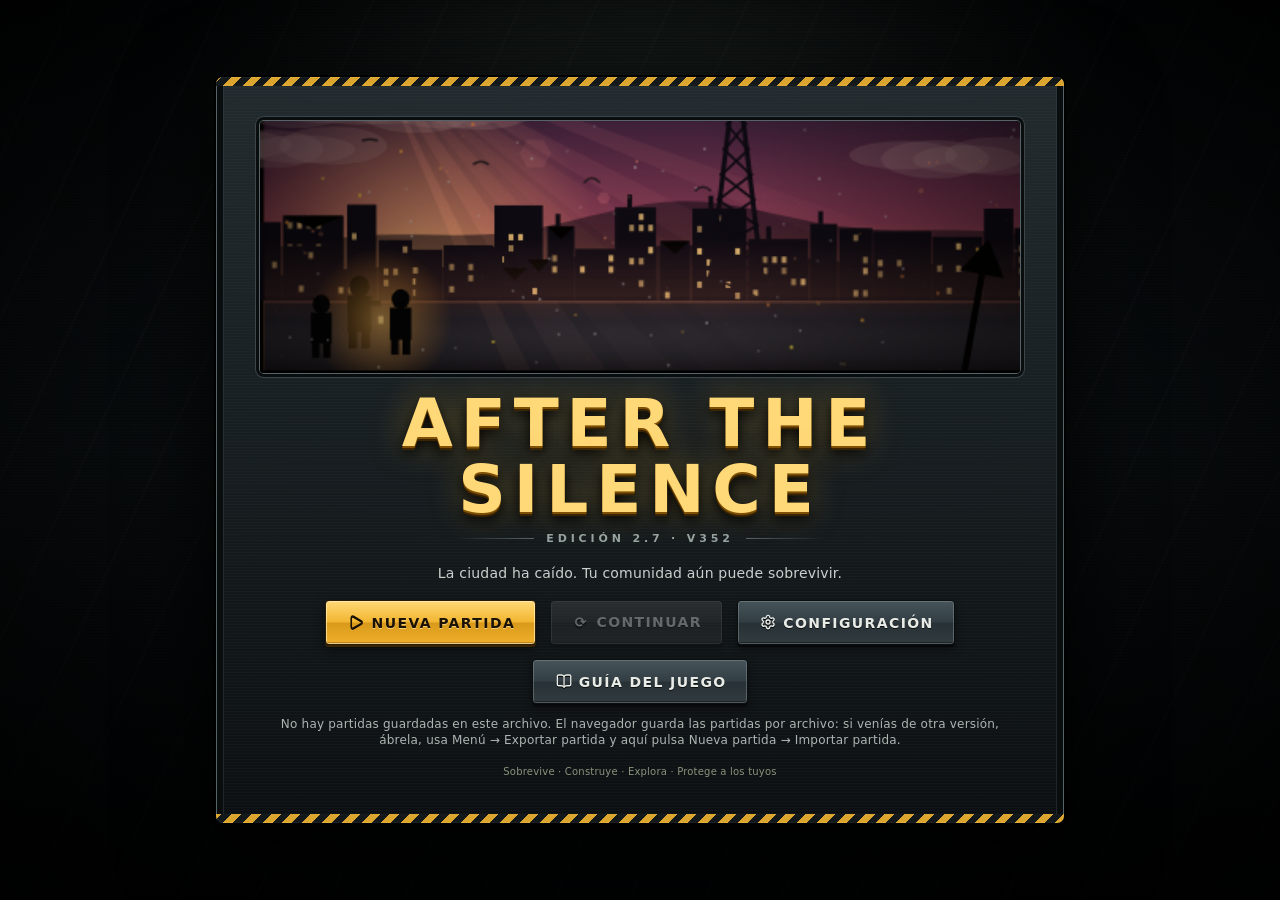
==== index.html @ 874b63b3 "Roles del ejército: tarjetas con qué hace cada uno y costes distintos Co-Authored-By: Claude Opus 5." ====
<!DOCTYPE html><html lang="es"><head><meta charset="utf-8"><meta name="viewport" content="width=device-width,initial-scale=1,user-scalable=no"><title>After the Silence</title>
<link rel="manifest" href="./manifest.webmanifest">
<link rel="icon" href="./icon-192.png">
<link rel="apple-touch-icon" href="./icon-180.png">
<meta name="theme-color" content="#07090b">
<meta name="apple-mobile-web-app-capable" content="yes">
<meta name="mobile-web-app-capable" content="yes">
<meta name="apple-mobile-web-app-title" content="After the Silence">
<style>
*{box-sizing:border-box;user-select:none;-webkit-user-select:none}
body{margin:0;background:#101510;font:13px system-ui,sans-serif;color:#eee;overflow:hidden;touch-action:none}
canvas#c{position:fixed!important;left:0!important;top:0!important;max-width:none!important;display:block}
#top{position:absolute;top:0;left:0;right:0;display:flex;flex-wrap:wrap;gap:3px;padding:3px;background:linear-gradient(#1c2218,#1c2218ee);z-index:2;font-size:12px}
.ch{background:#2b3326;border:1px solid #4a5640;border-radius:5px;padding:2px 6px;display:flex;align-items:center;gap:3px}
.ch img{width:16px;height:16px}.ch small{color:#9c9}
#rail{position:absolute;left:3px;top:62px;z-index:2;display:flex;flex-direction:column;gap:4px}
#bot{position:absolute;left:0;right:0;bottom:0;display:flex;gap:3px;padding:3px;justify-content:center;background:#1c2218ee;z-index:2;flex-wrap:wrap}
button{background:#3c4a33;color:#eee;border:1px solid #6b7d5a;border-radius:6px;padding:7px 9px;font:inherit;cursor:pointer;margin:2px}
button:active{background:#5a7048}button:disabled{opacity:.4}
.big{background:#a5481f;border-color:#e08a4a;font-weight:bold}
#pan{position:absolute;z-index:5;background:#1b2117f7;border:2px solid #6b7d5a;border-radius:8px;padding:10px;max-height:72%;overflow:auto;display:none;left:50%;top:48%;transform:translate(-50%,-50%);width:min(460px,95vw)}
#pan h3{margin:0 0 6px;color:#f2c14e}#pan p{margin:5px 0}.row{display:flex;flex-wrap:wrap}
.card{width:92px;text-align:center;background:#28311f;border:1px solid #556;border-radius:6px;margin:3px;padding:3px;font-size:11px}
.card.lk{opacity:.45}
.bar{height:6px;background:#333;margin:1px 0 4px}.bar i{display:block;height:100%}
#fb{position:absolute;bottom:52px;left:50%;transform:translateX(-50%);z-index:3;display:none}
#log{position:absolute;left:60px;top:64px;z-index:3;pointer-events:none;max-width:60%}
#log div{background:#000b;padding:4px 8px;margin-bottom:3px;border-radius:4px}
#alert{position:absolute;top:60px;left:50%;transform:translateX(-50%);background:#b11;padding:4px 14px;z-index:3;display:none;font-weight:bold;border-radius:6px}
#fade{position:fixed;left:0;top:0;right:0;bottom:0;background:#000;z-index:20;opacity:0;pointer-events:none;transition:opacity .7s;display:flex;align-items:center;justify-content:center}#fade span{font-size:52px;color:#f2c14e;font-weight:bold;letter-spacing:5px;opacity:0;transition:opacity .6s}.gd h4{color:#f2c14e;margin:8px 0 4px}
#rl{display:none;flex-direction:column;gap:4px}

body{background:#0b100a;font:13px/1.35 system-ui,-apple-system,'Segoe UI',Roboto,sans-serif}
#top{gap:4px;padding:5px 5px 4px;padding-top:max(5px,env(safe-area-inset-top));background:linear-gradient(#10150ee6,#10150e99);backdrop-filter:blur(6px);border-bottom:1px solid #ffffff14;box-shadow:0 4px 14px #0008;font-size:11.5px}
.ch{background:linear-gradient(#34402c,#262f20);border:1px solid #5a6a4a;border-radius:8px;padding:2px 7px;box-shadow:inset 0 1px 0 #ffffff1a,0 1px 3px #0006;font-variant-numeric:tabular-nums}
.ch b{color:#f2c14e}.ch small{color:#8fd48f;font-size:10px}
#bot{background:linear-gradient(#10150e99,#10150ee6);backdrop-filter:blur(6px);border-top:1px solid #ffffff14;padding-bottom:max(3px,env(safe-area-inset-bottom))}
button{background:linear-gradient(#4d6040,#34452b);border:1px solid #7f9468;border-radius:9px;padding:8px 11px;box-shadow:inset 0 1px 0 #ffffff26,0 2px 5px #0006;transition:transform .08s,filter .15s;font-weight:500;text-shadow:0 1px 1px #0008}
button:hover{filter:brightness(1.15)}button:active{transform:scale(.96);background:linear-gradient(#34452b,#4d6040)}
.big{background:linear-gradient(#d0642b,#9a3f14);border-color:#f0a068}
#rail>button{background:linear-gradient(#e0a93a,#a8741a);border-color:#ffd77a;color:#1a1204;text-shadow:none;font-weight:700}
#rl button{background:linear-gradient(#2c3626f2,#1d2519f2);backdrop-filter:blur(4px);text-align:left;min-width:118px}
#pan{background:linear-gradient(#222b1cf7,#141a10f7);border:1px solid #8aa070;border-radius:14px;padding:14px;box-shadow:0 12px 40px #000c,inset 0 1px 0 #ffffff1a;backdrop-filter:blur(8px);animation:pin .18s ease-out}
@keyframes pin{from{opacity:0;transform:translate(-50%,-47%) scale(.96)}}
#pan h3{font-size:17px;letter-spacing:.4px;border-bottom:1px solid #ffffff1c;padding-bottom:6px;margin-bottom:8px;text-shadow:0 2px 6px #000}
.card{background:linear-gradient(#303b26,#212a1a);border:1px solid #5c6e4c;border-radius:10px;box-shadow:0 2px 6px #0007;transition:transform .12s}.card:active{transform:scale(.95)}
.bar{height:8px;background:#0007;border-radius:5px;overflow:hidden;box-shadow:inset 0 1px 2px #000a}.bar i{background-image:linear-gradient(#ffffff40,#0003);border-radius:5px}
#log div{background:linear-gradient(90deg,#000d,#000a);border-left:3px solid #f2c14e;border-radius:6px;box-shadow:0 2px 8px #0008;animation:tin .25s ease-out}
@keyframes tin{from{opacity:0;transform:translateX(-14px)}}
#alert{background:linear-gradient(#d22,#901);border:1px solid #f88;box-shadow:0 0 18px #f228;animation:pul 1s infinite alternate;text-shadow:0 1px 2px #000}
@keyframes pul{to{box-shadow:0 0 30px #f44c;transform:translateX(-50%) scale(1.04)}}
#log{left:104px;max-width:calc(100% - 112px)}#rail>button{padding:7px 12px}
#fade span{text-shadow:0 0 30px #f2c14e88,0 4px 10px #000}
.card{cursor:pointer}.card.lk{filter:grayscale(.7)}.extmap{height:230px;position:relative;overflow:hidden;border:1px solid #78845b;border-radius:10px;margin:8px 0 10px;background:linear-gradient(28deg,transparent 47%,#a28a5b 48%,#a28a5b 51%,transparent 52%),linear-gradient(145deg,transparent 45%,#777c69 46%,#777c69 49%,transparent 50%),repeating-linear-gradient(0deg,#44583b 0 18px,#3a5034 18px 36px);box-shadow:inset 0 0 30px #10180d}.extmap:after{content:"";position:absolute;left:0;right:0;top:48%;height:13px;background:#477d9b88;border-top:2px solid #9cc5c5;border-bottom:2px solid #9cc5c5;transform:rotate(-13deg);pointer-events:none}.extpin{position:absolute;z-index:1;transform:translate(-50%,-50%);padding:4px 6px;min-width:34px;background:#293321;border:2px solid #e2c36a;border-radius:50%;font-size:17px;box-shadow:0 2px 8px #000b}.extpin.chosen{background:#d29a31;border-color:#fff2ad;transform:translate(-50%,-50%) scale(1.18)}.extpin.locked{filter:grayscale(1);opacity:.55}#pan hr{border:0;border-top:1px solid #ffffff24;margin:10px 0}
.pg{display:grid;grid-template-columns:1fr 1fr;gap:8px;margin:6px 0}
.pc{background:linear-gradient(#303b26,#212a1a);border:2px solid #5c6e4c;border-radius:12px;padding:6px;text-align:center;cursor:pointer;position:relative;transition:transform .1s}
.pc:active{transform:scale(.97)}.pc canvas{width:100%;height:auto;border-radius:9px;display:block}
.pc b{display:block;font-size:13px;margin-top:5px;line-height:1.15}.pc small{display:block;opacity:.85;font-size:11px}
.pc.hp1{border-color:#4caf50}.pc.hp2{border-color:#d9a82e}.pc.hp3{border-color:#d44}
.pc.sel{outline:3px solid #f2c14e;box-shadow:0 0 14px #f2c14e88}.pc.dis{opacity:.42}
.tg{position:absolute;top:9px;right:9px;background:#000b;border-radius:8px;padding:1px 6px;font-size:11px;z-index:1}

/* ===== Actualización 2.1: menú, orientación y modos ===== */
html,body{width:100%;height:100%;min-height:100%;overscroll-behavior:none}
#c{touch-action:none}
#titleScreen{position:fixed;inset:0;z-index:50;display:flex;align-items:center;justify-content:center;overflow:auto;padding:18px;background:radial-gradient(ellipse at 50% 28%,#52633b88 0%,transparent 42%),linear-gradient(180deg,#080d09 0%,#172218 48%,#080b08 100%)}
#titleScreen:before{content:"";position:absolute;inset:0;background:linear-gradient(180deg,#0002,#0009),repeating-linear-gradient(115deg,transparent 0 65px,#ffffff06 66px 68px);pointer-events:none}
.titlebox{position:relative;width:min(850px,96vw);border:1px solid #8b9a69;border-radius:20px;overflow:hidden;background:linear-gradient(145deg,#202b1deF,#0b100cf5);box-shadow:0 20px 80px #000d;text-align:center;padding:clamp(18px,4vw,38px)}
.coverart{height:clamp(150px,28vh,260px);border-radius:14px;position:relative;overflow:hidden;margin-bottom:18px;background:linear-gradient(180deg,#172a27 0%,#46513a 50%,#161b13 51%,#090d09 100%)}
.coverart:before{content:"";position:absolute;left:-5%;right:-5%;bottom:0;height:62%;background:linear-gradient(135deg,transparent 0 15%,#202b20 15% 24%,transparent 24% 35%,#303a29 35% 52%,transparent 52%),linear-gradient(25deg,#10170f 0 30%,#3a4430 30% 55%,#151d14 55%);clip-path:polygon(0 35%,15% 18%,27% 43%,42% 10%,58% 38%,72% 12%,100% 35%,100% 100%,0 100%)}
.coverart:after{content:"";position:absolute;right:9%;top:8%;width:clamp(54px,11vw,105px);height:clamp(54px,11vw,105px);background:url("data:image/svg+xml,%3Csvg xmlns=%22http://www.w3.org/2000/svg%22 viewBox=%220 0 24 24%22 fill=%22none%22 stroke=%22%23d6bd66%22 stroke-width=%221.4%22 stroke-linecap=%22round%22 stroke-linejoin=%22round%22%3E%3Ccircle cx=%2212%22 cy=%2211.9%22 r=%222%22 /%3E %3Cpath d=%22M6.7 3.4c-.9 2.5 0 5.2 2.2 6.7C6.5 9 3.7 9.6 2 11.6%22 /%3E %3Cpath d=%22m8.9 10.1 1.4.8%22 /%3E %3Cpath d=%22M17.3 3.4c.9 2.5 0 5.2-2.2 6.7 2.4-1.2 5.2-.6 6.9 1.5%22 /%3E %3Cpath d=%22m15.1 10.1-1.4.8%22 /%3E %3Cpath d=%22M16.7 20.8c-2.6-.4-4.6-2.6-4.7-5.3-.2 2.6-2.1 4.8-4.7 5.2%22 /%3E %3Cpath d=%22M12 13.9v1.6%22 /%3E %3Cpath d=%22M13.5 5.4c-1-.2-2-.2-3 0%22 /%3E %3Cpath d=%22M17 16.4c.7-.7 1.2-1.6 1.5-2.5%22 /%3E %3Cpath d=%22M5.5 13.9c.3.9.8 1.8 1.5 2.5%22 /%3E%3C/svg%3E") center/contain no-repeat;color:#d6bd66;opacity:.65;text-shadow:0 0 28px #d8c06a}
.titlebox h1{font-size:clamp(27px,5vw,48px);line-height:1.05;margin:4px 0;color:#f1d27a;letter-spacing:2px;text-shadow:0 3px 14px #000}
.titlebox .subtitle{color:#c5cdb4;margin:8px 0 18px;letter-spacing:2px;text-transform:uppercase;font-size:11px}
.title-actions{display:flex;flex-wrap:wrap;justify-content:center;gap:8px;margin-top:14px}.title-actions button{min-width:145px;padding:12px 16px;font-size:14px}
.title-actions .primary{background:linear-gradient(#d16a30,#8d3916);border-color:#f0a068;font-weight:800}
.modegrid{display:grid;grid-template-columns:repeat(2,minmax(0,1fr));gap:9px;margin:14px 0}.modecard{padding:13px 8px;border:1px solid #667a53;border-radius:11px;background:linear-gradient(#34432b,#1b2518);cursor:pointer}.modecard b{display:block;color:#f2cf73;font-size:15px}.modecard small{display:block;color:#c3cbb9;margin-top:4px}.modecard:last-child{grid-column:1/-1}
#rotateNotice{display:none;position:fixed;inset:0;z-index:60;background:#0b100a;color:#f2d27a;align-items:center;justify-content:center;text-align:center;padding:25px;font-size:18px}
@media (orientation:portrait) and (max-width:900px){#rotateNotice{display:flex}#titleScreen{padding:8px}.titlebox{padding:14px}.coverart{height:130px}}
@media (orientation:landscape) and (max-height:520px){#top{font-size:10px;padding:2px;gap:2px}#bot{gap:1px;padding:2px}#bot button{padding:5px 7px;font-size:11px}#rail{left:2px}#rail>button{padding:5px 8px;font-size:11px}#pan{max-height:80%;padding:9px}}

/* Guía rediseñada: panel independiente, navegación clara y lectura cómoda */
#guideScreen{display:none;position:fixed;inset:0;z-index:80;background:radial-gradient(ellipse at 15% 0%,#35452b 0%,#11190f 45%,#090d09 100%);padding:clamp(10px,2.5vw,28px);overflow:auto;color:#edf1e7}
.guide-shell{max-width:1180px;min-height:100%;margin:auto;border:1px solid #71815e;border-radius:18px;background:#151d13;box-shadow:0 20px 70px #000c;overflow:hidden;display:flex;flex-direction:column}
.guide-head{display:flex;align-items:center;justify-content:space-between;gap:14px;padding:20px 24px;background:linear-gradient(110deg,#293a25,#182319);border-bottom:1px solid #ffffff20}
.guide-head small{letter-spacing:2px;color:#c4aa64;font-weight:800}.guide-head h2{margin:4px 0;color:#f0d58a;font-size:clamp(22px,3vw,30px)}.guide-head p{margin:0;color:#bdc8b3}
.guide-layout{display:grid;grid-template-columns:minmax(190px,250px) minmax(0,1fr);flex:1;min-height:0}
.guide-nav{padding:14px;background:#10170f;border-right:1px solid #ffffff18;display:flex;flex-direction:column;gap:5px;overflow:auto}
.guide-nav button{margin:0;text-align:left;border:1px solid transparent;background:transparent;box-shadow:none;color:#cbd4c1;padding:10px 12px;border-radius:8px}
.guide-nav button:hover{background:#ffffff0b}.guide-nav button.active{background:linear-gradient(90deg,#465a35,#293923);border-color:#839765;color:#ffe5a0;font-weight:700}
.guide-article{padding:clamp(18px,3vw,34px);overflow:auto;max-height:calc(100vh - 150px);line-height:1.7;font-size:14px}
.guide-article h3{font-size:23px;color:#f2d68c;margin:0 0 16px;padding-bottom:12px;border-bottom:1px solid #ffffff20}
.guide-article h4{color:#d8c17e;margin:20px 0 8px}.guide-article p{color:#d7dfd0;margin:0 0 13px;max-width:900px}.guide-article b{color:#f4d88e}.guide-article ul{padding-left:22px;color:#d7dfd0}.guide-article li{margin:5px 0}
@media(max-width:650px){#guideScreen{padding:0}.guide-shell{border-radius:0}.guide-head{padding:14px}.guide-layout{grid-template-columns:1fr;grid-template-rows:auto 1fr}.guide-nav{flex-direction:row;overflow-x:auto;border-right:0;border-bottom:1px solid #ffffff18;padding:8px}.guide-nav button{white-space:nowrap;padding:8px 10px}.guide-article{max-height:none;min-height:55vh;padding:18px}}


/* ===== Interfaz adaptable 2.3: paneles táctiles y paisaje ===== */
#pan{width:min(620px,calc(100vw - 24px));max-height:min(78dvh,calc(100dvh - 112px));display:none;overflow:hidden;flex-direction:column;gap:0;padding:0;overscroll-behavior:contain;}
#pan[style*="display: block"]{display:flex!important}
#pan .panel-title{position:sticky;top:0;z-index:4;display:flex;align-items:center;justify-content:space-between;gap:12px;margin:0;padding:12px 14px;background:linear-gradient(110deg,#34452a,#1b2417);border-bottom:1px solid #ffffff25;color:#f2d17a;font-size:17px;letter-spacing:.35px;flex:0 0 auto}
#pan .panel-x{margin:0;padding:5px 10px;min-width:36px;background:#552d24;border-color:#a66b50;font-size:16px}
#pan .panel-body{padding:12px 14px;overflow:auto;min-height:0;overscroll-behavior:contain;scrollbar-width:thin;scrollbar-color:#71845a #151c12}
#pan .panel-footer{padding:7px 12px;background:#11180f;border-top:1px solid #ffffff20;display:flex;justify-content:flex-end;flex:0 0 auto}
#pan .panel-footer button{min-width:92px}
#pan .row{display:grid;grid-template-columns:repeat(auto-fill,minmax(112px,1fr));gap:9px;align-items:stretch}
#pan .card{width:auto;min-width:0;margin:0;padding:9px 7px;display:flex;flex-direction:column;align-items:center;justify-content:flex-start;gap:4px;min-height:112px;font-size:11px;line-height:1.25;overflow-wrap:anywhere}
#pan .card canvas.mini{width:min(100%,92px);height:auto;max-height:68px;object-fit:contain}
#pan .card b{font-size:12px;color:#f2d58a;line-height:1.2}
#pan .card.lk{opacity:.55}
#pan .panel-body>button{max-width:100%;white-space:normal;line-height:1.25}
#pan .panel-body .pg{grid-template-columns:repeat(auto-fit,minmax(125px,1fr))}
#pan .panel-body input,#pan .panel-body select{max-width:100%}
@media (orientation:landscape){
 #pan{left:auto;right:10px;top:50%;transform:translateY(-50%);width:min(700px,calc(100vw - 150px));max-height:calc(100dvh - 108px);}
 #pan .panel-body{padding:10px 13px}
 #pan .row{grid-template-columns:repeat(auto-fill,minmax(125px,1fr));gap:8px}
 #pan .card{min-height:105px;padding:7px}
 #pan .card canvas.mini{max-height:58px}
}
@media (orientation:landscape) and (max-height:420px){
 #pan{right:6px;width:min(660px,calc(100vw - 132px));max-height:calc(100dvh - 78px)}
 #pan .panel-title{padding:7px 11px;font-size:15px}
 #pan .panel-body{padding:7px 10px}
 #pan .panel-footer{padding:4px 9px}
 #pan .row{grid-template-columns:repeat(auto-fill,minmax(108px,1fr));gap:6px}
 #pan .card{min-height:88px;font-size:10px}
 #pan .card canvas.mini{max-height:44px}
 #top{max-height:52px;overflow:hidden}
}
@media (orientation:portrait){#pan{width:calc(100vw - 20px);max-height:calc(100dvh - 90px)}}


/* ===== Dead Town 2.4: paneles y pestañas rediseñados para móvil horizontal ===== */
#pan{
  position:fixed!important;
  z-index:12!important;
  left:8px!important;
  right:8px!important;
  top:54px!important;
  bottom:54px!important;
  width:auto!important;
  max-width:none!important;
  max-height:none!important;
  height:auto!important;
  transform:none!important;
  border-radius:13px!important;
  overflow:hidden!important;
  display:none;
  flex-direction:column!important;
  padding:0!important;
  gap:0!important;
  min-height:0!important;
}
#pan[style*="display: block"]{display:flex!important}
#pan .panel-title{
  position:relative!important;
  top:auto!important;
  flex:0 0 auto!important;
  min-height:42px;
  padding:8px 12px!important;
  font-size:16px!important;
}
#pan .panel-x{flex:0 0 auto;min-width:40px;min-height:34px}
#pan .panel-body{
  display:block!important;
  flex:1 1 auto!important;
  min-height:0!important;
  height:auto!important;
  max-height:none!important;
  overflow-x:hidden!important;
  overflow-y:auto!important;
  -webkit-overflow-scrolling:touch;
  overscroll-behavior:contain;
  padding:10px 12px!important;
  scrollbar-width:thin;
}
#pan .panel-footer{flex:0 0 auto!important;padding:5px 10px!important}
#pan .panel-body .row{
  display:grid!important;
  grid-template-columns:repeat(auto-fit,minmax(118px,1fr))!important;
  align-items:stretch;
  gap:8px!important;
}
#pan .panel-body .card{
  width:auto!important;
  min-width:0!important;
  min-height:92px!important;
  margin:0!important;
  padding:7px!important;
  overflow-wrap:anywhere;
}
#pan .panel-body .card canvas.mini{width:min(100%,82px)!important;max-height:48px!important}
#pan .panel-body .pg{grid-template-columns:repeat(auto-fit,minmax(130px,1fr))!important}
#pan .panel-body button{max-width:100%;white-space:normal;overflow-wrap:anywhere;line-height:1.2}
#pan .panel-body table{display:block;max-width:100%;overflow-x:auto;border-collapse:collapse}
#pan .panel-body img{max-width:100%;height:auto}
#pan .panel-body input,#pan .panel-body select,#pan .panel-body textarea{max-width:100%}
#pan .panel-body p{line-height:1.4}
#pan .panel-body .row>*{min-width:0}
@media (orientation:landscape) and (max-height:430px){
  #pan{top:48px!important;bottom:48px!important;left:7px!important;right:7px!important}
  #pan .panel-title{min-height:36px;padding:5px 9px!important;font-size:14px!important}
  #pan .panel-body{padding:7px 9px!important}
  #pan .panel-footer{padding:3px 8px!important}
  #pan .panel-body .row{grid-template-columns:repeat(auto-fit,minmax(108px,1fr))!important;gap:6px!important}
  #pan .panel-body .card{min-height:78px!important;padding:5px!important;font-size:10px!important}
  #pan .panel-body .card canvas.mini{max-height:38px!important}
}
@media (orientation:portrait){
  #pan{top:8px!important;bottom:8px!important;left:8px!important;right:8px!important}
}


/* ===== 2.5: desplegable de OPCIONES completo y desplazable ===== */
#rail{
  position:absolute!important;
  left:5px!important;
  top:62px!important;
  z-index:30!important;
  display:flex!important;
  flex-direction:column!important;
  align-items:flex-start!important;
  gap:6px!important;
  max-width:calc(100vw - 10px)!important;
}
#rail>button{
  flex:0 0 auto!important;
  min-height:38px!important;
  font-weight:700!important;
}
#rl{
  display:none;
  flex-direction:column!important;
  align-items:stretch!important;
  gap:5px!important;
  width:min(220px,calc(100vw - 20px))!important;
  max-height:calc(100dvh - 125px)!important;
  max-height:calc(100vh - 125px)!important;
  overflow-y:auto!important;
  overflow-x:hidden!important;
  overscroll-behavior:contain!important;
  -webkit-overflow-scrolling:touch!important;
  touch-action:pan-y!important;
  padding:7px!important;
  background:#11190feF!important;
  border:1px solid #71835d!important;
  border-radius:10px!important;
  box-shadow:0 5px 18px #000b!important;
  scrollbar-width:thin!important;
}
#rl[style*="display: flex"]{display:flex!important}
#rl button{
  display:block!important;
  width:100%!important;
  min-height:39px!important;
  flex:0 0 auto!important;
  margin:0!important;
  padding:8px 10px!important;
  text-align:left!important;
  white-space:normal!important;
  line-height:1.25!important;
  overflow-wrap:anywhere!important;
}
@media (orientation:landscape) and (max-height:500px){
  #rail{top:49px!important;left:4px!important}
  #rl{
    width:min(205px,calc(100vw - 12px))!important;
    max-height:calc(100dvh - 95px)!important;
    max-height:calc(100vh - 95px)!important;
    gap:3px!important;
    padding:5px!important;
  }
  #rl button{min-height:34px!important;padding:6px 8px!important;font-size:11px!important}
}


/* Acabado visual del paquete de mejoras */
#rail button,#bot button{transition:background .18s,border-color .18s,transform .18s;box-shadow:0 2px 8px #0005}#rail button:hover,#bot button:hover{background:#536b43;border-color:#a6bd83;transform:translateY(-1px)}#pan{background:linear-gradient(155deg,#222d22f7,#111811fa);border:1px solid #718363;box-shadow:0 18px 55px #000b;backdrop-filter:blur(7px)}.panel-title{letter-spacing:.3px;text-shadow:0 1px 4px #000}#log>div{border-left:2px solid #91a66d;padding:4px 7px;background:#172017d9;margin:3px 0;border-radius:0 5px 5px 0}

/* Barra inferior compacta: deja libre casi toda la vista en pantalla completa. */
#bot{z-index:4;gap:5px;padding:5px 8px;max-height:112px;overflow-y:auto;align-items:center}
#bot.dock-collapsed{left:auto;right:9px;bottom:9px;width:auto;max-height:42px;overflow:hidden;border:1px solid #71845d;border-radius:12px;padding:3px 6px;box-shadow:0 5px 20px #000b}
#bot.dock-collapsed>button:not(#dockToggle){display:none}
#bot #dockToggle{margin:0;padding:7px 13px;font-weight:700}
@media (orientation:landscape) and (max-height:500px){#bot:not(.dock-collapsed){max-height:82px;justify-content:flex-start}#bot:not(.dock-collapsed)>button{padding:5px 8px;font-size:11px}}


/* =====================================================================
   DEAD TOWN · INTERFAZ 3.0 — "Refugio": acero, remaches y ámbar
   ===================================================================== */
:root{
 --st0:#0c0f10;--st1:#14191b;--st2:#1c2326;--st3:#283135;--st4:#3a464b;
 --edge:#566469;--edge2:#7c8b8f;
 --amb:#f2b632;--amb2:#ffd877;--ambd:#a8740f;
 --rust:#c2551c;--rustd:#7d3510;
 --ok:#6fd36b;--bad:#ef5a4a;--txt:#e9ece6;--mut:#97a39f;
 --fh:'Bahnschrift','Oswald','Arial Narrow','Roboto Condensed','Segoe UI',system-ui,sans-serif;
 --rivet:radial-gradient(circle at 50% 40%,#9aa6a9 0 1.2px,#2a3235 2px 3px,transparent 3.5px);
 --hazard:repeating-linear-gradient(-45deg,var(--amb) 0 7px,#14191b 7px 14px);
 --grain:repeating-linear-gradient(0deg,#ffffff05 0 1px,transparent 1px 3px);
}
body{font:13px/1.38 var(--fh);color:var(--txt);letter-spacing:.2px}
*{scrollbar-width:thin;scrollbar-color:var(--edge) var(--st1)}
::-webkit-scrollbar{width:7px;height:7px}::-webkit-scrollbar-thumb{background:var(--edge);border-radius:4px}::-webkit-scrollbar-track{background:var(--st1)}

/* ---------- Botones base ---------- */
button{
 position:relative;font:600 13px/1.15 var(--fh);letter-spacing:.6px;text-transform:uppercase;
 color:var(--txt);text-shadow:0 1px 0 #000a;
 background:linear-gradient(180deg,#46545a 0%,#323e43 48%,#283135 52%,#313c41 100%);
 border:1px solid #0b0e0f;border-radius:4px;padding:8px 12px;
 box-shadow:inset 0 0 0 1px #8795997a,inset 0 -2px 0 #0006,0 2px 0 #060809,0 4px 8px #0007;
 transition:transform .06s,filter .15s,box-shadow .15s}
button:hover{filter:brightness(1.18);background:linear-gradient(180deg,#46545a 0%,#323e43 48%,#283135 52%,#313c41 100%);transform:none}
button:active{transform:translateY(2px);box-shadow:inset 0 0 0 1px #8795997a,inset 0 2px 4px #0009,0 0 0 #000;background:linear-gradient(180deg,#283135,#323e43)}
button:disabled{opacity:.38;filter:grayscale(.8);cursor:not-allowed}
button .ib,.ib{font-style:normal;display:inline-block;width:1.45em;margin-right:5px;text-align:center;filter:drop-shadow(0 1px 0 #000)}
.big,button.primary,.title-actions .primary{
 color:#1b1203!important;text-shadow:0 1px 0 #ffe9b0a0!important;
 background:linear-gradient(180deg,#ffd877 0%,#f2b632 48%,#d99a1b 52%,#f0b02c 100%)!important;
 border-color:#2b1a02!important;box-shadow:inset 0 0 0 1px #fff3c8aa,inset 0 -2px 0 #8a5a0a80,0 2px 0 #3a2403,0 5px 12px #0008!important}
.big:active,button.primary:active{background:linear-gradient(180deg,#d99a1b,#f2b632)!important}

/* ---------- Barra superior de recursos ---------- */
#top{
 gap:5px;padding:6px 8px 7px;padding-top:max(6px,env(safe-area-inset-top));
 background:linear-gradient(180deg,#232c30 0%,#161c1f 60%,#101517 100%);
 border-bottom:2px solid #05080a;box-shadow:0 1px 0 var(--edge),0 6px 16px #000a;backdrop-filter:none;font-size:12px;position:absolute}
#top:before{content:"";position:absolute;left:0;right:0;bottom:-6px;height:4px;background:var(--hazard);opacity:.85;pointer-events:none;box-shadow:0 2px 4px #0008}
.ch{
 position:relative;display:flex;align-items:center;gap:6px;padding:3px 9px 3px 4px;min-height:26px;
 background:linear-gradient(180deg,#0d1113,#171d20);border:1px solid #05080a;border-radius:13px 4px 4px 13px;
 box-shadow:inset 0 1px 3px #000c,0 1px 0 #ffffff1a;font:700 13px var(--fh);color:var(--txt);font-variant-numeric:tabular-nums;letter-spacing:.3px}
.ch img{width:20px;height:20px;padding:2px;background:radial-gradient(circle,#46545a,#222a2e);border-radius:50%;box-shadow:inset 0 0 0 1px #8795998c,0 1px 2px #000;image-rendering:auto}
.ch small{font:600 10px var(--fh);color:var(--ok);letter-spacing:.2px;opacity:.95}
.ch b{color:var(--amb2)}
/* chips de estado (Ayuntamiento, modo, día, población, poder) */
#top .ch:nth-child(-n+3){border-radius:4px;padding:3px 10px;background:linear-gradient(180deg,#3a464b,#252e32);color:var(--amb2);text-transform:uppercase;font-size:11.5px;letter-spacing:.8px;box-shadow:inset 0 0 0 1px #8795996a,0 1px 0 #000}
#top .ch:nth-child(1){background:linear-gradient(180deg,#ffd877,#e0a124);color:#1b1203;text-shadow:0 1px 0 #fff6;border-color:#2b1a02;box-shadow:inset 0 0 0 1px #fff3c8aa,0 1px 0 #000}
#top .ch:nth-child(1) b{color:#1b1203}

/* ---------- Menú lateral ---------- */
#rail>button{
 min-height:40px!important;padding:8px 14px!important;color:#1b1203;text-shadow:0 1px 0 #ffe9b0a0;font-weight:800;
 background:linear-gradient(180deg,#ffd877 0%,#f2b632 48%,#d99a1b 52%,#f0b02c 100%);border-color:#2b1a02;
 box-shadow:inset 0 0 0 1px #fff3c8aa,inset 0 -2px 0 #8a5a0a80,0 2px 0 #3a2403,0 5px 12px #000a}
#rl{
 background:linear-gradient(180deg,#1d2528f4,#12171af4)!important;border:1px solid #05080a!important;border-radius:6px!important;
 padding:9px 8px 8px!important;gap:5px!important;
 box-shadow:inset 0 0 0 1px var(--edge),inset 0 0 0 4px #0a0d0e,inset 0 0 0 5px #3a464b66,0 10px 30px #000d!important;position:relative}
#rl:before{content:"MENÚ";display:block;font:800 10px var(--fh);letter-spacing:3px;color:var(--amb);padding:0 4px 3px;border-bottom:1px solid #ffffff1a;margin-bottom:2px}
#rl button{
 background:linear-gradient(90deg,#2d373b,#222a2d)!important;text-align:left!important;font-size:12.5px;
 border-left:3px solid var(--ambd);border-radius:3px;box-shadow:inset 0 0 0 1px #ffffff12,0 1px 0 #000;backdrop-filter:none}
#rl button:hover{border-left-color:var(--amb2);background:linear-gradient(90deg,#3d4a4f,#2b353a)!important}
#rl button:active{transform:translateX(2px)}

/* ---------- Dock inferior ---------- */
#bot{
 background:linear-gradient(180deg,#161c1f,#0d1112);border-top:2px solid #05080a;
 box-shadow:0 -1px 0 var(--edge),0 -6px 18px #000a;backdrop-filter:none;gap:6px;padding:7px 10px;padding-bottom:max(7px,env(safe-area-inset-bottom))}
#bot:not(.dock-collapsed):before{content:"";position:absolute;left:0;right:0;top:-6px;height:4px;background:var(--hazard);opacity:.85}
#bot.dock-collapsed{background:linear-gradient(180deg,#232c30,#12171a);border:1px solid #05080a;border-radius:6px;box-shadow:inset 0 0 0 1px var(--edge),0 6px 18px #000c;padding:4px 6px}
#bot.dock-collapsed:before{display:none}
#bot button{transform:none}
#dockToggle{background:linear-gradient(180deg,#ffd877,#e0a124)!important;color:#1b1203!important;text-shadow:0 1px 0 #fff6!important;border-color:#2b1a02!important;font-weight:800}

/* ---------- Ventanas modales ---------- */
#pan{
 background:var(--grain),linear-gradient(180deg,#232c30 0%,#171d20 40%,#101517 100%)!important;
 border:1px solid #05080a!important;border-radius:8px!important;
 box-shadow:inset 0 0 0 1px var(--edge),inset 0 0 0 5px #0a0d0e,inset 0 0 0 6px #3a464b55,0 18px 60px #000e,0 0 0 1px #000!important;
 backdrop-filter:none!important;animation:pin2 .22s cubic-bezier(.2,.9,.3,1.2)}
@keyframes pin2{from{opacity:0;filter:brightness(1.8)}}
#pan:before,#pan:after{content:"";position:absolute;width:9px;height:9px;background:var(--rivet);z-index:6;pointer-events:none}
#pan:before{left:9px;top:50px;box-shadow:0 0 0 0 transparent}
#pan:after{right:9px;top:50px}
#pan .panel-title{
 margin:6px 6px 0!important;border-radius:4px 4px 0 0;padding:9px 12px!important;
 background:linear-gradient(180deg,#3d494e 0%,#2a3438 52%,#222b2e 100%)!important;
 border:0!important;border-bottom:3px solid var(--amb)!important;
 color:var(--amb2)!important;font:800 16px var(--fh)!important;letter-spacing:2px;text-transform:uppercase;text-shadow:0 2px 0 #000,0 0 12px #f2b63255;
 box-shadow:inset 0 1px 0 #ffffff26}
#pan .panel-title:before{content:"";width:6px;align-self:stretch;margin-right:2px;background:var(--hazard);border-radius:1px;flex:0 0 6px}
#pan .panel-title span{flex:1}
#pan .panel-x{background:linear-gradient(180deg,#d55a3c,#8f2e18)!important;border:1px solid #2a0a04!important;color:#fff!important;border-radius:4px;min-width:36px;padding:4px 8px;font-size:14px;box-shadow:inset 0 0 0 1px #ffb4a455,0 2px 0 #1a0502!important}
#pan .panel-body{margin:0 6px;padding:12px 12px!important;background:linear-gradient(180deg,#0b0f10aa,#0b0f1066);border-left:1px solid #05080a;border-right:1px solid #05080a;box-shadow:inset 0 6px 10px -6px #000}
#pan .panel-footer{margin:0 6px 6px;background:linear-gradient(180deg,#232c30,#171d20);border-top:1px solid #05080a!important;box-shadow:inset 0 1px 0 #ffffff12;border-radius:0 0 4px 4px}
#pan h3:not(.panel-title){color:var(--amb2);font:800 15px var(--fh);letter-spacing:1.5px;text-transform:uppercase;border-bottom:1px solid #ffffff1c}
#pan p{color:#d5dbd6}
#pan b{color:var(--amb2)}
#pan small,#pan .mut{color:var(--mut)}
#pan hr{border:0;height:1px;background:linear-gradient(90deg,transparent,var(--edge),transparent);margin:10px 0}
#pan input,#pan select,#pan textarea{background:#0a0d0e;color:var(--txt);border:1px solid var(--edge);border-radius:4px;padding:6px 8px;font:inherit;box-shadow:inset 0 2px 4px #000a}
#pan table{width:100%}#pan td,#pan th{padding:4px 6px;border-bottom:1px solid #ffffff12}#pan th{color:var(--amb);text-transform:uppercase;font-size:11px;letter-spacing:1px;text-align:left}

/* ---------- Tarjetas ---------- */
.card,.pc{
 position:relative;background:linear-gradient(180deg,#2e393d 0%,#1e2629 100%)!important;border:1px solid #05080a!important;border-radius:6px!important;
 box-shadow:inset 0 0 0 1px #6a7b81aa,inset 0 -18px 18px -14px #0008,0 3px 6px #0009!important;transition:transform .1s,box-shadow .15s}
.card:before,.pc:before{content:"";position:absolute;left:0;right:0;top:0;height:3px;background:linear-gradient(90deg,var(--ambd),var(--amb),var(--ambd));border-radius:6px 6px 0 0;opacity:.9}
.card:hover,.pc:hover{box-shadow:inset 0 0 0 1px var(--amb),inset 0 -18px 18px -14px #0008,0 4px 12px #000b,0 0 14px #f2b63233!important}
.card:active,.pc:active{transform:scale(.96)}
#pan .card b,.pc b{color:var(--amb2)!important;font-weight:800;text-transform:uppercase;letter-spacing:.5px;font-size:11.5px!important}
.card.lk,.pc.dis{filter:grayscale(.85) brightness(.75)}.card.lk:before{background:#4a555a}
.pc{border-radius:6px!important;padding:7px!important}.pc canvas{border-radius:4px;box-shadow:inset 0 0 0 1px #000,0 0 0 1px #566469}
.pc.hp1{border-color:#05080a!important;box-shadow:inset 0 0 0 2px #4caf50,0 3px 6px #0009!important}
.pc.hp2{box-shadow:inset 0 0 0 2px #d9a82e,0 3px 6px #0009!important}
.pc.hp3{box-shadow:inset 0 0 0 2px #e04c3c,0 3px 6px #0009!important}
.pc.sel{outline:2px solid var(--amb2)!important;box-shadow:0 0 18px #f2b632aa!important}
.tg{background:#05080acc!important;border:1px solid var(--edge);border-radius:3px!important;color:var(--amb2);font-weight:700;letter-spacing:.5px}

/* ---------- Barras de progreso ---------- */
.bar{height:10px!important;background:#05080a!important;border:1px solid #000;border-radius:2px!important;box-shadow:inset 0 2px 3px #000,0 1px 0 #ffffff18!important;overflow:hidden;padding:0}
.bar i{border-radius:0!important;background-image:repeating-linear-gradient(90deg,transparent 0 7px,#0005 7px 8px),linear-gradient(#ffffff55,#0004)!important;box-shadow:0 0 8px currentColor}

/* ---------- Avisos, registro y alerta ---------- */
#log div{
 background:linear-gradient(90deg,#0c1012f2,#12181bd9)!important;border:1px solid #05080a;border-left:4px solid var(--amb)!important;border-radius:2px 6px 6px 2px!important;
 padding:6px 11px!important;font:600 12.5px var(--fh);color:var(--txt);box-shadow:0 3px 10px #000b,inset 0 0 0 1px #ffffff12;animation:tin2 .3s cubic-bezier(.2,.9,.3,1.2)}
@keyframes tin2{from{opacity:0;transform:translateX(-24px)}}
#alert{
 background:var(--hazard)!important;color:#fff!important;border:2px solid #05080a!important;border-radius:4px!important;padding:0!important;overflow:hidden;box-shadow:0 0 24px #ef5a4a99,0 4px 12px #000!important;
 font:900 14px var(--fh);letter-spacing:2px;text-transform:uppercase;text-shadow:none}
#alert:not(:empty){padding:5px 18px!important;background:linear-gradient(#b3281c,#7a1810)!important;border-color:#ffb0a0!important;text-shadow:0 2px 0 #000;animation:pul2 .9s infinite alternate}
@keyframes pul2{to{box-shadow:0 0 38px #ff5a46cc,0 4px 12px #000;transform:translateX(-50%) scale(1.04)}}
#fade span{font-family:var(--fh);letter-spacing:10px;text-transform:uppercase;font-weight:900}
#fb button{padding:10px 18px}

/* ---------- Pantalla de título ---------- */
#titleScreen{background:radial-gradient(ellipse at 50% 25%,#3a4a40aa 0%,transparent 55%),linear-gradient(180deg,#05080a 0%,#0f1618 50%,#05080a 100%);font-family:var(--fh)}
#titleScreen:after{content:"";position:absolute;inset:0;pointer-events:none;background:radial-gradient(ellipse at center,transparent 45%,#000d 100%),repeating-linear-gradient(0deg,#0000 0 2px,#00000030 2px 3px)}
.titlebox{
 border:1px solid #000;border-radius:8px;background:var(--grain),linear-gradient(180deg,#232c30f5,#0c1012f8);
 box-shadow:inset 0 0 0 1px var(--edge),inset 0 0 0 7px #0a0d0e,inset 0 0 0 8px #3a464b66,0 24px 90px #000,0 0 0 1px #000;z-index:2;padding:clamp(22px,4vw,44px)}
.titlebox:before,.titlebox:after{content:"";position:absolute;left:0;right:0;height:9px;background:var(--hazard);opacity:.9}
.titlebox:before{top:0}.titlebox:after{bottom:0}
.coverart{border-radius:4px;box-shadow:inset 0 0 0 1px #000,0 0 0 1px var(--edge),0 0 0 4px #0a0d0e,0 0 0 5px #3a464b,inset 0 -30px 40px -20px #000}
.titlebox h1{font:900 clamp(34px,7vw,66px)/1 var(--fh);letter-spacing:.12em;margin:10px 0 2px;color:var(--amb2);
 text-shadow:0 2px 0 #7d5006,0 4px 0 #3a2403,0 7px 14px #000,0 0 36px #f2b63266;text-transform:uppercase}
.titlebox .subtitle{color:var(--mut);letter-spacing:.35em;font-size:11px;font-weight:700;display:flex;align-items:center;justify-content:center;gap:12px}
.titlebox .subtitle:before,.titlebox .subtitle:after{content:"";height:1px;width:clamp(20px,8vw,80px);background:linear-gradient(90deg,transparent,var(--edge))}
.titlebox .subtitle:after{transform:scaleX(-1)}
#titleContent p{color:#c9d1cc;font-size:14px}
.title-actions{gap:10px}.title-actions button{min-width:170px;padding:13px 20px;font-size:14px;letter-spacing:1.4px}
.modegrid{gap:10px}
.modecard{position:relative;background:linear-gradient(180deg,#2e393d,#1b2326)!important;border:1px solid #000!important;border-radius:6px!important;
 box-shadow:inset 0 0 0 1px #6a7b81aa,0 3px 8px #000a;transition:transform .1s,box-shadow .15s}
.modecard:hover{box-shadow:inset 0 0 0 2px var(--amb),0 0 18px #f2b63244;transform:translateY(-2px)}
.modecard b{font-family:var(--fh);text-transform:uppercase;letter-spacing:1.5px;color:var(--amb2)!important}
#rotateNotice{background:#05080a;font-family:var(--fh);color:var(--amb2);letter-spacing:2px}

/* ---------- Manual ---------- */
#guideScreen{background:radial-gradient(ellipse at 15% 0%,#2c3a3a 0%,#0f1517 55%,#05080a 100%);font-family:var(--fh)}
.guide-shell{border-radius:8px;border:1px solid #000;background:#12181a;box-shadow:inset 0 0 0 1px var(--edge),0 24px 80px #000}
.guide-head{background:linear-gradient(180deg,#3d494e,#222b2e);border-bottom:3px solid var(--amb)}
.guide-head small{color:var(--amb);letter-spacing:4px}.guide-head h2{color:var(--amb2);text-transform:uppercase;letter-spacing:3px;text-shadow:0 2px 0 #000}
.guide-nav{background:#0b0f10;border-right:1px solid #000;box-shadow:inset -1px 0 0 var(--edge)}
.guide-nav button{box-shadow:none;border:0;border-left:3px solid transparent;border-radius:2px;background:transparent;text-transform:uppercase;letter-spacing:1px;font-size:12px;color:#b9c4bf}
.guide-nav button:hover{background:#ffffff0d;filter:none}
.guide-nav button.active{background:linear-gradient(90deg,#3a464b,#222b2e);border-left-color:var(--amb);color:var(--amb2)}
.guide-article h3{color:var(--amb2);text-transform:uppercase;letter-spacing:2px;border-bottom:2px solid var(--amb)}
.guide-article h4{color:var(--amb)}.guide-article b{color:var(--amb2)}

/* ---------- Elementos generados por scripts ---------- */
#expchip{background:linear-gradient(180deg,#232c30,#12171a)!important;border:1px solid #000!important;border-left:4px solid var(--amb)!important;border-radius:4px!important;box-shadow:inset 0 0 0 1px var(--edge),0 4px 12px #000b!important;font-family:var(--fh)!important;text-transform:uppercase;letter-spacing:.8px;color:var(--amb2)!important}
.extmap{border:1px solid #000!important;border-radius:4px!important;box-shadow:inset 0 0 0 1px var(--edge),inset 0 0 30px #000b,0 0 0 3px #0a0d0e,0 0 0 4px #3a464b!important}
.stpin{font-family:var(--fh)!important;font-weight:900!important;box-shadow:0 0 0 2px #05080a,0 3px 8px #000a!important}
#pan [style*="background:#"] ,#pan [style*="background: #"]{border-radius:4px}

/* ---------- Móvil apaisado ---------- */
@media (orientation:landscape) and (max-height:500px){
 #top{padding:3px 6px 5px;gap:3px}.ch{min-height:21px;padding:1px 7px 1px 3px;font-size:11px;border-radius:11px 3px 3px 11px}
 .ch img{width:16px;height:16px}#top .ch:nth-child(-n+3){font-size:10px;padding:1px 7px}
 #top:before{height:3px;bottom:-5px}
 button{padding:6px 9px;font-size:11px}
 #bot{padding:4px 7px}
 #pan .panel-title{font-size:13px!important;letter-spacing:1px;padding:5px 9px!important}
 #pan .panel-x{min-height:26px;padding:2px 8px}
}
#pan{z-index:35!important}
#rail>button:hover{filter:brightness(1.1);background:linear-gradient(180deg,#ffd877 0%,#f2b632 48%,#d99a1b 52%,#f0b02c 100%)}

/* ===== Pantallas completas (mapa, territorio, investigación) ===== */
#log{z-index:40!important}
#fs{position:fixed;inset:0;z-index:31;display:none;flex-direction:column;background:#05080a;font-family:var(--fh)}
.fs-head{display:flex;align-items:center;gap:12px;padding:5px 10px;padding-top:max(5px,env(safe-area-inset-top));background:linear-gradient(180deg,#3d494e,#222b2e);border-bottom:3px solid var(--amb);box-shadow:0 4px 14px #000a;position:relative;z-index:3}
.fs-ttl{flex:1;font:800 16px var(--fh);letter-spacing:2.5px;text-transform:uppercase;color:var(--amb2);text-shadow:0 2px 0 #000;line-height:1.1}
.fs-ttl small{display:block;font:600 10.5px var(--fh);letter-spacing:1px;color:var(--mut);text-shadow:none;margin-top:2px}
.fs-tools{display:flex;gap:5px}.fs-tools button{margin:0;padding:6px 11px;font-size:11.5px}
.fs-head .panel-x{margin:0;background:linear-gradient(180deg,#d55a3c,#8f2e18)!important;border:1px solid #2a0a04!important;color:#fff!important;min-width:38px;padding:6px 10px;font-size:15px}
.fs-body{position:relative;flex:1;min-height:0;overflow:hidden}
#fs canvas.fs-cv{position:absolute;inset:0;width:100%;height:100%;display:block;touch-action:none;cursor:grab}
.fs-info{position:absolute;top:8px;right:8px;bottom:8px;width:min(272px,38%);overflow:auto;display:flex;flex-direction:column;background:linear-gradient(180deg,#232c30f6,#12171afa);border:1px solid #000;border-radius:6px;box-shadow:inset 0 0 0 1px var(--edge),0 10px 30px #000d;z-index:2}
.fs-info.hide{display:none}
.fi-h{padding:9px 12px 8px;background:linear-gradient(180deg,#3d494e,#262f33);border-bottom:3px solid var(--amb);flex:0 0 auto}
.fi-h small{display:block;font:700 9.5px var(--fh);letter-spacing:2px;color:var(--amb)}
.fi-h b{display:block;font:800 16px/1.15 var(--fh);letter-spacing:1px;text-transform:uppercase;color:var(--txt);margin-top:2px;text-shadow:0 2px 0 #000}
.fi-b{padding:10px 12px;flex:1 1 auto}
.fi-f{padding:8px 12px;border-top:1px solid #000;background:#0f1416;flex:0 0 auto}
.fi-t{color:#c9d1cc;font-size:12px;line-height:1.45;margin:8px 0}
.fi-ok{color:var(--ok);font-weight:700;font-size:12px;margin:8px 0}.fi-no{color:#ef8a7a;font-weight:700;font-size:12px;margin:8px 0}
.fi-lab{font:800 9.5px var(--fh);letter-spacing:2px;color:var(--mut);text-transform:uppercase;margin:10px 0 5px}
.fi-row{display:flex;align-items:center;justify-content:space-between;gap:8px;font-size:11.5px;color:var(--mut);text-transform:uppercase;letter-spacing:1px;padding:3px 0;border-bottom:1px solid #ffffff10}
.fi-tags{display:flex;flex-wrap:wrap;gap:5px;margin-bottom:6px}
.tgc{display:inline-block;padding:2px 8px;background:#0a0d0e;border:1px solid #3a464b;border-radius:3px;color:var(--amb2);font:700 11px var(--fh);letter-spacing:.6px;text-transform:uppercase}
.tgc.no{color:#ef8a7a;border-color:#7a3a30}
.fw{width:100%;margin:10px 0 0!important;padding:10px 12px}
.rcs{display:flex;flex-wrap:wrap;gap:5px}
.rc{display:inline-flex;align-items:center;gap:5px;padding:2px 9px 2px 3px;background:linear-gradient(180deg,#0d1113,#171d20);border:1px solid #000;border-radius:12px 3px 3px 12px;box-shadow:inset 0 1px 3px #000c,0 1px 0 #ffffff18;font:700 12px var(--fh);color:var(--txt)}
.rc img{width:18px;height:18px;padding:2px;background:radial-gradient(circle,#46545a,#222a2e);border-radius:50%;box-shadow:inset 0 0 0 1px #8795998c}
.rc.no{color:#ef8a7a}
.pips{display:inline-flex;gap:3px}.pips i{width:14px;height:8px;background:#0a0d0e;border:1px solid #3a464b;transform:skewX(-20deg)}
.pips i.on{background:#6fd36b;border-color:#2a5a2a}.pips i.on.d3{background:#e0c040;border-color:#6a5a10}.pips i.on.d4{background:#ec8a3a;border-color:#6a3a10}.pips i.on.d5{background:#ef4a3a;border-color:#6a1a10;box-shadow:0 0 6px #ef4a3a88}
.leg{list-style:none;padding:0;margin:10px 0 0}.leg li{display:flex;align-items:center;gap:8px;font-size:11.5px;color:#c9d1cc;margin:5px 0;text-transform:uppercase;letter-spacing:.8px}
.leg s{display:inline-block;width:18px;height:11px;border:1px solid #000;border-radius:2px}.leg s.dash{border:2px dashed #fff;background:#ffffff18}
.leg s.n{width:14px;height:14px;border-radius:50%}.leg s.n.done{background:#8bc34a;border-color:#fff}.leg s.n.avail{background:#141b1e;border:2px solid #4fd1c5;box-shadow:0 0 6px #4fd1c5}.leg s.n.lock{background:#1a2024;border:2px solid #3d484d}
.comp{display:grid;grid-template-columns:12px 1fr 74px 34px;align-items:center;gap:6px;font-size:11px;margin:4px 0;color:#c9d1cc}.comp s{width:12px;height:12px;border:1px solid #000;border-radius:2px}.comp em{font-style:normal;text-align:right;color:var(--amb2);font-weight:700}
.fs-info .bar{margin:3px 0 6px}.comp .bar{margin:0}
.req{list-style:none;padding:0;margin:0}.req li{position:relative;padding:3px 0 3px 22px;font-size:12px;color:#c9d1cc}
.req li:before{content:"";position:absolute;left:2px;top:50%;width:12px;height:12px;margin-top:-6px;border-radius:50%;border:2px solid #7a3a30;background:#2a1511}
.req li.ok{color:#d9f0d6}.req li.ok:before{border-color:#6fd36b;background:#2f7a3a}.req li.no{color:#ef8a7a}

/* ===== Formar familia ===== */
.fam-info{display:flex;flex-wrap:wrap;gap:5px;margin-bottom:10px}
.fam-bar{display:flex;align-items:center;justify-content:center;gap:12px;padding:8px 10px;margin-bottom:10px;background:linear-gradient(180deg,#1b2327,#12181a);border:1px solid #000;border-radius:6px;box-shadow:inset 0 0 0 1px #3a464b}
.fam-slot{display:flex;flex-direction:column;align-items:center;gap:2px;min-width:78px;text-align:center}
.fam-slot canvas,.fam-slot .ph{width:58px;height:61px;border-radius:4px;border:2px solid #566469;background:#0a0d0e;display:block}
.fam-slot.on canvas{border-color:var(--amb)}
.fam-slot b{font:700 11px var(--fh);color:var(--amb2);text-transform:uppercase;letter-spacing:.5px;max-width:96px}
.fam-slot small{font:700 9px var(--fh);letter-spacing:2px;color:var(--mut);text-transform:uppercase}
.fam-heart{width:24px;height:22px;fill:#3a464b}.fam-heart.on{fill:#ef5a7a;filter:drop-shadow(0 0 6px #ef5a7a);animation:hb 1s infinite alternate}
@keyframes hb{to{transform:scale(1.18)}}
.fam-bar .big{margin:0 0 0 8px}
.fam-cols{display:grid;grid-template-columns:1fr 1fr;gap:12px}
#pan .panel-body .pg.sm{grid-template-columns:repeat(auto-fill,minmax(76px,1fr))!important;gap:6px;margin:0}
#pan .pg.sm .pc{padding:5px 3px 4px;border-radius:5px!important}
#pan .pg.sm .pc canvas{width:54px!important;height:auto;margin:0 auto}
#pan .pg.sm .pc b{font-size:9.5px!important;margin-top:3px;line-height:1.1;letter-spacing:.2px}
#pan .pg.sm .pc small{font-size:9px;line-height:1.1}
#pan .pg.sm .tg{top:3px;right:3px;font-size:9px;padding:0 4px}
@media (max-width:640px){.fam-cols{grid-template-columns:1fr}}
@media (orientation:landscape) and (max-height:500px){
 .fs-head{padding:3px 8px}.fs-ttl{font-size:14px}.fs-tools button{padding:4px 9px}
 .fi-h b{font-size:14px}.fi-t{font-size:11.5px;margin:6px 0}
}
.fam-info{margin-bottom:6px}.fam-info .tgc{font-size:10px;padding:1px 6px}
.fam-bar{padding:5px 10px;margin-bottom:8px;gap:10px}
.fam-slot{flex-direction:row;min-width:0;gap:7px;text-align:left}
.fam-slot canvas,.fam-slot .ph{width:42px;height:44px}
.fam-slot b,.fam-slot small{display:block}.fam-slot b{max-width:110px}
.fam-slot{display:grid;grid-template-columns:auto auto;grid-template-rows:auto auto;column-gap:7px;align-items:center}
.fam-slot canvas,.fam-slot .ph{grid-row:1/3}
.fam-bar .big{padding:7px 12px}

/* ===== Localizar superviviente ===== */
#locmark{position:fixed;z-index:6;display:none;pointer-events:none;width:0;height:0}
#locmark .lm-ring{position:absolute;left:-26px;top:-12px;width:52px;height:26px;border:3px solid var(--amb);border-radius:50%;box-shadow:0 0 14px var(--amb),inset 0 0 10px #f2b63288;animation:lmr 1s infinite}
@keyframes lmr{0%{transform:scale(.7);opacity:1}100%{transform:scale(1.5);opacity:.15}}
#locmark .lm-tag{position:absolute;left:0;top:-62px;transform:translateX(-50%);white-space:nowrap;text-align:center;padding:4px 10px;background:linear-gradient(180deg,#232c30,#12171a);border:1px solid #000;border-left:4px solid var(--amb);border-radius:4px;box-shadow:inset 0 0 0 1px var(--edge),0 4px 12px #000b;font-family:var(--fh);animation:lmb .7s infinite alternate}
#locmark .lm-tag b{display:block;color:var(--amb2);text-transform:uppercase;letter-spacing:1px;font-size:12px}
#locmark .lm-tag span{display:block;color:#c9d1cc;font-size:10.5px}
#locmark .lm-tag:after{content:"";position:absolute;left:50%;bottom:-8px;margin-left:-6px;border:6px solid transparent;border-top-color:var(--amb);border-bottom:0}
@keyframes lmb{to{transform:translateX(-50%) translateY(-5px)}}
.locbtn{display:block}

/* Primeros pasos */
#tut{position:absolute;left:6px;top:58px;width:210px;z-index:30;background:linear-gradient(#232c31f2,#161c1ff2);border:1px solid #8795996a;border-left:3px solid #e0a124;border-radius:4px;box-shadow:0 3px 10px #000a;color:#dfe5e8;font-size:11px;line-height:1.3;pointer-events:auto}
#tut .tut-h{display:flex;justify-content:space-between;padding:4px 7px 2px;color:#ffd877;text-transform:uppercase;letter-spacing:.6px;font-size:10.5px;cursor:pointer}
#tut .tut-c{padding:0 7px 5px;cursor:pointer}
#tut .tut-l{border-top:1px solid #ffffff18;padding:4px 7px 5px;max-height:190px;overflow:auto}
#tut .tut-l div{padding:1px 0;color:#8f9aa0}#tut .tut-l .ok{color:#8dbb69}#tut .tut-l .cur{color:#ffd877}
#tut button{margin-top:4px;font-size:10.5px;padding:2px 8px}

/* Ranuras */
.slots{display:flex;flex-direction:column;gap:6px;margin:6px 0;max-width:520px}
.slot{display:flex;align-items:center;justify-content:space-between;gap:8px;padding:6px 8px;background:linear-gradient(#262f34,#1a2125);border:1px solid #8795996a;border-left:3px solid #5a6a70;border-radius:4px}
.slot.cur{border-left-color:#e0a124}
.slot .si{display:flex;flex-direction:column;text-align:left;font-size:12px;color:#c9d1d4}.slot .si b{color:#ffd877}
.slot .sb{display:flex;gap:5px}.slot button{padding:4px 10px;font-size:12px}

/* Misiones tiempo real */
#qst{position:fixed;inset:0;z-index:36;display:none;flex-direction:column;background:linear-gradient(#12171a,#0b0e10);color:#dfe5e8;font-size:12px;padding:6px 8px;gap:5px}
#qst .q-head{display:flex;align-items:center;gap:10px}#qst .q-head b{color:#ffd877;font-size:14px;flex:1;text-transform:uppercase;letter-spacing:.5px}#qst .q-head span{color:#9fb0b6}
#qst button{padding:5px 10px;font-size:12px}#qst button.warn{border-color:#a8412f;color:#ffb3a6}
#qst .q-path{position:relative;height:34px;margin:2px 14px}
#qst .q-line{position:absolute;left:4%;right:4%;top:15px;height:3px;background:repeating-linear-gradient(90deg,#8795996a 0 8px,transparent 8px 14px)}
#qst .q-node{position:absolute;top:5px;transform:translateX(-50%);width:22px;height:22px;border-radius:50%;background:#263036;border:2px solid #5a6a70;text-align:center;line-height:18px;font-size:11px}
#qst .q-node.done{background:#3a5a2f;border-color:#8dbb69}#qst .q-node.home{background:#33291a;border-color:#e0a124}
#qst .q-mk{position:absolute;top:2px;transform:translateX(-50%);font-size:15px;color:#ffd877;transition:left .25s linear;text-shadow:0 0 6px #000}
#qst .q-main{flex:1;display:flex;gap:8px;min-height:0}
#qst .q-scene{flex:1.5;display:flex;align-items:center;justify-content:space-around;background:#161d21;border:1px solid #ffffff14;border-radius:5px;padding:6px;position:relative}
#qst .q-team,#qst .q-en{display:flex;flex-direction:column;gap:5px;position:relative;min-width:110px}
#qst .q-pc{background:#232c31;border-left:3px solid #8dbb69;padding:3px 6px;border-radius:3px}#qst .q-pc b{display:block}#qst .q-pc small{color:#9fb0b6}
#qst .q-bar{height:5px;background:#000a;border-radius:3px;overflow:hidden;margin-top:2px}#qst .q-bar i{display:block;height:100%;width:100%;transition:width .3s}
#qst .q-bar.e i{background:#d8493a}
#qst .q-vs{color:#e0a124;font-weight:900;font-size:16px}
#qst .q-eg{font-size:22px;line-height:1.1;max-width:130px}#qst .q-home{color:#9fb0b6;font-style:italic}
#qst .q-log{flex:1;overflow:auto;background:#10161a;border:1px solid #ffffff14;border-radius:5px;padding:4px 7px}#qst .q-log p{margin:0 0 4px}#qst .q-r{color:#ffd877}
#qst .q-ctl{display:flex;gap:6px;flex-wrap:wrap}#qst .q-ctl button:first-child{flex:1}
.q-fl{position:absolute;top:10%;font-weight:900;font-size:14px;animation:qfl 1.1s ease-out forwards;pointer-events:none;text-shadow:0 1px 2px #000}@keyframes qfl{to{transform:translateY(-36px);opacity:0}}

/* Misión con mapa */
#qm{position:fixed;inset:0;z-index:36;display:none;flex-direction:column;background:#0b0e10;color:#dfe5e8;font-size:12px}
#qm .qm-head{display:flex;align-items:center;gap:10px;padding:5px 8px}#qm .qm-head b{color:#ffd877;text-transform:uppercase;letter-spacing:.5px}#qm .qm-head span{flex:1;color:#9fb0b6;font-size:11.5px}
#qm button{padding:5px 10px;font-size:12px}#qm button.good{background:linear-gradient(#ffd877,#e0a124);color:#1b1203}
#qm .qm-cv{position:relative;flex:1;min-height:0}#qm canvas{width:100%;height:100%;display:block;touch-action:none}
#qm .qm-ctl{display:flex;gap:6px;align-items:center;padding:4px 8px}#qm .qm-hint{flex:1;color:#7d8b91;font-size:10.5px}
#qm_ev{position:absolute;inset:0;display:none;align-items:center;justify-content:center;background:#000a}
#qm .qe-box{max-width:520px;background:#1b2327;border:1px solid #e0a124;border-radius:6px;padding:10px 14px;display:flex;flex-direction:column;gap:6px}#qm .qe-box p{margin:0;font-size:13px}#qm .qe-box button{text-align:left}

#qm_u{position:absolute;left:4px;bottom:4px;display:flex;gap:4px;z-index:3}
#qm .qu{min-width:74px;background:#1b2327ee;border:1px solid #ffffff22;border-left:3px solid #5a6a70;border-radius:4px;padding:2px 6px;font-size:11px;cursor:pointer}
#qm .qu.on{border-left-color:#e0a124;background:#2a2412ee}#qm .qu.dn{border-left-color:#d8493a;animation:qdn 1s infinite}#qm .qu small{display:block;color:#9fb0b6;font-size:9.5px}
@keyframes qdn{50%{background:#3a1c18ee}}
#ldg{position:fixed;inset:0;z-index:99999;background:radial-gradient(#1a2216,#070a06);display:none;align-items:center;justify-content:center;transition:opacity .25s;color:#e8c25a}
#ldg .ld-in{text-align:center;width:min(300px,70vw)}#ldg h2{margin:0 0 10px;letter-spacing:6px;font-size:22px}
#ldg .ld-t{font-size:12px;color:#cdd6c0;margin-bottom:10px;min-height:16px}#ldg .ld-bar{height:6px;background:#ffffff18;border-radius:4px;overflow:hidden}#ldg .ld-bar i{display:block;height:100%;width:0;background:#c9a24a;transition:width .2s}

/* barra de construcción compacta y avisos discretos */
#fb{bottom:6px;left:8px;transform:none;width:fit-content;max-width:calc(100% - 140px);background:#0b0f0caa;padding:3px 5px;border-radius:8px;line-height:1.2}
#fb button{padding:4px 7px!important;font-size:10.5px!important;margin:1px 2px!important;min-height:0!important;border-radius:6px!important}
#fb small{font-size:10px!important;padding:2px 6px!important;display:inline-block;margin-top:2px}
#log div{font-size:11px;padding:3px 8px;margin-bottom:2px;opacity:.92}

#qm_in{position:absolute;transform:translateX(-50%);z-index:5;padding:4px 9px;font-size:12px;background:linear-gradient(#ffd877,#e0a124);color:#1b1203;border:1px solid #000a;border-radius:5px;white-space:nowrap}

.invg{display:grid;grid-template-columns:repeat(auto-fill,minmax(210px,1fr));gap:6px}.invc{display:flex;gap:8px;align-items:center;padding:6px;border:1px solid #3a4a50;border-radius:6px;background:rgba(10,14,16,.55)}.invc .invi{width:64px;height:40px;object-fit:contain;background:#0d1214;border-radius:4px;padding:2px;flex:none}.invc .invs{font-size:12px;color:#ffd877}.invc .invb{font-size:11px;color:#9fb0b6}.invc .invr{font-size:10px;color:#7d8b91}

.phead{display:flex;gap:10px;align-items:center}.phead canvas{width:78px;height:82px;flex:none;background:#172018;border-radius:8px;border:1px solid #61734b}.pinfo{flex:1;min-width:0}.pgrid{display:grid;grid-template-columns:1fr 1fr;gap:3px 10px}.pm{font-size:11px;color:#c9d2d4}.pm .bar{height:7px;margin-top:1px}
.prow{display:flex;gap:6px;align-items:center;flex-wrap:wrap;margin:6px 0}.ptabs button{flex:1;padding:6px 4px}.prow select{background:#1b2327;color:#eee;border:1px solid #3a4a50;border-radius:4px;padding:5px;font-size:12px}
.pslots{display:grid;grid-template-columns:1fr 1fr;gap:6px;margin-top:6px}.pslot{display:flex;gap:8px;align-items:center;padding:6px;border:1px solid #3a4a50;border-radius:6px;background:rgba(10,14,16,.55);cursor:pointer}.pslot .pst{font-size:10px;color:#7d8b91;text-transform:uppercase}.pslot b{font-size:13px}.pempty{display:flex;align-items:center;justify-content:center;font-size:26px;color:#5a6a70;border:1px dashed #3a4a50!important}
.pchips{display:flex;flex-wrap:wrap;gap:4px}.pchips button{padding:4px 7px;font-size:11px}.locbtn.big{width:auto!important;padding:4px 10px!important;font-size:12px;margin:0 0 4px!important}
.locbtn.big{float:right;margin:0 0 0 6px!important;font-size:11px!important;padding:3px 8px!important;position:relative;z-index:2}.phead canvas{width:64px;height:68px}.ptabs{margin:4px 0}.ptabs button{padding:5px 3px;font-size:12px}
.pv{color:#ffd877}.prow>span{font-size:13px}

.stg{display:grid;grid-template-columns:1fr 1fr;gap:4px 12px;margin:6px 0}
.sti{display:flex;align-items:center;gap:6px;padding:3px 5px;border-radius:4px;background:#141c20;border:1px solid #263238}
.sti.on{border-color:#48c}
.sti>b{width:20px;height:20px;line-height:20px;text-align:center;border-radius:3px;color:#111;font-size:12px;flex:none}
.sti>span{font-size:11px;width:68px;flex:none;color:#cfd8dc;overflow:hidden;text-overflow:ellipsis}
.sts{flex:1;display:flex;gap:1px}.sts i{flex:1;height:10px;background:#2a353a;border-radius:1px}
.sti>em{font-style:normal;font-size:12px;color:#ffd877;width:30px;text-align:right}.sti em small{font-size:9px}

.bhd{display:flex;gap:10px;align-items:center;margin:2px 0 6px}
.bico{width:44px;height:44px;border-radius:8px;border:1px solid #000;box-shadow:inset 0 0 0 2px #ffffff30,0 2px 4px #0008;display:flex;align-items:center;justify-content:center;flex:none}
.bico span{font:800 20px/1 var(--fh,sans-serif);color:#fff;text-shadow:0 1px 3px #000,0 0 6px #000}
.binf{flex:1;min-width:0}.bnm{font-weight:700;font-size:14px}.bnm small{color:#9aa;font-weight:400}
.bhp span{font-size:11px;color:#bcc}.bbar{height:7px;background:#1a2226;border-radius:4px;overflow:hidden;margin-top:2px;box-shadow:inset 0 0 0 1px #000}.bbar i{display:block;height:100%}
.bchs{display:flex;gap:6px;flex-wrap:wrap;margin:2px 0 6px}.bch{display:inline-flex;align-items:center;gap:4px;background:#141c20;border:1px solid #2c3a40;border-radius:12px;padding:2px 8px;font-size:12px;color:#ffd877}.bch small{color:#9aa;font-size:10px}.bw0{color:#f88}
.bsub{font-size:11.5px;color:#9fb0b6;margin:2px 0 8px;line-height:1.3}
.bsec{font-size:12px;margin:8px 0 5px;color:#dfe8ea}.bsec small{color:#8fa0a6}
.bw{display:flex;flex-direction:column;gap:3px}.bw .pc{flex:1}
.bx{padding:3px 4px!important;font-size:10px!important;margin:0!important;border-radius:5px!important}
.bempty{display:flex;flex-direction:column;align-items:center;justify-content:center;border:1px dashed #4a5a60!important;background:#10171a!important;min-height:78px}
.bplus{font-size:24px;color:#6f8890;line-height:1}
.brow{display:grid;grid-template-columns:repeat(auto-fit,minmax(90px,1fr));gap:5px;margin-top:10px}
.brow button{margin:0;padding:7px 6px;font-size:12px;display:flex;flex-direction:column;align-items:center;gap:1px}.brow button small{font-size:9.5px;opacity:.8;font-weight:400;white-space:normal}
.bdel{border-color:#7a3a3a!important}
.bsp{margin-top:8px;display:flex;flex-wrap:wrap;gap:4px}.bsp button{flex:1 1 140px;margin:0}.bsp>p,.bsp>div{flex:1 1 100%;margin:2px 0}
.bact{display:flex;gap:5px;margin-top:8px}

.bwg{display:grid;grid-template-columns:1fr 1fr;gap:6px}
.bwc{display:flex;align-items:center;gap:7px;background:linear-gradient(#26322a,#1b241d);border:1px solid #4d6048;border-radius:7px;padding:4px 6px;cursor:pointer;min-width:0}
.bwc canvas{width:38px;height:auto;border-radius:4px;box-shadow:0 0 0 1px #566469;flex:none}
.bwi{flex:1;min-width:0;display:flex;flex-direction:column}.bwi b{font-size:11.5px;white-space:nowrap;overflow:hidden;text-overflow:ellipsis}.bwi small{font-size:10px;color:#9fb0b6}
.bwc .bx{margin:0!important;flex:none}
.bwc.bempty{justify-content:center;border:1px dashed #4a5a60;background:#10171a;min-height:46px;gap:6px}.bwc.bempty .bplus{font-size:20px}
.brow{margin:0 0 6px!important}.brow button{flex-direction:row!important;gap:5px!important;padding:5px 6px!important}
.bwc.bempty{min-height:36px!important;padding:2px!important;border:1px dashed #4a5a60!important;background:#10171a!important}.bwc.bempty small{font-size:11px}

.mbad{background:#e8c25a;color:#111;border-radius:9px;padding:0 6px;font-size:11px;font-weight:800;margin-left:3px}
.mls{display:grid;grid-template-columns:1fr 1fr;gap:6px}
.mc{display:flex;align-items:center;gap:8px;background:linear-gradient(#26302a,#1b231e);border:1px solid #3d4e44;border-radius:7px;padding:6px 8px;min-width:0}
.mc.mr{border-color:#e8c25a;box-shadow:0 0 0 1px #e8c25a55}.mc.md{opacity:.55}
.mst{width:22px;height:22px;border-radius:50%;background:#10171a;border:1px solid #3d4e44;display:flex;align-items:center;justify-content:center;font-size:12px;color:#8fa0a6;flex:none}.mr .mst{background:#e8c25a;color:#111;border-color:#e8c25a}.md .mst{color:#7c7}
.mbd{flex:1;min-width:0}.mbd b{font-size:12px;line-height:1.2;display:block}.mbd .bchs{margin:3px 0 0}.mbd .bch{padding:1px 6px;font-size:11px}
.mc button{margin:0;padding:6px 8px;font-size:11px;flex:none}.mdn{font-size:10px;color:#7c7;flex:none}
@media(max-width:620px){.mls{grid-template-columns:1fr}}

.dcard{background:linear-gradient(#26302a,#1b231e);border:1px solid #3d4e44;border-radius:8px;padding:8px 12px;margin-top:6px;font-size:13px;line-height:1.45}.dcard p{margin:5px 0}
.dread p{font-style:italic;border-left:3px solid #c9a24a;padding-left:10px}.dkh{font-size:10px;letter-spacing:1.5px;color:#c9a24a;text-transform:uppercase}
.dkg{display:grid;grid-template-columns:1fr 1fr 1fr;gap:6px}
.dk{display:flex;align-items:center;gap:7px;border:1px solid #3d4e44;border-radius:7px;padding:8px;background:linear-gradient(#26302a,#1b231e);min-width:0}
.dk b{font-size:11.5px;line-height:1.2}.dki{font-size:18px;flex:none}.dk1{cursor:pointer;border-color:#c9a24a99}.dk0{opacity:.4;border-style:dashed}
.dtl{display:flex;flex-direction:column;gap:6px;margin-top:6px}.dte{border-left:3px solid #c9a24a;background:#141c20;padding:5px 10px;border-radius:0 6px 6px 0;font-size:12.5px}.dtd{display:block;font-size:10px;color:#c9a24a;letter-spacing:1px;text-transform:uppercase}
.xdest{display:flex;gap:10px;align-items:center;background:linear-gradient(#26302a,#1b231e);border:1px solid #c9a24a88;border-radius:8px;padding:8px 10px;margin-top:6px}.xdest.xnone{border-color:#3d4e44}
.xdi{flex:1;min-width:0}.xdi>b{font-size:14px}.xmeta{display:flex;align-items:center;gap:6px;flex-wrap:wrap;margin-top:3px}.xl{display:inline-flex;gap:3px}.xin{margin:4px 0 0}
.xgo{flex:none;margin:0;padding:10px 16px;font-size:14px;display:flex;flex-direction:column;align-items:center;gap:0}.xgo small{font-size:10px;opacity:.8}
.xpips{display:inline-flex;gap:2px}.xpips i{width:8px;height:8px;border-radius:50%;background:#2a353a}.xpips i.on{background:#d8663a}
.xg{display:grid;grid-template-columns:1fr 1fr;gap:6px}
.xc{display:flex;align-items:center;gap:8px;border:1px solid #3d4e44;border-radius:7px;padding:6px 8px;background:#141c20;cursor:pointer;min-width:0}.xc.on{border-color:#e8c25a;box-shadow:0 0 0 1px #e8c25a66;background:#2a2a18}.xc.lk{opacity:.45;cursor:default}
.xn{width:22px;height:22px;border-radius:50%;background:#10171a;border:1px solid #3d4e44;display:flex;align-items:center;justify-content:center;font-size:11px;color:#c9d3d6;flex:none}.xc.on .xn{background:#e8c25a;color:#111}
.xt{display:flex;flex-direction:column;gap:2px;min-width:0}.xt b{font-size:11.5px;line-height:1.2}.xt small{font-size:10px;color:#9aa}
#pan .pg.sm .pc.sel{border-color:#e8c25a!important;box-shadow:0 0 0 2px #e8c25a88}
#pan .pg.sm .pc.dis{opacity:.45}
.xin{display:-webkit-box;-webkit-line-clamp:2;-webkit-box-orient:vertical;overflow:hidden}
.xin{-webkit-line-clamp:1!important}

.solocv{width:100%;height:96px;border-radius:8px;border:1px solid #000;box-shadow:0 0 0 1px #566469;display:block;margin:2px 0 6px;background:#10171a}
.sinf{display:flex;align-items:center;gap:8px}.sface{width:36px;height:auto;border-radius:5px;box-shadow:0 0 0 1px #566469;flex:none}
.sinm{flex:1;min-width:0;display:flex;flex-direction:column;gap:2px}.sinm b{font-size:13px}.sinm small{font-size:11px;color:#9fb0b6}.sch{display:flex;gap:5px;flex:none}
.sloot{margin:6px 0 4px}.sev{margin-top:4px;font-size:12.5px}
.sbtn{display:grid;grid-template-columns:repeat(auto-fit,minmax(130px,1fr));gap:6px;margin-top:8px}.sbtn button{margin:0;padding:9px 8px}
.slog{margin-top:8px;font-size:11px;color:#9fb0b6}.slog p{margin:3px 0}.slog summary{cursor:pointer}

#solow{position:fixed;left:8px;bottom:8px;z-index:25;display:none;flex-direction:column;align-items:center;background:#0d1417d0;border:1px solid #c9a24a88;border-radius:12px;padding:2px 6px 3px;cursor:pointer;box-shadow:0 2px 8px #0008}
#solow canvas{width:64px;height:49px}#solow span{font:700 10px sans-serif;color:#e8c25a;margin-top:-2px}
.sbar{display:flex;align-items:center;gap:6px;font-size:12px;margin:2px 0 6px}.sbar .bbar{flex:1;height:8px;margin:0}.sbar b{font-size:11px;color:#e8c25a}

#solow{display:none!important}
.sgrid{display:grid;grid-template-columns:168px 1fr;gap:12px;align-items:start}
.sleft{display:flex;flex-direction:column;align-items:center;gap:3px;background:linear-gradient(#26302a,#1b231e);border:1px solid #3d4e44;border-radius:9px;padding:8px 8px 10px;text-align:center}
.sleft canvas{width:100%;height:auto;aspect-ratio:150/104;background:radial-gradient(ellipse at 50% 85%,#3a4a3a55,transparent 70%)}
.sleft b{font-size:13px}.sleft small{font-size:11px;color:#9fb0b6;margin-top:-2px}.sleft .bbar{width:100%}.sleft .sch{display:flex;gap:5px;flex-wrap:wrap;justify-content:center;margin-top:3px}
.sright{min-width:0}.sright .sev{margin-top:0}
@media(max-width:560px){.sgrid{grid-template-columns:1fr}}

.xbusy{display:flex;align-items:center;gap:10px;background:linear-gradient(#33301c,#262410);border:1px solid #c9a24a;border-radius:8px;padding:6px 10px;margin-top:6px}
.xbi{font-size:20px;flex:none}.xbusy .xdi{flex:1;min-width:0}.xbusy .xdi b{font-size:13px}.xbusy button{margin:0;flex:none;padding:7px 16px}

.panel-back{margin:0 10px 0 0!important;padding:3px 12px!important;font-size:18px!important;line-height:1;flex:none;background:linear-gradient(#3b4a50,#2a363b)!important;border:1px solid #6d818a!important;border-radius:6px!important}
#pan .panel-back+span{margin-right:auto}

#exarr{position:fixed;top:64px;left:50%;transform:translateX(-50%);z-index:31;display:none;align-items:center;gap:10px;background:linear-gradient(#3a3418,#262410);border:1px solid #e8c25a;border-radius:12px;padding:6px 10px;box-shadow:0 4px 14px #000a;max-width:92vw}
#exarr>span{font-size:20px}#exarr b{display:block;font-size:13px;color:#e8c25a}#exarr small{font-size:11px;color:#c9d3d6}#exarr button{margin:0;padding:7px 12px;font-size:12px}

.bcat{flex-wrap:wrap}.bcat button{flex:1 1 auto;padding:6px 8px;font-size:12px;white-space:nowrap}
.bgrid{display:grid;grid-template-columns:repeat(auto-fill,minmax(210px,1fr));gap:6px}
.bcard{display:flex;align-items:center;gap:8px;background:linear-gradient(#26322a,#1b241d);border:1px solid #4d6048;border-radius:8px;padding:5px 8px 5px 4px;cursor:pointer;min-width:0}
.bcard:active{filter:brightness(1.25)}.bcard.lk{opacity:.5;border-style:dashed}.bcard.poor{border-color:#7a4a3a}
.bcard canvas{width:66px;height:auto;flex:none;background:radial-gradient(ellipse at 50% 80%,#3a4a3a55,transparent 70%)}
.bci{flex:1;min-width:0;display:flex;flex-direction:column;gap:2px}.bci b{font-size:12.5px;line-height:1.15}.bci small{font-size:10.5px;color:#9fb0b6}.blk{color:#d8a070!important}
.bci .bchs{margin:0}.bci .bch{padding:1px 6px;font-size:11px;gap:3px}.bnop{color:#f08a7a!important;border-color:#7a3a3a!important}
.bpr{display:inline-flex;align-items:center;gap:2px;color:#8fd08a}
.bcat{flex-wrap:nowrap!important;gap:3px}.bcat button{padding:6px 4px!important;font-size:11px!important;min-width:0}.bsub{margin:6px 0!important;font-size:11px}

.bcard{position:relative}.binf{position:absolute;top:4px;right:4px;width:20px;height:20px;border-radius:50%;padding:0;font:italic bold 12px serif;background:#2c3b45;border:1px solid #5a7a8a;color:#bfe0f0;min-width:0}
.bdesc{font-size:12px;color:#c9d3cf;margin:8px 0}.irow{display:flex;justify-content:space-between;align-items:center;gap:8px;padding:5px 2px;border-bottom:1px solid #2e3a33;font-size:12px}.irow>span:first-child{color:#9fb0b6}.irow b{text-align:right;display:flex;gap:4px;flex-wrap:wrap;justify-content:flex-end}
.bci{padding-right:18px}

/* Rendimiento: el desenfoque de fondo se recalcula en cada fotograma del canvas; se sustituye por fondos más opacos */
#top,#bot,#rail button,#rl button,#pan,.ch{backdrop-filter:none!important;-webkit-backdrop-filter:none!important}
#top{background:linear-gradient(#10150ef2,#10150ecc)!important}#bot{background:linear-gradient(#10150ecc,#10150ef2)!important}
/* Pantalla de inicio en móvil horizontal: portada a la izquierda, título y botones a la derecha (antes se cortaba por arriba) */
/* margin:auto centra si cabe y, si no cabe, deja ver desde arriba (más compatible que 'safe center') */
#titleScreen{align-items:flex-start;justify-content:flex-start}#titleScreen>.titlebox{margin:auto}
@media (orientation:landscape) and (max-height:760px) and (min-aspect-ratio:3/2){
#titleScreen{padding:10px}
.titlebox{width:min(980px,98vw);max-height:calc(100vh - 20px);display:grid;grid-template-columns:minmax(0,44fr) minmax(0,56fr);grid-template-rows:auto auto minmax(0,1fr);column-gap:22px;align-items:start;padding:20px 22px}
.titlebox .coverart{grid-column:1;grid-row:1/4;height:100%;min-height:200px;max-height:calc(100vh - 60px);margin:0}
.titlebox h1{grid-column:2;font-size:clamp(28px,6.2vh,44px);margin:4px 0 0}
.titlebox .subtitle{grid-column:2;margin:6px 0 4px}
#titleContent{grid-column:2;overflow:auto;max-height:calc(100vh - 160px);padding-right:2px}
#titleContent p{font-size:13px;margin:6px 0}
#titleContent .title-actions{display:grid;grid-template-columns:1fr 1fr;gap:8px;margin-top:8px}
#titleContent .title-actions button{min-width:0;padding:11px 10px;font-size:13px}
}
/* aviso importante en la cola de avisos */
#log>div.urg{border-left-color:#e0442e!important;background:linear-gradient(90deg,#3a1410f0,#1c0c0af0)!important;color:#ffd9cf}
</style>

<meta name="theme-color" content="#172318">
<meta name="mobile-web-app-capable" content="yes">
<meta name="apple-mobile-web-app-capable" content="yes">
<meta name="apple-mobile-web-app-title" content="After the Silence">

</head><body>
<div id="rotateNotice"><div>↻<br><b>Gira tu dispositivo</b><br><small>After the Silence se disfruta mejor en horizontal.</small></div></div>
<div id="titleScreen"><div class="titlebox"><div class="coverart"></div><h1>AFTER THE SILENCE</h1><div class="subtitle">Edición 2.7 · v352</div><div id="titleContent"><p>La ciudad ha caído. Tu comunidad aún puede sobrevivir.</p><div class="title-actions"><button class="primary" onclick="showModeSelect()"><i class="ib">▶</i>Nueva partida</button><button onclick="continueGame()" id="continueBtn"><i class="ib">⟳</i>Continuar</button><button onclick="titleSettings()"><i class="ib">⚙</i>Configuración</button><button onclick="titleGuide()"><i class="ib">📖</i>Guía del juego</button></div></div><p style="color:#89947c;font-size:10px;margin:16px 0 0">Sobrevive · Construye · Explora · Protege a los tuyos</p></div></div>
<canvas id="c"></canvas><div id="top"></div><div id="alert"></div>
<div id="rail"><button onclick="tg()"><i class="ib">☰</i>Opciones</button><div id="rl"><button onclick="tg(0);buildMenu()"><i class="ib">🔨</i>Construir</button><button onclick="tg(0);expandMenu()"><i class="ib">🗺</i>Territorio</button><button onclick="tg(0);techMenu()"><i class="ib">🔬</i>Investigar</button><button onclick="tg(0);armyMenu()"><i class="ib">🛡</i>Ejército</button><button onclick="tg(0);diarioMenu()"><i class="ib">📓</i>Diario<span id="dnew" style="color:#e8c25a"></span></button><button onclick="tg(0);expMenu()"><i class="ib">🧭</i>Expedición</button><button onclick="tg(0);worldMapMenu()"><i class="ib">🌍</i>Mapa exterior</button><button onclick="tg(0);advMenu()"><i class="ib">✚</i>Operaciones+</button><button onclick="guideReturn='game';tg(0);guide(0)"><i class="ib">📖</i>Guía</button></div></div>
<div id="fade"><span></span></div><div id="fb"></div><div id="log"></div><div id="pan"></div><div id="guideScreen" aria-hidden="true"><div class="guide-shell"><header class="guide-head"><div><small>MANUAL DE SUPERVIVENCIA</small><h2>Guía del juego</h2><p>Todos los sistemas y mecánicas, explicados por secciones.</p></div><button onclick="closeGuide()">✕ Cerrar</button></header><div class="guide-layout"><nav id="guideNav" class="guide-nav"></nav><article id="guideArticle" class="guide-article"></article></div></div></div>
<div id="bot" class="dock-collapsed"><button id="dockToggle" onclick="toggleDock()" aria-expanded="false">☰ Menú</button><button onclick="bldList()"><i class="ib">🏠</i>Edificios</button><button onclick="pplMenu()"><i class="ib">👥</i>Supervivientes</button><button onclick="upgMenu()"><i class="ib">⬆</i>Mejoras</button><button onclick="storeMenu()"><i class="ib">📦</i>Almacén</button><button onclick="missMenu()"><i class="ib">🎯</i>Misiones</button><button onclick="menu()"><i class="ib">💾</i>Partida</button><button onclick="zoomBy(1.25)"><i class="ib">🔍</i>Zoom +</button><button onclick="zoomBy(.8)"><i class="ib">🔎</i>Zoom −</button></div>
<script>/* Iconos (Lucide, licencia ISC) y conversión automática de emojis a iconos vectoriales */
(function(){
"use strict";
const IC={"amphora":"<path d=\"M10 2v5.632c0 .424-.272.795-.653.982A6 6 0 0 0 6 14c.006 4 3 7 5 8\" /> <path d=\"M10 5H8a2 2 0 0 0 0 4h.68\" /> <path d=\"M14 2v5.632c0 .424.272.795.652.982A6 6 0 0 1 18 14c0 4-3 7-5 8\" /> <path d=\"M14 5h2a2 2 0 0 1 0 4h-.68\" /> <path d=\"M18 22H6\" /> <path d=\"M9 2h6\" />","anchor":"<path d=\"M12 6v16\" /> <path d=\"m19 13 2-1a9 9 0 0 1-18 0l2 1\" /> <path d=\"M9 11h6\" /> <circle cx=\"12\" cy=\"4\" r=\"2\" />","archive":"<rect width=\"20\" height=\"5\" x=\"2\" y=\"3\" rx=\"1\" /> <path d=\"M4 8v11a2 2 0 0 0 2 2h12a2 2 0 0 0 2-2V8\" /> <path d=\"M10 12h4\" />","arrow-right":"<path d=\"M5 12h14\" /> <path d=\"m12 5 7 7-7 7\" />","arrow-up":"<path d=\"m5 12 7-7 7 7\" /> <path d=\"M12 19V5\" />","baby":"<path d=\"M10 16c.5.3 1.2.5 2 .5s1.5-.2 2-.5\" /> <path d=\"M15 12h.01\" /> <path d=\"M19.38 6.813A9 9 0 0 1 20.8 10.2a2 2 0 0 1 0 3.6 9 9 0 0 1-17.6 0 2 2 0 0 1 0-3.6A9 9 0 0 1 12 3c2 0 3.5 1.1 3.5 2.5s-.9 2.5-2 2.5c-.8 0-1.5-.4-1.5-1\" /> <path d=\"M9 12h.01\" />","backpack":"<path d=\"M4 10a4 4 0 0 1 4-4h8a4 4 0 0 1 4 4v10a2 2 0 0 1-2 2H6a2 2 0 0 1-2-2z\" /> <path d=\"M8 10h8\" /> <path d=\"M8 18h8\" /> <path d=\"M8 22v-6a2 2 0 0 1 2-2h4a2 2 0 0 1 2 2v6\" /> <path d=\"M9 6V4a2 2 0 0 1 2-2h2a2 2 0 0 1 2 2v2\" />","bandage":"<path d=\"M10 10.01h.01\" /> <path d=\"M10 14.01h.01\" /> <path d=\"M14 10.01h.01\" /> <path d=\"M14 14.01h.01\" /> <path d=\"M18 6v12\" /> <path d=\"M6 6v12\" /> <rect x=\"2\" y=\"6\" width=\"20\" height=\"12\" rx=\"2\" />","beer":"<path d=\"M17 11h1a3 3 0 0 1 0 6h-1\" /> <path d=\"M9 12v6\" /> <path d=\"M13 12v6\" /> <path d=\"M14 7.5c-1 0-1.44.5-3 .5s-2-.5-3-.5-1.72.5-2.5.5a2.5 2.5 0 0 1 0-5c.78 0 1.57.5 2.5.5S9.44 2 11 2s2 1.5 3 1.5 1.72-.5 2.5-.5a2.5 2.5 0 0 1 0 5c-.78 0-1.5-.5-2.5-.5Z\" /> <path d=\"M5 8v12a2 2 0 0 0 2 2h8a2 2 0 0 0 2-2V8\" />","bell":"<path d=\"M10.268 21a2 2 0 0 0 3.464 0\" /> <path d=\"M3.262 15.326A1 1 0 0 0 4 17h16a1 1 0 0 0 .74-1.673C19.41 13.956 18 12.499 18 8A6 6 0 0 0 6 8c0 4.499-1.411 5.956-2.738 7.326\" />","bell-off":"<path d=\"M10.268 21a2 2 0 0 0 3.464 0\" /> <path d=\"M17 17H4a1 1 0 0 1-.74-1.673C4.59 13.956 6 12.499 6 8a6 6 0 0 1 .258-1.742\" /> <path d=\"m2 2 20 20\" /> <path d=\"M8.668 3.01A6 6 0 0 1 18 8c0 2.687.77 4.653 1.707 6.05\" />","biohazard":"<circle cx=\"12\" cy=\"11.9\" r=\"2\" /> <path d=\"M6.7 3.4c-.9 2.5 0 5.2 2.2 6.7C6.5 9 3.7 9.6 2 11.6\" /> <path d=\"m8.9 10.1 1.4.8\" /> <path d=\"M17.3 3.4c.9 2.5 0 5.2-2.2 6.7 2.4-1.2 5.2-.6 6.9 1.5\" /> <path d=\"m15.1 10.1-1.4.8\" /> <path d=\"M16.7 20.8c-2.6-.4-4.6-2.6-4.7-5.3-.2 2.6-2.1 4.8-4.7 5.2\" /> <path d=\"M12 13.9v1.6\" /> <path d=\"M13.5 5.4c-1-.2-2-.2-3 0\" /> <path d=\"M17 16.4c.7-.7 1.2-1.6 1.5-2.5\" /> <path d=\"M5.5 13.9c.3.9.8 1.8 1.5 2.5\" />","bird":"<path d=\"M16 7h.01\" /> <path d=\"M3.4 18H12a8 8 0 0 0 8-8V7a4 4 0 0 0-7.28-2.3L2 20\" /> <path d=\"m20 7 2 .5-2 .5\" /> <path d=\"M10 18v3\" /> <path d=\"M14 17.75V21\" /> <path d=\"M7 18a6 6 0 0 0 3.84-10.61\" />","bomb":"<circle cx=\"11\" cy=\"13\" r=\"9\" /> <path d=\"M14.35 4.65 16.3 2.7a2.41 2.41 0 0 1 3.4 0l1.6 1.6a2.4 2.4 0 0 1 0 3.4l-1.95 1.95\" /> <path d=\"m22 2-1.5 1.5\" />","book-open":"<path d=\"M12 5v16\" /> <path d=\"M20.001 19A2 2 0 0022 17V5a2 2 0 00-1.999-2L16 3.002A5 5 0 0012 5a5 5 0 00-4-2H4a2 2 0 00-2 2v12a2 2 0 001.999 2H8a5 5 0 014 2 5 5 0 014-2z\" />","brick-wall":"<rect width=\"18\" height=\"18\" x=\"3\" y=\"3\" rx=\"2\" /> <path d=\"M12 9v6\" /> <path d=\"M16 15v6\" /> <path d=\"M16 3v6\" /> <path d=\"M3 15h18\" /> <path d=\"M3 9h18\" /> <path d=\"M8 15v6\" /> <path d=\"M8 3v6\" />","building-2":"<path d=\"M10 12h4\" /> <path d=\"M10 8h4\" /> <path d=\"M14 21v-3a2 2 0 0 0-4 0v3\" /> <path d=\"M6 10H4a2 2 0 0 0-2 2v7a2 2 0 0 0 2 2h16a2 2 0 0 0 2-2V9a2 2 0 0 0-2-2h-2\" /> <path d=\"M6 21V5a2 2 0 0 1 2-2h8a2 2 0 0 1 2 2v16\" />","calendar":"<path d=\"M8 2v3\" /> <path d=\"M16 2v3\" /> <rect x=\"3\" y=\"3\" width=\"18\" height=\"18\" rx=\"2\" /> <path d=\"M3 9h18\" />","check":"<path d=\"M20 6 9 17l-5-5\" />","cherry":"<path d=\"M2 17a5 5 0 0 0 10 0c0-2.76-2.5-5-5-3-2.5-2-5 .24-5 3Z\" /> <path d=\"M12 17a5 5 0 0 0 10 0c0-2.76-2.5-5-5-3-2.5-2-5 .24-5 3Z\" /> <path d=\"M7 14c3.22-2.91 4.29-8.75 5-12 1.66 2.38 4.94 9 5 12\" /> <path d=\"M22 9c-4.29 0-7.14-2.33-10-7 5.71 0 10 4.67 10 7Z\" />","circle-alert":"<circle cx=\"12\" cy=\"12\" r=\"10\" /> <line x1=\"12\" x2=\"12\" y1=\"8\" y2=\"12\" /> <line x1=\"12\" x2=\"12.01\" y1=\"16\" y2=\"16\" />","citrus":"<path d=\"M21.66 17.67a1.08 1.08 0 0 1-.04 1.6A12 12 0 0 1 4.73 2.38a1.1 1.1 0 0 1 1.61-.04z\" /> <path d=\"M19.65 15.66A8 8 0 0 1 8.35 4.34\" /> <path d=\"m14 10-5.5 5.5\" /> <path d=\"M14 17.85V10H6.15\" />","clipboard-list":"<rect width=\"8\" height=\"4\" x=\"8\" y=\"2\" rx=\"1\" ry=\"1\" /> <path d=\"M16 4h2a2 2 0 0 1 2 2v14a2 2 0 0 1-2 2H6a2 2 0 0 1-2-2V6a2 2 0 0 1 2-2h2\" /> <path d=\"M12 11h4\" /> <path d=\"M12 16h4\" /> <path d=\"M8 11h.01\" /> <path d=\"M8 16h.01\" />","cloud-fog":"<path d=\"M4 14.899A7 7 0 1 1 15.71 8h1.79a4.5 4.5 0 0 1 2.5 8.242\" /> <path d=\"M16 17H7\" /> <path d=\"M17 21H9\" />","cloud-lightning":"<path d=\"M6 16.326A7 7 0 1 1 15.71 8h1.79a4.5 4.5 0 0 1 .5 8.973\" /> <path d=\"m13 12-3 5h4l-3 5\" />","cloud-rain":"<path d=\"M4 14.899A7 7 0 1 1 15.71 8h1.79a4.5 4.5 0 0 1 2.5 8.242\" /> <path d=\"M16 14v6\" /> <path d=\"M8 14v6\" /> <path d=\"M12 16v6\" />","coins":"<path d=\"M13.744 17.736a6 6 0 1 1-7.48-7.48\" /> <path d=\"M15 6h1v4\" /> <path d=\"m6.134 14.768.866-.5 2 3.464\" /> <circle cx=\"16\" cy=\"8\" r=\"6\" />","compass":"<circle cx=\"12\" cy=\"12\" r=\"10\" /> <path d=\"m16.24 7.76-1.804 5.411a2 2 0 0 1-1.265 1.265L7.76 16.24l1.804-5.411a2 2 0 0 1 1.265-1.265z\" />","construction":"<rect x=\"2\" y=\"6\" width=\"20\" height=\"8\" rx=\"1\" /> <path d=\"M17 14v7\" /> <path d=\"M7 14v7\" /> <path d=\"M17 3v3\" /> <path d=\"M7 3v3\" /> <path d=\"M10 14 2.3 6.3\" /> <path d=\"m14 6 7.7 7.7\" /> <path d=\"m8 6 8 8\" />","cross":"<path d=\"M4 9a2 2 0 0 0-2 2v2a2 2 0 0 0 2 2h4a1 1 0 0 1 1 1v4a2 2 0 0 0 2 2h2a2 2 0 0 0 2-2v-4a1 1 0 0 1 1-1h4a2 2 0 0 0 2-2v-2a2 2 0 0 0-2-2h-4a1 1 0 0 1-1-1V4a2 2 0 0 0-2-2h-2a2 2 0 0 0-2 2v4a1 1 0 0 1-1 1z\" />","crown":"<path d=\"M11.562 3.266a.5.5 0 0 1 .876 0L15.39 8.87a1 1 0 0 0 1.516.294L21.183 5.5a.5.5 0 0 1 .798.519l-2.834 10.246a1 1 0 0 1-.956.734H5.81a1 1 0 0 1-.957-.734L2.02 6.02a.5.5 0 0 1 .798-.519l4.276 3.664a1 1 0 0 0 1.516-.294z\" /> <path d=\"M5 21h14\" />","dice-5":"<rect width=\"18\" height=\"18\" x=\"3\" y=\"3\" rx=\"2\" ry=\"2\" /> <path d=\"M16 8h.01\" /> <path d=\"M8 8h.01\" /> <path d=\"M8 16h.01\" /> <path d=\"M16 16h.01\" /> <path d=\"M12 12h.01\" />","dices":"<rect width=\"12\" height=\"12\" x=\"2\" y=\"10\" rx=\"2\" ry=\"2\" /> <path d=\"m17.92 14 3.5-3.5a2.24 2.24 0 0 0 0-3l-5-4.92a2.24 2.24 0 0 0-3 0L10 6\" /> <path d=\"M6 18h.01\" /> <path d=\"M10 14h.01\" /> <path d=\"M15 6h.01\" /> <path d=\"M18 9h.01\" />","disc":"<circle cx=\"12\" cy=\"12\" r=\"10\" /> <circle cx=\"12\" cy=\"12\" r=\"2\" />","dog":"<path d=\"M11.25 16.25h1.5L12 17z\" /> <path d=\"M16 14v.5\" /> <path d=\"M4.42 11.247A13.152 13.152 0 0 0 4 14.556C4 18.728 7.582 21 12 21s8-2.272 8-6.444a11.702 11.702 0 0 0-.493-3.309\" /> <path d=\"M8 14v.5\" /> <path d=\"M8.5 8.5c-.384 1.05-1.083 2.028-2.344 2.5-1.931.722-3.576-.297-3.656-1-.113-.994 1.177-6.53 4-7 1.923-.321 3.651.845 3.651 2.235A7.497 7.497 0 0 1 14 5.277c0-1.39 1.844-2.598 3.767-2.277 2.823.47 4.113 6.006 4 7-.08.703-1.725 1.722-3.656 1-1.261-.472-1.855-1.45-2.239-2.5\" />","download":"<path d=\"M12 15V3\" /> <path d=\"M21 15v4a2 2 0 0 1-2 2H5a2 2 0 0 1-2-2v-4\" /> <path d=\"m7 10 5 5 5-5\" />","droplet":"<path d=\"M12 22a7 7 0 0 0 7-7c0-2-1-3.9-3-5.5s-3.5-4-4-6.5c-.5 2.5-2 4.9-4 6.5C6 11.1 5 13 5 15a7 7 0 0 0 7 7z\" />","eye":"<path d=\"M2.062 12.348a1 1 0 0 1 0-.696 10.75 10.75 0 0 1 19.876 0 1 1 0 0 1 0 .696 10.75 10.75 0 0 1-19.876 0\" /> <circle cx=\"12\" cy=\"12\" r=\"3\" />","factory":"<path d=\"M12 16h.01\" /> <path d=\"M16 16h.01\" /> <path d=\"M3 19a2 2 0 0 0 2 2h14a2 2 0 0 0 2-2V8.5a.5.5 0 0 0-.769-.422l-4.462 2.844A.5.5 0 0 1 15 10.5v-2a.5.5 0 0 0-.769-.422L9.77 10.922A.5.5 0 0 1 9 10.5V5a2 2 0 0 0-2-2H5a2 2 0 0 0-2 2z\" /> <path d=\"M8 16h.01\" />","fast-forward":"<path d=\"M12 6a2 2 0 0 1 3.414-1.414l6 6a2 2 0 0 1 0 2.828l-6 6A2 2 0 0 1 12 18z\" /> <path d=\"M2 6a2 2 0 0 1 3.414-1.414l6 6a2 2 0 0 1 0 2.828l-6 6A2 2 0 0 1 2 18z\" />","ferris-wheel":"<circle cx=\"12\" cy=\"12\" r=\"2\" /> <path d=\"M12 2v4\" /> <path d=\"m6.8 15-3.5 2\" /> <path d=\"m20.7 7-3.5 2\" /> <path d=\"M6.8 9 3.3 7\" /> <path d=\"m20.7 17-3.5-2\" /> <path d=\"m9 22 3-8 3 8\" /> <path d=\"M8 22h8\" /> <path d=\"M18 18.7a9 9 0 1 0-12 0\" />","file-text":"<path d=\"M6 22a2 2 0 0 1-2-2V4a2 2 0 0 1 2-2h8a2.4 2.4 0 0 1 1.704.706l3.588 3.588A2.4 2.4 0 0 1 20 8v12a2 2 0 0 1-2 2z\" /> <path d=\"M14 2v5a1 1 0 0 0 1 1h5\" /> <path d=\"M10 9H8\" /> <path d=\"M16 13H8\" /> <path d=\"M16 17H8\" />","flag":"<path d=\"M4 22V4a1 1 0 0 1 .4-.8A6 6 0 0 1 8 2c3 0 5 2 7.333 2q2 0 3.067-.8A1 1 0 0 1 20 4v10a1 1 0 0 1-.4.8A6 6 0 0 1 16 16c-3 0-5-2-8-2a6 6 0 0 0-4 1.528\" />","flame":"<path d=\"M12 3q1 4 4 6.5t3 5.5a1 1 0 0 1-14 0 5 5 0 0 1 1-3 1 1 0 0 0 5 0c0-2-1.5-3-1.5-5q0-2 2.5-4\" />","flask-conical":"<path d=\"M14 2v6a2 2 0 0 0 .245.96l5.51 10.08A2 2 0 0 1 18 22H6a2 2 0 0 1-1.755-2.96l5.51-10.08A2 2 0 0 0 10 8V2\" /> <path d=\"M6.453 15h11.094\" /> <path d=\"M8.5 2h7\" />","footprints":"<path d=\"M4 16v-2.38C4 11.5 2.97 10.5 3 8c.03-2.72 1.49-6 4.5-6C9.37 2 10 3.8 10 5.5c0 3.11-2 5.66-2 8.68V16a2 2 0 1 1-4 0Z\" /> <path d=\"M20 20v-2.38c0-2.12 1.03-3.12 1-5.62-.03-2.72-1.49-6-4.5-6C14.63 6 14 7.8 14 9.5c0 3.11 2 5.66 2 8.68V20a2 2 0 1 0 4 0Z\" /> <path d=\"M16 17h4\" /> <path d=\"M4 13h4\" />","fuel":"<path d=\"M14 13h2a2 2 0 0 1 2 2v2a2 2 0 0 0 4 0v-6.998a2 2 0 0 0-.59-1.42L18 5\" /> <path d=\"M14 21V5a2 2 0 0 0-2-2H5a2 2 0 0 0-2 2v16\" /> <path d=\"M2 21h13\" /> <path d=\"M3 9h11\" />","gamepad-2":"<line x1=\"6\" x2=\"10\" y1=\"11\" y2=\"11\" /> <line x1=\"8\" x2=\"8\" y1=\"9\" y2=\"13\" /> <line x1=\"15\" x2=\"15.01\" y1=\"12\" y2=\"12\" /> <line x1=\"18\" x2=\"18.01\" y1=\"10\" y2=\"10\" /> <path d=\"M17.32 5H6.68a4 4 0 0 0-3.978 3.59c-.006.052-.01.101-.017.152C2.604 9.416 2 14.456 2 16a3 3 0 0 0 3 3c1 0 1.5-.5 2-1l1.414-1.414A2 2 0 0 1 9.828 16h4.344a2 2 0 0 1 1.414.586L17 18c.5.5 1 1 2 1a3 3 0 0 0 3-3c0-1.545-.604-6.584-.685-7.258-.007-.05-.011-.1-.017-.151A4 4 0 0 0 17.32 5z\" />","gem":"<path d=\"M10.5 3 8 9l4 13 4-13-2.5-6\" /> <path d=\"M17 3a2 2 0 0 1 1.6.8l3 4a2 2 0 0 1 .013 2.382l-7.99 10.986a2 2 0 0 1-3.247 0l-7.99-10.986A2 2 0 0 1 2.4 7.8l2.998-3.997A2 2 0 0 1 7 3z\" /> <path d=\"M2 9h20\" />","gift":"<path d=\"M12 7v14\" /> <path d=\"M20 11v8a2 2 0 0 1-2 2H6a2 2 0 0 1-2-2v-8\" /> <path d=\"M7.5 7a1 1 0 0 1 0-5A4.8 8 0 0 1 12 7a4.8 8 0 0 1 4.5-5 1 1 0 0 1 0 5\" /> <rect x=\"3\" y=\"7\" width=\"18\" height=\"4\" rx=\"1\" />","globe":"<circle cx=\"12\" cy=\"12\" r=\"10\" /> <path d=\"M12 2a14.5 14.5 0 0 0 0 20 14.5 14.5 0 0 0 0-20\" /> <path d=\"M2 12h20\" />","graduation-cap":"<path d=\"M21.42 10.922a1 1 0 0 0-.019-1.838L12.83 5.18a2 2 0 0 0-1.66 0L2.6 9.08a1 1 0 0 0 0 1.832l8.57 3.908a2 2 0 0 0 1.66 0z\" /> <path d=\"M22 10v6\" /> <path d=\"M6 12.5V16a6 3 0 0 0 12 0v-3.5\" />","hammer":"<path d=\"m15 12-9.373 9.373a1 1 0 0 1-3.001-3L12 9\" /> <path d=\"m18 15 4-4\" /> <path d=\"m21.5 11.5-1.914-1.914A2 2 0 0 1 19 8.172v-.344a2 2 0 0 0-.586-1.414l-1.657-1.657A6 6 0 0 0 12.516 3H9l1.243 1.243A6 6 0 0 1 12 8.485V10l2 2h1.172a2 2 0 0 1 1.414.586L18.5 14.5\" />","hand":"<path d=\"M18 11V6a2 2 0 0 0-2-2a2 2 0 0 0-2 2\" /> <path d=\"M14 10V4a2 2 0 0 0-2-2a2 2 0 0 0-2 2v2\" /> <path d=\"M10 10.5V6a2 2 0 0 0-2-2a2 2 0 0 0-2 2v8\" /> <path d=\"M18 8a2 2 0 1 1 4 0v6a8 8 0 0 1-8 8h-2c-2.8 0-4.5-.86-5.99-2.34l-3.6-3.6a2 2 0 0 1 2.83-2.82L7 15\" />","handshake":"<path d=\"m11 17 2 2a1 1 0 1 0 3-3\" /> <path d=\"m14 14 2.5 2.5a1 1 0 1 0 3-3l-3.88-3.88a3 3 0 0 0-4.24 0l-.88.88a1 1 0 1 1-3-3l2.81-2.81a5.79 5.79 0 0 1 7.06-.87l.47.28a2 2 0 0 0 1.42.25L21 4\" /> <path d=\"m21 3 1 11h-2\" /> <path d=\"M3 3 2 14l6.5 6.5a1 1 0 1 0 3-3\" /> <path d=\"M3 4h8\" />","hard-hat":"<path d=\"M10 10V5a1 1 0 0 1 1-1h2a1 1 0 0 1 1 1v5\" /> <path d=\"M14 6a6 6 0 0 1 6 6v3\" /> <path d=\"M4 15v-3a6 6 0 0 1 6-6\" /> <rect x=\"2\" y=\"15\" width=\"20\" height=\"4\" rx=\"1\" />","headphones":"<path d=\"M3 14h3a2 2 0 0 1 2 2v3a2 2 0 0 1-2 2H5a2 2 0 0 1-2-2v-7a9 9 0 0 1 18 0v7a2 2 0 0 1-2 2h-1a2 2 0 0 1-2-2v-3a2 2 0 0 1 2-2h3\" />","heart":"<path d=\"M2 9.5a5.5 5.5 0 0 1 9.591-3.676.56.56 0 0 0 .818 0A5.49 5.49 0 0 1 22 9.5c0 2.29-1.5 4-3 5.5l-5.492 5.313a2 2 0 0 1-3 .019L5 15c-1.5-1.5-3-3.2-3-5.5\" />","heart-pulse":"<path d=\"M2 9.5a5.5 5.5 0 0 1 9.591-3.676.56.56 0 0 0 .818 0A5.49 5.49 0 0 1 22 9.5c0 2.29-1.5 4-3 5.5l-5.492 5.313a2 2 0 0 1-3 .019L5 15c-1.5-1.5-3-3.2-3-5.5\" /> <path d=\"M3.22 13H9.5l.5-1 2 4.5 2-7 1.5 3.5h5.27\" />","hospital":"<path d=\"M12 7v4\" /> <path d=\"M14 21v-3a2 2 0 0 0-4 0v3\" /> <path d=\"M14 9h-4\" /> <path d=\"M18 11h2a2 2 0 0 1 2 2v6a2 2 0 0 1-2 2H4a2 2 0 0 1-2-2v-9a2 2 0 0 1 2-2h2\" /> <path d=\"M18 21V5a2 2 0 0 0-2-2H8a2 2 0 0 0-2 2v16\" />","hourglass":"<path d=\"M5 22h14\" /> <path d=\"M5 2h14\" /> <path d=\"M17 22v-4.172a2 2 0 0 0-.586-1.414L12 12l-4.414 4.414A2 2 0 0 0 7 17.828V22\" /> <path d=\"M7 2v4.172a2 2 0 0 0 .586 1.414L12 12l4.414-4.414A2 2 0 0 0 17 6.172V2\" />","house":"<path d=\"M15 21v-8a1 1 0 0 0-1-1h-4a1 1 0 0 0-1 1v8\" /> <path d=\"M3 10a2 2 0 0 1 .709-1.528l7-6a2 2 0 0 1 2.582 0l7 6A2 2 0 0 1 21 10v9a2 2 0 0 1-2 2H5a2 2 0 0 1-2-2z\" />","houses":"<path d=\"m12.681 4.24.834-.715a1.45 1.45 0 011.88 0l5.09 4.364A1.45 1.45 0 0121 9v6.546a1.45 1.45 0 01-1 1.381\" /> <path d=\"M15.485 11.889A1.45 1.45 0 0116 13v6.546A1.454 1.454 0 0114.546 21H4.364a1.454 1.454 0 01-1.454-1.454V13a1.45 1.45 0 01.515-1.111l5.09-4.364a1.45 1.45 0 011.88 0z\" /> <path d=\"M7.41 20.546v-4a1 1 0 011-1h2a1 1 0 011 1v4\" />","landmark":"<path d=\"M10 18v-7\" /> <path d=\"M11.119 2.205a2 2 0 0 1 1.762 0l7.84 3.846A.5.5 0 0 1 20.5 7h-17a.5.5 0 0 1-.22-.949z\" /> <path d=\"M14 18v-7\" /> <path d=\"M18 18v-7\" /> <path d=\"M3 22h18\" /> <path d=\"M6 18v-7\" />","leaf":"<path d=\"M11 20a10 10 0 0010-10 25.9 25.9 0 00-1.04-7.281 1 1 0 00-1.755-.325C15.833 5.5 13 5.5 9.8 6.1A7 7 0 0011 20\" /> <path d=\"M2 21a5 5 0 012.911-4.544C7.613 15.212 8.351 15.24 11 13\" />","life-buoy":"<circle cx=\"12\" cy=\"12\" r=\"10\" /> <path d=\"m4.93 4.93 4.24 4.24\" /> <path d=\"m14.83 9.17 4.24-4.24\" /> <path d=\"m14.83 14.83 4.24 4.24\" /> <path d=\"m9.17 14.83-4.24 4.24\" /> <circle cx=\"12\" cy=\"12\" r=\"4\" />","lock":"<rect width=\"18\" height=\"11\" x=\"3\" y=\"11\" rx=\"2\" ry=\"2\" /> <path d=\"M7 11V7a5 5 0 0 1 10 0v4\" />","lock-open":"<rect width=\"18\" height=\"11\" x=\"3\" y=\"11\" rx=\"2\" ry=\"2\" /> <path d=\"M7 11V7a5 5 0 0 1 9.9-1\" />","map":"<path d=\"M14.106 5.553a2 2 0 0 0 1.788 0l3.659-1.83A1 1 0 0 1 21 4.619v12.764a1 1 0 0 1-.553.894l-4.553 2.277a2 2 0 0 1-1.788 0l-4.212-2.106a2 2 0 0 0-1.788 0l-3.659 1.83A1 1 0 0 1 3 19.381V6.618a1 1 0 0 1 .553-.894l4.553-2.277a2 2 0 0 1 1.788 0z\" /> <path d=\"M15 5.764v15\" /> <path d=\"M9 3.236v15\" />","map-pin":"<path d=\"M20 10c0 4.993-5.539 10.193-7.399 11.799a1 1 0 0 1-1.202 0C9.539 20.193 4 14.993 4 10a8 8 0 0 1 16 0\" /> <circle cx=\"12\" cy=\"10\" r=\"3\" />","maximize":"<path d=\"M8 3H5a2 2 0 0 0-2 2v3\" /> <path d=\"M21 8V5a2 2 0 0 0-2-2h-3\" /> <path d=\"M3 16v3a2 2 0 0 0 2 2h3\" /> <path d=\"M16 21h3a2 2 0 0 0 2-2v-3\" />","medal":"<path d=\"M7.21 15 2.66 7.14a2 2 0 0 1 .13-2.2L4.4 2.8A2 2 0 0 1 6 2h12a2 2 0 0 1 1.6.8l1.6 2.14a2 2 0 0 1 .14 2.2L16.79 15\" /> <path d=\"M11 12 5.12 2.2\" /> <path d=\"m13 12 5.88-9.8\" /> <path d=\"M8 7h8\" /> <circle cx=\"12\" cy=\"17\" r=\"5\" /> <path d=\"M12 18v-2h-.5\" />","megaphone":"<path d=\"M11 6a13 13 0 0 0 8.4-2.8A1 1 0 0 1 21 4v12a1 1 0 0 1-1.6.8A13 13 0 0 0 11 14H5a2 2 0 0 1-2-2V8a2 2 0 0 1 2-2z\" /> <path d=\"M6 14a12 12 0 0 0 2.4 7.2 2 2 0 0 0 3.2-2.4A8 8 0 0 1 10 14\" /> <path d=\"M8 6v8\" />","menu":"<path d=\"M4 5h16\" /> <path d=\"M4 12h16\" /> <path d=\"M4 19h16\" />","minus":"<path d=\"M5 12h14\" />","mountain":"<path d=\"m8 3 4 8 5-5 5 15H2L8 3z\" />","move":"<path d=\"M12 2v20\" /> <path d=\"m15 19-3 3-3-3\" /> <path d=\"m19 9 3 3-3 3\" /> <path d=\"M2 12h20\" /> <path d=\"m5 9-3 3 3 3\" /> <path d=\"m9 5 3-3 3 3\" />","music":"<path d=\"M21 16V3a1 1 0 0 0-1.28-.96l-10 2.917a1 1 0 0 0-.72.96V19\" /> <circle cx=\"18\" cy=\"16\" r=\"3\" /> <circle cx=\"6\" cy=\"19\" r=\"3\" />","notebook":"<path d=\"M2 6h4\" /> <path d=\"M2 10h4\" /> <path d=\"M2 14h4\" /> <path d=\"M2 18h4\" /> <rect width=\"16\" height=\"20\" x=\"4\" y=\"2\" rx=\"2\" /> <path d=\"M16 2v20\" />","package":"<path d=\"M11 21.73a2 2 0 0 0 2 0l7-4A2 2 0 0 0 21 16V8a2 2 0 0 0-1-1.73l-7-4a2 2 0 0 0-2 0l-7 4A2 2 0 0 0 3 8v8a2 2 0 0 0 1 1.73z\" /> <path d=\"M12 22V12\" /> <polyline points=\"3.29 7 12 12 20.71 7\" /> <path d=\"m7.5 4.27 9 5.15\" />","palette":"<path d=\"M12 22a1 1 0 0 1 0-20 10 9 0 0 1 10 9 5 5 0 0 1-5 5h-2.25a1.75 1.75 0 0 0-1.4 2.8l.3.4a1.75 1.75 0 0 1-1.4 2.8z\" /> <circle cx=\"13.5\" cy=\"6.5\" r=\".5\" fill=\"currentColor\" /> <circle cx=\"17.5\" cy=\"10.5\" r=\".5\" fill=\"currentColor\" /> <circle cx=\"6.5\" cy=\"12.5\" r=\".5\" fill=\"currentColor\" /> <circle cx=\"8.5\" cy=\"7.5\" r=\".5\" fill=\"currentColor\" />","pause":"<rect x=\"14\" y=\"3\" width=\"5\" height=\"18\" rx=\"1\" /> <rect x=\"5\" y=\"3\" width=\"5\" height=\"18\" rx=\"1\" />","pill":"<path d=\"m10.5 20.5 10-10a4.95 4.95 0 1 0-7-7l-10 10a4.95 4.95 0 1 0 7 7Z\" /> <path d=\"m8.5 8.5 7 7\" />","play":"<path d=\"M5 5a2 2 0 0 1 3.008-1.728l11.997 6.998a2 2 0 0 1 .003 3.458l-12 7A2 2 0 0 1 5 19z\" />","plug":"<path d=\"M12 22v-5\" /> <path d=\"M15 8V2\" /> <path d=\"M17 8a1 1 0 0 1 1 1v4a4 4 0 0 1-4 4h-4a4 4 0 0 1-4-4V9a1 1 0 0 1 1-1z\" /> <path d=\"M9 8V2\" />","plus":"<path d=\"M5 12h14\" /> <path d=\"M12 5v14\" />","pointer":"<path d=\"M22 14a8 8 0 0 1-8 8\" /> <path d=\"M18 11v-1a2 2 0 0 0-2-2a2 2 0 0 0-2 2\" /> <path d=\"M14 10V9a2 2 0 0 0-2-2a2 2 0 0 0-2 2v1\" /> <path d=\"M10 9.5V4a2 2 0 0 0-2-2a2 2 0 0 0-2 2v10\" /> <path d=\"M18 11a2 2 0 1 1 4 0v3a8 8 0 0 1-8 8h-2c-2.8 0-4.5-.86-5.99-2.34l-3.6-3.6a2 2 0 0 1 2.83-2.82L7 15\" />","radio":"<path d=\"M16.247 7.761a6 6 0 0 1 0 8.478\" /> <path d=\"M19.075 4.933a10 10 0 0 1 0 14.134\" /> <path d=\"M4.925 19.067a10 10 0 0 1 0-14.134\" /> <path d=\"M7.753 16.239a6 6 0 0 1 0-8.478\" /> <circle cx=\"12\" cy=\"12\" r=\"2\" />","radio-tower":"<path d=\"M4.9 16.1C1 12.2 1 5.8 4.9 1.9\" /> <path d=\"M7.8 4.7a6.14 6.14 0 0 0-.8 7.5\" /> <circle cx=\"12\" cy=\"9\" r=\"2\" /> <path d=\"M16.2 4.8c2 2 2.26 5.11.8 7.47\" /> <path d=\"M19.1 1.9a9.96 9.96 0 0 1 0 14.1\" /> <path d=\"M9.5 18h5\" /> <path d=\"m8 22 4-11 4 11\" />","refresh-cw":"<path d=\"M3 12a9 9 0 0 1 9-9 9.75 9.75 0 0 1 6.74 2.74L21 8\" /> <path d=\"M21 3v5h-5\" /> <path d=\"M21 12a9 9 0 0 1-9 9 9.75 9.75 0 0 1-6.74-2.74L3 16\" /> <path d=\"M8 16H3v5\" />","ruler":"<path d=\"M21.3 15.3a2.4 2.4 0 0 1 0 3.4l-2.6 2.6a2.4 2.4 0 0 1-3.4 0L2.7 8.7a2.41 2.41 0 0 1 0-3.4l2.6-2.6a2.41 2.41 0 0 1 3.4 0Z\" /> <path d=\"m14.5 12.5 2-2\" /> <path d=\"m11.5 9.5 2-2\" /> <path d=\"m8.5 6.5 2-2\" /> <path d=\"m17.5 15.5 2-2\" />","satellite-dish":"<path d=\"M18 12a6 6 0 00-6-6\" /> <path d=\"M2.824 10.459a8 8 0 0010.717 10.717c.558-.276.623-1.012.183-1.452l-9.448-9.448c-.44-.44-1.176-.375-1.452.183\" /> <path d=\"M22 12A10 10 0 0012 2\" /> <path d=\"m9 15 4-4\" />","save":"<path d=\"M15.2 3a2 2 0 0 1 1.4.6l3.8 3.8a2 2 0 0 1 .6 1.4V19a2 2 0 0 1-2 2H5a2 2 0 0 1-2-2V5a2 2 0 0 1 2-2z\" /> <path d=\"M17 21v-7a1 1 0 0 0-1-1H8a1 1 0 0 0-1 1v7\" /> <path d=\"M7 3v4a1 1 0 0 0 1 1h7\" />","scale":"<path d=\"M12 3v18\" /> <path d=\"m19 8 3 8a5 5 0 0 1-6 0zV7\" /> <path d=\"M3 7h1a17 17 0 0 0 8-2 17 17 0 0 0 8 2h1\" /> <path d=\"m5 8 3 8a5 5 0 0 1-6 0zV7\" /> <path d=\"M7 21h10\" />","scroll":"<path d=\"M19 17V5a2 2 0 0 0-2-2H4\" /> <path d=\"M8 21h12a2 2 0 0 0 2-2v-1a1 1 0 0 0-1-1H11a1 1 0 0 0-1 1v1a2 2 0 1 1-4 0V5a2 2 0 1 0-4 0v2a1 1 0 0 0 1 1h3\" />","search":"<path d=\"m21 21-4.34-4.34\" /> <circle cx=\"11\" cy=\"11\" r=\"8\" />","settings":"<path d=\"M9.671 4.136a2.34 2.34 0 0 1 4.659 0 2.34 2.34 0 0 0 3.319 1.915 2.34 2.34 0 0 1 2.33 4.033 2.34 2.34 0 0 0 0 3.831 2.34 2.34 0 0 1-2.33 4.033 2.34 2.34 0 0 0-3.319 1.915 2.34 2.34 0 0 1-4.659 0 2.34 2.34 0 0 0-3.32-1.915 2.34 2.34 0 0 1-2.33-4.033 2.34 2.34 0 0 0 0-3.831A2.34 2.34 0 0 1 6.35 6.051a2.34 2.34 0 0 0 3.319-1.915\" /> <circle cx=\"12\" cy=\"12\" r=\"3\" />","shield":"<path d=\"M20 13c0 5-3.5 7.5-7.66 8.95a1 1 0 0 1-.67-.01C7.5 20.5 4 18 4 13V6a1 1 0 0 1 1-1c2 0 4.5-1.2 6.24-2.72a1.17 1.17 0 0 1 1.52 0C14.51 3.81 17 5 19 5a1 1 0 0 1 1 1z\" />","shield-check":"<path d=\"M20 13c0 5-3.5 7.5-7.66 8.95a1 1 0 0 1-.67-.01C7.5 20.5 4 18 4 13V6a1 1 0 0 1 1-1c2 0 4.5-1.2 6.24-2.72a1.17 1.17 0 0 1 1.52 0C14.51 3.81 17 5 19 5a1 1 0 0 1 1 1z\" /> <path d=\"m9 12 2 2 4-4\" />","shirt":"<path d=\"M20.38 3.46 16 2a4 4 0 0 1-8 0L3.62 3.46a2 2 0 0 0-1.34 2.23l.58 3.47a1 1 0 0 0 .99.84H6v10c0 1.1.9 2 2 2h8a2 2 0 0 0 2-2V10h2.15a1 1 0 0 0 .99-.84l.58-3.47a2 2 0 0 0-1.34-2.23z\" />","shopping-basket":"<path d=\"m15 11-1 9\" /> <path d=\"m19 11-4-7\" /> <path d=\"M2 11h20\" /> <path d=\"m3.5 11 1.6 7.4a2 2 0 0 0 2 1.6h9.8a2 2 0 0 0 2-1.6l1.7-7.4\" /> <path d=\"M4.5 15.5h15\" /> <path d=\"m5 11 4-7\" /> <path d=\"m9 11 1 9\" />","shopping-cart":"<path d=\"m2.05 2.05 1.099-.028a1 1 0 0 1 1.008.815l2.69 14.347A1 1 0 0 0 7.83 18H18\" /> <path d=\"M4.563 5h16.435a1 1 0 0 1 .981 1.204l-1.026 6.226A2 2 0 0 1 18.962 14H6.25\" /> <circle cx=\"18\" cy=\"20\" r=\"2\" /> <circle cx=\"8\" cy=\"20\" r=\"2\" />","siren":"<path d=\"M7 18v-6a5 5 0 1 1 10 0v6\" /> <path d=\"M5 21a1 1 0 0 0 1 1h12a1 1 0 0 0 1-1v-1a2 2 0 0 0-2-2H7a2 2 0 0 0-2 2z\" /> <path d=\"M21 12h1\" /> <path d=\"M18.5 4.5 18 5\" /> <path d=\"M2 12h1\" /> <path d=\"M12 2v1\" /> <path d=\"m4.929 4.929.707.707\" /> <path d=\"M12 12v6\" />","skull":"<path d=\"m12.5 17-.5-1-.5 1h1z\" /> <path d=\"M15 22a1 1 0 0 0 1-1v-1a2 2 0 0 0 1.56-3.25 8 8 0 1 0-11.12 0A2 2 0 0 0 8 20v1a1 1 0 0 0 1 1z\" /> <circle cx=\"15\" cy=\"12\" r=\"1\" /> <circle cx=\"9\" cy=\"12\" r=\"1\" />","soup":"<path d=\"M11.248 3c.273.1.808.53.747 1.36-.05.83-.938 1.2-.989 2.02-.06.78.333 1.24.727 1.62\" /> <path d=\"M16.252 3c.268.1.794.53.745 1.36-.06.83-.923 1.2-.993 2.02-.05.78.338 1.24.725 1.62\" /> <path d=\"M19.5 12 22 6\" /> <path d=\"M4 12a1 1 0 00-.99 1.133A9 9 0 0012 21a9 9 0 008.99-7.867A1 1 0 0020 12z\" /> <path d=\"M6.252 3c.268.1.794.53.745 1.36-.06.83-.923 1.2-.993 2.02-.05.78.338 1.24.735 1.62\" /> <path d=\"M7 21h10\" />","sparkles":"<path d=\"M11.017 2.814a1 1 0 0 1 1.966 0l1.051 5.558a2 2 0 0 0 1.594 1.594l5.558 1.051a1 1 0 0 1 0 1.966l-5.558 1.051a2 2 0 0 0-1.594 1.594l-1.051 5.558a1 1 0 0 1-1.966 0l-1.051-5.558a2 2 0 0 0-1.594-1.594l-5.558-1.051a1 1 0 0 1 0-1.966l5.558-1.051a2 2 0 0 0 1.594-1.594z\" /> <path d=\"M20 2v4\" /> <path d=\"M22 4h-4\" /> <circle cx=\"4\" cy=\"20\" r=\"2\" />","square-dashed":"<path d=\"M5 3a2 2 0 0 0-2 2\" /> <path d=\"M19 3a2 2 0 0 1 2 2\" /> <path d=\"M21 19a2 2 0 0 1-2 2\" /> <path d=\"M5 21a2 2 0 0 1-2-2\" /> <path d=\"M9 3h1\" /> <path d=\"M9 21h1\" /> <path d=\"M14 3h1\" /> <path d=\"M14 21h1\" /> <path d=\"M3 9v1\" /> <path d=\"M21 9v1\" /> <path d=\"M3 14v1\" /> <path d=\"M21 14v1\" />","stethoscope":"<path d=\"M11 2v2\" /> <path d=\"M5 2v2\" /> <path d=\"M5 3H4a2 2 0 0 0-2 2v4a6 6 0 0 0 12 0V5a2 2 0 0 0-2-2h-1\" /> <path d=\"M8 15a6 6 0 0 0 12 0v-3\" /> <circle cx=\"20\" cy=\"10\" r=\"2\" />","sun":"<circle cx=\"12\" cy=\"12\" r=\"4\" /> <path d=\"M12 2v2\" /> <path d=\"M12 20v2\" /> <path d=\"m4.93 4.93 1.41 1.41\" /> <path d=\"m17.66 17.66 1.41 1.41\" /> <path d=\"M2 12h2\" /> <path d=\"M20 12h2\" /> <path d=\"m6.34 17.66-1.41 1.41\" /> <path d=\"m19.07 4.93-1.41 1.41\" />","sunrise":"<path d=\"M12 2v8\" /> <path d=\"m4.93 10.93 1.41 1.41\" /> <path d=\"M2 18h2\" /> <path d=\"M20 18h2\" /> <path d=\"m19.07 10.93-1.41 1.41\" /> <path d=\"M22 22H2\" /> <path d=\"m8 6 4-4 4 4\" /> <path d=\"M16 18a4 4 0 0 0-8 0\" />","swords":"<path d=\"m13 19 6-6\" /> <path d=\"M14.5 17.5 3.586 6.586A2 2 0 013 5.172V3h2.172a2 2 0 011.414.586L17.5 14.5\" /> <path d=\"m14.828 6.172 2.586-2.586A2 2 0 0118.828 3H21v2.172a2 2 0 01-.586 1.414l-2.586 2.586\" /> <path d=\"m16 16 4 4\" /> <path d=\"m19 21 2-2\" /> <path d=\"m5 14 4 4\" /> <path d=\"m5 21-2-2\" /> <path d=\"M7.5 16.5 4 20\" />","syringe":"<path d=\"m18 2 4 4\" /> <path d=\"m17 7 3-3\" /> <path d=\"M19 9 8.7 19.3c-1 1-2.5 1-3.4 0l-.6-.6c-1-1-1-2.5 0-3.4L15 5\" /> <path d=\"m9 11 4 4\" /> <path d=\"m5 19-3 3\" /> <path d=\"m14 4 6 6\" />","tag":"<path d=\"M12.586 2.586A2 2 0 0 0 11.172 2H4a2 2 0 0 0-2 2v7.172a2 2 0 0 0 .586 1.414l8.704 8.704a2.426 2.426 0 0 0 3.42 0l6.58-6.58a2.426 2.426 0 0 0 0-3.42z\" /> <circle cx=\"7.5\" cy=\"7.5\" r=\".5\" fill=\"currentColor\" />","target":"<circle cx=\"12\" cy=\"12\" r=\"10\" /> <circle cx=\"12\" cy=\"12\" r=\"6\" /> <circle cx=\"12\" cy=\"12\" r=\"2\" />","telescope":"<path d=\"m10.065 12.493-6.18 1.318a.934.934 0 0 1-1.108-.702l-.537-2.15a1.07 1.07 0 0 1 .691-1.265l13.504-4.44\" /> <path d=\"m13.56 11.747 4.332-.924\" /> <path d=\"m16 21-3.105-6.21\" /> <path d=\"M16.485 5.94a2 2 0 0 1 1.455-2.425l1.09-.272a1 1 0 0 1 1.212.727l1.515 6.06a1 1 0 0 1-.727 1.213l-1.09.272a2 2 0 0 1-2.425-1.455z\" /> <path d=\"m6.158 8.633 1.114 4.456\" /> <path d=\"m8 21 3.105-6.21\" /> <circle cx=\"12\" cy=\"13\" r=\"2\" />","tent":"<path d=\"M3.5 21 14 3\" /> <path d=\"M20.5 21 10 3\" /> <path d=\"M15.5 21 12 15l-3.5 6\" /> <path d=\"M2 21h20\" />","thermometer":"<path d=\"M14 4v10.54a4 4 0 1 1-4 0V4a2 2 0 0 1 4 0Z\" />","toy-brick":"<rect width=\"18\" height=\"12\" x=\"3\" y=\"8\" rx=\"1\" /> <path d=\"M10 8V5c0-.6-.4-1-1-1H6a1 1 0 0 0-1 1v3\" /> <path d=\"M19 8V5c0-.6-.4-1-1-1h-3a1 1 0 0 0-1 1v3\" />","train-front":"<path d=\"M8 3.1V7a4 4 0 0 0 8 0V3.1\" /> <path d=\"m9 15-1-1\" /> <path d=\"m15 15 1-1\" /> <path d=\"M9 19c-2.8 0-5-2.2-5-5v-4a8 8 0 0 1 16 0v4c0 2.8-2.2 5-5 5Z\" /> <path d=\"m8 19-2 3\" /> <path d=\"m16 19 2 3\" />","trash-2":"<path d=\"M10 11v6\" /> <path d=\"M14 11v6\" /> <path d=\"M19 6v14a2 2 0 0 1-2 2H7a2 2 0 0 1-2-2V6\" /> <path d=\"M3 6h18\" /> <path d=\"M8 6V4a2 2 0 0 1 2-2h4a2 2 0 0 1 2 2v2\" />","trees":"<path d=\"M10 10v.2A3 3 0 0 1 8.9 16H5a3 3 0 0 1-1-5.8V10a3 3 0 0 1 6 0Z\" /> <path d=\"M7 16v6\" /> <path d=\"M13 19v3\" /> <path d=\"M12 19h8.3a1 1 0 0 0 .7-1.7L18 14h.3a1 1 0 0 0 .7-1.7L16 9h.2a1 1 0 0 0 .8-1.7L13 3l-1.4 1.5\" />","trending-down":"<path d=\"M16 17h6v-6\" /> <path d=\"m22 17-8.5-8.5-5 5L2 7\" />","trending-up":"<path d=\"M16 7h6v6\" /> <path d=\"m22 7-8.5 8.5-5-5L2 17\" />","triangle-alert":"<path d=\"m21.73 18-8-14a2 2 0 0 0-3.48 0l-8 14A2 2 0 0 0 4 21h16a2 2 0 0 0 1.73-3\" /> <path d=\"M12 9v4\" /> <path d=\"M12 17h.01\" />","trophy":"<path d=\"M10 14.66V17a1 1 0 0 1-1 1 2 2 0 0 0-2 2v2\" /> <path d=\"M14 14.66V17a1 1 0 0 0 1 1 2 2 0 0 1 2 2v2\" /> <path d=\"M17.916 10H19.5A2.5 2.5 0 0 0 22 7.5V5a1 1 0 0 0-1-1h-3\" /> <path d=\"M4 22h16\" /> <path d=\"M6 9a6 6 0 0 0 12 0V3a1 1 0 0 0-1-1H7a1 1 0 0 0-1 1z\" /> <path d=\"M6.084 10H4.5A2.5 2.5 0 0 1 2 7.5V5a1 1 0 0 1 1-1h3\" />","truck":"<path d=\"M14 18V6a2 2 0 0 0-2-2H4a2 2 0 0 0-2 2v11a1 1 0 0 0 1 1h2\" /> <path d=\"M15 18H9\" /> <path d=\"M19 18h2a1 1 0 0 0 1-1v-3.65a1 1 0 0 0-.22-.624l-3.48-4.35A1 1 0 0 0 17.52 8H14\" /> <circle cx=\"17\" cy=\"18\" r=\"2\" /> <circle cx=\"7\" cy=\"18\" r=\"2\" />","undo-2":"<path d=\"M9 14 4 9l5-5\" /> <path d=\"M4 9h10.5a5.5 5.5 0 0 1 5.5 5.5a5.5 5.5 0 0 1-5.5 5.5H11\" />","upload":"<path d=\"M12 3v12\" /> <path d=\"m17 8-5-5-5 5\" /> <path d=\"M21 15v4a2 2 0 0 1-2 2H5a2 2 0 0 1-2-2v-4\" />","user":"<path d=\"M19 21v-2a4 4 0 0 0-4-4H9a4 4 0 0 0-4 4v2\" /> <circle cx=\"12\" cy=\"7\" r=\"4\" />","users":"<path d=\"M16 21v-2a4 4 0 0 0-4-4H6a4 4 0 0 0-4 4v2\" /> <path d=\"M16 3.128a4 4 0 0 1 0 7.744\" /> <path d=\"M22 21v-2a4 4 0 0 0-3-3.87\" /> <circle cx=\"9\" cy=\"7\" r=\"4\" />","volume-2":"<path d=\"M11 4.702a.705.705 0 0 0-1.203-.498L6.413 7.587A1.4 1.4 0 0 1 5.416 8H3a1 1 0 0 0-1 1v6a1 1 0 0 0 1 1h2.416a1.4 1.4 0 0 1 .997.413l3.383 3.384A.705.705 0 0 0 11 19.298z\" /> <path d=\"M16 9a5 5 0 0 1 0 6\" /> <path d=\"M19.364 18.364a9 9 0 0 0 0-12.728\" />","volume-x":"<path d=\"M11 4.702a.7.7 0 0 0-1.203-.498L6.413 7.587A1.4 1.4 0 0 1 5.416 8H3a1 1 0 0 0-1 1v6a1 1 0 0 0 1 1h2.416a1.4 1.4 0 0 1 .997.413l3.383 3.384A.7.7 0 0 0 11 19.298z\" /> <path d=\"m16.5 14.5 5-5\" /> <path d=\"m16.5 9.5 5 5\" />","watch":"<path d=\"M12 10v2.2l1.6 1\" /> <path d=\"m16.13 7.66-.81-4.05a2 2 0 0 0-2-1.61h-2.68a2 2 0 0 0-2 1.61l-.78 4.05\" /> <path d=\"m7.88 16.36.8 4a2 2 0 0 0 2 1.61h2.72a2 2 0 0 0 2-1.61l.81-4.05\" /> <circle cx=\"12\" cy=\"12\" r=\"6\" />","waves":"<path d=\"M2 12q2.5 2 5 0t5 0 5 0 5 0\" /> <path d=\"M2 19q2.5 2 5 0t5 0 5 0 5 0\" /> <path d=\"M2 5q2.5 2 5 0t5 0 5 0 5 0\" />","wheat":"<path d=\"M2 22 16 8\" /> <path d=\"M3.47 12.53 5 11l1.53 1.53a3.5 3.5 0 0 1 0 4.94L5 19l-1.53-1.53a3.5 3.5 0 0 1 0-4.94Z\" /> <path d=\"M7.47 8.53 9 7l1.53 1.53a3.5 3.5 0 0 1 0 4.94L9 15l-1.53-1.53a3.5 3.5 0 0 1 0-4.94Z\" /> <path d=\"M11.47 4.53 13 3l1.53 1.53a3.5 3.5 0 0 1 0 4.94L13 11l-1.53-1.53a3.5 3.5 0 0 1 0-4.94Z\" /> <path d=\"M20 2h2v2a4 4 0 0 1-4 4h-2V6a4 4 0 0 1 4-4Z\" /> <path d=\"M11.47 17.47 13 19l-1.53 1.53a3.5 3.5 0 0 1-4.94 0L5 19l1.53-1.53a3.5 3.5 0 0 1 4.94 0Z\" /> <path d=\"M15.47 13.47 17 15l-1.53 1.53a3.5 3.5 0 0 1-4.94 0L9 15l1.53-1.53a3.5 3.5 0 0 1 4.94 0Z\" /> <path d=\"M19.47 9.47 21 11l-1.53 1.53a3.5 3.5 0 0 1-4.94 0L13 11l1.53-1.53a3.5 3.5 0 0 1 4.94 0Z\" />","wind":"<path d=\"M12.8 19.6A2 2 0 1 0 14 16H2\" /> <path d=\"M17.5 8a2.5 2.5 0 1 1 2 4H2\" /> <path d=\"M9.8 4.4A2 2 0 1 1 11 8H2\" />","worm":"<path d=\"m19 12-1.5 3\" /> <path d=\"M19.63 18.81 22 20\" /> <path d=\"M6.47 8.23a1.68 1.68 0 0 1 2.44 1.93l-.64 2.08a6.76 6.76 0 0 0 10.16 7.67l.42-.27a1 1 0 1 0-2.73-4.21l-.42.27a1.76 1.76 0 0 1-2.63-1.99l.64-2.08A6.66 6.66 0 0 0 3.94 3.9l-.7.4a1 1 0 1 0 2.55 4.34z\" />","wrench":"<path d=\"M14.7 6.3a1 1 0 0 0 0 1.4l1.6 1.6a1 1 0 0 0 1.4 0l3.106-3.105c.32-.322.863-.22.983.218a6 6 0 0 1-8.259 7.057l-7.91 7.91a1 1 0 0 1-2.999-3l7.91-7.91a6 6 0 0 1 7.057-8.259c.438.12.54.662.219.984z\" />","x":"<path d=\"M18 6 6 18\" /> <path d=\"m6 6 12 12\" />","zap":"<path d=\"M15.914 4a1.5 1.5 0 00-2.474-1.561l-9 9A1.5 1.5 0 005.5 14h4.002a.5.5 0 01.471.666L8.086 20a1.5 1.5 0 002.475 1.56l9-9A1.5 1.5 0 0018.5 10h-3.997a.5.5 0 01-.472-.667z\" />"};
const MAP={"🪙":"coins","💰":"coins","🛡":"shield","🪖":"hard-hat","🎖":"medal","⚡":"zap","🏠":"house","🏡":"house","🏚":"house","🛖":"tent","🏘":"houses","🧟":"biohazard","☣":"biohazard","⚔":"swords","🔒":"lock","🔓":"lock-open","🔧":"wrench","🔨":"hammer","🔔":"bell","🔕":"bell-off","🧭":"compass","📋":"clipboard-list","📄":"file-text","📓":"notebook","📖":"book-open","📜":"scroll","📦":"package","🗄":"archive","🧺":"shopping-basket","⛽":"fuel","🛢":"fuel","🔥":"flame","🕯":"flame","🏴":"flag","🏁":"flag","⏸":"pause","⏩":"fast-forward","▶":"play","🐦":"bird","🐍":"worm","🐕":"dog","🍒":"cherry","🍋":"citrus","🎰":"dices","🎲":"dice-5","💎":"gem","🎡":"ferris-wheel","🏇":"trophy","🍺":"beer","🍲":"soup","🌽":"wheat","🌾":"wheat","🎓":"graduation-cap","🚶":"footprints","🏃":"footprints","📍":"map-pin","🗺":"map","🌍":"globe","🔭":"telescope","🔍":"search","🔎":"search","📻":"radio","📡":"satellite-dish","🏢":"building-2","🏭":"factory","🏛":"landmark","🏥":"hospital","🚓":"siren","🚧":"construction","🏗":"construction","☠":"skull","💀":"skull","💉":"syringe","💊":"pill","🩺":"stethoscope","⚕":"heart-pulse","🩹":"bandage","🤒":"thermometer","♥":"heart","❤":"heart","⚙":"settings","🌊":"waves","💧":"droplet","⛰":"mountain","🌲":"trees","🌿":"leaf","☀":"sun","🌧":"cloud-rain","🌫":"cloud-fog","⛈":"cloud-lightning","🌅":"sunrise","💾":"save","📤":"upload","📥":"download","🔊":"volume-2","🔇":"volume-x","🎵":"music","🎧":"headphones","📈":"trending-up","📉":"trending-down","🎯":"target","👁":"eye","👥":"users","👤":"user","🧑":"user","🧔":"user","👩":"user","👧":"user","👶":"baby","🤰":"user","🎁":"gift","🏆":"trophy","🥇":"trophy","👑":"crown","🏷":"tag","🧥":"shirt","🧢":"shirt","👖":"shirt","🥾":"footprints","🧤":"hand","😷":"shield-check","👕":"shirt","🦺":"shirt","🛒":"shopping-cart","🔌":"plug","⏳":"hourglass","⌛":"hourglass","⌚":"watch","🔄":"refresh-cw","↻":"refresh-cw","✔":"check","✓":"check","✅":"check","✗":"x","✖":"x","❌":"x","➕":"plus","✚":"plus","➖":"minus","⚠":"triangle-alert","❗":"circle-alert","🆘":"life-buoy","📢":"megaphone","☰":"menu","🚆":"train-front","🚇":"train-front","🚛":"truck","🚚":"truck","⚓":"anchor","🧪":"flask-conical","📐":"ruler","📅":"calendar","🎮":"gamepad-2","👆":"pointer","🗼":"radio-tower","🧱":"brick-wall","🗑":"trash-2","🎨":"palette","✨":"sparkles","⚖":"scale","✝":"cross","🤝":"handshake","🎒":"backpack","🧸":"toy-brick","💿":"disc","🏺":"amphora","⬆":"arrow-up","⛶":"maximize","↩":"undo-2","↶":"undo-2","➜":"arrow-right","✥":"move","⬚":"square-dashed","💥":"bomb","💨":"wind","🏜":"sun","🏖":"sun","⏫":"arrow-up","◀":"play"};
["🔬","🧪","⚗"].forEach(k=>{if(!MAP[k])MAP[k]="flask-conical"});
const KEEP=new Set(["★", "▲", "▼", "▾", "▸", "●", "○", "◎", "◐", "♀", "♂", "→", "←", "✕", "⬛", "⬜", "🟨"]);
const RX=/[↩↶↻☰✓✔✖✗✚✥➜⬚⛶]|\p{Extended_Pictographic}(?:️|‍\p{Extended_Pictographic}️?|\p{Emoji_Modifier})*|[\u{1F1E6}-\u{1F1FF}]{2}|[0-9#*]️?⃣/gu;
const norm=s=>s.replace(/️/g,'');
function name(seq){const n=norm(seq);if(KEEP.has(n))return null;if(MAP[n])return MAP[n];const f=[...n][0];if(KEEP.has(f))return null;if(MAP[f])return MAP[f];return undefined}
const svg=(nm,extra)=>`<svg class="ic${extra||''}" viewBox="0 0 24 24" fill="none" stroke="currentColor" stroke-width="2" stroke-linecap="round" stroke-linejoin="round" aria-hidden="true">${IC[nm]}</svg>`;
function keycap(seq){return seq[0]}
/* texto plano: quita emojis (canvas, atributos, selects) */
const strip=t=>t.replace(RX,m=>{if(/⃣$/.test(m))return keycap(m);const n=name(m);return n===null?m:''}).replace(/ {2,}/g,' ');
/* HTML: sustituye emojis por iconos */
const html=t=>t.replace(RX,m=>{if(/⃣$/.test(m))return keycap(m);const n=name(m);if(n===null)return m;if(n===undefined||!IC[n])return'';return svg(n)});
window.IC={svg:(n,cls)=>IC[n]?svg(n,cls):'',inner:n=>IC[n]||'',name:e=>name(e),strip,html,has:n=>!!IC[n],map:MAP};
/* ---- DOM ---- */
const SKIP=new Set(['SCRIPT','STYLE','TEXTAREA','OPTION','SELECT','TITLE','NOSCRIPT','CODE']);
let busy=false;
function frag(v){let last=0,ch=false,m;const f=document.createDocumentFragment();RX.lastIndex=0;
 while((m=RX.exec(v))){const seq=m[0];if(/\u20E3$/.test(seq)){ch=true;if(m.index>last)f.appendChild(document.createTextNode(v.slice(last,m.index)));f.appendChild(document.createTextNode(seq[0]));last=m.index+seq.length;continue}
  const n=name(seq);if(n===null)continue;ch=true;if(m.index>last)f.appendChild(document.createTextNode(v.slice(last,m.index)));last=m.index+seq.length;
  if(n!==undefined&&IC[n]){const t=document.createElement('template');t.innerHTML=svg(n);f.appendChild(t.content)}}
 RX.lastIndex=0;if(!ch)return null;if(last<v.length)f.appendChild(document.createTextNode(v.slice(last)));return f}
function fixText(tn){const v=tn.nodeValue;if(!v)return;const p=tn.parentNode;if(!p||SKIP.has(p.nodeName))return;
 if(p.namespaceURI==='http://www.w3.org/2000/svg'&&p.nodeName!=='svg'){const s2=strip(v);if(s2!==v)tn.nodeValue=s2;return}
 const f=frag(v);if(f)p.replaceChild(f,tn)}
function walk(n){if(n.nodeType===3){fixText(n);return}if(n.nodeType!==1||SKIP.has(n.nodeName))return;
 if(n.hasAttributes()){for(const a of ['title','aria-label','placeholder','alt']){const v=n.getAttribute&&n.getAttribute(a);if(v&&RX.test(v)){RX.lastIndex=0;n.setAttribute(a,strip(v))}RX.lastIndex=0}}
 const k=[...n.childNodes];for(const c of k)walk(c)}
const ob=new MutationObserver(ms=>{if(busy)return;busy=true;try{for(const m of ms){if(m.type==='childList')m.addedNodes.forEach(n=>{if(n.nodeType===1||n.nodeType===3)walk(n)});else if(m.type==='characterData')fixText(m.target);else if(m.type==='attributes'){const v=m.target.getAttribute(m.attributeName);if(v&&RX.test(v)){RX.lastIndex=0;m.target.setAttribute(m.attributeName,strip(v))}RX.lastIndex=0}}}finally{busy=false}});
function start(){if(!document.body)return;walk(document.body);ob.observe(document.body,{childList:true,subtree:true,characterData:true,attributes:true,attributeFilter:['title','aria-label','placeholder']})}
if(document.body)start();else document.addEventListener('DOMContentLoaded',start);
/* ---- canvas: sin emojis ---- */
(function(){const P=CanvasRenderingContext2D.prototype;['fillText','strokeText'].forEach(f=>{const o=P[f];P[f]=function(t){if(typeof t==='string'&&/[^\x00- ]/.test(t)){arguments[0]=strip(t)}return o.apply(this,arguments)}});const m=P.measureText;P.measureText=function(t){if(typeof t==='string')t=strip(t);return m.call(this,t)}})();
/* ---- estilo ---- */
const st=document.createElement('style');st.textContent='.ic{width:1em;height:1em;vertical-align:-.15em;flex:none;display:inline-block;overflow:visible}button>.ic:only-child{pointer-events:none}.ib>.ic{width:1.15em;height:1.15em}';document.head.appendChild(st);

})();
</script>
<script>/* Lienzos perdidos: Chrome de Android, cuando le falta memoria gráfica, borra el contenido de los lienzos (pérdida de contexto).
   El juego guarda muchas imágenes ya pintadas (terreno, atlas de edificios, trozos de suelo, árboles, texturas) y no se enteraba:
   se veía el pueblo sin edificios, sin terreno y sin árboles. Ahora se detecta y se rehace todo solo. */
(function(){
'use strict';
let ev=0;const mark=()=>{ev++};
const oC=document.createElement.bind(document);
document.createElement=function(t){const e=oC.apply(document,arguments);if(typeof t==='string'&&t.toLowerCase()==='canvas'){try{e.addEventListener('contextlost',mark);e.addEventListener('contextrestored',mark)}catch(x){}}return e};
document.addEventListener('DOMContentLoaded',()=>{try{const c=document.getElementById('c');if(c){c.addEventListener('contextlost',mark);c.addEventListener('contextrestored',mark)}}catch(x){}});
let done=0,lastEv=0,quiet=0;
function flush(){try{window.PERFC&&(PERFC.lost=(PERFC.lost||0)+1)}catch(e){}
 const T=(f)=>{try{f()}catch(e){}};
 T(()=>{for(const k in TEXC)delete TEXC[k];for(const k in TPAT)delete TPAT[k]});
 T(()=>{for(const k in OSP)delete OSP[k];for(const k in OAS)delete OAS[k];OAT[1]=[];OAT[2]=[]});
 T(()=>{GLW=null;GLL=null;APOV=null});
 T(()=>{TB=null;TBK='';window.__TK=null;dirtyT=1});
 T(()=>window.bCacheClear&&bCacheClear());T(()=>window.groundReset&&groundReset());T(()=>window.tileReset&&tileReset());
 T(()=>window.outerReset&&outerReset());T(()=>{NOI=null});(window.__gfxR||[]).forEach(f=>T(f));T(()=>window._qmReset&&_qmReset());
 done++}
/* se rehace cuando han pasado 400 ms sin más avisos (la pérdida y la recuperación llegan en ráfaga) */
setInterval(()=>{if(ev!==lastEv){lastEv=ev;quiet=performance.now();return}if(ev&&quiet&&performance.now()-quiet>400&&done<ev){done=ev;flush();quiet=0}},200);
window.gfxFlush=flush;
/* botón manual en Opciones, por si el navegador no avisa */
function addBtn(){const rl=document.getElementById('rl');if(!rl||document.getElementById('gfxBtn'))return;const b=document.createElement('button');b.id='gfxBtn';b.innerHTML='<i class="ib">🔄</i>Rehacer gráficos';b.onclick=()=>{try{tg(0)}catch(e){}flush();try{toast('Gráficos rehechos.')}catch(e){}};rl.appendChild(b)}
setTimeout(addBtn,1500);setTimeout(addBtn,4000);
})();
</script>
<script>
/* tamaño de pantalla en caché: leerlo del DOM miles de veces por fotograma (vis() de cada objeto) puede forzar recálculos de diseño */let _VW=1,_VH=1,_VT=-1e9;const _vr=()=>{_VW=Math.max(1,document.documentElement.clientWidth||window.innerWidth||screen.width);_VH=Math.max(1,document.documentElement.clientHeight||window.innerHeight||screen.height);_VT=performance.now()};addEventListener('resize',()=>{_VT=-1e9});addEventListener('orientationchange',()=>{_VT=-1e9});const vw=()=>{if(performance.now()-_VT>400)_vr();return _VW},vh=()=>{if(performance.now()-_VT>400)_vr();return _VH};
'use strict';
/* ================= DATOS ================= */
let KEY=(()=>{try{return localStorage.getItem('dtls_slotkey')||'dtls1'}catch(e){return'dtls1'}})();const N=80,rn=(a,b)=>a+Math.random()*(b-a),ri=(a,b)=>Math.floor(rn(a,b+1)),pk=a=>a[ri(0,a.length-1)],cl=(v,a,b)=>Math.max(a,Math.min(b,v)),$=i=>document.getElementById(i);
const RK=[['food','Comida','#d6502e'],['water','Agua','#3a9be0'],['wood','Madera','#a8743a'],['metal','Metal','#aab3bd'],['meds','Medicinas','#e8466a'],['ammo','Munición','#d9a23a'],['elec','Electricidad','#f2d43c']];
const IV={food:30,water:30,wood:60,metal:120,meds:300,ammo:180,fuel:240,elec:30};delete IV.fuel;
const RN={};RK.forEach(r=>RN[r[0]]=r[1].toLowerCase());
const ICO={};RK.forEach(([k,,col])=>{const c=document.createElement('canvas');c.width=c.height=20;const x=c.getContext('2d');x.fillStyle=col;x.strokeStyle='#111';x.lineWidth=1.5;
({food:()=>{x.beginPath();x.arc(10,12,6,0,7);x.fill();x.stroke();x.fillStyle='#3a3';x.fillRect(9,3,2,4)},water:()=>{x.beginPath();x.moveTo(10,2);x.quadraticCurveTo(18,12,10,18);x.quadraticCurveTo(2,12,10,2);x.fill();x.stroke()},wood:()=>{x.fillRect(2,4,16,5);x.fillRect(2,11,16,5);x.strokeRect(2,4,16,5);x.strokeRect(2,11,16,5)},metal:()=>{x.beginPath();x.moveTo(3,15);x.lineTo(6,6);x.lineTo(15,6);x.lineTo(18,15);x.closePath();x.fill();x.stroke()},meds:()=>{x.fillRect(7,2,6,16);x.fillRect(2,7,16,6)},ammo:()=>{for(let i=0;i<3;i++){x.fillRect(3+i*5,6,4,11);x.fillStyle='#b55';x.fillRect(3+i*5,3,4,4);x.fillStyle=col}},fuel:()=>{x.fillRect(4,5,11,13);x.strokeRect(4,5,11,13);x.fillRect(11,2,5,4)},elec:()=>{x.beginPath();x.moveTo(12,1);x.lineTo(4,11);x.lineTo(9,11);x.lineTo(7,19);x.lineTo(16,8);x.lineTo(10,8);x.closePath();x.fill();x.stroke()}})[k]();ICO[k]=c.toDataURL()});
const BT={
hall:{n:'Ayuntamiento',w:4,h:4,z:34,c:'#8b95a1',cost:{},lv:1,hp:700,p:{wood:15,metal:6},job:['Recolector','Constructor'],slots:3,f:'Centro de la ciudad. Su nivel desbloquea edificios y mejoras.'},
house:{n:'Casa',w:2,h:2,z:20,c:'#c19a68',cost:{wood:40},lv:1,hp:120,f:'Aumenta la capacidad de población (+4 por nivel). Cada 2 niveles permite 1 embarazo más.'},
farm:{n:'Granja',w:3,h:3,z:4,c:'#6b4a2a',cost:{wood:60},lv:1,hp:100,p:{food:14},job:['Agricultor','Cocinero'],slots:3,f:'Produce comida. Agricultores y cocineros rinden más.'},
well:{n:'Pozo y depósito',w:2,h:2,z:10,c:'#8a949e',cost:{wood:50,metal:10},lv:1,hp:100,p:{water:12},job:['Recolector','Constructor'],slots:2,f:'Produce y almacena agua.'},
wall:{n:'Valla y muro',w:1,h:1,z:14,c:'#a39d90',cost:{wood:5,metal:2},lv:1,hp:160,f:'Empieza como valla metálica y se mejora a madera, piedra, ladrillo y acero (nivel 1-5).'},
barricade:{n:'Barricada',w:1,h:1,z:9,c:'#9b7045',cost:{wood:12,metal:4},lv:1,hp:110,f:'Defensa ligera de madera y metal. Bloquea a los zombis.'},
gate:{n:'Puerta reforzada',w:1,h:1,z:16,c:'#6b5a46',cost:{wood:15,metal:15},lv:2,hp:420,f:'Segmento de muralla muy resistente.'},
road:{n:'Carretera',w:1,h:1,z:0,c:'#77736b',cost:{wood:2},lv:1,hp:1,f:'Los edificios junto a una carretera producen un 10% más.'},
hosp:{n:'Hospital',w:3,h:3,z:30,c:'#e8eef0',cost:{wood:150,metal:60},lv:2,hp:220,p:{meds:3},job:['Médico'],slots:2,pw:1,f:'Cura heridos y produce medicinas. Requiere energía.'},
barr:{n:'Barracones',w:3,h:3,z:26,c:'#7a8a52',cost:{wood:140,metal:50},lv:2,hp:240,job:['Soldado'],slots:3,f:'Entrena soldados y da 4 plazas de ejército por nivel (sin barracones no se puede alistar).'},
tower:{n:'Torre de vigilancia',w:2,h:2,z:108,c:'#85705a',cost:{wood:100,metal:50},lv:2,hp:160,fire:{r:7,d:10,rt:1},gun:1,slots:2,job:['Soldado'],f:'Puesto de tirador: solo dispara si asignas 1 o 2 ciudadanos con arma. Alcance y daño dependen del arma.'},
store:{n:'Almacén',w:3,h:3,z:24,c:'#5f7a96',cost:{wood:120,metal:30},lv:2,hp:220,f:'Capacidad de recursos +250 por nivel.'},
work:{n:'Taller de armas',w:3,h:3,z:26,c:'#94704a',cost:{wood:200,metal:100},lv:3,hp:220,p:{ammo:8},job:['Mecánico'],slots:2,pw:1,f:'Produce munición y fabrica armas. Requiere energía.'},
expo:{n:'Centro de expediciones',w:3,h:3,z:26,c:'#b0985f',cost:{wood:220,metal:80},lv:3,hp:200,job:['Explorador'],slots:2,f:'Permite enviar equipos al mundo exterior.'},
fact:{n:'Fábrica',w:4,h:3,z:34,c:'#7a7f85',cost:{wood:300,metal:150},lv:4,hp:280,p:{metal:14},job:['Mecánico'],slots:3,pw:1,f:'Produce metal. Requiere energía.'},
gen:{n:'Generador',w:2,h:2,z:20,c:'#c9a93a',cost:{wood:100,metal:60},lv:2,hp:130,p:{elec:20},job:['Mecánico','Científico'],slots:2,f:'Da energía a la base. Sus trabajadores y su nivel suben la capacidad.'},
lab:{n:'Laboratorio',w:3,h:3,z:28,c:'#4e8f8a',cost:{wood:260,metal:180},lv:4,hp:220,job:['Científico'],p:{rp:24},slots:2,pw:1,f:'Necesario para investigar tecnologías. Requiere energía.'},
trap:{n:'Trampa',w:1,h:1,z:3,c:'#777',cost:{metal:12},lv:2,hp:90,tech:'def2',f:'Daña a los zombis que pasan por encima.'},
turret:{n:'Arma automática',w:1,h:1,z:14,c:'#4a4f58',cost:{metal:70,wood:20},lv:3,hp:130,tech:'arms2',fire:{r:5,d:5,rt:.35},f:'Torreta de disparo rápido.'}};
Object.assign(BT,{
bridge:{n:'Puente',w:1,h:1,z:0,c:'#8a6240',cost:{wood:15,metal:3},lv:1,hp:90,wb:1,f:'Se construye sobre el agua. Cruzar ríos y lagos sin puente es lento para todos, también para los zombis.'},
dock:{n:'Muelle de pesca',w:2,h:2,z:14,c:'#8a6a45',cost:{wood:90,metal:10},lv:2,hp:110,p:{food:12},job:['Recolector','Agricultor'],slots:2,dk:1,f:'Se construye en la orilla, con parte sobre el agua. Los pescadores producen comida.'},
pump:{n:'Estación de bombeo',w:2,h:2,z:22,c:'#6f8fa3',cost:{wood:110,metal:50},lv:2,hp:140,p:{water:24},job:['Mecánico','Recolector'],slots:2,pm:1,f:'Debe estar junto al agua. Produce el doble de agua que un pozo.'},
mine:{n:'Mina',w:3,h:3,z:26,c:'#7a6e5c',cost:{wood:170,metal:40},lv:3,hp:220,p:{metal:12},job:['Mecánico','Recolector'],slots:3,mt:1,f:'Solo en montaña. Extrae metal sin necesitar electricidad.'},
mtower:{n:'Torre de montaña',w:2,h:2,z:104,c:'#7a7a74',cost:{wood:120,metal:90},lv:3,hp:200,fire:{r:11,d:12,rt:1.1},gun:1,slots:2,job:['Soldado'],mt:1,f:'Solo en montaña. Más alcance que la torre normal. Necesita 1 o 2 ciudadanos con arma asignados.'}});
['wall','gate','trap','turret'].forEach(k=>BT[k].anyb=1);delete BT.barricade;
const PAINT={wall:1,gate:1,road:1,trap:1,bridge:1};
const PF=['Médico','Soldado','Constructor','Agricultor','Cocinero','Explorador','Mecánico','Recolector','Científico'];
const PC={Médico:'#ddd',Soldado:'#6b7a3a',Constructor:'#e0a020',Agricultor:'#7a5a2a',Cocinero:'#eee',Explorador:'#3a6a9a',Mecánico:'#3a3a8a',Recolector:'#8a4a2a',Científico:'#2a8a8a'};
const TRAITS=['Trabajador','Optimista','Sociable','Resistente','Valiente','Perezoso','Reservado','Ingenioso'];
const SKINS=['#e8b88a','#c98f68','#f0c9a0','#9d684b','#dca77e'],HAIRS=['#2a1a10','#5a3a1a','#c8a050','#1c1c1c','#8a3a1a'],SHIRTS=['#647d4b','#4c6680','#8b6045','#6c647d','#9b914e'];
const SPC={Médico:['Cirujano','Paramédico'],Soldado:['Fusilero','Defensa'],Constructor:['Carpintero','Albañil'],Agricultor:['Horticultor','Ganadero'],Cocinero:['Conservas','Panadero'],Explorador:['Rastreador','Cartógrafo'],Mecánico:['Electricista','Armero'],Recolector:['Pescador','Chatarrero'],Científico:['Químico','Biólogo']};
const NM=['Ana','Luis','Marta','Carlos','Elena','Jorge','Lucía','Pablo','Sara','Diego','Irene','Hugo','Nora','Raúl','Clara','Iván','Rosa','Tomás'],NMF=['Ana','Marta','Elena','Lucía','Sara','Irene','Nora','Clara','Rosa'],NMM=['Luis','Carlos','Jorge','Pablo','Diego','Hugo','Raúl','Iván','Tomás'],sexOfName=n=>{const f=String(n||'').split(' ')[0];return NMF.includes(f)?'F':NMM.includes(f)?'M':null},AP=['Vega','Ruiz','Soto','Marín','Lara','Cruz','Ortiz','Peña','Gil','Rey'];
const CL={soldado:{n:'Soldado básico',dmg:9,def:2,rng:4,c:{ammo:20},d:'Equilibrado y barato. Dispara a media distancia.'},
franco:{n:'Francotirador',dmg:20,def:1,rng:8,t:'arms1',c:{ammo:40,metal:30},d:'Dispara desde muy lejos y hace mucho daño, pero aguanta poco. En misiones puede dar golpes críticos (doble daño).'},
medico:{n:'Médico militar',dmg:3,def:1,rng:3,t:'med1',c:{ammo:25,meds:15},d:'Casi no hace daño, pero durante las hordas cura a los soldados que tiene cerca. En misiones cura al grupo y levanta antes a los caídos.'},
ing:{n:'Ingeniero',dmg:5,def:2,rng:2,t:'cons1',c:{ammo:25,metal:25},d:'Durante las hordas repara muros y edificios dañados cercanos. En misiones recoge un 30 % más de materiales.'},
expl:{n:'Explorador',dmg:8,def:1,rng:4,t:'expl1',c:{ammo:25,food:20},d:'En misiones ve más lejos y se mueve más rápido. En el pueblo pelea como un soldado ligero.'},
pesado:{n:'Soldado pesado',dmg:12,def:6,rng:3,t:'def1',c:{ammo:45,metal:40},d:'El que más aguanta: la defensa más alta y en misiones recibe menos daño. Poco alcance: ideal en la puerta.'},
esp:{n:'Arma especial',dmg:30,def:3,rng:5,t:'arms2',c:{ammo:70,metal:60},d:'El que más daño hace, con buen alcance y defensa. El más caro de alistar.'}};
const WP=[{n:'Pistola',v:5,c:{metal:20,ammo:10}},{n:'Escopeta',v:9,c:{metal:40,wood:10,ammo:20}},{n:'Rifle de asalto',v:14,c:{metal:70,ammo:30},t:'arms1'}];
const ZT={z:{n:'Zombi',hp:48,sp:.72,d:7,c:'#79a05a'},f:{n:'Zombi gordo',hp:170,sp:.5,d:10,c:'#79a05a',big:1},s:{n:'Zombi soldado',hp:125,sp:.68,d:9,c:'#79a05a'},r:{n:'Zombi corredor',hp:36,sp:1.55,d:6,c:'#79a05a'},b:{n:'Bandido',hp:55,sp:.95,d:8,c:'#8a6a4a',rng:4}};
const KINDS=['Ataque pequeño','Ataque nocturno','Horda numerosa','Asedio','Ataque sorpresa'];
const ZCLOTH=[{slot:'vest',n:'Chaleco gastado',def:1,col:'#786b45'},{slot:'jacket',n:'Chaqueta vieja',def:1,col:'#59636a'},{slot:'pants',n:'Pantalones resistentes',def:0,col:'#514b3c'},{slot:'boots',n:'Botas de trabajo',def:0,col:'#59402d'},{slot:'pack',n:'Mochila usada',def:0,col:'#705438'}];
const TECH=[['agri1','Agricultura','Riego mejorado',1,{wood:100,metal:50},'Granjas +25% producción'],['agri2','Agricultura','Cultivos resistentes',3,{wood:200,metal:120},'Granjas +25% más'],['med1','Medicina','Antibióticos',2,{wood:100,metal:60,meds:20},'Desbloquea médicos militares; epidemias más leves'],['med2','Medicina','Cirugía avanzada',3,{wood:180,metal:100,meds:40},'Hospital +25% producción'],['cons1','Construcción','Herramientas',1,{wood:120,metal:60},'Costes -10%; desbloquea ingenieros'],['cons2','Construcción','Prefabricados',3,{wood:220,metal:140},'Costes -10%; fábrica +25%'],['energy1','Energía','Paneles',2,{wood:140,metal:100},'Generadores +25%'],['energy2','Energía','Motor eficiente',4,{wood:240,metal:160},'Generadores +25% más de energía'],['arms1','Armamento','Munición mejorada',2,{wood:120,metal:100,ammo:60},'Daño +20%; francotiradores y rifles'],['arms2','Armamento','Armas automáticas',4,{wood:260,metal:200,ammo:120},'Desbloquea torretas y unidad especial'],['def1','Defensa','Muros reforzados',2,{wood:140,metal:100},'Muros +50% vida; soldado pesado'],['def2','Defensa','Trampas',3,{wood:160,metal:120},'Desbloquea trampas'],['expl1','Exploración','Mapas',2,{wood:100,metal:70},'+1 plaza en expediciones; exploradores'],['expl2','Exploración','Radio de largo alcance',4,{wood:200,metal:140},'Expediciones con más botín']];
const ZN=[{n:'Gasolinera abandonada',h:1,g:1,l:{metal:[5,15],scrap:[8,20]}},{n:'Supermercado',h:1,g:1,l:{food:[40,80],water:[30,60]}},{n:'Pueblo abandonado',h:2,g:2,l:{wood:[40,90],food:[20,50]}},{n:'Hospital',h:2,g:2,l:{meds:[15,35]}},{n:'Comisaría',h:2,g:2,l:{ammo:[20,45],metal:[10,25]}},{n:'Refugio oculto',h:2,g:2,l:{water:[20,40]},s:1},{n:'Fábrica',h:3,g:3,l:{metal:[40,90]}},{n:'Campamento enemigo',h:3,g:3,l:{ammo:[30,60],food:[30,60],metal:[20,40]}},{n:'Laboratorio',h:4,g:4,l:{meds:[20,40],elec:[30,60]},tech:1},{n:'Base militar',h:4,g:5,l:{ammo:[60,110],metal:[40,80]},wp:1}];
const EVS=[{t:'Un grupo de zombis bloquea el camino.',a:'Combatir',b:'Rodear'},{t:'Un edificio inestable guarda suministros.',a:'Entrar',b:'Registrar la entrada'},{t:'Oís a un superviviente pidiendo ayuda.',a:'Rescatarlo',b:'Ignorarlo',sv:1},{t:'Hay rastros de bandidos cerca.',a:'Emboscarlos',b:'Esconderse',am:1}];
const FAC={mer:'Mercaderes',ref:'Refugiados',mil:'Militares supervivientes',com:'Comunidad aliada',ban:'Bandidos',clan:'Clan hostil'};
const MS=[['Construye 3 casas',()=>cnt('house')>=3,{wood:100,food:50},'Principal'],['Mejora el ayuntamiento al nivel 2',()=>hallLv()>=2,{metal:100,meds:20},'Principal'],['Alcanza 10 supervivientes',()=>S.ppl.length>=10,{food:100,water:60},'Principal'],['Construye una torre de vigilancia',()=>cnt('tower')>=1,{ammo:30},'Principal'],['Rechaza tu primera horda',()=>S.stat.hordes>=1,{metal:80,ammo:30},'Principal'],['Completa una expedición',()=>S.stat.exps>=1,{meds:30,food:40},'Secundaria'],['Aloja a 3 soldados en el ejército',()=>S.ppl.filter(p=>p.arm).length>=3,{ammo:30},'Secundaria'],['Investiga una tecnología',()=>Object.keys(S.tech).length>=1,{wood:100,metal:60},'Secundaria'],['Construye el Taller de armas',()=>cnt('work')>=1,{metal:100},'Secundaria'],['Rescata o recluta 5 supervivientes',()=>S.stat.rescued>=5,{food:100,meds:50,sv:2},'Secundaria'],['Construye una puerta en tu muro',()=>cnt('gate')>=1,{ammo:50,metal:50},'Secundaria'],['Sobrevive 20 días',()=>S.day>=20,{wood:300,metal:200,sv:2},'Logro'],['Diario: recolecta 5 veces en el mapa',()=>S.dh>=5,{wood:40},'Diario'],['Diario: completa una formación',()=>S.dt>=1,{food:30},'Diario']];
/* ================= UTILIDADES ================= */
let POW=true,S,occ,bm={},Z=[],U=[],FX=[],T=0,dirtyT=1,placing=null,sel=0,cam={x:-300,y:0,z:1},exSel=[],horde=null,keys={},dpr=1;
/* varios archivos preguntan window.horde, pero horde es 'let' (no está en window): sin esto, para ellos nunca había horda */
Object.defineProperty(window,'horde',{get:()=>horde,configurable:true});
const WH=(p,t,d,dt)=>window.wpHit?wpHit(p,t,d,dt):d,th=id=>S.tech[id],byId=id=>S.ppl.find(p=>p.id==id),cnt=t=>S.bld.filter(b=>b.type==t).length,realHall=()=>{const h=S.bld.find(b=>b.type=='hall');return h?h.lvl:1},hallLv=()=>S.mode==='creativo'?25:realHall(),mhp=p=>Math.round((100+(p.lvl-1)*10+(p.at?p.at.f*4:0))*(th('med3')?1.1:1)*(th('med4')?1.1:1));
const cap=()=>S.mode==='creativo'?999999:300+hallLv()*100+(S.cx||0)*100+S.bld.filter(b=>b.type=='store').reduce((a,b)=>a+250*b.lvl,0)+S.bld.filter(b=>b.type=='silo').reduce((a,b)=>a+200*b.lvl,0),pcap=()=>4+S.bld.filter(b=>b.type=='house').reduce((a,b)=>a+4*b.lvl,0)+S.bld.filter(b=>b.type=='bunker').reduce((a,b)=>a+8*b.lvl,0),acap=()=>0+S.bld.filter(b=>b.type=='barr').reduce((a,b)=>a+4*b.lvl,0);
const disc=()=>1-Math.min(.3,.04*S.ppl.filter(p=>p.prof=='Constructor').length)-(th('cons1')?.1:0)-(th('cons2')?.1:0)-(th('cons3')?.08:0)-(th('cons4')?.08:0);
const costOf=(c,m=1)=>{const o={};for(const k in c)o[k]=Math.ceil(c[k]*m*disc());return o},can=c=>S.mode==='creativo'||Object.keys(c).every(k=>S.res[k]>=c[k]),pay=c=>{if(S.mode==='creativo')return;for(const k in c)S.res[k]-=c[k]},cs=c=>Object.keys(c).filter(k=>c[k]).map(k=>Math.round(c[k]*10)/10+' '+RN[k]).join(', ')||'gratis';
const mxhp=b=>Math.round(BT[b.type].hp*b.lvl*((b.type=='wall'||b.type=='gate')&&th('def1')?1.5:1)*((b.type=='wall'||b.type=='gate')?(th('def3')?1.25:1)*(th('def4')?1.2:1)*(window.fortMul?fortMul():1):1));
const wk=b=>S.ppl.filter(p=>p.job==b.id&&(BT[b.type].gun||!p.arm)&&!p.away),slots=b=>BT[b.type].gun?2:BT[b.type].slots?BT[b.type].slots+b.lvl-1:0;
/* armas cuerpo a cuerpo (lanza, cuchillo, machete, bate, hacha, sable…): no disparan desde una torre */var isMelee=w=>!!w&&/lanza(?!gran|llam)|cuchill|machete|bate|hacha|sable|espada|katana|azada|bistur|llave|soplete|palo|tubo|barra|porra|martillo|navaja|garrote|maza|pala\b|pico\b/i.test(w.n||'');window.isMelee=isMelee;
const gunners=b=>wk(b).filter(p=>p.wp&&!isMelee(p.wp)&&p.hp>20&&!p.preg&&p.age>=18).slice(0,2),wpStat=(p,f)=>{const v=p.wp.v||5,n=(p.wp.n||'').toLowerCase();let r=.8+v*.03,d=v*1.1,rt=f.rt*1.0;if(n.includes('escopeta')){r=.72;d=v*1.9;rt=f.rt*1.5}else if(n.includes('rifle')||n.includes('franco')){r=1.15+v*.02;d=v*1.5;rt=f.rt*.85}else if(n.includes('pistola')){r=.85;d=v*1.2;rt=f.rt*.8}return{r:f.r*r,d:(d+p.sk*.6)*(window.towerMul?towerMul():1),rt}};
const skFor=(p,d)=>Math.max(0,...d.job.map(j=>((p.ps&&p.ps[j])||0)+(window.eqB?eqB(p,j):0))),eff=(p,d)=>{const s=skFor(p,d);return .35*(s>0?1.6*(1+.2*s):.7*(1+.2*p.sk))};
const upow=p=>{const c=CL[p.arm||'soldado'];return Math.round((c.dmg+(p.wp?p.wp.v:0)+p.lvl*2+p.sk)*1.5+mhp(p)/10+c.def*3+(window.eqPow?eqPow(p):0))};
const armyPow=()=>S.ppl.filter(p=>p.arm&&!p.away&&p.hp>20).reduce((a,p)=>a+upow(p),0)+S.bld.reduce((a,b)=>a+(BT[b.type].fire?(BT[b.type].gun?gunners(b).length:1)*15:0),0);
/* Avisos en cola: como mucho 2 a la vez, cada uno al menos 4,5 s; los nuevos esperan su turno en vez de borrar a los anteriores. Los importantes (hordas, zombis, muertes) se adelantan y salen en rojo. */
const TQ=[];const TURG=/horda|vigías|asaltará|zombi|infectad|murió|muerto|ha muerto|fallec|no lo ha logrado|desapareci|ataque/i;
function toastPump(){const L=$('log');if(!L)return;while(L.children.length<2&&TQ.length){const m=TQ.shift(),d=document.createElement('div');d.textContent=m;if(TURG.test(m))d.className='urg';L.appendChild(d);setTimeout(()=>{d.remove();toastPump()},4500)}}
function toast(m){m=String(m==null?'':m);if(!m)return;const L=$('log');if(L&&[...L.children].some(c=>c.textContent===m))return;if(TQ.includes(m))return;
 if(TURG.test(m)){let i=0;while(i<TQ.length&&TURG.test(TQ[i]))i++;TQ.splice(i,0,m)}else TQ.push(m);
 while(TQ.length>12){const k=TQ.findIndex(x=>!TURG.test(x));TQ.splice(k>=0?k:0,1)}toastPump()}
const btn=(l,f,d)=>`<button ${d?'disabled':''} onclick="${f}">${l}</button>`;
const bar=(l,v,c)=>`<div>${l} ${Math.round(v)}</div><div class="bar"><i style="width:${cl(v,0,100)}%;background:${c}"></i></div>`;
function show(t,h){$('pan').innerHTML='<h3 class="panel-title"><span>'+t+'</span><button class="panel-x" onclick="hide()" aria-label="Cerrar">✕</button></h3><div class="panel-body">'+h+'</div><div class="panel-footer"><button onclick="hide()">Cerrar</button></div>';$('pan').style.display='block';$('pan').scrollTop=0}function hide(){$('pan').style.display='none'}
/* ================= ESTADO / MAPA ================= */
function mkP(prof){const P0=mkP0(prof);const sx=Math.random()<.5?'M':'F';P0.sex=sx;P0.n=pk(sx==='F'?NMF:NMM)+' '+pk(AP);return P0}
function mkP0(prof){prof=prof||pk(PF);const sk=ri(1,4),ps={};ps[prof]=sk;return{id:S.id++,n:'',age:ri(18,58),sex:'M',prof,sp:pk(SPC[prof]),lvl:1,xp:0,hp:100,mor:80,sk,ps,job:0,arm:null,wp:null,away:0,x:20,y:20,tx:20,ty:20,hunger:100,thirst:100,fatigue:ri(5,25),injury:0,illness:'',trait:pk(TRAITS),rel:{},gear:{armor:0,pack:0},clothes:{},look:{skin:pk(SKINS),hair:pk(HAIRS),shirt:pk(SHIRTS)}}}
function addB(type,x,y,w,h,rot){const d=BT[type],b={id:S.id++,type,x,y,w:w||d.w,h:h||d.h,lvl:1,hp:0,rot:rot||0};b.hp=mxhp(b);S.bld.push(b);return b}
function rebuild(){occ=new Int32Array(N*N);bm={};S.obs.forEach(o=>occ[o.y*N+o.x]=-1);S.bld.forEach(b=>{bm[b.id]=b;for(let i=0;i<b.w;i++)for(let j=0;j<b.h;j++)occ[(b.y+j)*N+b.x+i]=b.id});dirtyT=1}
// Limpiadores visibles: unidades autónomas que recorren el asentamiento y retiran obstáculos.
let cleanerUnits=[];
function syncCleanerUnits(){
 const n=cl(Number(S.cleaners)||0,0,5),hall=S.bld.find(b=>b.type==='hall')||{x:26,y:26,w:4,h:4};
 while(cleanerUnits.length<n){const i=cleanerUnits.length;cleanerUnits.push({x:hall.x+hall.w+1+(i%3)*.6,y:hall.y+1+Math.floor(i/3),tx:hall.x+hall.w+1,ty:hall.y+1,work:0,target:null,id:91000+i,dx:1})}
 cleanerUnits.length=n;
}
function setCleaner(){
 const n=cl(Number(S.cleaners)||0,0,5);
 show('Limpiadores',`<p>Asigna hasta 5 limpiadores. Se moverán por tu territorio, buscarán árboles y rocas y los retirarán poco a poco.</p><p><b>Asignados: <span id="cleanerCount">${n}</span> / 5</b></p>`+
 btn('−','setCleanerCount((S.cleaners||0)-1)',n<=0)+
 btn('+','setCleanerCount((S.cleaners||0)+1)',n>=5)+
 btn('Listo','bPanel(sel)'));
}
function setCleanerCount(n){
 S.cleaners=cl(Number(n)||0,0,5);syncCleanerUnits();save();setCleaner();
}
function updateCleaners(dt){
 if(!S.cleaners)return;
 syncCleanerUnits();
 const claimed=new Set();
 // Mantener objetivos distintos: cada limpiador reserva su propio obstáculo.
 cleanerUnits.forEach(u=>{
  if(u.target){const k=u.target.x+','+u.target.y;if(claimed.has(k)||!S.obs.some(o=>o.x===u.target.x&&o.y===u.target.y))u.target=null;else claimed.add(k)}
 });
 cleanerUnits.forEach((u,i)=>{
  if(u.work>0){
   u.work-=dt;
   if(u.work<=0&&u.target){
    const oi=S.obs.findIndex(o=>o.x===u.target.x&&o.y===u.target.y);
    if(oi>=0){
     const ob=S.obs[oi];
     if(ob.t==='t')S.res.wood=Math.min(cap(),S.res.wood+1);
     else S.res.metal=Math.min(cap(),S.res.metal+1);
     S.obs.splice(oi,1);S.dh=(S.dh||0)+1;rebuild();save();
    }
    const k=u.target.x+','+u.target.y;claimed.delete(k);u.target=null;
   }
   return;
  }
  if(!u.target){
   let best=null,bd=1e9;
   S.obs.forEach(o=>{
    const k=o.x+','+o.y;if(o.t==='v'||claimed.has(k)||!inOwn(o.x,o.y,0))return;
    const d=Math.hypot(o.x+.5-u.x,o.y+.5-u.y);
    if(d<bd){bd=d;best=o}
   });
   if(!best){const h=S.bld.find(b=>b.type==='hall')||{x:26,y:26,w:4,h:4};u.tx=h.x+h.w+1+(i%3);u.ty=h.y+1+Math.floor(i/3);u.mv=0;return;}
   u.target={x:best.x,y:best.y};claimed.add(best.x+','+best.y);u.tx=best.x+.5;u.ty=best.y+.5;
  }
  const dx=u.tx-u.x,dy=u.ty-u.y,d=Math.hypot(dx,dy);
  if(d>.12){const v=Math.min(d,1.05*dt);u.dx=dx<0?-1:1;u.x+=dx/d*v;u.y+=dy/d*v;u.mv=1;}
  else{u.mv=0;u.work=1.8;u.cleanAnim=T;}
 });
}
function newGame(mode){S={mode:mode||'normal',day:1,res:{food:130,water:130,wood:210,metal:55,meds:12,ammo:20,elec:0,chem:0,comp:0,scrap:40,gas:40},bld:[],ppl:[],tech:{},done:{},inv:[],fac:{mer:10,ref:5,mil:0,com:0,ban:-10,clan:-10},parc:new Array(PG*PG).fill(0).map((_,i)=>START_PARC.includes(i)?1:0),obs:[],id:1,hordeN:0,nextH:5,stat:{kills:0,hordes:0,exps:0,rescued:0},exp:null,tm:{},dayT:0,snap:null,dh:0,dt:0,ex:0,cx:0,story:0,solo:null,cleaners:0,pregnancies:[]};{const f={facil:1.25,normal:1,dificil:.8,apocaliptico:.6}[S.mode];if(f&&f!==1)['food','water','wood','metal','meds','ammo','elec'].forEach(k=>S.res[k]=Math.round(S.res[k]*f))}if(S.mode==='creativo')RK.forEach(q=>S.res[q[0]]=999999);
addB('hall',26,26);addB('house',23,26);addB('house',23,29);const f=addB('farm',31,25),w=addB('well',31,29);
[['Agricultor',f],['Agricultor',f],['Recolector',w],['Constructor',0],['Soldado',0],['Médico',0]].forEach(([pr,b])=>{const p=mkP(pr);if(pr==='Soldado'){p.arm='soldado';p.wp={n:'Pistola',v:5}}if(S.ppl.length<2){const sx=S.ppl.length===0?'M':'F';if(p.sex!==sx){p.sex=sx;p.n=pk(sx==='F'?NMF:NMM)+' '+p.n.split(' ').slice(1).join(' ')}}p.job=b?b.id:0;p.x=p.tx=27+ri(0,2);p.y=p.ty=30+ri(0,1);S.ppl.push(p)});
S.snap={...S.res};genObs();rebuild();centerOn(28,28);syncCleanerUnits()}
function vis(x,y,m){const q=P(x,y),vwz=vw()/cam.z,vhz=vh()/cam.z;return q[0]>cam.x-m&&q[0]<cam.x+vwz+m&&q[1]>cam.y-m-40&&q[1]<cam.y+vhz+m}
function mkZ(t,x,y,act){const s=1+Math.min(.9,.045*hEff())*(act?1:0),hp=ZT[t].hp*s;const z={t,x,y,hp,mhp:hp,act,tg:0,tx:0,ty:0,wear:[]};if(t==='z'){const count=Math.random()<.18?2:Math.random()<.62?1:0;const pool=ZCLOTH.slice();for(let i=0;i<count;i++){const k=ri(0,pool.length-1);z.wear.push(pool.splice(k,1)[0])}}return z}
var LIVE=false,bkT=0;
/* Copias de seguridad: bk1 = la más reciente, bk2 = la anterior. Se rotan como mucho cada 3 minutos o al cambiar de día. */
function bkRotate(key,txt,force,d0){try{const old=txt||localStorage.getItem(key);if(!old)return;const n=Date.now(),d=d0!=null?d0:(JSON.parse(old).day)||0,last=+localStorage.getItem(key+'_bkd')||0;if(!force&&n-bkT<180000&&d===last)return;const b1=localStorage.getItem(key+'_bk1');if(b1&&b1!==old)localStorage.setItem(key+'_bk2',b1);localStorage.setItem(key+'_bk1',old);localStorage.setItem(key+'_bkd',String(d));bkT=n}catch(e){}}
/* Guardado seguro: si el almacenamiento está lleno, borra copias prescindibles (nunca la partida principal de una ranura) y reintenta. Si aun así no cabe, avisa en pantalla. */
const SLOTK=['dtls1','dtls_s2','dtls_s3'];
function lsFree(cur){const g=k=>{try{return localStorage.getItem(k)}catch(e){return null}},oth=SLOTK.filter(k=>k!==cur),all=[cur,...oth];
 return [all.flatMap(k=>[k+'_corrupt',k+'_guard']),
  all.filter(k=>{const b=g(k+'_best');return b!==null&&b===g(k)}).flatMap(k=>[k+'_best',k+'_bestd']),
  [...oth.map(k=>k+'_bk2'),cur+'_bk2'],oth.flatMap(k=>[k+'_bk1',k+'b']),[cur+'_bk1'],
  oth.flatMap(k=>[k+'_best',k+'_bestd']),[cur+'_best',cur+'_bestd']].map(ks=>ks.filter(k=>k!==KEY+'b'&&g(k)!==null))}
function lsPut(k,v){try{localStorage.setItem(k,v);return true}catch(e){}
 const cur=SLOTK.find(x=>k===x||k.startsWith(x))||KEY,gr=lsFree(cur).filter(ks=>ks.length),len=x=>{try{return(localStorage.getItem(x)||'').length}catch(e){return 0}};
 /* si ni borrando todas las copias cabría, no se borra nada */
 let room=len(k),used=0;gr.flat().forEach(x=>room+=len(x)+x.length);try{for(let i=0;i<localStorage.length;i++){const x=localStorage.key(i);used+=x.length+len(x)}}catch(e){}
 if(room<v.length-Math.max(0,1e7-used))return false;
 for(const ks of gr){ks.forEach(x=>{try{localStorage.removeItem(x)}catch(e){}});try{localStorage.setItem(k,v);return true}catch(e){}}return false}
let saveWarnT=0;
function saveFail(on){const id='saveFail';let el=document.getElementById(id);if(!on){if(el)el.remove();return}
 if(el||Date.now()-saveWarnT<180000)return;saveWarnT=Date.now();el=document.createElement('div');el.id=id;
 el.style.cssText='position:fixed;left:50%;top:44px;transform:translateX(-50%);z-index:9999;max-width:min(92vw,520px);background:#3a1210;border:2px solid #e0533f;color:#ffe2d8;padding:8px 10px;border-radius:8px;font:600 12px system-ui,sans-serif;display:flex;gap:8px;align-items:center;box-shadow:0 4px 18px #000a';
 el.innerHTML='<span style="flex:1">No se pudo guardar: el almacenamiento del navegador está lleno. Exporta la partida para no perder el progreso.</span><button style="padding:4px 8px">Exportar</button><button style="padding:4px 8px">✕</button>';
 const [bx,bc]=el.querySelectorAll('button');bx.onclick=()=>{try{exportSlotKey(KEY)}catch(e){}};bc.onclick=()=>el.remove();document.body.appendChild(el)}
/* force=true solo para partidas nuevas / reintentos. Nunca se guarda mientras estás en el título (LIVE=false). */
/* SV: lo último que se guardó (texto y día). Si lo guardado sigue siendo eso, no hace falta volver a leer el día con JSON.parse (antes cada guardado analizaba dos veces ~200 KB y escribía otra copia entera: ~5 ms en PC, unos 20-30 ms en el móvil cada 8 s) */
const SV={k:'',j:null,d:0},dayOf=t=>{try{return JSON.parse(t).day||0}catch(e){return -1}};let bestT=0;
function save(force){if(S.over||!LIVE)return;const ob=S.obs;try{S.obs=ob.map(o=>o.t=='v'?N*N*2+(o.y*N+o.x)*2+(o.l?1:0):(o.y*N+o.x)*2+(o.t=='t'?0:1));const j=JSON.stringify(S);S.obs=ob;const old=localStorage.getItem(KEY),od=old?(SV.k===KEY&&old===SV.j?SV.d:dayOf(old)):0;
 if(old&&!force&&od>=0){try{const o={day:od};if(((o.day||0)>=3&&S.day<=1)||(o.day||0)>S.day+1){try{localStorage.setItem(KEY+'_guard',j)}catch(e){}console.warn('Guardado bloqueado: protege una partida más avanzada');return}}catch(e){}}
 if(old&&old!==j)bkRotate(KEY,old,force,od>=0?od:undefined);if(!lsPut(KEY,j)){console.warn('No se pudo guardar: almacenamiento lleno');saveFail(1);return false}saveFail(0);SV.k=KEY;SV.j=j;SV.d=S.day||0;
 /* 'Partida más avanzada': se copia al llegar a un día nuevo y, dentro del mismo día, como mucho cada 3 min (antes en cada guardado: 200 KB más por escritura) */
 try{const bd=+localStorage.getItem(KEY+'_bestd')||0,n=Date.now();if(S.day>bd||(S.day===bd&&(force||n-bestT>180000||SV.bk!==KEY))){localStorage.setItem(KEY+'_best',j);localStorage.setItem(KEY+'_bestd',String(S.day));bestT=n;SV.bk=KEY}}catch(e){}return true}catch(e){S.obs=ob}}
function saveIdle(){(window.requestIdleCallback||setTimeout)(save)}
function load(){try{const s=JSON.parse(localStorage.getItem(KEY));if(!s||!s.bld)return false;S=s;delete S.res.fuel;S.bld.forEach(b=>{if(b.type=='barricade'){b.type='wall';b.lvl=1;b.hp=Math.min(b.hp||160,160)}});S.res.chem=S.res.chem||0;S.res.comp=S.res.comp||0;(S.ppl||[]).forEach(p=>{p.gear={armor:0,pack:0}});S.res.scrap=S.res.scrap||0;migrateParc();(S.ppl||[]).forEach(p=>{const sx=sexOfName(p.n);if(sx)p.sex=sx});S.obs=(S.obs||[]).map(o=>typeof o=='number'?(o>=N*N*2?{x:((o-N*N*2)>>1)%N,y:Math.floor(((o-N*N*2)>>1)/N),t:'v',l:o&1}:{x:(o>>1)%N,y:Math.floor((o>>1)/N),t:(o&1)?'s':'t'}):o).filter(o=>obsOK(o.x,o.y));S.cx=S.cx||0;S.story=S.story||0;S.cleaners=S.cleaners||0;S.pregnancies=S.pregnancies||[];{const refd=new Set(S.pregnancies.map(q=>q.mother).filter(Boolean)),loose=S.ppl.filter(p=>p.preg&&!refd.has(p.id));S.pregnancies.forEach(q=>{if(!q.mother&&!q.born){const w=loose.shift();if(w)q.mother=w.id}});loose.forEach(p=>p.preg=0)}delete S.vehicles;delete S.veh;delete S.vehicleId;if(S.mode==='creativo'){S.mode='normal';try{const cp=cap();for(const k in S.res)if(S.res[k]>cp)S.res[k]=cp}catch(e){}}(S.bld||[]).filter(b=>b.type=='gar').forEach(g=>{S.res.wood+=250;S.res.metal+=150;(S.ppl||[]).forEach(q=>{if(q.job==g.id)q.job=0})});S.bld=(S.bld||[]).filter(b=>b.type!='gar');S.solo=S.solo||null;S.tm=S.tm||{};S.dayT=S.dayT||0;horde=null;U=[];Z=[];if(S.solo&&!byId(S.solo.id))S.solo=null;if(S.exp){S.exp.team=(S.exp.team||[]).filter(i=>byId(i));if(!S.exp.team.length)S.exp=null}S.ppl.forEach(p=>{p.fl=0;p.inside=0;p.php=undefined;p.away=((S.solo&&S.solo.id===p.id)||(S.exp&&S.exp.team.includes(p.id)))?1:0;if(!p.sex)p.sex=Math.random()<.5?'M':'F';if(!p.ps){p.ps={};p.ps[p.prof]=p.sk}p.hunger=p.hunger??100;p.thirst=p.thirst??100;p.fatigue=0;p.resting=0;p.injury=p.injury??0;p.illness=p.illness||'';p.trait=p.trait||pk(TRAITS);p.rel=p.rel||{};p.gear=p.gear||{armor:0,pack:0};p.clothes=p.clothes||{};p.look=p.look||{skin:pk(SKINS),hair:pk(HAIRS),shirt:PC[p.prof]||'#647d4b'};});S.exp=S.exp||null;S.over=0;rebuild();if(S.hs)startHorde(S.hs.name||undefined,S.hs.over||undefined);return true}catch(e){console.error('load',e);return false}}
/* ================= RECURSOS / ECONOMÍA ================= */
function roadAdj(b){for(let i=-1;i<=b.w;i++)for(let j=-1;j<=b.h;j++){if((i>=0&&i<b.w)&&(j>=0&&j<b.h))continue;const x=b.x+i,y=b.y+j;if(x<0||y<0||x>=N||y>=N)continue;const o=bm[occ[y*N+x]];if(o&&o.type=='road')return 1}return 0}
function profMatch(p,b){const n=BT[b.type].job||[];return n.includes(p.prof)}
/* Sin cansancio: fatComp() sustituye al recorte medio que daba (≈0,95 al principio, 0,78 en ayuntamiento 16+) para mantener el ritmo del juego */
function fatComp(){const L=typeof hallLv==='function'?hallLv():1;return L<=2?.95:L>=16?.78:.95-(L-2)*.17/14}
function workerFactor(p,b){let f=1;if(profMatch(p,b))f*=1.28;if(p.trait==='Trabajador'||p.trait==='Ingenioso')f*=1.12;if(p.trait==='Perezoso')f*=.86;if(p.hunger<35||p.thirst<35)f*=.65;else if(p.hunger<60||p.thirst<60)f*=.85;f*=fatComp();if(p.injury>0)f*=Math.max(.65,1-p.injury/250);if(p.illness)f*=.75;return f}
function out(b,pow){const d=BT[b.type],o={};if(!d||b.pause||!d.p||b.off)return o;let m=.3;wk(b).slice(0,slots(b)).forEach(p=>m+=eff(p,d)*.925*workerFactor(p,b));if(roadAdj(b))m*=1.1;
({farm:['agri1','agri2'],gen:['energy1','energy2'],hosp:['med2'],fact:['cons2']}[b.type]||[]).forEach(t=>{if(th(t))m*=1.25});for(const k in d.p)o[k]=d.p[k]*b.lvl*m;return o}
let EAT=2.5; /* comida y agua por ciudadano y minuto (sube un poco con el ayuntamiento: una ciudad grande gasta más) */
function eatNow(){try{return 2.5+.06*Math.max(0,realHall()-8)}catch(e){return 2.5}}
function rate(){EAT=eatNow();if(window.powCalc)powCalc();const d={};RK.forEach(r=>d[r[0]]=0);S.bld.forEach(b=>{if(b.type=='gen'||!BT[b.type]){}else{const o=out(b,POW);for(const k in o)d[k]+=o[k];const cn=BT[b.type].cons;if(cn&&o[cn.k]){const f=o[cn.k]/(BT[b.type].p[cn.k]*b.lvl);for(const q in cn.use)d[q]-=cn.use[q]*f}}});d.food-=(S.ppl.length+S.ppl.filter(p=>p.preg).length)*EAT;d.water-=S.ppl.length*EAT;return d}
function resTick(r,I){EAT=eatNow();const R=S.res,k=I/600,pop=S.ppl.length;if(S.mode==='creativo'){RK.forEach(q=>R[q[0]]=999999);R.elec=0;if(window.powCalc)powCalc();return;}
if(r=='elec'){S.bld.forEach(b=>{if(b.type=='gen')b.run=b.pause?0:1});if(window.powCalc)powCalc();R.elec=0}
else S.bld.forEach(b=>{if(b.type=='gen')return;if(r=='elec'&&false)return;const o=out(b,POW);if(o[r]){const cn=BT[b.type].cons;if(cn&&cn.k==r){const f=o[r]/(BT[b.type].p[r]*b.lvl);if(!Object.keys(cn.use).every(q=>R[q]>=cn.use[q]*f*k))return;Object.keys(cn.use).forEach(q=>R[q]-=cn.use[q]*f*k)}R[r]+=o[r]*k}});
if(r=='food'){const per=EAT*k,np0=S.ppl.filter(p=>p.preg).length,_pf=(R.food=Math.max(0,R.food-np0*per)),need=pop*per,fed=R.food>=need?pop:Math.floor(R.food/per+1e-9);if(fed<pop)S.rationed=1;R.food=Math.max(0,R.food-fed*per);rationOrder().forEach((p,i)=>{if(i>=fed){p.mor=Math.max(0,p.mor-12*k);p.hp-=8*k;p.hunger=Math.max(0,(p.hunger??100)-2*k)}else{p.mor=Math.min(100,p.mor+3*k);p.hunger=Math.min(100,(p.hunger??100)+1);if(R.water>0)p.hp=Math.min(mhp(p),p.hp+6*k)}})}
if(r=='water'){const per=EAT*k,need=pop*per,fed=R.water>=need?pop:Math.floor(R.water/per+1e-9);if(fed<pop)S.rationed=1;R.water=Math.max(0,R.water-fed*per);rationOrder().forEach((p,i)=>{if(i>=fed){p.hp-=10*k;p.thirst=Math.max(0,(p.thirst??100)-2.5*k)}else p.thirst=Math.min(100,(p.thirst??100)+1.1)})}
R[r]=Math.min(R[r],cap());S.ppl.filter(p=>p.hp<=0).forEach(p=>die(p,(p.thirst??100)<25?'de sed':(p.hunger??100)<25?'de hambre':p.illness?'por enfermedad ('+p.illness+')':'por sus heridas'))}
/* personajes de historia y con rango (raros): no pueden ser traidores */
/* racionamiento: si no hay para todos, se quedan sin ración primero los comunes sin trabajo, luego los comunes con trabajo; niños, embarazadas y personajes clave, los últimos */
function rationOrder(){const pr=p=>(keyP(p)||p.age<18||p.preg)?2:(p.job&&bm[p.job])?1:0;return S.ppl.slice().sort((a,b)=>pr(b)-pr(a)||(a.id||0)-(b.id||0))}
function keyP(p){return !!(p&&(p.story||p.pres||p.rare))}
function die(p,w){
 /* el equipo de los caidos vuelve al almacen */
 try{if(p.wp){S.inv.push(p.wp);p.wp=null}if(p.outfit){S.inv.push({kind:'outfit',n:p.outfit});p.outfit=null}}catch(e){}
 if(horde&&/combate|zombi|explosión/i.test(w||''))horde.lostP=(horde.lostP||0)+1;if(!p.nd&&!p.away&&p.x!==undefined&&!/expedición|solitario/.test(w||'')){DEAD.push({x:p.x,y:p.y,t:0,col:PC[p.prof],skin:'#e8b88a',s:.9,dx:p.dx,role:p.prof,id:p.id});burst(p.x,p.y,6,'#b22',1.5,10)}S.ppl=S.ppl.filter(q=>q!==p);S.ppl.forEach(q=>q.mor=Math.max(0,q.mor-5));toast(p.n+' ha muerto'+(w?' '+w:'')+'.');sfx('death');if(!S.ppl.length)gameOver('Toda la población ha muerto.')}
function gameOver(why){if(S.over)return;S.over=1;horde=null;Z=[];U=[];S.hs=null;sfx('death');let bk=null;try{localStorage.removeItem(KEY);bk=localStorage.getItem(KEY+'b')}catch(e){}
$('alert').style.display='none';$('pan').innerHTML='<h3>Has caído</h3><p>'+why+'</p><p>Sobreviviste '+S.day+' días · '+S.stat.hordes+' hordas · '+S.stat.kills+' zombis abatidos.</p>'+(bk?btn('Reintentar desde el inicio del último día','retryDay()'):'')+btn('Empezar de nuevo','restart()');$('pan').style.display='block'}
function retryDay(){try{const b=localStorage.getItem(KEY+'b');if(b)lsPut(KEY,b)}catch(e){}horde=null;Z=[];U=[];if(load()){LIVE=true;hide();toast('Vuelves al inicio del día. ¡Prepara mejor las defensas!')}else restart()}
function restart(){horde=null;Z=[];U=[];newGame();LIVE=true;save(true);hide()}
/* ---------- Sonido y vibración ---------- */
let SND=localStorage.getItem('dtls_snd')!=='0',AC=null;
let MUSIC=localStorage.getItem('dtls_music')!=='0';
let musicVol=Math.max(0,Math.min(1,Number(localStorage.getItem('dtls_musicvol')||0.34)));
let sfxVol=Math.max(0,Math.min(1,Number(localStorage.getItem('dtls_sfxvol')||0.68)));
let musicBus=null,musicNodes=[],musicTimer=null,musicStep=0;
const SFX={horde:[[[110,0,.25,'sawtooth'],[85,.28,.4,'sawtooth']],[200,80,200]],win:[[[523,0,.12,'square'],[659,.12,.12,'square'],[784,.24,.28,'square']],[80]],lvl:[[[660,0,.1,'triangle'],[880,.1,.18,'triangle']],[40]],death:[[[196,0,.3,'triangle'],[147,.3,.45,'triangle']],[120]],done:[[[440,0,.1,'sine'],[587,.12,.2,'sine']],[50]],
 tree:[[[105,0,.32,'sawtooth'],[78,.2,.5,'triangle'],[48,.48,.65,'sine'],[190,.12,.08,'square']],[180]],
 rock:[[[310,0,.09,'square'],[185,.1,.16,'triangle'],[115,.23,.24,'sawtooth'],[420,.04,.05,'square']],[90]],
 foot:[[[95,0,.07,'triangle'],[62,.035,.1,'sine']],[0]],gun:[[[1250,0,.035,'square'],[180,.025,.22,'sawtooth'],[72,.06,.3,'triangle']],[0]],impact:[[[82,0,.16,'sawtooth'],[210,.015,.08,'triangle']],[0]],zombie:[[[92,0,.5,'sawtooth'],[68,.22,.55,'triangle'],[310,.1,.25,'sawtooth']],[0]],door:[[[180,0,.12,'square'],[105,.12,.22,'triangle'],[65,.24,.2,'sine']],[0]],alert:[[[880,0,.12,'sine'],[660,.14,.16,'sine'],[880,.34,.2,'sine']],[0]]};
/* limitador maestro: cada módulo de sonido conecta a ac.destination por su cuenta, así que se tapa 'destination' con un compresor rápido que va a la salida real.
   Medido: en una horda el pico llegaba a -0,2 dBFS y con muchos sonidos a la vez a +6 dBFS (saturaba: distorsión en el móvil). */
function masterLimit(ac){try{const out=ac.destination,L=ac.createDynamicsCompressor();L.threshold.value=-6;L.knee.value=4;L.ratio.value=20;L.attack.value=.002;L.release.value=.22;
 const G=ac.createGain();G.gain.value=.78;/* el compresor del navegador sube el volumen por su cuenta (~+2 dB): se compensa para que suene igual que antes */L.connect(G);G.connect(out);Object.defineProperty(ac,'destination',{value:L,configurable:true});ac.__out=out}catch(e){}}
function audioContext(){if(!AC){AC=new(window.AudioContext||window.webkitAudioContext)();masterLimit(AC)}if(AC.state==='suspended')AC.resume();return AC}

/* ================= MÚSICA POR SITUACIÓN (pistas del juego) ================= */
/* day = "post-apocalyptic morning": día despejado, construir y gestionar.
   night = "the world fell silent": portada, atardecer/noche, lluvia, niebla, crisis y fin de partida.
   dark = "dark cavern ambient": hordas, tormenta, expediciones y exploración en solitario. */
const MV={day:.9,night:1,dark:.85},MXF=4;
let MBUF={},MLOAD={},mLay=[],mCur=null,mKey='',mSince=0,mT=0,mLast=-1;
function mLoad(k){if(MBUF[k])return Promise.resolve(MBUF[k]);if(MLOAD[k])return MLOAD[k];
 return MLOAD[k]=new Promise((ok,no)=>{try{const bin=atob(MB[k]),u=new Uint8Array(bin.length);for(let i=0;i<bin.length;i++)u[i]=bin.charCodeAt(i);const oc=new(window.OfflineAudioContext||window.webkitOfflineAudioContext)(1,1,32000);const p=oc.decodeAudioData(u.buffer,b=>{MBUF[k]=b;ok(b)},no);if(p&&p.catch)p.catch(no)}catch(e){no(e)}})}
function mLayer(k,fade,off,t0){const ac=AC,b=MBUF[k],src=ac.createBufferSource(),g=ac.createGain(),v=MV[k]||1;src.buffer=b;src.connect(g);g.connect(musicBus);t0=Math.max(t0||0,ac.currentTime);
 g.gain.setValueAtTime(0,t0);g.gain.linearRampToValueAtTime(v,t0+Math.max(.05,fade));src.start(t0,off||0);
 const end=t0+(b.duration-(off||0)),o={k,src,g,end,nx:0,v};g.gain.setValueAtTime(v,Math.max(t0+fade,end-MXF));g.gain.linearRampToValueAtTime(0,end);
 src.onended=()=>{try{src.disconnect();g.disconnect()}catch(e){}mLay=mLay.filter(x=>x!==o)};mLay.push(o);return o}
function mOut(o,t){const ac=AC,now=ac.currentTime;try{o.g.gain.cancelScheduledValues(now);o.g.gain.setValueAtTime(o.g.gain.value,now);o.g.gain.linearRampToValueAtTime(0,now+t);o.src.stop(now+t+.1)}catch(e){}}
function mSwitch(k,t){let off=0;if(mCur){off=((AC.currentTime-(mCur.end-MBUF[mCur.k].duration))%MBUF[mCur.k].duration);mPos[mCur.k]=off;mOut(mCur,t)}const o=mPos[k]||0;mKey=k;mSince=performance.now();mCur=mLayer(k,t,Math.max(0,Math.min(o,MBUF[k].duration-MXF-2)))}
var mPos={};
function titleOpen(){const e=$('titleScreen');return!!e&&e.style.display!=='none'&&e.style.display!==''}
function musicWanted(){try{if(titleOpen()||S.over)return'night';if(horde||S.exp||S.solo)return'dark';const w=(S.adv&&S.adv.weather)||0;if(w===3)return'dark';const t=S.dayT/600,mor=S.ppl.length?S.ppl.reduce((a,p)=>a+p.mor,0)/S.ppl.length:100;if(t>=.62||w===1||w===2||mor<30||S.res.food<=0||S.res.water<=0)return'night';return'day'}catch(e){return'day'}}
function mTick(){try{if(!musicBus||!MUSIC||!AC)return;const want=musicWanted(),now=performance.now(),urgent=want==='dark'&&!!horde;
 if(want!==mKey){if(!MBUF[want]){mLoad(want).catch(()=>{})}else if(!mCur||urgent||now-mSince>25000)mSwitch(want,urgent?1.6:4)}
 if(mCur&&!mCur.nx&&mCur.end-AC.currentTime<MXF+2){mCur.nx=1;const nk=mCur.k,o=mLayer(nk,MXF,0,mCur.end-MXF);mCur=o}
 const pan=$('pan'),duck=pan&&pan.style.display==='block'?.6:1,tg=musicVol*duck;if(Math.abs(tg-mLast)>.001){mLast=tg;musicBus.gain.setTargetAtTime(tg,AC.currentTime,.4)}}catch(e){}}
function mStop(){clearInterval(mT);mT=0;const L=mLay.slice();setTimeout(()=>L.forEach(o=>{try{o.src.stop()}catch(e){}}),700);mLay=[];mCur=null;mKey=''}
function startMusic(){return;/* la música antigua queda desactivada: la gestiona sonidos2.js */try{if(!MUSIC||musicBus)return;const ac=audioContext();musicBus=ac.createGain();musicBus.gain.value=musicVol;musicBus.connect(ac.destination);mLast=musicVol;mLay=[];mCur=null;mKey='';
 mLoad(musicWanted()).then(()=>{mTick();[...Object.keys(MB)].forEach((k,i)=>setTimeout(()=>mLoad(k).catch(()=>{}),2500+i*2500))}).catch(()=>{musicBus=null;startSynthMusic()});mT=setInterval(mTick,400)}catch(e){try{musicBus=null;startSynthMusic()}catch(e2){}}}
document.addEventListener('visibilitychange',()=>{try{if(AC&&AC.state!=='closed')document.hidden?AC.suspend():AC.resume()}catch(e){}});
function startSynthMusic(){
 try{
  if(!MUSIC||musicBus)return;
  const ac=audioContext();
  musicBus=ac.createGain();musicBus.gain.value=musicVol;musicBus.connect(ac.destination);
  // Viento grave continuo y ruido filtrado: una cama ambiental sin archivos externos.
  const ambientBuffer=ac.createBuffer(1,ac.sampleRate*4,ac.sampleRate),noise=ambientBuffer.getChannelData(0);
  let brown=0;for(let i=0;i<noise.length;i++){brown=(brown+.018*(Math.random()*2-1))*.997;noise[i]=brown*3.2}
  const wind=ac.createBufferSource(),windFilter=ac.createBiquadFilter(),windGain=ac.createGain();wind.buffer=ambientBuffer;wind.loop=true;windFilter.type='lowpass';windFilter.frequency.value=360;windGain.gain.value=.035;wind.connect(windFilter);windFilter.connect(windGain);windGain.connect(musicBus);wind.start();
  const windOsc=ac.createOscillator(),windOscGain=ac.createGain(),windLfo=ac.createOscillator(),windLfoGain=ac.createGain();windOsc.type='sine';windOsc.frequency.value=43;windOscGain.gain.value=.012;windLfo.frequency.value=.07;windLfoGain.gain.value=.009;windLfo.connect(windOscGain.gain);windOsc.connect(windOscGain);windOscGain.connect(musicBus);windOsc.start();windLfo.start();
  musicNodes.push(wind,windFilter,windGain,windOsc,windOscGain,windLfo,windLfoGain);
  // Cuatro paisajes musicales originales: melodía, capas armónicas y texturas ambientales.
  const tracks=[
   {name:'Ruinas',tempo:2.8,notes:[55,73.42,82.41,110,98,82.41,73.42,65.41],lead:'triangle',pad:[55,82.41,110],tone:620},
   {name:'Última señal',tempo:2.15,notes:[146.83,164.81,196,174.61,146.83,130.81,110,130.81],lead:'sine',pad:[73.42,110,146.83],tone:920},
   {name:'Horizonte muerto',tempo:3.3,notes:[65.41,77.78,98,116.54,103.83,87.31,77.78,69.3],lead:'triangle',pad:[51.91,77.78,103.83],tone:480},
   {name:'La horda',tempo:1.9,notes:[49,58.27,69.3,77.78,69.3,58.27,52,65.41],lead:'sawtooth',pad:[49,65.41,98],tone:700}
  ];
  let trackIndex=0,cycleNodes=[];
  const add=(freq,dur,wave,gain,delay,detune=0,filterHz=1800)=>{
   const t=ac.currentTime+delay,o=ac.createOscillator(),g=ac.createGain(),f=ac.createBiquadFilter();
   o.type=wave;o.frequency.setValueAtTime(freq,t);if(detune)o.detune.value=detune;
   f.type='lowpass';f.frequency.value=filterHz;g.gain.setValueAtTime(.0001,t);
   g.gain.linearRampToValueAtTime(gain,t+.8);g.gain.setValueAtTime(gain,t+Math.max(.85,dur*.65));
   g.gain.exponentialRampToValueAtTime(.0001,t+dur);
   o.connect(f);f.connect(g);g.connect(musicBus);o.start(t);o.stop(t+dur+.04);cycleNodes.push(o,g,f);
  };
  const playTrack=()=>{
   if(!musicBus||!MUSIC)return;
   const tr=tracks[trackIndex++%tracks.length],notes=tr.notes;
   // Acordes sostenidos que hacen audible el ambiente sin tapar la melodía.
   tr.pad.forEach((f,i)=>{add(f,35,'sine',.032,0,i*3-3,500);add(f*2,28,'triangle',.012,1.5+i*.7,0,900)});
   // Melodía lenta, con pequeñas variaciones entre repeticiones.
   for(let i=0;i<24;i++){
    const f=notes[i%notes.length]*(i>7&&i%5===0?2:1);
    add(f,2.5+Math.random()*1.4,tr.lead,.045,i*tr.tempo,Math.random()*12-6,tr.tone);
    if(i%3===0)add(f*.5,3.8,'sine',.018,i*tr.tempo+.35,0,360);
   }
   // Viento tonal y pulsos lejanos, perceptibles pero secundarios.
   for(let i=0;i<7;i++){add(180+Math.random()*90,5,'sawtooth',.008,i*9,.0,260);add(38+Math.random()*9,1.1,'sine',.045,i*10,0,100)}
   setTimeout(()=>{cycleNodes=cycleNodes.filter(n=>{try{if(n.stop)n.stop();n.disconnect()}catch(e){}return false})},80000);
  };
  playTrack();musicTimer=setInterval(playTrack,42000);
 }catch(e){console.warn('Audio no disponible',e)}
}
function stopMusic(){mStop();
  if(musicTimer){clearInterval(musicTimer);musicTimer=null}
  if(musicBus){try{musicBus.gain.setTargetAtTime(0,AC.currentTime,.15);const old=musicBus;setTimeout(()=>{try{old.disconnect()}catch(e){}},700)}catch(e){}}
  musicBus=null;musicNodes.forEach(n=>{try{n.stop&&n.stop();n.disconnect()}catch(e){}});musicNodes=[];
}
function setMusic(v){MUSIC=!!v;localStorage.setItem('dtls_music',MUSIC?'1':'0');if(MUSIC)startMusic();else stopMusic()}
function setMusicVol(v){musicVol=Math.max(0,Math.min(1,Number(v)));localStorage.setItem('dtls_musicvol',String(musicVol));if(musicBus)musicBus.gain.setTargetAtTime(musicVol,AC.currentTime,.08)}
function setSfxVol(v){sfxVol=Math.max(0,Math.min(1,Number(v)));localStorage.setItem('dtls_sfxvol',String(sfxVol))}
function unlockAudio(){try{audioContext();if(MUSIC)startMusic()}catch(e){}}

/* ================= EFECTOS DE SONIDO (muestras reales) ================= */
const SG={tree:{f:['tree'],v:1},rock:{f:['rock'],v:1},punch:{f:['punch'],v:.9,gap:90,pr:.1},zombie:{f:Array.from({length:24},(_,i)=>'z'+(i+1)),v:.8,gap:250,pr:.1},
rifle:{f:['gunL'],v:.55,gap:60,pr:.04},pistol:{f:['gunS'],v:.55,gap:60,pr:.04},sniper:{f:['gunLc'],v:.6,gap:200},blaster:{f:['blS'],v:.5,gap:50,pr:.05},casing:{f:['casing'],v:.35,gap:150,pr:.1},
build:{f:['build'],v:.85},brick:{f:['brick'],v:.8},thud:{f:['wallS'],v:.75,gap:400,pr:.08},crumble:{f:['wallL'],v:.9,gap:250},
tab:{f:['menu'],v:.14,gap:40},coin:{f:['money'],v:.7},crystal:{f:['crystal'],v:.7},relic:{f:['relic'],v:.75},save:{f:['save'],v:.55},foot:{f:['run'],v:.25,gap:150,pr:.15}};
const SGM={tree:'tree',rock:'rock',foot:'foot',win:'relic',lvl:'crystal',done:'coin',build:'build',tab:'tab',zombie:'zombie',day:'save'};
let SBUF={},sVox=0,sLastT={},sLastF={};
function sLoad(){if(sLoad.d||typeof SB==='undefined')return;sLoad.d=1;Object.keys(SB).forEach(k=>{try{const bin=atob(SB[k]),u=new Uint8Array(bin.length);for(let i=0;i<bin.length;i++)u[i]=bin.charCodeAt(i);const oc=new(window.OfflineAudioContext||window.webkitOfflineAudioContext)(1,1,32000),pr=oc.decodeAudioData(u.buffer,b=>{SBUF[k]=b},()=>{});if(pr&&pr.catch)pr.catch(()=>{})}catch(e){}})}
addEventListener('load',()=>setTimeout(sLoad,300));
function playG(k,o){try{o=o||{};if(k==='horde'){if(!SBUF.wallL)return false;playG('crumble');const bd=(typeof horde!=='undefined'&&horde&&horde.band)||(S&&S.bn&&S.bn.cur);[700,1600,2600].forEach(t=>setTimeout(()=>playG(bd?'bshout':'zombie',{g:.9}),t));return true}
const gk=SG[k]?k:SGM[k],G=SG[gk];if(!G||!SBUF[G.f[0]])return false;const ac=audioContext(),now=ac.currentTime;if(now-(sLastT[gk]||0)<(G.gap||0)/1000)return true;if(sVox>=14)return true;sLastT[gk]=now;
let f=G.f[0];if(G.f.length>1){do{f=G.f[Math.floor(Math.random()*G.f.length)]}while(f===sLastF[gk]);sLastF[gk]=f}
const src=ac.createBufferSource(),g=ac.createGain();src.buffer=SBUF[f];src.playbackRate.value=(o.rate||1)*(1+(Math.random()*2-1)*(G.pr||0));g.gain.value=G.v*(o.g===undefined?1:o.g)*sfxVol;src.connect(g);let out=g;if(o.pan&&ac.createStereoPanner){const pn=ac.createStereoPanner();pn.pan.value=o.pan;g.connect(pn);out=pn}out.connect(ac.destination);sVox++;src.onended=()=>{sVox--;try{src.disconnect();g.disconnect()}catch(e){}};src.start();return true}catch(e){return false}}
function sfxAt(k,x,y,o){if(!SND)return;o=o||{};const q=P(x,y),W=vw(),H=vh(),sx=(q[0]-cam.x)*cam.z,sy=(q[1]-cam.y)*cam.z,dx=Math.max(0,Math.abs(sx-W/2)-W/2),dy=Math.max(0,Math.abs(sy-H/2)-H/2),g=Math.max(o.floor||0,1-Math.hypot(dx,dy)/(Math.max(W,H)*1.1));if(g<.06)return;playG(k,{g:g*g*(o.v||1),rate:o.rate,pan:Math.max(-.8,Math.min(.8,(sx-W/2)/(W/2)))})}
const SFXT={};/* límite: el mismo sonido como mucho 6 veces cada 0,25 s para no saturar en las hordas */
function sfx(t){try{const now=performance.now(),q=SFXT[t]||(SFXT[t]=[]);while(q.length&&now-q[0]>250)q.shift();if(q.length>=6)return;q.push(now);const d=SFX[t];if(!SND)return;if(d&&navigator.vibrate)navigator.vibrate(d[1]);if(playG(t))return;if(!d)return;const ac=audioContext(),t0=ac.currentTime;d[0].forEach(([f,st,du,w])=>{const o=ac.createOscillator(),g=ac.createGain();o.type=w;o.frequency.value=f;g.gain.setValueAtTime(.0001,t0+st);g.gain.exponentialRampToValueAtTime(Math.max(.0002,.12*sfxVol),t0+st+.02);g.gain.exponentialRampToValueAtTime(.0001,t0+st+du);o.connect(g);g.connect(ac.destination);o.start(t0+st);o.stop(t0+st+du+.05)})}catch(e){}}
function synthSound(kind){
 try{
  if(!SND)return; if(playG(kind))return; const ac=audioContext(),t=ac.currentTime;
  const osc=(freq,dur,wave,gain,delay=0,endFreq=null)=>{
   const o=ac.createOscillator(),g=ac.createGain(),f=ac.createBiquadFilter();
   o.type=wave;f.type='lowpass';f.frequency.value=kind==='zombie'?850:1500;
   o.frequency.setValueAtTime(freq,t+delay);if(endFreq)o.frequency.exponentialRampToValueAtTime(endFreq,t+delay+dur);
   g.gain.setValueAtTime(.0001,t+delay);g.gain.linearRampToValueAtTime(Math.max(.0001,gain*sfxVol),t+delay+.04);
   g.gain.exponentialRampToValueAtTime(.0001,t+delay+dur);
   o.connect(f);f.connect(g);g.connect(ac.destination);o.start(t+delay);o.stop(t+delay+dur+.03);
  };
  if(kind==='build'){osc(95,.22,'triangle',.22,0,58);osc(180,.12,'square',.08,.12,110);osc(420,.08,'triangle',.08,.27,250)}
  if(kind==='tab'){osc(660,.055,'sine',.03);osc(880,.045,'sine',.015,.025)}
  if(kind==='zombie'){
   const base=42+Math.random()*17;
   osc(base,.85,'sawtooth',.16,0,base*.62);
   osc(base*2.1,.68,'triangle',.07,.04,base*1.35);
   osc(base*.52,1.05,'sawtooth',.12,.12,base*.4);
  }
 }catch(e){}
}
// Voces de aldeanos desactivadas: los personajes no reproducen diálogos hablados.
function speakVillager(){return false}
function togSnd(){SND=!SND;if(!SND){speechBusy=false}try{localStorage.setItem('dtls_snd',SND?'1':'0')}catch(e){}menu()}
document.addEventListener('pointerdown',function audioFirstTouch(){unlockAudio()},{once:true});
let fading=0;
/* Reloj: 24 horas en 10 minutos reales (600 s). Solo se muestran las horas. Amanece a las 05:00. */
function gameHour(){return Math.floor((5+S.dayT/600*24)%24)}
function clockTxt(){return String(gameHour()).padStart(2,'0')+':00'}
/* Cambio de día sin pantalla de "Día N" ni informe: solo avisos breves de lo importante. */
function nextDay(){if(fading)return;const r=doDay();sfx&&sfx('day');const notes=[];String((r&&r[1])||'').replace(/<p>• (.*?)<\/p>/g,(m,t)=>{notes.push(t.replace(/<[^>]+>/g,''))});notes.slice(0,3).forEach((t,i)=>setTimeout(()=>toast(t),400+i*900))}
function doDay(){advInit();advDaily();const ev=[];const before=S.snap||{...S.res};if(LIVE)try{lsPut(KEY+'b',JSON.stringify(S))}catch(e){}
S.day++;S.dh=0;S.dt=0;const soloReturnNotice=soloResolveReturn();if(soloReturnNotice)ev.push(soloReturnNotice);
/* envejecimiento: un año cada 10 días; desde los 65 los ciudadanos comunes pueden morir de vejez (los de historia y raros no) */
if(S.day%10===0)S.ppl.forEach(p=>{if(p.age>=18)p.age++});
if(S.autoTrain&&S.bld.some(b=>b.type==='barr')){const n=trainArmyQuiet();if(n)ev.push('Entrenamiento automático: '+n+' unidades entrenadas.')}
S.ppl.filter(p=>p.age>=65&&!keyP(p)&&!p.away&&Math.random()<(p.age-64)*.004).forEach(p=>{ev.push(p.n+' ha muerto de vejez a los '+p.age+' años.');die(p,'de vejez')});
S.ppl.forEach(p=>{p.hunger=Math.max(0,(p.hunger??100)-ri(9,15));p.thirst=Math.max(0,(p.thirst??100)-ri(11,17));p.fatigue=0;if(p.job&&!p.away)p.xp+=2;if(p.hunger<25||p.thirst<25){p.hp-=4;p.mor=Math.max(0,p.mor-5)}if(p.fatigue>85)p.mor=Math.max(0,p.mor-3);if(!p.illness&&Math.random()<((p.hunger<35||p.thirst<35)?.18:.025)){p.illness=pk(['Gripe','Infección','Fiebre']);p.illD=ILLD[p.illness]||4;ev.push(p.n+' ha enfermado ('+p.illness+'). Se curará en unos '+p.illD+' días.')}if(p.injury>0)p.injury=Math.max(0,p.injury-2)});S.ppl.filter(p=>p.hp<=0).forEach(p=>die(p,(p.thirst??100)<25?'de sed':(p.hunger??100)<25?'de hambre':p.illness?'por enfermedad ('+p.illness+')':'por sus heridas'));
/* Relaciones: compañeros de trabajo desarrollan vínculos que influyen en su moral. */
for(const b of S.bld){const team=wk(b).slice(0,slots(b));for(let i=0;i<team.length;i++)for(let j=i+1;j<team.length;j++){const a=team[i],q=team[j],key=String(q.id);if(a.rel[key]===undefined&&Math.random()<.18){const v=Math.random()<.72?'Amistad':'Rivalidad';a.rel[key]=v;q.rel[String(a.id)]=v}const v=a.rel[key];if(v==='Amistad'){a.mor=Math.min(100,a.mor+2);q.mor=Math.min(100,q.mor+2)}else if(v==='Rivalidad'){a.mor=Math.max(0,a.mor-2);q.mor=Math.max(0,q.mor-2)}}}

S.pregnancies=S.pregnancies||[];
S.pregnancies.forEach(q=>{const mo=q.mother&&byId(q.mother);if(q.mother&&!mo&&!q.born){q.done=1;ev.push('Un embarazo se ha perdido: la madre ya no está en la ciudad.');return}
if(!q.born){q.gest=(q.gest||0)+1;if(q.gest>=3){q.born=1;if(mo){mo.preg=0;mo.pcd=S.day+4}ev.push((mo?mo.n:'Una superviviente')+' ha dado a luz a '+q.name+'.')}else return}
q.grow=(q.grow||0)+1;if(q.born){const fa=q.father&&byId(q.father),mk1=nmx=>{const baby=mkP('Recolector');baby.age=0;baby.bd=S.day;baby.bd2=1;baby.job=0;baby.par=[q.mother||0,q.father||0];baby.n=nmx||baby.n;baby.sex=sexOfName(baby.n)||baby.sex;{const hh=S.bld.find(b=>b.type==='hall')||{x:26,y:26,w:4,h:4},ox=mo&&!mo.away?mo.x:hh.x+1,oy=mo&&!mo.away?mo.y:hh.y+hh.h+1;baby.x=baby.tx=ox+.4;baby.y=baby.ty=oy+.3}if(mo&&fa&&mo.look&&fa.look&&baby.look)baby.look.skin=pk([mo.look.skin,fa.look.skin]);if(window.inheritRoles)inheritRoles(baby,mo,fa);S.ppl.push(baby);return baby};const b1=mk1(q.name);ev.push('👶 '+b1.n+' ya está en la comunidad. Será adulto/a en 3 días.'+(window.inhTxt?inhTxt(b1):''));if(q.tw){const ap=(q.name||'').split(' ').slice(1).join(' '),b2=mk1(pk(NM)+(ap?' '+ap:''));ev.push('¡Gemelos! '+b2.n+' también se une a la comunidad.'+(window.inhTxt?inhTxt(b2):''))}q.done=1}});
S.pregnancies=S.pregnancies.filter(q=>!q.done);S.ppl.forEach(p=>{if(p.bd!==undefined&&p.age<18)p.age=Math.min(18,p.bd2?Math.floor((S.day-p.bd)*6):6+Math.floor((S.day-p.bd)*4))});
/* Médicos asignados al hospital atienden automáticamente a dos pacientes al día. */
const hosp=S.bld.find(b=>b.type==='hosp'),docs=hosp?wk(hosp).filter(p=>p.prof==='Médico').length:0;
/* las enfermedades se curan solas con los días; con un médico en el hospital, el doble de rápido (los antibióticos, al momento) */
S.ppl.forEach(p=>{if(!p.illness)return;if(!(p.illD>0))p.illD=ILLD[p.illness]||4;p.illD-=docs?2:1;if(p.illD<=0){ev.push(p.n+' se ha recuperado ('+p.illness+').');p.illness='';p.illD=0}});
if(docs){const patients=S.ppl.filter(p=>p.hp<mhp(p)-1||p.injury>0).sort((a,b)=>(a.hp/mhp(a))-(b.hp/mhp(b)));let treated=0;for(const p of patients){if(treated>=docs*2||S.res.meds<1)break;if(p.hp>=mhp(p)-1&&!p.injury)continue;S.res.meds--;p.hp=Math.min(mhp(p),p.hp+22);p.injury=Math.max(0,p.injury-25);treated++}let cured=0;for(const p of S.ppl){if(cured>=docs*2||!(S.res.abx>=1))break;if(p.illness){S.res.abx--;p.illness='';p.illD=0;cured++}}if(treated||cured)ev.push('El equipo médico atendió a '+(treated+cured)+' supervivientes.')}

rebuild();S.res.ammo+=4;S.ppl.filter(p=>false).forEach(p=>{if(S.ppl.length>2&&Math.random()<.3){try{if(p.wp){S.inv.push(p.wp);p.wp=null}if(p.outfit){S.inv.push({kind:'outfit',n:p.outfit});p.outfit=null}}catch(e){}S.ppl=S.ppl.filter(q=>q!==p);ev.push(p.n+' ha abandonado la ciudad: la moral estaba por los suelos.')}});if(S.fac.mil>=50)S.res.ammo+=5;if(S.fac.com>=40){S.res.food+=8;S.res.wood+=5}
if(Math.random()<.4)ev.push(dayEvent());
if(S.fac.ban<-15&&Math.random()<.25){ev.push('Bandidos hostiles atacan la ciudad.');startHorde('Ataque de bandidos',{b:3+hEff()})}
if(!horde&&S.day>=S.nextH){startHorde();S.nextH=S.day+3+(S.hordeN%3==2?2:0)}else if(!horde&&S.day==S.nextH-1){let t='';try{const e=hordeEst();t=' Unos '+e.n+' enemigos ('+e.kind+'). Tu defensa: '+e.v+'.'}catch(er){}ev.push('Los vigías avisan: una horda se acerca mañana.'+t+(t.includes('Insuficiente')?' Refuerza las defensas: más torres, tiradores y soldados.':''))}
for(const k in S.res)S.res[k]=cl(S.res[k],0,cap());save();const d={};RK.forEach(r=>d[r[0]]=Math.round(S.res[r[0]]-before[r[0]]));S.snap={...S.res};
return['Día '+S.day,'<p>'+RK.map(r=>`<img src="${ICO[r[0]]}" width=14> ${r[1]}: ${d[r[0]]>=0?'+':''}${d[r[0]]}`).join('<br>')+'</p>'+ev.filter(Boolean).map(e=>'<p>• '+e+'</p>').join('')]}
function dayEvent(){const p=S.ppl.length?pk(S.ppl):null,k=ri(0,5);
if(k==0&&S.ppl.length<pcap()&&Math.random()<.12){const n=mkP();S.ppl.push(n);S.stat.rescued++;return'Refugiados piden entrar: '+n.n+' ('+n.prof+') se une a la ciudad.'}
if(k==1&&S.bld.length){const b=pk(S.bld.filter(b=>b.type!='road'));if(b){b.hp=Math.max(1,b.hp-mxhp(b)*.35);return'Incendio en '+BT[b.type].n+': daños graves.'}}
if(k==2){S.ppl.forEach(q=>q.hp-=th('med1')?6:14);return'Epidemia: todos los habitantes pierden salud.'}
if(k==3){const p=Math.random()<1/3?pk(S.ppl.filter(q=>!keyP(q)&&q.bd===undefined&&q.arrD!==undefined&&S.day-q.arrD<=10&&!q.away))||null:null;if(!p||S.ppl.length<=4)return'Día tranquilo en el asentamiento.';S.res.wood=Math.max(0,S.res.wood-20);S.res.metal=Math.max(0,S.res.metal-20);die(p,'(traicionó a la ciudad y huyó con suministros)');return'Traición: '+p.n+' roba materiales y desaparece.'}
if(k==4){S.fac.mer=Math.min(100,S.fac.mer+5);S.res.food+=30;return'Una caravana de mercaderes regala 30 de comida.'}
const r=pk(['wood','metal','meds','ammo']);S.res[r]+=25;return'Hallazgo: encuentras 25 de '+RN[r]+'.'}
/* ================= HORDAS Y COMBATE ================= */
/* fuerza de las hordas segun el progreso (capitulo y ayuntamiento), no solo segun los dias */
function hallNB(L){return L+1<10?2:3} /* edificios del nivel siguiente que pide el ayuntamiento */
function hEff(){return S.mode==='creativo'?S.hordeN:Math.min(S.hordeN,4+(S.story||0)+2*realHall(),2+Math.round(S.ppl.length*.55))}
/* previsión de la próxima horda: enemigos aproximados y comparación con la defensa */
function hordeEst(){const n=hEff(),ki=S.hordeN%KINDS.length,mult=[.72,1.05,1.35,1.18,.92][ki],settle=S.ppl.length*.22+S.bld.length*.12+realHall()*.8,PGs=S.mode==='creativo'?99:(S.story||0),base=Math.round((7+n*2.1+settle*1.05)*mult*(1+.02*Math.min(PGs,48))),cnt0=Math.max(6,Math.min(95,base));
 const comp={z:cnt0};if(n>=1&&PGs>=1)comp.r=Math.min(12,1+Math.floor(n/1.7));if(n>=2&&PGs>=3)comp.f=Math.min(8,Math.floor(n/1.8));if(n>=3&&PGs>=6)comp.s=Math.min(10,Math.floor(n/1.6));try{const r0=Math.random;Math.random=()=>.5;try{if(window.ZX&&ZX.comp)ZX.comp(comp,n,PGs)}finally{Math.random=r0}}catch(e){}
 const modeScale={facil:.65,normal:1.2,dificil:1.6,apocaliptico:2.3}[S.mode||'normal']||1,ease=Math.min(1,.4+.05*n);comp.z=Math.max(3,Math.round(cnt0*modeScale*ease));
 const hs=1+Math.min(.9,.045*n);let cnt=0,thr=0;for(const t in comp){const c=comp[t]||0;cnt+=c;thr+=c*((ZT[t]&&ZT[t].hp)||30)*hs}
 let def=0;S.ppl.forEach(p=>{if(p.away||p.age<18)return;const g=p.job&&bm[p.job]&&BT[bm[p.job].type].gun;if(p.arm)def+=upow(p)*1.0;else if(g&&p.wp)def+=(p.wp.v*4+p.lvl*3)*(1+.2*(bm[p.job].lvl-1))});
 S.bld.forEach(b=>{if(b.type==='turret')def+=40*b.lvl;else if(b.type==='mtower'||b.type==='bunker')def+=30*b.lvl});
 const r=def/Math.max(1,thr)/.12;return {n:cnt,kind:KINDS[ki],thr:Math.round(thr),def:Math.round(def),r,v:r>=1.25?"Suficiente":r>=.83?'Justa':'Insuficiente',days:Math.max(0,S.nextH-S.day)}}
function startHorde(name,over){const n=hEff(),ki=S.hordeN%KINDS.length,kn=name||KINDS[ki],mult=[.72,1.05,1.35,1.18,.92][ki],settle=S.ppl.length*.22+S.bld.length*.12+realHall()*.8,PGs=S.mode==='creativo'?99:(S.story||0),base=Math.round((7+n*2.1+settle*1.05)*mult*(1+.02*Math.min(PGs,48))),cnt0=Math.max(6,Math.min(95,base)),comp=over||{};
if(!over){comp.z=cnt0;if(n>=1&&PGs>=1)comp.r=Math.min(12,1+Math.floor(n/1.7));if(n>=2&&PGs>=3)comp.f=Math.min(8,Math.floor(n/1.8));if(n>=3&&PGs>=6)comp.s=Math.min(10,Math.floor(n/1.6));if(window.ZX&&ZX.comp)ZX.comp(comp,n,PGs)}
Z=Z.filter(z=>z.act);const night=ki==1&&!over;horde={name:kn,night,kills:0,lostB:0,lostU:0,lostP:0,rescued:0,rescueChecked:0,damaged:[],t:0,initial:cnt0,resBefore:{...S.res},bldBefore:S.bld.map(b=>({id:b.id,hp:b.hp,type:b.type}))};S.hs={name:name||null,over:over||null};
const modeScale={facil:.65,normal:1.2,dificil:1.6,apocaliptico:2.3}[S.mode||'normal']||1;const ease=Math.min(1,.4+.05*n);const scaled=Math.max(3,Math.round(cnt0*modeScale*ease));if(!over)comp.z=scaled;
/* hordas tardías: el tamaño topa en hEff (población/capítulo/ayuntamiento) y a partir de ahí las hordas eran iguales (día 248: 0 muertos y 0 daño).
   Por cada horda pasado el tope, poco a poco (máximo a las 60): hasta el 35 % de los zombis normales pasan a especiales (el total no sube: rendimiento) y hasta ×4 de vida (medido: la defensa del día 248 aguantaba ×3 sin un rasguño; ×5 ya rompía edificios).
   Asediadores (desde hEff 6): una parte va a por las torres de vigilancia y no se distrae con la gente; así cuentan los soldados de campo y las torretas. */
let HB=1,SGP=0;if(!over&&S.mode!=='creativo'){/* solo en pueblos grandes: de 60 a 120 habitantes entra poco a poco (un pueblo pequeño también llega al tope y no debe recibir ×4) */const big=Math.min(1,Math.max(0,(S.ppl.length-60)/60)),g=Math.min(1,Math.max(0,S.hordeN-n)/60)*big;if(g>0){const ks=Object.keys(comp).filter(k=>k!=='z'&&comp[k]>=2),tot=ks.reduce((a,k)=>a+comp[k],0),mv=Math.round(comp.z*.35*g);if(ks.length&&mv>0){let left=mv;ks.forEach((k,i)=>{const a=i===ks.length-1?left:Math.min(left,Math.round(mv*comp[k]/tot));comp[k]+=a;left-=a});comp.z-=mv}HB=1+3*g}if(n>=6&&S.ppl.length>=40&&S.bld.some(b=>TWR(b.type)))SGP=.1+.15*g}
/* todos los asediadores de la horda van a por la misma torre (una al azar): así hay que acudir a defenderla */if(SGP){const tw=S.bld.filter(b=>TWR(b.type));horde.sgT=tw[Math.floor(Math.random()*tw.length)].id}const dirs=[[0,0.02],[.5,0],[1,.25],[1,.75],[.5,1],[.02,.75],[.02,.25],[.5,.98]];for(const t in comp)for(let i=0;i<comp[t];i++){const d=dirs[i%dirs.length],edge= i%2?rn(-.12,.12):rn(-.08,.08);let x,y;if(d[0]===0){x=rn(1,N-1);y=1+edge*8}else if(d[0]===1){x=N-2+edge*8;y=rn(1,N-1)}else if(d[1]===0){x=rn(1,N-1);y=1+edge*8}else if(d[1]===1){x=rn(1,N-1);y=N-2+edge*8}else{const side=i%4;x=side<2?rn(1,N-1):(side===2?1:N-2);y=side<2?(side===0?1:N-2):rn(1,N-1)}{const zz=mkZ(t,cl(x,.5,N-.5),cl(y,.5,N-.5),1);if(HB>1&&comp[t]>=2){zz.hp*=HB;zz.mhp*=HB}/* los jefes (1 por horda) no */if(SGP&&Math.random()<SGP){zz.sg=1;zz.hp*=1.8;zz.mhp*=1.8}Z.push(zz)}}
U=[];const h=S.bld.find(b=>b.type=='hall')||{x:16,y:16};/* los alistados que son tiradores de una torre se quedan en ella (antes salían también como soldados y contaban dos veces) */S.ppl.filter(p=>p.arm&&!p.away&&p.hp>15&&!p.preg&&p.age>=18&&!(p.job&&bm[p.job]&&BT[bm[p.job].type].gun&&gunners(bm[p.job]).includes(p))).forEach((p,i)=>U.push({p,x:h.x+1+i%4,y:h.y+5+(i>>2),hp:p.hp,cd:0}));
toast(kn+'! '+Z.filter(z=>z.act).length+' enemigos desde varios puntos. Defensores: '+U.length);if(night)toast('Es de noche: las torres y torretas ven menos lejos.');sfx('horde');SHK=Math.max(SHK,.35)/* retumbo al llegar la horda */;hide()}
function dropZombieWear(z){if(!z.wear||!z.wear.length||Math.random()>.075)return;const item=z.wear[ri(0,z.wear.length-1)];S.inv.push({kind:'clothing',slot:item.slot,n:item.n,def:item.def,col:item.col});toast('Un zombi ha dejado: '+item.n+' (botín poco frecuente).');}
function drawZombieWear(c,z){if(!z.wear||!z.wear.length)return;const q=P(z.x,z.y);z.wear.forEach(w=>{c.save();c.fillStyle=w.col;c.strokeStyle='rgba(20,20,18,.65)';c.lineWidth=1;if(w.slot==='vest'||w.slot==='jacket'){c.fillRect(q[0]-4.2,q[1]-14,8.4,7);c.strokeRect(q[0]-4.2,q[1]-14,8.4,7);if(w.slot==='vest'){c.fillStyle='#b4a36d';c.fillRect(q[0]-1,q[1]-13,2,5)}}else if(w.slot==='pants'){c.fillRect(q[0]-3.7,q[1]-7,3,6);c.fillRect(q[0]+.7,q[1]-7,3,6)}else if(w.slot==='boots'){c.fillRect(q[0]-4,q[1]-2,3,2);c.fillRect(q[0]+1,q[1]-2,3,2)}else if(w.slot==='pack'){c.fillRect(q[0]-6,q[1]-14,3,6);c.fillRect(q[0]-6,q[1]-14,3,1)}c.restore()})}
function drawSurvivorWear(c,p){if(!p.clothes)return;const q=P(p.x,p.y);Object.values(p.clothes).forEach(w=>{c.save();c.fillStyle=w.col||'#655';c.strokeStyle='rgba(10,10,10,.55)';c.lineWidth=.8;if(w.slot==='vest'||w.slot==='jacket'){c.fillRect(q[0]-3.8,q[1]-14,7.6,6.5);c.strokeRect(q[0]-3.8,q[1]-14,7.6,6.5)}else if(w.slot==='pants'){c.fillRect(q[0]-3.5,q[1]-7,2.7,5);c.fillRect(q[0]+.8,q[1]-7,2.7,5)}else if(w.slot==='boots'){c.fillRect(q[0]-3.5,q[1]-2,2.8,2);c.fillRect(q[0]+.8,q[1]-2,2.8,2)}else if(w.slot==='pack'){c.fillRect(q[0]-5.5,q[1]-13,2.2,5)}c.restore()})}
function clothingDef(p){return (window.outDef?outDef(p):0)+(p.clothes?Object.values(p.clothes):[]).reduce((a,x)=>a+(x.def||0),0)}
function lootEquip(id,i){const p=byId(id),it=S.inv[i];if(!p||!it||it.kind!=='clothing')return;p.clothes=p.clothes||{};const old=p.clothes[it.slot];if(old)S.inv.push(old);p.clothes[it.slot]=it;S.inv.splice(i,1);toast(p.n+' equipa '+it.n+'.');save();pSheet(id)}
/* derrota parcial: si cae el ayuntamiento no se pierde la partida; queda en ruinas, la horda saquea y se retira */
function hallRuin(b){const lost=[];for(const k of ['food','water','wood','metal','ammo','meds','scrap','tarp','stone','plank']){const v=Math.floor((S.res[k]||0)*.4);if(v>0){S.res[k]-=v;lost.push(v+' '+(RN[k]||k).toLowerCase())}}
 b.hp=Math.round(mxhp(b)*.25);b.ruinD=S.day;const others=S.bld.filter(x=>x!==b&&!['wall','road','gate','trap','bridge'].includes(x.type)).sort(()=>Math.random()-.5).slice(0,2);others.forEach(x=>{S.bld=S.bld.filter(y=>y!==x);S.ppl.forEach(p=>{if(p.job==x.id)p.job=0})});
 Z.forEach(z=>{if(z.act)z.hp=0});rebuild();SHK=.5;sfx('death');
 const t='El ayuntamiento ha caído, pero la ciudad resiste. Los infectados saquean y se retiran. Pérdidas: '+(lost.join(', ')||'nada')+(others.length?'; destruidos: '+others.map(x=>BT[x.type].n).join(', '):'')+'.';
 try{notify('🏚','Ayuntamiento en ruinas',t,'horda')}catch(e){}toast(t)}
function killB(b){if(b.type=='hall'&&S.mode!=='creativo'&&!S.over){hallRuin(b);return}S.bld=S.bld.filter(x=>x!==b);S.ppl.forEach(p=>{if(p.job==b.id){p.job=0;p.hp-=20}});if(horde)horde.lostB++;rebuild();FX.push({boom:1,x:b.x+b.w/2,y:b.y+b.h/2,t:.6});burst(b.x+b.w/2,b.y+b.h/2,24,'#8a7a66',3,14);burst(b.x+b.w/2,b.y+b.h/2,10,'#e0a050',2.5,10);SHK=.3;sfxAt('crumble',b.x+b.w/2,b.y+b.h/2,{floor:.2}); if(b.type=='hall')gameOver('El ayuntamiento ha caído y la ciudad ha sido arrasada.')}
function boom(z){FX.push({boom:1,x:z.x,y:z.y,t:.5});burst(z.x,z.y,18,'#ff9a30',3,12);burst(z.x,z.y,10,'#444',2,6);SHK=.35;sfxAt('crumble',z.x,z.y,{rate:1.25,v:.8});S.bld.slice().forEach(b=>{if(Math.hypot(b.x+b.w/2-z.x,b.y+b.h/2-z.y)<3){b.hp-=120;if(b.hp<=0)killB(b)}});U.forEach(u=>{if(Math.hypot(u.x-z.x,u.y-z.y)<2.5)u.hp-=40});S.ppl.forEach(p=>{if(!p.away&&!p.tw&&Math.hypot(p.x-z.x,p.y-z.y)<2.5){p.hp-=40;p.injury=Math.min(100,(p.injury||0)+18);if(p.hp<=0)die(p,'por una explosión')}});z.hp=0}
function step(o,tx,ty,s){s*=terrMul(o.x,o.y);const d=Math.hypot(tx-o.x,ty-o.y);if(d<.01)return;const k=Math.min(1,s/d),nx=o.x+(tx-o.x)*k,ny=o.y+(ty-o.y)*k;const ix=Math.floor(nx),iy=Math.floor(ny),ob=(ix>=0&&iy>=0&&ix<N&&iy<N)?bm[occ[iy*N+ix]]:null;if(ob&&!WK(ob.type)){const ox=Math.floor(o.x),oy=Math.floor(o.y),sideX=(ix>=0&&iy>=0&&ix<N&&iy<N)?bm[occ[oy*N+ix]]:null,sideY=(ix>=0&&iy>=0&&ix<N&&iy<N)?bm[occ[iy*N+ox]]:null;if(!sideX||WK(sideX.type))o.x=nx;else if(!sideY||WK(sideY.type))o.y=ny;else return}else{o.x=nx;o.y=ny}o.dx=tx-o.x}
const TWR=t=>t==='tower'||t==='mtower'||t==='sniper';
function zTryMove(z,nx,ny,dt){{const m=terrMul(z.x,z.y);if(m<1){nx=z.x+(nx-z.x)*m;ny=z.y+(ny-z.y)*m}}const ix=Math.floor(nx),iy=Math.floor(ny);if(ix<0||iy<0||ix>=N||iy>=N)return false;const ob=bm[occ[iy*N+ix]];if(ob&&!WK(ob.type)){z.tg=ob.id;return false}const debris=S.obs.find(o=>o.x===ix&&o.y===iy);if(debris){debris.hp=debris.hp??42;debris.hp-=18*dt;z.at=1;if(debris.hp<=0){S.obs=S.obs.filter(o=>o!==debris);rebuild();burst(ix+.5,iy+.5,5,'#8b7658',1.2,8)}return false}z.x=nx;z.y=ny;z.dx=nx-z.x;return true}
let _ZPT=-1,_ZPU=-1,_ZPP=-1,_ZPL=[];
function zUpd(z,dt){const zt=ZT[z.t],zd=zt.d*(z.dm||1);z.at=0;
if(!z.act){if(!z.tx||Math.hypot(z.tx-z.x,z.ty-z.y)<.3){let a,b,k=0;do{a=rn(.5,N-.5);b=rn(.5,N-.5);k++}while(inOwn(a,b,1)&&k<20);z.tx=a;z.ty=b}step(z,z.tx,z.ty,zt.sp*.35*dt*(S.adv&&S.adv.weather===2?.9:1));return}
if((!z.tg||!bm[z.tg])&&z.sg){/* asediador: la torre elegida para esta horda o, si ya no está, la más cercana */let bd=1e9,bt=horde&&horde.sgT&&bm[horde.sgT]?horde.sgT:0;if(!bt)S.bld.forEach(b=>{if(!TWR(b.type))return;const dd=Math.hypot(b.x+b.w/2-z.x,b.y+b.h/2-z.y);if(dd<bd){bd=dd;bt=b.id}});if(bt)z.tg=bt;else z.sg=0}
if(!z.tg||!bm[z.tg]){let bd=1e9;S.bld.forEach(b=>{if(b.type=='road'||b.type=='bridge'||b.type=='wall'||b.type=='gate'||b.type=='barricade')return;const dd=Math.hypot(b.x+b.w/2-z.x,b.y+b.h/2-z.y);if(dd<bd){bd=dd;z.tg=b.id}});if(!z.tg)S.bld.forEach(b=>{if(b.type=='road'||b.type=='bridge')return;const dd=Math.hypot(b.x+b.w/2-z.x,b.y+b.h/2-z.y);if(dd<bd){bd=dd;z.tg=b.id}})}
// IA avanzada: los infectados activos priorizan grupos de trabajadores aislados y alternan el ángulo de aproximación.
if(z.act&&!z.sg&&Math.random()<dt*.22){let target=null,dist=9;S.ppl.forEach(p=>{if(p.away||p.inside||p.tw)return;const d=Math.hypot(p.x-z.x,p.y-z.y);if(d<dist){dist=d;target=p}});if(target&&dist<7){z.noiseTarget=target.id;z.tg=0;z.flank=(z.flank||0)*-1|| (Math.random()<.5?-1:1)}}
let u=null,ud=zt.rng&&zt.rng>2?1.2:1;U.forEach(q=>{const dd=Math.hypot(q.x-z.x,q.y-z.y);if(dd<ud){ud=dd;u=q}});
if(u&&!zt.boom){const hit=Math.max(1,zd-CL[u.p.arm].def-((u.p.gear&&u.p.gear.armor)?4:0)-clothingDef(u.p))*dt;u.hp-=hit;u.p.injury=Math.min(100,(u.p.injury||0)+hit*.22);z.at=1;return}
let cn=null,cdist=80;if(_ZPT!==T||_ZPU!==U.length||_ZPP!==S.ppl.length){_ZPT=T;_ZPU=U.length;_ZPP=S.ppl.length;const inU=new Set(U.map(q=>q.p));_ZPL=S.ppl.filter(p=>!(p.away||p.inside||p.tw||inU.has(p)))}_ZPL.forEach(p=>{if(p.away||p.inside||p.tw)return;const dd=Math.hypot(p.x-z.x,p.y-z.y);if(dd<cdist){cdist=dd;cn=p}});
if(cn&&!(z.sg&&bm[z.tg])){const arg=(zt.rng||.9)*(z.rgm||1);if(zt.boom&&cdist<1.2){boom(z);return}if(cdist<=arg&&!(arg>1.5&&wallBetween(z.x,z.y,cn.x,cn.y)&&!S.bld.some(q=>BT[q.type].gun&&gunners(q).includes(cn)))){z.at=1;cn.hp-=zd*dt;cn.injury=Math.min(100,(cn.injury||0)+zd*dt*.12);cn.mor=Math.max(0,cn.mor-5*dt);if(cn.hp<=0)die(cn,'atacado por los zombis');return}const flank=(z.flank||0)*Math.min(.22,dt*.7),nx=z.x+(cn.x-z.x)/cdist*zt.sp*dt*(S.adv&&S.adv.weather===3?1.12:1)-(cn.y-z.y)/cdist*flank,ny=z.y+(cn.y-z.y)/cdist*zt.sp*dt*(S.adv&&S.adv.weather===3?1.12:1)+(cn.x-z.x)/cdist*flank,ob=bm[occ[Math.floor(ny)*N+Math.floor(nx)]];if(ob&&!WK(ob.type)){if(!z.tgL||T-z.tgL>.6){z.tg=ob.id;z.tgL=T}}else{if(zTryMove(z,nx,ny,dt)){z.dx=cn.x-z.x;return}const sx=-(cn.y-z.y)/cdist,sy=(cn.x-z.x)/cdist,sd=z.sd3||(z.sd3=Math.random()<.5?1:-1),st=zt.sp*dt;if(zTryMove(z,z.x+sx*sd*st,z.y+sy*sd*st,dt))return;z.sd3=-sd;if(!z.tg||!bm[z.tg])return}}
const b=bm[z.tg];if(!b)return;const px=cl(z.x,b.x,b.x+b.w),py=cl(z.y,b.y,b.y+b.h),dist=Math.hypot(px-z.x,py-z.y),rg=(zt.rng||.6+(zt.big?.4:0))*(z.rgm||1);
if(dist<=rg&&!(rg>1.5&&b.type!='wall'&&b.type!='gate'&&wallBetween(z.x,z.y,px,py))){if(zt.boom){boom(z);return}z.at=1;b.hp-=zd*dt;if(b.hp<=0)killB(b);return}
const s=zt.sp*dt,nx=z.x+(px-z.x)/dist*s,ny=z.y+(py-z.y)/dist*s,ob=bm[occ[Math.floor(ny)*N+Math.floor(nx)]];
if(ob&&ob!==b&&!WK(ob.type)){
 /* rodeo: antes de atacar el muro, el zombi busca un hueco bordeándolo (hasta 5 s) */
 z.bp=(z.bp||0)+dt;
 if(z.bp<(window.DET||5)&&dist>0){z.sd2=z.sd2||(Math.random()<.5?1:-1);const tx=-(py-z.y)/dist*z.sd2,ty=(px-z.x)/dist*z.sd2,ax=z.x+tx*s*1.1+(px-z.x)/dist*s*.25,ay=z.y+ty*s*1.1+(py-z.y)/dist*s*.25,ob2=bm[occ[Math.floor(ay)*N+Math.floor(ax)]];
  if(ob2&&!WK(ob2.type)){z.sd2=-z.sd2;z.bs=(z.bs||0)+1;if(z.bs>3){z.tg=ob.id;z.bp=0;z.bs=0}return}
  if(zTryMove(z,ax,ay,dt)){z.dx=ax-z.x;return}return}
 z.tg=ob.id;z.bp=0;return}
z.bp=Math.max(0,(z.bp||0)-dt*2);
if(!zTryMove(z,nx,ny,dt))return;z.dx=px-z.x}
function wallBetween(x0,y0,x1,y1){const d=Math.hypot(x1-x0,y1-y0),n=Math.ceil(d/.35);for(let i=1;i<n;i++){const t=i/n,ix=Math.floor(x0+(x1-x0)*t),iy=Math.floor(y0+(y1-y0)*t);if(ix<0||iy<0||ix>=N||iy>=N)continue;const b=bm[occ[iy*N+ix]];if(b&&(b.type=='wall'||b.type=='gate'))return true}return false}
/* Los soldados defienden el pueblo: solo van a por zombis que están dentro de la zona del pueblo (cerca de algún edificio) o que ya tienen a tiro; antes salían a campo abierto detrás del más cercano. Sin enemigos, vuelven a su puesto. */
/* zona del pueblo: casillas a menos de TOWN_R de cualquier edificio propio (se rehace cada 2 s) */
const TOWN_R=4;let TWN=null,TWNt=-9;
function nearTown(x,y){if(!TWN||T-TWNt>2||TWN.length!==N*N){TWNt=T;TWN=new Uint8Array(N*N);const R=TOWN_R;S.bld.forEach(b=>{if(b.type==='road'||b.type==='bridge')return;for(let yy=Math.max(0,b.y-R);yy<Math.min(N,b.y+b.h+R);yy++)for(let xx=Math.max(0,b.x-R);xx<Math.min(N,b.x+b.w+R);xx++)TWN[yy*N+xx]=1})}
 const ix=Math.floor(x),iy=Math.floor(y);return ix>=0&&iy>=0&&ix<N&&iy<N&&TWN[iy*N+ix]===1}
function uUpd(u,dt){const c=CL[u.p.arm];u.cd-=dt;u.mv=0;if(u.hx===undefined){u.hx=u.x;u.hy=u.y}let t=null,td=1e9;Z.forEach(z=>{if(!z.act)return;const dd=Math.hypot(z.x-u.x,z.y-u.y);if(dd>c.rng&&!nearTown(z.x,z.y))return;if(dd<td&&!wallBetween(u.x,u.y,z.x,z.y)){td=dd;t=z}});
if(u.p.arm=='medico'){let a=null;U.forEach(q=>{if(q!==u&&q.hp<mhp(q.p)-5&&Math.hypot(q.x-u.x,q.y-u.y)<3.5)a=q});if(a){a.hp+=10*dt;u.hl=T;return}}
if(u.p.arm=='ing'){const b=S.bld.find(b=>b.hp<mxhp(b)&&Math.hypot(b.x+b.w/2-u.x,b.y+b.h/2-u.y)<b.w+3);if(b){b.hp=Math.min(mxhp(b),b.hp+15*dt);u.rp=T;return}}
if(!t){/* sin enemigos cerca: vuelve a su puesto */if(Math.hypot(u.hx-u.x,u.hy-u.y)>.4){u.mv=1;if(!(window.pstep&&pstep(u,u.hx,u.hy,2*dt)))step(u,u.hx,u.hy,2*dt)}return}
if(td<=1.4){u.dx=t.x-u.x;if(u.cd<=0){u.cd=.7;sfxAt('punch',u.x,u.y);t.hp-=(c.dmg*.8+(u.p.wp?u.p.wp.v*.5:0)+u.p.lvl)*(.9+Math.random()*.2);burst(t.x,t.y,2,'#b22',1,6)}}else if(td<=c.rng){u.dx=t.x-u.x;if(u.cd<=0){u.cd=.8;const m=true;{const k=({franco:'sniper',pesado:'rifle',esp:'blaster',expl:'pistol',medico:'pistol',ing:'pistol'})[u.p.arm]||'rifle';sfxAt(k,u.x,u.y);if(Math.random()<.3)setTimeout(()=>sfxAt('casing',u.x,u.y),330)}const wd=100;t.hp-=WH(u.p,t,(c.dmg+(u.p.wp?u.p.wp.v:0)+u.p.lvl)*(th('arms1')?1.2:1)*(th('arms3')?1.2:1)*(th('arms4')?1.2:1)*(m?1:.6)*(.55+.45*wd/100));FX.push({a:[u.x,u.y],b:[t.x,t.y],t:.1,col:'#fff'});burst(t.x,t.y,2,'#ffd24a',1,8)}}else{u.mv=1;if(!(window.pstep&&pstep(u,t.x,t.y,2.2*dt)))step(u,t.x,t.y,2.2*dt)}}
function combat(dt){if(horde){horde.t+=dt;if(!horde.rescueChecked&&horde.t>24){horde.rescueChecked=1;if(S.ppl.length<pcap()&&Math.random()<.38){const p=mkP();p.hp=65;p.mor=72;p.injury=12;p.x=cl((S.bld.find(b=>b.type==='hall')||{x:28}).x+rn(-3,4),OB().x0,OB().x1-1);p.y=cl((S.bld.find(b=>b.type==='hall')||{y:28}).y+rn(-3,4),OB().y0,OB().y1-1);p.tx=p.x;p.ty=p.y;p.job=0;S.ppl.push(p);S.stat.rescued++;horde.rescued++;toast('¡Rescate durante el ataque! '+p.n+' ha conseguido llegar al asentamiento.');}}}Z.forEach(z=>zUpd(z,dt));U.forEach(u=>uUpd(u,dt));
S.bld.forEach(b=>{const f=BT[b.type].fire;if(b.type=='trap'){Z.forEach(z=>{if(Math.hypot(b.x+.5-z.x,b.y+.5-z.y)<.8){z.hp-=25*dt;b.hp-=4*dt}});if(b.hp<=0)killB(b);return}
if(!f)return;if(BT[b.type].gun){b.cds=b.cds||{};gunners(b).forEach(g=>{const w=wpStat(g,f);b.cds[g.id]=(b.cds[g.id]||0)-dt;if(b.cds[g.id]>0)return;let t=null,td=w.r*(S.adv&&S.adv.weather===2?.8:1)*(1+(b.lvl-1)*.1)*(horde&&horde.night?(window.REFL&&REFL(b)?1:.6):1);Z.forEach(z=>{const dd=Math.hypot(b.x+b.w/2-z.x,b.y+b.h/2-z.y);if(dd<td){td=dd;t=z}});
if(t){b.cds[g.id]=w.rt;const m=true;/* disparar no gasta munición */sfxAt(w.rt<.5?'blaster':'rifle',b.x+b.w/2,b.y+b.h/2);t.hp-=WH(g,t,w.d*(1+(b.lvl-1)*.2)*(th('arms1')?1.2:1)*(th('arms3')?1.2:1)*(th('arms4')?1.2:1)*(m?1:.5));g.xp+=.02;b.ang=Math.atan2(t.y-b.y,t.x-b.x);FX.push({a:[b.x+b.w/2,b.y+b.h/2],b:[t.x,t.y],t:.1,col:'#ffe066'});burst(t.x,t.y,2,'#ffd24a',1,8)}});return}
b.cd=(b.cd||0)-dt;if(b.cd>0)return;let t=null,td=f.r*(1+(b.lvl-1)*.1)*(horde&&horde.night?(window.REFL&&REFL(b)?1:.6):1);Z.forEach(z=>{const dd=Math.hypot(b.x+b.w/2-z.x,b.y+b.h/2-z.y);if(dd<td){td=dd;t=z}});
if(t){b.cd=f.rt;const m=true;/* disparar no gasta munición */sfxAt(f.rt<.5?'blaster':'rifle',b.x+b.w/2,b.y+b.h/2);t.hp-=f.d*b.lvl*(th('arms1')?1.2:1)*(th('arms3')?1.2:1)*(th('arms4')?1.2:1)*(m?1:.6);b.ang=Math.atan2(t.y-b.y,t.x-b.x);FX.push({a:[b.x+b.w/2,b.y+b.h/2],b:[t.x,t.y],t:.1,col:'#ffe066'});burst(t.x,t.y,2,'#ffd24a',1,8)}});
Z=Z.filter(z=>{if(z.hp>0)return true;if(z.act){S.stat.kills++;if(horde)horde.kills++;if(Math.random()<.4)sfxAt((z.t==='b'||z.t==='k'||z.t==='p')?'bdie':'zdie',z.x,z.y,{v:.8,floor:.1});if(window.onBanditDeath&&(z.t==='b'||z.t==='k'||z.t==='p'))onBanditDeath(z);if(z.t!=='b'&&z.t!=='k'&&z.t!=='p'){DEAD.push({x:z.x,y:z.y,t:0,zom:1,col:ZT.z.c,skin:'#9bb27a',s:1,dx:z.dx,id:0,zv:z.t==='f'?3:z.t==='s'?4:z.t==='r'?7:0});burst(z.x,z.y,8,'#6f8f35',1.8,10);if(z.t==='z')dropZombieWear(z)}U.forEach(u=>{if(Math.hypot(u.x-z.x,u.y-z.y)<9)u.p.xp+=3})}return false});
U=U.filter(u=>{if(u.hp>0)return true;if(u.p.ally){burst(u.x,u.y,6,'#b22',1.6,8);return false}DEAD.push({x:u.x,y:u.y,t:0,col:'#4a7a3a',skin:'#e8b88a',s:1,dx:u.dx,role:u.p.arm,id:u.p.id});burst(u.x,u.y,8,'#b22',1.8,10);if(horde)horde.lostU++;if(Math.random()<.5){u.p.nd=1;die(u.p,'en combate')}else{u.p.hp=4;toast(u.p.n+' queda gravemente herido.')}return false});
/* rezagados: si quedan pocos (≤3 o ≤10 % de la horda) y durante 20 s ninguno está dentro de la zona del pueblo, se dispersan y la horda termina (los soldados ya no salen a buscarlos) */
if(horde&&horde.t>40){const act=Z.filter(z=>z.act);horde.maxA=Math.max(horde.maxA||0,act.length);if(act.length&&act.length<=Math.max(3,Math.ceil(horde.maxA*.1))&&!act.some(z=>nearTown(z.x,z.y))){horde.outT=(horde.outT||0)+dt;if(horde.outT>20){Z=Z.filter(z=>!z.act);toast('Los últimos zombis se dispersan.')}}else horde.outT=0}
if(horde&&!Z.some(z=>z.act))endHorde()}
function endHorde(){const h=horde;horde=null;S.hs=null;sfx('win');S.stat.hordes++;S.hordeN++;U.forEach(u=>{u.p.hp=Math.max(1,u.hp);u.p.xp+=15});U.forEach(u=>lvlUp(u.p));U=[];const m=20+S.hordeN*8,a=10+S.hordeN*3;S.res.metal+=m;S.res.ammo+=a;const hurt=S.ppl.filter(p=>p.hp<mhp(p)-1).length,dead=Math.max(0,h.lostU-hurt),damaged=S.bld.filter(b=>{const q=h.bldBefore.find(v=>v.id===b.id);return q&&b.hp<q.hp}).length;save();
const delta=Object.keys(h.resBefore).map(k=>{const d=Math.round((S.res[k]-h.resBefore[k])*10)/10;return d?((d>0?'+':'')+d+' '+RN[k]):''}).filter(Boolean).join(', ')||'sin cambios';show('Informe de combate: '+h.name,`<p>Enemigos eliminados: ${h.kills}<br>Supervivientes heridos: ${hurt}<br>Supervivientes muertos: ${h.lostP||0}<br>Soldados caídos: ${h.lostU}<br>Supervivientes rescatados: ${h.rescued||0}<br>Edificios dañados: ${damaged}<br>Edificios destruidos: ${h.lostB}<br>Balance de recursos (incluye munición gastada y recompensas): ${delta}<br>Recompensas: +${m} metal, +${a} munición</p>`)}
function lvlUp(p){while(p.xp>=p.lvl*50){p.xp-=p.lvl*50;p.lvl++;p.sk=Math.min(10,p.sk+1);p.hp=mhp(p);toast(p.n+' sube a nivel '+p.lvl+'.');sfx('lvl')}}
/* ================= CONSTRUCCIÓN ================= */
function okAt(x,y,w,h,ig){
 x=Math.floor(x);y=Math.floor(y);w=Math.max(1,Math.floor(w));h=Math.max(1,Math.floor(h));
 for(let i=0;i<w;i++)for(let j=0;j<h;j++)if(!ownP(x+i,y+j))return false;if(placing&&placing.t&&!siteRule(placing.t,x,y,w,h))return false;
 for(let i=0;i<w;i++)for(let j=0;j<h;j++){
  const xx=x+i,yy=y+j,v=occ[yy*N+xx];
  if(v&&v!==ig)return false; // occ ya incluye edificios y obstáculos del mapa
 }
 // Evita colocar estructuras encima de supervivientes o unidades desplegadas.
 if(!ig){const inside=(u)=>u.x>=x&&u.x<x+w&&u.y>=y&&u.y<y+h;
  if(S.ppl.some(q=>!q.away&&inside(q))||U.some(inside))return false;
 }
 return true;
}
const avail=t=>BT[t].lv<=hallLv()&&(!BT[t].tech||th(BT[t].tech));
function buildMenu(){let h='<p>Ayuntamiento nivel '+hallLv()+'. Elige una estructura, ajusta su posición en la cuadrícula y confirma cuando el contorno esté verde.</p><div class="row">';Object.keys(BT).forEach(t=>{if(t=='hall')return;const d=BT[t],ok=avail(t),c=costOf(d.cost);h+=`<div class="card ${ok?'':'lk'}" onclick="${ok?`pickB('${t}')`:`toast('Requiere ayuntamiento nivel ${d.lv}${d.tech?' y la tecnología '+TECH.find(q=>q[0]==d.tech)[2]:''}')`}"><canvas class="mini" data-t="${t}" width="80" height="70"></canvas><br><b>${d.n}</b><br>${d.w}x${d.h} · ${cs(c)}${d.mt?'<br><small>⛰️ Solo en montaña</small>':d.dk?'<br><small>🌊 En la orilla</small>':d.wb?'<br><small>🌊 Sobre el agua</small>':d.pm?'<br><small>💧 Junto al agua</small>':''}</div>`});show('Construir',h+'</div>');
document.querySelectorAll('canvas.mini').forEach(c=>{const x=c.getContext('2d'),t=c.dataset.t,d=BT[t],s=Math.min(76/((d.w+d.h)*32),62/(d.z+(d.w+d.h)*16));x.translate(40-(d.w-d.h)*16*s,d.z*s+4);x.scale(s,s);if(t=='road'){box(x,0,0,1,1,2,'#77736b')}else drawB(x,{type:t,x:0,y:0,w:d.w,h:d.h,lvl:1,hp:1},1)})}
function pickB(t){
 hide();const d=BT[t],c=costOf(d.cost);if(!can(c)){toast('Recursos insuficientes: '+cs(c));return}
 const g=scr2g(vw()/2,vh()/2);placing={t,w:d.w,h:d.h,x:Math.floor(g.x-d.w/2),y:Math.floor(g.y-d.h/2),paint:!!PAINT[t],rot:0,cl:t=='house'?Math.floor(Math.random()*6):0,rf:0,ex:0};
 fbar();
}
function placeValid(){return placing&&okAt(placing.x,placing.y,placing.w,placing.h,placing.mv)}
const PAL={house:[['Crema','#d9c7a0'],['Azul','#6f93b5'],['Verde','#7da36b'],['Ladrillo','#b5623f'],['Gris','#9aa0a6'],['Amarillo','#e0b84e']],hall:[['Acero','#8f9aa6'],['Ladrillo','#a85a3c'],['Arena','#c9b58a']],farm:[['Rojo','#b33'],['Azul','#3f6fa8'],['Verde','#4f8a46']],hosp:[['Blanco','#e8ecee'],['Verde','#bfe0cf'],['Azul','#bcd3e8']],barr:[['Militar','#5a6a3a'],['Desierto','#b59c68'],['Gris','#6b727a']],store:[['Azul','#46607a'],['Verde','#4d7a58'],['Naranja','#c2763a']],work:[['Gris','#6c6f73'],['Rojo','#9a4034'],['Azul','#3f5f86']],expo:[['Gris','#8a919a'],['Verde','#58735a'],['Arena','#b9a276']],fact:[['Óxido','#8a5a3c'],['Gris','#6e757b'],['Azul','#4a6280']],gar:[['Gris','#777e83'],['Rojo','#a1403a'],['Amarillo','#c7a23a']],lab:[['Blanco','#dfe9ea'],['Turquesa','#78c4c0'],['Violeta','#9c8cc4']],tower:[['Hormigón','#8c8f92'],['Madera','#7a5a3c'],['Verde','#566b4a']],gen:[['Amarillo','#c9a233'],['Gris','#707678'],['Rojo','#a8403a']],well:[['Piedra','#8a8f86'],['Ladrillo','#a8654a']],wall:[['Hormigón','#8a8d8a'],['Ladrillo','#a66248'],['Chapa','#7b6d58']],gate:[['Hormigón','#8a8d8a'],['Ladrillo','#a66248'],['Chapa','#7b6d58']]};
const ROOFS=[['Teja roja','#a2402f'],['Pizarra','#4f5a66'],['Verde','#4f7a50'],['Azul','#3d6a96']],EXTRAS=['Ninguno','Jardín','Porche','Paneles solares','Antena'];
function cycA(key){const p=placing;if(!p)return;const n=key=='cl'?(PAL[p.t]||[]).length:key=='rf'?ROOFS.length:EXTRAS.length;p[key]=((p[key]||0)+1)%Math.max(1,n);fbar()}
function aspMenu(id){const b=bm[id];if(!b)return;const sw=(key,list,t)=>'<p><b>'+t+'</b></p>'+list.map((v,i)=>`<button style="${v[1]?'border-left:14px solid '+v[1]+';':''}${(b[key]||0)===i?'outline:2px solid #f2c14e;':''}" onclick="setAsp(${id},'${key}',${i})">${v[0]}</button>`).join('');show('Aspecto: '+BT[b.type].n,sw('cl',PAL[b.type]||[],'Color')+(b.type=='house'?sw('rf',ROOFS,'Tejado')+sw('ex',EXTRAS.map(n=>[n,'']),'Extra'):'')+btn('Volver',`bPanel(${id})`))}
function setAsp(id,k,i){const b=bm[id];if(!b)return;b[k]=i;save();aspMenu(id)}
function fbar(){
 const f=$('fb');if(!placing){f.style.display='none';return}
 const p=placing,ok=placeValid(),c=costOf(BT[p.t].cost);
 f.style.display='block';
 f.innerHTML=(p.paint?(()=>{const n=allCells(p).length;return(n?btn('✔ Construir ('+dragInfo(p).n+')','commitDrag()')+btn('↶ Deshacer','planUndo()')+btn('✕ Borrar','planClear()'):btn('Colocar 1','confirmP()'))+(p.t=='wall'?btn('⬚ Rodear base','planRing()'):'')+btn('Arrastrar '+(window.dragOff?'✗':'✓'),'window.dragOff=!window.dragOff;fbar()')})():(btn('Rotar','rotP()')+btn('Confirmar','confirmP()')))+btn('Cancelar','endPlace()')+(PAL[p.t]?btn('◐ '+PAL[p.t][Math.min(p.cl||0,PAL[p.t].length-1)][0],"cycA('cl')"):'')+(p.t=='house'?btn('Tejado: '+ROOFS[p.rf||0][0],"cycA('rf')")+btn('Extra: '+EXTRAS[p.ex||0],"cycA('ex')"):'')+
 (p.paint&&allCells(p).length?'':`<br><small style="background:#000c;padding:3px 7px;border-radius:5px;color:${ok?'#8dff9b':'#ff8585'}">${ok?'Ubicación válida':'Ubicación no válida'} · ${BT[p.t].n} · ${p.w}×${p.h} · ${cs(c)}</small>`)+(p.paint?`<br><small style="background:#000c;padding:3px 7px;border-radius:5px;color:#f2d27a">${allCells(p).length?(()=>{const d=dragInfo(p);return'Trazado: '+d.n+' piezas · '+cs(d.tot)+(d.bad?' · '+d.bad+' en rojo':'')+(d.poor?' · faltan recursos':'')})():'Arrastra o toca puntos para trazar'}</small>`:'');
}
function endPlace(){placing=null;fbar()}
/* Texto en edificios girados: se dibuja del revés para que, tras el espejo, se lea bien (ver MIRF) */
(function(){const P=CanvasRenderingContext2D.prototype,mk=o=>function(t,x,y,m){if(!window.MIRF)return o.call(this,t,x,y,m);const al=this.textAlign;this.save();this.translate(x,0);this.scale(-1,1);this.textAlign=(al=='left'||al=='start')?'right':(al=='right'||al=='end')?'left':al;o.call(this,t,0,y,m);this.restore()};P.fillText=mk(P.fillText);P.strokeText=mk(P.strokeText)})();
function mir(c,b,fn){if(!((b.rot||0)&1)||(window.NB&&NB[b.type]))return fn(c,b);const cx=b.x+b.w/2,cy=b.y+b.h/2,q=P(cx,cy),nb=Object.assign({},b,{w:b.h,h:b.w,x:cx-b.h/2,y:cy-b.w/2});c.save();c.translate(q[0],0);c.scale(-1,1);c.translate(-q[0],0);const pm=window.MIRF;window.MIRF=1;try{fn(c,nb)}finally{window.MIRF=pm;c.restore()}}
function rotP(){if(!placing)return;const p=placing;[p.w,p.h]=[p.h,p.w];p.rot=((p.rot||0)+1)%4;fbar()}
function confirmP(){
 const p=placing;if(!p)return;
 if(!placeValid()){toast('Espacio ocupado, fuera de tu territorio o terreno no válido para este edificio.');return}
 if(p.mv!==undefined){const b=bm[p.mv];if(!b){endPlace();return}b.x=p.x;b.y=p.y;b.w=p.w;b.h=p.h;b.rot=(p.rot||0)%4;b.cl=p.cl||0;b.rf=p.rf||0;b.ex=p.ex||0;rebuild();burst(p.x+p.w/2,p.y+p.h/2,14,'#d8c39a',2,8);toast(BT[p.t].n+' movido.');endPlace();return}
 const c=costOf(BT[p.t].cost);if(!can(c)){toast('Recursos insuficientes: '+cs(c));return}
 pay(c);const nb=addB(p.t,p.x,p.y,p.w,p.h,(p.rot||0)%4);nb.cl=p.cl||0;nb.rf=p.rf||0;nb.ex=p.ex||0;synthSound('build');burst(p.x+p.w/2,p.y+p.h/2,18,'#d8c39a',2.2,8);nb.fxBuild=T;rebuild();toast(BT[p.t].n+' construido.');
 if(p.paint){fbar();}
 else endPlace();
}
function allCells(p){const a=(p.plan||[]).slice();(p.drag||[]).forEach(q=>{if(!a.some(r=>r[0]===q[0]&&r[1]===q[1]))a.push(q)});return a}
function dragCells(p,gx,gy){const last=p.drag[p.drag.length-1];let x=last[0],y=last[1],g=0;while((x!==gx||y!==gy)&&g++<200){if(x!==gx&&(Math.abs(gx-x)>=Math.abs(gy-y)||y===gy))x+=Math.sign(gx-x);else y+=Math.sign(gy-y);if(!p.drag.some(q=>q[0]===x&&q[1]===y))p.drag.push([x,y])}}
function dragInfo(p){const one=costOf(BT[p.t].cost);let n=0,bad=0,poor=0;const tot={};const ok=allCells(p).map(q=>{if(!okAt(q[0],q[1],1,1)){bad++;return 0}if(poor){return 0}const need={};for(const k in one)need[k]=one[k]*(n+1);if(!can(need)){poor=1;return 0}n++;return 1});for(const k in one)tot[k]=one[k]*n;return{ok,n,bad,poor,tot}}
function dragPrev(c,p){const d=dragInfo(p);c.save();allCells(p).forEach((q,i)=>{const a=P(q[0],q[1]),b=P(q[0]+1,q[1]),e=P(q[0]+1,q[1]+1),f=P(q[0],q[1]+1);poly(c,[a,b,e,f],d.ok[i]?'rgba(55,225,85,.30)':'rgba(245,55,55,.34)');if(d.ok[i])drawB(c,{type:p.t,x:q[0],y:q[1],w:1,h:1,lvl:1,hp:1,rot:0,cl:0,rf:0,ex:0},.7)});c.restore()}
function endSeg(){const p=placing;if(!p||!p.drag)return;const seg=p.drag;p.drag=null;const plan=p.plan||(p.plan=[]),segs=p.segs||(p.segs=[]),has=q=>plan.some(r=>r[0]===q[0]&&r[1]===q[1]);segs.push(plan.length);
 if(seg.length===1&&plan.length){const t={drag:[plan[plan.length-1]]};dragCells(t,seg[0][0],seg[0][1]);t.drag.slice(1).forEach(q=>{if(!has(q))plan.push(q)})}
 else seg.forEach(q=>{if(!has(q))plan.push(q)});
 if(segs[segs.length-1]===plan.length)segs.pop();fbar()}
function planUndo(){const p=placing;if(!p||!p.plan||!p.plan.length)return;const n=(p.segs&&p.segs.length)?p.segs.pop():0;p.plan.length=Math.min(n,p.plan.length);fbar()}
function planClear(){const p=placing;if(!p)return;p.plan=[];p.segs=[];p.drag=null;fbar()}
function planRing(){const p=placing;if(!p)return;const bs=S.bld.filter(b=>!['road','bridge','wall','gate','trap'].includes(b.type));if(!bs.length)return toast('No hay edificios que rodear.');
 let x0=1e9,y0=1e9,x1=-1,y1=-1;bs.forEach(b=>{x0=Math.min(x0,b.x);y0=Math.min(y0,b.y);x1=Math.max(x1,b.x+b.w);y1=Math.max(y1,b.y+b.h)});const m=3;x0=Math.max(1,x0-m);y0=Math.max(1,y0-m);x1=Math.min(N-2,x1+m-1);y1=Math.min(N-2,y1+m-1);
 const c=[];for(let x=x0;x<=x1;x++)c.push([x,y0]);for(let y=y0+1;y<=y1;y++)c.push([x1,y]);for(let x=x1-1;x>=x0;x--)c.push([x,y1]);for(let y=y1-1;y>y0;y--)c.push([x0,y]);
 p.plan=c.filter(q=>!S.bld.some(b=>b.type==p.t&&b.x===q[0]&&b.y===q[1]));p.segs=[0];p.drag=null;fbar();const d=dragInfo(p);toast('Perímetro trazado: '+d.n+' piezas válidas'+(d.bad?' · '+d.bad+' en rojo (no válidas)':'')+'. Revisa y pulsa Construir.')}
function commitDrag(){const p=placing;if(!p)return;const cells=allCells(p);p.drag=null;p.plan=[];p.segs=[];if(!cells.length){fbar();return}const t=p.t;let n=0,bad=0,poor=0;for(const q of cells){if(!okAt(q[0],q[1],1,1)){bad++;continue}const c=costOf(BT[t].cost);if(!can(c)){poor=1;break}pay(c);const nb=addB(t,q[0],q[1],1,1,0);nb.fxBuild=T;n++}
 if(n){rebuild();synthSound('build');const q=cells[cells.length-1];burst(q[0]+.5,q[1]+.5,14,'#d8c39a',2,8)}
 toast(n?(n+' × '+BT[t].n+' construidos'+(poor?' · se acabaron los recursos':'')+(bad?' · '+bad+' casillas no válidas':'')):(poor?'Recursos insuficientes.':'No se puede construir ahí.'));fbar()}
function paintAt(x,y){if(!placing)return;placing.x=Math.floor(x);placing.y=Math.floor(y);fbar()}
function moveB(id){const b=bm[id];if(!b)return;hide();placing={t:b.type,w:b.w,h:b.h,x:b.x,y:b.y,mv:id,rot:b.rot||0,cl:b.cl||0,rf:b.rf||0,ex:b.ex||0};fbar()}
function upg(id){const b=bm[id];if(!b)return;const d=BT[b.type];if(b.type=='hall'){if(b.lvl>=25)return toast('Nivel máximo.');const L=b.lvl,c=costOf(hallCost(L),1),n=S.bld.filter(x=>x!==b&&!['wall','road','gate','trap','bridge'].includes(x.type)&&x.lvl>=Math.min(L+1,15)).length;if(n<hallNB(L))return toast('Necesitas '+hallNB(L)+' edificios al nivel '+Math.min(L+1,15)+' (tienes '+n+').');if(!can(c))return toast('Faltan recursos: '+cs(c));pay(c);b.lvl++;b.hp=mxhp(b);b.fxUpgrade=T;burst(b.x+b.w/2,b.y+b.h/2,26,'#f2d27a',2.8,12);toast('¡Ayuntamiento nivel '+b.lvl+'! Nuevos edificios desbloqueados.');bPanel(id);return}
const MXL=(b.type=='wall'||b.type=='gate')?10:15;if(b.lvl>=Math.min(MXL,hallLv()+1))return toast(b.lvl>=MXL?'Nivel máximo.':'Mejora antes el ayuntamiento.');const G=window.ugate&&ugate(b);if(G)return toast(G);const c=window.ucost?ucost(b):costOf(d.cost,b.lvl+1);if(!can(c))return toast('Faltan recursos: '+cs(c));pay(c);b.lvl++;b.hp=mxhp(b);b.fxUpgrade=T;burst(b.x+b.w/2,b.y+b.h/2,22,'#f2d27a',2.5,10);bPanel(id)}
function destroy(id){playG('brick');const b=bm[id],c=costOf(BT[b.type].cost);for(const k in c)S.res[k]+=Math.floor(c[k]*.5*b.lvl);S.ppl.forEach(p=>{if(p.job==id)p.job=0});S.bld=S.bld.filter(x=>x!==b);rebuild();hide()}
function bPanel(id){const b=bm[id];if(!b)return;sel=id;const d=BT[b.type],sl=slots(b),wks=wk(b);let h=`<p>${b.type=='wall'?WALLN[Math.min(9,b.lvl-1)]+' · ':b.type=='gate'?GATEN[Math.min(9,b.lvl-1)]+' · ':''}Nivel ${b.lvl} · ${b.w}x${b.h} · Vida ${Math.ceil(b.hp)}/${mxhp(b)}</p><p>${d.f}</p>`;
if(window.pwUse&&pwBase(b.type)){const u=pwUse(b);h+=`<p>⚡ Energía: <b>${u>0?'consume '+u:'no consume (campamento)'}</b>${b.off?' · <b style="color:#ff8a7a">APAGADO por falta de energía</b>':''}</p>`}if(PAL[b.type])h+=btn('🎨 Personalizar aspecto',`aspMenu(${id})`);if(b.type=='house')h+=btn('Formar una familia (3+3 días)','pairSurvivors()');if(d.cons||b.type=='gen'||(window.pwBase&&pwBase(b.type)))h+=`<p>Estado: <b>${b.pause?'⏸ Parado':'▶ En marcha'}</b>${b.pause?' (no consume ni produce)':''}</p>`+btn(b.pause?'▶ Encender':'⏸ Parar',`togB(${id})`);if(d.p)h+=`<p>Producción diaria: ${cs(out(b,!b.off))}${b.off?' (sin energía)':''}</p>`;
if(sl&&d.gun)h+=`<p>Tiradores ${wks.length}/${sl}. Solo disparan con arma equipada; el alcance y el daño dependen del arma.</p>`+(wks.length?'':'<p>⚠ Sin tiradores: la torre no dispara.</p>')+wks.map(p=>btn('Quitar '+p.n+(p.wp?' ('+p.wp.n+')':' (sin arma)'),`unjob(${p.id},${id})`)).join('')+btn('Asignar tirador',`asgList(${id})`,wks.length>=sl);else if(sl)h+=`<p>Trabajadores ${wks.length}/${sl}. Ideal: ${d.job.join(', ')}</p>`+wks.map(p=>btn('Quitar '+p.n+' ('+p.prof+')',`unjob(${p.id},${id})`)).join('')+btn('Asignar',`asgList(${id})`,wks.length>=sl);
if(b.type=='hosp')h+=`<p>Heridos: ${S.ppl.filter(p=>p.hp<mhp(p)-1).length}</p>`+btn(healAllLabel(),'healAll()');
if((b.type=='barr'||b.type=='hall')&&S.mode!=='creativo'){try{const e=hordeEst(),col={Suficiente:'#6c6',Justa:'#dc4',Insuficiente:'#e55'}[e.v];h+='<div class="sub" style="margin:6px 0">🧟 Próxima horda '+(e.days?'en '+e.days+' día'+(e.days>1?'s':''):'hoy')+': ~'+e.n+' enemigos ('+e.kind+'). Tu defensa: <b style="color:'+col+'">'+e.v+'</b></div>'}catch(er){}}
if(b.type=='barr')h+=btn('Entrenar al ejército (1 vez al día por unidad · 10 metal +5 por nivel y 10 munición c/u)','trainArmy()')+btn('Entrenamiento automático cada día: '+(S.autoTrain?'SÍ':'NO'),'toggleAutoTrain()')+btn('Gestionar ejército','armyMenu()');
if(b.type=='work')h+='<p>Fabricar:</p>'+WP.map((w,i)=>(window.hasPlan&&!hasPlan(w.n))?'':btn(w.n+' (+'+w.v+(window.wbTxt?wbTxt(w):'')+' · '+cs(w.c)+')',`craft(${i})`,w.t&&!th(w.t))).join('')+(window.outCraftBtns?outCraftBtns():'');
if(b.type=='lab')h+=btn('Investigar','techMenu()');
if(b.type=='expo')h+=btn('Preparar expedición','expMenu()');
if(b.type=='hall')h+=btn('Asignar limpiador automático ('+(S.cleaners||0)+')','setCleaner()')+btn('Mejorar ayuntamiento ('+cs(costOf(hallCost(b.lvl)))+' y '+hallNB(b.lvl)+' edificios nivel '+(b.lvl+1)+')',`upg(${id})`)+btn('Territorio ('+parcelCount()+'/'+PG*PG+' parcelas)','expandMenu()')+btn('Mover ayuntamiento',`moveB(${id})`)+capBtn();
else h+=btn('Mejorar ('+cs(window.ucost?ucost(b):costOf(d.cost,b.lvl+1))+' )',`upg(${id})`,b.lvl>=((b.type=='wall'||b.type=='gate')?10:15))+(b.type=='wall'&&b.lvl<10?btn('Mejorar todos los muros de nivel '+b.lvl,`upgWalls(${id})`):'')+btn('Mover',`moveB(${id})`)+btn('Destruir',`destroy(${id})`);
if(b.hp<mxhp(b))h+=btn('Reparar (5 madera)',`repair(${id})`);show(d.n,h)}

var pairM=0,pairF=0;
function kin(a,b){if(!a||!b)return false;const pa=a.par||[],pb=b.par||[];return pa.includes(b.id)||pb.includes(a.id)||(pa.length&&pb.length&&pa.some(x=>x&&pb.includes(x)))}
function whyNot(p){if(p.away)return'fuera';if(p.preg)return'embarazada';if(p.illness)return'enfermo';if(p.hp<50||p.injury>50)return'herido';if((p.pcd||0)>S.day)return'descansa';return''}
/* motivo con los días que faltan, para la lista de parejas */
window.whyTxt=function(p,w){const d=n=>n+' día'+(n===1?'':'s');try{
 if(w==='embarazada'){const q=S.pregnancies.find(q=>q.mother===p.id&&!q.born);return 'Embarazada · parto en '+d(Math.max(1,3-((q&&q.gest)||0)))}
 if(w==='descansa')return 'Descansa · '+d(Math.max(1,(p.pcd||0)-S.day));
 if(w==='enfermo')return 'Enfermo · '+d(window.illLeft?illLeft(p):3);
 if(w==='herido')return 'Herido · cúralo en el hospital';
 if(w==='fuera')return 'Fuera de la base';
 if(w==='pariente')return 'Pariente';}catch(e){}return w};
function pairSurvivors(){if(horde)return toast('No es momento: hay una horda.');pairM=0;pairF=0;pairUI()}
function pairPick(k,id){if(k==='F')pairF=pairF===id?0:id;else pairM=pairM===id?0:id;pairUI()}
function pairUI(){let M=byId(pairM),F=byId(pairF);if(!M||whyNot(M)||M.sex!=='M'||M.age<18){pairM=0;M=null}if(!F||whyNot(F)||F.sex!=='F'||F.age<18){pairF=0;F=null}if(M&&F&&kin(M,F)){pairF=0;F=null;toast('Son parientes.')}
const lst=(sx,sel,other,k)=>{const a=S.ppl.filter(p=>p.sex===sx&&p.age>=18);return a.length?'<div class="pg">'+a.map(p=>{const w=whyNot(p)||(other&&kin(p,other)?'pariente':'');return pcard(p,w?`toast('${p.n} no está disponible (${w}).')`:`pairPick('${k}',${p.id})`,(sel===p.id?'sel ':'')+(w?'dis':''),w||(sel===p.id?'✔':''))}).join('')+'</div>':'<p>No hay adultos de este sexo.</p>'},
full=S.pregnancies.length>=pregMax(),ok=M&&F&&!full,sc=$('pan').scrollTop;
show('Sistema de parejas',`<p>Embarazos en curso: ${S.pregnancies.length}/${pregMax()} (1 por cada 2 casas, entre 2 y 6, y +1 por cada 2 niveles de cada casa) · Gestación 3 días + crecimiento 3 días. La embarazada come el doble. El bebé hereda parte de los roles de sus padres y hay un 10% de gemelos. La madre queda descansando 4 días tras el parto.</p><p><b>Madre</b></p>${lst('F',pairF,M,'F')}<p><b>Padre</b></p>${lst('M',pairM,F,'M')}`+btn(ok?`Formar pareja: ${M.n} y ${F.n}`:(full?'Sin espacio para más embarazos':'Elige a la madre y al padre'),'pairGo()',!ok));paintCards();$('pan').scrollTop=sc}
function pairGo(){if(horde)return toast('No es momento: hay una horda.');const m=byId(pairM),f=byId(pairF);if(!m||!f||whyNot(m)||whyNot(f)||m.sex!=='M'||f.sex!=='F'||m.age<18||f.age<18)return toast('Elige a dos adultos disponibles.');if(kin(m,f))return toast('Son parientes.');if(S.ppl.length+S.pregnancies.length>=pcap())return toast('No hay cama para un bebé: construye o mejora casas antes.');if(S.pregnancies.length>=pregMax())return toast('No hay espacio para más embarazos: construye más casas (1 embarazo por cada 2 casas).');
f.preg=1;m.pcd=S.day+2;S.pregnancies.push({tw:Math.random()<.1?1:0,gest:0,grow:0,mother:f.id,father:m.id,name:pk(NM)+' '+(m.n.split(' ').slice(1).join(' ')||pk(AP))});m.rel=m.rel||{};f.rel=f.rel||{};m.rel[String(f.id)]='Pareja';f.rel[String(m.id)]='Pareja';m.mor=Math.min(100,m.mor+10);f.mor=Math.min(100,f.mor+10);pairM=0;pairF=0;
show('Pareja formada','<div class="pg">'+pcard(f,'void 0','','🤰')+pcard(m,'void 0','','')+'</div><p>'+f.n+' y '+m.n+' esperan un hijo. Nacerá en 3 días y se unirá a la comunidad 3 días después.</p>');paintCards();save()}
function repair(id){if(S.res.wood<5)return;S.res.wood-=5;bm[id].hp=mxhp(bm[id]);burst(bm[id].x+bm[id].w/2,bm[id].y+bm[id].h/2,12,'#a9d7a0',1.8,9);bPanel(id)}
function unjob(p,b){byId(p).job=0;bPanel(b)}
function asgList(id){const gn=BT[bm[id].type].gun;show(gn?'Asignar tirador (con arma)':'Asignar trabajador',S.ppl.filter(p=>(gn?!!p.wp&&!p.preg:!p.arm)&&p.age>=18&&!p.away&&p.job!=id).map(p=>btn(`${p.n} · ${p.prof} niv ${p.lvl}${skFor(p,BT[bm[id].type])>0?' ★'+skFor(p,BT[bm[id].type]):''}${p.job?' (ocupado)':''}`,`asg(${p.id},${id})`)).join(''))}
function asg(p,b){const q=byId(p);if(q.age<18)return toast('Los niños no pueden trabajar hasta ser adultos.');if(BT[bm[b].type].gun&&q.preg)return toast('Una embarazada no puede disparar.');if(BT[bm[b].type].gun&&!q.wp)return toast('Necesita un arma equipada.');if(BT[bm[b].type].gun&&isMelee(q.wp))return toast('Con '+q.wp.n+' (cuerpo a cuerpo) no puede disparar desde la torre. Equípale un arma de fuego.');if(BT[bm[b].type].gun&&q.job!=b&&wk(bm[b]).length>=slots(bm[b]))return toast('La torre está llena ('+slots(bm[b])+'/'+slots(bm[b])+'). Quita a alguien antes.');q.job=b;bPanel(b)}
function healCost(p,b){const miss=Math.max(0,mhp(p)-p.hp),lv=b?b.lvl||1:1;let c=Math.ceil(miss/16)+((p.injury||0)>35?1:0)+((p.injury||0)>70?1:0);c-=Math.floor((lv-1)/5);return Math.max(1,c)}
function healList(){const b=S.bld.find(x=>x.type=='hosp');return S.ppl.filter(p=>!p.away&&p.hp<mhp(p)-1).sort((a,c)=>(a.hp/mhp(a))-(c.hp/mhp(c))).map(p=>({p,c:healCost(p,b)}))}
function healAllLabel(){const l=healList(),t=l.reduce((s,x)=>s+x.c,0);return l.length?'Curar a todos los heridos ('+l.length+' · '+t+' medicinas)':'Curar a todos los heridos (nadie herido)'}
function healAll(){const l=healList();if(!l.length){toast('Nadie necesita atención.');return}let n=0,gast=0;l.forEach(x=>{if(S.res.meds>=x.c){S.res.meds-=x.c;gast+=x.c;x.p.hp=mhp(x.p);if(x.p.injury)x.p.injury=Math.max(0,x.p.injury-40);n++}});
 toast(n?('Tratados '+n+' de '+l.length+' heridos. Medicinas usadas: '+gast+'.'):'No hay medicinas suficientes. Necesitas al menos '+l[0].c+'.');if(n<l.length&&n)toast('Faltan medicinas para '+(l.length-n)+' heridos.');bPanel(sel)}
function craft(i){const w=WP[i];if(window.hasPlan&&!hasPlan(w.n))return toast('Necesitas encontrar el plano.');const c=costOf(w.c,1);if(!can(c))return toast('Faltan recursos.');pay(c);S.inv.push({n:w.n,v:w.v});toast('Fabricado: '+w.n);bPanel(sel)}
function bldList(){const l=S.bld.filter(b=>b.type!='road'&&b.type!='bridge');show('Edificios ('+l.length+')',l.map(b=>btn(BT[b.type].n+' niv '+b.lvl,`centerOn(${b.x+b.w/2},${b.y+b.h/2});bPanel(${b.id})`)).join(''))}
const WALLN=['Valla metálica','Valla de madera','Muro de piedra','Muro de ladrillo','Muro de acero','Muro de hormigón','Muro con troneras','Muro blindado','Bastión','Muralla fortaleza'],GATEN=['Puerta de malla','Puerta de madera','Puerta de acero y piedra','Puerta de acero y ladrillo','Puerta blindada','Puerta de hormigón','Puerta con garitas','Puerta acorazada','Puerta de bastión','Puerta de fortaleza'];window.WALLN=WALLN;window.GATEN=GATEN;
function togB(id){const b=bm[id];if(!b)return;b.pause=b.pause?0:1;toast(BT[b.type].n+(b.pause?' parado.':' en marcha.'));save();bPanel(id)}
function upgWalls(id){const b=bm[id];if(!b)return;const L=b.lvl;if(L>=10)return toast('Nivel máximo.');if(L>=hallLv()+1)return toast('Mejora antes el ayuntamiento.');const G=window.ugate&&ugate(b);if(G)return toast(G);const ws=S.bld.filter(x=>x.type=='wall'&&x.lvl==L);let c={};ws.forEach(x=>{const q=window.ucost?ucost(x):costOf(BT.wall.cost,L+1);for(const k in q)c[k]=(c[k]||0)+q[k]});if(!can(c))return toast('Faltan recursos: '+cs(c));pay(c);ws.forEach(x=>{x.lvl++;x.hp=mxhp(x);x.fxUpgrade=T});toast(ws.length+' muros mejorados a '+WALLN[L].toLowerCase()+'.');bPanel(id)}
function upgMenu(){const l=S.bld.filter(b=>!['road','bridge','wall','gate','trap','hall'].includes(b.type)&&b.lvl<Math.min(15,hallLv()+1));show('Mejoras disponibles',(S.bld.filter(b=>b.type=='hall').map(b=>btn('Ayuntamiento → nivel '+(b.lvl+1),`upg(${b.id});upgMenu()`)).join(''))+(l.map(b=>btn(BT[b.type].n+' niv '+b.lvl+' → '+(b.lvl+1)+' ('+cs(window.ucost?ucost(b):costOf(BT[b.type].cost,b.lvl+1))+')',`upg(${b.id});upgMenu()`)).join('')||'<p>No hay mejoras disponibles. Sube el nivel del ayuntamiento.</p>'))}
function storeMenu(){const d=rate();show('Almacén (capacidad '+cap()+')',RK.map(r=>`<p><img src="${ICO[r[0]]}" width=16> ${r[1]}: ${Math.floor(S.res[r[0]])} <small>(${d[r[0]]>=0?'+':''}${(d[r[0]]/10).toFixed(1)} por minuto)</small></p>`).join('')+'<p>Hay '+S.inv.length+' armas en inventario.</p>'+capBtn())}
function capBtn(){const k=(S.cx||0)+1;return k>6?'<p>Ampliación de almacén al máximo.</p>':btn('Ampliar almacén (+100 capacidad, '+cs(costOf({wood:100*k,metal:50*k}))+') ['+(k-1)+'/6]','growCap()')}
function growCap(){const k=(S.cx||0)+1;if(k>6)return;const c=costOf({wood:100*k,metal:50*k});if(!can(c))return toast('Faltan recursos: '+cs(c));pay(c);S.cx=k;toast('Capacidad ampliada a '+cap()+'.');storeMenu()}
/* ================= SUPERVIVIENTES / EJÉRCITO ================= */
function pplMenu(){show('Supervivientes ('+S.ppl.length+'/'+pcap()+')','<p>Toca una foto para ver la ficha.</p><div class="pg">'+S.ppl.map(p=>pcard(p,`pSheet(${p.id})`)).join('')+'</div>');paintCards()}
function recruit(){return toast('Los supervivientes sólo se encuentran en expediciones y eventos.')}
function pSheet(id){const p=byId(id);if(!p)return;const b=bm[p.job],hs=cnt('hosp')>0,gear=p.gear||{armor:0,pack:0},rels=Object.entries(p.rel||{}).map(([rid,v])=>{const q=byId(+rid);return q?q.n+': '+v:''}).filter(Boolean);let h=`<canvas id="avatar" width="180" height="190" style="display:block;margin:4px auto;background:#172018;border-radius:10px;border:1px solid #61734b"></canvas><p><b>${p.age} años · ${p.prof}</b> (${p.sp}) · Nivel ${p.lvl} · Experiencia ${Math.floor(p.xp)}/${p.lvl*50}</p><p>Personalidad: <b>${p.trait}</b> · Habilidad general ${p.sk}</p>${bar('Salud '+Math.round(p.hp)+'/'+mhp(p),p.hp/mhp(p)*100,'#d44')}${bar('Hambre',p.hunger,'#d89b45')}${bar('Sed',p.thirst,'#49a9e8')}${bar('Experiencia',p.xp/(p.lvl*50)*100,'#48c')}<p>Estado: ${p.illness?'Enfermo ('+p.illness+') · se cura en '+Math.max(1,Math.ceil((p.illD||ILLD[p.illness]||4)/(S.bld.some(b=>b.type==='hosp'&&wk(b).some(q=>q.prof==='Médico'))?2:1)))+' día(s)':'Sin enfermedad'} · ${p.injury>0?'Herido ('+Math.round(p.injury)+'%)':'Sin heridas'}</p><p>Trabajo: ${b?BT[b.type].n:'Sin asignar'} · Arma: ${p.wp?p.wp.n:'ninguna'} · Rol militar: ${p.arm?CL[p.arm].n:'civil'}</p><p>Equipo: Armadura ${gear.armor?'reforzada':'básica'} · Mochila ${gear.pack?'de exploración':'normal'}</p><p>Prendas recuperadas equipadas: ${Object.values(p.clothes||{}).map(x=>x.n).join(', ')||'ninguna'} · Defensa adicional: ${clothingDef(p)}</p><p><b>Relaciones:</b> ${rels.join(' · ')||'Todavía está conociendo a la comunidad'}</p>`;
h+=btn('Entrenar ('+(10+5*p.lvl)+' comida · 1 vez al día)',`train(${id})`,p.td===S.day)+'<p><b>Asignación laboral</b></p>'+ (p.job?btn('Quitar trabajo',`byId(${id}).job=0;pSheet(${id})`):'')+S.bld.filter(q=>BT[q.type].slots&&wk(q).length<slots(q)&&(BT[q.type].gun?!!p.wp:!p.arm)).map(q=>btn('Trabajar: '+BT[q.type].n,`asg(${id},${q.id})`)).join('')+'<p><b>Formación profesional</b> (15 comida por nivel)</p>'+PF.map(k=>btn(k+' ('+(p.ps[k]||0)+')',`tProf(${id},'${k}')`)).join('')+btn('Tratamiento médico (2 medicinas)',`heal(${id})`,!hs||p.hp>=mhp(p)-1&&!p.illness&&!p.injury)+'<p><b>Equipamiento</b></p>'+''+(S.inv.some(w=>w.kind!=='clothing'&&w.kind!=='outfit')?'<p>Armas disponibles:</p>'+S.inv.map((w,i)=>(w.kind==='clothing'||w.kind==='outfit')?'':btn(w.n+' (+'+w.v+')'+(window.wbTxt?wbTxt(w):''),`equip(${id},${i})`)).join(''):'')+(S.inv.some(w=>w.kind==='clothing')?'<p><b>Prendas recuperadas</b></p>'+S.inv.map((w,i)=>w.kind==='clothing'?btn(w.n+' (+'+(w.def||0)+' defensa)',`lootEquip(${id},${i})`):'').join(''):'')+(p.arm?btn('Licenciar del ejército',`byId(${id}).arm=null;pSheet(${id})`):'<p><b>Enrolar en el ejército</b></p>'+Object.keys(CL).map(k=>btn(CL[k].n,`enlist(${id},'${k}')`,CL[k].t&&!th(CL[k].t))).join(''));
show(p.n,h);drawAvatar(id)}
function paintFace(cv,p){const x=cv.getContext('2d'),l=p.look||{};x.setTransform(cv.width/180,0,0,cv.height/190,0,0);x.clearRect(0,0,180,190);
const F=p.sex==='F',kid=p.age<18,old=p.age>=55,id=p.id||0,OLN='#2a1a11',sk=(typeof l.skin==='string'&&l.skin[0]==='#')?l.skin:'#d9a67e',hc=old?'#a9a9a4':(l.hair||HAIR[id%5]);
const sty=F?[2,5,2,1][id%4]:[0,1,3,4][id%4],bear=!F&&!kid&&(id%7===0||id%7===3||id%7===5),mor=p.mor===undefined?60:p.mor;
const bg=x.createLinearGradient(0,0,0,190);bg.addColorStop(0,'#3a3d32');bg.addColorStop(1,'#14160f');x.fillStyle=bg;x.fillRect(0,0,180,190);
const vg=x.createRadialGradient(90,80,20,90,90,130);vg.addColorStop(0,'rgba(255,240,200,.10)');vg.addColorStop(1,'rgba(0,0,0,.35)');x.fillStyle=vg;x.fillRect(0,0,180,190);
const ol=(w)=>{x.strokeStyle=OLN;x.lineWidth=w||2.2;x.lineJoin='round';x.stroke()};
/* pelo trasero */
{const hcx0=90,hcy0=kid?96:80;x.save();x.translate(hcx0,hcy0);if(kid)x.scale(.84,.84);x.translate(-hcx0,-hcy0+(kid?-2:0));
x.fillStyle=hc;
if(sty===2){x.beginPath();x.moveTo(44,70);x.bezierCurveTo(34,20,146,20,136,70);x.lineTo(146,150);x.quadraticCurveTo(138,160,124,150);x.lineTo(56,150);x.quadraticCurveTo(42,160,34,150);x.closePath();x.fill();ol(2.2)}
else if(sty===5){x.beginPath();x.ellipse(138,82,13,28,.35,0,7);x.fill();ol(2);x.fillStyle='#8a2a22';x.fillRect(128,66,14,8)}
else if(sty===1&&F){x.beginPath();x.moveTo(44,66);x.bezierCurveTo(32,24,148,24,136,66);x.lineTo(138,112);x.quadraticCurveTo(130,124,118,116);x.lineTo(62,116);x.quadraticCurveTo(50,124,42,112);x.closePath();x.fill();ol(2.2)}
x.restore()}
/* ---- hombros y mono ---- */
const sw=F?0:1;x.save();if(kid){x.translate(90,190);x.scale(.86,.86);x.translate(-90,-190)}
x.fillStyle=SUIT;x.beginPath();
if(F){x.moveTo(34,190);x.quadraticCurveTo(40,150,70,141);x.lineTo(110,141);x.quadraticCurveTo(140,150,146,190)}
else{x.moveTo(8,190);x.quadraticCurveTo(14,148,60,138);x.lineTo(120,138);x.quadraticCurveTo(166,148,172,190)}
x.closePath();x.fill();ol(2.4);
x.fillStyle='rgba(0,0,0,.22)';x.beginPath();x.moveTo(90,140);x.lineTo(F?146:172,190);x.lineTo(F?120:130,190);x.closePath();x.fill();
if(!F){x.fillStyle='rgba(0,0,0,.14)';x.fillRect(16,150,26,10);x.fillRect(138,150,26,10)}else{x.fillStyle='rgba(0,0,0,.12)';x.beginPath();x.ellipse(78,178,13,10,0,0,7);x.ellipse(102,178,13,10,0,0,7);x.fill()}
/* cuello */
x.fillStyle=sk;x.beginPath();const nw=F?13:19;x.moveTo(90-nw,112);x.lineTo(90-nw,140);x.quadraticCurveTo(90,F?154:152,90+nw,140);x.lineTo(90+nw,112);x.closePath();x.fill();ol(2);
x.fillStyle='rgba(0,0,0,.22)';x.beginPath();x.moveTo(90-nw,118);x.lineTo(90+nw,118);x.lineTo(90+nw,134);x.quadraticCurveTo(90,140,90-nw,134);x.fill();
/* cuello del mono */
x.fillStyle=SUITD;x.beginPath();x.moveTo(90-nw-8,140);x.lineTo(90,F?172:166);x.lineTo(90+nw+8,140);x.lineTo(90+nw+2,134);x.lineTo(90,F?152:150);x.lineTo(90-nw-2,134);x.closePath();x.fill();ol(1.6);
x.strokeStyle='rgba(20,14,8,.5)';x.lineWidth=1.6;x.beginPath();x.moveTo(90,F?172:166);x.lineTo(90,190);x.stroke();
x.fillStyle='#8e5a30';x.fillRect(F?46:34,F?166:162,24,15);ol(1.4);x.fillStyle='#cdbf96';x.fillRect(F?51:39,F?171:167,14,3);
x.fillStyle='rgba(30,22,12,.28)';x.fillRect(F?54:60,F?178:176,28,5);
if(window.ovPort)ovPort(x,F);
x.restore();
/* ---- cabeza ---- */
const hcx=90,hcy=kid?96:80;x.save();x.translate(hcx,hcy);if(kid)x.scale(.84,.84);x.translate(-hcx,-hcy+(kid?-2:0));
const head=()=>{x.beginPath();if(F){x.moveTo(52,64);x.bezierCurveTo(52,26,128,26,128,64);x.lineTo(128,84);x.bezierCurveTo(128,108,106,132,90,133);x.bezierCurveTo(74,132,52,108,52,84);x.closePath()}
 else if(kid){x.ellipse(90,78,42,48,0,0,7)}
 else{x.moveTo(47,62);x.bezierCurveTo(47,24,133,24,133,62);x.lineTo(133,90);x.bezierCurveTo(133,112,116,130,90,131);x.bezierCurveTo(64,130,47,112,47,90);x.closePath()}};
/* mechones sobre los hombros */
x.fillStyle=hc;if(sty===2){x.beginPath();x.moveTo(42,84);x.lineTo(36,150);x.quadraticCurveTo(50,162,64,146);x.lineTo(58,96);x.closePath();x.fill();ol(2);x.beginPath();x.moveTo(138,84);x.lineTo(144,150);x.quadraticCurveTo(130,162,116,146);x.lineTo(122,96);x.closePath();x.fill();ol(2)}
else if(sty===5){}
/* orejas */
x.fillStyle=sk;x.beginPath();const ew=F?5.5:7.5;x.ellipse(47,82,ew,F?10:12,0,0,7);x.ellipse(133,82,ew,F?10:12,0,0,7);x.fill();ol(1.6);
x.fillStyle=sk;head();x.fill();
const sh=x.createLinearGradient(50,40,130,130);sh.addColorStop(0,'rgba(255,230,190,.18)');sh.addColorStop(.6,'rgba(0,0,0,0)');sh.addColorStop(1,'rgba(30,18,10,.28)');x.fillStyle=sh;head();x.fill();
ol(2.6);
/* suciedad y marcas (recortadas a la cara) */
x.save();head();x.clip();x.fillStyle='rgba(45,32,20,.2)';x.beginPath();x.ellipse(66,100,13,7,0,0,7);x.ellipse(120,58,12,5,0,0,7);x.ellipse(104,118,16,7,0,0,7);x.fill();
if(!F){x.fillStyle='rgba(255,255,255,.04)'}
if(old){x.strokeStyle='rgba(50,34,22,.35)';x.lineWidth=2;for(let k=0;k<3;k++){x.beginPath();x.moveTo(62,46+k*5);x.quadraticCurveTo(90,43+k*5,118,46+k*5);x.stroke()}x.beginPath();x.moveTo(56,80);x.lineTo(50,86);x.moveTo(124,80);x.lineTo(130,86);x.stroke()}
if(id%9===0){x.strokeStyle='rgba(130,55,45,.85)';x.lineWidth=2.6;x.beginPath();x.moveTo(110,64);x.lineTo(98,102);x.stroke();x.strokeStyle='rgba(230,200,180,.35)';x.lineWidth=1;x.stroke()}
/* barba / sombra de barba */
if(bear){x.fillStyle=hc;x.beginPath();x.moveTo(40,92);x.quadraticCurveTo(66,108,90,104);x.quadraticCurveTo(114,108,140,92);x.lineTo(140,140);x.lineTo(40,140);x.closePath();x.fill();x.fillStyle='rgba(0,0,0,.2)';x.fillRect(40,122,100,20);
 x.fillStyle=hc;x.beginPath();x.moveTo(72,98);x.quadraticCurveTo(90,92,108,98);x.quadraticCurveTo(90,106,72,98);x.fill()}
else if(!F&&!kid&&id%2){x.fillStyle='rgba(30,20,12,.26)';x.beginPath();x.ellipse(90,112,38,22,0,0,7);x.fill();x.beginPath();x.ellipse(90,96,20,6,0,0,7);x.fill()}
x.restore();
/* nariz */
x.strokeStyle='rgba(90,48,34,.9)';x.lineWidth=F?2.6:3.4;x.lineCap='round';x.beginPath();x.moveTo(90+(F?0:1),82);x.lineTo(F?87:85,F?96:98);x.lineTo(F?92:96,F?97:99);x.stroke();
x.fillStyle='rgba(0,0,0,.1)';x.beginPath();x.ellipse(F?88:86,F?97:99,F?6:8,3,0,0,7);x.fill();
/* ojos */
const sick=!!p.illness,ey=76,exs=[72,108];
exs.forEach((ex,k)=>{const w=F?8.4:7.6,h=F?4.8:4;x.fillStyle='rgba(50,32,22,.35)';x.beginPath();x.ellipse(ex,ey+1.5,w+4,h+4,0,0,7);x.fill();
 x.fillStyle='#ddd5c0';x.beginPath();x.ellipse(ex,ey,w,h,0,0,7);x.fill();x.fillStyle=F?'#3e2c20':'#2a2118';x.beginPath();x.arc(ex+(k?-.5:.5),ey+.4,h-.4,0,7);x.fill();x.fillStyle='#fff';x.beginPath();x.arc(ex-1.4,ey-1.2,1.2,0,7);x.fill();
 x.strokeStyle=OLN;x.lineWidth=F?2.2:2;x.beginPath();x.ellipse(ex,ey,w,h,0,Math.PI*1.05,Math.PI*1.95);x.stroke();
 if(F){x.lineWidth=2;x.beginPath();const o=k?1:-1;x.moveTo(ex+o*w,ey-1);x.lineTo(ex+o*(w+4.5),ey-4.5);x.stroke();x.lineWidth=1.3;x.beginPath();x.moveTo(ex+o*(w-3),ey-h);x.lineTo(ex+o*(w-1),ey-h-3.5);x.stroke()}
 if(sick||old){x.fillStyle='rgba(60,40,50,.28)';x.beginPath();x.ellipse(ex,ey+h+3.5,w,3,0,0,Math.PI);x.fill()}});
/* cejas */
x.strokeStyle=F?'#2a1a10':hc;if(!F&&old)x.strokeStyle='#8a8a84';x.lineCap='round';x.lineWidth=F?3:6;
const low=mor<35,ang=mor<35?-4:(p.injury>0?-2:0);
x.beginPath();if(F){x.moveTo(60,66+ang);x.quadraticCurveTo(72,58,84,64-ang*.5);x.moveTo(96,64-ang*.5);x.quadraticCurveTo(108,58,120,66+ang)}else{x.moveTo(60,66+ang);x.lineTo(84,63-ang*.6);x.moveTo(96,63-ang*.6);x.lineTo(120,66+ang)}x.stroke();
/* boca */
if(F){x.fillStyle='#9c4a45';x.beginPath();const m=mor>=60?1.5:mor<35?-2.5:0;x.moveTo(76,108);x.quadraticCurveTo(84,103,90,105);x.quadraticCurveTo(96,103,104,108);x.quadraticCurveTo(90,114+m,76,108);x.fill();x.strokeStyle='#4a1f1a';x.lineWidth=1.6;x.beginPath();x.moveTo(76,108);x.quadraticCurveTo(90,107+m*.6,104,108);x.stroke()}
else{x.strokeStyle=bear?'#1c1008':'#5a2a22';x.lineWidth=bear?3:3.6;x.beginPath();if(mor>=60){x.moveTo(76,108);x.quadraticCurveTo(90,110,104,107)}else if(mor<35){x.moveTo(76,111);x.quadraticCurveTo(90,105,104,111)}else{x.moveTo(76,108);x.lineTo(104,108)}x.stroke()}
if(sick){x.fillStyle='rgba(120,190,80,.3)';head();x.fill()}
/* pelo delantero */
x.fillStyle=hc;
if(sty===0||(sty===1&&!F)){x.beginPath();x.moveTo(45,70);x.bezierCurveTo(40,22,140,22,135,70);x.lineTo(130,58);x.quadraticCurveTo(110,38,84,50);x.quadraticCurveTo(66,52,60,60);x.lineTo(50,72);x.closePath();x.fill();ol(2.2);x.fillStyle='rgba(255,255,255,.12)';x.beginPath();x.ellipse(78,38,14,4,-.3,0,7);x.fill()}
else if(sty===3){x.globalAlpha=.88;x.beginPath();x.moveTo(46,66);x.bezierCurveTo(44,26,136,26,134,66);x.lineTo(126,56);x.quadraticCurveTo(90,40,54,56);x.closePath();x.fill();x.globalAlpha=1;ol(1.4)}
else if(sty===4){x.globalAlpha=.5;x.beginPath();x.moveTo(48,64);x.bezierCurveTo(48,30,132,30,132,64);x.lineTo(126,54);x.quadraticCurveTo(90,42,54,54);x.closePath();x.fill();x.globalAlpha=1}
else if(F){x.beginPath();x.moveTo(46,74);x.bezierCurveTo(36,22,144,22,134,74);x.lineTo(124,50);x.quadraticCurveTo(100,34,78,42);x.quadraticCurveTo(62,52,56,76);x.closePath();x.fill();ol(2.2);
 x.beginPath();x.moveTo(46,74);x.quadraticCurveTo(44,96,50,112);x.lineTo(58,108);x.quadraticCurveTo(54,90,58,74);x.closePath();x.fill();ol(1.8);x.fillStyle='rgba(255,255,255,.13)';x.beginPath();x.ellipse(82,36,16,4,-.2,0,7);x.fill()}
/* venda */
if(p.hp<mhp(p)*.5||(p.injury||0)>40){x.fillStyle='#e0d8c4';x.save();x.translate(90,52);x.rotate(-.1);x.fillRect(-46,-6,92,12);x.restore();x.strokeStyle=OLN;x.lineWidth=1.4;x.strokeRect(44,46,92,12);x.fillStyle='#a52a2a';x.beginPath();x.arc(108,53,4.5,0,7);x.fill()}
/* gorros / equipo */
const pr=p.arm?'__arm':p.prof,dome=(col,r,y)=>{x.fillStyle=col;x.beginPath();x.moveTo(90-r,y+6);x.bezierCurveTo(90-r,y-r*1.25,90+r,y-r*1.25,90+r,y+6);x.closePath();x.fill();ol(2.2)};
if(pr==='__arm'){dome('#4b5a35',52,54);x.fillStyle='#3a4628';x.fillRect(38,54,104,9);ol(1.6);x.fillStyle='rgba(255,255,255,.14)';x.fillRect(66,28,30,4)}
else if(pr==='Agricultor'){x.fillStyle='#a8905a';x.beginPath();x.ellipse(90,52,68,13,0,0,7);x.fill();ol(2.2);dome('#a8905a',38,52);x.fillStyle='#6a2f26';x.fillRect(53,46,74,6)}
else if(pr==='Constructor'){dome('#c9a02a',48,56);x.fillStyle='#c9a02a';x.fillRect(38,54,104,9);ol(1.6);x.fillStyle='rgba(255,255,255,.25)';x.fillRect(70,30,40,5)}
else if(pr==='Cocinero'){x.fillStyle='#e8e4d4';x.fillRect(58,24,64,30);x.beginPath();x.arc(68,24,17,0,7);x.arc(90,15,19,0,7);x.arc(112,24,17,0,7);x.fill();ol(1.8)}
else if(pr==='Recolector'){x.fillStyle='#7a2f26';x.fillRect(44,50,92,14);ol(1.6)}
else if(pr==='Científico'){x.strokeStyle='#b9e4e0';x.lineWidth=4.5;x.beginPath();x.rect(60,68,25,16);x.rect(95,68,25,16);x.moveTo(85,76);x.lineTo(95,76);x.stroke();x.fillStyle='rgba(150,240,230,.25)';x.fillRect(61,69,23,14);x.fillRect(96,69,23,14)}
else if(pr==='Médico'){dome('#e8e4d4',42,54);x.fillStyle='#b02a2a';x.fillRect(86,34,8,18);x.fillRect(81,39,18,8)}
else if(pr==='Mecánico'){dome('#3a3a6a',47,57);x.fillRect(44,55,96,8);x.fillRect(90,62,52,5)}
else if(pr==='Explorador'){dome('#3a5a7a',47,57);x.fillRect(44,55,96,8)}
x.restore();x.setTransform(1,0,0,1,0,0)}
function drawAvatar(id){const c=document.getElementById('avatar');if(!c)return;const p=byId(id)||byId(sel)||S.ppl[0];if(p)paintFace(c,p)}
function pcard(p,click,cls,tag){const hc=p.hp>=70?'hp1':p.hp>=35?'hp2':'hp3';return`<div class="pc ${hc} ${cls||''}" onclick="${click}"><span class="tg">${tag===undefined?pTags(p):tag}</span><canvas class="pf" data-id="${p.id}" width="120" height="126"></canvas><b>${p.n}</b><small>${p.prof} · niv ${p.lvl} · ${p.age} años</small></div>`}
function pTags(p){return(p.age<6?'👶':p.age<18?'🧒':'')+(p.arm?'⚔️':'')+(p.illness?'🤒':'')+(p.injury>0?'🩹':'')+(p.away?'🚶':'')+(p.preg?'🤰':'')}
function paintCards(){document.querySelectorAll('canvas.pf').forEach(c=>{const p=byId(+c.dataset.id);if(p)paintFace(c,p)})}
function tProf(id,pr){const p=byId(id);if(S.res.food<15)return toast('Faltan 15 de comida.');S.res.food-=15;p.ps[pr]=Math.min(10,(p.ps[pr]||0)+1);S.dt++;const best=Object.keys(p.ps).reduce((a,k)=>p.ps[k]>p.ps[a]?k:a,p.prof);if(p.ps[best]>(p.ps[p.prof]||0)){p.prof=best;p.sp=pk(SPC[best])}toast(p.n+': '+pr+' nivel '+p.ps[pr]);pSheet(id)}
function train(id){const p=byId(id),c=10+5*p.lvl;if(p.td===S.day)return toast(p.n+' ya ha entrenado hoy.');if(S.res.food<c)return toast('Falta comida ('+c+').');S.res.food-=c;p.td=S.day;p.xp+=cnt('barr')?40:20;S.dt++;lvlUp(p);pSheet(id)}
function heal(id){const p=byId(id),c=healCost(p,S.bld.find(x=>x.type=='hosp'));if(S.res.meds<c)return toast('Faltan medicinas: necesitas '+c+'.');S.res.meds-=c;p.hp=mhp(p);p.injury=0;pSheet(id)}const ILLD={Gripe:3,Fiebre:4,'Infección':6};
window.illLeft=p=>Math.max(1,Math.ceil((p.illD||ILLD[p.illness]||4)/(S.bld.some(b=>b.type==='hosp'&&wk(b).some(q=>q.prof==='Médico'))?2:1)));
function cure(id){const p=byId(id);if(!p||!p.illness)return;if(!(S.res.abx>=1))return toast('Faltan antibióticos.');S.res.abx--;p.illness='';p.illD=0;toast('💊 '+p.n.split(' ')[0]+' se ha curado.');pSheet(id)}
function gearEquip(id,k){const p=byId(id);p.gear=p.gear||{armor:0,pack:0};if(!p.gear[k])return;   /* ya no se compra equipo con recursos: solo armas y atuendos fabricados o encontrados */if(p.gear[k]){p.gear[k]=0;toast('Equipo retirado.')}else if(k==='armor'){if(S.res.metal<35||S.res.wood<15)return toast('Faltan materiales.');S.res.metal-=35;S.res.wood-=15;p.gear.armor=1;toast(p.n+' equipa armadura: +4 defensa.')}else{if(S.res.wood<20||S.res.metal<10)return toast('Faltan materiales.');S.res.wood-=20;S.res.metal-=10;p.gear.pack=1;toast(p.n+' equipa mochila: +25% botín de expedición.')}save();pSheet(id)}
function enlist(id,k){const p=byId(id);if(p.preg||p.age<18)return toast(p.preg?'Una embarazada no puede ir al ejército.':'Los niños no pueden alistarse.');if(S.ppl.filter(q=>q.arm).length>=acap())return toast(''+(acap()?'Ejército completo ('+S.ppl.filter(q=>q.arm).length+'/'+acap()+'). Construye o mejora Barracones.':'Necesitas Barracones para alistar: cada nivel da 4 plazas.'));const ec=(CL[k]&&CL[k].c)||{ammo:20};if(S.mode!=='creativo'){if(!can(ec))return toast('Faltan recursos para alistar: '+cs(ec)+'.');pay(ec)}p.arm=k;p.job=0;pSheet(id)}
function equip(id,i){const p=byId(id),w=S.inv.splice(i,1)[0];if(p.wp)S.inv.push(p.wp);p.wp=w;pSheet(id)}
/* entrenamiento automático: al empezar cada día entrena a todo el ejército si hay comida y munición */
function trainArmyQuiet(){let n=0;S.ppl.filter(p=>p.arm&&!p.away&&p.td!==S.day).forEach(p=>{const c=10+5*p.lvl;if(S.res.metal>=c+30&&S.res.ammo>=10+20){S.res.metal-=c;S.res.ammo-=10;p.td=S.day;p.xp+=40;lvlUp(p);n++}});if(n)S.dt=(S.dt||0)+1;return n}
function toggleAutoTrain(){S.autoTrain=!S.autoTrain;if(S.autoTrain){const n=trainArmyQuiet();toast('Entrenamiento automático activado'+(n?' ('+n+' entrenadas hoy)':'')+'.')}else toast('Entrenamiento automático desactivado.');bPanel(sel)}
function trainArmy(){let n=0;S.ppl.filter(p=>p.arm&&!p.away&&p.td!==S.day).forEach(p=>{const c=10+5*p.lvl;if(S.res.metal>=c&&S.res.ammo>=10){S.res.metal-=c;S.res.ammo-=10;p.td=S.day;p.xp+=40;lvlUp(p);n++}});toast(n+' unidades entrenadas.');S.dt+=n?1:0;bPanel(sel)}
function armyMenu(){const a=S.ppl.filter(p=>p.arm);show('Ejército ('+a.length+'/'+acap()+') · Poder '+armyPow(),a.map(p=>btn(`${CL[p.arm].n}: ${p.n} niv ${p.lvl} · Poder ${upow(p)} · Salud ${Math.round(p.hp)}`,`pSheet(${p.id})`)).join('')||'<p>Aún no hay unidades. Enrola supervivientes desde su ficha.</p>')}
function techMenu(){const lab=cnt('lab')>0;show('Árbol tecnológico visual','<canvas id="techCanvas" width="420" height="250" style="width:100%;max-width:420px;background:#101810;border:1px solid #65764d;border-radius:8px"></canvas><p>Las líneas muestran dependencias por ramas.</p>'+(lab?'':'<p>Necesitas un Laboratorio para investigar.</p>')+TECH.map(t=>{const d=S.tech[t[0]];return`<p><b>${t[2]}</b> (${t[1]}) ${t[5]}.<br>`+(d?'Investigada':btn('Investigar: '+cs(t[4])+' · ayunt. '+t[3],`research('${t[0]}')`,!lab||hallLv()<t[3]))+'</p>'}).join(''));drawTechTree()}
function drawTechTree(){const c=document.getElementById('techCanvas');if(!c)return;const x=c.getContext('2d'),nodes=TECH.slice(0,16);x.clearRect(0,0,c.width,c.height);nodes.forEach((t,i)=>{const col=i%4,row=Math.floor(i/4),px=50+col*105,py=30+row*58;if(row){x.strokeStyle='#718d58';x.lineWidth=2;x.beginPath();x.moveTo(px,py-58);x.lineTo(px,py-15);x.stroke()}x.fillStyle=S.tech[t[0]]?'#477e3d':'#394333';x.strokeStyle='#d4b45b';x.fillRect(px-40,py-14,80,28);x.strokeRect(px-40,py-14,80,28);x.fillStyle='#fff';x.font='10px system-ui';x.textAlign='center';x.fillText(t[2].slice(0,13),px,py+3)})}
function research(id){const t=TECH.find(q=>q[0]==id);if(!can(t[4]))return toast('Faltan recursos.');pay(t[4]);S.tech[id]=1;toast('Tecnología investigada: '+t[2]);techMenu()}
/* ================= EXPLORACIÓN ================= */
const STORY=[
{n:'Cap. 1 · La señal de radio',h:3,g:1,intro:'Una radio de la ciudad capta una señal entrecortada: alguien pide ayuda desde la gasolinera de la carretera vieja.',evs:[{t:'La señal se repite, cada vez más débil, desde la gasolinera.',a:'Seguir la señal',b:'Esperar a que se repita'},{t:'Un grupo de zombis merodea entre los surtidores.',a:'Atacar',b:'Distraerlos con ruido'},{t:'Entre los coches volcados hay un superviviente herido.',a:'Rescatarlo',b:'Dejarle agua y marchar',sv:1}],l:{metal:[5,15],scrap:[8,20]},outro:'El superviviente habla de una caravana de mercaderes perdida más al este.',r:{res:{meds:20},sv:1}},
{n:'Cap. 2 · La caravana perdida',h:3,g:2,intro:'Los restos de la caravana deberían estar a medio día de camino. Se dice que llevaba armas y suministros.',evs:[{t:'Encuentras los restos de la caravana volcados en la carretera.',a:'Inspeccionar los vehículos',b:'Vigilar desde lejos'},{t:'Hay huellas recientes de bandidos.',a:'Tenderles una emboscada',b:'Esconderse',am:1},{t:'Un camión blindado sigue cerrado con su carga dentro.',a:'Forzar la puerta',b:'Buscar la llave'}],l:{wood:[40,90],metal:[20,40]},outro:'El camión escondía armamento. Los bandidos de la zona ya saben que andáis por ahí.',r:{res:{metal:80,ammo:40},wp:1}},
{n:'Cap. 3 · El hospital tomado',h:3,g:2,intro:'Un antiguo hospital guarda medicinas y, según rumores, médicos atrapados dentro.',evs:[{t:'El vestíbulo está lleno de infectados.',a:'Abrirse paso',b:'Usar la entrada de servicio'},{t:'Oís golpes tras una puerta cerrada: hay gente dentro.',a:'Derribar la puerta',b:'Llamar con calma',sv:1},{t:'La farmacia está intacta pero la puerta está atrancada.',a:'Romper la reja',b:'Buscar otra entrada'}],l:{meds:[25,50]},outro:'Los médicos rescatados deciden unirse a vuestra ciudad.',r:{res:{meds:60},sv:2,fac:{ref:10}}},
{n:'Cap. 4 · El laboratorio clausurado',h:4,g:3,intro:'Un laboratorio sellado desde el inicio del brote. Quizá guarde pistas sobre lo que ocurrió.',evs:[{t:'La puerta de seguridad aún tiene corriente.',a:'Forzar el panel',b:'Cortar la luz y entrar'},{t:'Zombis deformados vagan por los pasillos.',a:'Enfrentarlos',b:'Esquivarlos'},{t:'Un ordenador sigue encendido con archivos del brote.',a:'Copiar todo',b:'Copiar lo esencial'},{t:'La alarma se activa y se oyen pasos por todas partes.',a:'Resistir',b:'Huir por el conducto'}],l:{meds:[20,40],elec:[30,60]},outro:'Los archivos hablan de un foco de infección en el centro de la ciudad vieja.',r:{res:{elec:80},tech:1}},
{n:'Cap. 5 · La base militar',h:4,g:4,intro:'Una base del ejército, abandonada, con un arsenal que nadie ha tocado.',evs:[{t:'La verja está custodiada por zombis con uniforme.',a:'Asalto frontal',b:'Buscar un hueco'},{t:'Una torreta automática sigue operativa.',a:'Desactivarla',b:'Rodearla'},{t:'Llegáis al almacén de armas, cerrado con código.',a:'Volar la puerta',b:'Descifrar el código'},{t:'Una patrulla de supervivientes armados os apunta.',a:'Imponerse',b:'Negociar',sv:1}],l:{ammo:[40,80],metal:[30,60]},outro:'El arsenal es vuestro. El ejército superviviente os verá con otros ojos.',r:{res:{ammo:100,metal:60},wp:2,fac:{mil:30}}},
{n:'Cap. 6 · El origen del brote',h:5,g:5,intro:'Todo apunta a un edificio en el corazón de la ciudad vieja. Es la misión más peligrosa.',evs:[{t:'Una marea de zombis bloquea las calles hacia el centro.',a:'Abrirse paso a la fuerza',b:'Tomar los túneles'},{t:'Los túneles están inundados y oscuros.',a:'Cruzar deprisa',b:'Avanzar con cuidado'},{t:'Un zombi gigantesco os corta el paso.',a:'Atacarlo de frente',b:'Tenderle una trampa'},{t:'Llegáis a la sala del foco. Algo late bajo el suelo.',a:'Destruirlo',b:'Sellarlo'},{t:'La estructura se derrumba. Hay que salir ya.',a:'Correr por el centro',b:'Salir por el lateral',sv:1}],l:{food:[40,80],water:[40,80],meds:[20,40]},outro:'El foco queda sellado. La ciudad respira, aunque el peligro no ha desaparecido del todo. ¡Has completado la historia!',r:{res:{food:150,water:150,meds:80,ammo:100,metal:150},sv:3}}];
var exZ,exC,exTab='hist';
const EXT_ZONES=[
{id:'suburb',n:'Barrio residencial',kind:'Casas abandonadas',icon:'🏚️',x:18,y:20,h:1,g:1,dist:1,loot:{food:[12,28],water:[10,25],wood:[8,20],meds:[0,3]},intro:'Calles estrechas, viviendas saqueadas y coches abandonados. Se oyen ruidos dentro de algunos edificios.'},
{id:'market',n:'Supermercado',kind:'Comercio',icon:'🛒',x:32,y:18,h:1,g:2,dist:2,loot:{food:[35,75],water:[20,45],meds:[0,5]},intro:'El supermercado está parcialmente saqueado. Los almacenes traseros podrían conservar suministros.'},
{id:'station',n:'Gasolinera',kind:'Suministros',icon:'⛽',x:45,y:27,h:2,g:2,dist:2,loot:{metal:[5,18],food:[5,15],scrap:[10,25]},intro:'Una gasolinera junto a la autovía. Hay combustible, pero el depósito está expuesto.'},
{id:'hospital',n:'Hospital abandonado',kind:'Sanidad',icon:'🏥',x:61,y:16,h:2,g:3,dist:3,loot:{meds:[25,55],water:[10,25],elec:[5,15]},intro:'El hospital conserva parte de su farmacia y material médico. Los pasillos están oscuros.'},
{id:'factory',n:'Complejo industrial',kind:'Industria',icon:'🏭',x:68,y:37,h:3,g:4,dist:4,loot:{metal:[40,90],wood:[10,25],elec:[15,35]},intro:'Naves industriales y almacenes con maquinaria. El ruido puede atraer a muchos zombis.'},
{id:'police',n:'Comisaría',kind:'Seguridad',icon:'🚓',x:43,y:55,h:3,g:4,dist:4,loot:{ammo:[25,60],metal:[10,30],meds:[5,15]},intro:'La comisaría fue evacuada a toda prisa. El armero podría seguir cerrado.'},
{id:'camp',n:'Campamento militar',kind:'Militar',icon:'🪖',x:72,y:63,h:4,g:5,dist:5,loot:{ammo:[50,100],food:[20,45],meds:[10,25],metal:[30,60]},intro:'Un campamento fortificado en las afueras. Hay suministros, pero también una gran concentración de infectados.'}
];
var extPick='suburb';
/* el mapa se va descubriendo: misiones de historia hasta la actual y zonas libres que aparecen según avanzas */
window.sVis=i=>S.mode==='creativo'||i<=(S.story||0);window.zVis=z=>S.mode==='creativo'||EXT_ZONES.indexOf(z)<Math.ceil(((S.story||0)+1)*EXT_ZONES.length/STORY.length);
function worldMapMenu(){const lv=hallLv();let h='<p>Mapa exterior · Toca una ubicación para inspeccionarla. Las zonas lejanas requieren un ayuntamiento más avanzado.</p><div class="extmap">';h+=EXT_ZONES.filter(zVis).map(z=>`<button class="extpin ${z.h>lv?'locked':''} ${z.id===extPick?'chosen':''}" style="left:${5+z.x/80*88}%;top:${5+z.y/80*84}%" onclick="extPick='${z.id}';worldMapMenu()" title="${z.n}">${z.icon}</button>`).join('');h+='</div><div class="row">';h+=EXT_ZONES.filter(zVis).map(z=>`<div class="card ${z.h>lv?'lk':''}" onclick="extPick='${z.id}';worldMapMenu()"><b>${z.icon} ${z.n}</b><br><small>${z.kind} · Peligro ${z.g}/5</small></div>`).join('');h+='</div>';const z=EXT_ZONES.find(q=>q.id===extPick)||EXT_ZONES[0];h+=`<hr><h4>${z.icon} ${z.n}</h4><p>${z.intro}</p><p>Distancia: ${z.dist} · Peligro: ${z.g}/5 · Requisito: ayuntamiento nivel ${z.h}</p><p>Botín probable: ${Object.keys(z.loot).map(k=>RN[k]).join(', ')}</p>`+btn('Preparar expedición en esta zona',`exTab='world';exZ=EXT_ZONES.findIndex(q=>q.id==='${z.id}');expMenu()`,z.h>lv);show('Mapa del mundo exterior',h)}
function extEventFor(z,i){const events=[{t:'Un grupo de zombis bloquea la entrada principal.',a:'Abrirse paso',b:'Buscar una entrada secundaria'},{t:'Encuentras un almacén con la puerta atascada.',a:'Forzar la puerta',b:'Revisar una ventana lateral'},{t:'Un superviviente pide ayuda desde una habitación cerrada.',a:'Rescatarlo',b:'No arriesgar al equipo',sv:1},{t:'Una alarma antigua empieza a sonar y atrae infectados.',a:'Desactivarla rápidamente',b:'Retirarse y esperar'},{t:'El camino está cortado por un coche volcado y una cadena de zombis.',a:'Apartar el coche y abrirse paso',b:'Dar un rodeo largo'}];return events[(i+z.g)%events.length]}
function storyZone(i){const c=STORY[i];return{n:c.n,g:c.g,l:c.l,evs:c.evs,intro:c.intro,outro:c.outro,r:c.r,chap:i}}
function storyReward(r){let h='<br><b>Recompensa:</b>';if(r.res){r.res=window.noFW?noFW(r.res):r.res;for(const k in r.res)S.res[k]=Math.min(cap(),S.res[k]+r.res[k]);h+=' '+cs(r.res)}
if(r.sv){let n=0;for(let i=0;i<r.sv&&S.ppl.length<pcap();i++){S.ppl.push(mkP());S.stat.rescued++;n++}if(n)h+=', +'+n+' supervivientes'}
if(r.out){S.inv.push({kind:'outfit',n:r.out});h+=', atuendo: '+r.out}
if(r.wp!==undefined){S.inv.push({n:WP[r.wp].n,v:WP[r.wp].v});h+=', arma: '+WP[r.wp].n}
if(r.tech){const t=TECH.filter(q=>!S.tech[q[0]]);if(t.length){const q=pk(t);S.tech[q[0]]=1;h+=', planos: '+q[2]}}
if(r.fac)for(const k in r.fac)if(S.fac[k]!==undefined)S.fac[k]=cl(S.fac[k]+r.fac[k],-100,100);return h}
function expMenu(){if(S.exp)return exEvent();if(S.solo)return soloView();
const has=cnt('expo')>0;if(!has)exTab='solo';const mx=3+(th('expl1')?1:0)+(window.cmdBonus?cmdBonus():0);
let h='<p>'+(has?btn('Misiones de historia',"exTab='hist';expMenu()")+btn('Misiones libres',"exTab='zonas';expMenu()")+btn('Mapa exterior','worldMapMenu()'):'')+btn('Explorador solitario (sin mapa)',"exTab='solo';expMenu()")+'</p>';
if(!has)h+='<p style="color:#e8a090"><b>Para hacer misiones necesitas un Centro de expediciones</b> (ayuntamiento nivel 3). Mientras tanto solo puedes enviar al explorador solitario.</p>';
if(exTab=='solo'){h+='<p>Envía a <b>un</b> superviviente a explorar los alrededores. No tiene coste. Por el camino le irán pasando cosas: puede volver con suministros, armas, planos o supervivientes... o no volver. Tú decides cuándo regresar.</p>'+
S.ppl.filter(p=>!p.away&&p.hp>30&&!p.preg&&p.age>=18).map(p=>btn(`${p.n} · ${p.prof} · poder ${upow(p)} · salud ${Math.round(p.hp)}`+(p.ps.Explorador?' ★'+p.ps.Explorador:''),`soloGo(${p.id})`,S.res.food<10||S.res.water<10)).join('')}
else{h+=`<p>Equipo (máx. ${mx}).</p>`;
if(exTab=='world'){h+=`<p>Destino: <b>${EXT_ZONES[exZ]&&EXT_ZONES[exZ].n||'No seleccionado'}</b>. Selecciona el equipo.</p>`+btn('Cambiar destino','worldMapMenu()')+EXT_ZONES.map((z,i)=>!zVis(z)?'':btn(z.n+' · peligro '+z.g,`exZ=${i};expMenu()`,z.h>hallLv())).join('')}else if(exTab=='hist'){h+=STORY.map((c,i)=>!sVis(i)?'':btn(`${i<S.story?'✔ ':''}${c.n} · poder recomendado ~${dgOf({chap:i,g:c.g})}`,`exC=${i};expMenu()`,(i>S.story&&S.mode!=='creativo')||c.h>hallLv()||(window.chLocked&&chLocked(i)))).join('');
if(exC!==undefined)h+=`<p>Elegido: <b>${STORY[exC].n}</b><br><i>${STORY[exC].intro}</i>${exC<S.story?'<br><small>Ya completado: solo da el botín del camino.</small>':''}</p>`}
else{h+=ZN.map((z,i)=>btn(`${z.n} · peligro ${z.g}`,`exZ=${i};expMenu()`,z.h>hallLv())).join('');
if(exZ!==undefined)h+=`<p>Elegido: <b>${ZN[exZ].n}</b>. Botín: ${Object.keys(ZN[exZ].l).map(k=>RN[k]).join(', ')}.</p>`}
h+=S.ppl.filter(p=>!p.away&&p.hp>30&&!p.preg&&p.age>=18).map(p=>btn(`${p.n} · ${p.prof} · poder ${upow(p)}`+(exSel.includes(p.id)?' ✔':''),`exTog(${p.id})`)).join('')+'<p>'+btn('Partir','exGo()')+'</p>'}
show('Expedición',h)}
function exTog(id){const i=exSel.indexOf(id),mx=3+(th('expl1')?1:0)+(window.cmdBonus?cmdBonus():0);if(i>=0)exSel.splice(i,1);else if(exSel.length<mx)exSel.push(id);expMenu()}
function exGo(){if(S.exp)return;exSel=exSel.filter(i=>{const q=byId(i);return q&&!q.preg&&q.age>=18});const zz=exTab=='hist'?(exC===undefined?null:storyZone(exC)):exTab=='world'?(exZ===undefined?null:(()=>{const q=EXT_ZONES[exZ];return q?{...q,n:q.n,l:q.loot,intro:q.intro,evs:[0,1,2,3].map(i=>extEventFor(q,i))}:null})()):(exZ===undefined?null:ZN[exZ]);if(!zz||!exSel.length)return toast('Elige destino y equipo.');const dist=zz.dist||1,fuelCost=0;S.exp={z:zz,team:exSel.slice(),step:0,loot:{},log:[],surv:0,ok:0,fuelCost,dist,world:exTab==='world'};exSel=[];S.exp.team.forEach(i=>byId(i).away=1);exEvent()}
/* ---------- Explorador solitario ---------- */
const SOLO_RES=['food','water','wood','metal','meds','ammo'],SOLO_R={food:[20,45],water:[20,45],wood:[25,60],metal:[15,40],meds:[5,15],ammo:[10,25],fuel:[5,15]};
function toggleDock(){const b=$('bot'),closed=b.classList.toggle('dock-collapsed');$('dockToggle').setAttribute('aria-expanded',closed?'false':'true');$('dockToggle').textContent=closed?'☰ Menú':'✕ Cerrar menú'}
function soloGo(id){const p=byId(id);if(!p||p.away||S.solo)return;if(p.preg||p.age<18)return toast('No puede salir de expedición.');if(horde)return toast('No puedes salir durante una horda.');p.away=1;S.solo={id,step:0,max:50,loot:{},log:[],items:[],surv:0,tech:[],returning:false,txt:p.n+' sale de la ciudad por el camino viejo...'};soloView()}
function soloView(){const s=S.solo,p=s&&byId(s.id);if(!p){S.solo=null;return}
const L=Object.keys(s.loot).filter(k=>s.loot[k]>0).map(k=>Math.round(s.loot[k])+' '+RN[k]).concat(s.items.map(i=>i.n),s.surv?[s.surv+' superviviente(s)']:[],s.kit?[s.kit+' botiquín(es)']:[],s.tech.map(i=>'planos: '+TECH.find(q=>q[0]==i)[2])).join(', ')||'nada aún';
const pd=s.pend?CH[s.pend.i]:null;const returnChance=soloRetChance(s,byId(s.id));
let controls='';if(s.returning){controls=`<p><b>🚶 Regresando a la ciudad...</b></p><p>El viaje de vuelta terminará al comenzar el día ${s.returnDay}. El superviviente seguirá fuera hasta entonces.</p>`;}else if(pd){controls=btn(pd.a,'soloPick(0)')+btn(pd.b,'soloPick(1)')+((s.kit>0||S.res.meds>0)&&p.hp<mhp(p)-1?btn('💉 Curar (+35 salud)','soloUse()'):'');}else{controls=(s.step<s.max?btn('Seguir adelante ('+s.step+'/50)','soloStep()'):'<p>Has alcanzado el límite de 50 tramos.</p>')+((s.kit>0||S.res.meds>0)&&p.hp<mhp(p)-1?btn('💉 Curar (+35 salud)','soloUse()'):'')+btn(s.step?'Regresar a la ciudad':'Cancelar expedición','soloRequestReturn()');}
show('Expedición solitaria: '+p.n,bar('Salud '+Math.round(p.hp)+'/'+mhp(p),p.hp/mhp(p)*100,'#d44')+`<p><b>Tramo ${s.step}/50</b> · Probabilidad de volver con vida: <b>${returnChance}%</b></p><p>Botín: ${L}${s.dog?' · 🐕':''}</p>`+s.log.slice(-4,pd?undefined:-1).map(l=>'<p><small>'+l+'</small></p>').join('')+`<p><b>${s.txt}</b></p>`+controls)}
const CH=[
{t:'Ves un edificio con la puerta entreabierta y se oyen ruidos dentro.',a:'Entrar',b:'Rodearlo',r:[(s,p)=>{if(Math.random()<.55+soloLuck(p,s)){const a=pk(SOLO_RES),b=pk(SOLO_RES),na=ri(...SOLO_R[a]),nb=ri(...SOLO_R[b]);s.loot[a]=(s.loot[a]||0)+na;s.loot[b]=(s.loot[b]||0)+nb;return'Entras con cuidado y hay buen botín: +'+na+' '+RN[a]+' y +'+nb+' '+RN[b]+'.'}const dm=Math.round(rn(15,30));p.hp-=dm;return'Dentro había infectados. Sales corriendo y malherido (-'+dm+' salud).'},(s,p)=>{const a=pk(SOLO_RES),n=Math.round(ri(...SOLO_R[a])/3);s.loot[a]=(s.loot[a]||0)+n;return'Rodeas el edificio sin problemas y recoges lo que ves por fuera (+'+n+' '+RN[a]+').'}]},
{t:'Un puente medio derrumbado separa dos barrios.',a:'Cruzar por el puente',b:'Dar un rodeo largo',r:[(s,p)=>{if(Math.random()<.6+soloLuck(p,s)){s.loot.metal=(s.loot.metal||0)+25;s.loot.wood=(s.loot.wood||0)+25;return'Cruzas con cuidado y encuentras material tirado al otro lado (+25 metal, +25 madera).'}const dm=Math.round(rn(12,25));p.hp-=dm;return'El puente cede y caes. Te levantas dolorido (-'+dm+' salud).'},(s,p)=>{s.step=Math.min(s.max,s.step+1);return'Das un largo rodeo seguro. Pierdes un tramo de viaje, pero llegas entero.'}]},
{t:'Un perro callejero te sigue, hambriento.',a:'Compartir tu comida',b:'Ahuyentarlo',r:[(s,p)=>{if(s.loot.food>=5)s.loot.food-=5;s.dog=1;return'El perro se queda contigo y te avisa de peligros (+5% de suerte el resto del viaje).'},(s,p)=>'El perro se aleja gimoteando. Sigues solo.']},
{t:'Una caravana abandonada tiene un cofre cerrado con candado.',a:'Forzar el cofre',b:'Dejarlo',r:[(s,p)=>{if(Math.random()<.5+soloLuck(p,s)){if(Math.random()<.4){const w=pk(WP.filter(q=>!q.t||th(q.t)));s.items.push({n:w.n,v:w.v});return'¡El cofre guardaba un arma: '+w.n+'!'}s.loot.ammo=(s.loot.ammo||0)+25;return'Dentro hay munición (+25).'}const dm=Math.round(rn(10,20));p.hp-=dm;return'El ruido atrae a unos infectados. Escapas herido (-'+dm+' salud).'},(s,p)=>'Prefieres no arriesgarte y sigues tu camino.']},
{t:'Un superviviente herido te pide ayuda al borde del camino.',a:'Ayudarle',b:'Ignorarle',r:[(s,p)=>{if(s.kit>0){s.kit--;s.surv++;return'Usas un botiquín para curarle. Agradecido, decide seguirte a la ciudad.'}s.loot.scrap=(s.loot.scrap||0)+15;return'No tienes con qué curarle, pero te habla de un escondite cercano (+15 chatarra).'},(s,p)=>'Sigues adelante sin mirar atrás.']}];
/* Expedición solitaria: el peligro depende de lo avanzada que va la partida y sube poco a poco con los tramos (antes +10 por tramo: a los pocos tramos todos perdían los combates y la fuerza no se notaba) */
function soloDanger(st){return(25+6*hallLv())*(1+.02*(st||0))}
/* defensa (tipo de soldado + atuendo + prendas) reduce las heridas de los combates */
function soloArm(p){const d=(p.arm&&CL[p.arm]?CL[p.arm].def:0)+(typeof clothingDef==='function'?clothingDef(p):0);return Math.max(.4,1-d*.03)}
/* probabilidad de ganar un combate (zombis) en el tramo st */
function soloWin(p,st,band){const pw=upow(p),d=soloDanger(st)*(band?1.1:1),r=d/Math.max(1,pw);return Math.max(0,Math.min(1,(1.4-r)/.8))}
/* recomendación para misiones con equipo (historia, libres, villa…): fuerza de combate (la de la misión), vida y protección; un poco de suerte de explorador */
function teamScore(p){return upow(p)*(.5+.5*p.hp/mhp(p))+(1-soloArm(p))*40+soloLuck(p)*60}
/* recomendación para la lista: combates ganados (al empezar y en el tramo 20), heridas que evita y suerte de explorador */
function soloScore(p){return(soloWin(p,0)+soloWin(p,20))*50+(1-soloArm(p))*30+soloLuck(p)*150+p.hp/mhp(p)*5}
function soloLuck(p,s){return(p.ps.Explorador||0)*.03+(p.prof=='Explorador'?.04:0)+(th('expl1')?.03:0)+(th('expl2')?.03:0)+(s&&s.dog?.05:0)}
function soloPick(k){const s=S.solo,p=s&&byId(s.id);if(!p||!s.pend)return;const c=CH[s.pend.i];s.pend=null;const t=c.r[k](s,p);s.txt=t;s.log.push(s.step+'. '+t);if(p.hp<=0)return soloEnd(1);soloView()}
function soloUse(){const s=S.solo,p=s&&byId(s.id);if(!p||s.returning||p.hp>=mhp(p)-1)return;if(s.kit>0)s.kit--;else if(S.res.meds>0)S.res.meds--;else return toast('No quedan botiquines ni medicinas.');const old=Math.round(p.hp);p.hp=Math.min(mhp(p),p.hp+35);p.injury=Math.max(0,(p.injury||0)-8);s.txt=p.n+' se cura durante la expedición (+'+(Math.round(p.hp)-old)+' salud).';s.log.push('Tramo '+s.step+': '+s.txt);save();soloView()}
function soloRequestReturn(){const s=S.solo,p=s&&byId(s.id);if(!s||!p||s.returning)return;if(s.step===0){return soloEnd(0)}s.returning=true;s.returnDay=S.day+1;s.txt=p.n+' ha iniciado el regreso. La vuelta tardará un día completo.';save();soloView()}
/* probabilidad de volver: la base baja 10 puntos cada 5 tramos; si el explorador es fuerte para ese tramo (soloWin: lo que gana los combates allí) el riesgo de morir baja mucho:
   gana el 20 % o menos -> riesgo igual; gana el 80 % o más -> solo el 10 % del riesgo (p. ej. tramo 40: 20 % -> 92 %) */
function soloRetChance(s,p){const base=Math.max(0,100-Math.floor(s.step/5)*10);if(!p)return base;let w=0;try{w=soloWin(p,s.step)}catch(e){}const k=Math.max(0,Math.min(1,(w-.2)/.6));return Math.round(100-(100-base)*(1-.9*k))}
function soloResolveReturn(){const s=S.solo,p=s&&byId(s.id);if(!s||!p||!s.returning||S.day<s.returnDay)return '';const chance=soloRetChance(s,p);if(Math.random()*100>=chance){S.solo=null;p.away=0;die(p,'desapareció durante el regreso de una expedición solitaria');save();return p.n+' no ha conseguido regresar. Probabilidad de supervivencia: '+chance+'%. Se ha perdido el botín.';}return soloEnd(0,true)}
function soloStep(){const s=S.solo,p=s&&byId(s.id);if(!p){S.solo=null;return}if(s.returning)return toast('Ya está regresando a la ciudad.');if(s.step>=50)return soloView();
const lk=soloLuck(p,s),pw=upow(p),d=soloDanger(s.step),ar=soloArm(p),fight=dg=>pw*rn(.6,1.4)>dg,add=(r,n)=>{s.loot[r]=(s.loot[r]||0)+n};
const W=[['sup',30],['zom',24],['trap',9],['calm',9],['rest',8],['band',7+s.step],['surv',2+lk*40],['wp',2+lk*40],['bp',1+lk*30],['ch',12],['kit',5]];
let r=rn(0,W.reduce((a,w)=>a+w[1],0)),k=W[0][0];for(const w of W){if(r<w[1]){k=w[0];break}r-=w[1]}
let t='';if(S.solo&&s.pend)return;
if(k=='ch'){const i=ri(0,CH.length-1);s.step++;s.pend={i};s.txt=CH[i].t;return soloView()}
if(k=='sup'){const res=pk(SOLO_RES),n=Math.round(ri(...SOLO_R[res])*(1+lk));add(res,n);t=pk(['Registras unas ruinas abandonadas','Encuentras un coche destrozado','Un almacén olvidado aún guarda cosas útiles'])+': +'+n+' '+RN[res]+'.'}
else if(k=='zom'){if(fight(d)){p.xp+=4;t='Un grupo de zombis te cierra el paso. Logras abatirlos y sigues.';if(Math.random()<.4){add('ammo',8);t+=' Recoges +8 munición.'}}else{const dm=Math.round(rn(10,28)*ar);p.hp-=dm;t='Los zombis te rodean. Escapas herido (-'+dm+' salud'+(ar<.99?', la protección te salva de lo peor':'')+').'}}
else if(k=='trap'){const dm=Math.round(rn(5,15));p.hp-=dm;t=pk(['Pisas una trampa oxidada','Te cortas con unos cristales','Caes por un suelo podrido'])+' (-'+dm+' salud).'}
else if(k=='calm')t=pk(['El camino está tranquilo. Solo se oye el viento.','Encuentras un mirador y observas la zona sin novedad.','Cruzas un barrio vacío, sin nada que merezca la pena.'])
else if(k=='rest'){p.hp=Math.min(mhp(p),p.hp+18);t='Encuentras un refugio improvisado. Descansas un rato (+18 salud).'}
else if(k=='band'){if(fight(d*1.1)){add('ammo',15);add('scrap',15);t='Unos bandidos te tienden una emboscada, pero los vences y les quitas sus cosas (+15 munición, +15 chatarra).'}else{const dm=Math.round(rn(15,35)*ar);p.hp-=dm;for(const q in s.loot)s.loot[q]*=.5;t='Unos bandidos te roban la mitad del botín y te hieren (-'+dm+' salud).'}}
else if(k=='kit'){s.kit=(s.kit||0)+1;t='Encuentras un botiquín en una mochila abandonada. Puedes usarlo cuando quieras.'}
else if(k=='surv'){s.surv++;t='Encuentras a un superviviente escondido que decide seguirte a la ciudad.'}
else if(k=='wp'){add('scrap',8+ri(0,8));t='Entre unos escombros reúnes un buen puñado de chatarra.'}
else{const c=TECH.filter(q=>!S.tech[q[0]]&&q[3]<=hallLv()+1&&!s.tech.includes(q[0]));if(c.length){const q=pk(c);s.tech.push(q[0]);t='Encuentras unos planos antiguos: '+q[2]+'.'}else t='Encuentras restos de un campamento, pero sin nada útil.'}
s.step++;s.txt=t;s.log.push(s.step+'. '+t);if(p.hp<=0)return soloEnd(1);soloView()}
function soloEnd(down,scheduled){const s=S.solo,p=s&&byId(s.id);S.solo=null;if(!p)return '';p.away=0;let m='',f=1;
if(down){if(Math.random()<.5){die(p,'explorando en solitario');return show('Exploración fallida',`<p>${s.txt}</p><p>${p.n} no regresó. Se perdió todo el botín.</p>`)}p.hp=3;f=.5;m=`<p>${s.txt}</p><p>${p.n} vuelve arrastrándose, malherido. Solo conserva la mitad del botín.</p>`}
let l='';for(const k in s.loot){const a=Math.round(s.loot[k]*f);if(a>0){S.res[k]=Math.min(cap(),S.res[k]+a);l+=' +'+a+' '+RN[k]}}
let ex='';if(s.kit){const mk=Math.round(8*s.kit*f);S.res.meds=Math.min(cap(),S.res.meds+mk);ex+='<br>Botiquines sin usar: +'+mk+' medicinas'}s.items.forEach(i=>{S.inv.push(i);ex+='<br>Arma encontrada: '+i.n});
for(let i=0;i<s.surv;i++)if(S.ppl.length<pcap()){if(Math.random()>=.3){ex+='<br>El superviviente que encontraste prefirió seguir su camino.';continue}const n=mkP();n.hp=Math.round(mhp(n)*.6);n.injury=20;S.ppl.push(n);S.stat.rescued++;ex+='<br>Rescatado: '+n.n+' ('+n.prof+')'}
s.tech.forEach(id=>{S.tech[id]=1;ex+='<br>Planos descubiertos: '+TECH.find(q=>q[0]==id)[2]});
if(s.step>0){p.xp+=5*s.step;lvlUp(p);S.stat.exps++}
sfx('done');save();const result=m+`<p>${p.n} regresa tras ${s.step} tramos.</p><p>Botín:${l||' ninguno'}${ex}</p>`;if(scheduled)return 'La expedición de '+p.n+' ha terminado. Ha regresado con vida y trae: '+(l||'ningún botín')+'.';show('Exploración terminada',result);return result}
function exEvent(){const e=S.exp;e.ev=e.z.evs?e.z.evs[e.step]:pk(EVS);const pw=Math.round(e.team.reduce((a,i)=>a+upow(byId(i)),0)*(1+(th('expl1')?.1:0)));show('Expedición: '+e.z.n+' ('+(e.step+1)+'/'+(e.z.evs?e.z.evs.length:3)+')',`${e.z.intro&&e.step==0?'<p><i>'+e.z.intro+'</i></p>':''}<p>${e.ev.t}</p><p>Poder del equipo: ${pw} · Peligro: ${e.z.g}</p>`+e.log.map(l=>'<p><small>'+l+'</small></p>').join('')+(()=>{const dg=e.z.g*22+8,pa=pw>=dg,pb=pw>=dg*.6;return'<p><small>Necesitas poder '+dg+' para la opción arriesgada y '+Math.round(dg*.6)+' para la prudente.</small></p>'+btn(e.ev.a+' (arriesgado · '+(pa?'éxito seguro':'fracaso: heridas graves')+')','exChoose(1)')+btn(e.ev.b+' (prudente · '+(pb?'éxito seguro':'fracaso: heridas leves')+')','exChoose(0)')})())}
function exChoose(agg){const e=S.exp,z=e.z,team=e.team.map(byId).filter(Boolean),pw=team.reduce((a,p)=>a+upow(p),0)*(1+(th('expl1')?.1:0)),dg=(z.g*22+8)*(agg?1:.6),ok=pw>=dg,lm=ok?(agg?1.3:.6):(agg?.3:.4),dm=ok?(agg?6:2):(agg?Math.min(40,15+(dg-pw)/dg*40):Math.min(15,5+(dg-pw)/dg*15));
team.forEach(p=>{const wound=dm;p.hp-=wound;p.injury=Math.min(100,(p.injury||0)+wound*.7);p.xp+=5});const packBoost=team.length?1+team.filter(p=>p.gear&&p.gear.pack).length*.25/team.length:1;for(const k in z.l)e.loot[k]=(e.loot[k]||0)+(z.l[k][0]+z.l[k][1])/2*lm/3*(th('expl2')?1.2:1)*(th('expl3')?1.2:1)*(th('expl4')?1.2:1)*packBoost;
if(e.ev.sv&&agg&&ok)e.surv++;if(e.ev.am&&agg&&ok)e.loot.ammo=(e.loot.ammo||0)+15;if(ok)e.ok++;
e.log.push((ok?'Éxito: ':'Fracaso: ')+(agg?e.ev.a:e.ev.b)+(ok?'.':', con bajas y poco botín.'));
team.forEach(p=>{if(p.hp<=0){if(p.hp<=-10){e.log.push(p.n+' murió.');p.away=0;die(p,'en la expedición');e.team=e.team.filter(i=>i!=p.id)}else p.hp=3}});e.step++;save();if(!e.team.length||e.step>=(z.evs?z.evs.length:3))exEnd();else exEvent()}
function exEnd(){const e=S.exp,z=e.z;S.exp=null;let m='';e.team.forEach(i=>{const p=byId(i);if(p){p.away=0;p.xp+=z.g*10;lvlUp(p)}});let cargo=Object.values(e.loot).reduce((a,v)=>a+Math.max(0,v),0),limit=Math.max(45,e.team.length*22);const factor=cargo>limit?limit/cargo:1;if(cargo>limit)m+=` (Carga limitada: ${Math.round(limit)} unidades; el excedente se dejó atrás)`;for(const k in e.loot){const a=Math.round(Math.max(0,e.loot[k])*factor);S.res[k]=Math.min(cap(),S.res[k]+a);if(a)m+=` +${a} ${RN[k]}`}
if(z.s)e.surv++;let ex='';for(let i=0;i<e.surv;i++)if(S.ppl.length<pcap()){if(Math.random()>=.3){ex+='<br>Encontrasteis a un superviviente, pero no quiso unirse y siguió su camino.';continue}const n=mkP();n.hp=Math.round(mhp(n)*.6);n.injury=20;S.ppl.push(n);S.stat.rescued++;ex+=`<br>Rescatado: ${n.n} (${n.prof})`}
if(z.wp&&e.ok>=2){const w=pk(WP.slice(0,2+(th('arms1')?1:0)));S.inv.push({n:w.n,v:w.v});ex+='<br>Arma encontrada: '+w.n}
if(z.tech&&e.ok>=2){const t=TECH.filter(q=>!S.tech[q[0]]);if(t.length){const q=pk(t);S.tech[q[0]]=1;ex+='<br>Planos descubiertos: '+q[2]}}const tot=z.evs?z.evs.length:3;if(z.chap!==undefined){if(e.team.length&&e.ok>=Math.ceil(tot/2)){ex+='<br><i>'+z.outro+'</i>';if(S.story<=z.chap){S.story=z.chap+1;ex+=storyReward(z.r);window.narOnChapter&&narOnChapter(z.chap)}else ex+='<br><small>(Capítulo ya completado: sin recompensa extra)</small>'}else ex+='<br>Misión fracasada: puedes reintentarla con un equipo más fuerte.'}
sfx('done');S.stat.exps++;save();show('Expedición completada',`<p>${z.n}: ${e.ok}/${tot} encuentros superados.</p><p>Botín:${m||' ninguno'}${ex}</p>`)}
/* ================= FACCIONES ================= */
const OF=[['Comprar medicinas (40 metal)','metal',40,'meds',20],['Comprar munición (40 madera)','wood',40,'ammo',25],['Comprar gasolina (30 metal)','metal',30,'gas',25]];
function facMenu(){const f=S.fac;show('Facciones',Object.keys(FAC).map(k=>`<p><b>${FAC[k]}</b> · reputación ${f[k]} (${f[k]>=50?'aliados':f[k]<-15?'hostiles':'neutrales'})</p>`+({mer:()=>OF.map((o,i)=>btn(o[0]+' (recibes '+Math.round(o[4]*(1+f.mer/200))+')',`trade(${i})`,S.res[o[1]]<o[2])).join(''),ref:()=>btn('Acoger refugiados (20 comida, 10 agua · 1 persona cada 5 días)','refu()',S.ppl.length>=pcap()||S.rd===S.day)+btn('Enviar suministros (40 comida, 40 agua)',"aid('ref',{food:40,water:40})"),mil:()=>btn('Enviar medicinas (20)',"aid('mil',{meds:20})")+btn('Pedir munición (+40)','askAmmo()',f.mil<20),com:()=>btn('Enviar ayuda (50 comida, 30 madera)',"aid('com',{food:50,wood:30})"),ban:()=>btn('Pagar tributo (30 comida, 20 metal)',"aid('ban',{food:30,metal:20})")+btn('Atacar campamento','camp("ban")'),clan:()=>btn('Pagar tributo (30 comida, 20 metal)',"aid('clan',{food:30,metal:20})")+btn('Atacar campamento','camp("clan")')})[k]()).join(''))}
function trade(i){const o=OF[i];if(S.res[o[1]]<o[2])return;S.res[o[1]]-=o[2];S.res[o[3]]=Math.min(cap(),S.res[o[3]]+Math.round(o[4]*(1+S.fac.mer/200)));S.fac.mer=Math.min(100,S.fac.mer+2);facMenu()}
function aid(k,c){if(!can(c))return toast('Faltan recursos.');pay(c);S.fac[k]=Math.min(100,S.fac[k]+10);toast('Reputación con '+FAC[k]+': '+S.fac[k]);facMenu()}
function refu(){if(S.rd&&S.day-S.rd<5)return toast('Los refugiados solo llegan cada 5 días (faltan '+(5-(S.day-S.rd))+').');const c={food:20,water:10};if(!can(c))return toast('Faltan recursos: '+cs(c));pay(c);S.rd=S.day;const n=1;for(let i=0;i<n&&S.ppl.length<pcap();i++){S.ppl.push(mkP());S.stat.rescued++}S.fac.ref=Math.min(100,S.fac.ref+5);facMenu()}
function askAmmo(){S.res.ammo=Math.min(cap(),S.res.ammo+40);S.fac.mil-=5;facMenu()}
function camp(k){const a=S.ppl.filter(p=>p.arm&&!p.away&&p.hp>20);if(!a.length)return toast('Necesitas soldados sanos en el ejército.');const pw=a.reduce((x,p)=>x+upow(p),0),en=60+S.stat.hordes*15+(k=='clan'?40:0),win=pw*rn(.7,1.3)>en;let m='';
a.forEach(p=>{p.hp-=win?rn(5,25):rn(25,60);p.xp+=15;if(p.hp<=0){if(Math.random()<.5){m+='<br>'+p.n+' murió.';die(p,'')}else p.hp=3}});S.fac[k]=Math.max(-100,S.fac[k]-10);
if(win){const r={ammo:ri(30,60),food:ri(30,60),metal:ri(20,50)};for(const x in r)S.res[x]=Math.min(cap(),S.res[x]+r[x]);m+='<br>Botín: '+cs(r)}a.forEach(lvlUp);show(win?'Campamento tomado':'Ataque fallido',`<p>Tu poder ${pw} contra ${en}.${m}</p>`)}
function missMenu(){show('Misiones',MS.map((m,i)=>`<p><b>${m[3]}</b>: ${m[0]}<br><small>Recompensa: ${cs({...m[2],sv:0})}${m[2].sv?', '+m[2].sv+' supervivientes':''}</small> `+(S.done[i]&&(!/Diario/.test(m[3])||S.done[i]==S.day)?'Completada':btn('Reclamar',`claim(${i})`,!m[1]()))+'</p>').join(''))}
function claim(i){const m=MS[i];if(S.done[i]&&(!/Diario/.test(m[3])||S.done[i]==S.day)||!m[1]())return;for(const k in m[2]){if(k=='sv'){for(let j=0;j<m[2].sv&&S.ppl.length<pcap();j++){S.ppl.push(mkP());S.stat.rescued++}}else S.res[k]=Math.min(cap(),S.res[k]+m[2][k])}if(!/Diario/.test(m[3]))S.done[i]=1;else S.done[i]=S.day;missMenu()}
document.addEventListener('click',e=>{const b=e.target.closest('button');if(!b)return;if(b.closest('#rail')||b.closest('#pan')){if(!b.classList.contains('panel-x')&&b.textContent.trim()!=='Cerrar')synthSound('tab')}},true);
function tg(v){const e=$('rl');e.style.display=(v===undefined?e.style.display!='flex':v)?'flex':'none'}
function menu(){show('Menú de partida',btn('Guardar partida','if(save()!==false){bkRotate(KEY,0,1);toast("Partida guardada.")}')+btn('Exportar partida (archivo)','exportSlotKey(KEY)')+btn('Cargar partida','if(load()){LIVE=true;toast("Partida cargada.");hide()}else toast("No hay partida guardada.")')+btn('Sonido y vibración: '+(SND?'sí':'no'),'togSnd()')+btn('Configuración','settingsMenu()')+btn('Guía completa','guide(0)')+btn('Volver al inicio','titleMenu()')+btn('Nueva partida','showModeSelect()')+`<p><small>Modo actual: ${S.mode||'normal'}. El guardado automático está activado.</small></p>`)}
function titleMenu(){hide();$('titleScreen').style.display='flex';$('titleContent').innerHTML='<p>La ciudad ha caído. Tu comunidad aún puede sobrevivir.</p><div class="title-actions"><button class="primary" onclick="showModeSelect()">Nueva partida</button><button onclick="continueGame()">Continuar</button><button onclick="titleSettings()">Configuración</button><button onclick="titleGuide()">Guía del juego</button></div>'}
function showModeSelect(){$('titleContent').innerHTML=`<h3>Elige tu modo de partida</h3><p>Selecciona la dificultad de tu supervivencia.</p><div class="modegrid"><div class="modecard" onclick="startMode('facil')"><b>🌿 Fácil</b><small>Hordas reducidas y una experiencia más tranquila.</small></div><div class="modecard" onclick="startMode('normal')"><b>⚖️ Normal</b><small>La experiencia equilibrada original.</small></div><div class="modecard" onclick="startMode('dificil')"><b>☠️ Difícil</b><small>Enemigos más numerosos y presión constante.</small></div><div class="modecard" onclick="startMode('apocaliptico')"><b>🔥 Apocalíptico</b><small>Hordas mucho más grandes. Cada decisión cuenta.</small></div></div><div class="title-actions"><button onclick="titleMenu()">Volver</button></div>`}
function startMode(mode){if(mode==='creativo')mode='normal';newGame(mode);LIVE=true;save(true);loadingRun('Preparando la ciudad…',()=>{$('titleScreen').style.display='none';hide();toast('Nueva partida · Modo '+mode+'.')})}
function continueGame(){if(load()){LIVE=true;loadingRun('Cargando partida…',()=>{$('titleScreen').style.display='none';hide();toast('Partida cargada.')})}else if(localStorage.getItem(KEY)){toast('No se pudo leer esta partida. Sigue intacta: prueba «Copias» en su ranura.')}else{toast('No hay ninguna partida guardada.');showModeSelect()}}
function titleSettings(){ $('titleContent').innerHTML='<h3>Configuración de audio</h3><p>Efectos de sonido y vibración: '+(SND?'activados':'desactivados')+'</p><div class="title-actions"><button onclick="togSnd();titleSettings()">Activar / desactivar efectos</button><button onclick="setMusic(!MUSIC);titleSettings()">Música de fondo: '+(MUSIC?'activada':'desactivada')+'</button><label style="display:block;text-align:left">Volumen de música <input aria-label="Volumen de música" type="range" min="0" max="1" step=".05" value="'+Math.sqrt(musicVol)+'" oninput="setMusicVol(this.value*this.value)" style="width:100%"></label><label style="display:block;text-align:left">Volumen de efectos <input aria-label="Volumen de efectos" type="range" min="0" max="1" step=".05" value="'+Math.sqrt(sfxVol)+'" oninput="setSfxVol(this.value*this.value)" style="width:100%"></label><button onclick="if(document.documentElement.requestFullscreen)document.documentElement.requestFullscreen().catch(()=>{});">Pantalla completa</button><button onclick="titleMenu()">Volver</button></div>' }
function settingsMenu(){show('Configuración de audio',btn('Efectos y vibración: '+(SND?'activados':'desactivados'),'togSnd()')+btn('Música de fondo: '+(MUSIC?'activada':'desactivada'),'setMusic(!MUSIC);settingsMenu()')+'<div style="padding:8px 4px"><label>Volumen de música <input type="range" min="0" max="1" step=".05" value="'+Math.sqrt(musicVol)+'" oninput="setMusicVol(this.value*this.value)" style="width:100%"></label><label>Volumen de efectos <input type="range" min="0" max="1" step=".05" value="'+Math.sqrt(sfxVol)+'" oninput="setSfxVol(this.value*this.value)" style="width:100%"></label></div>'+btn('Pantalla completa','if(document.documentElement.requestFullscreen)document.documentElement.requestFullscreen().catch(()=>{})')+btn('Volver al menú','menu()'))}
function titleGuide(){guideReturn='title';$('titleScreen').style.display='none';guide(0);}

/* ================= GUÍA ================= */
const GU={food:'Se consume 2,5 por superviviente y día (algo más con el ayuntamiento alto). Lo producen las granjas. Sin comida: salud -8 por día.',water:'Se consume 2,5 por superviviente y día (algo más con el ayuntamiento alto). Lo producen los pozos. Sin agua: salud -10 por día.',wood:'Sirve para construir y mejorar. Se consigue talando árboles del mapa, en el ayuntamiento, en expediciones y comerciando.',metal:'Construcción, mejoras, armas y tecnologías. Sale de la chatarra del mapa, la fábrica, el ayuntamiento y el botín.',meds:'Curar heridos (2 por persona) y algunas tecnologías. Lo produce el hospital.',ammo:'Disparar no gasta munición. Se usa para alistar soldados (20) y entrenar al ejército (10 por soldado); también se cambia en la Villa y la piden algunos encargos. La produce el taller de armas.',rp:'Puntos de investigación: los produce el laboratorio y se gastan en las tecnologías. Se ven en la pantalla de Investigación y en la barra superior.',elec:'Ya no es un recurso que se guarde: es una capacidad. Los generadores, paneles solares y turbinas dan energía y cada edificio consume según su nivel. Mira el indicador ⚡ de la barra superior.'};
const GD=[
['Interfaz',()=>`<p><b>Barra superior</b>: nivel del ayuntamiento, día, población/capacidad, poder militar y el reloj del día (cada día dura 10 minutos). Los recursos y materiales no salen aquí: se ven en el Almacén (pestañas Recursos y Materiales).</p><p><b>Botón Opciones (arriba a la izquierda)</b>: despliega Construir (menú de edificios), Investigar (tecnologías; necesita laboratorio), Ejército (tus unidades), Expedición (salidas al exterior), Diario, Mapa exterior, Operaciones y Guía (esta pestaña).</p><p><b>Botón Menú (abajo a la derecha)</b>: Edificios (lista y centrar la cámara), Supervivientes (fichas), Mejoras (subir de nivel), Almacén (recursos y balance por minuto), Misiones, Partida (guardar, cargar, configuración y nueva partida) y +/- (zoom).</p><p>Toca cualquier edificio del mapa para abrir su panel. Toca un árbol o una pila de chatarra dentro de tu territorio (borde amarillo) para recolectar.</p>`],
['Recursos',()=>RK.filter(r=>r[0]!=='elec'&&r[0]!=='rp').map(r=>`<p><img src="${ICO[r[0]]}" width=16> <b>${r[1]}</b>: ${GU[r[0]]}</p>`).join('')+`<p>Se generan en tiempo real: comida y agua cada 30 s, madera cada minuto, metal cada 2 min, munición cada 3 min y medicinas cada 5 min. Capacidad máxima actual: ${cap()} por recurso (300 + 100 por nivel de ayuntamiento + 250 por nivel de almacén + 100 por cada ampliación directa, hasta 6).</p>`],
['Un día',()=>`<p>Cada día dura <b>10 minutos reales</b> (el reloj está en la barra superior; se detiene mientras defiendes una horda). Al terminar, la pantalla se oscurece y vuelve con el número del nuevo día. Entonces <b>se regeneran todos los árboles y minerales del mapa</b>, puede ocurrir un evento y llega una horda si toca. Los vigías aportan +4 de munición al día. Si cae el ayuntamiento o muere toda la población pierdes la partida (puedes reintentar desde el inicio del último día). El ataque nocturno trae más enemigos y reduce el alcance de torres y torretas.</p><p><b>Producción</b> (por día) = base × nivel × (0,3 + rendimiento de los trabajadores) × 1,1 si hay carretera pegada. Se entrega repartida en el tiempo. Sin trabajadores se produce un 30%. Los consumos de comida y agua (2 por persona y día) también se descuentan en cada entrega; sin comida baja la salud, sin agua baja la salud.</p><p><b>Eventos (40% cada día)</b>: refugiados, incendio, epidemia, traición, caravana de mercaderes y hallazgos. Si los bandidos te odian pueden atacar. Las hordas llegan cada 3-5 días y el día anterior recibes un aviso.</p>`],
['Construir',()=>`<p>1) Pulsa Construir y elige un edificio. 2) Aparece una vista previa: <b>verde</b> si es válida, <b>roja</b> si choca con algo o queda fuera del territorio. 3) Arrastra o toca para moverla. 4) Rotar (si no es cuadrado), Confirmar o Cancelar. El coste se paga al confirmar.</p><p><b>Murallas, puertas, carreteras y trampas</b> se pintan arrastrando el dedo; pulsa Hecho al terminar.</p><p><b>Mejorar</b>: sube la producción y la vida. Un edificio puede estar como máximo un nivel por encima del ayuntamiento. <b>Ayuntamiento</b>: cuesta 500×nivel de madera y 300×nivel de metal, y exige 2 edificios al nivel siguiente (3 a partir del ayuntamiento 10).</p><p><b>Mover / Destruir</b>: destruir devuelve el 50%. <b>Reparar</b> cuesta 5 de madera. <b>Ampliar terreno</b> (en el ayuntamiento) agranda tu territorio hasta 8 veces. Los constructores abaratan todo un 4% cada uno (máx. 30%).</p>`],
['Edificios',()=>Object.keys(BT).map(k=>{const d=BT[k];return`<p><b>${d.n}</b> (${d.w}x${d.h}, ayunt. ${d.lv}${d.tech?', requiere '+TECH.find(q=>q[0]==d.tech)[2]:''}): ${d.f} Coste: ${cs(d.cost)}.${d.p?' Produce '+cs(d.p)+' por día (10 min), repartido en entregas periódicas.':''}${d.job?' Pueden trabajar hasta '+d.slots+' (más 1 por nivel), ideal: '+d.job.join(', ')+'.':''}${d.pw?' Gasta 4 de electricidad al día.':''}${d.fire?' Dispara a '+d.fire.r+' casillas (daño '+d.fire.d+').':''}</p>`}).join('')+'<p><b>Acciones especiales</b>: Hospital (curar a todos), Barracones (entrenar ejército), Taller (fabricar armas), Laboratorio (investigar), Centro de expediciones (salidas), Ayuntamiento (mejorar y ampliar).</p>'],
['Supervivientes',()=>`<p>Cada uno tiene nombre, edad, profesión y especialización, nivel, experiencia, salud y habilidad. Se asignan a un edificio desde el panel del edificio (Asignar) o desde su ficha; los civiles caminan por la ciudad.</p>`+PF.map(pr=>`<p><b>${pr}</b>: destaca en ${Object.keys(BT).filter(k=>BT[k].job&&BT[k].job.includes(pr)).map(k=>BT[k].n).join(', ')||'defensa y misiones (sin edificio propio)'}.</p>`).join('')+`<p>Constructor: abarata las obras. Recolector: +20% al recolectar del mapa. Reclutar cuesta 30 comida y 20 agua y necesita casas libres. Salud baja con enfermedad, combates y hambre.</p>`],
['Formación',()=>`<p>Puedes poner a <b>cualquier superviviente en cualquier trabajo</b>, pero con un rendimiento menor (x0,7) si no está formado. Los profesionales del oficio rinden x1,6 y más cuanto mayor es su nivel.</p><p>En su ficha, <b>Formar en una profesión</b> cuesta 15 de comida y sube +1 nivel (máx. 10) en esa profesión. Si supera a su especialidad actual, cambia de profesión. Aparece ★ con su nivel al asignarlo a un edificio que lo aprovecha.</p><p><b>Entrenar</b> (10 comida) da experiencia (40 con barracones) y al subir de nivel gana habilidad y salud máxima. <b>Curar</b> (2 medicinas) necesita hospital.</p>`],
['Ejército',()=>`<p>Enrola supervivientes desde su ficha (pestaña Trabajo → Enrolar; límite por barracones). Las unidades enroladas dejan su trabajo. Cada tipo cuesta distinto.</p>`+Object.keys(CL).map(k=>{const c=CL[k],lk=c.t&&!S.tech[c.t]&&window.techHid&&techHid(TECH.find(q=>q[0]==c.t));return lk?'<p><b>???</b>: se desbloquea investigando.</p>':`<p><b>${c.n}</b> (${cs(c.c||{ammo:20})}): daño ${c.dmg}, defensa ${c.def}, alcance ${c.rng}. ${c.d||''}${c.t&&!S.tech[c.t]?' Requiere investigar '+TECH.find(q=>q[0]==c.t)[2]+'.':''}</p>`}).join('')+'<p><b>Armas</b> (Taller): '+WP.map(w=>`${w.n} (+${w.v} daño; ${w.c?cs(w.c):'no se fabrica: botín o armería'})`).join('; ')+'. Se equipan desde la ficha. El poder militar suma unidades y torres.</p><p>Si caen en combate pueden morir (50%) o quedar muy heridas. Cúralas en el hospital.</p>'],
['Zombis y defensa',()=>`<p><b>Zombis normales</b>: lentos y numerosos; atacan cuerpo a cuerpo a personas y edificios. Solo cambia su ropa y aspecto: algunos llevan chalecos, chaquetas, pantalones, botas o mochilas. Con la historia aparecen además el <b>Zombi corredor</b>, el <b>Zombi gordo</b>, el <b>Zombi soldado</b>, los zombis especiales y los jefes (tienen su propia sección). La primera vez que veas un enemigo nuevo, el juego se detiene y te lo presenta.</p><p><b>Botín</b>: al morir, un zombi vestido tiene una probabilidad baja de dejar una de las prendas que llevaba. Se almacena en el inventario y puede equiparse a un superviviente; los chalecos y chaquetas aportan defensa.</p><p><b>Hordas</b>: aumentan gradualmente según los días, población y tamaño del asentamiento. Pueden llegar desde distintos lados del mapa. Atacan edificios, defensas y habitantes; las murallas, puertas, barricadas y torres ayudan a contenerlas. Ganas metal y munición al vencer.</p><p><b>Defensas</b>: murallas, barricadas, puertas, torres, torretas, trampas, ingenieros y soldados.</p>`],
['Exploración',()=>`<p><b>Explorador solitario</b> (siempre disponible): envía a un superviviente solo (sin coste). Va avanzando por tramos y le pasan cosas: suministros, zombis, bandidos, trampas, refugios y, con suerte, armas, planos o supervivientes. Tú decides si seguir o volver. También aparecen decisiones (entrar o rodear, cruzar o dar un rodeo, ayudar o ignorar), botiquines que puedes usar durante el viaje y compañeros inesperados. Si cae herido puede morir y perder el botín.</p><p><b>Expediciones en grupo</b> (Centro de expediciones, ayuntamiento 3): equipo de 3 plazas (+1 con Mapas, ). Hay <b>Historia</b> (6 capítulos en orden, con recompensas únicas) y <b>Zonas libres</b> (botín repetible). En cada encuentro eliges una opción arriesgada (más botín, más riesgo) o prudente.`],
['Tecnologías',()=>'<p>Se investigan al instante pagando recursos, con laboratorio y nivel de ayuntamiento.</p>'+TECH.map(t=>`<p><b>${t[2]}</b> (${t[1]}, ayunt. ${t[3]}): ${t[5]}. Coste: ${cs(t[4])}.</p>`).join('')],
['Parejas, embarazos y niños',()=>`<p>Desde el panel de una casa abre <b>Formar una familia</b>. Selecciona dos supervivientes adultos disponibles y no emparentados. Es la forma principal de que crezca tu comunidad: puede haber <b>1 embarazo por cada 2 casas</b> (mínimo 2, máximo 6) y, además, <b>+1 por cada 2 niveles de cada casa</b> (una casa de nivel 2 da +1, de nivel 4 da +2…). La gestación dura 3 días; después nace el bebé. La embarazada <b>come el doble</b> mientras dura. El bebé <b>hereda parte de los roles de sus padres</b>: la mitad del rol más alto de cada uno. Si los dos comparten el mismo rol principal, <b>se suman las dos mitades</b> (hasta un máximo de 7), así que dos agricultores buenos tienen un hijo muy buen agricultor. Hay un 10% de probabilidad de <b>gemelos</b>. La madre descansa 4 días tras el parto.</p><p>Otras formas de conseguir gente son más raras: llega alguien solo cada 8 días, la radio atrae a algunos, se pueden acoger refugiados cada 5 días y en las expediciones solo un 30% de los supervivientes que encuentras acepta venir (y llegan heridos).</p><p><b>Crecimiento actualizado:</b> el niño pasa a ser adulto 3 días después de nacer. Al alcanzar la edad adulta puede trabajar, entrenarse, formar pareja y participar en expediciones, según su estado.</p><p>Durante esos 3 días de crecimiento el bebé todavía no se incorpora a la población jugable. Al terminar, entra en la comunidad como adulto. Las relaciones entre compañeros pueden crear amistades o rivalidades. Los parentescos impiden formar parejas entre familiares.</p>`],
['Modos de juego',()=>`<p><b>Fácil:</b> hordas reducidas. <b>Normal:</b> equilibrio original. <b>Difícil:</b> hordas más numerosas. <b>Apocalíptico:</b> hordas mucho más numerosas.</p><p>El modo se elige al crear una partida nueva y queda guardado con ella.</p>`],
['Clima y expediciones',()=>`<p>El tiempo cambia durante la partida. Cada clima dura unos minutos y nunca se repite seguido: <b>despejado</b> (la mitad del tiempo, sin efectos), <b>lluvia</b> (los viajes de las expediciones duran un 20 % más), <b>niebla</b> (torres y tiradores con un 20 % menos de alcance) y <b>tormenta</b> (−25 % de madera, metal, piedra y energía solar al aire libre, y misiones un 15 % más duras). El clima nunca afecta a la comida ni al agua. Abre <b>Operaciones+</b> para consultar el clima, explorar lugares especiales y recuperar pistas.</p><p>Los sucesos del asentamiento pueden traer suministros, o aumentar la amenaza. Las armas y armaduras no se desgastan: una vez equipadas, duran para siempre.</p><p>Los edificios muy dañados muestran grietas visuales. Los zombis activos pueden cambiar su objetivo hacia supervivientes cercanos y variar su aproximación.</p>`],
['Misiones',()=>MS.map(m=>`<p><b>${m[3]}</b>: ${m[0]}. Recompensa: ${cs({...m[2],sv:0})}${m[2].sv?' y '+m[2].sv+' supervivientes':''}.</p>`).join('')+'<p>Las diarias se pueden reclamar de nuevo cada día.</p>'],
['Guardado y controles',()=>`<p>Guardado automático cada 15 s, al pasar de día y al cerrar. En Menú puedes guardar, cargar o empezar de nuevo (con confirmación). Móvil: arrastra para mover el mapa, pellizca para el zoom, toca para seleccionar. PC: ratón, rueda, WASD/flechas, R rotar, Enter confirmar, Esc cancelar, +/- zoom.</p>`]];
let guideReturn='game';function guide(i){i=Number.isInteger(i)?i:0;i=cl(i,0,GD.length-1);hide();$('pan').style.display='none';$('guideScreen').style.display='block';$('guideScreen').setAttribute('aria-hidden','false');$('guideNav').innerHTML=GD.map((g,j)=>`<button class="${j===i?'active':''}" onclick="guide(${j})">${String(j+1).padStart(2,'0')} · ${g[0]}</button>`).join('');$('guideArticle').innerHTML='<h3>'+GD[i][0]+'</h3>'+GD[i][1]();const active=$('guideNav').querySelector('.active');if(active)active.scrollIntoView({block:'nearest',inline:'nearest'});$('guideArticle').scrollTop=0;}function closeGuide(){$('guideScreen').style.display='none';$('guideScreen').setAttribute('aria-hidden','true');if(guideReturn==='title'){$('titleScreen').style.display='flex'}else{$('titleScreen').style.display='none'}}
/* ================= RENDER ISOMÉTRICO ================= */
const P=(x,y)=>[(x-y)*32,(x+y)*16];
function poly(c,p,col){c.fillStyle=col;c.beginPath();p.forEach((q,i)=>i?c.lineTo(q[0],q[1]):c.moveTo(q[0],q[1]));c.closePath();c.fill()}
const shc={};function parseCol(col){let m=/^#([0-9a-f]{6})$/i.exec(col);if(m){const n=parseInt(m[1],16);return[n>>16,(n>>8)&255,n&255]}m=/^#([0-9a-f]{3})$/i.exec(col);if(m){const n=parseInt(m[1],16);return[(n>>8&15)*17,(n>>4&15)*17,(n&15)*17]}m=/^rgba?\(\s*([\d.]+)\s*,\s*([\d.]+)\s*,\s*([\d.]+)/i.exec(col);if(m)return[+m[1],+m[2],+m[3]];return[128,128,128]}
function sh(col,k){const key=col+k;if(shc[key])return shc[key];const q=parseCol(col);return shc[key]='rgb('+Math.min(255,Math.round(q[0]*k))+','+Math.min(255,Math.round(q[1]*k))+','+Math.min(255,Math.round(q[2]*k))+')'}

/* ================= ESTRUCTURAS: materiales, deterioro y atrezo apocalíptico ================= */
var CM='plaster',CMR='metal';const TEXC={},TPAT={},MAT={hall:'concrete',farm:'plank',well:'brick',wall:'concrete',gate:'metal',hosp:'plaster',barr:'metal',tower:'plank',store:'metal',work:'brick',expo:'concrete',fact:'brick',gen:'metal',gar:'metal',lab:'plaster'},SIGNT={house:'HOGAR',hall:'AYUNTAMIENTO',farm:'GRANJA',well:'AGUA',hosp:'CLÍNICA',barr:'MILICIA',store:'ALMACÉN',work:'TALLER',expo:'EXPEDICIÓN',fact:'FÁBRICA',gen:'ENERGÍA',gar:'GARAJE',lab:'LABORATORIO',tower:'VIGÍA'};
function texCv(m){if(TEXC[m])return TEXC[m];const t=document.createElement('canvas');t.width=64;t.height=m=='stain'?128:64;const x=t.getContext('2d'),W=64,H=t.height,R=(a,b)=>hh(a*1.7+m.length,b*2.3+3);
if(m=='plank'){for(let i=0;i<8;i++){x.fillStyle='rgba('+(R(i,1)>.5?'255,255,255':'0,0,0')+','+(.05+R(i,2)*.12)+')';x.fillRect(i*8,0,8,H);x.fillStyle='rgba(0,0,0,.5)';x.fillRect(i*8,0,1.4,H);for(let k=0;k<3;k++){x.fillStyle='rgba(0,0,0,.2)';x.fillRect(i*8+1.5,R(i,k+3)*H,6.5,1)}x.fillStyle='rgba(0,0,0,.3)';x.beginPath();x.ellipse(i*8+4,R(i,9)*H,1.3,2.6,0,0,7);x.fill()}}
else if(m=='brick'){for(let r=0;r<8;r++)for(let q=-1;q<4;q++){const ox=(r%2)*8;x.fillStyle='rgba('+(R(q,r)>.5?'255,230,200':'0,0,0')+','+(.04+R(r,q)*.16)+')';x.fillRect(q*16+ox,r*8,15,7)}x.fillStyle='rgba(225,215,195,.4)';for(let r=0;r<8;r++){x.fillRect(0,r*8+7,W,1);for(let q=0;q<5;q++)x.fillRect(q*16+(r%2)*8-1,r*8,1,7)}}
else if(m=='metal'){for(let i=0;i<16;i++){const g=x.createLinearGradient(i*4,0,i*4+4,0);g.addColorStop(0,'rgba(255,255,255,.3)');g.addColorStop(.5,'rgba(255,255,255,0)');g.addColorStop(1,'rgba(0,0,0,.4)');x.fillStyle=g;x.fillRect(i*4,0,4,H)}for(let k=0;k<7;k++){x.fillStyle='rgba(150,70,25,'+(.18+R(k,2)*.3)+')';x.beginPath();x.ellipse(R(k,5)*W,R(k,7)*H,3+R(k,1)*8,2+R(k,3)*6,0,0,7);x.fill()}}
else if(m=='concrete'||m=='plaster'){for(let i=0;i<520;i++){x.fillStyle='rgba('+(R(i,1)>.5?'255,255,255':'0,0,0')+','+(.03+R(i,2)*.09)+')';x.fillRect(R(i,3)*W,R(i,4)*H,1+R(i,5)*2,1+R(i,6)*2)}x.strokeStyle='rgba(0,0,0,'+(m=='concrete'?.28:.14)+')';x.lineWidth=1;if(m=='concrete'){x.strokeRect(.5,.5,W-1,H-1);x.beginPath();x.moveTo(0,H/2);x.lineTo(W,H/2);x.stroke()}x.strokeStyle='rgba(50,35,25,.4)';x.beginPath();let cx=R(1,1)*W,cy=0;x.moveTo(cx,cy);for(let k=0;k<6;k++){cx+=(R(k,8)-.5)*9;cy+=H/6;x.lineTo(cx,cy)}x.stroke()}
else if(m=='shingle'){for(let r=0;r<8;r++)for(let q=-1;q<5;q++){const ox=(r%2)*6.4;x.fillStyle='rgba('+(R(q,r)>.5?'255,255,255':'0,0,0')+','+(.03+R(r,q)*.16)+')';x.fillRect(q*12.8+ox,r*8,12,8);x.fillStyle='rgba(0,0,0,.42)';x.fillRect(q*12.8+ox,r*8+7,12.8,1.2)}}
else if(m=='stain'){for(let k=0;k<10;k++){const xx=R(k,1)*W,y0=R(k,3)*30,len=30+R(k,2)*90,rust=R(k,4)>.45,g=x.createLinearGradient(0,y0,0,y0+len);g.addColorStop(0,'rgba(0,0,0,0)');g.addColorStop(.3,rust?'rgba(135,62,24,.5)':'rgba(10,8,6,.42)');g.addColorStop(1,'rgba(0,0,0,0)');x.fillStyle=g;x.fillRect(xx,y0,2+R(k,5)*5,len)}}
return TEXC[m]=t}
function pFill(c,pts,m,P0,P1,t,top,a){try{const pt=TPAT[m]||(TPAT[m]=c.createPattern(texCv(m),'repeat'));if(!pt.setTransform)return;pt.setTransform(new DOMMatrix([(P1[0]-P0[0])/(64*t),(P1[1]-P0[1])/(64*t),0,1,P0[0],top]));c.save();c.globalAlpha*=a;c.fillStyle=pt;c.beginPath();pts.forEach((q,i)=>i?c.lineTo(q[0],q[1]):c.moveTo(q[0],q[1]));c.closePath();c.fill();c.restore()}catch(e){}}
function winD(c,p,seed,col){const st=hh(seed,7);c.fillStyle=OL;c.fillRect(p[0]-5.5,p[1]-7,11,14);
if(st<.18){c.fillStyle='#7a5a38';c.fillRect(p[0]-3.8,p[1]-5.3,7.6,10.6);c.strokeStyle='#4a321c';c.lineWidth=1.6;c.beginPath();c.moveTo(p[0]-4,p[1]-2.5);c.lineTo(p[0]+4,p[1]+.5);c.moveTo(p[0]-4,p[1]+1.5);c.lineTo(p[0]+4,p[1]+4.5);c.stroke()}
else{const g=col||'#9fd3e3';c.fillStyle=g;c.fillRect(p[0]-3.8,p[1]-5.3,7.6,10.6);c.fillStyle='rgba(255,255,255,.4)';c.fillRect(p[0]-3.8,p[1]-5.3,2.4,10.6);c.fillStyle=col?sh(col,.75):'#6fa6ba';c.fillRect(p[0]-3.8,p[1]+.2,7.6,5.1);c.fillStyle=OL;c.fillRect(p[0]-.5,p[1]-5.3,1.1,10.6);c.fillRect(p[0]-3.8,p[1]-.3,7.6,1.1);if(st>.82){c.strokeStyle='rgba(255,255,255,.9)';c.lineWidth=.8;c.beginPath();c.moveTo(p[0]+1,p[1]-5);c.lineTo(p[0]+2.6,p[1]-1);c.lineTo(p[0]+.6,p[1]+2);c.stroke()}}}
function doorD(c,p,k,sw,id){const col=k=='hosp'?'#e3eeee':k=='barr'?'#6b7c4c':'#9a6a3c';c.fillStyle=OL;c.fillRect(p[0]-6,p[1]-13.5,12,14);c.save();c.translate(p[0]-4.6,p[1]-12);c.rotate(sw?-.42:Math.sin(T*.55+id)*.025);c.fillStyle=col;c.fillRect(0,0,9.2,12);c.fillStyle='rgba(255,255,255,.28)';c.fillRect(0,0,2.4,12);c.fillStyle='rgba(0,0,0,.22)';c.fillRect(0,5.4,9.2,1.2);c.fillStyle='#f0c85a';c.beginPath();c.arc(7.2,6.4,1.2,0,7);c.fill();c.restore();c.fillStyle='rgba(0,0,0,.3)';c.fillRect(p[0]-7,p[1]-.3,14,1.8)}
function pTires(c,q){for(let i=0;i<3;i++){const y=q[1]-i*3.6;c.fillStyle='#16130f';c.beginPath();c.ellipse(q[0],y,6,2.9,0,0,7);c.fill();c.strokeStyle='#3a342c';c.lineWidth=1;c.stroke();c.fillStyle='#2b2620';c.beginPath();c.ellipse(q[0],y,2.8,1.3,0,0,7);c.fill()}}
function pBrl(c,q,col){c.fillStyle=col;c.fillRect(q[0]-4,q[1]-10,8,10);c.fillStyle=sh(col,1.3);c.beginPath();c.ellipse(q[0],q[1]-10,4,2,0,0,7);c.fill();c.fillStyle='rgba(0,0,0,.3)';c.fillRect(q[0]-4,q[1]-7,8,1);c.fillRect(q[0]-4,q[1]-3,8,1);c.fillStyle='rgba(120,60,20,.45)';c.fillRect(q[0]-3,q[1]-9,2,6);c.strokeStyle='rgba(20,12,6,.8)';c.lineWidth=1;c.strokeRect(q[0]-4,q[1]-10,8,10)}
function pCrate(c,q){c.fillStyle='#8a6a42';c.fillRect(q[0]-6,q[1]-9,12,9);c.strokeStyle='#4a3520';c.lineWidth=1.2;c.strokeRect(q[0]-6,q[1]-9,12,9);c.beginPath();c.moveTo(q[0]-6,q[1]-9);c.lineTo(q[0]+6,q[1]);c.moveTo(q[0]+6,q[1]-9);c.lineTo(q[0]-6,q[1]);c.stroke();c.fillStyle='rgba(255,230,180,.25)';c.fillRect(q[0]-6,q[1]-9,12,1.5)}
function pSack(c,q){c.strokeStyle='rgba(30,22,10,.8)';c.lineWidth=1;for(let i=0;i<3;i++){c.fillStyle=i%2?'#b8a77a':'#a99868';c.beginPath();c.ellipse(q[0]+i*8-8,q[1]-2,5,3,0,0,7);c.fill();c.stroke()}c.fillStyle='#b8a77a';c.beginPath();c.ellipse(q[0],q[1]-6,5,3,0,0,7);c.fill();c.stroke()}
function pRub(c,q){for(let i=0;i<6;i++){c.fillStyle=i%2?'#6f6a62':'#58534c';c.beginPath();c.ellipse(q[0]+(hh(i,q[0])-.5)*16,q[1]-hh(i,q[1])*3,1.8+hh(i,5)*2.6,1+hh(i,6)*1.4,0,0,7);c.fill()}}
function pWire(c,L,w,h){const n=Math.round(w*2);let pr=null;for(let i=0;i<=n;i++){const q=L(i*w/n,h+.45,0),t=L(i*w/n,h+.45,9);c.strokeStyle='rgba(30,22,14,.95)';c.lineWidth=1;c.beginPath();c.moveTo(q[0],q[1]);c.lineTo(t[0],t[1]);c.stroke();if(pr){c.strokeStyle='rgba(195,195,195,.85)';c.beginPath();c.moveTo(pr[0],pr[1]);for(let k=1;k<=4;k++)c.lineTo(pr[0]+(t[0]-pr[0])*k/4,pr[1]+(t[1]-pr[1])*k/4+(k%2?-2.5:2.5));c.stroke()}pr=t}}
function pSign(c,q,txt,sc){c.save();c.translate(q[0],q[1]);const wd=Math.max(20,txt.length*4.6+8);c.strokeStyle='#8a8f94';c.lineWidth=1;c.beginPath();c.moveTo(-wd/2+3,0);c.lineTo(-wd/2+3,-5);c.moveTo(wd/2-3,0);c.lineTo(wd/2-3,-5);c.stroke();c.fillStyle='#2e2a24';c.fillRect(-wd/2,-5,wd,10);c.strokeStyle='#15110d';c.strokeRect(-wd/2,-5,wd,10);c.fillStyle='#d8cf9a';c.font='bold 6.4px sans-serif';c.textAlign='center';c.fillText(txt,0,2.2);c.fillStyle='rgba(120,60,20,.4)';c.fillRect(-wd/2+2,-4,3,9);c.restore()}
function pTarp(c,L,w,h,z,r){const a=L(w*.15,h*.2,z+8),b2=L(w*.55,h*.2,z+11),d=L(w*.6,h*.55,z+6),e=L(w*.2,h*.55,z+4);poly(c,[a,b2,d,e],r>.5?'#2f6f9a':'#b8641f');c.strokeStyle='rgba(0,0,0,.45)';c.lineWidth=1;c.beginPath();c.moveTo((a[0]+e[0])/2,(a[1]+e[1])/2);c.lineTo((b2[0]+d[0])/2,(b2[1]+d[1])/2);c.moveTo((a[0]+b2[0])/2,(a[1]+b2[1])/2);c.lineTo((e[0]+d[0])/2,(e[1]+d[1])/2);c.stroke();c.fillStyle='#1a1410';[a,b2,d,e].forEach(q=>c.fillRect(q[0]-1,q[1]-1,2,2))}
function pCable(c,a,b2,sag){c.strokeStyle='rgba(15,12,10,.9)';c.lineWidth=1.1;c.beginPath();c.moveTo(a[0],a[1]);c.quadraticCurveTo((a[0]+b2[0])/2,(a[1]+b2[1])/2+sag,b2[0],b2[1]);c.stroke()}
function propsD(c,b){const k=b.type;if(!SIGNT[k])return;const w=b.w,h=b.h,id=b.id||1,x=b.x,y=b.y,z=BT[k].z,L=(u,v,zz)=>{const p=P(x+u,y+v);return[p[0],p[1]-zz]},r=i=>hh(id*3.1+i,k.length);
{const A=P(x-.25,y-.25),B=P(x+w+.25,y-.25),D=P(x+w+.25,y+h+.25),E=P(x-.25,y+h+.25);poly(c,[A,B,D,E],'rgba(52,38,24,.38)')}
if(z>14)for(let i=0;i<2;i++){const u0=.25+r(i)*(w-.9),zz=z*.2+r(i+4)*z*.3,a=L(u0,h,zz),b2=L(u0+.45,h,zz),cc=[b2[0],b2[1]-7],dd=[a[0],a[1]-7];poly(c,[a,b2,cc,dd],['#7c8186','#8b6a4a','#6b7a74'][Math.floor(r(i+9)*3)]);c.strokeStyle='rgba(20,14,8,.8)';c.lineWidth=.9;c.beginPath();c.moveTo(a[0],a[1]);c.lineTo(b2[0],b2[1]);c.lineTo(cc[0],cc[1]);c.lineTo(dd[0],dd[1]);c.closePath();c.stroke();c.fillStyle='#d8d2c0';c.fillRect(a[0]+.6,a[1]-1.6,1,1);c.fillRect(b2[0]-1.6,b2[1]-1.6,1,1);c.fillRect(cc[0]-1.6,cc[1]+.6,1,1);c.fillRect(dd[0]+.6,dd[1]+.6,1,1)}
const fr=u=>L(u,h+.3,0),gp=[()=>pTires(c,fr(.3+r(1)*(w-.6))),()=>pBrl(c,fr(.3+r(2)*(w-.6)),['#8a3a2a','#3a6a8a','#6a6f74','#b8962a'][Math.floor(r(3)*4)]),()=>pCrate(c,fr(.3+r(5)*(w-.6))),()=>pSack(c,fr(.3+r(6)*(w-.6))),()=>pRub(c,fr(.4+r(7)*(w-.8)))];
for(let i=0;i<3;i++)gp[Math.floor(r(10+i)*gp.length)]();
if(['barr','store','fact','gar','gen','hall'].includes(k))pWire(c,L,w,h);
/* sin el letrero con el nombre (pedido del dueño: demasiadas cosas en pantalla; el nombre sale al tocar el edificio) */
if(['house','store','gar','work','fact'].includes(k)&&r(14)>.45)pTarp(c,L,w,h,z,r(15));
if(z>12)pCable(c,L(.3,.3,z+14),L(w-.3,h-.3,z+10),7)}
const FSC={};function fs(c0){if(FSC[c0])return FSC[c0];const q=parseCol(c0),gr=(q[0]+q[1]+q[2])/3,sat=1.2,f=v=>Math.round(Math.max(0,Math.min(255,(gr+(v-gr)*sat)*1.08)));return FSC[c0]='rgb('+f(q[0])+','+f(q[1])+','+f(q[2])+')'}
const OL='#2a1a11';
function box(c,x,y,w,h,z,col,z0){z0=z0||0;col=fs(col);const a=P(x,y),b=P(x+w,y),d=P(x+w,y+h),e=P(x,y+h),u=(p,k)=>[p[0],p[1]-k-z0];
poly(c,[u(e,0),u(d,0),u(d,z),u(e,z)],sh(col,.86));poly(c,[u(d,0),u(b,0),u(b,z),u(d,z)],sh(col,.62));poly(c,[u(a,z),u(b,z),u(d,z),u(e,z)],sh(col,1.14));
const t1=u(e,z),t2=u(d,z),t3=u(b,z);
if(z>=9){c.strokeStyle='rgba(30,18,10,.17)';c.lineWidth=1.2;c.beginPath();for(let k=6;k<z-1;k+=6){const l1=u(e,k),l2=u(d,k),l3=u(b,k);c.moveTo(l1[0],l1[1]);c.lineTo(l2[0],l2[1]);c.lineTo(l3[0],l3[1])}c.stroke()}
c.strokeStyle='rgba(255,255,255,.42)';c.lineWidth=1.8;c.lineCap='round';c.beginPath();c.moveTo(t1[0],t1[1]+1.6);c.lineTo(t2[0],t2[1]+1.6);c.lineTo(t3[0],t3[1]+1.6);c.stroke();
c.strokeStyle=OL;c.lineWidth=2.6;c.lineJoin='round';c.beginPath();[u(e,0),u(d,0),u(b,0),u(b,z),u(a,z),u(e,z)].forEach((q,i2)=>i2?c.lineTo(q[0],q[1]):c.moveTo(q[0],q[1]));c.closePath();c.stroke();
c.lineWidth=2;c.beginPath();const v=u(d,0),v2=u(d,z);c.moveTo(v[0],v[1]);c.lineTo(v2[0],v2[1]);c.moveTo(t1[0],t1[1]);c.lineTo(t2[0],t2[1]);c.lineTo(t3[0],t3[1]);c.stroke()}
function roof(c,x,y,w,h,z,rh,col){col=fs(col);const a=P(x,y),b=P(x+w,y),d=P(x+w,y+h),e=P(x,y+h),ap=P(x+w/2,y+h/2),A=[ap[0],ap[1]-z-rh];poly(c,[[e[0],e[1]-z],[d[0],d[1]-z],A],sh(col,.98));poly(c,[[d[0],d[1]-z],[b[0],b[1]-z],A],sh(col,.7));
if(rh>2){c.strokeStyle='rgba(30,18,10,.2)';c.lineWidth=1.2;c.beginPath();for(let k=.33;k<1;k+=.33){const m=(p,q)=>[p[0]+(q[0]-p[0])*k,p[1]+(q[1]-p[1])*k],e2=m([e[0],e[1]-z],A),d2=m([d[0],d[1]-z],A),b2=m([b[0],b[1]-z],A);c.moveTo(e2[0],e2[1]);c.lineTo(d2[0],d2[1]);c.lineTo(b2[0],b2[1])}c.stroke()}
c.strokeStyle=OL;c.lineWidth=2.4;c.lineJoin='round';c.beginPath();c.moveTo(e[0],e[1]-z);c.lineTo(d[0],d[1]-z);c.lineTo(b[0],b[1]-z);c.lineTo(A[0],A[1]);c.closePath();c.moveTo(d[0],d[1]-z);c.lineTo(A[0],A[1]);c.stroke();c.strokeStyle='rgba(255,255,255,.4)';c.lineWidth=1.4;c.beginPath();c.moveTo(A[0]-.5,A[1]+1.5);c.lineTo(d[0],d[1]-z-1);c.stroke()}
function smoke(c,p){for(let i=0;i<4;i++){const t=(T*.55+i/4)%1,drift=Math.sin(T*.7+i*1.8)*4;c.fillStyle='rgba(205,211,205,'+(.24*(1-t))+')';c.beginPath();c.arc(p[0]+drift+t*7,p[1]-t*25,2.2+t*4.2,0,7);c.fill()}}
function drawB(c,b,al){const d=BT[b.type],x=b.x,y=b.y,w=b.w,h=b.h,z=d.z,k=b.type,L=(u,v,zz)=>{const p=P(x+u,y+v);return[p[0],p[1]-zz]},C=P(x+w/2,y+h/2),win=(n,zz,col)=>{for(let i=0;i<n;i++)winD(c,L(w*(i+.7)/(n+.4),h,zz),(b.id||1)*7+i,col)};
c.save();c.globalAlpha=al||1;
CM=k=='house'?['plank','plaster','plaster','brick','plaster','plank'][Math.min(b.cl||0,5)]:(MAT[k]||'plaster');CMR=k=='house'?'shingle':'metal';
const PA=PAL[k],mc=PA?PA[Math.min(b.cl||0,PA.length-1)][1]:d.c,rc=ROOFS[Math.min(b.rf||0,3)][1],ex=b.ex||0,fb=(u,v,a,b2,zh,col,z0)=>box(c,x+u,y+v,a,b2,zh,col,z0),
wR=(n,zz,col)=>{for(let i=0;i<n;i++)winD(c,L(w,h*(i+.7)/(n+.4),zz),(b.id||1)*7+i+3,col)},
sack=(u,v,n)=>{for(let i=0;i<n;i++){const q=L(u+i*.22,v,2);c.fillStyle=i%2?'#b8a77a':'#a99868';c.strokeStyle='rgba(30,22,10,.8)';c.lineWidth=1;c.beginPath();c.ellipse(q[0],q[1]-2,5,3,0,0,7);c.fill();c.stroke()}},
brl=(u,v,col)=>{const q=L(u,v,0);c.fillStyle=col;c.fillRect(q[0]-4,q[1]-10,8,10);c.fillStyle=sh(col,1.25);c.beginPath();c.ellipse(q[0],q[1]-10,4,2,0,0,7);c.fill();c.strokeStyle='rgba(20,12,6,.8)';c.lineWidth=1;c.strokeRect(q[0]-4,q[1]-10,8,10)},
rdoor=(u,wd,ht,open)=>{const p=L(u,h,0);c.fillStyle='#171008';c.fillRect(p[0]-wd/2-1,p[1]-ht-1,wd+2,ht+1);c.fillStyle='#2c2f33';c.fillRect(p[0]-wd/2,p[1]-ht+open,wd,ht-open);c.fillStyle='rgba(255,255,255,.1)';for(let i=2;i<ht-open;i+=3)c.fillRect(p[0]-wd/2,p[1]-ht+open+i,wd,1)};
if(window.nbDraw&&NB[k])nbDraw(c,b,al);else if(k=='farm'){box(c,x,y,w,h,4,'#526f35');for(let row=0;row<5;row++){const xx=.35+row*.48,a=L(xx,.25,5),e=L(xx,h-.25,5);c.strokeStyle='rgba(35,54,24,.75)';c.lineWidth=4;c.beginPath();c.moveTo(a[0],a[1]);c.lineTo(e[0],e[1]);c.stroke();c.strokeStyle='#a2bd56';c.lineWidth=1.4;c.beginPath();c.moveTo(a[0]-2,a[1]);c.lineTo(e[0]-2,e[1]);c.stroke();for(let j=0;j<5;j++){const q=L(xx,.45+j*.48,8+Math.sin(T*2+row+j)*.5);c.strokeStyle=j%2?'#7cae3c':'#b0c65c';c.lineWidth=1.5;c.beginPath();c.moveTo(q[0]-2,q[1]);c.lineTo(q[0],q[1]-5);c.lineTo(q[0]+3,q[1]-1);c.stroke()}}box(c,x+w-1.25,y+.15,1.05,1.05,17,mc);roof(c,x+w-1.3,y+.1,1.15,1.15,17,10,sh(mc,.7));const barn=L(w-.72,.65,25);c.fillStyle='#f0d8b0';c.fillRect(barn[0]-5,barn[1]-9,10,2);c.fillStyle='#e4d0a8';c.fillRect(barn[0]-1,barn[1]-9,2,9);const silo=L(.45,.35,18);c.fillStyle='#b9c2c5';c.beginPath();c.ellipse(silo[0],silo[1]-15,8,5,0,0,Math.PI*2);c.fill();c.fillRect(silo[0]-8,silo[1]-15,16,15);c.fillStyle='#7d8b91';c.beginPath();c.ellipse(silo[0],silo[1],8,4,0,0,Math.PI*2);c.fill();c.strokeStyle='rgba(255,255,255,.35)';c.lineWidth=1;c.beginPath();c.moveTo(silo[0]-5,silo[1]-12);c.lineTo(silo[0]-5,silo[1]-2);c.stroke();const mill=L(w-.5,.35,22);c.strokeStyle='#5c4631';c.lineWidth=4;c.beginPath();c.moveTo(mill[0],mill[1]);c.lineTo(mill[0],mill[1]+15);c.stroke();for(let a=0;a<4;a++){const an=T*1.8+a*Math.PI/2;c.fillStyle='#e9e1cf';c.beginPath();c.moveTo(mill[0],mill[1]);c.lineTo(mill[0]+Math.cos(an)*19-2,mill[1]+Math.sin(an)*19-3);c.lineTo(mill[0]+Math.cos(an)*19+3,mill[1]+Math.sin(an)*19+3);c.closePath();c.fill();c.strokeStyle='#8d806c';c.lineWidth=1;c.stroke()}c.fillStyle='#c8a15b';c.beginPath();c.arc(mill[0],mill[1],3,0,7);c.fill();for(let i=0;i<=6;i++){const p=L(i*w/6,h,0),q=L(w,i*h/6,0);c.fillStyle='#7a5a38';c.fillRect(p[0]-1,p[1]-7,2,7);c.fillRect(q[0]-1,q[1]-7,2,7)}c.strokeStyle='#a68458';c.lineWidth=1;c.beginPath();{const a0=L(0,h,5),a1=L(w,h,5),a2=L(w,0,5);c.moveTo(a0[0],a0[1]);c.lineTo(a1[0],a1[1]);c.lineTo(a2[0],a2[1])}c.stroke();{const sc=L(1.2,1.4,4);c.strokeStyle='#6b4a2a';c.lineWidth=2;c.beginPath();c.moveTo(sc[0],sc[1]);c.lineTo(sc[0],sc[1]-14);c.moveTo(sc[0]-6,sc[1]-10);c.lineTo(sc[0]+6,sc[1]-10);c.stroke();c.fillStyle='#e0b070';c.beginPath();c.arc(sc[0],sc[1]-16,3,0,7);c.fill();c.fillStyle='#c9a24a';c.fillRect(sc[0]-5,sc[1]-21,10,2)}}
else if(k=='house'){fb(-.05,-.05,w+.1,h+.1,3,sh(mc,.78));fb(0,0,w,h,z-3,mc,3);roof(c,x-.12,y-.12,w+.24,h+.24,z,15,rc);fb(1.25,.25,.45,.45,10,'#6e5a4b',z+3);smoke(c,L(1.5,.5,z+17));win(2,13,'#e8b65a');wR(1,13,'#e8b65a');
 {const an=L(w*.5,h,z*.12+12);poly(c,[[an[0]-8,an[1]],[an[0]+8,an[1]],[an[0]+10,an[1]+4],[an[0]-10,an[1]+4]],rc);for(const u of[.25,.75]){const q=L(w*u,h,9);c.fillStyle=sh(rc,.9);c.fillRect(q[0]-5,q[1]+1,10,2.5)}}
 if(ex==1){for(const[u,v]of[[.15,h+.2],[w-.15,h+.2],[w*.5-.9,h+.35],[w*.5+.9,h+.35]]){const q=L(u,v,0);c.fillStyle='#3f7a35';c.beginPath();c.ellipse(q[0],q[1]-3,6,4,0,0,7);c.fill();c.fillStyle=['#ff7aa8','#ffd35a','#fff'][Math.floor(hh(u*9,v*7)*3)];c.fillRect(q[0]-2,q[1]-6,2,2);c.fillRect(q[0]+2,q[1]-4,2,2)}for(let i=0;i<=6;i++){const q=L(.1+i*(w-.2)/6,h+.5,0);c.fillStyle='#e9e2cf';c.fillRect(q[0]-1,q[1]-6,2.2,6)}}
 else if(ex==2){fb(w*.5-.55,h,1.1,.5,2,'#8b6a43');fb(w*.5-.5,h+.3,.14,.14,12,'#6b5238');fb(w*.5+.36,h+.3,.14,.14,12,'#6b5238');fb(w*.5-.62,h,1.24,.6,1.5,rc,12)}
 else if(ex==3){const a=L(w*.3,h*.8,z+9);poly(c,[[a[0]-2,a[1]],[a[0]+12,a[1]+5],[a[0]+12,a[1]-3],[a[0]-2,a[1]-8]],'#27466f');poly(c,[[a[0]+14,a[1]+6],[a[0]+28,a[1]+11],[a[0]+28,a[1]+3],[a[0]+14,a[1]-2]],'#27466f');c.strokeStyle='rgba(190,210,230,.85)';c.lineWidth=1;c.beginPath();c.moveTo(a[0]+5,a[1]-5);c.lineTo(a[0]+5,a[1]+3);c.moveTo(a[0]+21,a[1]);c.lineTo(a[0]+21,a[1]+8);c.stroke()}
 else if(ex==4){const a=L(.35,.35,z+13);c.strokeStyle='#bbb';c.lineWidth=1.4;c.beginPath();c.moveTo(a[0],a[1]);c.lineTo(a[0],a[1]-22);c.moveTo(a[0]-6,a[1]-17);c.lineTo(a[0]+6,a[1]-17);c.moveTo(a[0]-4,a[1]-12);c.lineTo(a[0]+4,a[1]-12);c.stroke();c.fillStyle=Math.sin(T*4)>0?'#f44':'#622';c.beginPath();c.arc(a[0],a[1]-22,1.8,0,7);c.fill()}}
else if(k=='hall'){fb(-.3,-.3,w+.6,h+.6,3,sh(mc,.8));fb(0,0,w,h,z,mc,3);fb(1,1,2,2,16,sh(mc,1.1),z+3);for(let i=0;i<5;i++)fb(.35+i*.8,h+.05,.2,.2,26,'#e6dfcd',0);fb(.2,h,w-.4,.55,2.5,sh(mc,1.15),26);fb(.5,h+.25,w-1,.3,1.5,'#9a968c',0);fb(.4,h+.5,w-.8,.3,1,'#a9a59a',0);win(4,24);win(4,34,'#e8d070');wR(4,24);wR(4,34,'#e8d070');
 {const p=L(2,2,z+19);c.strokeStyle='#ddd';c.lineWidth=2;c.beginPath();c.moveTo(p[0],p[1]);c.lineTo(p[0],p[1]-26);c.stroke();poly(c,[[p[0],p[1]-26],[p[0]+16+Math.sin(T*3)*3,p[1]-21],[p[0],p[1]-16]],'#c33');const dd=L(3.2,.9,z+19);c.fillStyle='#d8d8d8';c.beginPath();c.ellipse(dd[0],dd[1]-5,6,3.5,.5,0,7);c.fill();c.strokeStyle='#777';c.beginPath();c.moveTo(dd[0],dd[1]);c.lineTo(dd[0],dd[1]-5);c.stroke();const ck=L(2,3,z+13),an=S.dayT/600*6.283;c.fillStyle='#f3ecd8';c.beginPath();c.arc(ck[0],ck[1],6,0,7);c.fill();c.strokeStyle='#222';c.lineWidth=1.3;c.beginPath();c.arc(ck[0],ck[1],6,0,7);c.moveTo(ck[0],ck[1]);c.lineTo(ck[0]+Math.sin(an)*4.5,ck[1]-Math.cos(an)*4.5);c.moveTo(ck[0],ck[1]);c.lineTo(ck[0]+Math.sin(an*12)*3,ck[1]-Math.cos(an*12)*3);c.stroke()}}
else if(k=='well'){fb(.1,.1,w-.2,h-.2,8,mc);{const q=P(x+w/2,y+h/2);c.fillStyle='#2f7fb8';c.beginPath();c.ellipse(q[0],q[1]-8,12,6,0,0,7);c.fill();c.fillStyle='rgba(255,255,255,.3)';c.beginPath();c.ellipse(q[0]-3,q[1]-9,4,1.6,0,0,7);c.fill()}fb(.15,.15,.18,.18,26,'#6a4a2a');fb(w-.33,h-.33,.18,.18,26,'#6a4a2a');roof(c,x+.05,y+.05,w-.1,h-.1,26,8,'#7a3a2a');
 {const q=L(w/2,h/2,26),o=Math.sin(T*2+(b.id||0))*3;c.strokeStyle='#caa';c.lineWidth=1;c.beginPath();c.moveTo(q[0],q[1]);c.lineTo(q[0],q[1]+10+o);c.stroke();c.fillStyle='#7a5a38';c.fillRect(q[0]-3,q[1]+10+o,6,5);const t=L(w-.25,.25,0);c.strokeStyle='#4a4f55';c.lineWidth=2;c.beginPath();c.moveTo(t[0]-5,t[1]);c.lineTo(t[0]-3,t[1]-26);c.moveTo(t[0]+5,t[1]);c.lineTo(t[0]+3,t[1]-26);c.stroke();c.fillStyle='#5e7a8a';c.fillRect(t[0]-8,t[1]-40,16,14);c.fillStyle='#8fb0c0';c.beginPath();c.ellipse(t[0],t[1]-40,8,3,0,0,7);c.fill();c.strokeStyle='rgba(20,12,6,.8)';c.strokeRect(t[0]-8,t[1]-40,16,14);c.fillStyle='rgba(0,0,0,.25)';c.fillRect(t[0]-8,t[1]-34,16,1.5);c.fillRect(t[0]-8,t[1]-29,16,1.5)}}
else if(k=='bridge'){bridgeT(c,P(x,y),bAx(x,y))}
else if(k=='dock'){fb(0,0,w,h,4,'#9a7a50',2);{c.strokeStyle='rgba(50,32,16,.55)';c.lineWidth=1;c.beginPath();for(let i=1;i<4;i++){const a=L(w*i/4,0,6),b2=L(w*i/4,h,6);c.moveTo(a[0],a[1]);c.lineTo(b2[0],b2[1])}c.stroke()}
 for(const[u,v]of[[0,0],[w-.18,0],[0,h-.18],[w-.18,h-.18]])fb(u,v,.18,.18,14,'#5a4028',0);fb(.25,.2,.45,.45,6,'#b9a47a',6);
 {const a=L(w*.85,h*.25,6),b2=L(w*1.3,h*.1,26);c.strokeStyle='#3a2a18';c.lineWidth=1.6;c.beginPath();c.moveTo(a[0],a[1]);c.lineTo(b2[0],b2[1]);c.stroke();c.strokeStyle='rgba(235,240,240,.7)';c.lineWidth=.8;c.beginPath();c.moveTo(b2[0],b2[1]);c.lineTo(b2[0]+4,b2[1]+22);c.stroke()}}
else if(k=='pump'){fb(0,0,w,h,4,sh(mc,.8));fb(.15,.15,w-.3,h-.3,14,mc,4);
 {const q=L(w*.55,h*.55,18);c.fillStyle='#4f6a78';c.beginPath();c.ellipse(q[0],q[1]+16,11,5.5,0,0,7);c.fill();c.fillStyle='#5e7a8a';c.fillRect(q[0]-11,q[1],22,16);c.fillStyle='#8fb0c0';c.beginPath();c.ellipse(q[0],q[1],11,5.5,0,0,7);c.fill();c.strokeStyle='rgba(20,12,6,.8)';c.lineWidth=1.2;c.strokeRect(q[0]-11,q[1],22,16);
 const p1=L(w*.2,h,6),p2=L(w*.2,h+1.2,2);c.strokeStyle='#3c4a52';c.lineWidth=3;c.beginPath();c.moveTo(p1[0],p1[1]);c.lineTo(p2[0],p2[1]);c.stroke()}}
else if(k=='mine'){fb(-.1,-.1,w+.2,h+.2,14,'#6b6258');fb(.3,.3,w-.6,h-.6,24,'#7d7466',14);
 {const e=(u,zz)=>L(u,h+.1,zz);poly(c,[e(.7,0),e(2.3,0),e(2.3,16),e(1.5,21),e(.7,16)],'#120e0a');c.strokeStyle='#8a6240';c.lineWidth=2.4;c.beginPath();c.moveTo(e(.7,0)[0],e(.7,0)[1]);c.lineTo(e(.7,16)[0],e(.7,16)[1]);c.lineTo(e(2.3,16)[0],e(2.3,16)[1]);c.lineTo(e(2.3,0)[0],e(2.3,0)[1]);c.stroke();
 const r1=L(1.5,h+.1,0),r2=L(1.5,h+1.5,0);c.strokeStyle='#555';c.lineWidth=1.4;c.beginPath();c.moveTo(r1[0]-3,r1[1]);c.lineTo(r2[0]-3,r2[1]);c.moveTo(r1[0]+3,r1[1]);c.lineTo(r2[0]+3,r2[1]);c.stroke();fb(w-.9,h+.5,.5,.4,5,'#8a5a2a',2)}}
else if(k=='mtower'){fb(-.15,-.15,w+.3,h+.3,12,'#6b6f6e');for(const[u,v]of[[.05,.05],[w-.25,.05],[.05,h-.25],[w-.25,h-.25]])fb(u,v,.2,.2,z-28,'#6d6a64',12);
 c.strokeStyle='rgba(30,22,14,.9)';c.lineWidth=1.6;c.beginPath();for(let i=0;i<2;i++){const a=L(0,h,12+i*20),b2=L(w,h,32+i*20),a2=L(0,h,32+i*20),b3=L(w,h,12+i*20);c.moveTo(a[0],a[1]);c.lineTo(b2[0],b2[1]);c.moveTo(a2[0],a2[1]);c.lineTo(b3[0],b3[1])}c.stroke();
 fb(-.2,-.2,w+.4,h+.4,3,sh(mc,.8),z-16);fb(.2,.2,w-.4,h-.4,12,sh(mc,1.05),z-13);roof(c,x+.1,y+.1,w-.2,h-.2,z-1,7,'#5a4a38');win(1,z-8,'#ffe9a0');wR(1,z-8,'#ffe9a0');
 {const p=L(1,1,z+4);c.strokeStyle='rgba(255,255,150,.55)';c.lineWidth=4;c.beginPath();c.moveTo(p[0],p[1]);c.lineTo(p[0]+Math.cos(T*1.5)*46,p[1]+Math.sin(T*1.5)*23);c.stroke()}}
else if(k=='wall'){fb(0,0,1,1,z,mc);fb(.04,.04,.4,.92,5,sh(mc,1.12),z);fb(.56,.04,.4,.92,5,sh(mc,1.12),z);c.strokeStyle='rgba(0,0,0,.3)';c.lineWidth=1;{const a=L(0,1,5),e=L(1,1,5),f=L(0,1,10),g2=L(1,1,10);c.beginPath();c.moveTo(a[0],a[1]);c.lineTo(e[0],e[1]);c.moveTo(f[0],f[1]);c.lineTo(g2[0],g2[1]);c.stroke()}
 if(b.hp<mxhp(b)*.5){const p=L(.5,1,8);c.strokeStyle='#222';c.beginPath();c.moveTo(p[0]-3,p[1]-4);c.lineTo(p[0]+1,p[1]);c.lineTo(p[0]-1,p[1]+4);c.stroke()}}
else if(k=='gate'){fb(0,0,.28,1,z+4,mc);fb(.72,0,.28,1,z+4,mc);fb(.28,.06,.44,.88,z-3,'#6d6f72');{const p=L(.5,1,2);c.strokeStyle='#e0b020';c.lineWidth=2;for(let i=0;i<4;i++){c.beginPath();c.moveTo(p[0]-6,p[1]-3-i*3.4);c.lineTo(p[0]+6,p[1]-7-i*3.4);c.stroke()}const l=L(.14,1,z+8);c.fillStyle=Math.sin(T*5)>0?'#ff6a3a':'#5a2a1a';c.beginPath();c.arc(l[0],l[1]-4,2.4,0,7);c.fill()}}
else if(k=='barricade'){sack(.05,1.05,4);box(c,x,y,1,1,z,d.c);if(k=='barricade'){const p=L(.5,1,3);c.strokeStyle='#49301c';c.lineWidth=4;for(let i=-1;i<=1;i++){c.beginPath();c.moveTo(p[0]-9,p[1]-8+i*5);c.lineTo(p[0]+9,p[1]-2+i*5);c.stroke()}c.strokeStyle='#b7a58a';c.lineWidth=1.5;c.beginPath();c.moveTo(p[0]-6,p[1]-12);c.lineTo(p[0]-6,p[1]+3);c.moveTo(p[0]+6,p[1]-9);c.lineTo(p[0]+6,p[1]+6);c.stroke()}else if(k=='wall'){c.strokeStyle='rgba(0,0,0,.35)';const a=L(0,1,5),e=L(1,1,5),f=L(0,1,10),g2=L(1,1,10);c.beginPath();c.moveTo(a[0],a[1]);c.lineTo(e[0],e[1]);c.moveTo(f[0],f[1]);c.lineTo(g2[0],g2[1]);c.stroke()}else{const p=L(.5,1,0);c.fillStyle='#2a2018';c.fillRect(p[0]-6,p[1]-12,12,12)}if(b.hp<mxhp(b)*.5){const p=L(.5,1,8);c.strokeStyle='#222';c.beginPath();c.moveTo(p[0]-3,p[1]-4);c.lineTo(p[0]+1,p[1]);c.lineTo(p[0]-1,p[1]+4);c.stroke()}}
else if(k=='trap'){box(c,x+.05,y+.05,.9,.9,2,'#6a5a48');const p=P(x+.5,y+.5);c.fillStyle='#d4d4d4';c.strokeStyle='rgba(30,20,10,.8)';c.lineWidth=1;for(let i=-1;i<2;i++){c.beginPath();c.moveTo(p[0]+i*7-3,p[1]);c.lineTo(p[0]+i*7,p[1]-10);c.lineTo(p[0]+i*7+3,p[1]);c.fill();c.stroke()}c.fillStyle='rgba(150,20,20,.55)';c.fillRect(p[0]-8,p[1]-1,3,2);c.fillRect(p[0]+4,p[1]+1,3,2)}
else if(k=='turret'){sack(.05,.9,4);fb(.2,.2,.6,.6,6,'#4a4f55');fb(.28,.28,.44,.44,5,'#2f343b',6);{const p=L(.5,.5,15),a=b.ang||T;c.strokeStyle='#15181c';c.lineWidth=3.4;c.beginPath();c.moveTo(p[0],p[1]);c.lineTo(p[0]+Math.cos(a)*15,p[1]+Math.sin(a)*7.5);c.stroke();c.strokeStyle='#8a929a';c.lineWidth=1.2;c.beginPath();c.moveTo(p[0],p[1]-1);c.lineTo(p[0]+Math.cos(a)*15,p[1]+Math.sin(a)*7.5-1);c.stroke();c.fillStyle='#d44';c.beginPath();c.arc(p[0],p[1]-4,1.6,0,7);c.fill()}}
else if(k=='hosp'){fb(-.2,-.2,w+.4,h+.4,2,'#9aa4a8');fb(0,0,w,h,z,mc,2);fb(.12,.12,w-.24,h-.24,2,sh(mc,.9),z+2);{const q=L(w/2,h/2,z+4);c.fillStyle='#3a4046';c.beginPath();c.ellipse(q[0],q[1],17,8.5,0,0,7);c.fill();c.strokeStyle='#f5f0d0';c.lineWidth=1.4;c.stroke();c.fillStyle='#f5f0d0';c.font='bold 11px sans-serif';c.textAlign='center';c.fillText('H',q[0],q[1]+4);
 const sg=L(.4,h,38);fb(.3,h-.12,.1,.1,24,'#888',0);c.fillStyle='#fff';c.fillRect(sg[0]-8,sg[1]-8,16,16);c.strokeStyle='#222';c.lineWidth=1;c.strokeRect(sg[0]-8,sg[1]-8,16,16);c.fillStyle='#d33';c.fillRect(sg[0]-6,sg[1]-2,12,4);c.fillRect(sg[0]-2,sg[1]-6,4,12);
 const an=L(w/2,h,16);poly(c,[[an[0]-14,an[1]],[an[0]+14,an[1]],[an[0]+17,an[1]+7],[an[0]-17,an[1]+7]],'#d33');poly(c,[[an[0]-4,an[1]],[an[0]+4,an[1]],[an[0]+5,an[1]+7],[an[0]-5,an[1]+7]],'#f2f2f2')}win(3,12,'#bfe7ff');win(3,24,'#bfe7ff');wR(3,12,'#bfe7ff');wR(3,24,'#bfe7ff')}
else if(k=='barr'){fb(0,0,w,h,z,mc);fb(.1,.1,w-.2,h-.2,3,sh(mc,.8),z);sack(.2,h+.12,5);sack(w-1.4,h+.12,5);fb(w-.95,.15,.75,.75,12,sh(mc,.9),z+3);roof(c,x+w-1.05,y+.05,.95,.95,z+15,6,'#4a4f3a');
 {const p=L(.5,.5,z+3);c.strokeStyle='#ddd';c.lineWidth=1.5;c.beginPath();c.moveTo(p[0],p[1]);c.lineTo(p[0],p[1]-20);c.stroke();poly(c,[[p[0],p[1]-20],[p[0]+11,p[1]-16],[p[0],p[1]-12]],'#a22');pSign(c,L(w*.8,h,z*.6),'B-'+((b.id||1)%9+1),1)}win(3,12,'#223');wR(3,12,'#223')}
else if(k=='tower'){for(const[u,v]of[[0,0],[w-.2,0],[0,h-.2],[w-.2,h-.2]])fb(u,v,.2,.2,z-8,'#6d6a64');c.strokeStyle='rgba(30,22,14,.9)';c.lineWidth=1.6;c.beginPath();for(let i=0;i<3;i++){const a=L(0,h,i*17),b2=L(w,h,i*17+17),a2=L(0,h,i*17+17),b3=L(w,h,i*17);c.moveTo(a[0],a[1]);c.lineTo(b2[0],b2[1]);c.moveTo(a2[0],a2[1]);c.lineTo(b3[0],b3[1])}c.stroke();fb(-.2,-.2,w+.4,h+.4,3,sh(mc,.8),z-8);fb(.2,.2,w-.4,h-.4,12,sh(mc,1.05),z-5);roof(c,x+.1,y+.1,w-.2,h-.2,z+7,7,'#5a4a38');win(1,z-1,'#ffe9a0');wR(1,z-1,'#ffe9a0');
 {const p=L(1,1,z+10);c.strokeStyle='rgba(255,255,150,.55)';c.lineWidth=4;c.beginPath();c.moveTo(p[0],p[1]);c.lineTo(p[0]+Math.cos(T*1.5)*46,p[1]+Math.sin(T*1.5)*23);c.stroke();const q=L(0,h,z-3);c.strokeStyle='#4a3a28';c.lineWidth=1.5;c.beginPath();c.moveTo(q[0],q[1]);c.lineTo(q[0]+w*32,q[1]+w*16);c.stroke()}}
else if(k=='store'){fb(0,0,w,h,z,mc);fb(-.1,-.1,w+.2,h+.2,3,sh(mc,.7),z);fb(.3,.3,w-.6,h-.6,3,sh(mc,.85),z+3);for(let i=0;i<3;i++)fb(.5+i*.8,.5,.4,.4,2,'#8a8f94',z+6);rdoor(w/2,24,18,0);{const sg=L(w/2,h,z-2);c.fillStyle='#e8d070';c.fillRect(sg[0]-13,sg[1]-4,26,5);c.fillStyle='#3a2a10';for(let i=0;i<5;i++)c.fillRect(sg[0]-11+i*5,sg[1]-3,3,3)}fb(w-.75,h+.08,.5,.5,7,'#9a7544');fb(w-.35,h+.25,.42,.42,5,'#b08850');brl(.35,h+.25,'#3a6a8a');brl(.7,h+.35,'#8a3a2a');win(2,22)}
else if(k=='work'){fb(0,0,w,h,z,mc);fb(-.08,-.08,w+.16,h+.16,2,sh(mc,.7),z);roof(c,x+1.3,y+.5,1.4,1.8,z+2,6,'#5a5f66');fb(.3,.3,.6,.6,18,'#4a4a4a',z+2);smoke(c,L(.6,.6,z+20));rdoor(w*.72,18,15,0);
 {const g2=L(.8,h,z*.55);c.fillStyle='#e8d070';c.beginPath();c.arc(g2[0],g2[1],5,0,7);c.fill();c.fillStyle=sh(mc,.7);c.beginPath();c.arc(g2[0],g2[1],2.2,0,7);c.fill();c.strokeStyle='#e8d070';c.lineWidth=2;for(let i=0;i<8;i++){const a=i*.785;c.beginPath();c.moveTo(g2[0]+Math.cos(a)*5,g2[1]+Math.sin(a)*5);c.lineTo(g2[0]+Math.cos(a)*7,g2[1]+Math.sin(a)*7);c.stroke()}}
 brl(.2,h+.15,'#8a3a2a');win(2,14);if(Math.sin(T*9)>.3){const p=L(w*.72,h,10);c.fillStyle='#ffcc44';c.fillRect(p[0]+Math.sin(T*30)*4,p[1]-4,2,2)}}
else if(k=='fact'){fb(0,0,w,h,z,mc);for(let i=0;i<3;i++){fb(.15+i*1.25,.3,1.05,h-.6,5,sh(mc,.8),z);const q=L(.15+i*1.25+.55,h-.3,z+5);c.fillStyle='#7fd8d0';c.fillRect(q[0]-7,q[1]-3,14,3)}fb(.4,.4,.6,.6,22,'#555',z+5);fb(2.2,.4,.6,.6,16,'#555',z+5);smoke(c,L(.7,.7,z+27));smoke(c,L(2.5,.7,z+21));
 c.strokeStyle='#8a8f94';c.lineWidth=3;c.beginPath();{const a=L(w,.4,18),e=L(w,h-.4,18),f=L(w,h-.4,8);c.moveTo(a[0],a[1]);c.lineTo(e[0],e[1]);c.lineTo(f[0],f[1])}c.stroke();fb(w-1.3,h+.05,1.2,.5,3,'#6d6d6d');rdoor(1.2,22,17,0);brl(w-.6,h+.35,'#b8962a');win(3,16);wR(2,16)}
else if(k=='gen'){fb(0,0,w,h,z,mc);fb(-.05,-.05,w+.1,h+.1,2,sh(mc,.7),z);{const p=L(w/2,h,z*.5);c.fillStyle='#3c4143';c.fillRect(p[0]-11,p[1]-14,22,13);c.fillStyle='#899397';c.fillRect(p[0]-8,p[1]-17,16,4);c.strokeStyle='#222';c.lineWidth=2;for(let i=0;i<4;i++){const a=(b.run!==0?T*6:0)+i*1.57;c.beginPath();c.moveTo(p[0],p[1]);c.lineTo(p[0]+Math.cos(a)*7,p[1]+Math.sin(a)*7);c.stroke()}
 const bo=L(w/2,h,z*.3);pSign(c,[bo[0],bo[1]-8],'ALTA TENSIÓN',1);const e=L(.5,.5,z+4);c.fillStyle=b.run!==0&&Math.sin(T*4)>0?'#ffe45c':'#6a5a20';c.beginPath();c.arc(e[0],e[1],3,0,7);c.fill()}fb(w-.4,.2,.16,.16,26,'#555',z);brl(w+.05,h-.4,'#a8403a');brl(w+.2,h-.15,'#a8403a');if(b.run!==0)smoke(c,L(w-.32,.28,z+28))}
else if(k=='gar'){fb(0,0,w,h,z,mc);fb(-.1,-.1,w+.2,h+.2,2,sh(mc,.75),z);rdoor(w*.27,17,14,0);rdoor(w*.73,17,14,Math.max(0,4+Math.sin(T*.8+(b.id||0))*4));{const sg=L(w/2,h,z-1);c.fillStyle='#e8d070';c.fillRect(sg[0]-13,sg[1]-3,26,5);c.fillStyle='#2a2a2a';c.fillRect(sg[0]-10,sg[1]-2,20,1.5)}for(let i=0;i<3;i++){const t=L(w+.1,h-.35,i*4);c.fillStyle='#1b1b1b';c.beginPath();c.ellipse(t[0],t[1]-3,5.5,2.6,0,0,7);c.fill();c.strokeStyle='#555';c.stroke()}brl(.25,h+.2,'#6a6f74');win(1,16)}
else if(k=='lab'){fb(0,0,w,h,z,mc);fb(-.05,-.05,w+.1,h+.1,2,sh(mc,.8),z);{const p=L(w/2,h/2,z+2);c.fillStyle='rgba(127,216,208,.9)';c.beginPath();c.ellipse(p[0],p[1],19,10,0,Math.PI,0);c.fill();c.strokeStyle='rgba(20,40,40,.8)';c.lineWidth=1.4;c.stroke();c.fillStyle='rgba(255,255,255,.4)';c.beginPath();c.ellipse(p[0]-5,p[1]-6,5,2.2,-.4,0,7);c.fill();c.fillStyle=Math.sin(T*3)>0?'#f55':'#522';c.beginPath();c.arc(p[0],p[1]-12,2.5,0,7);c.fill()}fb(w-.75,.2,.5,.5,14,'#8fe0d8',z+2);c.strokeStyle='rgba(120,255,240,.85)';c.lineWidth=2;{const a=L(0,h,z-1),e=L(w,h,z-1);c.beginPath();c.moveTo(a[0],a[1]);c.lineTo(e[0],e[1]);c.stroke()}
 {const q=L(.5,h,z*.45);poly(c,[[q[0],q[1]-9],[q[0]+7,q[1]],[q[0]-7,q[1]]],'#e8c020');c.fillStyle='#222';c.fillRect(q[0]-.8,q[1]-6,1.6,3.5)}win(3,12,'#bff');wR(2,12,'#bff')}
else if(k=='expo'){fb(-.15,-.15,w+.3,h+.3,2,'#8a8f94');fb(0,0,w,h,z,mc,2);fb(w/2-.12,h/2-.12,.24,.24,22,'#777',z+2);{const p=L(w/2,h/2,z+24);c.save();c.translate(p[0],p[1]);c.rotate(Math.sin(T));c.fillStyle='#e0e0e0';c.beginPath();c.ellipse(0,0,14,5.5,0,0,7);c.fill();c.strokeStyle='#777';c.stroke();c.restore();c.fillStyle=Math.sin(T*4)>0?'#f44':'#622';c.beginPath();c.arc(p[0],p[1]-8,2,0,7);c.fill()}
 {const m=L(w*.8,h,z*.6);c.fillStyle='#e8dcb4';c.fillRect(m[0]-8,m[1]-6,16,12);c.strokeStyle='#222';c.strokeRect(m[0]-8,m[1]-6,16,12);c.fillStyle='#c33';c.fillRect(m[0]-4,m[1]-2,2,2);c.fillStyle='#35a';c.fillRect(m[0]+2,m[1],2,2);const t=L(w+.5,h-.3,0);poly(c,[[t[0]-11,t[1]],[t[0],t[1]-15],[t[0]+11,t[1]]],'#b9a276');poly(c,[[t[0]-3,t[1]],[t[0],t[1]-8],[t[0]+3,t[1]]],'#2a2418')}win(3,14);wR(3,14)}
else{fb(0,0,w,h,z,mc);win(2,12)}

if(!(window.NB&&NB[k]))propsD(c,b);
if(!(window.NB&&NB[k])&&['house','hall','hosp','barr','store','work','expo','gar','lab'].includes(k)){const dp=L(w*.5,h,z*.12),sw=(Math.sin(T*1.15+(b.id||0)*.7)>.94)?1:0;doorD(c,dp,k,sw,b.id||1)}
if(!(window.NB&&NB[k]))bFX(c,b);if(b.off){const a=P(x,y),bb=P(x+w,y),dd=P(x+w,y+h),e=P(x,y+h);poly(c,[[a[0],a[1]-z],[bb[0],bb[1]-z],[dd[0],dd[1]-z],[e[0],e[1]-z]],'rgba(0,0,0,.4)');}
c.restore();if(al===undefined&&b.hp<mxhp(b)&&b.type!='road'){const p=L(w/2,h/2,z+8);g.fillStyle='#400';g.fillRect(p[0]-14,p[1]-4,28,4);g.fillStyle='#e44';g.fillRect(p[0]-14,p[1]-4,28*b.hp/mxhp(b),4)}}
/* SHK_STR: fuerza del temblor de pantalla (Configuración: Normal 1 / Suave 0,5 / No 0) */
var SHK_STR=(()=>{try{const v=localStorage.getItem('ats_shake');return v===null?1:Math.max(0,Math.min(1,+v))}catch(e){return 1}})();function setShake(v){SHK_STR=Math.max(0,Math.min(1,+v));try{localStorage.setItem('ats_shake',String(SHK_STR))}catch(e){}}
var PT=[],DEAD=[],FP=0,FL=0,SHK=0;const RCOL={food:'#e55',water:'#4ad',wood:'#c94',metal:'#bcd',meds:'#f7a',ammo:'#fc4',fuel:'#6d6',elec:'#ff4'};
function burst(x,y,n,col,sp,zz){for(let i=0;i<n;i++){const a=Math.random()*6.283,v=(sp||1.5)*(.4+Math.random());PT.push({x,y,vx:Math.cos(a)*v,vy:Math.sin(a)*v,z:zz===undefined?10:zz,vz:30+Math.random()*60,l:.5+Math.random()*.5,col,s:1.2+Math.random()*1.6})}}
function updPT(dt){PT.forEach(p=>{p.x+=p.vx*dt;p.y+=p.vy*dt;p.z+=p.vz*dt;p.vz-=260*dt;if(p.z<0){p.z=0;p.vz=0;p.vx*=.6;p.vy*=.6}p.l-=dt});PT=PT.filter(p=>p.l>0);if(PT.length>300)PT.splice(0,PT.length-300);DEAD.forEach(d=>d.t+=dt);DEAD=DEAD.filter(d=>d.t<12);SHK=Math.max(0,SHK-dt)}
function drawPT(c){PT.forEach(p=>{const q=P(p.x,p.y);if(q[0]<cam.x-20||q[0]>cam.x+vw()/cam.z+20)return;c.globalAlpha=Math.min(1,p.l*2);c.fillStyle=p.col;c.fillRect(q[0]-p.s/2,q[1]-p.z-p.s/2,p.s,p.s)});c.globalAlpha=1}
function hitD(e,hp,col){if(e.php!==undefined&&hp<e.php-.4){burst(e.x,e.y,3,col,1.3,14);e.fl=T}e.php=hp;if(e.fl&&e.fl>T+.2)e.fl=0;const d=T-(e.fl||0);return e.fl&&d>=0&&d<.14?1-d/.14:0}
function bFX(c,b){const d=BT[b.type],k=b.type,x=b.x,y=b.y,w=b.w,h=b.h,z=d.z,L=(u,v,zz)=>{const p=P(x+u,y+v);return[p[0],p[1]-zz]};
if(k=='well'){const p=L(w/2,h/2,z+8),o=Math.sin(T*2+(b.id||0))*5;c.strokeStyle='#caa';c.lineWidth=1;c.beginPath();c.moveTo(p[0],p[1]);c.lineTo(p[0],p[1]+10+o);c.stroke();c.fillStyle='#6a4a2a';c.fillRect(p[0]-3,p[1]+10+o,6,5)}
if(k=='hosp'){const p=L(w/2,h/2,z+4),on=Math.sin(T*6)>0;c.fillStyle=on?'rgba(255,50,50,.25)':'rgba(60,100,255,.25)';c.beginPath();c.arc(p[0],p[1]-3,9,0,7);c.fill();c.fillStyle=on?'#f33':'#36f';c.beginPath();c.arc(p[0],p[1]-3,2.6,0,7);c.fill()}
if(k=='lab'){const p=L(w/2,h/2,z+8);c.fillStyle='rgba(200,255,240,.8)';for(let i=0;i<3;i++){const t=(T*.8+i/3)%1;c.beginPath();c.arc(p[0]+Math.sin(T*3+i*2)*5,p[1]-t*22,1.5+t,0,7);c.fill()}}
if(k=='gen'&&b.run!==0&&b.id){c.strokeStyle='rgba(120,220,255,.9)';c.lineWidth=1.3;const p=L(w/2,h/2,z+8);for(let n=0;n<2;n++){c.beginPath();let px=p[0]-8,py=p[1]-n*6;c.moveTo(px,py);for(let i=0;i<5;i++){px+=4;c.lineTo(px,py+(Math.random()-.5)*8)}c.stroke()}}
if(k=='store'){box(c,x+.4,y+.4,.6,.6,5,'#8a6a3a',z);box(c,x+1.2,y+.9,.5,.5,4,'#a07840',z)}
if(k=='tower'){const p=L(w/2,h/2,z+14);c.fillStyle='rgba(255,230,140,'+(.5+.3*Math.sin(T*3))+')';c.beginPath();c.arc(p[0],p[1],3,0,7);c.fill()}
if(d.p&&!b.off&&k!='gen'&&b.id){const n=wk(b).length;if(n){const ks=Object.keys(d.p)[0],ph=(T*.35+b.id*.37)%1,p=L(w/2,h/2,z+16+ph*18);c.globalAlpha=Math.sin(ph*Math.PI);c.fillStyle=RCOL[ks]||'#fff';c.beginPath();c.arc(p[0],p[1],4,0,7);c.fill();c.fillStyle='#000a';c.font='bold 7px sans-serif';c.textAlign='center';c.fillText('+',p[0],p[1]+2.5);c.globalAlpha=1}}}
const HAIR=['#1e140e','#3d2a18','#6b5a3a','#141414','#4a2a18'],HC={Médico:'#e8e4d4',soldado:'#4b5a35',franco:'#33402a',pesado:'#2e2e33',medico:'#eee',ing:'#c9a02a',expl:'#3a6a9a',esp:'#6a2a2a',Soldado:'#4b5a35',Constructor:'#c9a02a',Mecánico:'#3a3a6a',Explorador:'#3a5a7a'};
let SUIT='#575841',SUITD='#3d3d2c',ZCL=['#5d6048','#5e6064','#3a3530','#6a6e52','#4a5238','#7a5e28','#4c4e48','#5a574a'];var WPN='',ZV=0,EXP='ok',SXF=0,OLDF=0,KIDF=0;
/* persona simplificada para el zoom muy alejado (~8 px de alto): 6 rectángulos en vez de ~40 trazos (figcache.js activa window.__figLod) */
function figLod(x,y,col/* piel */,sc,wkg,role,act,id,gun){const q=P(x,y),zom=role=='zom',ban=role=='ban',k=sc*1.32,ph=wkg?Math.sin(T*(act==3?15:9)+x*3+id):0,X=q[0],Y=q[1];
 g.fillStyle='rgba(0,0,0,.32)';g.fillRect(X-5*k,Y-1.4*k,10*k,2.8*k);g.fillStyle=zom?'#38402c':ban?'#33261b':SUITD;g.fillRect(X-3.2*k+ph*1.4*k,Y-9*k,2.6*k,9*k);g.fillRect(X+.6*k-ph*1.4*k,Y-9*k,2.6*k,9*k);
 g.fillStyle=zom?ZCL[ZV|0]:ban?(window.BCOL||'#5b3d2a'):SUIT;g.fillRect(X-4.1*k,Y-17.5*k,8.2*k,9*k);if(gun&&!zom){g.fillStyle='#222';g.fillRect(X+2*k,Y-13*k,7*k,1.6*k)}
 g.fillStyle='rgba(20,14,8,.8)';g.fillRect(X-3*k,Y-24*k,6*k,6.4*k);g.fillStyle=zom?'#9bb27a':(col||'#e8b88a');g.fillRect(X-2.4*k,Y-23.4*k,4.8*k,5.2*k)}
function fig(x,y,col,sc,wkg,hd,gun,dx,role,act,id,hair,armored,backpack){id=id||0;if(window.__figLod&&act!=6&&act!=11&&!FL){g.save();figLod(x,y,hd,sc,wkg,role,act,id,gun);g.restore();return}const q=P(x,y),f=dx<0?-1:1,run=act==3,ph=T*(run?15:9)+x*3+id,w=wkg?Math.sin(ph):0,zom=role=='zom',skin=hd||'#e8b88a',tt=T*6+id,sw=Math.sin(tt),bob=act==6?0:wkg?Math.abs(Math.cos(ph))*(run?2.2:1.2):Math.sin(T*2+id)*.35,H=-17-bob;
g.save();g.translate(q[0],q[1]);g.scale(sc*f*1.32,sc*1.32);g.fillStyle='rgba(0,0,0,.34)';g.beginPath();g.ellipse(0,0,6.4,3,0,0,7);g.fill();
if(FL)g.translate(-FL*2.5,0);if(act==6)g.rotate(-FP*1.5);if(act==11){g.translate(-1,-4);g.rotate(-1.5)}if(act==13)g.translate(0,5);if(zom&&act==2)g.translate(Math.max(0,Math.sin(T*9))*2.5,0);if(run)g.rotate(.1);
const ban=role=='ban',zv=zom?(ZV|0):0;if(!ban&&!zom)col=SUIT;if(ban)col=window.BCOL||'#5b3d2a';if(zom)col=ZCL[zv];g.lineCap='round';g.strokeStyle=zom?'#38402c':ban?'#33261b':SUITD;g.lineWidth=2.6;[[-1.5,w],[1.5,-w]].forEach(([lx,v])=>{g.beginPath();if(act==13){g.moveTo(lx,H+8);g.lineTo(lx+5.5,H+8.8);g.lineTo(lx+5.5,-1);g.stroke();g.fillStyle='#2a1f16';g.fillRect(lx+4,-2.6,3.6,2.4);return}g.moveTo(lx,H+8);g.lineTo(lx+v*(run?4.5:3),-Math.max(0,v)*2.2);g.stroke();if(!zom){const ex=lx+v*(run?4.5:3),ey=-Math.max(0,v)*2.2;g.fillStyle='#2a1f16';g.fillRect(ex-1.6,ey-1.8,3.2,2.2)}});
const FM=!zom&&SXF==1,TP=new Path2D();if(FM){TP.moveTo(-3,H);TP.lineTo(3,H);TP.lineTo(2.5,H+4.2);TP.lineTo(2.2,H+5.6);TP.lineTo(3.9,H+8.9);TP.lineTo(-3.9,H+8.9);TP.lineTo(-2.2,H+5.6);TP.lineTo(-2.5,H+4.2);TP.closePath()}else{TP.moveTo(-4.1,H);TP.lineTo(4.1,H);TP.lineTo(3.6,H+8.5);TP.lineTo(-3.6,H+8.5);TP.closePath()}const SHX=FM?3:3.8;g.fillStyle=col;g.fill(TP);g.save();g.clip(TP);if(armored&&!zom){g.fillStyle='#9aa5a8';g.fillRect(-3.7,H+1,7.4,5.8);g.strokeStyle='#41494b';g.lineWidth=.8;g.strokeRect(-3.7,H+1,7.4,5.8);g.fillStyle='#d4b85f';g.fillRect(-.7,H+2,1.4,1.4)}if(backpack&&!zom){g.fillStyle='#6a4a2d';g.fillRect(-5.3,H+1,2.2,5.5);g.fillStyle='#c09a5b';g.fillRect(-5.3,H+3,2.2,1)}g.fillStyle='rgba(0,0,0,.2)';g.fillRect(.4,H,3.2,8.5);
if(!zom){g.fillStyle='rgba(20,14,8,.35)';g.fillRect(-3.6,H+6.3,7.2,2.2);g.fillStyle='#3b2a1c';g.fillRect(-3.6,H+5.2,7.2,1.3);g.fillStyle='#c9a24a';g.fillRect(-.7,H+5.2,1.4,1.3);g.fillStyle='#34341f';g.fillRect(-3.6,H,7.2,1.3);g.fillStyle='#8e5a30';g.fillRect(-3,H+1.9,2.6,1.9);g.fillStyle='#cdbf96';g.fillRect(-2.5,H+2.4,1.6,.6);g.strokeStyle='rgba(30,22,12,.55)';g.lineWidth=.5;g.beginPath();g.moveTo(.4,H+1.3);g.lineTo(.4,H+5.2);g.stroke();g.fillStyle='rgba(185,160,110,.3)';g.fillRect(-3.4,H+3.6,1.2,1.2);g.fillRect(1.6,H+2.2,1.3,.9)}
if(zom){g.fillStyle='rgba(120,10,10,.6)';g.fillRect(-2.6,H+2.4,2.4,3);g.fillRect(1.2,H+5,1.8,2.2);g.fillStyle='rgba(20,14,8,.45)';for(let i=0;i<4;i++)g.fillRect(-3.6+i*1.9,H+7.4,1.1,1.1);if(zv==3){g.fillStyle='#a9b58a';g.beginPath();g.ellipse(0,H+5,5.6,4.6,0,0,7);g.fill();g.stroke();g.fillStyle='rgba(60,70,30,.4)';g.beginPath();g.ellipse(1.5,H+6,2,1.4,0,0,7);g.fill()}if(zv==4){g.fillStyle='#5a6540';g.fillRect(-3.6,H+.8,7.2,5.4);g.strokeRect(-3.6,H+.8,7.2,5.4);g.fillStyle='#8a7a4a';g.fillRect(-2.6,H+1.8,1.6,2)}if(zv==2){g.strokeStyle='#d64a1a';g.lineWidth=.6;g.beginPath();g.moveTo(-2,H+1);g.lineTo(-.6,H+3.2);g.lineTo(-2.2,H+5);g.moveTo(1.6,H+2);g.lineTo(2.6,H+4.6);g.stroke()}}
if(ban){g.fillStyle='#3b2a1c';g.fillRect(-3.6,H+5.4,7.2,1.3);g.strokeStyle='#caa46a';g.lineWidth=.9;g.beginPath();g.moveTo(-3.4,H+.6);g.lineTo(3.4,H+6.4);g.stroke();g.fillStyle='#8f8f86';g.fillRect(-3.6,H,2.2,2.4)}
if(FM){g.fillStyle='rgba(0,0,0,.13)';g.beginPath();g.ellipse(1.1,H+2.7,2,1.5,0,0,7);g.ellipse(-1.1,H+2.7,1.6,1.4,0,0,7);g.fill();g.fillStyle='rgba(255,255,255,.1)';g.beginPath();g.ellipse(-.9,H+2.2,1,.7,0,0,7);g.fill();g.fillStyle='rgba(20,14,8,.35)';g.beginPath();g.moveTo(-1.4,H);g.lineTo(0,H+3);g.lineTo(1.4,H);g.fill()}else if(!zom){g.fillStyle='rgba(0,0,0,.1)';g.fillRect(-4.1,H,1.6,2.6);g.fillRect(2.5,H,1.6,2.6)}
if(!zom&&!ban&&window.ovFig)ovFig(g,H,FM);g.restore();g.strokeStyle='rgba(20,14,8,.85)';g.lineWidth=.8;g.lineJoin='round';g.stroke(TP);
if(!zom&&gun&&role!=='zom'&&id&&false){}
if(role=='Médico'||role=='medico'){g.fillStyle='#d33';g.fillRect(-.5,H+2,1.2,4);g.fillRect(-2,H+3.4,4.4,1.2)}if(role=='Explorador'){g.fillStyle='#6a4a2a';g.fillRect(-6,H+1,3,7)}
{const ex=-4+(zom?8:0)-(wkg&&!zom?w*1.5:0),ey=H+(zom?2.5-sw:8);g.strokeStyle=zom?skin:SUIT;g.lineWidth=2.2;g.beginPath();g.moveTo(-SHX+.4,H+1.5);g.lineTo(ex,ey);g.stroke();if(!zom){g.fillStyle=skin;g.beginPath();g.arc(ex,ey,1.2,0,7);g.fill()}}
const arm=(ex,ey)=>{g.strokeStyle=zom?skin:SUIT;g.lineWidth=2.2;g.beginPath();g.moveTo(SHX-.4,H+1.5);g.lineTo(ex,ey);g.stroke();if(!zom){g.fillStyle=skin;g.beginPath();g.arc(ex,ey,1.2,0,7);g.fill()}};
const tool=(L,t0,am,hc,hw)=>{const th=t0+sw*am,hx=4.5,hy=H+4,ex=hx+Math.sin(th)*L,ey=hy-Math.cos(th)*L;arm(hx,hy);g.strokeStyle='#7a5a32';g.lineWidth=1.7;g.beginPath();g.moveTo(hx-Math.sin(th)*2,hy+Math.cos(th)*2);g.lineTo(ex,ey);g.stroke();g.fillStyle=hc;g.fillRect(ex-hw/2,ey-hw/2,hw,hw);return sw>.75?[ex,ey]:0};
const spk=(p,k)=>{if(!p)return;g.fillStyle=k;for(let i=0;i<4;i++)g.fillRect(p[0]+Math.sin(T*50+i*2)*3,p[1]-1-i*1.6,1.6,1.6)};
if(act==6||act==11)arm(2,H+9);else if(act==13)arm(5.5,H+8);else if(act==12){arm(3.6,H-.5+Math.sin(T*5)*1.8);g.fillStyle='#8f969a';g.fillRect(3.4,H+Math.sin(T*5)*1.8,2.8,3);g.strokeStyle='#2a1a11';g.lineWidth=.6;g.strokeRect(3.4,H+Math.sin(T*5)*1.8,2.8,3)}else if(!zom&&!ban&&EXP==='scared'&&wkg&&!gun)arm(5.5,H-3+Math.sin(T*14)*1.2);else if(zom)arm(9,H+1.5+sw);else if(act==9){arm(8,H+2);g.fillStyle='#4f4';for(let i=0;i<3;i++){const k=(T*1.3+i/3)%1;g.fillRect(9+i*1.5,H-k*10,1.4,3.6);g.fillRect(8+i*1.5,H+1-k*10,3.6,1.4)}}else if(act==10)spk(tool(8,1,1,'#777',4),'#ffd24a');
else if(gun&&act!=1){const W=WPN||'',kind=/machete|cuchillo|hacha|bate|palanca|martillo|lanza|espada/i.test(W)?'m':/ballesta/i.test(W)?'b':/pistola|revólver/i.test(W)?'p':/escopeta/i.test(W)?'s':/subfusil/i.test(W)?'u':/rifle|carabina|fusil/i.test(W)?'r':(role=='pesado'?'s':role=='esp'?'e':role=='medico'||role=='ing'||role=='expl'?'p':'r'),y0=run?H+3:H+5,hit=act==4||act==8&&sw>.3;arm(6,y0);g.lineCap='round';
if(kind=='m'){const sl=(act==4||act==8)?Math.sin(T*18)*5:0;g.strokeStyle='#5a3a22';g.lineWidth=2.2;g.beginPath();g.moveTo(5,y0+1);g.lineTo(8,y0-1+sl*.3);g.stroke();g.strokeStyle='#cfd5d8';g.lineWidth=2;g.beginPath();g.moveTo(8,y0-1+sl*.3);g.lineTo(14,y0-6+sl);g.stroke()}
else{const L={p:7,s:15,u:11,r:16,b:12,e:12}[kind];
 if(kind=='s'||kind=='r'||kind=='u'){g.strokeStyle='#5a3a22';g.lineWidth=2.8;g.beginPath();g.moveTo(-1,y0+2);g.lineTo(4,y0+1);g.stroke()}
 g.strokeStyle=kind=='e'?'#3cf':kind=='s'?'#3a3a3a':'#222';g.lineWidth=kind=='p'?2.2:kind=='s'?3.2:2.4;g.beginPath();g.moveTo(3,y0+1);g.lineTo(L,y0-.5);g.stroke();
 if(kind=='r'||kind=='u'){g.fillStyle='#222';g.fillRect(6,y0+1,2,3.4)}
 if(kind=='r'&&role=='franco'){g.fillStyle='#7cf';g.fillRect(6,y0-2.4,4,1.6)}
 if(kind=='b'){g.strokeStyle='#6a4a2a';g.lineWidth=1.6;g.beginPath();g.moveTo(L-3,y0-5);g.lineTo(L-3,y0+4);g.stroke()}
 if(hit){g.fillStyle='#ffd24a';g.beginPath();g.arc(L+2.5,y0-.5,2.8,0,7);g.fill();g.fillStyle='#fff';g.beginPath();g.arc(L+2,y0-.5,1.2,0,7);g.fill()}}
g.lineCap='butt'}
else if(act==8)spk(tool(9,1.1,1.2,'#888',3),'#c33');
else if(act==1){switch(role){
case'Agricultor':spk(tool(13,1.2,1.1,'#444',4),'#7a5a32');break;
case'Recolector':spk(tool(12,1.1,1.1,'#999',4),'#a07a48');break;
case'Constructor':spk(tool(8,1,1,'#777',4),'#ffd24a');break;
case'Mecánico':spk(tool(8,.9,.5,'#aaa',3),'#ffd24a');break;
case'Cocinero':arm(7.5,H+5);g.fillStyle='#555';g.fillRect(6,H+5,6,5);g.strokeStyle='#ccc';g.lineWidth=1.3;g.beginPath();g.moveTo(8,H+5);g.lineTo(9+Math.cos(tt)*2,H+8);g.stroke();g.fillStyle='rgba(255,255,255,.5)';for(let i=0;i<2;i++){const k=(T*1.5+i/2)%1;g.beginPath();g.arc(9+Math.sin(T*3+i)*1.5,H+3-k*9,1.4+k,0,7);g.fill()}break;
case'Médico':arm(6,H+6);g.fillStyle='#a33';g.fillRect(6,H+6,5,4);g.fillStyle='#e33';g.fillRect(-.7,H-9+sw*1.5,1.6,5);g.fillRect(-2.3,H-7.5+sw*1.5,4.8,1.6);break;
case'Científico':arm(6,H+3);g.fillStyle='#5ee08a';g.beginPath();g.moveTo(6,H+3);g.lineTo(9.5,H+3);g.lineTo(11,H+8);g.lineTo(4.5,H+8);g.closePath();g.fill();g.fillStyle='#d8fff0';for(let i=0;i<3;i++){const k=(T*1.4+i/3)%1;g.fillRect(7+Math.sin(T*4+i)*1.5,H+2-k*9,1.4,1.4)}break;
case'Explorador':arm(3.5,H-3);g.fillStyle='#222';g.fillRect(2,H-5.5,5,2.6);break;
default:arm(6,H+5)}}
else arm(3.8-w*1.2,H+8-Math.abs(w)*.5);
const hr=5,hy=H-3.4,OLN='#2a1a11',ex=EXP||'ok',sty=SXF==1?[2,5,2,1][id%4]:[0,1,3,4][id%4],hrx=hr*(SXF==1&&!zom?.92:1.06),bear=!zom&&!ban&&SXF!=1&&!KIDF&&(id%7===0||id%7===3||id%7===5),hcol=OLDF?'#a9a9a4':(hair||HAIR[id%5]);
const zsk=['#7f9468','#a9b3a8','#4b4640','#8d9a70','#7f9468','#a3ad88','#9db07a','#86967a'][zv],hskin=zom?zsk:skin;
g.lineJoin='round';g.fillStyle=zom?'#38402c':skin;const nw=SXF==1&&!zom?1.1:1.7;g.fillRect(-nw,H-1.4,nw*2,2.4);g.save();g.translate(0,H);g.rotate(zom?(zv==7?.22:.14):0);g.translate(0,-H);g.translate(0,hy);g.scale(.74,.74);g.translate(0,-hy);
if(!zom&&!ban){if(sty===2){g.fillStyle=hcol;g.beginPath();g.ellipse(-2.6,hy+2,3.6,6,.1,0,7);g.fill();g.strokeStyle=OLN;g.lineWidth=.8;g.stroke()}if(sty===5){g.fillStyle=hcol;g.beginPath();g.ellipse(-5.6,hy+1,2,3.4,.5,0,7);g.fill();g.strokeStyle=OLN;g.lineWidth=.8;g.stroke();g.fillStyle='#c33';g.fillRect(-4.4,hy-.2,1.2,1.4)}}
g.fillStyle=hskin;g.beginPath();g.ellipse(0,hy,hrx,hr*1.04,0,0,7);g.fill();g.strokeStyle=OLN;g.lineWidth=1;g.stroke();const HP=()=>{g.beginPath();g.ellipse(0,hy,hrx,hr*1.04,0,0,7)};
g.fillStyle=zom?'rgba(40,50,20,.35)':'rgba(120,70,40,.22)';g.beginPath();g.ellipse(-.8,hy+1.6,hr*.9,hr*.55,0,0,Math.PI);g.fill();
g.fillStyle=hskin;g.beginPath();g.arc(-hr+.6,hy+.6,1.3,0,7);g.fill();g.strokeStyle=OLN;g.lineWidth=.6;g.stroke();if(!zom){g.fillStyle='rgba(45,32,20,.28)';g.beginPath();g.ellipse(1+(id%3),hy+2.2,2.4,1.3,0,0,7);g.fill();g.beginPath();g.ellipse(-2,hy-1.4,1.6,1,0,0,7);g.fill();if(id%9===0){g.strokeStyle='rgba(120,50,40,.8)';g.lineWidth=.7;g.beginPath();g.moveTo(3.4,hy-1.4);g.lineTo(1.8,hy+2.4);g.stroke()}if(!bear&&id%2&&SXF!=1){g.save();HP();g.clip();g.fillStyle='rgba(30,20,12,.24)';g.beginPath();g.ellipse(1.4,hy+4.2,4.6,3.2,0,0,7);g.fill();g.restore()}}
if(zom){
 g.fillStyle='rgba(20,18,10,.6)';g.beginPath();g.ellipse(1.3,hy-.3,1.8,1.7,0,0,7);g.ellipse(3.5,hy-.3,1.6,1.5,0,0,7);g.fill();g.fillStyle='#c9c590';g.beginPath();g.ellipse(1.4,hy-.3,.9,.9,0,0,7);g.ellipse(3.5,hy-.3,.8,.8,0,0,7);g.fill();g.fillStyle='#5a1a10';g.beginPath();g.arc(1.6,hy-.2,.4,0,7);g.arc(3.6,hy-.2,.4,0,7);g.fill();
 g.strokeStyle='#26331a';g.lineWidth=1;g.beginPath();g.moveTo(.2,hy-2.6);g.lineTo(2.4,hy-1.9);g.moveTo(2.6,hy-1.9);g.lineTo(4.4,hy-2.5);g.stroke();
 g.fillStyle='#2a0a0a';g.beginPath();g.ellipse(2.1,hy+2.9,1.9,1.3+Math.abs(Math.sin(T*3+zv))*.7,0,0,7);g.fill();g.fillStyle='#b8b090';g.fillRect(1,hy+1.9,.8,.8);g.fillRect(2.6,hy+1.9,.8,.8);
 g.fillStyle='rgba(120,10,10,.7)';g.fillRect(-3.6,hy-3.4,2.4,1.6);g.fillRect(3.2,hy+3.2,.9,2.2);
 if(zv==2){g.fillStyle='rgba(214,74,26,.8)';g.fillRect(-1.8,hy-3.4,.8,2.6);g.fillRect(.2,hy+1.4,.8,2)}
 if(zv==1){g.fillStyle='rgba(70,90,150,.5)';g.beginPath();g.ellipse(2.1,hy+2.9,2.4,1.7,0,0,7);g.fill()}
 if(zv==6){g.fillStyle='#d8d4b4';g.beginPath();g.ellipse(-2.4,hy-3.4,2.6,1.8,.4,0,7);g.fill();g.strokeStyle=OLN;g.lineWidth=.6;g.stroke()}else if(zv!=4&&zv!=5){g.fillStyle='#3a3f2a';g.beginPath();g.moveTo(-4.6,hy-1.4);g.lineTo(-3.4,hy-4.6);g.lineTo(-1.6,hy-3);g.lineTo(-.4,hy-4.8);g.lineTo(.8,hy-3.4);g.lineTo(-1,hy-1.6);g.closePath();g.fill()}
 if(zv==4){g.fillStyle='#4f5a38';g.beginPath();g.arc(0,hy-.8,hr*1.05,Math.PI,0);g.fill();g.fillRect(-hr*1.05,hy-1,hr*2.1,1.5);g.strokeStyle=OLN;g.lineWidth=.9;g.beginPath();g.arc(0,hy-.8,hr*1.05,Math.PI,0);g.stroke();g.fillStyle='rgba(20,20,10,.5)';g.fillRect(-1.2,hy-5.4,2.4,1.1)}
 if(zv==5){g.fillStyle='#e2b422';g.beginPath();g.arc(0,hy-1,hr*1.08,Math.PI,0);g.fill();g.fillRect(-hr*1.3,hy-1.4,hr*2.6,1.4);g.strokeStyle=OLN;g.lineWidth=.9;g.stroke();g.fillStyle='rgba(255,255,255,.35)';g.fillRect(-1.5,hy-5.7,3,.9)}
}else{
 if(bear){g.save();HP();g.clip();g.fillStyle=hcol;g.beginPath();g.moveTo(-hr-1,hy+1.4);g.quadraticCurveTo(0,hy+3.1,hr*.6,hy+2.4);g.lineTo(hr+1,hy+1.6);g.lineTo(hr+1,hy+hr+2);g.lineTo(-hr-1,hy+hr+2);g.closePath();g.fill();g.fillStyle='rgba(0,0,0,.18)';g.fillRect(-hr,hy+4.4,hr*2,3);g.fillStyle='#2a1a11';g.fillRect(.9,hy+3.4,2.8,.8);g.restore();g.strokeStyle=OLN;g.lineWidth=1;HP();g.stroke()}
 const sc2=ex==='scared'?1.25:ex==='hurt'||ex==='sick'?.75:1,ey=hy-.3;
 g.fillStyle='rgba(40,26,18,.35)';g.beginPath();g.ellipse(1.4,ey+.2,1.7,1.5,0,0,7);g.ellipse(3.7,ey+.2,1.5,1.3,0,0,7);g.fill();g.fillStyle='#d9d2bd';g.beginPath();g.ellipse(1.4,ey,1.05,.95*sc2,0,0,7);g.ellipse(3.6,ey,.9,.85*sc2,0,0,7);g.fill();
 g.fillStyle='#1b120c';g.beginPath();g.arc(1.8,ey+.1,.75,0,7);g.arc(3.9,ey+.1,.65,0,7);g.fill();
 g.strokeStyle=bear?hcol:'#1e140e';g.lineWidth=SXF==1?.8:1.35;g.lineCap='round';g.beginPath();
 if(ex==='angry'){g.moveTo(-.2,ey-3);g.lineTo(2.4,ey-1.8);g.moveTo(2.6,ey-1.8);g.lineTo(5,ey-3)}else if(ex==='scared'){g.moveTo(-.2,ey-2);g.lineTo(2.2,ey-3.4);g.moveTo(3,ey-3.2);g.lineTo(5,ey-2)}else if(ex==='hurt'||ex==='sick'){g.moveTo(-.2,ey-2.2);g.lineTo(2.2,ey-2.9);g.moveTo(3,ey-2.9);g.lineTo(5,ey-2.2)}else{g.moveTo(-.2,ey-2.4);g.lineTo(2.2,ey-2.6);g.moveTo(3,ey-2.6);g.lineTo(5,ey-2.4)}g.stroke();
 g.strokeStyle='#4a1f14';g.lineWidth=.9;g.beginPath();
 if(ex==='ok'||ex==='happy'){g.moveTo(1,hy+3.2);g.lineTo(3.8,hy+3.2)}else if(ex==='scared'){g.fillStyle='#4a1f14';g.ellipse(2.4,hy+3,.9,1.2,0,0,7);g.fill()}else if(ex==='angry'){g.moveTo(.8,hy+3.2);g.lineTo(4,hy+2.8)}else{g.moveTo(.8,hy+3.3);g.quadraticCurveTo(2.4,hy+2.2,4,hy+3.3)}g.stroke();
 if(ex==='sleep'){g.fillStyle=skin;g.beginPath();g.ellipse(1.4,ey,1.8,1.6,0,0,7);g.ellipse(3.6,ey,1.6,1.5,0,0,7);g.fill();g.strokeStyle='#1e140e';g.lineWidth=.8;g.beginPath();g.moveTo(.2,ey+.2);g.quadraticCurveTo(1.4,ey+1.2,2.6,ey+.2);g.moveTo(2.6,ey+.2);g.quadraticCurveTo(3.7,ey+1.1,4.8,ey+.2);g.stroke()}
 if(SXF==1){g.strokeStyle='#1e140e';g.lineWidth=.7;g.beginPath();g.moveTo(.3,ey-.5);g.lineTo(-.2,ey-1.3);g.moveTo(2.5,ey-.8);g.lineTo(2.6,ey-1.5);g.moveTo(2.9,ey-.7);g.lineTo(2.6,ey-1.4);g.moveTo(4.5,ey-.4);g.lineTo(5,ey-1.1);g.stroke();g.fillStyle='rgba(150,50,50,.8)';g.beginPath();g.ellipse(2.4,hy+3.1,1.7,.75,0,0,7);g.fill()}
 if(ex==='sick'){g.fillStyle='rgba(110,190,80,.4)';g.beginPath();g.ellipse(0,hy,hr,hr*1.04,0,0,7);g.fill()}
 if(ex==='hurt'){g.fillStyle='#e8e0cc';g.fillRect(-3.4,hy-3.8,5.6,1.5);g.strokeStyle=OLN;g.lineWidth=.5;g.strokeRect(-3.4,hy-3.8,5.6,1.5);g.fillStyle='#b02020';g.fillRect(.4,hy-3.8,1,1.5)}
 if(ban){g.save();HP();g.clip();g.fillStyle='#8a2a22';g.beginPath();g.moveTo(-hr,hy+.8);g.lineTo(hr,hy+.8);g.lineTo(hr*.8,hy+hr*.95);g.lineTo(-hr*.7,hy+hr*.95);g.closePath();g.fill();g.strokeStyle=OLN;g.lineWidth=.8;g.stroke();g.restore();g.strokeStyle=OLN;g.lineWidth=1;HP();g.stroke()}
 const hc=HC[role];
 if(role=='Agricultor'){g.fillStyle='#a8905a';g.beginPath();g.ellipse(0,hy-hr*.62,hr*1.75,1.9,0,0,7);g.fill();g.strokeStyle=OLN;g.lineWidth=.9;g.stroke();g.beginPath();g.arc(0,hy-hr*.7,hr*.85,Math.PI,0);g.fill();g.stroke()}
 else if(role=='Cocinero'){g.fillStyle='#fff';g.fillRect(-hr*.8,hy-hr*1.6,hr*1.6,hr*.9);g.beginPath();g.arc(0,hy-hr*1.6,hr*.85,0,7);g.fill();g.strokeStyle=OLN;g.lineWidth=.8;g.stroke()}
 else if(role=='Recolector'){g.fillStyle=hcol;g.beginPath();g.arc(0,hy-.6,hr*1.02,Math.PI,0);g.fill();g.fillStyle='#7a2f26';g.fillRect(-hr,hy-2.6,hr*2,1.8);g.strokeStyle=OLN;g.lineWidth=.6;g.strokeRect(-hr,hy-2.6,hr*2,1.8)}
 else if(role=='Científico'){g.fillStyle=hcol;g.beginPath();g.arc(0,hy-.6,hr*1.02,Math.PI,0);g.fill();g.fillStyle='rgba(150,240,230,.8)';g.fillRect(-hr,hy-1.4,hr*2,2);g.strokeStyle='#2a3a3a';g.lineWidth=.7;g.strokeRect(-hr,hy-1.4,hr*2,2)}
 else if(hc&&role!=='ban'){g.fillStyle=hc;g.beginPath();g.arc(0,hy-.8,hr*1.06,Math.PI,0);g.fill();g.fillRect(-hr*1.06,hy-1,hr*2.12,1.4);g.strokeStyle=OLN;g.lineWidth=.9;g.beginPath();g.arc(0,hy-.8,hr*1.06,Math.PI,0);g.stroke();g.fillStyle='rgba(255,255,255,.3)';g.fillRect(-1.8,hy-hr*1.02,3,.9)}
 else{g.fillStyle=hcol;g.beginPath();
  if(sty===3){g.globalAlpha=.85;g.arc(0,hy-.8,hr*1.0,Math.PI*1.02,Math.PI*1.98);g.fill();g.globalAlpha=1}
  else if(sty===4){g.globalAlpha=.55;g.arc(0,hy-.8,hr*.98,Math.PI*1.05,Math.PI*1.95);g.fill();g.globalAlpha=1}
  else{g.arc(0,hy-.6,hr*1.03,Math.PI,0);g.lineTo(hr*.6,hy-1.6);g.quadraticCurveTo(0,hy-3.4,-hr*.7,hy-1.2);g.closePath();g.fill();g.strokeStyle=OLN;g.lineWidth=.8;g.stroke();g.fillStyle='rgba(255,255,255,.22)';g.beginPath();g.ellipse(-1.2,hy-hr*.85,2.2,.9,-.3,0,7);g.fill()}}
}
g.restore();g.restore()}
const hh=(x,y)=>{const v=Math.sin(x*127.1+y*311.7)*43758.5453;return v-Math.floor(v)};
function dia(c,p,k){k=k||0;c.beginPath();c.moveTo(p[0],p[1]+k);c.lineTo(p[0]+32-k*2,p[1]+16);c.lineTo(p[0],p[1]+32-k);c.lineTo(p[0]-32+k*2,p[1]+16);c.closePath()}
/* ===== Mapa 2.0: terreno generado con ruido determinista (mismo mundo en cada partida) ===== */
const nh=(x,y)=>{let h=(Math.imul(x|0,374761393)+Math.imul(y|0,668265263))|0;h=Math.imul(h^(h>>>13),1274126177);return((h^(h>>>16))>>>0)/4294967295};
const vn=(x,y)=>{const x0=Math.floor(x),y0=Math.floor(y),fx=x-x0,fy=y-y0,u=fx*fx*(3-2*fx),v=fy*fy*(3-2*fy),a=nh(x0,y0),b=nh(x0+1,y0),c=nh(x0,y0+1),d=nh(x0+1,y0+1);return a+(b-a)*u+(c-a)*v+(a-b-c+d)*u*v};
const fbm=(x,y)=>vn(x,y)*.55+vn(x*2.1+7.3,y*2.1+3.1)*.3+vn(x*4.3+1.7,y*4.3+9.2)*.15;
const CORE={x0:9,y0:9,x1:48,y1:48};
const riverX=y=>58+Math.sin(y*.11)*4+(fbm(y*.07,3.5)-.5)*7,riverW=y=>1.35+fbm(y*.13,8.2)*.9;
let BIO=null,WDEP=null,PATHS=null;
function buildBiomes(){
 BIO=new Array(N*N);const wat=new Uint8Array(N*N),ponds=[[10,68,6,5],[30,71,5,4]];
 for(let y=0;y<N;y++)for(let x=0;x<N;x++){
  let b='meadow';
  if(!(x>=CORE.x0&&x<CORE.x1&&y>=CORE.y0&&y<CORE.y1)){
   let w=false;
   if(y>=7&&y<64&&Math.abs(x+.5-riverX(y))<riverW(y))w=true;
   {const dx=(x-70)/17,dy=(y-67)/13;if(dx*dx+dy*dy<1+(fbm(x*.13,y*.13)-.5)*.9)w=true}
   for(const[q,z,rx,ry]of ponds){const dx=(x-q)/rx,dy=(y-z)/ry;if(dx*dx+dy*dy<1+(fbm(x*.2,y*.2)-.5)*.7)w=true}
   if(w)b='water';
   else if(y<5+fbm(x*.08,1.7)*14)b='mountain';
   else if(y<46&&x>63+(fbm(x*.1,y*.1)-.5)*8)b='industrial';
   else if(x<17+(fbm(y*.1,5)-.5)*8&&y>20&&y<62)b='ruins';
   else if(y>=56&&x>36+(fbm(x*.1,y*.1)-.5)*8&&x<56)b='wasteland';
   else{let f=fbm(x*.1+30,y*.1+11);if((x<19&&y<22)||(x<20&&y>60)||(x>58&&y>43&&y<62))f+=.25;if(y>50)f+=.07;if(f>.6)b='forest'}
  }
  BIO[y*N+x]=b;wat[y*N+x]=b==='water'?1:0;
 }
 // playas: tierra pegada al agua (no en el núcleo ni en montaña)
 const isW=(x,y)=>x>=0&&y>=0&&x<N&&y<N&&BIO[y*N+x]==='water';
 const sand=[];for(let y=0;y<N;y++)for(let x=0;x<N;x++){const b=BIO[y*N+x];if(b==='water'||b==='mountain')continue;let near=false;for(let j=-1;j<=1;j++)for(let i=-1;i<=1;i++)if(isW(x+i,y+j))near=true;if(near&&!(x>=CORE.x0&&x<CORE.x1&&y>=CORE.y0&&y<CORE.y1))sand.push(y*N+x)}
 sand.forEach(k=>BIO[k]='beach');
 // profundidad: 2 = aguas profundas (sin orilla a 2 casillas)
 WDEP=new Uint8Array(N*N);for(let y=0;y<N;y++)for(let x=0;x<N;x++){if(!wat[y*N+x])continue;let deep=1;for(let j=-2;j<=2&&deep;j++)for(let i=-2;i<=2;i++){const a=x+i,c=y+j;if(a>=0&&c>=0&&a<N&&c<N&&!wat[c*N+a]){deep=0;break}}WDEP[y*N+x]=deep?2:1}
}
function biomeAt(x,y){if(!BIO)buildBiomes();if(x<0||y<0||x>=N||y>=N)return'meadow';return BIO[y*N+x]}
function waterD(x,y){if(!BIO)buildBiomes();return x<0||y<0||x>=N||y>=N?0:WDEP[y*N+x]}
const isRoad=(x,y)=>y===42||y===43||x===43||x===44;
function pathSet(){if(PATHS)return PATHS;const s=new Set(),add=(x,y)=>{if(x>=0&&y>=0&&x<N&&y<N)s.add(y*N+x)};
 let py=24;for(let x=47;x<N;x++){const ny=24+Math.round(Math.sin(x*.23)*1.4);for(let y=Math.min(py,ny);y<=Math.max(py,ny);y++)add(x,y);py=ny}
 let px=20;for(let y=48;y<N;y++){const nx=20+Math.round(Math.sin(y*.19)*1.6);for(let x=Math.min(px,nx);x<=Math.max(px,nx);x++)add(x,y);px=nx}
 return PATHS=s}
const isPath=(x,y)=>x>=0&&y>=0&&x<N&&y<N&&pathSet().has(y*N+x);
const obsOK=(x,y)=>{const b=biomeAt(x,y);return b!=='water'&&b!=='mountain'&&b!=='beach'&&!isRoad(x,y)&&!isPath(x,y)};
/* ===== Territorio por parcelas (hectáreas) y reglas de terreno ===== */
const PS=8,PG=N/PS,START_PARC=[2,3,4].flatMap(py=>[2,3,4].map(px=>py*PG+px));
const parcelId=(x,y)=>Math.floor(y/PS)*PG+Math.floor(x/PS);
function migrateParc(){if(Array.isArray(S.parc)&&S.parc.length===PG*PG)return;const o=S.own||{x0:18,y0:18,x1:38,y1:38};S.parc=new Array(PG*PG).fill(0);
 for(let id=0;id<PG*PG;id++){const cx=(id%PG)*PS+PS/2,cy=Math.floor(id/PG)*PS+PS/2;if(cx>=o.x0&&cx<o.x1&&cy>=o.y0&&cy<o.y1)S.parc[id]=1}
 START_PARC.forEach(id=>S.parc[id]=1);(S.bld||[]).forEach(b=>{for(let i=0;i<b.w;i++)for(let j=0;j<b.h;j++)S.parc[parcelId(b.x+i,b.y+j)]=1});delete S.own}
function ownP(x,y){if(!S.parc)migrateParc();return x>=0&&y>=0&&x<N&&y<N&&!!S.parc[parcelId(Math.floor(x),Math.floor(y))]}
const inOwn=(x,y,m)=>{if(!m)return ownP(x,y);for(const dx of[-m,0,m])for(const dy of[-m,0,m])if(ownP(x+dx,y+dy))return true;return false};
const WK=t=>t=='road'||t=='trap'||t=='bridge'||t=='moat';
function terrMul(x,y){const ix=Math.floor(x),iy=Math.floor(y);if(ix<0||iy<0||ix>=N||iy>=N)return 1;const b=biomeAt(ix,iy);if(b!=='water'&&b!=='mountain')return 1;if(isRoad(ix,iy)||isPath(ix,iy))return 1;const ob=bm[occ[iy*N+ix]];if(ob&&ob.type==='bridge')return 1;return b==='water'?(waterD(ix,iy)>1?.35:.5):.7}
function siteRule(t,x,y,w,h){const d=BT[t];if(!d)return true;let wat=0,mt=0,sand=0;
 for(let i=0;i<w;i++)for(let j=0;j<h;j++){const b=biomeAt(x+i,y+j);if(b==='water')wat++;else if(b==='mountain')mt++;else if(b==='beach')sand++}
 const n=w*h;
 if(d.oil)return window.oilSite?oilSite(x,y,w,h):false;
 if(d.wb)return wat===n;
 if(d.dk)return wat>=1&&wat+sand===n;
 if(d.pm){if(wat||mt)return false;for(let i=-1;i<=w;i++)for(let j=-1;j<=h;j++)if(biomeAt(x+i,y+j)==='water')return true;return false}
 if(d.mt)return mt===n;
 if(wat)return false;
 if(mt)return !!d.anyb;
 return true}
const PBIO={meadow:['Prados','#7d9a45','🌾','Buen suelo llano para casas, granjas y almacenes.'],forest:['Bosque','#3f6a35','🌲','Mucha madera, pero hay que despejar muchos árboles.'],ruins:['Ruinas','#85735c','🏚️','Escombros y chatarra. Hay que limpiar antes de construir.'],industrial:['Zona industrial','#6f7571','🏭','Restos de fábricas y chimeneas. Terreno firme para talleres.'],wasteland:['Yermo','#b0894f','🏜️','Terreno vacío y llano, fácil de construir pero expuesto.'],mountain:['Montaña','#8d9391','⛰️','Aquí solo caben minas y torres de montaña (y defensas). Frena a los zombis.'],water:['Agua','#3a8fa8','🌊','Se construyen puentes y muelles. Cruzarla sin puente es lento.'],beach:['Orilla','#d9c27a','🏖️','Sitio ideal para muelles y estaciones de bombeo.']};
const PI={};
function parcelInfo(id){if(PI[id])return PI[id];const px=(id%PG)*PS,py=Math.floor(id/PG)*PS,c={};for(let j=0;j<PS;j++)for(let i=0;i<PS;i++){const b=biomeAt(px+i,py+j);c[b]=(c[b]||0)+1}
 let dom='meadow',m=-1;for(const k in c)if(c[k]>m){m=c[k];dom=k}
 if((c.water||0)>=PS*PS*.22)dom='water';else if((c.mountain||0)>=PS*PS*.4)dom='mountain';
 return PI[id]={dom,c}}
function OB(){if(!S.parc)migrateParc();let x0=N,y0=N,x1=0,y1=0;for(let id=0;id<PG*PG;id++)if(S.parc[id]){const x=(id%PG)*PS,y=Math.floor(id/PG)*PS;x0=Math.min(x0,x);y0=Math.min(y0,y);x1=Math.max(x1,x+PS);y1=Math.max(y1,y+PS)}return{x0,y0,x1,y1}}
const parcelCount=()=>(S.parc||[]).filter(Boolean).length;
function parcelCheck(id){if(S.parc[id])return{ok:false,why:'Ya es tuya.'};const px=id%PG,py=Math.floor(id/PG);
 const adj=[[1,0],[-1,0],[0,1],[0,-1]].some(([a,b])=>{const x=px+a,y=py+b;return x>=0&&y>=0&&x<PG&&y<PG&&S.parc[y*PG+x]});
 const inf=parcelInfo(id),k=Math.max(1,parcelCount()-8),fac={meadow:1,forest:1.1,ruins:1.3,industrial:1.4,wasteland:1.2,mountain:1.6,water:1.2,beach:1}[inf.dom]||1;
 const cost=costOf({wood:80+k*12,metal:40+k*6},fac),d=Math.max(Math.abs(px-3),Math.abs(py-3)),need=Math.min(5,1+Math.floor(d/2)+(inf.dom==='mountain'?1:0));
 if(!adj)return{ok:false,why:'Debe tocar una parcela tuya.',cost,need,inf};
 if(hallLv()<need)return{ok:false,why:'Requiere ayuntamiento nivel '+need+'.',cost,need,inf};
 if(!can(cost))return{ok:false,why:'Faltan recursos: '+cs(cost),cost,need,inf,poor:1};
 return{ok:true,cost,need,inf}}
let pSel=-1;
function expandMenu(){const n=parcelCount();show('Territorio','<p>Parcelas: <b>'+n+' / '+PG*PG+'</b> (hectáreas de '+PS+'×'+PS+'). Toca una parcela junto a tu territorio para comprarla; así puedes llegar a todo el mapa.</p><div style="display:flex;flex-wrap:wrap;gap:10px;align-items:flex-start"><canvas id="pmap" width="400" height="400" style="width:min(100%,56vh,380px);border:1px solid #78845b;border-radius:10px;touch-action:manipulation;flex:0 0 auto"></canvas><div id="pinfo" style="flex:1 1 210px;min-width:200px"></div></div>');
 const cv=$('pmap');cv.onclick=e=>{const r=cv.getBoundingClientRect(),px=Math.floor((e.clientX-r.left)/r.width*PG),py=Math.floor((e.clientY-r.top)/r.height*PG);if(px>=0&&py>=0&&px<PG&&py<PG){pSel=py*PG+px;drawPMap()}};drawPMap()}
function drawPMap(){const cv=$('pmap');if(!cv)return;const c=cv.getContext('2d'),cs2=cv.width/PG;c.clearRect(0,0,cv.width,cv.height);c.font=Math.round(cs2*.45)+'px system-ui';c.textAlign='center';c.textBaseline='middle';
 const hall=S.bld.find(b=>b.type=='hall'),hp=hall?parcelId(hall.x,hall.y):-1;
 for(let id=0;id<PG*PG;id++){const x=(id%PG)*cs2,y=Math.floor(id/PG)*cs2,inf=parcelInfo(id),own=S.parc[id],chk=own?null:parcelCheck(id),avail=!own&&chk.why!=='Debe tocar una parcela tuya.';
  c.fillStyle=PBIO[inf.dom][1];c.fillRect(x,y,cs2,cs2);
  if(!own){c.fillStyle=avail?'rgba(0,0,0,.18)':'rgba(0,0,0,.55)';c.fillRect(x,y,cs2,cs2)}
  c.fillStyle='rgba(255,255,255,'+(own?.95:avail?.8:.35)+')';c.fillText(id===hp?'🏠':PBIO[inf.dom][2],x+cs2/2,y+cs2/2+1);
  c.lineWidth=own?3:avail?2:1;c.strokeStyle=own?'#ffd75a':avail?'rgba(255,255,255,.85)':'rgba(0,0,0,.45)';if(avail)c.setLineDash([5,4]);c.strokeRect(x+1.5,y+1.5,cs2-3,cs2-3);c.setLineDash([])}
 if(pSel>=0){const x=(pSel%PG)*cs2,y=Math.floor(pSel/PG)*cs2;c.lineWidth=4;c.strokeStyle='#ff9d2e';c.strokeRect(x+2,y+2,cs2-4,cs2-4)}
 const el=$('pinfo');if(!el)return;if(pSel<0){el.innerHTML='<p><small>🟨 tuya · ⬜ discontinua: comprable · oscuras: aún lejos.</small></p>';return}
 const inf=parcelInfo(pSel),pb=PBIO[inf.dom],comp=Object.keys(inf.c).filter(k=>PBIO[k]&&inf.c[k]>=4).map(k=>PBIO[k][0]+' '+Math.round(inf.c[k]/(PS*PS)*100)+'%').join(' · ');
 let h='<div class="card" style="padding:9px;margin-top:6px"><b>'+pb[2]+' '+pb[0]+'</b> · parcela '+(pSel%PG+1)+','+(Math.floor(pSel/PG)+1)+'<br><small>'+pb[3]+'</small><br><small>'+comp+'</small>';
 if(S.parc[pSel])h+='<br><b>Ya es parte de tu territorio.</b>';else{const k=parcelCheck(pSel);h+='<br>Coste: <b>'+cs(k.cost)+'</b>'+(k.need?' · Ayuntamiento nivel '+k.need:'');h+='<br>'+(k.ok?'<button class="big" onclick="buyParcel('+pSel+')">Comprar parcela</button>':'<small>🔒 '+k.why+'</small>')}
 el.innerHTML=h+'</div>'}
function buyParcel(id){const k=parcelCheck(id);if(!k.ok)return toast(k.why);pay(k.cost);S.parc[id]=1;S.ex=(S.ex||0)+1;dirtyT=1;const px=(id%PG)*PS+PS/2,py=Math.floor(id/PG)*PS+PS/2;burst(px,py,30,'#ffd75a',3,12);synthSound('build');toast('Parcela adquirida: '+PBIO[k.inf.dom][0]+'.');save();drawPMap();const t=$('pan').querySelector('p');if(t)t.innerHTML='Parcelas: <b>'+parcelCount()+' / '+PG*PG+'</b> (hectáreas de '+PS+'×'+PS+'). Toca una parcela junto a tu territorio para comprarla; así puedes llegar a todo el mapa.'}
function expand(){expandMenu()}


function tileGr(c,w){c._g=c._g||{};if(c._g[w])return c._g[w];const gr=c.createLinearGradient(-24,0,24,31);gr.addColorStop(0,w?'rgba(180,231,239,.22)':'rgba(255,239,190,.12)');gr.addColorStop(.5,'rgba(255,255,255,.015)');gr.addColorStop(1,'rgba(4,12,14,.28)');return c._g[w]=gr}
function tile(c,p,x,y,own){
 let r=hh(x,y);const r2=hh(y+3,x+7),r3=hh(x*11+5,y*7+2),bio=biomeAt(x,y);
 const fb=(fbm(x*.18,y*.18)-.5)*16;r=Math.min(.999,Math.max(0,r*.12+.38+(fb/13)))/* menos salto de color entre baldosas: se notaba la cuadrícula */;
 let hue=(own&&bio==='meadow')?`hsl(${72+r*18},${36+r2*12}%,${30+r*11}%)`:
 ({meadow:`hsl(${70+r*18},${30+r2*14}%,${23+r*12}%)`,forest:`hsl(${111+r*15},${35+r2*16}%,${18+r*10}%)`,industrial:`hsl(${83+r*8},${13+r2*12}%,${22+r*9}%)`,ruins:`hsl(${29+r*13},${18+r2*15}%,${23+r*10}%)`,wasteland:`hsl(${39+r*14},${29+r2*15}%,${26+r*10}%)`,mountain:`hsl(${35+r*12},${13+r2*12}%,${31+r*12}%)`,water:(waterD(x,y)>1?`hsl(197,52%,${26+r*5}%)`:`hsl(184,50%,${38+r*6}%)`),beach:`hsl(${44+r*6},${38+r2*12}%,${56+r*9}%)`}[bio]);r=hh(x,y);
 dia(c,p);c.fillStyle=hue;c.fill();c.strokeStyle='rgba(26,18,8,.05)';c.lineWidth=1;dia(c,p);c.stroke();
 c.save();c.translate(p[0],p[1]);c.fillStyle=tileGr(c,bio==='water');dia(c,[0,0]);c.fill();c.restore();
 if(bio==='water'){
   c.save();dia(c,p);c.clip();
   for(let k=0;k<3;k++){let xx=p[0]-17+hh(x+k,y+2)*32, yy=p[1]+7+k*7;
    c.strokeStyle=k===1?'rgba(190,235,235,.36)':'rgba(105,194,208,.28)';c.lineWidth=1.1;
    c.beginPath();c.moveTo(xx,yy);c.quadraticCurveTo(xx+5,yy-2,xx+11,yy);c.stroke()}
   if(waterD(x,y)>1&&r>.68){c.fillStyle='rgba(226,245,218,.35)';c.beginPath();c.ellipse(p[0]+(r2-.5)*30,p[1]+16,4,1.5,-.2,0,7);c.fill()}
   c.restore();
   return;
 }
 // Suelo natural según bioma.
 if(bio==='mountain'){
   c.fillStyle='rgba(22,27,27,.35)';poly(c,[[p[0]-20,p[1]+18],[p[0]-7,p[1]-2],[p[0]+1,p[1]+7],[p[0]+13,p[1]-4],[p[0]+25,p[1]+18]],'rgba(31,38,38,.28)');
   c.strokeStyle='rgba(207,207,185,.24)';c.lineWidth=1;c.beginPath();c.moveTo(p[0]-7,p[1]+7);c.lineTo(p[0]+1,p[1]-2);c.lineTo(p[0]+8,p[1]+8);c.stroke();
 }else{
   if(r<.19||bio==='ruins'){c.fillStyle=bio==='ruins'?'rgba(111,88,67,.28)':`rgba(117,82,48,${.13+r*.3})`;c.beginPath();c.ellipse(p[0]+(r2-.5)*22,p[1]+16+(r3-.5)*7,7+r*15,3+r*4,-.2,0,7);c.fill()}
   if(bio==='industrial'&&r2>.52){c.fillStyle='rgba(35,40,38,.3)';c.fillRect(p[0]-8+(r-.5)*22,p[1]+11,10,3)}
   if(bio==='wasteland'&&r2>.45){c.strokeStyle='rgba(190,153,91,.5)';c.lineWidth=1;c.beginPath();c.moveTo(p[0]-8,p[1]+10);c.lineTo(p[0]+3,p[1]+18);c.lineTo(p[0]+10,p[1]+14);c.stroke()}
   if(bio!=='ruins'&&bio!=='industrial'&&bio!=='mountain'&&bio!=='beach'){
    const n=own?7:(bio==='forest'?7:4);
    for(let k=0;k<n;k++){const a=hh(x*7+k,y*5+k*3),b=hh(x*3+k*5,y*9+k),tx=p[0]+(a-.5)*48,ty=p[1]+16+(b-.5)*22,h=3+a*4.5;
     const col=k%3===0?'#b4c85a':(k%2?'#7fb246':'#3f8a3a');c.lineCap='round';
     c.strokeStyle='rgba(20,40,14,.55)';c.lineWidth=2.4;c.beginPath();c.moveTo(tx-2.4,ty);c.lineTo(tx-3.4-a,ty-h);c.moveTo(tx,ty);c.lineTo(tx+.4,ty-h*1.25);c.moveTo(tx+2.4,ty);c.lineTo(tx+3.8+a,ty-h);c.stroke();
     c.strokeStyle=col;c.lineWidth=1.2;c.stroke()}
   }
   if(r3>.9){const fx=p[0]+(r-.5)*42,fy=p[1]+14+(r2-.5)*16;c.fillStyle=bio==='ruins'?'#8a6a50':(r>.5?'#b8a468':'#a88480');c.beginPath();c.arc(fx,fy,1.25,0,7);c.fill()}
   if(r2<.13||bio==='ruins'){c.fillStyle=bio==='ruins'?'#77736a':'#8b8d78';c.beginPath();c.ellipse(p[0]+(r-.5)*38,p[1]+16+(r3-.5)*15,2.5+r*2,1.3,0,0,7);c.fill()}
 }
 if(bio==='beach')beachFX(c,p,x,y);
 if(own&&r2>.975){c.fillStyle=r>.5?'#b8a468':'#a88480';c.beginPath();c.arc(p[0]+(r-.5)*24,p[1]+14+(r2-.9)*35,1.8,0,7);c.fill()}
 if(bio!=='mountain')tileDet(c,p,x,y,own,bio)
}
/* detalles del suelo (se pintan una vez en el terreno): manchas grandes de color, tierra pisada, charcos, piedras, flores, matas de hierba alta y hojas en el bosque */
function tileDet(c,p,x,y,own,bio){const R=k=>hh(x*13+k*7,y*17+k*3);c.save();dia(c,p);c.clip();
 const m=fbm(x*.07+3,y*.07+9);c.fillStyle=m>.55?'rgba(170,150,70,'+((m-.55)*.5)+')':'rgba(20,50,20,'+((.55-m)*.35)+')';dia(c,p);c.fill();
 if(R(1)<.12&&bio!=='forest'){const ex=p[0]+(R(2)-.5)*30,ey=p[1]+16+(R(3)-.5)*10,rw=9+R(4)*10;c.fillStyle='rgba(92,66,38,.45)';c.beginPath();c.ellipse(ex,ey,rw,rw*.42,0,0,7);c.fill();c.strokeStyle='rgba(60,40,20,.35)';c.lineWidth=1;c.stroke();c.fillStyle='rgba(160,120,80,.25)';c.beginPath();c.ellipse(ex-2,ey-1,rw*.6,rw*.2,0,0,7);c.fill()}
 if(R(5)<.035&&bio!=='wasteland'&&bio!=='beach'){const ex=p[0]+(R(6)-.5)*24,ey=p[1]+17,rw=7+R(7)*6,g=c.createLinearGradient(ex-rw,ey,ex+rw,ey);g.addColorStop(0,'rgba(120,170,190,.75)');g.addColorStop(1,'rgba(60,95,115,.75)');c.fillStyle='rgba(50,35,20,.4)';c.beginPath();c.ellipse(ex,ey+.8,rw+1.5,rw*.42+1,0,0,7);c.fill();c.fillStyle=g;c.beginPath();c.ellipse(ex,ey,rw,rw*.4,0,0,7);c.fill();c.fillStyle='rgba(235,250,255,.55)';c.beginPath();c.ellipse(ex-rw*.35,ey-1,rw*.35,.9,0,0,7);c.fill()}
 for(let k=0;k<3;k++)if(R(10+k)<.22){const sx=p[0]+(R(20+k)-.5)*40,sy=p[1]+16+(R(30+k)-.5)*16,z=1.6+R(40+k)*2.6;c.fillStyle='rgba(0,0,0,.25)';c.beginPath();c.ellipse(sx+1.2,sy+.8,z*1.2,z*.55,0,0,7);c.fill();c.fillStyle='#8d8a7c';c.beginPath();c.ellipse(sx,sy-z*.3,z,z*.7,0,0,7);c.fill();c.fillStyle='rgba(255,255,240,.35)';c.beginPath();c.ellipse(sx-z*.3,sy-z*.6,z*.45,z*.25,0,0,7);c.fill()}
 if((bio==='meadow'||own)&&R(50)<.16){const cx=p[0]+(R(51)-.5)*34,cy=p[1]+16+(R(52)-.5)*12,col=['#f3e27a','#f39ab0','#ffffff','#c9a6f0','#f2a05a'][Math.floor(R(53)*5)];for(let k=0;k<6;k++){const fx=cx+(R(60+k)-.5)*12,fy=cy+(R(70+k)-.5)*5;c.strokeStyle='rgba(40,80,30,.8)';c.lineWidth=.8;c.beginPath();c.moveTo(fx,fy);c.lineTo(fx,fy-3);c.stroke();c.fillStyle=col;c.beginPath();c.arc(fx,fy-3.4,1.3,0,7);c.fill()}}
 if(bio!=='ruins'&&bio!=='industrial'&&bio!=='beach'&&R(80)<.25){const cx=p[0]+(R(81)-.5)*36,cy=p[1]+18+(R(82)-.5)*10;for(let k=0;k<9;k++){const a=(k-4)*.16,h=6+R(90+k)*6;c.strokeStyle=k%2?'#5f9a3a':'#3d7a2e';c.lineWidth=1.3;c.beginPath();c.moveTo(cx+(k-4)*1.1,cy);c.quadraticCurveTo(cx+(k-4)*1.4,cy-h*.6,cx+(k-4)*1.1+Math.sin(a)*h,cy-h);c.stroke()}}
 if(bio==='forest')for(let k=0;k<4;k++)if(R(100+k)<.5){c.fillStyle=['#a5702e','#c08a3a','#7a5226'][k%3];c.beginPath();c.ellipse(p[0]+(R(110+k)-.5)*44,p[1]+16+(R(120+k)-.5)*18,1.8,1,R(130+k)*3,0,7);c.fill()}
 c.restore()}
const OBW={meadow:.05,forest:.42,ruins:.16,industrial:.1,wasteland:.07};
const WRK_MAX=14;
function genObs(lim){const used=new Set();S.bld.forEach(b=>{for(let i=0;i<b.w;i++)for(let j=0;j<b.h;j++)used.add((b.x+i)+','+(b.y+j))});S.obs=(S.obs||[]).filter(o=>obsOK(o.x,o.y));S.obs.forEach(o=>used.add(o.x+','+o.y));
 const n=Math.min(lim||Math.round(N*N*.14),Math.max(0,Math.round(N*N*.2)-S.obs.length));if(n<=0)return;
 const wOf=(x,y)=>{if(used.has(x+','+y)||!obsOK(x,y))return 0;if(x>=CORE.x0&&x<CORE.x1&&y>=CORE.y0&&y<CORE.y1)return .14;return(OBW[biomeAt(x,y)]||0)*(.55+nh(x*3+1,y*5+2)*.9)};
 let tot=0;for(let y=1;y<N-1;y++)for(let x=1;x<N-1;x++)tot+=wOf(x,y);if(tot<=0)return;
 for(let y=1;y<N-1;y++)for(let x=1;x<N-1;x++){const w=wOf(x,y);if(w&&Math.random()<Math.min(1,w*n/tot)){const bi=biomeAt(x,y),tree=bi==='forest'?.92:bi==='meadow'?.78:(bi==='ruins'||bi==='industrial')?.15:bi==='wasteland'?.4:.78;const vw=({ruins:.07,industrial:.06,wasteland:.04,meadow:.012,forest:.006})[bi]||0,nv=S.obs.filter(q=>q.t==='v').length;S.obs.push({x,y,t:(nv<WRK_MAX&&Math.random()<vw)?'v':Math.random()<tree?'t':'s'});used.add(x+','+y)}}}
function bAx(x,y){const g=(a,b)=>{if(a<0||b<0||a>=N||b>=N||!occ)return false;const o=bm[occ[b*N+a]];return !!o&&o.type==='bridge'};return(g(x,y-1)||g(x,y+1))&&!(g(x-1,y)||g(x+1,y))?'y':'x'}
function bridgeT(c,p,axis){c.save();dia(c,p);c.fillStyle='#6e4d33';c.fill();
 const ln=(a,b,col,w)=>{c.strokeStyle=col;c.lineWidth=w;c.beginPath();c.moveTo(a[0],a[1]);c.lineTo(b[0],b[1]);c.stroke()};
 for(let k=0;k<5;k++){const t=(k+.5)/5;if(axis==='x')ln([p[0]+32*t,p[1]+16*t],[p[0]+32*t-32,p[1]+16*t+16],k%2?'#a27a50':'#8a6240',5.5);else ln([p[0]-32*t,p[1]+16*t],[p[0]-32*t+32,p[1]+16*t+16],k%2?'#a27a50':'#8a6240',5.5)}
 // barandillas en los dos bordes paralelos al camino
 if(axis==='x'){ln([p[0]-32,p[1]+16],[p[0],p[1]],'#d1aa72',2.4);ln([p[0],p[1]+32],[p[0]+32,p[1]+16],'#3f2c1c',2.4)}
 else{ln([p[0],p[1]],[p[0]+32,p[1]+16],'#d1aa72',2.4);ln([p[0]-32,p[1]+16],[p[0],p[1]+32],'#3f2c1c',2.4)}
 c.restore()}
function peakD(c,p,s,r){const cx=p[0]+(r-.5)*22,cy=p[1]+20,w=18+s*30,h=12+s*54,ax=cx+(r-.5)*14,ay=cy-h,L=[cx-w,cy],B=[cx+(r-.5)*6,cy+w*.46],R=[cx+w,cy],lp=(a,b,t)=>[a[0]+(b[0]-a[0])*t,a[1]+(b[1]-a[1])*t],A=[ax,ay],j=(r*37%1)-.5,SL=lp(A,L,.45+j*.2),SR=lp(A,R,.5-j*.2);SL[0]+=4;SL[1]-=4+r*5;SR[0]-=5;SR[1]-=3+r*4;
 c.fillStyle='rgba(0,0,0,.28)';c.beginPath();c.ellipse(cx+8,cy+4,w*1.05,w*.42,0,0,7);c.fill();
 poly(c,[L,SL,A,B],'#4b5458');poly(c,[A,SR,R,B],'#7e8789');
 poly(c,[lp(A,B,.5),lp(SL,B,.55),B],'rgba(20,24,28,.28)');
 c.strokeStyle='rgba(30,34,36,.5)';c.lineWidth=1;c.beginPath();c.moveTo(A[0],A[1]);c.lineTo(B[0],B[1]);c.stroke();
 if(h>38){poly(c,[A,lp(A,SL,.55),lp(A,B,.16),lp(A,B,.4)],'#dbe6ea');poly(c,[A,lp(A,B,.4),lp(A,SR,.55)],'#f5f9fa')}
 c.strokeStyle='rgba(20,24,26,.65)';c.lineWidth=1.2;c.beginPath();c.moveTo(L[0],L[1]);c.lineTo(SL[0],SL[1]);c.lineTo(A[0],A[1]);c.lineTo(SR[0],SR[1]);c.lineTo(R[0],R[1]);c.stroke()}
function wreckD(c,p,i){c.save();c.translate(p[0],p[1]+16);c.rotate(i%2?.18:-.12);c.fillStyle='rgba(0,0,0,.4)';c.beginPath();c.ellipse(4,5,17,8,0,0,7);c.fill();c.fillStyle=i%2?'#56605c':'#76513b';c.fillRect(-14,-8,28,13);c.fillStyle='#293b40';c.fillRect(-8,-6,9,7);c.fillRect(3,-6,8,7);c.fillStyle='#252a29';c.beginPath();c.arc(-9,6,4,0,7);c.arc(10,6,4,0,7);c.fill();c.strokeStyle='#b36c43';c.lineWidth=2;c.beginPath();c.moveTo(-12,-8);c.lineTo(-6,-12);c.lineTo(11,-8);c.stroke();c.restore()}
function beachFX(c,p,x,y){const E=[[0,-1,[p[0],p[1]],[p[0]+32,p[1]+16]],[1,0,[p[0]+32,p[1]+16],[p[0],p[1]+32]],[0,1,[p[0],p[1]+32],[p[0]-32,p[1]+16]],[-1,0,[p[0]-32,p[1]+16],[p[0],p[1]]]];
 for(const[dx,dy,a,b]of E)if(biomeAt(x+dx,y+dy)==='water'){c.strokeStyle='rgba(70,110,100,.45)';c.lineWidth=3;c.beginPath();c.moveTo(a[0],a[1]);c.lineTo(b[0],b[1]);c.stroke()}
 if(nh(x*5+3,y*3)>.8){const q=[p[0]+(nh(x,y)-.5)*20,p[1]+18];c.strokeStyle='#5f7a3a';c.lineWidth=1.3;for(let k=-1;k<=1;k++){c.beginPath();c.moveTo(q[0]+k*3,q[1]);c.lineTo(q[0]+k*3+k,q[1]-9-k*k*2);c.stroke()}c.fillStyle='#6b4326';for(let k=-1;k<=1;k+=2)c.fillRect(q[0]+k*3-1,q[1]-12,2,4)}
 else if(nh(x*9,y*7)>.85){c.fillStyle='#f3e9d4';c.beginPath();c.arc(p[0]+(nh(x,y*2)-.5)*26,p[1]+17,1.6,0,7);c.fill()}}
function waterFX(c,p,x,y){const E=[[0,-1,[p[0],p[1]],[p[0]+32,p[1]+16]],[1,0,[p[0]+32,p[1]+16],[p[0],p[1]+32]],[0,1,[p[0],p[1]+32],[p[0]-32,p[1]+16]],[-1,0,[p[0]-32,p[1]+16],[p[0],p[1]]]],cc=[p[0],p[1]+16];
 for(const[dx,dy,a,b]of E){const nx=x+dx,ny=y+dy;if(nx<0||ny<0||nx>=N||ny>=N||biomeAt(nx,ny)==='water')continue;
  c.strokeStyle='rgba(236,250,244,.8)';c.lineWidth=2.4;c.beginPath();c.moveTo(a[0],a[1]);c.lineTo(b[0],b[1]);c.stroke();
  const a2=[a[0]+(cc[0]-a[0])*.2,a[1]+(cc[1]-a[1])*.2],b2=[b[0]+(cc[0]-b[0])*.2,b[1]+(cc[1]-b[1])*.2];c.strokeStyle='rgba(170,226,226,.45)';c.lineWidth=1.4;c.beginPath();c.moveTo(a2[0],a2[1]);c.lineTo(b2[0],b2[1]);c.stroke()}}
function worldDecor(c){
 // Pasada 1: carreteras de asfalto, caminos de tierra y puentes sobre el agua (siguen la cuadrícula isométrica).
 for(let s2=0;s2<2*N;s2++)for(let x=0;x<N;x++){const y=s2-x;if(y<0||y>=N)continue;const rd=isRoad(x,y),pt=!rd&&isPath(x,y);if(!rd&&!pt)continue;const p=P(x,y),water=biomeAt(x,y)==='water';
  const axis=rd?((y===42||y===43)?'x':'y'):((y>=48&&x<35)?'y':'x');
  if(water){bridgeT(c,p,axis);continue}
  if(rd){dia(c,p);c.fillStyle='rgba(48,49,43,.78)';c.fill();
   c.strokeStyle='rgba(232,184,70,.6)';c.lineWidth=1.6;c.setLineDash([7,7]);c.beginPath();
   if(y===42){c.moveTo(p[0]-32,p[1]+16);c.lineTo(p[0],p[1]+32)}else if(x===43){c.moveTo(p[0]+32,p[1]+16);c.lineTo(p[0],p[1]+32)}c.stroke();c.setLineDash([]);
   if(nh(x,y*3)>.84){c.strokeStyle='rgba(17,20,18,.8)';c.lineWidth=1;c.beginPath();c.moveTo(p[0]-8,p[1]+11);c.lineTo(p[0]-2,p[1]+17);c.lineTo(p[0]+5,p[1]+14);c.stroke()}}
  else{const r=nh(x*7,y*3);dia(c,p);c.fillStyle=`hsl(${32+r*6},${30+r*8}%,${33+r*9}%)`;c.fill();c.fillStyle='rgba(60,42,24,.35)';for(let k=0;k<4;k++){c.fillRect(p[0]+(nh(x+k,y)-.5)*34,p[1]+16+(nh(y,x+k)-.5)*15,2.2,1.4)}
   c.strokeStyle='rgba(70,50,30,.35)';c.lineWidth=1;c.beginPath();if(axis==='x'){c.moveTo(p[0]-16,p[1]+8);c.lineTo(p[0]+16,p[1]+24)}else{c.moveTo(p[0]+16,p[1]+8);c.lineTo(p[0]-16,p[1]+24)}c.stroke()}}
 // Pasada 2: relieve y objetos, ordenados en diagonal para que se solapen bien.
 for(let s2=0;s2<2*N;s2++)for(let x=0;x<N;x++){const y=s2-x;if(y<0||y>=N)continue;
  const bio=biomeAt(x,y),p=P(x,y),core=x>=CORE.x0&&x<CORE.x1&&y>=CORE.y0&&y<CORE.y1,rd=isRoad(x,y),pt=isPath(x,y);
  if(bio==='water'){waterFX(c,p,x,y);continue}
  if(core&&!rd)continue;
  if(rd&&!core){if(nh(x*11,y*5)>.945)wreckD(c,p,x+y)}
  if(rd||pt)continue;
  if(bio==='mountain'){const n=nh(x*7,y*13);if(n>.56&&!MBLK.has(y*N+x)){const s=Math.min(1,Math.max(0,(fbm(x*.17+4,y*.17+2)-.3)*2.2));peakD(c,p,s,n)}}
  else if(bio==='industrial'){const r=nh(x*5,y*9);if(r>.955){const q=P(x+.5,y+.5),h=12+nh(x,3)*17;c.fillStyle='rgba(0,0,0,.3)';c.beginPath();c.ellipse(q[0]+5,q[1]+3,13,5,0,0,7);c.fill();c.fillStyle=r>.97?'#59615b':'#795b42';c.fillRect(q[0]-7,q[1]-h,13,h);c.fillStyle='#a3a69a';c.fillRect(q[0]-7,q[1]-h,13,3);c.fillStyle='#a94f35';c.fillRect(q[0]-6,q[1]-h+7,11,2)}else if(r<.03)wreckD(c,p,x*3+y)}
  else if(bio==='ruins'){const r=nh(x*3,y*7);if(r>.88){const q=P(x+.5,y+.5);c.fillStyle='rgba(0,0,0,.22)';c.fillRect(q[0]-9,q[1]+1,18,4);c.fillStyle=r>.94?'#77685b':'#8b7c6b';c.fillRect(q[0]-8,q[1]-5,16,6);c.fillStyle='#4a4842';c.fillRect(q[0]-5,q[1]-8,5,3)}else if(r<.02)wreckD(c,p,x+y)}
  else if(bio==='wasteland'){if(nh(x*13,y*3)>.975)wreckD(c,p,x+y)}
 }
}
function roadT(c,p,x,y,bm,occ){const g=(dx,dy)=>{const q=x+dx,w=y+dy;if(q<0||w<0||q>=N||w>=N)return 0;const o=bm[occ[w*N+q]];return o&&o.type=='road'},r=hh(x,y);c.fillStyle=`hsl(34,9%,${35+r*6}%)`;dia(c,p);c.fill();c.strokeStyle='rgba(40,36,30,.55)';c.lineWidth=2;c.beginPath();
if(!g(0,-1)){c.moveTo(p[0]-32,p[1]+16);c.lineTo(p[0],p[1])}if(!g(1,0)){c.moveTo(p[0],p[1]);c.lineTo(p[0]+32,p[1]+16)}if(!g(0,1)){c.moveTo(p[0]+32,p[1]+16);c.lineTo(p[0],p[1]+32)}if(!g(-1,0)){c.moveTo(p[0],p[1]+32);c.lineTo(p[0]-32,p[1]+16)}c.stroke();
c.fillStyle='rgba(0,0,0,.14)';for(let k=0;k<3;k++){c.fillRect(p[0]+(hh(x+k,y)-.5)*30,p[1]+16+(hh(y,x+k)-.5)*14,2,1.5)}if(r>.7){c.fillStyle='rgba(232,184,64,.8)';c.fillRect(p[0]-5,p[1]+15,10,2)}}
function obsD(c,ob){if(ob.t==='v')return drawWreck(c,ob);const p=P(ob.x+.5,ob.y+.5),r=hh(ob.x,ob.y);c.save();
c.fillStyle='rgba(0,0,0,.34)';c.beginPath();c.ellipse(p[0]+5,p[1]+2,ob.t=='t'?17:14,6,0,0,7);c.fill();
if(ob.t=='t'){
 const bio=biomeAt(ob.x,ob.y),dead=(bio==='ruins'||bio==='industrial'||bio==='wasteland')||r>.93,round=!dead&&(bio==='meadow'?r>.35:r>.82),k=.9+r*.3,X=p[0],Y=p[1],OLC='#1c2614';
 const ov=(x,y,rx,ry,col)=>{c.fillStyle=col;c.beginPath();c.ellipse(x,y,rx,ry,0,0,7);c.fill();c.strokeStyle=OLC;c.lineWidth=1.5;c.stroke()};
 const trunk=(h,w,col)=>{c.fillStyle=col;c.beginPath();c.moveTo(X-w,Y-1);c.lineTo(X-w*.6,Y-h);c.lineTo(X+w*.6,Y-h);c.lineTo(X+w,Y-1);c.closePath();c.fill();c.strokeStyle='#2a1a11';c.lineWidth=1.6;c.stroke();c.fillStyle='rgba(0,0,0,.25)';c.beginPath();c.moveTo(X+w*.1,Y-1);c.lineTo(X+w*.1,Y-h);c.lineTo(X+w*.6,Y-h);c.lineTo(X+w,Y-1);c.fill()};
 if(dead){
  trunk(34*k,3.6,'#6d5238');c.strokeStyle='#2a1a11';c.lineCap='round';
  const br=[[-1,-18,-12,-30],[1,-24,13,-36],[-1,-30,-8,-46*k],[1,-33,5,-50*k],[0,-12,10,-20]];
  br.forEach(([d,y0,dx,y1])=>{c.lineWidth=4;c.beginPath();c.moveTo(X,Y+y0*k*.8);c.lineTo(X+dx,Y+y1*.8);c.stroke();c.strokeStyle='#7d6042';c.lineWidth=2;c.stroke();c.strokeStyle='#2a1a11'});
  if(r>.5){ov(X+7,Y-27,4.5,3,'#6b7a3a')}
 }else if(round){
  trunk(24*k,4,'#7a5434');
  const cl=[['#2f6a2e',0,-36,15,12],['#3a7d34',-9,-30,11,9],['#3a7d34',9,-30,11,9],['#4d9440',-2,-44*k,12,10]];
  cl.forEach(q=>ov(X+q[1],Y+q[2]*k,q[3]*k,q[4]*k,q[0]));
  c.fillStyle='rgba(190,230,110,.38)';c.beginPath();c.ellipse(X-4,Y-47*k,6*k,3.6*k,-.4,0,7);c.fill();c.fillStyle='rgba(120,190,90,.3)';c.beginPath();c.ellipse(X-10,Y-32*k,4,2.6,-.3,0,7);c.fill();
  c.fillStyle='rgba(10,40,14,.28)';c.beginPath();c.ellipse(X+6,Y-27*k,8*k,4,0,0,Math.PI);c.fill();
  if(r>.6){c.fillStyle='#d9534a';for(let j=0;j<3;j++){c.beginPath();c.arc(X-8+j*8,Y-33*k-j%2*6,1.6,0,7);c.fill()}}
 }else{
  trunk(16*k,3.8,'#6d4a2d');
  const cols=['#1f4a2a','#276033','#2f733a','#3b8742'];
  for(let i=0;i<4;i++){const yy=Y-12-i*12.5*k,ww=(17-i*3.2)*k;c.fillStyle=cols[i];c.beginPath();c.moveTo(X-ww,yy+6);c.quadraticCurveTo(X-ww*.5,yy+2,X-ww*.15,yy-9*k);c.lineTo(X,yy-12*k);c.lineTo(X+ww*.15,yy-9*k);c.quadraticCurveTo(X+ww*.5,yy+2,X+ww,yy+6);c.quadraticCurveTo(X,yy+10,X-ww,yy+6);c.closePath();c.fill();c.strokeStyle=OLC;c.lineWidth=1.5;c.stroke();
   c.fillStyle='rgba(10,40,16,.3)';c.beginPath();c.moveTo(X+ww*.1,yy-10*k);c.lineTo(X+ww*.15,yy-9*k);c.quadraticCurveTo(X+ww*.5,yy+2,X+ww,yy+6);c.quadraticCurveTo(X+ww*.5,yy+7,X+ww*.1,yy+5);c.closePath();c.fill();
   c.fillStyle='rgba(180,225,110,.35)';c.beginPath();c.ellipse(X-ww*.35,yy-2,ww*.28,2.2,-.45,0,7);c.fill()}
 }
}else{
 // chatarra: neumático, chapa oxidada y cristal roto
 c.fillStyle='#30363a';c.beginPath();c.ellipse(p[0]-4,p[1]-1,9,5,-.25,0,7);c.fill();c.fillStyle='#717b80';c.beginPath();c.moveTo(p[0]-13,p[1]-1);c.lineTo(p[0]-8,p[1]-13);c.lineTo(p[0]+3,p[1]-15);c.lineTo(p[0]+14,p[1]-2);c.lineTo(p[0]+9,p[1]+2);c.closePath();c.fill();c.strokeStyle='rgba(20,18,16,.85)';c.lineWidth=1.4;c.stroke();
 c.fillStyle='#9ba3a2';c.beginPath();c.moveTo(p[0]-8,p[1]-12);c.lineTo(p[0]+3,p[1]-15);c.lineTo(p[0]+1,p[1]-6);c.lineTo(p[0]-9,p[1]-4);c.closePath();c.fill();c.fillStyle='#a75b35';c.fillRect(p[0]-3,p[1]-10,8,5);c.fillStyle='#e0955c';c.fillRect(p[0]-3,p[1]-10,8,1.5);c.strokeStyle='#c5d7d9';c.lineWidth=1;c.beginPath();c.moveTo(p[0]+7,p[1]-7);c.lineTo(p[0]+11,p[1]-12);c.lineTo(p[0]+9,p[1]-4);c.stroke();
}
c.restore()}

let TB=null,TBK='',NOI=null,MBLK=new Set();
function fsGrade(c){const a=P(0,0),b=P(N,0),d=P(N,N),e=P(0,N);c.save();c.beginPath();c.moveTo(a[0],a[1]);c.lineTo(b[0],b[1]);c.lineTo(d[0],d[1]);c.lineTo(e[0],e[1]);c.closePath();c.clip();
c.globalCompositeOperation='lighter';c.fillStyle='rgb(26,28,10)';c.fillRect(-N*32,0,N*64,N*32+10);c.globalCompositeOperation='multiply';c.fillStyle='rgba(255,236,200,.2)';c.fillRect(-N*32,0,N*64,N*32+10);
if(!NOI){NOI=document.createElement('canvas');NOI.width=NOI.height=96;const n=NOI.getContext('2d'),im=n.createImageData(96,96);for(let i=0;i<im.data.length;i+=4){const v=60+Math.random()*135;im.data[i]=im.data[i+1]=im.data[i+2]=v;im.data[i+3]=255}n.putImageData(im,0,0)}
c.globalCompositeOperation='overlay';c.globalAlpha=.05;c.fillStyle=c.createPattern(NOI,'repeat');c.fillRect(-N*32,0,N*64,N*32+10);c.globalAlpha=1;
c.globalCompositeOperation='soft-light';const g=c.createLinearGradient(0,0,0,N*32);g.addColorStop(0,'rgba(255,214,120,.35)');g.addColorStop(1,'rgba(40,70,80,.3)');c.fillStyle=g;c.fillRect(-N*32,0,N*64,N*32+10);c.restore()}
function terrBase(){if(!S.parc)migrateParc();MBLK=new Set();S.bld.forEach(b=>{const d=BT[b.type];if(d&&(d.mt||d.anyb))for(let i=0;i<b.w;i++)for(let j=0;j<b.h;j++)if(biomeAt(b.x+i,b.y+j)==='mountain')MBLK.add((b.y+j)*N+b.x+i)});const k=S.parc.join('')+'|'+[...MBLK].sort((a,b)=>a-b).join(',');if(TB&&TBK==k)return TB;TBK=k;const tc=TB||document.createElement('canvas');tc.width=N*64;tc.height=N*32+10;const c=tc.getContext('2d');c.clearRect(0,0,tc.width,tc.height);c.translate(N*32,0);
for(let s2=0;s2<2*N;s2++)for(let x=0;x<N;x++){const y=s2-x;if(y<0||y>=N)continue;tile(c,P(x,y),x,y,ownP(x,y))}
worldDecor(c);fsGrade(c);return TB=tc}
const OSP={};

/* ---- restos de vehículos: decorado del mapa con botín ---- */
function drawWreck(c,ob){const r=hh(ob.x,ob.y),r2=hh(ob.y+3,ob.x+7),L=!!ob.l;c.save();
 const cols=['#b04a38','#4f7aa0','#a8a89c','#d1b04a','#6a8a58','#8a6a9a'],bc=L?'#6e625a':cols[Math.floor(r*cols.length)%cols.length],van=r2>.62;
 const x0=ob.x+.06,y0=ob.y+.27,w=.88,h=.46,g=P(ob.x+.5,ob.y+.5);
 c.fillStyle='rgba(0,0,0,.34)';c.beginPath();c.ellipse(g[0]+2,g[1]+3,28,10,0,0,7);c.fill();
 box(c,x0+.03,y0+.03,w-.06,h-.06,3,'#232321',0);                                   // bajos
 box(c,x0,y0,w,h,van?9:6,bc,3);                                                    // carrocería
 if(van){box(c,x0+.04,y0+.02,.52,h-.04,6,'#1d2429',12);box(c,x0+.02,y0,.56,h,1.6,bc,18)}        // furgoneta: caja con ventanillas
 else{box(c,x0+.22,y0+.02,.42,h-.04,5.5,'#1d2429',9);box(c,x0+.2,y0,.46,h,1.6,bc,14.5)}          // cabina de turismo
 // ruedas (una falta)
 const wh=(u,v,bare)=>{const q=P(u,v);c.fillStyle=bare?'#6a6a66':'#161614';c.beginPath();c.ellipse(q[0],q[1]-3.5,4.6,5.2,0,0,7);c.fill();c.fillStyle='#9a9a92';c.beginPath();c.ellipse(q[0],q[1]-3.5,1.8,2,0,0,7);c.fill()};
 wh(x0+.14,y0+h,false);wh(x0+.7,y0+h,r>.5);
 // cristal roto, óxido y faros
 c.strokeStyle='rgba(235,245,255,.55)';c.lineWidth=1;const a=P(x0+.34,y0+h-.02),b2=P(x0+.5,y0+h-.02);c.beginPath();c.moveTo(a[0],a[1]-12);c.lineTo(b2[0],b2[1]-8);c.moveTo(a[0]+2,a[1]-7);c.lineTo(b2[0]-2,b2[1]-13);c.stroke();
 c.fillStyle='rgba(70,32,12,.5)';const o=P(x0+.1+r*.25,y0+h);c.fillRect(o[0],o[1]-11,7,3);c.fillRect(o[0]+12,o[1]-7,5,2.5);
 if(L){const d=P(x0+.5,y0+h);c.fillStyle=bc;c.strokeStyle='#1c1c1a';c.lineWidth=1.4;c.beginPath();c.moveTo(d[0]-6,d[1]-12);c.lineTo(d[0]+7,d[1]-4);c.lineTo(d[0]+7,d[1]+5);c.lineTo(d[0]-6,d[1]-3);c.closePath();c.fill();c.stroke()}
 else{c.fillStyle='rgba(255,226,120,.95)';c.beginPath();c.arc(g[0]-2,g[1]-28,2.4,0,7);c.fill();c.strokeStyle='rgba(255,226,120,.45)';c.lineWidth=1;c.beginPath();c.arc(g[0]-2,g[1]-28,4.4,0,7);c.stroke()}
 c.restore()}
function shadeC(col){return sh?sh(col,.8):col}
window.lootWreck=function(ob){
 const col=1+S.ppl.filter(p=>p.prof=='Recolector').length*.2;
 const T=[['metal',[8,22],1],['scrap',[6,16],.9],['tarp',[3,8],.6],['plank',[2,6],.4],['comp',[1,3],.3],['ammo',[2,8],.25],['meds',[1,4],.2],['chem',[1,3],.12],['rp',[2,5],(window.rpOn&&rpOn())?.08:0]];
 const got={};let n=0;T.forEach(([k,rg,pr])=>{if(Math.random()<pr||(k=='metal')){const v=Math.max(1,Math.round(ri(rg[0],rg[1])*col));got[k]=v;n++}});
 if(n<2)got.scrap=(got.scrap||0)+ri(4,10);
 for(const k in got)S.res[k]=Math.min(k=='rp'&&window.rpCap?rpCap():cap(),(S.res[k]||0)+got[k]);
 ob.l=1;return Object.keys(got).map(k=>'+'+got[k]+' '+(RK.find(r=>r[0]==k)||[0,k])[1].toLowerCase()).join(', ')};
/* árboles y rocas: cada variante se pinta una vez en un atlas (lienzos grandes que viven en la GPU) en vez de un lienzo pequeño por variante */
const OAT={1:[],2:[]},OAS={};
function obsSlot(sc){const w=100*sc,h=110*sc,cols=Math.floor(2048/w),rows=Math.floor(2048/h),L=OAT[sc];let pg=L[L.length-1];if(!pg||pg.n>=cols*rows){const cv=document.createElement('canvas');cv.width=cols*w;cv.height=rows*h;pg={cv,n:0};L.push(pg)}const i=pg.n++;return {cv:pg.cv,x:(i%cols)*w,y:Math.floor(i/cols)*h}}
/* se preparan de antemano todas las variantes de árboles/rocas a las dos escalas (4 cada 60 ms), para que el zoom no tenga que crearlas de golpe */
function obsBake(ob,sc){const bk=ob.t+(ob.l?'L':'')+biomeAt(ob.x,ob.y)+Math.floor(hh(ob.x,ob.y)*8)+'@'+sc;if(OAS[bk])return false;if(window.PERFC)PERFC.ar++;const p=P(ob.x+.5,ob.y+.5),s=OAS[bk]=obsSlot(sc),x=s.cv.getContext('2d');x.save();x.beginPath();x.rect(s.x,s.y,100*sc,110*sc);x.clip();x.setTransform(sc,0,0,sc,s.x,s.y);x.translate(50-p[0],90-p[1]);obsD(x,ob);x.restore();return true}
setInterval(()=>{try{if(!S||!S.obs||window.ATLAS_OFF)return;let n=0;for(const sc of [1,2])for(const o of S.obs){if(obsBake(o,sc)&&++n>=4)return}}catch(e){}},60);
function obsSpr(c,ob){const sc=(dpr*cam.z)>1.2?2:1,bk=ob.t+(ob.l?'L':'')+biomeAt(ob.x,ob.y)+Math.floor(hh(ob.x,ob.y)*8)+'@'+sc;const p=P(ob.x+.5,ob.y+.5);
 if(window.ATLAS_OFF){let s=OSP[bk];if(!s){const cv=document.createElement('canvas');cv.width=100*sc;cv.height=110*sc;const x=cv.getContext('2d');x.scale(sc,sc);x.translate(50-p[0],90-p[1]);obsD(x,ob);s=OSP[bk]={cv}}c.drawImage(s.cv,p[0]-50,p[1]-90,100,110);return}
 let s=OAS[bk];if(!s){obsBake(ob,sc);s=OAS[bk]}
 c.drawImage(s.cv,s.x,s.y,100*sc,110*sc,p[0]-50,p[1]-90,100,110)}
/* orden de dibujo de árboles/rocas: en caché mientras no cambien los edificios (antes recorría todos los edificios por cada árbol en cada fotograma) */const OKC=new WeakMap();let OKS='',OKT=-1;function obsKey(o){{const nw=performance.now();if(nw-OKT>12){OKT=nw;let h=S.bld.length;for(const b of S.bld)h=(h*31+b.x*7+b.y*13+b.w*3+b.h)%1e9;const ns=h+'';if(ns!==OKS){OKS=ns}}}const e=OKC.get(o);if(e&&e[0]===OKS&&e[2]===o.x&&e[3]===o.y)return e[1];const k=obsKey0(o);OKC.set(o,[OKS,k,o.x,o.y]);return k}
let GLL=null;function glowLayer(){let h=S.bld.length;for(const b of S.bld)h=(h*31+b.x*7+b.y*13+b.w*3+b.h+(b.type.length)+(b.rot|0))%1e9;if(GLL&&GLL.k===h)return GLL;
 /* luces de noche en una capa a baja resolución que solo se rehace al cambiar los edificios: charco de luz en el suelo delante de la puerta y brillo de ventanas.
    Se recorre en el orden de dibujo y cada edificio borra antes su silueta, así la luz de los de atrás no cae encima de los tejados de delante. */
 const sc=.35,L=[];let x0=1e9,y0=1e9,x1=-1e9,y1=-1e9;const ext=(x,y,rx,ry)=>{x0=Math.min(x0,x-rx);x1=Math.max(x1,x+rx);y0=Math.min(y0,y-ry);y1=Math.max(y1,y+ry)};
 S.bld.forEach(b=>{if(b.type=='road'||!BT[b.type]||BT[b.type].deco)return;const z=BT[b.type].z||20,f=P(b.x+b.w*.5,b.y+b.h+.35),r=26+b.w*8,wv=P(b.x+b.w*.5,b.y+b.h),wr=P(b.x+b.w,b.y+b.h*.5);
  const a=P(b.x,b.y),b2=P(b.x+b.w,b.y),d=P(b.x+b.w,b.y+b.h),e=P(b.x,b.y+b.h);
  L.push({z,k:b.x+b.w-1+b.y+b.h-1+.5,hull:[e,d,b2,[b2[0],b2[1]-z],[a[0],a[1]-z],[e[0],e[1]-z]],G:[[f[0],f[1],r,r*.5,.9],[wv[0],wv[1]-z*.5,14+b.w*3,10,.55],[wr[0],wr[1]-z*.5,10+b.h*2,8,.35]]});ext(f[0],f[1],r,r*.5);ext(a[0],a[1]-z,4,4)});
 if(!L.length){GLL={k:h,cv:null};return null}L.sort((p,q)=>p.k-q.k);const cv=(GLL&&GLL.cv)||document.createElement('canvas');cv.width=Math.max(1,Math.ceil((x1-x0)*sc));cv.height=Math.max(1,Math.ceil((y1-y0)*sc));const x=cv.getContext('2d');x.clearRect(0,0,cv.width,cv.height);
 x.setTransform(sc,0,0,sc,-x0*sc,-y0*sc);for(const o of L){if(o.z>=10){x.globalCompositeOperation='destination-out';x.globalAlpha=.85*Math.min(1,o.z/28);x.fillStyle='#000';x.beginPath();o.hull.forEach((q,i)=>i?x.lineTo(q[0],q[1]):x.moveTo(q[0],q[1]));x.closePath();x.fill()}
  x.globalCompositeOperation='lighter';for(const [gx,gy,rx,ry,k] of o.G){x.globalAlpha=.55*k;x.drawImage(glowSpr(),gx-rx,gy-ry,rx*2,ry*2)}}
 x.globalAlpha=1;x.globalCompositeOperation='source-over';GLL={k:h,cv,x0,y0,s:sc};return GLL}
let GLW=null;function glowSpr(){if(GLW)return GLW;GLW=document.createElement('canvas');GLW.width=GLW.height=128;const x=GLW.getContext('2d'),g=x.createRadialGradient(64,64,64*2/34,64,64,64);g.addColorStop(0,'rgba(255,190,90,1)');g.addColorStop(1,'rgba(255,150,50,0)');x.fillStyle=g;x.fillRect(0,0,128,128);return GLW}
function obsKey0(o){let k=o.x+o.y+.5;for(const b of S.bld){if(b.type=='road'||Math.abs(o.x-b.x-b.w/2)>b.w/2+4||Math.abs(o.y-b.y-b.h/2)>b.h/2+4)continue;const bk=b.x+b.w-1+b.y+b.h-1+.5;
  const fr=(o.x>=b.x&&o.x<b.x+b.w&&o.y>=b.y+b.h)||(o.y>=b.y&&o.y<b.y+b.h&&o.x>=b.x+b.w)||(o.x>=b.x+b.w&&o.y>=b.y+b.h);
  const bh=(o.x<b.x+b.w&&o.y<b.y)||(o.y<b.y+b.h&&o.x<b.x);
  if(fr)k=Math.max(k,bk+.01);else if(bh)k=Math.min(k,bk-.01)}return k}
function terr(){const base=terrBase(),tc=TC||document.createElement('canvas');if(tc.width!=base.width||tc.height!=base.height){tc.width=base.width;tc.height=base.height}const c=tc.getContext('2d');c.setTransform(1,0,0,1,0,0);c.clearRect(0,0,tc.width,tc.height);c.drawImage(base,0,0);c.translate(N*32,0);
S.bld.forEach(b=>{if(b.type=='road')for(let i=0;i<b.w;i++)for(let j=0;j<b.h;j++)roadT(c,P(b.x+i,b.y+j),b.x+i,b.y+j,bm,occ)});
c.shadowColor='#ffd75a';c.shadowBlur=10;c.strokeStyle='rgba(255,224,110,.85)';c.lineWidth=3;c.setLineDash([10,6]);c.beginPath();
for(let id=0;id<PG*PG;id++){if(!S.parc[id])continue;const px=id%PG,py=Math.floor(id/PG),x0=px*PS,y0=py*PS,x1=x0+PS,y1=y0+PS,nb=(u,v)=>u>=0&&v>=0&&u<PG&&v<PG&&S.parc[v*PG+u],seg=(A,B)=>{const m=P(A[0],A[1]),n=P(B[0],B[1]);c.moveTo(m[0],m[1]);c.lineTo(n[0],n[1])};
 if(!nb(px,py-1))seg([x0,y0],[x1,y0]);if(!nb(px+1,py))seg([x1,y0],[x1,y1]);if(!nb(px,py+1))seg([x1,y1],[x0,y1]);if(!nb(px-1,py))seg([x0,y1],[x0,y0])}
c.stroke();c.shadowBlur=0;c.setLineDash([]);return tc}
let TC=null;
function groundB(c,b){const k=b.type;if(k=='road'||k=='bridge'||k=='dock'||k=='wall'||k=='gate'||k=='barricade'||k=='trap')return;
 const e=k=='farm'?.2:.42;c.save();
 const ring=(m,col)=>{poly(c,[P(b.x-m,b.y-m),P(b.x+b.w+m,b.y-m),P(b.x+b.w+m,b.y+b.h+m),P(b.x-m,b.y+b.h+m)],col)};
 ring(e,'rgba(112,86,52,.42)');ring(e*.55,'rgba(88,64,38,.5)');ring(.1,'rgba(40,26,14,.38)');c.restore();
 for(let i=0;i<14;i++){const r1=hh(b.x*7+i,b.y*3+i),r2=hh(b.y*5+i,b.x*11+i),u=-e+r1*(b.w+2*e),v=-e+r2*(b.h+2*e);if(u>0&&u<b.w&&v>0&&v<b.h)continue;const p=P(b.x+u,b.y+v);c.fillStyle=i%3?'rgba(70,50,30,.55)':'rgba(150,140,120,.7)';c.beginPath();c.ellipse(p[0],p[1],1.6+r1*1.6,.9+r2,0,0,7);c.fill()}}
function shB(c,b){if(BT[b.type]&&BT[b.type].deco)return;groundB(c,b);if(c.canvas&&c.canvas.id!=='c'&&c.filter!==undefined){/* en la caché: sombra más larga con el borde difuminado (se pinta una vez) */const z=BT[b.type].z*.75,a=P(b.x,b.y),b2=P(b.x+b.w,b.y),d=P(b.x+b.w,b.y+b.h),e=P(b.x,b.y+b.h),o=[z*.95,z*.48];
 c.save();c.filter='blur(2.5px)';c.fillStyle='rgba(18,10,4,.38)';c.beginPath();[e,d,[d[0]+o[0],d[1]+o[1]],[b2[0]+o[0],b2[1]+o[1]],b2,a].forEach((q,i)=>i?c.lineTo(q[0],q[1]):c.moveTo(q[0],q[1]));c.closePath();c.fill();
 c.filter='blur(4px)';c.fillStyle='rgba(10,6,2,.28)';c.beginPath();[a,b2,d,e].forEach((q,i)=>i?c.lineTo(q[0],q[1]+3):c.moveTo(q[0],q[1]+3));c.closePath();c.fill();c.restore();return}const z=BT[b.type].z*.6,a=P(b.x,b.y),b2=P(b.x+b.w,b.y),d=P(b.x+b.w,b.y+b.h),e=P(b.x,b.y+b.h),o=[z*.9,z*.45];poly(c,[a,b2,d,e],'rgba(0,0,0,.2)');poly(c,[[e[0],e[1]],[d[0],d[1]],[d[0]+o[0],d[1]+o[1]],[e[0]+o[0],e[1]+o[1]]],'rgba(0,0,0,.17)');poly(c,[[b2[0],b2[1]],[d[0],d[1]],[d[0]+o[0],d[1]+o[1]],[b2[0]+o[0],b2[1]+o[1]]],'rgba(0,0,0,.17)')}
/* luz del día: degradados de color (arriba/abajo); atardecer naranja→morado con resplandor de sol; noche azul de luna con las luces del pueblo.
   El tinte de color, la viñeta y el suelo mojado de la lluvia van juntos en UNA capa 'multiply' pintada en un lienzo pequeño (128 px) que se estira a
   pantalla completa y solo se rehace cuando cambia la hora (cada 1/300 del día) o el tiempo: antes eran 2-3 capas a pantalla completa (la GPU del móvil pinta cada una entera). */
let LUT=null,LUTK='';function lightLUT(top,bot,a,vc,va,wet,W,H){const hn=!!(horde&&horde.night),h=Math.max(8,Math.round(128*H/W)),k=[top,bot,a.toFixed(3),vc,va,wet,h,hn].join('|');if(LUT&&LUTK===k)return LUT;LUTK=k;
 const cv=LUT||document.createElement('canvas');cv.width=128;cv.height=h;const x=cv.getContext('2d');x.globalCompositeOperation='source-over';x.globalAlpha=1;x.fillStyle='#fff';x.fillRect(0,0,128,h);
 if(a>0){x.globalAlpha=a;const g=x.createLinearGradient(0,0,0,h);g.addColorStop(0,top);g.addColorStop(1,bot);x.fillStyle=g;x.fillRect(0,0,128,h);x.globalAlpha=1}
 /* tinte sepia del ambiente (antes una pasada 'multiply' en apoFX), suelo mojado y oscuridad de la horda nocturna (antes otra capa) */
 x.globalCompositeOperation='multiply';x.fillStyle='rgb(246,245,241)';x.fillRect(0,0,128,h);if(wet){x.fillStyle=wet;x.fillRect(0,0,128,h)}if(hn){x.fillStyle='rgb(181,181,194)';x.fillRect(0,0,128,h)}x.globalCompositeOperation='source-over';
 {const v=x.createRadialGradient(64,h/2,Math.min(128,h)*.35,64,h/2,Math.max(128,h)*.75);v.addColorStop(0,'rgba(0,0,0,0)');v.addColorStop(1,'rgba(8,8,4,.5)');x.fillStyle=v;x.fillRect(0,0,128,h)}
 const g=x.createRadialGradient(64,h/2,Math.min(128,h)*.4,64,h/2,Math.max(128,h)*.85);g.addColorStop(0,'rgba(0,0,0,0)');g.addColorStop(1,'rgba('+vc+','+va+')');x.fillStyle=g;x.fillRect(0,0,128,h);return LUT=cv}
function lightFX(c,cv){const t=S.dayT/600,W=cv.width,H=cv.height,NB=!!window.PERF_NOBLEND;c.setTransform(1,0,0,1,0,0);
const add=(x,y,r,col,a)=>{if(a<=0)return;c.globalCompositeOperation='lighter';const g=c.createRadialGradient(x,y,0,x,y,r);g.addColorStop(0,'rgba('+col+','+a+')');g.addColorStop(1,'rgba('+col+',0)');c.fillStyle=g;c.fillRect(0,0,W,H);c.globalCompositeOperation='source-over'};
const q=Math.round(t*300)/300;let top='#fff',bot='#fff',a=0,nf=0;
if(q<.08){const k=1-q/.08;top='rgb(255,170,150)';bot='rgb(200,170,210)';a=.5*k}
else if(q<.62){top='rgb(255,246,225)';bot='rgb(235,240,255)';a=.35}
else if(q<.8){const k=(q-.62)/.18;top='rgb(255,135,80)';bot='rgb(150,90,160)';a=.5+.35*k}
else{const k=Math.min(1,(q-.8)/.1);nf=k;top='rgb(62,86,178)';bot='rgb(40,48,128)';a=.65+.15*k}
const w=(S.adv&&S.adv.weather)||0,wet=w===3?'rgb(150,160,180)':w===1?'rgb(185,195,210)':'',night=q>=.8;
if(NB){const g=c.createRadialGradient(W/2,H/2,Math.min(W,H)*.4,W/2,H/2,Math.max(W,H)*.85);g.addColorStop(0,'rgba(0,0,0,0)');g.addColorStop(1,night?'rgba(5,5,25,.35)':'rgba(22,10,0,.26)');c.fillStyle=g;c.fillRect(0,0,W,H)}
else{c.globalCompositeOperation='multiply';c.drawImage(lightLUT(top,bot,a,night?'5,5,25':'22,10,0',night?.35:.26,wet,W,H),0,0,W,H);c.globalCompositeOperation='source-over'}
if(q>=.62&&q<.8)add(0,-H*.1,W*.95,'255,150,70',.3*(1-(q-.62)/.18*.4));
if(nf>0||t>=.7){const f=Math.min(1,Math.max(nf,(t-.7)/.1));c.setTransform(cam.z*dpr,0,0,cam.z*dpr,-cam.x*cam.z*dpr,-cam.y*cam.z*dpr);c.globalCompositeOperation='lighter';const LWc=glowLayer();if(LWc&&LWc.cv){c.globalAlpha=f;c.drawImage(LWc.cv,LWc.x0,LWc.y0,LWc.cv.width/LWc.s,LWc.cv.height/LWc.s)}c.globalAlpha=1;c.globalCompositeOperation='source-over'}
c.setTransform(1,0,0,1,0,0)}
function buildingPolish(c,b){
 const d=BT[b.type],k=b.type,x=b.x,y=b.y,w=b.w,h=b.h,z=d.z,pt=(u,v,zz=0)=>{const q=P(x+u,y+v);return[q[0],q[1]-zz]};
 if(k==='road'||k==='bridge')return;
 c.save();
 // sombra de contacto y pequeña base perimetral
 const a=pt(0,0),bb=pt(w,0),dd=pt(w,h),e=pt(0,h);c.fillStyle='rgba(0,0,0,.20)';poly(c,[[a[0],a[1]+2],[bb[0],bb[1]+2],[dd[0],dd[1]+2],[e[0],e[1]+2]],'rgba(0,0,0,.16)');
 c.strokeStyle='rgba(255,232,180,.24)';c.lineWidth=1.1;c.beginPath();c.moveTo(e[0],e[1]-z+1);c.lineTo(dd[0],dd[1]-z+1);c.lineTo(bb[0],bb[1]-z+1);c.stroke();
 c.restore();return;
 if(['house','hall','hosp','barr','store','work','fact','lab','expo','gar'].includes(k)){
   const count=Math.max(1,Math.min(4,w));for(let i=0;i<count;i++){const q=pt((i+.5)*w/count,h,z*.48);c.fillStyle='rgba(20,24,20,.22)';c.fillRect(q[0]-5,q[1]-4,10,8);c.strokeStyle='rgba(255,232,190,.28)';c.strokeRect(q[0]-5,q[1]-4,10,8);c.fillStyle='rgba(255,210,120,.10)';c.fillRect(q[0]-3,q[1]-2,2,3)}
 }
 if(k==='hall'||k==='house'||k==='barr'||k==='store'||k==='work'){
   const q=pt(w*.5,h,z*.22);c.fillStyle='rgba(35,25,16,.65)';c.fillRect(q[0]-5,q[1]-10,10,10);c.strokeStyle='rgba(222,190,128,.45)';c.strokeRect(q[0]-5,q[1]-10,10,10);c.fillStyle='#d5b56a';c.fillRect(q[0]+2,q[1]-6,1.5,1.5);
 }
 // óxido y grietas discretas en fachadas
 if(['fact','work','gar','store','wall','gate'].includes(k)){const q=pt(w*.78,h,z*.35);c.strokeStyle='rgba(35,25,17,.35)';c.lineWidth=1;c.beginPath();c.moveTo(q[0],q[1]-6);c.lineTo(q[0]-2,q[1]-2);c.lineTo(q[0]+1,q[1]+1);c.stroke()}
 // pequeñas luces cálidas en ventanas al anochecer
 const day=S.dayT/600;if(day>.72){const q=pt(w*.5,h,z*.65);c.save();c.globalCompositeOperation='lighter';const rg=c.createRadialGradient(q[0],q[1],1,q[0],q[1],14);rg.addColorStop(0,'rgba(255,190,90,.22)');rg.addColorStop(1,'rgba(255,150,50,0)');c.fillStyle=rg;c.fillRect(q[0]-14,q[1]-14,28,28);c.restore()}
 c.restore();
}
function buildingLifeFX(c,b){
 const d=BT[b.type],k=b.type,x=b.x,y=b.y,w=b.w,h=b.h,z=d.z,lv=Math.max(1,b.lvl||1),id=b.id||0;
 if(k==='road'||k==='bridge'||k==='wall'||k==='gate'||k==='trap'||k==='turret'||(window.NB&&NB[k]))return;
 const pt=(u,v,zz=0)=>{const q=P(x+u,y+v);return[q[0],q[1]-zz]};
 c.save();
 // Destellos breves de mejora y construcción (solo visuales, sin temporizadores persistentes).
 if(b.fxUpgrade&&T>=b.fxUpgrade&&T-b.fxUpgrade<1.6){const q=pt(w/2,h/2,z+8),a=Math.max(0,1-(T-b.fxUpgrade)/1.6);c.strokeStyle='rgba(255,220,110,'+a+')';c.lineWidth=2;c.beginPath();c.ellipse(q[0],q[1],18+(1-a)*24,8+(1-a)*10,0,0,7);c.stroke()}
 if(b.fxBuild&&T>=b.fxBuild&&T-b.fxBuild<1.1){const q=pt(w/2,h/2,z+5),a=Math.max(0,1-(T-b.fxBuild)/1.1);c.fillStyle='rgba(230,220,190,'+(.18*a)+')';c.beginPath();c.ellipse(q[0],q[1],20+(1-a)*22,9+(1-a)*10,0,0,7);c.fill()}
 // Acabados progresivos: cada mejora añade infraestructura visible al tejado.
 if(lv>=2){const q=pt(w*.72,h*.28,z+5);c.fillStyle='#59656a';c.fillRect(q[0]-5,q[1]-3,10,5);c.fillStyle='#b9c7c8';c.fillRect(q[0]-4,q[1]-4,8,2);}
 if(lv>=3){const q=pt(w*.28,h*.28,z+8);c.strokeStyle='#414b4d';c.lineWidth=1.8;c.beginPath();c.moveTo(q[0],q[1]);c.lineTo(q[0],q[1]-15);c.stroke();c.beginPath();c.arc(q[0],q[1]-16,2,0,7);c.fillStyle='#e5c66b';c.fill();}
 if(lv>=4){const q=pt(w*.72,h*.68,z+4);c.fillStyle='#315b72';c.fillRect(q[0]-6,q[1]-3,12,6);c.strokeStyle='#a9d1d7';c.lineWidth=.8;c.beginPath();c.moveTo(q[0]-3,q[1]-3);c.lineTo(q[0]-3,q[1]+3);c.moveTo(q[0]+2,q[1]-3);c.lineTo(q[0]+2,q[1]+3);c.stroke();}
 if(lv>=5){const q=pt(w*.5,.12,z+9);c.fillStyle='#d4b65f';c.beginPath();c.arc(q[0],q[1],3.2,0,7);c.fill();c.strokeStyle='#f4d77b';c.beginPath();c.arc(q[0],q[1],6+Math.sin(T*2+id)*.6,0,7);c.stroke();}
 // Identidad visual y accesorios funcionales de cada instalación.
 if(k==='hosp'){
  let q=pt(w*.5,h,z+18);c.fillStyle='#f3f5f1';c.fillRect(q[0]-12,q[1]-4,24,8);c.fillRect(q[0]-4,q[1]-12,8,24);c.fillStyle='#d73535';c.fillRect(q[0]-9,q[1]-2,18,4);c.fillRect(q[0]-2,q[1]-9,4,18);
  const blink=Math.sin(T*5+id)>0;c.fillStyle=blink?'#ff5151':'#f4f4e7';c.fillRect(q[0]-17,q[1]+8,4,2);c.fillRect(q[0]+13,q[1]+8,4,2);
 }
 if(k==='barr'){
  let q=pt(.35,h+.12,2);c.fillStyle='#89734b';c.fillRect(q[0]-8,q[1]-5,16,5);c.fillStyle='#4e5c39';c.fillRect(q[0]-7,q[1]-4,14,3);
  q=pt(w*.78,.18,z+21);c.strokeStyle='#3a3328';c.lineWidth=1.5;c.beginPath();c.moveTo(q[0],q[1]);c.lineTo(q[0],q[1]-18);c.stroke();c.fillStyle='#a63832';poly(c,[[q[0],q[1]-17],[q[0]+10,q[1]-14],[q[0],q[1]-10]],'#a63832');
 }
 if(k==='farm'){
  // Sacos, cajas y espantapájaros en el perímetro de cultivo.
  let q=pt(.18,h*.78,4);c.fillStyle='#b78b4c';c.fillRect(q[0]-4,q[1]-5,8,5);c.strokeStyle='#76552f';c.beginPath();c.moveTo(q[0]-3,q[1]-3);c.lineTo(q[0]+3,q[1]-3);c.stroke();
  q=pt(w*.18,.12,10);c.strokeStyle='#4c3926';c.lineWidth=2;c.beginPath();c.moveTo(q[0],q[1]-8);c.lineTo(q[0],q[1]+5);c.moveTo(q[0]-5,q[1]-4);c.lineTo(q[0]+5,q[1]-4);c.stroke();c.fillStyle='#d8bd78';c.beginPath();c.arc(q[0],q[1]-10,3,0,7);c.fill();
 }
 if(k==='work'||k==='fact'){
  let q=pt(w*.78,.2,z+12);c.fillStyle='#555b5b';c.fillRect(q[0]-5,q[1]-13,10,13);c.fillStyle='#b7b2a5';c.fillRect(q[0]-6,q[1]-14,12,2);smoke(c,[q[0],q[1]-15]);
  q=pt(.25,h+.12,2);c.fillStyle='#c48a37';c.fillRect(q[0]-5,q[1]-5,10,5);c.strokeStyle='#6a4a29';c.strokeRect(q[0]-5,q[1]-5,10,5);
 }
 if(k==='gar'){
  let q=pt(w*.5,h+.24,1);c.fillStyle='#26333a';c.fillRect(q[0]-11,q[1]-7,22,7);c.fillStyle='#a9b6b5';c.fillRect(q[0]-7,q[1]-10,14,4);c.fillStyle='#e3c56a';c.fillRect(q[0]-9,q[1]-3,3,2);c.fillRect(q[0]+6,q[1]-3,3,2);
  c.fillStyle='#171d21';for(let a of [-7,7]){c.beginPath();c.arc(q[0]+a,q[1],2.2,0,7);c.fill()}
 }
 if(k==='gen'){
  let q=pt(w*.5,h*.25,z+12);c.strokeStyle='#30383b';c.lineWidth=2;c.beginPath();c.arc(q[0],q[1],5,0,7);c.stroke();c.save();c.translate(q[0],q[1]);c.rotate(T*4);for(let j=0;j<4;j++){c.rotate(Math.PI/2);c.fillStyle='#aeb9b7';c.fillRect(-1,-5,2,5)}c.restore();
 }
 if(k==='lab'){
  let q=pt(w*.5,h*.15,z+12);c.fillStyle='rgba(100,235,215,.25)';c.beginPath();c.arc(q[0],q[1],8+Math.sin(T*2)*1.5,0,7);c.fill();c.strokeStyle='#9de6d7';c.stroke();
 }
 if(k==='tower'){
  let q=pt(w*.5,h*.5,z+30);c.strokeStyle='#d8c58a';c.lineWidth=1.5;c.beginPath();c.moveTo(q[0],q[1]);c.lineTo(q[0],q[1]-13);c.stroke();c.fillStyle='#d6bd75';c.fillRect(q[0]-3,q[1]-14,6,3);
 }
 // Ventanas cálidas nocturnas y reflejos de actividad.
 const night=S.dayT/600>.72;
 if(night&&['house','hall','hosp','barr','store','work','expo','fact','gar','lab'].includes(k)){
  for(let i=0;i<Math.min(4,Math.max(1,w));i++){const q=pt((i+.5)*w/Math.min(4,Math.max(1,w)),h,z*.55);const pulse=.72+.22*Math.sin(T*1.8+i+id);c.fillStyle='rgba(255,207,112,'+pulse+')';c.fillRect(q[0]-2,q[1]-4,4,7);c.fillStyle='rgba(255,240,180,.25)';c.fillRect(q[0]-1,q[1]-3,1,5)}
 }
 // Pequeños accesorios de ambientación en el borde frontal, calculados sin aleatoriedad.
 if(['house','hall','hosp','store','expo','fact','work','gar'].includes(k)){
  const q=pt(w+.18,h*.78,1);c.fillStyle='#5a4a35';c.fillRect(q[0]-2,q[1]-8,4,8);c.fillStyle='#e7c66d';c.beginPath();c.arc(q[0],q[1]-9,3.2,0,7);c.fill();c.fillStyle='rgba(255,220,130,.18)';c.beginPath();c.arc(q[0],q[1]-9,8,0,7);c.fill();
 }
 // Superviviente asignado trabajando cerca del acceso: figura pequeña y animada.
 if(d.job&&b.id&&wk(b).length&&Math.floor(T*1.4+id)%4!==3){
  const worker=wk(b)[0],phase=T*.55+id*.91,px=x+w*.52+Math.sin(phase)*.42,py=y+h+.28+Math.cos(phase*1.3)*.16;
  fig(px,py,PC[worker.prof]||'#b68b54',.48,1,0,0,Math.sin(phase)>=0?1:-1,worker.prof,3,worker.id);
  if(Math.sin(T*4+id)>0.72){const q=P(px,py);c.fillStyle='rgba(255,220,125,.8)';c.beginPath();c.arc(q[0]+4,q[1]-15,1.5,0,7);c.fill()}
 }
 c.restore();
}
function ambientFX(c){
 // motas de polvo y luciérnagas ambientales; no intervienen en colisiones ni en la simulación
 const t=T,vx0=cam.x-10,vx1=cam.x+vw()/cam.z+10,vy0=cam.y-10,vy1=cam.y+vh()/cam.z+10;if(QS<.7)return;for(let i=0;i<30;i++){const x=((i*97.3+t*(i%3+1)*2.2)%(N*64))-N*32,y=((i*53.7+Math.sin(t*.35+i)*18)%(N*32));if(x<vx0||x>vx1||y<vy0||y>vy1)continue;const alpha=.08+.08*(.5+.5*Math.sin(t*1.7+i));c.fillStyle=i%7===0?'rgba(255,197,105,'+alpha+')':'rgba(225,226,190,'+alpha+')';c.beginPath();c.arc(x,y, i%7===0?1.4:.75,0,7);c.fill()}
}
/* ambiente apocalíptico: la desaturación y el tinte van como filtro CSS del lienzo (la GPU lo aplica en una pasada; antes eran dos fusiones 'saturation'/'multiply' a pantalla completa en cada fotograma) y la bruma + viñeta se pintan una vez */
const APOF='saturate(.8) brightness(.955) sepia(.04)';let APOV=null;
function apoFX(c,cv){const W=cv.width,H=cv.height;if(cv.style.filter)cv.style.filter='';c.save();c.setTransform(1,0,0,1,0,0);
 const NB=!!window.PERF_NOBLEND,nt=S.dayT/600>=.8/* de noche la oscuridad tapa la desaturación y la bruma: 2 pasadas menos */;if(!NB&&!nt){c.globalCompositeOperation='saturation';c.globalAlpha=.2;c.fillStyle='#7a7a7a';c.fillRect(0,0,W,H);c.globalCompositeOperation='source-over';c.globalAlpha=1}
 /* el tinte sepia y la viñeta van dentro de la capa de luz de lightFX (una pasada menos cada uno); aquí solo la bruma de arriba (55 % de la pantalla) */
 if(!APOV||APOV.width!==W||APOV.height!==H||APOV.nb!==NB){APOV=APOV||document.createElement('canvas');APOV.nb=NB;APOV.width=W;APOV.height=H;const o=APOV.getContext('2d');o.clearRect(0,0,W,H);
  const hz=o.createLinearGradient(0,0,0,H*.55);hz.addColorStop(0,'rgba(104,96,76,.30)');hz.addColorStop(1,'rgba(104,96,76,0)');o.fillStyle=hz;o.fillRect(0,0,W,H*.55);
  if(NB){const vg=o.createRadialGradient(W/2,H/2,Math.min(W,H)*.35,W/2,H/2,Math.max(W,H)*.75);vg.addColorStop(0,'rgba(0,0,0,0)');vg.addColorStop(1,'rgba(8,8,4,.5)');o.fillStyle=vg;o.fillRect(0,0,W,H)}}
 if(NB)c.drawImage(APOV,0,0);else if(!nt)c.drawImage(APOV,0,0,W,Math.ceil(H*.55),0,0,W,Math.ceil(H*.55));
 /* motas de polvo: agrupadas por transparencia (5 rellenos en vez de 44) */
 if(QS>=.7){const t=T,n=44;c.fillStyle='rgba(205,200,185,.5)';for(let a=0;a<5;a++){c.globalAlpha=.25+.3*a/5;c.beginPath();for(let i=0;i<n;i++){if((i*7)%5!==a)continue;const x=((i*131.7+t*(8+i%5*3))%(W+40))-20,y=((i*77.3+t*(14+i%4*5))%(H+40))-20,r=(.8+(i%3)*.5)*(cv.width/900);c.moveTo(x+r,y);c.arc(x,y,r,0,7)}c.fill()}c.globalAlpha=1}
 c.restore()}
function drawBuildGrid(c){
 if(!placing)return;
 c.save();c.lineWidth=1;
 for(let id=0;id<PG*PG;id++){if(!S.parc[id])continue;const bx=(id%PG)*PS,by=Math.floor(id/PG)*PS;if(!vis(bx+PS/2,by+PS/2,PS*34))continue;for(let y=by;y<by+PS;y++)for(let x=bx;x<bx+PS;x++){
  const a=P(x,y),b=P(x+1,y),d=P(x+1,y+1),e=P(x,y+1),valid=okAt(x,y,1,1,placing.mv);
  c.beginPath();c.moveTo(a[0],a[1]);c.lineTo(b[0],b[1]);c.lineTo(d[0],d[1]);c.lineTo(e[0],e[1]);c.closePath();
  c.fillStyle=valid?'rgba(130,205,115,.035)':'rgba(255,90,75,.025)';c.fill();
  c.strokeStyle='rgba(220,245,205,.28)';c.stroke();
 }}
 c.restore();
}
function updatePlacementFromScreen(sx,sy){
 if(!placing)return;const g2=scr2g(sx,sy);
 placing.x=Math.floor(g2.x-placing.w/2+.5);placing.y=Math.floor(g2.y-placing.h/2+.5);fbar();
}
function expOf(p,fight){if(fight)return'angry';if(p.illness)return'sick';if(p.hp<mhp(p)*.5||(p.injury||0)>40)return'hurt';if(horde)return'scared';if((p.hunger??100)<25||(p.thirst??100)<25)return'hungry';return'ok'}
function needOf(p){if(p.illness)return'sick';if(p.hp<mhp(p)*.5||(p.injury||0)>40)return'hurt';if((p.thirst??100)<25)return'water';if((p.hunger??100)<25)return'food';return''}
function drawBub(c,x,y,k){const bob=Math.sin(T*4)*1.2;c.save();c.translate(x,y+bob);c.fillStyle='#f4efe0';c.strokeStyle='#2a1a11';c.lineWidth=1.6;c.beginPath();c.moveTo(-7,-7);c.quadraticCurveTo(-9,-7,-9,-5);c.lineTo(-9,5);c.quadraticCurveTo(-9,7,-7,7);c.lineTo(-2,7);c.lineTo(0,11);c.lineTo(2,7);c.lineTo(7,7);c.quadraticCurveTo(9,7,9,5);c.lineTo(9,-5);c.quadraticCurveTo(9,-7,7,-7);c.closePath();c.fill();c.stroke();
 if(k==='water'){c.fillStyle='#3a9ad0';c.beginPath();c.moveTo(0,-5);c.quadraticCurveTo(5,1,0,5);c.quadraticCurveTo(-5,1,0,-5);c.fill()}
 else if(k==='food'){c.fillStyle='#d23a2e';c.beginPath();c.arc(0,1,4,0,7);c.fill();c.fillStyle='#3a8a2a';c.fillRect(-.6,-5,1.4,3)}
 else if(k==='hurt'){c.fillStyle='#d23a2e';c.fillRect(-1.6,-5,3.2,10);c.fillRect(-5,-1.6,10,3.2)}
 else if(k==='sleep'){c.fillStyle='#2a1a11';c.font='bold 11px system-ui';c.textAlign='center';c.textBaseline='middle';c.fillText('Z',-2,1);c.font='bold 7px system-ui';c.fillText('z',4,-3)}
 else if(k==='sick'){c.fillStyle='#7ab648';c.beginPath();c.arc(0,0,4.6,0,7);c.fill();c.fillStyle='#2a1a11';c.fillRect(-2.4,-1.6,1.4,1.4);c.fillRect(1,-1.6,1.4,1.4);c.fillRect(-2,2,4,1)}
 c.restore()}
function render(){if(window.bcFlush)try{bcFlush()}catch(e){}const cv=$('c'),w=vw(),h=vh();window.outerClamp&&outerClamp();dpr=Math.min(1.5,devicePixelRatio||1)*QS;if(cv.width!=Math.round(w*dpr)||cv.height!=Math.round(h*dpr)){cv.width=Math.round(w*dpr);cv.height=Math.round(h*dpr)}
if(cv.style.width!==w+'px'||cv.style.height!==h+'px'){cv.style.width=w+'px';cv.style.height=h+'px'}
const c=cv.getContext('2d');window.g=c;c.setTransform(1,0,0,1,0,0);c.fillStyle='#14210f';c.fillRect(0,0,cv.width,cv.height);c.setTransform(cam.z*dpr,0,0,cam.z*dpr,-cam.x*cam.z*dpr,-cam.y*cam.z*dpr);
/* temblor suave: ondas de unos 7-11 Hz en tiempo real en vez de un salto al azar cada fotograma (vibraba como estática); misma fuerza (14 px por unidad) */if(SHK>0&&SHK_STR>0){const tt=performance.now()/1000,a=SHK*14*SHK_STR;c.translate(a*(.6*Math.sin(tt*47)+.4*Math.sin(tt*71+1.3)),a*(.6*Math.sin(tt*53+.7)+.4*Math.sin(tt*67+2.1)))}const GD=!!(window.GROUND_ON&&window.groundDraw);if(window.drawOuter&&!GD)drawOuter(c);if(dirtyT){/* el terreno solo depende del suelo base, las carreteras y las parcelas: si no cambian, no se repinta (rebuild() lo pedía a menudo y costaba ~60 ms en el móvil) */terrBase();let tk=TBK+'|'+S.parc.join('');for(const b of S.bld)if(b.type=='road')tk+='|'+b.x+','+b.y+','+b.w+','+b.h;if(tk!==window.__TK||!TC){window.__TK=tk;if(window.PERFC)PERFC.te++;TC=terr()}dirtyT=0;/* solo cuenta como terreno nuevo si la imagen cambió de verdad (rebuild() lo repinta a menudo sin cambios y eso rehacía todos los trozos de suelo) */const th=window.tcHash?tcHash(TC):Math.random();if(th!==window.TCH){window.TCH=th;window.TCV=(window.TCV|0)+1}}/* Extiende visualmente el terreno hasta el borde inferior de la pantalla: el mundo isométrico original es más bajo que algunas pantallas panorámicas. */if(TC&&!window.drawOuter){const extra=Math.max(0,vh()/cam.z-TC.height);if(extra>0){const band=Math.min(72,Math.floor(TC.height*.12));const sourceY=Math.max(0,Math.min(TC.height-band,Math.floor(TC.height*.42)));c.drawImage(TC,0,sourceY,TC.width,band,-N*32,TC.height,TC.width,extra)}}{const viewH=vh()/cam.z,B=window.outerBounds;if(B){cam.y=cl(cam.y,B.y0,Math.max(B.y0,B.y1-viewH));cam.x=cl(cam.x,B.x0,Math.max(B.x0,B.x1-vw()/cam.z))}else cam.y=cl(cam.y,0,Math.max(0,TC.height-viewH));const viewW=vw()/cam.z,x0=Math.max(cam.x-12,-N*32),y0=Math.max(cam.y-12,0),x1=Math.min(cam.x+viewW+12,N*32),y1=Math.min(cam.y+viewH+12,TC.height);if(GD)groundDraw(c);else if(x1>x0&&y1>y0)(window.drawTiled?drawTiled(c,TC,window.TCV|0,N*32,0,1,x0,y0,x1,y1,cam.z*dpr):c.drawImage(TC,x0+N*32,y0,x1-x0,y1-y0,x0,y0,x1-x0,y1-y0))}drawBuildGrid(c);ambientFX(c);
if(window.drawOil)drawOil(c);const L=[];S.bld.forEach(b=>{if(b.type!='road'&&BT[b.type]&&vis(b.x+b.w/2,b.y+b.h/2,140+(b.w+b.h)*22))L.push([b.x+b.w-1+b.y+b.h-1+.5,()=>{if(window.bCache&&bCache(c,b))mir(c,b,(c,bb)=>buildingLifeFX(c,bb));else{shB(c,b);mir(c,b,(c,bb)=>{drawB(c,bb);buildingPolish(c,bb);buildingLifeFX(c,bb)})}}])});
S.obs.forEach(o=>{if(vis(o.x+.5,o.y+.5,60)&&!(GD&&groundHas(o)))L.push([obsKey(o),()=>obsSpr(c,o)])});
const OC=[];const inU=new Set(U.map(u=>u.p));S.ppl.forEach(p=>{if(p.away||p.inside||p.tw||inU.has(p)||!vis(p.x,p.y,90))return;const f=()=>{FL=hitD(p,p.hp,'#c22');const fgt=T-(p.fg||-9)<.35,idl=!p.job&&!p.mv&&!horde&&!fgt,tt=S.dayT/600,ACT=fgt?8:(horde&&p.mv)?3:idl&&(tt>.78||tt<.03)?11:idl&&((tt>.4&&tt<.46)||(tt>.62&&tt<.68))?12:idl&&(p.id%3==0)?13:(p.job&&!p.mv&&!horde?1:0);EXP=ACT==11?'sleep':expOf(p,fgt);SXF=p.sex==='F'?1:0;OLDF=p.age>=55?1:0;KIDF=p.age<18?1:0;WPN=p.wp?p.wp.n:'';fig(p.x,p.y,(p.look&&p.look.shirt)||PC[p.prof],(p.sex==='F'?.85:.9)*(p.age<6?.6:p.age<18?.78:1),p.mv,(p.look&&p.look.skin)||0,p.arm||p.wp,p.dx,p.arm||p.prof,ACT,p.id,(p.look&&p.look.hair),!!(p.gear&&p.gear.armor),!!(p.gear&&p.gear.pack));if(p.preg&&window.pregBadge){const q=P(p.x,p.y);pregBadge(c,q[0]+9,q[1]-36,5.2)}else if(p.age<18&&window.kidBadge){const q=P(p.x,p.y);kidBadge(c,q[0]+8,q[1]-30,5,p.age<6)}drawSurvivorWear(c,p);{const q=P(p.x,p.y),oc=occl(p),bk=oc?0:ACT==11?'sleep':needOf(p);if(bk)drawBub(c,q[0]+(ACT==11?-8:0),q[1]-(ACT==11?36:55),bk);if(p.hp<mhp(p)-1&&!oc){c.fillStyle='#400';c.fillRect(q[0]-9,q[1]-45,18,3.4);c.fillStyle='#4e4';c.fillRect(q[0]-9,q[1]-45,18*cl(p.hp/mhp(p),0,1),3.4)}}};L.push([dk(p.x,p.y),f])});
Z.forEach(z=>vis(z.x,z.y,90)&&L.push([dk(z.x,z.y),()=>{const t=ZT[z.t],s=1;FL=hitD(z,z.hp,'#6f8f35');if(z.t==='b'||z.t==='k'||z.t==='p'){z.sd=z.sd||1+Math.floor(Math.random()*90);EXP='angry';SXF=0;OLDF=0;KIDF=0;window.BCOL=(z.band&&window.BANDS&&BANDS[z.band])?BANDS[z.band].col:null;fig(z.x,z.y,'#5b3d2a',z.t==='k'?1.1:1,1,'#d8a878',1,z.dx,'ban',z.at?4:0,z.sd);window.BCOL=null;window.drawBandit&&drawBandit(c,z)}else if(window.ZX&&ZX.has(z.t))ZX.dh(c,z);else{SXF=0;OLDF=0;KIDF=0;ZV=z.t==='f'?3:z.t==='s'?4:z.t==='r'?7:0;fig(z.x,z.y,t.c,z.t==='f'?1.12:z.t==='r'?.97:1,1,'#9bb27a',0,z.dx,'zom',z.at?2:(z.t==='r'?3:0),0);if(z.t==='z')drawZombieWear(c,z)}if(z.act&&z.hp<z.mhp){const q=P(z.x,z.y);c.fillStyle='#400';c.fillRect(q[0]-10,q[1]-(window.ZX?ZX.bh(z.t):46)*s,20,3.4);c.fillStyle='#e33';c.fillRect(q[0]-10,q[1]-(window.ZX?ZX.bh(z.t):46)*s,20*z.hp/z.mhp,3.4)}}]));
U.forEach(u=>vis(u.x,u.y,90)&&L.push([dk(u.x,u.y),()=>{FL=hitD(u,u.hp,'#c22');if(u.mv&&Math.random()<.15)burst(u.x,u.y,1,'#a89a80',.6,2);EXP=u.cd>.55?'angry':'scared';SXF=u.p.sex==='F'?1:0;OLDF=u.p.age>=55?1:0;KIDF=u.p.age<18?1:0;WPN=u.p.wp?u.p.wp.n:'';fig(u.x,u.y,u.p.ally?'#3f6a8f':'#4a7a3a',1,u.mv,0,1,u.dx,u.p.arm,T-(u.hl||-9)<.35?9:T-(u.rp||-9)<.35?10:u.mv?3:(u.cd>.55?4:5),u.p.id);const q=P(u.x,u.y);c.fillStyle='#040';c.fillRect(q[0]-9,q[1]-45,18,3.4);c.fillStyle='#4e4';c.fillRect(q[0]-9,q[1]-45,18*cl(u.hp/mhp(u.p),0,1),3.4)}]));
DEAD.forEach(d=>vis(d.x,d.y,90)&&L.push([d.x+d.y-.3,()=>{const q=P(d.x,d.y),f=Math.min(1,d.t);FP=Math.min(1,d.t/.45);FL=0;g.save();g.globalAlpha=d.t>9?Math.max(0,1-(d.t-9)/3):1;g.fillStyle=d.zom?'rgba(60,90,30,.55)':'rgba(120,10,10,.6)';g.beginPath();g.ellipse(q[0],q[1],9*f*d.s,4*f*d.s,0,0,7);g.fill();EXP='hurt';SXF=0;OLDF=0;KIDF=0;ZV=d.zv||0;fig(d.x,d.y,d.col,d.s,0,d.skin,0,d.dx,d.zom?'zom':d.role,6,d.id);g.restore()}]));
cleanerUnits.forEach(u=>{if(!vis(u.x,u.y,100))return;L.push([u.x+u.y+.02,()=>{SXF=0;OLDF=0;KIDF=0;const act=u.work>0?8:(u.mv?3:1);fig(u.x,u.y,'#d6bd36',.92,!!u.mv,'#e8b88a',0,u.dx,'Constructor',act,u.id,'#49321d',false,true);const q=P(u.x,u.y);if(u.work>0){g.save();g.strokeStyle='#f5df65';g.lineWidth=2;g.beginPath();g.arc(q[0],q[1]-19,5+Math.sin(T*12)*2,0,Math.PI*2);g.stroke();g.restore();}}])});
L.sort((a,b)=>a[0]-b[0]).forEach(l=>l[1]());drawPT(c);
FX.forEach(f=>{if(f.boom){const q=P(f.x,f.y);const rr=60*(.6-f.t)+14,gr=c.createRadialGradient(q[0],q[1]-10,1,q[0],q[1]-10,rr);gr.addColorStop(0,'rgba(255,255,200,'+Math.min(1,f.t*2)+')');gr.addColorStop(.4,'rgba(255,150,40,'+f.t+')');gr.addColorStop(1,'rgba(120,40,0,0)');c.fillStyle=gr;c.beginPath();c.arc(q[0],q[1]-10,rr,0,7);c.fill()}else{const a=P(...f.a),b=P(...f.b);c.shadowColor=f.col;c.shadowBlur=10;c.strokeStyle=f.col;c.lineWidth=2.5;c.beginPath();c.moveTo(a[0],a[1]-16);c.lineTo(b[0],b[1]-10);c.stroke();c.shadowBlur=0}});
if(placing){const p=placing,ok=placeValid(),a=P(p.x,p.y),b=P(p.x+p.w,p.y),d=P(p.x+p.w,p.y+p.h),e=P(p.x,p.y+p.h);c.save();poly(c,[a,b,d,e],ok?'rgba(55,225,85,.24)':'rgba(245,55,55,.28)');c.strokeStyle=ok?'#53ff72':'#ff514d';c.lineWidth=3;c.setLineDash([7,4]);c.beginPath();c.moveTo(a[0],a[1]);c.lineTo(b[0],b[1]);c.lineTo(d[0],d[1]);c.lineTo(e[0],e[1]);c.closePath();c.stroke();c.setLineDash([]);mir(c,{type:p.t,x:p.x,y:p.y,w:p.w,h:p.h,lvl:1,hp:1,rot:(p.rot||0)%4,cl:p.cl||0,rf:p.rf||0,ex:p.ex||0},(c,bb)=>drawB(c,bb,.72));c.restore();if(allCells(p).length>(p.drag&&p.drag.length==1&&!(p.plan||[]).length?1:0))dragPrev(c,p)}
apoFX(c,cv);lightFX(c,cv);advDamageFX(c);advWeatherFX(c,cv);if(horde&&horde.night&&window.PERF_NOBLEND){c.setTransform(1,0,0,1,0,0);c.fillStyle='rgba(10,10,50,.3)';c.fillRect(0,0,cv.width,cv.height)}/* sin PERF_NOBLEND la oscuridad de la horda nocturna va en la capa de luz */}
/* ================= ENTRADA ================= */
const scr2g=(sx,sy)=>{const wx=sx/cam.z+cam.x,wy=sy/cam.z+cam.y;return{x:(wx/32+wy/16)/2,y:(wy/16-wx/32)/2}};
/* Orden de dibujo: quien está justo delante (este o sur) de un edificio se pinta encima de él aunque x+y sea menor que la clave del edificio */
function dk(x,y){let k=x+y;for(const b of S.bld){if(b.type=='road'||b.type=='bridge')continue;const kb=b.x+b.w-1+b.y+b.h-1+.5;if(k>=kb)continue;if((x>=b.x+b.w&&y>=b.y-.5&&y<=b.y+b.h)||(y>=b.y+b.h&&x>=b.x-.5&&x<=b.x+b.w))k=kb+.01}return k}
/* ¿Hay un edificio por delante que pueda tapar a esta persona? Se redibuja translúcida encima para que nunca desaparezca */
function occl(p){const k=p.x+p.y;for(const b of S.bld){if(b.type=='road'||b.type=='bridge')continue;const kb=b.x+b.w-1+b.y+b.h-1+.5;if(kb<=k)continue;const rise=Math.min(8,(BT[b.type].z||20)/16+1.5);if(p.x<b.x+b.w+.3&&p.y<b.y+b.h+.3&&p.x>b.x-rise&&p.y>b.y-rise)return true}return false}
function centerOn(x,y){const p=P(x,y);cam.x=p[0]-vw()/2/cam.z;cam.y=p[1]-vh()/2/cam.z}
function zoomBy(k,cx,cy){cx=cx===undefined?vw()/2:cx;cy=cy===undefined?vh()/2:cy;const wx=cx/cam.z+cam.x,wy=cy/cam.z+cam.y;cam.z=cl(cam.z*k,.35,2.2);cam.x=wx-cx/cam.z;cam.y=wy-cy/cam.z}
function hitB(sx,sy){const wx=sx/cam.z+cam.x,wy=sy/cam.z+cam.y;const l=S.bld.filter(b=>b.type!='road').sort((a,b)=>(b.x+b.w+b.y+b.h)-(a.x+a.w+a.y+a.h));for(const b of l){const z=BT[b.type].z;for(const f of [1,.75,.5,.25,0]){const y2=wy+z*f,gx=(wx/32+y2/16)/2,gy=(y2/16-wx/32)/2;if(gx>=b.x&&gx<b.x+b.w&&gy>=b.y&&gy<b.y+b.h)return b}}return null}
function tap(sx,sy){const b=hitB(sx,sy);if(b)return bPanel(b.id);const g2=scr2g(sx,sy),x=Math.floor(g2.x),y=Math.floor(g2.y),o=S.obs.findIndex(q=>q.x==x&&q.y==y);
if(o>=0){if(!inOwn(x,y,0))return toast('Fuera de tu territorio.');const ob=S.obs[o],col=1+S.ppl.filter(p=>p.prof=='Recolector').length*.2;
 if(ob.t=='v'){if(!ob.l){const m=lootWreck(ob);sfx('rock');toast('Registras los restos del vehículo: '+m);save();return}S.res.metal=Math.min(cap(),S.res.metal+Math.round(3*col));toast('Retiras los restos ya saqueados.');sfx('rock')}
 else if(ob.t=='t'){S.res.wood=Math.min(cap(),S.res.wood+Math.round(8*col));sfx('tree')}
 else{S.res.metal=Math.min(cap(),S.res.metal+Math.round(6*col));sfx('rock')}
 S.obs.splice(o,1);S.dh++;rebuild()}}
let dr=null,pts=new Map();const cv0=$('c');
cv0.onpointerdown=e=>{tg(0);cv0.setPointerCapture(e.pointerId);pts.set(e.pointerId,[e.clientX,e.clientY]);if(pts.size==2){const[a,b]=[...pts.values()];dr={pinch:1,d:Math.hypot(a[0]-b[0],a[1]-b[1])};return}hide();dr={sx:e.clientX,sy:e.clientY,cx:cam.x,cy:cam.y,mv:0};if(placing){updatePlacementFromScreen(e.clientX,e.clientY);dr.pl=1;if(placing.paint&&!window.dragOff)placing.drag=[[placing.x,placing.y]]}};
cv0.onpointermove=e=>{if(!pts.has(e.pointerId))return;pts.set(e.pointerId,[e.clientX,e.clientY]);if(!dr)return;if(dr.pinch){if(pts.size<2)return;const[a,b]=[...pts.values()],d=Math.hypot(a[0]-b[0],a[1]-b[1]);zoomBy(d/dr.d,(a[0]+b[0])/2,(a[1]+b[1])/2);dr.d=d;return}
if(dr.pl){updatePlacementFromScreen(e.clientX,e.clientY);if(placing&&placing.paint&&placing.drag){dragCells(placing,placing.x,placing.y);if(placing.drag.length>1)fbar()}return}
const dx=e.clientX-dr.sx,dy=e.clientY-dr.sy;if(Math.hypot(dx,dy)>6)dr.mv=1;if(dr.mv){cam.x=dr.cx-dx/cam.z;cam.y=dr.cy-dy/cam.z}};
cv0.onpointerup=cv0.onpointercancel=e=>{pts.delete(e.pointerId);if(!dr)return;if(dr.pinch){if(!pts.size)dr=null;return}if(dr.pl&&placing&&placing.paint)endSeg();if(!dr.mv&&!dr.pl)tap(e.clientX,e.clientY);dr=null};
cv0.onwheel=e=>{e.preventDefault();zoomBy(e.deltaY<0?1.12:.89,e.clientX,e.clientY)};
addEventListener('keydown',e=>{keys[e.key.toLowerCase()]=1;if(e.key=='Escape'){endPlace();hide()}if(e.key.toLowerCase()=='r'&&placing&&!placing.paint)rotP();if(e.key=='Enter'&&placing&&!placing.paint)confirmP();if(e.key=='+')zoomBy(1.15);if(e.key=='-')zoomBy(.87)});addEventListener('keyup',e=>keys[e.key.toLowerCase()]=0);
/* ================= DEAD TOWN 2 · SISTEMAS AVANZADOS ================= */
const ADV_WEATHER=[['Despejado','El aire está quieto. Buena visibilidad.',1],['Lluvia','La lluvia embarra los caminos: los viajes de las expediciones duran un 20 % más.',.92],['Niebla','La niebla espesa dificulta detectar amenazas: las torres y tiradores tienen un 20 % menos de alcance.',.82],['Tormenta','La tormenta reduce un 25 % la madera, el metal, la piedra y la energía solar que se produce al aire libre (aserraderos, desguaces, canteras y placas solares), y los enemigos de las misiones son un 15 % más duros. La comida y el agua no se ven afectadas.',.75]];
function advInit(){S.adv=S.adv||{weather:0,weatherLeft:150,events:0,landmarks:[],clues:[],repairs:0,missionHeat:0};if(!Array.isArray(S.adv.landmarks)||!S.adv.landmarks.length){const names=['Hospital de campaña','Estación de radio','Depósito ferroviario','Refugio del puente','Laboratorio municipal'];S.adv.landmarks=names.slice(0,4).map((n,i)=>({name:n,done:0,kind:i,day:ri(2,5)}))} }
function advWeatherName(){advInit();return ADV_WEATHER[S.adv.weather||0][0]}
function advEvent(){advInit();const a=S.adv;const events=[
()=>{const n=Math.min(35,Math.max(8,Math.round(S.res.food*.08)));S.res.food+=n;return 'Una caravana aparece en la carretera. Los comerciantes dejan '+n+' unidades de comida.'},
()=>{S.res.water=Math.max(0,S.res.water-18);S.ppl.forEach(p=>p.mor=Math.max(0,p.mor-3));return 'Un depósito contaminado obliga a desechar 18 unidades de agua.'},
()=>{const n=Math.min(3,S.ppl.filter(p=>!p.away).length);S.ppl.filter(p=>!p.away).slice(0,n).forEach(p=>p.hp=Math.min(mhp(p),p.hp+10));return 'Una noche de historias alrededor del fuego: varios supervivientes descansan (+10 de salud).'},
()=>{S.res.metal+=12;return 'Un grupo de chatarreros comparte material recuperado: +12 metal.'},
()=>{S.res.ammo=Math.max(0,(S.res.ammo||0)-15);return 'Una falsa alarma: los vigías disparan a las sombras y gastan munición (-15).'},
()=>{S.adv.missionHeat=(S.adv.missionHeat||0)+1;return 'Se detectan señales de una horda cerca del perímetro. La próxima incursión será más peligrosa.'}
];const msg=events[ri(0,events.length-1)]();a.events++;toast('Suceso del asentamiento: '+msg);return msg}
function advLandmarksMenu(){advInit();const a=S.adv;let h='<p>Expediciones cortas a puntos de interés descubiertos en los alrededores. Cada lugar solo puede registrarse una vez.</p>';h+=a.landmarks.map((q,i)=>`<section style="border:1px solid #52634a;border-radius:8px;padding:8px;margin:7px 0;background:#20291e"><b>${q.name}</b><p>${q.done?'Lugar agotado.':q.day>S.day?'Señales recientes; estará accesible a partir del día '+q.day+'.':'Hay suministros y pistas. Coste: 8 comida y 5 munición.'}</p>${btn(q.done?'Registrado': 'Explorar',`advExplore(${i})`,!!q.done||q.day>S.day||S.res.food<8||S.res.ammo<5)}</section>`).join('');h+=`<p><b>Pistas reunidas:</b> ${(a.clues||[]).length}/4</p>`;show('Lugares especiales',h)}
function advExplore(i){advInit();const q=S.adv.landmarks[i];if(!q||q.done||q.day>S.day||S.res.food<8||S.res.ammo<5)return;S.res.food-=8;S.res.ammo-=5;q.done=1;const rewards=[()=>{S.res.meds+=12;return '+12 medicinas.'},()=>{S.res.metal+=24;return '+24 metal.'},()=>{S.res.ammo+=22;return '+22 munición.'},()=>{S.res.wood+=30;return '+30 madera.'},()=>{S.res.scrap=(S.res.scrap||0)+35;return '+35 chatarra.'}];const msg=rewards[i%rewards.length]();S.adv.clues.push(q.name);S.stat.exps=(S.stat.exps||0)+1;S.adv.missionHeat=Math.max(0,(S.adv.missionHeat||0)-1);save();advLandmarksMenu();toast('Exploración completada: '+q.name+'. '+msg+' Has encontrado una pista sobre el origen del brote.')}
function advRepairMenu(){return advMenu();const items=[];S.ppl.forEach(p=>{if(p.wp&&typeof p.wp==='object'){p.wp.durability=p.wp.durability===undefined?100:p.wp.durability;items.push({p,w:p.wp})}});let h='<p>El equipo armado pierde eficacia con el uso. Repara armas antes de una nueva horda.</p>';h+=items.length?items.map(x=>`<p><b>${x.p.n}</b> · ${x.w.n} · Durabilidad ${Math.round(x.w.durability)}%</p>${btn('Reparar (6 metal)',`advRepair(${x.p.id})`,S.res.metal<6||x.w.durability>=100)}`).join(''):'<p>No hay armas individuales equipadas que necesiten mantenimiento. Las armas de inventario se conservan.</p>';show('Mantenimiento de armas',h)}
function advRepair(id){const p=byId(id);if(!p||!p.wp||S.res.metal<6)return;S.res.metal-=6;p.wp.durability=100;S.adv.repairs=(S.adv.repairs||0)+1;toast('Arma de '+p.n+' reparada.');advRepairMenu()}
function advMenu(){advInit();show('Centro de operaciones',`<p><b>Clima actual:</b> ${advWeatherName()}</p><p>${ADV_WEATHER[S.adv.weather||0][1]}</p><p><b>Incidentes registrados:</b> ${S.adv.events||0} · <b>Reparaciones:</b> ${S.adv.repairs||0}</p>${btn('Explorar lugares especiales','advLandmarksMenu()')}${btn('Mantenimiento de armas','advRepairMenu()')}<p><b>Historia recuperada:</b> ${(S.adv.clues||[]).join(' · ')||'Aún no hay pistas.'}</p>`)}
function advTick(dt){advInit();const a=S.adv;a.weatherLeft-=dt;if(a.weatherLeft<=0){{const W=[[0,80],[1,13],[2,8],[3,7]].filter(x=>x[0]!==a.weather),tot=W.reduce((s,x)=>s+x[1],0);let r=Math.random()*tot;a.weather=W[W.length-1][0];for(const x of W){if(r<x[1]){a.weather=x[0];break}r-=x[1]}}a.weatherLeft=a.weather===3?120+Math.random()*60:a.weather===0?210+Math.random()*90:a.weather===2?180+Math.random()*70:180+Math.random()*120;toast('Cambio de tiempo: '+advWeatherName()+'. '+ADV_WEATHER[a.weather][1])}}
function advDaily(){advInit();if(Math.random()<.72)advEvent();const a=S.adv;a.landmarks.forEach(q=>{if(!q.done&&q.day>S.day&&Math.random()<.12)q.day=Math.max(S.day,q.day-1)});0}
/* mal tiempo: lluvia en 3 capas (lejos/medio/cerca) con salpicaduras y suelo mojado; niebla con nubes que se desplazan (textura pintada una vez); tormenta con relámpagos */
let RAINT=null;function rainTex(d){if(RAINT&&RAINT.d===d)return RAINT;const cv=document.createElement('canvas');cv.width=cv.height=512;cv.d=d;const x=cv.getContext('2d');x.lineCap='round';
 for(const [z,a,len,n] of [[.35,.14,7,90],[.6,.22,11,60],[1,.36,18,30]]){x.strokeStyle='rgba(200,215,230,'+a+')';x.lineWidth=d*(.6+z*.8);x.beginPath();for(let i=0;i<n;i++){const px=hh(i,z*7)*512,py=hh(z*3,i)*512,dx=-len*.35*d*z,dy=len*d*z*1.6;for(const ox of[-512,0,512])for(const oy of[-512,0,512]){x.moveTo(px+ox,py+oy);x.lineTo(px+ox+dx,py+oy+dy)}}x.stroke()}return RAINT=cv}
let FOGT=null;function fogTex(){if(FOGT)return FOGT;FOGT=document.createElement('canvas');FOGT.width=512;FOGT.height=256;const x=FOGT.getContext('2d');for(let i=0;i<70;i++){const px=hh(i,1)*512,py=hh(i,2)*256,r=30+hh(i,3)*70;for(const ox of[-512,0,512])for(const oy of[-256,0,256]){if(px+ox+r<0||px+ox-r>512||py+oy+r<0||py+oy-r>256)continue;const g=x.createRadialGradient(px+ox,py+oy,0,px+ox,py+oy,r);g.addColorStop(0,'rgba(215,222,228,.22)');g.addColorStop(1,'rgba(215,222,228,0)');x.fillStyle=g;x.fillRect(px+ox-r,py+oy-r,r*2,r*2)}}return FOGT}
function advWeatherFX(c,cv){advInit();const w=S.adv.weather||0;if(w===0)return;const W=cv.width,H=cv.height,d=dpr||1;c.save();c.setTransform(1,0,0,1,0,0);
 if(w===1||w===3){/* el suelo mojado (más oscuro) va dentro de la capa de luz de lightFX */
  /* gotas pintadas una vez en una textura de 512 px que se repite y se desplaza (antes ~150 trazos por fotograma: en el móvil la lluvia costaba ~9 ms de GPU) */
  const sp=w===3?1.6:1,rt=rainTex(d),v=T*sp*560*d,oy=v%512,ox=-((v*.22)%512);c.save();c.translate(ox,oy);c.fillStyle=rt.p||(rt.p=c.createPattern(rt,'repeat'));c.fillRect(-ox,-oy,W,H);c.restore();
  c.strokeStyle='rgba(220,232,245,.36)';c.lineWidth=d*.8;c.beginPath();for(let i=0;i<30;i++){const ph=(T*2.2+i*.618)%1,x=(i*271.3)%W,y=(i*167.9+Math.floor(T*2.2+i*.618)*331)%H,r=(2+ph*6)*d;c.moveTo(x+r,y);c.ellipse(x,y,r,r*.4,0,0,7)}c.stroke();
  if(w===3){const fl=Math.max(0,Math.sin(T*.9)*Math.sin(T*7.3));if(fl>.85){c.fillStyle='rgba(230,240,255,'+((fl-.85)*3)+')';c.fillRect(0,0,W,H)}}}
 if(w===2){const t=fogTex();for(const [sp,al,sc] of [[8,.55,2.2],[15,.4,3]]){c.globalAlpha=al;const tw=t.width*sc*d,th=t.height*sc*d,ox=-((T*sp*d)%tw),oy=-((T*sp*.3*d)%th);for(let x=ox;x<W;x+=tw)for(let y=oy;y<H;y+=th)c.drawImage(t,x,y,tw,th)}c.globalAlpha=1;
  const g=c.createLinearGradient(0,0,0,H);g.addColorStop(0,'rgba(180,190,200,.05)');g.addColorStop(1,'rgba(180,190,200,.18)');c.fillStyle=g;c.fillRect(0,0,W,H)}
 c.restore()}
function advDamageFX(c){if(!S||!S.bld)return;S.bld.forEach(b=>{if(b.type==='road'||b.hp/mxhp(b)>.62||!vis(b.x+b.w/2,b.y+b.h/2,80))return;const q=P(b.x+b.w/2,b.y+b.h/2);c.save();c.strokeStyle='rgba(30,20,15,.65)';c.lineWidth=1.5;c.beginPath();c.moveTo(q[0]-7,q[1]-10);c.lineTo(q[0]-2,q[1]-3);c.lineTo(q[0]-5,q[1]+2);c.moveTo(q[0]+5,q[1]-6);c.lineTo(q[0]+1,q[1]+1);c.stroke();c.restore()})}

/* ================= BUCLE ================= */
let villagerAudioClock=0,zombieAudioClock=0,footstepAudioClock=0;
function upd(dt){if(S&&S.ppl)for(const p of S.ppl)p.mor=85;/* sin sistema de moral: valor fijo */if(S.over||($('titleScreen')&&$('titleScreen').style.display!=='none'))return;updPT(dt);advTick(dt);updateCleaners(dt);
villagerAudioClock-=dt;zombieAudioClock-=dt;footstepAudioClock-=dt;
if(SND&&cam.z>=1.15&&footstepAudioClock<=0){const cx=cam.x+vw()/(2*cam.z),cy=cam.y+vh()/(2*cam.z);const moving=S.ppl.some(p=>!p.away&&p.mv&&(()=>{const q=P(p.x,p.y);return Math.hypot(q[0]-cx,q[1]-cy)<150})());if(moving){sfx('foot');footstepAudioClock=.48}else footstepAudioClock=.2}
if(horde&&Z.some(z=>z.act)&&zombieAudioClock<=0){{const zv=Z.filter(z=>z.act),z=zv[Math.floor(Math.random()*zv.length)];if(z)sfxAt((z.t==='b'||z.t==='k'||z.t==='p')?'bshout':'zombie',z.x,z.y,{floor:.15});zombieAudioClock=Math.max(.8,3.4-zv.length*.07)+Math.random()*1.6}}
const sp=500*dt/cam.z;if(keys.a||keys.arrowleft)cam.x-=sp;if(keys.d||keys.arrowright)cam.x+=sp;if(keys.w||keys.arrowup)cam.y-=sp;if(keys.s||keys.arrowdown)cam.y+=sp;
const inU=new Set(U.map(u=>u.p));S.ppl.forEach(p=>{if(p.away||p.tw||inU.has(p))return;if(!horde&&p.inside){p.inside=0;const h0=S.bld.find(b=>b.type==='hall');if(h0){p.x=p.tx=h0.x+h0.w/2;p.y=p.ty=h0.y+h0.h+.9}}if(horde&&(p.preg||p.age<18||!p.wp)){const h=S.bld.find(b=>b.type==='hall')||{x:26,y:26,w:3,h:3},dx=h.x+h.w/2,dy=h.y+h.h+.8;
/* adultos sanos sin arma: refugiados, pero si un enemigo llega a la puerta del ayuntamiento salen a pelear a puñetazos y luego vuelven a entrar */
if(!p.wp&&p.age>=18&&p.age<65&&!p.preg&&p.hp>35){let zn=null,zd=1e9;Z.forEach(z=>{if(!z.act||z.hp<=0||Math.hypot(z.x-dx,z.y-dy)>4.5)return;const dd=Math.hypot(z.x-p.x,z.y-p.y);if(dd<zd){zd=dd;zn=z}});
 if(zn){p.inside=0;p.dx=zn.x-p.x;if(zd>1.05){p.mv=1;step(p,zn.x,zn.y,1.7*dt)}else{p.mv=0;p.fg=T;if(!p.pa||T-p.pa>.5){p.pa=T;sfxAt('punch',p.x,p.y)}zn.hp-=(3+p.lvl*.3)*dt}return}}
if(p.inside){p.mv=0;return}if(Math.hypot(dx-p.x,dy-p.y)<1.1){p.inside=1;p.mv=0;return}p.tx=dx;p.ty=dy;p.mv=1;if(!pstep(p,dx,dy,2.1*dt)){step(p,dx,dy,2.1*dt)}return}if(horde){const b0=bm[p.job];if(p.wp&&b0&&BT[b0.type].gun){p.mv=0;return}
/* civiles con arma sin alistar: junto al ayuntamiento atacan a lo que se acerque a ≤4 casillas; de camino solo se defienden si lo tienen encima (≤2) */
const hh0=S.bld.find(q=>q.type==='hall'),nearH=!hh0||Math.hypot(p.x-(hh0.x+hh0.w/2),p.y-(hh0.y+hh0.h+1.3))<3.2;
let zn=null,zd=nearH?4:2;Z.forEach(z=>{if(!z.act)return;const dd=Math.hypot(z.x-p.x,z.y-p.y);if(dd<zd&&!wallBetween(p.x,p.y,z.x,z.y)){zd=dd;zn=z}});
if(!zn){/* sin zombis a la vista: se refugian junto al ayuntamiento */
 const h=S.bld.find(q=>q.type==='hall')||{x:26,y:26,w:3,h:3},k=(p.id||0)%6;p.resting=0;p.tx=h.x+h.w/2+((k%3)-1)*1.2;p.ty=h.y+h.h+1.3+Math.floor(k/3)*1.1;if(Math.hypot(p.tx-p.x,p.ty-p.y)>.35){p.mv=1;if(!pstep(p,p.tx,p.ty,1.7*dt))p.mv=0}else p.mv=0;return}
if(zn){p.dx=zn.x-p.x;if(p.hp<=35){p.tx=cl(p.x-(zn.x-p.x)*3,OB().x0,OB().x1-1);p.ty=cl(p.y-(zn.y-p.y)*3,OB().y0,OB().y1-1);p.mv=1;step(p,p.tx,p.ty,1.9*dt)}else if(zd>1.05){p.mv=1;step(p,zn.x,zn.y,1.7*dt)}else{p.mv=0;p.fg=T;if(!p.pa||T-p.pa>.5){p.pa=T;sfxAt(p.wp&&/pistola|revólver|escopeta|rifle|carabina|subfusil|ballesta|fusil/i.test(p.wp.n||'')?'pistol':'punch',p.x,p.y)}zn.hp-=(2+p.sk*.4+p.lvl*.2+(p.wp&&p.wp.v?p.wp.v*.5:0))*dt}return}}/* fuera de hordas (zombis sueltos): quien tiene arma se defiende si uno se acerca a ≤4 casillas; los adultos sanos sin arma, a puñetazos; el resto se aparta. Antes nadie reaccionaba y un zombi solo podía matar a todo el pueblo */
if(!horde&&Z.length){let zn=null,zd=4;Z.forEach(z=>{if(!z.act||z.hp<=0)return;const dd=Math.hypot(z.x-p.x,z.y-p.y);if(dd<zd&&!wallBetween(p.x,p.y,z.x,z.y)){zd=dd;zn=z}});
 if(zn){p.resting=0;p.dx=zn.x-p.x;const armed=!!p.wp&&p.age>=18&&!p.preg;
  /* adultos sanos sin arma pelean a puñetazos (entre varios tumban a un zombi suelto); niños, embarazadas, mayores de 65 y heridos se apartan */
  const fists=!armed&&p.age>=18&&p.age<65&&!p.preg;
  if((!armed&&!fists)||p.hp<=35){p.tx=cl(p.x-(zn.x-p.x)*3,OB().x0,OB().x1-1);p.ty=cl(p.y-(zn.y-p.y)*3,OB().y0,OB().y1-1);p.mv=1;if(!pstep(p,p.tx,p.ty,1.9*dt))step(p,p.tx,p.ty,1.9*dt);return}
  if(zd>1.05){p.mv=1;if(!pstep(p,zn.x,zn.y,1.7*dt))step(p,zn.x,zn.y,1.7*dt);return}
  p.mv=0;p.fg=T;if(!p.pa||T-p.pa>.5){p.pa=T;sfxAt(armed&&/pistola|revólver|escopeta|rifle|carabina|subfusil|ballesta|fusil/i.test(p.wp.n||'')?'pistol':'punch',p.x,p.y)}zn.hp-=armed?WH(p,zn,(2+p.sk*.4+p.lvl*.2+(p.wp.v?p.wp.v*.5:0))*dt,dt):(3+p.lvl*.3)*dt;return}}
if(p.resting){p.resting=0;p.tx=p.x;p.ty=p.y}if(Math.hypot(p.tx-p.x,p.ty-p.y)<.15){p.mv=0;if(Math.random()<dt*.7){const b=bm[p.job];let a,c2,k=0;do{if(b){a=b.x+rn(-.5,b.w+.5);c2=b.y+b.h+rn(.2,1)}else{a=rn(OB().x0+1,OB().x1-1);c2=rn(OB().y0+1,OB().y1-1)}k++}while((occ[cl(Math.floor(c2),0,N-1)*N+cl(Math.floor(a),0,N-1)]>0||(!b&&!ownP(a,c2)))&&k<25);p.tx=a;p.ty=c2}}else{p.mv=1;if(!pstep(p,p.tx,p.ty,1.1*dt)){p.mv=0;p.tx=p.x;p.ty=p.y;p.nopath=T}else if(p.path&&!p.path.length&&occ[cl(Math.floor(p.ty),0,N-1)*N+cl(Math.floor(p.tx),0,N-1)]>0&&window.pathBlocked&&pathBlocked(Math.floor(p.tx),Math.floor(p.ty))){/* su destino quedó dentro de un edificio: ya está lo más cerca posible, elige otro sitio */p.tx=p.x;p.ty=p.y}}});
FX.forEach(f=>f.t-=dt);FX=FX.filter(f=>f.t>0);
if(Z.length)combat(dt);$('alert').style.display=horde?'block':'none';if(horde)$('alert').textContent=horde.name+' · enemigos: '+Z.filter(z=>z.act).length;if(!fading){for(const r in IV){S.tm[r]=(S.tm[r]||0)+dt;if(S.tm[r]>=IV[r]){S.tm[r]-=IV[r];resTick(r,IV[r])}}if(!horde){S.dayT+=dt;if(S.dayT>=600){S.dayT=0;nextDay()}}}}
var QS=1,fa=16,qt=0,qg=0;let last=performance.now(),hu=0;function frame(n){/* hasta que no se han cargado todos los scripts no se dibuja ni se simula (antes daba errores de tipos de edificio aún sin definir durante el primer segundo) */if(!window.__ATS_READY){last=n;requestAnimationFrame(frame);return}const raw=n-last,dt=Math.min(.05,raw/1000);last=n;if(raw<250){fa+=(raw-fa)*.05;qt+=raw;if(qt>1500){qt=0;if(fa>30&&QS>.75){/* mínimo 75 % de resolución: antes bajaba hasta el 50 % y se veía borroso */QS=Math.max(.75,QS-.15);qg=0}else if(fa<19&&QS<1){if(++qg>=4){QS=Math.min(1,QS+.1);qg=0}}else qg=0}}T+=dt;try{upd(dt)}catch(er){frErr(er,'upd')}try{render()}catch(er){frErr(er,'render')}hu-=dt;if(hu<=0){hu=.4;try{hud()}catch(er){frErr(er,'hud')}}requestAnimationFrame(frame)}
var FE=0;function frErr(er,w){FE++;if(FE<4)console.error('frame '+w,er)}
var HS='';function hud(){RK.forEach(q=>{if(S.res[q[0]]==null)S.res[q[0]]=0;if(S.mode==='creativo'&&S.res[q[0]]<999999)S.res[q[0]]=999999});if(S.mode==='creativo')TECH.forEach(t=>{if(!S.tech[t[0]])S.tech[t[0]]=1});if(!S.matG&&window.MATK){S.matG=1;S.res.tarp+=40;S.res.stone+=30}const d=rate();const hs=`<div class="ch"><b>Ayunt. ${realHall()}</b></div><div class="ch">Día ${S.day} · ${clockTxt()}</div><div class="ch">Pob. ${S.ppl.length}/${pcap()}</div>`+(window.powChip?powChip():'')+(window.rqList&&(!window.rpOn||rpOn())?`<div class="ch" onclick="techMenu()" style="cursor:pointer;pointer-events:auto">🔬 ${Math.floor(S.res.rp||0)}${rqList().length?' · '+rqList().length+'▸':''}</div>`:'');if(hs!==HS){HS=hs;$('top').innerHTML=hs}const hb=$('top').offsetHeight+4;$('rail').style.top=hb+'px';$('log').style.top=(hb+2)+'px';$('alert').style.top=hb+'px'}
if(!load())newGame();syncCleanerUnits();advInit();
cam.z=Math.max(.5,Math.min(1,vw()/900));{const hh=S.bld.find(b=>b.type=='hall')||{x:26,y:26};centerOn(hh.x+2,hh.y+2)}setInterval(saveIdle,20000);addEventListener('beforeunload',save);document.addEventListener('visibilitychange',()=>{if(document.hidden)save()});
$('titleScreen').style.display='flex';if(!localStorage.getItem(KEY))$('continueBtn').disabled=true;setTimeout(()=>toast('Bienvenido a After the Silence. Elige una partida para comenzar.'),500);requestAnimationFrame(frame);
</script>
<script>/* ===== Dead Town · motor de arte de edificios v3 =====
   Los edificios se pintan una vez en un sprite (caché) con fachadas en perspectiva isométrica real
   y se dibujan después con drawImage. Lo animado (humo, banderas, luces) va aparte en live(). */
(function(){
const OLC='#2a1a11';
const V=(u,v,zz)=>{const p=P(u,v);return[p[0],p[1]-zz]};
const mix=(a,b,t)=>[a[0]+(b[0]-a[0])*t,a[1]+(b[1]-a[1])*t];
const RGB=(q,k)=>'rgb('+Math.min(255,Math.round(q[0]*k))+','+Math.min(255,Math.round(q[1]*k))+','+Math.min(255,Math.round(q[2]*k))+')';
const Q=col=>parseCol(fs(col));
const rnd=(a,b,c)=>nh((a*7919+b*104729+c*1299709)|0,(a*31+b*17+c*13+977)|0);
function pl(c,pts,fill,stroke,lw){c.beginPath();pts.forEach((q,i)=>i?c.lineTo(q[0],q[1]):c.moveTo(q[0],q[1]));c.closePath();if(fill){c.fillStyle=fill;c.fill()}if(stroke){c.strokeStyle=stroke;c.lineWidth=lw||2.2;c.lineJoin='round';c.stroke()}}
function lg(c,x0,y0,x1,y1,s){const g=c.createLinearGradient(x0,y0,x1,y1);s.forEach(([o,col])=>g.addColorStop(o,col));return g}
function line(c,a,b,col,lw){c.strokeStyle=col;c.lineWidth=lw||1.5;c.lineCap='round';c.beginPath();c.moveTo(a[0],a[1]);c.lineTo(b[0],b[1]);c.stroke()}

/* ---- transformación a una cara: X a lo largo de la cara (px), Y hacia arriba negativo ---- */
function faceTf(c,side,x,y,w,h,z0,fn){const o=side==='L'?P(x,y+h):P(x+w,y+h);c.save();c.translate(o[0],o[1]-z0);c.transform(1,side==='L'?.5:-.5,0,1,0,0);fn(side==='L'?w*32:h*32);c.restore()}

/* ---- materiales de pared (se pintan sobre el color base de la cara) ---- */
function matP(c,m,len,H,q,s){const dk='rgba(28,16,9,',lt='rgba(255,246,220,';
 if(m==='brick'){for(let r=0;r*5<H;r++){const yy=-H+r*5,off=(r%2)*5;for(let X=-off;X<len;X+=10){const n=rnd(r,(X/10)|0,s);if(n<.22){c.fillStyle=dk+'.12)';c.fillRect(X+.6,yy+.6,8.8,3.8)}else if(n>.8){c.fillStyle=lt+'.13)';c.fillRect(X+.6,yy+.6,8.8,3.8)}}}
  c.strokeStyle=dk+'.2)';c.lineWidth=.9;c.beginPath();for(let r=0;r*5<=H;r++){const yy=-H+r*5,off=(r%2)*5;c.moveTo(0,yy);c.lineTo(len,yy);for(let X=-off+10;X<len;X+=10){c.moveTo(X,yy);c.lineTo(X,yy+5)}}c.stroke()}
 else if(m==='plank'){for(let r=0;r*4.5<H;r++){const yy=-H+r*4.5,n=rnd(r,3,s);c.fillStyle=n<.3?dk+'.10)':n>.7?lt+'.12)':'rgba(0,0,0,0)';c.fillRect(0,yy,len,4.5);c.fillStyle=lt+'.16)';c.fillRect(0,yy+.3,len,1);c.fillStyle=dk+'.34)';c.fillRect(0,yy+3.8,len,.9);
   const j=rnd(r,9,s)*len;c.fillStyle=dk+'.3)';c.fillRect(j,yy,.9,4.5)}}
 else if(m==='metal'){for(let X=0;X<len;X+=4){c.fillStyle=((X/4)|0)%2?dk+'.11)':lt+'.13)';c.fillRect(X,-H,4,H)}c.fillStyle=lt+'.2)';for(let X=0;X<len;X+=4)c.fillRect(X+.2,-H,.7,H);
   for(let i=0;i<3;i++){const X=rnd(i,1,s)*len,Y=-H*(.3+rnd(i,2,s)*.6);c.fillStyle='rgba(140,66,28,.28)';c.beginPath();c.ellipse(X,Y,3+rnd(i,3,s)*6,2+rnd(i,4,s)*3,0,0,7);c.fill()}}
 else if(m==='block'){for(let r=0;r*6<H;r++){const yy=-H+r*6,off=(r%2)*6;for(let X=-off;X<len;X+=12){const n=rnd(r,(X/12)|0,s);if(n<.25){c.fillStyle=dk+'.09)';c.fillRect(X+.6,yy+.6,10.8,4.8)}else if(n>.8){c.fillStyle=lt+'.11)';c.fillRect(X+.6,yy+.6,10.8,4.8)}}}
  c.strokeStyle=dk+'.26)';c.lineWidth=.9;c.beginPath();for(let r=0;r*6<=H;r++){const yy=-H+r*6,off=(r%2)*6;c.moveTo(0,yy);c.lineTo(len,yy);for(let X=-off+12;X<len;X+=12){c.moveTo(X,yy);c.lineTo(X,yy+6)}}c.stroke()}
 else{/* plaster */for(let i=0;i<5;i++){const X=rnd(i,5,s)*len,Y=-H*rnd(i,6,s);c.fillStyle=i%2?lt+'.07)':dk+'.07)';c.beginPath();c.ellipse(X,Y,6+rnd(i,7,s)*12,3+rnd(i,8,s)*6,0,0,7);c.fill()}
  for(let i=0;i<2;i++){const X=rnd(i,10,s)*len,Y=-H*(.2+rnd(i,11,s)*.6);c.strokeStyle=dk+'.28)';c.lineWidth=.9;c.beginPath();c.moveTo(X,Y);c.lineTo(X+3,Y+4);c.lineTo(X+1,Y+8);c.lineTo(X+5,Y+12);c.stroke()}}
 /* desgaste: suciedad en la base y regueros de lluvia */
 const g=c.createLinearGradient(0,-8,0,0);g.addColorStop(0,'rgba(40,26,12,0)');g.addColorStop(1,'rgba(40,26,12,.18)');c.fillStyle=g;c.fillRect(0,-8,len,8);
 for(let i=0;i<4;i++){const X=rnd(i,12,s)*len,L2=H*(.25+rnd(i,13,s)*.5);c.fillStyle=dk+'.07)';c.fillRect(X,-H,1.6,L2)}}

/* ---- volumen macizo ---- */
function vol(c,o){const{x,y,w,h,z}=o,z0=o.z0||0,q=Q(o.col),mat=o.mat||'plaster',s=o.seed||1;
 const E0=V(x,y+h,z0),D0=V(x+w,y+h,z0),B0=V(x+w,y,z0),E1=V(x,y+h,z0+z),D1=V(x+w,y+h,z0+z),B1=V(x+w,y,z0+z),A1=V(x,y,z0+z);
 pl(c,[E0,D0,D1,E1],lg(c,0,E1[1],0,E0[1],[[0,RGB(q,1.04)],[1,RGB(q,.9)]]));
 faceTf(c,'L',x,y,w,h,z0,len=>{c.save();c.beginPath();c.rect(0,-z,len,z);c.clip();matP(c,mat,len,z,q,s);c.restore();if(o.decL)o.decL(c,len,z)});
 pl(c,[D0,B0,B1,D1],lg(c,0,D1[1],0,D0[1],[[0,RGB(q,.78)],[1,RGB(q,.64)]]));
 faceTf(c,'R',x,y,w,h,z0,len=>{c.save();c.beginPath();c.rect(0,-z,len,z);c.clip();c.globalAlpha=.9;matP(c,mat,len,z,q,s+5);c.globalAlpha=1;c.fillStyle='rgba(10,8,20,.08)';c.fillRect(0,-z,len,z);c.restore();if(o.decR){c.save();c.globalAlpha=.82;o.decR(c,len,z);c.restore()}});
 if(z>=8)for(const sd of['L','R'])faceTf(c,sd,x,y,w,h,z0,len=>wear(c,len,z,s+(sd=='R'?7:0)));
if(!o.noTop){pl(c,[A1,B1,D1,E1],o.topCol?o.topCol:RGB(q,1.14))}
 line(c,mix(E1,D1,0),D1,'rgba(255,255,255,.5)',1.8);line(c,D1,B1,'rgba(255,255,255,.35)',1.8);
 c.strokeStyle=OLC;c.lineWidth=2.4;c.lineJoin='round';c.beginPath();[E0,D0,B0,B1,A1,E1].forEach((p,i)=>i?c.lineTo(p[0],p[1]):c.moveTo(p[0],p[1]));c.closePath();c.stroke();
 c.lineWidth=1.9;c.beginPath();c.moveTo(D0[0],D0[1]);c.lineTo(D1[0],D1[1]);c.moveTo(E1[0],E1[1]);c.lineTo(D1[0],D1[1]);c.lineTo(B1[0],B1[1]);c.stroke()}

/* ---- ventanas, puertas y detalles de fachada (coordenadas de cara) ---- */
function wnd(c,x,y,w,h,o){o=o||{};const t=o.t||'glass',fr=o.frame||'#eadfc2';
 c.fillStyle=OLC;c.fillRect(x-1.8,y-1.8,w+3.6,h+3.6);c.fillStyle=fr;c.fillRect(x-.8,y-.8,w+1.6,h+1.6);
 const gx=x+1.1,gy=y+1.1,gw=w-2.2,gh=h-2.2;
 if(t==='board'){c.fillStyle='#0d0907';c.fillRect(gx,gy,gw,gh);c.fillStyle='#8a6038';c.fillRect(gx-1,gy+gh*.12,gw+2,gh*.26);c.fillRect(gx-1,gy+gh*.56,gw+2,gh*.26);c.fillStyle='rgba(0,0,0,.28)';c.fillRect(gx-1,gy+gh*.36,gw+2,1);c.fillRect(gx-1,gy+gh*.8,gw+2,1);c.fillStyle='#d6c9a6';c.fillRect(gx,gy+gh*.2,1.2,1.2);c.fillRect(gx+gw-1.4,gy+gh*.64,1.2,1.2)}
 else{c.fillStyle=o.lit?lg(c,0,gy,0,gy+gh,[[0,'#ffe9a8'],[1,'#f0b44a']]):lg(c,0,gy,0,gy+gh,[[0,'#b4e3ee'],[1,'#5d93a8']]);c.fillRect(gx,gy,gw,gh);
  c.fillStyle='rgba(255,255,255,.38)';c.beginPath();c.moveTo(gx,gy+gh*.62);c.lineTo(gx+gw*.55,gy);c.lineTo(gx+gw*.85,gy);c.lineTo(gx,gy+gh*.95);c.closePath();c.fill();
  c.fillStyle=fr;c.fillRect(gx+gw/2-.6,gy,1.2,gh);if(h>13)c.fillRect(gx,gy+gh/2-.6,gw,1.2);
  if(t==='broken'){c.fillStyle='#0d0907';c.beginPath();c.moveTo(gx+gw,gy);c.lineTo(gx+gw*.45,gy);c.lineTo(gx+gw*.7,gy+gh*.4);c.lineTo(gx+gw,gy+gh*.35);c.closePath();c.fill();c.strokeStyle='rgba(255,255,255,.7)';c.lineWidth=.7;c.beginPath();c.moveTo(gx+gw*.7,gy+gh*.4);c.lineTo(gx+gw*.3,gy+gh*.7);c.moveTo(gx+gw*.7,gy+gh*.4);c.lineTo(gx+gw*.5,gy+gh);c.stroke()}
  if(o.curtain){c.fillStyle=o.curtain;c.fillRect(gx,gy,gw*.32,gh*.8);c.fillRect(gx+gw*.68,gy,gw*.32,gh*.8)}}
 c.fillStyle='#cfc3a4';c.fillRect(x-2.6,y+h+.8,w+5.2,2.4);c.fillStyle='rgba(0,0,0,.35)';c.fillRect(x-2.6,y+h+3,w+5.2,1.1);c.strokeStyle=OLC;c.lineWidth=.9;c.strokeRect(x-2.6,y+h+.8,w+5.2,2.4);
 if(o.shut){c.fillStyle=o.shut;c.fillRect(x-5.6,y-1,4.2,h+2);c.fillRect(x+w+1.4,y-1,4.2,h+2);c.strokeStyle=OLC;c.lineWidth=1;c.strokeRect(x-5.6,y-1,4.2,h+2);c.strokeRect(x+w+1.4,y-1,4.2,h+2);c.strokeStyle='rgba(0,0,0,.3)';c.lineWidth=.7;for(let k=1;k<4;k++){const yy=y-1+k*(h+2)/4;c.beginPath();c.moveTo(x-5.6,yy);c.lineTo(x-1.4,yy);c.moveTo(x+w+1.4,yy);c.lineTo(x+w+5.6,yy);c.stroke()}}}
function dor(c,x,y,w,h,o){o=o||{};const col=o.col||'#8b5a30';
 c.fillStyle='#cfc3a4';c.fillRect(x-1.2,y+h,w+2.4,3);c.fillStyle='#a79b82';c.fillRect(x-2.6,y+h+3,w+5.2,2.6);c.strokeStyle=OLC;c.lineWidth=1;c.strokeRect(x-1.2,y+h,w+2.4,3);c.strokeRect(x-2.6,y+h+3,w+5.2,2.6);
 c.fillStyle=OLC;c.fillRect(x-2.4,y-2.4,w+4.8,h+2.4);c.fillStyle='#eadfc2';c.fillRect(x-1.2,y-1.2,w+2.4,h+1.2);c.fillStyle=col;c.fillRect(x,y,w,h);
 c.fillStyle='rgba(255,255,255,.2)';c.fillRect(x,y,w*.28,h);c.strokeStyle='rgba(0,0,0,.35)';c.lineWidth=1;const pw=(w-4)/2,ph=(h-6)/2;for(let i=0;i<2;i++)for(let j=0;j<2;j++)c.strokeRect(x+1.3+i*(pw+1.4),y+1.5+j*(ph+1.6),pw,ph);
 c.fillStyle='#f3cf6a';c.beginPath();c.arc(x+w-2.4,y+h*.55,1.3,0,7);c.fill();c.strokeStyle=OLC;c.lineWidth=.8;c.stroke();
 if(o.awning){c.fillStyle=o.awning;pl(c,[[x-4,y-3],[x+w+4,y-3],[x+w+6,y-9],[x-6,y-9]],o.awning,OLC,1.4);c.fillStyle='rgba(255,255,255,.3)';c.fillRect(x-5,y-8,w+10,1.4);for(let i=0;i<5;i++){c.fillStyle=i%2?'rgba(255,255,255,.35)':'rgba(0,0,0,.18)';c.fillRect(x-4+i*((w+8)/5),y-3.8,(w+8)/5,2)}}}
function sign(c,x,y,w,h,txt,col,fcol){c.fillStyle=OLC;c.fillRect(x-1.6,y-1.6,w+3.2,h+3.2);c.fillStyle=col||'#e8d9a4';c.fillRect(x,y,w,h);c.fillStyle='rgba(255,255,255,.3)';c.fillRect(x,y,w,1.4);c.fillStyle=fcol||'#3a2616';c.font='bold '+Math.max(5,Math.min(h-3,8))+'px system-ui';c.textAlign='center';c.textBaseline='middle';c.fillText(txt,x+w/2,y+h/2+.4)}
function plateX(c,x,y,s){c.strokeStyle='rgba(190,40,30,.85)';c.lineWidth=2.2;c.lineCap='round';c.beginPath();c.moveTo(x-s,y-s);c.lineTo(x+s,y+s);c.moveTo(x+s,y-s);c.lineTo(x-s,y+s);c.stroke()}
function patch(c,x,y,w,h,col){c.fillStyle=col||'#8f959a';c.fillRect(x,y,w,h);c.strokeStyle=OLC;c.lineWidth=1.2;c.strokeRect(x,y,w,h);c.fillStyle='rgba(255,255,255,.3)';c.fillRect(x,y,w,1.2);c.fillStyle='#2a1a11';for(const[a,b]of[[x+1.6,y+1.6],[x+w-1.6,y+1.6],[x+1.6,y+h-1.6],[x+w-1.6,y+h-1.6]]){c.beginPath();c.arc(a,b,.8,0,7);c.fill()}}

/* ---- tejados ---- */
/* desgaste de fachada: sombra al pie, sombra bajo el alero y churretes */
function wear(c,len,z,s){c.save();c.beginPath();c.rect(0,-z,len,z);c.clip();const ao=Math.min(13,z*.45);let g=c.createLinearGradient(0,0,0,-ao);g.addColorStop(0,'rgba(18,9,3,.5)');g.addColorStop(1,'rgba(18,9,3,0)');c.fillStyle=g;c.fillRect(0,-ao,len,ao);
 g=c.createLinearGradient(0,-z,0,-z+8);g.addColorStop(0,'rgba(18,9,3,.38)');g.addColorStop(1,'rgba(18,9,3,0)');c.fillStyle=g;c.fillRect(0,-z,len,8);
 const n=2+Math.floor(rnd(s,1,3)*3);for(let i=0;i<n;i++){const xx=rnd(s,i,7)*len,L=z*(.3+rnd(s,i,9)*.5),ww=2+rnd(s,i,4)*4;g=c.createLinearGradient(0,-z,0,-z+L);g.addColorStop(0,'rgba(30,20,10,.22)');g.addColorStop(1,'rgba(30,20,10,0)');c.fillStyle=g;c.fillRect(xx,-z,ww,L)}
 c.restore()}
function plane(c,A,B,C,D,col,rows,tile,seed){/* A-B = alero, D-C = cumbrera */const q=Q(col);pl(c,[A,B,C,D],lg(c,0,Math.min(A[1],D[1],C[1],B[1]),0,Math.max(A[1],D[1],C[1],B[1]),[[0,RGB(q,1.12)],[1,RGB(q,.82)]]));
 c.save();pl(c,[A,B,C,D]);c.clip();
 for(let i=0;i<rows;i++){const t0=i/rows,t1=(i+1)/rows,a=mix(A,D,t0),b=mix(B,C,t0),a1=mix(A,D,t1),b1=mix(B,C,t1);
  const n=rnd(i,seed,5);c.fillStyle=n<.3?'rgba(0,0,0,.08)':n>.7?'rgba(255,255,255,.08)':'rgba(0,0,0,0)';pl(c,[a,b,b1,a1],c.fillStyle);
  line(c,a,b,'rgba(25,12,6,.4)',1.1);line(c,mix(a,b,0),mix(a,b,1),'rgba(255,255,255,.0)',0);
  {const cnt=tile||Math.max(3,Math.round(Math.hypot(b[0]-a[0],b[1]-a[1])/9));for(let j=0;j<cnt;j++){const o2=(i%2)*.5/cnt,t=j/cnt+o2,t2=Math.min(1,t+1/cnt),m=rnd(i*31+j,seed,11);
   if(m<.25||m>.8){c.fillStyle=m<.25?'rgba(0,0,0,.10)':'rgba(255,245,220,.10)';pl(c,[mix(a,b,t),mix(a,b,t2),mix(a1,b1,t2),mix(a1,b1,t)],c.fillStyle)}
   const p=mix(a,b,t),p1=mix(a1,b1,t);line(c,p,mix(p,p1,.85),'rgba(25,12,6,.32)',.9)}}
  line(c,mix(a,b,.02),mix(b,a,.02),'rgba(255,240,200,.18)',.8)}
 /* musgo y manchas cerca del alero */
 for(let k=0;k<4;k++){const u=rnd(seed,k,21),v=rnd(seed,k,23)*.35,p=mix(mix(A,B,u),mix(D,C,u),v),r=4+rnd(seed,k,25)*6;c.fillStyle=k%2?'rgba(90,112,48,.22)':'rgba(30,22,12,.16)';c.beginPath();c.ellipse(p[0],p[1],r,r*.5,0,0,7);c.fill()}
 c.restore();line(c,D,C,'rgba(255,240,205,.5)',1.4)}
function eaveShadow(c,A,B,k){line(c,A,B,'rgba(0,0,0,.25)',k||3)}
/* tejado a dos aguas: caballete a lo largo de Y (el piñón da a la cara frontal izquierda) */
function gableY(c,o){const{x,y,w,h,z,rh,col,oh=.18,wallCol,mat,seed}=o,zE=z-1;
 const q=Q(wallCol||col);
 {const Ab=V(x-oh,y-oh,zE),Ea=V(x-oh,y+h+oh,zE),Rf0=V(x+w/2,y+h+oh,z+rh+1),Rb0=V(x+w/2,y-oh,z+rh+1);plane(c,Ea,Ab,Rb0,Rf0,col,o.rows||7,o.tile||0,(seed||3)+9);c.save();pl(c,[Ea,Ab,Rb0,Rf0],'rgba(255,240,210,.12)');c.restore();c.strokeStyle=OLC;c.lineWidth=2.2;c.lineJoin='round';c.beginPath();c.moveTo(Ea[0],Ea[1]);c.lineTo(Ab[0],Ab[1]);c.lineTo(Rb0[0],Rb0[1]);c.stroke()}
 /* piñón triangular (pared) en la cara frontal-izq. */
 const gE=V(x,y+h,z),gD=V(x+w,y+h,z),gR=V(x+w/2,y+h,z+rh);
 pl(c,[gE,gD,gR],lg(c,0,gR[1],0,gE[1],[[0,RGB(q,1)],[1,RGB(q,.82)]]));
 faceTf(c,'L',x,y,w,h,z,len=>{c.save();c.beginPath();c.moveTo(0,0);c.lineTo(len,0);c.lineTo(len/2,-rh);c.closePath();c.clip();matP(c,mat||'plank',len,rh,q,seed||2);if(o.gable)o.gable(c,len,rh);c.restore()});
 const E=V(x-oh,y+h+oh,zE),Dd=V(x+w+oh,y+h+oh,zE),Bd=V(x+w+oh,y-oh,zE);
 const Rf=V(x+w/2,y+h+oh,z+rh+1),Rb=V(x+w/2,y-oh,z+rh+1),Ef=V(x-oh,y+h+oh,zE);
 plane(c,Dd,Bd,Rb,Rf,col,o.rows||7,o.tile||0,seed||3);
 c.strokeStyle=OLC;c.lineWidth=2.4;c.lineJoin='round';c.beginPath();c.moveTo(E[0],E[1]);c.lineTo(Rf[0],Rf[1]);c.lineTo(Dd[0],Dd[1]);c.lineTo(Bd[0],Bd[1]);c.lineTo(Rb[0],Rb[1]);c.lineTo(Rf[0],Rf[1]);c.stroke();
 line(c,E,Dd,OLC,2.6);
 line(c,mix(Rf,Rb,.02),mix(Rf,Rb,.98),'rgba(255,240,200,.45)',1.6);
 c.strokeStyle='rgba(255,255,255,.35)';c.lineWidth=1.4;c.beginPath();c.moveTo(E[0]+1,E[1]+1.5);c.lineTo(Rf[0],Rf[1]+1.5);c.stroke()}
/* tejado a dos aguas: caballete a lo largo de X (el piñón da a la cara derecha) */
function gableX(c,o){const{x,y,w,h,z,rh,col,oh=.18,wallCol,mat,seed}=o,zE=z-1,q=Q(wallCol||col);
 {const Ab=V(x-oh,y-oh,zE),Bd0=V(x+w+oh,y-oh,zE),R10=V(x-oh,y+h/2,z+rh+1),R20=V(x+w+oh,y+h/2,z+rh+1);plane(c,Ab,Bd0,R20,R10,col,o.rows||7,o.tile||0,(seed||3)+9);c.strokeStyle=OLC;c.lineWidth=2.2;c.lineJoin='round';c.beginPath();c.moveTo(Ab[0],Ab[1]);c.lineTo(Bd0[0],Bd0[1]);c.moveTo(R10[0],R10[1]);c.lineTo(R20[0],R20[1]);c.stroke()}
 const gD=V(x+w,y+h,z),gB=V(x+w,y,z),gR=V(x+w,y+h/2,z+rh);
 pl(c,[gD,gB,gR],lg(c,0,gR[1],0,gD[1],[[0,RGB(q,.74)],[1,RGB(q,.55)]]));
 faceTf(c,'R',x,y,w,h,z,len=>{c.save();c.beginPath();c.moveTo(0,0);c.lineTo(len,0);c.lineTo(len/2,-rh);c.closePath();c.clip();c.globalAlpha=.85;matP(c,mat||'plank',len,rh,q,(seed||2)+4);c.globalAlpha=1;c.fillStyle='rgba(10,8,20,.2)';c.fillRect(0,-rh,len,rh);c.restore()});
 const E=V(x-oh,y+h+oh,zE),Dd=V(x+w+oh,y+h+oh,zE),Bd=V(x+w+oh,y-oh,zE),Ab=V(x-oh,y-oh,zE);
 const R1=V(x-oh,y+h/2,z+rh+1),R2=V(x+w+oh,y+h/2,z+rh+1);
 plane(c,E,Dd,R2,R1,col,o.rows||7,o.tile||0,seed||3);
 c.strokeStyle=OLC;c.lineWidth=2.4;c.lineJoin='round';c.beginPath();c.moveTo(E[0],E[1]);c.lineTo(Dd[0],Dd[1]);c.lineTo(Bd[0],Bd[1]);c.moveTo(Dd[0],Dd[1]);c.lineTo(R2[0],R2[1]);c.lineTo(R1[0],R1[1]);c.lineTo(E[0],E[1]);c.stroke();
 line(c,R1,R2,'rgba(255,240,200,.45)',1.6);line(c,E,Dd,'rgba(255,255,255,.3)',1.2)}
function hip(c,o){const{x,y,w,h,z,rh,col,oh=.2,rows=6}=o,q=Q(col),E=V(x-oh,y+h+oh,z),D=V(x+w+oh,y+h+oh,z),B=V(x+w+oh,y-oh,z),A=V(x+w/2,y+h/2,z+rh);
 {const Ab=V(x-oh,y-oh,z);pl(c,[E,Ab,A],RGB(q,.95),OLC,2);pl(c,[Ab,B,A],RGB(q,.78),OLC,2)}
 pl(c,[E,D,A],lg(c,0,A[1],0,E[1],[[0,RGB(q,1.15)],[1,RGB(q,.88)]]));pl(c,[D,B,A],lg(c,0,A[1],0,D[1],[[0,RGB(q,.85)],[1,RGB(q,.6)]]));
 c.save();pl(c,[E,D,B,A]);c.clip();for(let i=0;i<rows;i++)for(const [P0,P1] of [[E,D],[D,B]]){const t0=i/rows,t1=(i+1)/rows,a=mix(P0,A,t0),b=mix(P1,A,t0),a1=mix(P0,A,t1),cnt=Math.max(2,Math.round(Math.hypot(b[0]-a[0],b[1]-a[1])/9));for(let j=1;j<cnt;j++){const t=(j+(i%2)*.5)/cnt;if(t>=1)continue;const p=mix(a,b,t);line(c,p,mix(p,mix(a1,mix(P1,A,t1),t),.85),'rgba(25,12,6,.28)',.8)}}for(let k=0;k<3;k++){const p=mix(mix(E,D,rnd(x*7+y,k,31)),A,rnd(x,k,33)*.3),r=4+rnd(y,k,35)*5;c.fillStyle=k%2?'rgba(90,112,48,.2)':'rgba(30,22,12,.15)';c.beginPath();c.ellipse(p[0],p[1],r,r*.5,0,0,7);c.fill()}for(let i=1;i<rows;i++){const t=i/rows;line(c,mix(E,A,t),mix(D,A,t),'rgba(25,12,6,.32)',1);line(c,mix(D,A,t),mix(B,A,t),'rgba(25,12,6,.38)',1)}c.restore();
 c.strokeStyle=OLC;c.lineWidth=2.4;c.lineJoin='round';c.beginPath();c.moveTo(E[0],E[1]);c.lineTo(D[0],D[1]);c.lineTo(B[0],B[1]);c.lineTo(A[0],A[1]);c.closePath();c.moveTo(D[0],D[1]);c.lineTo(A[0],A[1]);c.stroke();line(c,E,A,'rgba(255,255,255,.35)',1.3)}
/* azotea plana con parapeto macizo: devuelve funciones para dibujar contenido entre parapetos traseros y delanteros */
function flatRoof(c,o,mid){const{x,y,w,h,z,col,t=.18,ph=3}=o,q=Q(col);
 /* superficie */const a=V(x+t,y+t,z),b=V(x+w-t,y+t,z),d=V(x+w-t,y+h-t,z),e=V(x+t,y+h-t,z);
 pl(c,[a,b,d,e],lg(c,0,a[1],0,e[1],[[0,RGB(q,1.0)],[1,RGB(q,.86)]]));
 c.save();pl(c,[a,b,d,e]);c.clip();for(let i=0;i<w*3;i++){const p=mix(e,d,i/(w*3)),p2=mix(a,b,i/(w*3));line(c,p,p2,'rgba(0,0,0,.12)',1)}c.restore();
 /* parapetos traseros (se ve su cara interior) */
 vol(c,{x:x,y:y,w:w,h:t,z:ph,z0:z,col:o.pcol||col,mat:'block',seed:3});
 vol(c,{x:x,y:y,w:t,h:h,z:ph,z0:z,col:o.pcol||col,mat:'block',seed:4});
 if(mid)mid();
 vol(c,{x:x,y:y+h-t,w:w,h:t,z:ph,z0:z,col:o.pcol||col,mat:'block',seed:5});
 vol(c,{x:x+w-t,y:y,w:t,h:h,z:ph,z0:z,col:o.pcol||col,mat:'block',seed:6})}

/* ---- objetos ---- */
function cyl(c,cx,cy,r,hh,col,o){o=o||{};const q=Q(col),k=r*.46;
 c.fillStyle=lg(c,cx-r,0,cx+r,0,[[0,RGB(q,1.12)],[.45,RGB(q,.95)],[1,RGB(q,.6)]]);c.beginPath();c.moveTo(cx-r,cy);c.lineTo(cx-r,cy-hh);c.ellipse(cx,cy-hh,r,k,0,Math.PI,0,true);c.lineTo(cx+r,cy);c.ellipse(cx,cy,r,k,0,0,Math.PI);c.closePath();c.fill();
 c.strokeStyle=OLC;c.lineWidth=2;c.stroke();
 c.fillStyle=o.topCol||RGB(q,1.2);c.beginPath();c.ellipse(cx,cy-hh,r,k,0,0,7);c.fill();c.stroke();
 if(o.bands){c.strokeStyle='rgba(20,10,4,.35)';c.lineWidth=1.2;for(let i=1;i<=o.bands;i++){const yy=cy-hh*i/(o.bands+1);c.beginPath();c.ellipse(cx,yy,r,k,0,0,Math.PI);c.stroke()}}}
function crate(c,x,y,z,s,col){vol(c,{x,y,w:s,h:s,z:s*14,z0:z||0,col:col||'#b98a4e',mat:'plank',seed:7})}
function sacks(c,x,y,n,z){for(let i=0;i<n;i++){const p=V(x+i*.24,y,z||0);c.fillStyle=i%2?'#c9b983':'#b8a56d';c.beginPath();c.ellipse(p[0],p[1]-3.5,6.4,4.2,0,0,7);c.fill();c.strokeStyle=OLC;c.lineWidth=1.6;c.stroke();c.fillStyle='rgba(255,255,255,.25)';c.beginPath();c.ellipse(p[0]-1.5,p[1]-5,3,1.5,0,0,7);c.fill()}}
function wire(c,a,b,n){c.strokeStyle='#cfd3d4';c.lineWidth=1.1;c.beginPath();c.moveTo(a[0],a[1]);for(let i=1;i<=n;i++){const t=i/n,p=mix(a,b,t);c.lineTo(p[0]+(i%2?-2.2:2.2),p[1]+(i%2?-3:3))}c.stroke();c.strokeStyle='rgba(30,30,30,.6)';c.lineWidth=.6;c.stroke()}
function post(c,x,y,z,hgt,col){const p=V(x,y,z);c.fillStyle=col||'#6a4b2e';c.fillRect(p[0]-1.8,p[1]-hgt,3.6,hgt);c.strokeStyle=OLC;c.lineWidth=1.2;c.strokeRect(p[0]-1.8,p[1]-hgt,3.6,hgt)}
function chimney(c,x,y,z,hh,col){vol(c,{x,y,w:.36,h:.36,z:hh,z0:z,col:col||'#8b5a45',mat:'brick',seed:9});vol(c,{x:x-.05,y:y-.05,w:.46,h:.46,z:3,z0:z+hh,col:'#6d4a3a',mat:'block',seed:2})}
function solar(c,x,y,z){const a=V(x,y+.6,z+5),b=V(x+.9,y+.6,z+5),d=V(x+.9,y,z+10),e=V(x,y,z+10);pl(c,[a,b,d,e],lg(c,0,e[1],0,a[1],[[0,'#4a78a8'],[1,'#26446a']]),OLC,1.8);for(let i=1;i<3;i++){line(c,mix(a,b,i/3),mix(e,d,i/3),'rgba(255,255,255,.4)',.8)}line(c,mix(a,e,.5),mix(b,d,.5),'rgba(255,255,255,.4)',.8)}
function ac(c,x,y,z){vol(c,{x,y,w:.55,h:.45,z:8,z0:z,col:'#b9c0c2',mat:'metal',seed:3});const p=V(x+.27,y+.22,z+8);c.fillStyle='#2e3436';c.beginPath();c.ellipse(p[0],p[1],5.6,2.8,0,0,7);c.fill();c.strokeStyle='#6c7476';c.lineWidth=.8;c.beginPath();c.moveTo(p[0]-5,p[1]);c.lineTo(p[0]+5,p[1]);c.stroke()}
function tank(c,x,y,z,col){const p=V(x,y,z);post(c,x-.12,y-.08,z,14,'#5b4a38');post(c,x+.12,y+.1,z,14,'#5b4a38');cyl(c,p[0],p[1]-14,9,17,col||'#7fa0aa',{bands:2})}

const SPR={};(window.__gfxR=window.__gfxR||[]).push(()=>{for(const k in SPR)delete SPR[k]});
/* ===== Rotación real en 4 direcciones =====
   Los pintores dibujan en su "marco" original (w0×h0). Con rot≠0 se transforma cada primitiva al marco del mundo,
   las caras visibles pasan a ser otras (laterales / trasera) y las piezas se reordenan por profundidad. */
let ROT=0,PW=1,PH=1,NEST=0,REC=null;
const mapBox=(x,y,w,h)=>ROT==1?[PH-y-h,x,h,w]:ROT==2?[PW-x-w,PH-y-h,w,h]:ROT==3?[y,PW-x-w,h,w]:[x,y,w,h];
const mapPt=(u,v,r,pw,ph)=>{r=r===undefined?ROT:r;pw=pw===undefined?PW:pw;ph=ph===undefined?PH:ph;return r==1?[ph-v,u]:r==2?[pw-u,ph-v]:r==3?[v,pw-u]:[u,v]};
const LR=[['S','E'],['E','N'],['N','W'],['W','S']];
const seg=(c,m,z0,z1)=>{if(c&&c.__rec&&NEST==0&&c.__depth()==0)c.__begin(m,z0,z1)};
const nest=(fn)=>{NEST++;try{fn()}finally{NEST--}};
function autoBack(c,len,H){if(len<20||H<14)return;const rows=Math.max(1,Math.min(4,Math.floor(H/22))),two=len>=44,xs=two?[len*.16,len*.84-10]:[len*.5-5];
 for(let r=0;r<rows;r++){const y=-(H-9-r*20);if(y>-8)continue;xs.forEach((x,i)=>wnd(c,x,y,10,8,{lit:rnd(i,r,5)<.3,frame:'#d9cfb4'}))}
 if(len>=56&&H>=18)dor(c,len/2-5,-12,10,12,{col:'#5b4a3a'})}
const Vp=(u,v,zz)=>{if(!ROT)return V(u,v,zz);const m=mapPt(u,v);if(REC&&NEST==0)REC.__touch(m[0],m[1],zz||0);return V(m[0],m[1],zz)};
function faceTfW(c,side,x,y,w,h,z0,fn){if(!ROT)return faceTf(c,side,x,y,w,h,z0,fn);const pf=side==='L'?'S':'E',lr=LR[ROT],ws=pf===lr[0]?'L':pf===lr[1]?'R':null;if(!ws)return;const m=mapBox(x,y,w,h);faceTf(c,ws,m[0],m[1],m[2],m[3],z0,fn)}
function volW(c,o){if(!ROT)return vol(c,o);const m=mapBox(o.x,o.y,o.w,o.h),z0=o.z0||0,des={S:o.decL,E:o.decR,N:o.decN||(o.decR?autoBack:null),W:o.decW||o.decR||null},lr=LR[ROT];
 seg(c,m,z0,z0+o.z);nest(()=>vol(c,Object.assign({},o,{x:m[0],y:m[1],w:m[2],h:m[3],decL:des[lr[0]],decR:des[lr[1]]})))}
const gW=(fx)=>function(c,o){if(!ROT)return fx?gableX(c,o):gableY(c,o);const m=mapBox(o.x,o.y,o.w,o.h),o2=Object.assign({},o,{x:m[0],y:m[1],w:m[2],h:m[3]}),odd=ROT&1;
 seg(c,m,o.z,o.z+(o.rh||0));nest(()=>{((fx?!odd:odd)?gableX:gableY)(c,o2)})};
function hipW(c,o){if(!ROT)return hip(c,o);const m=mapBox(o.x,o.y,o.w,o.h);seg(c,m,o.z,o.z+(o.rh||0));nest(()=>hip(c,Object.assign({},o,{x:m[0],y:m[1],w:m[2],h:m[3]})))}
function frW(c,o,mid){if(!ROT)return flatRoof(c,o,mid);const m=mapBox(o.x,o.y,o.w,o.h);seg(c,m,o.z,o.z+(o.ph||3));nest(()=>flatRoof(c,Object.assign({},o,{x:m[0],y:m[1],w:m[2],h:m[3]}),mid))}
function crateW(c,x,y,z,s,col){if(!ROT)return crate(c,x,y,z,s,col);const m=mapBox(x,y,s,s);seg(c,m,z||0,(z||0)+s*14);nest(()=>crate(c,m[0],m[1],z,s,col))}
function sacksW(c,x,y,n,z){if(!ROT)return sacks(c,x,y,n,z);const pts=[];for(let i=0;i<n;i++)pts.push(mapPt(x+i*.24,y));const xs=pts.map(q=>q[0]),ys=pts.map(q=>q[1]);seg(c,[Math.min(...xs)-.1,Math.min(...ys)-.1,Math.max(...xs)-Math.min(...xs)+.2,Math.max(...ys)-Math.min(...ys)+.2],z||0,(z||0)+8);nest(()=>pts.forEach(q=>sacks(c,q[0],q[1],1,z)))}
function postW(c,x,y,z,hgt,col){if(!ROT)return post(c,x,y,z,hgt,col);const q=mapPt(x,y);seg(c,[q[0]-.05,q[1]-.05,.1,.1],z,z+hgt);nest(()=>post(c,q[0],q[1],z,hgt,col))}
function chW(c,x,y,z,hh,col){if(!ROT)return chimney(c,x,y,z,hh,col);const m=mapBox(x,y,.36,.36);seg(c,m,z,z+hh+3);nest(()=>chimney(c,m[0],m[1],z,hh,col))}
function solW(c,x,y,z){if(!ROT)return solar(c,x,y,z);const q=mapPt(x+.45,y+.3);seg(c,[q[0]-.45,q[1]-.3,.9,.6],z,z+10);nest(()=>solar(c,q[0]-.45,q[1]-.3,z))}
function acW(c,x,y,z){if(!ROT)return ac(c,x,y,z);const q=mapPt(x+.275,y+.225);seg(c,[q[0]-.275,q[1]-.225,.55,.45],z,z+8);nest(()=>ac(c,q[0]-.275,q[1]-.225,z))}
function tankW(c,x,y,z,col){if(!ROT)return tank(c,x,y,z,col);const q=mapPt(x,y);seg(c,[q[0]-.2,q[1]-.2,.4,.4],z,z+30);nest(()=>tank(c,q[0],q[1],z,col))}
/* grabadora: guarda las órdenes de dibujo por piezas y las repinta ordenadas por profundidad */
const PASS=new Set(['createLinearGradient','createRadialGradient','createPattern','createConicGradient','measureText','getTransform','isPointInPath','getImageData']);
function mkRec(real){const segs=[{ops:[],box:null}];let cur=segs[0],depth=0;const st={};
 const API={__rec:true,__depth:()=>depth,__touch:(x,y,z)=>{if(depth!=0||cur.fixed)return;if(!cur.raw){cur={ops:[],raw:1,box:{x0:x,x1:x+.02,y0:y,y1:y+.02,z0:z,z1:z+14}};segs.push(cur)}else{const q=cur.box;q.x0=Math.min(q.x0,x);q.x1=Math.max(q.x1,x+.02);q.y0=Math.min(q.y0,y);q.y1=Math.max(q.y1,y+.02);q.z0=Math.min(q.z0,z);q.z1=Math.max(q.z1,z+14)}},__begin:(m,z0,z1)=>{cur={ops:[],box:{x0:m[0],x1:m[0]+m[2],y0:m[1],y1:m[1]+m[3],z0:z0||0,z1:z1===undefined?(z0||0)+1:z1},fixed:1};segs.push(cur)}};
 const px=new Proxy(API,{get(t,p){if(p in t)return t[p];const v=real[p];if(typeof v==='function'){if(PASS.has(p))return v.bind(real);return(...a)=>{if(p==='save')depth++;else if(p==='restore')depth=Math.max(0,depth-1);cur.ops.push([p,a])}}if(p in st)return st[p];return v},set(t,p,v){st[p]=v;cur.ops.push(['=',p,v]);return true}});
 return{px,segs}}
function flushRec(real,segs){const A=segs.slice(1),n=A.length,ov=(a0,a1,b0,b1)=>Math.min(a1,b1)-Math.max(a0,b0)>.03,e=.03,
 cmp=(a,b)=>{if(ov(a.x0,a.x1,b.x0,b.x1)&&ov(a.y0,a.y1,b.y0,b.y1)){if(Math.abs(a.z0-b.z0)>.5)return a.z0<b.z0?-1:1;if(Math.abs(a.z1-b.z1)>.5)return a.z1<b.z1?-1:1;const da=a.x1+a.y1+a.x0+a.y0,db=b.x1+b.y1+b.x0+b.y0;return da<db-.05?-1:da>db+.05?1:0}
  const ab=a.x1<=b.x0+e||a.y1<=b.y0+e,ba=b.x1<=a.x0+e||b.y1<=a.y0+e;if(ab&&!ba)return -1;if(ba&&!ab)return 1;const da=a.x1+a.y1+a.x0+a.y0,db=b.x1+b.y1+b.x0+b.y0;return da<db-.05?-1:da>db+.05?1:0};
 const pre=A.map(()=>[]),ind=A.map(()=>0);
 for(let i=0;i<n;i++)for(let j=i+1;j<n;j++){const r=cmp(A[i].box,A[j].box);if(r<0){pre[i].push(j);ind[j]++}else if(r>0){pre[j].push(i);ind[i]++}}
 const done=new Array(n).fill(false),order=[];
 for(let k=0;k<n;k++){let pick=-1;for(let i=0;i<n;i++)if(!done[i]&&ind[i]==0){pick=i;break}if(pick<0){let bi=1e9;for(let i=0;i<n;i++)if(!done[i]&&ind[i]<bi){bi=ind[i];pick=i}}
  done[pick]=true;order.push(pick);pre[pick].forEach(j=>ind[j]--)}
 const run=sg=>sg.ops.forEach(([p,a])=>{if(p==='=')real[a]=arguments[0];else real[p](...a)});
 const play=sg=>{for(const o of sg.ops){if(o[0]==='=')real[o[1]]=o[2];else real[o[0]](...o[1])}};
 if(window.DBGS)window.DBGS.push(order.map(i=>{const q=A[i].box;return [q.x0,q.x1,q.y0,q.y1,q.z0,q.z1].map(v=>+v.toFixed(2)).join(',')+' ops'+A[i].ops.length}));play(segs[0]);order.forEach(i=>play(A[i]))}
function spr(k,b,paint){const lv=Math.min(15,b.lvl||1),r=(b.rot||0)&3,key=[k,b.cl||0,b.rf||0,b.ex||0,lv,b.w,b.h,window.MIRF?1:0,r,(window.NBK&&NBK.stagePaint?1:0)+(window.NBK&&NBK.lvlDeco?2:0)].join('|');let s=SPR[key];
 if(!s){const w=b.w,h=b.h,z=BT[k].z,pad=44,SC=2,minX=-h*32-pad,maxX=w*32+pad,minY=-(z+(b.up||110)),maxY=(w+h)*16+pad;
  const cv=document.createElement('canvas');cv.width=Math.ceil((maxX-minX)*SC);cv.height=Math.ceil((maxY-minY)*SC);const g=cv.getContext('2d');g.scale(SC,SC);g.translate(-minX,-minY);
  const pw=(r&1)?h:w,ph=(r&1)?w:h,bb={...b,x:0,y:0,w:pw,h:ph,lvl:lv};
  const DE=window.NBK&&NBK.lvlDeco,pt=(cc,b2)=>{if(!(NBK.stagePaint&&NBK.stagePaint(cc,b2,k)))paint(cc,b2);if(DE)DE(cc,b2,k)};if(!r){ROT=0;pt(g,bb)}else{const R=mkRec(g);ROT=r;PW=pw;PH=ph;NEST=0;REC=R.px;try{pt(R.px,bb)}finally{ROT=0;NEST=0;REC=null}flushRec(g,R.segs)}
  s=SPR[key]={cv,minX,minY,SC}}
 return s}
function blit(c,b,s){const p=P(b.x,b.y);c.drawImage(s.cv,p[0]+s.minX,p[1]+s.minY,s.cv.width/s.SC,s.cv.height/s.SC)}

window.NB={};window.NBK={RV:V,seg:(c,x,y,w,h,z0,z1)=>{if(ROT){const m=mapBox(x,y,w,h);seg(c,m,z0,z1)}},M:(u,v)=>ROT?mapPt(u,v):[u,v],hip:hipW,V:Vp,mix,RGB,Q,rnd,pl,lg,line,faceTf:faceTfW,vol:volW,wnd,dor,sign,plateX,patch,plane,gableX:gW(1),gableY:gW(0),flatRoof:frW,cyl,crate:crateW,sacks:sacksW,wire,post:postW,chimney:chW,solar:solW,ac:acW,tank:tankW,matP,eaveShadow,OLC};
window.nbDraw=function(c,b,al){const k=b.type,def=NB[k];if(!def)return false;const s=spr(k,b,def.paint);blit(c,b,s);const r=(b.rot||0)&3,pw=(r&1)?b.h:b.w,ph=(r&1)?b.w:b.h;if(b.pause){const q=V(b.x+b.w/2,b.y+b.h/2,Math.min(70,(BT[k].z||20)+16));c.fillStyle='rgba(20,20,16,.82)';c.strokeStyle='#e0b020';c.lineWidth=1.5;c.beginPath();c.roundRect(q[0]-9,q[1]-9,18,18,4);c.fill();c.stroke();c.fillStyle='#e0b020';c.fillRect(q[0]-4,q[1]-5,3,10);c.fillRect(q[0]+1,q[1]-5,3,10)}
 if(def.live&&!b.pause&&!(NBK.stage&&NBK.stage(k,b.lvl||1)<3))def.live(c,b,{M:(u,v)=>r?mapPt(u,v,r,pw,ph):[u,v],W:(x,y,zz)=>V(b.x+x,b.y+y,zz),L:(u,v,zz)=>{const m=r?mapPt(u,v,r,pw,ph):[u,v];return V(b.x+m[0],b.y+m[1],zz)}});return true};
})();
</script>
<script>/* ===== Dead Town · definiciones de edificios (arte v3) ===== */
(function(){
const K=NBK,{V,mix,RGB,Q,rnd,pl,lg,line,vol,wnd,dor,sign,plateX,patch,gableX,gableY,flatRoof,hip,cyl,crate,sacks,wire,post,chimney,solar,ac,tank,OLC}=K;
const palc=(t,b)=>{const a=PAL[t];return a?a[Math.min(b.cl||0,a.length-1)][1]:BT[t].c};
const roofc=b=>ROOFS[Math.min(b.rf||0,3)][1];
const pick=(n,a)=>a[Math.floor(nh(n*977,n*131+7)*a.length)%a.length];

/* ---------------- CASA ---------------- */
NB.house={up:80,paint(c,b){const lv=b.lvl,cl=b.cl||0,wall=palc('house',b),mat=['plank','plaster','plaster','brick','plaster','plank'][Math.min(cl,5)],rc=roofc(b),ex=b.ex||0,seed=cl*3+lv;
 vol(c,{x:-.06,y:-.06,w:2.12,h:2.12,z:3,col:'#8e887c',mat:'block',seed:1});
 const boardL=rnd(cl,1,2)<.3;
 vol(c,{x:0,y:0,w:2,h:2,z:17,z0:3,col:wall,mat,seed,
  decL:(c,len,H)=>{const sh=lv>=3?'#6e8a5c':null;wnd(c,8,-12,10,8,{shut:sh,curtain:rnd(cl,4,1)<.5?'#c0564a':null,lit:rnd(cl,5,1)<.4,t:boardL?'board':'glass'});wnd(c,len-18,-12,10,8,{shut:sh,t:rnd(cl,6,1)<.25?'broken':'glass'});
   dor(c,len/2-6,-12.5,12,12.5,{col:pick(cl+2,['#8b5a30','#4f6f8a','#a04535','#566b4a']),awning:ex===2?'#b5493a':null});
   if(rnd(cl,7,2)<.5)patch(c,len-14,-6.5,9,5,'#8b9298');},
  decR:(c,len,H)=>{wnd(c,9,-12,10,8,{shut:lv>=3?'#6e8a5c':null,lit:true});wnd(c,len-19,-12,10,8,{shut:lv>=3?'#6e8a5c':null});if(rnd(cl,8,3)<.4)plateX(c,len/2,-7,3.5)}});
 gableY(c,{x:0,y:0,w:2,h:2,z:20,rh:13,col:rc,wallCol:wall,mat,seed,oh:.2,rows:7,tile:5,gable:(c,len,rh)=>{wnd(c,len/2-4,-rh+3.5,8,6,{frame:'#eadfc2',lit:rnd(cl,9,1)<.5})}});
 if(lv>=2)chimney(c,1.45,.35,26,12,cl%2?'#9a6a50':'#8b5a45');
 if(ex===3||lv>=4)solar(c,1.1,.7,26);
 if(ex===4||lv>=5){const p=V(.4,.5,34);line(c,p,[p[0],p[1]-22],'#cfd3d4',1.6);line(c,[p[0]-6,p[1]-17],[p[0]+6,p[1]-17],'#cfd3d4',1.4);line(c,[p[0]-4,p[1]-11],[p[0]+4,p[1]-11],'#cfd3d4',1.4)}
 if(ex===1){for(const[u,v]of[[.15,2.2],[1.85,2.2],[.85,2.35],[1.2,2.35]]){const p=V(u,v,0);c.fillStyle='#3f7d34';c.beginPath();c.ellipse(p[0],p[1]-3,6.5,4.6,0,0,7);c.fill();c.strokeStyle=OLC;c.lineWidth=1.6;c.stroke();c.fillStyle=pick(u*10+v,['#ff7a7a','#ffd24a','#fff','#ff9ad0']);c.beginPath();c.arc(p[0]-2,p[1]-4,1.6,0,7);c.arc(p[0]+2.5,p[1]-2.5,1.4,0,7);c.fill()}}
 if(ex===2){vol(c,{x:.55,y:2,w:.9,h:.45,z:1.5,z0:0,col:'#9a7a50',mat:'plank',seed:3});post(c,.58,2.4,0,13);post(c,1.42,2.4,0,13)}
 if(rnd(cl,3,4)<.55)sacks(c,.1,2.18,3);
 if(rnd(cl,4,4)<.35){const a=V(.1,2.25,3),d=V(1.9,2.25,3);wire(c,a,d,9);}
},live(c,b,H){if(b.lvl>=2)smoke(c,H.L(1.63,.53,42))}};

/* ---------------- AYUNTAMIENTO ---------------- */
NB.hall={up:150,paint(c,b){const lv=b.lvl,cl=b.cl||0,wall=palc('hall',b),W=4,Hh=4;
 vol(c,{x:-.2,y:-.2,w:4.4,h:4.4,z:3,col:'#b0aa9b',mat:'block',seed:1});
 vol(c,{x:0,y:0,w:W,h:Hh,z:28,z0:3,col:wall,mat:'brick',seed:cl+2,
  decL:(c,len,H)=>{
   const band=(yy,hh,col)=>{c.fillStyle=col;c.fillRect(0,yy,len,hh);c.strokeStyle=OLC;c.lineWidth=1;c.strokeRect(0,yy,len,hh)};
   band(-H,3.2,'rgba(255,247,225,.55)');band(-14.2,2.2,'rgba(255,247,225,.3)');
   for(let fl=0;fl<2;fl++){const yy=fl?-25:-12.5;for(const X of[10,28,92,110]){const bad=rnd(X,fl,cl)<.28;wnd(c,X,yy,10,9,{t:bad?(rnd(X,fl,9)<.5?'board':'broken'):'glass',frame:'#f1e7cb',lit:!bad&&rnd(X,fl,3)<.35})}}
   wnd(c,58,-25,12,9,{lit:true,frame:'#f1e7cb'});
   /* pórtico */
   for(const X of[44,80]){c.fillStyle=lg(c,X,0,X+6,0,[[0,'#f6efdc'],[1,'#c8bfa5']]);c.fillRect(X,-H+2,6,H-2);c.strokeStyle=OLC;c.lineWidth=1.2;c.strokeRect(X,-H+2,6,H-2);c.fillStyle='#f6efdc';c.fillRect(X-1.5,-H+1.4,9,3);c.strokeRect(X-1.5,-H+1.4,9,3);c.fillRect(X-1.5,-2.6,9,2.6);c.strokeRect(X-1.5,-2.6,9,2.6)}
   dor(c,56,-16,16,16,{col:'#7a4a28',awning:null});
   pl(c,[[40,-H+1.6],[88,-H+1.6],[64,-H-9]],'#e9dfc4',OLC,1.8);c.fillStyle='rgba(0,0,0,.14)';c.fillRect(44,-H+.5,40,1.2);
   if(lv>=3){c.fillStyle='#b43a2e';c.fillRect(4,-27,8,14);c.strokeStyle=OLC;c.lineWidth=1;c.strokeRect(4,-27,8,14)}
   patch(c,18,-6,12,6,'#8d949a');plateX(c,106,-8,4);},
  decR:(c,len,H)=>{c.fillStyle='rgba(255,247,225,.45)';c.fillRect(0,-H,len,3.2);c.fillStyle='rgba(255,247,225,.25)';c.fillRect(0,-14.2,len,2.2);
   for(let fl=0;fl<2;fl++){const yy=fl?-25:-12.5;for(let i=0;i<5;i++){const X=9+i*24,bad=rnd(i,fl,cl+5)<.25;wnd(c,X,yy,10,9,{t:bad?'board':'glass',frame:'#f1e7cb',lit:!bad&&rnd(i,fl,4)<.3})}}}});
 /* cornisa y azotea */
 vol(c,{x:-.1,y:-.1,w:4.2,h:4.2,z:3,z0:28,col:'#d9d0b8',mat:'block',seed:5,noTop:true});
 flatRoof(c,{x:-.1,y:-.1,w:4.2,h:4.2,z:31,col:'#a9aca4',pcol:'#d9d0b8',t:.2,ph:3},()=>{
  ac(c,.5,.6,31);ac(c,.5,1.3,31);tank(c,3.3,.9,31,'#7f9fa8');
  if(lv>=4){solar(c,1.0,2.9,31);solar(c,2.0,2.9,31)}});
 /* torre del reloj */
 vol(c,{x:1.3,y:1.3,w:1.4,h:1.4,z:20,z0:31,col:wall,mat:'brick',seed:7,
  decL:(c,len,H)=>{c.fillStyle=OLC;c.beginPath();c.arc(len/2,-11,8.6,0,7);c.fill();c.fillStyle='#f5eed8';c.beginPath();c.arc(len/2,-11,7.2,0,7);c.fill();c.strokeStyle='#2a1a11';c.lineWidth=1.2;for(let i=0;i<12;i++){const a=i/12*6.283;c.beginPath();c.moveTo(len/2+Math.sin(a)*5.6,-11-Math.cos(a)*5.6);c.lineTo(len/2+Math.sin(a)*6.6,-11-Math.cos(a)*6.6);c.stroke()}c.lineWidth=1.6;c.beginPath();c.moveTo(len/2,-11);c.lineTo(len/2+2,-14);c.moveTo(len/2,-11);c.lineTo(len/2-3,-9.5);c.stroke();
   wnd(c,len/2-4,-4.2,8,3.6,{frame:'#e9dfc4'})},
  decR:(c,len,H)=>{wnd(c,len/2-4.5,-14,9,9,{frame:'#e9dfc4'})}});
 hip(c,{x:1.3,y:1.3,w:1.4,h:1.4,z:51,rh:18,col:'#5b6670',oh:.18});
 {const p=V(2,2,69);line(c,p,[p[0],p[1]-22],'#d8d8d8',2);}
 /* defensas apocalípticas en la entrada */
 sacks(c,1.0,4.28,5);sacks(c,2.55,4.28,5);
 wire(c,V(.1,4.35,5),V(1.0,4.35,5),5);wire(c,V(3.4,4.35,5),V(3.95,4.35,5),3);
 if(lv>=2){for(const[u,v]of[[.2,4.35],[3.8,4.35]]){post(c,u,v,0,16,'#5b4a38');const p=V(u,v,16);c.fillStyle='#ffe28a';c.beginPath();c.arc(p[0],p[1]-3,2.6,0,7);c.fill();c.strokeStyle=OLC;c.lineWidth=1.2;c.stroke()}}
},live(c,b,H){const p=H.L(2,2,91),w=Math.sin(T*3)*3;c.fillStyle='#c33';c.beginPath();c.moveTo(p[0],p[1]);c.lineTo(p[0]+15+w,p[1]+4);c.lineTo(p[0]+13+w*.6,p[1]+10);c.lineTo(p[0],p[1]+10);c.closePath();c.fill();c.strokeStyle=OLC;c.lineWidth=1.5;c.stroke();
 const an=S.dayT/600*6.283,ck=H.L(2,2.7,50);/* manecillas vivas del reloj */ }};

/* ---------------- ALMACÉN ---------------- */
NB.store={up:70,paint(c,b){const lv=b.lvl,cl=b.cl||0,wall=palc('store',b);
 vol(c,{x:-.08,y:-.08,w:3.16,h:3.16,z:2,col:'#8a8f90',mat:'block',seed:2});
 vol(c,{x:0,y:0,w:3,h:3,z:18,z0:2,col:wall,mat:'metal',seed:cl+1,
  decL:(c,len,H)=>{const dw=44,dx=len/2-dw/2;c.fillStyle=OLC;c.fillRect(dx-2.4,-17.4,dw+4.8,17.4);c.fillStyle='#d7d3c3';c.fillRect(dx-1.2,-16.2,dw+2.4,16.2);
    c.fillStyle=lg(c,0,-16,0,0,[[0,'#a9afb2'],[1,'#7d8588']]);c.fillRect(dx,-15,dw,15);c.strokeStyle='rgba(20,14,10,.45)';c.lineWidth=1;for(let y=-15;y<0;y+=3){c.beginPath();c.moveTo(dx,y);c.lineTo(dx+dw,y);c.stroke()}
    c.fillStyle='#e8c22c';for(let i=0;i<8;i++){c.fillRect(dx+i*dw/8,-2.4,dw/16,2.4)}c.fillStyle='#1c1c1c';for(let i=0;i<8;i++){c.fillRect(dx+i*dw/8+dw/16,-2.4,dw/16,2.4)}
    c.fillStyle='#2a1a11';c.fillRect(dx+dw/2-3,-5,6,1.8);
    wnd(c,8,-13,10,6,{});wnd(c,len-18,-13,10,6,{t:'board'});patch(c,len-30,-7,10,5,'#c0752f');plateX(c,dx-9,-9,3)},
  decR:(c,len,H)=>{for(let i=0;i<3;i++){const t=rnd(i,2,cl)<.3;wnd(c,10+i*28,-13,10,6,{t:t?'board':'glass'})}patch(c,len-22,-8,12,6,'#7f8a90')}});
 gableX(c,{x:0,y:0,w:3,h:3,z:20,rh:7,col:'#8a9296',wallCol:wall,mat:'metal',seed:cl+2,oh:.16,rows:9,tile:0});
 for(let i=0;i<2;i++){const p=V(.8+i*1.1,1.5,28);cyl(c,p[0],p[1],3.2,6,'#a7aeb0',{})}
 /* mercancía fuera */
 crate(c,-.28,2.45,0,.5);crate(c,-.28,2.95,0,.5,'#a47a42');crate(c,-.28,2.7,7,.45,'#c79a5c');
 {const p=V(2.65,3.28,0);cyl(c,p[0],p[1],5.4,11,'#9a3a2a',{bands:2});const p2=V(2.95,3.1,0);cyl(c,p2[0],p2[1],5.4,11,'#3a6a8a',{bands:2})}
 sacks(c,.2,3.25,4);
 if(lv>=3){for(let i=0;i<3;i++)crate(c,1.9+i*.3,3.2,0,.34,'#b98a4e')}
 wire(c,V(-.15,3.38,4),V(.2,3.38,4),3)}};

/* ---------------- GRANJA ---------------- */
NB.farm={up:90,paint(c,b){const lv=b.lvl,cl=b.cl||0,bc=palc('farm',b),w=3,h=3;
 /* molino al fondo */
 vol(c,{x:.1,y:.1,w:.55,h:.55,z:26,z0:3,col:'#d9d2bd',mat:'plaster',seed:3});hip(c,{x:.1,y:.1,w:.55,h:.55,z:29,rh:8,col:'#7a4a32',oh:.08});
 {const m=K.M(.375,.375),p=K.RV(m[0],m[1]+.33,24);K.seg(c,m[0]-.2,m[1]+.3,.4,.1,24,28);c.fillStyle=OLC;c.beginPath();c.arc(p[0],p[1],3.2,0,7);c.fill()}
 /* granero */
 vol(c,{x:1.95,y:.12,w:.95,h:.95,z:14,z0:3,col:bc,mat:'plank',seed:5,decL:(c,len,H)=>{c.fillStyle=OLC;c.fillRect(len/2-7.6,-13.5,15.2,13.5);c.fillStyle='#f0e6cf';c.fillRect(len/2-6.4,-12.3,12.8,12.3);c.fillStyle=bc;c.fillRect(len/2-5.2,-11.1,10.4,11.1);c.strokeStyle='#f0e6cf';c.lineWidth=1.4;c.beginPath();c.moveTo(len/2-5.2,-11.1);c.lineTo(len/2+5.2,0);c.moveTo(len/2+5.2,-11.1);c.lineTo(len/2-5.2,0);c.moveTo(len/2,-11.1);c.lineTo(len/2,0);c.stroke()}});
 gableY(c,{x:1.95,y:.12,w:.95,h:.95,z:17,rh:9,col:'#6a4a38',wallCol:bc,mat:'plank',seed:6,oh:.12,rows:5,gable:(c,len,rh)=>{wnd(c,len/2-3.5,-rh+3.2,7,5,{t:'board',frame:'#f0e6cf'})}});
 /* bancal elevado */
 vol(c,{x:.05,y:.7,w:1.85,h:2.25,z:3,col:'#7a5634',mat:'plank',seed:8,topCol:'#5b3c25'});
 vol(c,{x:1.95,y:1.15,w:.95,h:1.8,z:3,col:'#7a5634',mat:'plank',seed:9,topCol:'#5b3c25'});
 /* cultivos por filas */
 const crops=[['#5da53f','#88c957',null],['#4f9a3a','#6fbf4e','#e0483a'],['#9ab13e','#d6c354','#f0d36a'],['#58a640','#86cf5a',null],['#4f9a3a','#6fbf4e','#e0483a']];
 for(let r=0;r<5;r++){const v=.95+r*.4,cr=crops[r%5];for(let j=0;j<(v<1.2?6:(r<3?6:9));j++){const u=.28+j*.3;if(u>2.8)break;if(u>1.9&&v<1.15)continue;
   K.seg(c,u-.12,v-.12,.24,.24,3,11);const p=V(u,v,3),g=lv>=2?1.15:1;c.fillStyle=cr[0];c.beginPath();c.ellipse(p[0]-2.5,p[1]-3,3.6*g,2.6*g,-.5,0,7);c.ellipse(p[0]+2.5,p[1]-3,3.6*g,2.6*g,.5,0,7);c.fill();c.fillStyle=cr[1];c.beginPath();c.ellipse(p[0],p[1]-5.2,3.4*g,3*g,0,0,7);c.fill();c.strokeStyle='rgba(20,40,10,.7)';c.lineWidth=1.1;c.stroke();
   if(cr[2]){c.fillStyle=cr[2];c.beginPath();c.arc(p[0]+1.2,p[1]-5,1.5,0,7);c.fill()}}}
 /* espantapájaros */
 {K.seg(c,1.4,1.65,.2,.2,3,28);const p=V(1.5,1.75,3);c.strokeStyle='#6a4b2e';c.lineWidth=2.2;c.beginPath();c.moveTo(p[0],p[1]);c.lineTo(p[0],p[1]-18);c.moveTo(p[0]-8,p[1]-13);c.lineTo(p[0]+8,p[1]-13);c.stroke();c.fillStyle='#c8483a';c.fillRect(p[0]-4,p[1]-14,8,7);c.fillStyle='#e8cf8a';c.beginPath();c.arc(p[0],p[1]-20,3.6,0,7);c.fill();c.strokeStyle=OLC;c.lineWidth=1.2;c.stroke();c.fillStyle='#4a3a28';c.fillRect(p[0]-5,p[1]-24,10,2.4)}
 /* valla perimetral */
 for(let i=0;i<=6;i++){post(c,.05+i*.47,3.0,0,10)}for(let i=0;i<=5;i++)post(c,.05,.7+i*.45,0,10);
 for(const hgt of[4,8])line(c,V(.05,3.0,hgt),V(2.9,3.0,hgt),'#8a6a44',1.8);wire(c,V(.05,3.0,12),V(2.9,3.0,12),14);
 {const p=V(2.4,3.12,0);cyl(c,p[0],p[1],5.6,8,'#8a6a48',{bands:1});c.fillStyle='#5aa7d0';c.beginPath();c.ellipse(p[0],p[1]-8,4.2,1.9,0,0,7);c.fill()}
},live(c,b,H){const m=H.M(.375,.375),p=H.W(m[0],m[1]+.33,24),a=T*1.6;c.strokeStyle='#e8dcc0';c.lineWidth=2.2;c.lineCap='round';for(let i=0;i<4;i++){const an=a+i*Math.PI/2;c.beginPath();c.moveTo(p[0],p[1]);c.lineTo(p[0]+Math.cos(an)*14,p[1]+Math.sin(an)*14*.9);c.stroke()}c.fillStyle=OLC;c.beginPath();c.arc(p[0],p[1],2.2,0,7);c.fill()}};

/* ---------------- POZO ---------------- */
NB.well={up:70,paint(c,b){const lv=b.lvl;vol(c,{x:-.05,y:-.05,w:2.1,h:2.1,z:2,col:'#8d8a80',mat:'block',seed:2});
 const cx=P(1,1)[0],cy=P(1,1)[1]-2;cyl(c,cx,cy,19,12,'#a29c90',{});
 c.save();c.beginPath();c.ellipse(cx,cy,19,8.7,0,0,Math.PI);c.lineTo(cx-19,cy-12);c.restore();
 c.strokeStyle='rgba(30,18,8,.3)';c.lineWidth=1;for(let r=1;r<3;r++){c.beginPath();c.ellipse(cx,cy-r*4,19,8.7,0,0.05,Math.PI-.05);c.stroke()}
 for(let i=0;i<7;i++){const a=.15+i*.45;c.beginPath();c.moveTo(cx+Math.cos(a)*19,cy+Math.sin(a)*8.7);c.lineTo(cx+Math.cos(a)*19,cy-12+Math.sin(a)*8.7);c.stroke()}
 c.fillStyle=lg(c,cx-14,cy-12,cx+14,cy-12,[[0,'#4aa0c8'],[1,'#2a6f98']]);c.beginPath();c.ellipse(cx,cy-12,14.4,6.4,0,0,7);c.fill();c.fillStyle='rgba(255,255,255,.35)';c.beginPath();c.ellipse(cx-4,cy-13,5,1.8,0,0,7);c.fill();
 for(const sx of[-1,1]){const p=[cx+sx*16,cy-6];c.fillStyle='#7a5636';c.fillRect(p[0]-2,p[1]-34,4,36);c.strokeStyle=OLC;c.lineWidth=1.4;c.strokeRect(p[0]-2,p[1]-34,4,36)}
 /* tejadillo */
 const a=[cx-22,cy-38],b2=[cx+22,cy-38],t=[cx,cy-52];pl(c,[[cx-22,cy-33],[cx+22,cy-33],[cx+16,cy-46],[cx-16,cy-46]],lg(c,0,cy-46,0,cy-33,[[0,'#b8503a'],[1,'#8a3a2a']]),OLC,2);
 for(let i=1;i<4;i++)line(c,[cx-22+i*2.4,cy-33-i*3.2],[cx+22-i*2.4,cy-33-i*3.2],'rgba(25,12,6,.35)',1);line(c,[cx-22,cy-33],[cx+22,cy-33],'rgba(255,255,255,.3)',1.3);
 line(c,[cx,cy-46],[cx,cy-33],'rgba(0,0,0,0)',0);
 /* manivela */
 line(c,[cx-16,cy-26],[cx+16,cy-26],'#6a4a2a',3);c.fillStyle='#8a8f94';c.beginPath();c.arc(cx+16,cy-26,3.2,0,7);c.fill();c.strokeStyle=OLC;c.lineWidth=1.2;c.stroke();
 sacks(c,.2,2.05,2);crate(c,1.8,1.95,0,.34)},
live(c,b,H){/* agua: ondas que se abren y un brillo que se mueve */{const w=H.L(1,1,14),id=b.id||0;c.save();c.beginPath();c.ellipse(w[0],w[1],14,6.2,0,0,7);c.clip();c.lineWidth=1;for(let k=0;k<3;k++){const ph=(T*.6+k/3+id*.13)%1,r=2+ph*12;c.strokeStyle='rgba(220,245,255,'+(.5*(1-ph))+')';c.beginPath();c.ellipse(w[0]+Math.sin(id)*3,w[1],r,r*.44,0,0,7);c.stroke()}c.fillStyle='rgba(255,255,255,.55)';c.beginPath();c.ellipse(w[0]-6+Math.sin(T*1.3+id)*5,w[1]-1.5,3.5,1,0,0,7);c.fill();c.restore()}
 const p=H.L(1,1,26),o=Math.sin(T*2+(b.id||0))*4;c.strokeStyle='#d8c6a0';c.lineWidth=1.2;c.beginPath();c.moveTo(p[0],p[1]);c.lineTo(p[0],p[1]+14+o);c.stroke();c.fillStyle='#7a5a38';c.fillRect(p[0]-3.4,p[1]+14+o,6.8,6);c.strokeStyle=OLC;c.lineWidth=1.2;c.strokeRect(p[0]-3.4,p[1]+14+o,6.8,6)}};
})();
</script>
<script>/* ===== Dead Town · edificios (arte v3) · parte 2 ===== */
(function(){
const K=NBK,{faceTf,V,mix,RGB,Q,rnd,pl,lg,line,vol,wnd,dor,sign,plateX,patch,gableX,gableY,flatRoof,hip,cyl,crate,sacks,wire,post,chimney,solar,ac,tank,OLC}=K;
const palc=(t,b)=>{const a=PAL[t];return a?a[Math.min(b.cl||0,a.length-1)][1]:BT[t].c};
const row=(c,len,y,x0,step,n,o,sd)=>{o=o||{};for(let i=0;i<n;i++){const bad=rnd(i,sd,7)<(o.bad===undefined?.2:o.bad);wnd(c,x0+i*step,y,o.w||10,o.h||8,{t:bad?(rnd(i,sd,8)<.5?'board':'broken'):'glass',lit:!bad&&rnd(i,sd,9)<(o.lit===undefined?.3:o.lit),frame:o.frame,shut:o.shut})}};
const star=(c,x,y,r,col)=>{c.fillStyle=col;c.beginPath();for(let i=0;i<10;i++){const a=-Math.PI/2+i*Math.PI/5,rr=i%2?r*.42:r;c.lineTo(x+Math.cos(a)*rr,y+Math.sin(a)*rr)}c.closePath();c.fill();c.strokeStyle=OLC;c.lineWidth=.9;c.stroke()};
const slats=(c,x,y,w,h,col)=>{c.fillStyle=OLC;c.fillRect(x-2.4,y-2.4,w+4.8,h+2.4);c.fillStyle='#d7d3c3';c.fillRect(x-1.2,y-1.2,w+2.4,h+1.2);c.fillStyle=lg(c,0,y,0,y+h,[[0,col||'#b3b9bc'],[1,'#7f878b']]);c.fillRect(x,y,w,h);c.strokeStyle='rgba(20,14,10,.4)';c.lineWidth=1;for(let yy=y+3;yy<y+h;yy+=3){c.beginPath();c.moveTo(x,yy);c.lineTo(x+w,yy);c.stroke()}c.fillStyle='#e8c22c';for(let i=0;i<8;i++){c.fillRect(x+i*w/8,y+h-2.4,w/16,2.4)}c.fillStyle='#1c1c1c';for(let i=0;i<8;i++){c.fillRect(x+i*w/8+w/16,y+h-2.4,w/16,2.4)}};
const drum=(c,x,y,col)=>{const p=V(x,y,0);cyl(c,p[0],p[1],5.2,10,col,{bands:2})};

/* ---------------- TALLER DE ARMAS ---------------- */
NB.work={up:80,paint(c,b){const lv=b.lvl,cl=b.cl||0,wall=palc('work',b);
 vol(c,{x:-.08,y:-.08,w:3.16,h:3.16,z:2,col:'#85817a',mat:'block',seed:2});
 vol(c,{x:0,y:0,w:3,h:3,z:20,z0:2,col:wall,mat:'brick',seed:cl+3,
  decL:(c,len,H)=>{slats(c,12,-15,36,15);c.fillStyle=OLC;c.beginPath();c.arc(70,-13,6.4,0,7);c.fill();c.fillStyle='#e8c94a';c.beginPath();c.arc(70,-13,5.2,0,7);c.fill();c.fillStyle=OLC;for(let i=0;i<8;i++){const a=i*Math.PI/4;c.fillRect(70+Math.cos(a)*5.4-1,-13+Math.sin(a)*5.4-1,2,2)}c.beginPath();c.arc(70,-13,2,0,7);c.fill();
   wnd(c,60,-8,8,5,{lit:true});wnd(c,76,-8,8,5,{lit:true});patch(c,86,-19,8,5,'#8d949a')},
  decR:(c,len,H)=>{row(c,len,-14,10,24,3,{w:10,h:7,lit:.6},cl+1)}});
 gableX(c,{x:0,y:0,w:3,h:3,z:22,rh:6,col:'#5b6168',wallCol:wall,mat:'brick',seed:cl+4,oh:.14,rows:8});
 {const p=V(.6,.55,24);cyl(c,p[0],p[1],5.4,30,'#8f5d48',{bands:3});c.strokeStyle=OLC;c.lineWidth=1.6;c.beginPath();c.ellipse(p[0],p[1]-30,5.4,2.5,0,0,7);c.stroke();c.fillStyle='#2a1a11';c.beginPath();c.ellipse(p[0],p[1]-30,3.6,1.6,0,0,7);c.fill()}
 drum(c,.15,3.2,'#8a3a2a');drum(c,.5,3.3,'#3a6a8a');crate(c,2.55,3.12,0,.4);
 {const p=V(1.6,3.2,0);c.fillStyle='#4a4f55';c.fillRect(p[0]-7,p[1]-8,14,3);c.fillRect(p[0]-4,p[1]-5,8,5);c.strokeStyle=OLC;c.lineWidth=1.4;c.strokeRect(p[0]-7,p[1]-8,14,3);c.strokeRect(p[0]-4,p[1]-5,8,5)}
 if(lv>=3)solar(c,1.6,1.3,28)},
live(c,b,H){smoke(c,H.L(.6,.55,56));if(Math.sin(T*9)>.3){const p=H.L(.75,3.15,6);c.fillStyle='#ffd54a';c.fillRect(p[0]+Math.sin(T*30)*5,p[1]-3,2.2,2.2)}}};

/* ---------------- BARRACONES ---------------- */
NB.barr={up:90,paint(c,b){const lv=b.lvl,cl=b.cl||0,wall=palc('barr',b);
 vol(c,{x:-.08,y:-.08,w:3.16,h:3.16,z:2,col:'#7d7a6f',mat:'block',seed:2});
 vol(c,{x:0,y:0,w:3,h:3,z:19,z0:2,col:wall,mat:'block',seed:cl+5,
  decL:(c,len,H)=>{row(c,len,-14,8,26,3,{w:9,h:7,lit:.25,bad:.15},cl+2);c.fillStyle='rgba(0,0,0,.18)';c.fillRect(0,-5.5,len,1.3);star(c,len*.78,-9,5.4,'#e8d26a');patch(c,6,-6.5,9,5,'#6f7a50')},
  decR:(c,len,H)=>{row(c,len,-14,10,26,3,{w:9,h:7},cl+9);c.fillStyle='rgba(255,255,255,.25)';c.fillRect(0,-H+3.5,len,1.2)}});
 gableX(c,{x:0,y:0,w:3,h:3,z:21,rh:8,col:'#566346',wallCol:wall,mat:'block',seed:cl+6,oh:.16,rows:8,tile:6});
 /* puerta (sobre cara frontal) */
 sacks(c,.1,3.2,6);sacks(c,2.05,3.2,6);sacks(c,.1,3.45,3);
 vol(c,{x:.25,y:.25,w:.6,h:.6,z:10,z0:29,col:wall,mat:'block',seed:3});hip(c,{x:.25,y:.25,w:.6,h:.6,z:39,rh:6,col:'#4a5539',oh:.1});
 post(c,2.75,.3,2,36,'#7a7468');
 wire(c,V(-.1,3.55,3),V(3.1,3.55,3),14);
 if(lv>=3){for(const u of[.75,2.25]){const p=V(u,3.1,0);c.fillStyle='#4a4f40';c.fillRect(p[0]-6,p[1]-9,12,9);c.strokeStyle=OLC;c.lineWidth=1.4;c.strokeRect(p[0]-6,p[1]-9,12,9)}}},
live(c,b,H){const p=H.L(2.75,.3,38),w=Math.sin(T*3)*2.5;c.fillStyle='#b03030';c.beginPath();c.moveTo(p[0],p[1]);c.lineTo(p[0]+14+w,p[1]+3);c.lineTo(p[0]+12+w*.6,p[1]+9);c.lineTo(p[0],p[1]+9);c.closePath();c.fill();c.strokeStyle=OLC;c.lineWidth=1.4;c.stroke()}};
NB.barr.paint=(orig=>function(c,b){orig(c,b);const q=NBK;/* puerta con estrella en cara frontal */NBK.faceTf(c,'L',0,0,b.w,b.h,2,len=>{q.dor(c,len/2-6,-13.5,12,13.5,{col:'#5b6a3c'})})})(NB.barr.paint);

/* ---------------- HOSPITAL ---------------- */
NB.hosp={up:90,paint(c,b){const lv=b.lvl,cl=b.cl||0,wall=palc('hosp',b);
 vol(c,{x:-.08,y:-.08,w:3.16,h:3.16,z:2,col:'#a7aeb0',mat:'block',seed:2});
 vol(c,{x:0,y:0,w:3,h:3,z:26,z0:2,col:wall,mat:'plaster',seed:cl+1,
  decL:(c,len,H)=>{c.fillStyle='rgba(120,150,170,.22)';c.fillRect(0,-9.5,len,1.6);row(c,len,-23,8,18,5,{w:9,h:7,lit:.45,bad:.08,frame:'#f4f4ee'},cl+1);
   dor(c,len/2-7,-13,14,13,{col:'#dfeaea',awning:'#c4382e'});wnd(c,10,-12.5,10,8,{lit:true,frame:'#f4f4ee'});wnd(c,len-20,-12.5,10,8,{frame:'#f4f4ee'});
   c.fillStyle=OLC;c.fillRect(len/2-9.4,-34,18.8,2);},
  decR:(c,len,H)=>{row(c,len,-23,9,22,4,{w:9,h:7,lit:.5,bad:.08,frame:'#f4f4ee'},cl+4);row(c,len,-12,9,22,4,{w:9,h:7,lit:.4,bad:.1,frame:'#f4f4ee'},cl+7)}});
 /* cruz grande en la fachada derecha */
 faceTf(c,'R',0,0,3,3,2,len=>{c.fillStyle='#f6f6f0';c.fillRect(len/2-8,-19,16,16);c.strokeStyle=OLC;c.lineWidth=1.4;c.strokeRect(len/2-8,-19,16,16);c.fillStyle='#d0352e';c.fillRect(len/2-2.6,-17,5.2,12);c.fillRect(len/2-6,-13.6,12,5.2)});
 flatRoof(c,{x:0,y:0,w:3,h:3,z:28,col:'#bfc4c4',pcol:wall,t:.16,ph:3},()=>{
  {const p=V(1.5,1.5,28);c.fillStyle='#e8c94a';c.beginPath();c.ellipse(p[0],p[1],16,8,0,0,7);c.fill();c.strokeStyle=OLC;c.lineWidth=1.8;c.stroke();c.fillStyle='#2a1a11';c.font='bold 11px system-ui';c.textAlign='center';c.textBaseline='middle';c.fillText('H',p[0],p[1]+.5)}
  ac(c,.35,.4,28);ac(c,2.0,.4,28);if(lv>=4)solar(c,.4,2.2,28)});
 sacks(c,.1,3.2,3);crate(c,2.7,3.15,0,.4,'#c9d3d3')},
live(c,b,H){const p=H.L(.2,.2,36),on=Math.sin(T*6)>0;c.fillStyle=on?'rgba(255,50,50,.3)':'rgba(60,100,255,.3)';c.beginPath();c.arc(p[0],p[1]-3,9,0,7);c.fill();c.fillStyle=on?'#f33':'#36f';c.beginPath();c.arc(p[0],p[1]-3,3,0,7);c.fill();c.strokeStyle=OLC;c.lineWidth=1.2;c.stroke()}};

/* ---------------- TORRE DE VIGILANCIA ---------------- */
NB.tower={up:120,paint(c,b){const lv=b.lvl;
 const legs=[[.06,.06],[1.76,.06],[.06,1.76],[1.76,1.76]];
 vol(c,{x:-.08,y:-.08,w:2.16,h:2.16,z:2,col:'#7d786d',mat:'block',seed:1});
 legs.slice(0,2).forEach(([u,v])=>vol(c,{x:u,y:v,w:.2,h:.2,z:80,z0:2,col:'#7a5a3c',mat:'plank',seed:3}));
 for(const hgt of[16,38,62]){c.strokeStyle='#5b4228';c.lineWidth=2;c.beginPath();let a=V(.16,2,2),d=V(1.86,2,2+hgt);c.moveTo(a[0],a[1]);c.lineTo(d[0],d[1]);a=V(.16,2,2+hgt);d=V(1.86,2,2);c.moveTo(a[0],a[1]);c.lineTo(d[0],d[1]);c.stroke()}
 legs.slice(2).forEach(([u,v])=>vol(c,{x:u,y:v,w:.2,h:.2,z:80,z0:2,col:'#86644a',mat:'plank',seed:4}));
 for(const hgt of[16,38,62]){c.strokeStyle='#5b4228';c.lineWidth=2;c.beginPath();let a=V(2,.16,2),d=V(2,1.86,2+hgt);c.moveTo(a[0],a[1]);c.lineTo(d[0],d[1]);a=V(2,.16,2+hgt);d=V(2,1.86,2);c.moveTo(a[0],a[1]);c.lineTo(d[0],d[1]);c.stroke()}
 vol(c,{x:.1,y:.1,w:1.8,h:1.8,z:22,z0:2,col:'#7a5a3c',mat:'plank',seed:11,decL:(c,len,H)=>{dor(c,len/2-6,-13,12,13,{col:'#4a3624'})}});
 vol(c,{x:-.14,y:-.14,w:2.28,h:2.28,z:3,z0:82,col:'#8d6c46',mat:'plank',seed:5});
 /* barandilla */
 vol(c,{x:-.14,y:-.14,w:2.28,h:.1,z:5,z0:85,col:'#9a7650',mat:'plank',seed:6});vol(c,{x:-.14,y:-.14,w:.1,h:2.28,z:5,z0:85,col:'#9a7650',mat:'plank',seed:7});
 vol(c,{x:.3,y:.3,w:1.4,h:1.4,z:14,z0:85,col:'#8d6c46',mat:'plank',seed:8,decL:(c,len,H)=>{wnd(c,len/2-9,-11,18,6,{t:'glass',frame:'#5b4228'})},decR:(c,len,H)=>{wnd(c,len/2-9,-11,18,6,{t:'glass',frame:'#5b4228'})}});
 hip(c,{x:.3,y:.3,w:1.4,h:1.4,z:99,rh:9,col:'#5b4a38',oh:.22});
 vol(c,{x:-.14,y:1.96,w:2.28,h:.1,z:5,z0:85,col:'#9a7650',mat:'plank',seed:9});vol(c,{x:2.0,y:-.14,w:.1,h:2.28,z:5,z0:85,col:'#9a7650',mat:'plank',seed:10});
 sacks(c,.1,2.2,4);
 if(lv>=3){const p=V(1,1,110);line(c,p,[p[0],p[1]-14],'#d8d8d8',1.8)}},
live(c,b,H){const p=H.L(1,1.9,92),a=T*1.5;c.fillStyle='rgba(255,255,170,.28)';c.beginPath();c.moveTo(p[0],p[1]);c.lineTo(p[0]+Math.cos(a-.12)*60,p[1]+Math.sin(a-.12)*30);c.lineTo(p[0]+Math.cos(a+.12)*60,p[1]+Math.sin(a+.12)*30);c.closePath();c.fill();c.fillStyle='#ffe9a0';c.beginPath();c.arc(p[0],p[1],2.6,0,7);c.fill();c.strokeStyle=OLC;c.lineWidth=1.2;c.stroke()}};

/* ---------------- FÁBRICA ---------------- */
NB.fact={up:120,paint(c,b){const lv=b.lvl,cl=b.cl||0,wall=palc('fact',b);
 vol(c,{x:-.08,y:-.08,w:4.16,h:3.16,z:2,col:'#7d7a72',mat:'block',seed:2});
 vol(c,{x:0,y:0,w:4,h:3,z:24,z0:2,col:wall,mat:'brick',seed:cl+2,
  decL:(c,len,H)=>{row(c,len,-19,10,22,5,{w:12,h:6,lit:.5,bad:.1},cl+3);slats(c,len*.32,-14,40,14);c.fillStyle=OLC;c.fillRect(len-30,-22,18,2);patch(c,10,-9,12,6,'#8a5a3c')},
  decR:(c,len,H)=>{row(c,len,-19,10,22,4,{w:12,h:6,lit:.4,bad:.12},cl+8);for(let i=0;i<3;i++){c.strokeStyle='#8a8f94';c.lineWidth=3;c.beginPath();c.moveTo(0,-8-i*3);c.lineTo(len,-8-i*3);c.stroke()}}});
 /* dientes de sierra */
 for(let i=0;i<3;i++){gableX(c,{x:0,y:i*1.0,w:4,h:1.0,z:26,rh:5,col:i%2?'#6a7076':'#757b81',wallCol:wall,mat:'brick',seed:i+2,oh:.04,rows:5})}
 for(const[u,v,h2]of[[.5,.5,40],[1.2,.5,32]]){const p=V(u,v,26);cyl(c,p[0],p[1],6.2,h2,'#9a5f48',{bands:3});c.fillStyle='#2a1a11';c.beginPath();c.ellipse(p[0],p[1]-h2,3.8,1.7,0,0,7);c.fill();c.strokeStyle='#e8e2d0';c.lineWidth=2;c.beginPath();c.ellipse(p[0],p[1]-h2+3,6.2,2.8,0,0,Math.PI);c.stroke()}
 for(let i=0;i<3;i++)crate(c,3.2+i*.28,3.2,0,.34,'#a98a50');drum(c,.2,3.25,'#8a3a2a');drum(c,.55,3.3,'#5a6a40');
 if(lv>=4)solar(c,2.6,1.2,31)},
live(c,b,H){smoke(c,H.L(.5,.5,66));smoke(c,H.L(1.2,.5,58))}};

/* ---------------- GENERADOR ---------------- */
NB.gen={up:70,paint(c,b){const lv=b.lvl,cl=b.cl||0,wall=palc('gen',b)||'#c9a93a';
 vol(c,{x:-.06,y:-.06,w:2.12,h:2.12,z:2,col:'#7d7a72',mat:'block',seed:2});
 vol(c,{x:0,y:0,w:2,h:2,z:15,z0:2,col:wall,mat:'metal',seed:cl+1,
  decL:(c,len,H)=>{c.fillStyle=OLC;c.fillRect(8,-11.6,26,9);c.fillStyle='#3c4143';c.fillRect(9.2,-10.4,23.6,6.6);c.strokeStyle='#8a9296';c.lineWidth=1;for(let i=0;i<6;i++){c.beginPath();c.moveTo(10+i*4,-10);c.lineTo(10+i*4,-4.4);c.stroke()}
   pl(c,[[len-22,-4],[len-10,-4],[len-16,-14]],'#e8c22c',OLC,1.3);c.fillStyle='#2a1a11';c.fillRect(len-16.6,-11,1.4,4.4);c.fillRect(len-16.6,-5.8,1.4,1.4);patch(c,40,-12,10,6,'#8a9298')},
  decR:(c,len,H)=>{c.fillStyle=OLC;c.fillRect(10,-12,28,10);c.fillStyle='#4a5256';c.fillRect(11.4,-10.6,25,7.4);c.strokeStyle='#8a9296';c.lineWidth=1;for(let i=0;i<5;i++){c.beginPath();c.moveTo(12+i*5,-10);c.lineTo(12+i*5,-4);c.stroke()}}});
 {const p=V(1.4,.5,17);cyl(c,p[0],p[1],3.4,18,'#7b8286',{bands:2})}
 {const p=V(.5,.5,17);cyl(c,p[0],p[1],6,3.4,'#6a7276',{});c.strokeStyle='#cfd3d4';c.lineWidth=1;c.beginPath();c.moveTo(p[0]-5,p[1]-3.4);c.lineTo(p[0]+5,p[1]-3.4);c.moveTo(p[0],p[1]-6);c.lineTo(p[0],p[1]);c.stroke()}
 drum(c,.15,2.2,'#6a8a3a');drum(c,.5,2.3,'#6a8a3a');
 line(c,V(1.6,2.1,2),V(2.4,2.5,0),'#222',2.2)},
live(c,b,H){if(b.run!==0){const p=H.L(1,1,23);c.strokeStyle='rgba(120,220,255,.9)';c.lineWidth=1.3;for(let n=0;n<2;n++){c.beginPath();let px=p[0]-8,py=p[1]-n*6;c.moveTo(px,py);for(let i=0;i<5;i++){px+=3.4;py+=(Math.random()-.5)*5;c.lineTo(px,py)}c.stroke()}}const e=H.L(.3,.3,19);c.fillStyle=b.run!==0&&Math.sin(T*4)>0?'#ffe45c':'#6a5a20';c.beginPath();c.arc(e[0],e[1],3,0,7);c.fill();c.strokeStyle=OLC;c.lineWidth=1.2;c.stroke();smoke(c,H.L(1.4,.5,38))}};

/* ---------------- GARAJE ---------------- */
NB.gar={up:80,paint(c,b){const lv=b.lvl,cl=b.cl||0,wall=palc('gar',b);
 vol(c,{x:-.08,y:-.08,w:3.16,h:3.16,z:2,col:'#85827a',mat:'block',seed:2});
 vol(c,{x:0,y:0,w:3,h:3,z:19,z0:2,col:wall,mat:'block',seed:cl+4,
  decL:(c,len,H)=>{slats(c,9,-15,32,15);slats(c,len-41,-15,32,15);c.fillStyle=OLC;c.fillRect(len/2-6,-24,12,6);c.fillStyle='#e8c94a';c.fillRect(len/2-5,-23,10,4);wnd(c,len/2-4,-13,8,5,{lit:true})},
  decR:(c,len,H)=>{row(c,len,-14,12,26,3,{w:10,h:6,bad:.3},cl+5);patch(c,len-18,-8,9,5,'#9a7a4a')}});
 gableX(c,{x:0,y:0,w:3,h:3,z:21,rh:5,col:'#6c7278',wallCol:wall,mat:'block',seed:cl+5,oh:.14,rows:7});
 for(let i=0;i<3;i++){const p=V(2.7,3.2,i*5);cyl(c,p[0],p[1],6,5,'#1c1c1c',{})}
 vol(c,{x:-.7,y:1.3,w:.55,h:1.0,z:6,z0:3,col:'#8a4a36',mat:'metal',seed:5});vol(c,{x:-.62,y:1.5,w:.4,h:.6,z:5,z0:9,col:'#3f5a6a',mat:'plaster',seed:6});
 for(const[u,v]of[[-.68,1.35],[-.2,1.35],[-.68,2.2],[-.2,2.2]]){const p=V(u,v,0);c.fillStyle='#1a1512';c.beginPath();c.ellipse(p[0],p[1]-2.5,3,3.5,0,0,7);c.fill()}
 drum(c,2.4,3.25,'#8a3a2a');if(lv>=3)sacks(c,.2,3.25,4)},
live(c,b,H){}};

/* ---------------- LABORATORIO ---------------- */
NB.lab={up:100,paint(c,b){const lv=b.lvl,cl=b.cl||0,wall=palc('lab',b);
 vol(c,{x:-.08,y:-.08,w:3.16,h:3.16,z:2,col:'#9aa3a5',mat:'block',seed:2});
 vol(c,{x:0,y:0,w:3,h:3,z:22,z0:2,col:wall,mat:'plaster',seed:cl+6,
  decL:(c,len,H)=>{for(let i=0;i<3;i++)wnd(c,8+i*20,-18,14,8,{lit:true,frame:'#f2f6f6'});dor(c,len-26,-13,13,13,{col:'#9fc9c6',awning:null});pl(c,[[18,-3],[36,-3],[27,-12]],'#e8c22c',OLC,1.3);c.fillStyle='#2a1a11';c.fillRect(26.2,-9.5,1.6,4);c.fillRect(26.2,-5,1.6,1.4);
   c.fillStyle='#7fd8d0';c.fillRect(0,-8,len,1.2)},
  decR:(c,len,H)=>{for(let i=0;i<3;i++)wnd(c,10+i*26,-18,14,8,{frame:'#f2f6f6',lit:i!==1});row(c,len,-8,10,26,3,{w:8,h:4,frame:'#f2f6f6'},cl+2)}});
 flatRoof(c,{x:0,y:0,w:3,h:3,z:24,col:'#c3cbcc',pcol:wall,t:.16,ph:3},()=>{
  {const p=V(1.5,1.5,24);const g=c.createLinearGradient(0,p[1]-22,0,p[1]);g.addColorStop(0,'rgba(190,255,245,.85)');g.addColorStop(1,'rgba(90,190,185,.75)');c.fillStyle=g;c.beginPath();c.ellipse(p[0],p[1],21,11,0,Math.PI,0);c.lineTo(p[0]+21,p[1]);c.ellipse(p[0],p[1],21,10.5,0,0,Math.PI);c.closePath();c.fill();c.strokeStyle=OLC;c.lineWidth=1.8;c.stroke();
   c.strokeStyle='rgba(255,255,255,.6)';c.lineWidth=1;for(let i=-1;i<=1;i++){c.beginPath();c.ellipse(p[0],p[1],21*(1-Math.abs(i)*.4)*.0+Math.abs(i)*0+ (i===0?1:.55)*21,(i===0?1:.55)*11,0,Math.PI,0);c.stroke()}
   c.fillStyle='rgba(255,255,255,.5)';c.beginPath();c.ellipse(p[0]-6,p[1]-10,5,2,-.5,0,7);c.fill()}
  const p=V(2.4,.5,24);line(c,p,[p[0],p[1]-20],'#cfd3d4',1.6);line(c,[p[0]-5,p[1]-15],[p[0]+5,p[1]-15],'#cfd3d4',1.4);ac(c,.35,.4,24)});
 if(lv>=3)sacks(c,2.4,3.2,3)},
live(c,b,H){const p=H.L(1.5,1.5,34);c.fillStyle='rgba(200,255,240,.85)';for(let i=0;i<3;i++){const t=(T*.8+i/3)%1;c.beginPath();c.arc(p[0]+Math.sin(T*3+i*2)*5,p[1]-t*22,1.5+t,0,7);c.fill()}}};

/* ---------------- CENTRO DE EXPEDICIONES ---------------- */
NB.expo={up:100,paint(c,b){const lv=b.lvl,cl=b.cl||0,wall=palc('expo',b);
 vol(c,{x:-.1,y:-.1,w:3.2,h:3.2,z:2,col:'#8d8a80',mat:'block',seed:2});
 vol(c,{x:0,y:0,w:3,h:3,z:20,z0:2,col:wall,mat:'block',seed:cl+2,
  decL:(c,len,H)=>{c.fillStyle=OLC;c.fillRect(10,-18.8,34,16.6);c.fillStyle='#e8dcb4';c.fillRect(11.4,-17.4,31,13.8);c.strokeStyle='rgba(120,90,50,.6)';c.lineWidth=.9;c.beginPath();c.moveTo(14,-14);c.lineTo(22,-10);c.lineTo(28,-15);c.lineTo(36,-8);c.moveTo(18,-6);c.lineTo(26,-12);c.stroke();c.fillStyle='#c33';c.beginPath();c.arc(30,-11,1.8,0,7);c.fill();c.fillStyle='#35a';c.beginPath();c.arc(20,-8,1.5,0,7);c.fill();
   dor(c,len-34,-13,13,13,{col:'#6d7a52',awning:'#c4a14a'});wnd(c,60,-13,9,7,{lit:true})},
  decR:(c,len,H)=>{row(c,len,-14,10,26,3,{w:10,h:7},cl+4)}});
 flatRoof(c,{x:0,y:0,w:3,h:3,z:22,col:'#b4aea0',pcol:wall,t:.16,ph:3},()=>{const p=V(1.5,1.5,22);post(c,1.5,1.5,22,18,'#7a7f84');ac(c,.4,.4,22);ac(c,2.0,2.1,22)});
 /* jeep */
 vol(c,{x:2.2,y:3.2,w:.7,h:.4,z:5,z0:3,col:'#6d7a52',mat:'metal',seed:6});vol(c,{x:2.35,y:3.25,w:.35,h:.3,z:4,z0:8,col:'#3f5a6a',mat:'plaster',seed:7});
 for(const[u,v]of[[2.25,3.65],[2.8,3.65]]){const p=V(u,v,0);c.fillStyle='#1a1512';c.beginPath();c.ellipse(p[0],p[1]-2.5,3,3.3,0,0,7);c.fill()}
 sacks(c,.1,3.2,3);crate(c,.9,3.2,0,.4)},
live(c,b,H){const p=H.L(1.5,1.5,40),a=T;c.save();c.translate(p[0],p[1]);c.rotate(Math.sin(a)*.7);c.fillStyle='#d8dde0';c.beginPath();c.ellipse(0,-4,13,5,0,0,7);c.fill();c.strokeStyle=OLC;c.lineWidth=1.6;c.stroke();c.fillStyle='#8a9296';c.fillRect(-1,-4,2,6);c.restore()}};

/* ---------------- MURALLA / PUERTA / BARRICADA / TRAMPA / ARMA ---------------- */
NB.wall={up:40,paint(c,b){const l=Math.min(10,b.lvl||1),dm=b.hp<(BT.wall.hp||160)*l*.5;
 const crack=(c,len,H)=>{if(dm){c.strokeStyle='#2a1a11';c.lineWidth=1.2;c.beginPath();c.moveTo(10,-H);c.lineTo(14,-H*.6);c.lineTo(11,-H*.25);c.stroke()}};
 if(l==1){ /* valla de malla metálica sobre zócalo de hormigón */
  vol(c,{x:-.02,y:-.02,w:1.04,h:1.04,z:5,col:'#9c9a90',mat:'block',seed:3});
  vol(c,{x:-.05,y:-.05,w:1.1,h:1.1,z:1.6,z0:5,col:'#d9cf9a',mat:'block',seed:4});
  const Hf=22,mesh=(c,len)=>{c.save();c.beginPath();c.rect(0,-Hf,len,Hf);c.clip();c.fillStyle='rgba(190,200,210,.10)';c.fillRect(0,-Hf,len,Hf);c.strokeStyle='rgba(215,222,228,.8)';c.lineWidth=.8;c.beginPath();for(let X=-Hf;X<len+Hf;X+=5){c.moveTo(X,0);c.lineTo(X+Hf,-Hf);c.moveTo(X,-Hf);c.lineTo(X+Hf,0)}c.stroke();c.strokeStyle='#8e979e';c.lineWidth=1.6;c.beginPath();c.moveTo(0,-Hf);c.lineTo(len,-Hf);c.stroke();c.restore()};
  faceTf(c,'L',0,0,1,1,6.6,(len)=>mesh(c,len));faceTf(c,'R',0,0,1,1,6.6,(len)=>mesh(c,len));
  for(const[u,v]of[[.03,.97],[.5,.97],[.97,.97],[.97,.5],[.97,.03]])post(c,u,v,6.6,Hf+2,'#aab3ba')}
 else if(l==2){ /* valla de madera */
  const Hf=17,pk=(c,len)=>{for(let X=0;X<len-1;X+=5){const sh=(X/5|0)%2;c.fillStyle=sh?'#8a6a44':'#9a7a50';c.beginPath();c.moveTo(X,0);c.lineTo(X,-Hf+2);c.lineTo(X+2.4,-Hf);c.lineTo(X+4.6,-Hf+2);c.lineTo(X+4.6,0);c.closePath();c.fill();c.strokeStyle=OLC;c.lineWidth=.9;c.stroke()}c.fillStyle='#6a4b2e';c.fillRect(0,-Hf+4,len,2);c.fillRect(0,-5,len,2);c.strokeStyle=OLC;c.lineWidth=.8;c.strokeRect(0,-Hf+4,len,2);c.strokeRect(0,-5,len,2)};
  vol(c,{x:-.02,y:-.02,w:1.04,h:1.04,z:3,col:'#6e5e44',mat:'block',seed:3});
  faceTf(c,'L',0,0,1,1,3,(len)=>pk(c,len));faceTf(c,'R',0,0,1,1,3,(len)=>pk(c,len));
  for(const[u,v]of[[.04,.96],[.5,.96],[.96,.96],[.96,.5],[.96,.04]])post(c,u,v,3,Hf+3,'#5a4030')}
 else if(l==3){ /* muro de piedra */
  vol(c,{x:0,y:0,w:1,h:1,z:18,col:'#a09c90',mat:'block',seed:3,decL:crack,decR:crack});
  vol(c,{x:-.05,y:-.05,w:1.1,h:1.1,z:2.4,z0:18,col:'#c6c2b4',mat:'block',seed:4})}
 else if(l==4){ /* muro de ladrillo */
  vol(c,{x:0,y:0,w:1,h:1,z:22,col:'#a85a3c',mat:'brick',seed:5,decL:crack,decR:crack});
  vol(c,{x:-.05,y:-.05,w:1.1,h:1.1,z:2.6,z0:22,col:'#d9c9a4',mat:'block',seed:4})}
 else { /* muro de acero con alambre de espino */
  const rv=(c,len,H)=>{c.strokeStyle='rgba(0,0,0,.28)';c.lineWidth=1;for(let X=12;X<len;X+=12){c.beginPath();c.moveTo(X,-H+1);c.lineTo(X,-1);c.stroke()}c.fillStyle='rgba(235,240,245,.5)';for(let X=6;X<len;X+=12){c.fillRect(X-.8,-H+3,1.6,1.6);c.fillRect(X-.8,-4,1.6,1.6)}crack(c,len,H)};
  vol(c,{x:0,y:0,w:1,h:1,z:26,col:'#78828a',mat:'metal',seed:6,decL:rv,decR:rv});
  vol(c,{x:-.05,y:-.05,w:1.1,h:1.1,z:2.2,z0:26,col:'#4f585f',mat:'metal',seed:4});
  wire(c,V(-.05,1.05,31),V(1.05,1.05,31),6);wire(c,V(1.05,1.05,31),V(1.05,-.05,31),6)}
}};
NB.gate={up:40,paint(c,b){vol(c,{x:0,y:0,w:.28,h:1,z:20,col:'#8d8a80',mat:'block',seed:1});vol(c,{x:.72,y:0,w:.28,h:1,z:20,col:'#8d8a80',mat:'block',seed:2});
 vol(c,{x:.28,y:.12,w:.44,h:.76,z:14,col:'#5a6168',mat:'metal',seed:3,decL:(c,len,H)=>{c.strokeStyle='#e0b020';c.lineWidth=2;for(let i=0;i<4;i++){c.beginPath();c.moveTo(3+i*6,-H);c.lineTo(3+i*6+4,0);c.stroke()}}});
 vol(c,{x:-.04,y:-.04,w:1.08,h:1.08,z:2.4,z0:20,col:'#c6c2b4',mat:'block',seed:4,noTop:false})}};
NB.barricade={up:30,paint(c,b){sacks(c,.05,1.05,4);vol(c,{x:.05,y:.15,w:.9,h:.7,z:8,col:'#9b7045',mat:'plank',seed:4,decL:(c,len,H)=>{c.strokeStyle='#49301c';c.lineWidth=3;c.beginPath();c.moveTo(3,-H+1);c.lineTo(len-3,-1);c.moveTo(len-3,-H+1);c.lineTo(3,-1);c.stroke()}});
 for(let i=0;i<3;i++){const p=V(.2+i*.3,.2,8);c.fillStyle='#c9ced0';c.beginPath();c.moveTo(p[0]-2,p[1]);c.lineTo(p[0],p[1]-7);c.lineTo(p[0]+2,p[1]);c.closePath();c.fill();c.strokeStyle=OLC;c.lineWidth=1;c.stroke()}}};
NB.trap={up:20,paint(c,b){vol(c,{x:.06,y:.06,w:.88,h:.88,z:2,col:'#6a5a48',mat:'plank',seed:1});for(let i=0;i<4;i++){const p=V(.25+(i%2)*.5,.3+Math.floor(i/2)*.4,2);c.fillStyle='#d9dcdc';c.beginPath();c.moveTo(p[0]-3.4,p[1]);c.lineTo(p[0],p[1]-10);c.lineTo(p[0]+3.4,p[1]);c.closePath();c.fill();c.strokeStyle=OLC;c.lineWidth=1.2;c.stroke()}}};
NB.turret={up:40,paint(c,b){sacks(c,.02,.95,4);sacks(c,.9,.2,3);vol(c,{x:.2,y:.2,w:.6,h:.6,z:6,col:'#4f555d',mat:'metal',seed:2});vol(c,{x:.3,y:.3,w:.4,h:.4,z:4,z0:6,col:'#343a41',mat:'metal',seed:3})},
live(c,b,H){const p=H.L(.5,.5,15),a=b.ang||T;c.strokeStyle='#15181c';c.lineWidth=3.6;c.lineCap='round';c.beginPath();c.moveTo(p[0],p[1]);c.lineTo(p[0]+Math.cos(a)*14,p[1]+Math.sin(a)*7);c.stroke();c.strokeStyle='#6a737c';c.lineWidth=1.4;c.stroke();c.fillStyle='#8a929a';c.beginPath();c.arc(p[0],p[1],3.6,0,7);c.fill();c.strokeStyle=OLC;c.lineWidth=1.3;c.stroke()}};

/* ---------------- MUELLE, BOMBEO, MINA, TORRE DE MONTAÑA ---------------- */
NB.dock={up:60,paint(c,b){vol(c,{x:0,y:0,w:2,h:2,z:3,z0:1,col:'#9a7a50',mat:'plank',seed:3,topCol:'#a98a5c'});
 for(let i=1;i<4;i++){line(c,V(i*.5,0,4),V(i*.5,2,4),'rgba(50,32,16,.55)',1)}
 for(const[u,v]of[[0,0],[1.82,0],[0,1.82],[1.82,1.82]])vol(c,{x:u,y:v,w:.18,h:.18,z:13,z0:0,col:'#5a4028',mat:'plank',seed:4});
 crate(c,.2,.2,4,.45,'#b9a47a');{const p=V(1.5,.6,4);c.strokeStyle='#d8c9a0';c.lineWidth=1.4;c.beginPath();c.moveTo(p[0]-6,p[1]);c.lineTo(p[0]+6,p[1]-5);c.lineTo(p[0]+8,p[1]+3);c.closePath();c.stroke()}
 {const a=V(1.7,.35,4),b2=V(2.3,.1,26);line(c,a,b2,'#3a2a18',2);line(c,b2,[b2[0]+4,b2[1]+22],'rgba(235,240,240,.8)',.9)}}};
NB.pump={up:80,paint(c,b){const cl=b.cl||0,wall=palc('pump',b)||'#6f8fa3';vol(c,{x:-.05,y:-.05,w:2.1,h:2.1,z:3,col:'#8a8f90',mat:'block',seed:1});
 vol(c,{x:.15,y:.15,w:1.7,h:1.7,z:14,z0:3,col:wall,mat:'metal',seed:2,decL:(c,len,H)=>{wnd(c,10,-11,10,6,{lit:true});c.fillStyle='#f0f0e8';c.beginPath();c.arc(len-14,-9,5,0,7);c.fill();c.strokeStyle=OLC;c.lineWidth=1.4;c.stroke();c.fillStyle='#3a8fc0';c.beginPath();c.moveTo(len-14,-13);c.quadraticCurveTo(len-9,-8,len-14,-5);c.quadraticCurveTo(len-19,-8,len-14,-13);c.fill()},decR:(c,len,H)=>{row(c,len,-11,10,22,2,{w:10,h:6},cl)}});
 {const p=V(1.0,1.0,17);cyl(c,p[0],p[1],10,14,'#8fb0c0',{bands:2})}
 {const a=V(.4,2.0,6),b2=V(.4,2.7,1);line(c,a,b2,'#3c4a52',3.4);line(c,V(.9,2.0,6),V(.9,2.7,1),'#3c4a52',3.4)}}};
NB.mine={up:90,paint(c,b){const lv=b.lvl;vol(c,{x:-.1,y:-.1,w:3.2,h:3.2,z:14,col:'#756c60',mat:'block',seed:4});vol(c,{x:.3,y:.3,w:2.4,h:2.4,z:12,z0:14,col:'#8a8174',mat:'block',seed:5});
 faceTf(c,'L',0,0,3,3,0,len=>{const e=len/2-14;c.fillStyle=OLC;c.beginPath();c.moveTo(e-4,0);c.lineTo(e-4,-20);c.lineTo(e+32,-20);c.lineTo(e+32,0);c.fill();c.fillStyle='#120e0a';c.fillRect(e,-17,28,17);c.fillStyle='#8a6240';c.fillRect(e-4,-20,4,20);c.fillRect(e+28,-20,4,20);c.fillRect(e-4,-22,40,4);c.strokeStyle=OLC;c.lineWidth=1.4;c.strokeRect(e-4,-22,40,4);
  c.strokeStyle='#6a6a6a';c.lineWidth=1.6;c.beginPath();c.moveTo(e+8,0);c.lineTo(e+8,12);c.moveTo(e+20,0);c.lineTo(e+20,12);c.stroke()});
 /* castillete */
 vol(c,{x:.4,y:.4,w:.25,h:.25,z:30,z0:26,col:'#7a5a3c',mat:'plank',seed:3});vol(c,{x:1.1,y:.4,w:.25,h:.25,z:30,z0:26,col:'#86644a',mat:'plank',seed:4});
 {const p=V(.9,.5,56);c.fillStyle='#8a8f94';c.beginPath();c.arc(p[0],p[1],6,0,7);c.fill();c.strokeStyle=OLC;c.lineWidth=2;c.stroke();c.strokeStyle='#5b4228';c.lineWidth=1.4;for(let i=0;i<4;i++){const a=i*Math.PI/2+.4;c.beginPath();c.moveTo(p[0],p[1]);c.lineTo(p[0]+Math.cos(a)*6,p[1]+Math.sin(a)*6);c.stroke()}}
 vol(c,{x:2.0,y:3.15,w:.6,h:.4,z:5,z0:2,col:'#8a5a2a',mat:'plank',seed:6});
 for(const[u,v]of[[2.05,3.55],[2.5,3.55]]){const p=V(u,v,0);c.fillStyle='#1a1512';c.beginPath();c.arc(p[0],p[1]-2,2.5,0,7);c.fill()}
 if(lv>=3)crate(c,.4,3.2,0,.4)},
live(c,b,H){const p=H.L(1.5,3.1,22);c.fillStyle='rgba(255,210,120,'+(.35+.15*Math.sin(T*5))+')';c.beginPath();c.arc(p[0],p[1],7,0,7);c.fill();c.fillStyle='#ffe9a0';c.beginPath();c.arc(p[0],p[1],2.2,0,7);c.fill()}};
NB.mtower={up:140,paint(c,b){const lv=b.lvl;vol(c,{x:-.15,y:-.15,w:2.3,h:2.3,z:12,col:'#6f7473',mat:'block',seed:2});
 vol(c,{x:.1,y:.1,w:.22,h:.22,z:40,z0:12,col:'#7a5a3c',mat:'plank',seed:3});vol(c,{x:1.68,y:.1,w:.22,h:.22,z:40,z0:12,col:'#7a5a3c',mat:'plank',seed:4});
 for(const hgt of[14,32]){c.strokeStyle='#5b4228';c.lineWidth=2;c.beginPath();let a=V(.2,2,12),d=V(1.8,2,12+hgt);c.moveTo(a[0],a[1]);c.lineTo(d[0],d[1]);a=V(.2,2,12+hgt);d=V(1.8,2,12);c.moveTo(a[0],a[1]);c.lineTo(d[0],d[1]);c.stroke()}
 vol(c,{x:.1,y:1.68,w:.22,h:.22,z:40,z0:12,col:'#86644a',mat:'plank',seed:5});vol(c,{x:1.68,y:1.68,w:.22,h:.22,z:40,z0:12,col:'#86644a',mat:'plank',seed:6});
 for(const hgt of[14,32]){c.strokeStyle='#5b4228';c.lineWidth=2;c.beginPath();let a=V(2,.2,12),d=V(2,1.8,12+hgt);c.moveTo(a[0],a[1]);c.lineTo(d[0],d[1]);a=V(2,.2,12+hgt);d=V(2,1.8,12);c.moveTo(a[0],a[1]);c.lineTo(d[0],d[1]);c.stroke()}
 vol(c,{x:-.15,y:-.15,w:2.3,h:2.3,z:3,z0:52,col:'#8d6c46',mat:'plank',seed:7});
 vol(c,{x:.3,y:.3,w:1.4,h:1.4,z:13,z0:55,col:'#8d6c46',mat:'plank',seed:8,decL:(c,len,H)=>{wnd(c,len/2-9,-10,18,6,{frame:'#5b4228'})},decR:(c,len,H)=>{wnd(c,len/2-9,-10,18,6,{frame:'#5b4228'})}});
 hip(c,{x:.3,y:.3,w:1.4,h:1.4,z:68,rh:9,col:'#5b4a38',oh:.22});sacks(c,.1,2.2,4)},
live(c,b,H){const p=H.L(1,1.9,62),a=T*1.5;c.fillStyle='rgba(255,255,170,.28)';c.beginPath();c.moveTo(p[0],p[1]);c.lineTo(p[0]+Math.cos(a-.1)*70,p[1]+Math.sin(a-.1)*35);c.lineTo(p[0]+Math.cos(a+.1)*70,p[1]+Math.sin(a+.1)*35);c.closePath();c.fill();c.fillStyle='#ffe9a0';c.beginPath();c.arc(p[0],p[1],2.6,0,7);c.fill();c.strokeStyle=OLC;c.lineWidth=1.2;c.stroke()}};

/* tamaños de caché más altos para estructuras muy altas */
['tower','mtower','fact','hall'].forEach(k=>{if(NB[k])NB[k].up=Math.max(NB[k].up||110,k==='mtower'?150:130)});
})();
</script>
<script>/* ===== Dead Town · ampliación: más recursos, edificios y niveles de ayuntamiento (hasta 15) ===== */
(function(){
/* ---- recursos nuevos ---- */
[['chem','Químicos','#9b6fd1'],['comp','Componentes','#5fc4c4'],['scrap','Chatarra','#a39b86']].forEach(([k,n,col])=>{
 if(RK.some(r=>r[0]===k))return;RK.push([k,n,col]);RN[k]=n.toLowerCase();IV[k]=k==='chem'?240:300;
 const c=document.createElement('canvas');c.width=c.height=20;const x=c.getContext('2d');x.fillStyle=col;x.strokeStyle='#111';x.lineWidth=1.5;
 if(k==='chem'){x.beginPath();x.moveTo(7,2);x.lineTo(13,2);x.lineTo(13,8);x.lineTo(17,17);x.lineTo(3,17);x.lineTo(7,8);x.closePath();x.fill();x.stroke()}
 else if(k==='scrap'){x.beginPath();x.arc(10,10,6.5,0,7);x.fill();x.stroke();x.fillStyle='#2a2a26';x.beginPath();x.arc(10,10,2.4,0,7);x.fill();x.fillStyle=col;for(let i=0;i<6;i++){const a=i*Math.PI/3;x.fillRect(10+Math.cos(a)*7.5-1.5,10+Math.sin(a)*7.5-1.5,3,3);x.strokeRect(10+Math.cos(a)*7.5-1.5,10+Math.sin(a)*7.5-1.5,3,3)}}
 else{x.fillRect(4,4,12,12);x.strokeRect(4,4,12,12);x.fillStyle='#123';x.fillRect(8,8,4,4);x.fillStyle=col;for(let i=0;i<3;i++){x.fillRect(1,6+i*4,3,2);x.fillRect(16,6+i*4,3,2)}}
 ICO[k]=c.toDataURL()});
/* ---- coste del ayuntamiento hasta nivel 15 ---- */
window.hallCost=L=>{const c=L<4?{wood:120+60*L,metal:90+60*L}:{wood:Math.round(200+100*L),metal:Math.round(150+100*L)};if(L>=4)c.comp=10*(L-3);if(L>=7)c.chem=8*(L-6);return c};
/* ---- edificios nuevos ---- */
const B={
silo:{n:'Silo',w:2,h:2,z:60,c:'#b8b09a',cost:{wood:140,metal:60},lv:3,hp:350,cap:1,f:'Almacena mucho más. Cada nivel añade +200 de capacidad a todos los recursos.'},
scrapy:{n:'Desguace',w:3,h:3,z:30,c:'#7d7f80',cost:{wood:100},lv:1,hp:300,p:{metal:15,comp:2},job:['Constructor','Recolector'],slots:3,f:'Desmonta coches y chatarra: produce metal y algunos componentes electrónicos.'},
saw:{n:'Aserradero',w:3,h:3,z:40,c:'#a8743a',cost:{wood:80,metal:20},lv:1,hp:300,p:{wood:90},job:['Constructor','Recolector'],slots:4,f:'Produce madera de forma constante.'},
kitchen:{n:'Cocina comunal',w:3,h:2,z:36,c:'#b5623f',cost:{wood:150,metal:40},lv:4,hp:280,p:{food:14},job:['Cocinero'],slots:2,f:'Convierte provisiones en raciones: comida estable.'},
cistern:{n:'Cisterna',w:2,h:2,z:56,c:'#6f93b5',cost:{wood:130,metal:70},lv:5,hp:300,p:{water:16},job:['Mecánico'],slots:1,f:'Recoge y filtra agua de lluvia.'},
greenh:{n:'Invernadero',w:4,h:3,z:36,c:'#7fb8a4',cost:{wood:220,metal:90},lv:6,hp:260,p:{food:28},job:['Agricultor','Científico'],slots:3,f:'Cultiva comida protegida de la ceniza.'},
solar:{n:'Granja solar',w:3,h:3,z:30,c:'#4a6a86',cost:{wood:80,metal:140,comp:10},lv:6,hp:260,p:{elec:26},job:['Mecánico'],slots:1,f:'Electricidad sin combustible.'},
smithy:{n:'Fundición',w:3,h:3,z:52,c:'#8a5a3c',cost:{wood:200,metal:180},lv:7,hp:450,p:{metal:22},job:['Mecánico','Constructor'],slots:3,f:'Refunde chatarra en metal.'},
pharm:{n:'Farmacia',w:2,h:2,z:34,c:'#d8d6cc',cost:{wood:160,metal:80,comp:6},lv:7,hp:280,p:{meds:4},job:['Médico','Científico'],slots:2,f:'Sintetiza medicinas.'},
chem:{n:'Planta química',w:3,h:3,z:60,c:'#8b78b3',cost:{wood:220,metal:200,comp:14},lv:8,hp:380,p:{chem:8},pw:1,job:['Científico'],slots:2,f:'Produce químicos para mejoras avanzadas.'},
ammof:{n:'Fábrica de munición',w:3,h:3,z:36,c:'#6a7050',cost:{wood:200,metal:220,comp:12},lv:8,hp:420,p:{ammo:12},pw:1,job:['Soldado','Mecánico'],slots:2,f:'Fabricación masiva de munición.'},
elab:{n:'Taller de electrónica',w:3,h:2,z:46,c:'#5a7a8c',cost:{wood:200,metal:240,chem:10},lv:9,hp:300,p:{comp:7},pw:1,job:['Científico','Mecánico'],slots:2,f:'Recupera y fabrica componentes electrónicos.'},
wind:{n:'Turbina eólica',w:2,h:2,z:90,c:'#d8d8d0',cost:{wood:100,metal:200,comp:14},lv:9,hp:200,p:{elec:34},job:['Mecánico'],slots:1,f:'Energía limpia, siempre que haya viento.'},
market:{n:'Mercado de trueque',w:4,h:3,z:36,c:'#c9a24a',cost:{wood:260,metal:100,comp:10},lv:10,hp:300,p:{food:12,water:12,comp:3},job:['Recolector','Explorador'],slots:3,f:'Los supervivientes comercian: recursos variados.'},
refin:{n:'Refinería',w:4,h:4,z:80,c:'#7a8a8c',cost:{wood:300,metal:300,comp:18,chem:14},lv:11,hp:550,p:{chem:10},pw:1,job:['Mecánico','Científico'],slots:3,f:'Refina químicos de forma estable.'},
radio:{n:'Estación de radio',w:2,h:2,z:84,c:'#7a8a72',cost:{wood:160,metal:120,comp:6},lv:4,hp:220,job:['Científico','Mecánico'],slots:2,f:'Emite una señal de auxilio: atrae nuevos supervivientes. Más nivel y operarios, llegan antes.'},
bunker:{n:'Búnker',w:3,h:3,z:26,c:'#7d7a72',cost:{wood:220,metal:360,comp:16,chem:12},lv:12,hp:1000,bk:1,f:'Alberga +8 supervivientes por nivel y resiste ataques.'}};
Object.assign(BT,B);
/* ---- efectos ---- */
const oPc=window.pcap;
/* pcap y cap son const: se parchean en game.js (ver cap/pcap) */
const oOut=window.out;
window.out=function(b,pow){const o=oOut(b,pow),m=1+.03*Math.max(0,realHall()-5);if(m>1)for(const k in o)if(k!=='food'&&k!=='water')o[k]*=m;return o};
/* ---- arte ---- */
const K=NBK,{faceTf,V,mix,RGB,Q,rnd,pl,lg,line,vol,wnd,dor,sign,plateX,patch,gableX,gableY,flatRoof,hip,cyl,crate,sacks,wire,post,chimney,solar,ac,tank,OLC}=K;
const palc=(t,b)=>{const a=window.PAL&&PAL[t];return a?a[Math.min(b.cl||0,a.length-1)][1]:BT[t].c};
const row=(c,len,y,x0,step,n,o,sd)=>{o=o||{};for(let i=0;i<n;i++){const bad=rnd(i,sd,7)<(o.bad===undefined?.2:o.bad);wnd(c,x0+i*step,y,o.w||10,o.h||8,{t:bad?(rnd(i,sd,8)<.5?'board':'broken'):'glass',lit:!bad&&rnd(i,sd,9)<(o.lit===undefined?.3:o.lit),frame:o.frame})}};
const drum=(c,x,y,col)=>{const p=V(x,y,0);cyl(c,p[0],p[1],5.2,10,col,{bands:2})};
const slab=(c,w,h,col)=>vol(c,{x:-.08,y:-.08,w:w+.16,h:h+.16,z:2,col:col||'#85817a',mat:'block',seed:2});
const sm=(c,p)=>{if(typeof smoke==='function')smoke(c,p)};
NB.silo={up:100,paint(c,b){const lv=b.lvl;slab(c,2,2);{const p=V(1,1,2);cyl(c,p[0],p[1],19,46,palc('silo',b),{bands:4});c.strokeStyle=OLC;c.lineWidth=1.4;const q=V(1,1,48);c.beginPath();c.ellipse(q[0],q[1],19,8,0,0,7);c.fillStyle='#8a8268';c.fill();c.stroke();const r=V(1,1,52);cyl(c,r[0],r[1],6,6,'#6a6454',{})}
 vol(c,{x:1.55,y:1.6,w:.45,h:.4,z:14,z0:2,col:'#8a6a3a',mat:'plank',seed:3});sacks(c,.1,2.1,3);if(lv>=3){const p=V(.4,.4,2);cyl(c,p[0],p[1],8,30,'#a8a08a',{bands:3})}}};
NB.saw={up:70,paint(c,b){const cl=b.cl||0;slab(c,3,3,'#8f7a58');
 for(const u of[.1,2.75])for(const v of[.1,2.75])vol(c,{x:u,y:v,w:.15,h:.15,z:20,z0:2,col:'#7a5a3c',mat:'plank',seed:u*3+v});
 gableX(c,{x:0,y:0,w:3,h:3,z:22,rh:9,col:'#6a4a32',wallCol:'#8a6a4a',mat:'plank',seed:cl+2,oh:.2,rows:6});
 for(let i=0;i<4;i++)vol(c,{x:.2+i*.3,y:2.2,w:.28,h:.7,z:7+(i%2)*4,z0:2,col:i%2?'#a9824f':'#9a7444',mat:'plank',seed:i});
 {const p=V(1.7,1.2,3);c.fillStyle='#7a8286';c.beginPath();c.ellipse(p[0],p[1]-8,11,6,0,0,7);c.fill();c.strokeStyle=OLC;c.lineWidth=1.4;c.stroke();c.strokeStyle='#cfd5d8';c.beginPath();c.ellipse(p[0],p[1]-8,8,4,0,0,7);c.stroke()}
 sacks(c,2.4,3.1,3)},live(c,b,H){const p=H.L(1.7,1.2,10);if(Math.sin(T*14)>0){c.fillStyle='#ffe9a0';c.fillRect(p[0]+Math.sin(T*9)*6,p[1]-2,2,2)}}};
NB.scrapy={up:70,paint(c,b){const cl=b.cl||0;slab(c,3,3,'#6f6a60');
 /* valla de chapa alrededor del patio */
 for(const[u,v,w,h]of[[0,0,3,.08],[0,0,.08,3],[2.92,0,.08,3],[0,2.92,1.1,.08],[1.9,2.92,1.1,.08]])vol(c,{x:u,y:v,w,h,z:9,z0:1,col:'#7c8489',mat:'metal',seed:u+v*3});
 /* caseta del encargado */
 vol(c,{x:.15,y:.15,w:1.2,h:1,z:17,z0:1,col:'#8a7a5c',mat:'metal',seed:cl+4,decL:(c,len,H)=>{dor(c,8,-12,10,12,{col:'#4a3a28'})},decR:(c,len,H)=>{wnd(c,10,-12,8,6,{lit:true})}});
 flatRoof(c,{x:.1,y:.1,w:1.3,h:1.1,z:17,col:'#5c6468'});
 /* montones de chatarra */
 const heap=(u,v,r,col,sd)=>{const p=V(u,v,1),R=r*1.05;let rs=sd*9301;const rnd=()=>((rs=(rs*9301+49297)%233280)/233280);
  const g=c.createLinearGradient(0,p[1]-r,0,p[1]);g.addColorStop(0,'#8a8f92');g.addColorStop(1,col);c.fillStyle=g;c.strokeStyle=OLC;c.lineWidth=1.3;c.beginPath();c.moveTo(p[0]-R,p[1]);
  for(let i=1;i<12;i++){const a=Math.PI*(i/12),k=.8+.3*rnd();c.lineTo(p[0]-Math.cos(a)*R*k,p[1]-Math.sin(a)*r*k)}c.lineTo(p[0]+R,p[1]);c.quadraticCurveTo(p[0],p[1]+r*.35,p[0]-R,p[1]);c.fill();c.stroke();
  const P2=['#9a5a34','#7d8a92','#b0b4b0','#6a3d2a','#c9a24a','#4f6a7a'];
  for(let i=0;i<9;i++){const a=Math.PI*(.15+.7*rnd()),d=.25+.6*rnd(),x=p[0]-Math.cos(a)*R*d,y=p[1]-Math.sin(a)*r*d*.95;c.save();c.translate(x,y);c.rotate(rnd()*3-1.5);
   if(i%4===0){c.fillStyle='#1e2022';c.beginPath();c.ellipse(0,0,4.5,3,0,0,7);c.fill();c.strokeStyle='#55595b';c.lineWidth=1;c.beginPath();c.ellipse(0,0,2,1.3,0,0,7);c.stroke()}
   else{c.fillStyle=P2[(i+sd)%P2.length];c.fillRect(-4,-1.6,8,3.2);c.strokeStyle=OLC;c.lineWidth=.8;c.strokeRect(-4,-1.6,8,3.2)}c.restore()}
  c.strokeStyle='#c8cdd0';c.lineWidth=1.1;for(let i=0;i<3;i++){const x=p[0]-R*.5+i*R*.45,y=p[1]-r*(.5+.3*rnd());c.beginPath();c.moveTo(x,y);c.lineTo(x+4,y-6);c.stroke()}};
 heap(2.15,1.25,34,'#55595c',1);heap(1.7,2.35,26,'#5e574c',2);
 /* coche desguazado */
 vol(c,{x:.3,y:1.6,w:.95,h:.5,z:6,z0:2,col:'#8a3b2e',mat:'metal',seed:9});vol(c,{x:.52,y:1.64,w:.48,h:.42,z:11,z0:6,col:'#6f8d9a',mat:'glass',seed:10});vol(c,{x:.56,y:1.66,w:.4,h:.38,z:12,z0:11,col:'#7a3428',mat:'metal',seed:11});
 for(const[u,v]of[[.4,2.08],[1.05,2.08]]){const p=V(u,v,1);c.fillStyle='#1d1f20';c.beginPath();c.ellipse(p[0],p[1],3,2,0,0,7);c.fill()}
 /* grúa con imán */
 {vol(c,{x:2.55,y:.25,w:.18,h:.18,z:46,z0:1,col:'#d4a23a',mat:'metal',seed:5});const a=V(2.64,.34,46),e=V(2.1,1.15,46);c.strokeStyle='#d4a23a';c.lineWidth=3;c.beginPath();c.moveTo(a[0],a[1]);c.lineTo(e[0],e[1]);c.stroke();c.strokeStyle=OLC;c.lineWidth=1;c.stroke();
  c.strokeStyle='#333';c.lineWidth=1;c.beginPath();c.moveTo(e[0],e[1]);c.lineTo(e[0],e[1]+16);c.stroke();c.fillStyle='#4a4f52';c.beginPath();c.ellipse(e[0],e[1]+18,5,2.6,0,0,7);c.fill();c.strokeStyle=OLC;c.stroke()}
 drum(c,.2,2.55,'#5a7a8a');drum(c,.45,2.6,'#8a5a3a')},
live(c,b,H){const p=H.L(1.75,2.35,14);if(Math.sin(T*11+(b.id||0))>.2){c.fillStyle='#fff3b0';for(let i=0;i<3;i++)c.fillRect(p[0]+Math.sin(T*23+i*2)*7,p[1]-Math.abs(Math.cos(T*17+i))*6,1.6,1.6)}}};
NB.kitchen={up:70,paint(c,b){const cl=b.cl||0,wall=palc('kitchen',b);slab(c,3,2);
 vol(c,{x:0,y:0,w:3,h:2,z:18,z0:2,col:wall,mat:'brick',seed:cl+5,decL:(c,len,H)=>{row(c,len,-12,10,20,3,{w:10,h:7,lit:.6},cl);c.fillStyle='#f0d890';c.fillRect(6,-18,len-12,3);c.strokeStyle=OLC;c.strokeRect(6,-18,len-12,3)},decR:(c,len,H)=>{dor(c,10,-13.5,12,13.5,{col:'#5b4228'});wnd(c,34,-12,8,6,{lit:true})}});
 gableX(c,{x:0,y:0,w:3,h:2,z:20,rh:6,col:'#6a5a4a',wallCol:wall,mat:'brick',seed:cl+6,oh:.14,rows:6});
 vol(c,{x:2.2,y:.3,w:.4,h:.4,z:44,z0:20,col:'#8a5a3c',mat:'brick',seed:2});drum(c,.2,2.2,'#7a8a50');crate(c,2.5,2.15,0,.34)},
live(c,b,H){sm(c,H.L(2.4,.5,50))}};
NB.cistern={up:100,paint(c,b){slab(c,2,2);for(const[u,v]of[[.12,.12],[1.76,.12],[.12,1.76],[1.76,1.76]])vol(c,{x:u,y:v,w:.14,h:.14,z:20,z0:2,col:'#5a6068',mat:'metal',seed:u+v});
 {const p=V(1,1,20);cyl(c,p[0],p[1],20,30,palc('cistern',b),{bands:3});c.strokeStyle=OLC;c.lineWidth=1.5;const q=V(1,1,50);c.beginPath();c.ellipse(q[0],q[1],20,8,0,0,7);c.fillStyle='#5a82a2';c.fill();c.stroke()}
 line(c,V(1.9,1,20),V(2.2,1.6,3),'#3c4a52',3);sacks(c,.2,2.1,2)}};
NB.greenh={up:70,paint(c,b){const cl=b.cl||0;slab(c,4,3,'#8d8a80');
 vol(c,{x:.1,y:.1,w:3.8,h:2.8,z:12,z0:2,col:'#9fcfc0',mat:'glass',seed:cl+1,decL:(c,len,H)=>{c.strokeStyle='rgba(30,50,40,.7)';c.lineWidth=1.3;for(let x=0;x<=len;x+=len/6){c.beginPath();c.moveTo(x,0);c.lineTo(x,-H);c.stroke()}c.fillStyle='rgba(90,160,70,.7)';for(let x=6;x<len;x+=11)c.fillRect(x,-8,6,6)},decR:(c,len,H)=>{c.strokeStyle='rgba(30,50,40,.7)';c.lineWidth=1.3;for(let x=0;x<=len;x+=len/5){c.beginPath();c.moveTo(x,0);c.lineTo(x,-H);c.stroke()}c.fillStyle='rgba(90,160,70,.7)';for(let x=6;x<len;x+=11)c.fillRect(x,-8,6,6)}});
 gableX(c,{x:.1,y:.1,w:3.8,h:2.8,z:14,rh:9,col:'#b8e0d2',wallCol:'#9fcfc0',mat:'glass',seed:cl+2,oh:.05,rows:5});drum(c,.2,3.2,'#3a6a8a');crate(c,3.4,3.15,0,.34)}};
NB.solar={up:50,paint(c,b){slab(c,3,3,'#7d7a72');for(let i=0;i<3;i++)for(let j=0;j<3;j++)solar(c,.5+i*.95,.5+j*.95,8);vol(c,{x:2.5,y:2.4,w:.4,h:.4,z:12,z0:2,col:'#6a7276',mat:'metal',seed:2})},
live(c,b,H){const p=H.L(1.5,1.5,16);c.fillStyle='rgba(255,240,170,'+(.12+.06*Math.sin(T*2))+')';c.beginPath();c.ellipse(p[0],p[1],34,14,0,0,7);c.fill()}};
NB.smithy={up:130,paint(c,b){const cl=b.cl||0,wall=palc('smithy',b);slab(c,3,3,'#6f6c64');
 vol(c,{x:0,y:0,w:3,h:3,z:24,z0:2,col:wall,mat:'brick',seed:cl+4,decL:(c,len,H)=>{c.fillStyle=OLC;c.fillRect(10,-18,30,16);c.fillStyle='#e8671c';c.fillRect(12,-16,26,12);c.fillStyle='#ffd25a';c.fillRect(18,-13,14,6);row(c,len,-18,len-34,16,2,{w:9,h:6,lit:.5},cl)},decR:(c,len,H)=>{row(c,len,-16,10,22,3,{w:10,h:7,lit:.3,bad:.3},cl+2)}});
 gableX(c,{x:0,y:0,w:3,h:3,z:26,rh:6,col:'#5b6168',wallCol:wall,mat:'brick',seed:cl+9,oh:.1,rows:6});
 {const p=V(.7,.6,26);cyl(c,p[0],p[1],6,44,'#8f5d48',{bands:4});c.fillStyle='#2a1a11';c.beginPath();c.ellipse(p[0],p[1]-44,3.8,1.7,0,0,7);c.fill()}
 crate(c,2.5,3.15,0,.4,'#6a6a6a');drum(c,.2,3.2,'#8a3a2a');vol(c,{x:1.6,y:3.15,w:.6,h:.3,z:7,z0:2,col:'#4a4f55',mat:'metal',seed:4})},
live(c,b,H){sm(c,H.L(.7,.6,76));const p=H.L(.75,1.55,12);c.fillStyle='rgba(255,150,40,'+(.25+.15*Math.sin(T*7))+')';c.beginPath();c.arc(p[0],p[1],8,0,7);c.fill()}};
NB.pharm={up:70,paint(c,b){const cl=b.cl||0;slab(c,2,2,'#9a978c');
 vol(c,{x:0,y:0,w:2,h:2,z:22,z0:2,col:'#e2e0d6',mat:'plaster',seed:cl+1,decL:(c,len,H)=>{c.fillStyle='#2f9b57';c.fillRect(len/2-3,-17,6,16);c.fillRect(len/2-8,-12,16,6);c.strokeStyle=OLC;c.lineWidth=1;c.strokeRect(len/2-3,-17,6,16);wnd(c,8,-12,9,7,{lit:true})},decR:(c,len,H)=>{dor(c,10,-13.5,12,13.5,{col:'#4a6a8a'});wnd(c,30,-12,9,7,{lit:true})}});
 hip(c,{x:0,y:0,w:2,h:2,z:24,rh:5,col:'#a9b8b4',oh:.14});crate(c,1.6,2.2,0,.32,'#8fc0a0')}};
NB.chem={up:130,paint(c,b){const cl=b.cl||0;slab(c,3,3,'#6f6c78');
 vol(c,{x:.1,y:.1,w:1.2,h:2.8,z:16,z0:2,col:palc('chem',b),mat:'metal',seed:cl+1,decL:(c,len,H)=>{row(c,len,-11,6,16,1,{w:9,h:6,lit:.7},cl)},decR:(c,len,H)=>{row(c,len,-11,6,22,2,{w:9,h:6,lit:.5},cl+1)}});
 for(const[u,v,r,h,col]of[[1.9,.7,11,40,'#9b6fd1'],[2.4,1.7,9,30,'#5fa89a'],[1.6,2.4,8,24,'#d19b3a']]){const p=V(u,v,2);cyl(c,p[0],p[1],r,h,col,{bands:3})}
 line(c,V(1.3,.8,16),V(1.9,.8,30),'#444',2.4);line(c,V(1.3,1.8,12),V(2.2,1.8,22),'#444',2.4);drum(c,.2,3.2,'#6a3a8a')},
live(c,b,H){sm(c,H.L(1.9,.7,50));const p=H.L(.7,1.5,20);c.fillStyle=Math.sin(T*3)>0?'#9bff7a':'#2a5a1a';c.beginPath();c.arc(p[0],p[1],2,0,7);c.fill()}};
NB.ammof={up:80,paint(c,b){const cl=b.cl||0,wall=palc('ammof',b);slab(c,3,3,'#6f6c64');
 vol(c,{x:0,y:0,w:3,h:3,z:20,z0:2,col:wall,mat:'block',seed:cl+3,decL:(c,len,H)=>{c.fillStyle='#e8c22c';c.fillRect(8,-14,len-16,4);c.fillStyle='#1c1c1c';for(let i=0;i<8;i++)c.fillRect(8+i*(len-16)/8,-14,(len-16)/16,4);row(c,len,-8,12,24,3,{w:10,h:5,lit:.4},cl)},decR:(c,len,H)=>{dor(c,12,-13.5,14,13.5,{col:'#4a4f3a'});row(c,len,-12,40,20,2,{w:9,h:6,lit:.3},cl+1)}});
 gableX(c,{x:0,y:0,w:3,h:3,z:22,rh:5,col:'#4a5036',wallCol:wall,mat:'block',seed:cl+8,oh:.1,rows:5});
 for(let i=0;i<4;i++)crate(c,2.2+(i%2)*.36,3.15+(i>>1)*.1,(i>>1)*5,.36,'#6a7a4a');sacks(c,.1,3.15,4)}};
NB.elab={up:120,paint(c,b){const cl=b.cl||0,wall=palc('elab',b);slab(c,3,2,'#7d7a72');
 vol(c,{x:0,y:0,w:3,h:2,z:30,z0:2,col:wall,mat:'plaster',seed:cl+2,decL:(c,len,H)=>{row(c,len,-24,8,20,3,{w:10,h:7,lit:.8,bad:.05},cl);row(c,len,-12,8,20,3,{w:10,h:7,lit:.7,bad:.05},cl+1)},decR:(c,len,H)=>{dor(c,10,-13.5,12,13.5,{col:'#2a3a4a'});row(c,len,-24,34,18,2,{w:9,h:6,lit:.6},cl+2)}});
 flatRoof&&flatRoof(c,{x:0,y:0,w:3,h:2,z:32,col:'#5a6168'});
 line(c,V(2.3,.4,32),V(2.3,.4,66),'#8a9296',2);line(c,V(2.3,.4,60),V(2.0,.4,60),'#8a9296',1.6);line(c,V(2.3,.4,52),V(2.6,.4,52),'#8a9296',1.6);{const p=V(.8,1.0,32);c.fillStyle='#cfd5d8';c.beginPath();c.ellipse(p[0],p[1]-6,9,4,0,0,Math.PI*2);c.fill();c.strokeStyle=OLC;c.stroke()}},
live(c,b,H){const p=H.L(2.3,.4,68);c.fillStyle=Math.sin(T*4)>0?'#ff4a3a':'#5a1a14';c.beginPath();c.arc(p[0],p[1],2.4,0,7);c.fill()}};
NB.wind={up:170,paint(c,b){slab(c,2,2,'#8d8a80');{const p=V(1,1,2);cyl(c,p[0],p[1],5,78,'#e4e4dc',{bands:5})}vol(c,{x:.7,y:.7,w:.6,h:.6,z:84,z0:78,col:'#cfd3d4',mat:'metal',seed:2});sacks(c,.1,2.1,2)},
live(c,b,H){const p=H.L(1,.7,82);c.strokeStyle='#f0f0ea';c.lineWidth=3;c.lineCap='round';for(let i=0;i<3;i++){const a=T*2.4+i*2.094;c.beginPath();c.moveTo(p[0],p[1]);c.lineTo(p[0]+Math.cos(a)*34,p[1]+Math.sin(a)*34);c.stroke()}c.lineCap='butt';c.fillStyle='#8a9296';c.beginPath();c.arc(p[0],p[1],3.4,0,7);c.fill()}};
NB.radio={up:90,paint(c,b){slab(c,2,2,'#8d8a80');vol(c,{x:.15,y:1.0,w:1.0,h:.8,z:20,z0:2,col:'#6f7a64',mat:'plank',seed:4});
 line(c,V(1.6,.5,2),V(1.6,.5,84),'#8a9296',2.4);line(c,V(1.6,.5,60),V(1.2,.9,40),'#6a7276',1);line(c,V(1.6,.5,60),V(2.0,.9,40),'#6a7276',1);line(c,V(1.6,.5,70),V(1.2,.5,70),'#8a9296',1.6);line(c,V(1.6,.5,50),V(2.0,.5,50),'#8a9296',1.6);sacks(c,.1,.2,2)},
live(c,b,H){const p=H.L(1.6,.5,86);c.fillStyle=Math.sin(T*3)>0?'#ff4a3a':'#5a1a14';c.beginPath();c.arc(p[0],p[1],2.4,0,7);c.fill();c.strokeStyle='rgba(255,220,120,'+(.6-((T*.8)%1)*.6)+')';c.lineWidth=1.5;for(let i=1;i<=2;i++){c.beginPath();c.arc(p[0],p[1],6+((T*.8)%1)*14+i*7,-2.4,-.7);c.stroke()}}};
NB.market={up:70,paint(c,b){const cl=b.cl||0;slab(c,4,3,'#8d8a80');
 for(let i=0;i<3;i++){const x=.2+i*1.3,col=['#c94a3a','#d9b84a','#4a8ac9'][i];vol(c,{x,y:.3,w:1.1,h:1.6,z:20,z0:2,col:'#8a6a4a',mat:'plank',seed:i,decL:(c,len,H)=>{c.fillStyle=col;c.fillRect(0,-H,len,6);c.strokeStyle=OLC;c.strokeRect(0,-H,len,6)}});crate(c,x+.2,2.2,0,.34,i%2?'#a98a50':'#8a6a3a');sacks(c,x,2.6,2)}
 vol(c,{x:.1,y:2.7,w:3.8,h:.2,z:8,z0:2,col:'#6a4a32',mat:'plank',seed:9})}};
NB.refin={up:170,paint(c,b){const cl=b.cl||0;slab(c,4,4,'#6f6c64');
 for(const[u,v,r,h]of[[.9,.9,16,38],[2.6,.9,14,30],[.9,2.7,12,24],[2.6,2.7,15,34]]){const p=V(u,v,2);cyl(c,p[0],p[1],r,h,['#a8aeb2','#9aa09a','#b0a89a','#a0a8ae'][Math.floor(u+v)%4],{bands:3})}
 vol(c,{x:1.7,y:1.4,w:.8,h:.8,z:14,z0:2,col:palc('refin',b),mat:'metal',seed:cl+2});for(const[a,b2]of[[[.9,.9],[2.6,.9]],[[.9,.9],[.9,2.7]],[[2.6,.9],[2.6,2.7]]])line(c,V(a[0],a[1],26),V(b2[0],b2[1],26),'#5a4a3a',2.6);
 line(c,V(3.6,3.6,2),V(3.6,3.6,100),'#6a6e72',2.4)},
live(c,b,H){const p=H.L(3.6,3.6,104);c.fillStyle='rgba(255,'+(130+Math.floor(Math.sin(T*9)*40))+',40,.9)';c.beginPath();c.moveTo(p[0],p[1]);c.quadraticCurveTo(p[0]+5,p[1]-8,p[0],p[1]-16-Math.sin(T*8)*3);c.quadraticCurveTo(p[0]-5,p[1]-8,p[0],p[1]);c.fill();sm(c,p)}};
NB.bunker={up:60,paint(c,b){const lv=b.lvl;slab(c,3,3,'#7a766c');
 vol(c,{x:.05,y:.05,w:2.9,h:2.9,z:14,z0:2,col:palc('bunker',b),mat:'block',seed:3,decL:(c,len,H)=>{c.fillStyle='#14110e';for(let i=0;i<3;i++)c.fillRect(12+i*28,-9,18,3)},decR:(c,len,H)=>{c.fillStyle='#8a8f94';c.fillRect(10,-13,22,13);c.strokeStyle=OLC;c.lineWidth=1.4;c.strokeRect(10,-13,22,13);c.fillStyle='#c9a24a';c.fillRect(19,-8,4,3)}});
 vol(c,{x:.5,y:.5,w:2,h:2,z:19,z0:14,col:'#5b6a3c',mat:'block',seed:5,topCol:'#6a7a46'});sacks(c,.1,3.1,4);sacks(c,2.4,3.1,3);{const p=V(1.5,1.5,19);c.fillStyle='#2a2e24';c.beginPath();c.ellipse(p[0],p[1]-1,9,4,0,0,7);c.fill();c.strokeStyle=OLC;c.stroke()}}};
Object.keys(B).forEach(k=>{if(NB[k]&&!NB[k].up)NB[k].up=100});
/* ---- ayuntamiento: remates para niveles 6–15 ---- */
if(NB.hall){const orig=NB.hall.paint;NB.hall.paint=function(c,b){orig.call(this,c,b);const lv=b.lvl;if(lv<=5)return;
 const n=Math.min(10,lv-5);for(let i=0;i<n;i++){const u=.7+(i%5)*.65,v=.5+Math.floor(i/5)*.9;vol(c,{x:u,y:v,w:.4,h:.5,z:5+(i%3)*2,z0:31,col:['#8a9296','#a8a08a','#7a8690'][i%3],mat:'metal',seed:i+9})}
 if(lv>=9){line(c,V(2,2,51),V(2,2,70+Math.min(40,(lv-9)*7)),'#8a9296',2.4);line(c,V(2,2,60),V(1.5,2,60),'#8a9296',1.6)}
 if(lv>=12){for(const[u,v]of[[.2,.2],[3.6,.2],[.2,3.6],[3.6,3.6]]){const p=V(u,v,34);c.fillStyle='#d4b65f';c.beginPath();c.arc(p[0],p[1]-6,4,0,7);c.fill();c.strokeStyle=OLC;c.stroke()}}};
 const ol=NB.hall.live;NB.hall.live=function(c,b,H){if(ol)ol.call(this,c,b,H);if(b.lvl>=9){const p=H.L(2,2,72+Math.min(40,(b.lvl-9)*7));c.fillStyle=Math.sin(T*3)>0?'#ff5a3a':'#5a1a14';c.beginPath();c.arc(p[0],p[1],2.6,0,7);c.fill()}}}
})();
</script>
<script>/* ===== Dead Town · etapas de construcción: campamento (nv 1-2) → chabola de chapa (nv 3-4) → diseño completo (nv 5+) ===== */
(function(){
const K=NBK,{V,line,vol,post,crate,sacks,wire,cyl,OLC,seg,wnd,dor,patch,chimney,gableY,plateX}=K;
const STAGED=new Set(['house','hosp','barr','farm','hall','store','work','expo','fact','gen','lab','saw','kitchen','smithy','pharm','chem','ammof','elab','radio','market','refin']);
const TH={house:'home',farm:'farm',kitchen:'farm',barr:'mil',work:'ind',fact:'ind',saw:'ind',scrapy:'ind',smithy:'ind',refin:'ind',chem:'ind',ammof:'ind',gen:'ind',hosp:'med',pharm:'med',lab:'med',elab:'med'};
const hx=s=>[1,3,5].map(i=>parseInt(s.substr(i,2),16));
const mc=(a,b,t)=>{const x=hx(a),y=hx(b);return'#'+x.map((v,i)=>Math.round(v+(y[i]-v)*t).toString(16).padStart(2,'0')).join('')};
const palc=(t,b)=>{const a=window.PAL&&PAL[t];return a?a[Math.min(b.cl||0,a.length-1)][1]:BT[t].c};
const dirt=(c,pw,ph,col)=>vol(c,{x:-.08,y:-.08,w:pw+.16,h:ph+.16,z:1.6,col:col||'#6e5e44',mat:'block',seed:11});
function tent(c,x,y,w,h,col,o){o=o||{};const hh=o.rh||14,dk=mc(col,'#1c1a14',.28);
 gableY(c,{x,y,w,h,z:2,rh:hh,col,wallCol:dk,mat:'plaster',seed:(o.seed||3),oh:.05,rows:4,gable:(c,len,rh)=>{
  c.fillStyle=dk;c.fillRect(0,-rh,len,rh);
  c.fillStyle='#241a12';c.beginPath();c.moveTo(len/2,-rh+3.5);c.lineTo(len/2+len*.2,0);c.lineTo(len/2-len*.2,0);c.closePath();c.fill();
  c.strokeStyle='rgba(255,240,200,.55)';c.lineWidth=1;c.beginPath();c.moveTo(len/2,-rh+3.5);c.lineTo(len/2+len*.2,0);c.moveTo(len/2,-rh+3.5);c.lineTo(len/2-len*.2,0);c.stroke();
  if(o.cross){c.fillStyle='#fff';c.beginPath();c.arc(len/2,-rh*.66,4.6,0,7);c.fill();c.fillStyle='#d23a3a';c.fillRect(len/2-1.2,-rh*.66-3.6,2.4,7.2);c.fillRect(len/2-3.6,-rh*.66-1.2,7.2,2.4)}
  if(o.stripe){c.fillStyle=o.stripe;c.fillRect(0,-5,len,2.2)}}});
 const R=(a,b)=>line(c,a,b,'#d9d0ae',1);const fy=y+h+.04,ty=hh+2;
 R(V(x+w/2,fy,ty),V(x-.28,fy+.28,0));R(V(x+w/2,fy,ty),V(x+w+.28,fy+.28,0));
 for(const u of[x-.28,x+w+.28]){const p=V(u,fy+.28,0);c.fillStyle='#4a3a2a';c.fillRect(p[0]-1,p[1]-2,2,3)}}
function tarpShed(c,pw,ph,col,H){const t=Math.max(.15,.06);
 for(const[u,v]of[[.12,.15],[pw-.12,.15],[.12,ph-.15],[pw-.12,ph-.15]])post(c,u,v,0,H,'#5a4636');
 vol(c,{x:.02,y:.06,w:pw-.04,h:.14,z:H-2,z0:2,col:'#8a8f94',mat:'metal',seed:4});
 vol(c,{x:-.05,y:-.05,w:pw+.1,h:ph+.1,z:2.6,z0:H,col,mat:'plaster',seed:5})}
function flagP(c,u,v,h,col){post(c,u,v,0,h,'#d8d8d8');const p=V(u,v,h);c.fillStyle=col;c.beginPath();c.moveTo(p[0]+1,p[1]);c.lineTo(p[0]+14,p[1]+2.5);c.lineTo(p[0]+1,p[1]+9);c.closePath();c.fill();c.strokeStyle=OLC;c.lineWidth=1.2;c.stroke()}

/* ---- etapa A (nv 1-2): campamento ---- */
const A={
 house(c,b){const l=b.lvl,col=mc(palc('house',b),'#b9ae8c',.45),pw=b.w,ph=b.h;dirt(c,pw,ph);
  tent(c,.2,.12,pw-.4,ph-.5,col,{rh:15,seed:b.cl||1});
  if(l>=2){post(c,.2,ph-.3,0,12,'#6a4b2e');post(c,pw-.2,ph-.3,0,12,'#6a4b2e');vol(c,{x:.15,y:ph-.3,w:pw-.3,h:.3,z:2,col:'#8a6a44',mat:'plank',seed:2});}
  crate(c,pw-.55,ph+.02,0,.3,'#b98a4e');if(l>=2)sacks(c,.2,ph+.12,2,0);else{const p=V(.3,ph+.15,0);c.fillStyle='#8d4a2b';c.beginPath();c.ellipse(p[0],p[1]-2,6,3.5,0,0,7);c.fill();c.strokeStyle=OLC;c.lineWidth=1.2;c.stroke()}},
 hosp(c,b){const l=b.lvl,pw=b.w,ph=b.h;dirt(c,pw,ph,'#7a7260');
  tent(c,.25,.12,pw-.5,ph-.6,'#e9eee8',{rh:22,cross:1,stripe:'#d23a3a',seed:2});
  if(l>=2)tent(c,.0,.4,.7,1.1,'#d9e3dc',{rh:10,cross:1,seed:4});
  crate(c,pw-.55,ph+.02,0,.34,'#e8eef0');crate(c,pw-.2,ph+.0,0,.28,'#cfd9de');
  K.vol(c,{x:.25,y:ph+.05,w:.7,h:.28,z:4,z0:2,col:'#7a8a96',mat:'metal',seed:3})},
 barr(c,b){const l=b.lvl,pw=b.w,ph=b.h;dirt(c,pw,ph);
  tent(c,.15,.1,1.25,ph-.5,'#6c7a45',{rh:16,seed:2});tent(c,1.6,.1,1.25,ph-.5,'#5e6a3c',{rh:16,seed:7});
  sacks(c,.2,ph+.0,3,0);sacks(c,pw-1.05,ph+.0,3,0);if(l>=2)flagP(c,pw/2,ph*.35,40,'#6c7a45')},
 farm(c,b){const l=b.lvl,pw=b.w,ph=b.h;
  vol(c,{x:-.05,y:-.05,w:pw+.1,h:ph+.1,z:2,col:'#5b3c25',mat:'block',seed:3});
  for(let i=0;i<3;i++)vol(c,{x:.2,y:.25+i*.78,w:pw-.4,h:.5,z:4,col:'#7a5634',mat:'plank',seed:8+i,topCol:'#4b321f'});
  for(let i=0;i<3;i++)for(let j=0;j<(l>=2?8:5);j++){const u=.4+j*(l>=2?.32:.5),v=.5+i*.78,p=V(u,v,4);K.seg(c,u-.1,v-.1,.2,.2,4,12);c.fillStyle=i==1?'#d6c354':'#5da53f';c.beginPath();c.ellipse(p[0],p[1]-3,3.4,2.6,0,0,7);c.fill();c.fillStyle=i==1?'#e9d77a':'#88c957';c.beginPath();c.ellipse(p[0],p[1]-5,2.6,2.3,0,0,7);c.fill();c.strokeStyle=OLC;c.lineWidth=1;c.stroke()}
  tent(c,pw-.95,ph-.7,.8,.65,'#9a8a6a',{rh:9,seed:5});
  for(let i=0;i<=4;i++)post(c,.05+i*(pw-.1)/4,ph+.02,0,8,'#6a4b2e');
  const p=V(.2,ph+.02,0);cyl(c,p[0]-4,p[1]-1,4.6,7,'#8a6a48',{bands:1})},
};
/* ---- etapa A genérica: contenedores y lona ---- */
function cont(c,x,y,w,h,z,z0,col){const dk=mc(col,'#1c1a14',.3);
 vol(c,{x,y,w,h,z,z0,col,mat:'metal',seed:(x*7+y*3+z0)|0,
  decL:(c,len,H)=>{c.strokeStyle='rgba(0,0,0,.25)';c.lineWidth=1;for(let X=4;X<len;X+=5){c.beginPath();c.moveTo(X,-H+1);c.lineTo(X,-1);c.stroke()}if(len>26){c.fillStyle=dk;c.fillRect(len-12,-H+3,9,H-6);c.strokeStyle=OLC;c.lineWidth=1;c.strokeRect(len-12,-H+3,9,H-6)}},
  decR:(c,len,H)=>{c.fillStyle=dk;c.fillRect(3,-H+3,len-6,H-6);c.strokeStyle='rgba(255,255,255,.25)';c.lineWidth=1;c.beginPath();c.moveTo(len/2,-H+3);c.lineTo(len/2,-3);c.stroke();c.strokeStyle=OLC;c.strokeRect(3,-H+3,len-6,H-6)}})}
function genA(c,b,t){const pw=b.w,ph=b.h,l=b.lvl,th=TH[t]||'civ',
 cc={ind:'#a0603a',farm:'#6f7a52',med:'#dfe6e3',mil:'#5f6b44',civ:'#4f6f86',home:'#8a6a4a'}[th],cc2={ind:'#4f6f86',farm:'#9a7a46',med:'#cfd6d8',mil:'#6c7a45',civ:'#a0603a',home:'#4f6f86'}[th],
 hA=Math.min(1.1,ph*.4),big=pw>=3&&ph>=3;
 dirt(c,pw,ph);
 cont(c,.15,.15,pw-.3,hA,16,2,cc);
 if(big||l>=2)cont(c,.15+ (big?0:0),.15,pw-.3,hA,16,18,cc2);
 const y2=Math.min(ph-.6,.3+hA+.15);
 vol(c,{x:.2,y:y2,w:Math.max(.9,pw*.42),h:.7,z:3,z0:2,col:'#7a6a50',mat:'plank',seed:3});
 post(c,.25,y2+.65,0,13,'#5a4636');post(c,.2+Math.max(.9,pw*.42)-.05,y2+.65,0,13,'#5a4636');
 vol(c,{x:.12,y:y2-.04,w:Math.max(.9,pw*.42)+.1,h:.82,z:2,z0:13,col:th=='med'?'#e9eee8':'#8a8a6a',mat:'plaster',seed:6});
 if(th=='ind'){crate(c,pw-.7,y2+.1,2,.4,'#8a8e94');const p=V(pw-.3,y2+.6,2);cyl(c,p[0],p[1],5,9,'#b33',{bands:1})}
 else if(th=='civ'){line(c,V(pw*.8,.3,34),V(pw*.8,.3,58),'#cfd3d4',1.6);flagP(c,pw-.15,y2+.3,42,'#b43a2e');crate(c,pw-.8,y2+.2,2,.34,'#b98a4e')}
 else if(th=='farm'){crate(c,pw-.8,y2+.1,2,.34,'#b98a4e');sacks(c,pw-.9,y2+.5,3,2)}
 else if(th=='med'){crate(c,pw-.8,y2+.1,2,.36,'#e8eef0');K.seg(c,pw-.7,y2+.2,.3,.3,2,10);const p=V(pw-.65,y2+.3,10);c.fillStyle='#d23a3a';c.fillRect(p[0]-1,p[1]-5,2,6);c.fillRect(p[0]-3,p[1]-3,6,2)}
 sacks(c,.2,ph+.08,2,0)}
/* ---- etapa B (nv 3-4): chabola de chapa ---- */
function shack(c,b,t){const pw=b.w,ph=b.h,l=b.lvl,th=TH[t]||'civ',H=Math.max(14,Math.min(30,(BT[t].z||20)*.6)),
 wc={home:'#7f93a0',farm:'#8e7456',med:'#d9e0e0',mil:'#667455',ind:'#957b62',civ:'#8d9499'}[th],rc={home:'#8a5a46',farm:'#7a5a40',med:'#a9b3b8',mil:'#55604a',ind:'#6c635a',civ:'#6e7a84'}[th];
 vol(c,{x:-.08,y:-.08,w:pw+.16,h:ph+.16,z:2.4,col:'#8e887c',mat:'block',seed:1});
 vol(c,{x:.05,y:.05,w:pw-.1,h:ph-.1,z:H,z0:2.4,col:wc,mat:'metal',seed:b.cl||2,
  decL:(c,len,H2)=>{dor(c,len*.5-5,-10.5,10,10.5,{col:'#5a4636'});wnd(c,len*.14,-12,9,7,{t:'board',frame:'#5a4636'});wnd(c,len*.72,-12,9,7,{t:l>=4?'glass':'board',frame:'#5a4636'});patch(c,len*.3,-6,10,5,mc(wc,'#6a4a30',.5));if(th=='med'){c.fillStyle='#d23a3a';c.fillRect(len*.5+8,-14,3,9);c.fillRect(len*.5+5,-11,9,3)}},
  decR:(c,len,H2)=>{wnd(c,len*.3,-12,9,7,{t:'board',frame:'#5a4636'});patch(c,len*.6,-8,12,6,mc(wc,'#6a4a30',.4))}});
 gableY(c,{x:.0,y:.0,w:pw,h:ph,z:H+2.4,rh:Math.min(12,6+pw*2),col:rc,wallCol:wc,mat:'metal',seed:5,oh:.14,rows:8,tile:0,gable:(c,len,rh)=>{wnd(c,len/2-3,-rh+3,6,4,{t:'board'})}});
 chimney(c,pw*.7,ph*.25,H+8,10,'#7a7a72');
 {const p=V(pw*.7,ph*.25,H+16);}
 if(th=='ind'){const p=V(pw-.1,ph*.5,0);K.seg(c,pw-.3,ph*.5-.2,.5,.5,0,10);cyl(c,p[0]+8,p[1],4.6,8,'#b33',{bands:1})}
 else if(th=='civ'){line(c,V(pw*.2,ph*.25,H+14),V(pw*.2,ph*.25,H+40),'#cfd3d4',1.6);flagP(c,pw+.05,.1,H+26,'#b43a2e')}
 else if(th=='mil'){sacks(c,.2,ph+.08,3,0);sacks(c,pw-.8,ph+.08,3,0)}
 else if(th=='farm'){crate(c,pw+.05,ph*.5,0,.32,'#b98a4e');sacks(c,.2,ph+.08,2,0)}
 else if(th=='home'){crate(c,pw+.05,ph*.5,0,.3,'#b98a4e')}
 else sacks(c,.2,ph+.08,2,0)}
const B={farm(c,b){const l=b.lvl,pw=b.w,ph=b.h;
  vol(c,{x:-.05,y:-.05,w:pw+.1,h:ph+.1,z:2,col:'#5b3c25',mat:'block',seed:3});
  for(let i=0;i<3;i++)vol(c,{x:.2,y:.25+i*.7,w:pw-1.2,h:.5,z:5,col:'#7a5634',mat:'plank',seed:8+i,topCol:'#4b321f'});
  for(let i=0;i<3;i++)for(let j=0;j<6;j++){const u=.4+j*.33,v=.5+i*.7,p=V(u,v,5);K.seg(c,u-.1,v-.1,.2,.2,5,13);c.fillStyle=i==1?'#d6c354':'#5da53f';c.beginPath();c.ellipse(p[0]-2,p[1]-3,3.2,2.5,0,0,7);c.ellipse(p[0]+2,p[1]-3,3.2,2.5,0,0,7);c.fill();c.fillStyle=i==1?'#e9d77a':'#88c957';c.beginPath();c.ellipse(p[0],p[1]-5,3,2.6,0,0,7);c.fill();c.strokeStyle=OLC;c.lineWidth=1;c.stroke()}
  vol(c,{x:pw-.95,y:.2,w:.85,h:1.1,z:14,z0:2,col:'#8e7456',mat:'metal',seed:4,decL:(c,len,H)=>{dor(c,len/2-4,-9,8,9,{col:'#5a4636'})}});
  gableY(c,{x:pw-.97,y:.18,w:.89,h:1.14,z:16,rh:7,col:'#6c635a',wallCol:'#8e7456',mat:'metal',seed:5,oh:.1,rows:6});
  for(let i=0;i<=5;i++)post(c,.05+i*(pw-.1)/5,ph+.02,0,9,'#6a4b2e');
  line(c,V(.05,ph+.02,6),V(pw-.05,ph+.02,6),'#8a6a44',1.6);
  const p=V(.3,ph+.2,0);K.seg(c,.1,ph+.1,.4,.3,0,10);cyl(c,p[0],p[1],4.6,8,'#8a6a48',{bands:1});
  sacks(c,pw-1.3,ph+.1,3,0)}};
K.stage=function(t,l){return STAGED.has(t)&&BT[t]?(l<=2?1:l<=4?2:3):3};
K.stagePaint=function(c,b,t){const s=K.stage(t,b.lvl);if(s==3)return false;if(s==1)(A[t]||((c,b)=>genA(c,b,t)))(c,b);else (B[t]||((c,b)=>shack(c,b,t)))(c,b);return true};
})();
</script>
<script>/* ===== Dead Town · mejoras visuales por nivel (1-10) ===== */
(function(){
const K=NBK,{V,RV,line,vol,post,crate,sacks,wire,cyl,OLC,seg,wnd}=K;
const NO=new Set(['wall','gate','barricade','trap','road','bridge','turret']);
const TH={glassw:'ind',steelw:'ind',cement:'ind',sheetw:'ind',quarry:'ind',oilp:'ind',kiln:'ind',house:'home',farm:'farm',kitchen:'farm',silo:'farm',greenh:'farm',dock:'farm',well:'farm',cistern:'farm',
 barr:'mil',tower:'mil',mtower:'mil',bunker:'mil',gar:'mil',
 work:'ind',fact:'ind',saw:'ind',scrapy:'ind',smithy:'ind',mine:'ind',refin:'ind',chem:'ind',ammof:'ind',gen:'ind',pump:'ind',solar:'ind',wind:'ind',
 hosp:'med',pharm:'med',lab:'med',elab:'med'};
const FLAG={home:'#c9743a',farm:'#5da53f',mil:'#6c7a45',ind:'#d08a2e',med:'#e8eef0',civ:'#b43a2e',train:'#3f77a8'};
const accent=l=>l>=13?'#8be3ff':l>=10?'#ffd76a':l>=7?'#e0b84e':l>=4?'#b9c3cb':'#b5793a';
const dark=(c,col)=>col;
/* dibujo crudo anclado a una caja de profundidad */
const at=(c,u,v,z0,z1,fn)=>{seg(c,u-.18,v-.18,.36,.36,z0,z1);fn(V(u,v,z0))};
function lamp(c,u,v,l){const h=18,ac=accent(l);post(c,u,v,0,h,'#6a5a48');at(c,u,v,h,h+5,p=>{const x=p[0],y=p[1]-3;
 if(l>=10){c.fillStyle='rgba(255,215,106,.22)';c.beginPath();c.arc(x,y,9,0,7);c.fill()}
 c.fillStyle='rgba(255,226,138,.28)';c.beginPath();c.arc(x,y,6,0,7);c.fill();
 c.fillStyle='#ffe28a';c.beginPath();c.arc(x,y,2.8,0,7);c.fill();c.strokeStyle=OLC;c.lineWidth=1.2;c.stroke();
 c.fillStyle=ac;c.fillRect(x-3.2,y-5.2,6.4,2.2);c.strokeRect(x-3.2,y-5.2,6.4,2.2)})}
function flag(c,u,v,h,col,l,em){post(c,u,v,0,h,'#d8d8d8');at(c,u,v,h-10,h+2,p=>{const x=p[0],y=p[1]-10;
 c.fillStyle=col;c.beginPath();c.moveTo(x+1,y);c.lineTo(x+15,y+2.5);c.lineTo(x+12.5,y+6.5);c.lineTo(x+15,y+10.5);c.lineTo(x+1,y+10);c.closePath();c.fill();c.strokeStyle=OLC;c.lineWidth=1.3;c.stroke();
 if(em){c.fillStyle=accent(l);c.beginPath();c.arc(x+7,y+5.2,2,0,7);c.fill()}
 c.fillStyle=accent(l);c.beginPath();c.arc(x,y-1,1.8,0,7);c.fill();c.stroke()})}
function barrel(c,u,v,col){at(c,u,v,0,10,p=>cyl(c,p[0],p[1],4.6,8,col,{bands:1}))}
function planter(c,u,v,col,flowers){vol(c,{x:u,y:v,w:.42,h:.24,z:4,col:'#8a6a44',mat:'plank',seed:3});at(c,u+.21,v+.12,4,9,p=>{for(let i=0;i<3;i++){c.fillStyle=i==1?'#4f9a3a':'#3f7d34';c.beginPath();c.ellipse(p[0]-5+i*5,p[1]-6,3.6,3,0,0,7);c.fill();c.strokeStyle=OLC;c.lineWidth=1;c.stroke();if(flowers){c.fillStyle=col;c.beginPath();c.arc(p[0]-5+i*5,p[1]-8,1.4,0,7);c.fill()}}})}
function bench(c,u,v){vol(c,{x:u,y:v,w:.6,h:.18,z:4,z0:2,col:'#9a7a50',mat:'plank',seed:5});post(c,u+.05,v+.05,0,3,'#4a4038');post(c,u+.55,v+.05,0,3,'#4a4038')}
function cross(c,u,v,z){at(c,u,v,z,z+6,p=>{c.fillStyle='#d23a3a';c.fillRect(p[0]-1,p[1]-6,2,6);c.fillRect(p[0]-3,p[1]-4,6,2)})}
/* props por tema */
function prop(c,th,k,l,pw,ph){
 const ex=pw+.22,fy=ph+.28,ey=Math.min(ph-.5,ph*.5+.22);
 if(k==5){ // lado este
  if(th=='home'){planter(c,ex-.2,ey,'#ff9ad0',1);planter(c,ex-.2,ey+.4,'#ffd24a',1)}
  else if(th=='farm'){crate(c,ex-.15,ey,0,.34,'#b98a4e');crate(c,ex+.2,ey,0,.3,'#9ab13e');crate(c,ex+.02,ey,5,.3,'#e0873a')}
  else if(th=='mil'){sacks(c,ex-.15,ey,3,0);sacks(c,ex-.03,ey+.2,2,5)}
  else if(th=='ind'){barrel(c,ex,ey,'#b33');barrel(c,ex+.04,ey+.32,'#3f77a8');barrel(c,ex+.34,ey+.12,'#6a6a62')}
  else if(th=='med'){crate(c,ex-.1,ey,0,.36,'#e8eef0');cross(c,ex+.08,ey+.18,0);crate(c,ex+.28,ey+.1,0,.28,'#cfd9de')}
  else {bench(c,ex-.05,ey);bench(c,ex-.05,ey+.4)}
 } else if(k==7){ // delante izquierda
  if(th=='home'){bench(c,.1,fy+.05)}
  else if(th=='farm'){barrel(c,.25,fy+.1,'#8a6a48');barrel(c,.6,fy+.2,'#8a6a48')}
  else if(th=='mil'){wire(c,V(.05,fy+.15,6),V(Math.min(1.2,pw*.5),fy+.15,6),6);post(c,.05,fy+.15,0,9,'#4a4038');post(c,Math.min(1.2,pw*.5),fy+.15,0,9,'#4a4038')}
  else if(th=='ind'){crate(c,.1,fy,0,.36,'#8a8e94');crate(c,.5,fy+.05,0,.3,'#b98a4e')}
  else if(th=='med'){planter(c,.1,fy,'#fff',1);planter(c,.6,fy,'#9fd0ff',1)}
  else{planter(c,.1,fy,'#ffd24a',1);planter(c,.6,fy,'#ff7a7a',1)}
 } else if(k==9){ // delante derecha
  if(th=='home'){planter(c,pw-.8,fy,'#ff7a7a',1);planter(c,pw-.35,fy,'#fff',1)}
  else if(th=='farm'){sacks(c,pw-1.0,fy+.1,3,0);sacks(c,pw-.85,fy+.3,2,5)}
  else if(th=='mil'){const h=26;post(c,pw-.15,fy+.1,0,h,'#4a4038');at(c,pw-.15,fy+.1,h-4,h+4,p=>{const x=p[0],y=p[1]-4;c.fillStyle='rgba(255,240,170,.16)';c.beginPath();c.moveTo(x,y);c.lineTo(x+22,y+16);c.lineTo(x+4,y+22);c.closePath();c.fill();c.fillStyle='#d8d8d8';c.fillRect(x-4,y-5,8,6);c.strokeStyle=OLC;c.lineWidth=1.2;c.strokeRect(x-4,y-5,8,6);c.fillStyle='#fff3b0';c.fillRect(x-1.5,y-3,3,3)})}
  else if(th=='ind'){barrel(c,pw-.2,fy+.05,'#d08a2e');barrel(c,pw-.55,fy+.15,'#b33')}
  else if(th=='med'){at(c,pw-.3,fy+.1,0,12,p=>{for(let i=0;i<2;i++)cyl(c,p[0]+i*8,p[1]+i*2,3,10,i?'#4f9a3a':'#cfd3d4',{bands:1})})}
  else{at(c,pw-.35,fy+.1,0,10,p=>{c.fillStyle='#8d8a80';c.beginPath();c.ellipse(p[0],p[1]-3,11,6,0,0,7);c.fill();c.strokeStyle=OLC;c.lineWidth=1.3;c.stroke();c.fillStyle='#5aa7d0';c.beginPath();c.ellipse(p[0],p[1]-5,8,4,0,0,7);c.fill();c.stroke()})}
 }
}
K.lvlDeco=function(c,b,t){
 if(NO.has(t))return;const l=Math.min(b.lvl||1,10);if(l<2)return;
 const pw=b.w,ph=b.h,th=TH[t]||(t.indexOf('tr_')==0?'train':'civ'),ac=accent(l),fc=FLAG[th];
 /* 3: bordillo de piedra */
 if(l>=3)vol(c,{x:-.06,y:ph+.03,w:pw+.12,h:.14,z:l>=10?2.6:2,col:l>=10?'#d8b04a':'#a9a396',mat:'block',seed:2});
 /* 4 y 7: anexos laterales que ensanchan el edificio */
 if(l>=4&&ph>=2){const wc=BT[t].c||'#8a8a80',hA=Math.min(1.1,ph*.42),roofc=l>=10?'#d8b04a':l>=7?'#7b8794':'#6a4a38';
  vol(c,{x:pw+.02,y:.28,w:.5,h:hA,z:11,col:wc,mat:'plank',seed:4,decR:(c,len,H)=>{wnd(c,len/2-4,-8,8,6,{lit:l>=7})},decL:(c,len,H)=>{if(len>10)wnd(c,len/2-4,-8,8,6,{})}});
  vol(c,{x:pw-.02,y:.22,w:.62,h:hA+.12,z:2.6,z0:11,col:roofc,mat:'plank',seed:8});
  if(l>=7){vol(c,{x:pw+.02,y:.28+hA+.06,w:.5,h:.6,z:15,col:wc,mat:'plank',seed:5,decR:(c,len,H)=>{wnd(c,len/2-4,-10,8,6,{lit:true})}});
   vol(c,{x:pw-.02,y:.22+hA+.06,w:.62,h:.72,z:2.6,z0:15,col:roofc,mat:'plank',seed:9})}}
 /* 6: sendero adoquinado */
 if(l>=6){vol(c,{x:pw/2-.42,y:ph+.17,w:.84,h:.55,z:1,col:l>=10?'#cdbb8a':'#a8a091',mat:'block',seed:6})}
 /* 8: valla baja con hueco central */
 if(l>=8){const n=Math.max(2,Math.floor(pw/.55));for(let i=0;i<=n;i++){const u=.05+i*(pw-.1)/n;if(Math.abs(u-pw/2)<.55)continue;post(c,u,ph+.74,0,8,l>=10?'#d8b04a':'#7a5a3a')}
  const g=pw/2-.55;if(g>.15){line(c,V(.05,ph+.74,6),V(g,ph+.74,6),'#8a6a44',1.6);line(c,V(pw/2+.55,ph+.74,6),V(pw-.05,ph+.74,6),'#8a6a44',1.6)}}
 /* 2: farolas */
 lamp(c,-.08,ph+.1,l);lamp(c,pw+.08,ph+.1,l);
 /* 4: bandera */
 if(l>=4){const fh=Math.max(34,Math.min(78,(BT[t].z||20)+16));flag(c,pw+.14,.2,fh,fc,l,l>=6);if(l>=9)flag(c,-.1,ph+.1,Math.round(fh*.8),fc,l,1)}
 
 /* 5,7,9: objetos temáticos */
 if(l>=5)prop(c,th,5,l,pw,ph);if(l>=7)prop(c,th,7,l,pw,ph);if(l>=9)prop(c,th,9,l,pw,ph);
 /* 10: placa dorada con estrella */
 if(l>=10)at(c,pw/2,ph+.45,1,6,p=>{const x=p[0],y=p[1]-1.5;c.fillStyle='rgba(255,215,106,.3)';c.beginPath();c.ellipse(x,y,12,6,0,0,7);c.fill();c.fillStyle='#ffd76a';c.strokeStyle=OLC;c.lineWidth=1.2;c.beginPath();for(let i=0;i<10;i++){const a=-1.5708+i*.6283,r=i%2?2.4:5.2;c.lineTo(x+Math.cos(a)*r,y+Math.sin(a)*r*.6)}c.closePath();c.fill();c.stroke()});
};
})();
</script>
<script>/* ===== Dead Town · diseños de mejora por nivel (11-15): paneles solares, antenas, cristal y obelisco de aleación ===== */
(function(){
const K=NBK,{V,line,vol,post,cyl,OLC,seg}=K;if(!K.lvlDeco)return;
const NO=new Set(['wall','gate','barricade','trap','road','bridge','turret']);
const o=K.lvlDeco;
const at=(c,u,v,z0,z1,fn)=>{seg(c,u-.2,v-.2,.4,.4,z0,z1);fn(V(u,v,z0))};
const glow=(c,x,y,r,col)=>{const g=c.createRadialGradient(x,y,0,x,y,r);g.addColorStop(0,col);g.addColorStop(1,'rgba(0,0,0,0)');c.fillStyle=g;c.beginPath();c.arc(x,y,r,0,7);c.fill()};
/* paneles solares sobre postes */
function solar(c,u,v,n){for(let i=0;i<n;i++){const y=v+i*.62;post(c,u+.2,y+.2,0,6,'#4a525a');vol(c,{x:u,y:y,w:.45,h:.5,z:1.4,z0:6,col:'#26405e',mat:'metal',seed:20+i});
  at(c,u+.22,y+.25,7.4,8,p=>{c.strokeStyle='rgba(150,210,255,.7)';c.lineWidth=.9;c.beginPath();c.moveTo(p[0]-6,p[1]-1);c.lineTo(p[0]+6,p[1]-3);c.moveTo(p[0],p[1]-3);c.lineTo(p[0]+1,p[1]+1);c.stroke()})}}
/* antena parabólica */
function dish(c,u,v,h){post(c,u,v,0,h,'#aab2b8');at(c,u,v,h,h+4,p=>{const x=p[0],y=p[1]-4;c.fillStyle='#d4dadd';c.strokeStyle=OLC;c.lineWidth=1.2;c.beginPath();c.ellipse(x,y,8,5.2,-.5,0,7);c.fill();c.stroke();c.fillStyle='#8fa0a8';c.beginPath();c.ellipse(x+.8,y-.4,3.6,2.3,-.5,0,7);c.fill();c.strokeStyle='#7a8890';c.beginPath();c.moveTo(x,y);c.lineTo(x+7,y-7);c.stroke();c.fillStyle='#ff5a4a';c.beginPath();c.arc(x+7,y-7,1.5,0,7);c.fill()})}
/* baliza de energía */
function beacon(c,u,v,h,T){post(c,u,v,0,h,'#9fb4c0');at(c,u,v,h,h+3,p=>{const x=p[0],y=p[1]-3,k=.5+.5*Math.sin(T*3+u*3);glow(c,x,y,13+3*k,'rgba(139,227,255,'+(.5+.3*k)+')');c.fillStyle='#bff2ff';c.strokeStyle=OLC;c.lineWidth=1.2;c.beginPath();c.moveTo(x,y-5);c.lineTo(x+3.4,y);c.lineTo(x,y+4);c.lineTo(x-3.4,y);c.closePath();c.fill();c.stroke()})}
/* obelisco de aleación (nivel 15) */
function obelisk(c,u,v,T){vol(c,{x:u-.3,y:v-.3,w:.6,h:.6,z:3,col:'#8a949c',mat:'block',seed:30});vol(c,{x:u-.18,y:v-.18,w:.36,h:.36,z:36,z0:3,col:'#5a6a78',mat:'metal',seed:31});
  vol(c,{x:u-.1,y:v-.1,w:.2,h:.2,z:8,z0:39,col:'#bff2ff',mat:'metal',seed:32});
  at(c,u,v,47,49,p=>{const x=p[0],y=p[1]-2,k=.5+.5*Math.sin(T*2);glow(c,x,y,22+4*k,'rgba(139,227,255,.55)');c.strokeStyle='rgba(191,242,255,.9)';c.lineWidth=1.3;c.beginPath();c.ellipse(x,y+8,15,5,0,0,7);c.stroke();c.beginPath();c.ellipse(x,y+14,11,3.6,0,0,7);c.stroke();c.fillStyle='#fff';c.beginPath();c.arc(x,y,2.4,0,7);c.fill()})}
K.lvlDeco=function(c,b,t){o.apply(this,arguments);
  if(NO.has(t)||(b.lvl||1)<11)return;const l=b.lvl,pw=b.w,ph=b.h,T=(typeof window.T==='number'?window.T:0)||(performance.now()/1000);
  /* 11-12: energía propia — paneles y antena */
  solar(c,-.72,.25,Math.max(1,Math.min(3,Math.floor(ph/1.2))));
  dish(c,pw+.62,ph+.35,34);
  /* 12: franja de cristal en el bordillo */
  if(l>=12)vol(c,{x:-.06,y:ph+.16,w:pw+.12,h:.1,z:3.4,col:'#8be3ff',mat:'metal',seed:33});
  /* 13-14: balizas y mástil de comunicaciones */
  if(l>=13){beacon(c,-.2,-.25,30,T);beacon(c,pw+.2,-.25,30,T+1)}
  if(l>=14){post(c,pw/2,-.35,0,52,'#9fb4c0');at(c,pw/2,-.35,52,56,p=>{const x=p[0],y=p[1]-4,k=.5+.5*Math.sin(T*4);glow(c,x,y,10,'rgba(255,90,74,'+(.5+.4*k)+')');c.fillStyle='#ff5a4a';c.beginPath();c.arc(x,y,2,0,7);c.fill()});line(c,V(pw/2,-.35,50),V(-.2,-.25,30),'#9fb4c0',1);line(c,V(pw/2,-.35,50),V(pw+.2,-.25,30),'#9fb4c0',1)}
  /* 15: obelisco de aleación */
  if(l>=15)obelisk(c,pw+.95,-.1,T)};
})();
</script>
<script>/* ===== Dead Town · materiales de construcción por tramos (lona, piedra, tablones, chapa, ladrillo) ===== */
(function(){
const MATK=['tarp','stone','plank','sheet','brick','glass','steel','concrete'];window.MATK=MATK;
const MD=[['tarp','Lona','#b9ae8c'],['stone','Piedra','#9c9a90'],['plank','Tablones','#a8743a'],['sheet','Chapa','#8e9aa3'],['brick','Ladrillo','#b5623f'],['glass','Cristal','#8fd0dc'],['steel','Acero','#4f5a64'],['concrete','Hormigón','#a6a49c']];
MD.forEach(([k,n,col])=>{if(RK.some(r=>r[0]===k))return;RK.push([k,n,col]);RN[k]=n.toLowerCase();IV[k]=150;
 const c=document.createElement('canvas');c.width=c.height=20;const x=c.getContext('2d');x.fillStyle=col;x.strokeStyle='#111';x.lineWidth=1.5;
 if(k==='tarp'){x.beginPath();x.moveTo(10,3);x.lineTo(18,16);x.lineTo(2,16);x.closePath();x.fill();x.stroke();x.fillStyle='#2a1a11';x.beginPath();x.moveTo(10,8);x.lineTo(13,16);x.lineTo(7,16);x.closePath();x.fill()}
 else if(k==='stone'){x.beginPath();x.moveTo(3,15);x.lineTo(5,7);x.lineTo(11,4);x.lineTo(17,9);x.lineTo(16,15);x.closePath();x.fill();x.stroke();x.fillStyle='rgba(255,255,255,.25)';x.fillRect(7,7,5,2)}
 else if(k==='plank'){for(let i=0;i<3;i++){x.fillRect(3,4+i*5,14,4);x.strokeRect(3,4+i*5,14,4)}}
 else if(k==='sheet'){x.fillRect(3,5,14,10);x.strokeRect(3,5,14,10);x.strokeStyle='rgba(0,0,0,.35)';x.lineWidth=1;for(let i=0;i<5;i++){x.beginPath();x.moveTo(5+i*3,5);x.lineTo(5+i*3,15);x.stroke()}}
 else if(k==='glass'){x.beginPath();x.moveTo(10,2);x.lineTo(17,10);x.lineTo(10,18);x.lineTo(3,10);x.closePath();x.fill();x.stroke();x.fillStyle='rgba(255,255,255,.5)';x.fillRect(8,6,2,5)}
 else if(k==='steel'){x.fillRect(3,4,14,3);x.fillRect(8,7,4,7);x.fillRect(3,14,14,3);x.strokeRect(3,4,14,3);x.strokeRect(8,7,4,7);x.strokeRect(3,14,14,3)}
 else if(k==='concrete'){x.fillRect(3,6,14,10);x.strokeRect(3,6,14,10);x.fillStyle='rgba(0,0,0,.25)';x.fillRect(6,9,2,2);x.fillRect(11,12,2,2);x.fillRect(12,8,1.5,1.5)}
 else{x.fillRect(2,7,16,7);x.strokeRect(2,7,16,7);x.strokeStyle='rgba(0,0,0,.4)';x.beginPath();x.moveTo(8,7);x.lineTo(8,14);x.moveTo(13,7);x.lineTo(13,14);x.stroke()}
 ICO[k]=c.toDataURL()});
/* ---- edificios de producción ---- */
Object.assign(BT,{
 sheetw:{n:'Taller de chapa',w:2,h:2,z:34,c:'#8e9aa3',cost:{wood:170,metal:120,tarp:10},lv:2,hp:200,p:{sheet:7},tech:'mat2',job:['Mecánico','Constructor'],slots:2,f:'Tramo 2. Produce chapa para chabolas y muros de acero.'},
 quarry:{n:'Cantera',w:3,h:3,z:34,c:'#9c9a90',cost:{wood:260,metal:150,tarp:16},lv:3,hp:260,p:{stone:12},tech:'mat3',mt:1,job:['Recolector','Mecánico','Constructor'],slots:3,f:'Tramo 3. Extrae piedra en la montaña.'},
 glassw:{n:'Horno de cristal',w:2,h:2,z:46,c:'#9fd0d8',cost:{wood:350,metal:230,brick:45},lv:6,hp:240,p:{glass:5},tech:'mat4',job:['Mecánico','Científico'],slots:2,f:'Tramo 4. Produce cristal.'},
 steelw:{n:'Acería',w:3,h:3,z:58,c:'#5f6a72',cost:{wood:430,metal:430,brick:65,sheet:40},lv:7,hp:380,p:{steel:4},tech:'mat4',job:['Mecánico','Constructor'],slots:3,f:'Tramo 4. Produce acero estructural.'},
 cement:{n:'Planta de hormigón',w:3,h:3,z:50,c:'#a6a49c',cost:{wood:520,metal:480,brick:65,steel:30,glass:25},lv:8,hp:420,p:{concrete:4},tech:'mat5',job:['Mecánico','Científico'],slots:3,f:'Tramo 5. Produce hormigón, el material más caro.'},
 kiln:{n:'Horno de ladrillos',w:2,h:2,z:52,c:'#b5623f',cost:{wood:270,metal:170,stone:45},lv:3,hp:260,p:{brick:7},tech:'mat3',job:['Mecánico','Cocinero'],slots:2,f:'Tramo 3. Produce ladrillos.'}});
BT.saw.p.plank=12;BT.saw.f='Produce madera y, con ella, tablones.';
BT.hall.p.tarp=5;BT.hall.p.stone=5;
[['house',4],['hosp',6],['barr',6],['store',4],['work',5],['expo',5],['fact',6],['gen',4],['lab',6],['kitchen',4]].forEach(([k,n])=>{if(BT[k])BT[k].cost.tarp=n});
[['sheetw','TALLER DE CHAPA'],['quarry','CANTERA'],['kiln','HORNO'],['glassw','VIDRIERÍA'],['steelw','ACERÍA'],['cement','HORMIGÓN']].forEach(([k,t])=>{SIGNT[k]=t;MAT[k]='metal'});
TECH.push(['mat2','Construcción','Metalistería',2,{wood:120,metal:60,tarp:10,stone:10},'Taller de chapa; mejoras a nivel 3-4 (chabola) y muro de acero'],['mat3','Construcción','Albañilería',3,{wood:200,metal:100,plank:20,sheet:10},'Cantera y horno de ladrillos; mejoras a nivel 5-6 y muro de ladrillo'],['mat4','Construcción','Vidrio y acero',6,{wood:260,metal:160,brick:20,sheet:20},'Horno de cristal y acería; mejoras a nivel 7-8'],['mat5','Construcción','Hormigón armado',8,{wood:320,metal:300,glass:20,steel:20,chem:10},'Planta de hormigón; mejoras a nivel 9-10'],['mat6','Construcción','Aleaciones ligeras',12,{wood:500,metal:600,steel:60,concrete:40,chem:40},'Mejoras a nivel 11-12'],['mat7','Construcción','Compuestos avanzados',17,{metal:900,steel:120,concrete:80,glass:60,chem:80,comp:30},'Mejoras a nivel 13-15']);
/* botín de expediciones */
try{ZN.forEach((z,i)=>{z.l=z.l||{};if(i%2==0&&!z.l.tarp)z.l.tarp=[6,18];if(i%3==0&&!z.l.stone)z.l.stone=[8,22];if(i%4==1&&!z.l.plank)z.l.plank=[6,14];if(i%5==2&&!z.l.sheet)z.l.sheet=[4,10];if(i%6==3&&!z.l.glass)z.l.glass=[3,9];if(i%7==4&&!z.l.steel)z.l.steel=[2,6];if(i%9==5&&!z.l.concrete)z.l.concrete=[2,5]})}catch(e){}
/* ---- costes y requisitos de mejora ---- */
const STG=new Set(['house','hosp','barr','farm','store','work','expo','fact','gen','lab','saw','kitchen','smithy','pharm','chem','ammof','elab','radio','market','refin']);
const ALL=b=>!['wall','gate','trap','road','bridge','turret','hall'].includes(b.type);
window.ucost=b=>{const d=BT[b.type],t=b.lvl+1,base=costOf(d.cost,t),a=Math.max(2,Math.ceil(b.w*b.h/2));let m={};
 if(b.type=='wall')m=({2:{plank:2},3:{stone:3},4:{brick:3},5:{sheet:4},6:{concrete:3},7:{concrete:4,steel:2},8:{steel:5,concrete:2},9:{concrete:6,steel:4,glass:2},10:{comp:2,steel:6,concrete:6}})[t]||{};
 else if(b.type=='gate')m=({2:{plank:4},3:{stone:6},4:{brick:6},5:{sheet:8},6:{concrete:6},7:{concrete:8,steel:4},8:{steel:10,concrete:4},9:{concrete:12,steel:8,glass:4},10:{comp:4,steel:12,concrete:12}})[t]||{};
 else if(STG.has(b.type))m=({2:{tarp:2*a},3:{sheet:2*a,plank:2*a},4:{sheet:3*a,plank:2*a},5:{stone:3*a,brick:2*a},6:{stone:4*a,brick:3*a}})[t]||{};
 if(ALL(b)&&t>=7)m=({7:{glass:2*a,steel:2*a},8:{glass:3*a,steel:3*a},9:{concrete:3*a,glass:2*a},10:{concrete:5*a,steel:3*a},11:{concrete:6*a,steel:4*a,glass:3*a},12:{concrete:7*a,steel:5*a,glass:4*a},13:{concrete:8*a,steel:6*a,glass:5*a},14:{concrete:10*a,steel:8*a,glass:6*a},15:{concrete:12*a,steel:10*a,glass:8*a}})[t]||{};
 return Object.assign(base,costOf(m,1))};
window.ugate=b=>{const t=b.lvl+1,y=b.type;let n=null;
 if(y=='wall'||y=='gate'){if(t==4)n='mat3';if(t==5)n='mat2';if(t==6||t==7)n='mat5';if(t==8||t==9)n='mat6';if(t==10)n='mat7'}
 else{if(STG.has(y)){if(t==3||t==4)n='mat2';if(t>=5&&t<=6)n='mat3'}if(ALL(b)){if(t==7||t==8)n='mat4';if(t==9||t==10)n='mat5';if(t==11||t==12)n='mat6';if(t>=13)n='mat7'}}
 if(n&&!th(n))return 'Requiere el estudio «'+TECH.find(q=>q[0]==n)[2]+'».';return ''};
/* ---- panel de materiales ---- */
window.matHtml=function(){const d=rate(),how={tarp:'Ayuntamiento (recolectores), ruinas y expediciones.',stone:'Ayuntamiento (recolectores), Cantera y expediciones.',plank:'Aserradero y expediciones.',sheet:'Taller de chapa.',brick:'Horno de ladrillos.',glass:'Horno de cristal y expediciones.',steel:'Acería y expediciones.',concrete:'Planta de hormigón y expediciones raras.'},use={tarp:'Casas, hospital y barracones en nv 1-2.',stone:'Muros de piedra y mejoras nv 5-6.',plank:'Vallas de madera y mejoras nv 3-4.',sheet:'Chabolas (nv 3-4) y muro de acero.',brick:'Muros de ladrillo y mejoras nv 5-6.',glass:'Mejoras a nivel 7-8 y 9.',steel:'Mejoras a nivel 7-8 y 10.',concrete:'Mejoras a nivel 9-10 y muros de hormigón (nv 6-10).'};
 return (MD.map(([k,n])=>`<div style="margin:8px 0;padding-bottom:6px;border-bottom:1px solid #2a3a2a"><b><img src="${ICO[k]}" width=16> ${n}: ${Math.floor(S.res[k]||0)}</b> <small>(${d[k]>=0?'+':''}${(d[k]/10).toFixed(1)}/min)</small><br><small>Se consigue: ${how[k]}<br>Se usa: ${use[k]}</small></div>`).join('')+'<p><small>Tramo 1: lona y piedra. Tramo 2: chapa y tablones (estudio Metalistería). Tramo 3: ladrillo y piedra de cantera (estudio Albañilería). Tramo 4: cristal y acero (estudio Vidrio y acero). Tramo 5: hormigón (estudio Hormigón armado).</small></p>')};
window.matMenu=function(){show('Materiales',matHtml())};
/* ---- pintar los edificios nuevos ---- */
const K=NBK,{V,vol,crate,post,line,cyl,gableY,hip,chimney,wnd,dor,sacks,OLC}=K;
NB.sheetw={up:70,paint(c,b){
 vol(c,{x:-.06,y:-.06,w:2.12,h:2.12,z:2.4,col:'#8e887c',mat:'block',seed:1});
 vol(c,{x:.1,y:.1,w:1.35,h:1.15,z:20,z0:2.4,col:'#8e9aa3',mat:'metal',seed:3,decL:(c,len,H)=>{dor(c,len/2-5,-10.5,10,10.5,{col:'#4a3a2a'});wnd(c,len*.12,-12,8,6,{t:'board'});c.fillStyle='rgba(255,170,60,.55)';c.fillRect(len*.7,-13,5,6)},decR:(c,len,H)=>{wnd(c,len*.3,-12,9,7,{lit:true})}});
 gableY(c,{x:.05,y:.05,w:1.45,h:1.25,z:22.4,rh:8,col:'#6f767c',wallCol:'#8e9aa3',mat:'metal',seed:5,oh:.12,rows:7});
 chimney(c,1.1,.3,28,14,'#5f5f58');
 for(let i=0;i<4;i++)vol(c,{x:1.4,y:1.2,w:.55,h:.7,z:1.4,z0:2.4+i*1.5,col:i%2?'#aab3ba':'#9aa3aa',mat:'metal',seed:10+i});
 vol(c,{x:.2,y:1.55,w:.5,h:.28,z:4,z0:2.4,col:'#3a3a3e',mat:'block',seed:2});vol(c,{x:.26,y:1.6,w:.38,h:.18,z:3,z0:6.4,col:'#4a4a50',mat:'block',seed:3});
 crate(c,.85,1.6,2.4,.3,'#8a8e94')},
 live(c,b,H){smoke(c,H.L(1.28,.48,56))}};
NB.quarry={up:90,paint(c,b){
 vol(c,{x:-.05,y:-.05,w:3.1,h:3.1,z:2,col:'#7d7566',mat:'block',seed:1});
 vol(c,{x:.1,y:.1,w:2.8,h:.95,z:15,z0:2,col:'#a39d90',mat:'block',seed:2});
 vol(c,{x:.1,y:1.05,w:2.8,h:.95,z:10,z0:2,col:'#aaa498',mat:'block',seed:3});
 vol(c,{x:.1,y:2.0,w:2.8,h:.9,z:5,z0:2,col:'#b3ada0',mat:'block',seed:4});
 for(const[u,v,s,col]of[[.3,2.1,.3,'#c9c4b6'],[.65,2.18,.28,'#bdb8aa'],[.5,2.1,.26,'#d0cbbd'],[2.2,2.15,.34,'#c9c4b6'],[2.52,2.2,.26,'#bdb8aa']])crate(c,u,v,5,s,col);
 for(const[u,v]of[[1.2,1.3],[1.45,1.4],[1.9,1.2]])crate(c,u,v,10,.26,'#cfcabb');
 post(c,1.4,2.55,2,30,'#6a4b2e');post(c,2.2,2.55,2,30,'#6a4b2e');vol(c,{x:1.35,y:2.5,w:.95,h:.1,z:3,z0:30,col:'#6a4b2e',mat:'plank',seed:3});
 line(c,V(1.85,2.55,30),V(1.85,2.55,12),'#d9d0ae',1.2);crate(c,1.7,2.4,5,.28,'#8a6a44')}};
NB.kiln={up:100,paint(c,b){
 vol(c,{x:-.06,y:-.06,w:2.12,h:2.12,z:2.4,col:'#8e887c',mat:'block',seed:1});
 vol(c,{x:.2,y:.2,w:1.4,h:1.4,z:20,z0:2.4,col:'#b5623f',mat:'brick',seed:4,
  decL:(c,len,H)=>{c.fillStyle=OLC;c.beginPath();c.moveTo(len/2-8,0);c.lineTo(len/2-8,-9);c.quadraticCurveTo(len/2,-19,len/2+8,-9);c.lineTo(len/2+8,0);c.closePath();c.fill();c.fillStyle='#ff9a3a';c.beginPath();c.moveTo(len/2-6,0);c.lineTo(len/2-6,-8.5);c.quadraticCurveTo(len/2,-16,len/2+6,-8.5);c.lineTo(len/2+6,0);c.closePath();c.fill();c.fillStyle='#ffd27a';c.fillRect(len/2-3,-6,6,6)},
  decR:(c,len,H)=>{c.fillStyle='rgba(0,0,0,.18)';c.fillRect(len*.3,-H+4,len*.4,5)}});
 hip(c,{x:.2,y:.2,w:1.4,h:1.4,z:22.4,rh:7,col:'#8a4a32',oh:.1});
 chimney(c,1.25,.3,26,22,'#a85a3c');
 crate(c,1.55,1.7,2.4,.3,'#b5623f');crate(c,1.25,1.78,2.4,.26,'#a85a3c');crate(c,1.58,1.4,2.4,.26,'#c06a46');sacks(c,.2,1.8,2,2.4)},
 live(c,b,H){smoke(c,H.L(1.43,.48,50))}};
NB.glassw={up:80,paint(c,b){
 vol(c,{x:-.06,y:-.06,w:2.12,h:2.12,z:2.4,col:'#8e887c',mat:'block',seed:1});
 vol(c,{x:.2,y:.15,w:1.4,h:1.2,z:18,z0:2.4,col:'#9a948a',mat:'brick',seed:4,decL:(c,len,H)=>{c.fillStyle=OLC;c.beginPath();c.arc(len/2,-7,7,0,7);c.fill();c.fillStyle='#ff9a3a';c.beginPath();c.arc(len/2,-7,5.2,0,7);c.fill();c.fillStyle='#ffe0a0';c.beginPath();c.arc(len/2,-7,2.4,0,7);c.fill()},decR:(c,len,H)=>{wnd(c,len*.3,-12,9,7,{lit:true})}});
 hip(c,{x:.2,y:.15,w:1.4,h:1.2,z:20.4,rh:6,col:'#6a5a4a',oh:.1});
 chimney(c,1.2,.3,24,22,'#7a6a5a');
 for(let i=0;i<4;i++)vol(c,{x:1.45+i*.1,y:1.45,w:.1,h:.5,z:12,z0:2.4,col:i%2?'#bfe3ea':'#9fd0d8',mat:'block',seed:20+i});
 crate(c,.25,1.55,2.4,.32,'#b98a4e');crate(c,.65,1.62,2.4,.26,'#9fd0d8')},
 live(c,b,H){smoke(c,H.L(1.38,.48,50))}};
NB.steelw={up:110,paint(c,b){
 vol(c,{x:-.06,y:-.06,w:3.12,h:3.12,z:2.4,col:'#7d786e',mat:'block',seed:1});
 vol(c,{x:.15,y:.15,w:2.7,h:1.9,z:24,z0:2.4,col:'#5f6a72',mat:'metal',seed:3,decL:(c,len,H)=>{c.fillStyle=OLC;c.fillRect(len*.18,-16,16,16);c.fillStyle='#ff8a2a';c.fillRect(len*.18+1.6,-14.4,12.8,14.4);c.fillStyle='#ffd27a';c.fillRect(len*.18+4,-10,8,10)},decR:(c,len,H)=>{wnd(c,len*.3,-14,9,7,{t:'board'})}});
 gableY(c,{x:.1,y:.1,w:2.8,h:2.0,z:26.4,rh:8,col:'#434b52',wallCol:'#5f6a72',mat:'metal',seed:5,oh:.12,rows:8});
 chimney(c,.5,.4,34,28,'#4a4a46');chimney(c,2.2,.4,34,22,'#4a4a46');
 for(let i=0;i<6;i++)vol(c,{x:.3+(i%3)*.55,y:2.35+Math.floor(i/3)*.3,w:.5,h:.24,z:3,z0:2.4,col:i%2?'#6a737b':'#4f5860',mat:'metal',seed:30+i});
 crate(c,2.3,2.4,2.4,.34,'#8a8e94')},
 live(c,b,H){smoke(c,H.L(.68,.58,64));smoke(c,H.L(2.38,.58,58))}};
NB.cement={up:100,paint(c,b){
 vol(c,{x:-.06,y:-.06,w:3.12,h:3.12,z:2.4,col:'#8e8a80',mat:'block',seed:1});
 const cy=(u,v,r,h,col)=>{K.seg(c,u-.35,v-.35,.7,.7,2.4,h+3);const p=V(u,v,2.4);cyl(c,p[0],p[1],r,h,col,{bands:1})};
 cy(.7,.7,11,40,'#b9b6ac');cy(1.55,.7,11,34,'#a6a49c');
 vol(c,{x:.15,y:1.25,w:1.8,h:.9,z:16,z0:2.4,col:'#8d8a80',mat:'block',seed:6,decL:(c,len,H)=>{wnd(c,len*.2,-10,8,6,{t:'board'});dor(c,len*.6,-9,9,9,{col:'#4a3a2a'})}});
 vol(c,{x:.1,y:1.2,w:1.9,h:1.0,z:2.6,z0:18.4,col:'#6f6c64',mat:'block',seed:7});
 {const p=V(2.4,1.2,2.4);K.seg(c,2.1,.9,.7,.7,2.4,22);c.fillStyle='#e0b020';c.beginPath();c.ellipse(p[0],p[1]-12,11,9,0,0,7);c.fill();c.strokeStyle=OLC;c.lineWidth=1.6;c.stroke();c.strokeStyle='rgba(0,0,0,.4)';c.lineWidth=1.2;for(let i=-1;i<=1;i++){c.beginPath();c.moveTo(p[0]+i*5,p[1]-19);c.lineTo(p[0]+i*5+2,p[1]-5);c.stroke()}}
 for(let i=0;i<6;i++)vol(c,{x:.3+(i%3)*.5,y:2.5+Math.floor(i/3)*.28,w:.45,h:.24,z:4,z0:2.4,col:i%2?'#b0aea4':'#a09e94',mat:'block',seed:40+i});
 sacks(c,2.1,2.5,3,2.4)}};
})();
/* ---- guía: contenido nuevo ---- */
(function(){try{
const G=window.GD||GD,U=GU;
const nm={tarp:'Lona',stone:'Piedra',plank:'Tablones',sheet:'Chapa',brick:'Ladrillo',glass:'Cristal',steel:'Acero',concrete:'Hormigón'};
Object.assign(U,{tarp:'Material de construcción (tramo 1). Se consigue con los recolectores del ayuntamiento, en ruinas y en expediciones. Se gasta en casas, hospital, barracones y en las mejoras a nivel 2. No se mezcla con la chatarra.',stone:'Material de construcción (tramo 1). Lo dan los recolectores del ayuntamiento, la Cantera y las expediciones. Sirve para muros de piedra y mejoras a nivel 5-6.',plank:'Material (tramo 2). Lo fabrica el Aserradero. Sirve para vallas de madera y mejoras a nivel 3-4.',sheet:'Material (tramo 2). Lo fabrica el Taller de chapa. Sirve para chabolas (nivel 3-4) y muros de acero.',brick:'Material (tramo 3). Lo cuece el Horno de ladrillos. Sirve para muros de ladrillo y mejoras a nivel 5-6.',glass:'Material (tramo 4). Lo funde el Horno de cristal, o se halla en expediciones. Sirve para mejoras a nivel 7-9.',steel:'Material (tramo 4). Lo produce la Acería, o se halla en expediciones. Sirve para mejoras a nivel 7, 8 y 10.',concrete:'Material (tramo 5, el más caro). Lo mezcla la Planta de hormigón; también aparece en expediciones raras. Sirve para mejoras a nivel 9-10.'});
for(const[k,t]of Object.entries({chem:'Lo produce la Planta química. Sirve para tecnologías y mejoras avanzadas, y el estudio de hormigón lo necesita.',comp:'Piezas electrónicas: las recupera el Taller de electrónica y el Mercado. Se usan en edificios avanzados (solar, eólica, farmacia, plantas).',scrap:'Chatarra recogida en el mapa y expediciones. Es independiente de los materiales de construcción.',abx:'Los fabrica el Laboratorio de antibióticos. Solo sirven para curar enfermedades.'}))if(!U[k])U[k]=t;
const rep=(t,f)=>{const g=G.find(q=>q[0]===t);if(!g)return;const o=g[1];g[1]=()=>f(o())};
rep('Zombis y defensa',h=>h.replace(/murallas, puertas, barricadas y torres/,'murallas, puertas y torres').replace('murallas, barricadas, puertas','vallas y murallas, puertas'));
const at=Math.max(0,G.findIndex(q=>q[0]==='Edificios'));
const ins=[
['Materiales de construcción',()=>'<p>Además de madera y metal hay <b>8 materiales</b> que se desbloquean por tramos, de más fáciles a más costosos. Se ven en el <b>Almacén → pestaña Materiales</b> (cantidad, ritmo por minuto, cómo se consiguen y para qué sirven). Siguen sin mezclarse con la chatarra.</p><p><b>Tramo 1 · Lona y piedra:</b> desde el principio. Los dan el ayuntamiento (recolectores), las ruinas y las expediciones. La <b>Cantera</b> (solo en montaña) produce piedra de forma estable.</p><p><b>Tramo 2 · Tablones y chapa</b> (estudio <i>Metalistería</i>): el Aserradero produce tablones y el <b>Taller de chapa</b> produce chapa.</p><p><b>Tramo 3 · Ladrillo</b> (estudio <i>Albañilería</i>): el <b>Horno de ladrillos</b> produce ladrillo.</p><p><b>Tramo 4 · Cristal y acero</b> (estudio <i>Vidrio y acero</i>, ayuntamiento 6): el <b>Horno de cristal</b> y la <b>Acería</b>.</p><p><b>Tramo 5 · Hormigón</b> (estudio <i>Hormigón armado</i>, ayuntamiento 8): la <b>Planta de hormigón</b> produce hormigón.</p><p><b>Coste de mejorar:</b> nivel 2 lona · 3-4 chapa y tablones · 5-6 piedra y ladrillo · 7 cristal y acero · 8 más cristal y acero · 9 hormigón y cristal · 10 hormigón y acero (las cantidades crecen con el tamaño del edificio). Los niveles 3-4 exigen Metalistería, 5-6 Albañilería, 7-8 Vidrio y acero y 9-10 Hormigón armado. Cada edificio sube como máximo un nivel por encima del ayuntamiento.</p>'],
['Pausar edificios',()=>'<p>Los edificios <b>no gastan materiales para producir</b>: su único consumo es la <b>energía</b> (ver sección Energía). Producen según su nivel, sus trabajadores y si tienen energía.</p><p><b>Pausar y encender:</b> en el panel de un edificio que consume energía hay un botón para pararlo. Mientras está en pausa <b>no produce ni gasta energía</b> y se ve una insignia de pausa. Úsalo para liberar energía cuando hay déficit. Pulsa de nuevo para encenderlo.</p>'],
['Niveles y aspecto de los edificios',()=>'<p>Cada mejora cambia el aspecto del edificio, siempre con estilo apocalíptico: <b>nivel 1-2</b>, campamento (tiendas de campaña, la clínica es una tienda sanitaria, la granja un huerto con vallas de alambre); <b>nivel 3-4</b>, chabola de chapa y tablones; <b>nivel 5 en adelante</b>, el diseño completo, que va ganando banderas, farolas, focos, depósitos, paneles y refuerzos hasta el nivel 10. El nivel máximo es 10 (5 en muros y puertas). Al girar un edificio se redibuja con la nueva orientación.</p>'],
['Muros, vallas y puertas',()=>'<p>Los muros y puertas son finos y se conectan con sus vecinos. Los 5 primeros niveles: <b>1 valla de alambre</b> sobre zócalo, <b>2 valla de madera</b>, <b>3 piedra</b>, <b>4 ladrillo</b> y <b>5 acero</b> con alambre de espino. Las puertas siguen el mismo material (la de nivel 1 lleva marco, diagonal y pestillo). Mejorar un muro gasta tablones, piedra, ladrillo o chapa según el nivel y pide los estudios Albañilería (nivel 4) y Metalistería (nivel 5). Se pintan arrastrando el dedo y puedes mejorar varios a la vez desde el menú de muros. Las barricadas ya no existen: las partidas antiguas las convierten en vallas.</p>'],
['Torres y armas',()=>'<p>Las <b>torres de vigilancia no disparan solas</b>: hay que asignar 1 o 2 supervivientes con arma. Cada tirador dispara con <b>su arma</b>: el alcance, el daño y la cadencia dependen de ella (la escopeta pega fuerte a poca distancia, el rifle alcanza más, la pistola es rápida) y también de su habilidad. El alcance crece con el nivel de la torre y baja de noche. Sin tiradores armados la torre se queda parada.</p>']];
G.splice(at,0,...ins);
}catch(e){console.error('guia',e)}})();
try{const G=window.GD||GD;const at=Math.max(0,G.findIndex(q=>q[0]==='Edificios'));
G.splice(at,0,['Restos de vehículos',()=>'<p>No hay vehículos que conducir. Por el mapa, sobre todo en ruinas, zonas industriales y yermos, hay <b>restos de coches y furgonetas</b> abandonados.</p><p><b>Registrar:</b> toca uno dentro de tu territorio. Si destella, aún tiene botín: metal siempre y, al azar, chatarra, lona, tablones, componentes, munición, medicinas, químicos y algún punto de investigación. Los recolectores aumentan lo que encuentras. Ya saqueado, se ve con la puerta abierta; si lo tocas otra vez lo retiras (un poco de metal) y liberas el hueco para construir.</p><p>Los limpiadores no los retiran. Aparecen pocos y de forma lenta, así que no son una fuente infinita.</p>']);
}catch(e){console.error('guia restos',e)}
</script>
<script>/* ===== Energía estilo Fallout Shelter: los generadores dan capacidad, los edificios consumen; si falta, se apagan los últimos construidos ===== */
(function(){
const FREE=new Set(['hall','wall','gate','road','bridge','trap','turret','tower','mtower','bunker','gen','solar','wind']);
const BASE={house:3,farm:3,well:2,pump:3,dock:2,cistern:2,silo:2,greenh:5,store:3,barr:4,expo:4,kitchen:4,saw:5,scrapy:5,mine:6,quarry:8,oilp:9,smithy:6,sheetw:8,kiln:10,glassw:14,steelw:18,cement:22,work:6,fact:10,lab:8,hosp:8,pharm:6,chem:10,ammof:10,elab:10,refin:12,market:5,radio:4,abxlab:8};
const STAGE=l=>l<=2?0:l<=4?.5:l<=6?1:l<=8?1.5:2;
const NAME=['Campamento','Chabola','Diseño completo','Diseño avanzado','Diseño máximo'];
window.pwBase=t=>FREE.has(t)||t.startsWith('tr_')?0:(BASE[t]||4);
window.pwUse=(b,lv)=>{const t=b.type,base=pwBase(t);if(!base)return 0;return Math.round(base*STAGE(lv||b.lvl)*10)/10};
window.pwTable=t=>{const base=pwBase(t);if(!base)return null;return [1,3,5,7,9].map(l=>Math.round(base*STAGE(l)*10)/10)};
window.powCalc=function(){
  const P=S.pw=S.pw||{};let sup=0,dem=0,used=0,over=false;const cons=[];
  const creative=S.mode==='creativo';
  S.bld.forEach(b=>{if(b.pause)return;if(b.type==='gen'){if(b.run!==0)sup+=out(b,1).elec||0}else if(b.type==='solar'||b.type==='wind')sup+=out(b,1).elec||0});
  S.bld.forEach(b=>{b.off=0;if(b.pause)return;const u=pwUse(b);if(u>0)cons.push([b,u])});
  cons.sort((a,b)=>a[0].id-b[0].id);
  cons.forEach(([b,u])=>{dem+=u;if(!over&&used+u<=sup+1e-6)used+=u;else{over=true;b.off=1}});
  P.sup=sup;P.dem=dem;P.used=used;P.over=over;P.off=cons.filter(c=>c[0].off).length;POW=!over;S.res.elec=0;
  return P};
const f1=n=>(Math.round(n*10)/10).toString().replace('.',',');
window.pwBar=function(P,w,h){const tot=Math.max(P.sup,P.dem,1),u=P.used/tot*100,d=Math.max(0,P.dem-P.used)/tot*100,m=P.sup/tot*100;
  return`<span style="display:inline-block;position:relative;width:${w}px;height:${h}px;background:#1a2024;border:1px solid #3a464b;border-radius:${h/2}px;overflow:hidden;vertical-align:middle"><i style="position:absolute;left:0;top:0;bottom:0;width:${u}%;background:linear-gradient(#ffe066,#e0a800)"></i><i style="position:absolute;left:${u}%;top:0;bottom:0;width:${d}%;background:repeating-linear-gradient(45deg,#c23b2e,#c23b2e 4px,#7a1f18 4px,#7a1f18 8px)"></i><i style="position:absolute;left:${Math.min(99,m)}%;top:-1px;bottom:-1px;width:2px;background:#fff"></i></span>`};
window.powChip=function(){const P=S.pw||(powCalc(),S.pw),def=Math.max(0,P.dem-P.sup);
  return`<div class="ch" onclick="powMenu()" style="cursor:pointer;pointer-events:auto;gap:6px;${P.over?'border-color:#a33':''}">⚡ ${pwBar(P,70,10)} <span style="${P.over?'color:#ff8a7a':''}">${f1(P.dem)}/${f1(P.sup)}</span>${P.over?'<small style="color:#ff8a7a"> −'+f1(def)+'</small>':''}</div>`};
window.powMenu=function(){const P=powCalc(),def=Math.max(0,P.dem-P.sup);
  const rows=S.bld.filter(b=>pwUse(b)>0).sort((a,b)=>a.id-b.id).map(b=>{const u=pwUse(b);return`<div style="display:flex;justify-content:space-between;padding:3px 0;border-bottom:1px solid #2a3a2a"><span>${BT[b.type].n} <small>(nv ${b.lvl})</small></span><span>${b.pause?'<small>⏸ parado</small>':b.off?'<b style="color:#ff8a7a">sin energía · ⚡ '+f1(u)+'</b>':'⚡ '+f1(u)}</span></div>`}).join('');
  const gens=S.bld.filter(b=>b.type==='gen'||b.type==='solar'||b.type==='wind').map(b=>`<div style="display:flex;justify-content:space-between;padding:3px 0;border-bottom:1px solid #2a3a2a"><span>${BT[b.type].n} <small>(nv ${b.lvl})</small></span><span>${b.pause?'<small>⏸ parado</small>':'+'+f1(out(b,1).elec||0)}</span></div>`).join('');
  const line=(a,v,c)=>`<div style="display:flex;justify-content:space-between;padding:3px 0"><span>${a}</span><b style="${c||''}">${v}</b></div>`;
  show('Energía',`<div style="margin:6px 0 10px">${pwBar(P,260,18)}</div>`+line('Capacidad que generas ahora mismo','⚡ '+f1(P.sup),'color:#ffe066')+line('Necesitan todos los edificios para funcionar','⚡ '+f1(P.dem))+line('Consumo en marcha','⚡ '+f1(P.used))+(P.over?line('Te faltan','⚡ '+f1(def),'color:#ff8a7a'):line('Te sobran','⚡ '+f1(P.sup-P.dem),'color:#8c8'))+(P.over?`<p style="color:#ff8a7a"><b>${P.off} edificio(s) apagado(s)</b>: se apagan los últimos que construiste. Construye o mejora generadores, o pausa edificios.</p>`:'')+`<p><small>La energía no se guarda: los generadores dan capacidad y los edificios la usan. El ayuntamiento, los muros, las defensas y los campamentos (nivel 1-2) no gastan.</small></p><p><b>Generadores</b></p>${gens||'<p><small>No tienes ninguno. Construye un Generador.</small></p>'}<p><b>Consumidores</b> <small>(del más antiguo al más nuevo)</small></p>${rows||'<p><small>Ninguno todavía.</small></p>'}`)};
try{const G=window.GD||GD;
const rep=(t,f)=>{const g=G.find(q=>q[0]===t);if(!g)return;const o=g[1];g[1]=()=>f(o())};
rep('Interfaz',h=>h.replace('el reloj del día (cada día dura 10 minutos).','el reloj del día (cada día dura 10 minutos) y el indicador ⚡ de energía (consumo/producción; en rojo si falta). Púlsalo para ver el detalle.'));
const at=Math.max(0,G.findIndex(q=>q[0]==='Edificios'));
G.splice(at,0,['Energía',()=>'<p>La energía <b>no es un recurso que se guarde</b>: funciona como capacidad. Los <b>generadores</b>, las <b>granjas solares</b> y las <b>turbinas eólicas</b> aportan energía; los edificios consumen. En la barra superior, ⚡ muestra una <b>barra</b> con la energía <b>necesaria/capacidad</b> y se pone rojo si no llega.</p><p><b>Si falta energía</b>, se apagan los <b>últimos edificios que construiste</b> (el más reciente primero) y dejan de producir hasta que haya energía. Se ven oscurecidos con «sin energía». Construye otro generador, mejóralo, ponle trabajadores o pausa edificios que no necesites para recuperar el equilibrio.</p><p><b>No consumen:</b> ayuntamiento, muros y puertas, carreteras y puentes, trampas, torres y torretas, búnker, y los propios generadores, solares y turbinas. <b>Tampoco gastan los edificios en fase de campamento (nivel 1-2).</b></p><p><b>Cuánto consumen:</b> depende del edificio y de su aspecto. Nivel 3-4 (chabola): la mitad de su consumo base · nivel 5-6: el consumo base · nivel 7-8: ×1,5 · nivel 9-10: ×2. Base aproximada: casas, pozos y almacén 2-3; granja, barracones, expedición y cocina 3-4; aserradero 5, taller de chapa y cantera 8, horno de ladrillos 10, horno de cristal 14, acería 18, planta de hormigón 22 (cuanto más avanzado el material, más energía); taller, farmacia, laboratorio y hospital 6-8; fábrica, planta química, munición y electrónica 10; refinería 12. En el menú de construir, cada edificio muestra su tabla de energía.</p>'+'<p><b>Pausar</b> un edificio también libera su consumo.</p>']);
}catch(e){console.error('guia energia',e)}
})();
</script>
<script>/* ===== Dead Town · HISTORIA: "El Silencio de Valdecruz" =====
   Conspiración, ciencia y misterio. Eventos narrativos con decisiones, archivos
   para coleccionar, diario y finales. Todo se guarda dentro de S.nar. */
(function(){
const DOCS={
 numeros:{t:'Transmisión numérica',x:'Una voz de mujer lee números en bucle: 4-1-7, 9-0-2... y termina siempre igual: "Si alguien escucha, el Faro sigue encendido. No confiéis en el Cordón." Cada noche a la misma hora.'},
 pulsera:{t:'Pulsera de paciente',x:'Pulsera de plástico blanco en el brazo de un infectado: "AURORA BIOTECH · Ensayo L-7 · Voluntario 0319". Ningún hospital usa esos códigos. Alguien registró a estas personas antes del brote.'},
 silbato:{t:'El silbido',x:'Un tono agudo, casi inaudible, recorre la ciudad al anochecer. Los infectados giran la cabeza hacia él. Algo, o alguien, los llama. Después de la señal, la horda se detiene ante vuestra muralla y espera.'},
 ibarra:{t:'Nota de la doctora Ibarra',x:'"Trabajé en Aurora doce años. Pensé que fabricábamos una cura. Cuando entendí lo que era Lázaro, ya no me dejaron salir." Ibarra no ha vuelto a hablar del tema sin que le tiemble la voz.'},
 convoy:{t:'Convoyes sin matrícula',x:'Camiones negros sin matrícula entraron en la ciudad la semana antes del Silencio. Los vecinos los vieron cargar cajas selladas en el hospital Santa Eulalia. Nadie volvió a ver a los conductores.'},
 ceniza1:{t:'Insignia gris',x:'Los "bandidos" de la carretera llevan un parche gris con una llama blanca bajo el chaleco. No son saqueadores: son contratistas. Su empresa se llama CENIZA y su trabajo es no dejar testigos.'},
 hospital:{t:'Diario de planta · Santa Eulalia',x:'"Día 3: el suero estabiliza las lesiones, pero al sexto día los pacientes dejan de hablar. Día 5: nos ordenan trasladarlos al sótano. Día 7: cerrad las puertas. No abráis aunque llamen."'},
 lazaro:{t:'PROYECTO LÁZARO',x:'Suero regenerativo neural de Aurora Biotech. Objetivo: revertir la muerte cerebral reciente. Resultado del ensayo L-7: los sujetos regeneran tejido pero pierden la voluntad. Nota al margen: "El Sujeto Cero no debe morir. Debe despertar."'},
 sujeto0:{t:'Sujeto Cero',x:'Ficha tachada con rotulador: sujeto cero, primer paciente tratado con Lázaro, en estado de coma inducido en el sótano del hospital. Última anotación: "Reacciona a la voz de su hija."'},
 faro:{t:'Quién es el Faro',x:'El Faro emite desde un viejo observatorio. Lo opera un ex-técnico de Aurora que huyó con copias del archivo. Dice que hay una forma de despertar a los infectados... y otra de hacer que obedezcan.'},
 purga:{t:'Orden de Fase Final',x:'Orden de Ceniza: "Fase final: eliminar todos los núcleos de supervivientes en el perímetro. Sin excepciones, sin rescates, sin testigos. Inicio: amanecer." Firmado: Coronel Brandt.'},
 traidor:{t:'Registro de transmisiones',x:'Alguien de vuestro refugio ha emitido tus coordenadas en una frecuencia militar, tres noches seguidas. No lo hacía por maldad: le prometieron medicinas para alguien enfermo.'},
 voss:{t:'Cinta del director Voss',x:'"Si estáis oyendo esto, el plan funcionó. La ciudad es el laboratorio perfecto: cerrada, medible, olvidable. Cuando termine, nadie podrá probar que existió." — Aldric Voss, director de Aurora.'},
 hija:{t:'La hija del Sujeto Cero',x:'El Sujeto Cero tiene una hija de nueve años que vive en la ciudad vieja. Los infectados no la atacan. Aurora lleva meses intentando atraparla porque su sangre responde a Lázaro.'},
 manifiesto:{t:'Albaranes L-7',x:'Doce albaranes firmados por Aurora: 400 dosis del suero Lázaro enviadas al sótano de Santa Eulalia. Destinatario: "Proyecto Valdecruz". Remite: A. Voss.'},
 pastor:{t:'El Pastor',x:'Emisor de ultrasonidos diseñado por Aurora para dirigir a los infectados. Un solo operador puede guiar una horda entera. Lo escribieron como arma de contención. Alguien lo usa como arma de ataque.'},
 gael:{t:'Ficha de Gael Ruiz',x:'Gael Ruiz, 46 años, jefe de seguridad de Aurora hasta el día del Silencio. Desertó al ver las órdenes de CENIZA. Encerrado en la comisaría durante meses. Conoce a Voss y la Torre Aurora.'},
 cordon:{t:'Las fosas del Cordón',x:'Fosas comunes cubiertas de cal tras el muro. Cada cuerpo tiene la pulsera blanca. No eran víctimas del brote: eran los sujetos del ensayo, eliminados por CENIZA cuando dejaron de ser útiles.'},
 brandt:{t:'Grabación de Brandt',x:'"Voss quiere todo limpio antes del amanecer del día cuarenta. Sin testigos, sin supervivientes, sin archivo. Si falla algo, empezad por quemar el hospital." — coronel Brandt, CENIZA.'},
 dormidos:{t:'Los dormidos',x:'Infectados que no atacan: pacientes de Lázaro en un estado intermedio. Giran la cabeza ante una voz concreta. Gael dice que Aurora los llamaba "los que esperan". Esperan a alguien.'},
 plan:{t:'Operación Valdecruz',x:'Contrato firmado: Valdecruz fue elegida por ser una ciudad cerrada, sin salida, con un solo hospital. Lázaro se probaría en vivo, con testigos controlados. Nadie debía sobrevivir para contarlo.'},
 lia:{t:'Lía',x:'Nueve años. Vive sola desde el Silencio con un gato. Dice que su padre duerme en el hospital y que le canta por las noches. Los infectados se apartan cuando ella pasa. No sabe por qué.'},
 voss2:{t:'La confesión de Voss',x:'"El Sujeto Cero es mi hijo. Lázaro iba a salvarlo. Cuando falló, quise ocultarlo. Cuando vi que Lía podía arreglarlo, quise controlarla. Ya no sé qué es lo que quiero."'},
 cura:{t:'Fórmula Epsilon',x:'La Fórmula Epsilon, hecha con la sangre de la hija, revierte el efecto de Lázaro. Un solo lote. Quien lo controle decide quién despierta y quién vuelve a ser persona.'}
};

/* Efectos reutilizables */
function addLog(s){S.nar.log.push({d:S.day,x:s})}
function addDoc(id){if(!DOCS[id]||S.nar.docs.includes(id))return'';S.nar.docs.push(id);S.nar.newd=1;const pi=!window.rpOn||rpOn();if(pi)S.res.rp=(S.res.rp||0)+4;return'<br>📄 Nuevo archivo: <b>'+DOCS[id].t+'</b>'+(pi?' (+4 puntos de investigación)':'')}
function rnd(a){return a[Math.floor(Math.random()*a.length)]}
function narFx(fx){let t='';if(!fx)return t;
 if(fx.res)for(const k in fx.res){const v=fx.res[k];if(v>0&&(k==='food'||k==='water'))continue;S.res[k]=Math.max(0,Math.min(cap(),(S.res[k]||0)+v));t+='<br>'+(v>0?'+':'')+v+' '+(RN[k]||k)}
 if(fx.mor){S.ppl.forEach(p=>p.mor=Math.max(0,Math.min(100,(p.mor||50)+fx.mor)));}
 if(fx.fac)for(const k in fx.fac){S.fac[k]=(S.fac[k]||0)+fx.fac[k]}
 if(fx.flag)[].concat(fx.flag).forEach(f=>S.nar.f[f]=1);
 if(fx.hurt&&S.ppl.length){const p=rnd(S.ppl);p.hp=Math.max(5,p.hp-18);p.injury=Math.min(100,(p.injury||0)+35);t+='<br>'+p.n+' resulta herido.'}
 if(fx.ill&&S.ppl.length){const p=rnd(S.ppl);p.illness='fiebre';t+='<br>'+p.n+' cae enfermo.'}
 if(fx.sv){const q=fx.sv;if(S.ppl.length<pcap()){const p=mkP(q.prof||'Médico');p.n=q.n;p.sex=q.sex||'F';p.age=q.age||40;p.story=q.id;const h=S.bld.find(b=>b.type=='hall');p.x=p.tx=h?h.x+1:26;p.y=p.ty=h?h.y+h.h+1:30;S.ppl.push(p);t+='<br>👤 '+q.n+' se une al refugio.'}else t+='<br>(No hay sitio para '+q.n+' en el refugio.)'}
 if(fx.doc)[].concat(fx.doc).forEach(d=>t+=addDoc(d));
 if(fx.horde){setTimeout(()=>{if(!horde)startHorde(fx.horde[0],fx.horde[1])},1500);t+='<br>⚠ Se acerca una amenaza...'}
 if(fx.purga)S.nar.purga=S.day+fx.purga;
 if(fx.log)addLog(fx.log);
 return t}

/* Eventos de la historia. c = condición, o = opciones */
const EVS=[
{id:'e1',a:1,n:'Cuarenta días de silencio',c:()=>S.day>=1,x:'Hace cuarenta días las sirenas de Valdecruz se apagaron a las 3:14 de la madrugada, todas a la vez. Después vino el silencio, y después los muertos. Seis de vosotros seguís en pie en el refugio. Nadie sabe qué pasó esa noche. Lo único que recordáis con claridad es una cosa que os repetís a la hora de dormir:',
 o:[{t:'"Sobrevivir exige hacer lo que haga falta."',x:'Os endurecisteis. Se nota en las manos y en la mirada.',fx:{res:{metal:40,ammo:15},flag:'pragmatico',log:'Prólogo: el refugio decidió que sobrevivir está por encima de todo.'}},
    {t:'"Nadie se queda atrás."',x:'Lo que os mantiene unidos es quedaros juntos, aunque cueste más.',fx:{res:{food:30,meds:10},mor:8,flag:'humano',log:'Prólogo: el refugio decidió no abandonar a nadie.'}},
    {t:'"Quien se esconde, vive."',x:'Aprendisteis a no hacer ruido y a leer los silencios.',fx:{res:{wood:40,ammo:10},flag:'cauto',log:'Prólogo: el refugio decidió esconderse y observar.'}}]},
{id:'e2',a:1,n:'Estática',c:()=>S.day>=2,x:'De madrugada la radio de la cocina se enciende sola. Entre la estática, una voz de mujer lee números en bucle y termina siempre igual: "El Faro sigue encendido. No confiéis en el Cordón."',
 o:[{t:'Anotar los números y escuchar cada noche',x:'Escribís cada secuencia. Parece una clave, o unas coordenadas.',fx:{doc:'numeros',res:{elec:-4},log:'Una voz desconocida emite números por radio: el Faro.'}},
    {t:'Apagar la radio: puede atraer a los infectados',x:'Ahorráis batería, pero la voz queda sin respuesta.',fx:{res:{elec:8},flag:'sinradio',log:'Apagasteis la radio. El Faro quedó sin respuesta.'}}]},
{id:'e3',a:1,n:'La pulsera',c:()=>S.day>=4,x:'En la muralla encontráis un infectado caído. En la muñeca lleva una pulsera blanca con letras negras: "AURORA BIOTECH · Ensayo L-7". Ningún hospital usa esos códigos.',
 o:[{t:'Examinar el cuerpo',x:'Entre la ropa hay una tarjeta magnética y una nota con un teléfono.',fx:{doc:'pulsera',res:{metal:6},log:'Los infectados llevan pulseras de Aurora Biotech.'},r:.35,rx:{ill:1}},
    {t:'Quemar el cuerpo sin tocarlo',x:'Es más seguro, pero os quedáis con la duda.',fx:{res:{},log:'Quemasteis el cuerpo con una pulsera de Aurora sin examinarlo.'}}]},
{id:'e4',a:1,n:'Los que esperan',c:()=>S.hordeN>=1,x:'Tras el último ataque ocurrió algo raro. Los infectados que quedaban dejaron de avanzar y se quedaron inmóviles frente a la muralla, mirando hacia el norte, como si esperasen una orden. Al anochecer oís un silbido muy agudo.',
 o:[{t:'Enviar un explorador a seguir el sonido',x:'Vuelve pálido: el silbido viene de un altavoz oculto en una torre de telefonía.',fx:{doc:'silbato',hurt:1,log:'Los infectados responden a un silbido emitido desde una torre.'}},
    {t:'Reforzar la muralla y no salir',x:'Os quedáis dentro. El silbido se repite cada noche.',fx:{res:{wood:-20,metal:-10},doc:'silbato',mor:-3,log:'Reforzasteis la muralla ante el silbido de los infectados.'}}]},
{id:'e5',a:1,n:'La extraña del camino',c:()=>S.day>=8&&hallLv()>=2,x:'Una mujer de unos cuarenta años llega tambaleándose a la puerta. Va herida y lleva una bata gris rota con un logo: AURORA. Dice llamarse Marta Ibarra, doctora, y pide entrar. Asegura que "puede explicaros lo que pasó".',
 o:[{t:'Acogerla y curarla',x:'La doctora Ibarra os mira con alivio y con algo parecido al miedo. "Gracias. Pronto sabréis por qué os lo agradezco."',fx:{sv:{id:'ibarra',n:'Marta Ibarra',prof:'Médico',sex:'F',age:44},flag:'ibarra_in',res:{meds:-8},doc:'ibarra',log:'Marta Ibarra, ex-investigadora de Aurora, se une al refugio.'}},
    {t:'Interrogarla antes de dejarla pasar',x:'Os cuenta lo justo. Cuando por fin entra, no os perdona la desconfianza.',fx:{sv:{id:'ibarra',n:'Marta Ibarra',prof:'Médico',sex:'F',age:44},flag:['ibarra_in','ibarra_fria'],mor:-4,doc:'ibarra',log:'Ibarra entró en el refugio tras un interrogatorio. Desconfía.'}},
    {t:'No abrir la puerta',x:'La veis alejarse por el camino. Antes de perderse, grita un nombre: "Lázaro".',fx:{flag:'ibarra_out',mor:-6,log:'Rechazasteis a una doctora de Aurora. Gritó un nombre: Lázaro.'}}]},
{id:'e6',a:1,n:'Señal desde la gasolinera',c:()=>S.day>=11,x:'El Faro cambia de mensaje. Por primera vez dice algo que no son números: "Estación de servicio de la carretera vieja. Hay un superviviente que sabe lo del convoy. Id con cuidado: hay quien escucha."',
 o:[{t:'Preparar una expedición (Misión de campo 1)',x:'Anotáis el lugar. Necesitaréis un Centro de expediciones (ayuntamiento nivel 3) y un equipo de entre dos y cuatro personas.',fx:{log:'Objetivo: ir a la gasolinera de la carretera vieja.'}},
    {t:'Esperar a estar más fuertes',x:'La señal sigue ahí. Aguardará.',fx:{log:'Pospusisteis la ida a la gasolinera.'}}]},
{id:'e7',a:2,n:'El convoy negro',c:()=>S.story>=1,x:'El superviviente rescatado en la gasolinera habla casi sin respirar: la semana antes del Silencio vio camiones negros sin matrícula entrar al hospital Santa Eulalia. "Cargaban cajas selladas. Los conductores no salieron."',
 o:[{t:'Preguntarle qué había dentro',x:'No lo sabe. Pero dice que olían a desinfectante y que algo se movía dentro de una.',fx:{doc:'convoy',mor:-3,log:'Camiones sin matrícula llevaron cajas al hospital Santa Eulalia.'}},
    {t:'Dejarle descansar y no presionar',x:'Duerme doce horas seguidas. Al despertar os da los detalles por su cuenta.',fx:{doc:'convoy',mor:4,log:'El superviviente de la gasolinera habló del convoy negro.'}}]},
{id:'e8',a:2,n:'Bandidos con uniforme',c:()=>S.story>=2,x:'Entre los muertos de la emboscada encontráis un parche gris con una llama blanca cosida bajo el chaleco. No son bandidos: sus botas, sus armas y su disciplina son de otra cosa. Alguien os ha estado vigilando.',
 o:[{t:'Quedarse con su equipo',x:'Armas y munición de calidad militar. Pero ahora vais marcados.',fx:{res:{ammo:35,metal:10},doc:'ceniza1',flag:'equipo_ceniza',log:'Los bandidos eran contratistas de CENIZA.'}},
    {t:'Enterrarlos y borrar las huellas',x:'Pierdes el botín, pero reduces el rastro.',fx:{res:{ammo:8},doc:'ceniza1',mor:3,log:'Enterrasteis a los hombres de CENIZA para ocultar el rastro.'}}]},
{id:'e9',a:2,n:'Santa Eulalia',c:()=>S.story>=3,x:'En el sótano del hospital encontráis un diario de planta con letra apresurada: "Día 5: nos ordenan trasladar a los pacientes al sótano. Día 7: cerrad las puertas. No abráis aunque llamen."',
 o:[{t:'Leerlo en voz alta',x:'Nadie dice nada. Alguien rompe a llorar.',fx:{doc:'hospital',mor:-4,log:'El diario de Santa Eulalia cuenta cómo encerraron a los pacientes.'},
   ib:{in:'Marta Ibarra reconoce la letra: es la de una compañera. "Estuve aquí. Me llevaron a otra planta." Os cuenta que ayudó a diseñar Lázaro y que no pudo pararlo.',fx:{flag:'ibarra_confesa',mor:-2,log:'Ibarra confesó que participó en el diseño de Lázaro.'}}},
    {t:'Guardarlo para analizarlo más tarde',x:'Lo guardáis junto a las pulseras y los números.',fx:{doc:'hospital',log:'Guardasteis el diario de Santa Eulalia.'}}]},
{id:'e10',a:2,n:'Alguien está hablando',c:()=>S.day>=22&&hallLv()>=3,x:'La batería baja más rápido de lo normal. Alguien ha estado usando la radio por la noche. Cuando revisáis el registro, descubrís transmisiones en una frecuencia militar. Alguien del refugio os ha delatado.',
 o:[{t:'Investigar en silencio',x:'Tardáis días, pero encontráis al culpable: no actuaba por maldad. Le prometieron medicinas para alguien enfermo.',fx:{doc:'traidor',res:{elec:-8,ammo:-10},mor:-3,flag:'espia_visto',log:'Hubo un delator en el refugio. Actuaba por miedo.'}},
    {t:'Reunir a todos y exigir que hable',x:'Se hace un silencio terrible. Alguien confiesa entre lágrimas. Todos os miran distinto.',fx:{doc:'traidor',mor:-10,flag:'espia_visto',log:'El refugio se enfrentó al delator en público.'}},
    {t:'Fingir que no pasa nada',x:'Esa noche la radio vuelve a sonar. Al amanecer faltan suministros.',fx:{res:{ammo:-30,meds:-10,food:-20},mor:-6,flag:'espia_libre',log:'Ignorasteis al delator. Perdisteis suministros.'}}]},
{id:'e11',a:2,n:'El laboratorio',c:()=>S.story>=4,x:'El ordenador del laboratorio clausurado sigue encendido. Archivos y vídeos describen el PROYECTO LÁZARO: un suero para revertir la muerte cerebral reciente. En el último vídeo, un hombre con bata dice, mirando a cámara: "El Sujeto Cero no debe morir. Debe despertar."',
 o:[{t:'Copiar todo para el Faro',x:'Os llevaréis todo lo que podáis cargar. Tendrán que creeros.',fx:{doc:['lazaro','sujeto0'],res:{elec:20},flag:'archivo_faro',log:'Copiasteis el archivo completo del PROYECTO LÁZARO.'}},
    {t:'Destruir los servidores',x:'Es demasiado peligroso que caiga en manos de alguien. El humo sube lento.',fx:{doc:'lazaro',res:{elec:10},flag:'archivo_destruido',log:'Destruisteis los servidores del laboratorio. Solo recordáis lo esencial.'}}]},
{id:'e12',a:2,n:'El Faro responde',c:()=>S.story>=8,x:'En el observatorio, el técnico del Faro os ofrece su ayuda: "Sé cómo se despierta a los infectados. Y sé cómo se les hace obedecer. No dejéis que Ceniza descubra la primera." Os pide algo a cambio: que le dejéis quedarse como vuestro enlace por radio.',
 o:[{t:'Aceptar su alianza',x:'Os envía rutas seguras y suministros escondidos. Desde ahora el Faro habla con vosotros cada noche.',fx:{doc:'faro',res:{meds:30,ammo:20,food:30},flag:'faro_confiado',log:'Os aliasteis con el Faro, un técnico de Aurora.'}},
    {t:'Aceptar su ayuda pero no su alianza',x:'Os quedáis con lo que os da y nada más. El Faro lo entiende, con tristeza.',fx:{doc:'faro',flag:'faro_desconfiado',mor:2,log:'No confiasteis en el Faro.'}}]},
{id:'e13',a:3,n:'Orden de fase final',c:()=>S.story>=5,x:'En la base militar abandonada hay una orden firmada por el coronel Brandt, de CENIZA: "Fase final: eliminar todos los núcleos de supervivientes en el perímetro. Sin excepciones. Inicio: amanecer." La fecha está a una semana.',
 o:[{t:'Prepararse para resistir',x:'Tenéis siete días. La muralla debe aguantar lo que venga.',fx:{doc:'purga',purga:7,res:{ammo:30,metal:30},log:'CENIZA lanzará la Purga dentro de siete días. Preparaos.'}},
    {t:'Pedir ayuda a las otras facciones',x:'Nadie quiere pelear la guerra de otro, pero algunos os debían un favor.',fx:{doc:'purga',purga:7,fac:{mil:10,mer:10},res:{ammo:15},log:'Pedisteis ayuda para la Purga de CENIZA.'}}]},
{id:'n4',a:2,n:'Albaranes de Aurora',c:()=>S.story>=4,x:'Los albaranes del almacén son claros: 400 dosis de Lázaro enviadas al sótano de Santa Eulalia. Destinatario: "Proyecto Valdecruz". Si el sótano es el centro del experimento, hay que entrar en él algún día.',
 o:[{t:'Guardar los albaranes como prueba',x:'Quedan sellados junto al diario del hospital.',fx:{doc:'manifiesto',log:'Los albaranes de Aurora hablan de un "Proyecto Valdecruz".'}},
    {t:'Quemarlos: nadie debe encontrarlos',x:'Os quedáis con la información en la cabeza.',fx:{doc:'manifiesto',res:{},log:'Quemasteis los albaranes de Aurora.'}}]},
{id:'n7',a:2,n:'El Pastor',c:()=>S.story>=7,x:'El emisor de la torre se llama "Pastor". Aurora lo diseñó para contener infectados y alguien lo ha usado para dirigirlos contra los supervivientes. Podéis apagarlo para siempre o llevároslo y aprender a usarlo.',
 o:[{t:'Destruir el emisor',x:'El silbido cesa esa noche. Los infectados se dispersan, más impredecibles pero menos dirigidos.',fx:{doc:'pastor',flag:'pastor_off',mor:4,log:'Destruisteis el Pastor: los infectados ya no obedecen a nadie.'}},
    {t:'Llevarse el emisor al refugio',x:'Es un riesgo enorme, pero también la única forma de guiar a las hordas lejos de vosotros.',fx:{doc:'pastor',flag:'pastor_control',res:{elec:-10,metal:20},log:'Os quedasteis con el Pastor. Ahora podéis guiar a los infectados.'}}]},
{id:'n9',a:2,n:'Gael Ruiz',c:()=>S.story>=9,x:'Gael Ruiz sabe demasiado. Conoce los turnos de CENIZA, la Torre Aurora y el rostro de Voss. Lo que no sabe es si podéis confiar en él, y vosotros tampoco.',
 o:[{t:'Confiar en él y darle un arma',x:'Gael asiente. No habla, pero esa noche monta guardia sin que nadie se lo pida.',fx:{sv:{id:'gael',n:'Gael Ruiz',prof:'Soldado',sex:'M',age:46},doc:'gael',flag:'gael_confia',mor:3,log:'Gael Ruiz, ex jefe de seguridad de Aurora, se une al refugio.'}},
    {t:'Vigilarlo de cerca hasta ganarse la confianza',x:'Entiende la prudencia. Acepta ser vigilado.',fx:{sv:{id:'gael',n:'Gael Ruiz',prof:'Soldado',sex:'M',age:46},doc:'gael',flag:'gael_vigilado',log:'Gael Ruiz se une al refugio, vigilado.'}}]},
{id:'n10',a:3,n:'Las fosas del Cordón',c:()=>S.story>=10,x:'Las fosas estaban llenas de personas con pulsera blanca. No eran víctimas del brote, sino los sujetos de un ensayo que ya no servían. Algunos de los vuestros no pueden dejar de pensar en ello.',
 o:[{t:'Dar sepultura a los cuerpos',x:'Tardáis un día entero. Al terminar, nadie habla, pero todos sienten que fue lo correcto.',fx:{doc:'cordon',res:{wood:-30,food:-10},mor:8,log:'Enterrasteis a las víctimas del Cordón.'}},
    {t:'Continuar: no hay tiempo',x:'La misión es lo primero. Pero lo que visteis os acompañará.',fx:{doc:'cordon',mor:-6,log:'Dejasteis las fosas del Cordón sin enterrar.'}}]},
{id:'n11',a:3,n:'Brandt escapa',c:()=>S.story>=11,x:'Brandt ha huido a la ciudad vieja. En su tienda quedó una grabación: Voss exige limpiar todo antes del día cuarenta. Ya no hay marcha atrás: solo queda llegar a la Torre Aurora antes que ellos.',
 o:[{t:'Escuchar la grabación entera',x:'Al final, la voz de Voss se quiebra: "Que no la toquen a ella". ¿A quién se refiere?',fx:{doc:'brandt',log:'Brandt huyó. Voss pidió que "no la toquen a ella".'}}]},
{id:'n12',a:3,n:'Los dormidos',c:()=>S.story>=12,x:'En el metro visteis infectados que no atacan: "los que esperan". Gael recuerda que Aurora los llamaba así. Esperan a alguien. Una voz concreta, dice la nota de la pulsera.',
 o:[{t:'Contárselo al refugio',x:'La idea de que no todos los infectados son iguales os incomoda y os da esperanza a la vez.',fx:{doc:'dormidos',mor:2,log:'Algunos infectados esperan una voz que los despierte.'}},
    {t:'Mantenerlo en secreto hasta saber más',x:'Algunas verdades necesitan un momento mejor.',fx:{doc:'dormidos',log:'Guardasteis en secreto lo de los dormidos.'}}]},
{id:'n13',a:3,n:'Operación Valdecruz',c:()=>S.story>=13,x:'El contrato de Aurora no deja dudas: Valdecruz fue elegida como ciudad-laboratorio. El experimento no falló: se descontroló. Voss hizo desaparecer a todos los testigos... excepto a una niña.',
 o:[{t:'Hacerlo público cuando llegue el momento',x:'Ahora sabéis qué hacer con la verdad.',fx:{doc:'plan',flag:'plan_publico',log:'Descubristeis la Operación Valdecruz.'}},
    {t:'Ocultarlo por ahora para proteger a la niña',x:'Quizá el mundo no esté preparado.',fx:{doc:'plan',flag:'plan_secreto',log:'Descubristeis la Operación Valdecruz y decidisteis guardar el secreto.'}}]},
{id:'n14',a:3,n:'Lía',c:()=>S.story>=14,get x(){return (S.nar.f.mochila_lia?'Lleváis la mochila de niño del Cordón y ella la reconoce al instante: "Es de mi amigo Nico". ':'')+this._x},_x:'La niña se agarra a la mano de la doctora, o a la de Gael, o a la de quien esté cerca. No llora. Solo pregunta: "¿Podemos llevarnos al gato?" Los infectados que os rodean se apartan sin que nadie se lo pida.',
 o:[{t:'Llevarla al refugio',x:'Se queda a vuestro lado. Quizá no sepa lo que significa ser la clave de todo, pero lo siente.',fx:{sv:{id:'lia',n:'Lía',prof:'Recolector',sex:'F',age:9},doc:'lia',flag:'lia_in',mor:6,log:'Lía, hija del Sujeto Cero, se une al refugio con su gato.'}}]},
{id:'n15',a:3,n:'Voss',c:()=>S.story>=15,x:'Voss no huye. Os recibe en su despacho, con una taza de café frío. "El Sujeto Cero es mi hijo. Lázaro iba a salvarlo. Cuando falló, quise ocultarlo. No pido perdón. Solo os pido que no lo despertéis."',
 o:[{t:'Detenerlo y juzgarlo',x:'Lo entregáis al refugio. Será juzgado por lo que hizo, delante de quienes lo sufrieron.',fx:{doc:'voss2',flag:'voss_juicio',mor:5,log:'Voss fue detenido para ser juzgado.'}},
    {t:'Dejarlo en su torre, solo',x:'Voss se queda donde quiso quedarse. No volvéis a verlo.',fx:{doc:'voss2',flag:'voss_solo',log:'Dejasteis a Voss en la Torre Aurora.'}},
    {t:'Matarlo',x:'Ocurre rápido. Nadie lo aplaude. Nadie lo lamenta tampoco.',fx:{doc:'voss2',flag:'voss_muerto',mor:-4,log:'Voss murió en su despacho.'}}]},
{id:'e14',a:3,n:'El origen',c:()=>S.story>=16,x:'En el sótano de Santa Eulalia, el Sujeto Cero duerme conectado a máquinas. A su lado está Lía, tranquila, con las manos en el cristal. Los infectados la rodean sin atacar. Entre las cintas de Voss encontráis la clave de todo: "La ciudad es el laboratorio perfecto: cerrada, medible, olvidable". Lía murmura: "Si le canto, me oye".',
 o:[{t:'Dejar que Lía cante',x:'Dice: "Mi padre no quiere hacer daño a nadie. Mi sangre le hace volver." La Fórmula Epsilon existe.',fx:{doc:['voss','hija','cura'],log:'Conocisteis a la hija del Sujeto Cero. Su sangre es la clave.'}}]},
{id:'e15',a:3,n:'El destino de Valdecruz',c:()=>S.story>=16&&S.nar.seen.e14!==undefined,x:'Tenéis en vuestras manos la cinta de Voss, el archivo de Lázaro y la Fórmula Epsilon. Lo que hagáis ahora decidirá qué recordará el mundo de Valdecruz.',
 o:[{t:'Emitir la verdad por todas las frecuencias',x:'El Faro se enciende. Durante tres noches, todas las radios cuentan lo que Aurora hizo. El Cordón se agrieta.',fx:{flag:'fin_verdad',res:{meds:60,elec:60},mor:12,fac:{ref:20,mer:10},log:'FINAL: la verdad salió a la luz.'}},
    {t:'Destruir el archivo y la cepa',x:'Quemáis las pruebas para que nadie vuelva a usarlas. Pierdes la verdad, ganas la paz.',fx:{flag:'fin_fuego',mor:8,res:{},fac:{ref:10},log:'FINAL: quemasteis el archivo de Lázaro.'}},
    {t:'Guardar la fórmula y decidir quién despierta',x:'Tenéis poder y una responsabilidad que ya nadie más quiere. Algunos os miran con miedo.',fx:{flag:'fin_cura',res:{meds:120},mor:-6,fac:{mer:20,mil:20},log:'FINAL: guardasteis la Fórmula Epsilon.'}}]}
];

{const e15=EVS.find(e=>e.id==='e15');const base=e15.o;Object.defineProperty(e15,'o',{get(){const f=S.nar.f,o=base.slice();
 if(f.lia_in&&(f.comp_n||0)>=4)o.push({t:'Dejar que Lía despierte al Sujeto Cero',x:'Lía canta. Durante un minuto no pasa nada. Luego, una mano se mueve. Lázaro no era la cura: era la voz de ella. Hay un hombre despierto, confundido, que pregunta por su hija.',fx:{flag:'fin_despertar',mor:15,res:{meds:80},fac:{ref:20},log:'FINAL: Lía despertó a su padre.'}});
 if((f.comp_n||0)>=8&&(f.prisionero_libre||f.gael_confia||f.lia_in))o.push({t:'Pedir ayuda a todos los que salvasteis',x:'Llegan por radio, a pie y en camiones: supervivientes que recordáis uno a uno. Juntos hacéis imposible que Aurora vuelva a encubrir nada.',fx:{flag:'fin_aliados',mor:15,res:{food:100,meds:80,metal:80},fac:{ref:25,mer:15},log:'FINAL: los que salvasteis os salvaron a vosotros.'}});
 if((f.prag_n||0)>=8&&f.pastor_control)o.push({t:'Usar el Pastor para despejar y reclamar la ciudad',x:'Los infectados abandonan Valdecruz en una marea silenciosa. La ciudad es vuestra. Nadie pregunta a qué precio.',fx:{flag:'fin_dominio',mor:-4,res:{metal:150,},fac:{mil:30},log:'FINAL: reclamasteis Valdecruz con el Pastor.'}});
 return o},configurable:true})}

/* Pequeñas historias de ambiente (opcionales, aparecen de vez en cuando) */
const SIDE=[
{id:'s1',n:'El perro de la valla',x:'Un perro flaco os observa desde el camino, con una correa rota. No ladra. Solo mira.',o:[{t:'Darle de comer',x:'Come en silencio y se queda dormido en la puerta. Alguien le pone nombre.',fx:{res:{food:-5},mor:5}},{t:'Ignorarlo',x:'Al día siguiente ya no está.',fx:{}}]},
{id:'s2',n:'Cuaderno de un niño',x:'Entre los escombros hay un cuaderno de colegio. Dibujos de una casa, una familia y una frase repetida: "mamá dice que no salgamos".',o:[{t:'Guardarlo en el refugio',x:'Alguien lo deja en un estante. Nadie lo menciona, pero todos lo han mirado.',fx:{mor:3}},{t:'Dejarlo donde estaba',x:'Algunas cosas no son para llevarse.',fx:{}}]},
{id:'s3',n:'Música en la noche',x:'Una noche se oye un violín lejano, muy suave. Parece venir de la ciudad vieja. Dura unos minutos y se apaga.',o:[{t:'Salir a escuchar',x:'Os quedáis bajo las estrellas. Hacía semanas que nadie reía.',fx:{mor:6}},{t:'Cerrar las ventanas',x:'No sabéis si era una trampa. Probablemente no.',fx:{}}]},
{id:'s4',n:'Mapa viejo',x:'Un superviviente os ofrece un mapa dibujado a mano con rutas, pozos y tres cruces rojas. "Fue de mi hermano".',o:[{t:'Comprar el mapa',x:'Tiene mejor información que cualquier radio.',fx:{res:{food:-15,wood:-15,meds:8}}},{t:'Rechazar la oferta',x:'Se marcha con su mapa y su historia.',fx:{}}]},
{id:'s5',n:'Una carta sin sobre',x:'En un buzón destrozado hay una carta. Dice: "Si lees esto, Valdecruz ya no existe. Pero yo sí. Buscadme en la torre".',o:[{t:'Anotar el mensaje',x:'Puede ser una pista, o puede ser nada.',fx:{log:'Una carta sin firma habla de una torre.'}},{t:'Quemarla',x:'Demasiado peligro para un trozo de papel.',fx:{}}]}
];

/* ---------- Estado ---------- */
function narInit(){if(!S.nar)S.nar={f:{},log:[],docs:[],seen:{},newd:0,next:0};if(!S.nar.f)S.nar.f={};if(!S.nar.seen)S.nar.seen={};if(!S.nar.docs)S.nar.docs=[];if(!S.nar.log)S.nar.log=[]}
function narBusy(){return titleOpen()||$('pan').style.display==='block'||!!placing||(typeof fading!=='undefined'&&fading)||horde||S.over||S.exp}
let curEv=null;
function evById(id){return EVS.concat(SIDE).find(e=>e.id===id)}
function narTick(){try{if(typeof S==='undefined'||!S||!S.bld||!S.bld.length)return;narInit();
 /* Purga programada */
 if(S.nar.purga&&S.day>=S.nar.purga&&!S.nar.purgaDone&&!horde&&!S.exp){S.nar.purgaDone=1;addLog('La Purga de CENIZA ha empezado.');startHorde('La Purga de Ceniza',{z:14+Math.min(20,S.hordeN),b:6,s:2,f:1,r:3});return}
 if(narBusy())return;
 const ev=EVS.find(e=>S.nar.seen[e.id]===undefined&&e.c());
 if(ev){narOpen(ev);return}
 /* Historia de ambiente cada ~3 días */
 if(S.day>=3&&S.day>(S.nar.sideDay||0)+3&&Math.random()<.15){const left=SIDE.filter(e=>S.nar.seen[e.id]===undefined);if(left.length){S.nar.sideDay=S.day;narOpen(rnd(left))}}
}catch(e){console.warn('nar',e)}}
/* Mensajes informativos: solo texto (sin elegir ni recompensas). Siguen con opciones únicamente las decisiones reales
   (reclutar, cambiar facciones, la Purga o banderas que cambian los finales). */
const KEYF=new Set(['albor_juicio','albor_libre','albor_muerta','ciudades_avisadas','conductor_libre','consejo_publico','dormidos_libres','espia_visto','faro_confia','faro_confiado','fin2_alianza','fin2_control','fin2_despertar','fin2_destruir','fin_aliados','fin_cura','fin_despertar','fin_dominio','fin_fuego','fin_verdad','gael_confia','gato','ibarra_in','lia_in','mochila_lia','pastor_control','planta_destruida','prisionero_libre','radio_diaria','voss_juicio']);
function isInfo(ev){let o;try{o=ev.o||[]}catch(e){return false}return o.length>0&&o.every(q=>{const f=q.fx||{};if(f.sv||f.fac||f.purga)return false;return![].concat(f.flag||[]).some(x=>KEYF.has(x))})}
window.narIsInfo=isInfo;
function narInfo(){const ev=curEv;if(!ev)return;narInit();S.nar.seen[ev.id]=0;let doc=null;try{ev.o.forEach(q=>{if(!doc&&q.fx&&q.fx.doc)doc=q.fx.doc})}catch(e){}
 if(doc)narFx({doc});addLog(ev.n);curEv=null;try{save()}catch(e){}hide();if(doc&&DOCS[doc])toast('📄 Nuevo archivo: '+DOCS[doc].t);narBadge()}
window.narInfo=narInfo;
function narOpen(ev){curEv=ev;sfx&&sfx('click');const kick=ev.a?'<small style="color:#c9a24a;letter-spacing:.14em">'+['','ACTO I · SILENCIO','ACTO II · AURORA','ACTO III · ORIGEN','ACTO IV · EL CONSEJO','ACTO V · LOS NUEVE'][ev.a]+'</small>':'<small style="color:#9aa58a;letter-spacing:.14em">HISTORIA</small>';
 show(ev.n,(window.SCN?SCN.tag(ev.a?'act'+ev.a:'nar',''):'')+kick+'<p style="margin:10px 0;line-height:1.5">'+ev.x+'</p>'+(isInfo(ev)?btn('Entendido','narInfo()'):ev.o.map((o,i)=>btn(o.t,'narPick('+i+')')).join('')))}
function narPick(i){const ev=curEv;if(!ev)return;narInit();const o=ev.o[i];S.nar.seen[ev.id]=i;let fx=o.fx,t='';
 if(o.r&&Math.random()<o.r&&o.rx)t+=narFx(o.rx);
 t+=narFx(fx);
 let extra='';if(o.ib){const f=S.nar.f.ibarra_in;if(f)extra='<p style="margin:10px 0;border-left:3px solid #c9a24a;padding-left:10px"><i>'+o.ib.in+'</i></p>'+narFx(o.ib.fx)}
 curEv=null;try{save()}catch(e){}
 show(ev.n,'<p style="margin:10px 0;line-height:1.5"><i>'+o.x+'</i></p>'+extra+(t?'<p style="color:#bcd0a0">'+t+'</p>':'')+btn('Continuar','hide()'));narBadge()}
function narBadge(){const b=document.getElementById('dnew');if(b)b.textContent=(S&&S.nar&&S.nar.newd)?' ●':''}
const endedA1=f=>f.fin_verdad||f.fin_fuego||f.fin_cura||f.fin_despertar||f.fin_aliados||f.fin_dominio,endedA2=f=>f.fin2_despertar||f.fin2_destruir||f.fin2_alianza||f.fin2_control;window.endedA1=endedA1;
function narObjective(){narInit();const n=S.nar;
 if(n.f.fin3_cenizas||n.f.fin3_juicio||n.f.fin3_alianza||n.f.fin3_trono||n.f.fin3_lia)return'Historia completada. El mundo sigue en pie y tú con él. Sigue sobreviviendo.';
 if(endedA2(n.f)&&!STORY[S.story])return'Historia completada. El mundo sigue en pie y tú con él. Sigue sobreviviendo.';
 if(endedA2(n.f)&&STORY[S.story]){const c=STORY[S.story];if(hallLv()<c.h)return'Siguiente misión: '+c.n+'. Mejora el ayuntamiento a nivel '+c.h+'.';return'Siguiente misión: '+c.n+'. Ábrela desde Mapa exterior o Expedición > Historia.'}
 if(endedA2(n.f)&&S.story>=48)return'Decide el destino del mundo.';
 if(S.story>=16&&!endedA1(n.f))return'Decide el destino de Valdecruz.';
 if(S.story>=28)return'Decide el destino de la red del Consejo.';
 if(n.purga&&!n.purgaDone)return'Sobrevive a la Purga de CENIZA (día '+n.purga+').';
 if(STORY[S.story]){const c=STORY[S.story];if(hallLv()<3)return'Mejora el ayuntamiento al nivel 3 para desbloquear las expediciones de la historia.';if(!cnt('expo'))return'Construye un Centro de expediciones para poder salir.';if(hallLv()<c.h)return'Siguiente misión: '+c.n+'. Mejora el ayuntamiento a nivel '+c.h+'.';return'Siguiente misión: '+c.n+'. Ábrela desde Mapa exterior o Expedición > Historia.'}
 return endedA1(n.f)?'Valdecruz resiste, pero el Consejo sigue ahí fuera. Mejora el ayuntamiento y prepárate.':'Sobrevive.'}
function narEnding(){const f=S.nar.f;let t='';
 if(window.narEnding3&&(f.fin3_cenizas||f.fin3_juicio||f.fin3_alianza||f.fin3_trono||f.fin3_lia))return narEnding3(f);
 if(window.narEnding2&&(f.fin2_despertar||f.fin2_destruir||f.fin2_alianza||f.fin2_control))return narEnding2(f);
 if(f.fin_verdad)t='La voz del Faro llegó a todas las radios del país. Aurora cayó, Voss fue juzgado en ausencia y el Cordón se desmoronó.';
 else if(f.fin_fuego)t='Quemasteis el archivo y la cepa. Nadie volverá a usar Lázaro, pero tampoco sabrá lo que ocurrió.';
 else if(f.fin_despertar)t='El Sujeto Cero despertó. Voss lloró al verlo. Aurora no sobrevivió a su testimonio. Lía aprendió que su voz valía más que cualquier fórmula.';
 else if(f.fin_aliados)t='Valdecruz no cayó sola: cada persona a la que salvasteis acudió. La verdad salió a la luz y nadie pudo silenciarla.';
 else if(f.fin_dominio)t='El Pastor despejó la ciudad. Sois los dueños de Valdecruz, y de lo que quede de ella.';
 else if(f.fin_cura)t='Guardasteis la Fórmula Epsilon. Ahora decidís quién despierta y quién no, y todos lo saben.';
 if(f.ibarra_in)t+=' La doctora Ibarra os acompañó hasta el final y por fin pudo dormir.';
 if(f.faro_confiado)t+=' El Faro nunca llegó a decir su nombre.';
 if(f.espia_visto)t+=' Del delator nadie volvió a hablar.';
 if((f.prud_n||0)>(f.agg_n||0)*1.5)t+=' Os conocieron como los que nunca arriesgaban de más.';
 if((f.agg_n||0)>(f.prud_n||0)*1.5)t+=' Os conocieron como los que siempre entraban primero.';
 if((f.comp_n||0)>=(f.prag_n||0)*1.5&&(f.comp_n||0)>=6)t+=' Los supervivientes de Valdecruz os recuerdan como los que nunca dejaron a nadie atrás.';
 if((f.prag_n||0)>=(f.comp_n||0)*1.5&&(f.prag_n||0)>=6)t+=' Los supervivientes de Valdecruz os recuerdan como los que hicieron lo necesario, sin mirar atrás.';
 if(f.prisionero_libre)t+=' Raúl Cano, el prisionero que liberasteis, volvió años después con una caravana de ayuda.';
 if(f.gato)t+=' El gato de Lía siguió durmiendo a los pies de su cama.';
 if(f.faro_confia)t+=' El Faro nunca dejó de emitir: su voz guió a decenas de supervivientes hasta vuestras puertas.';
 if(f.lia_in)t+=' Lía creció en el refugio y nunca dejó de cantar por las noches.';
 if(f.gael_confia)t+=' Gael Ruiz encontró por fin algo por lo que merecía la pena montar guardia.';
 if(f.voss_juicio)t+=' El juicio de Voss duró tres días y lo escucharon todos.';
 if(f.pastor_control)t+=' El Pastor sigue guardado en el refugio, por si alguna vez hace falta.';
 return t}
function narRecap(){const n=S.nar,st=S.story,d=n.docs;const K=[],Q=[];
 K.push('Hace cuarenta días las sirenas de Valdecruz se apagaron a las 3:14 y empezó el brote: el Silencio.');
 if(d.includes('pulsera'))K.push('Los infectados llevan pulseras de Aurora Biotech: eran voluntarios de un ensayo llamado L-7.');
 if(d.includes('silbato'))K.push('Un silbido ultrasónico dirige a las hordas.');
 if(st>=1)K.push('Camiones sin matrícula llevaron cajas selladas al hospital Santa Eulalia antes del brote.');
 if(st>=2)K.push('CENIZA, una empresa mercenaria, se hace pasar por bandidos. Trabaja para Aurora.');
 if(st>=3)K.push('En Santa Eulalia encerraron en un sótano a los pacientes tratados con un suero.');
 if(st>=4)K.push('Las cajas eran 400 dosis de Lázaro enviadas al "Proyecto Valdecruz".');
 if(st>=5)K.push('Lázaro revierte la muerte cerebral pero borra la voluntad. El primer paciente fue el Sujeto Cero.');
 if(st>=6)K.push('El Cordón no es una cuarentena: es una jaula. CENIZA tiene orden de purgar a los supervivientes.');
 if(st>=7)K.push('Un emisor llamado Pastor controla a los infectados. Lo diseñó Aurora.');
 if(st>=8)K.push('El Faro es un ex-técnico de Aurora que huyó con copias del archivo.');
 if(st>=9)K.push('Gael Ruiz, ex jefe de seguridad de Aurora, desertó al ver las órdenes de CENIZA.');
 if(st>=10)K.push('En las fosas del Cordón están los sujetos del ensayo, eliminados por CENIZA.');
 if(st>=11)K.push('El coronel Brandt, jefe de CENIZA, huyó a la ciudad vieja. Voss ordena limpiarlo todo.');
 if(st>=12)K.push('Los "dormidos" no atacan: esperan una voz concreta que los despierte.');
 if(st>=13)K.push('La Operación Valdecruz: la ciudad fue elegida como laboratorio cerrado. Nadie debía sobrevivir.');
 if(st>=14)K.push('Lía, hija del Sujeto Cero, es inmune a los infectados. Su sangre responde a Lázaro.');
 if(st>=15)K.push('El director Voss confiesa: el Sujeto Cero es su hijo y Lázaro iba a salvarlo.');
 if(st>=16)K.push('Lía y la Fórmula Epsilon pueden despertar al Sujeto Cero. Tú decides qué hacer con ello.');
 if(st<5)Q.push('¿Qué es el suero que usaron en los pacientes?');
 if(st<6)Q.push('¿Por qué el ejército selló la ciudad y no dejó salir a nadie?');
 if(st<7)Q.push('¿Quién dirige a los infectados con el silbido?');
 if(st<8)Q.push('¿Quién es el Faro y por qué os ayuda?');
 if(st<9)Q.push('¿Quién es realmente CENIZA?');
 if(st<13)Q.push('¿Por qué eligieron Valdecruz?');
 if(st<14)Q.push('¿Quién es el Sujeto Cero y por qué importa tanto?');
 if(st<15)Q.push('¿Quién es el director Voss?');
 if(st<16)Q.push('¿Se puede despertar a los infectados?');
 if(window.narRecapExtra)narRecapExtra(K,Q,st);
 return{K,Q}}
function diarioMenu(tab){narInit();S.nar.newd=0;narBadge();tab=tab||'obj';const n=S.nar;
 const tabs=btn('Objetivo','diarioMenu("obj")')+btn('Resumen','diarioMenu("res")')+btn('Diario ('+n.log.length+')','diarioMenu("log")')+btn('Archivos ('+n.docs.length+'/'+Object.keys(DOCS).length+')','diarioMenu("docs")');
 let h='<div style="display:flex;gap:6px;flex-wrap:wrap">'+tabs+'</div><hr style="border-color:#3a4a30">';
 if(tab==='obj'){h+='<p><b>Objetivo actual</b><br>'+narObjective()+'</p>';const e=narEnding();if(e)h+='<p style="border-left:3px solid #c9a24a;padding-left:10px"><i>'+e+'</i></p>';
  h+='<p><small>Eventos de la historia: '+EVS.filter(x=>n.seen[x.id]!==undefined).length+'/'+EVS.length+'</small></p>'}
 if(tab==='res'){const r=narRecap();h+='<p><b>Lo que sabéis</b></p>'+r.K.map(k=>'<p style="margin:5px 0">• '+k+'</p>').join('')+(r.Q.length?'<p style="margin-top:10px"><b>Preguntas abiertas</b></p>'+r.Q.map(k=>'<p style="margin:5px 0;color:#c9a24a">? '+k+'</p>').join(''):'<p style="margin-top:10px;color:#9fd08a"><b>Todas las preguntas han sido respondidas.</b></p>')}
 if(tab==='log'){h+=n.log.length?n.log.slice().reverse().map(l=>'<p style="margin:6px 0"><small style="color:#c9a24a">Día '+l.d+'</small><br>'+l.x+'</p>').join(''):'<p>Aún no hay entradas. Se escribirán según vayas tomando decisiones.</p>'}
 if(tab==='docs'){h+=n.docs.length?n.docs.map(id=>btn('📄 '+DOCS[id].t,'docRead("'+id+'")')).join(''):'<p>Aún no has encontrado archivos. Se consiguen con la historia y las expediciones.</p>'}
 show('Diario del refugio',h)}
function docRead(id){const d=DOCS[id];if(!d)return;show(d.t,'<p style="line-height:1.55;font-style:italic;border-left:3px solid #c9a24a;padding-left:10px">'+d.x+'</p>'+btn('Volver a Archivos','diarioMenu("docs")'))}

window.narTick=narTick;window.narOpen=narOpen;window.narDocs=DOCS;window.narFx=narFx;window.narEvs=EVS;window.addLog=addLog;window.diarioMenu=diarioMenu;window.docRead=docRead;window.narPick=narPick;window.narObjective=narObjective;
window.narOnChapter=function(i){narInit();const m={0:['convoy'],1:[],2:[],3:[],4:[],5:[]};if(i===0)addLog('Rescatasteis a un superviviente en la gasolinera.');if(i===1)addLog('Recuperasteis el camión blindado de la caravana.');if(i===2)addLog('Entrasteis en el hospital Santa Eulalia.');if(i===3)addLog('El laboratorio de Aurora ya no guarda secretos.');if(i===4)addLog('Tomasteis la base militar.');if(i===5)addLog('Llegasteis al origen del brote.');S.nar.newd=1;narBadge()};
setInterval(narTick,2500);
})();
</script>
<script>/* ===== Dead Town · MISIONES DE HISTORIA (16 capítulos) y MAPA DEL MUNDO ===== */
(function(){
const CH=[
/* ---------- ACTO I · SILENCIO ---------- */
{n:'Cap. 1 · La señal de la gasolinera',h:3,g:1,loc:{x:47,y:31,icon:'⛽',p:'Gasolinera de la carretera vieja'},
 intro:'El Faro habla de un superviviente en la gasolinera. Dice que vio los camiones negros la semana antes del Silencio. Es vuestra primera pista real.',
 evs:[{t:'La señal se repite, cada vez más débil, desde la gasolinera.',a:'Seguir la señal directamente',b:'Vigilar antes desde lejos'},{t:'Un grupo de infectados merodea entre los surtidores.',a:'Atacar',b:'Distraerlos con ruido'},{t:'Entre los coches volcados hay un hombre herido que os hace señas.',a:'Rescatarlo ahora',b:'Dejarle agua y esperar al grupo',sv:1}],
 l:{metal:[5,15]},outro:'El hombre se llama Ibai. Os habla de camiones negros sin matrícula que entraron en el hospital Santa Eulalia y de cajas selladas. Y de una caravana que se perdió al este.',r:{res:{meds:20},sv:1}},
{n:'Cap. 2 · La caravana negra',h:3,g:2,loc:{x:58,y:50,icon:'🚛',p:'Carretera del este'},
 intro:'La caravana perdida debería estar a medio día de camino. Ibai asegura que los conductores no eran de la zona y que los escoltaban hombres armados.',
 evs:[{t:'Encontráis los restos de la caravana volcados en la carretera.',a:'Inspeccionar los vehículos',b:'Vigilar desde lejos'},{t:'Hay huellas recientes: alguien ha estado aquí hace pocas horas.',a:'Tenderles una emboscada',b:'Esconderse y observar',am:1},{t:'Un camión blindado sigue cerrado. En la puerta pone AURORA BIOTECH.',a:'Forzar la puerta',b:'Buscar la llave en la cabina'}],
 l:{wood:[40,90],metal:[20,40]},outro:'Dentro hay cajas selladas marcadas con las letras L-7 y un lote de armas. Los hombres que vigilaban no eran bandidos: llevaban un parche gris con una llama blanca. Ya saben que andáis cerca.',r:{res:{metal:80,ammo:40},wp:1}},
{n:'Cap. 3 · Santa Eulalia',h:3,g:2,loc:{x:60,y:21,icon:'🏥',p:'Hospital Santa Eulalia'},
 intro:'Las cajas del convoy fueron al hospital. Quizá queden médicos con vida, o respuestas. La planta baja está tomada por infectados.',
 evs:[{t:'El vestíbulo está lleno de infectados con pulseras blancas.',a:'Abrirse paso',b:'Usar la entrada de servicio'},{t:'Oís golpes tras una puerta cerrada: hay gente dentro.',a:'Derribar la puerta',b:'Llamar con calma',sv:1},{t:'En el control de enfermería hay un diario con letra apresurada.',a:'Leerlo entero ahora',b:'Llevárselo y marcharse'},{t:'El ascensor al sótano está sellado con una placa de Aurora.',a:'Intentar forzarlo',b:'Dejarlo y salir'}],
 l:{meds:[25,50]},outro:'Los médicos supervivientes deciden uniros a vosotros. El diario cuenta cómo los pacientes tratados con un suero experimental fueron encerrados en el sótano. El sótano sigue sellado: necesitaréis una tarjeta de Aurora. Y en la puerta de la enfermería alguien ha clavado una nota con un cuervo negro: «Tenemos a Irene, la enfermera jefa. Si la queréis viva, hablemos». Los Cuervos han llegado a la ciudad.',r:{res:{meds:60},sv:2,fac:{ref:10}}},
{n:'Cap. 4 · El almacén de Aurora',h:3,g:2,loc:{x:66,y:42,icon:'📦',p:'Almacén logístico de Aurora'},
 intro:'Los albaranes de la caravana apuntan a un almacén industrial de Aurora. Allí se guardaban las dosis antes de repartirlas.',
 evs:[{t:'El almacén está vigilado por hombres con el parche gris de la llama.',a:'Neutralizar a la patrulla',b:'Esperar el cambio de guardia'},{t:'En una cámara frigorífica hay cientos de ampollas etiquetadas L-7.',a:'Llevarse todas',b:'Fotografiar y dejarlas'},{t:'Una oficina conserva un archivo con rutas de reparto y una frecuencia de radio.',a:'Copiar todo el archivo',b:'Copiar solo la frecuencia'}],
 l:{metal:[40,70],elec:[15,35]},outro:'Los albaranes confirman que se enviaron 400 dosis de Lázaro al sótano de Santa Eulalia. La frecuencia de radio es la del Faro: quien emite es alguien que conoce Aurora desde dentro.',r:{res:{metal:60,elec:40},tech:1}},
/* ---------- ACTO II · AURORA ---------- */
{n:'Cap. 5 · El laboratorio clausurado',h:4,g:3,loc:{x:14,y:40,icon:'🧪',p:'Laboratorio de Aurora (norte)'},
 intro:'Un centro de investigación sellado desde la primera noche. Es el corazón científico de Aurora. Si hay respuestas sobre Lázaro, están aquí.',
 evs:[{t:'La puerta de seguridad aún tiene corriente.',a:'Forzar el panel',b:'Cortar la luz y entrar'},{t:'Infectados deformados vagan por los pasillos, con restos de batas.',a:'Enfrentarlos',b:'Esquivarlos'},{t:'Un ordenador sigue encendido con vídeos y archivos del PROYECTO LÁZARO.',a:'Copiar todo',b:'Copiar lo esencial'},{t:'Se activa la alarma y se oyen pasos por todas partes.',a:'Resistir',b:'Huir por el conducto'}],
 l:{meds:[20,40],elec:[30,60]},outro:'Lázaro revierte la muerte cerebral reciente, pero los pacientes pierden la voluntad. El primero se llamó Sujeto Cero. Su ficha termina con una frase: "No debe morir. Debe despertar."',r:{res:{elec:80},tech:1}},
{n:'Cap. 6 · El puesto del Cordón',h:4,g:3,loc:{x:74,y:58,icon:'🪖',p:'Puesto militar del Cordón'},
 intro:'El ejército selló la ciudad en cuanto empezó el brote. Si había órdenes, estarán en su puesto de mando, a las afueras.',
 evs:[{t:'La verja está custodiada por soldados infectados.',a:'Asalto frontal',b:'Buscar un hueco'},{t:'Una torreta automática sigue operativa.',a:'Desactivarla',b:'Rodearla'},{t:'El almacén de armas está cerrado con código.',a:'Volar la puerta',b:'Descifrar el código'},{t:'En el despacho del mando hay un sobre con el sello de CENIZA.',a:'Abrirlo y copiarlo',b:'Llevárselo cerrado',sv:1}],
 l:{ammo:[40,80],metal:[30,60]},outro:'El Cordón no era una cuarentena. Era una jaula: nadie debía salir con vida. Y CENIZA tiene orden de purgar a todos los supervivientes del perímetro en una semana. Tenéis que prepararos. Dentro del sobre, además, hay unas coordenadas marcadas con una serpiente violeta: un punto de entrega de Las Víboras, que venden suministros e información a CENIZA.',r:{res:{ammo:100,metal:60},wp:2,fac:{mil:30}}},
{n:'Cap. 7 · La torre del silbido',h:4,g:3,loc:{x:28,y:32,icon:'📡',p:'Torre de telefonía'},
 intro:'El silbido que oís cada anochecer sale de una torre de telefonía en el cerro. Alguien ha convertido a los infectados en una herramienta. Vais a averiguar quién y cómo.',
 evs:[{t:'Los infectados rodean la torre sin atacar, como en una guardia.',a:'Atravesar el cerco',b:'Esperar a que cambien de sitio'},{t:'En la base de la torre hay una caseta con un emisor y una antena de ultrasonido.',a:'Desmontar el emisor',b:'Copiar su configuración'},{t:'Un cable lleva hasta un transmisor militar que envía órdenes a todos.',a:'Cortarlo',b:'Dejarlo y escuchar'}],
 l:{elec:[30,60],ammo:[10,25]},outro:'El emisor se llama "Pastor": un diseño de Aurora para dirigir infectados. Si lo apagáis, las hordas se vuelven impredecibles; si lo controláis, podríais guiarlas. Las dos opciones tienen un precio.',r:{res:{elec:60,ammo:30},tech:1}},
{n:'Cap. 8 · El observatorio del Faro',h:4,g:3,loc:{x:20,y:12,icon:'🔭',p:'Observatorio de la colina'},
 intro:'El Faro por fin os cita: un viejo observatorio en la colina. Él, o ella, lleva meses solo. Dice que tiene copias del archivo de Aurora.',
 evs:[{t:'El camino a la colina está sembrado de trampas caseras.',a:'Desactivarlas',b:'Seguir las marcas de tiza'},{t:'Una voz por megáfono os pide que dejéis las armas en el suelo.',a:'Mantener la guardia',b:'Obedecer'},{t:'Dentro hay un hombre exhausto con equipos de radio y cajas de documentos.',a:'Exigir respuestas',b:'Escucharlo primero'}],
 l:{meds:[25,50],food:[20,40]},outro:'Es un ex-técnico de Aurora. Os da un mapa de rutas seguras y os cuenta lo esencial: hay una niña, hija del Sujeto Cero, cuya sangre responde a Lázaro. Aurora y CENIZA la buscan. Vosotros debéis encontrarla primero. Antes de iros, os apunta una frecuencia de radio y unas coordenadas: un puesto de enlace de La Guardia del Alba, soldados que resisten al norte y que quizá os ayuden.',r:{res:{meds:40,food:60},sv:1,fac:{ref:10}}},
{n:'Cap. 9 · La comisaría de la calle Mayor',h:4,g:4,loc:{x:40,y:60,icon:'🚓',p:'Comisaría central'},
 intro:'Entre los papeles del Faro aparece un nombre: Gael Ruiz, ex jefe de seguridad de Aurora, que desertó y fue encerrado. Quizá siga vivo en las celdas.',
 evs:[{t:'La comisaría fue evacuada a toda prisa. Hay sangre seca por todas partes.',a:'Registrar a fondo',b:'Ir directos a las celdas'},{t:'Un grupo de infectados bloquea el pasillo de los calabozos.',a:'Despejarlos a tiros',b:'Atraerlos a otra sala'},{t:'En la celda del fondo, un hombre os mira entre barrotes: "Sabía que vendríais".',a:'Abrir la celda ya',b:'Interrogarlo primero',sv:1}],
 l:{ammo:[25,60],metal:[10,30]},outro:'Gael Ruiz conoce la Torre Aurora, el túnel del metro hasta la ciudad vieja y el rostro del director Voss. Se une a vosotros con una condición: terminar lo que Aurora empezó.',r:{res:{ammo:60,metal:30},sv:1}},
{n:'Cap. 10 · El Cordón',h:4,g:4,loc:{x:8,y:62,icon:'🚧',p:'Muro de cuarentena'},
 intro:'Para llegar a la ciudad vieja hay que cruzar el muro de cuarentena. Los soldados abandonaron las torres, pero CENIZA sigue patrullando.',
 evs:[{t:'Una patrulla de CENIZA vigila el único paso practicable.',a:'Eliminarla',b:'Esperar y colarse de noche'},{t:'Tras el muro hay fosas comunes cubiertas con cal y un horno de incineración.',a:'Revisar las fosas',b:'Seguir sin mirar'},{t:'Una familia superviviente se esconde en una casa junto al muro.',a:'Sacarlos de allí',b:'Indicarles una ruta segura',sv:1}],
 l:{meds:[20,40],food:[30,60]},outro:'Las fosas están llenas de personas con pulsera blanca. Aurora y CENIZA tuvieron una estrategia: infectar, esperar y limpiar. Ya no es una epidemia: es un experimento con testigos que borrar.',r:{res:{meds:40,food:60},fac:{mil:10},sv:1}},
/* ---------- ACTO III · ORIGEN ---------- */
{n:'Cap. 11 · El campamento de CENIZA',h:5,g:4,loc:{x:58,y:68,icon:'🔥',p:'Campamento de CENIZA'},
 intro:'La Purga está en marcha. Hay que golpear primero: el campamento donde CENIZA organiza la operación. Si lo debilitáis, la Purga será menor.',
 evs:[{t:'El campamento tiene vehículos blindados y una torre de vigilancia.',a:'Destruir los vehículos',b:'Colarse por el almacén de munición'},{t:'Brandt, el coronel, está en una tienda dando órdenes por radio.',a:'Intentar capturarlo',b:'Cortarle las comunicaciones'},{t:'Se enciende una alarma y los refuerzos bajan por la colina.',a:'Resistir',b:'Retirarse con el botín'}],
 l:{ammo:[50,100],metal:[30,60]},outro:'Brandt escapa hacia la ciudad vieja, pero deja atrás armas, planos y una grabación: el director Voss ordena "limpiar todo antes del amanecer del día cuarenta".',r:{res:{ammo:120,metal:80},wp:1,fac:{mil:10}}},
{n:'Cap. 12 · El metro dormido',h:5,g:5,loc:{x:30,y:70,icon:'🚇',p:'Metro de Valdecruz'},
 intro:'El Faro y Gael coinciden: el único camino hasta la ciudad vieja es el metro. Dicen que está lleno de "dormidos": infectados que no atacan si no hacen ruido.',
 evs:[{t:'La entrada del metro está a oscuras y huele a humedad.',a:'Entrar con linternas',b:'Entrar con luz tenue'},{t:'En el andén decenas de infectados permanecen inmóviles, de pie.',a:'Avanzar sin hacer ruido',b:'Buscar otro vagón'},{t:'Uno de los dormidos tiene una pulsera con una anotación: "Despertará con su voz".',a:'Examinarlo',b:'Pasar de largo'},{t:'Una alarma de mantenimiento empieza a sonar y los dormidos se mueven.',a:'Correr hacia la salida',b:'Cortar la corriente'}],
 l:{food:[30,60],water:[30,60],elec:[20,40]},outro:'Los dormidos no son enemigos: son pacientes de Lázaro esperando algo. Gael lo confirma: el tratamiento los dejó en un estado intermedio, y solo una voz concreta puede despertarlos.',r:{res:{food:50,water:50,elec:40}}},
{n:'Cap. 13 · El archivo municipal',h:5,g:5,loc:{x:36,y:46,icon:'🗄️',p:'Archivo municipal'},
 intro:'Aurora compró el ayuntamiento antes del brote. Sus archivos municipales guardan contratos, planos y el plan de la ciudad convertida en laboratorio.',
 evs:[{t:'El archivo está inundado y lleno de estanterías caídas.',a:'Buscar a fondo',b:'Seguir el plano de Gael'},{t:'Un infectado con traje de ejecutivo vaga por las salas.',a:'Abatirlo',b:'Distraerlo'},{t:'En una caja fuerte hay una carpeta con el nombre "Operación Valdecruz".',a:'Forzar la caja',b:'Buscar la combinación'}],
 l:{metal:[40,70],wood:[40,80]},outro:'La Operación Valdecruz lo explica todo. Voss eligió esta ciudad como laboratorio cerrado: sin salida, sin testigos, sin consecuencias. Y apunta una dirección: la casa donde vive la hija del Sujeto Cero.',r:{res:{metal:80},tech:1}},
{n:'Cap. 14 · La casa de Lía',h:5,g:5,loc:{x:22,y:54,icon:'🏠',p:'Casa de la calle Olmo'},
 intro:'La dirección es una casa normal, en una calle normal. Ahí vive una niña de nueve años. Los infectados la dejan pasar. Aurora y CENIZA llevan meses buscándola.',
 evs:[{t:'La calle está llena de infectados que no se mueven, como guardianes.',a:'Cruzar entre ellos con cuidado',b:'Rodear por los patios'},{t:'Dentro de la casa se oye una voz infantil y un gato maullando.',a:'Entrar despacio, con las manos a la vista',b:'Llamar desde la puerta',sv:1},{t:'Una patrulla de CENIZA llega al barrio siguiendo vuestras huellas.',a:'Plantarles cara',b:'Esconderos con la niña'}],
 l:{food:[30,60],meds:[15,30]},outro:'La niña se llama Lía. No tiene miedo: "Mi papá está dormido, pero me oye. Si le canto, se mueve". Se queda con vosotros. Ahora sois el objetivo de todo el mundo.',r:{res:{food:60,meds:40},sv:1}},
{n:'Cap. 15 · La Torre Aurora',h:5,g:5,loc:{x:50,y:12,icon:'🏢',p:'Torre Aurora, centro'},
 intro:'La sede de Aurora Biotech domina el centro de la ciudad. Voss está dentro, con la guardia de CENIZA. Es el momento de poner fin a esto.',
 evs:[{t:'El vestíbulo está blindado. Hay drones y vigilantes.',a:'Asalto frontal',b:'Entrar por el garaje'},{t:'En el piso 20 hay una sala de servidores con el archivo completo.',a:'Copiarlo todo',b:'Destruirlo'},{t:'Brandt os espera en el último piso, herido y furioso.',a:'Enfrentarlo',b:'Negociar su rendición'},{t:'Voss os mira desde su despacho: "No lo entendéis, estoy salvando el mundo".',a:'Detenerlo por la fuerza',b:'Escucharlo antes de actuar'}],
 l:{ammo:[60,100],metal:[50,90]},outro:'Voss no huye: os cuenta que el Sujeto Cero es su hijo, que Lázaro iba a salvarlo y que perdió el control del experimento. No pide perdón. Solo pide que no lo despertéis.',r:{res:{ammo:80,metal:120},fac:{mil:10,ref:10}}},
{n:'Cap. 16 · El sótano de Santa Eulalia',h:5,g:5,loc:{x:52,y:40,icon:'🕯️',p:'Corazón de la ciudad vieja'},
 intro:'Todo vuelve donde empezó: el sótano sellado del hospital. Allí duerme el Sujeto Cero. Lía es la única que puede despertarlo. Tú decides si debe hacerlo.',
 evs:[{t:'Los infectados del sótano forman un círculo alrededor de una puerta.',a:'Abrirse paso con Lía',b:'Esperar a que se aparten'},{t:'El Sujeto Cero está conectado a máquinas que laten al compás de una canción.',a:'Acercarse con Lía',b:'Esperar y observar'},{t:'Algo despierta bajo el suelo. Los infectados giran la cabeza a la vez.',a:'Proteger a Lía',b:'Cortar el suministro eléctrico'}],
 l:{food:[40,80],water:[40,80],meds:[20,40]},outro:'El sótano guarda la clave de todo: la voz de Lía, la fórmula Epsilon y el destino de Valdecruz. Lo que decidas ahora será el final de la historia.',r:{res:{food:150,water:150,meds:80,ammo:100,metal:150},sv:2}}
];
STORY.length=0;CH.forEach(c=>STORY.push(c));

/* ----- Mapa del mundo: la historia aparece como una ruta numerada ----- */
const LKG=['','⚠'];
window.storyPickIdx=-1;
window.worldMapMenu=function(){const lv=hallLv();let h='<p>Mapa exterior · Los <b style="color:#e8c25a">círculos dorados</b> son la historia (en orden). Las zonas grises son libres para conseguir recursos.</p><div class="extmap">';
 h+=EXT_ZONES.filter(zVis).map(z=>`<button class="extpin ${z.h>lv?'locked':''} ${z.id===extPick?'chosen':''}" style="left:${5+z.x/80*88}%;top:${5+z.y/80*84}%" onclick="extPick='${z.id}';storyPickIdx=-1;worldMapMenu()" title="${z.n}">${z.icon}</button>`).join('');
 const PP=STORY.map(c=>({x:c.loc.x,y:c.loc.y}));const ob=EXT_ZONES.map(z=>({x:z.x,y:z.y}).valueOf());for(let k=0;k<30;k++)PP.forEach((p,i)=>{const o=[...ob,...PP.filter((_,j)=>j!==i)];o.forEach(q=>{const dx=p.x-q.x,dy=p.y-q.y,d=Math.hypot(dx,dy);if(d<7){const m=d||1;p.x+=dx/m*(7-d)*.5+(d?0:2);p.y+=dy/m*(7-d)*.5+(d?0:2)}});p.x=Math.max(3,Math.min(77,p.x));p.y=Math.max(3,Math.min(77,p.y))});
 h+=STORY.map((c,i)=>{if(!sVis(i))return'';const done=i<S.story,cur=i===S.story,lock=(i>S.story&&S.mode!=='creativo')||c.h>lv||cnt('expo')<1||(window.chLocked&&chLocked(i));return`<button class="extpin stpin ${done?'sdone':''} ${cur?'scur':''} ${lock?'slock':''} ${storyPickIdx===i?'chosen':''}" style="left:${5+PP[i].x/80*88}%;top:${5+PP[i].y/80*84}%" onclick="storyPickIdx=${i};worldMapMenu()" title="${c.n}">${done?'✔':(i+1)}</button>`}).join('');
 h+='</div>';
 if(storyPickIdx>=0&&STORY[storyPickIdx]){const i=storyPickIdx,c=STORY[i],done=i<S.story,lock=(i>S.story&&S.mode!=='creativo')||c.h>lv||cnt('expo')<1||(window.chLocked&&chLocked(i)),why=cnt('expo')<1?'Construye primero un Centro de expediciones (ayuntamiento nivel 3).':(i>=16&&window.chLocked&&chLocked(i))?'Primero decide el destino de Valdecruz.':i>S.story?'Primero completa el capítulo '+S.story+'.':c.h>lv?'Requiere ayuntamiento nivel '+c.h+'.':'';
  h+=`<hr><h4>${c.loc.icon} ${c.n}</h4><p><small>${c.loc.p} · Peligro ${c.g}/5 · Ayuntamiento ${c.h}</small></p><p><i>${c.intro}</i></p>`+(done?'<p><small>✔ Completado. Puedes repetirlo solo para botín.</small></p>':'')+(why?`<p style="color:#e8a090">${why}</p>`:'')+btn(done?'Repetir misión':'Preparar misión',`exTab='hist';exC=${i};expMenu()`,lock&&!done)}
 else{const z=EXT_ZONES.find(q=>q.id===extPick)||EXT_ZONES[0];h+=`<hr><h4>${z.icon} ${z.n}</h4><p>${z.intro}</p><p>Distancia: ${z.dist} · Peligro: ${z.g}/5 · Requisito: ayuntamiento nivel ${z.h}</p><p>Botín probable: ${Object.keys(z.loot).map(k=>RN[k]).join(', ')}</p>`+btn('Preparar expedición en esta zona',`exTab='world';exZ=EXT_ZONES.findIndex(q=>q.id==='${z.id}');expMenu()`,z.h>lv)}
 const nx=STORY[S.story];h+=nx?`<p style="margin-top:10px">${btn('➜ Siguiente misión: '+nx.n,`storyPickIdx=${S.story};worldMapMenu()`)}</p>`:'<p><b>Has completado toda la historia.</b></p>';
 show('Mapa del mundo exterior',h)};
const st=document.createElement('style');st.textContent='.stpin{background:#c9a24a!important;color:#1b1307!important;font-weight:900;border:2px solid #3d2c0c!important;border-radius:50%!important;width:26px!important;height:26px!important;font-size:12px!important;box-shadow:0 0 0 2px #0006}.stpin.sdone{background:#6f8f4a!important;color:#fff!important}.stpin.slock{background:#6a6552!important;color:#2a2618!important;opacity:.8}.stpin.scur{animation:stpulse 1.4s infinite;box-shadow:0 0 14px 3px #ffd868}@keyframes stpulse{50%{transform:scale(1.18)}}.stpin.chosen{outline:2px solid #fff}';document.head.appendChild(st);
})();
</script>
<script>/* Expediciones v2: determinista, 5 eventos, enemigos, compañeros, resumen */
(function(){
const EN={z:'infectados',f:'gordo',s:'soldado infectado',r:'corredor'};
const CHZ=[['z'],['z','r'],['z','f'],['z','s'],['z','f'],['s','r'],['z','r'],['z'],['z','s'],['s','f'],['s','s','r'],['z','f','r'],['z','s'],['z','f'],['s','r'],['f','s','r']];
const X=[
[['Un cartel descolorido anuncia "Agua gratis". El depósito subterráneo sigue sellado.','Forzar la tapa','Revisar el cierre con cuidado'],['Al volver, huellas recientes rodean el coche.','Seguirlas','Borrarlas y marcharse']],
[['Una cisterna volcada gotea combustible.','Recogerlo a toda prisa','Hacer una cadena con cubos'],['En la cabina hay una radio que aún emite.','Llevársela','Escuchar sin tocarla']],
[['La puerta de urgencias está atrancada desde dentro.','Derribarla','Buscar una entrada lateral'],['Una enfermera infectada aún lleva el cordón con su nombre.','Acabar con ella','Esquivarla en silencio']],
[['Las estanterías llegan hasta el techo y no se ve el fondo.','Avanzar por el pasillo central','Subir a las pasarelas'],['Un camión de carga arranca solo al acercaros.','Apagarlo a tiros','Cortar la batería']],
[['El pasillo de cuarentena tiene luces rojas intermitentes.','Cruzarlo corriendo','Anular el sistema de alarma'],['Un congelador contiene frascos etiquetados con números.','Llevaros todos','Llevaros solo uno y fotografiar el resto']],
[['Un soldado muerto aún sostiene un fusil.','Recoger el fusil','Dejarlo y revisar sus bolsillos'],['La barrera está electrificada.','Cortar los cables','Rodearla por el barranco']],
[['El silbido se intensifica y los infectados se agrupan.','Taparos los oídos y avanzar','Retroceder hasta romper la línea de sonido'],['La escalera de la torre cruje a cada paso.','Subir de uno en uno','Subir todos juntos']],
[['La puerta del observatorio tiene una nota: "No es una trampa".','Entrar de inmediato','Registrar la entrada antes'],['El técnico duda si fiarse de vosotros.','Mostrarle las armas','Dejarle las armas fuera']],
[['Hay celdas con los barrotes doblados desde dentro.','Examinarlas','Pasar sin tocar nada'],['El archivo de custodia está bajo llave.','Reventar el cajón','Buscar la llave en la sala de guardia']],
[['Una cuadrilla de infectados empuja el muro desde fuera.','Reforzar el muro','Abrir un hueco y atraerlos hacia otro lado'],['Entre las fosas hay una mochila de niño.','Llevársela','Dejarla donde está']],
[['Hay tiendas de campaña quemadas y bidones vacíos.','Seguir el rastro de las huellas','Registrar las tiendas una por una'],['Un prisionero atado pide agua.','Liberarlo','Interrogarlo antes']],
[['Los túneles tienen agua hasta los tobillos.','Cruzar sin linterna para no hacer luz','Usar linternas y avanzar despacio'],['Los dormidos giran la cabeza a vuestro paso.','Cruzar sin parar','Parar y observar']],
[['Las cajas del archivo huelen a humedad y papel quemado.','Llevaros las cajas enteras','Fotografiar lo importante'],['Una alarma se activa en la planta baja.','Salir por la azotea','Desactivarla']],
[['La casa conserva dibujos pegados en la pared.','Abrir los cajones','Dejar la casa como está'],['Un gato maúlla desde el desván.','Subir a por él','Llamarlo desde abajo']],
[['Seguridad privada patrulla el vestíbulo.','Cruzarlo por la fuerza','Entrar por el aparcamiento'],['El ascensor sigue funcionando.','Usarlo','Subir por las escaleras']],
[['Las máquinas del sótano pitan al unísono.','Cortar la energía','Mantenerlas encendidas'],['Una puerta final se abre despacio.','Cruzarla sin dudar','Esperar a que el equipo se recomponga']]];
const BON=[0,0,0,3,0,5,0,0,6,0,0,0,0,0,0,0];
function dgBase(z){return z.chap!==undefined?(95+z.chap*23):z.g*22+8}
window.dgOf=function(z){const sp=z.chap!==undefined?CHZ[z.chap].filter(t=>t!=='z'&&t!=='r').length:0;return Math.round(dgBase(z)*(1+.06*sp))};
STORY.forEach((c,i)=>{if(c.evs.length<5&&X[i]){X[i].forEach((q,k)=>c.evs.push({t:q[0],a:q[1],b:q[2]}))}c.en=CHZ[i]||['z'];if(c.r&&c.r.wp===undefined&&[3,7,9,12].includes(i))c.r.wp=({3:4,7:5,9:6,12:6})[i]});
if(WP.length<7){WP.push({n:'Machete',v:3,c:{metal:15}},{n:'Revólver',v:7,c:{metal:30,ammo:10}},{n:'Ballesta',v:8,c:{metal:25,wood:25}},{n:'Rifle de caza',v:11,c:{metal:55,wood:10,ammo:20},t:'arms1'})}

const ROUT={0:'Chaleco de explorador',1:'Chaleco antibalas',2:'Uniforme médico militar',3:'Mono reforzado',4:'Traje de laboratorio',5:'Armadura antidisturbios',6:'Ropa táctica',7:'Capa del Faro',8:'Armadura de placas',9:'Armadura del Cordón',10:'Uniforme de CENIZA',11:'Traje NBQ',12:'Mono de ingeniero jefe',13:'Bata de la doctora Ibarra',14:'Traje Aurora',15:'Uniforme del superviviente'};
const RWP={1:'Carabina',4:'Pistola de reactivos',6:'Ballesta de precisión',8:'Subfusil',10:'Escopeta de combate',11:'Rifle de francotirador',13:'Fusil del Faro',14:'Rifle de CENIZA'};
setTimeout(()=>{STORY.forEach((c,i)=>{if(c.r){if(ROUT[i])c.r.out=ROUT[i];if(RWP[i]){const k=WP.findIndex(w=>w.n===RWP[i]);if(k>=0)c.r.wp=k}}})},0);

/* consecuencias de las decisiones extra: [tipo c=compasión p=pragmático, registro, efectos] */
const C=(l,fx)=>['c',l,fx],P=(l,fx)=>['p',l,fx];
const CONS=[
[[P('Forzasteis el depósito de agua de la gasolinera.'),C('Revisasteis el cierre sin romper nada.')],[P('Borrasteis las huellas y os fuisteis.'),C('Seguisteis las huellas y encontrasteis un cuaderno de ruta.',{doc:'manifiesto'})]],
[[P('Recogisteis el combustible a toda prisa.'),C('Organizasteis una cadena de cubos y repartisteis lo sobrante.')],[P('Os llevasteis la radio de la cabina.',{res:{elec:8}}),C('Escuchasteis la radio sin tocarla y anotasteis las frecuencias.')]],
[[P('Derribasteis la puerta de urgencias.'),C('Entrasteis por un lateral sin hacer ruido.')],[C('Acabasteis con la enfermera infectada y guardasteis su cordón.'),P('Esquivasteis a la enfermera en silencio.')]],
[[P('Avanzasteis por el pasillo central.'),C('Subisteis a las pasarelas.')],[P('Apagasteis el camión a tiros.'),C('Cortasteis la batería del camión con cuidado.')]],
[[P('Cruzasteis corriendo el pasillo de cuarentena.'),C('Anulasteis la alarma de cuarentena.')],[P('Os llevasteis todos los frascos.',{res:{meds:6}}),C('Cogisteis un frasco y fotografiasteis el resto.',{flag:'frasco_foto'})]],
[[P('Recogisteis el fusil del soldado muerto.'),C('Dejasteis el fusil y registrasteis sus bolsillos: una carta a su familia.',{mor:2})],[P('Cortasteis los cables de la barrera.'),C('Rodeasteis la barrera por el barranco.')]],
[[P('Avanzasteis tapándoos los oídos.'),C('Retrocedisteis hasta romper la línea de sonido.')],[P('Subisteis la torre uno a uno.'),C('Subisteis juntos, ayudándoos.')]],
[[P('Entrasteis de inmediato.'),C('Registrasteis la entrada antes.')],[P('Le mostrasteis las armas al técnico.',{flag:'faro_tenso'}),C('Dejasteis las armas fuera. El técnico respiró.',{flag:'faro_confia'})]],
[[C('Examinasteis las celdas con cuidado.'),P('Pasasteis de largo.')],[P('Reventasteis el cajón del archivo.'),C('Buscasteis la llave en la sala de guardia.')]],
[[C('Reforzasteis el muro para proteger a los de dentro.',{mor:2}),P('Atrajisteis a los infectados hacia otro lado.')],[C('Os llevasteis la mochila de niño.',{flag:'mochila_lia'}),P('Dejasteis la mochila donde estaba.')]],
[[C('Seguisteis las huellas de CENIZA.'),P('Registrasteis las tiendas una por una.',{res:{ammo:8}})],[C('Liberasteis al prisionero.',{sv:{id:'prisionero',n:'Raúl Cano',prof:'Soldado',sex:'M',age:33},flag:'prisionero_libre'}),P('Interrogasteis al prisionero antes de liberarlo.',{flag:'prisionero_interrogado',res:{ammo:15}})]],
[[P('Cruzasteis los túneles sin linterna.'),C('Usasteis linternas y avanzasteis despacio.')],[P('Cruzasteis sin parar entre los dormidos.'),C('Os parasteis a observar a los dormidos.',{doc:'dormidos'})]],
[[P('Os llevasteis las cajas enteras del archivo.',{res:{metal:10}}),C('Fotografiasteis lo importante.')],[P('Salisteis por la azotea.'),C('Desactivasteis la alarma.')]],
[[C('Abristeis los cajones de la casa de Lía.',{doc:'lia'}),P('Dejasteis la casa como estaba.')],[C('Subisteis al desván a por el gato.',{flag:'gato',mor:3}),P('Llamasteis al gato desde abajo.')]],
[[P('Cruzasteis el vestíbulo por la fuerza.'),C('Entrasteis por el aparcamiento.')],[P('Usasteis el ascensor.'),C('Subisteis por las escaleras.')]],
[[P('Cortasteis la energía de las máquinas.'),C('Mantuvisteis las máquinas encendidas.')],[P('Cruzasteis la puerta final sin dudar.'),C('Esperasteis a que el equipo se recompusiera.',{mor:3})]]];
window.CONS=CONS;window.CHZ=CHZ;window.exMk={C,P};
STORY.forEach((c,i)=>{c.xs=[c.evs.length-2,c.evs.length-1]});
function cons(chap,step,agg){const c=STORY[chap];if(!c||!c.xs||!S.nar||!S.nar.f)return;const k=c.xs.indexOf(step);if(k<0)return;const row=CONS[chap]&&CONS[chap][k];if(!row)return;const q=row[agg?0:1];if(!q)return;const f=S.nar.f;f[q[0]==='c'?'comp_n':'prag_n']=(f[q[0]==='c'?'comp_n':'prag_n']||0)+1;let t='';if(q[0]==='c'){S.ppl.forEach(p=>p.mor=Math.min(100,(p.mor||50)+2))}else{S.res.metal=Math.min(cap(),S.res.metal+6)}
if(q[2]&&window.narFx)t=narFx(q[2]);window.addLog&&addLog(q[1]);return t}
const tm=e=>e.team.map(byId).filter(Boolean);
const bonus=e=>{let b=0;tm(e).forEach(p=>{if(p.story==='gael')b+=20;if(p.story==='ibarra')b+=8});return b};
const has=(e,id)=>tm(e).some(p=>p.story===id);
const pwOf=e=>Math.round((tm(e).reduce((a,p)=>a+upow(p),0)+bonus(e))*(1+(th('expl1')?.1:0)));
window.exEvent=function(){const e=S.exp;e.ev=e.z.evs?e.z.evs[e.step]:pk(EVS);const pw=pwOf(e),dg=dgOf(e.z),pa=pw>=dg,pb=pw>=dg*(has(e,'lia')?.4:.6),en=(e.z.chap!==undefined?CHZ[e.z.chap]:[]).map(t=>EN[t]);const tot=e.z.evs?e.z.evs.length:3;
let comp='';if(has(e,'gael'))comp+=' · Gael aporta +20';if(has(e,'ibarra'))comp+=' · Ibarra aporta +8';if(has(e,'lia'))comp+=' · Lía: los infectados se apartan (la opción prudente exige menos)';
show('Expedición: '+e.z.n+' ('+(e.step+1)+'/'+tot+')',`${e.z.intro&&e.step==0?'<p><i>'+e.z.intro+'</i></p>':''}<p>${e.ev.t}</p><p>Poder del equipo: <b>${pw}</b> · Necesario: <b>${dg}</b> (arriesgada) / <b>${Math.round(dg*(has(e,'lia')?.4:.6))}</b> (prudente)</p>${en.length?'<p><small>Enemigos en la zona: '+en.join(', ')+comp+'</small></p>':''}`+e.log.map(l=>'<p><small>'+l+'</small></p>').join('')+btn(e.ev.a+' (arriesgado · '+(pa?'éxito seguro':'fracaso: heridas graves')+')','exChoose(1)')+btn(e.ev.b+' (prudente · '+(pb?'éxito seguro':'fracaso: heridas leves')+')','exChoose(0)'))};
window.exChoose=function(agg){const e=S.exp,z=e.z,team=tm(e),pw=pwOf(e),dg=dgOf(z)*(agg?1:(has(e,'lia')?.4:.6)),ok=pw>=dg,lm=(ok?(agg?1.3:.6):(agg?.3:.4))*(z.chap!==undefined?1+z.chap*.12:1),dm0=ok?(agg?6:2):(agg?Math.min(40,15+(dg-pw)/dg*40):Math.min(15,5+(dg-pw)/dg*15));e.dead=e.dead||[];e.hurt=e.hurt||{};
team.forEach(p=>{let dm=dm0;if(p.story==='lia')dm=0;if(has(e,'ibarra'))dm*=.7;p.hp-=dm;p.injury=Math.min(100,(p.injury||0)+dm*.7);p.xp+=5;if(dm>0)e.hurt[p.id]=(e.hurt[p.id]||0)+dm});
const pack=team.length?1+team.filter(p=>p.gear&&p.gear.pack).length*.25/team.length:1;for(const k in z.l)e.loot[k]=(e.loot[k]||0)+(z.l[k][0]+z.l[k][1])/2*lm/3*(th('expl2')?1.2:1)*pack;

if(e.ev.sv&&agg&&ok)e.surv++;if(e.ev.am&&agg&&ok)e.loot.ammo=(e.loot.ammo||0)+15;if(ok)e.ok++;
if(S.nar&&S.nar.f&&z.chap!==undefined){S.nar.f[agg?'agg_n':'prud_n']=(S.nar.f[agg?'agg_n':'prud_n']||0)+1;S.nar.f['m'+z.chap+'_'+e.step]=agg?1:0}
{const ct=z.chap!==undefined?cons(z.chap,e.step,agg):'';if(ct)e.log.push('Consecuencia:'+ct.replace(/<br>/g,' · '))}
e.log.push((ok?'Éxito: ':'Fracaso: ')+(agg?e.ev.a:e.ev.b)+(ok?'.':', con heridas y poco botín.'));
team.forEach(p=>{if(p.hp<=-10){e.log.push(p.n+' murió.');e.dead.push(p.n);p.away=0;die(p,'en la expedición');e.team=e.team.filter(i=>i!=p.id)}else if(p.hp<=0)p.hp=3});
e.step++;save();if(!e.team.length||e.step>=(z.evs?z.evs.length:3))exEnd();else exEvent()};
const oEnd=window.exEnd;
window.exEnd=function(){const e=S.exp;const names=e?e.team.map(byId).filter(Boolean).map(p=>({n:p.n,id:p.id})):[];const hurt=e?e.hurt||{}:{},dead=e?e.dead||[]:[];const tot=e&&e.z.evs?e.z.evs.length:3,okN=e?e.ok:0,chap=e&&e.z.chap!==undefined;const win=chap?okN>=Math.ceil(tot/2)&&names.length:okN>0;
const os=window.show;window.show=function(t,h){window.show=os;const team=names.map(q=>{const p=byId(q.id),w=hurt[q.id]||0;return'<div style="display:flex;justify-content:space-between;padding:3px 0;border-bottom:1px solid #fff2"><span>'+q.n+'</span><span style="color:'+(w>25?'#e07a5f':w>0?'#e8c25a':'#9fd08a')+'">'+(w>25?'Herido grave':w>0?'Herido leve':'Ileso')+(p?' · salud '+Math.round(p.hp):'')+'</span></div>'}).join('')+dead.map(n=>'<div style="padding:3px 0;color:#c0392b">✝ '+n+' (murió)</div>').join('');
const head='<div style="text-align:center;margin:4px 0 10px"><div style="font-size:22px;font-weight:900;letter-spacing:2px;color:'+(win?'#c9a24a':'#c0392b')+'">'+(win?(chap?'MISIÓN SUPERADA':'EXPEDICIÓN EXITOSA'):(chap?'MISIÓN FALLIDA':'EXPEDICIÓN FALLIDA'))+'</div><small>'+okN+' de '+tot+' encuentros superados</small></div><div style="margin-bottom:10px"><b>Equipo</b>'+team+'</div>';
os(win?(chap?'Misión superada':'Expedición completada'):'Expedición terminada',head+h)};oEnd()};
/* chip de expedición en curso */
const ch=document.createElement('div');ch.id='expchip';ch.style.cssText='position:fixed;top:46px;right:8px;z-index:30;background:#2a2312;border:1px solid #c9a24a;color:#e8c25a;padding:4px 10px;border-radius:14px;font:12px sans-serif;display:none;cursor:pointer';ch.onclick=()=>S.exp?exEvent():expMenu();document.body.appendChild(ch);
setInterval(()=>{if(typeof S!=='undefined'&&S&&S.exp){const e=S.exp,tot=e.z.evs?e.z.evs.length:3;ch.style.display='block';const nm=e.z.n.replace(/^Cap\. \d+ · /,'').split(/[,:·(]/)[0].trim()/* nombre corto: 'Alcor, la estación…' → 'Alcor' */;ch.title=e.z.n;ch.textContent=(e.travel&&!e.travel.done)?('🧭 '+nm+' · '+(e.travel.t>0?Math.floor(e.travel.t/60)+':'+String(Math.ceil(e.travel.t)%60).padStart(2,'0'):'¡ha llegado!')):('🧭 '+nm+' · '+(e.step+1)+'/'+tot+' · '+e.team.length+' fuera')}else ch.style.display='none'},800);
})();
</script>
<script>/* Equipo estilo Fallout Shelter: armas y atuendos con bonos por profesión */
(function(){
const RC={C:['Común','#bdbdbd'],U:['Poco común','#7fc97f'],R:['Raro','#6aa9ff'],E:['Épico','#b36cff'],L:['Legendario','#e8b84a']};
/* armas nuevas: n,v(daño),c(coste),t(tecnología),b(bonos),r */
const NW=[
['Cuchillo de caza',2,{metal:8},0,{Explorador:1},'C'],
['Bate con clavos',4,{wood:20,metal:10},0,{Soldado:1},'C'],
['Hacha de bombero',5,{metal:30,wood:10},0,{Constructor:1,Soldado:1},'U'],
['Llave inglesa pesada',4,{metal:25},0,{Mecánico:2,Constructor:1},'C'],
['Azada reforzada',3,{metal:15,wood:15},0,{Agricultor:2},'C'],
['Bisturí táctico',3,{metal:15,meds:5},0,{Médico:2},'U'],
['Cuchillo de cocina',3,{metal:10},0,{Cocinero:2},'C'],
['Soplete de taller',6,{metal:45},0,{Mecánico:2,Constructor:1},'U'],
['Pistola de bengalas',4,{metal:20,ammo:10},0,{Explorador:2,Recolector:1},'U'],
['Carabina',9,{metal:45,ammo:15},0,{Soldado:1},'U'],
['Subfusil',10,{metal:55,ammo:25},'arms1',{Soldado:2},'R'],
['Escopeta de combate',12,{metal:65,wood:10,ammo:30},'arms1',{Soldado:2},'R'],
['Rifle de francotirador',16,{metal:90,ammo:40},'arms2',{Soldado:2,Explorador:2},'R'],
['Ballesta de precisión',10,{metal:40,wood:35},'arms1',{Explorador:3},'R'],
['Pistola de reactivos',8,{metal:50,meds:10,ammo:15},'arms1',{Científico:3,Médico:1},'R'],
['Rifle de CENIZA',18,{metal:110,ammo:50},'arms2',{Soldado:4},'L'],
['Fusil del Faro',20,{metal:120,ammo:55},'arms2',{Soldado:3,Explorador:4},'L']];
WP.forEach(w=>{if(!w.r)w.r='C'});
if(!WP.some(w=>w.n==='Cuchillo de caza'))NW.forEach(q=>WP.push({n:q[0],v:q[1],c:q[2],t:q[3]||undefined,b:q[4],r:q[5]}));
/* los básicos también reciben bonos */
const BW={'Pistola':{Soldado:1},'Escopeta':{Soldado:1},'Rifle de asalto':{Soldado:2},'Machete':{Constructor:1,Explorador:1},'Revólver':{Soldado:1},'Ballesta':{Explorador:1},'Rifle de caza':{Explorador:2,Soldado:1}};
WP.forEach(w=>{if(BW[w.n]&&!w.b)w.b=BW[w.n]});
/* atuendos: n,def,bonos,rareza,coste (null = solo botín/historia) */
const OUT=[
['Ropa de trabajo',1,{Constructor:1,Mecánico:1},'C',{wood:15,metal:5}],
['Bata sanitaria',1,{Médico:1,Científico:1},'C',{meds:5,wood:10}],
['Delantal de cocina',1,{Cocinero:2},'C',{wood:10,food:10}],
['Ropa de labranza',1,{Agricultor:2},'C',{wood:15}],
['Chaleco de explorador',2,{Explorador:2,Recolector:1},'C',{wood:15,metal:10}],
['Ropa de recolector',1,{Recolector:2,Agricultor:1},'C',{wood:15}],
['Mono de mecánico',2,{Mecánico:2},'C',{metal:15,wood:10}],
['Chaleco antibalas',3,{Soldado:1},'U',{metal:40,wood:15}],
['Uniforme médico militar',2,{Médico:3},'U',{meds:15,metal:15}],
['Mono reforzado',3,{Constructor:3,Mecánico:1},'U',{metal:35,wood:20}],
['Traje de laboratorio',2,{Científico:3,Médico:1},'U',{meds:10,metal:20}],
['Equipo de campo',3,{Explorador:3,Recolector:2},'U',{metal:30,wood:25}],
['Uniforme de chef',2,{Cocinero:3,Agricultor:1},'U',{food:20,wood:15}],
['Armadura de cuero',4,{Soldado:2},'U',{wood:30,metal:25}],
['Armadura antidisturbios',5,{Soldado:3},'R',null],
['Armadura de placas',6,{Soldado:3,Constructor:1},'R',null],
['Traje NBQ',3,{Científico:3,Médico:3},'R',null],
['Ropa táctica',4,{Explorador:4,Soldado:1},'R',null],
['Uniforme de CENIZA',5,{Soldado:4},'R',null],
['Mono de ingeniero jefe',4,{Mecánico:4,Constructor:3},'R',null],
['Armadura del Cordón',8,{Soldado:5},'L',null],
['Bata de la doctora Ibarra',3,{Médico:6},'L',null],
['Traje Aurora',5,{Científico:6,Médico:2},'L',null],
['Capa del Faro',4,{Explorador:6,Recolector:3},'L',null],
['Uniforme del superviviente',4,{Soldado:2,Constructor:2,Médico:2,Explorador:2,Mecánico:2,Agricultor:2,Cocinero:2,Recolector:2,Científico:2},'L',null]];
const OB={};OUT.forEach(o=>OB[o[0]]={n:o[0],def:o[1],b:o[2],r:o[3],c:o[4]});
window.OUTFITS=OB;
const wo=p=>p.wp&&WP.find(w=>w.n===p.wp.n),oo=p=>p.outfit&&OB[p.outfit];
window.eqB=(p,j)=>{let b=0;const w=wo(p),o=oo(p);if(w&&w.b)b+=w.b[j]||0;if(o)b+=o.b[j]||0;return b};
window.outDef=p=>{const o=oo(p);return o?o.def:0};
window.eqPow=p=>{const o=oo(p);return (o?o.def*3:0)+eqB(p,'Soldado')*2};
const bt=b=>Object.keys(b||{}).map(k=>k+' +'+b[k]).join(', ');
window.wbTxt=w=>{const x=WP.find(q=>q.n===w.n);return x&&x.b?' · '+bt(x.b):''};
window.outCraftBtns=()=>'<p>Atuendos (defensa y bonos de profesión):</p>'+OUT.filter(o=>o[4]).map((o,i)=>btn(o[0]+' (def +'+o[1]+' · '+bt(o[2])+' · '+cs(o[4])+')',`outCraft('${o[0]}')`)).join('');
window.outCraft=n=>{const o=OB[n],c=costOf(o.c,1);if(!can(c))return toast('Faltan recursos.');pay(c);S.inv.push({kind:'outfit',n});toast('Fabricado: '+n);bPanel(sel)};
window.outEquip=(id,i)=>{const p=byId(id),it=S.inv[i];if(!p||!it||it.kind!=='outfit')return;S.inv.splice(i,1);if(p.outfit)S.inv.push({kind:'outfit',n:p.outfit});p.outfit=it.n;toast(p.n+' viste: '+it.n);save();pSheet(id)};
window.outOff=id=>{const p=byId(id);if(p.outfit){S.inv.push({kind:'outfit',n:p.outfit});p.outfit=null}pSheet(id)};
const card=(o,extra)=>{const r=RC[o.r];return'<span style="color:'+r[1]+'">'+o.n+'</span> <small>('+r[0]+' · def +'+o.def+' · '+bt(o.b)+')</small>'};

})();
/* ---- aspecto visual de los atuendos ---- */
(function(){
const V={'Ropa de trabajo':['#6b6a4a','#4a492f','#8e7a3a','overall'],'Bata sanitaria':['#b9bbb0','#8a8c82','#7a7c72','coat'],'Delantal de cocina':['#575841','#3d3d2c','#cfcab2','apron'],'Ropa de labranza':['#6b5a3a','#4a3d26','#8a7a4a','overall'],'Chaleco de explorador':['#5e6244','#42452f','#8a6a3a','tactical'],'Ropa de recolector':['#5f5a44','#403c2c','#7a6a44','tactical'],'Mono de mecánico':['#4a5560','#323b44','#8a7a30','overall'],'Chaleco antibalas':['#575841','#3d3d2c','#2f3238','vest'],'Uniforme médico militar':['#5a6248','#3d432f','#c0c0b0','coat'],'Mono reforzado':['#5a5a50','#3c3c34','#c08a2a','overall'],'Traje de laboratorio':['#c8cac0','#9a9c92','#6a8a9a','coat'],'Equipo de campo':['#4f5a3a','#38422a','#8a6a3a','tactical'],'Uniforme de chef':['#d4d2c4','#a8a698','#8a2a2a','apron'],'Armadura de cuero':['#6a4a2a','#46301a','#3a2616','vest'],'Armadura antidisturbios':['#2e3238','#1e2226','#5a636c','vest'],'Armadura de placas':['#58606a','#3a4048','#9aa4ac','vest'],'Traje NBQ':['#c8b83a','#9a8c26','#3a3a30','hazmat'],'Ropa táctica':['#2f352c','#1f241d','#5a6246','tactical'],'Uniforme de CENIZA':['#2a2a2c','#161618','#8a2a1a','vest'],'Mono de ingeniero jefe':['#d8812a','#a85f18','#3a3a34','overall'],'Armadura del Cordón':['#4a5058','#2e3238','#c9a24a','vest'],'Bata de la doctora Ibarra':['#d6d8d0','#aaaca2','#cc3333','coat'],'Traje Aurora':['#d8dce0','#a4aab0','#4a8aa8','hazmat'],'Capa del Faro':['#2a3a4a','#1a2632','#c9a24a','tactical'],'Uniforme del superviviente':['#3a4a3a','#26332a','#c9a24a','overall']};
window.OUTV=V;let cur=null;
const TR={R:'#6aa9ff',L:'#e8b84a'};
function shapes(g,v,rar,L,T,R,B,k){const W=R-L,Hh=B-T,X=f=>L+f*W,Y=f=>T+f*Hh,lw=W/7.2;g.save();g.lineWidth=.5*lw;g.strokeStyle='rgba(15,10,6,.7)';const c2=v[2],kd=v[3];
const rc=(a,b,c,d,fill)=>{g.fillStyle=fill||c2;g.fillRect(X(a),Y(b),c*W,d*Hh);g.strokeRect(X(a),Y(b),c*W,d*Hh)};
if(kd==='vest'){rc(.14,.08,.72,.66);g.fillStyle='rgba(255,255,255,.12)';g.fillRect(X(.18),Y(.12),.64*W,.14*Hh);rc(.2,.76,.18,.2,v[1]);rc(.62,.76,.18,.2,v[1]);g.strokeStyle='rgba(0,0,0,.45)';g.beginPath();g.moveTo(X(.5),Y(.08));g.lineTo(X(.5),Y(.74));g.stroke()}
else if(kd==='coat'){g.fillStyle=v[1];g.beginPath();g.moveTo(X(.5),Y(0));g.lineTo(X(.5),Y(1));g.lineTo(X(.47),Y(1));g.lineTo(X(.47),Y(0));g.fill();rc(.12,.55,.24,.22,v[1]);rc(.64,.55,.24,.22,v[1]);g.fillStyle=c2;g.beginPath();g.arc(X(.5),Y(.42),.04*W,0,7);g.arc(X(.5),Y(.64),.04*W,0,7);g.fill()}
else if(kd==='apron'){rc(.2,.2,.6,.8);g.strokeStyle=c2;g.lineWidth=.7*lw;g.beginPath();g.moveTo(X(.28),Y(0));g.lineTo(X(.28),Y(.22));g.moveTo(X(.72),Y(0));g.lineTo(X(.72),Y(.22));g.stroke();g.fillStyle='rgba(0,0,0,.12)';g.fillRect(X(.3),Y(.5),.4*W,.22*Hh)}
else if(kd==='overall'){g.fillStyle=v[1];g.fillRect(X(.16),Y(0),.16*W,Hh);g.fillRect(X(.68),Y(0),.16*W,Hh);rc(.34,.18,.32,.34,v[1]);g.fillStyle=c2;g.fillRect(X(.4),Y(.24),.2*W,.07*Hh);g.fillRect(X(.16),Y(.7),.68*W,.08*Hh)}
else if(kd==='tactical'){g.strokeStyle=v[1];g.lineWidth=1.5*lw;g.beginPath();g.moveTo(X(.05),Y(0));g.lineTo(X(.95),Y(.95));g.stroke();g.strokeStyle=c2;g.lineWidth=.5*lw;g.stroke();g.strokeStyle='rgba(15,10,6,.7)';g.lineWidth=.5*lw;rc(.14,.58,.24,.28);rc(.62,.5,.24,.28)}
else if(kd==='hazmat'){g.fillStyle=c2;g.fillRect(X(0),Y(.3),W,.1*Hh);g.fillRect(X(0),Y(.66),W,.1*Hh);rc(.4,.1,.2,.14,'#e8e8dc')}
if(rar==='R'||rar==='L'){g.fillStyle=TR[rar];g.fillRect(X(0),Y(.93),W,.07*Hh);if(rar==='L'){g.beginPath();g.arc(X(.5),Y(.5),.07*W,0,7);g.fill();g.stroke()}}
g.restore()}
const setup=p=>{const n=p&&p.outfit,v=n&&V[n];cur=v?{v,r:OUTFITS[n].r}:null;if(cur){SUIT=v[0];SUITD=v[1]}return cur};
const ofig=window.fig;
window.fig=function(){const a=arguments,role=a[8];if(role==='ban'||role==='zom'||!a[10])return ofig.apply(null,a);const p=byId(a[10]);const sv=[SUIT,SUITD];if(!setup(p))return ofig.apply(null,a);try{return ofig.apply(null,a)}finally{SUIT=sv[0];SUITD=sv[1];cur=null}};
const opf=window.paintFace;
window.paintFace=function(cv,p){const sv=[SUIT,SUITD];setup(p);try{return opf(cv,p)}finally{SUIT=sv[0];SUITD=sv[1];cur=null}};
window.ovFig=(g,H,FM)=>{if(!cur)return;shapes(g,cur.v,cur.r,-3.6,H,3.6,H+8.5)};
window.ovPort=(x,F)=>{if(!cur)return;x.save();x.beginPath();if(F){x.moveTo(34,190);x.quadraticCurveTo(40,150,70,141);x.lineTo(110,141);x.quadraticCurveTo(140,150,146,190)}else{x.moveTo(8,190);x.quadraticCurveTo(14,148,60,138);x.lineTo(120,138);x.quadraticCurveTo(166,148,172,190)}x.closePath();x.clip();shapes(x,cur.v,cur.r,F?44:26,F?150:146,F?136:154,190);x.restore()};

/* planos: solo se fabrica lo básico; el resto hay que encontrarlo en misiones y expediciones */
const FREEP=new Set(['Pistola','Revólver','Bate con clavos','Ropa de trabajo','Chaleco de explorador','Armadura de cuero']);
window.hasPlan=n=>FREEP.has(n)||!!(S.bp&&S.bp[n]);
const craftable=()=>{const o=[];WP.forEach(w=>{if(w.c&&!FREEP.has(w.n))o.push({n:w.n,r:w.r||'C'})});Object.values(window.OUTFITS||{}).forEach(x=>{if(x.c&&!FREEP.has(x.n))o.push({n:x.n,r:x.r})});return o};
window.planStat=()=>{const c=craftable();return[c.filter(x=>S.bp&&S.bp[x.n]).length,c.length]};
window.givePlan=(lv)=>{S.bp=S.bp||{};const own=craftable().filter(x=>!S.bp[x.n]);if(!own.length)return null;const rr={C:0,U:1,R:2,L:3},rk=(window._qm&&_qm.rollRar)?_qm.rollRar(lv):'C';let pool=[];for(let k=rr[rk]||0;k>=0&&!pool.length;k--)pool=own.filter(x=>rr[x.r]===k);if(!pool.length)pool=own;const it=pool[Math.floor(Math.random()*pool.length)];S.bp[it.n]=1;const e=S.exp;if(e&&e.log)e.log.push('Plano hallado: '+it.n);return it};
window.outCraftBtns=()=>'<p>📜 Planos hallados: <b>'+planStat().join('/')+'</b> · se encuentran en misiones y expediciones</p><p>Atuendos (defensa y bonos de profesión):</p>'+Object.values(window.OUTFITS||{}).filter(o=>o.c&&hasPlan(o.n)).map(o=>btn(o.n+' (def +'+o.def+' · '+Object.keys(o.b||{}).map(k=>k+' +'+o.b[k]).join(', ')+' · '+cs(o.c)+')',`outCraft('${o.n}')`)).join('');
window.outCraft=n=>{if(!hasPlan(n))return toast('Necesitas encontrar el plano.');const o=OUTFITS[n],c=costOf(o.c,1);if(!can(c))return toast('Faltan recursos.');pay(c);S.inv.push({kind:'outfit',n});toast('Fabricado: '+n);bPanel(sel)};

/* fabricación solo con chatarra (como en Fallout Shelter): el coste antiguo se convierte en chatarra */
const toScrap=c=>{if(!c)return c;if(c.scrap&&Object.keys(c).length==1)return c;const v=(c.metal||0)+(c.wood||0)*.7+(c.meds||0)*.8+(c.ammo||0)*.6+(c.fuel||0)*.6+(c.food||0)*.5+(c.elec||0)*.5;return{scrap:Math.max(3,Math.round(v/3))}};
WP.forEach(w=>{if(w.c)w.c=toScrap(w.c)});Object.values(window.OUTFITS||{}).forEach(o=>{if(o.c)o.c=toScrap(o.c)});

/* ---- Almacén estilo Fallout Shelter: recursos + armas y atuendos con dibujo y estadísticas ---- */
const RCOL={C:['Común','#bdbdbd'],U:['Poco común','#7fc97f'],R:['Raro','#6aa9ff'],E:['Épico','#b36cff'],L:['Legendario','#e8b84a'],X:['Forjado','#ff8a3a']};
const btxt=b=>Object.keys(b||{}).map(k=>k+' +'+b[k]).join(' · ');
const icache={};
window.weaponIcon=n=>{const k='w'+n;if(icache[k])return icache[k];const w=WP.find(q=>q.n===n)||{},rr=RCOL[w.r||'C'];const cv=document.createElement('canvas');cv.width=96;cv.height=60;const g=cv.getContext('2d');
  g.lineJoin='round';g.lineWidth=2;g.strokeStyle='#14100a';const M='#8d959b',D='#4b5157',W='#8b5a2b',R=(x,y,w,h,f)=>{g.fillStyle=f;g.fillRect(x,y,w,h);g.strokeRect(x,y,w,h)};
  const kind=/Pistola|Revólver/.test(n)?'pistol':/Escopeta|Rifle|Carabina|Subfusil|Fusil/.test(n)?'gun':/Ballesta/.test(n)?'xbow':/Cuchillo|Machete|Bisturí/.test(n)?'blade':'blunt';
  if(kind==='pistol'){R(22,18,46,12,M);R(24,14,38,6,D);g.beginPath();g.moveTo(26,30);g.lineTo(40,30);g.lineTo(36,50);g.lineTo(22,50);g.closePath();g.fillStyle=W;g.fill();g.stroke();R(60,20,14,8,D)}
  else if(kind==='gun'){const long=/Rifle|Fusil|francotirador/.test(n);R(30,20,long?56:46,7,M);R(8,18,26,12,W);R(40,27,10,6,D);R(48,12,18,6,D);g.beginPath();g.moveTo(38,27);g.lineTo(44,40);g.lineTo(52,40);g.lineTo(50,27);g.closePath();g.fillStyle=D;g.fill();g.stroke()}
  else if(kind==='xbow'){R(12,28,66,7,W);g.beginPath();g.moveTo(62,10);g.quadraticCurveTo(84,32,62,52);g.lineWidth=4;g.strokeStyle='#14100a';g.stroke();g.lineWidth=2.4;g.strokeStyle=M;g.stroke();g.lineWidth=2;g.strokeStyle='#14100a';g.beginPath();g.moveTo(62,10);g.lineTo(46,31);g.lineTo(62,52);g.strokeStyle='#d9d2b8';g.stroke();g.strokeStyle='#14100a'}
  else if(kind==='blade'){g.beginPath();g.moveTo(34,30);g.lineTo(84,22);g.lineTo(84,30);g.lineTo(36,38);g.closePath();g.fillStyle='#c9d0d4';g.fill();g.stroke();R(12,28,22,10,W);R(32,24,5,18,D)}
  else{g.lineWidth=6;g.strokeStyle='#14100a';g.beginPath();g.moveTo(14,50);g.lineTo(74,14);g.stroke();g.lineWidth=3.5;g.strokeStyle=W;g.stroke();g.lineWidth=2;g.strokeStyle='#14100a';
    if(/Hacha/.test(n)){g.beginPath();g.moveTo(62,8);g.lineTo(88,14);g.lineTo(80,34);g.lineTo(66,24);g.closePath();g.fillStyle=M;g.fill();g.stroke()}
    else if(/Llave|Soplete/.test(n)){g.beginPath();g.arc(76,14,10,0,7);g.fillStyle=M;g.fill();g.stroke()}
    else if(/Azada/.test(n)){g.beginPath();g.moveTo(66,14);g.lineTo(90,26);g.lineTo(80,38);g.lineTo(62,22);g.closePath();g.fillStyle=M;g.fill();g.stroke()}
    else{R(62,8,22,14,W);g.fillStyle='#cfd6d8';[[66,6],[74,4],[80,10],[70,24]].forEach(q=>{g.beginPath();g.moveTo(q[0],q[1]);g.lineTo(q[0]+4,q[1]-6);g.lineTo(q[0]+8,q[1]);g.fill()})}}
  return icache[k]=cv.toDataURL()};
window.outfitIcon=n=>{const k='o'+n;if(icache[k])return icache[k];const v=V[n],o=(window.OUTFITS||{})[n];const cv=document.createElement('canvas');cv.width=cv.height=64;const g=cv.getContext('2d');if(!v||!o)return icache[k]=cv.toDataURL();
  g.fillStyle=v[0];g.strokeStyle='#14100a';g.lineWidth=2;g.beginPath();g.moveTo(6,58);g.quadraticCurveTo(8,34,24,26);g.lineTo(26,14);g.quadraticCurveTo(32,20,38,14);g.lineTo(40,26);g.quadraticCurveTo(56,34,58,58);g.closePath();g.fill();g.stroke();
  shapes(g,v,o.r,18,28,46,57);return icache[k]=cv.toDataURL()};
const iCard=(it,cnt,who)=>{const mb=it.mod?'<div class="invb" style="color:#ffb070">'+(it.mod==='inc'?'🔥 Complemento incendiario':'🎯 Complemento perforante')+'</div>':'';const isO=it.kind==='outfit',nm=it.n,o=isO?(window.OUTFITS||{})[nm]:null,w=isO?null:WP.find(q=>q.n===nm);if(!o&&!w)return '';
  const rar=RCOL[(o?o.r:(w.r||'C'))]||RCOL.C,stat=o?'🛡 Defensa +'+o.def:'⚔ Daño +'+w.v,b=btxt(o?o.b:w.b);
  return '<div class="invc" style="border-color:'+rar[1]+'"><img src="'+(o?outfitIcon(nm):weaponIcon(nm))+'" class="invi" style="box-shadow:0 0 8px '+rar[1]+'55"><div><b style="color:'+rar[1]+'">'+nm+(cnt>1?' ×'+cnt:'')+'</b><div class="invs">'+stat+'</div><div class="invb">'+(b||'sin bonos')+'</div>'+mb+'<div class="invr">'+rar[0]+(who?' · '+who:'')+'</div></div></div>'};
window.storeTab=window.storeTab||'res';
window.storeMenu=function(){const d=rate(),tab=window.storeTab;
  const tb=(k,t)=>'<button class="'+(tab===k?'primary':'')+'" onclick="storeTab=\''+k+'\';storeMenu()">'+t+'</button>';
  let h='<p style="display:flex;gap:6px;flex-wrap:wrap">'+tb('res','Recursos')+(window.MATK?tb('mat','Materiales'):'')+tb('wp','Armas')+tb('out','Atuendos')+'</p>';
  if(tab==='mat')h+=matHtml()+capBtn();
  else if(tab==='res')h+='<div class="invg">'+RK.filter(r=>r[0]!=='elec'&&r[0]!=='rp'&&!(window.MATK&&MATK.includes(r[0]))).map(r=>'<div class="invc"><img src="'+ICO[r[0]]+'" width=26 height=26><div><b>'+r[1]+'</b><div class="invs">'+Math.floor(S.res[r[0]])+' / '+cap()+'</div><div class="invb">'+(d[r[0]]>=0?'+':'')+(d[r[0]]/10).toFixed(1)+' por minuto</div></div></div>').join('')+'</div>'+capBtn();
  else{const wantO=tab==='out',list={},eq=[];
    (S.inv||[]).forEach(it=>{const isO=it.kind==='outfit';if(it.kind==='clothing'||(isO!==wantO))return;const k=it.n+'|'+(it.mod||'');list[k]=(list[k]||0)+1});
    S.ppl.forEach(p=>{const n=wantO?p.outfit:(p.wp&&p.wp.n);if(n)eq.push(iCard(wantO?{kind:'outfit',n}:{n,mod:p.wp.mod},1,'lo lleva '+p.n.split(' ')[0]))});
    const own=Object.keys(list).map(k=>{const [n,m]=k.split('|');return iCard(wantO?{kind:'outfit',n}:{n,mod:m||null},list[k],'')});
    h+=(own.length?'<p><b>En el almacén</b></p><div class="invg">'+own.join('')+'</div>':'<p><small>No hay '+(wantO?'atuendos':'armas')+' guardados. Fabrícalos en el taller (con chatarra y planos) o encuéntralos en misiones.</small></p>')+(eq.length?'<p><b>Equipados</b></p><div class="invg">'+eq.join('')+'</div>':'')}
  show('Almacén',h)};
})();
</script>
<script>/* ===== Dead Town · ACTO II: "El Consejo" (capítulos 17–28, ayuntamiento 6–15) ===== */
(function(){
const {C,P}=exMk;
window.chLocked=i=>S.mode!=='creativo'&&i>=16&&!(S&&S.nar&&S.nar.f&&endedA1(S.nar.f));
/* --- objetos nuevos de la historia --- */
const O=window.OUTFITS,W=WP,V=window.OUTV;
const addO=(n,def,b,r,v)=>{O[n]={n,def,b,r,c:null};V[n]=v};
addO('Traje de contención',5,{Científico:4,Médico:3},'R',['#c4c9b8','#9aa08c','#c9a24a','hazmat']);
addO('Capa de la tormenta',5,{Explorador:5,Recolector:3},'R',['#3a4a5a','#26323e','#8aa0b0','tactical']);
addO('Chaleco de ferroviario',6,{Mecánico:5,Constructor:3},'R',['#c47a2a','#8f5518','#2f2f2a','vest']);
addO('Armadura del Consejo',9,{Soldado:6,Constructor:2},'L',['#3a3e44','#23262a','#d4d8dc','vest']);
addO('Uniforme de Albor',6,{Explorador:6,Soldado:4},'L',['#e2e0d6','#b9b7ac','#8a2a2a','coat']);
addO('Uniforme del amanecer',7,{Soldado:3,Médico:3,Científico:3,Mecánico:3,Explorador:3,Constructor:3,Agricultor:3,Cocinero:3,Recolector:3},'L',['#d8c27a','#b89a4a','#ffffff','overall']);
[['Lanzallamas improvisado',22,{Soldado:4},'R'],['Escopeta de la presa',17,{Soldado:3,Constructor:2},'R'],['Rifle del Consejo',26,{Soldado:6},'L'],['Rifle del amanecer',30,{Soldado:6,Explorador:4},'L']].forEach(([n,v,b,r])=>{if(!W.some(w=>w.n===n))W.push({n,v,c:{metal:9999},t:'__historia',b,r})});
const wi=n=>W.findIndex(w=>w.n===n);
/* --- documentos --- */
const D=window.narDocs;
Object.assign(D,{
consejo:{t:'El Consejo',x:'Aurora Biotech era solo una filial. El verdadero propietario es "el Consejo": un consorcio de nueve accionistas que financia ensayos en ciudades cerradas. Valdecruz fue la primera. Hay otras seis en la lista.'},
ciudades:{t:'Las ciudades hermanas',x:'Mirasol, Alcor, Peñavera, Cuatro Torres, Santa Brígida y El Vado. Seis ciudades pequeñas con un solo hospital y una sola carretera. Cada una recibirá su lote de Lázaro el día cuarenta de su propio calendario.'},
planta:{t:'La planta de Lázaro',x:'Una planta farmacéutica oculta bajo unos invernaderos. Cada lote lleva un número de ciudad. Los lotes de Mirasol y Alcor ya están cargados. Faltan cuatro días para el reparto.'},
radio:{t:'Radio Aurora',x:'Una red de emisoras que Aurora usaba para "informar" a las ciudades en cuarentena. Un solo operador puede emitir a todas a la vez. Si la voz de Lía llegara a los dormidos de todas partes, podrían despertar... o morir.'},
frontera:{t:'La frontera quemada',x:'Un puesto de control calcinado. En el barro, huellas de botas militares que no son de CENIZA. Hay un cuaderno con coordenadas hacia la costa.'},
puerto:{t:'Manifiesto del puerto',x:'Un barco sin bandera, 30 contenedores de "Epsilon-2". Un lote capaz de despertar a cualquier infectado... y de obedecer a una frecuencia concreta. Destino: la capital.'},
convoy:{t:'Convoy blindado',x:'Los conductores no son soldados, son técnicos. Llevan el lote hacia las torres de radio de la capital, donde Aurora tiene un emisor central. Lo quieren emitir el día del amanecer.'},
presa:{t:'La presa de Valcaldera',x:'Un nido del Consejo bajo el agua. Aquí se prepara el "Protocolo Amanecer": despertar a todos los dormidos a la vez, justo cuando la capital esté llena de supervivientes llegados a celebrar el fin de la crisis.'},
archivo2:{t:'El archivo del Consejo',x:'Nueve nombres, nueve despachos. Entre ellos, uno que no esperabais: Marta Quiroga, la "doctora Albor", jefa del proyecto Epsilon. Es quien llamó a Voss "un fracasado".'},
tren:{t:'El tren sellado',x:'Un tren con noventa vagones de dormidos, enviados a la capital. Los dormidos obedecen una frecuencia. Con ella, un solo hombre podría vaciar una ciudad entera.'},
quiroga:{t:'La confesión de Albor',x:'"No quiero matar a nadie. Quiero demostrar que el mundo necesita orden. Si los infectados obedecen, la gente aceptará cualquier cosa a cambio de seguridad."'},
amanecer:{t:'Protocolo Amanecer',x:'Una sola emisión, a una hora exacta, desde la torre del Consejo. Si se emite, todos los dormidos despiertan al mismo tiempo. Lo que ocurra después depende de quién tenga el micrófono.'}});
/* --- capítulos --- */
const X=(...a)=>a.map(q=>({t:q[0],a:q[1],b:q[2]}));
const CH2=[
{n:'Cap. 17 · Las cenizas del día cuarenta',h:6,g:3,loc:{x:44,y:22,icon:'🔥',p:'Carretera norte, tras el Cordón'},z:['z','r'],
 intro:'Con Valdecruz en calma, una columna de humo se levanta al norte. Es un convoy de Aurora quemado: alguien destruyó las pruebas antes de que llegarais.',
 evs:X(['Un camión calcinado bloquea el paso.','Retirarlo con la grúa','Rodearlo por el arcén'],['Entre las cenizas hay cajas selladas con el sello del Consejo.','Abrirlas ahora','Llevarlas intactas al refugio'],['Un infectado con uniforme intenta levantarse.','Acabar con él','Atarlo y estudiarlo'],['Un superviviente os llama desde la cuneta.','Ayudarle de inmediato','Vigilarlo desde lejos',],['Hay un cuaderno con direcciones tachadas.','Copiarlo entero','Llevarse solo las últimas páginas']),
 l:{metal:[20,40],comp:[2,5]},outro:'Entre las cenizas encontráis la prueba: Aurora no era la dueña de todo. Alguien por encima, "el Consejo", firmaba cada orden. Y Valdecruz no era la única ciudad.',r:{res:{meds:30,comp:8},out:'Traje de contención',sv:1}},
{n:'Cap. 18 · Las ciudades hermanas',h:6,g:3,loc:{x:14,y:24,icon:'📻',p:'Estación meteorológica de la colina'},z:['z','f'],
 intro:'El Faro capta una emisión en bucle: seis nombres de ciudades. Todas tienen un hospital, una carretera y un día marcado en rojo.',
 evs:X(['La antena de la estación está caída.','Reponerla entre todos','Improvisar otra con cables'],['Dentro hay un mapa con seis marcas.','Llevarse el mapa','Copiarlo y dejarlo'],['Un grupo de infectados ronda el depósito de agua.','Atacarlos','Distraerlos con ruido'],['Una radio parpadea con un mensaje cifrado.','Descifrarlo ahora','Llevarla al Faro'],['El techo se hunde sobre los técnicos.','Rescatarlos','Seguir sin ellos']),
 l:{elec:[20,40],metal:[15,35],comp:[3,6]},outro:'El mapa es claro: Mirasol, Alcor, Peñavera, Cuatro Torres, Santa Brígida y El Vado. Seis ciudades más van a recibir lo mismo que Valdecruz. Y vosotros sois los únicos que lo sabéis.',r:{res:{elec:50,meds:20,comp:10},wp:wi('Rifle de caza')}},
{n:'Cap. 19 · La planta de Lázaro',h:7,g:4,loc:{x:68,y:12,icon:'🏭',p:'Invernaderos de Aurora'},z:['z','s','f'],
 intro:'Bajo unos invernaderos abandonados hay una planta farmacéutica en marcha. Alguien sigue fabricando Lázaro.',
 evs:X(['Los invernaderos esconden una puerta de acero.','Forzarla','Buscar un acceso de servicio'],['Los guardias son técnicos armados.','Reducirlos por la fuerza','Esquivarlos entre las cámaras'],['Las cubas de reactivo burbujean.','Cortar el suministro','Tomar muestras sin tocar nada'],['Un lote etiquetado con el nombre de una ciudad espera en el muelle.','Destruirlo','Tomar las etiquetas'],['La alarma química se activa.','Salir corriendo','Contener la fuga']),
 l:{chem:[4,9],meds:[10,25],metal:[20,40]},outro:'Destruís la línea de producción. Antes de salir, un técnico susurra: "Ya han salido dos lotes. Mirasol y Alcor. Llegarán el día cuarenta de su calendario."',r:{res:{chem:16,meds:50,metal:80},out:'Chaleco de ferroviario',sv:1}},
{n:'Cap. 20 · Radio Aurora',h:8,g:4,loc:{x:72,y:36,icon:'📡',p:'Emisora de las colinas'},z:['z','s','r'],
 intro:'La red que sirvió a Aurora para "informar" a las ciudades sigue viva. Si llegáis hasta su emisor, podréis hablar a todas a la vez.',
 evs:X(['El camino de acceso está minado de trampas de alambre.','Desactivarlas','Rodear por el bosque'],['Un centinela os vigila desde la torre.','Eliminarlo','Dejar que se aleje'],['En el control hay un disco con la voz de un locutor.','Reproducirlo','Guardarlo sin oír'],['El emisor central responde a vuestra señal.','Enviar un mensaje de aviso','Esperar a conocer mejor la red'],['Se apaga la luz.','Reparar el generador','Terminar a oscuras']),
 l:{elec:[30,60],comp:[5,10],ammo:[15,30]},outro:'El Faro toma el micrófono. Su voz llega a siete ciudades. Algunos responden: "No sabíamos nada". Otros, no. Pero ya no estáis solos.',r:{res:{elec:80,comp:14,ammo:50},wp:wi('Subfusil'),out:'Capa de la tormenta'}},
{n:'Cap. 21 · La frontera quemada',h:8,g:4,loc:{x:60,y:70,icon:'🚧',p:'Puesto fronterizo'},z:['s','r','f'],
 intro:'Al sur, un puesto militar calcinado. Brandt, el coronel de CENIZA, os esperaba aquí con los suyos.',
 evs:X(['Brandt ha tendido una emboscada.','Responder al fuego','Retroceder a cubierto'],['Un soldado de CENIZA se rinde.','Aceptar su rendición','Ignorarlo'],['En el puesto hay un arsenal casi intacto.','Llevarse lo que se pueda','Marcarlo y volver'],['Brandt intenta huir por la autovía.','Perseguirlo','Dejar que se vaya'],['Se oye un helicóptero.','Esconderse','Hacerse ver con una bengala']),
 l:{ammo:[30,60],metal:[30,60],meds:[8,18]},outro:'Brandt escapa, pero deja atrás un cuaderno: las coordenadas del puerto y la fecha del reparto de Epsilon-2. Quedan pocos días.',r:{res:{ammo:100,metal:120},wp:wi('Escopeta de combate')}},
{n:'Cap. 22 · El puerto muerto',h:9,g:4,loc:{x:30,y:76,icon:'⚓',p:'Puerto industrial'},z:['z','f','s'],
 intro:'Un barco sin bandera atracado, contenedores sellados y estibadores que no respiran. Aquí se carga Epsilon-2.',
 evs:X(['La grúa del muelle sigue en marcha.','Detenerla','Usarla para cubriros'],['Los estibadores infectados cargan sin parar.','Atacarlos','Esperar a que se alejen'],['En la bodega hay treinta contenedores marcados.','Hundir el barco','Sustraer un contenedor'],['El capitán os ve desde el puente.','Intentar hablar','Cortar la comunicación'],['La marea empieza a subir.','Acelerar','Retirarse con cuidado']),
 l:{chem:[3,7],metal:[30,60]},outro:'Hundís el barco, pero un contenedor llega a tierra. El manifiesto indica el destino: la capital, y una torre con cuatro antenas.',r:{res:{chem:20,comp:15},wp:wi('Ballesta de precisión')}},
{n:'Cap. 23 · El convoy blindado',h:10,g:5,loc:{x:10,y:52,icon:'🚛',p:'Autovía del oeste'},z:['s','s','r'],
 intro:'Un convoy de técnicos armados lleva el lote hacia la capital. Si lo alcanzáis antes de que cruce el puente, podréis detenerlo.',
 evs:X(['El convoy acelera al veros.','Cortar el paso','Seguirlo a distancia'],['Un camión se separa del grupo.','Interceptarlo','Dejarlo pasar'],['Los técnicos disparan desde los techos.','Responder','Cubriros tras los coches'],['Un conductor herido pide ayuda.','Atenderlo','Interrogarlo'],['El puente se corta.','Cruzar a pie','Buscar otro paso']),
 l:{ammo:[30,70],comp:[5,12]},outro:'Capturáis un camión y a su conductor. Confiesa: "El lote es para la torre del Consejo. Se emite el día del amanecer. Ya no se puede parar desde fuera."',r:{res:{ammo:120,comp:20},out:'Armadura del Consejo',sv:1}},
{n:'Cap. 24 · La presa de Valcaldera',h:11,g:5,loc:{x:48,y:50,icon:'🌊',p:'Presa de Valcaldera'},z:['s','f','r'],
 intro:'Bajo la presa, un laboratorio anegado donde se prepara el "Protocolo Amanecer". Solo se puede entrar por las turbinas.',
 evs:X(['Las compuertas dejan pasar un hilo de agua.','Abrirlas','Buscar otra vía'],['Los pasillos están inundados.','Cruzar por el agua','Hacer una pasarela'],['Los técnicos del Consejo guardan la sala de control.','Asaltarla','Entrar por conductos'],['El generador principal falla.','Repararlo','Dejarlo caer'],['Una cuenta atrás parpadea.','Cortar la emisión','Copiar los datos']),
 l:{elec:[50,90],chem:[6,12],comp:[8,15]},outro:'Cortáis la emisión parcial y copiáis el plan completo: una sola señal, desde una sola torre. La capital es el objetivo, y el día es mañana.',r:{res:{elec:140,chem:30,comp:25},wp:wi('Escopeta de la presa')}},
{n:'Cap. 25 · El archivo del Consejo',h:12,g:5,loc:{x:34,y:34,icon:'🗄️',p:'Edificio de oficinas del Consejo'},z:['z','s','f','r'],
 intro:'Un edificio de oficinas sin letreros. Dentro, el archivo con los nombres de los nueve accionistas.',
 evs:X(['El vestíbulo está lleno de infectados con corbata.','Atravesarlo','Rodearlo por el aparcamiento'],['Las cámaras os siguen.','Desactivarlas','Ignorarlas'],['La caja fuerte se abre con una huella.','Forzarla','Usar la mano de un infectado'],['Alguien os espera en el despacho principal.','Entrar armados','Entrar con las manos visibles'],['El edificio empieza a arder.','Salir con lo que haya','Intentar salvar más archivos']),
 l:{comp:[10,18],meds:[20,40],metal:[40,80]},outro:'Entre los nueve nombres hay uno inesperado: Marta Quiroga, "la doctora Albor", la jefa del proyecto Epsilon. Es la que humilló a Voss. Y es quien lleva el micrófono.',r:{res:{comp:40,meds:100,metal:150},out:'Uniforme de Albor'}},
{n:'Cap. 26 · El tren sellado',h:13,g:5,loc:{x:26,y:8,icon:'🚆',p:'Estación de carga'},z:['z','f','s','r'],
 intro:'Un tren de noventa vagones lleno de dormidos avanza hacia la capital. Si llega, el Protocolo Amanecer se completa.',
 evs:X(['El tren avanza despacio por la vía.','Subir en marcha','Bloquear la vía'],['Los vagones están llenos de dormidos que giran la cabeza.','Pasar sin hacer ruido','Hablarles'],['El maquinista no es humano.','Eliminarlo','Dejarlo conducir'],['Un compartimento secreto lleva un emisor.','Destruirlo','Estudiarlo'],['El tren entra en un túnel.','Saltar','Quedarse a bordo']),
 l:{chem:[8,15],comp:[10,20]},outro:'Detenéis el tren a medio camino. Los dormidos se agolpan en las ventanas: miran al cielo, esperando la voz. Cuando se sueltan, ninguno os ataca. Esperan lo mismo que vosotros: un amanecer.',r:{res:{chem:40,comp:50},wp:wi('Lanzallamas improvisado'),sv:1}},
{n:'Cap. 27 · La torre del Consejo',h:14,g:5,loc:{x:58,y:30,icon:'🏢',p:'Capital · torre de las cuatro antenas'},z:['s','s','f','r'],
 intro:'La torre del Consejo domina la capital. En el último piso, la doctora Albor espera el amanecer con el micrófono en la mano.',
 evs:X(['El ascensor central está bloqueado.','Subir por las escaleras','Usar el montacargas'],['Cada piso tiene infectados armados.','Abrirse paso','Evitarlos'],['Albor os habla por los altavoces.','Escucharla','Cortar la comunicación'],['La puerta del último piso se abre sola.','Entrar con cuidado','Entrar con fuerza'],['Se ve el amanecer por la ventana.','Actuar ya','Esperar su movimiento']),
 l:{elec:[60,100],comp:[15,25],ammo:[40,80]},outro:'Albor no os ataca. Os mira y sonríe: "Habéis tardado". Te entrega el micrófono con las dos manos. El Protocolo está listo. La decisión es vuestra.',r:{res:{elec:200,comp:80,ammo:150},out:'Uniforme del amanecer',wp:wi('Rifle del Consejo')}},
{n:'Cap. 28 · Amanecer',h:15,g:5,loc:{x:44,y:60,icon:'🌅',p:'Emisor central de la capital'},z:['z','s','f','r'],
 intro:'Las nueve torres de radio están encendidas. En la sala de emisión, el micrófono, Lía y el amanecer a punto de salir.',
 evs:X(['Los guardias del Consejo se interponen.','Combatirlos','Esperar a que se agoten'],['El suelo tiembla: los dormidos de la ciudad empiezan a moverse.','Calmarlos con la voz','Replegaros'],['Albor se ofrece a ayudaros.','Aceptar su ayuda','Rechazarla'],['El emisor se sobrecalienta.','Enfriarlo','Dejar que se queme'],['El sol asoma entre los edificios.','Hablar ya','Esperar un segundo más']),
 l:{elec:[80,140],comp:[20,35],chem:[10,20]},outro:'El sol sale sobre la capital. En la sala de emisión solo se oye el zumbido de las antenas. Todo está en vuestras manos.',r:{res:{elec:250,comp:100,chem:60,meds:150},out:'Armadura del Consejo',wp:wi('Rifle del amanecer')}}];
CH2.forEach((c,i)=>{const idx=STORY.length;c.xs=[c.evs.length-2,c.evs.length-1];c.en=c.z;CHZ.push(c.z);
 const k=['c','p'];CONS.push([[P(c.evs[3].a),C(c.evs[3].b)],[P(c.evs[4].a),C(c.evs[4].b)]].map(r=>r.map(q=>q.slice(0,2).concat([{}])).map(q=>q.slice(0,2))));
 delete c.z;STORY.push(c)});
/* parche: P/C devuelven [tipo,log,fx]; reconstruimos con textos en pasado */
CONS.length=16;
CH2.forEach((c,i)=>{const e3=c.evs[3],e4=c.evs[4];CONS.push([[P('Optasteis por: '+e3.a.toLowerCase()+'.'),C('Optasteis por: '+e3.b.toLowerCase()+'.')],[P('Optasteis por: '+e4.a.toLowerCase()+'.'),C('Optasteis por: '+e4.b.toLowerCase()+'.')]])});
/* --- eventos narrativos del Acto II --- */
const E=narEvs,add=e=>{if(!E.some(q=>q.id===e.id))E.push(e)};
add({id:'m17',a:4,n:'El Consejo',c:()=>S.story>=17&&endedA1(S.nar.f),x:'La noticia circula por todas partes: Valdecruz resistió. Una radio lejana os contesta con una voz cansada: "El Consejo no perdona los fallos. Preparaos".',o:[{t:'Guardar el sello del Consejo como advertencia',x:'Os acostumbráis a vivir bajo su amenaza.',fx:{doc:'consejo',mor:-2,log:'Descubristeis el sello del Consejo.'}},{t:'Hacer pública la existencia del Consejo',x:'Algunos os creen. Otros no, pero el rumor corre.',fx:{doc:'consejo',flag:'consejo_publico',mor:4,fac:{ref:8},log:'Hicisteis pública la existencia del Consejo.'}}]});
add({id:'m18',a:4,n:'Seis ciudades',c:()=>S.story>=18,x:'El mapa con las seis ciudades y los plazos os quita el sueño. Gael propone dividir fuerzas. Lía solo pregunta si esa gente también tiene gatos.',o:[{t:'Avisar a las ciudades por radio',x:'Algunas responden. Otras callan, y el silencio pesa.',fx:{doc:'ciudades',flag:'ciudades_avisadas',mor:3,log:'Avisasteis a las ciudades hermanas.'}},{t:'Mantener el secreto para no provocar pánico',x:'Os guardáis lo que sabéis. De momento.',fx:{doc:'ciudades',log:'Guardasteis en secreto el mapa de las ciudades.'}}]});
add({id:'m19',a:4,n:'La fórmula en vuestras manos',c:()=>S.story>=19,x:'En la planta quedaron muestras de Lázaro y de su precursor. Con ellas, vuestros científicos podrían fabricar algo nuevo, o destruirlo todo.',o:[{t:'Destruir todas las muestras',x:'El fuego dura una hora. Nadie dice una palabra.',fx:{doc:'planta',flag:'planta_destruida',mor:5,log:'Destruisteis las muestras de la planta.'}},{t:'Guardar una muestra bajo llave',x:'Quizá algún día haga falta.',fx:{doc:'planta',flag:'planta_muestra',res:{chem:6},log:'Guardasteis una muestra de Lázaro.'}}]});
add({id:'m20',a:4,n:'La voz de la radio',c:()=>S.story>=20,x:'El Faro habla por todas las emisoras. Algunas ciudades responden: "Nos han dicho que los infectados volverán a levantarse". El mundo empieza a escucharos.',o:[{t:'Seguir hablando cada noche',x:'Vuestra voz se convierte en una costumbre. Y en una esperanza.',fx:{doc:'radio',flag:'radio_diaria',mor:6,fac:{ref:10},log:'Habláis cada noche por Radio Aurora.'}},{t:'Callar para no ser localizados',x:'La seguridad cuesta silencio.',fx:{doc:'radio',log:'Dejasteis la radio en silencio.'}}]});
add({id:'m22',a:4,n:'El puerto hundido',c:()=>S.story>=22,x:'El barco desapareció bajo el agua, pero el manifiesto ya está en vuestras manos. Gael pregunta: "¿Y si Epsilon-2 no es solo un arma?"',o:[{t:'Estudiar el manifiesto con el Faro',x:'Descubrís que el lote lleva un código de frecuencia. Con él, podéis bloquearlo.',fx:{doc:'puerto',flag:'puerto_codigo',log:'Descubristeis el código de frecuencia de Epsilon-2.'}},{t:'Quemar el manifiesto',x:'Ya sabéis lo que necesitáis.',fx:{doc:'puerto',log:'Quemasteis el manifiesto del puerto.'}}]});
add({id:'m23',a:4,n:'El conductor',c:()=>S.story>=23,x:'El conductor capturado habla sin parar. Teme al Consejo más que a vosotros. Sabe qué ruta lleva el lote y quién espera en la torre.',o:[{t:'Liberarlo a cambio de que os guíe',x:'Cumple su palabra. Os lleva hasta la capital sin que os vean.',fx:{doc:'convoy',flag:'conductor_libre',res:{},log:'Liberasteis al conductor del convoy.'}},{t:'Mantenerlo prisionero',x:'No confiáis en nadie que haya servido al Consejo.',fx:{doc:'convoy',mor:-3,log:'Retuvisteis al conductor del convoy.'}}]});
add({id:'m24',a:4,n:'El Protocolo Amanecer',c:()=>S.story>=24,x:'El plan es sencillo y terrible: una sola emisión, una sola hora. Si se activa, todos los dormidos despiertan a la vez. Gael pregunta qué creéis que pasará después.',o:[{t:'Creer que despertarán sin hacer daño',x:'Lía asiente. Es lo único que desea.',fx:{doc:'presa',flag:'cree_amanecer',mor:4,log:'Creísteis que los dormidos despertarían en paz.'}},{t:'Temer lo peor y prepararos',x:'La ciudad se prepara para una noche larga.',fx:{doc:'presa',flag:'teme_amanecer',res:{ammo:30},log:'Os preparasteis para lo peor.'}}]});
add({id:'m25',a:4,n:'Albor',c:()=>S.story>=25,x:'Marta Quiroga, "la doctora Albor", ya no es un nombre más. Fue la mentora de Voss y la que lo humilló. Gael recuerda haberla visto una vez, en la sala de reuniones de Aurora.',o:[{t:'Prepararos para enfrentarla',x:'Aprendéis su historial. No dejará cabos sueltos.',fx:{doc:'archivo2',flag:'albor_aviso',log:'Descubristeis la identidad de Albor.'}},{t:'Intentar negociar antes del enfrentamiento',x:'Un mensaje breve: "Hablemos". No contesta.',fx:{doc:'archivo2',flag:'albor_negocia',log:'Intentasteis negociar con Albor.'}}]});
add({id:'m26',a:4,n:'Los que esperan',c:()=>S.story>=26,x:'Los dormidos del tren no os atacaron. Miraban al cielo. "No son zombis", dice Lía. "Son gente que espera".',o:[{t:'Liberarlos del tren',x:'Los dormidos descienden en silencio y se sientan en el andén.',fx:{doc:'tren',flag:'dormidos_libres',mor:6,log:'Liberasteis a los dormidos del tren.'}},{t:'Dejarlos donde estaban',x:'No sabéis qué hacer con ellos.',fx:{doc:'tren',mor:-2,log:'Dejasteis a los dormidos en el tren.'}}]});
add({id:'m27',a:4,n:'Marta Quiroga',c:()=>S.story>=27,x:'Albor os recibe sin guardias. "No quiero matar a nadie. Quiero demostrar que el mundo necesita orden". Os ofrece el micrófono. Os ofrece la red. Os ofrece el mundo.',o:[{t:'Detenerla y llevarla a juicio',x:'Se deja esposar. Sonríe.',fx:{doc:'quiroga',flag:'albor_juicio',mor:4,log:'Albor fue detenida.'}},{t:'Dejarla marchar sin armas',x:'Desaparece en el amanecer, sin mirar atrás.',fx:{doc:'quiroga',flag:'albor_libre',log:'Dejasteis marchar a Albor.'}},{t:'Matarla',x:'Es rápido. No hay aplausos.',fx:{doc:'quiroga',flag:'albor_muerta',mor:-4,log:'Albor murió en su despacho.'}}]});
const fin2={id:'f2',a:4,n:'Amanecer',c:()=>S.story>=28&&endedA1(S.nar.f),x:'La emisión espera. En el último vagón del mundo, la voz de una niña, una red de nueve torres y todos los dormidos mirando al cielo. Lo que hagáis ahora decidirá qué clase de amanecer sale.',o:[]};
Object.defineProperty(fin2,'o',{get(){const f=S.nar.f,o=[];
 o.push({t:'Destruir la red y el Protocolo para siempre',x:'Apagáis las nueve torres una a una. Nadie volverá a controlar a los dormidos. Pero nadie volverá a despertarlos.',fx:{flag:'fin2_destruir',mor:8,res:{elec:-100},fac:{ref:10},log:'FINAL II: destruisteis la red del Consejo.'}});
 if(f.lia_in)o.push({t:'Dejar que Lía despierte a los dormidos con su voz',x:'La niña canta. Una a una, las ventanas se llenan de manos que se mueven. No hay gritos. Solo gente que vuelve.',fx:{flag:'fin2_despertar',mor:20,res:{meds:200,food:200},fac:{ref:30,mer:15},log:'FINAL II: Lía despertó a los dormidos.'}});
 if((f.comp_n||0)>=8||f.radio_diaria||f.ciudades_avisadas)o.push({t:'Entregar la red a un gobierno de supervivientes',x:'Nueve ciudades eligen delegados. Las torres sirven para avisar, no para mandar.',fx:{flag:'fin2_alianza',mor:15,res:{food:200,metal:200,comp:60},fac:{ref:30,com:20},log:'FINAL II: la red pasó a manos de los supervivientes.'}});
 if((f.prag_n||0)>=8||f.pastor_control)o.push({t:'Quedarte con el control de la red',x:'Tienes el micrófono. Y todas las torres. Nadie pregunta a qué precio.',fx:{flag:'fin2_control',mor:-6,res:{metal:300,comp:100},fac:{mil:40},log:'FINAL II: te quedaste con la red del Consejo.'}});
 return o},configurable:true});add(fin2);
window.narEnding2=f=>{let t='';
 if(f.fin2_despertar)t='La voz de Lía recorrió nueve ciudades. Los dormidos volvieron, uno a uno. Valdecruz fue su casa durante mucho tiempo.';
 else if(f.fin2_destruir)t='Apagasteis las torres y quemasteis los códigos. Los dormidos siguen dormidos, pero ya nadie puede usarlos.';
 else if(f.fin2_alianza)t='Las nueve ciudades eligieron delegados. Se comunicaron por las mismas torres que antes servían para obedecer. Ahora sirven para hablar.';
 else if(f.fin2_control)t='Tienes el micrófono. Las ciudades te escuchan, por miedo o por gratitud, y todos saben que podrías hacerles callar.';
 if(f.albor_juicio)t+=' Albor fue juzgada con luz y taquígrafos.';if(f.albor_libre)t+=' Albor desapareció y nadie volvió a saber de ella.';if(f.albor_muerta)t+=' De Albor solo queda su nombre en un archivo.';
 if(f.dormidos_libres)t+=' Los dormidos del tren fueron los primeros en cantar.';if(f.conductor_libre)t+=' El conductor os guió hasta el final sin pedir nada.';
 if(f.planta_destruida)t+=' Nadie volvió a fabricar Lázaro.';if(f.consejo_publico)t+=' El mundo supo, por fin, quién era el Consejo.';
 return t};
window.narRecapExtra=(K,Q,st)=>{
 if(st>=17)K.push('El Consejo es el dueño de Aurora: nueve accionistas que financian ensayos en ciudades cerradas.');
 if(st>=18)K.push('Hay seis ciudades hermanas con el mismo plan: Mirasol, Alcor, Peñavera, Cuatro Torres, Santa Brígida y El Vado.');
 if(st>=19)K.push('Aurora fabricaba Lázaro en una planta oculta bajo invernaderos.');
 if(st>=20)K.push('Radio Aurora conecta a todas las ciudades: con ella, el Faro puede hablar a siete a la vez.');
 if(st>=21)K.push('Brandt, de CENIZA, huyó otra vez dejando las coordenadas del puerto.');
 if(st>=22)K.push('Epsilon-2 puede despertar a los dormidos y hacerles obedecer una frecuencia.');
 if(st>=23)K.push('Un convoy lleva Epsilon-2 a la torre del Consejo, en la capital.');
 if(st>=24)K.push('El Protocolo Amanecer despertará a todos los dormidos de golpe, desde una sola torre.');
 if(st>=25)K.push('La jefa del proyecto es Marta Quiroga, "la doctora Albor".');
 if(st>=26)K.push('Los dormidos esperan una voz concreta y no atacan.');
 if(st>=27)K.push('Albor busca orden: quiere que los infectados obedezcan para que la gente acepte cualquier cosa por seguridad.');
 if(st>=28)K.push('La emisión espera. Tú decides qué clase de amanecer sale.');
 if(endedA1(S.nar.f)){if(st<17)Q.push('¿Quién está por encima de Aurora?');if(st<18)Q.push('¿Hay más ciudades como Valdecruz?');if(st<19)Q.push('¿Dónde se fabrica Lázaro?');if(st<22)Q.push('¿Qué es Epsilon-2?');if(st<24)Q.push('¿Qué es el Protocolo Amanecer?');if(st<25)Q.push('¿Quién es la doctora Albor?');if(st<28)Q.push('¿Qué ocurrirá cuando amanezca?')}};
})();
</script>
<script>/* ===== Dead Town · ACTO III: "Los Nueve" (capítulos 29–48, ayuntamiento 16–25) ===== */
(function(){
'use strict';
const W=WP,O=window.OUTFITS,V=window.OUTV;
const addO=(n,def,b,v,c)=>{if(!O[n]){O[n]={n,def,b,r:'X',c};V[n]=v}};
const addW=(n,v,b,c)=>{if(!W.some(w=>w.n===n))W.push({n,v,c,b,r:'X'})};
/* --- equipo de las nueve sillas (se consigue en la misión; el plano permite fabricarlo después) --- */
addW('Rifle Lanz',50,{Soldado:7,Médico:2},{metal:320,comp:90,chem:60});
addW('Rifle de carril Hahn',54,{Soldado:7,Mecánico:3},{metal:380,comp:100,chem:60});
addW('Escopeta de los Pardos',58,{Soldado:8},{metal:420,comp:110,chem:70});
addW('Fusil de enfoque Roca',62,{Soldado:8,Explorador:3},{metal:460,comp:120,chem:80});
addW('Rifle del Silencio',66,{Soldado:8,Explorador:4},{metal:500,comp:140,chem:90});
addW('Subfusil de marea',70,{Soldado:9},{metal:540,comp:150,chem:100});
addW('Rifle de deriva Mori',74,{Soldado:9,Explorador:4},{metal:580,comp:170,chem:110});
addW('Fusil de cobre Salgado',78,{Soldado:10},{metal:640,comp:190,chem:120});
addW('Rifle del Último Turno',85,{Soldado:11,Explorador:5},{metal:720,comp:220,chem:140});
addO('Bata blindada Lanz',15,{Médico:8,Científico:6},['#e8ece8','#b4bcb4','#5ae6a8','coat'],{metal:260,comp:80,chem:60});
addO('Chaqueta de maquinista',16,{Mecánico:8,Constructor:5},['#3a4f6a','#243448','#e8b04a','vest'],{metal:300,comp:90,chem:60});
addO('Coraza parda',18,{Soldado:9},['#6a5a3a','#463a24','#d8c27a','vest'],{metal:340,comp:100,chem:70});
addO('Traje de gala blindado',17,{Explorador:7,Cocinero:4},['#2a2a34','#16161e','#d8b04a','coat'],{metal:320,comp:100,chem:70});
addO('Hábito de ceniza',19,{Médico:7,Soldado:5},['#8a8a86','#5e5e5a','#f2f2ee','coat'],{metal:340,comp:110,chem:80});
addO('Traje de buzo táctico',20,{Explorador:8,Mecánico:5},['#1f4a5a','#12303c','#5ae6ff','tactical'],{metal:380,comp:120,chem:90});
addO('Manto de drones',21,{Soldado:8,Explorador:6},['#2a3238','#161c20','#ff5a6a','tactical'],{metal:400,comp:130,chem:90});
addO('Exoesqueleto de mina',23,{Constructor:9,Soldado:6},['#a8742a','#6e4a18','#2a2a2a','vest'],{metal:460,comp:150,chem:100});
addO('Corona de acero',26,{Soldado:6,Médico:6,Científico:6,Mecánico:6,Explorador:6,Constructor:6,Agricultor:4,Cocinero:4,Recolector:4},['#d8dde2','#8f98a2','#ffd84a','vest'],{metal:560,comp:180,chem:120});
const wi=n=>W.findIndex(w=>w.n===n);
/* los planos de las piezas se conceden junto a la recompensa del capítulo */
(function(){const o=window.storyReward;if(typeof o!=='function')return;window.storyReward=function(r){let h=o.apply(this,arguments);if(r&&r.plan){S.bp=S.bp||{};r.plan.forEach(n=>S.bp[n]=1);h+=', planos: '+r.plan.join(', ')}return h}})();
const D=window.narDocs;
Object.assign(D,{
lista9:{t:'Los nueve nombres',x:'Nueve sillas, nueve nodos. Cada accionista del Consejo gobierna un territorio desde una fortaleza propia: Mirasol, Alcor, Peñavera, Cuatro Torres, Santa Brígida, El Vado, Puerto Gris, la Isla de Cobre y la Cúpula. Si cae una, las demás lo sabrán.'},
requiem:{t:'Protocolo Réquiem',x:'La red de torres se apagó, pero el Consejo guardaba una copia. Réquiem no despierta a los dormidos: los ordena. Cada silla tiene una llave, y las nueve juntas abren la Cúpula.'},
lanz:{t:'Eduardo Lanz',x:'Farmacéutico. Fabricaba Lázaro por encargo y cobraba por lote. En su cuna de cristal guardaba muestras vivas de todas las ciudades.'},
hahn:{t:'Brigitte Hahn',x:'Logística. Mueve trenes, camiones y gente. Nunca ha disparado un arma y nunca ha dejado de dar una orden.'},
ardiles:{t:'General Ardiles',x:'Retirado y rencoroso. Dirige a los Pardos, mercenarios que cobran en munición y en miedo.'},
roca:{t:'Selene Roca',x:'Medios y propaganda. Decide qué ciudades saben qué. Tiene un estudio desde el que habla a cuatro ciudades a la vez.'},
ambrosio:{t:'Padre Ambrosio',x:'Cree que los dormidos son santos. Su orden, los Hermanos del Silencio, los cuida, los alimenta y mata a quien los despierta.'},
saenz:{t:'Raimundo Sáenz',x:'Agua y presas. El Vado bebe de lo que él decida. Hace meses que decide mal.'},
mori:{t:'Haruka Mori',x:'Naviera y drones. Su flota patrulla la costa sin tripulación. Nadie ha visto nunca a quien las pilota.'},
salgado:{t:'Víctor Salgado',x:'Minería. Sus máquinas no se cansan y sus mineros tampoco, porque ya no son del todo mineros.'},
vidal:{t:'Anselmo Vidal',x:'Presidente del Consejo. Fundó Aurora Biotech con una promesa: «curar el mundo». Lleva cuarenta años cumpliéndola a su manera.'}});
/* --- capítulos --- */
const X=(...a)=>a.map(q=>({t:q[0],a:q[1],b:q[2]}));
const CH3=[
{n:'Cap. 29 · El día después',h:16,g:4,loc:{x:40,y:44,icon:'🌅',p:'Capital · plaza de las antenas'},z:['z','s'],
 intro:'Las torres callan, pero el mundo no. Entre los restos de la sala de emisión aparece una lista cifrada: nueve nombres, nueve lugares. El Consejo no era una sala. Era nueve.',
 evs:X(['Las calles de la capital se llenan de gente que mira al cielo.','Organizar un cordón','Dejar que se dispersen'],['Un técnico del Consejo ofrece descifrar la lista a cambio de protección.','Protegerlo','Descifrarla sin él'],['Una patrulla desconocida os sigue a distancia.','Tenderle una emboscada','Cambiar de ruta'],['El disco con la lista está dentro de un camión blindado.','Asaltarlo','Esperar a que se detenga'],['Gael pide que no os separéis. Valeria pide que lo hagáis, para cubrir más ciudades.','Mantener el grupo unido','Dividir las fuerzas']),
 l:{metal:[60,120],comp:[8,16],chem:[4,10],ammo:[20,40]},outro:'La lista se abre: Lanz, Hahn, Ardiles, Roca, Ambrosio, Sáenz, Mori, Salgado y Vidal. Debajo, una frase: «Réquiem se activa cuando caiga la primera silla». Os quedan ocho ciudades y un reloj.',r:{res:{metal:150,comp:30,chem:20,meds:60},plan:['Rifle de plasma']}},
{n:'Cap. 30 · Los lotes huérfanos',h:16,g:4,loc:{x:22,y:52,icon:'📦',p:'Almacenes de la ruta sur'},z:['z','f','s'],
 intro:'Antes de caer, la red repartió lotes de Epsilon-2 por toda la zona. Si alguien los usa, Réquiem tendrá soldados de sobra. Hay que encontrarlos primero.',
 evs:X(['Un almacén tiene los contenedores marcados con un número de silla.','Cargar todo','Quemarlo en el sitio'],['Un grupo de saqueadores intenta venderlos.','Pagarles','Quitárselos'],['Una cámara frigorífica sigue encendida: dentro, dormidos.','Abrirla','Dejarla cerrada'],['Un camión parte con un lote hacia el norte.','Perseguirlo','Cortarle la carretera'],['Queda un lote en un tren varado.','Subir a por él','Volar los vagones']),
 l:{metal:[70,130],comp:[10,18],chem:[8,16],meds:[10,20]},outro:'Recuperáis los lotes. En los contenedores hay un sello distinto: cada silla firma lo suyo. Os dais cuenta de que las nueve no se llevan bien entre sí, y de que eso se puede usar.',r:{res:{metal:160,comp:40,chem:40,meds:60}}},
{n:'Cap. 31 · Mirasol, la ciudad dormida',h:17,g:5,loc:{x:12,y:16,icon:'🏙️',p:'Mirasol'},z:['z','z','s'],
 intro:'Mirasol parece intacta. Las luces funcionan, los parques están cuidados y no hay un alma. Todos duermen en las plantas altas, conectados a máquinas.',
 evs:X(['Las calles están limpias, demasiado.','Avanzar en silencio','Fortificar una esquina'],['Un hospital entero respira al mismo compás.','Desconectar una sala','No tocar nada'],['Un niño despierto os observa desde un balcón.','Hablarle','Ignorarlo'],['Las puertas de la farmacia central están selladas con lacre.','Forzarlas','Buscar otra entrada'],['Una voz suena por megafonía: «Bienvenidos a la cuna».','Responder','Cortar el altavoz']),
 l:{meds:[30,60],chem:[10,20],comp:[10,20]},outro:'La voz os guía hasta una torre de cristal en el centro. Es la Cuna de Lanz. Sabe que vais y os espera con las puertas abiertas.',r:{res:{meds:120,chem:40,comp:40}}},
{n:'Cap. 32 · La cuna de Lanz',h:17,g:5,loc:{x:14,y:20,icon:'🧪',p:'Mirasol · la Cuna'},z:['s','f','r'],
 intro:'Eduardo Lanz recibe como un anfitrión. Detrás de él, cien cápsulas con gente dormida. «Son mi obra», dice. «Y vais a destruirla».',
 evs:X(['Guardias con batas blindadas bloquean el pasillo.','Abrirse paso','Distraerlos con ruido'],['Las cápsulas empiezan a despertar a la vez.','Calmarlas','Desconectarlas'],['Lanz ofrece una cura a cambio de dejarle vivir.','Aceptar el trato','Rechazarlo'],['El laboratorio central se sella.','Forzar la puerta','Rodear por la ventilación'],['Lanz llega a la última cápsula con una llave en la mano.','Detenerle','Dejar que la abra']),
 l:{meds:[40,80],chem:[15,30],comp:[15,30],metal:[40,80]},outro:'Lanz cae, pero antes entrega la llave de su silla. Las cápsulas se abren una a una: la gente de Mirasol vuelve despacio, sin recordar nada. En la pared, un mapa de Alcor marcado en rojo.',r:{res:{meds:180,chem:70,comp:60,metal:120},wp:wi('Rifle Lanz'),out:'Bata blindada Lanz',plan:['Rifle Lanz','Bata blindada Lanz']}},
{n:'Cap. 33 · Alcor, la estación sin trenes',h:18,g:5,loc:{x:28,y:10,icon:'🚉',p:'Alcor'},z:['z','s','f'],
 intro:'Alcor vive de la estación. Los trenes no paran, pero siguen llegando: sin conductor, llenos de mercancía y de gente que no sabe adónde va.',
 evs:X(['Un tren pasa sin frenar.','Subir en marcha','Dejarlo pasar'],['La estación está tomada por empleados armados.','Negociar','Asaltar el andén'],['Un jefe de vía ofrece enseñar el mapa de la red.','Aceptarlo','Rechazarlo'],['Los desvíos se activan solos.','Cortar la corriente','Redirigir el tren'],['Un convoy de refugiados es desviado hacia una trampa.','Salvarlos','Seguir adelante']),
 l:{metal:[80,150],comp:[15,25],ammo:[30,60]},outro:'Entendéis cómo funciona Alcor: Hahn controla cada vía desde una torre de maniobras. Un tren sin freno viene hacia la ciudad cada hora.',r:{res:{metal:200,comp:50,ammo:100,meds:60}}},
{n:'Cap. 34 · El convoy fantasma de Hahn',h:18,g:5,loc:{x:30,y:14,icon:'🚆',p:'Alcor · torre de maniobras'},z:['s','s','f','r'],
 intro:'Brigitte Hahn nunca sale de su torre. Da órdenes por radio a trescientos trenes a la vez. Hay que cortar la línea desde dentro.',
 evs:X(['La torre solo se abre desde el andén central.','Forzar la puerta','Subir por la fachada'],['Cada piso tiene un panel de control distinto.','Desactivarlos uno a uno','Cortar la alimentación'],['Hahn manda un tren cargado de explosivos.','Detenerlo','Evacuar la estación'],['Un guardia le susurra a Hahn que os dejen pasar.','Seguirle el juego','No fiaros'],['Hahn aparece en la cima con un mando en cada mano.','Quitarle los mandos','Hacerle hablar']),
 l:{metal:[90,160],comp:[20,35],ammo:[40,70]},outro:'Hahn cae mientras intenta desviar un último tren. La llave de su silla estaba en el mando. Ahora Alcor tiene luz propia y ninguna orden del Consejo.',r:{res:{metal:250,comp:70,ammo:140,meds:70},wp:wi('Rifle de carril Hahn'),out:'Chaqueta de maquinista',plan:['Rifle de carril Hahn','Chaqueta de maquinista']}},
{n:'Cap. 35 · Peñavera bajo el estandarte pardo',h:19,g:5,loc:{x:50,y:12,icon:'🏔️',p:'Peñavera'},z:['s','s','f'],
 intro:'Peñavera es un pueblo de montaña con una sola carretera y un estandarte pardo en cada poste. Los Pardos controlan quién entra, quién sale y quién cobra.',
 evs:X(['Un puesto de control cobra peaje en munición.','Pagar','Forzar el paso'],['Un grupo de mercenarios os ofrece sus armas.','Aceptarlas','Rechazarlas'],['Las casas tienen centinelas en los tejados.','Silenciarlos','Cruzar por los patios'],['Una mujer pide ayuda: su hijo es rehén de los Pardos.','Ayudarla','Seguir el plan'],['Un pardo herido os dice dónde está el arsenal.','Fiaros','Verificarlo']),
 l:{ammo:[60,100],metal:[90,150],comp:[15,25]},outro:'El arsenal está bajo el cuartel. El general Ardiles lo vigila en persona y no ha perdido una guerra en veinte años. Esta será la primera.',r:{res:{ammo:200,metal:220,comp:60,meds:70}}},
{n:'Cap. 36 · El cuartel de Ardiles',h:19,g:5,loc:{x:52,y:16,icon:'🎖️',p:'Peñavera · el cuartel'},z:['s','s','s','r'],
 intro:'Ardiles espera en la sala de mando con un mapa de vuestra base. Lleva meses preparando este día.',
 evs:X(['Una pared de sacos y ametralladoras corta el patio.','Rodearla','Romperla con explosivos'],['Los Pardos lanzan una carga desde dos flancos.','Aguantar la línea','Replegaros'],['El general os llama por altavoz.','Escucharle','Ignorarle'],['Un depósito de munición arde.','Apagarlo','Aprovechar el caos'],['Ardiles sale solo, sin escolta.','Aceptar el duelo','Dispararle desde lejos']),
 l:{ammo:[80,130],metal:[100,170],comp:[20,35]},outro:'Ardiles cae sin una palabra. Los Pardos sueltan las armas y se quedan mirándoos. La tercera llave está en su guerrera. Os llevaréis también un buen cargamento.',r:{res:{ammo:260,metal:280,comp:80,meds:80},wp:wi('Escopeta de los Pardos'),out:'Coraza parda',plan:['Escopeta de los Pardos','Coraza parda']}},
{n:'Cap. 37 · Cuatro Torres, la ciudad que te mira',h:20,g:5,loc:{x:56,y:34,icon:'📡',p:'Cuatro Torres'},z:['z','s','f'],
 intro:'Cuatro Torres es una ciudad de pantallas. En cada esquina, una cámara y una pantalla con vuestras caras. Selene Roca ya os ha contado a su manera.',
 evs:X(['Las pantallas os llaman asesinos.','Taparlas','Responder por radio'],['Un periodista clandestino ofrece guiaros.','Seguirle','No fiaros'],['La plaza central proyecta un vídeo falso vuestro.','Desmentirlo','Cortar el proyector'],['Los vecinos os rodean con pancartas.','Hablarles','Pasar entre ellos'],['Una pantalla gigante muestra vuestra base.','Preocuparos','Ignorarla']),
 l:{elec:[30,60],comp:[20,35],chem:[10,20]},outro:'Roca controla las pantallas desde un estudio en la torre norte. Lo que decide ahí lo creen cuatro ciudades. Hay que entrar y emitir la verdad.',r:{res:{comp:70,chem:40,meds:80,metal:150}}},
{n:'Cap. 38 · El estudio de Selene Roca',h:20,g:5,loc:{x:58,y:36,icon:'🎙️',p:'Cuatro Torres · torre norte'},z:['s','f','s','r'],
 intro:'El estudio es una sala blanca con un plató, tres cámaras y un público de maniquíes. Roca os recibe con una sonrisa y un guion.',
 evs:X(['Guardias vestidos de presentadores bloquean el pasillo.','Abrirse paso','Fingir una entrevista'],['La emisión en directo os enfoca.','Decir la verdad en cámara','Cortar la señal'],['Roca ofrece un papel en su historia.','Aceptar para ganar tiempo','Rechazarlo'],['Un técnico llora detrás del decorado.','Ayudarle','Pedirle que huya'],['Roca intenta emitir vuestra muerte en falso directo.','Interrumpir la emisión','Ir a por ella']),
 l:{elec:[40,70],comp:[25,40],chem:[12,24]},outro:'Roca cae delante de las cámaras. La verdad llega a cuatro ciudades a la vez. En el plató queda su llave y un último mensaje: «Os necesito más de lo que creéis».',r:{res:{comp:90,chem:50,meds:90,metal:200},wp:wi('Fusil de enfoque Roca'),out:'Traje de gala blindado',plan:['Fusil de enfoque Roca','Traje de gala blindado']}},
{n:'Cap. 39 · Santa Brígida y el silencio',h:21,g:5,loc:{x:8,y:42,icon:'⛪',p:'Santa Brígida'},z:['z','z','f'],
 intro:'En Santa Brígida nadie habla. Ni los vivos ni los dormidos. Los Hermanos del Silencio caminan con hábito gris, cuidando de cada cuerpo que descansa en la nave de la iglesia.',
 evs:X(['Un hermano os pone el dedo en los labios.','Respetar el silencio','Hablar igualmente'],['Los dormidos están alineados en bancos.','Despertar a uno','Dejarlos dormir'],['Un grupo de fieles bloquea la puerta.','Rodearlos','Pasar por la fuerza'],['Un hermano rompe su voto para avisaros.','Escucharle','Desconfiar'],['Las campanas empiezan a sonar.','Cortarlas','Esperar a ver qué pasa']),
 l:{meds:[40,70],chem:[15,25],comp:[15,25]},outro:'Un hermano anciano os confiesa que el Padre Ambrosio no cree que los dormidos estén vivos: cree que están ocupados. Esperan algo. Y él también.',r:{res:{meds:140,chem:50,comp:60,metal:150}}},
{n:'Cap. 40 · La abadía de los Hermanos',h:21,g:5,loc:{x:6,y:46,icon:'🕯️',p:'Santa Brígida · abadía'},z:['f','s','r','z'],
 intro:'La abadía está excavada en la roca. Cada pasillo es una nave y cada nave un coro de dormidos que murmuran al mismo tiempo.',
 evs:X(['Los Hermanos os atacan sin gritar.','Defenderos','Huir por el claustro'],['Los dormidos se levantan al ver las armas.','Dispararles','Retiraros'],['Ambrosio os espera con las manos abiertas.','Escucharle','Atacar'],['El coro empieza a cantar y los dormidos obedecen.','Taparos los oídos','Cantar con ellos'],['Ambrosio sube al altar con una llave en la mano.','Detenerle','Dejarle hablar']),
 l:{meds:[50,90],chem:[18,30],comp:[20,35]},outro:'Ambrosio cae sin resistirse. Los dormidos se sientan a su alrededor, sin despertar, y la abadía queda en silencio. La llave de la quinta silla estaba bajo el altar.',r:{res:{meds:200,chem:70,comp:80,metal:200},wp:wi('Rifle del Silencio'),out:'Hábito de ceniza',plan:['Rifle del Silencio','Hábito de ceniza']}},
{n:'Cap. 41 · El Vado, la presa envenenada',h:22,g:5,loc:{x:30,y:56,icon:'💧',p:'El Vado'},z:['z','s','f'],
 intro:'El Vado depende de una presa. Alguien está ensuciando el agua con un compuesto del Consejo, y la gente enferma sin saber por qué.',
 evs:X(['Los vecinos hacen cola con cubos.','Repartir agua limpia','Investigar la fuente'],['Un técnico confiesa que obedece órdenes.','Protegerle','Entregarlo a los vecinos'],['La compuerta sur está cerrada con candado.','Forzarlo','Buscar la llave'],['Un grupo armado vigila la orilla.','Atacar','Rodear por el bosque'],['Un vecino quiere vengarse de todos los técnicos.','Calmarle','Dejarle hacer']),
 l:{chem:[20,35],meds:[40,70],metal:[80,140]},outro:'La presa es de Raimundo Sáenz. Desde una sala de control bajo el agua decide qué ciudades beben. Hay que cortarle el grifo antes de que decida otra cosa.',r:{res:{chem:60,meds:150,metal:200,comp:60}}},
{n:'Cap. 42 · La compuerta de Sáenz',h:22,g:5,loc:{x:32,y:60,icon:'🌊',p:'El Vado · sala de control'},z:['s','f','z','r'],
 intro:'La sala de control es una burbuja de cristal bajo seis metros de agua. Sáenz os observa desde dentro y abre las compuertas una a una.',
 evs:X(['Las compuertas se abren y el agua sube.','Subir por las pasarelas','Bloquear con cargas'],['Drones acuáticos os atacan.','Destruirlos','Esquivarlos'],['Sáenz amenaza con inundar El Vado.','Tomar la sala rápido','Negociar'],['Un generador falla y las luces parpadean.','Repararlo','Aprovechar la oscuridad'],['Sáenz pulsa el botón de inundación.','Detenerle','Cortar la energía']),
 l:{chem:[25,40],metal:[100,160],comp:[25,40]},outro:'Sáenz cae y las compuertas se cierran. El Vado vuelve a beber agua limpia. La llave de la sexta silla flota en una cápsula estanca sobre la consola.',r:{res:{chem:90,meds:160,metal:260,comp:90},wp:wi('Subfusil de marea'),out:'Traje de buzo táctico',plan:['Subfusil de marea','Traje de buzo táctico']}},
{n:'Cap. 43 · Puerto Gris',h:23,g:5,loc:{x:60,y:56,icon:'⚓',p:'Puerto Gris'},z:['s','f','s'],
 intro:'Puerto Gris es un astillero cubierto de niebla. No hay tripulaciones: barcos, grúas y drones hacen todo solos.',
 evs:X(['Las grúas se mueven sin nadie.','Detenerlas','Cruzar entre ellas'],['Un barco sale solo del muelle.','Abordarlo','Hundirlo'],['Los drones patrullan en círculos.','Esperar un hueco','Derribarlos'],['Una grabación de Mori suena en bucle.','Escucharla','Apagarla'],['Un superviviente atrapado en un contenedor golpea la pared.','Abrirlo','Seguir avanzando']),
 l:{elec:[40,70],comp:[25,40],metal:[100,170]},outro:'Mori pilota la flota desde un faro sobre el puerto. Cada dron es un ojo. Para llegar hasta ella hay que ser más rápido que todos a la vez.',r:{res:{comp:100,metal:260,chem:80,meds:100}}},
{n:'Cap. 44 · La flota de Mori',h:23,g:5,loc:{x:62,y:58,icon:'🛰️',p:'Puerto Gris · el faro'},z:['s','s','f','r'],
 intro:'El faro es una torre de pantallas. En cada una, un dron. En el centro, Haruka Mori, con los ojos cerrados, pilotando a doscientos a la vez.',
 evs:X(['Los drones forman una barrera.','Atravesarla','Cortar la señal'],['Mori redirige un barco contra el faro.','Desviarlo','Aguantar el golpe'],['Las pantallas muestran vuestras posiciones.','Apagarlas','Moveros sin parar'],['Una pantalla muestra a Lía.','Comprobarlo','Ignorarla'],['Mori abre los ojos por primera vez.','Aprovechar el momento','Escucharla']),
 l:{elec:[50,80],comp:[30,45],chem:[18,30]},outro:'Los drones caen en cadena. La llave de la séptima silla estaba en la mano de Mori. Dice que la pantalla de Lía era mentira. Que no sabe cómo, pero que el Consejo os conoce muy bien.',r:{res:{comp:130,chem:90,meds:110,metal:300},wp:wi('Rifle de deriva Mori'),out:'Manto de drones',plan:['Rifle de deriva Mori','Manto de drones']}},
{n:'Cap. 45 · La isla de cobre',h:24,g:5,loc:{x:4,y:6,icon:'⛏️',p:'Isla de Cobre'},z:['f','s','z'],
 intro:'La Isla de Cobre es una mina a cielo abierto con máquinas que excavan sin parar. Los mineros caminan a su lado con los ojos vacíos.',
 evs:X(['Una excavadora avanza hacia vosotros.','Esquivarla','Sabotearla'],['Los mineros siguen trabajando aunque os vean.','No molestarles','Intentar hablar'],['Un túnel bloqueado esconde un montacargas.','Despejarlo','Buscar otro camino'],['Las máquinas empiezan a coordinarse.','Cortar la red','Esconderse'],['Un minero herido os pide que apaguéis a Salgado.','Prometerlo','No prometer nada']),
 l:{metal:[120,200],comp:[30,45],chem:[20,30]},outro:'Salgado vive bajo la mina, en una cámara de cobre donde nadie le toca. Tiene el ejército más obediente del mundo: gente que ya no recuerda cómo parar.',r:{res:{metal:340,comp:110,chem:90,meds:110}}},
{n:'Cap. 46 · Las minas de Salgado',h:24,g:5,loc:{x:6,y:8,icon:'🔩',p:'Isla de Cobre · cámara central'},z:['s','f','f','r'],
 intro:'La cámara central es una catedral de cobre. Los mineros forman un círculo alrededor de Salgado y repiten su nombre en voz baja.',
 evs:X(['Los mineros avanzan sin hablar.','Disparar al suelo','Retroceder'],['Las máquinas se encienden a la vez.','Destruirlas','Subir a los andamios'],['Salgado habla con voz amable.','Escucharle','Atacar'],['El techo empieza a ceder.','Aguantar','Evacuar'],['Salgado levanta un mando.','Detenerle','Dejar que lo use']),
 l:{metal:[140,220],comp:[35,50],chem:[22,35]},outro:'Salgado cae y los mineros despiertan, uno por uno, mirando sus propias manos. La llave de la octava silla estaba grabada en cobre. Solo queda la Cúpula.',r:{res:{metal:420,comp:140,chem:110,meds:130},wp:wi('Fusil de cobre Salgado'),out:'Exoesqueleto de mina',plan:['Fusil de cobre Salgado','Exoesqueleto de mina']}},
{n:'Cap. 47 · La Cúpula',h:25,g:5,loc:{x:34,y:30,icon:'🔵',p:'La Cúpula'},z:['s','s','f','r'],
 intro:'Con ocho llaves, la Cúpula se abre. Es una ciudad cerrada bajo cristal, con jardines, plazas y torres. Vidal la construyó para vivir en ella, y para que nadie más lo hiciera.',
 evs:X(['Las puertas se abren solas.','Entrar con cuidado','Entrar en formación'],['Los jardines están llenos de maniquíes armados.','Destruirlos','Rodearlos'],['Una voz familiar os saluda por los altavoces.','Escucharla','Cortarla'],['Los ocho sellos brillan al unísono.','Usarlos para abrir camino','Guardarlos'],['Vidal os ofrece un trato desde su balcón.','Subir a por él','Rechazar el trato']),
 l:{metal:[160,240],comp:[40,60],chem:[25,40],ammo:[60,100]},outro:'Cruzáis la Cúpula hasta el último piso. Vidal os espera sentado, con una taza de té y los nueve sellos en la mesa. «Habéis tardado», dice. «Pero habéis llegado».',r:{res:{metal:500,comp:160,chem:120,meds:150,ammo:200}}},
{n:'Cap. 48 · La última silla',h:25,g:5,loc:{x:36,y:32,icon:'♟️',p:'La Cúpula · sala del Consejo'},z:['s','s','f','r'],
 intro:'Anselmo Vidal no quiere pelear. Quiere que escuchéis su oferta. Pero su guardia personal, nueve centinelas de acero, sí.',
 evs:X(['Los centinelas se interponen.','Combatirlos','Esperar a que se agoten'],['Vidal explica su plan: un mundo sin sorpresas.','Escuchar hasta el final','Interrumpirle'],['Una nueva emisión empieza a prepararse.','Cortarla','Aprovecharla'],['Los nueve sellos empiezan a brillar.','Apagarlos','Romperlos'],['Vidal se levanta y os tiende la mano.','Estrecharla','Rechazarla']),
 l:{metal:[200,300],comp:[50,80],chem:[30,50],meds:[40,80]},outro:'El silencio se hace en la sala del Consejo. Vidal ya no sonríe. Delante de vosotros están los nueve sellos y una decisión que no se parece a las otras.',r:{res:{metal:700,comp:220,chem:160,meds:200,ammo:300},wp:wi('Rifle del Último Turno'),out:'Corona de acero',sv:3,plan:['Rifle del Último Turno','Corona de acero']}}];
const {P,C}=window.exMk,CONS=window.CONS,CHZ=window.CHZ;
CH3.forEach(c=>{const idx=STORY.length;c.xs=[c.evs.length-2,c.evs.length-1];c.en=c.z;CHZ[idx]=c.z;
 const e3=c.evs[3],e4=c.evs[4];CONS[idx]=[[P('Optasteis por: '+e3.a.toLowerCase()+'.'),C('Optasteis por: '+e3.b.toLowerCase()+'.')],[P('Optasteis por: '+e4.a.toLowerCase()+'.'),C('Optasteis por: '+e4.b.toLowerCase()+'.')]];
 delete c.z;STORY.push(c)});
/* --- eventos narrativos del Acto III --- */
const E=narEvs,add=e=>{if(!E.some(q=>q.id===e.id))E.push(e)};
add({id:'m29',a:5,n:'Los nueve nombres',c:()=>S.story>=29,x:'La lista descifrada cuelga en la pared del refugio. Nueve nombres tachados a lápiz uno a uno es lo que Valeria quiere ver. Gael prefiere no mirarla.',o:[{t:'Marcar cada nombre al caer',x:'El refugio se llena de tachones. Cada uno pesa.',fx:{doc:'lista9',mor:3,log:'Descifrasteis la lista de los nueve.'}},{t:'Guardarla en un cajón',x:'La lista os espera cada noche. Aun así, dormís mejor.',fx:{doc:'lista9',log:'Guardasteis la lista de los nueve.'}}]});
add({id:'m31',a:5,n:'La llave de Lanz',c:()=>S.story>=32,x:'Entre las llaves hay una grabada con el nombre de Lanz. Lía la toca y dice que suena distinto a las demás, como una campana de cristal.',o:[{t:'Guardar las llaves juntas',x:'Cuantas más sumáis, más pesan.',fx:{doc:'requiem',log:'Guardasteis las llaves de las sillas.'}},{t:'Repartirlas entre los vuestros',x:'Ahora cada uno lleva su parte del peso.',fx:{doc:'requiem',flag:'llaves_repartidas',mor:4,log:'Repartisteis las llaves entre los vuestros.'}}]});
add({id:'m36',a:5,n:'Los Pardos desarmados',c:()=>S.story>=36,x:'Los mercenarios de Ardiles no tienen adónde ir. Algunos piden quedarse en vuestro refugio, otros prefieren cobrar por irse.',o:[{t:'Acogerlos como milicia',x:'Os cobran poco y vigilan bien. Un día os dirán por qué.',fx:{flag:'pardos_acogidos',mor:-2,res:{ammo:60},log:'Acogisteis a los Pardos.'}},{t:'Dejarlos marchar',x:'Se llevan lo suyo y no miran atrás.',fx:{log:'Dejasteis marchar a los Pardos.'}}]});
add({id:'m40',a:5,n:'El silencio de Santa Brígida',c:()=>S.story>=40,x:'Los Hermanos del Silencio piden permiso para seguir cuidando a los dormidos. Prometen no despertarlos nunca.',o:[{t:'Aceptar con una condición',x:'Podréis visitarlos cuando queráis. Acepta con un gesto.',fx:{flag:'hermanos_vigilados',mor:3,log:'Dejasteis a los Hermanos cuidar de los dormidos.'}},{t:'Prohibirlo',x:'Los dormidos se quedan sin nadie. Alguien tendrá que ocuparse.',fx:{mor:-2,log:'Prohibisteis a los Hermanos cuidar a los dormidos.'}}]});
add({id:'m44',a:5,n:'La flota apagada',c:()=>S.story>=44,x:'Los drones de Mori yacen en la costa. Con unas semanas de trabajo, se podrían reprogramar.',o:[{t:'Reprogramar los drones',x:'Vuestros técnicos se ponen a ello. Los drones obedecen, más o menos.',fx:{flag:'drones_propios',res:{comp:40},log:'Reprogramasteis los drones de Mori.'}},{t:'Hundirlos en el mar',x:'Nadie volverá a pilotarlos.',fx:{mor:2,log:'Hundisteis los drones de Mori.'}}]});
const f3={id:'f3',a:5,n:'La última silla',c:()=>S.story>=48&&window.endedA1&&endedA1(S.nar.f)&&(S.nar.f.fin2_despertar||S.nar.f.fin2_destruir||S.nar.f.fin2_alianza||S.nar.f.fin2_control),x:'Nueve sellos sobre la mesa. Vidal os mira. Detrás de él, la Cúpula entera espera una orden. Lo que decidáis ahora será lo último que el Consejo haga, y lo primero que haga el mundo.',o:[]};
Object.defineProperty(f3,'o',{get(){const f=S.nar.f,o=[];
 o.push({t:'Destruir los nueve sellos y la Cúpula',x:'La Cúpula arde durante tres días. Nadie volverá a gobernar desde ella, pero tampoco habrá ya quien responda de nada.',fx:{flag:'fin3_cenizas',mor:8,res:{metal:200},fac:{ref:10},log:'FINAL III: destruisteis el Consejo y su Cúpula.'}});
 o.push({t:'Juzgar a Vidal y publicar todo lo que sabía',x:'Los archivos de la Cúpula llegan a todas las ciudades. Vidal declara cuatro días. El mundo escucha.',fx:{flag:'fin3_juicio',mor:12,res:{comp:80},fac:{ref:20,mer:10},log:'FINAL III: Vidal fue juzgado en público.'}});
 if((f.comp_n||0)>=8||f.radio_diaria||f.ciudades_avisadas||f.fin2_alianza)o.push({t:'Convertir la Cúpula en el hogar de las nueve ciudades',x:'Los jardines se llenan de gente. Cada ciudad envía un delegado y cada delegado, un niño que jugar.',fx:{flag:'fin3_alianza',mor:20,res:{meds:200},fac:{ref:30,com:20},log:'FINAL III: la Cúpula pasó a las ciudades.'}});
 if((f.prag_n||0)>=8||f.fin2_control||f.pastor_control)o.push({t:'Ocupar la silla de Vidal',x:'Os sentáis donde él se sentaba. Las ciudades os escuchan y nadie pregunta cuánto durará.',fx:{flag:'fin3_trono',mor:-6,res:{metal:400,comp:120},fac:{mil:40},log:'FINAL III: ocupasteis la silla de Vidal.'}});
 if(f.lia_in)o.push({t:'Dejar que Lía decida',x:'Lía mira la mesa, mira a Vidal y rompe los sellos con sus manos pequeñas. «Ya está». Nadie se atreve a decir nada.',fx:{flag:'fin3_lia',mor:25,res:{meds:250},fac:{ref:35,mer:15},log:'FINAL III: Lía rompió los nueve sellos.'}});
 return o},configurable:true});add(f3);
window.narEnding3=f=>{let t='';
 if(f.fin3_cenizas)t='La Cúpula ardió tres días. Cuando el humo se fue, las nueve ciudades se miraron y se dieron cuenta de que ya nadie les decía qué hacer.';
 else if(f.fin3_juicio)t='Vidal declaró cuatro días ante las nueve ciudades. Al quinto, todas querían ser juzgadas con la misma luz.';
 else if(f.fin3_alianza)t='La Cúpula se llenó de niños. Las nueve ciudades se turnaron para mantenerla, y nadie volvió a hablar de sillas.';
 else if(f.fin3_trono)t='Ocupasteis la silla. Las ciudades os escuchan, por miedo o por gratitud, y todas saben que un día podríais dejar de hacerlo.';
 else if(f.fin3_lia)t='Lía rompió los nueve sellos con las manos. Nadie volvió a hablar del Consejo salvo para contar cómo acabó.';
 if(f.pardos_acogidos)t+=' Los Pardos acabaron siendo vuestra guardia, y la mejor.';if(f.drones_propios)t+=' Los drones de Mori vigilan ahora vuestras costas.';if(f.hermanos_vigilados)t+=' Los Hermanos del Silencio cuidan aún de los dormidos, y a veces cantan.';if(f.llaves_repartidas)t+=' Cada uno guardó su llave. Nadie la ha perdido.';
 return t};
})();
</script>
<script>
if ("serviceWorker" in navigator) {
  window.addEventListener("load", () => {
    navigator.serviceWorker.register("./sw.js", { scope: "./" })
      .catch(error => console.error("Error al registrar After the Silence:", error));
  });
}
</script>
<script>/* ===================================================================
   DEAD TOWN · Interfaz 3.0
   - Pantallas completas con mapa isométrico real (misiones y territorio)
   - Árbol de investigación en red (estilo Plague Inc)
   - Formar familia (antes "Sistema de parejas") con fichas compactas
   =================================================================== */
(function(){
'use strict';
const $=i=>document.getElementById(i);
const clamp=(v,a,b)=>Math.max(a,Math.min(b,v));
const TAU=Math.PI*2;

/* ---------------------------------------------------------------
   Overlay de pantalla completa
---------------------------------------------------------------- */
const fs=document.createElement('div');fs.id='fs';
fs.innerHTML='<div class="fs-head"><div class="fs-ttl"></div><div class="fs-tools"></div><button class="panel-x" onclick="fsClose()" aria-label="Cerrar">✕</button></div><div class="fs-body"></div>';
document.body.appendChild(fs);
const fsT=fs.querySelector('.fs-ttl'),fsTools=fs.querySelector('.fs-tools'),fsB=fs.querySelector('.fs-body');
let tok=0,cur='',VW=null,infoEl=null,raf=0;
const isOpen=()=>fs.style.display==='flex';

window.fsClose=function(){tok++;cancelAnimationFrame(raf);fs.style.display='none';fsB.innerHTML='';fsTools.innerHTML='';cur='';VW=null;infoEl=null};
const _show=window.show;
window.show=function(){if(isOpen())window.fsClose();return _show.apply(this,arguments)};

function fsOpen(kind,title,sub){
  if(typeof hide==='function')hide();
  tok++;cancelAnimationFrame(raf);cur=kind;
  fs.style.display='flex';
  fsT.innerHTML=title+'<small>'+(sub||'')+'</small>';
  fsB.innerHTML='';
  fsTools.innerHTML='<button onclick="fsZoom(1.35)" title="Acercar">＋</button><button onclick="fsZoom(1/1.35)" title="Alejar">－</button><button onclick="fsFit()">Ajustar</button><button onclick="fsInfoToggle()">Ficha</button>';
  const cv=document.createElement('canvas');cv.className='fs-cv';fsB.appendChild(cv);
  infoEl=document.createElement('div');infoEl.className='fs-info';fsB.appendChild(infoEl);
  return cv;
}
window.fsZoom=f=>{if(VW)VW.zoom(f,VW.w/2-VW.padR()/2,VW.h/2)};
window.fsFit=()=>{if(VW)VW.reset()};
window.fsInfoToggle=()=>{if(infoEl){infoEl.classList.toggle('hide');if(VW)VW.reset()}};

/* ---------------------------------------------------------------
   Visor con zoom y desplazamiento (ratón, táctil y pellizco)
---------------------------------------------------------------- */
function viewer(cv,o){
  const V={k:1,k0:1,tx:0,ty:0,w:10,h:10,dpr:1,t:0,ctx:cv.getContext('2d'),hits:[]};
  const my=tok;
  V.padR=()=>(infoEl&&!infoEl.classList.contains('hide'))?Math.min(272,V.w*.38)+14:0;
  V.s=(x,y)=>[x*V.k+V.tx,y*V.k+V.ty];
  V.inv=(x,y)=>[(x-V.tx)/V.k,(y-V.ty)/V.k];
  V.size=()=>{const r=cv.getBoundingClientRect();if(!r.width)return;V.dpr=Math.min(2,window.devicePixelRatio||1);cv.width=Math.round(r.width*V.dpr);cv.height=Math.round(r.height*V.dpr);V.w=r.width;V.h=r.height};
  V.reset=()=>{V.size();const aw=V.w-V.padR(),ah=V.h;V.k0=Math.min(aw/o.w,ah/o.h)*(o.fill||1);V.k=V.k0;V.tx=(aw-o.w*V.k)/2;V.ty=(ah-o.h*V.k)/2;if(o.top)V.ty=Math.max(V.ty,o.top);if(o.left!=null)V.tx=Math.max(V.tx,o.left)};
  V.clampPan=()=>{const m=60;V.tx=clamp(V.tx,V.w*.15-o.w*V.k,V.w*.85);V.ty=clamp(V.ty,V.h*.15-o.h*V.k,V.h*.85)};
  V.zoom=(f,cx,cy)=>{const nk=clamp(V.k*f,V.k0*.85,V.k0*(o.maxZ||6));f=nk/V.k;V.tx=cx-(cx-V.tx)*f;V.ty=cy-(cy-V.ty)*f;V.k=nk;V.clampPan()};
  const P=new Map();let moved=0,t0=0,pd=0;
  cv.addEventListener('pointerdown',e=>{cv.setPointerCapture(e.pointerId);P.set(e.pointerId,[e.clientX,e.clientY]);if(P.size===1){moved=0;t0=performance.now()}if(P.size===2){const a=[...P.values()];pd=Math.hypot(a[0][0]-a[1][0],a[0][1]-a[1][1])}});
  cv.addEventListener('pointermove',e=>{if(!P.has(e.pointerId))return;const old=P.get(e.pointerId),r=cv.getBoundingClientRect();
    if(P.size===1){const dx=e.clientX-old[0],dy=e.clientY-old[1];moved+=Math.abs(dx)+Math.abs(dy);V.tx+=dx;V.ty+=dy;V.clampPan()}
    else if(P.size===2){P.set(e.pointerId,[e.clientX,e.clientY]);const a=[...P.values()],d=Math.hypot(a[0][0]-a[1][0],a[0][1]-a[1][1]);if(pd>0)V.zoom(d/pd,(a[0][0]+a[1][0])/2-r.left,(a[0][1]+a[1][1])/2-r.top);pd=d;moved+=20}
    P.set(e.pointerId,[e.clientX,e.clientY])});
  const up=e=>{const was=P.size;P.delete(e.pointerId);if(was===1&&moved<10&&performance.now()-t0<600&&e.type==='pointerup'){const r=cv.getBoundingClientRect();o.click&&o.click(e.clientX-r.left,e.clientY-r.top,V)}};
  cv.addEventListener('pointerup',up);cv.addEventListener('pointercancel',up);
  cv.addEventListener('wheel',e=>{e.preventDefault();const r=cv.getBoundingClientRect();V.zoom(e.deltaY<0?1.15:1/1.15,e.clientX-r.left,e.clientY-r.top)},{passive:false});
  let last=0;
  const loop=ts=>{if(my!==tok||!isOpen())return;if(ts-last>28){last=ts;V.t=ts/1000;const c=V.ctx;c.setTransform(V.dpr,0,0,V.dpr,0,0);V.hits=[];try{o.draw(c,V)}catch(err){console.error(err)}}raf=requestAnimationFrame(loop)};
  new ResizeObserver(()=>{if(my===tok){const a=V.k/V.k0;V.size()}}).observe(cv);
  V.reset();V.reset();raf=requestAnimationFrame(loop);
  return V;
}

/* ---------------------------------------------------------------
   Utilidades de color y dibujo
---------------------------------------------------------------- */
function rgb(h){h=h.replace('#','');if(h.length===3)h=h.split('').map(c=>c+c).join('');return[parseInt(h.slice(0,2),16),parseInt(h.slice(2,4),16),parseInt(h.slice(4,6),16)]}
function hex(a){return'#'+a.map(v=>clamp(Math.round(v),0,255).toString(16).padStart(2,'0')).join('')}
function shade(h,f){const a=rgb(h);return hex(a.map(v=>f>=1?v+(255-v)*(f-1):v*f))}
function mix(a,b,t){const x=rgb(a),y=rgb(b);return hex(x.map((v,i)=>v+(y[i]-v)*t))}
function poly(c,pts,fill,stroke,lw){c.beginPath();pts.forEach((p,i)=>i?c.lineTo(p[0],p[1]):c.moveTo(p[0],p[1]));c.closePath();if(fill){c.fillStyle=fill;c.fill()}if(stroke){c.lineWidth=lw||1;c.strokeStyle=stroke;c.stroke()}}
function rrect(c,x,y,w,h,r){c.beginPath();c.moveTo(x+r,y);c.arcTo(x+w,y,x+w,y+h,r);c.arcTo(x+w,y+h,x,y+h,r);c.arcTo(x,y+h,x,y,r);c.arcTo(x,y,x+w,y,r);c.closePath()}
function plate(c,x,y,txt,o){o=o||{};c.save();c.font='800 '+(o.fs||10)+'px Bahnschrift,Oswald,"Arial Narrow",system-ui,sans-serif';const w=c.measureText(txt).width+14,h=(o.fs||10)+8;
  rrect(c,x-w/2,y-h/2,w,h,3);c.fillStyle=o.bg||'rgba(8,11,12,.86)';c.fill();c.lineWidth=1;c.strokeStyle=o.line||'#7c8b8f';c.stroke();
  c.fillStyle=o.col||'#e9ece6';c.textAlign='center';c.textBaseline='middle';c.fillText(txt,x,y+.5);c.restore()}
function box(c,x,y,hw,hd,h,top,left,right){ // x,y = centro del suelo
  poly(c,[[x-hw,y-h],[x,y-h+hd],[x,y+hd],[x-hw,y]],left);
  poly(c,[[x+hw,y-h],[x,y-h+hd],[x,y+hd],[x+hw,y]],right);
  poly(c,[[x,y-h-hd],[x+hw,y-h],[x,y-h+hd],[x-hw,y-h]],top)}

/* ---------------------------------------------------------------
   Terreno isométrico real (mismo mapa que el pueblo)
---------------------------------------------------------------- */
const A=8,TW=N*2*A,TH=N*A+70,OX=TW/2,OY=34;
const gx=(i,j)=>(i-j)*A+OX,gy=(i,j)=>(i+j)*A/2+OY;
let TC=null;
function terrain(){
  if(TC)return TC;
  const c=document.createElement('canvas');c.width=TW;c.height=TH;const x=c.getContext('2d');
  const H=(i,j)=>hh(i*3+1,j*5+2);
  for(let s=0;s<2*N-1;s++){
    for(let i=Math.max(0,s-N+1);i<=Math.min(s,N-1);i++){
      const j=s-i,b=biomeAt(i,j),pb=PBIO[b]||PBIO.meadow,sx=gx(i,j),sy=gy(i,j);
      const r=hh(i,j),f=.86+r*.22+((fbm?(fbm(i*.12,j*.12)-.5):0)*.35);
      let col=shade(pb[1],f);
      poly(x,[[sx,sy],[sx+A,sy+A/2],[sx,sy+A],[sx-A,sy+A/2]],col);
      if(b==='water'){x.strokeStyle='rgba(215,245,250,.28)';x.lineWidth=1;if(r<.35){x.beginPath();x.moveTo(sx-4,sy+A/2);x.lineTo(sx+1,sy+A/2);x.stroke()}}
      const cx=sx,cy=sy+A/2+1,h2=H(i,j);
      if(b==='forest'&&h2<.62){const s2=3.4+h2*2.6;x.fillStyle='rgba(0,0,0,.22)';x.beginPath();x.ellipse(cx+1,cy+1,s2*.9,s2*.45,0,0,TAU);x.fill();
        x.fillStyle='#1d3a20';x.beginPath();x.moveTo(cx,cy-s2*2.5);x.lineTo(cx+s2,cy);x.lineTo(cx-s2,cy);x.fill();x.fillStyle='#336b35';x.beginPath();x.moveTo(cx,cy-s2*2.5);x.lineTo(cx+s2,cy);x.lineTo(cx+s2*.15,cy);x.fill()}
      else if(b==='meadow'&&h2<.05){x.fillStyle='#5e3f22';x.fillRect(cx-.7,cy-2,1.4,3);x.fillStyle='#3f7a35';x.beginPath();x.arc(cx,cy-4,3.3,0,TAU);x.fill();x.fillStyle='#58a047';x.beginPath();x.arc(cx-.8,cy-4.8,1.8,0,TAU);x.fill()}
      else if(b==='mountain'&&h2<.55){const w=4.5+h2*5,hgt=8+h2*14;poly(x,[[cx-w,cy],[cx,cy-hgt],[cx+w*.1,cy]],'#6b7270');poly(x,[[cx+w,cy],[cx,cy-hgt],[cx+w*.1,cy]],'#a7aeac');if(hgt>14)poly(x,[[cx-w*.28,cy-hgt*.72],[cx,cy-hgt],[cx+w*.28,cy-hgt*.72]],'#eef2f2')}
      else if(b==='ruins'&&h2<.34){box(x,cx,cy,3+h2*3,1.6+h2*1.4,3+h2*5,'#b5a68a','#6d604b','#8f8068');x.fillStyle='#2a241a';x.fillRect(cx+.4,cy-2.4,1.2,1.4)}
      else if(b==='industrial'&&h2<.3){box(x,cx,cy,4+h2*4,2+h2*2,5+h2*6,'#9aa09c','#555b58','#777e7a');if(h2<.12){x.fillStyle='#4a4f4c';x.fillRect(cx+1,cy-17,2.4,12);x.fillStyle='rgba(210,210,210,.45)';x.beginPath();x.arc(cx+2.2,cy-19,2.4,0,TAU);x.fill()}}
      else if(b==='wasteland'&&h2<.06){x.strokeStyle='#4f3b22';x.lineWidth=1;x.beginPath();x.moveTo(cx,cy);x.lineTo(cx,cy-6);x.moveTo(cx,cy-4);x.lineTo(cx+2.5,cy-7);x.stroke()}
    }
  }
  TC=c;return c;
}
function drawTerrain(c,V){
  const bg=c.createRadialGradient(V.w*.45,V.h*.5,10,V.w*.45,V.h*.5,Math.max(V.w,V.h)*.8);bg.addColorStop(0,'#17252a');bg.addColorStop(1,'#05080a');c.fillStyle=bg;c.fillRect(0,0,V.w,V.h);
  c.imageSmoothingEnabled=true;c.imageSmoothingQuality='high';
  const T=terrain();
  c.save();c.shadowColor='rgba(0,0,0,.7)';c.shadowBlur=30;c.drawImage(T,V.tx,V.ty,TW*V.k,TH*V.k);c.restore();
  c.drawImage(T,V.tx,V.ty,TW*V.k,TH*V.k);
}
function vignette(c,V){const g=c.createRadialGradient(V.w/2,V.h/2,Math.min(V.w,V.h)*.38,V.w/2,V.h/2,Math.max(V.w,V.h)*.75);g.addColorStop(0,'rgba(0,0,0,0)');g.addColorStop(1,'rgba(0,0,0,.62)');c.fillStyle=g;c.fillRect(0,0,V.w,V.h)}
const iso=(V,i,j)=>V.s(gx(i,j),gy(i,j));

/* ---------------------------------------------------------------
   Marcadores
---------------------------------------------------------------- */
function pin(c,x,y,r,label,fill,rim,txt,glow,t){
  const cy=y-r*1.95;
  c.save();c.fillStyle='rgba(0,0,0,.4)';c.beginPath();c.ellipse(x,y,r*.8,r*.32,0,0,TAU);c.fill();
  if(glow){c.shadowColor=glow;c.shadowBlur=14+7*Math.sin(t*4)}
  c.beginPath();c.arc(x,cy,r,Math.PI*.75,Math.PI*.25,false);c.lineTo(x,y);c.closePath();
  const g=c.createLinearGradient(x,cy-r,x,y);g.addColorStop(0,shade(fill,1.25));g.addColorStop(1,shade(fill,.8));c.fillStyle=g;c.fill();
  c.shadowBlur=0;c.lineWidth=2;c.strokeStyle=rim;c.stroke();
  c.beginPath();c.arc(x,cy,r*.68,0,TAU);c.fillStyle='rgba(0,0,0,.22)';c.fill();
  c.fillStyle=txt;c.font='900 '+Math.round(r*(String(label).length>1?.92:1.1))+'px Bahnschrift,"Arial Narrow",system-ui,sans-serif';c.textAlign='center';c.textBaseline='middle';
  if(label==='ok'){c.strokeStyle=txt;c.lineWidth=2.6;c.lineCap='round';c.beginPath();c.moveTo(x-r*.38,cy);c.lineTo(x-r*.08,cy+r*.3);c.lineTo(x+r*.42,cy-r*.3);c.stroke()}
  else c.fillText(label,x,cy+.5);
  c.restore();
}
const POI={suburb:['#b9693f','#d9c7a3'],market:['#3f8fc4','#d8d2c0'],station:['#d9a23a','#cfc7b5'],hospital:['#d9d9d9','#e8e8e8'],factory:['#7d8280','#a9aeab'],police:['#3a5ea8','#c9ccd1'],camp:['#6d7a3a','#8f9a5c']};
function poi(c,x,y,s,z,lock,t){
  const pc=POI[z.id]||['#999','#ccc'];let roof=pc[0],wall=pc[1];if(lock){roof=mix(roof,'#555a5c',.7);wall=mix(wall,'#4a4f51',.6)}
  c.save();
  poly(c,[[x,y-s*.75],[x+s*1.5,y],[x,y+s*.75],[x-s*1.5,y]],'rgba(0,0,0,.4)');
  poly(c,[[x,y-s*.62],[x+s*1.25,y],[x,y+s*.62],[x-s*1.25,y]],lock?'#44494a':'#5d6b50');
  const hw=s*.8,hd=s*.4,h=s*.8;
  if(z.id==='camp'){poly(c,[[x-hw,y],[x,y-s*1.25],[x+hw*.15,y+hd*.2]],shade(roof,.75));poly(c,[[x+hw,y],[x,y-s*1.25],[x+hw*.15,y+hd*.2]],roof);poly(c,[[x-hw*.1,y+hd*.3],[x+hw,y],[x+hw*.15,y+hd*.2]],shade(roof,.5))}
  else{box(c,x,y,hw,hd,h,roof,shade(wall,.78),wall);
    if(z.id==='hospital'){c.fillStyle='#d23b3b';c.fillRect(x+hw*.28,y-h*.78,hw*.44,hw*.12);c.fillRect(x+hw*.44,y-h*.9,hw*.12,hw*.44)}
    if(z.id==='factory'){c.fillStyle=shade(wall,.55);c.fillRect(x-hw*.5,y-h-s*.9,s*.28,s*.95);c.fillStyle='rgba(220,220,220,.5)';c.beginPath();c.arc(x-hw*.36,y-h-s*1.05,s*.2+Math.sin(t*2)*1.2,0,TAU);c.fill()}
    if(z.id==='station'){poly(c,[[x+hw*.2,y-h*1.25],[x+hw*1.4,y-h*.85],[x+hw*.2,y-h*.5],[x-hw*.4,y-h*.85]],roof)}
    if(z.id==='police'){c.fillStyle='#e9e9e9';c.fillRect(x+hw*.2,y-h*.6,hw*.6,2)}
    if(z.id==='market'){for(let k=0;k<3;k++){c.fillStyle=k%2?'#e9ece6':'#c9503a';poly(c,[[x+hw*(.15+k*.28),y-h*.5],[x+hw*(.15+k*.28+.28),y-h*.5-hd*.0],[x+hw*(.15+k*.28+.28),y-h*.2],[x+hw*(.15+k*.28),y-h*.2]],c.fillStyle)}}
  }
  c.restore();
}
function lockGlyph(c,x,y,r){c.save();c.fillStyle='rgba(8,11,12,.85)';c.beginPath();c.arc(x,y,r*1.5,0,TAU);c.fill();c.strokeStyle='#cfd6d2';c.fillStyle='#cfd6d2';c.lineWidth=1.6;c.beginPath();c.arc(x,y-r*.25,r*.55,Math.PI,0);c.stroke();c.fillRect(x-r*.7,y-r*.2,r*1.4,r*1.0);c.restore()}
function baseFlag(c,x,y,t,sz){
  c.save();const s=sz||7;
  poly(c,[[x,y-s*.6],[x+s*1.3,y],[x,y+s*.6],[x-s*1.3,y]],'rgba(0,0,0,.4)');
  box(c,x,y,s*.8,s*.4,s*.8,'#c46a3a','#8f8068','#b5a68a');
  c.strokeStyle='#e9ece6';c.lineWidth=1.5;c.beginPath();c.moveTo(x,y-s*.8);c.lineTo(x,y-s*3);c.stroke();
  poly(c,[[x,y-s*3],[x+s*1.5,y-s*2.6+Math.sin(t*3)],[x,y-s*2.1]],'#f2b632');
  plate(c,x,y+s*1.4,'BASE',{fs:9,col:'#f2d27a',line:'#a8740f'});
  c.restore();
}
function ownedEdges(c,V,color){
  c.save();c.lineWidth=3;c.strokeStyle=color;c.shadowColor=color;c.shadowBlur=8;c.lineCap='round';
  for(let id=0;id<PG*PG;id++){if(!S.parc[id])continue;const px=id%PG,py=Math.floor(id/PG),i0=px*PS,j0=py*PS,i1=i0+PS,j1=j0+PS;
    const own=(a,b)=>a>=0&&b>=0&&a<PG&&b<PG&&S.parc[b*PG+a];
    const side=(a,b,p,q)=>{const A1=iso(V,a,b),B1=iso(V,p,q);c.beginPath();c.moveTo(A1[0],A1[1]);c.lineTo(B1[0],B1[1]);c.stroke()};
    if(!own(px,py-1))side(i0,j0,i1,j0);
    if(!own(px+1,py))side(i1,j0,i1,j1);
    if(!own(px,py+1))side(i0,j1,i1,j1);
    if(!own(px-1,py))side(i0,j0,i0,j1);
  }
  c.restore();
}

/* ---------------------------------------------------------------
   Ficha lateral (HTML)
---------------------------------------------------------------- */
const pips=n=>'<span class="pips">'+[1,2,3,4,5].map(k=>'<i class="'+(k<=n?'on d'+n:'')+'"></i>').join('')+'</span>';
const rchip=(k,v,ok)=>'<span class="rc'+(ok===false?' no':'')+'"><img src="'+ICO[k]+'">'+v+'</span>';
const costChips=o=>Object.keys(o).map(k=>rchip(k,o[k],S.res[k]>=o[k])).join('');

/* ===============================================================
   1) MAPA DEL MUNDO EXTERIOR · cartografía ilustrada
================================================================ */
const MW=1200,MH=700,mu=x=>60+x*13.5,mv=y=>45+y*8;
const INK='#2b2214';let LOCKF=false;const F=c=>LOCKF?mix(c,'#8d8670',.62):c;
const coastY=x=>x<700?600+Math.pow(x/700,1.5)*100:720;
const RV=[[1210,30],[1090,90],[1010,160],[940,240],[880,320],[800,390],[745,425],[708,445],[640,480],[560,520],[470,560],[400,595],[350,628]];
function dens(pts,step){const o=[];for(let i=0;i<pts.length-1;i++){const a=pts[i],b=pts[i+1],d=Math.hypot(b[0]-a[0],b[1]-a[1]),n=Math.max(1,Math.round(d/step));for(let k=0;k<n;k++)o.push([a[0]+(b[0]-a[0])*k/n,a[1]+(b[1]-a[1])*k/n])}o.push(pts[pts.length-1]);return o}
const RS=dens(RV,12);
const ROADS=[[[0,250],[180,268],[330,305],[480,338],[640,372],[760,398],[900,432],[1050,486],[1200,515]],[[640,0],[648,120],[690,250],[745,400],[722,520],[690,640]]];
const RAIL=[[411,119],[500,200],[600,290],[760,405],[960,455],[1200,480]];
function rng(seed){let s=seed>>>0;return()=>{s=(s*1664525+1013904223)>>>0;return s/4294967296}}
// ---- primitivas de dibujo "tinta" en coordenadas locales (-20..20)
const r_=(c,x,y,w,h,f,s)=>{c.fillStyle=F(f);c.fillRect(x,y,w,h);if(s!==0){c.strokeStyle=INK;c.lineWidth=1.3;c.strokeRect(x,y,w,h)}};
const p_=(c,pts,f,s)=>{c.beginPath();pts.forEach((q,i)=>i?c.lineTo(q[0],q[1]):c.moveTo(q[0],q[1]));c.closePath();c.fillStyle=F(f);c.fill();if(s!==0){c.strokeStyle=INK;c.lineWidth=1.3;c.lineJoin='round';c.stroke()}};
const o_=(c,x,y,r,f,s)=>{c.beginPath();c.arc(x,y,r,0,TAU);c.fillStyle=F(f);c.fill();if(s!==0){c.strokeStyle=INK;c.lineWidth=1.3;c.stroke()}};
const l_=(c,pts,w)=>{c.beginPath();pts.forEach((q,i)=>i?c.lineTo(q[0],q[1]):c.moveTo(q[0],q[1]));c.strokeStyle=INK;c.lineWidth=w||1.3;c.lineCap='round';c.lineJoin='round';c.stroke()};
const wn=(c,x,y,n,m,dx,dy,w,h,f)=>{for(let i=0;i<n;i++)for(let j=0;j<m;j++)r_(c,x+i*dx,y+j*dy,w||3,h||3,f||'#6f8fa6',0)};
const dome=(c,x,y,r,f)=>{c.beginPath();c.arc(x,y,r,Math.PI,0);c.closePath();c.fillStyle=F(f);c.fill();c.strokeStyle=INK;c.lineWidth=1.3;c.stroke()};
const IC={
 gas:c=>{r_(c,-18,-7,36,5,'#d9a23a');r_(c,-14,-2,3,16,'#cdbf9c');r_(c,11,-2,3,16,'#cdbf9c');r_(c,-7,4,5,10,'#b8432f');r_(c,2,4,5,10,'#b8432f');r_(c,-23,-19,3,30,'#8d949a');r_(c,-27,-21,11,6,'#b8432f')},
 truck:c=>{c.rotate(-.18);r_(c,-17,-3,22,13,'#f2eee0');r_(c,5,0,12,10,'#3f6a96');r_(c,8,2,5,3,'#a9c4d6',0);o_(c,-10,11,3.6,'#2b2214');o_(c,11,11,3.6,'#2b2214');l_(c,[[-20,15],[-2,15]],1)},
 hospital:c=>{r_(c,-17,-6,34,20,'#f2eee0');r_(c,-7,-17,14,11,'#e2d6b8');r_(c,-1.6,-15.5,3.2,8,'#c23b32',0);r_(c,-4.6,-13,9.2,3.2,'#c23b32',0);wn(c,-14,0,2,2,8,6,4,3);wn(c,6,0,2,2,8,6,4,3);r_(c,-3,7,6,7,'#6a5a3a')},
 warehouse:c=>{p_(c,[[-19,-1],[0,-15],[19,-1]],'#7d8489');r_(c,-19,-1,38,15,'#cdbf9c');r_(c,-6,3,12,11,'#6a5a3a');l_(c,[[-6,8.5],[6,8.5]],1);r_(c,10,1,6,4,'#d9a23a',0)},
 lab:c=>{r_(c,-15,-3,30,17,'#f2eee0');dome(c,0,-3,10,'#7fb6a8');o_(c,0,7,3.6,'#8bc34a');r_(c,10,-17,2,13,'#8d949a');o_(c,11,-18,2,'#b8432f')},
 military:c=>{r_(c,-17,-1,34,15,'#6d7a3a');r_(c,-1,-21,2,21,'#5a4a30',0);p_(c,[[1,-21],[12,-17],[1,-13]],'#b8432f');for(let i=0;i<5;i++)o_(c,-16+i*8,14,3.8,'#c9b27a');r_(c,-4,4,8,10,'#4a5530')},
 tower:c=>{l_(c,[[-9,15],[0,-19],[9,15]],1.7);l_(c,[[-6,3],[6,3]],1.2);l_(c,[[-4,-8],[4,-8]],1.2);l_(c,[[-6,3],[4,-8]],1);l_(c,[[6,3],[-4,-8]],1);o_(c,-4,-14,2.6,'#e2d6b8');o_(c,4,-14,2.6,'#e2d6b8');o_(c,0,-20,2,'#b8432f')},
 observatory:c=>{r_(c,-13,-2,26,16,'#e2d6b8');dome(c,0,-2,12,'#f2eee0');l_(c,[[0,-14],[3,-3]],2.6);l_(c,[[2,-12],[12,-18]],2);r_(c,-3,6,6,8,'#6a5a3a')},
 police:c=>{r_(c,-17,-4,34,18,'#6b87b5');r_(c,-17,-8,34,5,'#2f4a7a');o_(c,-5,-10,2.6,'#c23b32');o_(c,5,-10,2.6,'#3f7ad0');p_(c,[[0,-1],[3,2],[0,7],[-3,2]],'#f2d27a');r_(c,-3,7,6,7,'#2b2214');wn(c,-14,0,1,1,0,0,4,3);wn(c,10,0,1,1,0,0,4,3)},
 wall:c=>{for(let i=0;i<4;i++)r_(c,-19+i*10,-6,9,20,'#b6b19f');l_(c,[[-19,-10],[-14,-7],[-9,-10],[-4,-7],[1,-10],[6,-7],[11,-10],[16,-7],[19,-9]],1.1);for(let i=0;i<3;i++)p_(c,[[-14+i*10,-2],[-8+i*10,-2],[-8+i*10,3],[-14+i*10,3]],'#d9a23a',0);r_(c,-19,-6,38,0.1,'#000',1)},
 camp:c=>{p_(c,[[-18,12],[-8,-6],[2,12]],'#a8452f');p_(c,[[-2,12],[8,-10],[18,12]],'#8a6f46');l_(c,[[-8,-6],[-8,12]],1);p_(c,[[-4,15],[0,6],[4,15]],'#e8902c',0);o_(c,0,-14,2.4,'rgba(60,50,40,.55)',0);o_(c,3,-18,3,'rgba(60,50,40,.4)',0)},
 metro:c=>{r_(c,-15,-3,30,17,'#8d949a');c.beginPath();c.arc(0,14,8,Math.PI,0);c.fillStyle=F('#2b2214');c.fill();o_(c,0,-12,8,'#c23b32');c.fillStyle=F('#fff');c.font='bold 11px sans-serif';c.textAlign='center';c.textBaseline='middle';c.fillText('M',0,-11.5)},
 archive:c=>{p_(c,[[-16,-5],[0,-16],[16,-5]],'#b9a97f');r_(c,-14,-5,28,19,'#cdbf9c');for(let i=0;i<4;i++)r_(c,-11+i*7,-3,3,15,'#e9e0c8');r_(c,-16,13,32,3,'#8d8670')},
 house:c=>{p_(c,[[-15,-2],[0,-16],[15,-2]],'#a8452f');r_(c,-12,-2,24,16,'#e2d6b8');r_(c,-3,5,6,9,'#6a5a3a');r_(c,-10,2,5,5,'#6f8fa6');r_(c,6,2,5,5,'#6f8fa6');r_(c,7,-14,4,8,'#8a6f46')},
 skyscraper:c=>{r_(c,-8,-19,16,33,'#7f98ae');r_(c,-17,-3,10,17,'#9bb0c2');r_(c,8,-8,9,22,'#9bb0c2');wn(c,-5,-16,3,6,5,5,2.6,2.6,'#e9e0c8');l_(c,[[0,-19],[0,-24]],1.5);o_(c,0,-24,1.5,'#c23b32')},
 old:c=>{r_(c,-12,-3,24,17,'#d8cba8');p_(c,[[-14,-3],[0,-12],[14,-3]],'#8a6f46');r_(c,-4,-20,8,17,'#cdbf9c');p_(c,[[-5,-20],[0,-27],[5,-20]],'#8a6f46');l_(c,[[0,-27],[0,-31]],1.3);l_(c,[[-2,-29],[2,-29]],1.3);o_(c,0,-14,2,'#e8902c');r_(c,-3,6,6,8,'#6a5a3a')},
 barrier:c=>{l_(c,[[-20,10],[20,6]],0.1);r_(c,-19,2,38,6,'#6e6a5e',0);r_(c,-19,2,38,6,'#6e6a5e');for(let i=0;i<5;i++)p_(c,[[-18+i*8,2],[-12+i*8,2],[-15+i*8,8],[-21+i*8,8]],i%2?'#f2eee0':'#c23b32',0);p_(c,[[-12,-6],[-8,-6],[-6,2],[-14,2]],'#e8902c');p_(c,[[10,-6],[14,-6],[16,2],[8,2]],'#e8902c');l_(c,[[-6,-14],[0,-8],[6,-14]],1.1);o_(c,0,-17,2,'rgba(60,50,40,.5)',0)},
 weather:c=>{r_(c,-9,2,18,12,'#e2d6b8');r_(c,-1,-18,2,20,'#8d949a');l_(c,[[-9,-14],[9,-14]],1.4);o_(c,-9,-14,2.6,'#f2eee0');o_(c,9,-14,2.6,'#f2eee0');p_(c,[[1,-18],[10,-20],[8,-16]],'#c23b32');r_(c,-3,6,6,8,'#6a5a3a')},
 greenhouse:c=>{for(let i=0;i<2;i++){const x=-18+i*19;c.beginPath();c.moveTo(x,14);c.lineTo(x,2);c.arc(x+8.5,2,8.5,Math.PI,0);c.lineTo(x+17,14);c.closePath();c.fillStyle=F('#a9d1b4');c.fill();c.strokeStyle=INK;c.lineWidth=1.3;c.stroke();l_(c,[[x+8.5,-6.5],[x+8.5,14]],.9);o_(c,x+5,10,2.6,'#5f9a45',0);o_(c,x+12,10,2.6,'#5f9a45',0)}},
 radio:c=>{r_(c,-11,4,22,10,'#e2d6b8');r_(c,-1,-18,2,22,'#8d949a');for(let i=1;i<=3;i++){c.beginPath();c.arc(0,-16,i*5,-Math.PI*.8,-Math.PI*.2);c.strokeStyle=F(INK);c.lineWidth=1.2;c.stroke()}o_(c,0,-17,2,'#c23b32')},
 border:c=>{r_(c,-19,-1,3,15,'#8d949a');r_(c,16,-1,3,15,'#8d949a');c.save();c.rotate(-.35);for(let i=0;i<5;i++)r_(c,-16+i*5.2,-6,5.2,4,i%2?'#f2eee0':'#c23b32');c.restore();r_(c,-8,2,13,12,'#8a8f6a');r_(c,-5,5,6,4,'#a9c4d6',0)},
 port:c=>{r_(c,-3,-19,3,31,'#d9a23a');r_(c,-3,-19,22,3,'#d9a23a');l_(c,[[17,-16],[17,-6]],1);r_(c,14,-6,7,5,'#3f6a96');p_(c,[[-20,12],[20,12],[14,18],[-14,18]],'#8d949a');r_(c,-14,5,8,7,'#c23b32');r_(c,-5,5,8,7,'#3f6a96')},
 highway:c=>{r_(c,-20,-2,40,6,'#8d949a');r_(c,-14,4,4,10,'#b6b19f');r_(c,10,4,4,10,'#b6b19f');r_(c,-9,-8,9,6,'#c23b32');o_(c,-7,-1,1.6,'#2b2214',0);o_(c,-2,-1,1.6,'#2b2214',0);r_(c,6,-7,8,5,'#3f6a96');l_(c,[[-20,1],[20,1]],.8)},
 dam:c=>{p_(c,[[-20,-6],[20,-6],[17,6],[-17,6]],'#b6b19f');r_(c,-17,6,34,8,'#7fb2c0');for(let i=0;i<4;i++)l_(c,[[-12+i*8,6],[-12+i*8,12]],1);l_(c,[[-20,-6],[20,-6]],1.6);r_(c,-3,-12,6,6,'#8d949a')},
 office:c=>{r_(c,-12,-14,24,28,'#a9a07c');wn(c,-9,-11,4,5,6,5,3,3,'#e9e0c8');r_(c,-3,8,6,6,'#2b2214');l_(c,[[0,-14],[0,-20]],1.4);p_(c,[[0,-20],[7,-18],[0,-16]],'#c23b32')},
 trainstation:c=>{p_(c,[[-17,-1],[-11,-9],[11,-9],[17,-1]],'#a8452f');r_(c,-15,-1,30,13,'#e2d6b8');o_(c,0,-4,3.6,'#f2eee0');r_(c,-4,5,8,7,'#6a5a3a');l_(c,[[-20,15],[20,15]],1.4);l_(c,[[-20,18],[20,18]],1.4);for(let i=0;i<7;i++)l_(c,[[-18+i*6,14],[-18+i*6,19]],.9)},
 capital:c=>{r_(c,-4,-19,8,33,'#7f98ae');r_(c,-14,2,10,12,'#9bb0c2');r_(c,4,2,10,12,'#9bb0c2');[-9,-3,3,9].forEach((x,i)=>{l_(c,[[x*.4,-19],[x*1.1,-27]],1.3);o_(c,x*1.1,-27.5,1.5,'#c23b32',0)});wn(c,-2,-15,2,5,4,5,2.4,2.4,'#e9e0c8')},
 emitter:c=>{l_(c,[[-6,15],[0,-4],[6,15]],1.5);c.save();c.translate(0,-9);c.rotate(-.5);c.beginPath();c.ellipse(0,0,13,6,0,0,TAU);c.fillStyle=F('#f2eee0');c.fill();c.strokeStyle=INK;c.lineWidth=1.3;c.stroke();c.restore();l_(c,[[0,-9],[7,-18]],1.3);o_(c,7,-18,2,'#c23b32')},
 suburb:c=>{[[-13,2,.8],[2,-4,1],[11,5,.75]].forEach(([x,y,s])=>{c.save();c.translate(x,y);c.scale(s,s);p_(c,[[-9,-1],[0,-10],[9,-1]],'#a8452f');r_(c,-7,-1,14,10,'#e2d6b8');r_(c,-2,3,4,6,'#6a5a3a');c.restore()})},
 market:c=>{r_(c,-16,-4,32,18,'#e2d6b8');for(let i=0;i<6;i++)r_(c,-16+i*5.4,-9,5.4,6,i%2?'#f2eee0':'#c23b32');r_(c,-12,3,24,7,'#a9c4d6',0);r_(c,-3,6,6,8,'#6a5a3a')},
 factory:c=>{r_(c,-17,-1,34,15,'#8d949a');p_(c,[[-17,-1],[-9,-8],[-9,-1]],'#7d8489');p_(c,[[-9,-1],[-1,-8],[-1,-1]],'#7d8489');r_(c,6,-18,5,17,'#6e6a5e');r_(c,12,-14,4,13,'#6e6a5e');o_(c,8,-21,3,'rgba(70,60,50,.5)',0);o_(c,13,-18,2.6,'rgba(70,60,50,.4)',0)},
 bunker:c=>{c.beginPath();c.ellipse(0,8,20,9,0,Math.PI,0);c.closePath();c.fillStyle=F('#7f9a5a');c.fill();c.strokeStyle=INK;c.lineWidth=1.3;c.stroke();p_(c,[[-9,8],[-6,-2],[6,-2],[9,8]],'#8d949a');r_(c,-5,0,10,8,'#5a5f5e');l_(c,[[0,0],[0,8]],1);o_(c,-2,4,1,'#d9a23a',0);r_(c,10,-12,2,14,'#6e6a5e',0);o_(c,11,-13,2,'#c23b32');for(let i=0;i<4;i++)l_(c,[[-16+i*4,5-i],[-14+i*4,2-i]],.9)},
 base:c=>{c.beginPath();c.ellipse(0,6,21,11,0,0,TAU);c.fillStyle=F('#a58a5a');c.fill();c.strokeStyle=INK;c.lineWidth=1.3;c.stroke();for(let i=0;i<12;i++){const a=i/12*TAU;r_(c,Math.cos(a)*21-1.5,Math.sin(a)*11+6-6,3,7,'#7a5f36')}p_(c,[[-9,2],[-1,-6],[7,2]],'#a8452f');r_(c,-7,2,13,8,'#e2d6b8');r_(c,8,-20,2,24,'#5a4a30',0);p_(c,[[10,-20],[22,-16],[10,-12]],'#f2b632')}
};
const KIND=['gas','truck','hospital','warehouse','lab','military','tower','observatory','police','wall','camp','metro','archive','house','skyscraper','old','barrier','weather','greenhouse','radio','border','port','highway','dam','office','trainstation','capital','emitter'];
const ZKIND={suburb:'suburb',market:'market',station:'gas',hospital:'hospital',factory:'factory',police:'police',camp:'camp',rbunker:'bunker',rlab:'lab',rdepot:'warehouse',rtower:'emitter'};
let WL=null,WBASE=null;
function wlayout(){
  if(WL)return WL;
  const M=[];
  STORY.forEach((c,i)=>M.push({t:'s',i,x:mu(c.loc.x),y:mv(c.loc.y),ox:mu(c.loc.x),oy:mv(c.loc.y),w:1,kind:KIND[i]||'house'}));
  EXT_ZONES.forEach(z=>M.push({t:'z',id:z.id,x:mu(z.x),y:mv(z.y),ox:mu(z.x),oy:mv(z.y),w:.55,kind:ZKIND[z.id]||'house'}));
  M.push({t:'b',x:mu(30),y:mv(42),ox:mu(30),oy:mv(42),w:99,kind:'base',fixed:1});
  const dam=M.find(m=>m.t==='s'&&m.i===23);let best=1e9,bp=RS[0];RS.forEach(q=>{const d=Math.hypot(q[0]-dam.x,q[1]-dam.y);if(d<best){best=d;bp=q}});dam.x=dam.ox=bp[0];dam.y=dam.oy=bp[1];dam.fixed=1;
  const D=68;
  for(let it=0;it<260;it++){
    for(let a=0;a<M.length;a++)for(let b=a+1;b<M.length;b++){const A_=M[a],B=M[b],dx=B.x-A_.x,dy=(B.y-A_.y)*1.25,d=Math.hypot(dx,dy)||.01;if(d<D){const push=(D-d)*.5,wa=A_.fixed?0:1/A_.w,wb=B.fixed?0:1/B.w,sw=(wa+wb)||1,ux=dx/d,uy=dy/d/1.25;A_.x-=ux*push*wa/sw*2;A_.y-=uy*push*wa/sw*2;B.x+=ux*push*wb/sw*2;B.y+=uy*push*wb/sw*2}}
    M.forEach(m=>{if(m.fixed)return;
      m.x+=(m.ox-m.x)*.03;m.y+=(m.oy-m.y)*.03;
      RS.forEach(q=>{const dx=m.x-q[0],dy=m.y-q[1],d=Math.hypot(dx,dy);if(d<34&&d>0){m.x+=dx/d*(34-d)*.35;m.y+=dy/d*(34-d)*.35}});
      m.x=clamp(m.x,70,MW-70);m.y=clamp(m.y,92,MH-52);const cy=coastY(m.x)-26;if(m.y>cy)m.y=cy});
  }
  WL=M;return M;
}
function buildBase(){
  if(WBASE)return WBASE;
  const M=wlayout(),S2=2,cv=document.createElement('canvas');cv.width=MW*S2;cv.height=MH*S2;const c=cv.getContext('2d');c.scale(S2,S2);
  const R=rng(7),near=(x,y,d)=>M.some(m=>Math.hypot(m.x-x,(m.y-y)*1.2)<d)||RS.some(q=>Math.hypot(q[0]-x,q[1]-y)<d*.5);
  // papel
  let g=c.createLinearGradient(0,0,MW,MH);g.addColorStop(0,'#d3c699');g.addColorStop(.5,'#c7b98a');g.addColorStop(1,'#bba97a');c.fillStyle=g;c.fillRect(0,0,MW,MH);
  for(let i=0;i<16;i++){const x=R()*MW,y=R()*MH,r=80+R()*160,gg=c.createRadialGradient(x,y,0,x,y,r);gg.addColorStop(0,R()<.5?'rgba(120,90,40,.07)':'rgba(255,245,210,.08)');gg.addColorStop(1,'rgba(0,0,0,0)');c.fillStyle=gg;c.fillRect(x-r,y-r,r*2,r*2)}
  // zonas verdes (bosque) suaves
  const FO=[[170,160,150,90],[110,430,100,130],[330,520,140,60],[1010,640,160,40],[1100,300,90,120],[560,100,170,40],[740,560,130,50],[930,90,110,40]];
  FO.forEach(([x,y,rx,ry])=>{const gg=c.createRadialGradient(x,y,0,x,y,Math.max(rx,ry));gg.addColorStop(0,'rgba(110,140,80,.38)');gg.addColorStop(1,'rgba(110,140,80,0)');c.save();c.translate(x,y);c.scale(1,ry/rx);c.translate(-x,-y);c.fillStyle=gg;c.beginPath();c.arc(x,y,rx,0,TAU);c.fill();c.restore()});
  // mar
  c.beginPath();c.moveTo(0,MH);c.lineTo(0,coastY(0));for(let x=0;x<=700;x+=10)c.lineTo(x,coastY(x)+Math.sin(x/23)*3);c.lineTo(700,MH);c.closePath();c.fillStyle='#8fb3b8';c.fill();c.strokeStyle='#5d8790';c.lineWidth=2.4;c.stroke();
  c.strokeStyle='rgba(255,255,255,.35)';c.lineWidth=1;for(let i=0;i<40;i++){const x=R()*680,y=coastY(x)+14+R()*(MH-coastY(x)-14);if(y>MH-10)continue;c.beginPath();c.moveTo(x,y);c.quadraticCurveTo(x+6,y-3,x+12,y);c.stroke()}
  // río
  const river=(w,col)=>{c.beginPath();RV.forEach((q,i)=>i?c.lineTo(q[0],q[1]):c.moveTo(q[0],q[1]));c.lineWidth=w;c.strokeStyle=col;c.lineCap='round';c.lineJoin='round';c.stroke()};
  c.save();c.shadowColor='rgba(60,50,30,.25)';c.shadowBlur=6;river(20,'#5d8790');c.restore();river(16,'#8fb3b8');river(5,'rgba(255,255,255,.28)');
  // colinas con curvas de nivel
  [[170,110,1],[1120,540,.8],[1090,160,.7]].forEach(([x,y,s])=>{for(let k=0;k<4;k++){const rx=(130-k*30)*s,ry=(64-k*14)*s;c.beginPath();for(let a=0;a<=TAU+.1;a+=.15){const wob=1+Math.sin(a*3+k)*.07,px=x+Math.cos(a)*rx*wob,py=y+Math.sin(a)*ry*wob;a?c.lineTo(px,py):c.moveTo(px,py)}c.closePath();c.strokeStyle='rgba(120,90,50,.55)';c.lineWidth=1.1;c.stroke();if(k===0){c.fillStyle='rgba(150,120,70,.14)';c.fill()}}});
  // ciudad (manzanas)
  c.save();c.translate(760,400);c.rotate(.22);c.beginPath();c.ellipse(0,0,215,130,0,0,TAU);c.fillStyle='rgba(176,155,105,.45)';c.fill();c.restore();
  const cr=rng(3);for(let gxn=-240;gxn<240;gxn+=30)for(let gyn=-150;gyn<150;gyn+=24){const px=gxn*Math.cos(.22)-gyn*Math.sin(.22)+760,py=gxn*Math.sin(.22)+gyn*Math.cos(.22)+400,e=((gxn/215)**2+(gyn/130)**2);if(e>1||cr()<.28)continue;if(near(px,py,38))continue;c.save();c.translate(px,py);c.rotate(.22);c.fillStyle='#b9a97f';c.strokeStyle='#6f5f3e';c.lineWidth=.8;c.fillRect(-11,-8,22,16);c.strokeRect(-11,-8,22,16);c.restore()}
  // zona infectada
  const inf=c.createRadialGradient(762,420,10,762,420,200);inf.addColorStop(0,'rgba(190,50,40,.20)');inf.addColorStop(1,'rgba(190,50,40,0)');c.fillStyle=inf;c.fillRect(540,240,440,360);
  // bosques
  FO.forEach(([x,y,rx,ry],fi)=>{const n=Math.round(rx*ry/260);const pts=[];for(let i=0;i<n;i++){const a=R()*TAU,r=Math.sqrt(R()),px=x+Math.cos(a)*rx*r,py=y+Math.sin(a)*ry*r;if(py>coastY(px)-8||near(px,py,50))continue;pts.push([px,py])}pts.sort((a,b)=>a[1]-b[1]);pts.forEach(([px,py])=>{const s=5+R()*3.5;if(R()<.5){c.fillStyle='rgba(0,0,0,.14)';c.beginPath();c.ellipse(px+2,py+s*.7,s,s*.4,0,0,TAU);c.fill();c.fillStyle='#4f7a3e';c.strokeStyle='#2b3a1c';c.lineWidth=.9;c.beginPath();c.moveTo(px,py-s*2.2);c.lineTo(px+s*.9,py);c.lineTo(px-s*.9,py);c.closePath();c.fill();c.stroke();c.fillStyle='#6f9a52';c.beginPath();c.moveTo(px,py-s*2.2);c.lineTo(px-s*.9,py);c.lineTo(px-s*.15,py);c.closePath();c.fill()}else{c.fillStyle='#5a4126';c.fillRect(px-.8,py-2,1.6,4);c.fillStyle='#6a9250';c.strokeStyle='#2b3a1c';c.lineWidth=.9;c.beginPath();c.arc(px,py-s*.9,s*.95,0,TAU);c.fill();c.stroke();c.fillStyle='#86b066';c.beginPath();c.arc(px-s*.3,py-s*1.2,s*.4,0,TAU);c.fill()}})});
  // carreteras
  const road=(pts,w)=>{c.beginPath();pts.forEach((q,i)=>i?c.lineTo(q[0],q[1]):c.moveTo(q[0],q[1]));c.lineJoin='round';c.lineCap='round';c.lineWidth=w+3;c.strokeStyle='#6a5a3a';c.stroke();c.lineWidth=w;c.strokeStyle='#ece2bf';c.stroke();c.setLineDash([8,8]);c.lineWidth=1;c.strokeStyle='#b59a5a';c.stroke();c.setLineDash([])};
  c.save();c.beginPath();c.ellipse(760,400,230,142,.22,0,TAU);c.lineWidth=5;c.strokeStyle='#6a5a3a';c.stroke();c.lineWidth=2.4;c.strokeStyle='#ece2bf';c.stroke();c.restore();
  // pistas a cada ubicación
  const roadPts=ROADS.flatMap(r=>dens(r,16));
  c.save();c.setLineDash([2,5]);c.lineWidth=1.6;c.strokeStyle='rgba(90,70,40,.75)';c.lineCap='round';M.forEach(m=>{let bd=1e9,bq=null;roadPts.forEach(q=>{const d=Math.hypot(q[0]-m.x,q[1]-m.y);if(d<bd){bd=d;bq=q}});if(bd>26){c.beginPath();c.moveTo(m.x,m.y);c.quadraticCurveTo((m.x+bq[0])/2+(bq[1]-m.y)*.15,(m.y+bq[1])/2-(bq[0]-m.x)*.15,bq[0],bq[1]);c.stroke()}});c.restore();
  ROADS.forEach(r=>road(r,7));
  // ferrocarril
  c.beginPath();RAIL.forEach((q,i)=>i?c.lineTo(q[0],q[1]):c.moveTo(q[0],q[1]));c.lineWidth=3;c.strokeStyle='#2b2214';c.stroke();c.setLineDash([2,7]);c.lineWidth=7;c.strokeStyle='#2b2214';c.stroke();c.setLineDash([]);c.lineWidth=1.2;c.strokeStyle='#d9cfae';c.stroke();
  // puentes (carretera sobre el río)

  // puentes donde carreteras y vía cruzan el río
  const inter=(a,b,c2,d)=>{const x1=a[0],y1=a[1],x2=b[0],y2=b[1],x3=c2[0],y3=c2[1],x4=d[0],y4=d[1],den=(x1-x2)*(y3-y4)-(y1-y2)*(x3-x4);if(!den)return null;const t=((x1-x3)*(y3-y4)-(y1-y3)*(x3-x4))/den,u=-((x1-x2)*(y1-y3)-(y1-y2)*(x1-x3))/den;return(t>=0&&t<=1&&u>=0&&u<=1)?[x1+t*(x2-x1),y1+t*(y2-y1),Math.atan2(y2-y1,x2-x1)]:null};
  const bridge=(x,y,a,w)=>{c.save();c.translate(x,y);c.rotate(a);c.fillStyle='#8a7a58';c.fillRect(-14,-w/2-3,28,w+6);c.strokeStyle=INK;c.lineWidth=1.4;c.strokeRect(-14,-w/2-3,28,w+6);c.fillStyle='#ece2bf';c.fillRect(-14,-w/2,28,w);for(let k=-12;k<=12;k+=6){c.fillStyle=INK;c.fillRect(k-.6,-w/2-3,1.2,3);c.fillRect(k-.6,w/2,1.2,3)}c.restore()};
  [...ROADS.map(r=>[r,7]),[RAIL,5]].forEach(([pl,w])=>{for(let i=0;i<pl.length-1;i++)for(let j=0;j<RV.length-1;j++){const q=inter(pl[i],pl[i+1],RV[j],RV[j+1]);if(q)bridge(q[0],q[1],q[2],w)}});
  // cordón militar (línea roja) y sellos
  c.save();c.strokeStyle='rgba(168,50,35,.85)';c.lineWidth=3;c.setLineDash([12,7]);c.beginPath();c.moveTo(1168,60);c.quadraticCurveTo(1150,330,1170,640);c.stroke();c.setLineDash([]);c.lineWidth=2.2;for(let y=90;y<640;y+=48){const x=1160+Math.sin(y/60)*6;c.beginPath();c.moveTo(x-5,y-5);c.lineTo(x+5,y+5);c.moveTo(x+5,y-5);c.lineTo(x-5,y+5);c.stroke()}c.restore();
  const stamp=(t,x,y,a,col)=>{c.save();c.translate(x,y);c.rotate(a);c.font='900 13px Georgia,serif';if('letterSpacing'in c)c.letterSpacing='3px';const w=c.measureText(t).width+16;c.strokeStyle=col;c.lineWidth=2.4;c.strokeRect(-w/2,-12,w,24);c.lineWidth=.9;c.strokeRect(-w/2+3,-9,w-6,18);c.fillStyle=col;c.textAlign='center';c.textBaseline='middle';c.fillText(t,0,1);c.restore()};
  stamp('ZONA DE CUARENTENA',135,540,-.12,'rgba(168,50,35,.62)');stamp('CORDÓN MILITAR',1062,652,0,'rgba(168,50,35,.55)');stamp('INFECTADA',860,520,.08,'rgba(168,50,35,.4)');
  // coches abandonados, hogueras y humo
  const car=(x,y,a,col)=>{c.save();c.translate(x,y);c.rotate(a);c.fillStyle=col;c.strokeStyle=INK;c.lineWidth=1;c.fillRect(-6,-3,12,6);c.strokeRect(-6,-3,12,6);c.fillStyle='rgba(255,255,255,.55)';c.fillRect(-2,-2,4,4);c.restore()};
  [[560,372,.1,'#a8452f'],[610,380,-.15,'#3f6a96'],[840,420,.2,'#d9a23a'],[905,437,-.1,'#8d949a'],[420,320,.05,'#c23b32'],[690,330,.5,'#e2d6b8'],[985,466,.1,'#6d7a3a']].forEach(q=>{if(!near(q[0],q[1],34))car(q[0],q[1],q[2],q[3])});
  const smoke=(x,y)=>{if(near(x,y,40))return;c.fillStyle='#e8902c';c.beginPath();c.moveTo(x-3,y);c.quadraticCurveTo(x,y-9,x+3,y);c.fill();for(let k=0;k<4;k++){c.fillStyle='rgba(60,50,40,'+(.38-k*.08)+')';c.beginPath();c.arc(x+k*3,y-8-k*8,3+k*1.8,0,TAU);c.fill()}};
  [[700,470],[830,350],[620,330],[900,380],[780,300]].forEach(q=>smoke(q[0],q[1]));
  // rótulos
  const txt=(t,x,y,a,sz,col,sp)=>{c.save();c.translate(x,y);c.rotate(a);c.font='italic 700 '+sz+'px Georgia,serif';c.fillStyle=col;c.textAlign='center';if('letterSpacing'in c)c.letterSpacing=(sp||0)+'px';c.fillText(t,0,0);c.restore()};
  txt('Río Valdecruz',955,212,.9,13,'rgba(40,80,95,.8)',3);txt('Mar de Levante',230,675,0,16,'rgba(40,80,95,.8)',5);txt('Bosque de la Niebla',170,250,0,12,'rgba(50,70,30,.75)',3);txt('Montes del Norte',1090,100,0,11,'rgba(90,60,30,.8)',3);txt('CIUDAD VIEJA',760,512,0,15,'rgba(110,40,30,.55)',6);
  // cuadrícula y marco
  c.strokeStyle='rgba(60,45,20,.16)';c.lineWidth=.8;for(let x=100;x<MW;x+=100){c.beginPath();c.moveTo(x,22);c.lineTo(x,MH-22);c.stroke()}for(let y=100;y<MH;y+=100){c.beginPath();c.moveTo(22,y);c.lineTo(MW-22,y);c.stroke()}
  c.font='700 10px Georgia,serif';c.fillStyle='#3a2c14';c.textAlign='center';'ABCDEFGHIJKL'.split('').forEach((l,i)=>{c.fillText(l,50+i*100,17);c.fillText(l,50+i*100,MH-8)});for(let j=0;j<7;j++){c.fillText(String(j+1),11,50+j*100+3);c.fillText(String(j+1),MW-11,50+j*100+3)}
  // quemado de bordes
  const eb=c.createRadialGradient(MW/2,MH/2,MH*.35,MW/2,MH/2,MW*.62);eb.addColorStop(0,'rgba(60,40,10,0)');eb.addColorStop(1,'rgba(60,40,10,.42)');c.fillStyle=eb;c.fillRect(0,0,MW,MH);
  c.strokeStyle=INK;c.lineWidth=3;c.strokeRect(18,22,MW-36,MH-44);c.lineWidth=1;c.strokeRect(24,28,MW-48,MH-56);
  // cartela
  c.fillStyle='rgba(215,200,155,.92)';c.fillRect(40,40,300,64);c.strokeStyle=INK;c.lineWidth=2;c.strokeRect(40,40,300,64);c.lineWidth=.8;c.strokeRect(45,45,290,54);
  c.fillStyle=INK;c.textAlign='center';c.font='900 26px Georgia,serif';if('letterSpacing'in c)c.letterSpacing='6px';c.fillText('VALDECRUZ',190,72);c.font='italic 600 11px Georgia,serif';if('letterSpacing'in c)c.letterSpacing='1px';c.fillText('Mapa de reconocimiento · Zona de exclusión',190,90);if('letterSpacing'in c)c.letterSpacing='0px';
  // brújula
  c.save();c.translate(MW-88,MH-92);c.beginPath();c.arc(0,0,42,0,TAU);c.fillStyle='rgba(215,200,155,.7)';c.fill();c.strokeStyle=INK;c.lineWidth=1.6;c.stroke();for(let i=0;i<8;i++){c.save();c.rotate(i*Math.PI/4);const L=i%2?26:40;c.beginPath();c.moveTo(0,-L);c.lineTo(5,-6);c.lineTo(0,0);c.lineTo(-5,-6);c.closePath();c.fillStyle=i===0?'#a8452f':(i%2?'#8d8670':INK);c.fill();c.stroke();c.restore()}c.fillStyle=INK;c.font='900 14px Georgia,serif';c.textAlign='center';c.fillText('N',0,-47);c.restore();
  // escala
  c.save();c.translate(MW/2-80,MH-48);for(let i=0;i<4;i++){c.fillStyle=i%2?'#f2eee0':INK;c.fillRect(i*40,0,40,6)}c.strokeStyle=INK;c.lineWidth=1;c.strokeRect(0,0,160,6);c.fillStyle=INK;c.font='700 10px Georgia,serif';c.textAlign='left';c.fillText('0',0,18);c.fillText('2',76,18);c.fillText('4 km',150,18);c.restore();
  WBASE=cv;return cv;
}
function drawIcon(c,kind,x,y,sc,lock,t){
  c.save();c.translate(x,y);c.scale(sc,sc);LOCKF=!!lock;
  c.fillStyle='rgba(40,30,10,.28)';c.beginPath();c.ellipse(0,15,19,5,0,0,TAU);c.fill();
  (IC[kind]||IC.house)(c,t);LOCKF=false;c.restore();
}
window.worldMapMenu=function(){
  const lv=hallLv();
  if(!window._wmInit){window._wmInit=1;window.storyPickIdx=Math.min(S.story,STORY.length-1)}
  const cv=fsOpen('world','Mapa de exploración','Historia '+Math.min(S.story,STORY.length)+'/'+STORY.length+' · Ayuntamiento nivel '+lv);
  const lockOf=i=>(i>S.story&&S.mode!=='creativo')||STORY[i].h>lv||(window.chLocked&&chLocked(i));
  const info=()=>{
    const i=storyPickIdx;let h='';
    if(i>=0&&STORY[i]){const c=STORY[i],dn=i<S.story,lk=lockOf(i)||cnt('expo')<1,why=cnt('expo')<1?'Construye primero un Centro de expediciones (ayuntamiento nivel 3).':(i>=16&&window.chLocked&&chLocked(i))?'Primero decide el destino de Valdecruz.':i>S.story?'Primero completa la misión '+(S.story+1)+'.':c.h>lv?'Requiere ayuntamiento nivel '+c.h+'.':'';
      h=SCN.tag('ch:'+i,'Cap. '+(i+1))+'<div class="fi-h"><small>MISIÓN '+(i+1)+' DE '+STORY.length+'</small><b>'+c.n.replace(/^Cap\.\s*\d+\s*·\s*/,'')+'</b></div><div class="fi-b"><div class="fi-tags"><span class="tgc">'+c.loc.p+'</span></div><div class="fi-row"><span>Peligro</span>'+pips(c.g)+'</div><div class="fi-row"><span>Ayuntamiento</span><span class="tgc '+(c.h>lv?'no':'')+'">Nivel '+c.h+'</span></div><p class="fi-t">'+c.intro+'</p>'+(dn?'<p class="fi-ok">Misión completada. Puedes repetirla para conseguir botín.</p>':'')+(why?'<p class="fi-no">'+why+'</p>':'')+'<button class="big fw" '+(lk&&!dn?'disabled':'')+' onclick="exTab=\'hist\';exC='+i+';expMenu()">'+(dn?'Repetir misión':'Preparar misión')+'</button></div>'}
    else{const z=EXT_ZONES.find(q=>q.id===extPick)||EXT_ZONES[0];
      h='<div class="fi-h"><small>ZONA LIBRE · '+z.kind.toUpperCase()+'</small><b>'+z.n+'</b></div><div class="fi-b"><div class="fi-row"><span>Peligro</span>'+pips(z.g)+'</div><div class="fi-row"><span>Distancia</span><span class="tgc">'+z.dist+'</span></div><div class="fi-row"><span>Ayuntamiento</span><span class="tgc '+(z.h>lv?'no':'')+'">Nivel '+z.h+'</span></div><p class="fi-t">'+z.intro+'</p><div class="fi-lab">Botín probable</div><div class="rcs">'+Object.keys(z.loot).map(k=>rchip(k,z.loot[k][0]+'–'+z.loot[k][1])).join('')+'</div>'+(cnt('expo')<1?'<p class="fi-no">Construye primero un Centro de expediciones.</p>':'')+'<button class="big fw" '+(z.h>lv||cnt('expo')<1?'disabled':'')+' onclick="exTab=\'world\';exZ=EXT_ZONES.findIndex(q=>q.id===\''+z.id+'\');expMenu()">Preparar expedición</button></div>'}
    const nx=STORY[S.story];
    h+=nx?'<div class="fi-f"><button class="fw" onclick="storyPickIdx='+S.story+';fsRefresh();fsFocus()">Ir a la siguiente misión</button></div>':'<div class="fi-f"><b>Has completado toda la historia.</b></div>';
    infoEl.innerHTML=h};
  window.fsRefresh=()=>{info()};
  info();
  const M=wlayout(),BASE=buildBase();
  const posOf=m=>[m.x,m.y];
  const sMark=i=>M.find(m=>m.t==='s'&&m.i===i);
  const pick=m=>{if(m.t==='s'){window.storyPickIdx=m.i}else if(m.t==='z'){window.extPick=m.id;window.storyPickIdx=-1}else return;infoEl.classList.remove('hide');info()};
  VW=viewer(cv,{w:MW,h:MH,fill:1,maxZ:7,
    click:(x,y,V)=>{let best=null,bd=1e9;V.hits.forEach(h=>{const d=Math.hypot(h.x-x,h.y-y);if(d<h.r&&d<bd){bd=d;best=h.m}});if(best)pick(best)},
    draw:(c,V)=>{
      c.fillStyle='#0a0d0e';c.fillRect(0,0,V.w,V.h);
      c.imageSmoothingEnabled=true;c.imageSmoothingQuality='high';
      c.save();c.shadowColor='rgba(0,0,0,.8)';c.shadowBlur=24;c.drawImage(BASE,V.tx,V.ty,MW*V.k,MH*V.k);c.restore();
      const sc=clamp(V.k*1.5,.5,2.8),S1=a=>[a.x*V.k+V.tx,a.y*V.k+V.ty];
      // ruta de la historia
      const pts=STORY.map((_,i)=>S1(sMark(i)));
      c.save();c.lineCap='round';
      for(let i=0;i<Math.min(pts.length-1,S.story);i++){const a=pts[i],b=pts[i+1],mx=(a[0]+b[0])/2+(b[1]-a[1])*.14,my=(a[1]+b[1])/2-(b[0]-a[0])*.14;
        c.beginPath();c.moveTo(a[0],a[1]);c.quadraticCurveTo(mx,my,b[0],b[1]);
        if(i<S.story){c.setLineDash([]);c.lineWidth=3;c.strokeStyle='rgba(60,110,40,.9)'}
        else if(i===S.story){c.setLineDash([9,7]);c.lineDashOffset=-V.t*22;c.lineWidth=3.4;c.strokeStyle='#b8431f'}
        else{c.setLineDash([3,7]);c.lineWidth=2;c.strokeStyle='rgba(70,50,25,.55)'}
        c.stroke()}
      c.restore();
      const order=M.slice().sort((a,b)=>a.y-b.y),late=[];
      order.forEach(m=>{const [x,y]=S1(m);
        if(m.t==='s'&&!sVis(m.i))return;if(m.t==='z'&&!zVis(EXT_ZONES.find(z=>z.id===m.id)))return;
        if(m.t==='b'){drawIcon(c,'base',x,y,sc*1.05,false,V.t);late.push(()=>plate(c,x,y+22*sc,'NUESTRA BASE',{fs:9,col:'#f2d27a',line:'#a8740f'}));return}
        if(m.t==='z'){const lk=EXT_ZONES.find(z=>z.id===m.id).h>lv,sel=storyPickIdx<0&&extPick===m.id;
          if(sel){c.save();c.strokeStyle='#b8431f';c.lineWidth=2.4;c.setLineDash([6,4]);c.lineDashOffset=-V.t*14;c.beginPath();c.ellipse(x,y+14*sc,24*sc,9*sc,0,0,TAU);c.stroke();c.restore()}
          drawIcon(c,m.kind,x,y,sc*.82,lk,V.t);
          if(sel||V.k>V.k0*2)late.push(()=>plate(c,x,y+22*sc,EXT_ZONES.find(z=>z.id===m.id).n.toUpperCase(),{fs:9,bg:'rgba(215,200,155,.95)',col:'#2b2214',line:'#2b2214'}));
          if(lk)lockGlyph(c,x+15*sc,y+9*sc,4);
          V.hits.push({x,y,r:22*sc,m});return}
        const i=m.i,dn=i<S.story,cu=i===S.story,lk=lockOf(i)&&!dn,sel=storyPickIdx===i,off=sel?-Math.abs(Math.sin(V.t*5))*3:0;
        if(cu){c.save();const pr=.5+.5*Math.sin(V.t*3.5);c.fillStyle='rgba(242,182,50,'+(.25+.2*pr)+')';c.beginPath();c.ellipse(x,y+14*sc,(26+6*pr)*sc,(10+2*pr)*sc,0,0,TAU);c.fill();c.restore()}
        if(sel){c.save();c.strokeStyle='#b8431f';c.lineWidth=2.6;c.beginPath();c.ellipse(x,y+14*sc,25*sc,9.5*sc,0,0,TAU);c.stroke();c.restore()}
        drawIcon(c,m.kind,x,y+off,sc,lk,V.t);
        const br=clamp(6+2.2*sc,8,14),bx=x-18*sc,by=y-16*sc+off;
        c.save();c.beginPath();c.arc(bx,by,br,0,TAU);c.fillStyle=dn?'#5f9a45':cu?'#f2b632':lk?'#7d7765':'#9a9272';c.fill();c.lineWidth=2;c.strokeStyle='#2b2214';c.stroke();
        if(dn){c.strokeStyle='#fff';c.lineWidth=2.4;c.lineCap='round';c.beginPath();c.moveTo(bx-br*.4,by);c.lineTo(bx-br*.1,by+br*.32);c.lineTo(bx+br*.45,by-br*.32);c.stroke()}
        else{c.fillStyle=cu?'#1b1203':'#f2eee0';c.font='900 '+Math.round(br*1.1)+'px Bahnschrift,"Arial Narrow",system-ui,sans-serif';c.textAlign='center';c.textBaseline='middle';c.fillText(i+1,bx,by+.5)}c.restore();
        if(cu){c.save();c.fillStyle='#b8431f';c.strokeStyle='#2b2214';c.lineWidth=1.5;const ay=y-24*sc+Math.sin(V.t*5)*3;c.beginPath();c.moveTo(x,ay);c.lineTo(x-6,ay-9);c.lineTo(x+6,ay-9);c.closePath();c.fill();c.stroke();c.restore()}
        if(lk&&STORY[i].h>lv)lockGlyph(c,x+16*sc,y+9*sc,4.2);
        if(sel||cu||V.k>V.k0*2.2)late.push(()=>plate(c,x,y+22*sc,STORY[i].n.replace(/^Cap\.\s*\d+\s*·\s*/,'').toUpperCase(),{fs:9,bg:'rgba(215,200,155,.96)',col:'#2b2214',line:sel?'#b8431f':'#2b2214'}));
        V.hits.push({x,y,r:24*sc,m})});
      late.forEach(f=>f());
      vignette(c,V);
      const lx=12,ly=V.h-15;c.save();c.fillStyle='rgba(8,11,12,.8)';rrect(c,4,V.h-28,330,24,4);c.fill();c.font='700 10px Bahnschrift,"Arial Narrow",system-ui,sans-serif';c.textBaseline='middle';
      [['#f2b632','Misión actual'],['#5f9a45','Completada'],['#9a9272','Bloqueada']].forEach((q,k)=>{const x=lx+k*104;c.fillStyle=q[0];c.beginPath();c.arc(x+5,ly,5,0,TAU);c.fill();c.strokeStyle='#05080a';c.stroke();c.fillStyle='#d5dbd6';c.fillText(q[1],x+14,ly+.5)});c.restore();
    }});
  window.fsFocus=()=>{const i=storyPickIdx>=0?storyPickIdx:S.story;if(i>=STORY.length||!VW)return;const m=sMark(i),V=VW;V.k=V.k0*1.9;const aw=V.w-V.padR();V.tx=aw/2-m.x*V.k;V.ty=V.h/2-m.y*V.k;V.clampPan()};
  fsFocus();
};

/* ===============================================================
   2) TERRITORIO
================================================================ */
window.expandMenu=function(){
  const cv=fsOpen('terr','Territorio','Parcelas '+parcelCount()+' / '+PG*PG+' · Toca una parcela para ver su ficha');
  let sel=-1,CK=[];
  const refreshCK=()=>{CK=[];for(let id=0;id<PG*PG;id++)CK[id]=S.parc[id]?null:parcelCheck(id)};
  refreshCK();
  const avail=id=>!S.parc[id]&&CK[id]&&CK[id].why!=='Debe tocar una parcela tuya.';
  const info=()=>{
    let h='';
    if(sel<0){h='<div class="fi-h"><small>HOJA DE CATASTRO</small><b>Tu territorio</b></div><div class="fi-b"><div class="fi-row"><span>Parcelas</span><span class="tgc">'+parcelCount()+' / '+PG*PG+'</span></div><div class="bar"><i style="width:'+parcelCount()+'%;background:#f2b632"></i></div><p class="fi-t">Cada parcela mide '+PS+'×'+PS+' casillas. Compra las que tocan tu territorio para construir más lejos y llegar a todo el mapa.</p><ul class="leg"><li><s style="background:#f2b632"></s>Tuya</li><li><s class="dash"></s>Disponible</li><li><s style="background:#0009"></s>Aún lejos</li></ul></div>'}
    else{const inf=parcelInfo(sel),pb=PBIO[inf.dom],tot=PS*PS,comp=Object.keys(inf.c).filter(k=>PBIO[k]).sort((a,b)=>inf.c[b]-inf.c[a]);
      h='<div class="fi-h"><small>PARCELA '+(sel%PG+1)+' · '+(Math.floor(sel/PG)+1)+'</small><b>'+pb[0]+'</b></div><div class="fi-b"><p class="fi-t">'+pb[3]+'</p><div class="fi-lab">Composición</div>'+comp.map(k=>'<div class="comp"><s style="background:'+PBIO[k][1]+'"></s><span>'+PBIO[k][0]+'</span><div class="bar"><i style="width:'+Math.round(inf.c[k]/tot*100)+'%;background:'+shade(PBIO[k][1],1.15)+'"></i></div><em>'+Math.round(inf.c[k]/tot*100)+'%</em></div>').join('');
      if(S.parc[sel])h+='<p class="fi-ok">Esta parcela ya es parte de tu territorio.</p>';
      else{const k=CK[sel];h+='<div class="fi-lab">Coste</div><div class="rcs">'+costChips(k.cost)+'</div>'+(k.need?'<div class="fi-row"><span>Ayuntamiento</span><span class="tgc '+(hallLv()<k.need?'no':'')+'">Nivel '+k.need+'</span></div>':'')+(k.ok?'<button class="big fw" onclick="buyParcel('+sel+')">Comprar parcela</button>':'<p class="fi-no">'+k.why+'</p>')}
      h+='</div>'}
    infoEl.innerHTML=h};
  info();
  const poly4=(V,id)=>{const px=id%PG,py=Math.floor(id/PG),i0=px*PS,j0=py*PS,i1=i0+PS,j1=j0+PS;return[iso(V,i0,j0),iso(V,i1,j0),iso(V,i1,j1),iso(V,i0,j1)]};
  const hall=S.bld.find(b=>b.type=='hall');
  window._terrRefresh=()=>{refreshCK();fsT.querySelector('small').textContent='Parcelas '+parcelCount()+' / '+PG*PG+' · Toca una parcela para ver su ficha';info()};
  VW=viewer(cv,{w:TW,h:TH,fill:1.02,
    click:(x,y,V)=>{const [cx,cy]=V.inv(x,y),u=(cx-OX)/A,v=(cy-OY)*2/A,i=(u+v)/2,j=(v-u)/2;if(i<0||j<0||i>=N||j>=N)return;sel=Math.floor(j/PS)*PG+Math.floor(i/PS);infoEl.classList.remove('hide');info()},
    draw:(c,V)=>{
      drawTerrain(c,V);
      for(let id=0;id<PG*PG;id++){const q=poly4(V,id),own=S.parc[id],av=avail(id);
        if(own){poly(c,q,'rgba(255,214,90,.10)')}
        else if(av){const pu=.07+.07*Math.sin(V.t*3+id);poly(c,q,'rgba(255,255,255,'+pu+')');c.save();c.setLineDash([7,6]);c.lineDashOffset=-V.t*16;c.lineWidth=2;c.strokeStyle='rgba(255,255,255,.85)';c.beginPath();q.forEach((p,k)=>k?c.lineTo(p[0],p[1]):c.moveTo(p[0],p[1]));c.closePath();c.stroke();c.restore();
          const ck=CK[id];if(ck&&hallLv()<ck.need){const m=[(q[0][0]+q[2][0])/2,(q[0][1]+q[2][1])/2];lockGlyph(c,m[0],m[1],4.5)}}
        else{poly(c,q,'rgba(5,8,10,.55)')}
        if(!own&&!av)poly(c,q,null,'rgba(0,0,0,.35)',1)}
      ownedEdges(c,V,'#f2b632');
      if(sel>=0){const q=poly4(V,sel);c.save();c.shadowColor='#ff9d2e';c.shadowBlur=14;poly(c,q,'rgba(255,157,46,.22)','#ffb347',3.2);c.restore()}
      if(hall){const b=iso(V,hall.x+hall.w/2,hall.y+hall.h/2);baseFlag(c,b[0],b[1],V.t,clamp(.8+.2*V.k/V.k0,.8,1.5)*7)}
      vignette(c,V);
    }});
};
const _buy=window.buyParcel;
window.buyParcel=function(id){const n=parcelCount();_buy(id);if(cur==='terr'&&parcelCount()>n&&window._terrRefresh)window._terrRefresh()};

/* ===============================================================
   3) ÁRBOL DE INVESTIGACIÓN (red tipo Plague Inc)
================================================================ */
const BR={'Defensa':['#5aa9e6','def'],'Construcción':['#ffb347','cons'],'Energía':['#f2d43c','energy'],'Armamento':['#ec6b3a','arms'],'Exploración':['#4fd1c5','expl'],'Agricultura':['#8bc34a','agri'],'Medicina':['#ef5a7a','med']};
const ORDER=['Defensa','Construcción','Energía','Armamento','Exploración','Agricultura','Medicina'];
const PRE={agri2:['agri1'],med1:['agri1'],med2:['med1'],cons2:['cons1'],energy1:['cons1'],energy2:['energy1'],arms2:['arms1'],def1:['cons1'],def2:['def1'],expl2:['expl1'],veh1:['energy1'],veh2:['veh1'],mat2:['cons1'],mat3:['mat2'],mat4:['mat3'],mat5:['mat4']};
window.TECH_PRE=PRE;
let TW2=1200,TH2=900;
const NODE={},LBL={};
function layoutNodes(){
  const dep={},d=id=>{if(dep[id]!=null)return dep[id];const p=PRE[id]||[];return dep[id]=p.length?1+Math.max(...p.map(d)):0};
  TECH.forEach(t=>d(t[0]));let maxD=0;TECH.forEach(t=>maxD=Math.max(maxD,dep[t[0]]));
  const X0=215,DX=215,RH=118;let y=70;
  ORDER.forEach(b=>{const ts=TECH.filter(t=>t[1]===b);if(!ts.length)return;
    const col={};ts.forEach(t=>{const k=dep[t[0]];(col[k]=col[k]||[]).push(t)});
    const rows=Math.max(...Object.values(col).map(a=>a.length)),h=Math.max(1,rows)*RH;
    LBL[b]={x:70,y:y+h/2-14};
    Object.keys(col).forEach(k=>col[k].forEach((t,q)=>{NODE[t[0]]={x:X0+k*DX,y:y+(h-col[k].length*RH)/2+q*RH+RH/2-14,br:b,tier:+k}}));
    y+=h+14});
  TW2=X0+maxD*DX+130;TH2=y+30}
const TBY=id=>TECH.find(q=>q[0]===id);
function techWhy(t){
  if(!cnt('lab'))return'Necesitas un Laboratorio.';
  if(hallLv()<t[3])return'Requiere ayuntamiento nivel '+t[3]+'.';
  try{if(S.mode!=='creativo'&&window.rpCap&&t[4]&&t[4].rp>rpCap())return'Cuesta '+t[4].rp+' PI y el laboratorio solo guarda '+rpCap()+': mejora el laboratorio.'}catch(e){}
  const m=(PRE[t[0]]||[]).filter(p=>!S.tech[p]);if(m.length)return'Requiere: '+m.map(p=>window.techName?techName(TBY(p)):TBY(p)[2]).join(', ')+'.';
  return'';
}
window.techWhyX=techWhy;
const tstate=t=>S.tech[t[0]]?'done':(window.rqIn&&rqIn(t[0]))?'prog':(techWhy(t)?'lock':'avail');
const techHid=t=>{try{return !S.tech[t[0]]&&(PRE[t[0]]||[]).some(p=>!S.tech[p])}catch(e){return false}};window.techHid=techHid;window.techGlyph=(c,t,x,y,r)=>{const b=BR[t[1]]||['#ccc','cons'];glyph(c,b[1],x,y,r,b[0],'#141b1e')};window.techCol=t=>(BR[t[1]]||['#ccc'])[0];
window.techName=t=>techHid(t)?'???':t[2];

function glyph(c,k,x,y,r,col,bg){
  c.save();c.translate(x,y);c.strokeStyle=col;c.fillStyle=col;c.lineWidth=r*.12;c.lineCap='round';c.lineJoin='round';
  if(k==='agri'){c.beginPath();c.moveTo(0,r*.6);c.lineTo(0,-r*.6);c.stroke();for(let q=0;q<3;q++){const yy=-r*.5+q*r*.38;[-1,1].forEach(sd=>{c.save();c.translate(0,yy);c.rotate(sd*.75);c.beginPath();c.ellipse(sd*r*.2,-r*.05,r*.22,r*.1,0,0,TAU);c.fill();c.restore()})}}
  else if(k==='med'){const a=r*.2,b=r*.58;c.beginPath();c.rect(-a,-b,a*2,b*2);c.rect(-b,-a,b*2,a*2);c.fill()}
  else if(k==='cons'){for(let q=0;q<8;q++){c.save();c.rotate(q*Math.PI/4);c.fillRect(-r*.1,-r*.62,r*.2,r*.28);c.restore()}c.beginPath();c.arc(0,0,r*.42,0,TAU);c.fill();c.fillStyle=bg;c.beginPath();c.arc(0,0,r*.18,0,TAU);c.fill()}
  else if(k==='energy'){c.beginPath();c.moveTo(r*.14,-r*.66);c.lineTo(-r*.34,r*.08);c.lineTo(-r*.02,r*.08);c.lineTo(-r*.16,r*.66);c.lineTo(r*.36,-r*.12);c.lineTo(r*.04,-r*.12);c.closePath();c.fill()}
  else if(k==='arms'){c.beginPath();c.arc(0,0,r*.42,0,TAU);c.stroke();[[0,-1],[0,1],[-1,0],[1,0]].forEach(d=>{c.beginPath();c.moveTo(d[0]*r*.28,d[1]*r*.28);c.lineTo(d[0]*r*.68,d[1]*r*.68);c.stroke()});c.beginPath();c.arc(0,0,r*.08,0,TAU);c.fill()}
  else if(k==='def'){c.beginPath();c.moveTo(0,-r*.64);c.lineTo(r*.5,-r*.4);c.lineTo(r*.46,r*.1);c.quadraticCurveTo(r*.3,r*.46,0,r*.66);c.quadraticCurveTo(-r*.3,r*.46,-r*.46,r*.1);c.lineTo(-r*.5,-r*.4);c.closePath();c.fill();c.strokeStyle=bg;c.lineWidth=r*.08;c.beginPath();c.moveTo(0,-r*.4);c.lineTo(0,r*.4);c.stroke()}
  else if(k==='expl'){c.beginPath();c.arc(0,0,r*.55,0,TAU);c.stroke();c.beginPath();c.moveTo(0,-r*.42);c.lineTo(r*.14,0);c.lineTo(0,r*.42);c.lineTo(-r*.14,0);c.closePath();c.fill();c.rotate(Math.PI/2);c.globalAlpha=.55;c.beginPath();c.moveTo(0,-r*.3);c.lineTo(r*.1,0);c.lineTo(0,r*.3);c.lineTo(-r*.1,0);c.closePath();c.fill()}
  else if(k==='veh'){c.beginPath();c.arc(0,0,r*.55,0,TAU);c.stroke();c.beginPath();c.arc(0,0,r*.15,0,TAU);c.fill();for(let q=0;q<6;q++){c.save();c.rotate(q*Math.PI/3);c.beginPath();c.moveTo(0,r*.15);c.lineTo(0,r*.52);c.stroke();c.restore()}}
  else if(k==='lab'){c.beginPath();c.moveTo(-r*.14,-r*.62);c.lineTo(r*.14,-r*.62);c.lineTo(r*.14,-r*.22);c.lineTo(r*.52,r*.5);c.quadraticCurveTo(r*.55,r*.64,r*.38,r*.64);c.lineTo(-r*.38,r*.64);c.quadraticCurveTo(-r*.55,r*.64,-r*.52,r*.5);c.lineTo(-r*.14,-r*.22);c.closePath();c.fill();c.fillStyle=bg;c.beginPath();c.arc(-r*.08,r*.34,r*.1,0,TAU);c.arc(r*.14,r*.46,r*.07,0,TAU);c.fill()}
  c.restore();
}

window.techMenu=function(){
  if(cur==='tech'&&window._techRefresh)return window._techRefresh();
  if(window._techSilent)return;
  window.rpFix&&rpFix();layoutNodes();
  const lab=cnt('lab')>0;
  const cv=fsOpen('tech','Investigación',lab?'Laboratorio operativo':'Necesitas un Laboratorio para investigar');
  let sel='',flash=null;
  const nDone=()=>TECH.filter(t=>S.tech[t[0]]).length;
  const head=()=>{fsT.querySelector('small').innerHTML='🔬 '+Math.floor(S.res.rp||0)+' / '+(window.rpCap?rpCap():0)+' PI · Investigadas '+nDone()+' / '+TECH.length+(cnt('lab')?'':' · <span style="color:#ef8a7a">Necesitas un Laboratorio</span>')};
  const info=()=>{
    let h='';
    if(!sel){h='<div class="fi-h"><small>CENTRO DE INVESTIGACIÓN</small><b>Árbol tecnológico</b></div><div class="fi-b"><div class="fi-row"><span>Progreso</span><span class="tgc">'+nDone()+' / '+TECH.length+'</span></div><div class="bar"><i style="width:'+Math.round(nDone()/TECH.length*100)+'%;background:#f2b632"></i></div><p class="fi-t">Toca un nodo para ver sus requisitos. Las tecnologías se desbloquean en cadena: investiga la anterior para abrir la siguiente.</p><ul class="leg"><li><s class="n done"></s>Investigada</li><li><s class="n avail"></s>Disponible</li><li><s class="n lock"></s>Bloqueada</li></ul><div class="fi-lab">Cola de investigación ('+(window.rqList?rqList().length:0)+'/'+(window.rqSlots?rqSlots():0)+')</div>'+((window.rqList&&rqList().length)?rqList().map(q=>'<div class="fi-row"><span>'+TBY(q.id)[2]+'</span><span class="tgc">'+q.left.toFixed(1)+' d</span></div>').join(''):'<p class="fi-t">Vacía. Los PI los produce el laboratorio (más nivel y mejor científico, más PI).</p>')+'</div>'}
    else{const t=TBY(sel),st=tstate(t),b=BR[t[1]],why=techWhy(t),aff=can(t[4]),full=window.rqList&&rqList().length>=rqSlots(),qi=window.rqList&&rqList().find(q=>q.id===sel);
      const reqs=[['Laboratorio',!!cnt('lab')],['Ayuntamiento nivel '+t[3],hallLv()>=t[3]]].concat((PRE[sel]||[]).map(p=>[techName(TBY(p)),!!S.tech[p]]));const hid=techHid(t);
      h='<div class="fi-h" style="border-bottom-color:'+b[0]+'"><small style="color:'+b[0]+'">'+t[1].toUpperCase()+'</small><b>'+(hid?'🔒 ???':t[2])+'</b></div><div class="fi-b"><p class="fi-t">'+(hid?'Tecnología desconocida. Investiga la anterior de esta rama para descubrir qué es.':t[5]+'.')+'</p>'+
        (st==='done'?'<p class="fi-ok">Tecnología investigada.</p>':st==='prog'?'<p class="fi-ok">En investigación: quedan '+(qi?qi.left.toFixed(1):'?')+' días.</p><button class="big fw" onclick="rqCancel(\''+sel+'\');_techRefresh()">Cancelar (recuperas los PI)</button>':'<div class="fi-lab">Requisitos</div><ul class="req">'+reqs.map(r=>'<li class="'+(r[1]?'ok':'no')+'">'+r[0]+'</li>').join('')+'</ul><div class="fi-lab">Coste</div><div class="rcs">'+costChips(t[4])+'</div><p class="fi-t">Duración: '+rpDays(t)+' días</p>'+
        '<button class="big fw" '+(why||!aff||full?'disabled':'')+' onclick="research(\''+sel+'\')">'+(why?'Bloqueada':(full?'Cola llena':(aff?'Investigar':'Faltan PI')))+'</button>')+'</div>'}
    infoEl.innerHTML=h;head()};
  head();info();
  window._techRefresh=()=>{info()};
  const edges=[];
  TECH.forEach(t=>{const pr=PRE[t[0]];if(pr)pr.forEach(p=>edges.push([p,t[0]]));else edges.push(['hub:'+t[1],t[0]])});
  const _r=window.research;
  VW=viewer(cv,{w:TW2,h:TH2,fill:1.7,left:8,top:8,maxZ:3,
    click:(x,y,V)=>{let best=null,bd=1e9;V.hits.forEach(h=>{const d=Math.hypot(h.x-x,h.y-y);if(d<h.r&&d<bd){bd=d;best=h}});sel=best?best.id:'';infoEl.classList.remove('hide');info()},
    draw:(c,V)=>{
      const k=V.k;
      // fondo tipo plano técnico
      const bg=c.createRadialGradient(V.w*.42,V.h*.5,20,V.w*.42,V.h*.5,Math.max(V.w,V.h)*.8);bg.addColorStop(0,'#16242a');bg.addColorStop(1,'#05080a');c.fillStyle=bg;c.fillRect(0,0,V.w,V.h);
      c.save();c.strokeStyle='rgba(120,160,170,.07)';c.lineWidth=1;const hs=46*k,hy=hs*.866;
      for(let r=-1;r*hy<V.h+hy;r++)for(let q=-1;q*hs*1.5<V.w+hs;q++){const x=q*hs*1.5+V.tx%(hs*3),y=r*hy*2+(q%2?hy:0)+V.ty%(hy*2);c.beginPath();for(let a=0;a<6;a++){const ang=a*Math.PI/3,px=x+Math.cos(ang)*hs*.5,py=y+Math.sin(ang)*hs*.5;a?c.lineTo(px,py):c.moveTo(px,py)}c.closePath();c.stroke()}
      c.restore();
      const hub=V.s(60,60),lab=cnt('lab')>0;
      const P=id=>id.startsWith('hub:')?V.s(LBL[id.slice(4)].x,LBL[id.slice(4)].y):V.s(NODE[id].x,NODE[id].y);
      // conexiones
      edges.forEach(([a,b])=>{const pa=P(a),pb=P(b),tb=TBY(b),sb=tstate(tb),isH=a.startsWith('hub:'),sa=isH?(lab?'done':'lock'):tstate(TBY(a)),col=BR[tb[1]][0];
        c.save();c.lineCap='round';c.beginPath();c.moveTo(pa[0],pa[1]);c.lineTo(pb[0],pb[1]);
        if(sb==='done'){c.lineWidth=5*k;c.strokeStyle=col;c.shadowColor=col;c.shadowBlur=12;c.stroke();c.shadowBlur=0;c.lineWidth=1.6*k;c.strokeStyle='#fff';c.globalAlpha=.55;c.stroke()}
        else if(sa==='done'||isH&&lab){c.setLineDash([9*k,7*k]);c.lineDashOffset=-V.t*28*k;c.lineWidth=3.4*k;c.strokeStyle=shade(col,1.1);c.globalAlpha=(sb==='avail'||sb==='prog')?.95:.5;c.stroke()}
        else{c.setLineDash([4*k,8*k]);c.lineWidth=2.4*k;c.strokeStyle='#3a464b';c.stroke()}
        c.restore()});
      // etiquetas de rama (a la izquierda de cada fila)
      Object.keys(LBL).forEach(b=>{const q=V.s(LBL[b].x,LBL[b].y),col=BR[b][0],hr=34*k;
        c.save();c.shadowColor=lab?col:'#000';c.shadowBlur=lab?14:4;c.beginPath();c.arc(q[0],q[1],hr,0,TAU);c.fillStyle='#161d20';c.fill();c.lineWidth=3.4*k;c.strokeStyle=lab?col:'#566469';c.stroke();c.restore();
        glyph(c,BR[b][1],q[0],q[1],hr*.9,lab?col:'#7c8b8f','#161d20');
        plate(c,q[0],q[1]+hr+12*k,b.toUpperCase(),{fs:Math.max(8,9*k),col:lab?'#ffd877':'#97a39f',line:lab?col:'#3a464b'})});
      // nodos
      TECH.forEach(t=>{const n=NODE[t[0]],p=V.s(n.x,n.y),st0=tstate(t),st=st0==='prog'?'avail':st0,col=BR[t[1]][0],r=(n.tier?30:34)*k,gk=BR[t[1]][1];
        const pulse=Math.sin(V.t*3.2+n.x)*.5+.5,isSel=sel===t[0];
        c.save();
        if(st==='avail'){c.shadowColor=col;c.shadowBlur=10+16*pulse}
        if(st==='done'){c.shadowColor=col;c.shadowBlur=20}
        c.beginPath();c.arc(p[0],p[1],r,0,TAU);
        const g=c.createRadialGradient(p[0],p[1]-r*.4,2,p[0],p[1],r);
        if(st==='done'){g.addColorStop(0,shade(col,1.3));g.addColorStop(1,shade(col,.7))}else if(st==='avail'){g.addColorStop(0,'#33444b');g.addColorStop(1,'#141b1e')}else{g.addColorStop(0,'#242c30');g.addColorStop(1,'#0e1214')}
        c.fillStyle=g;c.fill();c.shadowBlur=0;
        c.lineWidth=(st==='avail'?3.4:3)*k;c.strokeStyle=st==='done'?'#fff':st==='avail'?col:'#3d484d';c.stroke();
        if(st==='avail'){c.beginPath();c.arc(p[0],p[1],r+(5+5*pulse)*k,0,TAU);c.lineWidth=1.6*k;c.strokeStyle=col;c.globalAlpha=.6-.4*pulse;c.stroke();c.globalAlpha=1}
        if(st0==='prog'){const qq=rqList().find(x=>x.id===t[0]),fr=qq?1-qq.left/qq.tot:0;c.beginPath();c.arc(p[0],p[1],r+6*k,-Math.PI/2,-Math.PI/2+TAU*fr);c.lineWidth=5*k;c.strokeStyle='#7fe0ff';c.stroke()}
        if(isSel){c.beginPath();c.arc(p[0],p[1],r+7*k,0,TAU);c.setLineDash([6*k,5*k]);c.lineDashOffset=-V.t*20*k;c.lineWidth=2.4*k;c.strokeStyle='#fff';c.stroke();c.setLineDash([])}
        if(techHid(t)){c.font='900 '+Math.round(r*.9)+'px system-ui,sans-serif';c.textAlign='center';c.textBaseline='middle';c.fillStyle='#566065';c.fillText('?',p[0],p[1]+r*.04)}else glyph(c,gk,p[0],p[1],r*.95,st==='done'?'#101517':st==='avail'?col:'#566065',st==='done'?shade(col,1.25):'#141b1e');
        if(st==='lock'){lockGlyph(c,p[0]+r*.72,p[1]+r*.72,r*.2)}
        if(st==='done'){c.beginPath();c.arc(p[0]+r*.75,p[1]-r*.75,r*.26,0,TAU);c.fillStyle='#2f7a3a';c.fill();c.lineWidth=1.5*k;c.strokeStyle='#fff';c.stroke();c.strokeStyle='#fff';c.lineWidth=2*k;c.beginPath();c.moveTo(p[0]+r*.64,p[1]-r*.74);c.lineTo(p[0]+r*.74,p[1]-r*.64);c.lineTo(p[0]+r*.9,p[1]-r*.9);c.stroke()}
        c.restore();
        plate(c,p[0],p[1]+r+12*k,techHid(t)?'???':t[2].toUpperCase(),{fs:Math.max(8,9*k),col:st==='lock'?'#8d9894':'#e9ece6',line:st==='done'?col:st==='avail'?col:'#3a464b'});
        if(st!=='done')plate(c,p[0],p[1]+r+32*k,'AYUNT. '+t[3]+' · '+(t[4].rp||0)+' PI',{fs:Math.max(7,8*k),col:hallLv()>=t[3]?'#97a39f':'#ef8a7a',bg:'rgba(8,11,12,.7)',line:'#2c3539'});
        V.hits.push({x:p[0],y:p[1],r:r+8*k,id:t[0]});
        if(flash&&flash.id===t[0]){const a=(performance.now()-flash.t0)/900;if(a<1){c.save();c.beginPath();c.arc(p[0],p[1],r+a*90*k,0,TAU);c.lineWidth=5*k*(1-a);c.strokeStyle=col;c.globalAlpha=1-a;c.stroke();c.restore()}else flash=null}
      });
      vignette(c,V);
    }});
  window._techRefresh=()=>{head();info()};
  window._techFlash=id=>{flash={id,t0:performance.now()}};
};
window.research=function(id){const t=TBY(id);if(!t||S.tech[id])return;const w=window.rqStart?rqStart(id):'Sin sistema';if(w)toast(w);if(cur==='tech'&&window._techRefresh)_techRefresh()};

/* ===============================================================
   4) FORMAR FAMILIA (antes "Sistema de parejas")
================================================================ */
window.pairUI=function(){
  let M=byId(pairM),F=byId(pairF);
  if(!M||whyNot(M)||M.sex!=='M'||M.age<18){pairM=0;M=null}
  if(!F||whyNot(F)||F.sex!=='F'||F.age<18){pairF=0;F=null}
  if(M&&F&&kin(M,F)){pairF=0;F=null;toast('Son parientes.')}
  const FF=window.FAMF=window.FAMF||{rol:'',disp:0},lvR=(p,k)=>(p.ps&&p.ps[k])||0,bestR=p=>Math.max(0,...Object.values(p.ps||{}));
  const lst=(sx,sel,other,k)=>{let a=S.ppl.filter(p=>p.sex===sx&&p.age>=18);if(FF.rol)a=a.filter(p=>lvR(p,FF.rol)>0||p.id===sel);if(FF.disp)a=a.filter(p=>p.id===sel||!(whyNot(p)||(other&&kin(p,other))));const un=p=>(whyNot(p)||(other&&kin(p,other)))?1:0;a.sort((x,y)=>un(x)-un(y)||(FF.rol?lvR(y,FF.rol)-lvR(x,FF.rol):bestR(y)-bestR(x)));return a.length?'<div class="pg sm">'+a.map(p=>{const w=whyNot(p)||(other&&kin(p,other)?'pariente':'');const wt=w?(window.whyTxt?whyTxt(p,w):w):'';let h=pcard(p,w?`toast('${p.n} no está disponible: ${wt}.')`:`pairPick('${k}',${p.id})`,(sel===p.id?'sel ':'')+(w?'dis':''),wt||(sel===p.id?'✔':''));if(FF.rol)h=h.replace(/<\/div>$/,'<small style="color:#e0b020">★ '+FF.rol+' '+lvR(p,FF.rol)+'/10</small></div>');return h}).join('')+'</div>':'<p><small>'+(FF.rol||FF.disp?'Nadie cumple el filtro.':'No hay adultos de este sexo.')+'</small></p>'};
  const inh=(M&&F&&window.inheritRoles)?(()=>{const t={ps:{}};inheritRoles(t,F,M);return Object.entries(t.ps).filter(e=>e[1]>0).map(e=>e[0]+' '+e[1]).join(', ')})():'';
  const fbar='<div style="display:flex;flex-wrap:wrap;gap:6px;align-items:center;margin:6px 0">'+chipSel('fam_rol',FF.rol,[['','Todos los roles']].concat(PF.map(k=>[k,k])),'FAMF.rol=$V','pairUI()')+'<button class="cps'+(FF.disp?' on':'')+'" onclick="FAMF.disp=FAMF.disp?0:1;pairUI()">'+(FF.disp?'✓ ':'')+'Solo disponibles</button>'+(inh?'<span class="tgc" style="background:#2a3a1e">El bebé heredaría: '+inh+'</span>':'')+'</div>';
  const full=S.pregnancies.length>=(window.pregMax?pregMax():2),ok=M&&F&&!full;
  const slot=(p,lab)=>'<div class="fam-slot'+(p?' on':'')+'">'+(p?'<canvas class="pf" data-id="'+p.id+'" width="120" height="126"></canvas><b>'+p.n+'</b>':'<span class="ph"></span><b>—</b>')+'<small>'+lab+'</small></div>';
  const heart='<svg class="fam-heart'+(ok?' on':'')+'" viewBox="0 0 24 22"><path d="M12 21C5 15.5 1.5 12 1.5 7.6 1.5 4.6 3.8 2.5 6.6 2.5c2 0 3.9 1.1 5.4 3.2 1.5-2.100 3.400-3.200 5.400-3.200 2.800 0 5.100 2.100 5.100 5.100 0 4.400-3.500 7.900-10.500 13.400z"/></svg>';
  const sc=$('pan').scrollTop;
  show('Formar una familia',
   '<div class="fam-info"><span class="tgc">Embarazos '+S.pregnancies.length+' / '+pregMax()+'</span><span class="tgc">Gestación 3 d</span><span class="tgc">Crecimiento 3 d</span><span class="tgc">Descanso 4 d</span><span class="tgc" title="La embarazada come el doble">Come ×2</span><span class="tgc" title="El bebé hereda la mitad del rol más alto de cada padre; si comparten rol, se suman (máx. 7)">Hereda roles</span><span class="tgc">Gemelos 10%</span></div>'+
   '<div class="fam-bar">'+slot(F,'Madre')+heart+slot(M,'Padre')+'<button class="big" '+(ok?'':'disabled')+' onclick="pairGo()">'+(ok?'Formar pareja':(full?'Sin espacio':'Elige a ambos'))+'</button></div>'+
   fbar+'<div class="fam-cols"><div><div class="fi-lab">Madre</div>'+lst('F',pairF,M,'F')+'</div><div><div class="fi-lab">Padre</div>'+lst('M',pairM,F,'M')+'</div></div>');
  paintCards();$('pan').scrollTop=sc;
};
const _pg=window.pairGo;
window.pairGo=function(){_pg();document.querySelectorAll('#pan .pg').forEach(e=>e.classList.add('sm'))};
})();
</script>
<script>/* Ficha de superviviente compacta para móvil: cabecera fija + 3 pestañas (Equipo · Estado · Trabajo). El equipo se elige tocando una casilla. */
(function(){
'use strict';
const RCOL={C:['Común','#bdbdbd'],U:['Poco común','#7fc97f'],R:['Raro','#6aa9ff'],E:['Épico','#b36cff'],L:['Legendario','#e8b84a'],X:['Forjado','#ff8a3a']};
const bt=b=>Object.keys(b||{}).map(k=>k+' +'+b[k]).join(' · ');
window.pTab=window.pTab||'eq';window.pPick=null;
const info=(kind,n)=>{if(kind==='out'){const o=(window.OUTFITS||{})[n];return o?{n,ico:outfitIcon(n),rar:RCOL[o.r]||RCOL.C,stat:'🛡 Defensa +'+o.def,b:bt(o.b)}:null}
  const w=WP.find(q=>q.n===n);return w?{n,ico:weaponIcon(n),rar:RCOL[w.r||'C']||RCOL.C,stat:'⚔ Daño +'+w.v,b:bt(w.b)}:null};
const mini=(l,v,c)=>`<div class="pm"><span>${l}</span><div class="bar"><i style="width:${cl(v,0,100)}%;background:${c}"></i></div></div>`;
const modB=m=>m?`<div class="invb" style="color:#ffb070">${m==='inc'?'🔥 Complemento incendiario':'🎯 Complemento perforante'}</div>`:'';
const slot=(id,kind,name,mod)=>{const it=name&&info(kind,name),t=kind==='out'?'Atuendo':'Arma';
  return `<div class="pslot" onclick="pPick='${kind}';pSheet(${id})" style="border-color:${it?it.rar[1]:'#3a4a50'}">`+(it?`<img src="${it.ico}" class="invi"><div><div class="pst">${t}</div><b style="color:${it.rar[1]}">${it.n}</b><div class="invs">${it.stat}</div><div class="invb">${it.b||'sin bonos'}</div>${modB(mod)}</div>`:`<div class="invi pempty">+</div><div><div class="pst">${t}</div><b>Vacío</b><div class="invb">Toca para elegir</div></div>`)+`</div>`};
function picker(p){const kind=window.pPick,id=p.id,list=[];
  S.inv.forEach((it,i)=>{const isO=it.kind==='outfit';if(it.kind==='clothing')return;if((kind==='out')!==isO)return;const d=info(kind,it.n);if(!d)return;
    list.push(`<div class="invc" style="border-color:${d.rar[1]}" onclick="${isO?`outEquip(${id},${i})`:`equip(${id},${i})`};pPick=null;pSheet(${id})"><img src="${d.ico}" class="invi"><div><b style="color:${d.rar[1]}">${d.n}</b><div class="invs">${d.stat}</div><div class="invb">${d.b||'sin bonos'}</div>${modB(it.mod)}</div></div>`)});
  const cur=kind==='out'?p.outfit:(p.wp&&p.wp.n);
  return `<div class="prow"><button onclick="pPick=null;pSheet(${id})">← Volver</button>`+(cur?`<button onclick="${kind==='out'?`outOff(${id})`:`unEquip(${id})`};pPick=null;pSheet(${id})">Quitar actual</button>`:'')+`</div>`+
   (list.length?`<div class="invg">${list.join('')}</div>`:`<p><small>No tienes ${kind==='out'?'atuendos':'armas'} en el almacén. Fabrícalos en el taller (chatarra + plano) o encuéntralos en misiones.</small></p>`)}
window.unEquip=id=>{const p=byId(id);if(p&&p.wp){S.inv.push(p.wp);p.wp=null}};
function tabEq(p){const id=p.id;if(window.pPick&&String(pPick).startsWith('cl:'))return clothPicker(p,pPick.slice(3));if(window.pPick)return picker(p);
  const tot={};PF.forEach(k=>{const v=window.eqB?eqB(p,k):0;if(v)tot[k]=v});
  return `<div class="pslots">${slot(id,'wp',p.wp&&p.wp.n,p.wp&&p.wp.mod)}${slot(id,'out',p.outfit)}</div>${clothHtml(p)}<p class="invb">Bonos del equipo: <b style="color:#ffd877">${Object.keys(tot).length?bt(tot):'ninguno'}</b> · Defensa extra: ${(window.outDef?outDef(p):0)+clothingDef(p)}</p>`}
const CSL=[['vest','Chaleco'],['jacket','Chaqueta'],['pants','Pantalón'],['boots','Botas'],['pack','Mochila']];
function clothHtml(p){const id=p.id,cl=p.clothes||{},nInv=sl=>S.inv.filter(w=>w.kind==='clothing'&&w.slot===sl).length;
  const ic=(sl,col)=>window.clothIcon?'<img src="'+clothIcon(sl,col)+'" class="invi" style="padding:4px">':'<div class="invi pempty">+</div>';
  let h='<div class="pst" style="margin:8px 0 3px;color:#e0a124">Prendas · defensa +'+Object.values(cl).reduce((a,x)=>a+(x.def||0),0)+'</div><div class="pslots" style="grid-template-columns:repeat(auto-fill,minmax(150px,1fr))">';
  CSL.forEach(([sl,nm])=>{const w=cl[sl],n=nInv(sl);h+='<div class="pslot" onclick="pPick=\'cl:'+sl+'\';pSheet('+id+')" style="border-color:'+(w?'#7fc97f':'#3a4a50')+'">'+(w?ic(sl,w.col):'<div class="invi pempty">+</div>')+'<div><div class="pst">'+nm+'</div><b'+(w?' style="color:#7fc97f"':'')+'>'+(w?w.n:'Vacío')+'</b><div class="invb">'+(w?'Defensa +'+(w.def||0):(n?n+' en el almacén':'Toca para elegir'))+'</div></div></div>'});
  return h+'</div>'}
function clothPicker(p,sl){const id=p.id,cur=(p.clothes||{})[sl],nm=(CSL.find(x=>x[0]===sl)||[0,'prenda'])[1].toLowerCase();
  const L=S.inv.map((w,i)=>[w,i]).filter(x=>x[0].kind==='clothing'&&x[0].slot===sl);
  const card=([w,i])=>'<div class="invc" onclick="pPick=null;lootEquip('+id+','+i+')"><img src="'+(window.clothIcon?clothIcon(w.slot,w.col):'')+'" class="invi" style="padding:6px"><div><b>'+w.n+'</b><div class="invs">🛡 Defensa +'+(w.def||0)+'</div></div></div>';
  return '<div class="prow"><button onclick="pPick=null;pSheet('+id+')">← Volver</button>'+(cur?'<button onclick="pPick=null;clothOff('+id+',\''+sl+'\')">Quitar actual</button>':'')+'</div>'+
   (L.length?'<div class="invg">'+L.map(card).join('')+'</div>':'<p><small>No tienes ningún '+nm+' en el almacén. Las prendas las sueltan algunos zombis.</small></p>')}
window.clothOff=function(id,sl){const p=byId(id);if(!p||!p.clothes||!p.clothes[sl])return;S.inv.push(p.clothes[sl]);delete p.clothes[sl];toast(p.n+' se quita la prenda.');save();pSheet(id)};
function tabEs(p){const id=p.id,hs=cnt('hosp')>0,rels=Object.entries(p.rel||{}).map(([r,v])=>{const q=byId(+r);return q?q.n.split(' ')[0]+' '+v:''}).filter(Boolean);
  return `<div class="pgrid">${mini('Hambre',p.hunger,'#d89b45')}${mini('Sed',p.thirst,'#49a9e8')}${mini('Experiencia '+Math.floor(p.xp)+'/'+p.lvl*50,p.xp/(p.lvl*50)*100,'#48c')}</div>
  <p class="invb">${p.illness?'Enfermo ('+p.illness+') · se cura sola en '+(window.illLeft?illLeft(p):'unos')+' día(s)':'Sin enfermedad'} · ${p.injury>0?'Herido ('+Math.round(p.injury)+'%)':'Sin heridas'} · Personalidad ${p.trait} · Habilidad ${p.sk}</p>
  <p class="invb">Relaciones: ${rels.join(' · ')||'todavía conociendo a la comunidad'}</p>
  <div class="prow">${btn('Curar heridas ('+healCost(p,S.bld.find(x=>x.type=='hosp'))+' medicinas)',`heal(${id})`,!hs||p.hp>=mhp(p)-1&&!p.injury)}${btn('💊 Antibiótico (1)',`cure(${id})`,!p.illness||!(S.res.abx>=1))}</div>`}
const SI={Médico:['M','#e0556a'],Soldado:['S','#8a9a4a'],Constructor:['C','#d2a24a'],Agricultor:['A','#6fb04e'],Cocinero:['K','#d9824a'],Explorador:['E','#4a8ad0'],Mecánico:['X','#8f98a3'],Recolector:['R','#b0824a'],Científico:['I','#4ac0b0']};
function tabSt(p){return tabSt0(p)+(window.atHtml?atHtml(p):'')}
const RX={Médico:'Si es su rol principal y trabaja en su puesto sanitario, atiende a los heridos cada día por su cuenta.',
 Constructor:'Si es su rol principal: cada constructor abarata un 4% construir y mejorar (hasta un 30% entre todos) y repara cada día los edificios dañados.',
 Explorador:'Cada nivel da un 3% más de suerte en la exploración en solitario (y un 4% extra si es su rol principal).',
 Mecánico:'El rol de la industria: talleres, fábricas, energía y materiales avanzados.',
 Recolector:'Si es su rol principal: un 20% más de botín al recoger en el mapa y al registrar restos de vehículos.',
 Científico:'Genera más puntos de investigación y rinde más en los edificios de ciencia.'};
function roleTxt(k){let L=[];try{L=Object.keys(BT).filter(t=>(BT[t].job||[]).includes(k)&&((BT[t].lv<=hallLv()&&(!BT[t].tech||th(BT[t].tech)))||cnt(t)>0)).map(t=>BT[t].n)}catch(e){}
  const w=L.length?'Trabaja mejor en: <b>'+L.join(', ')+'</b>. Cada nivel del rol suma un 20% de rendimiento en esos puestos.':'Sus puestos de trabajo aún no están desbloqueados.';
  return w+(RX[k]?' '+RX[k]:'')}
window.roleTxt=roleTxt;window.ROLE_SI=SI;
function tabSt0(p){const tr=window.trInfo&&trInfo(p),sel=window.pRole&&PF.includes(pRole)?pRole:p.prof;
  return `<div class="stg">`+PF.map(k=>{const v=Math.min(10,p.ps[k]||0),e=window.eqB?eqB(p,k):0,c=SI[k][1],seg=[];
   for(let i=1;i<=10;i++)seg.push(`<i style="${i<=v?'background:'+c:i<=v+e?'background:#ffd877':''}"></i>`);
   return `<div class="sti${tr&&tr.pf===k?' on':''}${k===sel?' sel':''}" style="cursor:pointer${k===sel?';outline:1px solid #e0b020':''}" onclick="pRole='${k}';pSheet(${p.id})"><b style="background:${c}">${SI[k][0]}</b><span>${k}</span><div class="sts">${seg.join('')}</div><em>${v}${e?'<small>+'+e+'</small>':''}</em></div>`}).join('')+`</div><div class="invb" style="background:#141c20;border:1px solid #263238;border-radius:4px;padding:6px 8px;margin:4px 0;line-height:1.35"><b style="color:${SI[sel][1]}">${sel}</b> · ${roleTxt(sel)}</div><p class="invb">Toca un rol para ver qué hace. Cada rol sube de 0 a 10 en los edificios de formación. <span style="color:#ffd877">Amarillo</span> = bono del equipo.</p>`}
const armyCards=id=>{const st=(l,v,m,c)=>`<div style="display:flex;align-items:center;gap:5px;font-size:11px"><span style="width:52px;opacity:.8">${l}</span><div style="flex:1;height:6px;background:#263238;border-radius:3px"><i style="display:block;height:100%;width:${Math.min(100,v/m*100)}%;background:${c};border-radius:3px"></i></div><b style="width:18px;text-align:right">${v}</b></div>`;
  const chip=c=>Object.keys(c).map(k=>{const ok=S.mode==='creativo'||(S.res[k]||0)>=c[k];return `<span class="bp2k ${ok?'':'no'}"><img src="${(typeof ICO!=='undefined'&&ICO[k])||''}" width=12>${c[k]}<small>${Math.floor(S.res[k]||0)}</small></span>`}).join('');
  return '<div style="display:grid;grid-template-columns:repeat(auto-fill,minmax(200px,1fr));gap:6px;margin:6px 0">'+Object.keys(CL).map(k=>{const c=CL[k],lock=c.t&&!th(c.t),T_=lock&&TECH.find(q=>q[0]===c.t),hid=lock&&window.techHid&&techHid(T_);
   if(hid)return '<div style="border:1px solid #33403f;border-radius:8px;padding:8px;background:rgba(0,0,0,.25);opacity:.7"><b>???</b><div class="invb">Se desbloquea investigando.</div></div>';
   const cc=c.c||{ammo:20},ok=S.mode==='creativo'||can(cc);
   return `<div style="border:1px solid ${lock?'#33403f':'#5a6a3a'};border-radius:8px;padding:8px;background:rgba(20,28,24,.6);display:flex;flex-direction:column;gap:4px${lock?';opacity:.75':''}"><b style="color:#ffd877">${c.n}</b>${st('Daño',c.dmg,30,'#e06a4a')}${st('Defensa',c.def,6,'#5aa0e0')}${st('Alcance',c.rng,8,'#8fd06a')}<div class="invb" style="line-height:1.3">${c.d||''}</div><div>${chip(cc)}</div>`+
    (lock?`<div class="invb" style="color:#ef8a7a">🔒 Requiere investigar ${window.techName?techName(T_):T_[2]}</div>`:`<button class="btn" ${ok?'':'disabled'} onclick="pOpen=null;enlist(${id},'${k}')">Enrolar</button>`)+'</div>'}).join('')+'</div>'};
function tabTr(p){const id=p.id,b=bm[p.job],opts=S.bld.filter(q=>BT[q.type].slots&&wk(q).length<slots(q)&&(!p.arm||BT[q.type].gun));
  const cl_=S.inv.filter(w=>w.kind==='clothing'),op=window.pOpen;
  const tg=k=>`pOpen=${op===k?'null':`'${k}'`};pSheet(${id})`;
  let h=`<div class="prow"><span>Trabajo: <b class="pv">${b?BT[b.type].n:'sin asignar'}</b></span>${btn(op==='job'?'▲ Cerrar':'Cambiar',tg('job'))}${p.job?btn('Quitar',`byId(${id}).job=0;pSheet(${id})`):''}</div>`;
  if(op==='job')h+=`<div class="pchips">${opts.length?opts.map(q=>btn((BT[q.type].tr?'🎓 ':'')+BT[q.type].n,`pOpen=null;asg(${id},${q.id})`)).join(''):'<small>No hay puestos libres.</small>'}</div>`;
  h+=`<div class="prow"><span>Ejército: <b class="pv">${p.arm?CL[p.arm].n:'civil'}</b></span>`+(p.arm?btn('Licenciar',`byId(${id}).arm=null;pSheet(${id})`):btn(op==='army'?'▲ Cerrar':'Enrolar',tg('army')))+`</div>`;
  if(op==='army'&&!p.arm)h+=armyCards(id);
  if(cl_.length)h+=`<p class="invb">Prendas recuperadas: ${cl_.map(w=>btn(w.n+' (+'+(w.def||0)+')',`lootEquip(${id},${S.inv.indexOf(w)})`)).join('')}</p>`;
  return h}
window.pSheet=function(id){const p=byId(id);if(!p)return;const b=bm[p.job];
  const tb=(k,t)=>`<button class="${window.pTab===k?'primary':''}" onclick="pTab='${k}';pPick=null;pOpen=null;pSheet(${id})">${t}</button>`;
  const body=window.pTab==='es'?tabEs(p):window.pTab==='st'?tabSt(p):window.pTab==='tr'?tabTr(p):tabEq(p);
  const h=`<div class="phead"><canvas id="avatar" width="180" height="190"></canvas><div class="pinfo"><div><b>${p.age} años · ${p.prof}</b> <small>(${p.sp})</small></div><div class="invb">Nivel ${p.lvl} · ${b?BT[b.type].n:'sin trabajo'}${p.arm?' · '+CL[p.arm].n:''}</div>${p.preg?(()=>{const q=(S.pregnancies||[]).find(x=>x.mother===p.id&&!x.born);const left=q?Math.max(0,3-(q.gest||0)):null;return `<div class="invb" style="color:#ff9cc6;display:flex;align-items:center;gap:6px"><svg width="16" height="16" viewBox="-11 -11 22 22"><circle r="10" fill="#e0558f" stroke="#fff" stroke-width="1.8"/><path d="M-1.6 -7.2Q0 -9.4 1.6 -7.2V-5.6H-1.6Z M-3.4 -5.6H3.4V-3.8H-3.4Z M-3.2 -3.8H3.2V5Q3.2 7.2 0 7.2Q-3.2 7.2 -3.2 5Z" fill="#fff"/></svg><b>Embarazada</b>${left!==null?' · da a luz en '+(left<1?'menos de un día':Math.ceil(left)+' día'+(Math.ceil(left)>1?'s':'')):''}</div>`})():''}${(()=>{const t=window.trInfo&&trInfo(p);return t?`<div class="invb" style="color:#8bd">🎓 Formándose: ${t.pf} nivel ${t.lv} → ${Math.min(10,t.lv+1)} · faltan ${Math.floor(Math.max(0,t.left)/60)}:${String(Math.ceil(Math.max(0,t.left))%60).padStart(2,'0')}</div>`:''})()}
  <div class="pgrid">${mini('Salud '+Math.round(p.hp)+'/'+mhp(p),p.hp/mhp(p)*100,'#d44')}</div></div></div>
  <div class="prow ptabs">${tb('eq','⚔ Equipo')}${tb('es','♥ Estado')}${tb('st','★ Roles')}${tb('tr','🔧 Trabajo')}</div>${body}`;
  show(p.n,h);drawAvatar(id)};
})();
</script>
<script>/* Formación estilo Fallout Shelter: edificios que solo sirven para entrenar un rol. El superviviente asignado no trabaja en otro sitio y, pasado el tiempo, sube un nivel de ese rol. */
(function(){
'use strict';
const TR=[
 ['Médico','Aula de medicina','AULA MÉDICA','#dfe8ea',2,{wood:110,metal:50}],
 ['Soldado','Campo de tiro','TIRO','#7a8a52',2,{wood:110,metal:60}],
 ['Constructor','Escuela de obras','OBRAS','#a8905a',2,{wood:130,metal:40}],
 ['Agricultor','Huerto escuela','HUERTO','#7da05a',2,{wood:120,metal:30}],
 ['Cocinero','Cocina escuela','COCINA','#c98a5a',2,{wood:120,metal:40}],
 ['Explorador','Pista de rastreo','RASTREO','#5a7aa0',3,{wood:130,metal:60}],
 ['Mecánico','Taller escuela','TALLER-ESC','#8a8f96',3,{wood:100,metal:90}],
 ['Recolector','Escuela de recolección','RECOLECCIÓN','#8a6a3a',2,{wood:120,metal:30}],
 ['Científico','Aula de ciencias','CIENCIA','#7fb8b0',3,{wood:110,metal:80}]];
TR.forEach(([pf,n,sign,col,lv,cost])=>{const k='tr_'+pf;BT[k]={n,w:2,h:2,z:28,c:col,cost,lv,hp:180,slots:2,job:[],tr:pf,f:'Solo sirve para entrenar el rol de '+pf+'. Asigna aquí a un superviviente: mientras se forma no trabaja en ningún otro sitio. Cuanto más nivel, más tarda. Mejorar el edificio acelera la formación y da más plazas.'};
  MAT[k]='plaster';SIGNT[k]=sign});
const MAXL=10,secs=(p,b)=>Math.round(205*Math.pow((p.ps[b.tr||BT[b.type].tr]||0)+1,1.4)/(1+.15*((b.lvl||1)-1)));
const isTr=b=>b&&BT[b.type]&&BT[b.type].tr;
const fmt=s=>{s=Math.max(0,Math.ceil(s));return Math.floor(s/60)+':'+String(s%60).padStart(2,'0')};
window.trInfo=p=>{const b=p.job&&bm[p.job];if(!isTr(b))return null;const pf=BT[b.type].tr,lv=p.ps[pf]||0,need=secs(p,b);return{b,pf,lv,need,left:need-(p.trT||0),pct:Math.min(100,(p.trT||0)/need*100),max:lv>=MAXL}};
const oUpd=window.upd;
window.upd=function(dt){oUpd.apply(this,arguments);try{if(S.over)return;S.ppl.forEach(p=>{const i=trInfo(p);if(!i){p.trT=0;p.trK=null;return}
  if(p.away||p.hp<=0)return;const key=i.b.id+':'+i.pf+':'+i.lv;if(p.trK!==key){p.trK=key;p.trT=0}
  if(i.max){p.job=0;p.trT=0;toast(p.n.split(' ')[0]+' ya domina '+i.pf+' (nivel '+MAXL+')');return}
  p.trT=(p.trT||0)+dt;if(p.trT>=i.need){p.ps[i.pf]=Math.min(MAXL,i.lv+1);p.trT=0;p.trK=null;p.job=0;S.dt=(S.dt||0)+1;p.xp+=10;
    const best=Object.keys(p.ps).reduce((a,k)=>p.ps[k]>p.ps[a]?k:a,p.prof);if(p.ps[best]>(p.ps[p.prof]||0)){p.prof=best;try{p.sp=pk(SPC[best])}catch(e){}}
    toast('🎓 '+p.n.split(' ')[0]+': '+i.pf+' nivel '+p.ps[i.pf])}})}catch(e){}};
/* panel del edificio: lista de alumnos con tiempo restante */
const oB=window.bPanel;
window.bPanel=function(id){const b=bm[id];if(!isTr(b))return oB.apply(this,arguments);const sh=window.show;window.show=function(t,h){window.show=sh;
  const pf=BT[b.type].tr,al=wk(b).map(p=>{const i=trInfo(p);return i?`<div class="invc"><div style="flex:1"><b>${p.n}</b> <small>${pf} nivel ${i.lv} → ${Math.min(MAXL,i.lv+1)}</small><div style="height:6px;background:#222;border-radius:3px;margin:4px 0"><div style="height:100%;width:${i.pct}%;background:#48c;border-radius:3px"></div></div><div class="invb">${i.max?'Ya domina este rol':'Faltan '+fmt(i.left)}</div></div></div>`:''}).join('');
  h=h.replace(/<p>Trabajadores (\d+)\/(\d+)\. Ideal: [^<]*<\/p>/,'<p>Alumnos $1/$2 · Rol: <b>'+pf+'</b></p>');h=h.replace(/Quitar (\S[^<]*?) \(/g,'Sacar a $1 (');
  sh(t,h+(al?'<p><b>En formación</b></p>'+al:'<p><small>Nadie se está formando. Asigna un superviviente libre.</small></p>')+'<p class="invb">Cada nivel tarda bastante más que el anterior (de 3 min a 1 h y media). Mejorar el edificio lo acorta.</p>')};try{oB.apply(this,arguments)}finally{window.show=sh}};
})();
</script>
<script>/* Aspecto propio de cada edificio de formación (2x2): cada oficio tiene su escuela reconocible. */
(function(){
'use strict';
if(!window.NB||!window.NBK)return;
const K=NBK,{V,vol,wnd,dor,sign,patch,gableX,flatRoof,hip,cyl,crate,sacks,post,line,ac,OLC}=K;
const slab=(c,col)=>vol(c,{x:-.08,y:-.08,w:2.16,h:2.16,z:2,col:col||'#85817a',mat:'block',seed:2});
const sm=(c,p)=>{if(typeof smoke==='function')smoke(c,p)};
const disc=(c,p,r,col)=>{c.fillStyle=col;c.beginPath();c.ellipse(p[0],p[1],r,r*.8,0,0,7);c.fill();c.strokeStyle=OLC;c.lineWidth=1.2;c.stroke()};
const flag=(c,x,y,hgt,col)=>{post(c,x,y,2,hgt,'#6b6458');const p=V(x,y,2);c.fillStyle=col;c.beginPath();c.moveTo(p[0]+1.8,p[1]-hgt);c.lineTo(p[0]+15,p[1]-hgt+3.5);c.lineTo(p[0]+1.8,p[1]-hgt+9);c.closePath();c.fill();c.strokeStyle=OLC;c.lineWidth=1.2;c.stroke()};
const lvx=(c,b,col)=>{if((b.lvl||1)>=2)flag(c,1.85,1.85,34,col);};
const def=(k,o)=>{NB['tr_'+k]=Object.assign({up:90},o);try{delete SIGNT['tr_'+k]}catch(e){}};

def('Médico',{paint(c,b){const cl=b.cl||0;slab(c,'#a7aeb0');
 vol(c,{x:0,y:0,w:2,h:2,z:24,z0:2,col:'#e2eaec',mat:'plaster',seed:cl+1,
  decL:(c,len)=>{c.fillStyle='rgba(120,150,170,.25)';c.fillRect(0,-9,len,1.5);wnd(c,8,-19,9,8,{lit:true,frame:'#f4f4ee'});wnd(c,len-17,-19,9,8,{frame:'#f4f4ee'});dor(c,len/2-6,-12,12,12,{col:'#dfeaea',awning:'#c4382e'});sign(c,len/2-14,-23,28,7,'AULA','#f4f4ee','#b3261e')},
  decR:(c,len)=>{wnd(c,8,-17,9,8,{lit:true,frame:'#f4f4ee'});wnd(c,len-17,-17,9,8,{lit:true,frame:'#f4f4ee'});c.fillStyle='#f6f6f0';c.fillRect(len/2-6,-21,12,12);c.strokeStyle=OLC;c.lineWidth=1.2;c.strokeRect(len/2-6,-21,12,12);c.fillStyle='#d0352e';c.fillRect(len/2-1.8,-19.5,3.6,9);c.fillRect(len/2-4.5,-16.8,9,3.6)}});
 flatRoof(c,{x:0,y:0,w:2,h:2,z:26,col:'#c4c9c9',pcol:'#e2eaec',t:.16,ph:3},()=>{ac(c,.35,.4,26)});
 crate(c,1.7,2.2,0,.3,'#e6ecec');lvx(c,b,'#c4382e')}});

def('Soldado',{paint(c,b){const cl=b.cl||0;slab(c,'#7d7a62');
 vol(c,{x:.08,y:.08,w:.9,h:.9,z:22,z0:2,col:'#6b7a48',mat:'block',seed:cl+3,decL:(c,len)=>{dor(c,len/2-5,-12,10,12,{col:'#4a5539'});sign(c,3,-19,len-6,6,'TIRO','#d6c97a','#3a3a20')},decR:(c,len)=>{wnd(c,len/2-4,-16,8,7,{lit:true})}});
 hip(c,{x:.08,y:.08,w:.9,h:.9,z:24,rh:6,col:'#4a5539',oh:.1});
 for(const u of[1.25,1.7]){post(c,u,.3,2,22,'#7a5a3a');const p=V(u,.3,2);disc(c,[p[0],p[1]-26],7,'#f2f0e6');disc(c,[p[0],p[1]-26],4.6,'#c0392b');disc(c,[p[0],p[1]-26],2,'#f2f0e6')}
 sacks(c,.2,1.75,7,0);sacks(c,.35,1.95,6,0);
 crate(c,1.75,1.1,0,.28,'#6b7a48');lvx(c,b,'#e8d26a')}});

def('Constructor',{paint(c,b){const cl=b.cl||0;slab(c,'#8f866a');
 vol(c,{x:.1,y:1.2,w:1.8,h:.28,z:14,z0:2,col:'#b5603f',mat:'brick',seed:cl+2});
 vol(c,{x:.1,y:.9,w:.28,h:.58,z:24,z0:2,col:'#b5603f',mat:'brick',seed:cl+5});
 vol(c,{x:1.62,y:.9,w:.28,h:.58,z:18,z0:2,col:'#b5603f',mat:'brick',seed:cl+6});
 for(const u of[.5,.9,1.3])post(c,u,1.3,14,14,'#7a5a3c');
 vol(c,{x:.1,y:1.3,w:1.8,h:.1,z:2,z0:28,col:'#a9824f',mat:'plank',seed:4});
 vol(c,{x:.1,y:.1,w:.9,h:.7,z:22,z0:2,col:'#c7a24a',mat:'plank',seed:7,decL:(c,len)=>{sign(c,2,-15,len-4,6,'OBRAS','#2c2c2c','#f2c230')},decR:(c,len)=>{dor(c,len/2-4,-11,8,11,{col:'#5b4228'})}});
 gableX(c,{x:.1,y:.1,w:.9,h:.7,z:22,rh:6,col:'#7a5a32',wallCol:'#c7a24a',mat:'plank',seed:3,oh:.1,rows:5});
 post(c,1.7,.35,2,52,'#c9a23a');line(c,V(1.7,.35,54),V(1.0,.35,54),'#c9a23a',2.4);line(c,V(1.1,.35,54),V(1.1,.35,40),'#555',1);
 crate(c,1.5,1.7,0,.3,'#b5603f');crate(c,1.1,1.8,0,.26,'#a9824f');lvx(c,b,'#f2c230')}});

def('Agricultor',{paint(c,b){const cl=b.cl||0;slab(c,'#7a6a48');
 vol(c,{x:0,y:0,w:2,h:.9,z:20,z0:2,col:'#a84a3a',mat:'plank',seed:cl+2,decL:(c,len)=>{dor(c,len/2-6,-13,12,13,{col:'#6a3a2e'});sign(c,len/2-14,-20,28,6,'HUERTO','#e8d9a4','#3a5a1c')},decR:(c,len)=>{wnd(c,len/2-4,-14,8,8,{lit:true})}});
 gableX(c,{x:0,y:0,w:2,h:.9,z:22,rh:8,col:'#6a3a2e',wallCol:'#a84a3a',mat:'plank',seed:cl+4,oh:.12,rows:6});
 vol(c,{x:.05,y:1.0,w:1.9,h:.95,z:4,z0:2,col:'#5b3d26',mat:'plaster',seed:9});
 for(let i=0;i<5;i++)vol(c,{x:.14+i*.37,y:1.08,w:.2,h:.8,z:8,z0:4,col:i%2?'#5f9a3c':'#78b04a',mat:'plaster',seed:i+11});
 sacks(c,1.35,.95,3,0);lvx(c,b,'#7da05a')}});

def('Cocinero',{paint(c,b){const cl=b.cl||0;slab(c,'#85796a');
 vol(c,{x:0,y:0,w:2,h:2,z:20,z0:2,col:'#b8714a',mat:'brick',seed:cl+5,
  decL:(c,len)=>{wnd(c,7,-15,9,8,{lit:true});dor(c,len-19,-12,12,12,{col:'#5b4228'});c.fillStyle='#d8503a';c.fillRect(4,-21,len/2,3);c.fillStyle='#f4e9d0';for(let i=0;i<5;i++)c.fillRect(4+i*(len/10)*2,-21,len/10,3);sign(c,len/2-14,-30,28,6,'COCINA','#f0d890','#6a2e1c')},
  decR:(c,len)=>{wnd(c,8,-14,9,8,{lit:true});wnd(c,len-17,-14,9,8,{lit:true})}});
 gableX(c,{x:0,y:0,w:2,h:2,z:22,rh:7,col:'#6a5a4a',wallCol:'#b8714a',mat:'brick',seed:cl+6,oh:.14,rows:6});
 vol(c,{x:1.4,y:.25,w:.3,h:.3,z:42,z0:22,col:'#8a5a3c',mat:'brick',seed:2});
 {const p=V(.3,2.2,2);cyl(c,p[0],p[1],5.2,10,'#7a8a50',{bands:2})}crate(c,1.1,2.2,0,.3,'#d9b06a');lvx(c,b,'#d8503a')},
 live(c,b,H){sm(c,H.L(1.55,.4,44))}});

def('Explorador',{paint(c,b){const cl=b.cl||0;slab(c,'#6f7a5a');
 vol(c,{x:.1,y:.1,w:1.3,h:1.2,z:8,z0:2,col:'#4f6f92',mat:'plaster',seed:cl+1});
 gableX(c,{x:.1,y:.1,w:1.3,h:1.2,z:8,rh:18,col:'#5a82aa',wallCol:'#4f6f92',mat:'plaster',seed:cl+2,oh:.06,rows:6});
 post(c,1.65,.3,2,34,'#6a4b2e');{const p=V(1.65,.3,2);sign(c,p[0]-11,p[1]-48,22,13,'RUTA','#e8d9a4','#6a2e1c')}
 {const p=V(1.45,1.5,2);for(let i=0;i<5;i++){const a=i*1.26;c.fillStyle='#8a8478';c.beginPath();c.ellipse(p[0]+Math.cos(a)*6,p[1]+Math.sin(a)*3,2.4,1.8,0,0,7);c.fill();c.strokeStyle=OLC;c.lineWidth=1;c.stroke()}}
 sacks(c,.2,1.65,3,0);crate(c,.9,1.75,0,.28,'#9a7a4a');lvx(c,b,'#e8d26a')},
 live(c,b,H){const p=H.L(1.45,1.5,5),f=Math.sin(T*9)*1.5;c.fillStyle='#f39a2a';c.beginPath();c.moveTo(p[0]-3,p[1]);c.quadraticCurveTo(p[0]-2,p[1]-7+f,p[0],p[1]-10+f);c.quadraticCurveTo(p[0]+2,p[1]-6,p[0]+3,p[1]);c.closePath();c.fill();c.fillStyle='#ffe28a';c.beginPath();c.ellipse(p[0],p[1]-3,1.5,3,0,0,7);c.fill()}});

def('Mecánico',{paint(c,b){const cl=b.cl||0;slab(c,'#6f7378');
 vol(c,{x:0,y:0,w:2,h:1.6,z:22,z0:2,col:'#8a8f96',mat:'metal',seed:cl+2,
  decL:(c,len)=>{c.fillStyle='#5d646b';c.fillRect(6,-16,len-12,14);c.strokeStyle=OLC;c.lineWidth=1.2;c.strokeRect(6,-16,len-12,14);c.strokeStyle='rgba(0,0,0,.3)';for(let i=1;i<5;i++){c.beginPath();c.moveTo(6,-16+i*2.8);c.lineTo(len-6,-16+i*2.8);c.stroke()}sign(c,len/2-15,-24,30,6,'TALLER','#e07a2a','#2a1a11')},
  decR:(c,len)=>{wnd(c,len/2-5,-15,10,8,{lit:true})}});
 gableX(c,{x:0,y:0,w:2,h:1.6,z:24,rh:5,col:'#555b62',wallCol:'#8a8f96',mat:'metal',seed:cl+4,oh:.12,rows:5});
 for(let i=0;i<3;i++){const p=V(.25,1.9,2+i*5);cyl(c,p[0],p[1],5.6,5,'#2e2e2e',{})}
 {const p=V(1.5,1.9,2);cyl(c,p[0],p[1],5,11,'#a04a3a',{bands:2})}crate(c,1.7,1.7,0,.26,'#6f7378');lvx(c,b,'#e07a2a')}});

def('Recolector',{paint(c,b){const cl=b.cl||0;slab(c,'#8a7a52');
 vol(c,{x:.05,y:.05,w:1.9,h:.5,z:12,z0:2,col:'#7a5a32',mat:'plank',seed:cl+1,decL:(c,len)=>{sign(c,len/2-18,-11,36,6,'RECOLECTA','#d6c78a','#3a2a16')}});
 for(const[u,v]of[[.08,.08],[1.88,.08],[.08,1.2],[1.88,1.2]])post(c,u,v,2,30,'#6a4b2e');

 hip(c,{x:0,y:0,w:2,h:1.35,z:31,rh:7,col:'#7a5a32',oh:.1});
 vol(c,{x:.15,y:.7,w:1.7,h:.4,z:10,z0:2,col:'#8a6a3a',mat:'plank',seed:5});
 sacks(c,.25,.85,6,10);sacks(c,.3,1.7,3,0);sacks(c,1.2,1.85,3,0);crate(c,.15,1.5,0,.3,'#b98a4e');crate(c,1.65,1.55,0,.28,'#9a7444');lvx(c,b,'#7da05a')}});

def('Científico',{paint(c,b){const cl=b.cl||0;slab(c,'#8a9496');
 vol(c,{x:0,y:0,w:2,h:2,z:26,z0:2,col:'#cfe3e0',mat:'plaster',seed:cl+1,
  decL:(c,len)=>{wnd(c,7,-20,10,9,{lit:true,frame:'#eef6f4'});wnd(c,len-17,-20,10,9,{lit:true,frame:'#eef6f4'});dor(c,len/2-6,-12,12,12,{col:'#7fb8b0'});sign(c,len/2-14,-23,28,6,'LAB','#2f7f78','#e6fffb')},
  decR:(c,len)=>{wnd(c,7,-19,10,9,{lit:true,frame:'#eef6f4'});wnd(c,len/2-5,-19,10,9,{frame:'#eef6f4'});wnd(c,len-17,-19,10,9,{lit:true,frame:'#eef6f4'});c.fillStyle='rgba(47,127,120,.35)';c.fillRect(0,-9,len,2)}});
 flatRoof(c,{x:0,y:0,w:2,h:2,z:28,col:'#9fb8b6',pcol:'#cfe3e0',t:.16,ph:3},()=>{
  {const p=V(1.3,1.2,28);c.fillStyle='#e8eef0';c.beginPath();c.ellipse(p[0],p[1]-9,10,6,-.4,0,7);c.fill();c.strokeStyle=OLC;c.lineWidth=1.3;c.stroke();line(c,[p[0],p[1]-9],[p[0]+3,p[1]-3],'#6a7a80',1.6)}
  ac(c,.35,.45,28)});
 post(c,.3,1.6,28,18,'#8a9aa0');{const t=V(1.7,1.8,2);cyl(c,t[0],t[1],6,14,'#9fb8b6',{bands:2})}lvx(c,b,'#2f7f78')},
 live(c,b,H){const p=H.L(.3,1.6,48);c.fillStyle=Math.sin(T*5)>0?'#ff4a4a':'#5a1a1a';c.beginPath();c.arc(p[0],p[1],2.4,0,7);c.fill()}});
})();
</script>
<script>/* Antibióticos: recurso propio que fabrica un edificio y solo sirve para curar enfermedades. */
(function(){
'use strict';
if(!RK.some(r=>r[0]==='abx')){RK.push(['abx','Antibióticos','#7fd6a8']);RN.abx='antibióticos';IV.abx=300;
 const c=document.createElement('canvas');c.width=c.height=20;const x=c.getContext('2d');x.strokeStyle='#111';x.lineWidth=1.5;x.save();x.translate(10,10);x.rotate(-.7);
 x.fillStyle='#f2f2f2';x.beginPath();x.roundRect(-8,-4,8,8,[4,0,0,4]);x.fill();x.stroke();x.fillStyle='#7fd6a8';x.beginPath();x.roundRect(0,-4,8,8,[0,4,4,0]);x.fill();x.stroke();x.restore();ICO.abx=c.toDataURL()}
BT.abxlab={n:'Laboratorio de antibióticos',w:2,h:3,z:34,c:'#cfe8dc',cost:{wood:180,metal:140},lv:4,hp:240,p:{abx:2},pw:1,job:['Médico','Científico'],slots:2,f:'Fabrica antibióticos. Solo sirven para curar enfermedades. Requiere energía.'};
MAT.abxlab='plaster';SIGNT.abxlab='ANTIBIÓTICOS';
const fix=()=>{if(S&&S.res&&!(S.res.abx>=0))S.res.abx=0};
const oU=window.upd;window.upd=function(){fix();return oU.apply(this,arguments)};
const oN=window.newGame;window.newGame=function(){const r=oN.apply(this,arguments);fix();return r};
const oL=window.load;window.load=function(){const r=oL.apply(this,arguments);fix();return r};
})();
/* Árboles y rocas nuevos: uno cada ~45 s en vez de todos de golpe al cambiar de día */
(function(){let t=0;const o=window.upd;window.upd=function(dt){o.apply(this,arguments);try{if(S.over||window.horde)return;t+=dt;if(t>=45){t=0;const n=S.obs.length;genObs(1);if(S.obs.length!==n)rebuild()}}catch(e){}}})();
/* Evita pulsaciones fantasma: el "click" que sigue al toque que abre un panel no puede activar botones del panel recién abierto */
(function(){let t0=0;const o=window.show;window.show=function(){const pan=document.getElementById('pan');if(!pan||pan.style.display!=='block')t0=performance.now();return o.apply(this,arguments)};
['click','pointerdown','pointerup','mousedown','mouseup','touchstart','touchend'].forEach(ev=>document.addEventListener(ev,e=>{if(performance.now()-t0<450&&e.target.closest&&e.target.closest('#pan')){e.stopPropagation();e.preventDefault()}},true))})();
</script>
<script>/* ===================================================================
   Merodeadores: zombis sueltos y mini grupos desde el día 3 (modo normal)
   + Localizar superviviente (la cámara va hasta él, como en Fallout Shelter)
   =================================================================== */
(function(){
'use strict';
const $=i=>document.getElementById(i);
const CFG={facil:{d:5,sz:.7,a:560,b:880},normal:{d:3,sz:1,a:400,b:640},dificil:{d:2,sz:1.3,a:150,b:260},apocaliptico:{d:2,sz:1.8,a:100,b:200}};
const SIDES=[['norte',0],['este',1],['sur',2],['oeste',3]];
let last=0;
function pickSize(cfg){
  const d=S.day-cfg.d;                     // días desde que empiezan
  let n=1;
  if(d>=3&&Math.random()<.45)n=2;
  if(d>=6&&Math.random()<.5)n=2+Math.floor(Math.random()*2);
  if(d>=12&&Math.random()<.5)n=3+Math.floor(Math.random()*3);
  if(d>=20&&Math.random()<.5)n=4+Math.floor(Math.random()*4);
  return Math.max(1,Math.round(n*cfg.sz*(window.raidSz?window.raidSz():1)));
}
window.__spawnRaid=()=>spawnRaid();
function spawnRaid(){
  const cfg=CFG[S.mode]||CFG.normal,n=pickSize(cfg),side=SIDES[Math.floor(Math.random()*4)];
  const comp={z:n};
  if(S.day>=cfg.d+4&&n>=2&&Math.random()<.5){comp.r=1;comp.z=n-1}
  if(S.day>=cfg.d+9&&n>=3&&Math.random()<.4){comp.f=1;comp.z=Math.max(0,comp.z-1)}
  if(S.day>=cfg.d+14&&n>=4&&Math.random()<.4){comp.s=1;comp.z=Math.max(0,comp.z-1)}
  const along=Math.random()*(N-16)+8;let sx,sy;
  if(side[1]===0){sx=along;sy=1.5}else if(side[1]===1){sx=N-2.5;sy=along}else if(side[1]===2){sx=along;sy=N-2.5}else{sx=1.5;sy=along}
  let k=0;for(const t in comp)for(let i=0;i<comp[t];i++){let zx=cl(sx+rn(-2,2),.5,N-.5),zy=cl(sy+rn(-2,2),.5,N-.5);/* pegados al borde (a menos de 2,4 casillas) para que entren andando desde fuera */if(side[1]===0)zy=cl(zy,.5,2.4);else if(side[1]===1)zx=cl(zx,N-2.4,N-.5);else if(side[1]===2)zy=cl(zy,N-2.4,N-.5);else zx=cl(zx,.5,2.4);const z=mkZ(t,zx,zy,1);z.raid=1;Z.push(z);k++}
  // defensores: los soldados enrolados salen a recibirlos
  if(!U.length){const h=S.bld.find(b=>b.type=='hall')||{x:26,y:26};S.ppl.filter(p=>p.arm&&!p.away&&p.hp>25&&!p.preg&&p.age>=18).forEach((p,i)=>U.push({p,x:h.x+1+i%4,y:h.y+5+(i>>2),hp:p.hp,cd:0}))}
  window.raidOn={n:k,t:0,side:side[0]};
  toast(k===1?'Un zombi solitario se acerca por el '+side[0]+'.':'Un grupo de '+k+' infectados merodea por el '+side[0]+' y se dirige al pueblo.');
  try{sfxAt('zombie',sx,sy,{rate:.8,v:.9})}catch(e){}
}
function endRaid(){
  const r=window.raidOn;window.raidOn=null;
  U.forEach(u=>{u.p.hp=Math.max(1,u.hp);u.p.xp+=6});U.forEach(u=>lvlUp(u.p));U=[];
  const f=2+Math.floor(Math.random()*5),m=1+Math.floor(Math.random()*4);S.res.food=Math.min(cap(),S.res.food+f);S.res.metal=Math.min(cap(),S.res.metal+m);
  toast('Amenaza neutralizada. Botín del camino: '+f+' comida, '+m+' metal.');
  S.nextRaid=S.day*1000+0;S.raidT=null;
}
function tick(){
  if(typeof S==='undefined'||!S||S.over||typeof fading!=='undefined'&&fading)return;
  const cfg=CFG[S.mode];if(!cfg)return;                       // creativo: sin merodeadores
  if(S.dayT===last){return}
  const dt=Math.max(0,Math.min(5,S.dayT-last));last=S.dayT;
  const live=Z.some(z=>z.act);
  if(window.raidOn){
    window.raidOn.t+=dt;
    if(!horde&&!live)endRaid();
    return;
  }
  if(horde||live||S.day<cfg.d||S.exp&&false)return;
  if(S.raidT==null)S.raidT=cfg.a*.5+Math.random()*(cfg.b-cfg.a*.5);
  S.raidT-=dt*(window.raidMul?window.raidMul():1);
  if(S.raidT<=0){
    // no solapar con una horda inminente en las próximas horas del día
    if(S.day>=S.nextH&&S.dayT>420){S.raidT=60;return}
    S.raidT=cfg.a+Math.random()*(cfg.b-cfg.a);
    spawnRaid();
  }
}
window._raid={spawn:spawnRaid,end:endRaid};
setInterval(tick,500);

/* ------------------------ LOCALIZAR ------------------------ */
const mark=document.createElement('div');mark.id='locmark';mark.innerHTML='<div class="lm-ring"></div><div class="lm-tag"><b></b><span></span></div>';document.body.appendChild(mark);
const mTag=mark.querySelector('.lm-tag b'),mAct=mark.querySelector('.lm-tag span');
let loc=null;
function activity(p){
  if(p.away)return'De expedición';
  if(U.some(u=>u.p===p))return'Combatiendo';
  if(p.inside)return'Refugiado en el ayuntamiento';
  if(p.age<18)return'Niño/a, jugando';
  if(p.preg)return'Embarazada, descansando';
  if(p.illness)return'Enfermo';
  const b=bm[p.job];if(b)return'Trabajando en '+(BT[b.type]?BT[b.type].n:'el pueblo');
  if(p.arm)return'De guardia';
  return'Sin trabajo asignado';
}
window.locate=function(id){
  const p=byId(id);if(!p)return;
  if(p.away){toast(p.n+' está de expedición.');return}
  hide();
  loc={id,t0:performance.now(),cz:cam.z};
  cam.z=Math.max(cam.z,1.25);
  mTag.textContent=p.n;mAct.textContent=activity(p);
  mark.style.display='block';
  requestAnimationFrame(follow);
};
function follow(){
  if(!loc)return;
  const p=byId(loc.id),age=(performance.now()-loc.t0)/1000;
  if(!p||p.away||age>6||horde&&age>3){loc=null;mark.style.display='none';return}
  // la cámara se desliza hasta la persona y la sigue unos segundos
  const q=P(p.x,p.y),tx=q[0]-vw()/2/cam.z,ty=q[1]-vh()/2/cam.z,k=Math.min(1,.16+age*.02);
  cam.x+=(tx-cam.x)*k;cam.y+=(ty-cam.y)*k;
  const sx=(q[0]-cam.x)*cam.z,sy=(q[1]-cam.y)*cam.z;
  mark.style.left=sx+'px';mark.style.top=(sy-6)+'px';
  mAct.textContent=activity(p);
  mark.style.opacity=age>5?Math.max(0,6-age):1;
  requestAnimationFrame(follow);
}
// cualquier arrastre del jugador cancela el seguimiento
document.addEventListener('pointerdown',e=>{if(loc&&e.target&&e.target.id==='c'){loc=null;mark.style.display='none'}},true);

// botón en la ficha
const _ps=window.pSheet;
window.pSheet=function(id){
  const r=_ps.apply(this,arguments);
  try{const pan=$('pan');const body=pan&&pan.querySelector('.panel-body');const p=byId(id);
    if(body&&p&&!body.querySelector('.locbtn')){const b=document.createElement('button');b.className='locbtn big';b.innerHTML='<i class="ib">◎</i>Localizar en el pueblo';b.onclick=()=>locate(id);b.style.width='100%';b.style.margin='2px 0 6px';body.insertBefore(b,body.firstChild)}}catch(e){}
  return r;
};
})();
</script>
<script>/* Llegadas: un superviviente cada 4 días + Estación de radio */
(function(){
'use strict';
function arrive(why){
  if(S.ppl.length>=pcap()){toast('Un superviviente pasó por el pueblo, pero no hay camas libres y siguió su camino. ¡Construye más casas!');return false}
  const p=mkP();const h=S.bld.find(b=>b.type=='hall')||{x:26,y:26};
  p.x=p.tx=Math.max(1,Math.min(N-2,h.x+1+Math.random()*2));p.y=p.ty=Math.max(1,Math.min(N-2,h.y+4));
  S.ppl.push(p);
  toast((why=='radio'?'📻 Responde a tu señal: ':'🚶 Llega al pueblo: ')+p.n+' ('+p.prof+')');
  return true;
}
const FM=[1,1.8,3],FN=['Baja','Media','Alta'],RM=[1,1.4,2],RS=[1,1.2,1.5];
const mx=()=>Math.max(0,...S.bld.filter(b=>b.type=='radio'&&!b.cons).map(b=>b.freq||0));
window.raidMul=()=>RM[mx()];window.raidSz=()=>RS[mx()];
window.radioFreq=(id)=>{const b=bm[id];if(!b)return;b.freq=((b.freq||0)+1)%3;bPanel(id)};
const oP=window.bPanel;
window.bPanel=function(id){const r=oP.apply(this,arguments);
  try{const b=bm[id];if(b&&b.type=='radio'){const pan=document.getElementById('pan'),body=pan&&pan.querySelector('.panel-body');
    if(body&&!body.querySelector('.rfq')){const f=b.freq||0,d=document.createElement('div');d.className='rfq';
      d.innerHTML='<p><b>Frecuencia: '+FN[f]+'</b> · llegadas ×'+FM[f]+' · amenaza de merodeadores ×'+RM[f]+'</p><button class="big" onclick="radioFreq('+id+')">Cambiar frecuencia</button>';body.appendChild(d)}}}catch(e){}
  return r};
const old=window.doDay;
window.doDay=function(){
  const r=old.apply(this,arguments);
  try{
    autoRepair();
    {const r=rate(),nm={food:'comida',water:'agua'};['food','water'].forEach(k=>{if(r[k]<0&&S.res[k]/-r[k]<3)toast('⚠️ Poca '+nm[k]+': dura unos '+Math.max(0,Math.floor(S.res[k]/-r[k]))+' día(s). Construye '+(k=='water'?'pozos':'granjas')+' o asigna más trabajadores.')})}
    if(S.day%8===0&&S.lastArr!==S.day){S.lastArr=S.day;arrive('dia')}
    S.radioP=S.radioP||0;
    S.bld.filter(b=>b.type=='radio'&&!b.cons).forEach(b=>{
      const w=(typeof wk==='function'?wk(b).slice(0,BT.radio.slots).length:0);
      S.radioP+=(.06*b.lvl+.07*w)*FM[b.freq||0];
    });
    while(S.radioP>=1){S.radioP-=1;if(!arrive('radio')){S.radioP=Math.min(S.radioP,.9);break}}
  }catch(e){console.error(e)}
  try{if(S.ppl.length>=pcap())toast('🏠 Falta alojamiento ('+S.ppl.length+'/'+pcap()+'): construye casas o mejóralas para que lleguen más supervivientes.')}catch(e){}
  return r;
};
/* reparación automática: los Constructores arreglan lo dañado cada día */
function autoRepair(){
  const cons=S.ppl.filter(p=>p.prof=='Constructor'&&!p.away&&p.hp>30).length;
  let cap=2+3*cons,n=0;
  const dm=S.bld.filter(b=>!b.cons&&b.type!='road'&&b.type!='bridge'&&b.hp<mxhp(b)*.9).sort((a,b)=>a.hp/mxhp(a)-b.hp/mxhp(b));
  for(const b of dm){if(n>=cap||S.res.wood<5)break;S.res.wood-=5;b.hp=mxhp(b);n++}
  if(n)toast('🔧 '+(cons?'Los constructores reparan':'Reparaciones básicas')+': '+n+' estructura'+(n>1?'s':'')+' (−'+5*n+' madera).');
}
/* los merodeadores sueltos dejan edificios en ruinas (20 % de vida) en vez de destruirlos; los vecinos los ahuyentan */
const oK=window.killB;
window.killB=function(b){
  if(window.raidOn&&!horde&&b.type!='hall'){
    b.hp=Math.max(1,mxhp(b)*.2);
    const cx=b.x+b.w/2,cy=b.y+b.h/2;
    for(let i=Z.length-1;i>=0;i--){const z=Z[i];if(z.raid&&Math.hypot(z.x-cx,z.y-cy)<5)Z.splice(i,1)}
    toast('💥 '+BT[b.type].n+' dañado: los vecinos ahuyentan al merodeador. Se reparará.');
    return;
  }
  return oK.apply(this,arguments);
};
window._arrive=arrive;
})();
</script>
<script>/* ===== Población: el embarazo es la vía principal. Límite según casas y herencia de roles ===== */
(function(){
'use strict';
window.pregMax=function(){try{const hs=S.bld.filter(b=>b.type==='house'&&!b.cons),h=hs.length;/* +1 embarazo por cada 2 niveles de cada casa */return Math.max(2,Math.min(6,Math.floor(h/2)))+hs.reduce((s,b)=>s+Math.floor((b.lvl||1)/2),0)}catch(e){return 2}};
const best=p=>{if(!p||!p.ps)return null;let k=null,v=0;for(const r in p.ps)if((p.ps[r]||0)>v){v=p.ps[r];k=r}return k?[k,v]:null};
window.inheritRoles=function(b,mo,fa){try{b.ps={};const xm=best(mo),xf=best(fa);
  if(xm&&xf&&xm[0]===xf[0]){const v=Math.min(7,Math.floor(xm[1]/2)+Math.floor(xf[1]/2));if(v>0)b.ps[xm[0]]=v}/* mismo rol: se suman las dos mitades (tope 7) */
  else [xm,xf].forEach(x=>{if(!x)return;const v=Math.floor(x[1]/2);if(v>0)b.ps[x[0]]=Math.max(b.ps[x[0]]||0,v)});
  const x=best(b);if(x){b.prof=x[0];b.sk=Math.max(1,x[1]);try{const t=mkP(x[0]);b.sp=t.sp}catch(e){}}else{b.ps={Recolector:1};b.prof='Recolector'}}catch(e){}};
window.inhTxt=function(b){try{const L=Object.entries(b.ps||{}).filter(e=>e[1]>0).map(e=>e[0]+' '+e[1]);return L.length?' Hereda: '+L.join(', ')+'.':''}catch(e){return''}};
/* llegada de cada persona: los fundadores y los que ya estaban no cuentan como recién llegados */
setInterval(()=>{try{if(typeof S==='undefined'||!S||!S.ppl||!S.bld||!S.bld.length)return;if(!S.arrInit){S.arrInit=1;S.ppl.forEach(p=>{if(p.arrD===undefined)p.arrD=-999});return}S.ppl.forEach(p=>{if(p.arrD===undefined)p.arrD=p.bd!==undefined?-999:S.day})}catch(e){}},1000);
window.kidBadge=function(x,cx,cy,r,baby){try{x.save();x.translate(cx,cy);const s=r/10;x.scale(s,s);x.fillStyle=baby?'#4aa3df':'#3fae7a';x.strokeStyle='#fff';x.lineWidth=1.8;x.beginPath();x.arc(0,0,10,0,7);x.fill();x.stroke();
  x.fillStyle='#fff';x.beginPath();x.arc(0,baby?-2.5:-3.5,baby?3.6:3,0,7);x.fill();
  if(baby){x.beginPath();x.ellipse(0,4.5,4.6,3.2,0,0,7);x.fill()}else{x.fillRect(-2.2,0,4.4,5.2);x.fillRect(-2.2,5,1.6,3.4);x.fillRect(.6,5,1.6,3.4)}
  x.restore()}catch(e){}};
})();
</script>
<script>/* Primeros pasos: objetivos guiados que se marcan solos */
(function(){
'use strict';
const ST=[
 ['Abre «Construir» y levanta un Aserradero: da madera.',()=>cnt('saw')>=1,{wood:40}],
 ['Construye un Pozo: sin agua la gente enferma.',()=>cnt('well')>=1,{wood:30}],
 ['Construye una Granja para tener comida.',()=>cnt('farm')>=1,{wood:30}],
 ['Toca un edificio y asigna trabajadores (botón de puestos).',()=>S.ppl.some(p=>p.job&&!p.arm),{food:30}],
 ['Construye una Casa: más camas, más supervivientes.',()=>cnt('house')>=2,{wood:40,metal:10}],
 ['Defiéndete: levanta muros (arrastra el dedo), una torreta o una torre.',()=>['wall','barr','turret','tower','gate'].some(t=>cnt(t)>=1),{metal:30,ammo:15}],
 ['Aguanta la primera horda (día 5). Los soldados defienden el pueblo solos.',()=>S.stat&&S.stat.hordes>=1,{metal:40,ammo:20}],
 ['Mejora el Ayuntamiento a nivel 2 (toca el edificio → Mejorar).',()=>hallLv()>=2,{wood:60,metal:40}],
 ['Sube el Ayuntamiento a nivel 4 para desbloquear la investigación y estudia una tecnología.',()=>Object.keys(S.tech).length>=1,{wood:50,metal:30}],
 ['Con el Ayuntamiento en nivel 4, construye la Estación de radio.',()=>cnt('radio')>=1,{metal:60,comp:4}],
];
let box,open=false,lastKey='';
const $=i=>document.getElementById(i);
function mk(){
  box=document.createElement('div');box.id='tut';document.body.appendChild(box);
  box.addEventListener('click',e=>{
    const t=e.target.closest('[data-a]');if(!t)return;
    if(t.dataset.a=='off'){S.tut.off=1;draw()}
    else{open=!open;draw()}
  });
}
function reward(r){const o=[];if(window.noFW)r=noFW(r);for(const k in r){S.res[k]=Math.min(cap(),(S.res[k]||0)+r[k]);o.push('+'+r[k]+' '+(k=='wood'?'madera':k=='metal'?'metal':k=='food'?'comida':k=='ammo'?'munición':k=='comp'?'componentes':k))}return o.join(', ')}
function draw(){
  if(!box)mk();
  const t=S.tut;
  if(!t||t.off||t.i>=ST.length||S.over){box.style.display='none';return}
  const title=document.querySelector('#title,#menu');
  box.style.display='block';
  const cur=ST[t.i];
  let h=`<div class="tut-h" data-a="t"><b>Primeros pasos ${t.i}/${ST.length}</b><span>${open?'▲':'▼'}</span></div><div class="tut-c" data-a="t">${cur[0]}</div>`;
  if(open)h+='<div class="tut-l">'+ST.map((s,i)=>`<div class="${i<t.i?'ok':i==t.i?'cur':''}">${i<t.i?'✓':i==t.i?'▸':'·'} ${s[0]}</div>`).join('')+'<button data-a="off">Ocultar guía</button></div>';
  if(h!==lastKey){box.innerHTML=h;lastKey=h}
}
function step(){
  try{
    if(typeof S==='undefined'||!S||!S.bld||!S.bld.length||!document.getElementById('top')||!document.getElementById('top').innerHTML){if(box)box.style.display='none';return}
    if(!S.tut)S.tut={i:0,off:S.day>12?1:0};
    const t=S.tut;
    let guard=0;
    while(!t.off&&t.i<ST.length&&ST[t.i][1]()&&guard++<12){const g=reward(ST[t.i][2]);toast('✅ '+ST[t.i][0].split(':')[0].split('.')[0]+' · '+g);t.i++}
    draw();
  }catch(e){}
}
setInterval(step,1000);
})();
</script>
<script>/* Ambientes sonoros por acto (síntesis, sin archivos): I Silencio · II Aurora · III Consejo · IV Amanecer */
(function(){
'use strict';
const NAMES=['','Acto I · Silencio','Acto II · Aurora','Acto III · El Consejo','Acto IV · Amanecer'];
const actOf=()=>{const s=S.story||0;return s<6?1:s<14?2:s<22?3:4};
let bus=null,cur=null,curAct=0,noiseBuf=null,first=true;
const rnd=(a,b)=>a+Math.random()*(b-a);
function nb(ac){if(noiseBuf)return noiseBuf;const n=ac.sampleRate*2,b=ac.createBuffer(1,n,ac.sampleRate),d=b.getChannelData(0);for(let i=0;i<n;i++)d[i]=Math.random()*2-1;return noiseBuf=b}
function L(ac){ // capa: lista de nodos + timers
  const o={nodes:[],timers:[],on:true,g:ac.createGain()};o.g.gain.value=0;o.g.connect(bus);
  o.add=n=>{o.nodes.push(n);return n};
  o.every=(fn,a,b)=>{const go=()=>{if(!o.on)return;try{fn()}catch(e){}o.timers.push(setTimeout(go,rnd(a,b)*1000))};o.timers.push(setTimeout(go,rnd(a,b)*1000))};
  o.osc=(type,f,g,dest)=>{const x=o.add(ac.createOscillator()),v=o.add(ac.createGain());x.type=type;x.frequency.value=f;v.gain.value=g;x.connect(v);v.connect(dest||o.g);x.start();return[x,v]};
  o.noise=(type,f,q,g)=>{const s=o.add(ac.createBufferSource()),fl=o.add(ac.createBiquadFilter()),v=o.add(ac.createGain());s.buffer=nb(ac);s.loop=true;fl.type=type;fl.frequency.value=f;fl.Q.value=q;v.gain.value=g;s.connect(fl);fl.connect(v);v.connect(o.g);s.start();return[s,fl,v]};
  o.lfo=(param,rate,depth)=>{const l=o.add(ac.createOscillator()),d=o.add(ac.createGain());l.frequency.value=rate;d.gain.value=depth;l.connect(d);d.connect(param);l.start()};
  o.blip=(type,f0,f1,dur,g)=>{const t=ac.currentTime,x=ac.createOscillator(),v=ac.createGain();x.type=type;x.frequency.setValueAtTime(f0,t);x.frequency.exponentialRampToValueAtTime(Math.max(20,f1),t+dur);v.gain.setValueAtTime(.0001,t);v.gain.exponentialRampToValueAtTime(g,t+Math.min(.05,dur/3));v.gain.exponentialRampToValueAtTime(.0001,t+dur);x.connect(v);v.connect(o.g);x.start(t);x.stop(t+dur+.05)};
  o.burst=(f,dur,g)=>{const t=ac.currentTime,s=ac.createBufferSource(),fl=ac.createBiquadFilter(),v=ac.createGain();s.buffer=nb(ac);fl.type='highpass';fl.frequency.value=f;v.gain.setValueAtTime(g,t);v.gain.exponentialRampToValueAtTime(.0001,t+dur);s.connect(fl);fl.connect(v);v.connect(o.g);s.start(t,Math.random(),dur+.05)};
  o.kill=()=>{o.on=false;o.timers.forEach(clearTimeout);const t=ac.currentTime;try{o.g.gain.cancelScheduledValues(t);o.g.gain.setTargetAtTime(0,t,.8)}catch(e){}setTimeout(()=>{o.nodes.forEach(n=>{try{n.stop&&n.stop()}catch(e){}try{n.disconnect()}catch(e){}});try{o.g.disconnect()}catch(e){}},4500)};
  return o}
const BUILD={
 1(ac){const o=L(ac),[,f]=o.noise('bandpass',900,9,.05);o.lfo(f.frequency,.07,350);
  o.every(()=>{const b=rnd(380,560);o.blip('sine',b,b*.72,.28,.05);setTimeout(()=>o.blip('sine',b*.95,b*.66,.3,.04),420)},12,28);o.g.gain.setTargetAtTime(1,ac.currentTime,2);return o},
 2(ac){const o=L(ac),lp=o.add(ac.createBiquadFilter());lp.type='lowpass';lp.frequency.value=190;lp.connect(o.g);
  o.osc('sawtooth',55,.05,lp);o.osc('sawtooth',55.8,.05,lp);
  o.every(()=>o.burst(2800,rnd(.12,.4),.05),2.5,7);o.every(()=>o.blip('square',1000,1000,.09,.025),11,26);o.g.gain.setTargetAtTime(1,ac.currentTime,2);return o},
 3(ac){const o=L(ac),[,v1]=o.osc('sine',41,.1),[,v2]=o.osc('sine',58,.06);o.lfo(v1.gain,.12,.05);o.lfo(v2.gain,.09,.04);
  o.every(()=>{const f=rnd(660,1100);o.blip('sine',f,f*.99,2.4,.035);o.blip('sine',f*1.5,f*1.49,1.8,.015)},7,15);o.g.gain.setTargetAtTime(1,ac.currentTime,2);return o},
 4(ac){const o=L(ac);o.osc('triangle',110,.018);o.osc('triangle',164.8,.014);
  const beat=()=>{if(!o.on)return;o.blip('sine',70,38,.28,.11);setTimeout(()=>o.blip('sine',64,36,.3,.08),230);o.timers.push(setTimeout(beat,(typeof horde!=='undefined'&&horde?.62:1.15)*1000))};beat();o.g.gain.setTargetAtTime(1,ac.currentTime,2);return o}
};
function stinger(ac,a){const t=ac.currentTime,n=[[196,247,294],[165,220,262],[147,185,220],[220,277,330]][a-1];n.forEach((f,i)=>{const x=ac.createOscillator(),v=ac.createGain();x.type='triangle';x.frequency.value=f;v.gain.setValueAtTime(.0001,t+i*.35);v.gain.linearRampToValueAtTime(.12,t+i*.35+.5);v.gain.exponentialRampToValueAtTime(.0001,t+i*.35+3.2);x.connect(v);v.connect(bus);x.start(t+i*.35);x.stop(t+i*.35+3.3)})}
function tick(){
  try{
    if(window.NEWMUS){if(cur){cur.kill();cur=null;curAct=0}return}if(typeof S==='undefined'||!S||!S.bld||!S.bld.length||typeof AC==='undefined'||!AC||typeof MUSIC==='undefined')return;
    const ac=AC;
    if(!bus){bus=ac.createGain();bus.gain.value=0;bus.connect(ac.destination)}
    const want=(MUSIC&&SND&&!S.over)?actOf():0,vol=(typeof musicVol==='number'?musicVol:.34)*.9;
    bus.gain.setTargetAtTime(window.NEWMUS?0:vol,ac.currentTime,.5);
    if(want!==curAct){
      if(cur){cur.kill();cur=null}
      curAct=want;window._actSound=want;
      if(want){cur=BUILD[want](ac);if(!first){stinger(ac,want);toast('🎧 '+NAMES[want])}first=false}
    }
  }catch(e){}
}
setInterval(tick,1000);
})();
</script>
<script>/* Ranuras de guardado (3) · copias de seguridad · exportar / importar */
(function(){
'use strict';
const KEYS=['dtls1','dtls_s2','dtls_s3'],$=i=>document.getElementById(i);
const oCont=window.continueGame,oMode=window.showModeSelect;
let mode='load',armed=-1,view='list',rec=-1,imp=-1;
function raw(k){try{return localStorage.getItem(k)}catch(e){return null}}
function parse(t){try{const s=JSON.parse(t);return s&&s.bld&&s.ppl&&s.res?s:null}catch(e){return null}}
/* partida principal dañada (cortada, ilegible) pero con copias buenas: la ranura muestra la copia que se cargará (mismo orden que la recuperación de guardado.js).
   Antes salía 'Vacía' con el botón Nueva y, al pulsarlo, se sobrescribía la partida (la protección no podía leer el día de la dañada). */
function good(k){const r=raw(k),s=parse(r);if(s)return [r,s,0];if(r===null||KEYS.indexOf(k)<0)return [r,null,0];for(const suf of['_bk1','b','_best','_bk2']){const t=raw(k+suf),c=parse(t);if(c)return [t,c,1]}return [r,null,0]}
function info(k){const [,s,dmg]=good(k);if(!s)return null;const h=s.bld.find(b=>b.type=='hall');return{day:s.day,pop:s.ppl.length,hall:h?h.lvl:1,mode:s.mode||'normal',story:s.story||0,bld:s.bld.length,dmg}}
const line=d=>'Día '+d.day+' · '+d.pop+' superv. · Ayunt. '+d.hall+' · Cap. '+d.story+'/48 · '+d.mode;
function ui(m){mode=m;armed=-1;view='list';draw()}
function backups(i){const k=KEYS[i];return[[k+'_best','Partida más avanzada'],[k+'_bk1','Copia reciente'],[k+'_bk2','Copia anterior'],[k+'b','Inicio del último día'],[k+'_guard','Guardado bloqueado (protegido)']].map(([key,n])=>({key,n,d:info(key)})).filter(x=>x.d)}
function draw(){
  const el=$('titleContent');if(!el)return;
  if(view=='rec'){const bs=backups(rec);let h='<p><b>Copias de la ranura '+(rec+1)+'</b><br><small>Restaurar sustituye la partida actual de la ranura (la actual se guarda antes como copia).</small></p><div class="slots">';
    h+=bs.length?bs.map(b=>'<div class="slot"><div class="si"><b>'+b.n+'</b><span>'+line(b.d)+'</span></div><div class="sb"><button class="primary" onclick="slotRestore(\''+b.key+'\')">Restaurar</button></div></div>').join(''):'<p>No hay copias en esta ranura.</p>';
    el.innerHTML=h+'</div><div class="title-actions"><button onclick="slotView(\'list\')">Volver</button></div>';return}
  if(view=='imp'){el.innerHTML='<p><b>Importar partida</b><br><small>Elige el archivo .json que exportaste, o pega su texto.</small></p><div class="slots"><div class="slot" style="display:block"><input type="file" id="impF" accept=".json,.txt,application/json,text/plain" style="width:100%;margin-bottom:6px"><textarea id="impT" rows="3" style="width:100%;font-size:10px" placeholder="…o pega aquí el texto de la partida"></textarea><div style="margin-top:6px">Guardar en: <span id="impSC"></span> <button class="primary" onclick="slotImport()">Importar</button></div><div id="impM" style="color:#e8c25a;margin-top:4px"></div></div></div><div class="title-actions"><button onclick="slotView(\'list\')">Volver</button></div>';window._impSlot=String(imp>=0?imp:0);window._cpOpen='';impRen();
    $('impF').onchange=e=>{const f=e.target.files[0];if(!f)return;const r=new FileReader();r.onload=()=>{$('impT').value=String(r.result||'')};r.readAsText(f)};return}
  let h='<p>'+(mode=='load'?'Elige la partida que quieres continuar.':'Elige una ranura para la nueva partida.')+'</p><div class="slots">';
  KEYS.forEach((k,i)=>{const d=info(k),nb=backups(i).length;
    h+='<div class="slot'+(KEY===k?' cur':'')+'"><div class="si"><b>Ranura '+(i+1)+'</b><span>'+(d?line(d)+(d.dmg?'<br><small style="color:#e8c25a">Partida dañada: se cargará la última copia buena.</small>':''):'Vacía')+'</span></div><div class="sb">';
    if(mode=='load')h+=d?'<button class="primary" onclick="slotPick('+i+')">Cargar</button>':'<button disabled>Vacía</button>';
    else h+='<button class="primary" onclick="slotPick('+i+')">'+(d?(armed==i?'¿Sobrescribir?':'Sobrescribir'):'Nueva')+'</button>';
    if(d)h+='<button onclick="slotExport('+i+')">Exportar</button>';
    if(nb)h+='<button onclick="slotRec('+i+')">Copias ('+nb+')</button>';
    if(d)h+='<button onclick="slotDel('+i+')">'+(armed==-2-i?'¿Seguro?':'Borrar')+'</button>';
    h+='</div></div>'});
  h+='</div><div class="title-actions"><button onclick="slotImp()">Importar partida</button><button onclick="titleMenu()">Volver</button></div>';
  el.innerHTML=h}
window.slotView=v=>{view=v;draw()};
window.slotRec=i=>{rec=i;view='rec';draw()};
window.slotImp=()=>{imp=-1;view='imp';draw()};
window.slotPick=i=>{
  const d=info(KEYS[i]);
  if(mode=='new'&&d&&armed!==i){armed=i;draw();return}
  window.LIVE=false;                       // mientras eliges, nada se guarda
  if(mode=='new'&&d)bkRotate(KEYS[i],0,1); // la partida que vas a sobrescribir queda como copia
  KEY=KEYS[i];try{localStorage.setItem('dtls_slotkey',KEY)}catch(e){}
  if(mode=='load')oCont();else oMode()};
window.slotDel=i=>{
  if(armed!==-2-i){armed=-2-i;draw();return}
  try{bkRotate(KEYS[i],0,1)}catch(e){}   // borrar deja una copia recuperable
  try{localStorage.removeItem(KEYS[i])}catch(e){}
  armed=-1;draw()};
window.slotRestore=key=>{const k=KEYS[rec],t=raw(key);if(!parse(t))return;try{bkRotate(k,0,1);lsPut(k,t)}catch(e){}
  view='list';mode='load';draw();toast('Copia restaurada en la ranura '+(rec+1)+'. Ya puedes cargarla.')};
function download(name,txt){try{const b=new Blob([txt],{type:'application/json'}),a=document.createElement('a');a.href=URL.createObjectURL(b);a.download=name;document.body.appendChild(a);a.click();setTimeout(()=>{a.remove();URL.revokeObjectURL(a.href)},1500);return true}catch(e){return false}}
window.exportSlotKey=key=>{
  let t=raw(key);if(window.LIVE&&key===KEY&&typeof S!=='undefined'&&S&&!S.over){try{save();t=raw(key)}catch(e){}}
  const d=info(key);if(!d)return toast('No hay partida que exportar.');if(d.dmg)t=good(key)[0];
  const name='afterthesilence_dia'+d.day+'_'+(KEYS.indexOf(key)>=0?'ranura'+(KEYS.indexOf(key)+1):key)+'.json';
  download(name,t);
  try{navigator.clipboard&&navigator.clipboard.writeText(t).then(()=>toast('Partida exportada y copiada al portapapeles.'),()=>toast('Partida exportada como archivo.'))}catch(e){toast('Partida exportada como archivo.')}};
window.slotExport=i=>exportSlotKey(KEYS[i]);
/* selector de ranura con los chips del juego (sin desplegable nativo); solo se redibuja el chip para no perder el archivo elegido */
function impRen(){const e=$('impSC');if(e)e.innerHTML=chipSel('impS',window._impSlot,KEYS.map((k,i)=>[String(i),'Ranura '+(i+1)+(info(k)?' (sobrescribe)':' (vacía)')]),'window._impSlot=$V','_impRen()')}
window._impRen=impRen;
window.slotImport=()=>{const t=($('impT').value||'').trim(),m=$('impM'),i=+(window._impSlot||0),s=parse(t);
  if(!s){m.textContent='Ese texto no es una partida válida.';return}
  const k=KEYS[i];try{if(info(k))bkRotate(k,0,1);if(!lsPut(k,JSON.stringify(s)))throw 0}catch(e){m.textContent='No se pudo guardar (almacenamiento lleno).';return}
  view='list';mode='load';draw();toast('Partida importada en la ranura '+(i+1)+'. Ya puedes cargarla.')};
window.continueGame=()=>{if(KEYS.some(k=>info(k)))ui('load');else ui('new')};
window.showModeSelect=()=>ui('new');
try{navigator.storage&&navigator.storage.persist&&navigator.storage.persist()}catch(e){}
const oTitle=window.titleMenu;
const hint=()=>{try{if(!KEYS.some(k=>info(k))){const el=$('titleContent');if(el&&!el.querySelector('.nosave'))el.insertAdjacentHTML('beforeend','<p class="nosave" style="margin-top:10px;font-size:12px;opacity:.85">No hay partidas guardadas en este archivo. El navegador guarda las partidas por archivo: si venías de otra versión, ábrela, usa Menú → Exportar partida y aquí pulsa Nueva partida → Importar partida.</p>')}}catch(e){}};
setTimeout(hint,50);
window.titleMenu=function(){oTitle.apply(this,arguments);try{if(!KEYS.some(k=>info(k))){const el=$('titleContent');if(el&&!el.querySelector('.nosave'))el.insertAdjacentHTML('beforeend','<p class="nosave" style="margin-top:10px;font-size:12px;opacity:.85">No hay partidas guardadas en este archivo. El navegador guarda las partidas por archivo: si venías de otra versión, ábrela, usa Menú → Exportar partida y aquí pulsa Nueva partida → Importar partida.</p>')}}catch(e){}};
setTimeout(()=>{const b=$('continueBtn');if(b&&KEYS.some(k=>info(k)))b.disabled=false},0);
})();
</script>
<script>/* Misiones con mapa explorable en directo: diriges al equipo por el lugar, con niebla, enemigos, botín y eventos de la historia. */
(function(){
'use strict';
const $=i=>document.getElementById(i);
const COLS=26,ROWS=11,oEnd=window.exEnd;
const toast=m=>{if(/caído|logrado|Objetivo cumplido|abandonar|reanímalo|Hay enemigos activos/.test(m))window.toast(m)}; // en misión solo avisos importantes
const tm=e=>e.team.map(byId).filter(Boolean);
const nR=e=>e.z.evs?e.z.evs.length:3;
/* ---------- progresión: amenaza, enemigos armados y rareza del botín ---------- */
const lvlOf=z=>z.chap!==undefined?z.chap:Math.min(15,(z.g||1)*1.5);
const RAR={C:['Común','#c4c4c4'],U:['Poco común','#74d674'],R:['Raro','#5aa8ff'],E:['Épico','#b36cff'],L:['Legendario','#ffa43a']};
const RW=l=>l<1?{C:100}:l<4?{C:85,U:15}:l<6?{C:55,U:35,R:10}:l<8?{C:52,U:33,R:12,E:3}:l<12?{C:33,U:38,R:20,E:6,L:3}:{C:18,U:32,R:28,E:10,L:12};
const maxRar=l=>Object.keys(RW(l)).pop();
const threatOf=l=>l<2?'baja':l<5?'media':l<9?'alta':l<13?'muy alta':'extrema';
Object.assign(ZT,{b:{n:'Bandido',hp:55,sp:.95,d:8,c:'#8a6a4a',rng:4.2,cd:1.9,hum:1},m:{n:'Mercenario',hp:95,sp:.9,d:11,c:'#6a7a50',rng:5.6,cd:1.5,hum:1},e:{n:'Élite de CENIZA',hp:170,sp:.85,d:15,c:'#3a3d48',rng:6.6,cd:1.3,hum:1,armor:4}});
const HUMTH={military:1.5,police:1.5,camp:1.4,port:1.3,highway:1.3,cordon:1.5,office:1.2,warehouse:1.1,hospital:.5,lab:.6,house:.6,greenhouse:.5};
function ownedSet(){const o=new Set();(S.inv||[]).forEach(i=>o.add(i.n));S.ppl.forEach(p=>{if(p.wp)o.add(p.wp.n);if(p.outfit)o.add(p.outfit)});return o}
function rollRar(l){const w=RW(l);let t=0,k;for(k in w)t+=w[k];let r=Math.random()*t;for(k in w){if((r-=w[k])<=0)return k}return 'C'}
function gearPool(r,wOnly){const ow=ownedSet(),o=[];WP.forEach(w=>{if((w.r||'C')===r&&!(r=='L'&&ow.has(w.n)))o.push({n:w.n,v:w.v})});
  if(!wOnly&&window.OUTFITS)for(const k in OUTFITS)if(OUTFITS[k].r===r&&!(r=='L'&&ow.has(k)))o.push({n:k,o:1});return o}
function rollGear(l,bonus,wOnly){let r=rollRar(l+(bonus||0));if(r=='L'&&l<8)r='E';let pool=gearPool(r,wOnly);
  while(!pool.length&&r!='C'){r=({L:'E',E:'R',R:'U',U:'C'})[r];pool=gearPool(r,wOnly)}
  if(!pool.length)return null;const it=pool[Math.floor(Math.random()*pool.length)];return{it,r}}
function giveGear(l,bonus,wOnly,at){const g=rollGear(l,bonus,wOnly);if(!g)return null;const it=g.it;
  S.inv.push(it.o?{kind:'outfit',n:it.n}:{n:it.n,v:it.v});const e=S.exp;
  if(e){e.log.push('Hallazgo: '+it.n+' ('+RAR[g.r][0]+')');e.gear=(e.gear||[]);e.gear.push(it.n)}
  if(at&&M)addFl(M,at.x,at.y,'★ '+it.n,RAR[g.r][1]);toast('★ Encontrado: '+it.n+' · '+RAR[g.r][0]);return g}
function mixType(l,R,th){const hs=l<2?0:Math.min(.45,(l-1)*.045)*(HUMTH[th]||1);
  if(R()<hs)return l<5?'b':l<10?(R()<.5?'b':'m'):(R()<.35?'b':R()<.7?'m':'e');
  const sx=window.ZX&&ZX.mix&&ZX.mix(l,R);if(sx)return sx;
  const pool=['z'];if(l>=1)pool.push('r');if(l>=2)pool.push('f');if(l>=3)pool.push('s');return R()<.55?'z':pool[Math.floor(R()*pool.length)]}
let M=null,ov,cv,cx,shown=false,raf=0,lastT=0,ts=32,ox=0,oy=0,evOpen=false;
function rngS(str){let h=1779033703^str.length;for(let i=0;i<str.length;i++){h=Math.imul(h^str.charCodeAt(i),3432918353);h=h<<13|h>>>19}let a=h>>>0;return()=>{a|=0;a=a+0x6D2B79F5|0;let t=Math.imul(a^a>>>15,1|a);t=t+Math.imul(t^t>>>7,61|t)^t;return((t^t>>>14)>>>0)/4294967296}}
/* ---------- generación ---------- */
function genDefault(e,T){
  const R=rngS(e.z.n+':'+(e.dist||1)+':'+e.step+(e.z.chap===undefined&&e.seed!==undefined?':'+e.seed:'')),ri=(a,b)=>a+Math.floor(R()*(b-a+1));
  let g;if(T)g=T.g;else{g=[];for(let y=0;y<ROWS;y++){g.push(new Uint8Array(COLS));for(let x=0;x<COLS;x++)g[y][x]=(x==0||y==0||x==COLS-1||y==ROWS-1)?1:0}
  [9,17].forEach(px=>{const d=ri(2,ROWS-4),d2=ri(2,ROWS-4);for(let y=1;y<ROWS-1;y++)if(!((y>=d&&y<=d+1)||(y>=d2&&y<=d2+1)))g[y][px]=1});
  [[10,16,13],[18,24,21]].forEach(([a,b,dx])=>{for(let x=a;x<=b;x++)if(Math.abs(x-dx)>1)g[5][x]=1})}
  const floor=()=>{const o=[];for(let y=1;y<ROWS-1;y++)for(let x=1;x<COLS-1;x++)if(!g[y][x])o.push([x,y]);return o};
  const conn=()=>{const f=floor(),seen=new Set(['3,5']),q=[[3,5]];while(q.length){const[x,y]=q.pop();[[1,0],[-1,0],[0,1],[0,-1]].forEach(([a,b])=>{const k=(x+a)+','+(y+b);if(!g[y+b][x+a]&&!seen.has(k)){seen.add(k);q.push([x+a,y+b])}})}return seen.size===f.length};
  for(let i=0;i<(T?6:14);i++){const x=ri(4,COLS-2),y=ri(1,ROWS-2);if(g[y][x]||(!T&&(x==9||x==17)))continue;g[y][x]=2;if(!conn())g[y][x]=0}
  const ex=[];for(let y=4;y<=6;y++)for(let x=1;x<=3;x++){g[y][x]=0;ex.push(x+','+y)}
  /* zona de la derecha libre: paso a la zona siguiente (zona 1) o salida/evacuación (zonas siguientes) */for(let y=4;y<=6;y++)for(let x=COLS-4;x<=COLS-2;x++){g[y][x]=0;ex.push(x+','+y)}
  const used=new Set(ex),cand=floor().filter(([x,y])=>x>=5&&!g[y][x]).sort((a,b)=>a[0]-b[0]);
  const pick=(arr)=>{const t=arr.splice(ri(0,arr.length-1),1)[0];return t};
  const remain=Math.max(0,nR(e)-e.step),pois=[];
  for(let i=0;i<remain;i++){const lo=Math.floor(cand.length*(i/remain)),hi=Math.max(lo,Math.floor(cand.length*((i+1)/remain))-1),k=ri(lo,hi),t=cand[k];if(t)pois.push({x:t[0]+.5,y:t[1]+.5,on:1})}
  const far=(x,y,l,d)=>l.every(o=>Math.hypot(o.x-x,o.y-y)>d);
  const crates=[];let tries=0;while(crates.length<5&&tries++<80){const t=cand[ri(0,cand.length-1)];if(far(t[0]+.5,t[1]+.5,pois,2.2)&&far(t[0]+.5,t[1]+.5,crates,3))crates.push({x:t[0]+.5,y:t[1]+.5,on:1,emp:.3})}
  const cars=[];tries=0;while(cars.length<3&&tries++<80){const t=cand[ri(0,cand.length-1)];if(t[0]>=7&&far(t[0]+.5,t[1]+.5,pois,2.2)&&far(t[0]+.5,t[1]+.5,crates,2.5)&&far(t[0]+.5,t[1]+.5,cars,5))cars.push({x:t[0]+.5,y:t[1]+.5,on:1,emp:.45,car:1,c:['#6b7f8f','#8f5a4f','#5f7a5a','#8a8a82'][ri(0,3)]})}
  const z=e.z,lvl=lvlOf(z),th0=T?T.th:null;
  const cnt=Math.max(2+Math.floor(lvl/4),Math.min(8,Math.round(dgOf(z)/60))),en=[],hpM=(.85+.035*lvl)*(S.adv&&S.adv.weather===3?1.15:1),dmM=(.85+.025*lvl)*(S.adv&&S.adv.weather===3?1.15:1);tries=0;
  while(en.length<cnt&&tries++<200){const t=cand[ri(0,cand.length-1)];if(t[0]<8)continue;if(!far(t[0]+.5,t[1]+.5,en,1.2)||!far(t[0]+.5,t[1]+.5,pois,1.2))continue;const ty=mixType(lvl,R,themeOf(e)),hp=Math.round(ZT[ty].hp*hpM);en.push({t:ty,x:t[0]+.5,y:t[1]+.5,hp,mhp:hp,st:0,path:[],pt:0,dm:dmM,cd:1})}
  if(e.z.chap===undefined&&window.BANDS&&!e.z.noBand&&window.bandAvail&&bandAvail().filter(x=>x!=='ceniza').length){const av=bandAvail().filter(x=>x!=='ceniza'),both=e.fbid==='ambas'&&av.includes('cuervos')&&av.includes('viboras'),bid=both?'cuervos':(e.fbid&&av.includes(e.fbid))?e.fbid:av[Math.floor(R()*av.length)],k=(e.gd||e.fbid||R()<.55)?Math.max(2,Math.round(en.length*((e.gd||e.fbid)?.7:.5))):0;let n=0;en.forEach(z=>{if(n>=k)return;z.t='b';z.hp=z.mhp=Math.round(ZT.b.hp*hpM);z.band=both&&n%2?'viboras':bid;if(n===0||(both&&n===1))z.flag=1;n++});if(n)e.bandId=bid}
  const units=tm(e).map((p,i)=>({p,x:2.5,y:4.5+i*.9,path:[],cd:0,home:[2.5,5.5]}));
  const vis=new Uint8Array(COLS*ROWS);
  const barrels=[];if(T)for(let y=0;y<ROWS;y++)for(let x=0;x<COLS;x++)if(T.pr[y][x]=='H'&&hs(x,y)>.5)barrels.push({x:x+.5,y:y+.5,hp:12,mhp:12,barrel:1});
  const meds=[];tries=0;while(meds.length<2&&tries++<60){const t=cand[ri(0,cand.length-1)];if(t[0]>=8&&far(t[0]+.5,t[1]+.5,pois,1.5)&&far(t[0]+.5,t[1]+.5,crates,1.5)&&far(t[0]+.5,t[1]+.5,meds,4))meds.push({x:t[0]+.5,y:t[1]+.5,on:1})}
  const ally=[];if(e.arc==='guerra')ally.push({p:{arm:'soldado',hp:400,injury:0,n:'Presidenta Valeria'},ally:1,lead:1,dmg:14,rate:.6,mhp:400,x:1.8,y:3.4,path:[],pt:0,cd:0,fa:0});if(e.gd&&window.guardiaApi){const rk=guardiaApi.rank(),na=rk>=4?3:rk>=3?2:rk>=2?1:0;for(let i=0;i<na;i++)ally.push({p:{arm:'soldado',hp:75,injury:0,n:'Soldado de la Guardia'},ally:1,x:1.8,y:4.2+i*.9,path:[],pt:0,cd:0,fa:0})}
  return{g,pois,crates,cars,en,units,vis,ally,fl:[],tr:[],focus:null,goal:null,t:0,loot:{},barrels,meds,sel:null}
}

/* ---------- plantillas por tipo de lugar ---------- */
const CHK=['gas','truck','hospital','warehouse','lab','military','tower','observatory','police','wall','camp','metro','archive','house','skyscraper','old','barrier','weather','greenhouse','radio','border','port','highway','dam','office','trainstation','capital','emitter','capital','warehouse','skyscraper','lab','trainstation','trainstation','military','military','radio','radio','old','archive','dam','dam','port','tower','factory','factory','capital','emitter'];
const K2T={gas:'gas',truck:'highway',hospital:'hospital',warehouse:'warehouse',lab:'lab',military:'military',tower:'tower',observatory:'observatory',police:'police',wall:'cordon',camp:'camp',metro:'metro',archive:'archive',house:'house',skyscraper:'office',old:'house',barrier:'cordon',weather:'radio',greenhouse:'greenhouse',radio:'radio',border:'cordon',port:'port',highway:'highway',dam:'dam',office:'office',trainstation:'metro',capital:'office',emitter:'lab',suburb:'house',market:'market',station:'gas',factory:'warehouse'};
function themeOf(e){const z=e.z;if(z.chap!==undefined)return K2T[CHK[z.chap]];if(z.theme)return z.theme;if(z.id&&K2T[z.id])return K2T[z.id];const n=(z.n||'').toLowerCase();
  return[['gasolinera','gas'],['supermercado','market'],['hospital','hospital'],['comisar','police'],['fábrica','warehouse'],['campamento','military'],['laboratorio','lab'],['base militar','military'],['pueblo','house'],['refugio','house'],['barrio','house'],['industrial','warehouse']].find(q=>n.includes(q[0]))?.[1]||null}
const PAL={
 gas:{f:[['#6b6f72','#64686b'],['#34373b','#303338'],['#44484c','#40444a']],w:['#6a5a4a','#8f7c66']},
 highway:{f:[['#3a3c3f','#37393c'],['#4b4b44','#464640'],['#3a3c3f','#37393c']],w:['#3a4044','#59646b'],line:1},
 hospital:{f:[['#a7b6b6','#9eaeae'],['#a7b6b6','#9eaeae'],['#86aaa6','#7fa3a0']],w:['#b8c4c4','#e6eeee']},
 warehouse:{f:[['#55524c','#504d47'],['#4a4843','#46443f'],['#55524c','#504d47']],w:['#383d42','#515a61']},
 lab:{f:[['#6d7c88','#677681'],['#6d7c88','#677681'],['#586a78','#52636f']],w:['#9aa8b2','#c7d2da']},
 military:{f:[['#4a4f45','#454a40'],['#5b5039','#554a35'],['#4a4f45','#454a40']],w:['#3a4236','#5a6652']},
 police:{f:[['#5c6063','#585c5f'],['#5c6063','#585c5f'],['#4e5a66','#49555f']],w:['#40485a','#5f6a82']},
 metro:{f:[['#6a6c68','#656763'],['#6a6c68','#656763'],['#6a6c68','#656763']],w:['#2f3a3a','#4b5b5a'],rail:1},
 archive:{f:[['#5d4f3b','#584a36'],['#5d4f3b','#584a36'],['#5d4f3b','#584a36']],w:['#3f3326','#5e4e3a']},
 house:{f:[['#7b5b3b','#745436'],['#7b5b3b','#745436'],['#6e7a58','#68744f']],w:['#c9b999','#e4d7b8']},
 office:{f:[['#4a5a6a','#455564'],['#4a5a6a','#455564'],['#4a5a6a','#455564']],w:['#7a838c','#a9b3bb']},
 tower:{f:[['#5a5a50','#56564c'],['#4f5a3a','#4a5536'],['#5a5a50','#56564c']],w:['#5a5e60','#8a9094']},
 observatory:{f:[['#6a7480','#65707c'],['#405a3a','#3b5536'],['#6a7480','#65707c']],w:['#3a4a6a','#5a6a8a']},
 port:{f:[['#5a5d5f','#55585a'],['#5a5d5f','#55585a'],['#5a5d5f','#55585a']],w:['#3a4a50','#566a72']},
 dam:{f:[['#6a6a66','#666662'],['#5a5e60','#565a5c'],['#5a5e60','#565a5c']],w:['#555a5c','#7a8084']},
 greenhouse:{f:[['#8a8a7a','#848474'],['#8a8a7a','#848474'],['#8a8a7a','#848474']],w:['#6fa8a0','#b8e0d8']},
 cordon:{f:[['#52483a','#4d4336'],['#52483a','#4d4336'],['#52483a','#4d4336']],w:['#4a4a46','#6a6a64']},
 camp:{f:[['#4d4430','#48402d'],['#4d4430','#48402d'],['#4d4430','#48402d']],w:['#3a3a30','#5a5a4a']},
 radio:{f:[['#6a7a86','#647480'],['#445034','#3f4b30'],['#6a7a86','#647480']],w:['#8a9096','#b4bcc2']},
 casa:{f:[['#7b5b3b','#745436'],['#7b5b3b','#745436'],['#6e7a58','#68744f']],w:['#c9b999','#e4d7b8']},
 market:{f:[['#7b7b72','#75756c'],['#7b7b72','#75756c'],['#7b7b72','#75756c']],w:['#5a4a3a','#8a7358']}
};
function tpl(id){
  const base={gas:',',highway:'.',hospital:':',warehouse:'.',lab:':',military:',',police:'.',metro:'.',archive:'.',house:'.',office:':',market:'.',tower:',',observatory:',',port:'.',dam:'.',greenhouse:'.',cordon:',',camp:',',radio:','}[id];
  const G=[];for(let y=0;y<ROWS;y++)G.push(Array(COLS).fill(base));
  const F=(x0,y0,x1,y1,c)=>{for(let y=y0;y<=y1;y++)for(let x=x0;x<=x1;x++)G[y][x]=c};
  const Wr=(x0,y0,x1,y1,fl)=>{if(fl)F(x0+1,y0+1,x1-1,y1-1,fl);for(let x=x0;x<=x1;x++){G[y0][x]='#';G[y1][x]='#'}for(let y=y0;y<=y1;y++){G[y][x0]='#';G[y][x1]='#'}};
  const D=(x,y,c)=>{G[y][x]=c||'d'};
  const rows=(xs,y0,y1,c)=>xs.forEach(x=>F(x,y0,x,y1,c));
  if(id=='gas'){Wr(16,1,24,9,'.');D(16,5);F(18,2,22,2,'S');F(18,4,22,4,'S');F(18,6,22,6,'S');F(18,8,21,8,'K');
    F(7,2,7,3,'P');F(7,7,7,8,'P');F(11,2,11,3,'P');F(11,7,11,8,'P');F(13,9,14,9,'T');F(4,1,5,1,'C');F(13,5,14,5,'C');F(6,5,6,5,',')}
  if(id=='highway'){F(1,1,24,1,',');F(1,9,24,9,',');F(1,5,24,5,':');F(4,1,24,1,'F');F(9,1,10,1,',');F(18,1,19,1,',');F(4,9,24,9,'F');F(7,9,8,9,',');F(15,9,16,9,',');
    F(6,3,7,3,'C');F(10,7,11,7,'C');F(15,3,16,3,'C');F(20,7,21,7,'C');F(13,7,16,8,'A');F(9,4,9,4,'X');F(19,6,19,6,'X')}
  if(id=='hospital'){Wr(4,1,24,9,':');F(5,5,23,5,'.');for(const x of[9,13,17,21]){F(x,2,x,3,'#');F(x,7,x,8,'#')}F(5,4,23,4,'#');F(5,6,23,6,'#');[7,11,15,19,23].forEach(x=>{D(x,4);D(x,6)});D(4,5);
    [[5,8],[10,12],[14,16],[18,20],[22,23]].forEach(([a,b])=>{F(a,2,a+1,2,'B');F(a,8,a+1,8,'B');if(b-a>=2)F(b,2,b,2,'L')})}
  if(id=='warehouse'){for(const y of[2,4,6,8]){F(5,y,9,y,'S');F(12,y,16,y,'S');F(19,y,23,y,'S')}F(10,8,11,8,'R');F(17,5,17,5,'X');F(10,5,10,5,'X');F(4,1,5,1,'A');F(23,9,24,9,'A')}
  if(id=='lab'){Wr(4,1,24,9,':');F(10,2,10,8,'#');F(18,2,18,8,'#');D(10,3);D(10,7);D(18,5);D(18,2);D(4,5);F(5,2,8,2,'M');F(5,8,8,8,'L');F(12,3,16,3,'D');F(12,7,16,7,'D');F(14,5,14,5,'R');F(20,2,23,2,'M');F(20,8,23,8,'R');F(21,5,21,5,'D')}
  if(id=='military'){F(5,1,24,1,'F');F(5,9,24,9,'F');F(5,1,5,9,'F');F(24,1,24,9,'F');G[5][5]=',';F(8,2,8,2,'N');F(10,2,10,2,'N');F(8,8,8,8,'N');F(10,8,10,8,'N');F(13,3,13,4,'Z');F(13,6,13,7,'Z');Wr(17,3,22,7,'.');D(17,5);F(19,4,19,4,'X');F(20,6,20,6,'X');F(7,6,8,6,'C');F(15,8,16,8,'C')}
  if(id=='police'){Wr(4,1,24,9,'.');D(4,5);F(12,2,12,8,'#');D(12,5);D(12,8);F(13,4,23,4,'#');F(13,6,23,6,'#');F(18,2,18,3,'#');F(18,7,18,8,'#');D(15,4,'b');D(21,4,'b');D(15,6);D(21,6);F(6,3,9,3,'K');F(6,7,6,7,'D');F(8,7,8,7,'D');F(14,8,17,8,'L');F(20,8,23,8,'L');F(14,2,14,2,'L')}
  if(id=='metro'){F(1,3,24,4,'r');F(1,7,24,8,'r');F(8,1,10,1,'Q');F(15,1,17,1,'Q');for(const x of[8,13,18,23])F(x,5,x,5,'R');F(12,3,17,4,'A');F(21,9,23,9,'Q')}
  if(id=='archive'){for(const x of[6,8,10,12,14,16,18,20,22]){F(x,2,x,4,'S');F(x,6,x,8,'S')}F(4,2,4,3,'D');F(24,5,24,5,'X')}
  if(id=='house'){Wr(4,1,24,9,'.');D(4,5);F(11,2,11,8,'#');F(17,2,17,8,'#');D(11,5);D(11,2);D(17,5);D(17,8);F(6,2,8,2,'U');F(8,6,9,6,'D');F(13,2,15,2,'K');F(14,6,14,6,'D');F(19,2,20,2,'B');F(19,8,20,8,'B');F(23,3,23,3,'L');F(5,8,5,8,'V');F(10,8,10,8,'V')}
  if(id=='office'){Wr(4,1,24,9,':');D(4,5);for(const y of[3,7]){F(6,y,9,y,'D');F(12,y,15,y,'D');F(18,y,21,y,'D')}F(23,2,23,3,'M');F(5,2,5,2,'V');F(23,8,23,8,'V')}
  if(id=='market'){Wr(4,1,24,9,'.');D(4,5);for(const x of[7,9,11,13,15,17]){F(x,2,x,4,'S');F(x,6,x,8,'S')}F(21,2,21,3,'K');F(21,7,21,8,'K');F(23,2,23,8,'L');G[5][23]='.'}
  if(id=='tower'){Wr(14,3,20,7,'.');D(14,5);F(17,5,17,5,'Y');F(22,2,22,2,'R');F(22,8,22,8,'R');F(11,3,11,3,'H');F(11,7,11,7,'H');F(7,2,8,2,'C');F(10,1,10,3,'F');F(10,7,10,9,'F');F(16,3,16,3,'X');F(19,7,19,7,'X')}
  if(id=='observatory'){Wr(13,2,22,8,':');D(13,5);F(18,5,18,5,'O');F(15,3,15,3,'D');F(20,7,20,7,'D');F(15,7,15,7,'M');F(21,3,21,3,'M');F(6,2,7,2,'Q');F(6,8,7,8,'Q');F(9,5,9,5,'V');F(10,2,10,2,'V');F(10,8,10,8,'V');F(24,5,24,5,'H')}
  if(id=='port'){F(1,1,24,2,'W');F(6,4,9,4,'A');F(6,6,9,6,'A');F(12,3,15,3,'A');F(12,7,15,7,'A');F(18,4,21,4,'A');F(18,6,21,6,'A');F(16,5,16,5,'R');F(10,8,10,8,'H');F(22,8,22,8,'H');F(23,3,23,3,'X')}
  if(id=='dam'){Wr(5,2,11,8,':');D(5,5);F(7,3,9,3,'M');F(7,7,9,7,'D');F(14,3,14,3,'R');F(14,7,14,7,'R');F(16,2,16,2,'R');F(16,8,16,8,'R');F(20,1,24,9,'W');F(19,2,19,8,'F');G[5][19]='.';F(18,4,18,4,'H');F(18,6,18,6,'H');F(13,5,13,5,'X')}
  if(id=='greenhouse'){Wr(4,1,24,9,'.');D(4,5);for(const y of[2,4,6,8]){F(6,y,10,y,'E');F(14,y,18,y,'E');F(21,y,23,y,'E')}F(12,5,12,5,'H');F(20,5,20,5,'D');F(5,9,5,9,'V')}
  if(id=='cordon'){F(12,1,12,9,'J');F(12,3,12,3,',');F(12,7,12,7,',');F(11,2,11,2,'Z');F(13,2,13,2,'Z');F(11,8,11,8,'Z');F(13,8,13,8,'Z');F(7,2,8,2,'C');F(7,8,8,8,'C');F(16,4,16,4,'H');F(16,6,16,6,'H');F(19,3,19,3,'X');F(19,7,19,7,'X');F(21,4,21,4,'X');F(23,1,23,9,'F');G[5][23]=','}
  if(id=='camp'){for(const[x,y]of[[8,2],[10,2],[12,2],[8,8],[10,8],[12,8],[16,3],[18,3],[16,7],[18,7],[21,2],[21,8]])F(x,y,x,y,'N');F(14,5,14,5,'H');F(13,5,13,5,'H');F(5,1,24,1,'F');F(5,9,24,9,'F');F(24,1,24,9,'F');F(5,1,5,3,'F');F(5,7,5,9,'F');F(21,5,22,5,'C');F(15,5,15,5,'Z')}
  if(id=='radio'){Wr(15,2,23,8,':');D(15,5);F(17,3,21,3,'M');F(17,7,17,7,'D');F(20,7,20,7,'D');F(11,5,11,5,'Y');F(12,2,12,2,'R');F(12,8,12,8,'R');F(7,2,8,2,'C');F(7,8,7,8,'H');F(9,4,9,4,'X')}
  for(let y=0;y<ROWS;y++)for(let x=0;x<COLS;x++)if(x==0||y==0||x==COLS-1||y==ROWS-1)G[y][x]='#';
  F(1,4,3,6,base=='.'||base==','||base==':'?base:'.');
  return G}
/* ---------- variantes procedurales (misiones secundarias y de la Villa) ----------
   Las plantillas fijas de tpl() quedan reservadas a la historia. Aquí cada visita genera un plano distinto. */
const VBASE={gas:',',highway:'.',hospital:':',warehouse:'.',lab:':',military:',',police:'.',metro:'.',archive:'.',house:'.',casa:'.',office:':',market:'.',tower:',',observatory:',',port:'.',dam:'.',greenhouse:'.',cordon:',',camp:',',radio:','};
const VPI={};
function propInfo(id){const src=id=='casa'?'house':id;if(VPI[id])return VPI[id];const G=tpl(src),cnt={};G.forEach((r,y)=>r.forEach((c,x)=>{if(x&&y&&x<COLS-1&&y<ROWS-1&&!'#.,:rdb'.includes(c))cnt[c]=(cnt[c]||0)+1}));
  const fence=['F','J'].find(c=>cnt[c])||null,pal=Object.keys(cnt).filter(c=>!'FJW'.includes(c));if(!pal.length)pal.push('X');
  return VPI[id]={base:VBASE[id]||'.',pal,w:pal.map(c=>cnt[c]),fence}}
function vtpl(id,R,SUB){const ri=(a,b)=>a+Math.floor(R()*(b-a+1)),pk=a=>a[ri(0,a.length-1)],I=propInfo(id),base=I.base,fl=base==','?'.':base;
  const G=[];for(let y=0;y<ROWS;y++)G.push(Array(COLS).fill(base));
  const F=(x0,y0,x1,y1,c)=>{for(let y=y0;y<=y1;y++)for(let x=x0;x<=x1;x++)if(x>0&&y>0&&x<COLS-1&&y<ROWS-1)G[y][x]=c};
  const Wr=(x0,y0,x1,y1,f)=>{F(x0+1,y0+1,x1-1,y1-1,f);for(let x=x0;x<=x1;x++){G[y0][x]='#';G[y1][x]='#'}for(let y=y0;y<=y1;y++){G[y][x0]='#';G[y][x1]='#'}};
  const doors=[],D=(x,y)=>{G[y][x]='d';doors.push([x,y])};
  const wp=()=>{let t=I.w.reduce((a,b)=>a+b,0),r=R()*t,i=0;for(;i<I.pal.length-1;i++){r-=I.w[i];if(r<=0)break}return I.pal[i]};
  const free=(x,y)=>G[y]&&'.,:'.includes(G[y][x])&&!doors.some(([a,b])=>Math.abs(a-x)<=1&&Math.abs(b-y)<=1)&&!(x<=4&&y>=3&&y<=7);
  const reach=()=>{const seen=new Set(['3,5']),q=[[3,5]];while(q.length){const[x,y]=q.pop();[[1,0],[-1,0],[0,1],[0,-1]].forEach(([a,b])=>{const X=x+a,Y=y+b;if(Y>=0&&Y<ROWS&&X>=0&&X<COLS&&'.,:rdb'.includes(G[Y][X])&&!seen.has(X+','+Y)){seen.add(X+','+Y);q.push([X,Y])}})}return seen.size};
  const scatter=(x0,y0,x1,y1,n,chars)=>{let r0=reach();for(let i=0,t=0;i<n&&t<n*6;t++){const x=ri(x0,x1),y=ri(y0,y1);if(free(x,y)){const o=G[y][x];G[y][x]=chars?pk(chars):wp();if(reach()!==r0-1)G[y][x]=o;else{r0--;i++}}}};
  const home=id=='casa',ROOM={bed:['B','U','B','L'],kit:['K','K','D'],liv:['D','V','L','U'],bath:['L','V'],gen:null},rp=(t)=>ROOM[t]&&ROOM[t].filter(c=>I.pal.includes(c)).length?ROOM[t].filter(c=>I.pal.includes(c)):null;
  const styles=home?['home','home','home','row','yard']:id=='highway'||id=='port'||id=='dam'||id=='metro'?['yard','rows']:id=='warehouse'||id=='market'||id=='archive'||id=='greenhouse'?['rows','block','twin','yard']:['block','corridor','twin','yard','block','corridor'];

  const st=pk(styles);
  const fence=(x0,y0,x1,y1,gap)=>{if(!I.fence)return;const c=I.fence;F(x0,y0,x1,y0,c);F(x0,y1,x1,y1,c);F(x0,y0,x0,y1,c);F(x1,y0,x1,y1,c);if(gap)gap.forEach(([x,y])=>{G[y][x]=base})};
  if(id=='casa'){const SUBS=['abandonada','chalet','granja','cabana','bloque','pueblo','campo'],sub=SUBS.includes(SUB)?SUB:pk(SUBS),RT=['liv','kit','bed','bed','bath','bed'];
    const split=(x0,y0,x1,y1,dp)=>{const w=x1-x0+1,h=y1-y0+1;if(dp<=0||(w<6&&h<5))return[[x0,y0,x1,y1]];
      const nearD=(v,hor)=>doors.some(([a,b])=>hor?(Math.abs(b-v)<=1&&(a==x0-1||a==x1+1)):(Math.abs(a-v)<=1&&(b==y0-1||b==y1+1)));
      if(w>=h&&w>=7){let x=ri(x0+2,x1-2),k=0;while(nearD(x,0)&&k++<10)x=ri(x0+2,x1-2);if(nearD(x,0))return[[x0,y0,x1,y1]];F(x,y0,x,y1,'#');D(x,ri(y0,y1));return split(x0,y0,x-1,y1,dp-1).concat(split(x+1,y0,x1,y1,dp-1))}
      if(h>=5){let y=ri(y0+1,y1-1),k=0;while(nearD(y,1)&&k++<10)y=ri(y0+1,y1-1);if(nearD(y,1))return[[x0,y0,x1,y1]];F(x0,y,x1,y,'#');D(ri(x0,x1),y);return split(x0,y0,x1,y-1,dp-1).concat(split(x0,y+1,x1,y1,dp-1))}return[[x0,y0,x1,y1]]};
    const furn=(rs,dn)=>{let t=ri(0,5);rs.forEach(([a,b,c,d])=>{const ty=RT[t++%RT.length],ok=rp(ty);scatter(a,b,c,d,Math.max(2,Math.round((c-a+1)*(d-b+1)/(dn||6))),ok||undefined)})};
    const house=(x0,y0,w,h,dp,door)=>{Wr(x0,y0,x0+w,y0+h,fl);D(door=='r'?x0+w:x0,ri(y0+Math.min(1,h-1),y0+h-1));const rs=split(x0+1,y0+1,x0+w-1,y0+h-1,dp);furn(rs);return rs};
    const only=(a,c)=>{const l=a.filter(q=>I.pal.includes(q));return l.length?l:c};
    if(sub=='abandonada'){const w=ri(10,16),h=ri(6,8);house(ri(5,24-w),ri(1,9-h),w,h,ri(2,3));scatter(5,1,24,9,ri(3,8),['X','X','A','V'])}
    else if(sub=='chalet'){const px0=ri(5,6),px1=ri(22,24);fence(px0,1,px1,9,[[px0,5]]);const w=ri(8,10),h=ri(5,6),hx=px0+ri(2,3),hy=ri(2,3);house(hx,hy,w,h,2);
      const gx=hx+w+1;if(gx+5<px1){Wr(gx,hy+1,gx+4,hy+h,fl);D(gx,hy+2);F(gx+1,hy+2,gx+3,hy+3,fl);G[hy+2][gx+2]='C';G[hy+3][gx+2]='C'}
      scatter(px0+1,1,px1-1,9,ri(5,10),['V','V','V','X']);F(px0+1,5,hx-1,5,fl)}
    else if(sub=='granja'){const hx=ri(5,6);house(hx,ri(1,2),7,ri(5,6),2);const bx=hx+9,bw=ri(8,24-bx);Wr(bx,ri(1,2),bx+bw,ri(7,8),fl);const by0=0;let yy=1;while(G[yy][bx]!='#'&&yy<9)yy++;D(bx,5);scatter(bx+1,2,bx+bw-1,7,ri(8,14),['A','A','H','X','C']);
      {const cx=Math.min(21,bx+bw+2);for(let y=2;y<=8;y+=2)F(cx,y,22,y,'E')}fence(hx-1>4?hx-1:5,0,24,10,[]);G[5][5]=base;scatter(5,1,24,9,ri(2,5),['V','X'])}
    else if(sub=='cabana'){const w=ri(6,9),h=ri(4,6);house(ri(7,24-w),ri(1,9-h),w,h,ri(0,1));scatter(5,1,24,9,ri(3,8),['V','V','X'])}
    else if(sub=='bloque'){const x0=ri(4,6),x1=ri(19,22),cy=ri(4,6);Wr(x0,1,x1,9,fl);D(x0,cy);D(x1,cy);for(let x=x0+1;x<x1;x++){G[cy-1][x]='#';G[cy+1][x]='#'}const tops=[],bots=[];let x=x0+1;while(x<x1-2){const e=Math.min(x1-1,x+ri(3,5));if(e>x){tops.push([x,2,e-1,cy-2]);bots.push([x,cy+2,e-1,8]);if(e<x1-1){F(e,2,e,cy-2,'#');F(e,cy+2,e,8,'#')}D(Math.min(e-1,x+1),cy-1);D(Math.min(e-1,x+1),cy+1)}x=e+1}
      furn(tops.concat(bots),5);scatter(x0+1,cy,x1-1,cy,ri(0,2),['X','A'])}
    else if(sub=='pueblo'){const n=ri(2,4);let x=ri(5,6);for(let i=0;i<n&&x<20;i++){const w=ri(5,7),up=R()<.55,y0=up?1:6,y1=up?4:9;Wr(x,y0,x+w,y1,fl);D(x+ri(1,w-1),up?4:6);furn([[x+1,up?2:7,x+w-1,up?3:8]],3);x+=w+ri(0,1)}scatter(5,5,24,5,ri(2,4),['C','X'])}
    else{const hx=ri(5,7);house(hx,ri(2,3),ri(7,9),ri(4,5),2);const sx=hx+ri(11,12);if(sx+5<24){Wr(sx,ri(2,3),sx+5,ri(7,8),fl);D(sx,5);scatter(sx+1,3,sx+4,6,ri(3,6),['A','X','H'])}fence(5,1,24,9,[[5,5],[24,5]]);{const cx=Math.min(19,hx+ri(10,12));for(let y=2;y<=8;y+=2)F(cx,y,22,y,'E')}scatter(5,1,24,9,ri(2,5),['V','X'])}
    for(let y=0;y<ROWS;y++)for(let x=0;x<COLS;x++)if(x==0||y==0||x==COLS-1||y==ROWS-1)G[y][x]='#';F(1,4,3,6,fl);return G}
  if(st=='block'){const x0=ri(5,8),x1=ri(16,24),y0=ri(1,2),y1=ri(8,9);Wr(x0,y0,x1,y1,fl);D(x0,ri(4,6));const nv=ri(0,2);let xs=[x0];for(let i=0;i<nv;i++){const x=ri(x0+4,x1-4);if(xs.every(q=>Math.abs(q-x)>3)){xs.push(x);F(x,y0+1,x,y1-1,'#');D(x,ri(y0+2,y1-2))}}
    if(R()<.5){const y=ri(y0+3,y1-3);const a=pk(xs.concat([x0])),b=a==xs[xs.length-1]?x1:pk(xs.filter(q=>q>a).concat([x1]));for(let x=a+1;x<b;x++)if(G[y][x]!='d')G[y][x]='#';D(ri(a+1,b-1),y)}
    scatter(x0+1,y0+1,x1-1,y1-1,ri(10,20));scatter(5,1,24,9,ri(2,6));if(I.fence&&R()<.4)F(x1+1>24?24:x1+1,y0,x1+1>24?24:x1+1,y1,I.fence)}
  else if(st=='corridor'){const x0=ri(4,6),x1=ri(21,24),cy=ri(4,6);Wr(x0,1,x1,9,fl);D(x0,cy);for(let x=x0+1;x<x1;x++){G[cy-1][x]='#';G[cy+1][x]='#'}for(let x=x0+2;x<x1-1;x+=ri(3,4)){D(x,cy-1);D(x,cy+1)}
    for(let x=x0+3;x<x1-1;x+=ri(4,5)){F(x,2,x,cy-2,'#');F(x,cy+2,x,8,'#')}scatter(x0+1,2,x1-1,cy-2,ri(6,10));scatter(x0+1,cy+2,x1-1,8,ri(6,10));scatter(x0+1,cy,x1-1,cy,ri(0,2))}
  else if(st=='twin'){const a0=ri(5,6),a1=ri(10,12),b0=ri(15,17),b1=ri(21,24);Wr(a0,ri(1,3),a1,ri(7,9),fl);Wr(b0,ri(1,3),b1,ri(7,9),fl);D(a0,5);D(a1,ri(4,6));D(b0,ri(4,6));D(b1,5);F(a1+1,5,b0-1,5,fl);G[5][a1]='d';
    scatter(a0+1,2,a1-1,8,ri(5,9));scatter(b0+1,2,b1-1,8,ri(5,9));scatter(a1+1,1,b0-1,9,ri(3,6));if(I.fence)fence(a1+1,1,b0-1,9,[[a1+1,5],[b0-1,5]])}
  else if(st=='rows'){const main=I.pal[0],horiz=R()<.5;if(horiz){for(let y=ri(2,3);y<=8;y+=2){let x=ri(5,7);while(x<24){const l=ri(2,5);F(x,y,Math.min(23,x+l),y,R()<.8?main:wp());x+=l+ri(2,3)}}}
    else{for(let x=ri(6,8);x<=23;x+=ri(2,3)){let y=1;while(y<9){const l=ri(2,4);F(x,y,x,Math.min(9,y+l),R()<.8?main:wp());y+=l+ri(2,3)}}}
    scatter(5,1,24,9,ri(4,9));if(I.fence&&R()<.5)fence(5,1,24,9,[[5,5]])}
  else if(st=='yard'){const nb=ri(1,3);for(let i=0;i<nb;i++){const w=ri(4,6),h=ri(3,4),x0=ri(6,24-w),y0=ri(1,9-h);if(G[y0][x0]!='#'&&free(x0,y0)){Wr(x0,y0,x0+w,y0+h,fl);const sd=ri(0,3);if(sd==0)D(x0,y0+ri(1,h-1));else if(sd==1)D(x0+w,y0+ri(1,h-1));else if(sd==2)D(x0+ri(1,w-1),y0);else D(x0+ri(1,w-1),y0+h);scatter(x0+1,y0+1,x0+w-1,y0+h-1,ri(2,5))}}
    scatter(5,1,24,9,ri(10,20));if(I.fence&&R()<.6)fence(5,1,24,9,[[5,ri(3,7)],[24,ri(3,7)]])}
  else if(st=='home'){const w=ri(10,16),h=ri(6,8),x0=ri(6,24-w),y0=ri(1,9-h),x1=x0+w,y1=y0+h;Wr(x0,y0,x1,y1,fl);D(x0,ri(Math.max(y0+1,4),Math.min(y1-1,6)));
    const mid=ri(x0+4,x1-4),my=ri(y0+2,y1-2);F(mid,y0+1,mid,y1-1,'#');D(mid,ri(y0+1,y1-1));const ys=ri(y0+2,y1-2);if(R()<.7){for(let x=mid+1;x<x1;x++)G[ys][x]='#';D(ri(mid+1,x1-1),ys)}
    const rooms=[[x0+1,y0+1,mid-1,y1-1,pk(['liv','kit','bed'])],[mid+1,y0+1,x1-1,ys-1,pk(['bed','bath','kit'])],[mid+1,ys+1,x1-1,y1-1,pk(['bed','liv','bath'])]];
    rooms.forEach(([a,b,c,d,t])=>{if(c>=a&&d>=b)scatter(a,b,c,d,Math.max(2,Math.round((c-a+1)*(d-b+1)/6)),rp(t)||undefined)});
    if(R()<.5)scatter(x1+1,y0,24,y1,ri(2,4),I.pal.filter(c=>'VX'.includes(c)).length?I.pal.filter(c=>'VX'.includes(c)):undefined);scatter(5,1,x0-1,9,ri(1,3),['V'].filter(c=>I.pal.includes(c)).length?['V']:undefined)}
  else if(st=='row'){const n=ri(2,3);let x=ri(5,6);for(let i=0;i<n&&x<22;i++){const w=ri(5,7),h=ri(4,6),y0=ri(1,9-h);Wr(x,y0,x+w,y0+h,fl);if(i==0)D(x,ri(y0+1,y0+h-1));else D(x,ri(y0+1,y0+h-1));D(x+w,ri(y0+1,y0+h-1));scatter(x+1,y0+1,x+w-1,y0+h-1,ri(3,6),rp(pk(['bed','kit','liv'])||'gen')||undefined);x+=w+ri(1,2)}scatter(5,1,24,9,ri(1,3))}
  /* conexión entre el punto de partida y el primer edificio */
  for(let y=0;y<ROWS;y++)for(let x=0;x<COLS;x++)if(x==0||y==0||x==COLS-1||y==ROWS-1)G[y][x]='#';
  F(1,4,3,6,fl);return G}
function buildTheme(th,R,ri,GG){
  const T=GG||tpl(th),g=[],fv=[],pr=[],dc=[];
  for(let y=0;y<ROWS;y++){g.push(new Uint8Array(COLS));fv.push(new Uint8Array(COLS));pr.push(Array(COLS).fill(null));dc.push(Array(COLS).fill(null))}
  for(let y=0;y<ROWS;y++)for(let x=0;x<COLS;x++){const c=T[y][x];
    if(c=='#')g[y][x]=1;else if('.,:r'.includes(c)||c=='d'||c=='b'){fv[y][x]=c==','?1:c==':'?2:c=='r'?3:0;if(c=='d'||c=='b')dc[y][x]=c}
    else{g[y][x]=3;pr[y][x]=c;fv[y][x]=T[y][x-1]&&'.,:r'.includes(T[y][x-1])?(T[y][x-1]==','?1:T[y][x-1]==':'?2:0):0}}
  const fl=[];for(let y=1;y<ROWS-1;y++)for(let x=1;x<COLS-1;x++)if(!g[y][x])fl.push([x,y]);
  const seen=new Set(['3,5']),q=[[3,5]];while(q.length){const[x,y]=q.pop();[[1,0],[-1,0],[0,1],[0,-1]].forEach(([a,b])=>{const k=(x+a)+','+(y+b);if(y+b>=0&&y+b<ROWS&&x+a>=0&&x+a<COLS&&!g[y+b][x+a]&&!seen.has(k)){seen.add(k);q.push([x+a,y+b])}})}
  if(seen.size<fl.length*.97)return null;
  return{g,fv,pr,dc}}

/* ---------- objetivos variados ---------- */
const MODES=['defend','escort','rescue','sabotage'];
function modeTile(M0,xa,xb,avoid,md){const R=Math.random;for(let i=0;i<120;i++){const x=xa+Math.floor(R()*(xb-xa+1)),y=1+Math.floor(R()*(ROWS-2));if(M0.g[y][x])continue;if(avoid.some(o=>Math.hypot(o.x-x-.5,o.y-y-.5)<md))continue;if(bfs(M0,3,5,x,y))return{x:x+.5,y:y+.5}}return null}
function setMode(M0,e){const z=e.z;if(e.step!==0||z.mode==='none')return;let k=z.mode;if(!k){if(z.chap===undefined||z.chap<3)return;k=(window.BOSSMAP&&BOSSMAP[z.chap])?'boss':MODES[Math.floor(z.chap/2)%4]}
  const av=M0.pois.concat(M0.units.map(u=>({x:u.x,y:u.y})));let tg;
  if(k==='defend'){tg=modeTile(M0,Math.floor(COLS*.4),Math.floor(COLS*.6),av,2);if(!tg)return;M0.mo={k,tg,t:0,need:45,wave:6,txt:'Defiende la posición',brief:'Objetivo: mantener la posición marcada 45 s mientras llegan oleadas.'}}
  else if(k==='escort'){tg=modeTile(M0,COLS-8,COLS-3,av,2);if(!tg)return;const v={p:{arm:'soldado',hp:90,injury:0,n:'Superviviente'},ally:1,vip:1,dmg:5,rate:1.1,mhp:90,x:2.3,y:4.2,path:[],pt:0,cd:0,fa:0};(M0.ally=M0.ally||[]).push(v);M0.mo={k,tg,vip:v,txt:'Escolta al superviviente hasta la marca',brief:'Objetivo: escoltar a un superviviente herido hasta el punto marcado. Si muere, el botín se reduce a la mitad.'}}
  else if(k==='rescue'){tg=modeTile(M0,COLS-8,COLS-3,av,2);if(!tg)return;M0.mo={k,tg,t:0,lim:140,txt:'Rescata al prisionero',brief:'Objetivo: llegar al prisionero antes de 140 s o llegarán refuerzos.'}}
  else if(k==='boss'){tg=modeTile(M0,COLS-7,COLS-3,av,2);if(!tg)return;const ks=Object.keys(window.BOSS||{});if(!ks.length)return;const bk=(window.BOSSMAP&&BOSSMAP[z.chap])||ks[Math.floor(z.chap/5)%ks.length],lvl=lvlOf(S.exp.z),hp=Math.round(ZT[bk].hp*(.5+.04*lvl));const bz={t:bk,x:tg.x,y:tg.y,hp,mhp:hp,st:0,path:[],pt:0,dm:.9+.05*lvl,cd:1,boss:1};M0.en.push(bz);M0.mo={k,boss:bz,txt:'Abate al jefe: '+BOSS[bk].n,brief:(BOSS[bk].lore?BOSS[bk].lore+' ':'')+'Objetivo: abatir a '+BOSS[bk].n+'. Es mucho más resistente y usa habilidades propias. Al caer deja aleación.'}}
  else{let a,b;for(let i=0;i<8&&!b;i++){a=modeTile(M0,10,COLS-4,av,2);if(a)for(let j=0;j<25&&!b;j++){const c=modeTile(M0,10,COLS-4,av.concat([a]),2);if(c&&Math.hypot(c.x-a.x,c.y-a.y)>=5)b=c}}/* antes pedía 5 casillas de TODOS los puntos de interés: en los cap. 7, 16, 24 y 31 nunca cabía y se quedaban sin objetivo */if(!a||!b)return;M0.mo={k:'sabotage',ch:[{x:a.x,y:a.y,p:0},{x:b.x,y:b.y,p:0}],txt:'Coloca las cargas',brief:'Objetivo: colocar 2 cargas (3 s cada una). Cada carga atrae a los infectados.'}}
  M0.mo.done=0}
function moSpawn(n,E){const e=S.exp,lvl=lvlOf(e.z),hpM=(.85+.035*lvl)*(S.adv&&S.adv.weather===3?1.15:1),dmM=(.85+.025*lvl)*(S.adv&&S.adv.weather===3?1.15:1);const f=[];for(let y=1;y<ROWS-1;y++)for(let x=Math.floor(COLS*.55);x<COLS-1;x++)if(!M.g[y][x]&&M.vis[y*COLS+x]!=2)f.push([x,y]);
  for(let i=0;i<n&&f.length;i++){const t=f.splice(Math.floor(Math.random()*f.length),1)[0],ty=mixType(lvl,Math.random,themeOf(e)),hp=Math.round(ZT[ty].hp*hpM);M.en.push({t:ty,x:t[0]+.5,y:t[1]+.5,hp,mhp:hp,st:1,path:[],pt:0,dm:dmM,cd:1})}}
function moDone(txt){const m=M.mo;m.done=1;toast('Objetivo cumplido: '+txt+'. Ya puedes investigar los eventos.');M.units.forEach(u=>{if(!u.dead)addFl(M,u.x,u.y,'Objetivo','#ffd877')})}
function modeStep(dt,al){const m=M.mo;if(!m||m.done)return;const e=S.exp,lvl=lvlOf(e.z),near=(o,r)=>al.some(u=>Math.hypot(u.x-o.x,u.y-o.y)<r);
  if(m.k==='defend'){if(near(m.tg,4.5)){m.t+=dt;m.wave-=dt;if(m.wave<=0){m.wave=11;moSpawn(2+Math.floor(lvl/5)+(m.t>25?1:0))}if(m.t>=m.need)moDone('posición mantenida')}}
  else if(m.k==='escort'){const v=m.vip;if(v.p.hp<=0){if(!m.lost){m.lost=1;for(const k in e.loot)e.loot[k]*=.5;toast('El superviviente ha muerto: botín reducido.');m.done=1}return}
    m.t=(m.t||0)+dt;if(m.t>14&&!m.spawned){m.spawned=1;moSpawn(3+Math.floor(lvl/6))}if(Math.hypot(v.x-m.tg.x,v.y-m.tg.y)<2.2&&near(m.tg,3))moDone('superviviente a salvo')}
  else if(m.k==='boss'){if(m.boss.hp<=0){const a=14+Math.floor(lvl/2);e.loot.alloy=(e.loot.alloy||0)+a;moDone('jefe abatido (+'+a+' aleación)')}}
  else if(m.k==='rescue'){m.t+=dt;if(m.t>m.lim){m.lim+=18;moSpawn(3);toast('Llegan refuerzos.')}if(near(m.tg,1.5)){moDone('prisionero liberado');M.ally.push({p:{arm:'soldado',hp:60,injury:0,n:'Prisionero'},ally:1,dmg:4,rate:1.2,mhp:60,x:m.tg.x,y:m.tg.y,path:[],pt:0,cd:0,fa:0})}}
  else{let all=1;m.ch.forEach(c=>{if(c.p>=3)return;all=0;if(near(c,1.6)){c.p+=dt;if(c.p>=3){c.p=3;moSpawn(3);alert_(c.x,c.y,10);addFl(M,c.x,c.y,'Carga colocada','#ffd877')}}else c.p=Math.max(0,c.p-dt*.5)});if(all)moDone('cargas colocadas')}}
function moTxt(){const m=M.mo;if(!m)return'';if(m.done)return'';if(m.k==='defend')return m.txt+' '+Math.floor(m.t)+'/'+m.need+' s';if(m.k==='rescue')return m.txt+(m.t<m.lim?' · '+Math.ceil(m.lim-m.t)+' s':' · refuerzos');if(m.k==='sabotage')return m.txt+' '+m.ch.filter(c=>c.p>=3).length+'/2';return m.txt}
function drawMo(){const m=M.mo;if(!m||m.done)return;const pulse=(x,y,col,lab,prog)=>{const k=(M.t*.9)%1,px=x*ts,py=y*ts;cx.strokeStyle=col;cx.lineWidth=2.5;cx.beginPath();cx.arc(px,py,ts*(.5+k*.6),0,7);cx.stroke();cx.fillStyle=col;cx.beginPath();cx.arc(px,py,ts*.2,0,7);cx.fill();if(prog>0){cx.lineWidth=4;cx.beginPath();cx.arc(px,py,ts*.62,-Math.PI/2,-Math.PI/2+Math.PI*2*prog);cx.stroke()}cx.fillStyle='#fff';cx.font='bold '+Math.round(ts*.26)+'px sans-serif';cx.textAlign='center';cx.fillText(lab,px,py-ts*.85)};
  if(m.k==='defend'){cx.strokeStyle='rgba(120,200,255,.35)';cx.lineWidth=2;cx.setLineDash([6,5]);cx.beginPath();cx.arc(m.tg.x*ts,m.tg.y*ts,ts*4.5,0,7);cx.stroke();cx.setLineDash([]);pulse(m.tg.x,m.tg.y,'#6cc4ff','POSICIÓN',m.t/m.need)}
  else if(m.k==='escort')pulse(m.tg.x,m.tg.y,'#6cff9a','DESTINO',0);
  else if(m.k==='rescue'){pulse(m.tg.x,m.tg.y,'#ffb04a','PRISIONERO',0);const x=m.tg.x*ts,y=m.tg.y*ts;cx.fillStyle='#d8a878';cx.beginPath();cx.arc(x,y-ts*.1,ts*.16,0,7);cx.fill()}
  else if(m.k==='sabotage')m.ch.forEach(c=>{if(c.p<3)pulse(c.x,c.y,'#ff6a4a','CARGA',c.p/3)})}
function gen(e){
  let th=themeOf(e);let T=null;const story=e.z.chap!==undefined;
  /* zonas 2 y 3: otro escenario (antes se repetía el mismo plano y parecía que se volvía atrás por el mismo sitio) */if((e.zn||1)>1){const pool=['highway','market','office','warehouse','metro','port','house','police','casa'].filter(k=>k!==th&&PAL[k]&&!(th==='casa'&&k==='house')&&!(th==='house'&&k==='casa'));if(pool.length){const R0=rngS(e.z.n+':pz'+e.zn);th=pool[Math.floor(R0()*pool.length)]}}
  if(!story&&e.seed===undefined)e.seed=Math.floor(Math.random()*1e9);
  if(th&&PAL[th]){const sk=e.z.n+':'+(e.dist||1)+':'+e.step+(story?'':':'+e.seed)+((e.zn||1)>1?':z'+e.zn:'');
    if(story){const R=rngS(sk);T=buildTheme(th,R,(a,b)=>a+Math.floor(R()*(b-a+1)))}
    else{if(th=='house')th='casa';for(let i=0;i<14&&!T;i++){const R=rngS(sk+':'+i);T=buildTheme(th,R,(a,b)=>a+Math.floor(R()*(b-a+1)),vtpl(th,R,e.z.sub))}if(!T){th=themeOf(e);if(th=='casa')th='house';const R=rngS(sk);T=buildTheme(th,R,(a,b)=>a+Math.floor(R()*(b-a+1)))}}}
  const M0=genDefault(e,T);unPocket(M0);M0.theme=T?th:null;M0.pal=T?PAL[th]:null;if(T){M0.fv=T.fv;M0.pr=T.pr;M0.dc=T.dc}
  setMode(M0,e);try{dangerInit(M0,e)}catch(er){}try{if((e.zn||1)>1)prepCross(M0,e)}catch(er){}
  /* la zona de la derecha (paso / evacuación) queda despejada: fuera cajas, coches, botiquines y barriles */try{const inR=o=>o.x>COLS-4.6&&o.y>3.4&&o.y<7.6;['crates','cars','meds','barrels'].forEach(k=>{if(M0[k])M0[k]=M0[k].filter(o=>!inR(o))})}catch(er){}
  return M0}
/* Huecos cerrados por paredes: lo que cae dentro (coches, cajas, enemigos…) se mueve a la casilla alcanzable más cercana, para que todo se pueda coger o abatir */
function unPocket(M){try{const R=new Uint8Array(COLS*ROWS),q=[];const sol=(x,y)=>x<0||y<0||x>=COLS||y>=ROWS||M.g[y][x]>0;
  (M.units||[]).forEach(u=>{const x=Math.floor(u.x),y=Math.floor(u.y);if(!sol(x,y)&&!R[y*COLS+x]){R[y*COLS+x]=1;q.push([x,y])}});if(!q.length)return;
  for(let h=0;h<q.length;h++){const[x,y]=q[h];for(const[a,b]of[[1,0],[-1,0],[0,1],[0,-1]]){const nx=x+a,ny=y+b;if(sol(nx,ny)||R[ny*COLS+nx])continue;R[ny*COLS+nx]=1;q.push([nx,ny])}}
  const used=new Set();const all=['pois','crates','cars','meds','barrels','en'];all.forEach(k=>(M[k]||[]).forEach(o=>used.add(Math.floor(o.x)+','+Math.floor(o.y))));
  const near=(o,r)=>{for(let y=0;y<ROWS;y++)for(let x=0;x<COLS;x++)if(R[y*COLS+x]&&Math.hypot(x+.5-o.x,y+.5-o.y)<r)return true;return false};
  all.forEach(k=>(M[k]||[]).forEach(o=>{if(near(o,k==='en'?.8:1.3))return;let best=null,bd=1e9;for(let y=0;y<ROWS;y++)for(let x=0;x<COLS;x++){if(!R[y*COLS+x]||used.has(x+','+y)||x<5)continue;const d=Math.hypot(x+.5-o.x,y+.5-o.y);if(d<bd){bd=d;best=[x,y]}}
   if(best){used.delete(Math.floor(o.x)+','+Math.floor(o.y));o.x=best[0]+.5;o.y=best[1]+.5;used.add(best[0]+','+best[1])}}))}catch(e){}}
const solid=(M,x,y)=>x<0||y<0||x>=COLS||y>=ROWS||M.g[y][x]>0;
function bfs(M,sx,sy,tx,ty){
  sx=Math.floor(sx);sy=Math.floor(sy);tx=Math.floor(tx);ty=Math.floor(ty);if(solid(M,tx,ty))return null;
  const prev=new Int32Array(COLS*ROWS).fill(-1),q=[sy*COLS+sx];prev[sy*COLS+sx]=sy*COLS+sx;
  for(let h=0;h<q.length;h++){const c=q[h],x=c%COLS,y=(c/COLS)|0;if(x==tx&&y==ty)break;for(const[a,b]of[[1,0],[-1,0],[0,1],[0,-1]]){const nx=x+a,ny=y+b;if(solid(M,nx,ny))continue;const k=ny*COLS+nx;if(prev[k]<0){prev[k]=c;q.push(k)}}}
  const tk=ty*COLS+tx;if(prev[tk]<0)return null;const out=[];let c=tk;while(c!==sy*COLS+sx){out.push([(c%COLS)+.5,((c/COLS)|0)+.5]);c=prev[c]}return out.reverse()}
function nearTiles(M,tx,ty,n){const out=[],seen=new Set(),q=[[Math.floor(tx),Math.floor(ty)]];seen.add(q[0].join());for(let h=0;h<q.length&&out.length<n;h++){const[x,y]=q[h];if(!solid(M,x,y))out.push([x+.5,y+.5]);for(const[a,b]of[[1,0],[-1,0],[0,1],[0,-1]]){const k=(x+a)+','+(y+b);if(!seen.has(k)&&!solid(M,x+a,y+b)){seen.add(k);q.push([x+a,y+b])}}}return out}
function moveTo(M,u,x,y){const p=bfs(M,u.x,u.y,x,y);if(p)u.path=p}
const selected=u=>!M.sel||M.sel.has(u);
const isAl=u=>u.p.hp>0&&!u.dead;
function order(x,y){const al=M.units.filter(u=>isAl(u)&&selected(u));const ts_=nearTiles(M,x,y,al.length);al.forEach((u,i)=>{const t=ts_[i]||ts_[0];if(t){moveTo(M,u,t[0],t[1]);u.home=[t[0],t[1]]}})}
function dmgOf(p){const c=CL[p.arm||'soldado'];return c.dmg+(p.wp?p.wp.v*.6:0)+p.lvl*.8+(p.sk||0)*.3+(p.at?p.at.f*.5:0)}
function rngOf(p){return Math.max(1.8,Math.min(6.5,CL[p.arm||'soldado'].rng*.95+(p.wp&&/rifle|ballesta|carabina|francotirador/i.test(p.wp.n)?1.2:0)))}
function addFl(M,x,y,t,c){M.fl.push({x,y,t,c,l:1})}
const vrOf=u=>u.p.arm=='expl'?8.5:6.5;
function los(x0,y0,x1,y1){const d=Math.hypot(x1-x0,y1-y0),n=Math.ceil(d/.3);for(let i=1;i<n;i++){const t=i/n,x=Math.floor(x0+(x1-x0)*t),y=Math.floor(y0+(y1-y0)*t);if(M.g[y]&&M.g[y][x]===1)return false}return true}
function alert_(x,y,rad){if(M&&!M.pv&&M.dg!==undefined)M.dg=Math.min(100,M.dg+.35);M.en.forEach(z=>{if(!z.st&&Math.hypot(z.x-x,z.y-y)<rad)z.st=1})}
function killZ(z){const zt=ZT[z.t],e=S.exp;if(window.ZX&&ZX.mk)ZX.mk(z,M);if(z.flag&&z.band&&window.BANDS){const bb=BANDS[z.band];e.loot.metal=(e.loot.metal||0)+15;addFl(M,z.x,z.y-.8,'Estandarte de '+bb.n+' +15 metal',bb.acc)}if(zt&&zt.hum&&e){const l=lvlOf(e.z),a=3+Math.round(Math.random()*4+l*.8);e.loot.ammo=(e.loot.ammo||0)+a;e.loot.metal=(e.loot.metal||0)+Math.round(a/2);e.loot.scrap=(e.loot.scrap||0)+2+Math.round(Math.random()*2);addFl(M,z.x,z.y-.4,'+'+a+' munición','#8dbb69');if(Math.random()<.1+l*.012)giveGear(l,0,1,z)}
  (M.blood=M.blood||[]).push({x:z.x,y:z.y,a:Math.random()*3});addFl(M,z.x,z.y,'☠','#fff');M.kills=(M.kills||0)+1}
function explode(b){b.hp=0;M.barrels=M.barrels.filter(q=>q!==b);const tx=Math.floor(b.x),ty=Math.floor(b.y);M.g[ty][tx]=0;M.pr[ty][tx]=null;
  addFl(M,b.x,b.y,'💥','#fff');M.shake=.6;
  M.en.forEach(z=>{const d=Math.hypot(z.x-b.x,z.y-b.y);if(d<2.5){z.hp-=75;z.st=1;addFl(M,z.x,z.y,'-75','#ffd877');if(z.hp<=0)killZ(z)}else if(d<9)z.st=1});
  M.units.forEach(u=>{if(isAl(u)&&Math.hypot(u.x-b.x,u.y-b.y)<2.3){u.p.hp-=22;addFl(M,u.x,u.y,'-22','#ff7b6b')}});
  M.en=M.en.filter(z=>z.hp>0)}
function step(dt){
  const e=S.exp;if(!M||!e)return;M.t+=dt;
  const al=M.units.filter(isAl);
  // niebla
  al.forEach(u=>{const vr=vrOf(u);for(let y=Math.max(0,Math.floor(u.y-vr-1));y<Math.min(ROWS,u.y+vr+1);y++)for(let x=Math.max(0,Math.floor(u.x-vr-1));x<Math.min(COLS,u.x+vr+1);x++)if(Math.hypot(x+.5-u.x,y+.5-u.y)<=vr)M.vis[y*COLS+x]=2});
  // botiquines
  M.meds.forEach(m=>{if(!m.on)return;const u=al.find(q=>Math.hypot(q.x-m.x,q.y-m.y)<.9);if(u){m.on=0;u.p.hp=Math.min(mhp(u.p),u.p.hp+40);addFl(M,u.x,u.y,'+40','#8dbb69')}});
  // IA de combate: el jugador decide adónde van; pelean ellos solos
  M.bt=(M.bt||0)-dt;if(M.bt<=0){M.bt=.3;M.barrelT=null;M.barrels.forEach(b=>{if(M.vis[Math.floor(b.y)*COLS+Math.floor(b.x)]!=2)return;const near=M.en.filter(z=>z.st&&Math.hypot(z.x-b.x,z.y-b.y)<2.4);
    if((near.length>=2||near.some(z=>z.t=='f'))&&!al.some(u=>Math.hypot(u.x-b.x,u.y-b.y)<2.9)&&al.some(u=>{const r=rngOf(u.p);return r>2.6&&Math.hypot(u.x-b.x,u.y-b.y)<=r&&los(u.x,u.y,b.x,b.y)}))M.barrelT=b})}
  al.forEach(u=>{
    u.cd-=dt;u.ait=(u.ait||0)-dt;const arm=u.p.arm;if(u.slow>0)u.slow-=dt;if(u.pin>0){u.pin-=dt;u.path=[];if(u.pinBy&&u.pinBy.hp<=0)u.pin=0}
    if(u.path.length){const[tx,ty]=u.path[0],d=Math.hypot(tx-u.x,ty-u.y),s=(arm=='expl'?3:2.4)*(u.slow>0?.5:1)*dt;u.fa=Math.atan2(ty-u.y,tx-u.x);if(d<=s){u.x=tx;u.y=ty;u.path.shift()}else{u.x+=(tx-u.x)/d*s;u.y+=(ty-u.y)/d*s}}
    if(arm=='medico')al.forEach(o=>{if(o!==u&&Math.hypot(o.x-u.x,o.y-u.y)<3.2&&o.p.hp<mhp(o.p))o.p.hp=Math.min(mhp(o.p),o.p.hp+2.5*dt)});
    const r=rngOf(u.p),ranged=r>2.6;let tg=null;
    if(M.barrelT&&ranged&&Math.hypot(M.barrelT.x-u.x,M.barrelT.y-u.y)<=r&&los(u.x,u.y,M.barrelT.x,M.barrelT.y))tg=M.barrelT;
    if(!tg){let bd=r+.01,hpB=1e9;M.en.forEach(z=>{if(M.vis[Math.floor(z.y)*COLS+Math.floor(z.x)]!=2)return;const d=Math.hypot(z.x-u.x,z.y-u.y);if(d<=r&&los(u.x,u.y,z.x,z.y)){const sc=d+(z.st?0:3)+z.hp/80;if(sc<bd+hpB&&(tg==null||sc<tg._sc)){tg=z;z._sc=sc}}})}
    if(tg)u.fa=Math.atan2(tg.y-u.y,tg.x-u.x);
    // movimiento autónomo en combate (solo si no tiene una orden de movimiento del jugador)
    /* en la zona de salida, con la evacuación en marcha o la misión cumplida, no se mueven solos (antes se apartaban o salían a por el enemigo y no dejaban evacuar): disparan o pelean desde ahí */
    const hold=inExit(u)&&((M.evac&&M.evac.on&&!M.evac.done)||(S.exp&&S.exp.complete));
    if(!u.path.length&&u.ait<=0&&!(u.pin>0)&&!hold){u.ait=.5;
      const th=M.en.filter(z=>z.st&&M.vis[Math.floor(z.y)*COLS+Math.floor(z.x)]==2&&Math.hypot(z.x-u.x,z.y-u.y)<10).sort((a,b)=>Math.hypot(a.x-u.x,a.y-u.y)-Math.hypot(b.x-u.x,b.y-u.y));
      if(th.length){const n=th[0],dn=Math.hypot(n.x-u.x,n.y-u.y),hd=Math.hypot(u.home[0]-u.x,u.home[1]-u.y);
        if(arm=='medico'){const hurt=al.filter(o=>o!==u).sort((a,b)=>a.p.hp/mhp(a.p)-b.p.hp/mhp(b.p))[0];if(hurt&&Math.hypot(hurt.x-u.x,hurt.y-u.y)>2.4)moveTo(M,u,hurt.x,hurt.y)}
        else if(ranged&&dn<1.9){ // retroceder para mantener la distancia
          let best=null,bv=-1;for(let a=0;a<8;a++){const an=a*Math.PI/4,tx=u.x+Math.cos(an)*2.2,ty=u.y+Math.sin(an)*2.2;if(solid(M,Math.floor(tx),Math.floor(ty)))continue;const v=Math.hypot(tx-n.x,ty-n.y);if(v>bv){bv=v;best=[tx,ty]}}if(best&&bv>dn+.8)moveTo(M,u,best[0],best[1])}
        else if((!tg||!ranged&&dn>1.8)&&hd<7){const p=bfs(M,u.x,u.y,n.x,n.y);if(p){while(p.length>1&&Math.hypot(p[p.length-1][0]-n.x,p[p.length-1][1]-n.y)<(ranged?r*.8:1.2))p.pop();u.path=p}}}
    }
    if(tg&&u.cd<=0){u.cd=.9;const melee=r<2.6;let dm=dmgOf(u.p)*(.85+Math.random()*.3),crit=arm=='franco'&&Math.random()<.18+(u.p.at?u.p.at.d*.01:0);if(crit)dm*=2.2;
      if(tg.t&&ZT[tg.t]&&ZT[tg.t].armor)dm=Math.max(1,dm-ZT[tg.t].armor);tg.hp-=dm;if(!tg.barrel)tg.st=1;M.tr.push({a:u,b:tg,l:.12,m:melee});addFl(M,tg.x,tg.y,(crit?'¡CRÍTICO! ':'-')+Math.round(dm),crit?'#ff9a3a':'#ffd877');
      if(!melee)alert_(u.x,u.y,7);
      if(tg.hp<=0){if(tg.barrel)explode(tg);else{killZ(tg);u.p.xp+=1}}}
  });
  M.en=M.en.filter(z=>z.hp>0);if(M.focus&&M.focus.hp<=0)M.focus=null;
  // aliados de la Guardia
  (M.ally||[]).forEach(a=>{if(a.p.hp<=0)return;a.cd-=dt;let tz=null,td=6;M.en.forEach(z=>{const d=Math.hypot(z.x-a.x,z.y-a.y);if(d<td&&los(a.x,a.y,z.x,z.y)){td=d;tz=z}});
    if(tz){a.fa=Math.atan2(tz.y-a.y,tz.x-a.x);if(a.cd<=0){a.cd=a.rate||.9;a.sh=M.t;tz.hp-=(a.dmg||7);tz.st=1;M.tr.push({a,b:tz,l:.12,m:false});alert_(a.x,a.y,5);addFl(M,tz.x,tz.y,'-'+(a.dmg||7),a.lead?'#f2c542':'#9fc4e8');if(tz.hp<=0){if(tz.barrel)explode(tz);else killZ(tz)}}return}
    let ld=null,bd2=1e9;al.forEach(u=>{const d=Math.hypot(u.x-a.x,u.y-a.y);if(d<bd2){bd2=d;ld=u}});if(!ld||bd2<2.2)return;a.pt-=dt;if(a.pt<=0||!a.path.length){a.pt=.6;a.path=bfs(M,a.x,a.y,ld.x,ld.y)||[]}
    if(a.path.length){const[tx,ty]=a.path[0],d=Math.hypot(tx-a.x,ty-a.y),s=1.6*dt;a.fa=Math.atan2(ty-a.y,tx-a.x);if(d<=s){a.x=tx;a.y=ty;a.path.shift()}else{a.x+=(tx-a.x)/d*s;a.y+=(ty-a.y)/d*s}}});
  M.en=M.en.filter(z=>z.hp>0);
  // enemigos
  M.en.forEach(z=>{const zt=ZT[z.t];let tg=null,bd=1e9;al.concat((M.ally||[]).filter(a=>a.p.hp>0)).forEach(u=>{const d=Math.hypot(u.x-z.x,u.y-z.y);if(d<bd){bd=d;tg=u}});
    if(!z.st&&bd<(zt.rng?zt.rng+1.5:5.2))z.st=1;
    if(!z.st||!tg)return;
    if(window.ZX&&ZX.mq(z,dt,al,M,{tg,bd,bfs,solid,los,addFl,alert_,COLS,ROWS}))return;
    z.fa=Math.atan2(tg.y-z.y,tg.x-z.x);
    if(zt.rng&&bd<=zt.rng&&los(z.x,z.y,tg.x,tg.y)){z.cd-=dt;if(z.cd<=0){z.cd=zt.cd*(.85+Math.random()*.3);z.sh=M.t;M.tr.push({a:z,b:tg,l:.12,m:false,c:zt.tc});alert_(z.x,z.y,6);
      if(Math.random()<.72){const def=CL[tg.p.arm||'soldado'].def;let dm=Math.max(2,zt.d*(z.dm||1)*1.5-def*.8);if(tg.p.arm=='pesado')dm*=.8;tg.p.hp-=dm;tg.p.injury=Math.min(100,(tg.p.injury||0)+dm*.35);addFl(M,tg.x,tg.y,'-'+Math.round(dm),'#ff7b6b')}else addFl(M,tg.x,tg.y,'falla','#aaa')}
      return}
    if(bd<1.05){const def=CL[tg.p.arm||'soldado'].def;let dm=Math.max(1,zt.d*(z.dm||1)-def*.8)*dt;if(tg.p.arm=='pesado')dm*=.7;tg.p.hp-=dm;tg.p.injury=Math.min(100,(tg.p.injury||0)+dm*.3);if(Math.random()<dt*1.4)addFl(M,tg.x,tg.y,'-'+Math.max(1,Math.round(dm*2)),'#ff7b6b');return}
    z.pt-=dt;if(z.pt<=0||!z.path.length){z.pt=.6;const p=bfs(M,z.x,z.y,tg.x,tg.y);z.path=p||[]}
    if(z.path.length){const[tx,ty]=z.path[0],d=Math.hypot(tx-z.x,ty-z.y),s=zt.sp*1.45*dt*(z.spm||1);z.fa=Math.atan2(ty-z.y,tx-z.x);if(d<=s){z.x=tx;z.y=ty;z.path.shift()}else{z.x+=(tx-z.x)/d*s;z.y+=(ty-z.y)/d*s}}});
  // caídos: se pueden reanimar con un compañero al lado (el médico, el doble de rápido)
  M.units.forEach(u=>{if(u.dead)return;const p=u.p;
    if(p.hp>0){u.down=0;return}
    if(!u.down){u.down=1;u.dt=25;u.rv=0;u.path=[];addFl(M,u.x,u.y,'¡CAÍDO!','#ff7b6b');toast('⚠ '+p.n+' ha caído. Acércale a un compañero para reanimarle.')}
    u.dt-=dt;const hp_=al.filter(o=>Math.hypot(o.x-u.x,o.y-u.y)<1.6);if(hp_.length)u.rv+=dt*(hp_.some(o=>o.p.arm=='medico')?2:1);else u.rv=Math.max(0,u.rv-dt*.5);
    if(u.rv>=3){p.hp=mhp(p)*.3;u.down=0;u.rv=0;M.revived=(M.revived||0)+1;addFl(M,u.x,u.y,'¡De pie!','#8dbb69')}
    else if(u.dt<=0){u.dead=1;addFl(M,u.x,u.y,'✝','#fff');toast('✝ '+p.n+' no lo ha logrado.');e.dead=e.dead||[];e.dead.push(p.n);p.away=0;e.team=e.team.filter(i=>i!=p.id);die(p,'en la expedición')}});
  if(!e.team.length&&!e.fin){e.fin=1;shown=false;ov.style.display='none';exEnd();return}
  modeStep(dt,al);try{dangerStep(dt,al)}catch(er){}
  // objetivos al llegar
  if(M.goal){const g=M.goal,near=al.some(u=>Math.hypot(u.x-g.o.x,u.y-g.o.y)<(g.k=='c'?1.35:1.6));
    if(near&&g.o.on){M.goal=null;if(g.k=='c')openCrate(g.o);else tryPoi(g.o)}}
  M.fl.forEach(f=>f.l-=dt*1.1);M.fl=M.fl.filter(f=>f.l>0);M.tr.forEach(t=>t.l-=dt);M.tr=M.tr.filter(t=>t.l>0);
}
function openCrate(c){const e=S.exp,z=e.z,L=lvlOf(z);if(c.amb&&!c.warned){c.warned=1;addFl(M,c.x,c.y,'Se oye algo dentro…','#ff9a6a');toast('⚠ Se oye algo dentro de la caja. Tócala otra vez para abrirla de todos modos.');return}c.on=0;if(c.amb){c.amb=0;ambush(c)}const o=[];if(Math.random()<(c.emp||0)){addFl(M,c.x,c.y,'Vacío','#9fb0b6');sfx&&sfx('click');return}for(const k in z.l){const a=(z.l[k][0]+z.l[k][1])/2/5*(.75+.05*L)*(.6+Math.random()*.8)*(th('expl2')?1.2:1)*(th('expl3')?1.2:1)*(th('expl4')?1.2:1)*(M.units.some(u=>isAl(u)&&u.p.arm=='ing')?1.3:1);if(a>=1){e.loot[k]=(e.loot[k]||0)+a;o.push('+'+Math.round(a)+' '+k)}}
  {const sc=Math.max(2,Math.round((c.car?7:4)*(.8+Math.random()*.6)*(1+.12*L)));e.loot.scrap=(e.loot.scrap||0)+sc;o.unshift('+'+sc+' chatarra')}
  addFl(M,c.x,c.y,o.join(' ')||'vacío','#8dbb69');sfx&&sfx('click');
  if(Math.random()<.06+.012*L)setTimeout(()=>giveGear(L,0,0,{x:c.x,y:c.y-.5}),350)
  if(Math.random()<(c.car?.14:.1)+.01*L){const pl=givePlan&&givePlan(L);if(pl)setTimeout(()=>addFl(M,c.x,c.y-.4,'📜 Plano: '+pl.n,'#ffd877'),500)}}
function tryPoi(p){const e=S.exp;
  if(M.mo&&!M.mo.done){toast('Primero: '+moTxt());return}
  if(M.en.some(z=>z.st&&Math.hypot(z.x-p.x,z.y-p.y)<6)){toast('Hay enemigos activos cerca: elimínalos primero.');return}
  e.ev=e.z.evs?e.z.evs[e.step]:pk(EVS);M.cur=p;showEv()}
/* ---------- evento ---------- */
function showEv(){const e=S.exp;evOpen=true;const dg=dgOf(e.z),lia=tm(e).some(p=>p.story==='lia'),pw=Math.round((tm(e).reduce((a,p)=>a+upow(p),0)+tm(e).reduce((a,p)=>a+(p.story==='gael'?20:p.story==='ibarra'?8:0),0))*(1+(th('expl1')?.1:0))),need=Math.round(dg*(lia?.4:.6));
  if(!/bandid|saquead|superviviente|desconocid|mercader|clan|negoci|hablar|extra[ñn]|armado|oís|voz|facci|rend|ofrec|exig|líder|emisari|prisioner|truque|trato|patrulla|soldad|milicia|cazador|viajero|forastero/i.test(e.ev.t)){evOpen=false;window._qmPick(pw>=dg?1:0);return} // evento normal: sin diálogo; solo se elige al tratar con gente
  //: se resuelve solo (arriesgado si el equipo es fuerte, prudente si no)
  const d=$('qm_ev');d.style.display='flex';d.innerHTML='<div class="qe-box"><p>'+e.ev.t+'</p><button onclick="_qmPick(1)">'+e.ev.a+' <small>('+(pw>=dg?'éxito seguro':'riesgo de heridas graves')+')</small></button><button onclick="_qmPick(0)">'+e.ev.b+' <small>('+(pw>=need?'éxito seguro':'riesgo de heridas')+')</small></button></div>'}
window._qmPick=agg=>{const e=S.exp;if(!e||!M)return;const t=tm(e),dn=M.units.filter(u=>u.down&&!u.dead).map(u=>u.p);dn.forEach(p=>p.hp=60);const h0=t.map(p=>p.hp),i0=t.map(p=>p.injury||0);
  $('qm_ev').style.display='none';evOpen=false;
  M.cur&&(M.cur.on=0);const before=e.step;
  exChoose(agg); // aplica botín, historia y consecuencias
  if(S.exp&&S.exp===e){tm(e).forEach(p=>{const k=t.indexOf(p);if(k>=0){const dd=h0[k]-p.hp;if(dd>0)p.hp=h0[k]-dd*.4;p.injury=i0[k]+((p.injury||0)-i0[k])*.4}})}
  if(S.exp&&S.exp===e)dn.forEach(p=>{if(e.team.includes(p.id))p.hp=0});
  addFl(M,M.cur.x,M.cur.y,agg?'Arriesgado':'Prudente','#ffd877');
  if(S.exp&&S.exp===e&&!e.complete&&e.step===before)e.step=before+1;
}
/* ---------- salida ---------- */
const inExit=u=>(M&&M.exR?u.x>COLS-4:u.x<4)&&u.y>3.6&&u.y<7.4;
const inPass=u=>u.x>COLS-4&&u.y>3.6&&u.y<7.4;
/* zona 1: al cumplir el objetivo (o todos los eventos si no tiene) se abre el paso de la derecha; las ❗ que queden son opcionales */
function openPass(){if(!M||M.pass)return;M.pass=1;toast('🚪 Se ha abierto el paso a la zona 2: llevad al equipo a la derecha (→). Las ❗ que queden dan botín extra.');try{sfx('done')}catch(er){}}
function atExit(){return M.units.filter(isAl).every(inExit)}
function hasDown(){return M.units.some(u=>!u.dead&&u.p.hp<=0)}
function leave(){const e=S.exp;if(!e)return;e.log.push('Enemigos abatidos: '+(M.kills||0)+(M.revived?' · Compañeros reanimados: '+M.revived:''));e.fin=1;shown=false;ov.style.display='none';cancelAnimationFrame(raf);exEnd()}
window.exEnd=function(){const e=S.exp;
  if(e&&!e.fin&&tm(e).length){if(!e.complete&&M&&!M.pv&&(e.zn||1)<(e.zt||1)&&(e.zn||1)===1){openPass();return}if(!e.complete){e.complete=1;toast('✅ Objetivo cumplido. Vuelve a la salida con tu equipo.');setTimeout(()=>{giveGear(lvlOf(e.z),1);givePlan(lvlOf(e.z))},900)}return}
  shown=false;if(ov)ov.style.display='none';cancelAnimationFrame(raf);M=null;return oEnd.apply(this,arguments)};
/* ---------- peligro de las misiones: barra de peligro, patrullas, trampas, emboscadas y evacuación ---------- */
const HZ={wire:['Alambre de espino','#9aa0a4'],acid:['Charco de ácido','#8adf3a'],mine:['Mina','#c23a2e'],floor:['Suelo que cede','#7a5a3a']};
function freeTiles(M0,x0){const f=[],busy=new Set();['pois','crates','cars','meds','barrels','en'].forEach(k=>(M0[k]||[]).forEach(o=>busy.add(Math.floor(o.x)+','+Math.floor(o.y))));(M0.units||[]).forEach(u=>busy.add(Math.floor(u.x)+','+Math.floor(u.y)));
 for(let y=1;y<ROWS-1;y++)for(let x=x0;x<COLS-1;x++)if(!M0.g[y][x]&&!busy.has(x+','+y))f.push([x,y]);return f}
function dangerInit(M0,e){if(M0.pv)return;const L=lvlOf(e.z);if(!e.zt){e.zn=1;e.zt=(L>=14||(M0.mo&&M0.mo.k==='boss'))?3:2}M0.zk=e.zn||1;M0.dg=0;M0.dgT=0;M0.dgN=0;M0.evac={need:Math.min(35,20+Math.floor(L/2)),t:0,on:0,done:0,w:3};
 /* trampas */const f=freeTiles(M0,6).filter(([x,y])=>!(x>=COLS-5&&y>=3&&y<=7)),n=Math.min(f.length,8,4+Math.floor(L/6)),ks=Object.keys(HZ);M0.hz=[];for(let i=0;i<n;i++){const t=f.splice(Math.floor(Math.random()*f.length),1)[0];M0.hz.push({k:ks[Math.floor(Math.random()*ks.length)],x:t[0]+.5,y:t[1]+.5,on:1})}
 /* patrullas: un tercio de los enemigos camina por el mapa */M0.en.forEach(z=>{if(z.boss||Math.random()>.33)return;z.pat=1});
 /* emboscadas: una de cada cuatro cajas esconde enemigos */(M0.crates||[]).forEach(c=>{if(Math.random()<.25)c.amb=1})}
function spawnAt(x,y,n,wake){const e=S.exp,lvl=lvlOf(e.z),hpM=.85+.035*lvl,dmM=.85+.025*lvl,t=nearTiles(M,x,y,n+6).filter(q=>!M.units.some(u=>isAl(u)&&Math.hypot(u.x-q[0],u.y-q[1])<1.5));
 for(let i=0;i<n&&t.length;i++){const q=t.splice(Math.floor(Math.random()*t.length),1)[0],ty=mixType(lvl,Math.random,themeOf(e)),hp=Math.round(ZT[ty].hp*hpM);M.en.push({t:ty,x:q[0],y:q[1],hp,mhp:hp,st:wake?1:0,path:[],pt:0,dm:dmM,cd:1})}}
function ambush(c){const lvl=lvlOf(S.exp.z),n=2+Math.floor(lvl/6);spawnAt(c.x,c.y,n,1);M.shake=.4;addFl(M,c.x,c.y,'¡Emboscada!','#ff4a3a');toast('⚠ ¡Emboscada! Salen infectados escondidos.');M.dg=Math.min(100,(M.dg||0)+8)}
/* oleada desde los bordes del mapa, lejos del equipo */
function prepCross(M0,e){M0.pois=[];M0.mo=null;
 /* el equipo entra por la izquierda y avanza: la salida (o el paso a la zona siguiente) queda a la derecha */M0.exR=1;const st=nearTiles(M0,2.5,5.5,M0.units.length+4);M0.units.forEach((u,i)=>{const q=st[i]||[2.5,5.5];u.x=q[0];u.y=q[1];u.home=[q[0],q[1]];u.path=[]});
 M0.en=M0.en.filter(z=>!M0.units.some(u=>Math.hypot(u.x-z.x,u.y-z.y)<5));
 M0.units.forEach(u=>{for(let y=0;y<ROWS;y++)for(let x=0;x<COLS;x++)if(Math.hypot(x+.5-u.x,y+.5-u.y)<=3)M0.vis[y*COLS+x]=2})}
function nextZone(e){const dg=M.dg||0,kills=M.kills||0,rev=M.revived||0;e.zn=(e.zn||1)+1;const nm=gen(e);nm.step0=e.z.n;nm.dg=Math.max(0,dg-15);nm.dgN=Math.floor(nm.dg/34);nm.kills=kills;nm.revived=rev;M=nm;evOpen=false;
 toast('➡ Zona '+e.zn+'/'+e.zt+': avanzad hacia la derecha'+(e.zn<e.zt?' hasta el siguiente paso.':' hasta el punto de evacuación.'));try{sfx('done')}catch(er){}}
function wave(n){const al=M.units.filter(isAl);const f=[];for(let y=1;y<ROWS-1;y++)for(let x=1;x<COLS-1;x++){if(M.g[y][x])continue;const edge=M.exR?(x<=2||y<=1||y>=ROWS-2):(x>=COLS-3||y<=1||y>=ROWS-2);if(!edge||(M.exR?x>COLS-9:x<8))continue;if(al.some(u=>Math.hypot(u.x-x,u.y-y)<6))continue;f.push([x,y])}
 if(!f.length)return;const c=f[Math.floor(Math.random()*f.length)];spawnAt(c[0]+.5,c[1]+.5,n,1)}
function dangerStep(dt,al){if(M.pv||M.dg===undefined)return;const e=S.exp,lvl=lvlOf(e.z);
 /* barra de peligro: sube sola y con el ruido; cada tercio trae una oleada; llena, oleadas cada 25 s */
 if(!(M.evac&&M.evac.on)){M.dg=Math.min(100,M.dg+dt*(.25+.012*lvl));const tier=Math.floor(M.dg/34);if(tier>M.dgN){M.dgN=tier;const n=2+Math.floor(lvl/6)+tier;wave(n);toast('⚠ El ruido atrae a más infectados ('+n+').');M.shake=.25}
  if(M.dg>=100){M.dgT+=dt;if(M.dgT>=30){M.dgT=0;wave(2+Math.floor(lvl/8))}}}
 /* patrullas */M.en.forEach(z=>{if(!z.pat||z.st||z.hp<=0)return;if(!z.wp||Math.hypot(z.wp[0]-z.x,z.wp[1]-z.y)<.4||(z.pwT=(z.pwT||0)-dt)<=0){z.pwT=8;let t=null;for(let k=0;k<12&&!t;k++){const x=Math.floor(z.x+(Math.random()-.5)*12),y=Math.floor(z.y+(Math.random()-.5)*8);if(x>4&&!solid(M,x,y))t=[x+.5,y+.5]}z.wp=t||[z.x,z.y];z.path=bfs(M,z.x,z.y,z.wp[0],z.wp[1])||[]}
  if(z.path&&z.path.length){const[tx,ty]=z.path[0],d=Math.hypot(tx-z.x,ty-z.y),sp=ZT[z.t].sp*.7*dt;z.fa=Math.atan2(ty-z.y,tx-z.x);if(d<=sp){z.x=tx;z.y=ty;z.path.shift()}else{z.x+=(tx-z.x)/d*sp;z.y+=(ty-z.y)/d*sp}}});
 /* trampas */(M.hz||[]).forEach(h=>{if(!h.on)return;const tile=(o)=>Math.floor(o.x)===Math.floor(h.x)&&Math.floor(o.y)===Math.floor(h.y);
  al.forEach(u=>{if(!tile(u))return;const p=u.p;if(h.k==='wire'){u.slow=Math.max(u.slow||0,1.5);if(Math.random()<dt*2)addFl(M,u.x,u.y,'Enganchado','#cfd6d8');p.hp-=3*dt}
   else if(h.k==='acid'){p.hp-=7*dt;p.injury=Math.min(100,(p.injury||0)+dt*2);if(Math.random()<dt*2)addFl(M,u.x,u.y,'Ácido','#8adf3a')}
   else if(h.k==='mine'){h.on=0;M.shake=.6;M.vis[Math.floor(h.y)*COLS+Math.floor(h.x)]=2;M.units.filter(isAl).forEach(o=>{if(Math.hypot(o.x-h.x,o.y-h.y)<1.7){o.p.hp-=32;addFl(M,o.x,o.y,'-32','#ff7b6b')}});M.en.forEach(z=>{if(Math.hypot(z.x-h.x,z.y-h.y)<1.7)z.hp-=60});M.tr.push({a:{x:h.x,y:h.y},b:{x:h.x+.01,y:h.y},l:.3,m:true,c:'#ffb040'});addFl(M,h.x,h.y,'¡BOOM!','#ff9a30');toast('💥 ¡Una mina!');M.dg=Math.min(100,M.dg+10)}
   else if(h.k==='floor'){h.on=0;p.hp-=16;u.slow=3;M.shake=.3;addFl(M,u.x,u.y,'¡El suelo cede! -16','#ff7b6b')}});
  if(h.on&&h.k==='mine')M.en.forEach(z=>{if(z.st&&tile(z)){h.on=0;M.en.forEach(q=>{if(Math.hypot(q.x-h.x,q.y-h.y)<1.7)q.hp-=60});addFl(M,h.x,h.y,'¡BOOM!','#ff9a30');M.shake=.4}})});
 /* zona 1: paso a la derecha */if(M.zk===1&&(e.zn||1)<(e.zt||1)&&!e.complete){if(!M.pass&&M.mo&&M.mo.done)openPass();if(M.pass&&al.length&&al.every(inPass)&&!hasDown()){nextZone(e);return}}
 /* zonas siguientes: al llegar a la salida (derecha), siguiente zona o evacuación */if(M.zk>1&&!e.complete&&atExit()&&!hasDown()&&al.length){if(e.zn<e.zt){nextZone(e);return}e.complete=1;toast('🏁 ¡Habéis llegado al punto de evacuación! Pulsa «Pedir evacuación» y aguantad.');setTimeout(()=>{giveGear(lvlOf(e.z),1);givePlan(lvlOf(e.z))},900)}
 /* evacuación */const v=M.evac;if(v&&v.on&&!v.done){if(atExit()&&!hasDown())v.t+=dt;v.w-=dt;if(v.w<=0){v.w=8;wave(1+Math.floor(lvl/8))}
  if(v.t>=v.need){v.done=1;toast('🚁 ¡Ha llegado la ayuda! Salís de la zona.');setTimeout(()=>{if(S.exp&&M)leave()},700)}}}
function drawHz(){(M.hz||[]).forEach(h=>{if(!h.on||M.vis[Math.floor(h.y)*COLS+Math.floor(h.x)]!==2)return;const x=h.x*ts,y=h.y*ts,r=ts*.38;
 if(h.k==='acid'){cx.fillStyle='rgba(120,220,60,.55)';cx.beginPath();cx.ellipse(x,y,r*1.2,r*.75,.3,0,7);cx.fill();cx.fillStyle='rgba(200,255,140,.6)';cx.beginPath();cx.arc(x-r*.3,y-r*.15,r*.18,0,7);cx.fill()}
 else if(h.k==='wire'){cx.strokeStyle='#b8bec2';cx.lineWidth=1.3;for(let k=0;k<3;k++){cx.beginPath();for(let i=0;i<=8;i++){const px=x-r+i*r/4,py=y-r*.4+k*r*.4+Math.sin(i*1.7+k)*r*.15;i?cx.lineTo(px,py):cx.moveTo(px,py)}cx.stroke()}}
 else if(h.k==='mine'){cx.fillStyle='#3a3a32';cx.beginPath();cx.ellipse(x,y,r*.55,r*.35,0,0,7);cx.fill();cx.fillStyle=(M.t*3%1)<.5?'#ff3a2a':'#5a1a14';cx.beginPath();cx.arc(x,y-r*.12,r*.14,0,7);cx.fill()}
 else{cx.strokeStyle='#2a1a10';cx.lineWidth=1.6;cx.beginPath();cx.moveTo(x-r,y-r*.3);cx.lineTo(x-r*.2,y);cx.lineTo(x+r*.3,y-r*.5);cx.moveTo(x-r*.2,y);cx.lineTo(x+r*.1,y+r*.6);cx.moveTo(x+r*.3,y-r*.5);cx.lineTo(x+r,y-r*.1);cx.stroke()}
 cx.strokeStyle='rgba(255,90,60,.55)';cx.lineWidth=1;cx.setLineDash([3,3]);cx.strokeRect(x-ts*.5+2,y-ts*.5+2,ts-4,ts-4);cx.setLineDash([])})}
function drawDanger(W,H){if(M.pv||M.dg===undefined)return;const v=M.evac,x=10,y=8,w=Math.min(190,W*.28),h=11,k=M.dg/100,col=k<.34?'#e0c040':k<.67?'#e08a30':'#e04a3a';
 cx.fillStyle='rgba(0,0,0,.6)';cx.fillRect(x-4,y-4,w+8,h+20);cx.fillStyle='#2a1a14';cx.fillRect(x,y+12,w,h);cx.fillStyle=col;cx.fillRect(x,y+12,w*k,h);cx.strokeStyle='#000';cx.strokeRect(x,y+12,w,h);
 cx.fillStyle='rgba(0,0,0,.5)';[1,2].forEach(i=>cx.fillRect(x+w*i/3-1,y+12,2,h));cx.fillStyle='#ffe9a8';cx.font='bold 10px sans-serif';cx.textAlign='left';cx.fillText('☣ PELIGRO '+Math.round(M.dg)+'%'+(M.dg>=100?' · oleadas':''),x,y+8);
 if(v&&v.on&&!v.done){const t=Math.max(0,v.need-v.t),bw=Math.min(260,W*.4),bx=W-bw-14,by=H-44;cx.fillStyle='rgba(0,0,0,.65)';cx.fillRect(bx-6,by-4,bw+12,34);cx.fillStyle='#ffe9a8';cx.font='bold 12px sans-serif';cx.textAlign='center';cx.fillText(atExit()?(hasDown()?'⚠ Reanimad a los caídos para seguir':'🚁 EVACUACIÓN · aguanta '+Math.ceil(t)+' s'):'⚠ Volved a la salida para la evacuación',bx+bw/2,by+11);cx.fillStyle='#2a3a2a';cx.fillRect(bx,by+17,bw,8);cx.fillStyle='#5ad08a';cx.fillRect(bx,by+17,bw*(v.t/v.need),8)}}
/* ---------- dibujo ---------- */
const hs=(x,y)=>{let h=(x*374761393+y*668265263)^0x5bd1e995;h=(h^(h>>>13))*1274126177;return((h^(h>>>16))>>>0)/4294967296};
let dark=null,FL=null;window._qmReset=()=>{dark=null;FL=null};
function drawFig(c,x,y,o){ // figura vista desde arriba: sombra, torso, cabeza, brazos/arma
  const r=o.r,fa=o.fa||0,cs=Math.cos(fa),sn=Math.sin(fa);
  c.fillStyle='#0006';c.beginPath();c.ellipse(x,y+r*.55,r*1.05,r*.55,0,0,7);c.fill();
  // brazos
  c.lineCap='round';c.strokeStyle=o.skin;c.lineWidth=r*.34;
  if(o.zom){const w=Math.sin(M.t*6+x)*.15;for(const k of[-1,1]){c.beginPath();c.moveTo(x-sn*k*r*.55,y+cs*k*r*.55);c.lineTo(x+cs*r*1.15-sn*k*r*.5,y+sn*r*1.15+cs*k*r*.5+w*r);c.stroke()}}
  else{c.beginPath();c.moveTo(x-sn*r*.5,y+cs*r*.5);c.lineTo(x+cs*r*.95,y+sn*r*.95);c.stroke();
    c.strokeStyle=o.gun||'#1b1b1b';c.lineWidth=r*(o.big?.4:.3);c.beginPath();c.moveTo(x+cs*r*.4,y+sn*r*.4);c.lineTo(x+cs*r*(o.gl||1.6),y+sn*r*(o.gl||1.6));c.stroke();
    if(o.flash){c.fillStyle='#ffd24a';c.beginPath();c.arc(x+cs*r*((o.gl||1.6)+.35),y+sn*r*((o.gl||1.6)+.35),r*.34,0,7);c.fill()}}
  // torso
  c.fillStyle=o.shirt;c.beginPath();c.ellipse(x,y,r*.82,r*.98,fa,0,7);c.fill();c.strokeStyle='#0008';c.lineWidth=1.4;c.stroke();
  if(o.pack){c.fillStyle='#0004';c.beginPath();c.ellipse(x-cs*r*.45,y-sn*r*.45,r*.42,r*.52,fa,0,7);c.fill()}
  // cabeza
  c.fillStyle=o.skin;c.beginPath();c.arc(x+cs*r*.12,y+sn*r*.12,r*.55,0,7);c.fill();c.stroke();
  if(o.hair){c.fillStyle=o.hair;c.beginPath();c.arc(x+cs*r*.02,y+sn*r*.02,r*.56,fa+Math.PI*.55,fa+Math.PI*1.45);c.lineTo(x+cs*r*.1,y+sn*r*.1);c.fill()}
  if(o.helm){c.fillStyle=o.helm;c.beginPath();c.arc(x+cs*r*.08,y+sn*r*.08,r*.6,fa+Math.PI*.5,fa+Math.PI*1.5);c.fill()}
  if(o.eyes){c.fillStyle='#d22';for(const k of[-1,1]){c.fillRect(x+cs*r*.42-sn*k*r*.2-1,y+sn*r*.42+cs*k*r*.2-1,2.4,2.4)}}
}

const CARC=['#a33a2a','#2f5f8f','#c9c9c2','#3a3a3e','#b8902a','#4a7a4a'];
function drawProp(c,ch,px,py,ts,x,y){
  const sh=(w,h,ox,oy)=>{c.fillStyle='#0006';c.fillRect(px+ox+2,py+oy+3,w,h)};
  const same=(dx,dy,k)=>M.pr[y+dy]&&M.pr[y+dy][x+dx]===k;
  const hh=hs(x,y);
  switch(ch){
  case'P':sh(ts*.7,ts*.8,ts*.15,ts*.1);c.fillStyle='#9a9a94';c.fillRect(px+ts*.1,py+ts*.05,ts*.8,ts*.9);c.fillStyle='#c33';c.fillRect(px+ts*.2,py+ts*.15,ts*.6,ts*.7);c.fillStyle='#eee';c.fillRect(px+ts*.2,py+ts*.15,ts*.6,ts*.14);c.fillStyle='#222';c.fillRect(px+ts*.3,py+ts*.4,ts*.4,ts*.2);c.fillStyle='#3d8';c.fillRect(px+ts*.34,py+ts*.44,ts*.32,ts*.1);break;
  case'S':sh(ts*.9,ts*.8,ts*.05,ts*.1);c.fillStyle='#3b3128';c.fillRect(px+ts*.05,py+ts*.08,ts*.9,ts*.84);c.fillStyle='#524536';c.fillRect(px+ts*.05,py+ts*.08,ts*.9,ts*.1);for(let k=0;k<3;k++){c.fillStyle=(M.theme=='archive'?['#b8a888','#9a8a6a','#c9bb9a','#7a6a4a','#d8cfb4']:['#c9a24a','#b84a3a','#4a7aa8','#8aa860','#d8d4c4'])[Math.floor(hs(x*3+k,y)*5)];c.fillRect(px+ts*(.12+k*.28),py+ts*.26,ts*.2,ts*.2);c.fillStyle=(M.theme=='archive'?['#9a8a6a','#d8cfb4','#7a6a4a','#b8a888','#c9bb9a']:['#8aa860','#c9a24a','#b84a3a','#d8d4c4','#4a7aa8'])[Math.floor(hs(x*3+k,y+9)*5)];c.fillRect(px+ts*(.12+k*.28),py+ts*.56,ts*.2,ts*.24)}break;
  case'B':sh(ts*.9,ts*.8,ts*.05,ts*.1);c.fillStyle='#8a95a0';c.fillRect(px+ts*.03,py+ts*.1,ts*.94,ts*.8);c.fillStyle='#e8eeee';c.fillRect(px+ts*.08,py+ts*.15,ts*.84,ts*.7);c.fillStyle='#f5f8f8';c.beginPath();c.ellipse(px+ts*.25,py+ts*.5,ts*.14,ts*.2,0,0,7);c.fill();c.fillStyle=M.theme=='house'?'#a8564a':'#5aa8a4';c.fillRect(px+ts*.42,py+ts*.15,ts*.5,ts*.7);break;
  case'D':sh(ts*.9,ts*.7,ts*.05,ts*.15);c.fillStyle=M.theme=='office'?'#9a9a94':'#7a5a38';c.fillRect(px+ts*.05,py+ts*.15,ts*.9,ts*.7);c.fillStyle='#00000030';c.fillRect(px+ts*.05,py+ts*.15,ts*.9,ts*.08);c.fillStyle='#111';c.fillRect(px+ts*.3,py+ts*.25,ts*.4,ts*.26);c.fillStyle='#4aa';c.fillRect(px+ts*.34,py+ts*.29,ts*.32,ts*.17);break;
  case'C':{const left=same(-1,0,'C'),right=same(1,0,'C');const col=CARC[Math.floor(hs(x-(left?1:0),y)*CARC.length)];if(left){c.fillStyle='#0006';c.fillRect(px+2,py+ts*.18,ts*.9,ts*.72);c.fillStyle=col;c.fillRect(px,py+ts*.15,ts*.9,ts*.7);c.fillStyle='#9ec6d8';c.fillRect(px+ts*.1,py+ts*.25,ts*.28,ts*.5);c.fillStyle='#000a';c.strokeRect(px,py+ts*.15,ts*.9,ts*.7)}
    else{c.fillStyle='#0006';c.fillRect(px+ts*.1+2,py+ts*.18,right?ts*.9:ts*.8,ts*.72);c.fillStyle=col;c.fillRect(px+ts*.1,py+ts*.15,right?ts*.9:ts*.8,ts*.7);c.fillStyle='#9ec6d8';c.fillRect(px+ts*.6,py+ts*.25,ts*.25,ts*.5);c.strokeStyle='#000a';c.strokeRect(px+ts*.1,py+ts*.15,right?ts*.9:ts*.8,ts*.7);c.fillStyle='#e8d070';c.fillRect(px+ts*.1,py+ts*.2,3,ts*.12);c.fillRect(px+ts*.1,py+ts*.68,3,ts*.12)}break}
  case'K':sh(ts*1,ts*.7,0,ts*.2);c.fillStyle='#8a8d90';c.fillRect(px,py+ts*.2,ts,ts*.62);c.fillStyle='#b0b4b8';c.fillRect(px,py+ts*.2,ts,ts*.14);if(hh>.5){c.fillStyle='#222';c.fillRect(px+ts*.3,py+ts*.38,ts*.4,ts*.3);c.fillStyle='#5d8';c.fillRect(px+ts*.34,py+ts*.42,ts*.32,ts*.1)}break;
  case'T':c.fillStyle='#0006';c.beginPath();c.ellipse(px+ts*.55,py+ts*.58,ts*.45,ts*.4,0,0,7);c.fill();c.fillStyle='#b8b040';c.beginPath();c.arc(px+ts*.5,py+ts*.5,ts*.42,0,7);c.fill();c.strokeStyle='#000a';c.lineWidth=1.5;c.stroke();c.strokeStyle='#8a8430';c.beginPath();c.arc(px+ts*.5,py+ts*.5,ts*.26,0,7);c.stroke();c.fillStyle='#444';c.fillRect(px+ts*.44,py+ts*.44,ts*.12,ts*.12);break;
  case'R':sh(ts*.9,ts*.8,ts*.05,ts*.1);c.fillStyle='#c0742a';c.fillRect(px+ts*.05,py+ts*.1,ts*.9,ts*.8);c.fillStyle='#8a5018';c.fillRect(px+ts*.05,py+ts*.1,ts*.9,ts*.16);for(let k=0;k<4;k++){c.fillStyle='#00000040';c.fillRect(px+ts*(.15+k*.2),py+ts*.4,ts*.1,ts*.4)}c.fillStyle=Math.sin(M.t*4+x)>0?'#6f6':'#161';c.fillRect(px+ts*.75,py+ts*.18,ts*.1,ts*.08);break;
  case'X':sh(ts*.8,ts*.7,ts*.1,ts*.15);c.fillStyle='#a67c3d';c.fillRect(px+ts*.08,py+ts*.12,ts*.84,ts*.74);c.strokeStyle='#5a4020';c.lineWidth=1.5;c.strokeRect(px+ts*.08,py+ts*.12,ts*.84,ts*.74);c.beginPath();c.moveTo(px+ts*.08,py+ts*.12);c.lineTo(px+ts*.92,py+ts*.86);c.moveTo(px+ts*.92,py+ts*.12);c.lineTo(px+ts*.08,py+ts*.86);c.stroke();break;
  case'L':sh(ts*.9,ts*.8,ts*.05,ts*.1);c.fillStyle='#5a6e80';c.fillRect(px+ts*.05,py+ts*.08,ts*.9,ts*.84);c.fillStyle='#7c92a6';c.fillRect(px+ts*.05,py+ts*.08,ts*.9,ts*.1);c.strokeStyle='#2a3640';c.lineWidth=1.2;for(let k=0;k<3;k++){c.strokeRect(px+ts*(.1+k*.28),py+ts*.22,ts*.24,ts*.62)}break;
  case'Z':for(let k=0;k<2;k++){c.fillStyle='#0006';c.fillRect(px+ts*.1+2,py+ts*(.14+k*.4)+3,ts*.8,ts*.34);c.fillStyle=k?'#b8a470':'#c8b480';c.fillRect(px+ts*.08,py+ts*(.12+k*.4),ts*.84,ts*.34);c.strokeStyle='#5a4a2a';c.strokeRect(px+ts*.08,py+ts*(.12+k*.4),ts*.84,ts*.34)}break;
  case'N':c.fillStyle='#0006';c.beginPath();c.moveTo(px+ts*.5+2,py+ts*.08+3);c.lineTo(px+ts*.95+2,py+ts*.92+3);c.lineTo(px+ts*.05+2,py+ts*.92+3);c.fill();c.fillStyle='#5a6a3a';c.beginPath();c.moveTo(px+ts*.5,py+ts*.08);c.lineTo(px+ts*.95,py+ts*.92);c.lineTo(px+ts*.05,py+ts*.92);c.closePath();c.fill();c.strokeStyle='#2a3418';c.lineWidth=1.5;c.stroke();c.fillStyle='#3a4626';c.beginPath();c.moveTo(px+ts*.5,py+ts*.08);c.lineTo(px+ts*.5,py+ts*.92);c.lineTo(px+ts*.05,py+ts*.92);c.closePath();c.fill();break;
  case'F':{c.strokeStyle='#8a8f92';c.lineWidth=1.4;const h=!same(1,0,'F')&&!same(-1,0,'F')?false:(same(1,0,'F')||same(-1,0,'F'));const v=same(0,1,'F')||same(0,-1,'F');c.beginPath();if(h){c.moveTo(px,py+ts*.5);c.lineTo(px+ts,py+ts*.5);c.moveTo(px,py+ts*.35);c.lineTo(px+ts,py+ts*.65)}if(v){c.moveTo(px+ts*.5,py);c.lineTo(px+ts*.5,py+ts);c.moveTo(px+ts*.35,py);c.lineTo(px+ts*.65,py+ts)}c.stroke();c.fillStyle='#5a5e60';c.fillRect(px+ts*.44,py+ts*.44,ts*.12,ts*.12);break}
  case'V':c.fillStyle='#0005';c.beginPath();c.arc(px+ts*.52,py+ts*.58,ts*.34,0,7);c.fill();c.fillStyle='#3f7a3a';c.beginPath();c.arc(px+ts*.5,py+ts*.5,ts*.34,0,7);c.fill();c.fillStyle='#58a050';c.beginPath();c.arc(px+ts*.42,py+ts*.42,ts*.18,0,7);c.fill();break;
  case'M':sh(ts*.9,ts*.8,ts*.05,ts*.1);c.fillStyle='#22282c';c.fillRect(px+ts*.05,py+ts*.08,ts*.9,ts*.84);for(let k=0;k<4;k++){c.fillStyle=Math.sin(M.t*3+x+k*2+y)>0?'#4f4':'#252';c.fillRect(px+ts*(.14+k*.2),py+ts*.2,ts*.1,ts*.08);c.fillStyle=Math.sin(M.t*2.4+k+x)>0?'#f84':'#422';c.fillRect(px+ts*(.14+k*.2),py+ts*.5,ts*.1,ts*.08)}break;
  case'Q':sh(ts,ts*.5,0,ts*.25);c.fillStyle='#7a5a36';c.fillRect(px,py+ts*.25,ts,ts*.5);c.fillStyle='#9a7648';for(let k=0;k<3;k++)c.fillRect(px,py+ts*(.28+k*.15),ts,ts*.09);break;
  case'U':sh(ts,ts*.7,0,ts*.2);c.fillStyle=hh>.5?'#7a4a5a':'#4a5f7a';c.fillRect(px,py+ts*.2,ts,ts*.62);c.fillStyle='#00000030';c.fillRect(px,py+ts*.2,ts,ts*.14);c.strokeStyle='#0008';c.strokeRect(px,py+ts*.2,ts,ts*.62);break;
  case'A':{const col=['#8a3a2a','#2a5a7a','#6a6a30','#5a5a5a'][Math.floor(hs(x>>1,y)*4)];c.fillStyle='#0006';c.fillRect(px+2,py+3,ts,ts);c.fillStyle=col;c.fillRect(px,py,ts,ts);c.fillStyle='#00000035';for(let k=0;k<5;k++)c.fillRect(px+ts*(.08+k*.2),py,ts*.06,ts);c.fillStyle='#ffffff25';c.fillRect(px,py,ts,ts*.08);c.strokeStyle='#000b';c.lineWidth=1.5;c.beginPath();if(!same(0,-1,'A')){c.moveTo(px,py);c.lineTo(px+ts,py)}if(!same(0,1,'A')){c.moveTo(px,py+ts);c.lineTo(px+ts,py+ts)}if(!same(-1,0,'A')){c.moveTo(px,py);c.lineTo(px,py+ts)}if(!same(1,0,'A')){c.moveTo(px+ts,py);c.lineTo(px+ts,py+ts)}c.stroke();break}
  case'Y':c.fillStyle='#0006';c.fillRect(px+ts*.15+3,py+ts*.15+3,ts*.7,ts*.7);c.fillStyle='#8a9096';c.fillRect(px+ts*.15,py+ts*.15,ts*.7,ts*.7);c.strokeStyle='#3a4044';c.lineWidth=2;c.strokeRect(px+ts*.15,py+ts*.15,ts*.7,ts*.7);c.beginPath();c.moveTo(px+ts*.15,py+ts*.15);c.lineTo(px+ts*.85,py+ts*.85);c.moveTo(px+ts*.85,py+ts*.15);c.lineTo(px+ts*.15,py+ts*.85);c.stroke();c.fillStyle=Math.sin(M.t*3)>0?'#f44':'#511';c.beginPath();c.arc(px+ts*.5,py+ts*.5,ts*.1,0,7);c.fill();break;
  case'O':c.fillStyle='#0006';c.beginPath();c.arc(px+ts*.55,py+ts*.55,ts*.42,0,7);c.fill();c.fillStyle='#d8dde0';c.beginPath();c.arc(px+ts*.5,py+ts*.5,ts*.42,0,7);c.fill();c.strokeStyle='#4a5a6a';c.lineWidth=2;c.stroke();c.fillStyle='#22303c';c.beginPath();c.arc(px+ts*.5,py+ts*.5,ts*.2,0,7);c.fill();c.strokeStyle='#8aa0b0';c.lineWidth=ts*.1;c.beginPath();c.moveTo(px+ts*.5,py+ts*.5);c.lineTo(px+ts*.88,py+ts*.2);c.stroke();break;
  case'E':sh(ts*.9,ts*.8,ts*.05,ts*.1);c.fillStyle='#5a4128';c.fillRect(px+ts*.05,py+ts*.1,ts*.9,ts*.8);for(let k=0;k<4;k++){c.fillStyle=['#4f9a46','#6ab25a','#3f8a3a'][(k+x+y)%3];c.beginPath();c.arc(px+ts*(.2+k*.2),py+ts*(.35+((k+x)%2)*.25),ts*.11,0,7);c.fill()}if(hh>.6){c.fillStyle='#e86a4a';c.beginPath();c.arc(px+ts*.5,py+ts*.5,ts*.05,0,7);c.fill()}break;
  case'W':c.fillStyle='#1f4a6a';c.fillRect(px,py,ts,ts);c.strokeStyle='#4a86a8';c.lineWidth=1.5;for(let k=0;k<2;k++){c.beginPath();for(let i=0;i<=6;i++){const xx=px+ts*i/6,yy=py+ts*(.3+k*.4)+Math.sin(M.t*2+i+x+k*2)*ts*.05;i?c.lineTo(xx,yy):c.moveTo(xx,yy)}c.stroke()}break;
  case'H':c.fillStyle='#0006';c.beginPath();c.ellipse(px+ts*.56,py+ts*.6,ts*.3,ts*.26,0,0,7);c.fill();c.fillStyle=hh>.5?'#a8442a':'#4a6a8a';c.beginPath();c.arc(px+ts*.5,py+ts*.5,ts*.3,0,7);c.fill();c.strokeStyle='#000a';c.lineWidth=1.5;c.stroke();c.strokeStyle='#00000055';c.beginPath();c.arc(px+ts*.5,py+ts*.5,ts*.18,0,7);c.stroke();break;
  case'J':sh(ts,ts*.7,0,ts*.2);c.fillStyle='#8a8a84';c.fillRect(px,py+ts*.15,ts,ts*.7);c.fillStyle='#a8a8a0';c.fillRect(px,py+ts*.15,ts,ts*.14);c.fillStyle='#c9a52a';for(let k=0;k<3;k++)c.fillRect(px+ts*(.1+k*.3),py+ts*.4,ts*.16,ts*.12);c.strokeStyle='#000a';c.lineWidth=1.2;c.strokeRect(px,py+ts*.15,ts,ts*.7);break;
  default:c.fillStyle='#777';c.fillRect(px+ts*.1,py+ts*.1,ts*.8,ts*.8)}
}
function draw(){
  const W=cv.clientWidth,H=cv.clientHeight,dpr=Math.min(1.5,window.devicePixelRatio||1);/* tope de resolución como en el pueblo: a 2,6× el móvil pintaba 2,7 veces más píxeles */if(cv.width!==W*dpr||cv.height!==H*dpr){cv.width=W*dpr;cv.height=H*dpr}
  cx.setTransform(dpr,0,0,dpr,0,0);ts=Math.floor(Math.min(W/COLS,H/ROWS));ox=Math.floor((W-ts*COLS)/2);oy=Math.floor((H-ts*ROWS)/2);if(!(ts>0))return;
  cx.fillStyle='#050607';cx.fillRect(0,0,W,H);cx.save();cx.translate(ox,oy);const shk=M.shake>0?(Math.random()-.5)*M.shake*12*(window.SHK_STR??1):0;cx.translate(shk,shk);M.shake=Math.max(0,(M.shake||0)-.03);
  const g=M.g,T=M.t,al=M.units.filter(isAl);
  const seen=(x,y)=>M.vis[Math.floor(y)*COLS+Math.floor(x)];
  const pal=M.pal;
  /* suelo, paredes y objetos fijos: se pintan una vez en una capa y solo se rehacen al descubrir casillas nuevas (antes, cientos de casillas a mano en cada fotograma) */
  let vc=0;for(let i=0;i<M.vis.length;i++)if(M.vis[i])vc++;const fk=vc+'|'+ts+'|'+dpr+'|'+COLS+'|'+ROWS+'|'+(M.gv||0);
  if(!FL||FL.k!==fk||FL.M!==M){if(!FL)FL={cv:document.createElement('canvas')};FL.k=fk;FL.M=M;FL.cv.width=Math.ceil(ts*COLS*dpr);FL.cv.height=Math.ceil(ts*ROWS*dpr);const oc=cx;cx=FL.cv.getContext('2d');cx.setTransform(dpr,0,0,dpr,0,0);cx.clearRect(0,0,ts*COLS,ts*ROWS);
  for(let y=0;y<ROWS;y++)for(let x=0;x<COLS;x++){if(!M.vis[y*COLS+x])continue;const px=x*ts,py=y*ts;
    if(g[y][x]==1){const w=pal?pal.w:['#34434b','#4a5c66'];cx.fillStyle='#1d262b';cx.fillRect(px,py,ts,ts);cx.fillStyle=w[0];cx.fillRect(px,py,ts,ts*.62);cx.fillStyle=w[1];cx.fillRect(px,py,ts,ts*.14);cx.fillStyle='#0005';cx.fillRect(px,py+ts*.62,ts,ts*.1);
      cx.strokeStyle='#00000030';cx.lineWidth=1;cx.beginPath();cx.moveTo(px,py+ts*.34);cx.lineTo(px+ts,py+ts*.34);cx.moveTo(px+ts*(hs(x,y)>.5?.35:.65),py+ts*.14);cx.lineTo(px+ts*(hs(x,y)>.5?.35:.65),py+ts*.34);cx.stroke()}
    else{
      let base;if(pal){const f=M.fv[y][x];if(f==3)base='#3b372f';else base=pal.f[f][(x+y)%2]}else{const room=x<9?0:x<17?1:2;base=[['#3a3d36','#363931'],['#3b4547','#364042'],['#463d32','#41382e']][room][(x+y)%2]}
      cx.fillStyle=base;cx.fillRect(px,py,ts,ts);
      if(pal&&M.fv[y][x]==3){cx.fillStyle='#4a3b2a';for(let k=0;k<2;k++)cx.fillRect(px+ts*(.12+k*.5),py,ts*.2,ts);cx.fillStyle='#9aa0a4';cx.fillRect(px,py+ts*.18,ts,ts*.1);cx.fillRect(px,py+ts*.72,ts,ts*.1)}
      if(pal&&pal.line&&M.fv[y][x]==2){cx.fillStyle='#d9b84a';cx.fillRect(px+ts*.1,py+ts*.45,ts*.45,ts*.1)}
      const h=hs(x,y);if(h>.8){cx.fillStyle='#0003';cx.beginPath();cx.ellipse(px+ts*(.2+h*.6),py+ts*(.3+h*.4),ts*.22,ts*.12,h*3,0,7);cx.fill()}
      if(h<.07){cx.strokeStyle='#0006';cx.beginPath();cx.moveTo(px+ts*.2,py+ts*.8);cx.lineTo(px+ts*.5,py+ts*.5);cx.lineTo(px+ts*.8,py+ts*.6);cx.stroke()}
      const dcc=pal?M.dc[y][x]:((x==9||x==17)?'d':null);
      if(dcc=='d'){cx.strokeStyle='#b98a2a';cx.lineWidth=2;cx.strokeRect(px+2,py-1,ts-4,ts+2)}
      if(dcc=='b'){cx.strokeStyle='#9aa0a4';cx.lineWidth=2;for(let k=0;k<4;k++){cx.beginPath();cx.moveTo(px+ts*(.15+k*.23),py+2);cx.lineTo(px+ts*(.15+k*.23),py+ts-2);cx.stroke()}}
      if(g[y][x]==2){cx.fillStyle='#0006';cx.beginPath();cx.ellipse(px+ts*.5,py+ts*.7,ts*.42,ts*.2,0,0,7);cx.fill();cx.fillStyle='#5b5750';cx.beginPath();cx.moveTo(px+ts*.12,py+ts*.72);cx.lineTo(px+ts*.25,py+ts*.3);cx.lineTo(px+ts*.55,py+ts*.18);cx.lineTo(px+ts*.88,py+ts*.5);cx.lineTo(px+ts*.82,py+ts*.74);cx.closePath();cx.fill();cx.strokeStyle='#000a';cx.stroke();cx.fillStyle='#7a766c';cx.fillRect(px+ts*.3,py+ts*.34,ts*.2,ts*.14);cx.fillRect(px+ts*.55,py+ts*.5,ts*.18,ts*.12)}
      if(g[y][x]==3)drawProp(cx,M.pr[y][x],px,py,ts,x,y)}}
  cx=oc}
  cx.drawImage(FL.cv,0,0,ts*COLS,ts*ROWS);
  try{drawHz()}catch(er){}
  (M.blood||[]).forEach(b=>{if(!seen(b.x,b.y))return;cx.fillStyle='#5a1210aa';cx.beginPath();cx.ellipse(b.x*ts,b.y*ts,ts*.3,ts*.18,b.a,0,7);cx.fill()});
  // salida
  {const box=(x0,lab,c1,c2,c3)=>{cx.fillStyle=c1;cx.fillRect(x0*ts,4*ts,3*ts,3*ts);cx.save();cx.beginPath();cx.rect(x0*ts,4*ts,3*ts,3*ts);cx.clip();cx.strokeStyle=c2;cx.lineWidth=5;for(let i=-4;i<8;i++){cx.beginPath();cx.moveTo(x0*ts+i*ts*.5,4*ts);cx.lineTo(x0*ts+i*ts*.5+3*ts,7*ts);cx.stroke()}cx.restore();
   cx.strokeStyle=c3;cx.lineWidth=2;cx.setLineDash([7,5]);cx.strokeRect(x0*ts+1,4*ts+1,3*ts-2,3*ts-2);cx.setLineDash([]);cx.fillStyle=c3;cx.font='bold '+Math.round(ts*.3)+'px sans-serif';cx.textAlign='center';cx.fillText(lab,(x0+1.5)*ts,7.55*ts)};
   const ez=S.exp,last=!ez||(M.zk||1)>=(ez.zt||1);
   if(M.exR)box(COLS-4,last?'EVACUACIÓN':'PASO →','#e0a12433','#e0a12440','#ffd877');else box(1,'SALIDA','#e0a12433','#e0a12440','#ffd877');
   if(!M.exR&&M.pass)box(COLS-4,'PASO →','#5fd06a33','#5fd06a40','#9ff0a6')}
  // cajones
  M.meds.forEach(m=>{if(!m.on||!seen(m.x,m.y))return;const x=m.x*ts,y=m.y*ts;cx.fillStyle='#0006';cx.fillRect(x-ts*.22+2,y-ts*.18+3,ts*.44,ts*.36);cx.fillStyle='#f0f0ec';cx.fillRect(x-ts*.22,y-ts*.18,ts*.44,ts*.36);cx.fillStyle='#d33';cx.fillRect(x-ts*.04,y-ts*.13,ts*.08,ts*.26);cx.fillRect(x-ts*.13,y-ts*.04,ts*.26,ts*.08)});
  M.barrels.forEach(b=>{if(!seen(b.x,b.y))return;cx.strokeStyle='rgba(255,90,60,'+(.35+.3*Math.sin(M.t*5))+')';cx.lineWidth=2;cx.beginPath();cx.arc(b.x*ts,b.y*ts,ts*.42,0,7);cx.stroke();if(M.focus===b){cx.strokeStyle='#ff4a3a';cx.lineWidth=3;cx.beginPath();cx.arc(b.x*ts,b.y*ts,ts*.5,0,7);cx.stroke()}});
  M.crates.forEach(c=>{if(!seen(c.x,c.y))return;const x=c.x*ts,y=c.y*ts,w=ts*.62,h=ts*.5;cx.fillStyle='#0006';cx.fillRect(x-w/2+2,y-h/2+4,w,h);cx.fillStyle=c.on?'#a67c3d':'#4a4034';cx.fillRect(x-w/2,y-h/2,w,h);cx.strokeStyle='#000b';cx.lineWidth=1.5;cx.strokeRect(x-w/2,y-h/2,w,h);cx.strokeStyle=c.on?'#6f4f22':'#2c261e';cx.beginPath();cx.moveTo(x-w/2,y-h/2);cx.lineTo(x+w/2,y+h/2);cx.moveTo(x+w/2,y-h/2);cx.lineTo(x-w/2,y+h/2);cx.stroke();if(c.on){cx.fillStyle='#d9b85a';cx.fillRect(x-3,y-3,6,6)}});
  // coches
  (M.cars||[]).forEach(c=>{if(!seen(c.x,c.y))return;const x=c.x*ts,y=c.y*ts,w=ts*.95,h=ts*.5;cx.fillStyle='#0006';cx.fillRect(x-w/2+2,y-h/2+4,w,h);cx.fillStyle=c.on?c.c:'#4a4a48';cx.fillRect(x-w/2,y-h/2,w,h);cx.fillStyle='#10161a';cx.fillRect(x-w*.18,y-h/2+3,w*.34,h-6);cx.fillStyle='#cfd6d8';cx.fillRect(x+w/2-4,y-h/2+2,3,4);cx.fillRect(x+w/2-4,y+h/2-6,3,4);cx.strokeStyle='#000b';cx.lineWidth=1.5;cx.strokeRect(x-w/2,y-h/2,w,h)});
  // símbolo de inspección
  insp().forEach(c=>{if(!seen(c.x,c.y))return;const x=c.x*ts,y=c.y*ts-ts*(c.car?.52:.5),r=ts*.17;cx.fillStyle='rgba(20,26,29,.85)';cx.beginPath();cx.arc(x,y,r+1.5,0,7);cx.fill();cx.strokeStyle='#d9b85a';cx.lineWidth=1.5;cx.beginPath();cx.arc(x-r*.18,y-r*.18,r*.5,0,7);cx.moveTo(x+r*.2,y+r*.2);cx.lineTo(x+r*.62,y+r*.62);cx.stroke()});
  // eventos
  M.pois.forEach(p=>{if(!p.on||!seen(p.x,p.y))return;const x=p.x*ts,y=p.y*ts,k=(T*.9)%1;cx.strokeStyle='rgba(255,200,80,'+(.7*(1-k))+')';cx.lineWidth=2;cx.beginPath();cx.arc(x,y,ts*(.3+k*.7),0,7);cx.stroke();
    cx.save();cx.translate(x,y);cx.rotate(Math.PI/4);cx.fillStyle='#e0a124';cx.shadowColor='#ffb53a';cx.shadowBlur=12;cx.fillRect(-.26*ts,-.26*ts,.52*ts,.52*ts);cx.restore();cx.fillStyle='#1b1203';cx.font='bold '+Math.round(ts*.46)+'px sans-serif';cx.textAlign='center';cx.textBaseline='middle';cx.fillText('!',x,y+1)});
  cx.textBaseline='alphabetic';
  drawMo();if(window.ZX&&ZX.hud)ZX.hud(cx,M,ts*COLS);
  // enemigos
  M.en.forEach(z=>{if(!al.some(u=>Math.hypot(z.x-u.x,z.y-u.y)<=6.3))return;const r=(z.t=='f'?.5:z.t=='r'?.32:.4)*ts*.82;
    if(window.ZX&&ZX.has(z.t))ZX.dm(cx,z,ts,M.t,M);else if(ZT[z.t].hum)drawFig(cx,z.x*ts,z.y*ts,{r:.4*ts*.82,fa:z.fa||0,skin:'#c9a27e',shirt:z.band?BANDS[z.band].col:{b:'#7a5a34',m:'#4f5e40',e:'#2c2f3a'}[z.t],helm:z.t=='e'?'#1d2026':z.t=='m'?'#3c4632':null,gun:z.t=='b'?'#222':'#111',gl:z.t=='b'?1.4:1.9,flash:M.t-(z.sh||-9)<.12,big:z.t!='b'});
    else drawFig(cx,z.x*ts,z.y*ts,{r,fa:z.fa||0,zom:1,skin:z.t=='s'?'#7e9a86':'#8fae72',shirt:z.t=='f'?'#6a5a3a':z.t=='s'?'#3f4f44':z.t=='r'?'#5a4a52':'#56624a',eyes:1});
    if(z.band&&BANDS[z.band]){const bb=BANDS[z.band];cx.strokeStyle=bb.acc;cx.lineWidth=2;cx.beginPath();cx.arc(z.x*ts,z.y*ts,.4*ts*.82*1.05,0,7);cx.stroke();
      if(z.flag){const px=z.x*ts+ts*.3,py=z.y*ts,t=M.t*4;cx.strokeStyle='#3a2a1c';cx.lineWidth=2;cx.beginPath();cx.moveTo(px,py+ts*.2);cx.lineTo(px,py-ts*.75);cx.stroke();cx.fillStyle=bb.flag;cx.strokeStyle=bb.acc;cx.lineWidth=1;cx.beginPath();cx.moveTo(px,py-ts*.75);for(let i=0;i<=5;i++)cx.lineTo(px+ts*.5*i/5,py-ts*.75+Math.sin(t+i)*1.5);for(let i=5;i>=0;i--)cx.lineTo(px+ts*.5*i/5,py-ts*.4+Math.sin(t+i)*1.5);cx.closePath();cx.fill();cx.stroke()}}
    if(M.focus===z){cx.strokeStyle='#ff4a3a';cx.lineWidth=2.5;cx.beginPath();cx.arc(z.x*ts,z.y*ts,r*1.5,0,7);cx.stroke()}
    if(z.hp<z.mhp){cx.fillStyle='#400';cx.fillRect(z.x*ts-r,z.y*ts-r-9,r*2,3.5);cx.fillStyle='#e33';cx.fillRect(z.x*ts-r,z.y*ts-r-9,r*2*z.hp/z.mhp,3.5)}});
  (M.ally||[]).forEach(a=>{if(a.p.hp<=0||!seen(a.x,a.y))return;const r=.34*ts;drawFig(cx,a.x*ts,a.y*ts,{r,fa:a.fa||0,skin:'#d8a878',shirt:a.lead?'#c9a24a':'#3f6a8f',helm:a.lead?'#6a4a1a':'#2a3a4a',gl:1.6,flash:M.t-(a.sh||-9)<.12});const f=Math.max(0,Math.min(1,a.p.hp/(a.mhp||75)));if(a.lead){cx.font='bold 10px sans-serif';cx.textAlign='center';cx.fillStyle='#f2c542';cx.fillText('Presidenta Valeria',a.x*ts,a.y*ts-r-13)}cx.fillStyle='#000a';cx.fillRect(a.x*ts-r,a.y*ts-r-9,r*2,4);cx.fillStyle='#6fa8dc';cx.fillRect(a.x*ts-r,a.y*ts-r-9,r*2*f,4)});
  M.tr.forEach(t=>{cx.strokeStyle=t.c||(t.m?'#fff':'#ffe08a');cx.lineWidth=t.m?3:1.6;cx.globalAlpha=Math.min(1,t.l*8);cx.beginPath();cx.moveTo(t.a.x*ts,t.a.y*ts);cx.lineTo(t.b.x*ts,t.b.y*ts);cx.stroke();cx.globalAlpha=1});
  al.forEach(u=>{if(u.p.arm=='medico'){cx.fillStyle='rgba(90,255,150,.08)';cx.beginPath();cx.arc(u.x*ts,u.y*ts,ts*3.2,0,7);cx.fill()}});
  M.units.forEach(u=>{if(u.dead||u.p.hp>0)return;const x=u.x*ts,y=u.y*ts,r=.34*ts;cx.fillStyle='#0006';cx.beginPath();cx.ellipse(x,y+r*.3,r*1.2,r*.6,0,0,7);cx.fill();cx.fillStyle='#7a828a';cx.beginPath();cx.ellipse(x,y,r*1.1,r*.6,0,0,7);cx.fill();cx.strokeStyle='#000a';cx.stroke();
    cx.strokeStyle='#5ad08a';cx.lineWidth=3;cx.beginPath();cx.arc(x,y,r*1.6,-Math.PI/2,-Math.PI/2+Math.PI*2*Math.min(1,(u.rv||0)/3));cx.stroke();cx.strokeStyle='#e0a124';cx.lineWidth=2;cx.beginPath();cx.arc(x,y,r*1.9,-Math.PI/2,-Math.PI/2+Math.PI*2*Math.max(0,(u.dt||0)/25));cx.stroke();cx.fillStyle='#fff';cx.font='bold '+Math.round(ts*.3)+'px sans-serif';cx.textAlign='center';cx.fillText('✚',x,y+ts*.1)});
  if(M.sel)al.forEach(u=>{if(M.sel.has(u)){cx.strokeStyle='#fff';cx.lineWidth=2;cx.setLineDash([4,3]);cx.beginPath();cx.arc(u.x*ts,u.y*ts,ts*.5,0,7);cx.stroke();cx.setLineDash([])}});
  al.forEach(u=>{const p=u.p,r=.34*ts,sk=(p.look&&p.look.skin!==undefined&&typeof p.look.skin=='number'?SKINS[p.look.skin]:p.look&&p.look.skin)||'#e8b88a',gl={franco:2.1,pesado:1.5,esp:1.7}[p.arm]||1.6;
    drawFig(cx,u.x*ts,u.y*ts,{r,fa:u.fa||0,skin:typeof sk=='string'?sk:'#e8b88a',shirt:(p.look&&p.look.shirt)||PC[p.prof]||'#647d4b',hair:p.look&&p.look.hair,helm:p.arm?'#3d4630':null,pack:p.gear&&p.gear.pack,gl,big:p.arm=='pesado',flash:u.cd>.78});
    cx.fillStyle='#fff';cx.font='bold '+Math.round(ts*.26)+'px sans-serif';cx.textAlign='center';cx.fillText(p.n.split(' ')[0],u.x*ts,u.y*ts+r+ts*.32);
    const f=Math.max(0,Math.min(1,p.hp/mhp(p)));cx.fillStyle='#000a';cx.fillRect(u.x*ts-r,u.y*ts-r-9,r*2,4);cx.fillStyle=f<.35?'#d8493a':f<.7?'#e0a124':'#8dbb69';cx.fillRect(u.x*ts-r,u.y*ts-r-9,r*2*f,4)});
  M.fl.forEach(f=>{cx.globalAlpha=Math.max(0,Math.min(1,f.l*1.4));cx.fillStyle=f.c;cx.strokeStyle='#000';cx.lineWidth=3;cx.font='bold '+Math.round(ts*.4)+'px sans-serif';cx.textAlign='center';const yy=(f.y-.55-(1-f.l)*.9)*ts;cx.strokeText(f.t,f.x*ts,yy);cx.fillText(f.t,f.x*ts,yy);cx.globalAlpha=1});
  // iluminación: oscuridad con huecos de luz alrededor del equipo
  /* oscuridad a media resolución (es un degradado suave: no se nota) */
  if(!M.pv){const DS=.5;if(!dark||dark.width!==Math.ceil(ts*COLS*DS)||dark.height!==Math.ceil(ts*ROWS*DS)){dark=document.createElement('canvas');dark.width=Math.ceil(ts*COLS*DS);dark.height=Math.ceil(ts*ROWS*DS)}
  const dc=dark.getContext('2d');dc.setTransform(1,0,0,1,0,0);dc.globalCompositeOperation='source-over';dc.clearRect(0,0,dark.width,dark.height);dc.setTransform(DS,0,0,DS,0,0);dc.fillStyle='rgba(2,4,6,.62)';dc.fillRect(0,0,ts*COLS,ts*ROWS);
  dc.globalCompositeOperation='destination-out';al.forEach(u=>{const gr=dc.createRadialGradient(u.x*ts,u.y*ts,ts*1.2,u.x*ts,u.y*ts,ts*6.3);gr.addColorStop(0,'rgba(0,0,0,1)');gr.addColorStop(1,'rgba(0,0,0,0)');dc.fillStyle=gr;dc.beginPath();dc.arc(u.x*ts,u.y*ts,ts*6.4,0,7);dc.fill()});
  // la salida siempre algo iluminada
  const gr2=dc.createRadialGradient(2.5*ts,5.5*ts,ts,2.5*ts,5.5*ts,ts*4);gr2.addColorStop(0,'rgba(0,0,0,.8)');gr2.addColorStop(1,'rgba(0,0,0,0)');dc.fillStyle=gr2;dc.beginPath();dc.arc(2.5*ts,5.5*ts,ts*4,0,7);dc.fill();
  cx.drawImage(dark,0,0,ts*COLS,ts*ROWS)}
  cx.restore();try{drawDanger(W,H)}catch(er){}
  const e=S.exp;if(e){$('qm_t').textContent=e.z.n+' · amenaza '+threatOf(lvlOf(e.z));$('qm_o').textContent=(M.zk>1&&!e.complete)?('Zona '+M.zk+'/'+e.zt+' · avanzad hacia la '+(M.zk<e.zt?'siguiente zona':'evacuación')+' (→)'):(M.zk===1&&M.pass&&!e.complete)?'Paso abierto · llevad al equipo a la derecha (→) · ❗ opcionales':e.complete?'Objetivo cumplido · pedid la evacuación en la salida':(M.mo&&!M.mo.done)?moTxt():'Eventos '+Math.min(e.step,nR(e))+'/'+nR(e)+' · botín '+(Object.keys(e.loot).map(k=>k+' '+Math.round(e.loot[k])).join(', ')||'—');
    const ex=atExit(),ev=M.evac&&M.evac.on&&!M.evac.done;$('qm_ret').textContent=ev?('Evacuando… '+Math.ceil(M.evac.need-M.evac.t)+' s'):(M.zk===1&&M.pass&&!e.complete)?'Ir al paso →':ex?(e.complete?(M.evac&&!M.evac.done&&!M.pv?'📻 Pedir evacuación':'Salir ✓'):'Salir (abandonar)'):(M.exR?'Ir a la salida →':(M.zk===1&&M.pass)?'Ir al paso →':'Ir a la salida');$('qm_ret').className=ex&&e.complete?'good':'';
    $('qm_med').disabled=S.res.meds<2}
}
function loop(t){if(!shown||!M)return;const dt=Math.min(.1,(t-lastT)/1000||0);lastT=t;if(!evOpen&&!M.pause){for(let i=0;i<(M.spd||1);i++)step(dt)}else M.fl.forEach(f=>f.l-=dt*.5);if(M&&shown){draw();strip();updIn()}raf=requestAnimationFrame(loop)}
/* ---------- interfaz ---------- */
function build(){
  ov=document.createElement('div');ov.id='qm';ov.innerHTML='<div class="qm-head"><b id="qm_t"></b><span id="qm_o"></span><button id="qm_pz">II</button><button id="qm_sp">×1</button><button id="qm_min">▾</button></div><div class="qm-cv"><canvas id="qm_cv"></canvas><div id="qm_u"></div><button id="qm_in" style="display:none">🔍 Inspeccionar</button><div id="qm_ev"></div></div><div class="qm-ctl"><span class="qm-hint">Tú diriges (mover, medicinas, salir); el equipo pelea solo · toca a un compañero para mandarlo por separado · los disparos atraen zombis · los barriles rojos explotan</span><button id="qm_med">＋ Medicina</button><button id="qm_ret">Ir a la salida</button></div>';
  document.body.appendChild(ov);cv=$('qm_cv');cx=cv.getContext('2d');
  $('qm_in').onclick=()=>{const c=nearInsp();if(c&&!evOpen)openCrate(c);$('qm_in').style.display='none'};
  $('qm_min').onclick=()=>{shown=false;ov.style.display='none';cancelAnimationFrame(raf)};
  $('qm_pz').onclick=()=>{if(!M)return;M.pause=!M.pause;$('qm_pz').textContent=M.pause?'▶':'II'};
  $('qm_sp').onclick=()=>{if(!M)return;M.spd=M.spd==2?1:2;$('qm_sp').textContent='×'+M.spd};
  $('qm_med').onclick=()=>{const e=S.exp;if(!e||S.res.meds<2)return;S.res.meds-=2;tm(e).forEach(p=>{p.hp=Math.min(mhp(p),Math.max(0,p.hp)+25)});M.units.forEach(u=>{if(!u.dead)addFl(M,u.x,u.y,'+25','#8dbb69')})};
  $('qm_ret').onclick=()=>{const e=S.exp;if(!e||!M)return;if(M.zk===1&&M.pass&&!e.complete){M.focus=null;order(COLS-3,5);return}if(atExit()){if(hasDown()){toast('Un compañero ha caído: reanímalo antes de salir.');return}if(!e.complete&&!confirm_ok()){return}if(e.complete&&M.evac&&!M.evac.done&&!M.pv){if(!M.evac.on){M.evac.on=1;toast('📻 Pides la evacuación: aguanta '+M.evac.need+' s en la salida hasta que llegue la ayuda.')}return}leave()}else{M.focus=null;order((M.exR||(M.zk===1&&M.pass))?COLS-3:2,5)}};
  $('qm_u').addEventListener('pointerdown',ev=>{const c=ev.target.closest('[data-i]');if(!c||!M)return;ev.stopPropagation();const i=+c.dataset.i;if(i<0)M.sel=null;else{const u=M.units[i];if(!u||u.dead)return;M.sel=(M.sel&&M.sel.size==1&&M.sel.has(u))?null:new Set([u])}});
  cv.addEventListener('pointerdown',ev=>{if(evOpen||!M)return;const r=cv.getBoundingClientRect(),fx=(ev.clientX-r.left-ox)/ts,fy=(ev.clientY-r.top-oy)/ts;tap(fx,fy)})}
let uSig='';
const ABI={medico:'✚ cura',franco:'🎯 críticos',pesado:'🛡 blindado',expl:'👁 visión',ing:'🔧 botín+',esp:'⚡',soldado:''};
function strip(){const key=M.units.map(u=>[u.dead?'x':u.p.hp>0?Math.round(u.p.hp/6):'d'+Math.ceil(u.dt||0),M.sel&&M.sel.has(u)?1:0].join()).join('|')+(M.sel?'s':'a');if(key===uSig)return;uSig=key;
  $('qm_u').innerHTML='<div class="qu '+(M.sel?'':'on')+'" data-i="-1"><b>Todos</b></div>'+M.units.map((u,i)=>{if(u.dead)return'';const p=u.p,f=Math.max(0,Math.min(1,p.hp/mhp(p)));return'<div class="qu '+(M.sel&&M.sel.has(u)?'on':'')+(p.hp<=0?' dn':'')+'" data-i="'+i+'"><b>'+p.n.split(' ')[0]+'</b><small>'+(p.hp<=0?'CAÍDO '+Math.ceil(u.dt)+'s':(ABI[p.arm]||''))+'</small><div class="q-bar"><i style="width:'+(f*100)+'%;background:'+(f<.35?'#d8493a':f<.7?'#e0a124':'#8dbb69')+'"></i></div></div>'}).join('')}
let armedLeave=0;function confirm_ok(){if(armedLeave&&Date.now()-armedLeave<4000){armedLeave=0;return true}armedLeave=Date.now();toast('Pulsa otra vez para abandonar la misión sin completarla.');return false}
function updIn(){const b=$('qm_in');if(!b)return;const c=(evOpen||M.pause)?null:nearInsp();if(!c){b.style.display='none';return}b.style.display='block';b.textContent='🔍 Inspeccionar '+(c.car?'coche':'cajón');b.style.left=Math.round(ox+c.x*ts)+'px';b.style.top=Math.round(oy+c.y*ts+ts*.45)+'px'}
function insp(){return M.crates.concat(M.cars||[]).filter(c=>c.on)}
function nearInsp(){const al=M.units.filter(isAl);let r=null,bd=1.6;insp().forEach(c=>{if(!M.vis[Math.floor(c.y)*COLS+Math.floor(c.x)])return;al.forEach(u=>{const d=Math.hypot(u.x-c.x,u.y-c.y);if(d<bd){bd=d;r=c}})});return r}
function tap(fx,fy){
  const vis=(x,y)=>M.vis[Math.floor(y)*COLS+Math.floor(x)];
  const cu=M.units.find(u=>isAl(u)&&Math.hypot(u.x-fx,u.y-fy)<.6);
  if(cu){M.sel=(M.sel&&M.sel.size==1&&M.sel.has(cu))?null:new Set([cu]);return}
  let z=null,bd=.75;M.en.forEach(q=>{const d=Math.hypot(q.x-fx,q.y-fy);if(d<bd&&vis(q.x,q.y)==2){bd=d;z=q}});
  if(z){toast('Tu equipo combate solo: indícales adónde ir.');return}
  const c=insp().find(c=>vis(c.x,c.y)&&Math.hypot(c.x-fx,c.y-fy)<.8);
  if(c){M.focus=null;M.goal=null;order(c.x,c.y);return}
  const p=M.pois.find(p=>p.on&&vis(p.x,p.y)&&Math.hypot(p.x-fx,p.y-fy)<.8);
  if(p){M.focus=null;M.goal={k:'p',o:p};order(p.x,p.y);return}
  if(fx<0||fy<0||fx>=COLS||fy>=ROWS||solid(M,Math.floor(fx),Math.floor(fy)))return;
  M.focus=null;M.goal=null;order(fx,fy)}
function open(){if(!ov)build();ov.style.display='flex';shown=true;lastT=performance.now();cancelAnimationFrame(raf);raf=requestAnimationFrame(loop)}
window.exEvent=function(){const e=S.exp;if(!e)return;
  if(!M||M.step0!==e.z.n){M=gen(e);M.step0=e.z.n;evOpen=false;if(!ov)build();$('qm_ev').style.display='none';
    if(e.z.intro&&e.step==0){open();evOpen=true;const d=$('qm_ev');d.style.display='flex';d.innerHTML='<div class="qe-box"><small>'+e.z.n+'</small><p><i>'+e.z.intro+'</i></p>'+briefing(e)+'<button onclick="document.getElementById(\'qm_ev\').style.display=\'none\';_qmGo()">Entrar</button></div>';return}}
  open()};
function briefing(e){const l=lvlOf(e.z),mb=M&&M.mo?'<p><small><b>'+M.mo.brief+'</b></small></p>':'',names=[...new Set(M.en.map(z=>ZT[z.t].n))];return'<p><small>Amenaza <b>'+threatOf(l)+'</b> · enemigos: '+(names.join(', ')||'—')+(e.bandId&&window.BANDS&&BANDS[e.bandId]?' · banda: <b>'+BANDS[e.bandId].n+'</b>':'')+'<br>Mejor botín posible: <b style="color:'+RAR[maxRar(l)][1]+'">'+RAR[maxRar(l)][0]+'</b></small></p>'+mb}
window._qmGo=()=>{evOpen=false};
window._qmShown=()=>shown;/* mientras la misión ocupa la pantalla, el pueblo de debajo no se dibuja (antes se dibujaban los dos a la vez) */{const oR=window.render;window.render=function(){if(shown)return;return oR.apply(this,arguments)};try{render=window.render}catch(e){}}window._qm={draw:()=>draw(),vtpl,rngS,rollRar,lvlOf,rollGear,RW,giveGear,tpl,buildTheme,M:()=>M,tap,step,leave,gen,themeOf,PAL,preview(th){const ci=CHK.indexOf(Object.keys(K2T).find(k=>K2T[k]==th&&CHK.includes(k)));const e={z:{n:'Prueba '+th,l:{},evs:[1,2,3]},dist:1,step:0,team:[]};if(ci>=0)e.z.chap=ci;else e.z.id=th;M=gen(e);M.vis.fill(2);M.pv=1;if(!ov)build();ov.style.display='flex';shown=true;cv.width=cv.width;draw();return M.theme}};
})();
</script>
<script>/* Mosaico del terreno: con la cámara alejada, los lienzos grandes (terreno 5120 px, borde) se dibujan desde versiones a 1/2 y 1/4 troceadas en baldosas de 1024 px.
   - En el móvil, un lienzo de más de 4096 px no cabe en una textura de la GPU y se pinta muy lento; las baldosas sí caben.
   - Con la cámara alejada se usa la versión reducida: se mueven 4 o 16 veces menos píxeles por fotograma. */
(function(){
'use strict';
const TS=1024;let M=new WeakMap();window.tileReset=()=>{M=new WeakMap()};
function lv(src,k){if(window.PERFC)PERFC.lv++;const f=1/(1<<k),w=Math.max(1,Math.ceil(src.width*f)),h=Math.max(1,Math.ceil(src.height*f)),t=[];
 for(let y=0;y<h;y+=TS)for(let x=0;x<w;x+=TS){const cv=document.createElement('canvas');cv.width=Math.min(TS,w-x);cv.height=Math.min(TS,h-y);const g=cv.getContext('2d');g.imageSmoothingQuality='high';
  g.drawImage(src,x/f,y/f,cv.width/f,cv.height/f,0,0,cv.width,cv.height);t.push([x,y,cv])}
 return {f,t}}
/* ver: número que cambia cuando se repinta el lienzo de origen */
function get(src,ver,k){let e=M.get(src);if(!e||e.ver!==ver||e.w!==src.width||e.h!==src.height){e={ver,w:src.width,h:src.height,L:[]};M.set(src,e);const E=e;/* las versiones reducidas se preparan en un rato libre, no al alejar la cámara */[1,2].forEach((q,i)=>setTimeout(()=>{if(M.get(src)===E&&!E.L[q])E.L[q]=lv(src,q)},120+i*90))}
 if(!e.L[k])e.L[k]=lv(src,k);return e.L[k]}
/* dibuja la zona del mundo [x0,x1]×[y0,y1]; px=(x+ox)*sc, py=(y+oy)*sc en el lienzo de origen; dps = píxeles de pantalla por unidad de mundo */
window.drawTiled=function(c,src,ver,ox,oy,sc,x0,y0,x1,y1,dps){
 const need=dps/sc;let k=0;while(k<2&&1/(1<<(k+1))>=need*.62)k++;
 /* de cerca se dibuja del lienzo original, como siempre */if(k===0){const sx=(x0+ox)*sc,sy=(y0+oy)*sc;c.drawImage(src,sx,sy,(x1-x0)*sc,(y1-y0)*sc,x0,y0,x1-x0,y1-y0);return}
 const L=get(src,ver,k),f=L.f*sc,sx0=(x0+ox)*f,sy0=(y0+oy)*f,sx1=(x1+ox)*f,sy1=(y1+oy)*f;
 for(const [tx,ty,cv] of L.t){const ax=Math.max(sx0,tx),ay=Math.max(sy0,ty),bx=Math.min(sx1,tx+cv.width),by=Math.min(sy1,ty+cv.height);if(bx<=ax||by<=ay)continue;
  /* un pelín de solape para que no se vean juntas entre baldosas */
  c.drawImage(cv,ax-tx,ay-ty,bx-ax,by-ay,ax/f-ox,ay/f-oy,(bx-ax)/f+.6/f,(by-ay)/f+.6/f)}};
})();
</script>
<script>/* Borde del mapa: anillo de bosque decorativo (como en Clash of Clans) con las carreteras abandonadas que salen del mapa.
   Es solo decoración: se pinta una vez en un lienzo a media resolución y no interviene en el juego. */
(function(){
'use strict';
const OM=16,SC=.5,W0=(N+2*OM)*32,TY=2*OM*16;
let OC=null;window.outerReset=()=>{OC=null};
const road=(x,y)=>((y===42||y===43)&&(x<0||x>=N))||((x===43||x===44)&&(y<0||y>=N));
const dist=(x,y)=>Math.max(-x,-y,x-(N-1),y-(N-1));
function build(){
  const cv=document.createElement('canvas');cv.width=Math.round(W0*2*SC);cv.height=Math.round(((N+2*OM)*32+40)*SC);
  const c=cv.getContext('2d');c.scale(SC,SC);c.translate(W0,TY);
  const tiles=[];for(let x=-OM;x<N+OM;x++)for(let y=-OM;y<N+OM;y++){if(x>=0&&y>=0&&x<N&&y<N)continue;tiles.push([x,y])}
  tiles.sort((a,b)=>(a[0]+a[1])-(b[0]+b[1])||a[0]-b[0]);
  const fade=d=>Math.max(0,Math.min(1,(d-(OM-6))/6));
  // suelo: el bioma del borde del mapa continúa hacia fuera (agua, montaña, playa...) y se oscurece/convierte en bosque a lo lejos
  const oB=window.biomeAt,oW=window.waterD,cc=v=>Math.max(0,Math.min(N-1,v));
  const smp=(x,y)=>{if(x>=0&&y>=0&&x<N&&y<N)return[x,y];const j=Math.round((nh(x*3+1,y*5+2)-.5)*3);return(x<0||x>=N)&&(y<0||y>=N)?[cc(x),cc(y)]:(x<0||x>=N?[cc(x),cc(y+j)]:[cc(x+j),cc(y)])};
  window.biomeAt=(x,y)=>{if(x>=0&&y>=0&&x<N&&y<N)return oB(x,y);const q=smp(x,y);return oB(q[0],q[1])};
  window.waterD=(x,y)=>{if(x>=0&&y>=0&&x<N&&y<N)return oW(x,y);const q=smp(x,y);return oW(q[0],q[1])};
  try{
  tiles.forEach(([x,y])=>{const d=dist(x,y),f=fade(d),p=P(x,y);
    tile(c,p,x,y,false);
    const w=1-Math.min(1,d/12)*.55;c.globalCompositeOperation='lighter';c.fillStyle='rgb('+Math.round(27*w)+','+Math.round(26*w)+','+Math.round(12*w)+')';dia(c,p);c.fill();c.globalCompositeOperation='source-over';   // el suelo de dentro es algo más claro: se iguala junto al borde
    c.fillStyle='rgba(5,9,6,'+Math.min(1,f*1.05)+')';dia(c,p);c.fill()});
  }finally{window.biomeAt=oB;window.waterD=oW}
  const BIOX={};tiles.forEach(([x,y])=>{const q=smp(x,y);BIOX[x+','+y]=oB(q[0],q[1])});
  // mismo acabado de color que el terreno del mapa (calidez, grano y degradado), para que no parezcan dos mapas distintos
  {const a=P(-OM,-OM),b=P(N+OM,-OM),d=P(N+OM,N+OM),e=P(-OM,N+OM),X0=-W0,Wd=2*W0,Y0=a[1],Hh=e[1]-a[1]+40;
   c.save();c.beginPath();c.moveTo(a[0],a[1]);c.lineTo(b[0],b[1]);c.lineTo(d[0],d[1]);c.lineTo(e[0],e[1]);c.closePath();c.clip();
   c.globalCompositeOperation='lighter';c.fillStyle='rgb(26,28,10)';c.fillRect(X0,Y0,Wd,Hh);
   c.globalCompositeOperation='multiply';c.fillStyle='rgba(255,236,200,.2)';c.fillRect(X0,Y0,Wd,Hh);
   const nz=document.createElement('canvas');nz.width=nz.height=96;{const n=nz.getContext('2d'),im=n.createImageData(96,96);for(let i=0;i<im.data.length;i+=4){const v=60+Math.random()*135;im.data[i]=im.data[i+1]=im.data[i+2]=v;im.data[i+3]=255}n.putImageData(im,0,0)}
   c.globalCompositeOperation='overlay';c.globalAlpha=.05;c.fillStyle=c.createPattern(nz,'repeat');c.fillRect(X0,Y0,Wd,Hh);c.globalAlpha=1;
   c.globalCompositeOperation='soft-light';const g=c.createLinearGradient(0,Y0,0,Y0+Hh);g.addColorStop(0,'rgba(255,214,120,.35)');g.addColorStop(1,'rgba(40,70,80,.3)');c.fillStyle=g;c.fillRect(X0,Y0,Wd,Hh);c.restore()}
  // carreteras abandonadas que continúan las del mapa
  let wr=0;
  tiles.forEach(([x,y])=>{if(!road(x,y))return;const p=P(x,y),d=dist(x,y),f=fade(d);
    dia(c,p);c.fillStyle='rgba(78,79,72,'+(.95*(1-f*.6))+')';c.fill();
    c.strokeStyle='rgba(232,184,70,'+(.7*(1-f))+')';c.lineWidth=2;c.setLineDash([7,7]);c.beginPath();
    if(y===42){c.moveTo(p[0]-32,p[1]+16);c.lineTo(p[0],p[1]+32)}else if(x===43){c.moveTo(p[0]+32,p[1]+16);c.lineTo(p[0],p[1]+32)}c.stroke();c.setLineDash([]);
    if(nh(x,y*3)>.7){c.strokeStyle='rgba(17,20,18,.8)';c.lineWidth=1;c.beginPath();c.moveTo(p[0]-8,p[1]+11);c.lineTo(p[0]-2,p[1]+17);c.lineTo(p[0]+5,p[1]+14);c.stroke()}
    // maleza que va tapando el asfalto cuanto más lejos
    const gr=Math.min(.7,d*.05+(nh(x*5,y*9)>.6?.15:0));c.fillStyle='rgba(60,92,34,'+gr+')';c.beginPath();c.ellipse(p[0]+(hh(x,y)-.5)*26,p[1]+16+(hh(y,x)-.5)*10,10+hh(x+1,y)*10,4+hh(x,y+1)*3,0,0,7);c.fill();
  });
  // árboles y alguna roca, en orden de profundidad (con los coches abandonados entre medias)
  tiles.forEach(([x,y])=>{const d=dist(x,y),f=fade(d),rd=road(x,y);
    if(rd){if(d>2&&d<OM-3&&nh(x*7,y*13)>.93&&wr<14){wr++;wreckD(c,P(x,y),x+y)}return}
    for(let i=-1;i<=1;i++)for(let j=-1;j<=1;j++)if(road(x+i,y+j))return;   // pasillo despejado a ambos lados de la carretera
    const bo=BIOX[x+','+y],n=nh(x*3,y*5);
    if(bo==='water'||bo==='beach')return;
    if(bo==='mountain'){const m=nh(x*7,y*13);if(m>.56){const sz=Math.min(1,Math.max(0,(fbm(x*.17+4,y*.17+2)-.3)*2.2));c.globalAlpha=1-f*.8;peakD(c,P(x,y),sz,m);c.globalAlpha=1}else if(n>.8&&d<OM-2){c.globalAlpha=1-f*.85;obsSpr(c,{x:x,y:y,t:'s'});c.globalAlpha=1}return}
    const base=bo==='forest'?.18:Math.max(.18,.62-d*.07),ramp=Math.max(0,1-(d-1)/13),th=base+(1-base)*Math.pow(ramp,1.4);   // sin árboles junto al mapa y cada vez más bosque hacia fuera   // otros biomas: arbolado ralo cerca del mapa que se cierra en bosque
    if(n<th)return;const k=(n<.7||d<8)?1:2;
    c.globalAlpha=1-f*.85;
    for(let i=0;i<k;i++){const ox=.15+nh(x+i*17,y*2)*.7,oy=.15+nh(x*2,y+i*23)*.7;
      if(n>.965&&i===0)obsSpr(c,{x:x+ox-.5,y:y+oy-.5,t:'s'});else obsSpr(c,{x:x+ox-.5,y:y+oy-.5,t:'t'})}
    c.globalAlpha=1});
  return cv}
window.outerWarm=()=>{if(!OC)OC=build()};
window.drawOuter=function(c){
  if(!OC)OC=build();const w=vw()/cam.z,h=vh()/cam.z,ymax=OC.height/SC-TY;
  const x0=Math.max(cam.x-4,-W0),y0=Math.max(cam.y-4,-TY),x1=Math.min(cam.x+w+4,W0),y1=Math.min(cam.y+h+4,ymax);
  if(x1>x0&&y1>y0){if(window.drawTiled)drawTiled(c,OC,1,W0,TY,SC,x0,y0,x1,y1,cam.z*dpr);else c.drawImage(OC,(x0+W0)*SC,(y0+TY)*SC,(x1-x0)*SC,(y1-y0)*SC,x0,y0,x1-x0,y1-y0)}};
/* zona concreta del borde (para los trozos de suelo de suelo.js) */
window.outerRegion=function(c,x0,y0,x1,y1,dps){if(!OC)OC=build();const ymax=OC.height/SC-TY;x0=Math.max(x0,-W0);y0=Math.max(y0,-TY);x1=Math.min(x1,W0);y1=Math.min(y1,ymax);if(x1>x0&&y1>y0)drawTiled(c,OC,1,W0,TY,SC,x0,y0,x1,y1,dps)};
/* la cámara no puede salirse del rombo del borde: así nunca se ve el vacío negro (el final del borde es niebla densa) */
window.outerClamp=function(){
  const HW=(N+2*OM)*32,HH=(N+2*OM)*16,CY=N*16,LIM=.985,ok=(x,y)=>Math.abs(x)/HW+Math.abs(y-CY)/HH<=LIM;
  const tb=document.getElementById('top'),TI=(tb?tb.offsetHeight:0)+4;   // la barra superior tapa parte de la pantalla: esa franja puede salirse del límite
  const fits=(cx,cy,w,h)=>{const t=cy-h/2+TI/cam.z;return ok(cx-w/2,t)&&ok(cx+w/2,t)&&ok(cx-w/2,cy+h/2)&&ok(cx+w/2,cy+h/2)};
  let w=vw()/cam.z,h=vh()/cam.z,g=0;
  while(!fits(0,CY,w,h)&&g++<40){cam.z*=1.04;w=vw()/cam.z;h=vh()/cam.z}   // si la vista no cabe, se acerca el zoom
  let cx=cam.x+w/2,cy=cam.y+h/2;const L=window._oc;
  if(!fits(cx,cy,w,h)){
    if(L&&L.z===cam.z&&L.w===w&&fits(L.cx,L.cy,w,h)){
      // pared invisible: se avanza todo lo posible y se desliza a lo largo del límite, sin tirar hacia atrás
      const along=(ax,ay,bx,by)=>{let lo=0,hi=1;for(let i=0;i<14;i++){const m=(lo+hi)/2;if(fits(ax+(bx-ax)*m,ay+(by-ay)*m,w,h))lo=m;else hi=m}return[ax+(bx-ax)*lo,ay+(by-ay)*lo]};
      const cand=[];
      if(fits(cx,L.cy,w,h))cand.push(along(cx,L.cy,cx,cy));else cand.push(along(L.cx,L.cy,cx,L.cy));
      if(fits(L.cx,cy,w,h))cand.push(along(L.cx,cy,cx,cy));else cand.push(along(L.cx,L.cy,L.cx,cy));
      cand.push(along(L.cx,L.cy,cx,cy));
      let best=cand[0],bd=-1;cand.forEach(q=>{const d=Math.hypot(q[0]-L.cx,q[1]-L.cy);if(d>bd){bd=d;best=q}});
      cx=best[0];cy=best[1];
    }else{let lo=0,hi=1;for(let i=0;i<14;i++){const m=(lo+hi)/2;if(fits(m*cx,CY+m*(cy-CY),w,h))lo=m;else hi=m}cx*=lo;cy=CY+lo*(cy-CY)}
  }
  cam.x=cx-w/2;cam.y=cy-h/2;window._oc={cx,cy,z:cam.z,w}};
window.outerBounds={x0:-W0,x1:W0,y0:-TY,y1:((N+2*OM)*32+40)-TY};
})();
</script>
<script>/* Suelo en trozos: el borde del mapa, el terreno y los árboles/rocas que no están junto a edificios se pintan juntos en trozos
   de 1024×512 px (según el zoom) y en cada fotograma se dibujan ~6 trozos en vez del terreno + cientos de árboles.
   Medido en el móvil: apagar los árboles bajaba la GPU de ~15 a ~11 ms. Los trozos se pintan poco a poco (2 por fotograma);
   mientras falta uno, esa zona se dibuja como antes.
   Si cambia un árbol (talar, crecer) o un edificio deja de/empieza a tener árboles cerca, solo se rehacen los trozos de esa zona
   (antes se rehacían todos y daba tirones). El terreno entero solo se rehace si cambia el propio terreno (comprar parcelas…). */
(function(){
'use strict';
const PW=1024,PH=512,MAXC=22,C=new Map();let TS='',BS='',chkT=-1,ZS=0,ZT=-9,USE=0,budget=0,lastT=-1,ready=new Set(),GP=0;
const LZ=new WeakMap();let BK=new Map();
window.GROUND_ON=true;window.groundReset=()=>{C.clear();POOL.length=0;JOB=null;PEND=0};
/* huella del terreno: copia a 256×128 y suma de píxeles (lectura pequeña, solo cuando se repinta el terreno) */
let HC=null;window.tcHash=function(tc){try{if(!HC){HC=document.createElement('canvas');HC.width=256;HC.height=128}const x=HC.getContext('2d',{willReadFrequently:true});x.clearRect(0,0,256,128);x.drawImage(tc,0,0,256,128);const d=x.getImageData(0,0,256,128).data;let h=tc.width*7+tc.height;for(let i=0;i<d.length;i+=4)h=(h*31+d[i]*3+d[i+1]*5+d[i+2])%2147483647;return h}catch(e){return Math.random()}};
const q3=s=>Math.pow(2,Math.round(Math.log2(Math.max(.2,s))*3)/3);
const box=o=>{const p=P(o.x+.5,o.y+.5);return [p[0]-50,p[1]-90,p[0]+50,p[1]+20]};
const ok=o=>o.x+','+o.y+','+o.t+(o.l?'L':'');
/* árbol/roca "suelto": sin edificios ni muros a menos de 4 casillas ni charcas de aceite a menos de 5 */
function calcLoose(o){for(const b of S.bld){if(b.type==='road'||b.type==='bridge')continue;if(Math.abs(o.x-b.x-b.w/2)<=b.w/2+4&&Math.abs(o.y-b.y-b.h/2)<=b.h/2+4)return false}
 if(S.oil)for(const q of S.oil){if(Math.abs(o.x-q.x-1.5)<=5&&Math.abs(o.y-q.y-1.5)<=5)return false}return true}
function loose(o){const c=LZ.get(o);if(c&&c[0]===BS)return c[1];const v=calcLoose(o);LZ.set(o,[BS,v]);return v}
/* rect del mundo de un trozo a partir de su clave */
function rectOf(k){const [sc,i,j]=k.split(':').map(Number),W=PW/sc,H=PH/sc;return [i*W,j*H,i*W+W,j*H+H]}
/* se mira cada 250 ms si cambió algo: terreno → todo; árboles/edificios → solo las zonas tocadas */
function check(){const n=performance.now();if(n-chkT<250)return;chkT=n;
 const ts=(window.TCV|0)+'|'+(S.parc?S.parc.join(''):'');if(ts!==TS){TS=ts;C.clear()}
 let h=S.bld.length*7+S.obs.length+(S.oil?S.oil.length*1000:0);for(const b of S.bld)h=(h*31+b.x*7+b.y*13+b.w*3+b.h)%1e9;for(const q of (S.oil||[]))h=(h*17+q.x*5+q.y)%1e9;const bs=h+'';
 if(bs===BS)return;BS=bs;const nb=new Map();for(const o of S.obs)if(loose(o))nb.set(ok(o),o);
 const ch=[];for(const [k,o] of nb)if(!BK.has(k))ch.push(box(o));for(const [k,o] of BK)if(!nb.has(k))ch.push(box(o));BK=nb;
 if(!ch.length)return;for(const [k,e] of C){const r=rectOf(k);if(ch.some(b=>b[2]>=r[0]&&b[0]<=r[2]&&b[3]>=r[1]&&b[1]<=r[3]))e.dirty=true}}
/* cada trozo lleva 2 px de margen a la derecha y abajo: se solapa con el vecino sin estirarse (sin juntas) */const MG=2,BUDGET=3;
/* pintado por partes: primero fondo + borde + terreno; luego los árboles por tandas, sin pasar de ~3 ms por fotograma.
   El trozo nuevo se pinta en un lienzo aparte y solo se usa cuando está terminado (mientras, se ve el anterior). */
const POOL=[];let JOB=null;
function newJob(k,sc,i,j,old){const W=PW/sc,H=PH/sc,x0=i*W,y0=j*H,x1=x0+W+MG/sc,y1=y0+H+MG/sc;
 const cv=POOL.pop()||(()=>{const c=document.createElement('canvas');c.width=PW+MG;c.height=PH+MG;return c})();
 const os=[];for(const o of BK.values()){const b=box(o);if(b[2]<x0||b[0]>x1||b[3]<y0||b[1]>y1)continue;os.push(o)}os.sort((a,b)=>(a.x+a.y)-(b.x+b.y));
 return {k,sc,i,j,x0,y0,x1,y1,cv,os,n:0,st:0,old}}
function work(J,t0){const c=J.cv.getContext('2d');
 if(J.st===0){GP++;if(window.PERFC)PERFC.tz++;c.setTransform(1,0,0,1,0,0);c.fillStyle='#14210f';c.fillRect(0,0,PW+MG,PH+MG);c.setTransform(J.sc,0,0,J.sc,-J.x0*J.sc,-J.y0*J.sc);
  if(window.outerRegion)outerRegion(c,J.x0,J.y0,J.x1,J.y1,J.sc);J.st=2;return false}
 if(J.st===2){/* el terreno en otro fotograma: separar las dos partes caras */c.setTransform(J.sc,0,0,J.sc,-J.x0*J.sc,-J.y0*J.sc);
  const tx0=Math.max(J.x0,-N*32),ty0=Math.max(J.y0,0),tx1=Math.min(J.x1,N*32),ty1=Math.min(J.y1,TC?TC.height:0);if(TC&&tx1>tx0&&ty1>ty0)drawTiled(c,TC,window.TCV|0,N*32,0,1,tx0,ty0,tx1,ty1,J.sc);J.st=1;return false}
 c.setTransform(J.sc,0,0,J.sc,-J.x0*J.sc,-J.y0*J.sc);while(J.n<J.os.length){obsSpr(c,J.os[J.n++]);if((J.n&7)===0&&performance.now()-t0>BUDGET)return false}
 return true}
const key=(sc,i,j)=>sc.toFixed(4)+':'+i+':'+j;
function put(k,cv){const o=C.get(k);if(o&&o.cv&&o.cv!==cv&&POOL.length<2)POOL.push(o.cv);C.delete(k);C.set(k,{cv,dirty:false});while(C.size>MAXC){const fk=C.keys().next().value;const fv=C.get(fk);C.delete(fk);if(fv.cv&&POOL.length<2)POOL.push(fv.cv)}}
const need=e=>!e||e.dirty;
/* lista de trozos visibles a una escala */
function vis(sc,pad){const W=PW/sc,H=PH/sc,vx0=cam.x-8,vy0=cam.y-8,vx1=cam.x+vw()/cam.z+8,vy1=cam.y+vh()/cam.z+8,L=[];
 for(let j=Math.floor(vy0/H)-pad;j<=Math.floor(vy1/H)+pad;j++)for(let i=Math.floor(vx0/W)-pad;i<=Math.floor(vx1/W)+pad;i++)L.push([i,j]);return L}
let PEND=0;
/* trabajo de fondo con tope de tiempo: 1) trozos visibles que faltan a la escala en uso, 2) los de la escala nueva tras un zoom, 3) los de alrededor */
function pump(){const t0=performance.now();let guard=0;
 while(performance.now()-t0<BUDGET&&guard++<8){
  if(JOB&&JOB.ok()){if(work(JOB,t0)){put(JOB.k,JOB.cv);JOB=null}continue}
  JOB=null;let pick=null;
  /* tras un zoom grande, primero la escala nueva: antes se esperaba a tener entera la vieja y, al alejar mucho, la vieja necesitaba ~36 trozos y solo caben 22
     (se tiraban unos a otros sin acabar nunca y el suelo se dibujaba por el camino lento en cada fotograma; medido en el móvil al mover la cámara) */
  if(PEND){let all=true;for(const [i,j] of vis(PEND,0)){const k=key(PEND,i,j);if(need(C.get(k))){pick=[k,PEND,i,j];all=false;break}}if(all){USE=PEND;PEND=0;continue}}
  if(!pick&&(!PEND||vis(USE,0).length<=MAXC-2))for(const [i,j] of vis(USE,0)){const k=key(USE,i,j);if(need(C.get(k))){pick=[k,USE,i,j];break}}
  /* los de alrededor solo si caben sin tirar trozos visibles (antes, con poca memoria, se pisaban unos a otros) */if(!pick&&C.size<MAXC-2)for(const [i,j] of vis(USE,1)){const k=key(USE,i,j);if(need(C.get(k))){pick=[k,USE,i,j];break}}
  if(!pick)return;const [k,sc,i,j]=pick;const J=newJob(k,sc,i,j);const sg=BS+'|'+TS;J.ok=()=>BS+'|'+TS===sg&&(J.sc===USE||J.sc===PEND);JOB=J}}
window.groundDraw=function(c){ready=new Set();check();
 /* la escala de los trozos no depende del ajuste automático de calidad (QS) */const s=cam.z*dpr,sc=q3(cam.z*Math.min(1.5,devicePixelRatio||1));if(Math.abs(sc-ZS)>1e-6){ZS=sc;ZT=T}
 /* margen de zoom (~40 %); tras un zoom mayor, la escala nueva se prepara en segundo plano y se cambia cuando está entera */
 if(!USE)USE=sc;if(sc!==USE&&T-ZT>=.8&&(sc/USE>1.42||sc/USE<.7))PEND=sc;else if(sc===USE)PEND=0;
 if(T!==lastT){lastT=T;try{pump()}catch(e){JOB=null}}
 const W=PW/USE,H=PH/USE,ov=1.2/s;
 for(const [i,j] of vis(USE,0)){const k=key(USE,i,j),e=C.get(k),x0=i*W,y0=j*H;
  if(e){c.drawImage(e.cv,0,0,PW+MG,PH+MG,x0,y0,W+MG/USE,H+MG/USE);if(!e.dirty)ready.add(i+':'+j)}
  else{/* solo al empezar o tras cambiar el terreno */if(window.PERFC)PERFC.fb++;if(window.outerRegion)outerRegion(c,x0,y0,x0+W+ov,y0+H+ov,s);const tx0=Math.max(x0,-N*32),ty0=Math.max(y0,0),tx1=Math.min(x0+W+ov,N*32),ty1=Math.min(y0+H+ov,TC?TC.height:0);if(TC&&tx1>tx0&&ty1>ty0)drawTiled(c,TC,window.TCV|0,N*32,0,1,tx0,ty0,tx1,ty1,s)}}
 G.W=W;G.H=H};
const G={W:1,H:1};
/* ¿este árbol ya está pintado en el suelo? (suelto y todos los trozos que toca están al día) */
window.groundHas=function(o){if(!loose(o))return false;const b=box(o),i0=Math.floor(b[0]/G.W),i1=Math.floor(b[2]/G.W),j0=Math.floor(b[1]/G.H),j1=Math.floor(b[3]/G.H);
 for(let j=j0;j<=j1;j++)for(let i=i0;i<=i1;i++)if(!ready.has(i+':'+j))return false;return true};
window.groundStats=()=>({trozos:C.size,zoomUso:USE,pend:PEND,pintados:GP,firma:BS});
})();
</script>
<script>/* Rutas de los supervivientes: rodean muros y edificios y cruzan las puertas; si no hay paso, se cuelan entre los edificios en línea recta. */
(function(){
'use strict';
let PV=0;const oRb=window.rebuild;
window.rebuild=function(){PV++;return oRb.apply(this,arguments)};
const WKP=t=>t=='road'||t=='trap'||t=='bridge'||t=='gate';   // los supervivientes sí cruzan las puertas
const blocked0=(x,y)=>{if(x<0||y<0||x>=N||y>=N)return true;const o=occ[y*N+x];if(!(o>0))return false;const b=bm[o];return!!b&&!WKP(b.type)};
/* rejilla de casillas bloqueadas en caché (se rehace si cambia el mapa o cada 0,3 s) */
let BG=null,BGN=0,BGT=-1,BGV=-1,BGO=null;
function grid(){if(!BG||BGN!==N||BGV!==PV||BGO!==occ||Math.abs(T-BGT)>.3){if(!BG||BGN!==N){BG=new Uint8Array(N*N);BGN=N}for(let y=0;y<N;y++)for(let x=0;x<N;x++)BG[y*N+x]=blocked0(x,y)?1:0;BGT=T;BGV=PV;BGO=occ}return BG}
const blocked=(x,y)=>{if(x<0||y<0||x>=N||y>=N)return true;return grid()[y*N+x]===1};
let PREV=null,Q=null,STAMP=null,GEN=0;
function clear(x0,y0,x1,y1){const d=Math.hypot(x1-x0,y1-y0),n=Math.max(1,Math.ceil(d/.35));for(let i=1;i<=n;i++){const t=i/n;if(blocked(Math.floor(x0+(x1-x0)*t),Math.floor(y0+(y1-y0)*t)))return false}return true}
const DX=[1,-1,0,0,1,1,-1,-1],DY=[0,0,1,-1,1,-1,1,-1];
function nearFree(x,y,fx,fy){let best=null,bd=1e9;for(let r=1;r<=6&&!best;r++){for(let dy=-r;dy<=r;dy++)for(let dx=-r;dx<=r;dx++){if(Math.max(Math.abs(dx),Math.abs(dy))!==r)continue;const nx=x+dx,ny=y+dy;if(blocked(nx,ny))continue;const d=fx===undefined?Math.hypot(dx,dy):Math.hypot(dx,dy)*2+Math.hypot(nx-fx,ny-fy)*.01;if(d<bd){bd=d;best=[nx,ny]}}}return best}
function bfs(sx,sy,gx,gy){ // camino por casillas (8 direcciones, sin cortar esquinas); null si no hay paso
  if(sx===gx&&sy===gy)return[];if(blocked(gx,gy)){ // si el destino es un edificio, vale llegar a la casilla libre más cercana (también en edificios grandes)
    const best=nearFree(gx,gy,sx,sy);if(!best)return null;gx=best[0];gy=best[1];if(sx===gx&&sy===gy)return[]}
  if(!PREV||PREV.length!==N*N){PREV=new Int32Array(N*N);Q=new Int32Array(N*N);STAMP=new Uint32Array(N*N);GEN=0}if(++GEN>4e9){STAMP.fill(0);GEN=1}const prev=PREV,q=Q,G=grid();let h=0,t=0;const s=sy*N+sx,g=gy*N+gx;prev[s]=s;STAMP[s]=GEN;q[t++]=s;
  while(h<t){const c=q[h++];if(c===g)break;const cx=c%N,cy=(c/N)|0;
    for(let k=0;k<8;k++){const nx=cx+DX[k],ny=cy+DY[k];if(nx<0||ny<0||nx>=N||ny>=N)continue;const n=ny*N+nx;if(STAMP[n]===GEN||G[n])continue;
      if(k>=4&&(G[cy*N+nx]||G[ny*N+cx]))continue;prev[n]=c;STAMP[n]=GEN;q[t++]=n}}
  if(STAMP[g]!==GEN)return null;const out=[];for(let c=g;c!==s;c=prev[c])out.push([(c%N)+.5,((c/N)|0)+.5]);return out.reverse()}
/* Devuelve true si se ha movido o está en camino; false si no hay ningún paso hasta el destino. */
window.pstep=function(p,tx,ty,s){
  s*=terrMul(p.x,p.y);let sx=Math.floor(p.x),sy=Math.floor(p.y);const gx=Math.floor(tx),gy=Math.floor(ty);
  /* si se ha quedado dentro de un edificio (p. ej. construido encima), sale a la casilla libre más cercana */
  /* (no si está cruzando un edificio a propósito porque no hay camino: si no, lo devolvía al hueco del que intentaba salir y se quedaba atrapado para siempre) */
  if(blocked(sx,sy)&&!(sx===gx&&sy===gy)&&!(p.thru&&T-p.thru<1.5)){const nb=[[1,0],[-1,0],[0,1],[0,-1]].some(([a,c])=>!blocked(sx+a,sy+c));if(!nb){const f=nearFree(sx,sy);if(f){/* sale andando hasta la casilla libre más cercana (antes aparecía allí de golpe) */const ex=f[0]+.5,ey=f[1]+.5,d=Math.hypot(ex-p.x,ey-p.y);if(d>.05){const k=Math.min(1,s/d);p.x+=(ex-p.x)*k;p.y+=(ey-p.y)*k;p.dx=ex-p.x;p.path=null;p.pk=null;return true}p.path=null;p.pk=null}}}
  let wx=tx,wy=ty;
  if(!clear(p.x,p.y,tx,ty)){
    const key=gx+','+gy+'|'+PV;
    if(p.pk!==key||!p.path){const near=p.path&&p.pg&&p.pv===PV&&Math.abs(p.pg[0]-gx)+Math.abs(p.pg[1]-gy)<=2&&T-(p.pT||0)<.6;if(!near){p.pk=key;p.path=bfs(sx,sy,gx,gy);p.pg=[gx,gy];p.pv=PV;p.pT=T}}
    if(!p.path){/* sin camino: pasa entre los edificios en línea recta para no quedarse atascado */p.pk=null;p.thru=T;const d0=Math.hypot(tx-p.x,ty-p.y);if(d0<.01)return true;const k0=Math.min(1,s/d0);p.x+=(tx-p.x)*k0;p.y+=(ty-p.y)*k0;p.dx=tx-p.x;return true}
    while(p.path.length&&Math.hypot(p.path[0][0]-p.x,p.path[0][1]-p.y)<.28)p.path.shift();
    if(!p.path.length){wx=tx;wy=ty}else{wx=p.path[0][0];wy=p.path[0][1]}
  }else p.path=null,p.pk=null;
  const d=Math.hypot(wx-p.x,wy-p.y);if(d<.01)return true;const k=Math.min(1,s/d);p.x+=(wx-p.x)*k;p.y+=(wy-p.y)*k;p.dx=wx-p.x;return true};
window.pathBlocked=blocked;
})();
</script>
<script>/* Panel de edificio rediseñado: cabecera con estado, trabajadores como fichas de superviviente, acciones agrupadas. */
(function(){
'use strict';
try{const st=document.createElement('style');st.textContent='.pc .tg.tgl{right:auto!important;left:3px!important;color:#ffd877!important;border-color:#e0a124!important}.asgl .pc .tg{font-size:7.5px!important;padding:0 3px!important;letter-spacing:0!important;line-height:12px!important}.asgl .pc .tg.tgl{font-size:9px!important}';document.head.appendChild(st)}catch(e){}
const oB=window.bPanel,realShow=()=>window.show;
const strip=(h,re)=>h.replace(re,'');
const bar=(v,c)=>`<div class="bbar"><i style="width:${Math.max(0,Math.min(100,v))}%;background:${c}"></i></div>`;
window.asgList=function(id){const b=bm[id];if(!b)return;const d=BT[b.type];
  /* en las torres (puestos de tirador) también salen los alistados: antes no se podía poner a un soldado en una torre */const L=S.ppl.filter(p=>(!p.arm||d.gun)&&p.age>=18&&!p.away&&p.job!=id).map(p=>({p,k:skFor(p,d)||0})).sort((a,c)=>c.k-a.k||(a.p.job?1:0)-(c.p.job?1:0));
  const h=`<p class="bsub">Elige a quién asignar a <b>${d.n}</b>. Los de tu rol ideal (${(d.job||[]).join(', ')||'cualquiera'}) trabajan mejor. Las ★ indican lo bien que encaja cada uno, aunque ahora esté ocupado: si tocas a alguien ocupado, se cambia a este puesto${d.tr?' · aquí se formarán y no podrán trabajar en otro sitio':''}.</p>`+
   (L.length?`<div class="pg sm asgl">${L.map(({p,k})=>(()=>{const jb=p.job&&bm[p.job]?BT[bm[p.job].type].n:'';let h=pcard(p,`asg(${p.id},${id})`,'',p.job?'ocupado':'');if(k>0)h=h.replace('<span class="tg">','<span class="tg tgl">★'+k+'</span><span class="tg">');if(jb)h=h.replace(/<\/div>$/,`<small style="color:#d9a441">Ocupado en: ${jb}</small></div>`);return h})()).join('')}</div>`:'<p>No hay supervivientes libres.</p>')+`<div class="bact">${btn('← Volver',`bPanel(${id})`)}</div>`;
  window.show(d.n,h);paintCards()};
window.bPanel=function(id){const b=bm[id];if(!b)return;
  const real=window.show;let cap=null;window.show=function(t,h){cap=[t,h]};
  try{oB.apply(this,arguments)}finally{window.show=real}
  if(!cap)return;let [t,h]=cap;const d=BT[b.type],sl=slots(b),wks=wk(b),isHall=b.type==='hall';
  try{
   /* extraer botón de mejora antes de limpiar */
   const um=h.match(/<button (disabled )?onclick="upg\(\d+\)">([\s\S]*?)<\/button>/),upDis=um&&um[1],upTxt=um?(um[2].match(/\(([^)]*)\)/)||[])[1]:'';
   h=h.replace(/^<p>Nivel[\s\S]*?<\/p><p>[\s\S]*?<\/p>/,'');
   if(b.type==='wall'||b.type==='gate')h=h.replace(/^<p>[^<]*Nivel \d+ · \d+x\d+ · Vida[\s\S]*?<\/p><p>[\s\S]*?<\/p>/,'');
   h=strip(h,/<p>Producción diaria:[\s\S]*?<\/p>/);
   h=strip(h,/<p>(Trabajadores|Alumnos)[\s\S]*?<\/p>/);
   h=strip(h,/<button[^>]*onclick="(unjob|asgList)\([^"]*"[^>]*>[\s\S]*?<\/button>/g);
   h=strip(h,/<button[^>]*onclick="asgList\(\d+\)"[^>]*>[\s\S]*?<\/button>/g);
   if(isHall)h=strip(h,/<button[^>]*onclick="upg\(\d+\)"[^>]*>[\s\S]*?<\/button>/g);
   if(!isHall)h=strip(h,/<button[^>]*onclick="(upg|moveB|destroy|repair)\(\d+\)"[^>]*>[\s\S]*?<\/button>/g);
   h=h.replace(/Entrenar al ejército \([^)]*\)/,'Entrenar al ejército');
   const hpP=b.hp/mxhp(b)*100,isWall=b.type==='wall'||b.type==='gate',MXL=isWall?10:15,f1=n=>(Math.round(n*10)/10).toString().replace('.',',');
   const stageOf=l=>isWall||isHall?'':(l<=2?'Campamento':l<=4?'Chabola':'Diseño completo');
   const wn=isWall?(b.type==='wall'?(window.WALLN||[])[Math.min(9,b.lvl-1)]:(window.GATEN||[])[Math.min(9,b.lvl-1)]):'';
   const pips=Array.from({length:MXL},(_,i)=>`<i class="${i<b.lvl?'on':i===b.lvl?'nx':''}"></i>`).join('');
   let head=`<div class="bp2h"><canvas class="bp2s" id="bp2s" width="150" height="130"></canvas><div class="bp2i"><div class="bp2n">${wn||d.n}</div><div class="bp2l">Nivel ${b.lvl}<small> / ${isHall?25:MXL}</small>${stageOf(b.lvl)?'<span class="bp2st">'+stageOf(b.lvl)+'</span>':''}</div><div class="bp2p">${isHall?'':pips}</div><div class="bp2hp"><span>♥ ${Math.ceil(b.hp)}/${mxhp(b)}</span>${bar(hpP,hpP>60?'#5c5':hpP>30?'#dc4':'#d44')}${b.hp<mxhp(b)?`<button class="bp2r" onclick="repair(${id})">🔧 Reparar: ${window.repairCost?cs(repairCost(b)):'5 madera'}</button>`:''}</div></div></div>`;
   /* chips de estado */
   const o=d.p?out(b,1):null,eu=window.pwUse?pwUse(b):0,hasE=window.pwBase&&pwBase(b.type)>0,canPause=hasE||b.type==='gen';
   let chips='';
   if(b.pause)chips+='<span class="bp2c w">⏸ Parado</span>';else if(b.off)chips+='<span class="bp2c w">⚡ Sin energía</span>';else if(d.p||hasE)chips+='<span class="bp2c ok">▶ En marcha</span>';
   if(d.p){const src=b.off?(()=>{const so=b.off;b.off=0;const r=out(b);b.off=so;return r})():(o||{});chips+=Object.keys(src).filter(k=>k!=='elec').map(k=>`<span class="bp2c"><img src="${ICO[k]||''}" width=13> +${src[k].toFixed(1)}<small>/día</small></span>`).join('');if(b.type==='gen'||b.type==='solar'||b.type==='wind')chips+=`<span class="bp2c e">⚡ +${f1(src.elec||0)} capacidad</span>`}
   if(hasE)chips+=`<span class="bp2c e">⚡ ${eu>0?'consume '+f1(eu):'no consume (campamento)'}</span>`;
   head+=`<div class="bp2c-row">${chips}</div><p class="bsub">${d.f}</p>`;
   let work='';
   if(sl){const free=Math.max(0,sl-wks.length),tr=!!d.tr;
     work=`<div class="bsec">${tr?'Alumnos':'Trabajadores'} <b>${wks.length}/${sl}</b>${d.job&&d.job.length?`<small> · ideal: ${d.job.join(', ')}</small>`:''}</div><div class="bwg">`+
      wks.map(p=>`<div class="bwc" onclick="pSheet(${p.id})"><canvas class="pf" data-id="${p.id}" width="120" height="126"></canvas><div class="bwi"><b>${p.n}</b><small>${p.prof} · niv ${p.lvl} ${pTags(p)}</small></div><button class="bx" onclick="event.stopPropagation();unjob(${p.id},${id})">${tr?'Sacar':'Quitar'}</button></div>`).join('')+
      Array.from({length:Math.min(free,2)},()=>`<div class="bwc bempty" onclick="asgList(${id})"><div class="bplus">+</div><small>Asignar</small></div>`).join('')+
      (free>2?`<small class="bsub">+${free-2} plazas libres</small>`:'')+`</div>`}
   /* tarjeta de mejora con comparación nivel actual → siguiente */
   let upc='';
   const maxHall=isHall?25:Math.min(MXL,hallLv()+1);
   if(isHall){
     if(b.lvl>=(isHall?25:MXL))upc=`<div class="bp2u max">★ Nivel máximo alcanzado</div>`;
     else{const L=b.lvl,cost=costOf(hallCost(L),1),n=S.bld.filter(x=>x!==b&&!['wall','road','gate','trap','bridge'].includes(x.type)&&x.lvl>=Math.min(L+1,15)).length;
       const chipsC=Object.keys(cost).filter(k=>cost[k]).map(k=>{const ok=(S.res[k]||0)>=cost[k];return `<span class="bp2k ${ok?'':'no'}"><img src="${ICO[k]||''}" width=13>${cost[k]}<small>${Math.floor(S.res[k]||0)}</small></span>`}).join('');
       const miss=Object.keys(cost).filter(k=>cost[k]&&(S.res[k]||0)<cost[k]).map(k=>((RK.find(r=>r[0]===k)||[0,k])[1]).toLowerCase());
       const nb=b.lvl+1;let why='';if(n<hallNB(L))why='Necesitas '+hallNB(L)+' edificios al nivel '+nb+' (tienes '+n+').'+(window.lvTip?lvTip(nb,hallNB(L)-n,b):'')+(miss.length&&window.resTips?resTips(cost):'');else if(miss.length)why='Faltan: '+miss.join(', ')+'.'+(window.resTips?resTips(cost):'');
       const old=b.lvl;b.lvl=nb;const hp1=mxhp(b);b.lvl=old;
       upc=`<div class="bp2u"><div class="bp2ut">⬆ Mejorar a nivel ${nb}</div><div class="bp2d"><span>♥ Vida</span><span><s>${mxhp(b)}</s> → <b>${hp1}</b></span></div><div class="bp2d"><span>🏗 Edificios nivel ${nb}</span><span><b style="color:${n>=hallNB(L)?'#8e8':'#f88'}">${Math.min(n,hallNB(L))}/${hallNB(L)}</b></span></div><div class="bp2d"><span>🔓 Desbloquea</span><span><b>nuevos edificios y nivel máx. ${Math.min(10,nb+1)}</b></span></div><div class="bp2ck">${chipsC||'<small>Sin coste</small>'}</div><button class="bp2b" ${why?'disabled':''} onclick="upg(${id})">⬆ Mejorar</button>${why?`<div class="bp2w">${why}</div>`:''}</div>`}
   }
   if(b.type==='wall'){
     h=strip(h,/<button[^>]*onclick="upgWalls\(\d+\)"[^>]*>[\s\S]*?<\/button>/g);
     if(b.lvl>=10)upc=`<div class="bp2u max">★ Nivel máximo alcanzado</div>`;
     else{const sc=window.wScope||'one',I=wInfo(b,sc),sel=k=>sc===k?' on':'';
       const all=wInfo(b,'all'),seg=wInfo(b,'seg'),lin=wInfo(b,'line');
       const chipsC=Object.keys(I.cost).filter(k=>I.cost[k]).map(k=>{const ok=(S.res[k]||0)>=I.cost[k];return `<span class="bp2k ${ok?'':'no'}"><img src="${ICO[k]||''}" width=13>${I.cost[k]}<small>${Math.floor(S.res[k]||0)}</small></span>`}).join('');
       upc=`<div class="bp2u"><div class="bp2ut">⬆ Mejorar muros a nivel ${b.lvl+1}</div><div class="bp2sc"><button class="${sel('one').trim()}" onclick="wScopeSet(${id},'one')">Este muro<small>1</small></button><button class="${sel('line').trim()}" onclick="wScopeSet(${id},'line')">Tramo recto<small>${lin.n}</small></button><button class="${sel('seg').trim()}" onclick="wScopeSet(${id},'seg')">Tramo conectado<small>${seg.n}</small></button><button class="${sel('all').trim()}" onclick="wScopeSet(${id},'all')">Todos nivel ${b.lvl}<small>${all.n}</small></button></div><div class="bp2d"><span>♥ Vida por muro</span><span><s>${mxhp(b)}</s> → <b>${I.hp1}</b></span></div><div class="bp2d"><span>🧱 Muros a mejorar</span><span><b>${I.n}</b></span></div><div class="bp2ck">${chipsC||'<small>Sin coste</small>'}</div><button class="bp2b" ${I.why?'disabled':''} onclick="wUpg(${id})">⬆ Mejorar ${I.n>1?I.n+' muros':'muro'}</button>${I.why?`<div class="bp2w">${I.why}</div>`:''}</div>`}
   }else if(!isHall){
     if(b.lvl>=MXL)upc=`<div class="bp2u max">★ Nivel máximo alcanzado</div>`;
     else{
       const nx=b.lvl+1,cost=window.ucost?ucost(b):costOf(d.cost,nx),gate=window.ugate?ugate(b):'';
       const prev=()=>{const L0=b.lvl,O0=b.off;b.lvl=nx;b.off=0;let r={sl:slots(b),p:d.p?out(b):null,hp:mxhp(b)};b.lvl=L0;b.off=O0;return r};
       const A={sl:slots(b),p:d.p?(()=>{const so=b.off;b.off=0;const r=out(b);b.off=so;return r})():null,hp:mxhp(b)},B=prev();
       const rows=[];
       if(A.p)Object.keys(B.p).filter(k=>k!=='elec'||true).forEach(k=>{rows.push([k==='elec'?'⚡ Capacidad':`<img src="${ICO[k]||''}" width=12> Producción`,'+'+f1(A.p[k]||0),'+'+f1(B.p[k]),k==='elec'?'':'/día'])});
       rows.push(['♥ Vida',A.hp,B.hp,'']);
       if(A.sl!==B.sl)rows.push(['👥 Plazas',A.sl,B.sl,'']);
       if(hasE){const e0=pwUse(b),e1=pwUse(b,nx);if(e0!==e1)rows.push(['⚡ Energía',f1(e0),f1(e1),' (consumo)'])}
       if(stageOf(b.lvl)!==stageOf(nx)&&stageOf(nx))rows.push(['🎨 Aspecto',stageOf(b.lvl),stageOf(nx),'']);
       const chipsC=Object.keys(cost).filter(k=>cost[k]).map(k=>{const ok=(S.res[k]||0)>=cost[k];return `<span class="bp2k ${ok?'':'no'}"><img src="${ICO[k]||''}" width=13>${cost[k]}<small>${Math.floor(S.res[k]||0)}</small></span>`}).join('');
       const miss=Object.keys(cost).filter(k=>cost[k]&&(S.res[k]||0)<cost[k]).map(k=>((RK.find(r=>r[0]===k)||[0,k])[1]).toLowerCase());
       let why='';if(b.lvl>=maxHall)why='Mejora antes el ayuntamiento (nivel '+(hallLv()+1)+').';else if(gate)why=gate;else if(miss.length)why='Faltan: '+miss.join(', ')+'.'+(window.resTips?resTips(cost):'');
       upc=`<div class="bp2u"><div class="bp2ut">⬆ Mejorar a nivel ${nx}</div>${rows.map(r=>`<div class="bp2d"><span>${r[0]}</span><span><s>${r[1]}</s> → <b>${r[2]}</b><small>${r[3]}</small></span></div>`).join('')}<div class="bp2ck">${chipsC||'<small>Sin coste</small>'}</div><button class="bp2b" ${why?'disabled':''} onclick="upg(${id})">⬆ Mejorar</button>${why?`<div class="bp2w">${why}</div>`:''}</div>`}
   }
   /* acciones secundarias */
   let act=`<div class="bp2a">`;
   if(canPause)act+=`<button onclick="togB(${id})">${b.pause?'▶ Encender':'⏸ Pausar'}</button>`;
   if(PAL[b.type])act+=`<button onclick="aspMenu(${id})">🎨 Aspecto</button>`;
   act+=`<button onclick="moveB(${id})">✥ Mover</button>`;
   if((b.type==='wall'||b.type==='gate')&&window.wSelStart){act+=`<button onclick="wSelStart(${id},'line','move')">✥ Mover tramo recto</button><button onclick="wSelStart(${id})">⬚ Seleccionar varios</button>`}
   if(isHall){const nd=S.bld.filter(x=>x.hp<mxhp(x)-.5).length;act+=`<button onclick="repMenu()">🔧 Reparaciones<small> ${nd?nd+' dañadas':'todo en orden'}</small></button>`}
   if(!isHall)act+=`<button class="del" id="bp2d" onclick="bp2Del(${id})">🗑 Destruir</button>`;
   act+=`</div>`;
   h=strip(h,/<p>⚡ Energía:[\s\S]*?<\/p>/);h=strip(h,/<p>Estado:[\s\S]*?<\/p>/);
   h=strip(h,/<button[^>]*onclick="(togB|aspMenu)\([^"]*"[^>]*>[\s\S]*?<\/button>/g);
   h=strip(h,/<button[^>]*onclick="repair\(\d+\)"[^>]*>[\s\S]*?<\/button>/g);
   if(isHall)h=strip(h,/<button[^>]*onclick="moveB\(\d+\)"[^>]*>[\s\S]*?<\/button>/g);
   h=`<div class="bp2g"><div>${head}${act}</div>${upc}</div>`+(h.trim()?`<div class="bsp">${h}</div>`:'')+work}catch(e){console.error('bPanel ui',e);h=cap[1]}
  window.show(t,h);paintCards();try{bp2Sprite(b)}catch(e){}};

window.wScope='one';
window.wScopeSet=(id,k)=>{window.wScope=k;bPanel(id)};
function wList(b,sc){const L=b.lvl,W=S.bld.filter(x=>x.type==='wall'||x.type==='gate');
  if(sc==='one')return [b];
  if(sc==='all')return W.filter(x=>x.type==='wall'&&x.lvl===L);
  if(sc==='line'&&window.wLine)return wLine(b).filter(x=>x.type==='wall'&&x.lvl===L);
  const key=(x,y)=>x+','+y,M={};W.forEach(w=>{for(let i=0;i<w.w;i++)for(let j=0;j<w.h;j++)M[key(w.x+i,w.y+j)]=w});
  const seen=new Set([b]),q=[b];while(q.length){const w=q.pop();for(let i=-1;i<=w.w;i++)for(let j=-1;j<=w.h;j++){if((i<0||i>=w.w)&&(j<0||j>=w.h))continue;const n=M[key(w.x+i,w.y+j)];if(n&&!seen.has(n)){seen.add(n);q.push(n)}}}
  return [...seen].filter(x=>x.type==='wall'&&x.lvl===L)}
window.wInfo=wInfo;function wInfo(b,sc){const ws=wList(b,sc),cost={};ws.forEach(x=>{const q=window.ucost?ucost(x):costOf(BT.wall.cost,x.lvl+1);for(const k in q)cost[k]=(cost[k]||0)+q[k]});
  const old=b.lvl;b.lvl=old+1;const hp1=mxhp(b);b.lvl=old;
  const miss=Object.keys(cost).filter(k=>cost[k]&&(S.res[k]||0)<cost[k]).map(k=>((RK.find(r=>r[0]===k)||[0,k])[1]).toLowerCase());
  const g=window.ugate&&ugate(b);let why='';if(b.lvl>=hallLv()+1)why='Mejora antes el ayuntamiento (nivel '+(hallLv()+1)+').';else if(g)why=g;else if(miss.length)why='Faltan: '+miss.join(', ')+'.'+(window.resTips?resTips(cost):'');
  return {ws,n:ws.length,cost,hp1,why}}
window.wUpg=id=>{const b=bm[id];if(!b)return;const I=wInfo(b,window.wScope||'one');if(I.why)return toast(I.why);pay(I.cost);I.ws.forEach(x=>{x.lvl++;x.hp=mxhp(x);x.fxUpgrade=T});toast(I.n+(I.n>1?' muros mejorados.':' muro mejorado.'));bPanel(id)};
window.bp2Del=id=>{const bt=document.getElementById('bp2d');if(!bt)return destroy(id);if(bt.dataset.arm){destroy(id);return}bt.dataset.arm=1;bt.textContent='¿Seguro? (devuelve 50%)';setTimeout(()=>{if(bt&&bt.isConnected){delete bt.dataset.arm;bt.textContent='🗑 Destruir'}},3000)};
function bp2Sprite(b){const c=document.getElementById('bp2s');if(!c)return;const d=BT[b.type],x=c.getContext('2d');x.clearRect(0,0,c.width,c.height);
  if(b.type==='wall'||b.type==='gate'){x.fillStyle=d.c||'#888';x.fillRect(40,60,70,30);return}
  const sc=Math.min(140/((d.w+d.h)*32),110/(d.z+(d.w+d.h)*16)),
  nb={type:b.type,x:0,y:0,w:d.w,h:d.h,lvl:b.lvl,hp:mxhp(b),rot:0,cl:b.cl||0,rf:b.rf||0,ex:b.ex||0,id:b.id};
  x.save();x.translate(75-(d.w-d.h)*16*sc,d.z*sc+14);x.scale(sc,sc);try{drawB(x,nb,1)}catch(e){}x.restore()}
const st=document.createElement('style');st.textContent=`
.bp2sc{display:flex;gap:6px;margin:6px 0}.bp2sc button{flex:1;padding:7px 4px;border-radius:8px;border:1px solid #4a5360;background:#1b222b;color:#cfd6df;font:inherit;font-size:13px;display:flex;flex-direction:column;align-items:center;gap:2px}.bp2sc button small{font-size:15px;font-weight:700;color:#f2c94c}.bp2sc button.on{border-color:#f2c94c;background:#3a3216;color:#fff}
.bp2g{display:grid;grid-template-columns:1fr 1fr;gap:12px;align-items:start}.bp2g .bp2u{margin:2px 0}@media(max-width:600px){.bp2g{grid-template-columns:1fr}}
.bp2h{display:flex;gap:12px;align-items:center;margin:2px 0 6px}
.bp2s{width:84px;height:72px;flex:none;background:radial-gradient(#26343a,#141c20);border:1px solid #2c3a40;border-radius:10px}
.bp2i{flex:1;min-width:0}.bp2n{font-size:17px;font-weight:800;line-height:1.15;color:#ffd877}
.bp2l{font-size:13px;margin:2px 0}.bp2l small{opacity:.6}.bp2st{margin-left:8px;font-size:10px;letter-spacing:.06em;text-transform:uppercase;background:#2c3a40;border-radius:8px;padding:1px 7px;color:#cfe0d0}
.bp2p{display:flex;gap:3px;margin:3px 0 5px}.bp2p i{flex:1;max-width:22px;height:6px;border-radius:3px;background:#222c31}.bp2p i.on{background:linear-gradient(#ffe066,#e0a800)}.bp2p i.nx{box-shadow:inset 0 0 0 1px #e0a800}
.bp2hp{display:flex;align-items:center;gap:8px;font-size:12px}.bp2hp .bbar{flex:1}.bp2r{margin:0;padding:3px 8px;font-size:11px}
.bp2c-row{display:flex;gap:6px;flex-wrap:wrap;margin:4px 0}.bp2c{display:inline-flex;align-items:center;gap:4px;background:#141c20;border:1px solid #2c3a40;border-radius:12px;padding:2px 9px;font-size:12px}.bp2c small{opacity:.6}
.bp2c.ok{color:#9be29b;border-color:#2f5a36}.bp2c.w{color:#ff9a8a;border-color:#7a3a3a}.bp2c.e{color:#ffe066;border-color:#6a5a1a}
.bp2u{margin:8px 0;padding:10px;border:1px solid #6a5a1a;border-radius:12px;background:linear-gradient(#1c2418,#141a14)}.bp2u.max{text-align:center;color:#ffd877;border-color:#4a4a2a}
.bp2ut{font-weight:800;letter-spacing:.04em;color:#ffd877;margin-bottom:6px}
.bp2d{display:flex;justify-content:space-between;font-size:13px;padding:3px 0;border-bottom:1px dashed #2c3a40}.bp2d s{opacity:.5;text-decoration:none}.bp2d b{color:#9be29b}.bp2d small{opacity:.6}
.bp2ck{display:flex;gap:6px;flex-wrap:wrap;margin:8px 0}.bp2k{display:inline-flex;align-items:center;gap:4px;background:#101619;border:1px solid #2f5a36;border-radius:12px;padding:2px 9px;font-size:13px;color:#cfeccf}.bp2k small{opacity:.55;font-size:10px;margin-left:2px}.bp2k.no{color:#ff9a8a;border-color:#7a3a3a}
.bp2b{width:100%;margin:2px 0 0;padding:10px;font-size:15px;font-weight:800;background:linear-gradient(#f2c542,#c8921a);color:#1c1405;border:0;border-radius:10px}.bp2b:disabled{background:#2a3236;color:#78848a}
.bp2w{margin-top:6px;font-size:12px;color:#ff9a8a;text-align:center}
.bp2a{display:grid;grid-template-columns:repeat(auto-fit,minmax(92px,1fr));gap:5px;margin:6px 0}.bp2a button{margin:0;padding:7px 6px;font-size:12px}.bp2a .del{border-color:#7a3a3a;color:#ff9a8a}
`;document.head.appendChild(st);
})();
</script>
<script>/* Menús rediseñados: Ejército, Partida, Operaciones+, Edificios, Mejoras y Configuración */
(function(){
const f1=n=>(Math.round(n*10)/10).toString().replace('.',',');
const esc=s=>String(s).replace(/[<>&]/g,'');
const ck=cost=>Object.keys(cost).filter(k=>cost[k]).map(k=>{const ok=(S.res[k]||0)>=cost[k];return `<span class="mu-k ${ok?'':'no'}"><img src="${ICO[k]||''}" width=13>${cost[k]}<small>${Math.floor(S.res[k]||0)}</small></span>`}).join('');
const miss=cost=>Object.keys(cost).filter(k=>cost[k]&&(S.res[k]||0)<cost[k]).map(k=>((RK.find(r=>r[0]===k)||[0,k])[1]).toLowerCase());
const bar=(p,c)=>`<div class="mu-bar"><i style="width:${Math.max(0,Math.min(100,p))}%;background:${c}"></i></div>`;
const hpc=p=>p>60?'#5c5':p>30?'#dc4':'#d44';
const stat=(ic,v,l)=>`<div class="mu-st"><span>${ic}</span><b>${v}</b><small>${l}</small></div>`;
const tile=(ic,t,s,fn,cls)=>`<button class="mu-t ${cls||''}" onclick="${fn}"><span class="mu-ti">${ic}</span><span class="mu-tt"><b>${t}</b><small>${s}</small></span></button>`;
const done=()=>{try{paintCards()}catch(e){}};

/* ---------- EJÉRCITO ---------- */
window.armyMenu=function(){
  const a=S.ppl.filter(p=>p.arm),cap=window.acap?acap():a.length,hp=a.length?Math.round(a.reduce((s,p)=>s+p.hp/mhp(p)*100,0)/a.length):0;
  const head=`<div class="mu-sts">${stat('🛡',a.length+'/'+cap,a.length>cap?'Unidades · sobran '+(a.length-cap):'Unidades')}${stat('⚔',armyPow(),'Poder total')}${stat('♥',hp+'%','Salud media')}</div>`;
  const cards=a.map(p=>{const pc=p.hp/mhp(p)*100,cl=CL[p.arm];return `<div class="mu-c" onclick="pSheet(${p.id})"><canvas class="pf" data-id="${p.id}" width="120" height="126"></canvas><div class="mu-ci"><b>${esc(p.n)}</b><span class="mu-tag">${cl.n}</span><small>Nivel ${p.lvl} · ⚔ ${upow(p)}</small>${bar(pc,hpc(pc))}<small>♥ ${Math.round(p.hp)}/${mhp(p)}</small></div></div>`}).join('');
  show('Ejército',head+(a.length>cap?`<p class="bsub" style="color:#f2c542">⚠ Hay más soldados que plazas: no podrás alistar a nadie más hasta tener sitio (cada nivel de barracón da 4 plazas).</p>`:!cap?`<p class="bsub">Construye Barracones para poder alistar: cada nivel da 4 plazas.</p>`:'')+(cards?`<div class="mu-grid">${cards}</div>`:`<div class="mu-empty"><span>🛡</span><b>Aún no hay unidades</b><small>Abre la ficha de un superviviente y enrólalo para formar tu ejército.</small>${tile('👥','Ver supervivientes','Elige a quién enrolar','pplMenu()')}</div>`));done()};

/* ---------- PARTIDA ---------- */
window.menu=function(){
  const M={facil:'Fácil',normal:'Normal',dificil:'Difícil',apocaliptico:'Apocalíptico'};
  show('Partida',`<div class="mu-sts">${stat('🎮',M[S.mode||'normal']||S.mode,'Modo')}${stat('📅','Día '+S.day,'Progreso')}${stat('💾','Auto','Guardado')}</div><div class="mu-tiles">`+
   tile('💾','Guardar partida','Guarda ahora mismo','save();bkRotate(KEY,0,1);toast("Partida guardada.")')+
   tile('📤','Exportar partida','Descarga un archivo de respaldo','exportSlotKey(KEY)')+
   tile('📥','Cargar partida','Vuelve al último guardado','if(load()){LIVE=true;toast("Partida cargada.");hide()}else toast("No hay partida guardada.")')+
   tile(SND?'🔊':'🔇','Sonido y vibración',SND?'Activados':'Desactivados','togSnd()')+
   tile('⚙','Configuración','Música, volumen y pantalla','settingsMenu()')+
   tile('📖','Guía completa','Todo explicado','guide(0)')+
   tile('🏠','Volver al inicio','Pantalla de título','titleMenu()')+
   tile('➕','Nueva partida','Empieza desde cero','showModeSelect()','mu-danger')+`</div>`)};

/* el juego se detiene mientras está abierto el menú de partida (o su configuración) */
window._menuPause=false;
(function(){const o=window.upd;if(typeof o!=='function')return;window.upd=function(){if(window._menuPause)return;return o.apply(this,arguments)}})();
{const om=window.menu;window.menu=function(){window._menuPause=true;const r=om.apply(this,arguments);try{const t=document.querySelector('#pan .ptitle,#pan h2,#pan .panel-title');const b=document.querySelector('#pan .panel-body')||document.getElementById('pan');if(b&&!b.querySelector('.mp-pause')){const d=document.createElement('div');d.className='mp-pause';d.style.cssText='text-align:center;color:#ffd877;font-weight:800;letter-spacing:2px;font-size:12px;margin:-2px 0 6px';d.textContent='⏸ JUEGO EN PAUSA';b.insertBefore(d,b.firstChild)}}catch(e){}return r}}
setInterval(()=>{if(!window._menuPause)return;const p=document.getElementById('pan');if(!p||p.style.display==='none'||getComputedStyle(p).display==='none')window._menuPause=false},250);
/* ---------- CONFIGURACIÓN ---------- */
window.settingsMenu=function(){window._menuPause=true;
  show('Configuración',`<div class="mu-tiles">`+
   tile(SND?'🔊':'🔇','Efectos y vibración',SND?'Activados':'Desactivados','togSnd()')+
   tile(MUSIC?'🎵':'🔕','Música de fondo',MUSIC?'Activada':'Desactivada','setMusic(!MUSIC);settingsMenu()')+`</div>
   <div class="mu-sl"><span>🎵 Volumen de música</span><input type="range" min="0" max="1" step=".05" value="${Math.sqrt(musicVol)}" oninput="setMusicVol(this.value*this.value)"></div>
   <div class="mu-sl"><span>🔊 Volumen de efectos</span><input type="range" min="0" max="1" step=".05" value="${Math.sqrt(sfxVol)}" oninput="setSfxVol(this.value*this.value)"></div>
   <div class="mu-sl"><span>📳 Temblor de pantalla</span>${chipSel('shkS',String(SHK_STR),[['1','Normal'],['0.5','Suave'],['0','No']],'setShake($V)','settingsMenu()')}</div>
   <div class="mu-tiles">`+tile('⛶','Pantalla completa','Ocupa toda la pantalla',"if(document.documentElement.requestFullscreen)document.documentElement.requestFullscreen().catch(()=>{})")+tile('↩','Volver','Menú de partida','menu()')+`</div>`)};

/* ---------- OPERACIONES+ ---------- */
window.advMenu=function(){
  advInit();const w=S.adv.weather||0,ico=['☀️','🌧','🌫','⛈'][w]||'☀️',cl=(S.adv.clues||[]);
  show('Operaciones',`<div class="mu-wx"><span>${ico}</span><div><b>${advWeatherName()}</b><small>${ADV_WEATHER[w][1]}</small></div></div>
   <div class="mu-sts">${stat('📢',S.adv.events||0,'Sucesos')}${stat('🔎',cl.length+'/4','Pistas')}</div>
   <div class="mu-tiles">${tile('🗺','Lugares especiales','Expediciones cortas con botín','advLandmarksMenu()')}</div>
   <div class="mu-h">Historia recuperada</div>${cl.length?`<div class="mu-chips">${cl.map(c=>`<span class="mu-ch">🔎 ${esc(c)}</span>`).join('')}</div>`:'<small class="mu-mut">Aún no hay pistas. Explora lugares especiales para descubrir el origen del brote.</small>'}`)};

/* ---------- EDIFICIOS ---------- */
window.bldList=function(){
  const l=S.bld.filter(b=>b.type!='road'&&b.type!='bridge'),walls=l.filter(b=>b.type==='wall'),rest=l.filter(b=>b.type!=='wall');
  const off=l.filter(b=>b.off||b.pause).length;
  const row=b=>{const p=b.hp/mxhp(b)*100,st=b.pause?'<span class="mu-s w">⏸ Parado</span>':b.off?'<span class="mu-s w">⚡ Sin energía</span>':'';
    return `<div class="mu-r" onclick="centerOn(${b.x+b.w/2},${b.y+b.h/2});bPanel(${b.id})"><div class="mu-rn"><b>${BT[b.type].n}</b>${st}</div><span class="mu-lv">Nv ${b.lvl}</span>${bar(p,hpc(p))}</div>`};
  let h=`<div class="mu-sts">${stat('🏠',l.length,'Edificios')}${stat('🧱',walls.length,'Muros')}${stat('⏸',off,'Parados / sin energía')}</div><div class="mu-list">`+
   rest.sort((a,b)=>BT[a.type].n.localeCompare(BT[b.type].n)||b.lvl-a.lvl).map(row).join('');
  if(walls.length){const lv=[...new Set(walls.map(w=>w.lvl))].sort(),avg=walls.reduce((s,w)=>s+w.hp/mxhp(w)*100,0)/walls.length;
    h+=`<div class="mu-r" onclick="centerOn(${walls[0].x},${walls[0].y});bPanel(${walls[0].id})"><div class="mu-rn"><b>Muros ×${walls.length}</b></div><span class="mu-lv">Nv ${lv.join(', ')}</span>${bar(avg,hpc(avg))}</div>`}
  show('Edificios',h+'</div>')};

/* ---------- MEJORAS ---------- */
window.upgMenu=function(){
  const hl=hallLv(),rows=[];
  S.bld.filter(b=>b.type==='hall').forEach(b=>{if(b.lvl>=25)return;const L=b.lvl,cost=costOf(hallCost(L),1),n=S.bld.filter(x=>x!==b&&!['wall','road','gate','trap','bridge'].includes(x.type)&&x.lvl>=Math.min(L+1,15)).length,m=miss(cost);
    const why=n<hallNB(L)?'Necesitas '+hallNB(L)+' edificios al nivel '+Math.min(L+1,15)+' (tienes '+n+')':m.length?'Faltan: '+m.join(', '):'';
    rows.push({n:'Ayuntamiento',a:L,b:L+1,cost,why,id:b.id,ok:!why,hall:1})});
  const seen={};
  S.bld.filter(b=>!['road','bridge','wall','gate','trap','hall'].includes(b.type)&&b.lvl<15).forEach(b=>{
    const cost=window.ucost?ucost(b):costOf(BT[b.type].cost,b.lvl+1),g=window.ugate?ugate(b):'',m=miss(cost);
    let why='';if(b.lvl>=hl+1)why='Mejora antes el ayuntamiento';else if(g)why=g;else if(m.length)why='Faltan: '+m.join(', ');
    rows.push({n:BT[b.type].n,a:b.lvl,b:b.lvl+1,cost,why,id:b.id,ok:!why,town:b.lvl>=hl+1})});
  const ok=rows.filter(r=>r.ok),pend=rows.filter(r=>!r.ok&&!r.town),lock=rows.filter(r=>r.town);
  const card=r=>`<div class="mu-u ${r.ok?'go':''}"><div class="mu-un"><b>${r.n}</b><span class="mu-lv">Nv ${r.a} → <i>${r.b}</i></span></div><div class="mu-uk">${ck(r.cost)||'<small>Sin coste</small>'}</div>${r.ok?`<button class="mu-ub" onclick="upg(${r.id});upgMenu()">⬆ Mejorar</button>`:`<div class="mu-uw">${r.why}</div>`}</div>`;
  const sec=(t,a)=>a.length?`<div class="mu-h">${t} <small>${a.length}</small></div><div class="mu-grid2">${a.map(card).join('')}</div>`:'';
  show('Mejoras',`<div class="mu-sts">${stat('✅',ok.length,'Listas')}${stat('⏳',pend.length,'Faltan recursos')}${stat('🔒',lock.length,'Esperan al ayuntamiento')}</div>`+
   (rows.length?sec('Listas para mejorar',ok)+sec('Faltan recursos o estudios',pend)+(lock.length?`<div class="mu-h">Bloqueadas por el ayuntamiento <small>${lock.length}</small></div><small class="mu-mut">Sube el ayuntamiento al nivel ${hl+1} para mejorarlas: ${[...new Set(lock.map(r=>r.n))].join(', ')}.</small>`:''):'<div class="mu-empty"><span>🏆</span><b>Todo al máximo</b></div>')+
   (S.bld.some(b=>b.type==='wall'&&b.lvl<10)?`<div class="mu-h">Muros</div><small class="mu-mut">Toca un muro en el mapa para mejorarlo por tramos o todos a la vez.</small>`:''))};

/* ---------- ESTILOS ---------- */
const st=document.createElement('style');st.textContent=`
.mu-sts{display:grid;grid-template-columns:repeat(3,1fr);gap:8px;margin:2px 0 10px}
.mu-st{background:linear-gradient(#1b2418,#131a12);border:1px solid #3a4a30;border-radius:10px;padding:4px;display:flex;flex-direction:column;align-items:center;gap:0;text-align:center;line-height:1.15}
.mu-st span{font-size:14px}.mu-st b{font-size:15px;color:#ffd877}.mu-st small{font-size:11px;opacity:.65}
.mu-grid{display:grid;grid-template-columns:repeat(auto-fill,minmax(230px,1fr));gap:8px}
.mu-grid2{display:grid;grid-template-columns:repeat(auto-fill,minmax(250px,1fr));gap:8px}
.mu-c{display:flex;gap:10px;align-items:center;background:#161d15;border:1px solid #34432c;border-radius:12px;padding:8px;cursor:pointer}
.mu-c:active{background:#1f2a1b}.mu-c canvas{width:60px;height:63px;border-radius:8px;background:#0d120c;flex:none}
.mu-ci{display:flex;flex-direction:column;gap:3px;min-width:0;flex:1}.mu-ci b{font-size:14px;color:#ffe9a8}.mu-ci small{font-size:11.5px;opacity:.75}
.mu-tag{align-self:flex-start;font-size:10.5px;letter-spacing:.04em;text-transform:uppercase;background:#2a3a24;border:1px solid #4a6a3a;border-radius:8px;padding:1px 7px;color:#bfe8a8}
.mu-bar{height:6px;background:#0d120c;border-radius:4px;overflow:hidden}.mu-bar i{display:block;height:100%;border-radius:4px}
.mu-empty{display:flex;flex-direction:column;align-items:center;gap:6px;text-align:center;padding:16px 8px}.mu-empty>span{font-size:34px}.mu-empty small{opacity:.7;max-width:320px}
.mu-tiles{display:grid;grid-template-columns:repeat(auto-fill,minmax(200px,1fr));gap:8px;margin:6px 0}
.mu-t{display:flex;align-items:center;gap:10px;text-align:left;padding:10px 12px;border-radius:12px;background:linear-gradient(#222c1e,#182016);border:1px solid #3a4a30;color:#e8efdc}
.mu-t:active{background:#2c3a26}.mu-ti{font-size:22px;flex:none;width:30px;text-align:center}.mu-tt{display:flex;flex-direction:column;gap:1px;min-width:0}.mu-tt b{font-size:14px}.mu-tt small{font-size:11.5px;opacity:.65;font-weight:400;text-transform:none;letter-spacing:0}
.mu-t.mu-danger{border-color:#6a3a3a;background:linear-gradient(#2c1c1c,#1c1212)}.mu-t.mu-danger b{color:#ff9a8a}
.mu-sl{display:flex;flex-direction:column;gap:4px;margin:8px 2px;font-size:13px}.mu-sl input{width:100%;accent-color:#f2c542}
.mu-wx{display:flex;gap:12px;align-items:center;background:linear-gradient(#1c2a34,#131c22);border:1px solid #34505e;border-radius:12px;padding:10px 12px;margin-bottom:8px}.mu-wx>span{font-size:34px}.mu-wx b{font-size:16px;color:#bfe3f5;display:block}.mu-wx small{opacity:.75;font-size:12.5px}
.mu-h{margin:12px 2px 6px;font-weight:800;font-size:13px;letter-spacing:.05em;text-transform:uppercase;color:#f2c542}.mu-h small{opacity:.6;font-weight:600;margin-left:4px}
.mu-mut{opacity:.65;display:block;margin:2px}
.mu-chips{display:flex;flex-wrap:wrap;gap:6px}.mu-ch{background:#241f12;border:1px solid #6a5a1a;border-radius:12px;padding:3px 10px;font-size:12.5px;color:#ffe9a8}
.mu-list{display:grid;grid-template-columns:repeat(auto-fill,minmax(220px,1fr));gap:6px}
.mu-r{background:#161d15;border:1px solid #34432c;border-radius:10px;padding:8px 10px;cursor:pointer;display:grid;grid-template-columns:1fr auto;gap:5px 8px;align-items:center}.mu-r:active{background:#1f2a1b}.mu-r .mu-bar{grid-column:1/3}
.mu-rn{display:flex;flex-direction:column;gap:2px;min-width:0}.mu-rn b{font-size:13.5px}
.mu-lv{font-size:12px;color:#ffd877;background:#241f12;border:1px solid #5a4a1a;border-radius:9px;padding:1px 8px;white-space:nowrap}.mu-lv i{font-style:normal;font-weight:800}
.mu-s{font-size:11px}.mu-s.w{color:#ff9a8a}
.mu-u{background:#161d15;border:1px solid #34432c;border-radius:12px;padding:9px;display:flex;flex-direction:column;gap:7px}.mu-u.go{border-color:#6a5a1a;background:linear-gradient(#1c2418,#141a14)}
.mu-un{display:flex;justify-content:space-between;align-items:center;gap:6px}.mu-un b{font-size:14px}
.mu-uk{display:flex;flex-wrap:wrap;gap:5px}.mu-k{display:inline-flex;align-items:center;gap:4px;background:#101619;border:1px solid #2f5a36;border-radius:11px;padding:1px 8px;font-size:12.5px;color:#cfeccf}.mu-k small{opacity:.5;font-size:10px}.mu-k.no{border-color:#7a3a3a;color:#ffb3a8}
.mu-ub{padding:8px;font-weight:800;background:linear-gradient(#f2c542,#c8921a);color:#1c1405;border:0;border-radius:9px}
.mu-uw{font-size:12px;color:#ff9a8a;text-align:center}
`;document.head.appendChild(st);
})();
</script>
<script>/* Lista de edificios: tarjetas con miniatura, los del mismo tipo agrupados (×N), aviso de dañados/parados; al tocar un grupo se despliegan sus edificios. */
(function(){
'use strict';
const bar=(p,c)=>`<div class="mu-bar"><i style="width:${Math.max(0,Math.min(100,p))}%;background:${c}"></i></div>`;
const hpc=p=>p>60?'#5c5':p>30?'#dc4':'#d44';
const stat=(ic,v,l,c)=>`<div class="bl-st${c?' '+c:''}"><span>${ic}</span><b>${v}</b><small>${l}</small></div>`;
let open='';
const hp=b=>b.hp/Math.max(1,mxhp(b))*100;
window.bldOpen=t=>{open=open===t?'':t;bldList();const el=document.querySelector('#pan .bl-sub')||document.querySelector('#pan .bl-g.on');if(el)el.scrollIntoView({block:'center'})};
window.bldList=function(){
 const l=S.bld.filter(b=>b.type!=='road'&&b.type!=='bridge'&&BT[b.type]),off=l.filter(b=>b.off||b.pause).length,dmg=l.filter(b=>hp(b)<60).length;
 const G={};l.forEach(b=>{(G[b.type]=G[b.type]||[]).push(b)});
 const keys=Object.keys(G).sort((a,b)=>(a==='hall'?-1:b==='hall'?1:0)||BT[a].n.localeCompare(BT[b].n));
 let h=`<div class="bl-sts">${stat('🏠',l.length,'Edificios')}${stat('▦',keys.length,'Tipos')}${stat('⚠',dmg,'Dañados',dmg?'r':'')}${stat('⏸',off,'Parados',off?'y':'')}</div><div class="bl-grid">`;
 for(const t of keys){const L=G[t],n=L.length,lv=L.map(b=>b.lvl),mn=Math.min(...lv),mx=Math.max(...lv),avg=L.reduce((s,b)=>s+hp(b),0)/n,
   d=L.filter(b=>hp(b)<60).length,o=L.filter(b=>b.off||b.pause).length,on=open===t;
  const warn=(d?`<span class="bl-w r">⚠ ${d} dañado${d>1?'s':''}</span>`:'')+(o?`<span class="bl-w y">⏸ ${o} parado${o>1?'s':''}</span>`:'');
  const act=n===1?`centerOn(${L[0].x+L[0].w/2},${L[0].y+L[0].h/2});bPanel(${L[0].id})`:`bldOpen('${t}')`;
  h+=`<div class="bl-g${on?' on':''}${d?' dmg':o?' off':''}" onclick="${act}"><canvas class="bl-mini" data-t="${t}" data-l="${mx}" width="64" height="56"></canvas><div class="bl-i"><b>${BT[t].n}${n>1?` <em>×${n}</em>`:''}</b><small>Nv ${mn===mx?mx:mn+'–'+mx}${n>1?(on?' · ▲':' · ▼ ver todos'):''}</small>${warn}${bar(avg,hpc(avg))}</div></div>`;
  if(on&&n>1)h+=`<div class="bl-sub">`+L.slice().sort((a,b)=>hp(a)-hp(b)||b.lvl-a.lvl).map(b=>{const p=hp(b),s=b.pause?'⏸ Parado':b.off?'⚡ Sin energía':p<60?'⚠ Dañado':'';
   return `<div class="bl-r" onclick="event.stopPropagation();centerOn(${b.x+b.w/2},${b.y+b.h/2});bPanel(${b.id})"><span class="mu-lv">Nv ${b.lvl}</span>${s?`<small class="bl-s">${s}</small>`:''}${bar(p,hpc(p))}<small class="bl-hp">${Math.round(p)}%</small></div>`}).join('')+`</div>`}
 show('Edificios',h+'</div>');
 document.querySelectorAll('#pan canvas.bl-mini').forEach(c=>{try{const x=c.getContext('2d'),t=c.dataset.t,d=BT[t],lv=+c.dataset.l||1,s=Math.min(60/((d.w+d.h)*32),50/(d.z+(d.w+d.h)*16));
  x.translate(32-(d.w-d.h)*16*s,d.z*s+3);x.scale(s,s);if(t==='wall'||t==='gate'||t==='trap')box(x,0,0,1,1,6,'#8a8a80');else drawB(x,{type:t,x:0,y:0,w:d.w,h:d.h,lvl:lv,hp:1,id:0},1)}catch(e){}})};
const st=document.createElement('style');st.textContent=`
.bl-sts{display:grid;grid-template-columns:repeat(4,1fr);gap:6px}.bl-st{display:flex;align-items:center;gap:6px;padding:5px 8px;border:1px solid #34432c;border-radius:9px;background:#141b12}.bl-st span{font-size:14px}.bl-st b{font-size:16px;color:#f2d27a}.bl-st small{color:#9aa58c;font-size:10px;line-height:1.1}.bl-st.r{border-color:#b8442e}.bl-st.r b{color:#ffb39e}.bl-st.y{border-color:#a08a2a}
.bl-grid{display:grid;grid-template-columns:repeat(auto-fill,minmax(250px,1fr));gap:7px;margin-top:8px}
.bl-g{display:flex;gap:8px;align-items:center;padding:6px 8px;border:1px solid #3a4a34;border-radius:10px;background:linear-gradient(#1b2418,#121810);cursor:pointer;transition:transform .12s,border-color .12s}
.bl-g:active{transform:scale(.98)}.bl-g.on{border-color:#e0b040;box-shadow:0 0 0 1px #e0b04055 inset}
.bl-g.dmg{border-color:#b8442e}.bl-g.off{border-color:#a08a2a}
.bl-mini{width:64px;height:56px;flex:none;background:radial-gradient(circle at 50% 60%,#2c3826,#141a10);border-radius:8px}
.bl-i{flex:1;min-width:0}.bl-i b{display:block;font-size:13px;white-space:nowrap;overflow:hidden;text-overflow:ellipsis}.bl-i b em{font-style:normal;color:#f2c542}
.bl-i small{display:block;color:#9aa58c;font-size:11px;margin:1px 0 3px}
.bl-w{display:inline-block;font-size:10px;font-weight:700;border-radius:6px;padding:1px 6px;margin:0 4px 3px 0}.bl-w.r{background:#4a1c14;color:#ffb39e}.bl-w.y{background:#3e3612;color:#f2d27a}
.bl-sub{grid-column:1/-1;display:grid;grid-template-columns:repeat(auto-fill,minmax(150px,1fr));gap:5px;padding:6px;border:1px dashed #e0b04066;border-radius:10px;background:#0e130c;animation:pin .18s ease-out}
.bl-r{display:grid;grid-template-columns:auto 1fr auto;align-items:center;gap:6px;padding:5px 7px;border-radius:8px;background:#182016;border:1px solid #2c3826;cursor:pointer}
.bl-r .mu-bar{grid-column:1/-1}.bl-s{color:#f2c542;font-size:10px}.bl-hp{color:#9aa58c;font-size:10px;text-align:right}`;document.head.appendChild(st);
})();
</script>
<script>/* Operaciones: el clima se ve en una escena animada (sol, lluvia, niebla o tormenta con rayos), cuánto falta para que cambie y qué efecto tiene ahora en tu pueblo. */
(function(){
'use strict';
const stat=(ic,v,l)=>`<div class="mu-st"><span>${ic}</span><b>${v}</b><small>${l}</small></div>`;
const esc=s=>String(s).replace(/[&<>"]/g,c=>({'&':'&amp;','<':'&lt;','>':'&gt;','"':'&quot;'}[c]));
/* efectos reales que aplica el código en cada clima */
const FX=[
 [['✔','Sin efectos: buen momento para salir de expedición','ok']],
 [['🧭','Viajes de las expediciones: +20 % de tiempo (ida y vuelta)','bad']],
 [['🎯','Torres y tiradores: −20 % de alcance','bad'],['🧟','Zombis errantes: −10 % de velocidad','good']],
 [['🌲','Madera, metal, piedra y placas solares: −25 %','bad'],['⚔','Enemigos de las misiones: +15 % más duros','bad'],['🧟','Zombis de las hordas: +12 % de velocidad','bad'],['🌾','Comida y agua: sin cambios','ok']]];
const fmt=s=>{s=Math.max(0,Math.round(s));const m=Math.floor(s/60),r=s%60;return m?m+' min'+(r>=30?' y medio':''):r+' s'};
window.advMenu=function(){
 advInit();const w=S.adv.weather||0,cl=(S.adv.clues||[]),left=S.adv.weatherLeft||0;
 show('Operaciones',`<div class="op-wx w${w}"><canvas id="opSky" width="300" height="120"></canvas><div class="op-wi"><b>${advWeatherName()}</b><small>${ADV_WEATHER[w][1]}</small><span class="op-left">Cambia en unos ${fmt(left)}</span></div></div>
  <div class="mu-h">Efecto ahora en tu pueblo</div><div class="op-fx">${FX[w].map(([i,t,k])=>`<span class="op-f ${k}"><i>${i}</i>${t}</span>`).join('')}</div>
  <div class="mu-sts">${stat('📢',S.adv.events||0,'Sucesos')}${stat('🔎',cl.length+'/4','Pistas')}</div>
  <div class="mu-tiles"><button class="mu-t" onclick="advLandmarksMenu()"><span class="mu-ti">🗺</span><span class="mu-tt"><b>Lugares especiales</b><small>Expediciones cortas con botín</small></span></button></div>
  <div class="mu-h">Historia recuperada</div>${cl.length?`<div class="mu-chips">${cl.map(c=>`<span class="mu-ch">🔎 ${esc(c)}</span>`).join('')}</div>`:'<small class="mu-mut">Aún no hay pistas. Explora lugares especiales para descubrir el origen del brote.</small>'}`);
 sky(w)};
let raf=0;
function sky(w){cancelAnimationFrame(raf);const cv=document.getElementById('opSky');if(!cv)return;const d=Math.min(2,devicePixelRatio||1),W=300,H=120;cv.width=W*d;cv.height=H*d;const x=cv.getContext('2d');x.scale(d,d);
 const R=(a,b)=>a+Math.random()*(b-a);const drops=Array.from({length:w===3?90:w===1?60:0},()=>({x:R(0,W),y:R(0,H),v:R(240,340),l:R(7,12)}));
 const fog=Array.from({length:w===2?6:0},(_,i)=>({y:40+i*13,x:R(0,W),v:R(6,14)*(i%2?1:-1),a:R(.12,.22)}));let flash=0,nextF=R(1.5,4),t0=performance.now(),last=t0;
 const town=c=>{c.fillStyle='#10140e';c.beginPath();c.moveTo(0,H);[[0,92],[22,92],[22,80],[40,80],[40,88],[58,88],[58,70],[66,64],[74,70],[74,88],[96,88],[96,76],[120,76],[120,90],[140,90],[140,72],[150,72],[150,60],[154,60],[154,72],[166,72],[166,86],[190,86],[190,78],[214,78],[214,92],[236,92],[236,74],[248,66],[260,74],[260,90],[300,90],[300,H]].forEach(p=>c.lineTo(p[0],p[1]));c.closePath();c.fill();
  c.fillStyle='rgba(255,200,90,.55)';[[30,85],[64,76],[104,82],[158,78],[176,80],[200,84],[246,78]].forEach(p=>c.fillRect(p[0],p[1],3,3))};
 function frame(now){if(!cv.isConnected)return;const t=(now-t0)/1000,dt=Math.min(.05,(now-last)/1000);last=now;
  const g=x.createLinearGradient(0,0,0,H);const SK=[['#3b6ea8','#f0c27a'],['#3a4654','#5f6a70'],['#59646a','#9aa3a4'],['#141a26','#2c3442']][w];g.addColorStop(0,SK[0]);g.addColorStop(1,SK[1]);x.fillStyle=g;x.fillRect(0,0,W,H);
  if(w===0){const sx=232,sy=34;x.save();x.translate(sx,sy);x.rotate(t*.15);x.fillStyle='rgba(255,230,150,.28)';for(let i=0;i<12;i++){x.rotate(Math.PI/6);x.beginPath();x.moveTo(0,0);x.lineTo(60,-5);x.lineTo(60,5);x.closePath();x.fill()}x.restore();
   const sg=x.createRadialGradient(sx,sy,4,sx,sy,26);sg.addColorStop(0,'#fff6c8');sg.addColorStop(.5,'#ffd86a');sg.addColorStop(1,'rgba(255,200,80,0)');x.fillStyle=sg;x.beginPath();x.arc(sx,sy,26,0,7);x.fill();
   x.fillStyle='rgba(255,255,255,.75)';[[40,28,1],[120,18,.8]].forEach(([cx,cy,s],i)=>{const ox=((cx+t*6*(i+1))%(W+80))-40;cl(x,ox,cy,s)})}
  if(w>=1){x.fillStyle=w===3?'rgba(20,24,32,.9)':'rgba(90,98,106,.85)';for(let i=0;i<6;i++)cl(x,((i*62+t*(w===3?14:8))%(W+80))-40,14+(i%2)*10,1.3,x.fillStyle)}
  if(w===3){nextF-=dt;if(nextF<=0){flash=1;nextF=R(2,5)}if(flash>0){x.fillStyle=`rgba(230,235,255,${flash*.55})`;x.fillRect(0,0,W,H);if(flash>.7){x.strokeStyle='#f4f6ff';x.lineWidth=2.2;x.beginPath();let lx=R(60,240),ly=10;x.moveTo(lx,ly);while(ly<80){lx+=R(-12,12);ly+=R(8,14);x.lineTo(lx,ly)}x.stroke()}flash=Math.max(0,flash-dt*2.6)}}
  town(x);
  if(drops.length){x.strokeStyle=w===3?'rgba(190,205,230,.65)':'rgba(170,195,220,.55)';x.lineWidth=1.1;x.beginPath();drops.forEach(p=>{p.y+=p.v*dt;p.x-=p.v*dt*.18;if(p.y>H){p.y=-10;p.x=R(0,W+40)}x.moveTo(p.x,p.y);x.lineTo(p.x+p.l*.18,p.y-p.l)});x.stroke()}
  fog.forEach(f=>{f.x+=f.v*dt;if(f.x>W)f.x-=W*1.6;if(f.x<-W*.6)f.x+=W*1.6;const fg=x.createLinearGradient(0,f.y-14,0,f.y+14);fg.addColorStop(0,'rgba(220,226,228,0)');fg.addColorStop(.5,`rgba(220,226,228,${f.a})`);fg.addColorStop(1,'rgba(220,226,228,0)');x.fillStyle=fg;x.fillRect(f.x-W*.3,f.y-14,W*1.2,28)});
  raf=requestAnimationFrame(frame)}
 raf=requestAnimationFrame(frame)}
function cl(x,cx,cy,s,col){x.save();x.translate(cx,cy);x.scale(s,s);if(col)x.fillStyle=col;x.beginPath();x.arc(0,8,10,0,7);x.arc(14,2,13,0,7);x.arc(30,8,10,0,7);x.rect(0,8,30,10);x.fill();x.restore()}
const st=document.createElement('style');st.textContent=`
.op-wx{display:flex;gap:12px;align-items:stretch;border:1px solid #3a4a34;border-radius:12px;overflow:hidden;background:#11160f}
.op-wx canvas{width:300px;height:120px;flex:none;display:block}.op-wx.w3{border-color:#5a6aa0}.op-wx.w0{border-color:#a08a3a}
.op-wi{padding:10px 12px 10px 0;display:flex;flex-direction:column;gap:4px;min-width:0}.op-wi b{font-size:18px;color:#f2d27a}.op-wi small{color:#c9d1c0;font-size:12px;line-height:1.35}
.op-left{margin-top:auto;font-size:11px;font-weight:700;color:#9fc4e8}
.op-fx{display:flex;flex-wrap:wrap;gap:6px}.op-f{display:inline-flex;gap:6px;align-items:center;font-size:12px;padding:5px 9px;border-radius:8px;border:1px solid #3a4a34;background:#161d14}
.op-f i{font-style:normal}.op-f.bad{border-color:#8a3a2a;background:#2a1612;color:#ffc2b0}.op-f.good{border-color:#3a7a3a;background:#132413;color:#bfeabf}.op-f.ok{color:#c9d1c0}
@media (max-width:700px){.op-wx{flex-direction:column}.op-wx canvas{width:100%}.op-wi{padding:8px 10px}}`;document.head.appendChild(st);
})();
</script>
<script>/* Barra de recursos viva: los números suben/bajan poco a poco en vez de saltar, y al ganar una cantidad de golpe (recompensas, botín, compras…) aparece un "+N" flotando junto al recurso. */
(function(){
'use strict';
const SHOWN={};            /* último valor que se ha enseñado de cada recurso (por nombre) */
const ANIM=new WeakMap();
function tween(el,from,to){const t0=performance.now(),D=650,a=ANIM.get(el);if(a)cancelAnimationFrame(a);
 el.classList.remove('rb-up','rb-dn');void el.offsetWidth;el.classList.add(to>from?'rb-up':'rb-dn');
 const f=now=>{if(!el.isConnected)return;const k=Math.min(1,(now-t0)/D),e=1-Math.pow(1-k,3);el.textContent=String(Math.round(from+(to-from)*e));if(k<1)ANIM.set(el,requestAnimationFrame(f))};ANIM.set(el,requestAnimationFrame(f))}
function onPaint(col){col.querySelectorAll('.r[title]').forEach(r=>{const k=r.getAttribute('title'),b=r.querySelector('b');if(!b)return;const v=+b.textContent;if(!isFinite(v))return;
 const old=SHOWN[k];SHOWN[k]=v;if(old===undefined||old===v)return;if(Math.abs(v-old)<1)return;b.textContent=String(old);tween(b,old,v)})}
let mo=null;
function hook(){const col=document.getElementById('rbCol');if(!col||mo)return;mo=new MutationObserver(()=>{mo.disconnect();try{onPaint(col)}finally{mo.observe(col,{childList:true})}});mo.observe(col,{childList:true})}
/* "+N" flotante */
let last=null,lastS=null;
const NAME=k=>{try{return((RK.find(r=>r[0]===k)||[])[1])||k}catch(e){return k}};
function live(){try{if(typeof S==='undefined'||!S||!S.res||!S.bld||!S.bld.length||S.over)return false;if(typeof LIVE!=='undefined'&&!LIVE)return false;const ts=document.getElementById('titleScreen');if(ts&&getComputedStyle(ts).display!=='none')return false;return true}catch(e){return false}}
function anchor(k){const col=document.getElementById('rbCol');if(col&&col.classList.contains('open')){const r=[...col.querySelectorAll('.r[title]')].find(e=>e.getAttribute('title')===NAME(k));if(r){const b=r.getBoundingClientRect();if(b.width)return[b.right-3,b.top+b.height/2,1]}}
 const t=document.getElementById('rbTog');if(t){const b=t.getBoundingClientRect();if(b.width)return[b.left+b.width/2,b.bottom+4]}return[innerWidth/2,44]}
let stack=0,stackT=0;
function float(k,n){const now=performance.now();if(now-stackT>900)stack=0;stackT=now;const [x,y,inRow]=anchor(k);/* solo con la columna de Recursos abierta */if(!inRow)return;const i=0;
 const el=document.createElement('div');el.className='rb-float';let ic='';try{ic=typeof ICO!=='undefined'&&ICO[k]?`<img src="${ICO[k]}">`:''}catch(e){}
 el.innerHTML=`${ic}<b>+${n}</b>`;el.style.left=x+'px';el.style.top=(y+i*20)+'px';document.body.appendChild(el);setTimeout(()=>el.remove(),1500)}
function watch(){if(!live()){last=null;return}
 if(lastS!==S){lastS=S;last=null}
 const cur={};for(const k in S.res)cur[k]=+S.res[k]||0;
 if(last){let d=null;try{d=rate()}catch(e){}
  for(const k in cur){if(k==='rp'||k==='elec')continue;const g=cur[k]-(last[k]||0),exp=d&&d[k]?Math.abs(d[k])/600*0.6*3:0;
   /* solo saltos de golpe: no la producción normal ni el goteo de los edificios */
   if(g>=10&&g>exp+8)float(k,Math.round(g))}}
 last=cur}
setInterval(()=>{try{hook();watch()}catch(e){}},600);
const st=document.createElement('style');st.textContent=`
#rbCol b.rb-up{animation:rbUp .9s ease-out}#rbCol b.rb-dn{animation:rbDn .9s ease-out}
@keyframes rbUp{0%{color:#7dff7d;text-shadow:0 0 8px #5f5}100%{}}@keyframes rbDn{0%{color:#ff9a8a;text-shadow:0 0 8px #f55}100%{}}
.rb-float{position:fixed;z-index:9990;pointer-events:none;display:flex;align-items:center;gap:4px;transform:translate(-100%,-50%);padding:2px 8px 2px 4px;border-radius:10px;background:rgba(14,24,12,.88);border:1px solid #5fbf5f;color:#9dff9d;font:800 13px system-ui,sans-serif;text-shadow:0 1px 2px #000;animation:rbFl 1.5s ease-out forwards}
.rb-float img{width:16px;height:16px}
@keyframes rbFl{0%{opacity:0;margin-top:6px}15%{opacity:1;margin-top:0}70%{opacity:1}100%{opacity:0;margin-top:-26px}}`;document.head.appendChild(st);
})();
</script>
<script>/* Aviso fijo de la próxima horda en la barra de arriba: cuándo llega y si tu defensa basta (verde/amarillo/rojo). Al tocarlo, detalle. Durante la horda: cuántos enemigos quedan. */
(function(){
'use strict';
const COL={Suficiente:'ok',Justa:'mid',Insuficiente:'bad'};
function live(){try{if(typeof S==='undefined'||!S||!S.bld||!S.bld.length||S.over)return false;if(typeof LIVE!=='undefined'&&!LIVE)return false;const ts=document.getElementById('titleScreen');if(ts&&getComputedStyle(ts).display!=='none')return false;return true}catch(e){return false}}
function when(d){return d<=0?'¡Hoy!':d===1?'Mañana':'En '+d+' días'}
function whenS(d){return d<=0?'¡Hoy!':d===1?'Mañana':d+' días'}
function upd(){const t=document.getElementById('top');if(!t)return;let c=document.getElementById('hzChip');
 if(!live()){if(c)c.style.display='none';return}
 if(!c){c=document.createElement('button');c.id='hzChip';c.className='ch';c.onclick=e=>{e.stopPropagation();detail()};}
 const rb=document.getElementById('rbTog');if(c.parentNode!==t||(rb&&c.nextSibling!==rb&&rb.previousSibling!==c)){if(rb)t.insertBefore(c,rb);else t.appendChild(c)}
 c.style.display='';
 if(horde){const n=Z.filter(z=>z.act).length;c.className='ch hz now';c.innerHTML=`🧟 ${n}`;c.title='Horda en curso: '+n+' enemigos';return}
 let e=null;try{e=hordeEst()}catch(x){}if(!e){c.style.display='none';return}
 c.className='ch hz '+(COL[e.v]||'mid');c.innerHTML=`🧟 ${whenS(e.days)}`;c.title='Próxima horda: '+when(e.days)+' · defensa '+e.v}
function detail(){if(horde)return;let e=null;try{e=hordeEst()}catch(x){}if(!e)return;
 const k=COL[e.v]||'mid',pct=Math.round(Math.min(1,(e.r||0)/2)*100),tip={ok:'Tu defensa debería bastar. Aun así, repara muros y mantén munición.',mid:'Va a estar justo: sube torres o torretas, entrena al ejército o arma a más gente.',bad:'Tu defensa no basta: refuerza ya (torretas, muros, soldados armados) o perderás edificios y gente.'}[k];
 show('Próxima horda',`<div class="hz-card ${k}"><div class="hz-big">🧟</div><div><b>${when(e.days)} · ${e.kind}</b><small>Unos ${e.n} enemigos</small></div><span class="hz-v">${e.v}</span></div>
  <div class="mu-h">Tu defensa frente a la horda</div><div class="hz-bar"><i class="${k}" style="width:${pct}%"></i><span style="left:41.5%"></span><span style="left:62.5%"></span></div><div class="hz-leg"><small style="left:20%">Insuficiente</small><small style="left:52%">Justa</small><small style="left:81%">Suficiente</small><b class="hz-you" style="left:${Math.max(3,Math.min(97,pct))}%">▲ Tú</b></div>
  <p class="hz-tip">${tip}</p><small class="mu-mut">Cuentan los soldados del ejército, quienes tienen arma en torres y las torretas. Los civiles sin arma se refugian en el ayuntamiento.</small>`)}
window.hordeChip=detail;
setInterval(()=>{try{upd()}catch(e){}},1000);
const st=document.createElement('style');st.textContent=`
@media (max-width:1000px){#top .ch{letter-spacing:.3px!important;padding-left:5px!important;padding-right:6px!important}}
#hzChip.hz{cursor:pointer;border:1px solid;font-weight:800;padding-left:6px;padding-right:7px;white-space:nowrap;letter-spacing:.2px;font-size:11px}
#hzChip.ok{border-color:#4f9a4f;color:#a6f0a6;background:linear-gradient(180deg,#1f3a1f,#142614)}
#hzChip.mid{border-color:#b8962a;color:#ffe08a;background:linear-gradient(180deg,#3e3414,#2a230c)}
#hzChip.bad{border-color:#c0442e;color:#ffb39e;background:linear-gradient(180deg,#4a1c14,#2e110c);animation:hzP 1.6s ease-in-out infinite}
#hzChip.now{border-color:#e0442e;color:#fff;background:linear-gradient(180deg,#8a2418,#5a160e);animation:hzP 1s ease-in-out infinite}
@keyframes hzP{0%,100%{box-shadow:0 0 0 0 rgba(224,68,46,0)}50%{box-shadow:0 0 10px 2px rgba(224,68,46,.55)}}
.hz-card{display:flex;gap:12px;align-items:center;padding:10px 12px;border-radius:12px;border:1px solid}.hz-card.ok{border-color:#4f9a4f;background:#142614}.hz-card.mid{border-color:#b8962a;background:#2a230c}.hz-card.bad{border-color:#c0442e;background:#2e110c}
.hz-big{font-size:30px}.hz-card b{display:block;font-size:16px;color:#f2d27a}.hz-card small{color:#c9d1c0}.hz-v{margin-left:auto;font-weight:900;font-size:15px;padding:4px 10px;border-radius:8px;background:#0008}
.hz-bar{position:relative;height:14px;border-radius:7px;background:#2a1612;overflow:hidden;border:1px solid #444}.hz-bar i{display:block;height:100%}.hz-bar i.bad{background:linear-gradient(90deg,#8a2418,#e0442e)}.hz-bar i.mid{background:linear-gradient(90deg,#8a6a14,#e0b040)}.hz-bar i.ok{background:linear-gradient(90deg,#2a6a2a,#5fcf5f)}.hz-bar span{position:absolute;top:-2px;bottom:-2px;width:2px;background:#fff}
.hz-leg{position:relative;height:34px;color:#9aa58c;margin:3px 0 4px}.hz-leg small{position:absolute;top:0;transform:translateX(-50%)}.hz-leg .hz-you{position:absolute;top:15px;transform:translateX(-50%);color:#fff;font-size:12px}.hz-tip{color:#e8dcb0}`;document.head.appendChild(st);
})();
</script>
<script>/* Asedios (segunda mitad del juego): con el ayuntamiento a nivel 12 o más, una de cada 4 hordas es un ASEDIO de 3 oleadas.
   Entre oleadas hay un respiro de 2:30 (tiempo de juego) para reparar muros y recargar; cada oleada trae un 15 % más de enemigos y con un 15 % más de vida.
   Al resistir las tres llega un botín extra y la siguiente horda tarda un día más. Estado en S.sg = {w: oleada, tot: 3, t: segundos de respiro}. */
(function(){
'use strict';
const TOT=3,REST=150,MINH=12;
const due=()=>{try{return !S.sg&&realHall()>=MINH&&(S.sinceSg|0)>=3}catch(e){return false}};
const oS=window.startHorde;
window.startHorde=function(name,over){
 if(!name&&!over&&due()){S.sg={w:1,tot:TOT,t:0};name='Asedio · oleada 1 de '+TOT}
 const r=oS.call(this,name,over);
 try{if(S.sg&&horde){const w=S.sg.w,k=1+.15*(w-1);if(w>1){const act=Z.filter(z=>z.act);act.forEach(z=>{z.hp*=k;z.mhp*=k});const extra=Math.floor(act.length*.15*(w-1));
   for(let i=0;i<extra&&act.length;i++){const s=act[Math.floor(Math.random()*act.length)],z=mkZ(s.t,Math.max(.5,Math.min(N-.5,s.x+(Math.random()-.5)*2)),Math.max(.5,Math.min(N-.5,s.y+(Math.random()-.5)*2)),1);z.hp*=k;z.mhp*=k;Z.push(z)}}
  toast('⚔ ASEDIO · oleada '+w+' de '+S.sg.tot+(w>1?' (más fuerte)':'')+'.')}}catch(e){}
 return r};
try{startHorde=window.startHorde}catch(e){}
const oE=window.endHorde;
window.endHorde=function(){const sg=S.sg;const r=oE.apply(this,arguments);
 try{if(!sg){S.sinceSg=(S.sinceSg|0)+1;return r}
  if(sg.w<sg.tot){sg.t=REST;toast('Oleada '+sg.w+' de '+sg.tot+' resistida. La siguiente llega en 2:30: repara los muros y recarga munición.')}
  else{const k=S.hordeN,b={metal:60+k*10,ammo:30+k*5,steel:6+Math.floor(k/4),concrete:4+Math.floor(k/5)};for(const q in b)S.res[q]=(S.res[q]||0)+b[q];
   S.sg=null;S.sinceSg=0;S.nextH=Math.max(S.nextH||0,S.day+4);S.stat.sieges=(S.stat.sieges||0)+1;
   toast('🏆 ¡Asedio resistido! Botín extra: '+Object.keys(b).map(q=>b[q]+' '+((RK.find(x=>x[0]===q)||[0,q])[1]).toLowerCase()).join(', ')+'. La próxima horda tardará más.');try{save()}catch(e){}}}catch(e){}
 return r};
try{endHorde=window.endHorde}catch(e){}
/* estimación de la próxima horda: avisa de que será un asedio */
const oEst=window.hordeEst;if(typeof oEst==='function'){window.hordeEst=function(){const e=oEst.apply(this,arguments);try{if(e&&due())e.kind='ASEDIO de '+TOT+' oleadas'}catch(x){}return e};try{hordeEst=window.hordeEst}catch(e){}}
/* respiro entre oleadas (tiempo de juego) */
const oU=window.upd;let warned=-1;
window.upd=function(dt){const r=oU.apply(this,arguments);try{if(!S||!S.bld)return r;
 if(S.sg&&!horde){if(!(S.sg.t>0))S.sg.t=REST;S.sg.t-=dt;S.nextH=Math.max(S.nextH||0,S.day+1);if(S.sg.t<=0){S.sg.w++;S.sg.t=0;startHorde('Asedio · oleada '+S.sg.w+' de '+S.sg.tot)}}
 if(!horde&&due()&&S.day===(S.nextH|0)-1&&warned!==S.day){warned=S.day;toast('⚠ Los vigías avisan: mañana llega un ASEDIO de '+TOT+' oleadas. Refuerza los muros y guarda munición.')}}catch(e){}return r};
try{upd=window.upd}catch(e){}
/* chip de arriba durante el respiro: oleadas y cuenta atrás */
setInterval(()=>{try{if(!S||!S.sg||horde)return;const c=document.getElementById('hzChip');if(!c)return;const t=Math.max(0,Math.ceil(S.sg.t||0));c.className='ch hz bad';c.innerHTML='⚔ '+(S.sg.w+1)+'/'+S.sg.tot+' · '+Math.floor(t/60)+':'+String(t%60).padStart(2,'0');c.title='Asedio: siguiente oleada en '+Math.floor(t/60)+':'+String(t%60).padStart(2,'0')}catch(e){}},250);
})();
</script>
<script>/* ===== Lista de supervivientes con filtros: rol, sexo, edad, estado y orden ===== */
(function(){
'use strict';
try{const st=document.createElement('style');st.textContent='#pan .pgf,.pgf{display:grid!important;gap:6px;margin:6px 0;grid-template-columns:repeat(auto-fill,minmax(92px,1fr))!important}#pan .pgf .pc{padding:4px!important}#pan .pgf .pc canvas{width:62px!important;height:auto!important;margin:2px auto!important}#pan .pgf .pc b{font-size:11px!important;line-height:1.15}#pan .pgf .pc small{font-size:10px!important;line-height:1.2}';document.head.appendChild(st)}catch(e){}
try{const st2=document.createElement('style');st2.textContent='.cps{background:linear-gradient(180deg,#3a464b,#252e32)!important;color:#ffd877!important;border:1px solid #5a6a70!important;border-radius:5px!important;padding:5px 9px!important;font-size:12px!important;letter-spacing:.3px;text-transform:none!important;min-height:0!important}.cps.on{background:linear-gradient(180deg,#ffd877,#e0a124)!important;color:#1b1203!important}.cpl{flex-basis:100%;display:flex;flex-wrap:wrap;gap:4px;padding:6px;background:#0e1416;border:1px solid #e0a12466;border-radius:6px}.cpl button{padding:4px 9px!important;font-size:12px!important;min-height:0!important;text-transform:none!important;background:#1b2427!important;color:#e8e0c8!important;border:1px solid #2d3a3f!important;border-radius:4px!important}.cpl button.on{background:#e0a124!important;color:#1b1203!important}';document.head.appendChild(st2)}catch(e){}
window._cpOpen='';
/* desplegable propio del juego (sin la ventana del navegador) */
window.chipSel=function(id,cur,opts,setJS,rerJS){const o=window._cpOpen===id,ct=(opts.find(x=>x[0]===cur)||opts[0])[1];
  let h='<button class="cps'+(o?' on':'')+'" onclick="_cpOpen=_cpOpen===\''+id+'\'?\'\':\''+id+'\';'+rerJS+'">'+ct+' '+(o?'▴':'▾')+'</button>';
  if(o)h+='<div class="cpl">'+opts.map(([v,t])=>'<button class="'+(v===cur?'on':'')+'" onclick="'+setJS.replace('$V','\''+v+'\'')+';_cpOpen=\'\';'+rerJS+'">'+t+'</button>').join('')+'</div>';
  return h};
const F=window.PPLF={rol:'',sex:'',age:'',st:'',ord:'rol'};
const AGES={'nino':['Niños (menos de 18)',p=>p.age<18],'joven':['18 a 39 años',p=>p.age>=18&&p.age<40],'medio':['40 a 59 años',p=>p.age>=40&&p.age<60],'mayor':['60 años o más',p=>p.age>=60]};
const ST={'libre':['Sin trabajo',p=>!p.job&&!p.arm&&!p.away&&p.age>=18],'trab':['Trabajando',p=>!!p.job],'ejer':['En el ejército',p=>!!p.arm],'fuera':['Fuera del pueblo',p=>!!p.away],'mal':['Heridos o enfermos',p=>!!p.illness||(p.injury||0)>0||p.hp<mhp(p)*.6],'preg':['Embarazadas',p=>!!p.preg]};
const ORD={'rol':'Mejor en el rol','nivel':'Nivel','nombre':'Nombre','edadA':'Más jóvenes','edadD':'Más mayores'};
const lv=(p,k)=>(p.ps&&p.ps[k])||0;
const sel=(id,cur,opts)=>chipSel('pp_'+id,cur,opts,'PPLF.'+id+'=$V','pplMenu()');
window.pplMenu=function(){
  let L=S.ppl.slice();
  if(F.rol)L=L.filter(p=>p.prof===F.rol||lv(p,F.rol)>0);
  if(F.sex)L=L.filter(p=>p.sex===F.sex);
  if(F.age&&AGES[F.age])L=L.filter(AGES[F.age][1]);
  if(F.st&&ST[F.st])L=L.filter(ST[F.st][1]);
  const by={rol:(a,b)=>F.rol?lv(b,F.rol)-lv(a,F.rol)||b.lvl-a.lvl:(a.prof||'').localeCompare(b.prof||'')||b.sk-a.sk,
    nivel:(a,b)=>b.lvl-a.lvl||b.xp-a.xp,nombre:(a,b)=>a.n.localeCompare(b.n),edadA:(a,b)=>a.age-b.age,edadD:(a,b)=>b.age-a.age}[F.ord]||(()=>0);
  L.sort(by);
  const act=F.rol||F.sex||F.age||F.st;
  const bar=`<div style="display:flex;flex-wrap:wrap;gap:6px;align-items:center;margin:2px 0 8px">`+
    sel('rol',F.rol,[['','Todos los roles']].concat(PF.map(k=>[k,k])))+
    sel('sex',F.sex,[['','Hombres y mujeres'],['M','Hombres'],['F','Mujeres']])+
    sel('age',F.age,[['','Todas las edades']].concat(Object.keys(AGES).map(k=>[k,AGES[k][0]])))+
    sel('st',F.st,[['','Cualquier estado']].concat(Object.keys(ST).map(k=>[k,ST[k][0]])))+
    sel('ord',F.ord,Object.keys(ORD).map(k=>['' +k,'Orden: '+ORD[k]]))+
    (act?`<button class="mini" onclick="PPLF.rol=PPLF.sex=PPLF.age=PPLF.st='';pplMenu()">✕ Quitar filtros</button>`:'')+`</div>`;
  const info=`<p style="margin:0 0 6px">Mostrando <b>${L.length}</b> de ${S.ppl.length}.${F.rol?' Ordenados por nivel de <b>'+F.rol+'</b>.':''} Toca una foto para ver la ficha.</p>`;
  const body=L.length?'<div class="pgf">'+L.map(p=>{const h=pcard(p,`pSheet(${p.id})`);return F.rol?h.replace(/<\/div>$/,`<small style="color:#e0b020">★ ${F.rol} ${lv(p,F.rol)}/10</small></div>`):h}).join('')+'</div>':'<p class="invb">Nadie cumple estos filtros.</p>';
  show('Supervivientes ('+S.ppl.length+'/'+pcap()+')',bar+info+body);paintCards()};
})();
</script>
<script>/* ===== Pestaña de recursos: el botón 📦 de la barra de arriba fija una columna a la derecha con todos los materiales y su producción por minuto ===== */
(function(){
'use strict';
const css=`#rbTog{cursor:pointer;border-radius:4px;padding:3px 10px;background:linear-gradient(180deg,#3a464b,#252e32);color:var(--amb2,#ffd877);text-transform:uppercase;font-size:11.5px;letter-spacing:.8px;font-weight:700;box-shadow:inset 0 0 0 1px #8795996a,0 1px 0 #000;display:flex;align-items:center;gap:4px;border:0;font-family:inherit}
#rbTog.on{background:linear-gradient(180deg,#ffd877,#e0a124);color:#1b1203}
#rbCol{position:absolute;top:54px;right:6px;width:112px;max-height:calc(100% - 122px);overflow-y:auto;z-index:3;display:none;grid-template-columns:1fr;gap:2px;padding:3px;background:#0e1416c4;border:1px solid #e0a12466;border-radius:6px;box-shadow:0 4px 12px #0008;cursor:pointer;scrollbar-width:none}
#rbCol::-webkit-scrollbar{display:none}
#rbCol.open{display:grid}#rbCol.c2{width:206px;grid-template-columns:1fr 1fr}#rbCol .t,#rbCol .lk{grid-column:1/-1}
#rbCol .r{display:flex;align-items:center;gap:4px;padding:1px 4px;background:#1b2427e6;border:1px solid #2d3a3f;border-radius:4px;height:18px;min-width:0}#rbCol .r.m{background:#1f2522e6;border-color:#3a3f2f}
#rbCol .r img{width:14px;height:14px;flex:none}
#rbCol .r b{color:#f0e6cc;font-size:10.5px;min-width:20px}
#rbCol .r b.full{color:#ffd877}
#rbCol .r small{font-size:9px;margin-left:auto;white-space:nowrap}
#rbCol .up{color:#7ddc6a}#rbCol .dn{color:#ff7b6b}
#rbCol .lk{display:flex;flex-wrap:wrap;gap:3px;padding:3px 4px;background:#151c1fe6;border:1px dashed #3a474c;border-radius:4px}
#rbCol .lk img{width:14px;height:14px}
#rbCol .t{font-size:8.5px;letter-spacing:.8px;text-transform:uppercase;color:#e0a124;margin:2px 2px 0}`;
try{const st=document.createElement('style');st.textContent=css;document.head.appendChild(st)}catch(e){}
let open=false;try{open=localStorage.getItem('ats_rescol')==='1'}catch(e){}
const col=document.createElement('div');col.id='rbCol';col.title='Toca para abrir el almacén';
col.onclick=()=>{try{storeTab='res';storeMenu()}catch(e){}};
const boot=()=>{const t=document.getElementById('top');(t&&t.parentNode||document.body).appendChild(col)};
if(document.body)boot();else addEventListener('DOMContentLoaded',boot);
const BASE=['food','water','wood','metal','meds','ammo'];
const seen=k=>{try{return (S.res[k]||0)>0||(S.rseen&&S.rseen[k])||BASE.includes(k)}catch(e){return false}};
const lockd=k=>!!(window.resLocked&&resLocked(k));
const ico=k=>(typeof ICO!=='undefined'&&ICO[k])||'';
const nm=k=>(RK.find(r=>r[0]===k)||[0,k])[1];
function row(k,d,cp,m){const v=Math.floor(S.res[k]||0),pm=(d[k]||0)/10,full=cp&&v>=cp;
  const rt=Math.abs(pm)<.05?'':`<small class="${pm>0?'up':'dn'}">${pm>0?'+':''}${pm.toFixed(1).replace('.',',')}</small>`;
  return `<div class="r${m?' m':''}" title="${nm(k)}"><img src="${ico(k)}"><b class="${full?'full':''}">${v}</b>${rt}</div>`}
function live(){try{if(typeof S==='undefined'||!S||!S.bld||!S.bld.length)return false;if(typeof LIVE!=='undefined'&&!LIVE)return false;const ts=document.getElementById('titleScreen');if(ts&&ts.style.display!=='none'&&getComputedStyle(ts).display!=='none')return false;return true}catch(e){return false}}
function paint(){const show=open&&live();col.classList.toggle('open',show);if(!show)return;try{
  const d=rate(),cp=typeof cap==='function'?cap():0,mk=window.MATK||[];
  const all=RK.map(r=>r[0]).filter(k=>k!=='elec'&&k!=='rp'||(k==='rp'&&window.rpOn&&rpOn()));
  const on=all.filter(k=>!lockd(k)&&(seen(k)||(window.RES_LV&&RES_LV[k]))),lk=all.filter(k=>lockd(k));
  const base=on.filter(k=>!mk.includes(k)),mat=on.filter(k=>mk.includes(k));
  col.classList.toggle('c2',base.length+mat.length>8);
  let h=base.map(k=>row(k,d,k==='rp'?0:cp)).join('')+mat.map(k=>row(k,d,cp,1)).join('');
  if(lk.length)h+='<div class="lk" title="Bloqueados">'+lk.map(k=>`<img src="${ico(k)}" style="${resLockImg}" title="??? · ayuntamiento nivel ${RES_LV[k]}">`).join('')+'</div>';
  col.innerHTML=h}catch(e){}}
function label(){const b=document.getElementById('rbTog');if(b){b.classList.toggle('on',open);b.innerHTML='📦 Recursos '+(open?'▴':'▾')}}
window.rbToggle=function(){open=!open;try{localStorage.setItem('ats_rescol',open?'1':'0')}catch(e){}label();paint()};
setInterval(paint,1000);
/* el botón vive dentro de la barra de arriba, que se redibuja sola: se vuelve a poner si desaparece */
function ensureBtn(){const t=document.getElementById('top');if(!t||document.getElementById('rbTog'))return;
  const b=document.createElement('button');b.id='rbTog';b.className='ch';
  b.onclick=e=>{e.stopPropagation();rbToggle()};t.appendChild(b);label()}
setInterval(()=>{ensureBtn();const s=open&&live();if(col.classList.contains('open')!==s)paint()},400);
try{new MutationObserver(ensureBtn).observe(document.getElementById('top')||document.body,{childList:true})}catch(e){}
})();
</script>
<script>/* Menú de misiones rediseñado: 3 pestañas, tarjetas compactas con recompensas en iconos, listas primero las reclamables. */
(function(){
'use strict';
window.mTab=window.mTab||null;
const G={p:['Principal'],s:['Secundaria','Logro'],d:['Diario']},GN={p:'Principales',s:'Secundarias',d:'Diarias'};
const done=i=>{const m=MS[i];return !!S.done[i]&&(!/Diario/.test(m[3])||S.done[i]==S.day)};
const ready=i=>!done(i)&&MS[i][1]();
const idx=g=>MS.map((m,i)=>i).filter(i=>G[g].includes(MS[i][3]));
const chips=r=>Object.keys(r).filter(k=>r[k]).map(k=>k==='sv'?`<span class="bch">👤 +${r[k]}</span>`:`<span class="bch"><img src="${ICO[k]||''}" width=13> +${r[k]}</span>`).join('');
window.missMenu=function(){
  const gs=['p','s','d'];
  if(!window.mTab||!G[window.mTab])window.mTab=gs.find(g=>idx(g).some(ready))||gs.find(g=>idx(g).some(i=>!done(i)))||'p';
  const tot=MS.filter((m,i)=>!/Diario/.test(m[3])&&done(i)).length,all=MS.filter(m=>!/Diario/.test(m[3])).length;
  const tab=g=>{const n=idx(g).filter(ready).length;return `<button class="${window.mTab===g?'primary':''}" onclick="mTab='${g}';missMenu()">${GN[g]}${n?` <span class="mbad">${n}</span>`:''}</button>`};
  const L=idx(window.mTab).sort((a,b)=>(done(a)-done(b))||(ready(b)-ready(a)));
  const card=i=>{const m=MS[i],d=done(i),r=ready(i),t=m[0].replace(/^Diario: /,'').replace(/^./,c=>c.toUpperCase());
    return `<div class="mc${d?' md':r?' mr':''}"><div class="mst">${d?'✔':r?'★':'○'}</div><div class="mbd"><b>${t}</b><div class="bchs">${chips(m[2])}</div></div>`+(d?`<span class="mdn">${/Diario/.test(m[3])?'Hecha hoy':'Completada'}</span>`:`<button class="${r?'bup':''}" ${r?'':'disabled'} onclick="claim(${i})">${r?'Reclamar':'En curso'}</button>`)+`</div>`};
  show('Misiones',`<div class="prow ptabs">${gs.map(tab).join('')}</div><p class="bsub">Completadas: <b>${tot}/${all}</b>${window.mTab==='d'?' · las diarias se renuevan cada día':''}</p><div class="mls">${L.map(card).join('')}</div>`)};
})();
</script>
<script>/* Diario rediseñado: pestañas del juego, tarjetas, línea de tiempo y TODOS los archivos (los no encontrados salen bloqueados). */
(function(){
'use strict';
const oD=window.diarioMenu,realShow=()=>window.show;
const grab=t=>{const real=window.show;let c=null;window.show=function(a,h){c=h};try{oD(t)}finally{window.show=real}return c?c.replace(/^<div style="display:flex[\s\S]*?<\/div><hr[^>]*>/,''):''};
window.dTab=window.dTab||'obj';
window.diarioMenu=function(tab){try{if(!S.nar&&window.narTick)narTick()}catch(e){}tab=tab||window.dTab||'obj';window.dTab=tab;
  let pre=(tab==='obj'||tab==='res')?null:grab('obj');const n=S.nar,DOCS=window.narDocs,ids=Object.keys(DOCS),got=ids.filter(i=>n&&n.docs.includes(i));
  const tb=(k,t)=>`<button class="${tab===k?'primary':''}" onclick="diarioMenu('${k}')">${t}</button>`;
  let body='';
  if(tab==='docs'){
    const found=got.map(id=>`<div class="dk dk1" onclick="docRead('${id}')"><span class="dki">📄</span><b>${DOCS[id].t}</b></div>`);
    const lock=ids.filter(i=>!got.includes(i)).map(()=>`<div class="dk dk0"><span class="dki">🔒</span><b>Sin descubrir</b></div>`);
    body=`<p class="bsub">Archivos encontrados: <b>${got.length}/${ids.length}</b> · se consiguen con la historia y las expediciones.</p><div class="dkg">${found.join('')}${lock.join('')}</div>`}
  else if(tab==='log'){
    body=n.log.length?`<div class="dtl">${n.log.slice().reverse().map(l=>`<div class="dte"><span class="dtd">Día ${l.d}</span><div>${l.x}</div></div>`).join('')}</div>`:'<p class="bsub">Aún no hay entradas. Se escribirán según vayas tomando decisiones.</p>'}
  else body=`<div class="dcard">${grab(tab)}</div>`;
  window.show('Diario del refugio',`<div class="prow ptabs">${tb('obj','🎯 Objetivo')}${tb('res','📋 Resumen')}${tb('log','📓 Diario ('+n.log.length+')')}${tb('docs','📄 Archivos ('+got.length+'/'+ids.length+')')}</div>${body}`)};
window.docRead=function(id){const d=window.narDocs[id];if(!d)return;
  window.show(d.t,`<div class="dcard dread"><div class="dkh">📄 Archivo</div><p>${d.x}</p></div><div class="bact"><button onclick="diarioMenu('docs')">← Volver a archivos</button></div>`)};
})();
</script>
<script>/* Menú de expedición rediseñado: pestañas, destino en tarjetas, equipo con foto y botón Partir arriba. */
(function(){
'use strict';
window.exVilla=()=>{const j=(villaApi.tbAcc()||[])[window.exQ];if(!j)return toast('Elige un encargo.');const t=window.exTab;let pushed=0,i;if(j.zo){EXT_ZONES.push(j.zo);pushed=1;i=EXT_ZONES.length-1}else i=EXT_ZONES.findIndex(q=>q.id===j.z);window.exZ=i;window.exTab='world';try{exGo();if(S.exp&&j.gd)S.exp.gd=1}finally{if(pushed)EXT_ZONES.pop();if(S.exp)window.exTab='villa';else window.exTab=t}};
const pips=g=>'<span class="xpips">'+[1,2,3,4,5].map(k=>`<i class="${k<=g?'on':''}"></i>`).join('')+'</span>';
const loot=o=>Object.keys(o||{}).map(k=>`<span class="bch"><img src="${ICO[k]||''}" width=13></span>`).join('');
const short=n=>n.replace(/^Cap\.\s*\d+\s*·\s*/,'');
window.expMenu=function(){
  const pt=document.querySelector('#pan .panel-title span'),inMenu=document.getElementById('pan').style.display==='block'&&pt&&pt.textContent==='Expedición';
  const has=cnt('expo')>0;if(!has)window.exTab='solo';else if(!inMenu&&window.exTab==='solo')window.exTab='hist';
  const busy=!!S.exp,busyS=!!S.solo;
  const mx=3+(th('expl1')?1:0)+(window.cmdBonus?cmdBonus():0),tab=window.exTab,lv=hallLv();
  const tb=(k,t)=>`<button class="${tab===k||(k==='zonas'&&tab==='zonas')?'primary':''}" onclick="exTab='${k}';expMenu()">${t}</button>`;
  const vq=(window.villaApi&&villaApi.tbAcc&&villaApi.tbAcc())||[];let tabs=`<div class="prow ptabs">${has?tb('hist','📖 Historia')+tb('zonas','🧭 Libres')+tb('world','🌍 Mapa')+tb('villa','🏘 Villa'+(vq.length?' ('+vq.length+')':'')):''}${tb('solo','🚶 Solitario')}</div>`;
  let h=tabs;
  const free=S.ppl.filter(p=>!p.away&&p.hp>30&&!p.preg&&p.age>=18);
  if(S.solo){const bp=byId(S.solo.id);h+=`<div class="xbusy"><span class="xbi">🚶</span><div class="xdi"><b>Explorador en camino</b><div class="bsub">${bp?bp.n:'Explorador'} · ${S.solo.returning?'volviendo a la ciudad':'Tramo '+S.solo.step+'/'+S.solo.max}</div></div><button class="bup" onclick="soloView()">Ver</button></div>`}
  if(S.exp){const te=S.exp.team.map(byId).filter(Boolean),tv=window.travelInfo&&travelInfo(S.exp),dn=(S.exp.z&&S.exp.z.n||'Expedición').replace(/^Cap\.\s*\d+\s*·\s*/,''),who=te.map(p=>p.n.split(' ')[0]).join(', ');
    const rt=window.returnInfo&&returnInfo(S.exp);if(rt)h+=`<div class="xbusy"><span class="xbi">🏠</span><div class="xdi"><b>Equipo de vuelta · llega en ${rt.txt}</b><div class="bsub">${dn} · ${who} · el botín llegará con ellos</div><div class="bbar"><i style="width:${Math.min(100,(1-rt.left/rt.total)*100)}%;background:#7fc97f"></i></div></div></div>`;
    else if(tv&&!tv.arrived)h+=`<div class="xbusy"><span class="xbi">🧭</span><div class="xdi"><b>Equipo en camino · llega en ${tv.txt}</b><div class="bsub">${dn} · ${who}</div><div class="bbar"><i style="width:${Math.min(100,(1-tv.left/tv.total)*100)}%;background:#e8c25a"></i></div></div><button onclick="cancelTravel()">Volver</button></div>`;
    else if(tv)h+=`<div class="xbusy"><span class="xbi">📍</span><div class="xdi"><b>El equipo ha llegado</b><div class="bsub">${dn} · ${who}</div></div><button class="bup" onclick="startMission()">Jugar misión</button></div>`;
    else h+=`<div class="xbusy"><span class="xbi">🧭</span><div class="xdi"><b>Misión en curso</b><div class="bsub">${dn} · ${who}</div></div><button class="bup" onclick="exEvent()">Ver</button></div>`}
  if(!has)h+=`<p class="bsub" style="color:#e8a090">Para misiones con equipo necesitas un <b>Centro de expediciones</b> (ayuntamiento nivel 3). Mientras tanto puedes enviar al explorador solitario.</p>`;
  if(tab==='solo'){
    const poor=busyS;
    h+=`<div class="xdest"><div class="xdi"><b>Explorador solitario</b><div class="bsub">Un superviviente explora los alrededores y tú decides cuándo vuelve. Puede traer suministros, armas, planos o gente… o no volver.</div><div class="bchs"><span class="bch">Sin coste</span><span class="bch">Los más recomendados salen primero</span></div></div></div>`+
     `<div class="bsec">Elige a quién enviar</div><div class="pg sm">${free.slice().sort((a,b)=>(window.soloScore?soloScore(b)-soloScore(a):0)).map(p=>pcard(p,poor?`toast('Ya hay un explorador en camino.')`:`soloGo(${p.id})`,poor?'dis':'',p.ps&&p.ps.Explorador?'★'+p.ps.Explorador:'⚔'+upow(p))).join('')||'<p class="bsub">No hay supervivientes disponibles.</p>'}</div>`;
    show('Expedición',h);paintCards();return}
  /* destinos */
  let items=[],cur=null,sel=null,pick;
  if(tab==='hist'){items=STORY.map((c,i)=>!sVis(i)?null:{k:i,n:short(c.n),num:i+1,g:c.g,h:c.h,done:i<S.story,lock:i>S.story||c.h>lv||(window.chLocked&&chLocked(i)),l:c.l,intro:c.intro,rec:dgOf({chap:i,g:c.g}),icon:c.loc&&c.loc.icon}).filter(Boolean);sel=window.exC;if(items.length===1&&!items[0].lock)sel=window.exC=items[0].k;pick=k=>`exC=${k};expMenu()`}
  else if(tab==='villa'){items=vq.map((j,i)=>{const z=j.zo||EXT_ZONES.find(q=>q.id===j.z)||{};return{k:i,n:j.t,g:j.g,h:z.h||1,lock:(z.h||1)>lv,l:z.loot,intro:j.x,icon:j.ic,dist:z.dist,ex:'<div class="bsub" style="color:#ffd877">📍 '+j.zn+' · Recompensa: '+j.rw.map(r=>villaApi.rwTxt(r)).join(' · ')+' · ⏳ '+Math.max(0,j.dl-S.day)+' d</div>'}});sel=window.exQ;pick=k=>`exQ=${k};expMenu()`}
  else if(tab==='world'){items=EXT_ZONES.map((z,i)=>!zVis(z)?null:{k:i,n:z.n,g:z.g,h:z.h,lock:z.h>lv,l:z.loot,intro:z.intro,icon:z.icon,dist:z.dist}).filter(Boolean);sel=window.exZ;pick=k=>`exZ=${k};expMenu()`}
  else{items=ZN.map((z,i)=>({k:i,n:z.n,g:z.g,h:z.h,lock:z.h>lv,l:z.l})) ;sel=window.exZ;pick=k=>`exZ=${k};expMenu()`}
  cur=items.find(x=>x.k===sel&&!x.lock)||null;
  const ready=!!cur&&exSel.length>0&&!busy;
  h+=`<div class="xdest${cur?'':' xnone'}">`+(cur?`<div class="xdi"><b>${cur.icon?cur.icon+' ':''}${cur.n}</b><div class="xmeta">Peligro ${pips(cur.g)}${cur.rec?`<span class="bch">⚔ ~${cur.rec}</span>`:''}${cur.dist?`<span class="bch">📍 ${cur.dist}</span>`:''}<span class="xl">${loot(cur.l)}</span></div>${cur.intro?`<div class="bsub xin">${cur.intro}</div>`:''}${cur.ex||''}${cur.done?'<div class="bsub">✔ Completada: solo da el botín del camino.</div>':''}</div>`:`<div class="xdi"><b>Elige un destino</b><div class="bsub">Toca una de las tarjetas de abajo.</div></div>`)+
    `<button class="bup xgo" ${ready?'':'disabled'} onclick="${tab==='villa'?'exVilla()':'exGo()'}">Partir<small>${busy?'misión en curso':exSel.length+'/'+mx}</small></button></div>`;
  if(tab==='villa'&&!items.length)h+='<div class="xdest xnone"><div class="xdi"><b>Sin encargos de la Villa</b><div class="bsub">Acepta encargos en el tablón de Villa Esperanza y aparecerán aquí para hacerlos.</div></div></div>';
  if(items.length>1||tab==='villa')h+=`<div class="bsec">Destino</div><div class="xg">`+items.map(x=>`<div class="xc${x.k===sel?' on':''}${x.lock?' lk':''}" ${x.lock?'':`onclick="${pick(x.k)}"`}><span class="xn">${x.done?'✔':x.num||x.icon||'•'}</span><div class="xt"><b>${x.n}</b>${x.lock?`<small>🔒 Ayuntamiento ${x.h}</small>`:pips(x.g)}</div></div>`).join('')+`</div>`;
  h+=`<div class="bsec">Equipo <b>${exSel.length}/${mx}</b></div><div class="pg sm">`+free.slice().sort((a,b)=>(window.teamScore?teamScore(b)-teamScore(a):0)).map(p=>pcard(p,`exTog(${p.id})`,exSel.includes(p.id)?'sel':'',exSel.includes(p.id)?'✔':'⚔'+upow(p))).join('')+`</div>`+(free.length?'':'<p class="bsub">No hay supervivientes disponibles.</p>');
  show('Expedición',h);paintCards()};
})();
</script>
<script>/* Expedición solitaria: escena animada (el superviviente camina por un paisaje que se desplaza) + panel compacto. */
(function(){
'use strict';
const oStep=window.soloStep;window.soloStep=function(){window._soloBurst=performance.now();return oStep.apply(this,arguments)};
const oPick=window.soloPick;window.soloPick=function(){window._soloBurst=performance.now();return oPick.apply(this,arguments)};
const hash=n=>{const x=Math.sin(n*127.1+311.7)*43758.5453;return x-Math.floor(x)};
const mix=(a,b,t)=>a.map((v,i)=>Math.round(v+(b[i]-v)*t));
const rgb=a=>`rgb(${a[0]},${a[1]},${a[2]})`;
window._ss=window._ss||{x:0,ph:0,t:0,run:false};
function person(c,p,ph,moving,flip){const l=p.look||{},skin=SKINS[l.skin||0]||SKINS[0],hair=HAIRS[l.hair||0]||HAIRS[0],shirt=l.shirt||PC[p.prof]||'#647d4b';
  c.save();if(flip)c.scale(-1,1);c.lineCap='round';
  const sw=moving?Math.sin(ph)*.75:0,bob=moving?Math.abs(Math.sin(ph))*2.2:0;
  c.fillStyle='#0004';c.beginPath();c.ellipse(0,1,13,3.2,0,0,7);c.fill();
  c.translate(0,-bob);
  const leg=(a,col)=>{c.save();c.translate(0,-17);c.rotate(a);c.strokeStyle=col;c.lineWidth=5;c.beginPath();c.moveTo(0,0);c.lineTo(0,16);c.stroke();c.strokeStyle='#222';c.lineWidth=5;c.beginPath();c.moveTo(0,16);c.lineTo(3,16);c.stroke();c.restore()};
  leg(-sw,'#2f3a44');
  c.fillStyle='#4a3a28';c.beginPath();c.roundRect(-13,-38,9,18,3);c.fill();/* mochila */
  c.fillStyle=shirt;c.beginPath();c.roundRect(-6,-39,12,23,4);c.fill();
  c.save();c.translate(0,-35);c.rotate(sw);c.strokeStyle=shirt;c.lineWidth=4.5;c.beginPath();c.moveTo(0,0);c.lineTo(0,12);c.stroke();c.strokeStyle=skin;c.beginPath();c.moveTo(0,12);c.lineTo(0,15);c.stroke();c.restore();
  leg(sw,'#3a4752');
  c.fillStyle=skin;c.beginPath();c.arc(1,-46,6.5,0,7);c.fill();
  c.fillStyle=hair;c.beginPath();c.arc(0,-47,6.8,Math.PI*1.05,Math.PI*2.1);c.fill();
  c.fillStyle='#111';c.fillRect(4,-47,1.6,1.6);
  c.restore()}
let lastT=0;
function tick(now){requestAnimationFrame(tick);const cv=document.getElementById('soloscene');if(!cv||typeof S==='undefined'||!S||!S.solo)return;
  const p=byId(S.solo.id);if(!p)return;const c=cv.getContext('2d'),W=cv.width,H=cv.height,s=S.solo,st=window._ss;
  const dt=Math.min(.1,(now-(lastT||now))/1000);lastT=now;
  const pend=!!s.pend,ret=!!s.returning,idle=pend||(s.step===0&&!ret),burst=performance.now()-(window._soloBurst||0)<1200;
  st.x+=(idle?0:burst?110:34)*dt*(ret?-1:1);st.ph+=dt*(burst?13:8)*(idle?0:1);
  c.clearRect(0,0,W,H);const gy=H-16;c.fillStyle='#fff2';for(let i=-1;i<W/24+2;i++){c.fillRect(i*24-(((st.x%24)+24)%24),gy+5,11,2)}
  c.save();c.translate(W/2,gy);c.scale(.95,.95);person(c,p,st.ph,!idle,ret);c.restore();
  if(pend){c.font='bold 18px sans-serif';c.textAlign='center';c.fillStyle='#e8c25a';c.fillText('❗',W/2,14+Math.sin(now/200)*2)}}
requestAnimationFrame(tick);
const chip=(ic,t)=>`<span class="bch">${ic} ${t}</span>`;
window.soloView=function(){const s=S.solo,p=s&&byId(s.id);if(!p){S.solo=null;return}
  const lootC=Object.keys(s.loot).filter(k=>s.loot[k]>0).map(k=>chip(`<img src="${ICO[k]||''}" width=13>`,'+'+Math.round(s.loot[k]))).concat(s.items.map(i=>chip('⚔',i.n)),s.surv?[chip('👤','+'+s.surv)]:[],s.kit?[chip('💉',s.kit)]:[],s.tech.map(i=>chip('📐',TECH.find(q=>q[0]==i)[2])),s.dog?[chip('🐕','')]:[]);
  const pd=s.pend?CH[s.pend.i]:null,chance=soloRetChance(s,p),canHeal=(s.kit>0||S.res.meds>0)&&p.hp<mhp(p)-1&&!s.returning,hpP=p.hp/mhp(p)*100;
  let ctl='';
  if(s.returning)ctl=`<div class="dcard">🚶 <b>Regresando a la ciudad…</b><br><small>Llegará al empezar el día ${s.returnDay}. Seguirá fuera hasta entonces.</small></div>`;
  else if(pd)ctl=`<div class="sbtn"><button class="bup" onclick="soloPick(0)">${pd.a}</button><button onclick="soloPick(1)">${pd.b}</button>${canHeal?`<button onclick="soloUse()">💉 Curar</button>`:''}</div>`;
  else ctl=`<div class="sbtn">${s.step<s.max?`<button class="bup" onclick="soloStep()">▶ Seguir adelante</button>`:''}${canHeal?`<button onclick="soloUse()">💉 Curar +35</button>`:''}<button onclick="soloRequestReturn()">${s.step?'🏠 Regresar':'✖ Cancelar'}</button></div>`;
  const logs=s.log.slice(-4,pd?undefined:-1);
  show('Expedición solitaria',`<div class="sgrid">
   <div class="sleft"><canvas id="soloscene" width="150" height="104"></canvas><b>${p.n}</b><small>${p.prof}</small><div class="bbar"><i style="width:${Math.max(0,hpP)}%;background:${hpP>60?'#5c5':hpP>30?'#dc4':'#d44'}"></i></div><div class="sch">${chip('❤',Math.round(p.hp)+'/'+mhp(p))}${chip('🏠',chance+'%')}</div></div>
   <div class="sright"><div class="sbar"><span>🏠</span><div class="bbar"><i style="width:${s.step/s.max*100}%;background:#e8c25a"></i></div><span>🏁</span><b>${s.step}/${s.max}</b></div>
   <div class="dcard sev">${s.txt}</div>${ctl}
   <div class="bchs sloot">${lootC.join('')||'<small class="bsub">Aún no has recogido nada</small>'}</div>${logs.length?`<details class="slog"><summary>Registro</summary>${logs.map(l=>`<p>${l}</p>`).join('')}</details>`:''}</div></div>`);
  paintCards()};
})();
</script>
<script>/* Viaje de las expediciones de equipo: tardan según la distancia y, al llegar, aparece un aviso para jugar la misión. */
(function(){
'use strict';
const MAXS=2400; /* el destino más lejano tarda 40 minutos; el resto, proporcional a su distancia */
const frac=e=>{const z=e.z||{};if(e.world)return Math.min(1,Math.max(1,z.dist||2)/5);if(z.chap!==undefined)return .2+.8*Math.min(1,z.chap/27);return Math.min(1,Math.max(1,z.g||1)/5)};
const distOf=e=>frac(e);
const nm=e=>((e.z&&e.z.n)||'el destino').replace(/^Cap\.\s*\d+\s*·\s*/,'');
const fmt=t=>Math.floor(t/60)+':'+String(Math.ceil(t)%60).padStart(2,'0');
window.travelInfo=e=>e&&e.travel&&!e.travel.done?{left:e.travel.t,total:e.travel.total,arrived:e.travel.t<=0,txt:fmt(e.travel.t)}:null;
const oGo=window.exGo;
window.exGo=function(){if(S.exp)return;const oe=window.exEvent;let called=0;window.exEvent=function(){called=1};
  try{oGo.apply(this,arguments)}finally{window.exEvent=oe}
  if(S.exp&&called&&!S.exp.travel){const t=Math.round(MAXS*distOf(S.exp));S.exp.travel={t,total:t,done:0};try{save()}catch(e){}window.expMenu()}};
const oE=window.exEvent;
window.exEvent=function(){const e=S.exp;if(e&&e.travel&&!e.travel.done){if(e.travel.t>0)return window.expMenu();e.travel.done=1;hideArr()}return oE.apply(this,arguments)};
window.startMission=function(){const e=S.exp;if(!e)return;if(e.travel)e.travel.done=1;hideArr();hide();window.exEvent()};
window.skipTravel=function(){if(S.mode!=='creativo')return;const e=S.exp;if(!e||!e.travel)return;e.travel.t=0;window.startMission()};
window.cancelTravel=function(){const e=S.exp;if(!e||!e.travel||e.travel.done)return;e.team.forEach(i=>{const p=byId(i);if(p)p.away=0});S.exp=null;hideArr();try{save()}catch(_){}toast('El equipo ha vuelto a la ciudad.');window.expMenu()};
function hideArr(){const a=document.getElementById('exarr');if(a)a.style.display='none'}
function showArr(e){let a=document.getElementById('exarr');if(!a){a=document.createElement('div');a.id='exarr';document.body.appendChild(a)}
  const html=`<span>🧭</span><div><b>¡El equipo ha llegado!</b><small>${nm(e)}</small></div><button class="bup" onclick="startMission()">Jugar misión</button>`;
  if(a.dataset.h!==html){a.innerHTML=html;a.dataset.h=html}a.style.display='flex'}
const oU=window.upd;
window.upd=function(dt){oU.apply(this,arguments);try{const e=S&&S.exp;if(!e||!e.travel||e.travel.done){hideArr();return}if(window.horde)return;
  if(e.travel.t>0){e.travel.t-=dt*(S.adv&&S.adv.weather===1?1/1.2:1);if(e.travel.t<=0)e.travel.t=0}
  if(e.travel.t<=0)showArr(e)}catch(_){}};
})();
</script>
<script>/* Muros finos y bajos: lienzos de pared estrecha que se conectan con los vecinos (en vez de cubos de una casilla entera). */
(function(){
'use strict';
const K=window.NBK;if(!K||!window.nbDraw)return;
const {vol,V,faceTf,post}=K,CACHE={},SC=2,PAD=44;(window.__gfxR=window.__gfxR||[]).push(()=>{for(const k in CACHE)delete CACHE[k]});
const WH=38,GH=46;
const isW=(x,y)=>{if(x<0||y<0||x>=N||y>=N)return 0;const o=bm[occ[y*N+x]];return o&&(o.type==='wall'||o.type==='gate')?1:0};
function paint(c,type,mask,dm,l){
  const a=.34,e=1-a,col='#a9a69a',cap='#c6c2b4';
  /* caja a lo largo del eje ax ('x' o 'y'): u0..u1 sobre el eje, v0..v1 en el ancho */
  const B=(ax,u0,u1,v0,v1,o)=>ax==='x'?vol(c,{x:u0,y:v0,w:u1-u0,h:v1-v0,...o}):vol(c,{x:v0,y:u0,w:v1-v0,h:u1-u0,...o});
  if(type==='gate'){
    const ax=(mask&12)&&!(mask&3)?'y':'x',G=Math.max(1,Math.min(10,l||1)),GZ=G>5?GH+(G-5)*3:GH;
    const P={1:{pc:'#9aa3aa',pm:'metal',cap:'#d9cf9a',lc:'#aab3ba',lm:'metal'},2:{pc:'#8a6a44',pm:'plank',cap:'#6a4b2e',lc:'#9a7a50',lm:'plank'},3:{pc:'#8d8a80',pm:'block',cap:cap,lc:'#5a6168',lm:'metal'},4:{pc:'#a85a3c',pm:'brick',cap:'#d9c9a4',lc:'#5a6168',lm:'metal'},5:{pc:'#78828a',pm:'metal',cap:'#4f585f',lc:'#434b52',lm:'metal'},6:{pc:'#9a9a94',pm:'block',cap:'#7d7f80',lc:'#5a6168',lm:'metal'},7:{pc:'#8e9192',pm:'block',cap:'#6e7274',lc:'#4a5158',lm:'metal'},8:{pc:'#5f676d',pm:'metal',cap:'#3f464b',lc:'#3a4046',lm:'metal'},9:{pc:'#a3a29a',pm:'block',cap:'#7a7a74',lc:'#454c52',lm:'metal'},10:{pc:'#3e464c',pm:'metal',cap:'#2a3035',lc:'#2f363b',lm:'metal'}}[G];
    const leaf=(c2,len,H)=>{if(G==1){c2.strokeStyle='rgba(235,240,245,.7)';c2.lineWidth=.8;c2.beginPath();for(let X=-H;X<len+H;X+=4){c2.moveTo(X,0);c2.lineTo(X+H,-H);c2.moveTo(X,-H);c2.lineTo(X+H,0)}c2.stroke()}
      else if(G==2){c2.strokeStyle='#4a3420';c2.lineWidth=2;c2.beginPath();c2.moveTo(1,-1);c2.lineTo(len-1,-H+1);c2.moveTo(1,-H+1);c2.lineTo(len-1,-1);c2.stroke()}
      else if(G<6){c2.strokeStyle='#e0b020';c2.lineWidth=2;for(let i=0;i<4;i++){c2.beginPath();c2.moveTo(3+i*5,-H);c2.lineTo(3+i*5+3,0);c2.stroke()}}
      else{/* puertas 6-10: hoja pesada con travesaños, remaches y banda de peligro abajo */c2.fillStyle='rgba(0,0,0,.22)';for(let y=-H+5;y<-3;y+=7)c2.fillRect(1,y,len-2,2.2);c2.fillStyle='rgba(235,240,245,.5)';for(let y=-H+3;y<0;y+=7)for(let x=3;x<len-1;x+=6)c2.fillRect(x,y,1.3,1.3);
       c2.save();c2.beginPath();c2.rect(0,-6,len,6);c2.clip();c2.fillStyle='#e0b020';c2.fillRect(0,-6,len,6);c2.strokeStyle='#1d1d1d';c2.lineWidth=2.4;c2.beginPath();for(let x=-6;x<len+6;x+=6){c2.moveTo(x,0);c2.lineTo(x+6,-6)}c2.stroke();c2.restore();
       if(G>=9){c2.fillStyle=G==10?'#6fd3ff':'#ffd877';c2.fillRect(len/2-2,-H+2,4,3)}}};
    if(G==1){ /* puerta de valla: mismo lenguaje que la malla, con marco, diagonal y pestillo */
      const Hf=24,mesh=(c2,len)=>{c2.save();c2.beginPath();c2.rect(0,-Hf,len,Hf);c2.clip();c2.fillStyle='rgba(190,200,210,.12)';c2.fillRect(0,-Hf,len,Hf);c2.strokeStyle='rgba(222,228,234,.85)';c2.lineWidth=.8;c2.beginPath();for(let X=-Hf;X<len+Hf;X+=5){c2.moveTo(X,0);c2.lineTo(X+Hf,-Hf);c2.moveTo(X,-Hf);c2.lineTo(X+Hf,0)}c2.stroke();c2.restore()};
      const frame=(c2,len)=>{c2.save();c2.beginPath();c2.rect(0,-Hf-2,len,Hf+2);c2.clip();c2.fillStyle='rgba(190,200,210,.16)';c2.fillRect(0,-Hf,len,Hf);c2.strokeStyle='rgba(222,228,234,.8)';c2.lineWidth=.8;c2.beginPath();for(let X=-Hf;X<len+Hf;X+=5){c2.moveTo(X,0);c2.lineTo(X+Hf,-Hf);c2.moveTo(X,-Hf);c2.lineTo(X+Hf,0)}c2.stroke();c2.strokeStyle='#6f7a82';c2.lineWidth=2.2;c2.strokeRect(1.2,-Hf+1,len-2.4,Hf-2);c2.lineWidth=1.8;c2.beginPath();c2.moveTo(1.5,-1.5);c2.lineTo(len-1.5,-Hf+1.5);c2.stroke();c2.fillStyle='#d9cf9a';c2.fillRect(len-5,-Hf/2-2,3.4,5);c2.restore()};
      const face=(u0,u1,fn)=>ax==='x'?faceTf(c,'L',u0,.5,u1-u0,0,8.6,fn):faceTf(c,'R',.5,u0,0,u1-u0,8.6,fn);
      B(ax,0,1,.4,.6,{z:7,col:'#9c9a90',mat:'block',seed:3});B(ax,-.01,1.01,.37,.63,{z:1.6,z0:7,col:'#d9cf9a',mat:'block',seed:4});
      face(0,.2,len=>mesh(c,len));face(.8,1,len=>mesh(c,len));face(.2,.8,len=>frame(c,len));
      const PS=(u)=>ax==='x'?post(c,u,.5,8.6,Hf+8,'#aab3ba'):post(c,.5,u,8.6,Hf+8,'#aab3ba');
      [0,.2,.8,1].forEach(PS);
      return}
    B(ax,0,.26,.28,.72,{z:GZ,col:P.pc,mat:P.pm,seed:1});
    B(ax,.74,1,.28,.72,{z:GZ,col:P.pc,mat:P.pm,seed:2});
    B(ax,.26,.74,.4,.6,{z:G==1?26:G>5?34+(G-5)*2:30,col:P.lc,mat:P.lm,seed:3,decL:leaf,decR:leaf});
    const cm=G==2?'plank':(G==5||G==8||G==10)?'metal':'block';
    B(ax,-.02,.28,.25,.75,{z:2,z0:GZ,col:P.cap,mat:cm,seed:4});
    B(ax,.72,1.02,.25,.75,{z:2,z0:GZ,col:P.cap,mat:cm,seed:5});
    if(G>=7){/* garitas/focos sobre los pilares */for(const u of[.13,.87]){const q=ax==='x'?V(u,.5,GZ+2):V(.5,u,GZ+2);c.fillStyle='#2a2f33';c.fillRect(q[0]-1.2,q[1]-9,2.4,9);c.fillStyle=G==10?'#6fd3ff':'#ffe08a';c.beginPath();c.arc(q[0],q[1]-10,2.6,0,7);c.fill();c.strokeStyle='#1a1a1a';c.lineWidth=.8;c.stroke()}}
    if(G==10){const A=ax==='x'?[V(-.02,.78,GZ+12),V(1.02,.78,GZ+12)]:[V(.78,-.02,GZ+12),V(.78,1.02,GZ+12)];K.wire(c,A[0],A[1],8)}
    if(G==5){const A=ax==='x'?[V(-.02,.78,GH+10),V(1.02,.78,GH+10)]:[V(.78,-.02,GH+10),V(.78,1.02,GH+10)];K.wire(c,A[0],A[1],8)}
    return}
  const hx=mask&3,hy=mask&12,L=Math.max(1,Math.min(10,l||1));
  const crack=(c2)=>{if(dm){c2.strokeStyle='#2a1a11';c2.lineWidth=1.2;c2.beginPath();c2.moveTo(8,-24);c2.lineTo(12,-18);c2.lineTo(9,-12);c2.stroke()}};
  /* niveles 6-10: hormigón con juntas, troneras, placas blindadas y muralla compuesta con banda de peligro */
  const conc=(c2,len,H)=>{c2.strokeStyle='rgba(30,30,28,.32)';c2.lineWidth=.9;c2.beginPath();for(let X=16;X<len;X+=16){c2.moveTo(X,-H+2);c2.lineTo(X,0)}c2.moveTo(0,-H*.5);c2.lineTo(len,-H*.5);c2.stroke();c2.fillStyle='rgba(40,40,38,.35)';for(let X=8;X<len;X+=16){c2.fillRect(X-.8,-H*.75,1.6,1.6);c2.fillRect(X-.8,-H*.25,1.6,1.6)}c2.fillStyle='rgba(0,0,0,.18)';c2.fillRect(0,-4,len,4);crack(c2)};
  const loop=(c2,len,H)=>{conc(c2,len,H);c2.fillStyle='#1c1f21';for(let X=7;X<len-3;X+=14){c2.fillRect(X,-H+7,2.4,7)}c2.fillStyle='rgba(255,255,255,.25)';for(let X=7;X<len-3;X+=14)c2.fillRect(X+2.4,-H+7,.8,7)};
  const armor=(c2,len,H)=>{c2.strokeStyle='rgba(0,0,0,.4)';c2.lineWidth=1.1;c2.beginPath();for(let X=12;X<len;X+=12){c2.moveTo(X,-H+1);c2.lineTo(X,-1)}c2.moveTo(0,-H*.52);c2.lineTo(len,-H*.52);c2.stroke();c2.fillStyle='rgba(235,240,245,.55)';for(let X=3;X<len;X+=12)for(const y of[-H+3,-H*.52-3,-H*.52+3,-4]){c2.fillRect(X,y,1.4,1.4);c2.fillRect(X+6,y,1.4,1.4)}crack(c2)};
  const fort=(c2,len,H)=>{armor(c2,len,H);c2.save();c2.beginPath();c2.rect(0,-8,len,6);c2.clip();c2.fillStyle='#e0b020';c2.fillRect(0,-8,len,6);c2.strokeStyle='#1d1d1d';c2.lineWidth=2.6;c2.beginPath();for(let X=-8;X<len+8;X+=7){c2.moveTo(X,-2);c2.lineTo(X+6,-8)}c2.stroke();c2.restore();c2.fillStyle='rgba(111,211,255,.55)';c2.fillRect(0,-H*.52-.6,len,1.2)};
  const rv=(c2,len,H)=>{c2.strokeStyle='rgba(0,0,0,.28)';c2.lineWidth=1;for(let X=10;X<len;X+=10){c2.beginPath();c2.moveTo(X,-H+1);c2.lineTo(X,-1);c2.stroke()}c2.fillStyle='rgba(235,240,245,.55)';for(let X=5;X<len;X+=10){c2.fillRect(X-.8,-H+3,1.6,1.6);c2.fillRect(X-.8,-5,1.6,1.6)}crack(c2)};
  const ST={2:{col:'#8a6a44',mat:'plank',cap:'#6a4b2e',pil:'#5a4030',h:30,dec:crack},3:{col:'#a9a69a',mat:'block',cap:'#c6c2b4',pil:'#b3b0a4',h:WH,dec:crack},4:{col:'#a85a3c',mat:'brick',cap:'#d9c9a4',pil:'#9a4f34',h:WH,dec:crack},5:{col:'#78828a',mat:'metal',cap:'#4f585f',pil:'#5f6a72',h:WH+4,dec:rv},
   6:{col:'#9a9a94',mat:'block',cap:'#7d7f80',pil:'#86877f',h:WH+6,dec:conc},
   7:{col:'#8e9192',mat:'block',cap:'#6e7274',pil:'#7c8082',h:WH+10,dec:loop,top:'merlon'},
   8:{col:'#5f676d',mat:'metal',cap:'#3f464b',pil:'#4c545a',h:WH+12,dec:armor,top:'spike'},
   9:{col:'#a3a29a',mat:'block',cap:'#7a7a74',pil:'#8f8e86',h:WH+16,dec:conc,top:'merlon',but:1,lamp:1},
   10:{col:'#3e464c',mat:'metal',cap:'#2a3035',pil:'#353c42',h:WH+20,dec:fort,top:'wire',lamp:2}}[L];
  const runs=[];if(hy)runs.push(['y',(mask&4)?0:(L>1?a:a),(mask&8)?1:e]);if(hx||!hy)runs.push(['x',(mask&1)?0:(hx?a:.12),(mask&2)?1:(hx?e:.88)]);
  if(L==1){ /* valla de malla metálica sobre zócalo de hormigón */
   const Hf=24,mesh=(c2,len)=>{c2.save();c2.beginPath();c2.rect(0,-Hf,len,Hf);c2.clip();c2.fillStyle='rgba(190,200,210,.12)';c2.fillRect(0,-Hf,len,Hf);c2.strokeStyle='rgba(222,228,234,.85)';c2.lineWidth=.8;c2.beginPath();for(let X=-Hf;X<len+Hf;X+=5){c2.moveTo(X,0);c2.lineTo(X+Hf,-Hf);c2.moveTo(X,-Hf);c2.lineTo(X+Hf,0)}c2.stroke();c2.strokeStyle='#9aa3aa';c2.lineWidth=1.6;c2.beginPath();c2.moveTo(0,-Hf);c2.lineTo(len,-Hf);c2.stroke();c2.restore();if(dm){c2.strokeStyle='#2a1a11';c2.lineWidth=1.2;c2.beginPath();c2.moveTo(len*.4,-Hf);c2.lineTo(len*.5,-Hf*.5);c2.lineTo(len*.42,-4);c2.stroke()}};
   for(const[ax,u0,u1]of runs){
    B(ax,u0,u1,.4,.6,{z:7,col:'#9c9a90',mat:'block',seed:3});B(ax,u0-.01,u1+.01,.37,.63,{z:1.6,z0:7,col:'#d9cf9a',mat:'block',seed:4});
    if(ax==='x')faceTf(c,'L',u0,.5,u1-u0,0,8.6,len=>mesh(c,len));else faceTf(c,'R',.5,u0,0,u1-u0,8.6,len=>mesh(c,len));
    const n=Math.max(1,Math.round((u1-u0)/.5));for(let i=0;i<=n;i++){const u=u0+(u1-u0)*i/n;ax==='x'?post(c,u,.5,8.6,Hf+2,'#aab3ba'):post(c,.5,u,8.6,Hf+2,'#aab3ba')}}
   return}
  for(const[ax,u0,u1]of runs){
   B(ax,u0,u1,a,e,{z:ST.h,col:ST.col,mat:ST.mat,seed:3+(ax=='y'?0:2),decL:(c2,l2,H)=>ST.dec(c2,l2,H),decR:L==5||L==2||L>=6?(c2,l2,H)=>ST.dec(c2,l2,H):undefined});
   B(ax,u0,u1,a-.03,e+.03,{z:1.6,z0:ST.h,col:ST.cap,mat:ST.mat=='plank'?'plank':ST.mat=='metal'?'metal':'block',seed:4+(ax=='y'?0:2)});if(ST.but){};
   if(L==5){const A=ax==='x'?[V(u0,e+.02,ST.h+10),V(u1,e+.02,ST.h+10)]:[V(e+.02,u0,ST.h+10),V(e+.02,u1,ST.h+10)];K.wire(c,A[0],A[1],Math.max(4,Math.round((u1-u0)*8)))}
   const W=(u,v,z)=>ax==='x'?V(u,v,z):V(v,u,z),n=Math.max(1,Math.round((u1-u0)*4));
   if(ST.top==='merlon')for(let i=0;i<n;i+=2){const m0=u0+(u1-u0)*i/n,m1=Math.min(u1,m0+(u1-u0)/n);B(ax,m0,m1,a-.02,e+.02,{z:6,z0:ST.h+1.6,col:ST.cap,mat:'block',seed:9+i})}
   if(ST.top==='spike'){c.fillStyle='#2f353a';c.strokeStyle='#15191c';c.lineWidth=.8;for(let i=0;i<=n*2;i++){const q=W(u0+(u1-u0)*i/(n*2),.5,ST.h+1.6);c.beginPath();c.moveTo(q[0]-2,q[1]);c.lineTo(q[0],q[1]-7);c.lineTo(q[0]+2,q[1]);c.closePath();c.fill();c.stroke()}}
   if(ST.top==='wire'){for(const v of[a+.05,e-.05]){const A=W(u0,v,ST.h+10),Bp=W(u1,v,ST.h+10);K.wire(c,A,Bp,Math.max(4,Math.round((u1-u0)*8)))}c.fillStyle='#6fd3ff';for(let i=0;i<=n;i++){const q=W(u0+(u1-u0)*i/n,e-.05,ST.h+10);c.fillRect(q[0]-1,q[1]-1,2,2)}}
   if(ST.but&&u1-u0>.5){/* contrafuertes hacia fuera */const m=(u0+u1)/2;B(ax,m-.08,m+.08,e,e+.18,{z:ST.h*.7,col:ST.pil,mat:'block',seed:11})}}
  /* pilar en cruces, esquinas y extremos */
  if((hx&&hy)||(!hx&&!hy)||(hx&&((mask&3)!==3))||(hy&&((mask&12)!==12))){B('x',a-.04,e+.04,a-.04,e+.04,{z:ST.h+3,col:ST.pil,mat:ST.mat=='plank'?'plank':'block',seed:7});B('x',a-.07,e+.07,a-.07,e+.07,{z:1.8,z0:ST.h+3,col:ST.cap,mat:'block',seed:8});if(ST.lamp){const q=V(.5,.5,ST.h+4.8);c.fillStyle='#2a2f33';c.fillRect(q[0]-1.2,q[1]-10,2.4,10);c.fillStyle=ST.lamp==2?'#6fd3ff':'#ffe08a';c.beginPath();c.arc(q[0],q[1]-11,2.8,0,7);c.fill();c.strokeStyle='#1a1a1a';c.lineWidth=.8;c.stroke()}}
}
/* alto del lienzo según el nivel (los niveles 6-10 son más altos y llevan almenas, púas, alambre y focos) */
const zTop=(k,L)=>k==='gate'?GH+4+(L>5?(L-5)*3+16:0):WH+5+(L>5?(L-5)*4+18:0);
const oDraw=window.nbDraw;
window.nbDraw=function(c,b,al){
  const k=b.type;if(k!=='wall'&&k!=='gate')return oDraw.apply(this,arguments);
  const mask=isW(b.x-1,b.y)|(isW(b.x+1,b.y)<<1)|(isW(b.x,b.y-1)<<2)|(isW(b.x,b.y+1)<<3),dm=k==='wall'&&b.hp<mxhp(b)*.5?1:0,key=k+mask+'_'+dm+'_'+Math.min(10,b.lvl||1);
  let s=CACHE[key];
  if(!s){const L=Math.min(10,b.lvl||1),z=zTop(k,L),minX=-32-PAD,maxX=32+PAD,minY=-(z+30),maxY=32+PAD;
    const cv=document.createElement('canvas');cv.width=Math.ceil((maxX-minX)*SC);cv.height=Math.ceil((maxY-minY)*SC);const g=cv.getContext('2d');g.scale(SC,SC);g.translate(-minX,-minY);
    paint(g,k,mask,dm,L);s=CACHE[key]={cv,minX,minY}}
  const p=P(b.x,b.y);c.drawImage(s.cv,p[0]+s.minX,p[1]+s.minY,s.cv.width/SC,s.cv.height/SC);return true};
window.wallDrawM=function(c,k,x,y,mask,l,dm){const key=k+mask+'_'+(dm||0)+'_'+Math.min(10,l||1);let s=CACHE[key];
  if(!s){const z=zTop(k,Math.min(10,l||1)),minX=-32-PAD,maxX=32+PAD,minY=-(z+30),maxY=32+PAD;const cv=document.createElement('canvas');cv.width=Math.ceil((maxX-minX)*SC);cv.height=Math.ceil((maxY-minY)*SC);const g=cv.getContext('2d');g.scale(SC,SC);g.translate(-minX,-minY);paint(g,k,mask,dm||0,Math.min(10,l||1));s=CACHE[key]={cv,minX,minY}}
  const p=P(x,y);c.drawImage(s.cv,p[0]+s.minX,p[1]+s.minY,s.cv.width/SC,s.cv.height/SC)};
BT.wall.z=WH;BT.gate.z=GH;
})();
</script>
<script>/* Menú de construcción por categorías: pestañas, tarjetas con dibujo, coste en iconos (rojo si falta) y bloqueados al final. */
(function(){
'use strict';
const CATS=[
 ['ciudad','🏠','Ciudad',['house','store','silo','expo','radio','road','bridge','cmd','puesto','radiolr','monum','plaza','perrera']],
 ['rec','🌾','Recursos',['farm','saw','scrapy','dock','well','pump','mine','quarry','oilp','sheetw','kiln','cistern','greenh','kitchen','hidro']],
 ['prod','⚙','Producción',['work','fact','smithy','glassw','steelw','cement','ammof','chem','refin','gen','solar','wind','market','forgeb','obs','garaje','curalab','polvorin','drones','nuclear']],
 ['def','🛡','Defensa',['wall','gate','trap','tower','mtower','turret','bunker','sniper','fortif']],
 ['ent','🎓','Entrenamiento',['barr','tr_Médico','tr_Soldado','tr_Constructor','tr_Agricultor','tr_Cocinero','tr_Explorador','tr_Mecánico','tr_Recolector','tr_Científico','gym','agil','biblio','salon','escuela']],
 ['sal','🩺','Salud',['hosp','pharm','lab','elab','abxlab','hospc']]];
window.BCATS=CATS;window.bTab=window.bTab||'ciudad';
{const st=document.createElement('style');st.textContent='.bcard.blim{opacity:.6;filter:grayscale(.5)}';document.head.appendChild(st)}
/* Formaciones desbloqueadas por potencia del rol: las básicas primero, las más fuertes con ayuntamiento alto */
[['Recolector',2,{wood:110,metal:25}],['Agricultor',2,{wood:120,metal:30}],['Cocinero',3,{wood:140,metal:50}],['Constructor',3,{wood:170,metal:80}],['Mecánico',4,{wood:200,metal:140}],['Médico',5,{wood:230,metal:150,meds:20}],['Explorador',6,{wood:260,metal:180}],['Soldado',7,{wood:300,metal:240,ammo:40}],['Científico',9,{wood:380,metal:320,comp:20}]].forEach(([pf,lv,c])=>{const d=BT['tr_'+pf];if(d){d.lv=lv;d.cost=c}});
const catOf=k=>{const c=CATS.find(x=>x[3].includes(k));return c?c[0]:'ciudad'};
const note=d=>d.oil?'🛢 Solo sobre un yacimiento':d.mt?'⛰ Solo en montaña':d.dk?'🌊 En la orilla':d.wb?'🌊 Sobre el agua':d.pm?'💧 Junto al agua':'';
window.bInfo=function(t){const d=BT[t],ok=avail(t),c=costOf(d.cost);
  const row=(a,b)=>`<div class="irow"><span>${a}</span><b>${b}</b></div>`;
  const ic=o=>Object.keys(o).filter(k=>o[k]).map(k=>`<span class="bch${S.res[k]<o[k]?' bnop':''}"><img src="${ICO[k]||''}" width=12>${o[k]}</span>`).join('');
  let h=`<div class="bcard" style="cursor:default"><canvas class="mini" data-t="${t}" width="80" height="70"></canvas><div class="bci"><b style="font-size:15px">${d.n}</b><small>${(CATS.find(x=>x[3].includes(t))||[0,'','Ciudad'])[2]}</small></div></div>`;
  h+=`<p class="bdesc">${d.f||d.d||'Estructura de la base.'}</p>`;
  h+=row('Tamaño',d.w+'×'+d.h+' casillas')+row('Requiere',ok?'✔ Ayuntamiento '+d.lv:'🔒 Ayuntamiento '+d.lv+(d.tech?' + '+TECH.find(q=>q[0]==d.tech)[2]:''))+row('Coste',ic(c)||'—');
  if(d.p&&Object.keys(d.p).some(k=>k!=='elec'))h+=row('Produce',Object.keys(d.p).filter(k=>k!=='elec').map(k=>`<span class="bpr"><img src="${ICO[k]||''}" width=11>+${d.p[k]}/min</span>`).join(' '));
  if(d.cons)h+=row('Consume',Object.keys(d.cons.use).map(k=>`<span class="bpr"><img src="${ICO[k]||''}" width=11>${d.cons.use[k]}/min</span>`).join(' '));
  if(window.pwTable&&pwTable(t)){const T=pwTable(t);h+=row('Energía','nv 1-2: 0 · 3-4: '+T[1]+' · 5-6: '+T[2]+' · 7-8: '+T[3]+' · 9-10: '+T[4])}else if(d.p&&d.p.elec)h+=row('Energía','+'+d.p.elec+' de capacidad por nivel');
  if(d.slots)h+=row('Plazas',d.slots+(d.job&&d.job.length?' · '+d.job.join(', '):d.tr?' · formación de '+d.tr:''));
  if(d.fire)h+=row('Defensa',d.gun?'Necesita 1-2 tiradores con arma':'Dispara a los zombis');
  if(d.hp)h+=row('Resistencia',d.hp+' PV');
  if(note(d))h+=row('Ubicación',note(d));
  if(d.tr)h+=row('Efecto','Sube el rol de '+d.tr+' de nivel 0 a 10 (cuanto más nivel, más tarda)');
  h+='<div class="row" style="margin-top:8px">'+btn(ok?'Construir':'Bloqueado',`pickB('${t}')`,!ok)+btn('Volver','buildMenu()')+'</div>';
  show(d.n,h);document.querySelectorAll('canvas.mini').forEach(c=>{const x=c.getContext('2d'),d=BT[t],s=Math.min(76/((d.w+d.h)*32),62/(d.z+(d.w+d.h)*16));x.translate(40-(d.w-d.h)*16*s,d.z*s+4);x.scale(s,s);try{if(t=='road'){box(x,0,0,1,1,2,'#77736b')}else drawB(x,{type:t,x:0,y:0,w:d.w,h:d.h,lvl:1,hp:1},1)}catch(e){}})};
window.buildMenu=function(){
  const keys=Object.keys(BT).filter(k=>k!=='hall');
  const by={};CATS.forEach(c=>by[c[0]]=[]);keys.forEach(k=>by[catOf(k)].push(k));
  if(!by[window.bTab]||!by[window.bTab].length)window.bTab='ciudad';
  const tabs=CATS.map(c=>{const n=by[c[0]].filter(avail).length;return `<button class="${window.bTab===c[0]?'primary':''}" onclick="bTab='${c[0]}';buildMenu()">${c[1]} ${c[2]}${n?` <span class="mbad">${n}</span>`:''}</button>`}).join('');
  const L=by[window.bTab].slice().sort((a,b)=>(avail(b)?1:0)-(avail(a)?1:0)||BT[a].lv-BT[b].lv);
  const card=t=>{const d=BT[t];let ok=avail(t);const c=costOf(d.cost),poor=ok&&!can(c);
    const cost=Object.keys(c).filter(k=>c[k]).map(k=>`<span class="bch${S.res[k]<c[k]?' bnop':''}"><img src="${ICO[k]||''}" width=12>${c[k]}</span>`).join('');
    const prod=d.p?Object.keys(d.p).map(k=>`<span class="bpr"><img src="${ICO[k]||''}" width=11>+${d.p[k]}</span>`).join(''):'';
    const lim=ok&&d.lim&&S.bld.filter(b=>b.type===t).length>=d.lim;
    const lock=lim?(d.lim===1?'★ Único · ya construido':'Máximo '+d.lim+' · ya construidos'):!ok?`🔒 Ayuntamiento ${d.lv}${d.tech?' · '+TECH.find(q=>q[0]==d.tech)[2]:''}`:'';
    const act=lim?`toast('${d.n}: ${d.lim===1?'solo se puede construir uno':'máximo '+d.lim}.')`:ok?`pickB('${t}')`:lim?`toast('${d.n}: ${d.lim===1?'solo se puede construir uno':'máximo '+d.lim}.')`:`toast('Requiere ayuntamiento nivel ${d.lv}${d.tech?' y la tecnología '+TECH.find(q=>q[0]==d.tech)[2]:''}')`;
    return `<div class="bcard${ok?'':' lk'}${poor&&!lim?' poor':''}${lim?' blim':''}" onclick="${act}"><canvas class="mini" data-t="${t}" width="80" height="70"></canvas><button class="binf" onclick="event.stopPropagation();bInfo('${t}')">i</button><div class="bci"><b>${d.n}</b><small>${d.w}×${d.h}${prod?' · '+prod:''}</small>${lock?`<small class="blk"${lim?' style="color:#f2c542"':''}>${lock}</small>`:`<div class="bchs">${cost}</div>`}${note(d)?`<small>${note(d)}</small>`:''}</div></div>`};
  show('Construir',`<div class="prow ptabs bcat">${tabs}</div><p class="bsub">Ayuntamiento nivel <b>${hallLv()}</b> · toca una estructura, colócala y confirma cuando el contorno esté verde.</p><div class="bgrid">${L.map(card).join('')}</div>`);
  document.querySelectorAll('canvas.mini').forEach(c=>{const x=c.getContext('2d'),t=c.dataset.t,d=BT[t],s=Math.min(76/((d.w+d.h)*32),62/(d.z+(d.w+d.h)*16));x.translate(40-(d.w-d.h)*16*s,d.z*s+4);x.scale(s,s);try{if(t=='road'){box(x,0,0,1,1,2,'#77736b')}else drawB(x,{type:t,x:0,y:0,w:d.w,h:d.h,lvl:1,hp:1},1)}catch(e){}})};
})();
</script>
<script>/* ===== Investigación por puntos (PI): el laboratorio los produce, cada estudio se paga con PI y tarda un tiempo en una cola ===== */
(function(){
'use strict';
if(!RK.some(r=>r[0]==='rp')){RK.push(['rp','Puntos de investigación','#7fe0ff']);RN.rp='puntos de investigación';IV.rp=60;
 const c=document.createElement('canvas');c.width=c.height=20;const x=c.getContext('2d');x.strokeStyle='#111';x.lineWidth=1.4;x.fillStyle='#7fe0ff';
 x.beginPath();x.moveTo(8,3);x.lineTo(12,3);x.lineTo(12,8);x.lineTo(17,16);x.quadraticCurveTo(18,18,15,18);x.lineTo(5,18);x.quadraticCurveTo(2,18,3,16);x.lineTo(8,8);x.closePath();x.fill();x.stroke();
 x.fillStyle='rgba(255,255,255,.7)';x.beginPath();x.arc(9,14,1.5,0,7);x.fill();ICO.rp=c.toDataURL()}
const T=id=>TECH.find(q=>q[0]===id);
window.rpCost=t=>Math.round((25+30*t[3])/5)*5;
window.rpDays=t=>Math.round((.5+.15*t[3])*10)/10;
const fix=()=>{TECH.forEach(t=>{if(!t.pi){t[4]={rp:rpCost(t)};t.pi=1}})};fix();window.rpFix=fix;
const labs=()=>S.bld.filter(b=>b.type==='lab');
window.rpCap=()=>S.mode==='creativo'?999999:120+40*labs().reduce((a,b)=>a+b.lvl,0);
window.rqSlots=()=>{const L=labs();if(!L.length)return 0;const m=Math.max(...L.map(b=>b.lvl));return 1+(m>=4?1:0)+(m>=8?1:0)};
const ensure=()=>{if(!S.rq)S.rq=[];if(!S.rpG&&labs().length){S.rpG=1;S.res.rp=(S.res.rp||0)+30}};
/* sin laboratorio la investigación está bloqueada: no se ganan puntos de investigación */
window.rpOn=()=>{try{return S.mode==='creativo'||S.bld.some(b=>b.type==='lab')}catch(e){return false}};
window.rqList=()=>{ensure();return S.rq};
window.rqActive=()=>labs().some(b=>!b.off&&!b.pause);
window.rqIn=id=>(S.rq||[]).some(q=>q.id===id);
window.rqStart=id=>{ensure();fix();const t=T(id);if(!t||S.tech[id]||rqIn(id))return'';
  if(window.techWhyX){const w=techWhyX(t);if(w)return w}
  if(S.mode==='creativo'){S.tech[id]=1;rqDone(id);return''}
  if(S.rq.length>=rqSlots())return'La cola de investigación está llena ('+rqSlots()+').';
  if(!can(t[4]))return'Faltan puntos de investigación ('+t[4].rp+').';
  pay(t[4]);S.rq.push({id,left:rpDays(t),tot:rpDays(t)});toast('Investigando: '+t[2]);return''};
window.rqCancel=id=>{ensure();const i=S.rq.findIndex(q=>q.id===id);if(i<0)return;const t=T(id);S.rq.splice(i,1);S.res.rp=(S.res.rp||0)+t[4].rp;toast('Estudio cancelado. Puntos devueltos.')};
function rqDone(id){const t=T(id);S.tech[id]=1;toast('Tecnología investigada: '+t[2]);try{window._techFlash&&window._techFlash(id);window._techRefresh&&_techRefresh()}catch(e){}}
function tickRQ(dt){if(!S||!S.res||S.over)return;ensure();
  if(S.mode!=='creativo')S.res.rp=Math.min(S.res.rp||0,rpCap());
  if(!S.rq.length||horde||!rqActive())return;
  const d=dt/600;for(let i=S.rq.length-1;i>=0;i--){const q=S.rq[i];q.left-=d;if(q.left<=0){S.rq.splice(i,1);rqDone(q.id)}}}
const oU=window.upd;if(typeof oU==='function')window.upd=function(dt){const r=oU.apply(this,arguments);try{tickRQ(dt)}catch(e){}return r};
/* laboratorio: produce puntos de investigación */
BT.lab.p=Object.assign({},BT.lab.p,{rp:24});
BT.lab.f='Produce puntos de investigación (más cuanto mejor sea el científico y el nivel). Necesario para investigar. Requiere energía.';
/* fuentes extra: expediciones, misiones y archivos */
try{ZN.forEach((z,i)=>{if(!z.l)return;if(/lab|univers|hospital|clínic|cient/i.test(z.n))z.l.rp=[20,50];else if(i%3==1&&!z.l.rp)z.l.rp=[6,18];z._rp=z.l.rp;delete z.l.rp})}catch(e){}
/* las zonas solo dan puntos de investigación cuando ya hay laboratorio */
try{EXT_ZONES.forEach(z=>{if(!z.loot||z.loot.rp)return;const r=/hospital/.test(z.id)?[12,30]:/factory|police|camp/.test(z.id)?[5,14]:null;if(r)z._rp=r})}catch(e){}
setInterval(()=>{try{const on=rpOn();ZN.forEach(z=>{if(!z._rp||!z.l)return;if(on)z.l.rp=z._rp;else delete z.l.rp});EXT_ZONES.forEach(z=>{if(!z._rp||!z.loot)return;if(on)z.loot.rp=z._rp;else delete z.loot.rp})}catch(e){}},1500);
/* guía */
try{const G=window.GD||GD,rep=(t,f)=>{const g=G.find(q=>q[0]===t);if(!g)return;const o=g[1];g[1]=()=>f(o())};
const i=G.findIndex(q=>q[0]==='Tecnologías');
if(i>=0)G[i][1]=()=>{fix();return'<p>Las tecnologías <b>no gastan materiales</b>: se pagan con <b>puntos de investigación (PI)</b> y tardan un tiempo en completarse.</p><p><b>Conseguir PI:</b> el <b>Laboratorio</b> los produce cada día (más cuanto más nivel tenga y mejor sea el científico que trabaja en él; formar científicos sube la producción). Si el laboratorio se queda sin energía, deja de producir y la investigación se detiene. También dan PI las expediciones (sobre todo a laboratorios y hospitales), los archivos y documentos que encuentras, y algunas misiones principales. Empiezas con 30 PI.</p><p><b>Límite:</b> los PI no se acumulan sin fin: el tope es 120 + 40 por nivel de laboratorio. Los estudios avanzados cuestan más de lo que cabe en un laboratorio pequeño: para investigarlos hay que mejorarlo.</p><p><b>Cola:</b> un estudio a la vez. Con un laboratorio de nivel 4 hay una segunda plaza y con nivel 8 una tercera. El coste se paga al empezar y puedes cancelar un estudio para recuperar los PI.</p><p><b>Árbol:</b> cada rama (Agricultura, Medicina, Construcción, Energía, Armamento, Defensa, Exploración) es una fila; un estudio pide haber investigado el anterior y tener el nivel de ayuntamiento indicado.</p>'+TECH.map(t=>`<p><b>${t[2]}</b> (${t[1]}, ayunt. ${t[3]}): ${t[5]}. Coste: ${t[4].rp} PI · ${rpDays(t)} días.</p>`).join('')};
rep('Recursos',h=>h);
}catch(e){console.error('guia inv',e)}
})();
</script>
<script>/* ===== Dead Town · investigación avanzada (niveles de ayuntamiento 12-18) ===== */
(function(){
const T=[
['cons3','Construcción','Gestión de obra',12,{},'Construir y mejorar cuesta un 8% menos'],
['cons4','Construcción','Industrialización',18,{},'Construir y mejorar cuesta otro 8% menos'],
['def3','Defensa','Muros de aleación',12,{},'Muros y puertas +25% de vida'],
['def4','Defensa','Blindaje compuesto',18,{},'Muros y puertas +20% de vida adicional'],
['arms3','Armamento','Munición perforante',13,{},'Torretas y defensas +20% de daño'],
['arms4','Armamento','Armas de energía',19,{},'Torretas y defensas +20% de daño adicional'],
['expl3','Exploración','Reconocimiento por dron',13,{},'Botín de expediciones +20%'],
['expl4','Exploración','Red satelital',19,{},'Botín de expediciones +20% adicional'],
['med3','Medicina','Terapia celular',12,{},'Salud máxima de los supervivientes +10%'],
['med4','Medicina','Regeneración',18,{},'Salud máxima de los supervivientes +10% adicional']];
T.forEach(t=>{if(!TECH.some(q=>q[0]===t[0]))TECH.push(t)});
const P=window.TECH_PRE;if(P){Object.assign(P,{mat6:['mat5'],mat7:['mat6'],cons3:['cons2'],cons4:['cons3'],def3:['def2'],def4:['def3'],arms3:['arms2'],arms4:['arms3'],expl3:['expl2'],expl4:['expl3'],med3:['med2'],med4:['med3']})}
if(window.rpFix)window.rpFix();
})();
</script>
<script>/* ===== Dead Town · gasolina: botín, pozos sobre yacimientos y coste de expediciones, misiones y operaciones ===== */
(function(){
/* ---- recurso ---- */
if(!RK.some(r=>r[0]==='gas')){RK.push(['gas','Gasolina','#e0a030']);RN.gas='gasolina';IV.gas=120;
 const c=document.createElement('canvas');c.width=c.height=20;const x=c.getContext('2d');x.fillStyle='#e0a030';x.strokeStyle='#111';x.lineWidth=1.5;
 x.beginPath();x.moveTo(4,6);x.lineTo(12,6);x.lineTo(16,3);x.lineTo(16,17);x.lineTo(4,17);x.closePath();x.fill();x.stroke();x.fillStyle='#1c1405';x.fillRect(7,9,6,2);x.fillRect(9,7,2,6);ICO.gas=c.toDataURL()}
/* ---- edificio: pozo petrolífero ---- */
BT.oilp={n:'Pozo petrolífero',w:3,h:3,z:70,c:'#3a3a3e',cost:{wood:300,metal:260},lv:3,hp:300,p:{gas:6},oil:1,job:['Mecánico','Recolector'],slots:3,f:'Solo sobre un yacimiento de petróleo. Extrae gasolina para expediciones, misiones y operaciones.'};
try{SIGNT.oilp='PETRÓLEO';MAT.oilp='metal'}catch(e){}
const K=NBK,{V,vol,crate,post,line}=K;
NB.oilp={up:110,paint(c,b){
 vol(c,{x:-.05,y:-.05,w:3.1,h:3.1,z:2.4,col:'#2b2a2c',mat:'block',seed:1});
 vol(c,{x:.15,y:.15,w:1.0,h:1.0,z:3.6,z0:2.4,col:'#4a4a50',mat:'block',seed:2});
 for(const[u,v]of[[1.15,1.15],[1.85,1.15],[1.15,1.85],[1.85,1.85]])post(c,u,v,2.4,74,'#8a6a34');
 for(const z of[22,40,58]){line(c,V(1.15,1.15,z),V(1.85,1.15,z),'#6a4b2e',1.4);line(c,V(1.15,1.85,z),V(1.85,1.85,z),'#6a4b2e',1.4);line(c,V(1.15,1.15,z),V(1.15,1.85,z),'#6a4b2e',1.4);line(c,V(1.85,1.15,z),V(1.85,1.85,z),'#6a4b2e',1.4)}
 line(c,V(1.15,1.15,2.4),V(1.85,1.85,22),'#6a4b2e',1.1);line(c,V(1.85,1.15,22),V(1.15,1.85,40),'#6a4b2e',1.1);line(c,V(1.15,1.15,40),V(1.85,1.85,58),'#6a4b2e',1.1);
 vol(c,{x:1.1,y:1.1,w:.8,h:.8,z:6,z0:74,col:'#5a5f66',mat:'block',seed:3});
 line(c,V(1.5,1.5,74),V(1.5,1.5,6),'#cfc8a8',1.2);
 vol(c,{x:2.0,y:.2,w:.85,h:.85,z:18,z0:2.4,col:'#5d646b',mat:'block',seed:4});
 for(const[u,v,s]of[[.3,1.9,.32],[.7,2.2,.3],[.35,2.4,.3],[2.1,2.1,.34],[2.45,2.4,.3]])crate(c,u,v,2.4,s,'#2d2d32');
 crate(c,.5,.2,2.4,.4,'#8a5a22')},
 live(c,b,H){smoke(c,H.L(1.5,1.5,86))}};
/* energía, tema y categoría en el menú de construir */
/* ---- yacimientos ---- */
const OK=['meadow','forest','ruins','industrial','wasteland'];
const pidOf=(x,y)=>Math.floor(y/PS)*PG+Math.floor(x/PS);
function free3(x,y){for(let i=0;i<3;i++)for(let j=0;j<3;j++){const xx=x+i,yy=y+j;if(xx<0||yy<0||xx>=N||yy>=N)return false;if(!OK.includes(biomeAt(xx,yy)))return false;if(isRoad(xx,yy))return false;if(bm[occ[yy*N+xx]])return false}return true}
function spotIn(px,py){const c=[];for(let dy=0;dy<=PS-3;dy++)for(let dx=0;dx<=PS-3;dx++)c.push([px*PS+dx,py*PS+dy]);c.sort(()=>Math.random()-.5);for(const[x,y]of c)if(free3(x,y))return{x,y};return null}
function genOil(){
 const out=[],used=[];const want=(px,py)=>{const s=spotIn(px,py);if(s){out.push(s);used.push([px,py]);return true}return false};
 const ring=[];for(let py=1;py<=5;py++)for(let px=1;px<=5;px++)if(!(px>=2&&px<=4&&py>=2&&py<=4))ring.push([px,py]);
 ring.sort((a,b)=>(S.parc[a[1]*PG+a[0]]?1:0)-(S.parc[b[1]*PG+b[0]]?1:0)||Math.random()-.5);
 for(const[px,py]of ring){if(want(px,py))break}
 const far=[];for(let py=0;py<PG;py++)for(let px=0;px<PG;px++)if(px<1||px>5||py<1||py>5)far.push([px,py]);far.sort(()=>Math.random()-.5);
 for(const[px,py]of far){if(out.length>=6)break;if(used.some(u=>Math.max(Math.abs(u[0]-px),Math.abs(u[1]-py))<2))continue;want(px,py)}
 S.oil=out;
 /* despeja obstáculos del yacimiento */
 const before=S.obs.length;S.obs=S.obs.filter(o=>!out.some(d=>o.x>=d.x&&o.x<d.x+3&&o.y>=d.y&&o.y<d.y+3));
 if(S.obs.length!==before)setTimeout(()=>{try{rebuild()}catch(e){}},0)}
function ensure(){if(!S||!S.bld)return false;if(!S.parc)return false;if(!Array.isArray(S.oil))genOil();if(!S.gasG){S.gasG=1;S.res.gas=(S.res.gas||0)+15}return true}
window.oilSite=function(x,y,w,h){if(!ensure())return false;return w===3&&h===3&&S.oil.some(o=>Math.abs(x-o.x)<=1&&Math.abs(y-o.y)<=1)};
const OSPR={};(window.__gfxR=window.__gfxR||[]).push(()=>{for(const k in OSPR)delete OSPR[k]});
function rng(sd){let s=sd>>>0||1;return()=>(s=(s*1664525+1013904223)>>>0)/4294967296}
function blob(x,cx,cy,rx,ry,k,ph){const n=20,pts=[];for(let i=0;i<n;i++){const a=i/n*Math.PI*2,r=k*(1+.2*Math.sin(a*3+ph[0])+.14*Math.sin(a*5+ph[1])+.09*Math.sin(a*2+ph[2]));pts.push([cx+Math.cos(a)*rx*r,cy+Math.sin(a)*ry*r])}
 x.beginPath();for(let i=0;i<n;i++){const p0=pts[i],p1=pts[(i+1)%n],mx=(p0[0]+p1[0])/2,my=(p0[1]+p1[1])/2;if(i===0)x.moveTo(mx,my);else x.quadraticCurveTo(p0[0],p0[1],mx,my)}
 const p0=pts[0],p1=pts[1];x.quadraticCurveTo(p0[0],p0[1],(p0[0]+p1[0])/2,(p0[1]+p1[1])/2);x.closePath()}
function barrel(x,bx,by,col,tilt){x.save();x.translate(bx,by);x.rotate(tilt);x.fillStyle='rgba(0,0,0,.35)';x.beginPath();x.ellipse(2,13,11,4,0,0,7);x.fill();
 x.fillStyle=col;x.fillRect(-8,-12,16,24);x.fillStyle='rgba(0,0,0,.28)';x.fillRect(2,-12,6,24);x.strokeStyle='rgba(0,0,0,.45)';x.lineWidth=1.3;x.strokeRect(-8,-12,16,24);
 x.beginPath();x.moveTo(-8,-4);x.lineTo(8,-4);x.moveTo(-8,5);x.lineTo(8,5);x.stroke();
 x.fillStyle='#2a1c12';x.beginPath();x.ellipse(0,-12,8,3.2,0,0,7);x.fill();x.stroke();x.restore()}
function oilSprite(o){const k=o.x+','+o.y;if(OSPR[k])return OSPR[k];
 const R=rng(o.x*131+o.y*17+7),ph=[R()*6,R()*6,R()*6],SC=2,W=340,H=210,cv=document.createElement('canvas');cv.width=W*SC;cv.height=H*SC;const x=cv.getContext('2d');x.scale(SC,SC);const cx=W/2,cy=H/2+6,rx=82,ry=40;
 /* suelo manchado */
 x.fillStyle='rgba(78,58,36,.42)';blob(x,cx,cy,rx,ry,1.55,ph);x.fill();
 x.fillStyle='rgba(52,38,26,.55)';blob(x,cx,cy,rx,ry,1.3,[ph[1],ph[2],ph[0]]);x.fill();
 for(let i=0;i<70;i++){const a=R()*6.28,d=Math.sqrt(R())*1.5;x.fillStyle=`rgba(${20+R()*30|0},${14+R()*20|0},10,${.18+R()*.25})`;x.beginPath();x.ellipse(cx+Math.cos(a)*rx*d,cy+Math.sin(a)*ry*d,1.5+R()*3,.8+R()*1.6,0,0,7);x.fill()}
 /* regueros */
 x.lineCap='round';for(let i=0;i<6;i++){const a=R()*6.28,sx=cx+Math.cos(a)*rx*.85,sy=cy+Math.sin(a)*ry*.85,ex=cx+Math.cos(a)*rx*(1.25+R()*.4),ey=cy+Math.sin(a)*ry*(1.25+R()*.4);x.strokeStyle='#17110d';x.lineWidth=2.5+R()*3;x.beginPath();x.moveTo(sx,sy);x.quadraticCurveTo((sx+ex)/2+R()*14-7,(sy+ey)/2+R()*8-4,ex,ey);x.stroke()}
 /* charcos satélite */
 for(let i=0;i<4;i++){const a=R()*6.28,d=1.05+R()*.4,px=cx+Math.cos(a)*rx*d,py=cy+Math.sin(a)*ry*d,s=.16+R()*.14;x.fillStyle='#3a2d1f';blob(x,px,py,rx,ry,s*1.25,[R()*6,R()*6,R()*6]);x.fill();x.fillStyle='#0f0b09';blob(x,px,py,rx,ry,s,[R()*6,R()*6,R()*6]);x.fill()}
 /* charco principal */
 x.fillStyle='#4a3826';blob(x,cx,cy,rx,ry,1.04,ph);x.fill();
 x.fillStyle='#17110d';blob(x,cx,cy,rx,ry,.95,ph);x.fill();
 const g=x.createRadialGradient(cx-14,cy-8,4,cx,cy,rx);g.addColorStop(0,'#241a14');g.addColorStop(1,'#080605');x.fillStyle=g;blob(x,cx,cy,rx,ry,.84,[ph[2],ph[0],ph[1]]);x.fill();
 x.strokeStyle='rgba(255,255,255,.2)';x.lineWidth=1.6;x.beginPath();x.ellipse(cx-26,cy-12,22,6,-.25,3.4,5.6);x.stroke();x.beginPath();x.ellipse(cx+30,cy+9,14,4,-.2,.2,2.4);x.stroke();
 /* atrezo */
 for(let i=0;i<9;i++){const a=R()*6.28,d=1.2+R()*.5,tx=cx+Math.cos(a)*rx*d,ty=cy+Math.sin(a)*ry*d;x.strokeStyle='#7a6a3a';x.lineWidth=1.2;for(let j=0;j<4;j++){x.beginPath();x.moveTo(tx,ty);x.lineTo(tx+j*2.2-3,ty-5-R()*5);x.stroke()}}
 for(let i=0;i<5;i++){const a=R()*6.28,d=1.3+R()*.35,tx=cx+Math.cos(a)*rx*d,ty=cy+Math.sin(a)*ry*d,s=3+R()*4;x.fillStyle='#6f6c66';x.beginPath();x.ellipse(tx,ty,s*1.3,s*.8,0,0,7);x.fill();x.fillStyle='rgba(255,255,255,.18)';x.beginPath();x.ellipse(tx-1,ty-1.5,s*.7,s*.3,0,0,7);x.fill()}
 const bc=['#7a4a2a','#4f6272','#8a3a28','#5a5f3a'];[[-1,.55],[1,.8],[-.2,1.35]].forEach(([sx,sy],i)=>{if(R()<.85)barrel(x,cx+sx*rx*1.12+R()*8-4,cy+sy*ry*1.05*(sx<0?1:-1)*(i===2?-1:1)+4,bc[(R()*4)|0],(R()-.5)*.6)});
 return OSPR[k]={cv,cx,cy,W,H,ph}}
window.drawOil=function(c){if(!ensure())return;
 S.oil.forEach(o=>{if(!vis(o.x+1.5,o.y+1.5,170))return;
  const built=S.bld.some(b=>b.type==='oilp'&&Math.abs(b.x-o.x)<=1&&Math.abs(b.y-o.y)<=1),q=P(o.x+1.5,o.y+1.5),sp=oilSprite(o);
  c.drawImage(sp.cv,q[0]-sp.cx,q[1]-sp.cy,sp.W,sp.H);
  c.save();
  if(!built){
   /* brillo irisado y burbujas de alquitrán */
   const sh=.2+.1*Math.sin(T*1.5+o.x);c.save();c.beginPath();c.ellipse(q[0],q[1],62,28,0,0,7);c.clip();
   const g=c.createLinearGradient(q[0]-60+Math.sin(T*.5)*20,q[1]-20,q[0]+60,q[1]+20);g.addColorStop(0,`rgba(130,70,210,${sh})`);g.addColorStop(.45,`rgba(40,190,150,${sh})`);g.addColorStop(.75,`rgba(230,170,50,${sh})`);g.addColorStop(1,'rgba(0,0,0,0)');c.fillStyle=g;c.fillRect(q[0]-70,q[1]-32,140,64);c.restore();
   for(let i=0;i<3;i++){const t=(T*.35+i/3+o.x*.13)%1,bx=q[0]+Math.sin(i*2.7+o.y)*38,by=q[1]+Math.cos(i*3.1+o.x)*13;
    if(t<.8){const r=1+t*5;c.strokeStyle=`rgba(120,110,100,${.6*(1-t)})`;c.fillStyle=`rgba(60,50,45,${.5})`;c.lineWidth=1.2;c.beginPath();c.ellipse(bx,by-t*3,r,r*.6,0,0,7);c.fill();c.stroke();c.fillStyle='rgba(255,255,255,.4)';c.fillRect(bx-r*.4,by-t*3-r*.4,1.5,1)}
    else{const r=7*(t-.8)/.2*1.2;c.strokeStyle=`rgba(150,140,130,${.5*(1-(t-.8)/.2)})`;c.lineWidth=1.2;c.beginPath();c.ellipse(bx,by,r+4,(r+4)*.55,0,0,7);c.stroke()}}
   const bob=Math.sin(T*2.2+o.y)*2.5;c.translate(q[0],q[1]-52+bob);c.fillStyle='#e0a030';c.strokeStyle='#111';c.lineWidth=2;c.beginPath();c.moveTo(0,-12);c.quadraticCurveTo(11,2,0,10);c.quadraticCurveTo(-11,2,0,-12);c.fill();c.stroke();c.fillStyle='rgba(255,255,255,.55)';c.beginPath();c.ellipse(-3,1,2,4,0,0,7);c.fill()}
  c.restore()})};
/* ---- coste de gasolina ---- */
const COST_SOLO=4,COST_OP=3;
function exCost(){let g=3;try{if(exTab=='hist'&&exC!==undefined)g=STORY[exC].g;else if(exTab=='world'&&exZ!==undefined)g=EXT_ZONES[exZ].g;else if(exZ!==undefined)g=ZN[exZ].g}catch(e){}return 3+2*(g||1)}
window.gasCost={team:exCost,solo:()=>0,op:()=>COST_OP};
const need=(c,what)=>{if((S.res.gas||0)>=c)return true;toast('Necesitas '+c+' de gasolina para '+what+' (tienes '+Math.floor(S.res.gas||0)+'). Encuéntrala en botines o construye un pozo petrolífero sobre un yacimiento.');return false};
const oEx=window.exGo;window.exGo=function(){if(S.exp)return oEx.apply(this,arguments);const c=exCost();
 const had=S.exp;const ready=(()=>{try{const zz=exTab=='hist'?exC!==undefined:exZ!==undefined;return zz&&exSel.length}catch(e){return false}})();
 if(ready&&!need(c,'esta expedición'))return;oEx.apply(this,arguments);if(S.exp&&!had){S.res.gas-=c;S.exp.gas=c}};
/* el explorador solitario no tiene coste (ni gasolina) */
const oAd=window.advExplore;window.advExplore=function(i){advInit();const q=S.adv.landmarks[i];if(!q||q.done||q.day>S.day)return oAd.apply(this,arguments);if(!need(COST_OP,'esta operación'))return;oAd.apply(this,arguments);if(q.done)S.res.gas-=COST_OP};
const oCt=window.cancelTravel;if(oCt)window.cancelTravel=function(){const e=S.exp,g=e&&e.gas;oCt.apply(this,arguments);if(g&&!S.exp){S.res.gas=(S.res.gas||0)+g;toast('Se te devuelven '+g+' de gasolina.')}};
/* aviso de coste en los paneles de expedición, misión y operación */
const oShow=window.show;window.show=function(t,h){if(typeof h==='string'&&/exGo\(\)|soloGo\(|advExplore\(/.test(h)){const g=Math.floor(S.res.gas||0),low=g<COST_OP;
  h=`<div class="gas-b ${low?'low':''}"><img src="${ICO.gas}" width=16> <b>Gasolina: ${g}</b><small>Expedición ${exCost()} · Explorador gratis · Operación ${COST_OP}</small></div>`+h}return oShow.call(this,t,h)};
/* ---- botín ---- */
try{ZN.forEach((z,i)=>{if(z.l&&i%3===2&&!z.l.gas)z.l.gas=[3,8]})}catch(e){}
try{EXT_ZONES.forEach((z,i)=>{if(z.loot&&i%2===0&&!z.loot.gas)z.loot.gas=[3,8]})}catch(e){}
try{MS.forEach(m=>{if(m[3]==='Principal'&&m[2]&&!m[2].gas)m[2]=Object.assign({},m[2],{gas:6})})}catch(e){}
const oLw=window.lootWreck;window.lootWreck=function(ob){const r=oLw.apply(this,arguments);let t='';if(Math.random()<.45){const v=Math.max(1,Math.round(ri(2,6)*(1+S.ppl.filter(p=>p.prof=='Recolector').length*.2)));S.res.gas=(S.res.gas||0)+v;t=', +'+v+' gasolina'}return r+t};
/* ---- guía ---- */
try{const G=window.GD||GD,at=Math.max(0,G.findIndex(q=>q[0]==='Edificios'));
G.splice(at,0,['Gasolina',()=>'<p>La <b>gasolina</b> se gasta al salir de la base: <b>expediciones y misiones</b> (3 + 2 por nivel de peligro del destino); el <b>explorador solitario</b> es gratis; y las <b>operaciones</b> o lugares especiales (3). Si cancelas el viaje antes de llegar, se te devuelve.</p><p>Se consigue de dos formas: en <b>botines</b> (restos de vehículos, algunas expediciones y misiones principales) o construyendo un <b>Pozo petrolífero</b>.</p><p>El pozo solo se puede construir <b>sobre un yacimiento</b>: manchas negras con una gota dorada que verás en el mapa. Hay varios repartidos por el mundo, y <b>uno está justo al lado de tu territorio inicial</b>; compra esa parcela para poder construir encima. Un pozo consume energía y da más gasolina cuanto mayor es su nivel.</p>']);
}catch(e){console.error('guia gasolina',e)}
const st=document.createElement('style');st.textContent='.gas-b{display:flex;align-items:center;gap:8px;flex-wrap:wrap;background:#241f12;border:1px solid #6a5a1a;border-radius:10px;padding:6px 10px;margin:0 0 8px;font-size:13px;color:#ffe9a8}.gas-b small{opacity:.7}.gas-b.low{background:#2c1a16;border-color:#8a3a2a;color:#ffb3a8}';document.head.appendChild(st);
})();
</script>
<script>/* Retratos de los vecinos (Villa Esperanza y Guardia del Alba): misma cara dibujada que los supervivientes + un detalle de su oficio. Sustituye al círculo de color con emoji. */
(function(){
'use strict';
/* id: [sexo, edad, piel, pelo, ropa, detalle, id de estilo] */
const LOOK={
 raul:['M',41,'#c98f68','#1c1c1c','#8a2f3e','pajarita',4],
 berta:['F',46,'#e8b88a','#5a3a1a','#5d6a76','llave',2],
 telmo:['M',64,'#dca77e','#a9a9a4','#c4741c','gorra',3],
 lola:['F',38,'#f0c9a0','#8a3a1a','#4f7a4f','delantal',5],
 marta:['F',51,'#c98f68','#2a1a10','#b5763a','panuelo',1],
 elena:['F',34,'#f0c9a0','#c8a050','#e4e8e8','fonendo',6],
 gus:['M',58,'#e8b88a','#a9a9a4','#7a5a32','gafas',7],
 ibarra:['M',47,'#9d684b','#1c1c1c','#48607e','boina',9],
 valeria:['F',52,'#dca77e','#2a1a10','#3f4c3a','estrella',10],
 soler:['M',45,'#e8b88a','#5a3a1a','#4a5638','oficial',11],
 reyes:['F',41,'#c98f68','#1c1c1c','#e4e8e8','cruz',13],
 olmos:['M',56,'#9d684b','#a9a9a4','#5a5f48','casco',14],
 nina:['F',29,'#f0c9a0','#8a3a1a','#e8e2d0','gorro',17],
 mateo:['M',35,'#dca77e','#5a3a1a','#6a6248','carpeta',18]
};
const dark=(h,k)=>{const n=parseInt(h.slice(1),16),f=c=>Math.max(0,Math.round(c*k));return'#'+[n>>16,(n>>8)&255,n&255].map(f).map(v=>v.toString(16).padStart(2,'0')).join('')};
function acc(x,k){const OL='#2a1a11';x.lineJoin='round';x.lineCap='round';const st=(w)=>{x.strokeStyle=OL;x.lineWidth=w||2.2;x.stroke()};
 switch(k){
  case'pajarita':x.fillStyle='#b8242e';x.beginPath();x.moveTo(90,150);x.lineTo(74,141);x.lineTo(74,159);x.closePath();x.moveTo(90,150);x.lineTo(106,141);x.lineTo(106,159);x.closePath();x.fill();st(2);x.fillStyle='#7a141c';x.beginPath();x.arc(90,150,4.5,0,7);x.fill();st(1.6);
   x.fillStyle='rgba(30,140,90,.85)';x.beginPath();x.moveTo(48,52);x.quadraticCurveTo(90,30,132,52);x.lineTo(136,60);x.quadraticCurveTo(90,44,44,60);x.closePath();x.fill();st(2);break;
  case'llave':x.save();x.translate(140,148);x.rotate(-.75);x.fillStyle='#aab3ba';x.fillRect(-4,-30,8,44);x.beginPath();x.arc(0,-34,10,0,7);x.fill();x.strokeStyle=OL;x.lineWidth=2;x.strokeRect(-4,-30,8,44);x.beginPath();x.arc(0,-34,10,0,7);x.stroke();x.fillStyle='#3a3d32';x.fillRect(-4,-46,8,10);x.restore();break;
  case'gorra':x.fillStyle='#c4741c';x.beginPath();x.moveTo(50,58);x.quadraticCurveTo(90,22,130,58);x.lineTo(130,64);x.lineTo(50,64);x.closePath();x.fill();st(2.2);x.fillStyle='#8a4e10';x.beginPath();x.moveTo(50,62);x.quadraticCurveTo(90,70,146,66);x.lineTo(146,72);x.quadraticCurveTo(90,78,50,70);x.closePath();x.fill();st(2);x.fillStyle='#ffd877';x.fillRect(84,42,12,9);break;
  case'delantal':x.fillStyle='#efe6d0';x.beginPath();x.moveTo(62,150);x.lineTo(118,150);x.lineTo(124,190);x.lineTo(56,190);x.closePath();x.fill();st(2);x.strokeStyle='#efe6d0';x.lineWidth=5;x.beginPath();x.moveTo(66,150);x.lineTo(70,128);x.moveTo(114,150);x.lineTo(110,128);x.stroke();
   x.fillStyle='#d9a23a';x.fillRect(128,150,20,24);x.strokeStyle=OL;x.lineWidth=2;x.strokeRect(128,150,20,24);x.fillStyle='#fff6';x.fillRect(128,150,20,6);break;
  case'panuelo':x.fillStyle='#b8242e';x.beginPath();x.moveTo(46,66);x.quadraticCurveTo(90,14,134,66);x.quadraticCurveTo(90,52,46,66);x.closePath();x.fill();st(2.2);x.fillStyle='#f2d27a';for(let i=0;i<5;i++){x.beginPath();x.arc(60+i*15,48-Math.sin(i/4*Math.PI)*8,2.4,0,7);x.fill()}break;
  case'fonendo':x.strokeStyle='#2a2d33';x.lineWidth=3.2;x.beginPath();x.moveTo(70,128);x.quadraticCurveTo(66,160,84,168);x.moveTo(110,128);x.quadraticCurveTo(114,160,96,168);x.stroke();x.fillStyle='#aab3ba';x.beginPath();x.arc(90,170,6,0,7);x.fill();st(1.8);
   x.fillStyle='#d33';x.fillRect(118,154,14,4);x.fillRect(123,149,4,14);break;
  case'gafas':x.strokeStyle='#2a1a11';x.lineWidth=2.6;x.fillStyle='rgba(200,230,255,.22)';x.beginPath();x.arc(74,84,11,0,7);x.fill();x.stroke();x.beginPath();x.arc(106,84,11,0,7);x.fill();x.stroke();x.beginPath();x.moveTo(85,84);x.lineTo(95,84);x.stroke();break;
  case'boina':x.fillStyle='#2f3f5a';x.beginPath();x.ellipse(84,50,46,16,-.12,0,7);x.fill();st(2.2);x.fillStyle='#d9a23a';x.beginPath();x.arc(112,50,5,0,7);x.fill();st(1.4);
   x.fillStyle='#d9a23a';x.beginPath();x.arc(118,162,6,0,7);x.fill();st(1.6);x.fillStyle='#b8242e';x.fillRect(114,148,8,8);break;
  case'estrella':x.fillStyle='#3f4c3a';x.beginPath();x.ellipse(86,50,46,16,-.1,0,7);x.fill();st(2.2);x.fillStyle='#f2c542';x.beginPath();for(let i=0;i<10;i++){const a=-Math.PI/2+i*Math.PI/5,r=i%2?3.6:8.5;x.lineTo(108+Math.cos(a)*r,48+Math.sin(a)*r)}x.closePath();x.fill();st(1.4);
   x.fillStyle='#f2c542';for(let i=0;i<3;i++)x.fillRect(112+i*7,150,5,10);break;
  case'oficial':x.fillStyle='#4a5638';x.beginPath();x.moveTo(52,58);x.quadraticCurveTo(90,26,128,58);x.lineTo(128,64);x.lineTo(52,64);x.closePath();x.fill();st(2.2);x.fillStyle='#1c1f18';x.beginPath();x.ellipse(90,66,42,6,0,0,7);x.fill();st(1.8);x.fillStyle='#f2c542';x.fillRect(84,48,12,8);
   x.fillStyle='#f2c542';x.fillRect(56,146,16,4);x.fillRect(108,146,16,4);break;
  case'cruz':x.fillStyle='#fff';x.beginPath();x.moveTo(54,60);x.quadraticCurveTo(90,30,126,60);x.lineTo(126,64);x.lineTo(54,64);x.closePath();x.fill();st(2);x.fillStyle='#d33';x.fillRect(86,40,8,18);x.fillRect(81,45,18,8);
   x.fillStyle='#d33';x.fillRect(116,152,14,4);x.fillRect(121,147,4,14);break;
  case'casco':x.fillStyle='#5a6248';x.beginPath();x.moveTo(44,66);x.quadraticCurveTo(46,24,90,22);x.quadraticCurveTo(134,24,136,66);x.closePath();x.fill();st(2.4);x.fillStyle='#454b36';x.fillRect(42,62,96,7);x.strokeStyle='#2a1a11';x.lineWidth=2;x.strokeRect(42,62,96,7);break;
  case'gorro':x.fillStyle='#fbf8ef';x.beginPath();x.moveTo(56,62);x.lineTo(56,40);x.arc(68,34,13,Math.PI,0);x.arc(90,26,15,Math.PI,0);x.arc(112,34,13,Math.PI,0);x.lineTo(124,62);x.closePath();x.fill();st(2.2);x.fillStyle='#e7e1cf';x.fillRect(56,54,68,9);break;
  case'carpeta':x.save();x.translate(132,160);x.rotate(.18);x.fillStyle='#8a6a3a';x.fillRect(-14,-20,28,36);x.strokeStyle=OL;x.lineWidth=2;x.strokeRect(-14,-20,28,36);x.fillStyle='#f4efe0';x.fillRect(-10,-14,20,26);x.fillStyle='#aab3ba';x.fillRect(-6,-23,12,6);
   x.fillStyle='#6a6f74';for(let i=0;i<4;i++)x.fillRect(-7,-9+i*6,14,1.6);x.restore();break}
}
const CACHE={};
window.npcFace=function(id){if(CACHE[id])return CACHE[id];const L=LOOK[id];if(!L||typeof window.paintFace!=='function')return null;
 try{const cv=document.createElement('canvas');cv.width=120;cv.height=126;const [sex,age,skin,hair,shirt,k,sid]=L;
  const p={id:sid,n:id,sex,age,prof:'',look:{skin,hair,shirt},mor:80,hp:100};const sv=[SUIT,SUITD];SUIT=shirt;SUITD=dark(shirt,.7);
  try{window.paintFace(cv,p)}finally{SUIT=sv[0];SUITD=sv[1]}
  const x=cv.getContext('2d');x.save();x.setTransform(cv.width/180,0,0,cv.height/190,0,0);acc(x,k);x.restore();
  return CACHE[id]=cv.toDataURL()}catch(e){return null}};
/* HTML del avatar (cae al círculo de color si algo falla) */
window.npcAv=function(id,n,big){const u=window.npcFace(id);if(!u)return `<span class="vl-av" style="background:${n.col}">${n.ic}</span>`;
 return `<span class="vl-av vl-face${big?' big':''}" style="border-color:${n.col}"><img src="${u}" alt=""></span>`};
const st=document.createElement('style');st.textContent=`.vl-av.vl-face{background:#14160f;overflow:hidden;padding:0;border-width:2px;border-style:solid}.vl-av.vl-face img{width:100%;height:100%;object-fit:cover;display:block}.vl-npc .vl-av.vl-face{width:54px;height:54px;border-radius:12px}`;document.head.appendChild(st);
})();
</script>
<script>/* ===== Dead Town · Villa Esperanza: pueblo central con clínica, casino, armería, gasolinera, taberna y encargos ===== */
(function(){
const V={food:1,water:1,wood:1,metal:2,meds:5,ammo:3,tarp:3,stone:2,plank:3,sheet:4,brick:5,glass:8,steel:10,concrete:12,comp:8,chem:6,scrap:1,gas:9};
const NAME=k=>((RK.find(r=>r[0]===k)||[0,k])[1]);
const RL=['Extraño','Conocido','Amigo','Aliado'],RT=[0,40,120,260];
const NPC={
 raul:{n:'Raúl',role:'Croupier',ic:'🎲',col:'#b94a5a',pl:'casino',pool:null,say:[['El fin del mundo no cierra el casino. Prueba suerte.','La casa siempre gana... salvo cuando no mira.'],['Vuelves, buena señal. O mala, según se mire.','Un consejo: apuesta solo lo que puedas perder.'],['Para los amigos, mesa grande y fichas mayores.','Aquí se oye todo. Cuando sepa algo de Aurora, serás el primero.'],['Siéntate, la partida es tuya.','Las cartas nunca mienten. La gente sí.']]},
 berta:{n:'Berta',role:'Armera',ic:'🔧',col:'#7a8a9a',pl:'armeria',pool:['metal','comp','scrap'],say:[['Armas honestas, sin preguntas.','Una pistola que no falla vale más que un rifle que se encasquilla.'],['Ya sé lo que necesitas. Mira en el estante de atrás.','Tráeme material y te lo agradeceré en fichas.'],['Para los que protegen este pueblo, lo bueno.','He visto uniformes de CENIZA por la carretera. No son de aquí.'],['Eres de los pocos que me dan trabajo del bueno.','Llévate lo mejor. Te lo has ganado.']]},
 telmo:{n:'Don Telmo',role:'Gasolinero',ic:'⛽',col:'#d08a2a',pl:'gasolinera',pool:['metal','plank','tarp'],say:[['Gasolina, la que queda. Cada litro cuenta.','Sin combustible no hay expediciones. Y sin expediciones, no hay futuro.'],['Un cliente fiel. Te hago un favor con el precio.','Si encuentras un yacimiento, constrúyele un pozo. No te arrepentirás.'],['Ya casi no cobro por esto, amigo.','Antes llenaba depósitos de camiones. Ahora cuido cada gota.'],['Mi último barril es tuyo si lo necesitas.','El petróleo es poder. Y tú sabes usarlo.']]},
 lola:{n:'Lola',role:'Tabernera',ic:'🍺',col:'#6a9a6a',pl:'taberna',pool:['meds','ammo','wood'],say:[['Siéntate, tengo caldo caliente y oídos abiertos.','Aquí llega gente de todas partes. Todos con una historia.'],['Qué alegría verte otra vez. ¿Lo de siempre?','Los rumores cuestan poco y valen mucho.'],['Para ti, la casa invita a la primera ronda.','Hay quien dice que el Faro todavía emite. Yo lo he oído.'],['Eres como de casa. Mereces buena compañía.','Cuando todo esto acabe, abriré una taberna más grande.']]},
 marta:{n:'Marta',role:'Comerciante',ic:'🧺',col:'#c98a4a',pl:'mercado',pool:['wood','stone','tarp'],say:[['Compro y vendo de todo. Precio justo, sin regateos.','Si te sobra algo, aquí tiene salida.'],['Me llegan materiales nuevos de la carretera.','Pregunta por lo que necesites para tu ayuntamiento.'],['Para ti guardo lo mejor de cada carga.','Hay componentes y cristal si sabes esperar.'],['Eres mi mejor cliente, no se lo digas a nadie.','Acero y hormigón, recién llegados.']]},
elena:{n:'Elena',role:'Médica',ic:'⚕',col:'#e8ecec',pl:'clinica',pool:['meds','scrap','metal'],say:[['Siéntate. A ver esas heridas.','Aquí curamos a todo el que llega, pague como pague.'],['Has vuelto entero, me alegro.','Tráeme medicinas y te ayudaré con fichas.'],['Tus supervivientes son duros, pero no de hierro.','Descansa antes de la próxima horda.'],['Gracias a ti esta clínica sigue abierta.','Para tu gente, siempre hay sitio.']]},
gus:{n:'Gus',role:'Chamarilero',ic:'💍',col:'#c9a24a',pl:'empeno',pool:['comp','scrap','metal'],say:[['Todo tiene un precio, hasta lo inútil. Enséñame lo que traes.','Relojes, joyas, radios... lo que no sirve para comer, a mí me interesa.'],['Vuelves, buena señal.','Las reliquias de las zonas peligrosas pagan de maravilla.'],['Eres un buen cliente.','Un coleccionista me pide cosas distintas cada día. Pregunta.'],['Para ti, mi mejor trato.','Esto es un negocio honrado. Más o menos.']]},
 ibarra:{n:'Sargento Ibarra',role:'Jefe de seguridad',ic:'🎖',col:'#5a7aa8',pl:'tablon',pool:['ammo','meds','metal'],say:[['Soy quien mantiene el orden aquí. Si quieres ayudar, mira el tablón.','Necesitamos munición y medicinas. Siempre.'],['Has demostrado valer. Te asigno encargos de más responsabilidad.','Los dormidos no atacan... todavía. No me fío.'],['Confío en ti para lo importante.','Hay una operación en marcha. Ya te contaré.'],['Eres de los nuestros. Cuenta conmigo.','Si el Protocolo Amanecer sigue adelante, estaremos preparados.']]}};
const ORDER=['empeno','casino','armeria','gasolinera','taberna','tablon'];
const PL={empeno:{n:'Casa de empeños',ic:'💍',npc:'gus'},casino:{n:'Casino',ic:'🎰',npc:'raul'},armeria:{n:'Armería',ic:'🔧',npc:'berta'},gasolinera:{n:'Gasolinera',ic:'⛽',npc:'telmo'},taberna:{n:'Taberna',ic:'🍺',npc:'lola'},tablon:{n:'Tablón de encargos',ic:'📋',npc:'ibarra'}};
const esc=s=>String(s).replace(/[<>&]/g,'');
const fl=(k,d)=>{let h=0;for(const ch of k)h=(h*31+ch.charCodeAt(0))%9973;return .8+((h*7919+d*104729)%100)/250};
const unlocked=()=>S.mode==='creativo'||(S.story||0)>=1;
function st(){if(!S.vil)S.vil={f:S.mode==='creativo'?999:0,rep:0,day:-1,stock:{},gs:0,bets:0,q:{},qd:{},gift:-1,met:0,rumors:0};return S.vil}
const lvl=()=>0;
function refresh(){const v=st();if(v.day===S.day)return;v.day=S.day;v.bets=0;const L=lvl();
 const sg=S.story||0,TL=Math.max(L,sg>=16?3:sg>=10?2:sg>=6?1:0);const items=['wood','metal','meds','ammo','tarp','stone','plank','scrap'].concat(TL>=1?['sheet','brick']:[],TL>=2?['glass','comp','chem']:[],TL>=3?['steel','concrete']:[]);
 v.stock={};items.forEach(k=>{v.stock[k]=Math.round(ri(25,70)*(1+L*.3)/5)*5});if(!v.stock.comp)v.stock.comp=ri(4,10);if((S.story||0)>=10&&!v.stock.chem)v.stock.chem=ri(3,8);v.gs=ri(25,45)+L*10;v.gm=v.gs;
 Object.keys(NPC).forEach(id=>{const n=NPC[id];if(!n.pool)return;const q=v.q[id],lk=k=>!!(window.resLocked&&resLocked(k));if(q&&!q.done&&!lk(q.r))return;if(q&&q.done&&(v.qd[id]||0)>=S.day)return;
  /* solo pide materiales que ya puedes conseguir */const pool=n.pool.filter(k=>!lk(k)),r=pk(pool.length?pool:['metal','wood']),amt=Math.max(10,Math.round((15+S.day*2.5+L*8)/5)*5);v.q[id]={r,n:Math.min(amt,150),f:0,rep:0,done:0};const o=v.q[id];o.f=Math.round(o.n*V[r]*1.6+10);o.rep=6+Math.ceil(o.n/20)})}
const sellP=k=>Math.max(1,Math.round(V[k]*.55*fl(k,S.day)*(1+.04*lvl())*10)/10);
const buyP=k=>Math.max(1,Math.ceil(V[k]*1.5*fl(k,S.day)*(1-.04*lvl())));
const bank=()=>st().f;
function pay(n){st().f-=n}function gain(n){st().f+=n}
const chip=(ic,v,l)=>`<div class="mu-st"><span>${ic}</span><b>${v}</b><small>${l}</small></div>`;
function head(place){const v=st(),L=lvl(),nx=RT[L+1];return `<div class="mu-sts">${chip('🪙',Math.floor(v.f),'Fichas')}${place==='gas'?chip('⛽',Math.floor(S.res.gas||0),'Gasolina'):''}</div>`}
const back=`<button class="vl-back" onclick="hide()">← Salir del edificio</button>`;
function npcBox(id){const n=NPC[id],L=lvl(),line=pk(n.say[L]);return `<div class="vl-npc">${window.npcAv?npcAv(id,n,1):`<div class="vl-av" style="background:${n.col}">${n.ic}</div>`}<div><b>${n.n}</b><small>${n.role}</small><p>“${line}”</p></div></div>`}
function questBox(id){const q=st().q[id],n=NPC[id];if(!q)return'';if(q.done)return `<div class="vl-q done"><b>Encargo completado</b><small>Vuelve mañana: ${n.n} tendrá algo nuevo.</small></div>`;
 const have=Math.floor(S.res[q.r]||0),ok=have>=q.n;return `<div class="vl-q"><div><b>Encargo de ${n.n}</b><small>Necesito ${q.n} de ${NAME(q.r).toLowerCase()}.</small><div class="mu-uk"><span class="mu-k ${ok?'':'no'}"><img src="${ICO[q.r]}" width=13>${q.n}<small>${have}</small></span><span class="mu-k">🪙 ${q.f}</span></div></div><button class="mu-ub" ${ok?'':'disabled'} onclick="villaQuest('${id}')">Entregar</button></div>`}
window.villaQuest=id=>{const q=st().q[id];if(!q||q.done)return;if((S.res[q.r]||0)<q.n)return toast('Te faltan recursos.');S.res[q.r]-=q.n;q.done=1;st().qd[id]=S.day;gain(q.f);toast(`Encargo completado: +${q.f} fichas.`);if(S.mode!=='creativo')refresh();try{save()}catch(e){}villaGo(NPC[id].pl)};
/* ---------- plaza ---------- */
function scene(){const names=ORDER.map(k=>PL[k]);const cols=['#8a5a3a','#6a2f45','#4a5560','#7a5a28','#4f6a3f','#3f5a78'];
 let g='';ORDER.forEach((k,i)=>{const x=14+i*112,h=78+(i%3)*10,y=150-h,c=cols[i],n=PL[k].n.replace('Tablón de encargos','TABLÓN').toUpperCase();
  g+=`<g class="vl-b" onclick="villaGo('${k}')"><rect x="${x}" y="${y}" width="102" height="${h}" fill="${c}" rx="3"/><rect x="${x}" y="${y}" width="102" height="9" fill="rgba(0,0,0,.28)"/>`+
   `<rect x="${x+8}" y="${y+14}" width="86" height="14" rx="2" fill="#15110c"/><text x="${x+51}" y="${y+25}" text-anchor="middle" fill="#ffe9a8" font-size="9.5" font-weight="800" letter-spacing=".6">${n}</text>`+
   `<path d="M${x+4} ${y+34} h94 l-6 12 h-82z" fill="${i%2?'#d8c27a':'#c24a3a'}"/>`+[0,1,2,3,4,5,6].map(j=>`<rect x="${x+4+j*13.4}" y="${y+34}" width="6.7" height="12" fill="rgba(255,255,255,.35)"/>`).join('')+
   `<rect x="${x+12}" y="${y+52}" width="22" height="${h-52}" fill="#ffd27a" opacity=".8" rx="2"/><rect x="${x+68}" y="${y+52}" width="22" height="${h-62}" fill="#ffd27a" opacity=".55" rx="2"/><rect x="${x+42}" y="${y+h-26}" width="18" height="26" fill="#1c140d" rx="2"/><text x="${x+51}" y="${y+h-30}" text-anchor="middle" font-size="14">${PL[k].ic}</text></g>`});
 return `<svg class="vl-scene" viewBox="0 0 700 170" xmlns="http://www.w3.org/2000/svg"><defs><linearGradient id="vlsky" x1="0" y1="0" x2="0" y2="1"><stop offset="0" stop-color="#2d3e55"/><stop offset="1" stop-color="#c98a52"/></linearGradient></defs><rect width="700" height="170" fill="url(#vlsky)"/><circle cx="620" cy="34" r="16" fill="#f4d68a" opacity=".85"/><path d="M0 120 l60 -34 l50 22 l70 -44 l60 36 l80 -30 l90 38 l90 -28 l100 30 l90 -22 v60 h-700z" fill="#3a3f45" opacity=".6"/><rect y="148" width="700" height="22" fill="#4a4034"/><rect y="148" width="700" height="3" fill="#6a5a44"/>${g}</svg>`}
window.villaPlaza=function(){if(!unlocked())return show('Villa Esperanza',`<div class="mu-empty"><span>🔒</span><b>Villa Esperanza</b><small>Un pueblo de comerciantes y supervivientes al otro lado de la carretera. Descubrirás cómo llegar al completar la primera misión de la historia.</small></div>`);
 const v=st();refresh();let first='';if(!v.met){v.met=1;gain(100);first='<div class="gas-b"><b>¡Bienvenido a Villa Esperanza!</b><small>Los vecinos te regalan 100 fichas para empezar.</small></div>';try{save()}catch(e){}}
 show('Villa Esperanza',first+head()+scene()+`<div class="mu-h">Vecinos</div><div class="vl-people">${Object.keys(NPC).map(id=>`<button onclick="villaGo('${NPC[id].pl}')">${window.npcAv?npcAv(id,NPC[id]):`<span class="vl-av" style="background:${NPC[id].col}">${NPC[id].ic}</span>`}<b>${NPC[id].n}</b><small>${NPC[id].role}</small>${st().q[id]&&!st().q[id].done?'<i>!</i>':''}</button>`).join('')}</div><small class="mu-mut">Toca un edificio o un vecino. Haz encargos para ganar fichas y gástalas en los edificios.</small>`)};
window.villaGo=function(k,t){if(!unlocked())return villaMenu();refresh();const f=({empeno:empeno,mercado:mercado,clinica:clinica,casino:()=>window.casinoView&&casinoView(),armeria:armeria,gasolinera:gasolinera,taberna:taberna,tablon:tablon})[k];if(f)f(t);else villaPlaza()};
/* ---------- mercado ---------- */
let mtab='buy';
function mercado(t){if(t)mtab=t;const v=st(),L=lvl();let rows='';
 if(mtab==='buy'){rows=Object.keys(v.stock).filter(k=>v.stock[k]>0&&k!=='food'&&k!=='water').map(k=>{const p=buyP(k),q=v.stock[k];return `<div class="vl-row"><img src="${ICO[k]}" width=20><div><b>${NAME(k)}</b><small>Tienes ${Math.floor(S.res[k]||0)} · quedan ${q}</small></div><span class="vl-p">🪙 ${p}</span><button onclick="villaBuy('${k}',1)" ${v.f<p?'disabled':''}>×1</button><button onclick="villaBuy('${k}',10)" ${v.f<p*Math.min(10,q)?'disabled':''}>×10</button></div>`}).join('')||'<small class="mu-mut">Hoy no queda nada. Vuelve mañana.</small>'}
 else rows=RK.map(r=>r[0]).filter(k=>V[k]&&k!=='gas'&&!(window.NOSELL&&NOSELL.has(k))&&(S.res[k]||0)>=1).map(k=>{const p=sellP(k),h=Math.floor(S.res[k]);return `<div class="vl-row"><img src="${ICO[k]}" width=20><div><b>${NAME(k)}</b><small>Tienes ${h}</small></div><span class="vl-p">🪙 ${p}</span><button onclick="villaSell('${k}',10)" ${h<10?'disabled':''}>×10</button><button onclick="villaSell('${k}',${h})" ${h<1?'disabled':''}>Todo</button></div>`}).join('')||'<small class="mu-mut">No tienes nada que vender.</small>';
 show('Villa Esperanza · Mercado',back+head()+npcBox('marta')+questBox('marta')+`<div class="vl-tabs"><button class="${mtab==='buy'?'on':''}" onclick="villaGo('mercado','buy')">Comprar</button><button class="${mtab==='sell'?'on':''}" onclick="villaGo('mercado','sell')">Vender</button></div><div class="vl-list">${rows}</div><small class="mu-mut">Los precios cambian cada día.</small>`)}
window.villaBuy=(k,n)=>{if(k==='food'||k==='water')return;const v=st();const room=Math.max(0,Math.floor(cap()-(S.res[k]||0)));if(!room)return toast('El almacén está lleno: no cabe más.');/* antes se pagaba el lote entero aunque solo cupiera una parte */n=Math.min(n,v.stock[k]||0,room);const p=buyP(k)*n;if(!n||v.f<p)return;v.f-=p;v.stock[k]-=n;S.res[k]=Math.min(cap(),(S.res[k]||0)+n);villaGo('mercado')};
window.villaSell=(k,n)=>{if(window.NOSELL&&NOSELL.has(k))return toast('Eso no se vende: tu gente lo necesita para vivir.');n=Math.min(n,Math.floor(S.res[k]||0));if(!n)return;const g=Math.floor(sellP(k)*n);S.res[k]-=n;gain(g);toast('Vendes '+n+' de '+NAME(k).toLowerCase()+': +'+g+' fichas.');villaGo('mercado')};
/* ---------- clínica ---------- */
function clinica(){const v=st(),L=lvl(),hurt=S.ppl.filter(p=>!p.away&&(p.hp<mhp(p)-1||(p.injury||0)>0)),miss=hurt.reduce((a,p)=>a+Math.max(0,mhp(p)-p.hp)+(p.injury||0)*.5,0),cost=Math.max(10,Math.round(miss*.6*(1-.04*L))),mm=S.ppl.filter(p=>!p.away).length;
 show('Villa Esperanza · Clínica',back+head()+npcBox('elena')+questBox('elena')+`<div class="vl-list"><div class="vl-row"><div style="flex:1"><b>Curar a todos tus heridos</b><small>${hurt.length?hurt.length+' superviviente(s) con heridas. Recuperan toda la vida.':'Nadie necesita atención ahora mismo.'}</small></div><span class="vl-p">🪙 ${hurt.length?cost:0}</span><button ${!hurt.length||v.f<cost?'disabled':''} onclick="villaHeal(${cost})">Curar</button></div></div>`)}
window.villaHeal=c=>{const v=st();if(v.f<c)return;v.f-=c;S.ppl.forEach(p=>{if(p.away)return;p.hp=mhp(p);p.injury=0});toast('Todos tus heridos se han recuperado.');villaGo('clinica')};
window.villaCheck=()=>{const v=st();if(v.f<20)return;v.f-=20;S.ppl.forEach(p=>p.mor=Math.min(100,(p.mor||50)+10));toast('Revisión general: +10 de moral.');villaGo('clinica')};
/* ---------- gasolinera ---------- */
function gasolinera(){const v=st(),f=fl('gas',S.day),p=Math.max(4,Math.ceil(9*f*(1-.04*lvl())*dscM())),q=v.gs,gm=Math.max(v.gm||q,q,1),have=Math.floor(S.res.gas||0),C=Math.max(1,Math.floor(cap())),free=Math.max(0,C-have),pct=Math.min(100,have/C*100);
 const trend=f<.95?['📉 Precio bajo','#7fc97f']:f>1.05?['📈 Precio alto','#e8724a']:['➖ Precio normal','#bdbdbd'];
 const maxN=Math.max(0,Math.min(q,free,Math.floor(v.f/p))),opts=[1,5,10].map(n=>{const ok=v.f>=p*n&&q>=n&&free>=n;return `<button class="gsb" onclick="villaGas(${n},${p})" ${ok?'':'disabled'}><b>×${n}</b><small>🪙 ${p*n}</small></button>`}).join('')+`<button class="gsb gsm" onclick="villaGas(${maxN},${p})" ${maxN<1?'disabled':''}><b>Máximo</b><small>${maxN?'×'+maxN+' · 🪙 '+p*maxN:'—'}</small></button>`;
 let tk='';for(let i=0;i<=10;i++)tk+=`<i style="left:${i*10}%"></i>`;
 show('Villa Esperanza · Gasolinera',back+head('gas')+npcBox('telmo')+questBox('telmo')+dscTag()+`<div class="gsp"><div class="gsh"><img src="${ICO.gas}" width=26><div><b>Surtidor de Telmo</b><small style="color:${trend[1]}">${trend[0]}</small></div><div class="gspr"><span>🪙 ${p}</span><small>por unidad</small></div></div>
 <div class="gsg"><div class="gsl"><span>Depósito de tu base</span><b>${have} / ${C}</b></div><div class="gst"><div class="gsf" style="width:${pct}%"></div>${tk}</div></div>
 <div class="gsg"><div class="gsl"><span>Existencias de hoy</span><b>${q} / ${gm}</b></div><div class="gst gss"><div class="gsf" style="width:${q/gm*100}%"></div></div></div>
 <div class="gso">${opts}</div></div><small class="mu-mut">${free<1?'Tu depósito está lleno. ':''}Las existencias se renuevan cada día. Si no quieres gastar fichas, construye un pozo petrolífero sobre un yacimiento.</small>`)}
window.villaGas=(n,p)=>{const v=st();n=Math.min(Math.floor(n),Math.max(0,Math.floor(cap()-(S.res.gas||0))));if(n<1)return toast('No te cabe más gasolina.');if(v.f<p*n||v.gs<n)return;v.f-=p*n;v.gs-=n;S.res.gas=Math.min(cap(),(S.res.gas||0)+n);villaGo('gasolinera')};
/* ---------- armería ---------- */
const ARC={C:['Común','#bdbdbd'],U:['Poco común','#7fc97f'],R:['Raro','#6aa9ff'],E:['Épico','#b36cff'],L:['Legendario','#e8b84a']},ARW={C:68,U:23,R:7,E:2},AR_ROT=3;
function arInfo(k){const t=k[0],n=k.slice(2),V_=typeof V!=='undefined'?V:{};
 if(t==='w'){const w=(typeof WP!=='undefined'?WP:[]).find(x=>x.n===n);if(!w)return null;const p=w.c?Math.round(Object.keys(w.c).reduce((a,q)=>a+w.c[q]*(V_[q]||1),0)*1.7+20):w.v*60;return{k,n,r:w.r||'C',t:'Arma',sub:'⚔ Daño +'+w.v,b:w.b,p,craft:!!w.c,ico:window.weaponIcon?weaponIcon(n):''}}
 const o=(window.OUTFITS||{})[n];if(!o)return null;const p=o.c?Math.round(Object.keys(o.c).reduce((a,q)=>a+o.c[q]*(V_[q]||1),0)*1.8+30):o.def*130;return{k,n,r:o.r||'C',t:'Atuendo',sub:'🛡 Defensa +'+o.def,b:o.b,p,craft:!!o.c,ico:window.outfitIcon?outfitIcon(n):''}}
function arPool(){const l=[];(typeof WP!=='undefined'?WP:[]).forEach(w=>{if((w.r||'C')!=='L'&&w.c)l.push('w:'+w.n)});Object.values(window.OUTFITS||{}).forEach(o=>{if(o.r!=='L'&&(o.c||o.r==='R'||o.r==='E'))l.push('o:'+o.n)});return[...new Set(l)]}
function arRoll(){const pool=arPool().map(arInfo).filter(Boolean),W=pool.filter(i=>i.k[0]==='w'),O=pool.filter(i=>i.k[0]==='o'),nw=Math.max(1,Math.min(9,1+Math.floor(Math.random()*9))),out=[];
 const take=(arr,n)=>{arr=arr.slice();for(let c=0;c<n&&arr.length;c++){const tot=arr.reduce((a,i)=>a+(ARW[i.r]||0),0);let x=Math.random()*tot,ix=0;for(;ix<arr.length-1;ix++){x-=ARW[arr[ix].r]||0;if(x<=0)break}out.push({k:arr[ix].k,s:0,pl:0});arr.splice(ix,1)}};
 take(W,nw);take(O,10-out.length);if(out.length<10)take(W.filter(i=>!out.some(o=>o.k===i.k)),10-out.length);return out.sort(()=>Math.random()-.5)}
function armeria(){const v=st(),L=lvl();if(!v.ar||S.day-v.ar.d>=AR_ROT||!v.ar.l)v.ar={d:S.day,l:arRoll()};const left=Math.max(1,AR_ROT-(S.day-v.ar.d));
 const rows=v.ar.l.map((e,i)=>{const it=arInfo(e.k);if(!it)return'';const pr=Math.ceil(it.p*(1-.04*L)*dscM()),pp=pr*5,rc=ARC[it.r]||ARC.C,hp=window.hasPlan?hasPlan(it.n):1,canPl=it.craft&&!hp&&!e.pl;
  if(e.s&&!canPl)return `<div class="arc gone"><b>Vendido</b></div>`;
  return `<div class="arc" style="border-color:${rc[1]}"><img src="${it.ico}" class="invi"><div class="arm"><b style="color:${rc[1]}">${esc(it.n)}</b><small>${rc[0]} · ${it.t} · ${it.sub}</small><small style="color:#ffd877">${it.b&&Object.keys(it.b).length?Object.keys(it.b).map(k=>k+' +'+it.b[k]).join(' · '):'sin bonos de rol'}</small><div class="arb">${e.s?'':`<button onclick="villaArm(${i},'i')" ${v.f<pr?'disabled':''}>Comprar 🪙${pr}</button>`}${canPl?`<button class="plb" onclick="villaArm(${i},'p')" ${v.f<pp?'disabled':''}>📜 Plano 🪙${pp}</button>`:''}</div></div></div>`}).join('');
 show('Villa Esperanza · Armería',back+head()+npcBox('berta')+questBox('berta')+dscTag()+`<div class="mu-h">Existencias <small>cambian en ${left} día${left>1?'s':''}</small></div><div class="ar-grid">${rows}</div><small class="mu-mut">Los planos cuestan mucho más. Los legendarios no se venden, los épicos casi nunca llegan y los raros tampoco son fáciles.</small>`)}
window.villaArm=(i,m)=>{const v=st(),e=v.ar&&v.ar.l[i];if(!e)return;const it=arInfo(e.k);if(!it)return;const pr=Math.ceil(it.p*(1-.04*lvl())*dscM());
 if(m==='p'){const c=pr*5;if(v.f<c||e.pl)return;v.f-=c;e.pl=1;S.bp=S.bp||{};S.bp[it.n]=1;toast('Plano aprendido: '+it.n)}
 else{if(v.f<pr||e.s)return;v.f-=pr;e.s=1;if(it.k[0]==='w'){const w=WP.find(x=>x.n===it.n);S.inv.push({n:w.n,v:w.v})}else S.inv.push({kind:'outfit',n:it.n});toast('Compras: '+it.n+'. Está en tu inventario.')}
 try{save()}catch(x){}villaGo('armeria')};
/* ---------- objetos de valor y casa de empeños ---------- */
const VAL={reloj:['Reloj de pulsera','⌚',35,0],joya:['Joyas','💍',60,0],radio:['Radio portátil','📻',28,0],elec:['Electrónica rota','🔌',22,0],jug:['Juguete antiguo','🧸',12,0],arte:['Cuadro pequeño','🎨',80,0],disco:['Discos de vinilo','💿',18,0],
 r_oro:['Lingote de oro','🥇',220,1],r_med:['Medalla de honor','🎖',140,1],r_cua:['Cuadro firmado','🏺',180,1],r_ins:['Instrumental antiguo','🩺',120,1]};
const COM=['reloj','reloj','joya','radio','radio','elec','elec','elec','jug','jug','arte','disco'],REL=['r_oro','r_med','r_cua','r_ins'];
const vv=()=>S.val||(S.val={});
function dropVal(g,mult){g=g||1;const out=[];if(Math.random()<Math.min(.95,(.55+.1*g)*(mult||1))){const n=1+(Math.random()<.5?1:0)+(g>=3?1:0);for(let i=0;i<n;i++)out.push(pk(COM))}
 if(Math.random()<Math.min(.4,.06*g*(mult||1)))out.push(pk(REL));out.forEach(k=>vv()[k]=(vv()[k]||0)+1);
 if(!out.length)return'';const c={};out.forEach(k=>c[k]=(c[k]||0)+1);return Object.keys(c).map(k=>VAL[k][1]+' '+VAL[k][0]+(c[k]>1?' ×'+c[k]:'')).join(', ')}
const vNote=t=>t?`<div class="gas-b"><b>Objetos de valor</b><small>${t}. Véndelos en la casa de empeños de la Villa.</small></div>`:'';
(function(){const oS=window.show;window.show=function(t,h){if(window._vn&&typeof h==='string'){h+=window._vn;window._vn=''}if(window._qn&&typeof h==='string'){h+=window._qn;window._qn=''}return oS.call(this,t,h)};
 const oE=window.exEnd;if(oE)window.exEnd=function(){const e=S.exp,t=e&&(e.ok||0)>=1?dropVal(e.z&&e.z.g):'';window._vn=vNote(t);try{return oE.apply(this,arguments)}finally{window._vn=''}};
 const oSo=window.soloEnd;if(oSo)window.soloEnd=function(){const s=S.solo,id=s&&s.id,vs=JSON.stringify(vv()),t0=s&&s.step>=1?dropVal(1,.8):'';window._vn=vNote(t0);try{const r=oSo.apply(this,arguments);if(id&&!byId(id))S.val=JSON.parse(vs);return r}finally{window._vn=''}};
 const oL=window.lootWreck;if(oL)window.lootWreck=function(){const r=oL.apply(this,arguments),t=Math.random()<.25?dropVal(1,.6):'';return r+(t?', '+t:'')}})();
function invPrice(it){if(it.kind==='outfit'){const o=window.OUTFITS&&OUTFITS[it.n];return Math.round(((o&&o.def)||1)*40+15)}if(it.kind==='clothing')return Math.round((it.def||1)*12+5);return Math.round((it.v||1)*7+12)}
function colReq(){const k=COM[(S.day*7+3)%COM.length],n=2+(S.day%3);return{k,n,pay:Math.round(n*VAL[k][2]*2.6)}}
let etab='val';
const RCx={C:['Común','#bdbdbd'],U:['Poco común','#7fc97f'],R:['Raro','#6aa9ff'],E:['Épico','#b36cff'],L:['Legendario','#e8b84a']};
const VRAR={jug:'C',disco:'C',elec:'C',radio:'C',reloj:'U',joya:'U',arte:'R',r_med:'R',r_ins:'R',r_oro:'L',r_cua:'L'};
const emo=e=>window.itemEmoji?itemEmoji(e):'';
const vP=k=>Math.max(1,Math.round(VAL[k][2]*fl(k,S.day)));
function invRar(it){if(it.kind==='outfit'){const o=window.OUTFITS&&OUTFITS[it.n];return(o&&o.r)||'C'}if(it.kind==='clothing'){const d=it.def||0;return d>=4?'L':d>=3?'R':d>=2?'U':'C'}const w=(typeof WP!=='undefined'?WP:[]).find(q=>q.n===it.n);return(w&&w.r)||'C'}
function invImg(it){try{if(it.kind==='outfit')return outfitIcon(it.n);if(it.kind==='clothing')return emo('🧥');return weaponIcon(it.n)}catch(e){return''}}
function ecard(img,rar,name,sub,price,btns,tag){const r=RCx[rar]||RCx.C;return `<div class="epc" style="border-color:${r[1]}"><img src="${img}" style="box-shadow:0 0 10px ${r[1]}55"><div class="epm"><b style="color:${r[1]}">${name}</b><small>${sub}</small><span class="epr">${r[0]}${tag?' · '+tag:''}</span></div><div class="epb"><span class="vl-p">🪙 ${price}</span>${btns}</div></div>`}
window.villaEt=t=>{etab=t;villaGo('empeno')};
function empeno(){const v=st();
 if(S.mode==='creativo'&&!v.vs){v.vs=1;['reloj','joya','radio','elec','arte','r_oro'].forEach(k=>vv()[k]=(vv()[k]||0)+2)}
 const have=Object.keys(vv()).filter(k=>VAL[k]&&vv()[k]>0).sort((a,b)=>VAL[b][2]-VAL[a][2]);
 const groups={};(S.inv||[]).forEach((it,i)=>{const key=(it.kind||'wp')+'|'+it.n+'|'+(it.def||0);(groups[key]=groups[key]||{it,i,c:0}).c++});const G=Object.values(groups);
 const totV=have.reduce((a,k)=>a+vP(k)*vv()[k],0),totVn=have.filter(k=>!VAL[k][3]).reduce((a,k)=>a+vP(k)*vv()[k],0),totI=G.reduce((a,g)=>a+invPrice(g.it)*g.c,0);
 const nV=have.reduce((a,k)=>a+vv()[k],0),nI=G.reduce((a,g)=>a+g.c,0);
 const c=colReq(),done=v.col===S.day,got=Math.min(vv()[c.k]||0,c.n),ok=got>=c.n;
 const tb=(k,t,n)=>`<button class="${etab===k?'on':''}" onclick="villaEt('${k}')">${t}${n?` <i>${n}</i>`:''}</button>`;
 let body='';
 if(etab==='val'){
  body=(have.length?`<div class="epg">${have.map(k=>{const f=fl(k,S.day),tg=f>=1.1?'<em class="up">▲ Buen precio</em>':f<=.9?'<em class="dn">▼ Precio bajo</em>':'';return ecard(emo(VAL[k][1]),VRAR[k]||'C',VAL[k][0]+(vv()[k]>1?' ×'+vv()[k]:''),VAL[k][3]?'Reliquia':'Objeto de valor',vP(k),`<button onclick="villaSellVal('${k}',1)">Vender</button>${vv()[k]>1?`<button onclick="villaSellVal('${k}',${vv()[k]})">Todo</button>`:''}`,tg)}).join('')}</div>`:'<div class="mu-empty"><span>💍</span><b>Nada de valor</b><small>Los objetos de valor se encuentran en expediciones, exploraciones y restos de vehículos.</small></div>')
   +(totVn>0?`<button class="mu-ub epall" onclick="villaSellAllVal()">Vender todo salvo reliquias · 🪙 ${totVn}</button>`:'');
 }else if(etab==='inv'){
  body=(G.length?`<div class="epg">${G.map(g=>ecard(invImg(g.it),invRar(g.it),esc(g.it.n)+(g.c>1?' ×'+g.c:''),g.it.kind==='outfit'?'Atuendo sobrante':g.it.kind==='clothing'?'Prenda recuperada':'Arma sobrante',invPrice(g.it),`<button onclick="villaSellInv(${g.i})">Vender</button>${g.c>1?`<button onclick="villaSellInvAll(${g.i})">Todo</button>`:''}`)).join('')}</div>`:'<div class="mu-empty"><span>🎒</span><b>Nada sobrante</b><small>Solo se compran armas y ropa que no lleve nadie equipada.</small></div>');
 }else{
  body=`<div class="epcol${done?' done':''}"><img src="${emo(VAL[c.k][1])}"><div class="epm"><b>${VAL[c.k][0]} ×${c.n}</b><small>${done?'Hoy ya has entregado el pedido. Vuelve mañana.':'Un coleccionista paga más del doble por este pedido.'}</small><div class="epbar"><i style="width:${Math.round(got/c.n*100)}%"></i></div><small>${got} / ${c.n} reunidos</small></div><div class="epb"><span class="vl-p">🪙 ${c.pay}</span><button ${done||!ok?'disabled':''} onclick="villaCol()">Entregar</button></div></div>`+questBox('gus');
 }
 show('Villa Esperanza · Casa de empeños',back+head()+npcBox('gus')+`<div class="mu-sts">${chip('📦',nV+nI,'Objetos')}${chip('💰',totV+totI,'Valor total')}</div><div class="ep-tabs">${tb('val','💍 Objetos de valor',nV)}${tb('inv','🎒 Armas y ropa',nI)}${tb('col','📜 Pedido del día',done?'':'!')}</div>`+body)}
window.villaSellAllVal=()=>{let t=0;Object.keys(vv()).forEach(k=>{if(!VAL[k]||VAL[k][3]||!(vv()[k]>0))return;t+=vP(k)*vv()[k];vv()[k]=0});if(!t)return;gain(t);toast('Vendes todo: +'+t+' fichas.');villaGo('empeno')};
window.villaSellInvAll=i=>{const it=S.inv[i];if(!it)return;let t=0,n=0;S.inv=S.inv.filter(x=>{if(x.kind===it.kind&&x.n===it.n&&(x.def||0)===(it.def||0)){t+=invPrice(x);n++;return false}return true});gain(t);toast('Vendes '+n+' × '+it.n+': +'+t+' fichas.');villaGo('empeno')};
const epcss=document.createElement('style');epcss.textContent=`.tvh{display:flex;gap:10px;align-items:center;margin:8px 0}.tv-b{display:flex;align-items:center;gap:6px;font-size:11px;margin:2px 0}.tv-b span{width:70px}.tv-b div{flex:1;height:8px;background:#232b2f;border-radius:3px;overflow:hidden}.tv-b i{display:block;height:100%}.tv-roles{display:flex;flex-direction:column;gap:3px}.ar-grid{display:grid;grid-template-columns:repeat(auto-fill,minmax(250px,1fr));gap:8px}.arc{display:flex;gap:8px;align-items:center;padding:8px;border:1px solid #4a5a50;border-radius:10px;background:rgba(10,14,16,.6)}.arc.gone{justify-content:center;color:#7d8b91;min-height:56px}.arc .invi{width:52px;height:52px;flex:none;object-fit:contain}.arm{flex:1;min-width:0;display:flex;flex-direction:column;gap:3px;font-size:12px}.arm small{color:#9fb0b6;font-size:11px}.arb{display:flex;gap:5px;flex-wrap:wrap}.arb button{padding:5px 7px;font-size:11px}.arb .plb{border-color:#c9a24a}.gsp{border:1px solid #4a5a50;border-radius:12px;padding:10px;background:linear-gradient(180deg,rgba(40,48,40,.6),rgba(10,14,16,.7));margin:6px 0}.gsh{display:flex;align-items:center;gap:10px;margin-bottom:8px}.gsh>div:nth-child(2){flex:1;display:flex;flex-direction:column}.gsh small{font-size:11px}.gspr{text-align:right;color:#ffd877;font-size:18px;font-weight:800;display:flex;flex-direction:column}.gspr small{color:#9fb0b6;font-size:10px;font-weight:400}.gsg{margin:6px 0}.gsl{display:flex;justify-content:space-between;font-size:12px;margin-bottom:3px}.gsl span{color:#9fb0b6}.gst{position:relative;height:14px;background:#161c1e;border:1px solid #3a4a50;border-radius:7px;overflow:hidden}.gsf{height:100%;background:linear-gradient(90deg,#c9a24a,#e8b84a);border-radius:7px}.gss .gsf{background:linear-gradient(90deg,#4a8ad0,#6aa9ff)}.gst i{position:absolute;top:8px;bottom:0;width:1px;background:rgba(0,0,0,.45)}.gso{display:grid;grid-template-columns:repeat(4,1fr);gap:6px;margin-top:10px}.gsb{display:flex;flex-direction:column;gap:2px;padding:7px 4px;align-items:center}.gsb small{font-size:11px;color:#ffd877}.gsm{border-color:#c9a24a}.tb-grid{display:grid;grid-template-columns:repeat(auto-fill,minmax(260px,1fr));gap:8px}.tbc{display:flex;flex-direction:column;gap:6px;padding:9px;border:1px solid #5a6a50;border-radius:10px;background:linear-gradient(180deg,rgba(60,52,34,.55),rgba(14,16,14,.7));font-size:12px}.tbc.on{border-color:#c9a24a;box-shadow:0 0 10px #c9a24a33}.tbc p{margin:0;color:#c9d2c6;font-style:italic;font-size:11.5px;line-height:1.35}.tbh{display:flex;gap:8px;align-items:center}.tbh small{display:block;color:#9fb0b6;font-size:11px}.tbi{font-size:24px;width:36px;height:36px;display:flex;align-items:center;justify-content:center;background:rgba(0,0,0,.35);border-radius:8px}.tbz{display:flex;gap:8px;flex-wrap:wrap;font-size:11px;color:#9fb0b6}.tbz span:nth-child(2){color:#e8724a;letter-spacing:1px}.tbr{display:flex;gap:4px;flex-wrap:wrap}.tbr span{font-size:11px;padding:2px 6px;border-radius:6px;background:rgba(255,216,119,.12);color:#ffd877;border:1px solid rgba(255,216,119,.25)}.tbc button{padding:6px}.tv-grid{display:grid;grid-template-columns:repeat(auto-fill,minmax(300px,1fr));gap:8px}.tvc{display:flex;gap:8px;align-items:center;padding:8px;border:1px solid #4a5a50;border-radius:10px;background:rgba(10,14,16,.6)}.tvc.gone{justify-content:center;color:#7d8b91;min-height:60px}.tv-face{width:64px;height:68px;border-radius:8px;border:1px solid #61734b;flex:none;align-self:flex-start}.tvm{flex:1;min-width:0;display:flex;flex-direction:column;gap:2px;font-size:12px}.tvm small{color:#9fb0b6;font-size:11px}.tvr{color:#6aa9ff;font-weight:800;font-size:11px}.tvg{color:#ffd877!important}.tvf{color:#8fd8ff!important}.tv-st{display:flex;align-items:center;gap:6px;font-size:11px}.tv-st span{width:64px;font-weight:700}.tv-st .sts{display:flex;gap:1px;flex:1}.tv-st .sts i{flex:1;height:7px;background:#232b2f;border-radius:1px}.tv-st em{font-style:normal;color:#ffd877;font-weight:800;width:14px;text-align:right}.tvb{display:flex;flex-direction:column;gap:4px;text-align:center}.tvb button{padding:6px 8px;font-size:11px}.ep-tabs{display:flex;gap:6px;margin:10px 0}.ep-tabs button{flex:1;padding:9px 6px;font-size:12px}.ep-tabs button.on{background:#e8b84a;color:#1a1408}.ep-tabs i{font-style:normal;background:rgba(0,0,0,.35);border-radius:9px;padding:0 6px;margin-left:3px}.epg{display:grid;grid-template-columns:repeat(auto-fill,minmax(260px,1fr));gap:8px}.epc{display:flex;gap:8px;align-items:center;padding:7px;border:1px solid #3a4a50;border-radius:8px;background:rgba(10,14,16,.6)}.epc img,.epcol img{width:54px;height:54px;object-fit:contain;background:#0d1214;border-radius:6px;padding:3px;flex:none}.epm{flex:1;min-width:0;display:flex;flex-direction:column;gap:1px}.epm small{color:#9fb0b6;font-size:11px}.epr{font-size:10px;color:#7d8b91}.epr em{font-style:normal;font-weight:700}.epr em.up{color:#7fe08a}.epr em.dn{color:#e57b6b}.epb{display:flex;flex-direction:column;gap:4px;align-items:stretch;text-align:center}.epb button{padding:5px 9px;font-size:11px}.epall{width:100%;margin-top:10px;padding:11px}.epcol{display:flex;gap:10px;align-items:center;padding:10px;border:1px solid #e8b84a;border-radius:8px;background:rgba(232,184,74,.07);margin-bottom:8px}.epcol.done{opacity:.55}.epbar{height:7px;background:#0d1214;border-radius:4px;overflow:hidden;margin:4px 0 1px}.epbar i{display:block;height:100%;background:#e8b84a}`;document.head.appendChild(epcss);
window.villaSellVal=(k,n)=>{n=Math.min(n,vv()[k]||0);if(!n)return;const p=Math.max(1,Math.round(VAL[k][2]*fl(k,S.day)))*n;vv()[k]-=n;gain(p);toast('Vendes '+VAL[k][0].toLowerCase()+': +'+p+' fichas.');villaGo('empeno')};
window.villaSellInv=i=>{const it=S.inv[i];if(!it)return;const p=invPrice(it);S.inv.splice(i,1);gain(p);toast('Vendes '+it.n+': +'+p+' fichas.');villaGo('empeno')};
window.villaCol=()=>{const v=st(),c=colReq();if(v.col===S.day||(vv()[c.k]||0)<c.n)return;vv()[c.k]-=c.n;v.col=S.day;gain(c.pay);toast('Pedido entregado: +'+c.pay+' fichas.');villaGo('empeno')};
/* ---------- taberna ---------- */
const TV_ROT=5,TVW={Soldado:'Bate con clavos',Explorador:'Cuchillo de caza',Constructor:'Llave inglesa pesada',Mecánico:'Llave inglesa pesada',Agricultor:'Azada reforzada',Médico:'Cuchillo de cocina',Cocinero:'Cuchillo de cocina',Recolector:'Cuchillo de caza',Científico:'Pistola'},TVO={Soldado:'Armadura de cuero',Explorador:'Chaleco de explorador',Constructor:'Ropa de trabajo',Mecánico:'Mono de mecánico',Agricultor:'Ropa de labranza',Médico:'Bata sanitaria',Cocinero:'Delantal de cocina',Recolector:'Ropa de recolector',Científico:'Bata sanitaria'};
const TVSI={Médico:'#e0556a',Soldado:'#8a9a4a',Constructor:'#d2a24a',Agricultor:'#6fb04e',Cocinero:'#d9824a',Explorador:'#4a8ad0',Mecánico:'#8f98a3',Recolector:'#b0824a',Científico:'#4ac0b0'};
function tvGen(prof,rare){const p=mkP(prof);if(rare){p.sk=Math.max(p.sk||1,4);p.ps={};p.ps[prof]=5;p.rare=1;const w=(typeof WP!=='undefined'?WP:[]).find(q=>q.n===TVW[prof])||(typeof WP!=='undefined'?WP:[]).find(q=>q.n==='Pistola');if(w)p.wp={n:w.n,v:w.v};if(window.OUTFITS&&OUTFITS[TVO[prof]])p.outfit=TVO[prof]}return p}
function tvPrice(p){const v=st(),q=p.ps[p.prof]||1;return Math.round((220+110*q+(p.rare?450:0))*(1+.1*(v.rec||0)))}
function tvRefresh(){const v=st();if(v.tav&&S.day-v.tav.d<TV_ROT&&v.tav.l)return v.tav;const profs=PF.slice().sort(()=>Math.random()-.5).slice(0,5);v.tav={d:S.day-((S.day-(v.tav?v.tav.d:S.day))%TV_ROT===0?0:0),l:profs.map(pr=>tvGen(pr,Math.random()<.1))};v.tav.d=S.day;return v.tav}
function tvStat(p){const pr=p.prof,l=p.ps[pr]||0,c=TVSI[pr]||'#aaa';let seg='';for(let i=1;i<=10;i++)seg+=`<i style="${i<=l?'background:'+c:''}"></i>`;return `<div class="tv-st"><span style="color:${c}">${pr}</span><div class="sts">${seg}</div><em>${l}</em></div>`}
function taberna(){const v=st(),t=tvRefresh(),left=Math.max(1,TV_ROT-(S.day-t.d));
 const cards=t.l.map((p,i)=>{if(!p)return `<div class="tvc gone"><b>Contratado</b></div>`;const pr=tvPrice(p),rare=!!p.rare,col=rare?'#6aa9ff':'#4a5a50',can=v.f>=pr;
  return `<div class="tvc" onclick="villaCand(${i})" style="cursor:pointer;border-color:${col}${rare?';box-shadow:0 0 12px #6aa9ff44':''}"><canvas class="tv-face" id="tvf${i}" width="90" height="95"></canvas><div class="tvm"><b>${esc(p.n)}</b>${rare?'<span class="tvr">★ Raro</span>':''}<small>${p.sex==='F'?'♀':'♂'} ${p.age} años · ${p.prof} (${p.sp})</small>${tvStat(p)}<small>Personalidad: ${p.trait} · Habilidad general ${p.sk}</small>${rare?`<small class="tvg">⚔ ${esc(p.wp?p.wp.n:'—')} · 🛡 ${esc(p.outfit||'—')}</small><small class="tvf">Punto fuerte: ${p.prof} nivel 5, ya equipado</small>`:''}</div><div class="tvb"><span class="vl-p">🪙 ${pr}</span><button ${can?'':'disabled'} onclick="event.stopPropagation();villaHire(${i})">Contratar</button><small style="color:#8fd8ff">Ver ficha ›</small></div></div>`}).join('');
 show('Villa Esperanza · Taberna',back+head()+npcBox('lola')+questBox('lola')+`<div class="mu-h">Supervivientes que buscan un hogar <small>cambian en ${left} día${left>1?'s':''}</small></div><div class="tv-grid">${cards}</div><small class="mu-mut">Cada fichaje encarece los siguientes. Hay una pequeña posibilidad de que aparezca alguien raro, con arma y armadura básicas y un rol de nivel 5.</small>`);
 t.l.forEach((p,i)=>{const cv=document.getElementById('tvf'+i);if(cv&&p)try{paintFace(cv,p)}catch(e){}})}
window.villaCand=i=>{const v=st(),t=v.tav,p=t&&t.l[i];if(!p)return villaGo('taberna');const pr=tvPrice(p),rare=!!p.rare,can=v.f>=pr;
 const rc=(window.OUTFITS||{})[p.outfit],wi=p.wp?(typeof WP!=='undefined'?WP:[]).find(q=>q.n===p.wp.n):null,bt=b=>Object.keys(b||{}).map(k=>k+' +'+b[k]).join(' · ')||'sin bonos';
 const bar=(l,x,c)=>`<div class="tv-b"><span>${l}</span><div><i style="width:${Math.max(0,Math.min(100,x))}%;background:${c}"></i></div></div>`;
 const roles=PF.map(k=>{const l=Math.min(10,p.ps[k]||0),e=window.eqB?eqB(p,k):0,c=TVSI[k]||'#aaa';let seg='';for(let n=1;n<=10;n++)seg+=`<i style="${n<=l?'background:'+c:n<=l+e?'background:#ffd877':''}"></i>`;return `<div class="tv-st"><span style="color:${c}">${k}</span><div class="sts">${seg}</div><em>${l}${e?`<small style="color:#ffd877">+${e}</small>`:''}</em></div>`}).join('');
 show('Ficha · '+p.n,`<button onclick="villaGo('taberna')">← Volver a la taberna</button><div class="tvh"><canvas id="tvbig" width="90" height="95" class="tv-face" style="width:110px;height:116px"></canvas><div class="tvm"><b style="font-size:15px">${esc(p.n)}</b>${rare?'<span class="tvr">★ Raro</span>':''}<small>${p.sex==='F'?'♀ Mujer':'♂ Hombre'} · ${p.age} años</small><small><b>${p.prof}</b> (${p.sp}) · Nivel ${p.lvl||1}</small><small>Personalidad: <b>${p.trait}</b> · Habilidad general ${p.sk}</small></div></div>
 ${bar('Salud '+Math.round(p.hp||100),p.hp||100,'#d44')}
 <div class="mu-h">Roles (0–10)</div><div class="tv-roles">${roles}</div>
 <div class="mu-h">Equipo</div><div class="tvc" style="margin-bottom:4px"><div class="tvm"><small>⚔ Arma</small><b>${p.wp?esc(p.wp.n):'Ninguna'}</b><small>${wi?'Daño +'+wi.v+' · '+bt(wi.b):'—'}</small></div></div><div class="tvc"><div class="tvm"><small>🛡 Atuendo</small><b>${p.outfit?esc(p.outfit):'Ninguno'}</b><small>${rc?'Defensa +'+rc.def+' · '+bt(rc.b):'—'}</small></div></div>
 <small class="mu-mut">Al contratarlo llegará sano, sin trabajo asignado y con el equipo que ves aquí.</small>
 <div class="tvb" style="flex-direction:row;justify-content:center;margin-top:8px"><span class="vl-p">🪙 ${pr}</span><button ${can?'':'disabled'} onclick="villaHire(${i})">Contratar</button></div>`);
 const cv=document.getElementById('tvbig');if(cv)try{paintFace(cv,p)}catch(e){}};
window.villaHire=i=>{const v=st(),t=v.tav,p=t&&t.l[i];if(!p)return;const pr=tvPrice(p);if(v.f<pr)return;if(S.ppl.length>=pcap())return toast('No hay camas libres en tu base.');v.f-=pr;v.rec=(v.rec||0)+1;t.l[i]=null;const h=S.bld.find(b=>b.type=='hall')||{x:26,y:26},NN=typeof N!=='undefined'?N:60;p.x=p.tx=Math.max(1,Math.min(NN-2,h.x+1+Math.random()*2));p.y=p.ty=Math.max(1,Math.min(NN-2,h.y+4));p.away=0;S.ppl.push(p);toast('🍺 '+p.n+' ('+p.prof+') se une a tu base.');try{save()}catch(e){}villaGo('taberna')};
/* ---------- tablón de encargos: fichas de exploración ---------- */
const TB_ROT=5,TB_N=5,TB_MAX=3,TB_DL=8;
const TBT=[
 {ic:'🧑‍🤝‍🧑',t:'Amigo desaparecido',zs:['casa','suburb','market','station','hospital'],rw:['s','d','f'],x:'«Mi amigo {a} se quedó atrapado en {z} cuando huíamos. Si lo traes de vuelta con vida, sabré agradecértelo.»'},
 {ic:'🐕',t:'Perro perdido',zs:['casa','suburb','market'],rw:['f','v'],x:'«A mi hija se le perdió el perro cerca de {z}. No para de llorar. Echa un vistazo y tráelo si lo ves.»'},
 {ic:'⌚',t:'Un recuerdo de familia',zs:['casa','suburb','market','hospital'],rw:['v','f'],x:'«Dejé la caja con las cosas de mi padre en {z}. No me importa lo demás, solo esa caja.»'},
 {ic:'💊',t:'Medicinas para un enfermo',zs:['casa','hospital','market','police'],rw:['r:meds','f'],x:'«Mi hermano tiene fiebre desde hace días. Dicen que en {z} aún quedan medicinas. Por favor, tráelas.»'},
 {ic:'🔭',t:'Reconocimiento de la zona',zs:null,rw:['f','r:ammo'],x:'«Quiero saber si {z} está despejado antes de mandar a nadie. Ve, mira y vuelve.»'},
 {ic:'☠',t:'Limpieza de infectados',zs:['factory','police','hospital','camp'],rw:['g','f'],x:'«{z} está infestado y nos impide comerciar por esa ruta. Despéjalo y te pagaré bien.»'},
 {ic:'🔧',t:'Piezas para el taller',zs:['station','factory'],rw:['p','r:metal'],x:'«Necesito unas piezas que sé que hay en {z}. Si las consigues, te enseño un truco del oficio.»'},
 {ic:'📦',t:'Mercancía olvidada',zs:['market','station'],rw:['d','f'],x:'«Mi almacén estaba junto a {z}. Si recuperas lo que quede, te haré buen precio en lo que quieras.»'},
 {ic:'🎖',t:'Chapas de identificación',zs:['camp','police'],rw:['v','f'],x:'«Mi unidad cayó en {z}. Quiero recuperar sus chapas para devolverlas a las familias.»'},
 {ic:'📻',t:'Radio en una torre',zs:['factory','station','camp'],rw:['p','f'],x:'«Hay una radio de largo alcance en {z}. Con ella podríamos hablar con otros pueblos.»'},
 {ic:'👧',t:'Hermanos desaparecidos',zs:['casa','suburb'],rw:['s','f'],x:'«Mis sobrinos {a} y los suyos se escondieron en {z}. Llevo días sin dormir. Tráelos.»'},
 {ic:'💎',t:'Rumor de botín escondido',zs:['casa','hospital','factory','police','camp'],rw:['v','f'],x:'«Se dice que alguien escondió algo valioso en {z} antes de caer. Podría ser verdad.»'},
 {ic:'🌽',t:'Víveres para el invierno',zs:['casa','market','suburb'],rw:['r:meds','d'],x:'«Nos faltan provisiones. En {z} aún debe quedar comida enlatada. Tráenos lo que puedas.»'},
 {ic:'🗺',t:'Cartografiar el camino',zs:null,rw:['f','p'],x:'«Estoy dibujando un mapa de la zona. Me falta saber cómo está {z}. Si vas, te pago el viaje.»'},
 {ic:'🤝',t:'Un favor que se cobra',zs:['casa','suburb','station','market'],rw:['g','f'],x:'«Le debo un favor a un tipo que se quedó en {z}. Comprueba que está bien y págalo por mí.»'},
 {ic:'🪖',t:'El desertor',zs:['camp','police'],rw:['r:ammo','g'],x:'«Un soldado huyó con provisiones hacia {z}. Si lo encuentras, recupera lo que se llevó.»'}];
const TBW=['Marta','Samuel','Inés','Dani','Rosa','Hugo','Nuria','Pablo','Elisa','Tomás','Carla','Íñigo'],TBA=['Luis','Sara','Mateo','Julia','Óscar','Lucía','Bruno','Vera'];
function tbZones(){const lv=typeof hallLv==='function'?hallLv():1,z=(typeof EXT_ZONES!=='undefined'?EXT_ZONES:[]).filter(q=>(typeof zVis==='function'?zVis(q):1)&&q.h<=lv);return z.length?z:(typeof EXT_ZONES!=='undefined'?EXT_ZONES.slice(0,1):[])}
const VCK=[['Casa abandonada','abandonada','🏚️','Una vivienda saqueada con las puertas forzadas. Se oyen ruidos arriba.'],['Chalet con jardín','chalet','🏡','Un chalet con jardín y garaje. Parece que alguien se atrincheró dentro.'],['Granja aislada','granja','🌾','Una granja alejada de la carretera. Puede que quede comida en la despensa.'],['Cabaña del bosque','cabana','🛖','Una cabaña entre los árboles. Hay huellas recientes en el barro.'],['Bloque de pisos','bloque','🏢','Un edificio de vecinos con escaleras oscuras. Cada puerta puede esconder algo.'],['Casa del pueblo','pueblo','🏠','Una casa de las afueras de un pueblo vecino, con la puerta entreabierta.'],['Casa de campo','campo','🏘️','Una casa de campo con un pequeño establo y herramientas por el suelo.']];
function mkCasas(){const out=[],n=3,pool=VCK.slice().sort(()=>Math.random()-.5);for(let i=0;i<n;i++){const k=pool[i],g=1+Math.floor(Math.random()*3);out.push({id:'vc'+Math.floor(Math.random()*1e6),n:k[0],sub:k[1],kind:'Vivienda',icon:k[2],h:1,g,dist:1+Math.floor(Math.random()*2),loot:{scrap:[6+g*3,16+g*6],wood:[8,20+g*5],metal:[3,8+g*3],meds:[0,2+g]},intro:k[3],theme:'casa',vil:1,x:0,y:0})}return out}
function tbReward(k,g){const f=()=>({t:'f',n:Math.round((50+40*g)*(.85+Math.random()*.4)/5)*5});
 if(k==='f')return f();if(k==='d')return{t:'d',p:Math.min(.3,.1+.05*g),days:5};if(k[0]==='r')return{t:'r',k:k.slice(2),n:Math.round((20+12*g)/5)*5};
 if(k==='v'){const rr=g>=3&&Math.random()<.5;return{t:'v',k:rr?pk(REL):pk(COM)}}if(k==='s')return{t:'s'};
 if(k==='p'){const pool=[];(typeof WP!=='undefined'?WP:[]).forEach(w=>{if(w.c&&!hasPlan(w.n)&&['C','U'].concat(g>=4?['R']:[]).includes(w.r||'C'))pool.push(w.n)});Object.values(window.OUTFITS||{}).forEach(o=>{if(o.c&&!hasPlan(o.n)&&['C','U'].concat(g>=4?['R']:[]).includes(o.r||'C'))pool.push(o.n)});return pool.length?{t:'p',n:pk(pool)}:f()}
 if(k==='g'){const rs=g>=4?['U','R']:g>=2?['C','U']:['C'],pool=[];(typeof WP!=='undefined'?WP:[]).forEach(w=>{if(w.c&&rs.includes(w.r||'C'))pool.push('w:'+w.n)});Object.values(window.OUTFITS||{}).forEach(o=>{if(o.c&&rs.includes(o.r||'C'))pool.push('o:'+o.n)});return pool.length?{t:'g',k:pk(pool)}:f()}
 return f()}
function tbGen(skip){const zs=tbZones().concat(mkCasas()),out=[],used=new Set(skip||[]);let guard=0;
 while(out.length<TB_N&&guard++<60){const tp=pk(TBT.map((_,i)=>i).filter(i=>!used.has('t'+i)||guard>40));if(tp===undefined)continue;const T=TBT[tp],zl=zs.filter(z=>z.vil?(!T.zs||T.zs.includes('casa')):(!T.zs||T.zs.includes(z.id)));if(!zl.length)continue;const z=pk(zl.filter(q=>!out.some(o=>o.z===q.id))||zl)||pk(zl);if(!z)continue;used.add('t'+tp);
  const rwk=T.rw.slice(),first=rwk[0],rs=[tbReward(first==='s'&&Math.random()<.5?'f':first,z.g)];if(rwk[1]&&Math.random()<.85)rs.push(tbReward(rwk[1],z.g));
  const w=pk(TBW),a=pk(TBA);out.push({id:S.day*100+out.length+Math.floor(Math.random()*90),tp,ic:T.ic,t:T.t,w,z:z.id,zn:z.n,zi:z.icon,g:z.g,zo:z.vil?z:undefined,x:T.x.replace('{z}',z.n).replace('{a}',a),rw:rs.filter((r,i,ar)=>ar.findIndex(q=>q.t===r.t)===i)})}
 return out}
function tbState(){const v=st();let b=v.tb;if(!b){b=v.tb={d:S.day,l:[],a:[],n:0};b.l=tbGen()}else{b.a=(b.a||[]).filter(j=>{if(j.dl!==undefined&&S.day>j.dl){window.notify&&notify('⌛','Encargo caducado',j.t+' ('+j.zn+')','villa');return false}return true});if(S.day-b.d>=TB_ROT){b.d=S.day;b.l=tbGen()}}return b}
function rwTxt(r){if(r.t==='G')return '🛡 +'+r.n+' reputación con la Guardia';if(r.t==='f')return '🪙 '+r.n+' fichas';if(r.t==='d')return '🏷 −'+Math.round(r.p*100)+'% en armería y gasolinera ('+r.days+' días)';if(r.t==='r')return (typeof NAME==='function'?NAME(r.k):r.k)+' ×'+r.n;if(r.t==='p')return '📜 Plano: '+r.n;if(r.t==='g')return (r.k[0]==='w'?'⚔ ':'🛡 ')+r.k.slice(2);if(r.t==='v'){const x=VAL[r.k];return x[1]+' '+x[0]}if(r.t==='s')return '🧑 Un superviviente se une a tu base';return''}
function rwGive(r){const v=st();
 if(r.t==='G'){window.guardiaApi&&guardiaApi.rep(r.n)}else if(r.t==='f'){gain(r.n)}else if(r.t==='d'){v.dsc={p:r.p,until:S.day+r.days}}
 else if(r.t==='r'){S.res[r.k]=Math.min(cap(),(S.res[r.k]||0)+r.n)}
 else if(r.t==='p'){if(hasPlan(r.n))gain(150);else{S.bp=S.bp||{};S.bp[r.n]=1}}
 else if(r.t==='g'){const n=r.k.slice(2);if(r.k[0]==='w'){const w=WP.find(x=>x.n===n);if(w)S.inv.push({n:w.n,v:w.v})}else S.inv.push({kind:'outfit',n})}
 else if(r.t==='v'){vv()[r.k]=(vv()[r.k]||0)+1}
 else if(r.t==='s'){if(S.ppl.length>=pcap()){gain(200)}else{const p=mkP();const h=S.bld.find(b=>b.type=='hall')||{x:26,y:26},NN=typeof N!=='undefined'?N:60;p.x=p.tx=Math.max(1,Math.min(NN-2,h.x+1+Math.random()*2));p.y=p.ty=Math.max(1,Math.min(NN-2,h.y+4));p.away=0;S.ppl.push(p);r.who=p.n}}}
const dscM=()=>{const d=st().dsc;return d&&d.until>=S.day?1-d.p:1};
const dscTag=()=>{const d=st().dsc;return d&&d.until>=S.day?`<div class="gas-b" style="border-color:#7fc97f"><b>🏷 Descuento −${Math.round(d.p*100)}%</b><small>Activo hasta el día ${d.until}.</small></div>`:''};
const pips=g=>'●'.repeat(g)+'<span style="opacity:.25">'+'●'.repeat(Math.max(0,5-g))+'</span>';
function tablon(){const v=st(),b=tbState(),act=b.a||[],left=Math.max(1,TB_ROT-(S.day-b.d)),qs=Object.keys(NPC).filter(id=>v.q[id]&&id!=='ibarra');
 const card=(j,i,on)=>`<div class="tbc${on?' on':''}"><div class="tbh"><span class="tbi">${j.ic}</span><div><b>${j.t}</b><small>Pide ${j.w}</small></div></div><p>${esc(j.x)}</p><div class="tbz"><span>${j.zi} ${j.zn}</span><span title="Peligro">${pips(j.g)}</span>${on?`<span>⏳ ${Math.max(0,j.dl-S.day)} día${j.dl-S.day===1?'':'s'}</span>`:''}</div><div class="tbr">${j.rw.map(r=>`<span>${rwTxt(r)}</span>`).join('')}</div>${on?`<button onclick="villaTb('x',${i})">Abandonar</button><small class="mu-mut">Hazlo en Explorar → pestaña Villa.</small>`:`<button ${act.length>=TB_MAX?'disabled':''} onclick="villaTb('a',${i})">Aceptar encargo</button>`}</div>`;
 show('Villa Esperanza · Tablón de encargos',back+head()+npcBox('ibarra')+questBox('ibarra')
  +(act.length?`<div class="mu-h">En curso <small>${act.length}/${TB_MAX}</small></div><div class="tb-grid">${act.map((j,i)=>card(j,i,1)).join('')}</div>`:'')
  +`<div class="mu-h">Fichas de encargo <small>cambian en ${left} día${left>1?'s':''}</small></div>`+(b.l.length?`<div class="tb-grid">${b.l.map((j,i)=>card(j,i,0)).join('')}</div>`:'<small class="mu-mut">No quedan fichas. Vuelve cuando se renueve el tablón.</small>')
  +`<small class="mu-mut">Se aceptan hasta ${TB_MAX} a la vez y caducan a los ${TB_DL} días. Se hacen desde Explorar, en la pestaña Villa.</small>`
  +(qs.length?`<div class="mu-h">Otros encargos del pueblo</div>`+qs.map(questBox).join(''):''))}
window.villaTb=(m,i)=>{const b=tbState();if(m==='a'){const j=b.l[i];if(!j||(b.a||[]).length>=TB_MAX)return;b.l.splice(i,1);j.dl=S.day+TB_DL;(b.a=b.a||[]).push(j);toast('Encargo aceptado: '+j.t)}else if(m==='x'){b.a.splice(i,1)}try{save()}catch(e){}villaGo('tablon')};
(function(){const oE=window.exEnd;if(!oE)return;window.exEnd=function(){const e=S.exp,zid=e&&e.z&&e.z.id,tot=e&&e.z&&e.z.evs?e.z.evs.length:3,ok=!!(e&&e.world&&e.team&&e.team.length&&(e.complete||(e.ok||0)>=Math.ceil(tot/2)));let note='';
  if(ok&&zid&&S.vil&&S.vil.tb&&S.vil.tb.a&&S.vil.tb.a.length){const b=S.vil.tb,done=b.a.filter(j=>j.z===zid);if(done.length){b.a=b.a.filter(j=>j.z!==zid);done.forEach(j=>{j.rw.forEach(rwGive);b.n=(b.n||0)+1;window.notify&&notify('📋','Encargo cumplido',j.t+': '+j.rw.map(r=>rwTxt(r)).join(' · '),'villa');note+=`<div class="gas-b" style="border-color:#c9a24a"><b>📋 Encargo cumplido: ${j.t}</b><small>${j.rw.map(r=>rwTxt(r)+(r.who?' ('+r.who+')':'')).join(' · ')}. Recompensa entregada.</small></div>`;toast('📋 Encargo cumplido: '+j.t)})}}
  window._qn=note;try{return oE.apply(this,arguments)}finally{window._qn=''}}})();
window.villaUI={get back(){return back},head,npcBox,questBox,esc,chip};window.villaNpc=id=>NPC[id];window.villaVal=VAL;
function renewCheck(){if(!unlocked())return;const v=st(),N_=window.notify;if(!N_)return;
 if(v.ar&&S.day-v.ar.d>=AR_ROT){v.ar={d:S.day,l:arRoll()};N_('🔧','Armería renovada','Berta tiene existencias nuevas de armas y armaduras.','villa');toast('🔔 Armería renovada')}
 if(v.tav&&S.day-v.tav.d>=TV_ROT){v.tav=null;tvRefresh();N_('🍺','Taberna: nuevos candidatos','Hay 5 supervivientes nuevos buscando un hogar.','villa');toast('🔔 Taberna: nuevos candidatos')}
 if(v.tb){const d0=v.tb.d;tbState();if(v.tb.d!==d0){N_('📋','Tablón renovado','Hay fichas de encargo nuevas en el tablón.','villa');toast('🔔 Tablón renovado')}}}
window.villaApi={renewCheck,tbAcc:()=>{try{return tbState().a||[]}catch(e){return[]}},rwTxt,st,refresh,unlocked,gain,lvl,RL,lock:()=>show('Villa Esperanza',`<div class="mu-empty"><span>🔒</span><b>Villa Esperanza</b><small>Un pueblo de supervivientes al otro lado de la carretera. Descubrirás cómo llegar al completar la primera misión de la historia.</small></div>`)};
window.villaMenu=()=>{try{villaEnter()}catch(e){villaPlaza()}};
/* ---------- botón en el menú lateral ---------- */
function addBtn(){const rl=document.getElementById('rl');if(!rl||document.getElementById('vlBtn'))return;const b=document.createElement('button');b.id='vlBtn';b.innerHTML='<i class="ib">🏘</i>Villa';b.onclick=()=>{try{tg(0)}catch(e){}villaMenu()};const last=rl.lastElementChild;rl.insertBefore(b,last)}
addBtn();document.addEventListener('DOMContentLoaded',addBtn);
/* ---------- guía ---------- */
try{const G=window.GD||GD,at=Math.max(0,G.findIndex(q=>q[0]==='Edificios'));
G.splice(at,0,['Villa Esperanza',()=>'<p>Un <b>pueblo de supervivientes</b> al que accedes desde el botón <b>Villa</b> del menú (pantalla de carga y un mapa propio donde caminas hasta cada edificio; mientras estás allí, el tiempo de tu base se detiene). Se desbloquea al completar la primera misión de la historia (en creativo está abierto). Es una zona segura: no sufre ataques.</p><p>Usa su propia moneda, las <b>fichas</b>, que ganas vendiendo recursos, con encargos y con la propina diaria. Los lugares: <b>Casa de empeños</b> (vende objetos de valor, armas y ropa sobrantes; pide un objeto distinto cada día), <b>Gasolinera</b>, <b>Armería</b> (armas y atuendos), <b>Casino</b> (tragaperras, ruleta y carreras de caballos, sin límite de jugadas; y una ruleta de la fortuna gratis cada 3 días con premios, planos o incluso un superviviente) y <b>Taberna</b> (elegir entre 5 supervivientes que cambian cada 5 días, a precio alto).</p><p>Cada vecino te pide <b>encargos</b> de recursos. Te pagan en fichas.</p>']);
}catch(e){console.error('guia villa',e)}
const css=document.createElement('style');css.textContent=`.vl-scene{width:100%;border-radius:12px;margin:4px 0 8px;display:block;border:1px solid #3a4a30}.vl-b{cursor:pointer}.vl-b:active{opacity:.8}
.vl-back{margin:0 0 8px;padding:6px 12px;font-size:13px}.vl-npc{display:flex;gap:10px;align-items:center;background:#161d15;border:1px solid #34432c;border-radius:12px;padding:8px 10px;margin:6px 0}.vl-npc p{margin:3px 0 0;font-size:12.5px;font-style:italic;opacity:.85}.vl-npc small{display:block;opacity:.6;font-size:11px}
.vl-av{width:38px;height:38px;border-radius:50%;display:inline-flex;align-items:center;justify-content:center;font-size:20px;border:2px solid rgba(0,0,0,.4);flex:none}
.vl-people{display:grid;grid-template-columns:repeat(auto-fill,minmax(110px,1fr));gap:6px}.vl-people button{position:relative;display:flex;flex-direction:column;align-items:center;gap:2px;padding:8px 4px;border-radius:12px;background:#161d15;border:1px solid #34432c}.vl-people small{font-size:10.5px;opacity:.65;font-weight:400;text-transform:none}.vl-people i{position:absolute;top:4px;right:8px;color:#ffd877;font-style:normal;font-weight:900}
.vl-q{display:flex;gap:10px;align-items:center;justify-content:space-between;background:#241f12;border:1px solid #6a5a1a;border-radius:12px;padding:8px 10px;margin:6px 0}.vl-q small{display:block;opacity:.7;margin:2px 0 4px}.vl-q.done{opacity:.6;justify-content:flex-start}.vl-q .mu-ub{padding:8px 14px}
.vl-tabs{display:flex;gap:6px;margin:8px 0}.vl-tabs button{flex:1;padding:8px}.vl-tabs button.on{background:linear-gradient(#f2c542,#c8921a);color:#1c1405}
.vl-list{display:flex;flex-direction:column;gap:5px;margin:6px 0}.vl-row{display:flex;align-items:center;gap:8px;background:#161d15;border:1px solid #34432c;border-radius:10px;padding:6px 9px}.vl-row div{min-width:0}.vl-row b{font-size:13.5px;display:block}.vl-row small{display:block;opacity:.65;font-size:11px}.vl-row>div:first-of-type{flex:1}.vl-p{color:#ffd877;font-weight:700;font-size:13px;white-space:nowrap}.vl-row button{padding:5px 10px;font-size:12.5px}
.vl-slot{background:#0f1411;border:1px solid #3a4a30;border-radius:12px;padding:12px;text-align:center;font-size:14px;margin:6px 0}.vl-reels{font-size:26px;letter-spacing:6px;display:block;margin-bottom:4px}
.vl-bets{display:flex;flex-wrap:wrap;gap:6px}.vl-bets button{flex:1;min-width:120px;padding:9px}.vl-rum{margin:10px 2px;font-style:italic;color:#ffe9a8}`;document.head.appendChild(css);
})();
</script>
<script>/* ===== Dead Town · Almacén unificado: todo se ve con foto y color de rareza ===== */
(function(){
const RC={C:['Común','#bdbdbd'],U:['Poco común','#7fc97f'],R:['Raro','#6aa9ff'],E:['Épico','#b36cff'],L:['Legendario','#e8b84a']};
const RR={food:'C',water:'C',wood:'C',stone:'C',tarp:'C',scrap:'C',metal:'U',plank:'U',ammo:'U',gas:'U',sheet:'U',brick:'U',meds:'R',abx:'R',glass:'R',comp:'R',chem:'R',steel:'R',concrete:'L'};
const VR={jug:'C',disco:'C',elec:'C',radio:'C',reloj:'U',joya:'U',arte:'R',r_med:'R',r_ins:'R',r_oro:'L',r_cua:'L'};
const CL={head:'🧢',torso:'🧥',legs:'👖',feet:'🥾',hands:'🧤',back:'🎒',face:'😷',vest:'🦺',jacket:'🧥',pants:'👖',boots:'🥾',pack:'🎒'},SN={head:'Cabeza',torso:'Torso',legs:'Piernas',feet:'Pies',hands:'Manos',back:'Espalda',face:'Cara',vest:'Torso · chaleco',jacket:'Torso · chaqueta',pants:'Piernas',boots:'Pies',pack:'Espalda'},cache={};
function emoji(e){if(cache[e])return cache[e];const cv=document.createElement('canvas');cv.width=cv.height=64;const g=cv.getContext('2d');g.font='40px "Noto Color Emoji","Apple Color Emoji","Segoe UI Emoji",sans-serif';g.textAlign='center';g.textBaseline='middle';g.fillText(e,32,35);return cache[e]=cv.toDataURL()}
function card(img,name,stat,sub,rar,cnt,fit){const r=RC[rar]||RC.C;
 return '<div class="invc" style="border-color:'+r[1]+'"><img src="'+img+'" class="invi" style="box-shadow:0 0 8px '+r[1]+'55;'+(fit?'padding:6px':'')+'"><div><b style="color:'+r[1]+'">'+name+(cnt>1?' ×'+cnt:'')+'</b><div class="invs">'+stat+'</div>'+(sub?'<div class="invb">'+sub+'</div>':'')+'<div class="invr">'+r[0]+'</div></div></div>'}
const resCards=list=>{const d=rate();return '<div class="invg">'+list.map(r=>(window.resLocked&&resLocked(r[0]))?card(ICO[r[0]],'???','Bloqueado',resLockTxt(r[0]),'C',1,1).replace('class="invi" style="','class="invi" style="'+resLockImg+';'):card(ICO[r[0]],r[1],Math.floor(S.res[r[0]]||0)+' / '+cap(),(d[r[0]]>=0?'+':'')+(d[r[0]]/10).toFixed(1)+' por minuto',RR[r[0]]||'C',1,1)).join('')+'</div>'};
const tabs=t=>{const T=[['res','Recursos'],['mat','Materiales'],['wp','Armas'],['out','Atuendos'],['clo','Prendas'],['val','Valor']];return '<p style="display:flex;gap:6px;flex-wrap:wrap">'+T.map(x=>'<button class="'+(t===x[0]?'primary':'')+'" onclick="storeTab=\''+x[0]+'\';storeMenu()">'+x[1]+'</button>').join('')+'</p>'};
window.itemEmoji=emoji;
const ICC={};
function clothIcon(slot,col){const k=slot+'|'+col;if(ICC[k])return ICC[k];const cv=document.createElement('canvas');cv.width=cv.height=64;const g=cv.getContext('2d');col=col||((typeof ZCLOTH!=='undefined'&&ZCLOTH.find(z=>z.slot===slot))||{}).col||'#6b6455';
 const sh=(c,f)=>{g.fillStyle=c;g.strokeStyle='#15110c';g.lineWidth=2.5;g.lineJoin='round';g.beginPath();f();g.closePath();g.fill();g.stroke()};
 const dk=c=>{const n=parseInt(c.slice(1),16);const r=Math.max(0,(n>>16)-35),gg=Math.max(0,((n>>8)&255)-35),b=Math.max(0,(n&255)-35);return 'rgb('+r+','+gg+','+b+')'};
 if(slot==='jacket'||slot==='torso'||slot==='vest'){const sl=slot!=='vest';
  sh(col,()=>{g.moveTo(22,12);g.lineTo(42,12);g.lineTo(sl?56:48,20);g.lineTo(sl?58:48,sl?44:30);g.lineTo(sl?50:48,sl?46:30);g.lineTo(48,30);g.lineTo(48,54);g.lineTo(16,54);g.lineTo(16,30);g.lineTo(sl?14:16,sl?46:30);g.lineTo(sl?6:16,sl?44:30);g.lineTo(sl?8:16,20)});
  g.strokeStyle='#15110c';g.lineWidth=2;g.beginPath();g.moveTo(32,16);g.lineTo(32,54);g.stroke();g.fillStyle=dk(col);g.beginPath();g.moveTo(22,12);g.lineTo(32,24);g.lineTo(42,12);g.closePath();g.fill();
  if(slot==='vest'){g.fillStyle='#e0a124';g.fillRect(17,38,30,4)}else{g.fillStyle='#d9c9a0';[28,36,44].forEach(y=>{g.beginPath();g.arc(35,y,1.6,0,7);g.fill()})}}
 else if(slot==='pants'||slot==='legs'){sh(col,()=>{g.moveTo(18,8);g.lineTo(46,8);g.lineTo(50,56);g.lineTo(36,56);g.lineTo(32,24);g.lineTo(28,56);g.lineTo(14,56)});g.fillStyle=dk(col);g.fillRect(18,8,28,6)}
 else if(slot==='boots'||slot==='feet'){[[10,0],[34,4]].forEach(([x,y])=>sh(col,()=>{g.moveTo(x+4,12+y);g.lineTo(x+16,12+y);g.lineTo(x+16,40+y);g.lineTo(x+24,46+y);g.lineTo(x+24,52+y);g.lineTo(x+2,52+y);g.lineTo(x+4,40+y)}))}
 else if(slot==='pack'||slot==='back'){sh(col,()=>{g.moveTo(16,16);g.quadraticCurveTo(32,4,48,16);g.lineTo(50,54);g.lineTo(14,54)});sh(dk(col),()=>{g.moveTo(20,34);g.lineTo(44,34);g.lineTo(44,50);g.lineTo(20,50)});g.strokeStyle='#15110c';g.lineWidth=2.5;g.beginPath();g.arc(32,12,6,Math.PI,0);g.stroke()}
 else return emoji(CL[slot]||'👕');
 return ICC[k]=cv.toDataURL()}
window.clothIcon=clothIcon;
const oSM=window.storeMenu;
window.storeMenu=function(){let t=window.storeTab||'res';if(!['res','mat','wp','out','clo','val'].includes(t))t=window.storeTab='res';let h=tabs(t);
 if(t==='res')h+=resCards(RK.filter(r=>r[0]!=='elec'&&r[0]!=='rp'&&!(window.MATK&&MATK.includes(r[0]))))+(window.capBtn?capBtn():'');
 else if(t==='mat'){const mk=window.MATK||[];h+=resCards(RK.filter(r=>mk.includes(r[0])))+(window.matHtml?'<details style="margin-top:8px"><summary>Dónde se consigue y para qué sirve</summary>'+matHtml()+'</details>':'')+(window.capBtn?capBtn():'')}
 else if(t==='clo'){const g={};(S.inv||[]).forEach(it=>{if(it.kind!=='clothing')return;const k=it.n+'|'+(it.def||0)+'|'+it.slot;(g[k]=g[k]||{it,c:0}).c++});const L=Object.values(g);
  h+=L.length?'<div class="invg">'+L.map(o=>{const d=o.it.def||0,r=d>=4?'L':d>=3?'R':d>=2?'U':'C';return card(clothIcon(o.it.slot,o.it.col),o.it.n,'🛡 Defensa +'+d,SN[o.it.slot]||o.it.slot||'',r,o.c)}).join('')+'</div>':'<p><small>No tienes prendas recuperadas. Las sueltan algunos zombis.</small></p>'}
 else if(t==='val'){const V=window.villaVal||{},vv=S.val||{},K=Object.keys(vv).filter(k=>V[k]&&vv[k]>0);
  h+=K.length?'<div class="invg">'+K.map(k=>card(emoji(V[k][1]),V[k][0],V[k][3]?'Reliquia':'Objeto de valor','Se vende en la casa de empeños de la Villa',VR[k]||'C',vv[k])).join('')+'</div>':'<p><small>No tienes objetos de valor. Se encuentran en expediciones, exploraciones y restos de vehículos, y se venden en la Villa.</small></p>'}
 else{let cap_=null;const rs=window.show;window.show=function(a,b){cap_=b};try{oSM()}finally{window.show=rs}h+=(cap_||'').replace(/^<p style="display:flex[^]*?<\/p>/,'')}
 show('Almacén',h)};
})();
</script>
<script>/* ===== Dead Town · Forja de equipo: aleación (material nuevo), mejora de armas/atuendos hasta 5 estrellas y diseños de aleación ===== */
(function(){
'use strict';
if(!RK.some(r=>r[0]==='alloy')){RK.push(['alloy','Aleación','#8be3ff']);RN.alloy='aleación';IV.alloy=0;
 const c=document.createElement('canvas');c.width=c.height=20;const x=c.getContext('2d');x.fillStyle='#8be3ff';x.strokeStyle='#111';x.lineWidth=1.5;
 x.beginPath();x.moveTo(3,14);x.lineTo(6,6);x.lineTo(17,6);x.lineTo(14,14);x.closePath();x.fill();x.stroke();x.fillStyle='rgba(255,255,255,.55)';x.fillRect(8,8,6,2);ICO.alloy=c.toDataURL()}
const RM={C:1,U:1.5,R:2,E:2.5,L:3,X:3.5},MAXR=5,GATE=13;
/* ---- diseños nuevos ---- */
const O=window.OUTFITS,V=window.OUTV;
const NWP=[['Pistola Fénix',34,{Soldado:4,Explorador:2},13],['Rifle de aleación',60,{Soldado:7,Mecánico:2},14],['Sable de monofilamento',50,{Soldado:6,Explorador:3},15],['Lanza térmica',56,{Soldado:6,Constructor:3},16],['Cañón de riel',88,{Soldado:10,Explorador:4},18],['Lanzagranadas Titán',96,{Soldado:11,Constructor:4},20]];
const NOU=[['Chaleco reactivo',16,{Soldado:5,Mecánico:3},['#4a525a','#2a3036','#8be3ff','vest'],13],['Capa de camuflaje óptico',14,{Explorador:9,Recolector:4},['#2e4a3a','#1a2c22','#8be3ff','coat'],14],['Armadura Centinela',24,{Soldado:9,Constructor:3},['#6a737c','#3a4148','#8be3ff','vest'],16],['Traje de ingeniero Titán',22,{Mecánico:9,Constructor:8},['#c08a2a','#7a5410','#1a1a1a','overall'],18],['Exoesqueleto de aleación',28,{Soldado:9,Constructor:6,Explorador:3},['#9aa4ae','#566069','#8be3ff','tactical'],20],['Armadura Titán',30,{Soldado:12,Médico:4},['#2a3a4a','#141e28','#8be3ff','vest'],22]];
const REQ={};
NWP.forEach((q,i)=>{if(!WP.some(w=>w.n===q[0]))WP.push({n:q[0],v:q[1],b:q[2],r:'X'});REQ[q[0]]={h:q[3],k:'w',c:{alloy:10+6*i,metal:300+60*i,comp:80+25*i,chem:60+10*i}}});
NOU.forEach((q,i)=>{if(!O[q[0]]){O[q[0]]={n:q[0],def:q[1],b:q[2],r:'X'};V[q[0]]=q[3]}REQ[q[0]]={h:q[4],k:'o',c:{alloy:10+6*i,metal:300+60*i,comp:80+25*i,chem:60+10*i}}});
/* ---- iconos propios ---- */
const ow=window.weaponIcon,oo=window.outfitIcon,cache={};
const CY='#8be3ff',OL='#14100a';
function wDraw(g,n){const M='#8d959b',D='#3b4147',R=(x,y,w,h,f)=>{g.fillStyle=f;g.fillRect(x,y,w,h);g.strokeRect(x,y,w,h)};const glow=(x,y,r,c)=>{const gr=g.createRadialGradient(x,y,0,x,y,r);gr.addColorStop(0,c);gr.addColorStop(1,'rgba(0,0,0,0)');g.fillStyle=gr;g.beginPath();g.arc(x,y,r,0,7);g.fill()};
 if(n==='Pistola Fénix'){glow(66,22,16,'rgba(255,150,60,.6)');R(20,16,50,13,'#c8ccd0');R(24,12,40,6,D);g.beginPath();g.moveTo(26,29);g.lineTo(42,29);g.lineTo(38,50);g.lineTo(22,50);g.closePath();g.fillStyle='#2a2f34';g.fill();g.stroke();R(60,18,16,8,'#ff9a3a');R(36,19,12,5,CY)}
 else if(n==='Rifle de aleación'){R(34,20,52,7,'#b8c2ca');R(8,17,28,13,D);R(44,27,10,6,D);R(50,11,20,7,'#5a666f');for(let i=0;i<4;i++)R(52+i*8,18,4,3,CY);g.beginPath();g.moveTo(38,27);g.lineTo(42,42);g.lineTo(50,42);g.lineTo(50,27);g.closePath();g.fillStyle=D;g.fill();g.stroke()}
 else if(n==='Sable de monofilamento'){glow(60,26,26,'rgba(139,227,255,.45)');g.beginPath();g.moveTo(26,32);g.lineTo(90,18);g.lineTo(90,22);g.lineTo(28,38);g.closePath();g.fillStyle='#e8fbff';g.fill();g.stroke();R(8,30,20,10,'#1a1c20');R(26,26,5,20,D);g.strokeStyle=CY;g.lineWidth=1.2;g.beginPath();g.moveTo(34,32);g.lineTo(88,20);g.stroke()}
 else if(n==='Lanza térmica'){g.lineWidth=6;g.strokeStyle=OL;g.beginPath();g.moveTo(8,52);g.lineTo(70,16);g.stroke();g.lineWidth=3.4;g.strokeStyle='#8a8f94';g.stroke();g.lineWidth=2;g.strokeStyle=OL;glow(80,12,22,'rgba(255,110,40,.7)');g.beginPath();g.moveTo(68,18);g.lineTo(92,4);g.lineTo(80,26);g.closePath();g.fillStyle='#ffb04a';g.fill();g.stroke();R(40,30,10,6,'#ff6a2a')}
 else if(n==='Cañón de riel'){R(6,20,84,5,'#aab4bc');R(6,28,84,5,'#aab4bc');for(let i=0;i<8;i++){g.fillStyle=CY;g.fillRect(12+i*10,25,6,3)}R(4,16,26,20,D);R(30,34,10,12,D);glow(88,26,12,'rgba(139,227,255,.6)')}
 else if(n==='Lanzagranadas Titán'){R(24,18,60,14,'#6a727a');R(80,15,10,20,D);R(8,18,20,14,'#4a3a2a');g.beginPath();g.arc(46,40,12,0,7);g.fillStyle='#3b4147';g.fill();g.stroke();g.fillStyle='#ff9a3a';for(let i=0;i<6;i++){const a=i*1.047;g.beginPath();g.arc(46+Math.cos(a)*7,40+Math.sin(a)*7,2.2,0,7);g.fill()}R(50,10,16,8,D)}}
function oDraw(g,n,o){const v=V[n];g.fillStyle=v[0];g.strokeStyle=OL;g.lineWidth=2;g.beginPath();g.moveTo(6,58);g.quadraticCurveTo(8,34,24,26);g.lineTo(26,14);g.quadraticCurveTo(32,20,38,14);g.lineTo(40,26);g.quadraticCurveTo(56,34,58,58);g.closePath();g.fill();g.stroke();
 const P=(x,y,w,h,f)=>{g.fillStyle=f;g.fillRect(x,y,w,h);g.strokeRect(x,y,w,h)};
 if(n==='Chaleco reactivo'){for(let r=0;r<3;r++)for(let c=0;c<3;c++)P(20+c*8,32+r*7,6,5,r%2?v[1]:'#6a737c');P(30,26,4,4,CY)}
 else if(n==='Capa de camuflaje óptico'){g.strokeStyle='rgba(139,227,255,.7)';g.lineWidth=1.2;for(let i=0;i<6;i++){g.beginPath();g.moveTo(10+i*8,58);g.lineTo(22+i*5,28);g.stroke()}g.strokeStyle=OL;P(28,24,8,5,v[1])}
 else if(n==='Armadura Centinela'){P(15,24,10,8,'#9aa4ae');P(39,24,10,8,'#9aa4ae');P(22,32,20,14,'#7a848c');P(26,46,12,10,'#5a646c');P(30,34,4,10,CY)}
 else if(n==='Traje de ingeniero Titán'){P(18,28,28,6,'#1a1a1a');P(14,36,10,12,v[1]);P(40,36,10,12,v[1]);P(28,36,8,16,'#e8b04a');P(30,22,4,4,'#e8b04a')}
 else if(n==='Exoesqueleto de aleación'){g.strokeStyle='#cfd6dc';g.lineWidth=2.4;g.beginPath();g.moveTo(18,28);g.lineTo(12,56);g.moveTo(46,28);g.lineTo(52,56);g.moveTo(24,34);g.lineTo(40,34);g.stroke();g.strokeStyle=OL;g.lineWidth=2;P(12,24,10,8,CY);P(42,24,10,8,CY);P(28,38,8,8,CY)}
 else if(n==='Armadura Titán'){P(12,22,14,10,'#4a6a8a');P(38,22,14,10,'#4a6a8a');P(20,32,24,18,'#3a5068');P(26,50,12,8,'#2a3a4a');g.fillStyle=CY;g.fillRect(29,36,6,8)}}
window.weaponIcon=n=>{if(!REQ[n]||REQ[n].k!=='w')return ow(n);const k='w'+n;if(cache[k])return cache[k];const cv=document.createElement('canvas');cv.width=96;cv.height=60;const g=cv.getContext('2d');g.lineJoin='round';g.lineWidth=2;g.strokeStyle=OL;wDraw(g,n);return cache[k]=cv.toDataURL()};
window.outfitIcon=n=>{if(!REQ[n]||REQ[n].k!=='o')return oo(n);const k='o'+n;if(cache[k])return cache[k];const cv=document.createElement('canvas');cv.width=cv.height=64;const g=cv.getContext('2d');g.lineJoin='round';oDraw(g,n,O[n]);return cache[k]=cv.toDataURL()};
/* ---- rango de mejora ---- */
const UP=()=>{if(!S.up)S.up={};return S.up};
const rk=n=>UP()[n]||0;
const base=n=>{const w=WP.find(q=>q.n===n);return w?w.v:0};
const odef=n=>O[n]?O[n].def:0;
const odelta=n=>rk(n)*Math.max(1,Math.round(odef(n)*.1));
window.upRank=rk;
window.upSync=()=>{if(typeof S==="undefined"||!S||!S.ppl||!S.up)return;const f=w=>{if(w&&w.n&&S.up[w.n]){const b=base(w.n);if(b)w.v=Math.round(b*(1+.1*S.up[w.n]))}};S.ppl.forEach(p=>f(p.wp));(S.inv||[]).forEach(it=>{if(!it.kind)f(it)})};
setInterval(()=>{try{if(typeof S!=='undefined'&&S&&S.res){if(typeof S.res.alloy!=='number')S.res.alloy=0;upSync()}}catch(e){}},1000);
const od=window.outDef,ep=window.eqPow;
window.outDef=p=>{const b=od(p);return b+(p&&p.outfit?odelta(p.outfit):0)};
window.eqPow=p=>{const b=ep(p);return b+(p&&p.outfit?odelta(p.outfit)*3:0)};
const cost=(n,r)=>{const x=WP.find(q=>q.n===n)||O[n],m=RM[(x&&x.r)||'C']||1,k=r+1;return{alloy:Math.ceil(3*k*m),metal:Math.ceil(50*k*m),comp:Math.ceil(10*k*m)}};
const owned=()=>{const s=new Set();(S.inv||[]).forEach(it=>{if(it.n&&it.kind!=='clothing')s.add(it.n)});S.ppl.forEach(p=>{if(p.wp&&p.wp.n)s.add(p.wp.n);if(p.outfit)s.add(p.outfit)});return[...s].filter(n=>WP.some(w=>w.n===n)||O[n])};
const star=n=>'<span style="color:#ffd76a">'+'★'.repeat(rk(n))+'</span><span style="color:#555">'+'★'.repeat(MAXR-rk(n))+'</span>';
const txt=c=>Object.keys(c).map(k=>c[k]+' '+RN[k]).join(', ');
window.forgeUp=n=>{if(hallLv()<GATE)return toast('La forja requiere ayuntamiento nivel '+GATE+'.');const r=rk(n);if(r>=MAXR)return;const c=cost(n,r);if(!can(c))return toast('Faltan: '+txt(c));pay(c);UP()[n]=r+1;upSync();toast(n+' mejorado a '+(r+1)+' estrellas.');forgeMenu()};
window.forgeMake=n=>{const q=REQ[n];if(!q)return;if(hallLv()<q.h)return toast('Requiere ayuntamiento nivel '+q.h+'.');if(!can(q.c))return toast('Faltan: '+txt(q.c));pay(q.c);S.inv.push(q.k==='o'?{kind:'outfit',n}:{n,v:base(n)});toast('Fabricado: '+n);forgeMenu()};
window.forgeSmelt=k=>{const c={steel:3*k,concrete:2*k,chem:3*k,metal:30*k};if(hallLv()<GATE)return toast('La forja requiere ayuntamiento nivel '+GATE+'.');if(!can(c))return toast('Faltan: '+txt(c));pay(c);S.res.alloy=(S.res.alloy||0)+k;toast('+'+k+' aleación');forgeMenu()};
window.forgeMenu=function(){if(typeof S.res.alloy!=='number')S.res.alloy=0;const lock=hallLv()<GATE;
 let h='<p><img src="'+ICO.alloy+'" width=16> <b>Aleación: '+Math.floor(S.res.alloy)+'</b> <small>Se funde aquí o se encuentra en misiones avanzadas.</small></p>'+(lock?'<p style="color:#e0a124">La forja requiere ayuntamiento nivel '+GATE+'.</p>':'')
 +'<p><button onclick="forgeSmelt(1)">Fundir 1 <small>(3 acero, 2 hormigón, 3 químicos, 30 metal)</small></button> <button onclick="forgeSmelt(5)">Fundir 5</button></p><p><b>Mejorar equipo</b> <small>(+10% daño o +10% defensa por estrella)</small></p>';
 const ow=owned();h+=ow.length?ow.map(n=>{const r=rk(n),c=cost(n,r),isO=!!O[n];return'<div class="invc"><img src="'+(isO?outfitIcon(n):weaponIcon(n))+'" class="invi"><div><b>'+n+'</b><div class="invs">'+star(n)+'</div>'+(r>=MAXR?'<div class="invb">Máximo</div>':'<button onclick="forgeUp(\''+n.replace(/'/g,"\\'")+'\')">Mejorar: '+txt(c)+'</button>')+'</div></div>'}).join(''):'<p><small>No tienes armas ni atuendos.</small></p>';
 h+='<p><b>Diseños de aleación</b></p>'+Object.keys(REQ).map(n=>{const q=REQ[n],isO=q.k==='o',x=isO?O[n]:WP.find(w=>w.n===n);return'<div class="invc" style="border-color:#8be3ff"><img src="'+(isO?outfitIcon(n):weaponIcon(n))+'" class="invi"><div><b style="color:#8be3ff">'+n+'</b><div class="invs">'+(isO?'🛡 Defensa +'+x.def:'⚔ Daño +'+x.v)+'</div><div class="invb">'+Object.keys(x.b||{}).map(k=>k+' +'+x.b[k]).join(' · ')+'</div><button onclick="forgeMake(\''+n.replace(/'/g,"\\'")+'\')">Fabricar (ayunt. '+q.h+'): '+txt(q.c)+'</button></div></div>'}).join('');
 show('Forja de equipo',h)};
/* acceso desde el almacén */
const so=window.storeMenu;window.storeMenu=function(){if(window.storeTab==='forge'){window.storeTab='res';return forgeMenu()}const r=so.apply(this,arguments);try{const pan=document.getElementById('pan'),row=[...pan.querySelectorAll('button')].find(b=>/storeTab=/.test(b.getAttribute('onclick')||''));if(row&&!pan.querySelector('#forgeB')){const b=document.createElement('button');b.id='forgeB';b.textContent='Forja';b.setAttribute('onclick',"storeTab='forge';storeMenu()");row.parentNode.appendChild(b)}}catch(e){}return r};
/* aleación como botín en misiones avanzadas */
try{STORY.forEach((c,i)=>{if(i>=14&&c.l&&!c.l.alloy)c.l.alloy=[6+Math.floor(i/3),12+Math.floor(i/2)]})}catch(e){}
})();
</script>
<script>/* ===== Dead Town · zombis especiales: musculoso, jinete, trepador, escupidor, cazador, gritón, acorazado e inválido ===== */
(function(){
'use strict';
const ZN={
 u:{n:'Zombi musculoso',hp:340,sp:.42,d:24,c:'#86a064',big:1,bh:64},
 j:{n:'Zombi jinete',hp:170,sp:1.45,d:11,c:'#7a5a3a',big:1,bh:66},
 t:{n:'Zombi trepador',hp:75,sp:.85,d:8,c:'#7f9c62',climb:1,bh:44},
 q:{n:'Zombi escupidor',hp:62,sp:.5,d:7,c:'#9bb83a',rng:4.6,cd:1.6,tc:'#b6e04a',bh:48},
 h:{n:'Zombi cazador',hp:90,sp:1.05,d:12,c:'#4c5444',bh:44},
 g:{n:'Zombi gritón',hp:58,sp:.62,d:4,c:'#b8b49a',bh:50},
 a:{n:'Zombi acorazado',hp:250,sp:.5,d:13,c:'#6a7078',bh:56},
 v:{n:'Zombi inválido',hp:44,sp:.2,d:6,c:'#79a05a',bh:24}};
Object.assign(ZT,ZN);
const SP=new Set(Object.keys(ZN));
const hyp=Math.hypot;
/* ---------- utilidades ---------- */
const recon=(z,fn)=>{if(z.lhp===undefined)z.lhp=z.hp;const d=z.lhp-z.hp;if(d>0){const r=fn(d);if(r>0)z.hp=Math.min(z.mhp,z.hp+d*r)}z.lhp=z.hp};
function near(z,r){let best=null,bd=r;S.ppl.forEach(p=>{if(p.away||p.inside||p.hp<=0)return;const d=hyp(p.x-z.x,p.y-z.y);if(d<bd){bd=d;best={o:p,d,u:0}}});U.forEach(u=>{if(u.hp<=0)return;const d=hyp(u.x-z.x,u.y-z.y);if(d<bd){bd=d;best={o:u,d,u:1}}});return best}
function hurt(t,d){const o=t.o;o.hp-=d;if(t.u){o.p.injury=Math.min(100,(o.p.injury||0)+d*.22)}else{o.injury=Math.min(100,(o.injury||0)+d*.15);o.mor=Math.max(0,(o.mor||0)-3);if(o.hp<=0)die(o,'atacado por los zombis')}}
/* ---------- creación ---------- */
const oMk=window.mkZ;window.mkZ=function(t){const z=oMk.apply(this,arguments);if(SP.has(t)){z.lhp=z.hp;if(t==='a'){z.pl0=z.mhp*.7;z.pl=z.pl0}}return z};
/* ---------- comportamiento en la defensa de la base ---------- */
const oZ=window.zUpd;
function climb(z,dt){if(!z.act)return oZ(z,dt);const zt=ZT.t;z.at=0;let tg=near(z,80),tx,ty,tb=null;
 if(tg){tx=tg.o.x;ty=tg.o.y}else{if(!z.tg||!bm[z.tg]){let bd=1e9;S.bld.forEach(b=>{if(b.type=='road'||b.type=='bridge'||b.type=='wall'||b.type=='gate')return;const dd=hyp(b.x+b.w/2-z.x,b.y+b.h/2-z.y);if(dd<bd){bd=dd;z.tg=b.id}})}
  tb=bm[z.tg];if(!tb)return;tx=cl(z.x,tb.x,tb.x+tb.w);ty=cl(z.y,tb.y,tb.y+tb.h)}
 const dist=hyp(tx-z.x,ty-z.y);z.dx=tx-z.x;
 if(dist<=.85){z.at=1;z.cl=0;if(tg)hurt(tg,zt.d*dt);else{tb.hp-=zt.d*dt;if(tb.hp<=0)killB(tb)}return}
 const ix=Math.floor(z.x),iy=Math.floor(z.y),here=(ix>=0&&iy>=0&&ix<N&&iy<N)?bm[occ[iy*N+ix]]:null,onW=!!(here&&(here.type==='wall'||here.type==='gate'));
 const s=zt.sp*(onW?.5:1)*dt*terrMul(z.x,z.y),nx=z.x+(tx-z.x)/dist*s,ny=z.y+(ty-z.y)/dist*s,jx=Math.floor(nx),jy=Math.floor(ny);
 const nb=(jx>=0&&jy>=0&&jx<N&&jy<N)?bm[occ[jy*N+jx]]:null;
 if(!nb||nb===tb||WK(nb.type)||nb.type==='wall'||nb.type==='gate'){z.x=nx;z.y=ny;z.cl=(nb&&(nb.type==='wall'||nb.type==='gate'))?1:0}
 else{z.at=1;z.cl=0;nb.hp-=zt.d*dt;if(nb.hp<=0)killB(nb)}}
function hunt(z,dt){if(!z.act)return oZ(z,dt);const zt=ZT.h;z.at=0;
 if(z.pinT){const p=z.pinT.o;if(p.hp<=0||T>p.pin||z.hp<=0){p.pin=0;z.pinT=null}else{z.x=p.x+.3;z.y=p.y+.05;z.at=1;hurt(z.pinT,zt.d*.7*dt);if(z.pinT.u===0){p.tx=p.x;p.ty=p.y}return}}
 if(z.leap){const L=z.leap;L.t-=dt;const k=Math.min(1,dt/Math.max(.001,L.t+dt));z.x+=(L.tx-z.x)*k;z.y+=(L.ty-z.y)*k;z.dx=L.tx-z.x;z.lz=Math.sin(Math.PI*Math.max(0,Math.min(1,1-L.t/L.d)));
  if(L.t<=0){z.leap=null;z.lz=0;const t=L.tg;if(t&&t.o.hp>0&&hyp(t.o.x-z.x,t.o.y-z.y)<1.4){hurt(t,zt.d*2.2);t.o.pin=T+3;t.o.pinBy=z;z.pinT=t;burst(t.o.x,t.o.y,6,'#b22',1.6,9)}}return}
 z.lc=(z.lc||0)-dt;const tg=near(z,5.5);
 if(tg&&z.lc<=0&&tg.d>1.7&&!wallBetween(z.x,z.y,tg.o.x,tg.o.y)){z.leap={tx:tg.o.x,ty:tg.o.y,t:.42,d:.42,tg};z.lc=6+rn(0,2);sfxAt('zscream',z.x,z.y,{rate:1.1,v:.9});return}
 return oZ(z,dt)}
window.zUpd=function(z,dt){const t=z.t;if(z.boost>T)dt*=1.35;if(!SP.has(t))return oZ(z,dt);if(z.hp<=0)return;
 if(!z.act)return oZ(z,dt);
 if(t==='t')return climb(z,dt);
 if(t==='h')return hunt(z,dt);
 if(t==='a'){recon(z,d=>{if(z.pl>0){const r=d>=22?.3:.65;z.pl=Math.max(0,z.pl-d*r*.9);if(Math.random()<.4)burst(z.x,z.y,2,'#cfd6dc',1.4,10);z.sp2=T;return r}return 0})}
 if(t==='v'){recon(z,d=>d<10?.3:0)}
 if(t==='j'){z.jc=(z.jc||0)-dt;const tg=near(z,10);
  if(z.chg>0){z.chg-=dt;dt*=2.3;if(tg&&tg.d<1.1&&!z.tr1){z.tr1=1;hurt(tg,18);burst(z.x,z.y,6,'#b22',1.6,9)}if(Math.random()<dt*14)burst(z.x,z.y,1,'#a89870',1.2,4)}
  else if(tg&&z.jc<=0&&tg.d>3){z.chg=1.1;z.jc=7+rn(0,2);z.tr1=0;sfxAt('zscream',z.x,z.y,{rate:.9,v:1})}}
 if(t==='g'){z.sc=(z.sc||0)-dt;const tg=near(z,9);
  if(tg&&z.sc<=0){z.sc=9;z.scr=T;Z.forEach(o=>{if(o!==z&&o.act&&hyp(o.x-z.x,o.y-z.y)<16)o.boost=T+5});S.ppl.forEach(p=>{if(!p.away&&hyp(p.x-z.x,p.y-z.y)<6)p.mor=Math.max(0,p.mor-8)});sfxAt('zshriek',z.x,z.y,{rate:.45,v:1.3});SHK=Math.max(SHK||0,.1)}
  if(T-(z.scr||-9)<.9){z.at=0;return}}
 oZ(z,dt);
 if(t==='u'&&z.at){z.sl=(z.sl||0)-dt;if(z.sl<=0){z.sl=2.4;z.slam=T;S.ppl.forEach(p=>{if(!p.away&&!p.inside&&hyp(p.x-z.x,p.y-z.y)<2.3){p.hp-=14;p.injury=Math.min(100,(p.injury||0)+8);if(p.hp<=0)die(p,'aplastado por un zombi')}});U.forEach(u=>{if(hyp(u.x-z.x,u.y-z.y)<2.3)u.hp-=14});const b=bm[z.tg];if(b&&hyp(b.x+b.w/2-z.x,b.y+b.h/2-z.y)<4){b.hp-=30;if(b.hp<=0)killB(b)}SHK=Math.max(SHK||0,.12);burst(z.x,z.y,8,'#8a7a5a',2,8);sfxAt('crumble',z.x,z.y,{rate:.8,v:.7})}}
 if(t==='q'&&z.at){z.sq=(z.sq||0)-dt;if(z.sq<=0){z.sq=1.4;z.spit=T;const tg=near(z,ZT.q.rng+.5),b=bm[z.tg];const tx=tg?tg.o.x:b?b.x+b.w/2:z.x,ty=tg?tg.o.y:b?b.y+b.h/2:z.y;FX.push({a:[z.x,z.y],b:[tx,ty],t:.22,col:'#b6e04a'});burst(tx,ty,4,'#9bd03a',1,6)}}
 if(t==='v'&&z.at){const tg=near(z,1);if(tg&&!tg.u){tg.o.pin=T+1.3;tg.o.pinBy=z}}};
/* sujeción (cazador / inválido): las personas se quedan quietas y los soldados no se mueven */
const oUpd=window.upd;window.upd=function(dt){S.ppl.forEach(p=>{if(p.pin>T){if(p.pinBy&&p.pinBy.hp<=0)p.pin=0;else{p.tx=p.x;p.ty=p.y}}});return oUpd.apply(this,arguments)};
const oU=window.uUpd;window.uUpd=function(u,dt){if(u.pin>T){if(u.pinBy&&u.pinBy.hp<=0){u.pin=0}else{const x=u.x,y=u.y;oU.apply(this,arguments);u.x=x;u.y=y;return}}return oU.apply(this,arguments)};
/* el jinete suelta a su jinete al morir */
const oC=window.combat;window.combat=function(dt){const js=Z.filter(z=>z.t==='j');const r=oC.apply(this,arguments);js.forEach(z=>{if(z.hp<=0&&!z.dd){z.dd=1;const n=mkZ('z',z.x,z.y,1);n.hp=n.mhp=Math.round(n.mhp*.6);n.lhp=n.hp;Z.push(n);burst(z.x,z.y,10,'#8a6a3a',2,8)}});return r};
/* ---------- composición de hordas ---------- */
const COMP=(comp,n,PG)=>{const add=(k,min,pg,v)=>{if(n>=min&&PG>=pg){const q=Math.round(v);if(q>0)comp[k]=Math.max(comp[k]||0,q)}};
 add('v',2,4,Math.min(6,1+n/3));add('q',3,6,Math.min(7,1+n/3));add('t',3,9,Math.min(8,n/2.5));add('g',4,11,Math.min(3,1+n/6));
 add('a',5,13,Math.min(6,n/3));add('h',5,15,Math.min(6,n/3));add('u',6,17,Math.min(4,n/4));add('j',7,19,Math.min(5,n/3.5))};
const MIXL={v:2,q:3,t:4,g:5,a:6,h:7,u:8,j:9};
const MIX=(l,R)=>{const p=Math.min(.4,.035*(l-1));if(p<=0||R()>=p)return null;const ok=Object.keys(MIXL).filter(k=>l>=MIXL[k]);return ok.length?ok[Math.floor(R()*ok.length)]:null};
/* ---------- dibujo ---------- */
const OL='#14100a';
const sh=(c,q,rx,ry)=>{c.fillStyle='rgba(0,0,0,.28)';c.beginPath();c.ellipse(q[0],q[1],rx,ry,0,0,7);c.fill()};
const lim=(c,x1,y1,x2,y2,w,col)=>{c.lineCap='round';c.strokeStyle=OL;c.lineWidth=w+2;c.beginPath();c.moveTo(x1,y1);c.lineTo(x2,y2);c.stroke();c.strokeStyle=col;c.lineWidth=w;c.beginPath();c.moveTo(x1,y1);c.lineTo(x2,y2);c.stroke()};
const blob=(c,x,y,rx,ry,col,rot)=>{c.fillStyle=col;c.strokeStyle=OL;c.lineWidth=1.4;c.beginPath();c.ellipse(x,y,rx,ry,rot||0,0,7);c.fill();c.stroke()};
const head=(c,x,y,r,skin,eye,mouth)=>{blob(c,x,y,r,r*1.05,skin);c.fillStyle=eye||'#e8e07a';c.fillRect(x-r*.55,y-r*.25,r*.4,r*.28);c.fillRect(x+r*.2,y-r*.25,r*.4,r*.28);if(mouth){c.fillStyle='#2a0c0c';c.beginPath();c.ellipse(x,y+r*.5,r*.45,r*.6,0,0,7);c.fill()}};
const SK='#8fae72',SKD='#6f8c58';
const ph=z=>z.x*3+z.y*2.1;
const lim2=(c,x1,y1,x2,y2,x3,y3,w,col,hi)=>{c.lineCap='round';c.lineJoin='round';c.strokeStyle=OL;c.lineWidth=w+2;c.beginPath();c.moveTo(x1,y1);c.lineTo(x2,y2);c.lineTo(x3,y3);c.stroke();c.strokeStyle=col;c.lineWidth=w;c.stroke();
 if(hi){c.strokeStyle=hi;c.lineWidth=Math.max(1,w*.28);c.beginPath();c.moveTo(x1-w*.2,y1-w*.15);c.lineTo(x2-w*.2,y2-w*.15);c.stroke()}};
const poly=(c,pts,col,lw)=>{c.fillStyle=col;c.strokeStyle=OL;c.lineWidth=lw||1.5;c.lineJoin='round';c.beginPath();c.moveTo(pts[0],pts[1]);for(let i=2;i<pts.length;i+=2)c.lineTo(pts[i],pts[i+1]);c.closePath();c.fill();if(lw!==0)c.stroke()};
const fpoly=(c,pts,col)=>{c.fillStyle=col;c.beginPath();c.moveTo(pts[0],pts[1]);for(let i=2;i<pts.length;i+=2)c.lineTo(pts[i],pts[i+1]);c.closePath();c.fill()};
const dot=(c,x,y,r,col)=>{c.fillStyle=col;c.beginPath();c.arc(x,y,r,0,7);c.fill()};
const claws=(c,x,y,f,len,col,dy)=>{for(const [w,cc] of[[2.6,OL],[1.3,col]]){c.strokeStyle=cc;c.lineWidth=w;c.lineCap='round';for(let k=-1;k<=1;k++){c.beginPath();c.moveTo(x,y+k*1.6);c.quadraticCurveTo(x+f*len*.7,y+k*2.4-1+(dy||0),x+f*len,y+k*2.6+2+(dy||0));c.stroke()}}};
const face=(c,x,y,r,f,skin,eye,mo,glow)=>{blob(c,x,y,r,r*1.08,skin);
 c.fillStyle='rgba(0,0,0,.2)';c.beginPath();c.ellipse(x-f*r*.35,y+r*.15,r*.6,r*.85,0,0,7);c.fill();
 c.fillStyle='rgba(255,255,255,.14)';c.beginPath();c.ellipse(x+f*r*.25,y-r*.45,r*.45,r*.3,0,0,7);c.fill();
 c.fillStyle='#1a1410';c.beginPath();c.ellipse(x+f*r*.42,y-r*.12,r*.28,r*.22,0,0,7);c.ellipse(x-f*r*.12,y-r*.12,r*.24,r*.2,0,0,7);c.fill();
 if(glow){c.fillStyle=glow;c.beginPath();c.arc(x+f*r*.42,y-r*.12,r*.55,0,7);c.arc(x-f*r*.12,y-r*.12,r*.45,0,7);c.fill()}
 c.fillStyle=eye;c.fillRect(x+f*r*.42-r*.13,y-r*.2,r*.26,r*.17);c.fillRect(x-f*r*.12-r*.11,y-r*.2,r*.22,r*.15);
 const m=mo||0;c.fillStyle='#2a0c0c';c.beginPath();c.ellipse(x+f*r*.3,y+r*.48,r*.36,r*(.14+m*.32),0,0,7);c.fill();
 if(m>.1){c.fillStyle='#e6dcc0';for(let k=-1;k<=1;k++){c.fillRect(x+f*r*.3+k*r*.2-r*.05,y+r*(.48-.14-m*.32)+.2,r*.1,r*.16);c.fillRect(x+f*r*.3+k*r*.2-r*.05,y+r*(.48+.14+m*.32)-r*.16,r*.1,r*.15)}}};
const SKH='rgba(220,240,190,.35)',demo=z=>z.mhp===1&&z.pl0===1;
/* herida con sangre seca */
const wound=(c,x,y,r)=>{c.fillStyle='#5a1a16';c.beginPath();c.ellipse(x,y,r,r*.7,0,0,7);c.fill();c.fillStyle='#8a2a22';c.beginPath();c.ellipse(x-r*.2,y-r*.1,r*.5,r*.35,0,0,7);c.fill()};
/* jirones: borde de tela roto */
const rag=(c,x1,x2,y,col,n)=>{c.fillStyle=col;c.beginPath();c.moveTo(x1,y);const st=(x2-x1)/n;for(let i=0;i<n;i++){c.lineTo(x1+st*(i+.5),y+3+(i%2)*2.4);c.lineTo(x1+st*(i+1),y)}c.closePath();c.fill()};
const DR={
u(c,z,q,f,tt){const X=v=>q[0]+v*f,Y=v=>q[1]+v,p=tt*5+ph(z),sw=Math.sin(p)*4;let att=z.at,sl=Math.max(0,1-(tt-(z.slam||-9))*3);
  if(demo(z)&&att){const k=tt%1.2;sl=k<.33?1-k*3:0}
  const bob=Math.abs(Math.sin(p))*1.4;sh(c,q,19,6.8);
  /* piernas cortas y anchas con pantalón reventado */
  lim2(c,X(-6),Y(-17),X(-8+sw),Y(-9),X(-6+sw),Y(-1.8),8.5,'#4a4638');lim2(c,X(6),Y(-17),X(8-sw),Y(-9),X(7-sw),Y(-1.8),8.5,'#5a5648','rgba(255,255,255,.1)');
  fpoly(c,[X(5-sw),Y(-11),X(10-sw),Y(-11),X(9-sw),Y(-6),X(6-sw),Y(-7)],SK);blob(c,X(-5+sw),Y(-1.6),4.6,2.2,'#2a2420');blob(c,X(8-sw),Y(-1.6),4.6,2.2,'#332a22');
  /* tronco: espalda enorme, pectorales, venas moradas, camiseta hecha jirones */
  const T0=-44+bob;poly(c,[X(-11),Y(-16),X(11),Y(-16),X(18),Y(T0+8),X(13),Y(T0),X(-13),Y(T0),X(-18),Y(T0+8)],SKD,1.8);
  fpoly(c,[X(-11),Y(-16),X(-2),Y(-16),X(-3),Y(T0),X(-13),Y(T0),X(-18),Y(T0+8)],'rgba(0,0,0,.2)');
  fpoly(c,[X(1),Y(T0+3),X(12),Y(T0+3),X(14),Y(T0+9),X(3),Y(T0+11)],SKH);
  c.strokeStyle='rgba(30,40,20,.5)';c.lineWidth=1.3;c.beginPath();c.moveTo(X(0),Y(T0+4));c.lineTo(X(0),Y(-19));c.moveTo(X(-10),Y(T0+12));c.quadraticCurveTo(X(0),Y(T0+16),X(12),Y(T0+11));for(let i=0;i<2;i++){c.moveTo(X(-5),Y(T0+20+i*5));c.lineTo(X(6),Y(T0+20+i*5))}c.stroke();
  c.strokeStyle='rgba(120,70,150,.65)';c.lineWidth=1.1;for(const [a,b] of[[-8,4],[7,6],[11,14]]){c.beginPath();c.moveTo(X(a),Y(T0+b));c.quadraticCurveTo(X(a+3),Y(T0+b+6),X(a+1),Y(T0+b+12));c.lineTo(X(a+3),Y(T0+b+15));c.stroke()}
  poly(c,[X(-13),Y(-25),X(-6),Y(T0+4),X(-2),Y(T0+18),X(-11),Y(-17)],'#7a7a6e',1.2);rag(c,X(-12),X(-3),Y(-25),'#7a7a6e',3);
  wound(c,X(7),Y(T0+22),2.4);poly(c,[X(-11),Y(-21),X(11),Y(-21),X(11),Y(-16),X(-11),Y(-16)],'#3a2e22',1.2);
  /* brazos gigantes con puños hinchados; al golpear los alza y los baja */
  const rz=att?(sl>0?0:Math.min(1,(tt%1.2)/1)):0;
  [[-1,SKD],[1,SK]].forEach(([s,col])=>{const sx=X(s*15),sy=Y(T0+3),ux=att?sx+f*(4+s*2):sx+s*3*f,uy=att?Y(T0-12*rz+(1-rz)*14):Y(T0+14),fx=att?X(8+s*4):X(s*17+4),fy=att?(sl>0?Y(-6):Y(T0-20*rz+(1-rz)*28)):Y(-18+Math.sin(p+s)*2);
   lim2(c,sx,sy,ux,uy,fx,fy,9,col,s>0?SKH:0);blob(c,fx,fy,7,6.4,col);c.strokeStyle='rgba(0,0,0,.35)';c.lineWidth=1;for(let k=-1;k<=1;k++){c.beginPath();c.moveTo(fx+f*3,fy+k*2.2-1);c.lineTo(fx+f*6,fy+k*2.2-1);c.stroke()}});
  /* cabeza pequeña entre los hombros */
  face(c,X(2),Y(-47+bob),6.4,f,SK,'#e8e07a',att?.8:.4);c.strokeStyle='#1a1410';c.lineWidth=1;c.beginPath();c.moveTo(X(-2),Y(-53+bob));c.lineTo(X(4),Y(-51+bob));c.stroke();
  if(sl>0){c.strokeStyle='rgba(200,180,140,'+sl*.7+')';c.lineWidth=2.4;c.beginPath();c.ellipse(q[0],q[1],(1-sl)*50+8,(1-sl)*24+4,0,0,7);c.stroke();
   for(let i=0;i<6;i++){const a=i*1.05,r=(1-sl)*30;dot(c,q[0]+Math.cos(a)*r,q[1]+Math.sin(a)*r*.45-sl*8,1.6,'rgba(120,100,70,'+sl+')')}}},
j(c,z,q,f,tt){let ch=z.chg>0;if(demo(z))ch=(tt%5)>3.4;const p=tt*(ch?16:10)+ph(z);sh(c,q,24,7);
  const X=v=>q[0]+v*f,Y=v=>q[1]+v;
  /* patas del caballo con cascos */
  [[-11,0],[-8,Math.PI],[10,Math.PI*.5],[13,Math.PI*1.5]].forEach(([hx,o],i)=>{const a=Math.sin(p+o),l=Math.max(0,Math.cos(p+o));lim2(c,X(hx),Y(-18),X(hx+a*4),Y(-10-l*2),X(hx+a*7),Y(-3-l*4),4.4,i%2?'#4a3220':'#5e4228');blob(c,X(hx+a*7),Y(-2.5-l*4),2.6,1.7,'#1e1812')});
  /* cola deshilachada */
  c.strokeStyle='#2a2018';c.lineWidth=2;for(let k=0;k<3;k++){c.beginPath();c.moveTo(X(-17),Y(-26));c.quadraticCurveTo(X(-25-k),Y(-24+Math.sin(p+k)*3),X(-22+k*2),Y(-11+k))}c.stroke();
  /* cuerpo podrido: costillas al aire, manta y silla */
  blob(c,X(0),Y(-24),18,8.6,'#6e5034');fpoly(c,[X(-17),Y(-22),X(17),Y(-22),X(14),Y(-18),X(-14),Y(-18)],'rgba(0,0,0,.2)');
  fpoly(c,[X(2),Y(-31),X(13),Y(-30),X(15),Y(-27),X(4),Y(-27)],'rgba(255,230,190,.18)');
  poly(c,[X(-12),Y(-28),X(-4),Y(-29),X(-3),Y(-20),X(-12),Y(-20)],'#4a1c16',1.1);c.strokeStyle='#e0d6bc';c.lineWidth=1.2;for(let i=0;i<3;i++){c.beginPath();c.moveTo(X(-11+i*3),Y(-28));c.quadraticCurveTo(X(-10+i*3),Y(-24),X(-11+i*3),Y(-20.5));c.stroke()}
  poly(c,[X(-6),Y(-32),X(8),Y(-32),X(9),Y(-22),X(-7),Y(-22)],'#6a2a26',1.2);rag(c,X(-7),X(9),Y(-22),'#6a2a26',4);c.strokeStyle='#c9a23a';c.lineWidth=1;c.beginPath();c.moveTo(X(-6),Y(-30));c.lineTo(X(8),Y(-30));c.stroke();
  /* cuello y cabeza del caballo con crin y brida */
  lim(c,X(13),Y(-28),X(23),Y(-38+Math.sin(p)*1.5),7,'#6e5034');c.strokeStyle='#1e1812';c.lineWidth=1.6;for(let i=0;i<5;i++){const a=i/4;c.beginPath();c.moveTo(X(13+a*10),Y(-31-a*10));c.lineTo(X(11+a*10-2),Y(-33-a*10+Math.sin(p+i)*1.5));c.stroke()}
  blob(c,X(27),Y(-38+Math.sin(p)*1.5),6.8,3.8,'#5e4228',-.35*f);dot(c,X(31),Y(-37+Math.sin(p)*1.5),1,'#1a1410');
  c.fillStyle='#d9d2b8';c.fillRect(X(29)-1,Y(-39),2,1.6);dot(c,X(26),Y(-40+Math.sin(p)*1.5),1.4,'#e8e07a');
  c.strokeStyle='#3a2a1a';c.lineWidth=1;c.beginPath();c.moveTo(X(30),Y(-36));c.lineTo(X(6),Y(-40));c.stroke();
  /* jinete: abrigo largo roto y sombrero */
  const lean=ch?7:3;lim2(c,X(-1),Y(-29),X(4),Y(-24),X(5),Y(-17),5,'#3a3a44');
  poly(c,[X(-5),Y(-28),X(6),Y(-28),X(lean+5),Y(-47),X(lean-5),Y(-47)],'#5a4a3a',1.4);rag(c,X(-6),X(7),Y(-28),'#5a4a3a',4);fpoly(c,[X(-5),Y(-28),X(0),Y(-28),X(lean-1),Y(-47),X(lean-5),Y(-47)],'rgba(0,0,0,.2)');
  const ar=Math.sin(p*.5);lim2(c,X(lean+3),Y(-44),X(lean+9),Y(-40),X(lean+13),Y(-42+ar*3),3.6,SKD);
  face(c,X(lean+4),Y(-53),5.6,f,SK,'#e8e07a',ch?.8:.3);
  poly(c,[X(lean-6),Y(-56),X(lean+11),Y(-56),X(lean+9),Y(-54.5),X(lean-5),Y(-54.5)],'#3a2e22',1.2);poly(c,[X(lean-2),Y(-56),X(lean+7),Y(-56),X(lean+6),Y(-61),X(lean-1),Y(-61)],'#3a2e22',1.2);
  lim2(c,X(lean+4),Y(-44),X(lean+10),Y(-38),X(lean+15),Y(-39-ar*3),3.6,SK,SKH);
  if(ch){c.strokeStyle='rgba(200,190,160,.5)';c.lineWidth=1.4;for(let i=0;i<3;i++){c.beginPath();c.moveTo(X(-20-i*4),Y(-30+i*8));c.lineTo(X(-30-i*4),Y(-30+i*8));c.stroke()}if(Math.random()<.3&&!demo(z))burst(z.x,z.y,1,'#a89870',1,3)}},
t(c,z,q,f,tt){let cl_=z.cl;if(demo(z))cl_=(tt%5)>2.5;const p=tt*11+ph(z),X=v=>q[0]+v*f,Y=v=>q[1]+v;sh(c,q,cl_?7:11,cl_?3:4.5);
  if(cl_){const y0=q[1]-12,s1=Math.sin(p)*3;
   lim2(c,q[0]-3,y0+2,q[0]-9,y0+5,q[0]-8,y0+10-s1,4,SKD);lim2(c,q[0]+3,y0+2,q[0]+9,y0+5,q[0]+8,y0+10+s1,4,SKD);
   poly(c,[q[0]-5,y0+2,q[0]+5,y0+2,q[0]+6,y0-12,q[0]-6,y0-12],'#4a5a3e',1.4);c.strokeStyle='rgba(0,0,0,.35)';c.lineWidth=1;for(let i=0;i<3;i++){c.beginPath();c.moveTo(q[0]-4,y0-8+i*3);c.lineTo(q[0]+4,y0-8+i*3);c.stroke()}
   lim2(c,q[0]-4,y0-10,q[0]-8,y0-17,q[0]-9,y0-24+s1,3.6,SK);lim2(c,q[0]+4,y0-10,q[0]+8,y0-17,q[0]+9,y0-24-s1,3.6,SK,SKH);
   claws(c,q[0]-9,y0-24+s1,-1,4,'#d9d2b8',-4);claws(c,q[0]+9,y0-24-s1,1,4,'#d9d2b8',-4);
   blob(c,q[0],y0-19,5.4,5.8,'#3a4a30');face(c,q[0],y0-19,4.6,1,SK,'#e8e07a',.3);c.fillStyle='#3a4a30';c.beginPath();c.arc(q[0],y0-20,5.6,Math.PI*1.05,Math.PI*1.95);c.fill();return}
  const sw=Math.sin(p)*5;
  lim2(c,X(-3),Y(-14),X(-6-sw),Y(-8),X(-3-sw),Y(-1),4.2,SKD);lim2(c,X(1),Y(-14),X(5+sw),Y(-9),X(2+sw),Y(-1),4.2,'#4a5a3e');
  /* tronco delgado inclinado: sudadera con capucha rota, columna marcada */
  poly(c,[X(-6),Y(-15),X(1),Y(-13),X(9),Y(-27),X(2),Y(-30)],'#4a5a3e',1.4);rag(c,X(-6),X(2),Y(-15),'#4a5a3e',3);
  c.fillStyle=SK;c.beginPath();c.ellipse(X(-1),Y(-22),2,4,f*.5,0,7);c.fill();c.strokeStyle='#5a6a4a';c.lineWidth=.9;for(let i=0;i<3;i++){c.beginPath();c.moveTo(X(-2.4),Y(-24+i*2));c.lineTo(X(.4),Y(-23+i*2));c.stroke()}
  for(let i=0;i<4;i++)dot(c,X(-1+i*2.6),Y(-15.5-i*3.6),1,'#c8c0a0');
  const aw=Math.sin(p+1.5)*3;lim2(c,X(5),Y(-26),X(10),Y(-22),X(15),Y(-19+aw),3.6,SKD);claws(c,X(15),Y(-19+aw),f,4.5,'#d9d2b8');
  lim2(c,X(4),Y(-25),X(9),Y(-18),X(13),Y(-14-aw),3.6,SK,SKH);claws(c,X(13),Y(-14-aw),f,4.5,'#e6dcc0');
  blob(c,X(9),Y(-30),6.2,6.4,'#3a4a30');face(c,X(10),Y(-30),5.2,f,SK,'#e8e07a',.75);c.fillStyle='#3a4a30';c.beginPath();c.arc(X(9),Y(-31),6.2,f>0?Math.PI*.95:Math.PI*1.25,f>0?Math.PI*1.75:Math.PI*2.05);c.fill()},
q(c,z,q,f,tt){const X=v=>q[0]+v*f,Y=v=>q[1]+v,p=tt*6+ph(z),sw=Math.sin(p)*3.5;let spt=z.spit;if(demo(z)&&z.at)spt=tt-(tt%1.4);const sp=Math.max(0,1-(tt-(spt||-9))*3.2);sh(c,q,10,4);
  lim2(c,X(-3),Y(-15),X(-4+sw),Y(-8),X(-3+sw),Y(-1.5),4.6,'#4a3a28');lim2(c,X(3),Y(-15),X(4-sw),Y(-8),X(3-sw),Y(-1.5),4.6,'#5a4a32');
  /* cuerpo hinchado lleno de pústulas, camisa abierta */
  blob(c,X(0),Y(-26),9,12,'#9bb83a');fpoly(c,[X(-9),Y(-26),X(-2),Y(-37),X(-2),Y(-15),X(-7),Y(-19)],'rgba(0,0,0,.18)');
  poly(c,[X(-9),Y(-32),X(-4),Y(-37),X(-3),Y(-16),X(-8),Y(-17)],'#8a5a32',1.2);poly(c,[X(9),Y(-31),X(5),Y(-36),X(4),Y(-17),X(8),Y(-18)],'#7a4a28',1.2);rag(c,X(-8),X(-3),Y(-17),'#8a5a32',2);
  [[1,-30,1.8],[-1,-23,1.4],[3,-20,1.2],[2,-25,1]].forEach(([x,y,r],i)=>{const pu=.5+.5*Math.sin(tt*4+i*2);dot(c,X(x),Y(y),r+pu*.4,'#c4e04a');dot(c,X(x)-.4,Y(y)-.4,r*.4,'rgba(255,255,220,.7)')});
  c.strokeStyle='rgba(60,90,20,.5)';c.lineWidth=1;c.beginPath();c.moveTo(X(-2),Y(-34));c.quadraticCurveTo(X(2),Y(-28),X(0),Y(-20));c.stroke();
  const aw=Math.sin(p)*2;lim2(c,X(-7),Y(-33),X(-9),Y(-27),X(-10),Y(-20+aw),3.6,SKD);lim2(c,X(7),Y(-33),X(10),Y(-28),X(11),Y(-22-aw),3.6,SK,SKH);
  const back=z.at?sp*3:0;
  /* saco de ácido en la garganta que brilla */
  const pu=.5+.5*Math.sin(tt*5+ph(z));c.fillStyle='rgba(190,230,70,'+(.25+.2*pu)+')';c.beginPath();c.arc(X(2),Y(-36),9+pu*2,0,7);c.fill();
  blob(c,X(2),Y(-34),5.4+pu*.8,6.4+pu,'#c4de52');c.strokeStyle='rgba(90,120,20,.6)';c.lineWidth=.8;c.beginPath();c.moveTo(X(0),Y(-38));c.quadraticCurveTo(X(3),Y(-34),X(1),Y(-29));c.moveTo(X(4),Y(-37));c.lineTo(X(5),Y(-31));c.stroke();dot(c,X(3.4),Y(-37),1.2,'rgba(255,255,220,.6)');
  face(c,X(3),Y(-44-back),5.6,f,'#a3bd7a','#c9f03a',.7,'rgba(200,240,60,.25)');
  /* babas de ácido */
  const dr=(tt*1.4+ph(z)*.1)%1;c.strokeStyle='#9bd03a';c.lineWidth=1.6;c.beginPath();c.moveTo(X(5),Y(-41-back));c.lineTo(X(5.6),Y(-36+dr*6-back));c.stroke();dot(c,X(5.6),Y(-35.5+dr*6-back),1.2,'#b6e04a');
  if(sp>0){c.fillStyle='rgba(190,240,70,'+sp+')';c.beginPath();c.arc(X(8+(1-sp)*14),Y(-40-back),3.2,0,7);c.fill();for(let i=0;i<3;i++)dot(c,X(6+(1-sp)*10-i*3),Y(-40-back+i*1.4),1.2,'rgba(190,240,70,'+sp*.7+')')}},
h(c,z,q,f,tt){const X=v=>q[0]+v*f,p=tt*12+ph(z);const lz=z.lz||0;sh(c,q,lz?7:11,lz?2.6:4.2);
  const HD='#2a2e26';
  if(lz>0){const L=lz*26,ys=q[1]-26-L;
   lim2(c,X(-14),ys+8,X(-8),ys+4,X(-3),ys,5,'#2f342c');lim2(c,X(-12),ys+3,X(-6),ys+1,X(-2),ys-2,5,'#3a3f34');
   poly(c,[X(-6),ys+2,X(9),ys-10,X(12),ys-5,X(-2),ys+5],'#3c4238',1.5);rag(c,X(-6),X(0),ys+3,'#3c4238',2);
   lim2(c,X(6),ys-7,X(12),ys-9,X(19),ys-10,3.8,SK,SKH);claws(c,X(19),ys-10,f,5,'#e6dcc0');lim2(c,X(5),ys-5,X(12),ys-3,X(18),ys-3,3.8,SKD);claws(c,X(18),ys-3,f,5,'#d9d2b8');
   blob(c,X(11),ys-10,5.8,6,HD);c.fillStyle='#14100a';c.beginPath();c.ellipse(X(12.5),ys-9.6,3.4,3.6,0,0,7);c.fill();dot(c,X(13.6),ys-10.4,2.6,'rgba(255,216,58,.35)');c.fillStyle='#ffd83a';c.fillRect(X(13)-1.2,ys-11,2.4,1.6);c.fillRect(X(11)-1.2,ys-11,2,1.4);
   c.strokeStyle='rgba(255,255,255,.35)';c.lineWidth=2;c.beginPath();c.moveTo(X(-22),ys+6);c.lineTo(X(-10),ys+2);c.moveTo(X(-20),ys-2);c.lineTo(X(-12),ys-3);c.stroke();return}
  const sw=Math.sin(p)*5,cr=z.pinT?4:0,Y=v=>q[1]+v+cr;
  lim2(c,X(-3),Y(-13),X(-7-sw),Y(-8),X(-3-sw),Y(-1-cr),4.6,'#2f342c');lim2(c,X(2),Y(-13),X(7+sw),Y(-8),X(2+sw),Y(-1-cr),4.6,'#3a3f34');
  /* agazapado: sudadera oscura con capucha, vendas en los brazos */
  poly(c,[X(-7),Y(-13),X(3),Y(-12),X(11),Y(-26),X(1),Y(-31),X(-5),Y(-24)],'#3c4238',1.5);rag(c,X(-7),X(3),Y(-13),'#3c4238',3);
  fpoly(c,[X(-7),Y(-13),X(-2),Y(-13),X(-1),Y(-29),X(-5),Y(-24)],'rgba(0,0,0,.25)');c.strokeStyle='rgba(0,0,0,.3)';c.lineWidth=1;c.beginPath();c.moveTo(X(-3),Y(-18));c.lineTo(X(5),Y(-24));c.stroke();
  const aw=Math.sin(p+2)*3;lim2(c,X(5),Y(-25),X(11),Y(-20),X(17),Y(-17+aw),3.8,SK,SKH);
  c.strokeStyle='#cfc6a8';c.lineWidth=1.1;for(let i=0;i<3;i++){c.beginPath();c.moveTo(X(10+i*2),Y(-21.5+i*.8));c.lineTo(X(11+i*2),Y(-18+i*.8));c.stroke()}
  claws(c,X(17),Y(-17+aw),f,5.5,'#e6dcc0');lim2(c,X(4),Y(-24),X(9),Y(-15),X(15),Y(-12-aw),3.8,SKD);claws(c,X(15),Y(-12-aw),f,5.5,'#d9d2b8');
  blob(c,X(9),Y(-31),6.4,6.6,HD);c.fillStyle='#14100a';c.beginPath();c.ellipse(X(10.8),Y(-30.4),3.8,4,0,0,7);c.fill();
  c.fillStyle='rgba(255,216,58,.35)';c.beginPath();c.arc(X(11),Y(-31),4,0,7);c.fill();c.fillStyle='#ffd83a';c.fillRect(X(12)-1.2,Y(-33)+.5,2.4,1.8);c.fillRect(X(9.6)-1,Y(-33)+.6,2,1.5);
  c.fillStyle='#e6dcc0';for(let k=0;k<3;k++)c.fillRect(X(10+k*1.3)-.4,Y(-28.6),.9,1.6)},
g(c,z,q,f,tt){const X=v=>q[0]+v*f,Y=v=>q[1]+v,p=tt*7+ph(z),sw=Math.sin(p)*3.5;let age=tt-(z.scr||-9);if(demo(z))age=tt%3.5;const sc=age<.9;sh(c,q,9,3.8);
  lim2(c,X(-2.5),Y(-15),X(-3+sw),Y(-8),X(-2.5+sw),Y(-1.5),3.6,'#9a9a86');lim2(c,X(2.5),Y(-15),X(3-sw),Y(-8),X(2.5-sw),Y(-1.5),3.6,'#aaa996');
  /* esquelético con bata de hospital rota y costillas */
  poly(c,[X(-6),Y(-15),X(6),Y(-15),X(7),Y(-34),X(-7),Y(-34)],'#9ab0b4',1.4);rag(c,X(-6),X(6),Y(-15),'#9ab0b4',4);
  fpoly(c,[X(-6),Y(-15),X(-2),Y(-15),X(-2),Y(-34),X(-7),Y(-34)],'rgba(0,0,0,.18)');
  fpoly(c,[X(1),Y(-33),X(6),Y(-33),X(5),Y(-22),X(1),Y(-25)],'#cfd2b4');c.strokeStyle='#8a8a76';c.lineWidth=.9;for(let i=0;i<3;i++){c.beginPath();c.moveTo(X(1.5),Y(-31+i*2.4));c.quadraticCurveTo(X(4),Y(-32+i*2.4),X(5.5),Y(-30+i*2.4));c.stroke()}
  dot(c,X(-3),Y(-24),1.4,'rgba(120,30,25,.6)');
  const ay=sc?-14:0;lim2(c,X(-6),Y(-32),X(-9),Y(-26+ay*.5),X(-9),Y(-19+ay),3.2,'#c0c3a6');lim2(c,X(6),Y(-32),X(9),Y(-26+ay*.5),X(10),Y(-19+ay),3.2,'#cfd2b4',SKH);
  claws(c,X(10),Y(-19+ay),f,3.5,'#e6dcc0',ay?-3:0);
  /* cabeza con mandíbula desencajada, pelo ralo */
  const hy=sc?Y(-42):Y(-40);c.strokeStyle='#4a4a40';c.lineWidth=1;for(let i=0;i<5;i++){c.beginPath();c.moveTo(X(-4+i*1.8),hy-6);c.quadraticCurveTo(X(-6+i),hy-2,X(-7+i*.6),hy+3+i);c.stroke()}
  face(c,X(1),hy,6.4,f,'#cfd2b4','#e8e07a',sc?1:.5);
  if(sc){c.fillStyle='#2a0c0c';c.beginPath();c.ellipse(X(2),hy+4.4,3.2,6,0,0,7);c.fill();c.fillStyle='#e6dcc0';for(let k=-1;k<=1;k++){c.fillRect(X(2+k*1.4)-.4,hy+.6,.9,1.6);c.fillRect(X(2+k*1.4)-.4,hy+8.2,.9,1.4)}
   for(let i=0;i<3;i++){const a=age*1.1+i*.28;c.strokeStyle='rgba(255,255,255,'+Math.max(0,.55-a*.6)+')';c.lineWidth=2;c.beginPath();c.ellipse(q[0],q[1]-26,10+a*70,5+a*34,0,0,7);c.stroke()}}},
a(c,z,q,f,tt){const X=v=>q[0]+v*f,Y=v=>q[1]+v,p=tt*5+ph(z),sw=Math.sin(p)*4,pl=z.pl>0,full=z.pl>(z.pl0||1)*.45;let fl=tt-(z.sp2||-9)<.12;if(demo(z))fl=(tt%2)<.12;sh(c,q,12,4.6);
  const AR=fl?'#e8edf0':'#4a525c',ARL=fl?'#fff':'#6a737c';
  /* piernas con rodilleras */
  lim2(c,X(-4),Y(-16),X(-5+sw),Y(-9),X(-4+sw),Y(-1.5),5.6,'#2a2e36');lim2(c,X(4),Y(-16),X(5-sw),Y(-9),X(4-sw),Y(-1.5),5.6,'#363a44');
  if(pl){blob(c,X(-5+sw),Y(-9),2.6,2.4,ARL);blob(c,X(5-sw),Y(-9),2.6,2.4,ARL)}blob(c,X(-3+sw),Y(-1.6),3.6,1.8,'#14181c');blob(c,X(5-sw),Y(-1.6),3.6,1.8,'#1a1e22');
  /* chaleco antidisturbios con placas, o el cuerpo herido si se lo han roto */
  if(pl){poly(c,[X(-9),Y(-16),X(9),Y(-16),X(10),Y(-37),X(-10),Y(-37)],AR,1.6);fpoly(c,[X(-9),Y(-16),X(-3),Y(-16),X(-3),Y(-37),X(-10),Y(-37)],'rgba(0,0,0,.22)');
   c.strokeStyle='rgba(10,14,18,.6)';c.lineWidth=1;for(let i=0;i<3;i++){c.beginPath();c.moveTo(X(-8),Y(-22-i*5));c.lineTo(X(8),Y(-22-i*5));c.stroke()}
   fpoly(c,[X(2),Y(-36),X(8),Y(-36),X(8),Y(-31),X(2),Y(-31)],'rgba(255,255,255,.14)');poly(c,[X(-4),Y(-33),X(4),Y(-33),X(4),Y(-29),X(-4),Y(-29)],'#c9b23a',1);
   for(const s of[-1,1])poly(c,[X(s*9),Y(-38),X(s*13),Y(-36),X(s*12),Y(-31),X(s*8),Y(-32)],ARL,1.3);
   [[3,-25],[-5,-20]].forEach(([x,y])=>{c.strokeStyle='rgba(255,255,255,.35)';c.lineWidth=.8;c.beginPath();c.moveTo(X(x),Y(y));c.lineTo(X(x+2),Y(y+2));c.stroke()})}
  else{blob(c,X(0),Y(-27),9,12,'#6b7a58');poly(c,[X(-9),Y(-30),X(-3),Y(-37),X(-2),Y(-24)],'#3a3e46',1.2);wound(c,X(3),Y(-27),2.6);wound(c,X(-3),Y(-20),1.8);rag(c,X(-8),X(8),Y(-17),'#2a2e36',4)}
  lim2(c,X(-9),Y(-34),X(-11),Y(-27),X(-11),Y(-20),4.4,SKD);lim2(c,X(9),Y(-34),X(12),Y(-28),X(12),Y(-23),4.4,SK);
  if(pl){blob(c,X(-11),Y(-20),2.6,2.4,'#1a1e22');blob(c,X(12),Y(-23),2.6,2.4,'#1a1e22')}
  /* escudo con arañazos */
  if(full){c.fillStyle='rgba(120,150,175,.82)';c.strokeStyle=OL;c.lineWidth=1.6;c.beginPath();c.roundRect?c.roundRect(X(7)-5,Y(-38),11,24,3):c.rect(X(7)-5,Y(-38),11,24);c.fill();c.stroke();c.fillStyle='rgba(255,255,255,.35)';c.fillRect(X(7)-3,Y(-36),3,18);
   c.strokeStyle='rgba(40,50,60,.55)';c.lineWidth=.8;c.beginPath();c.moveTo(X(4),Y(-30));c.lineTo(X(9),Y(-26));c.moveTo(X(5),Y(-22));c.lineTo(X(10),Y(-20));c.moveTo(X(8),Y(-35));c.lineTo(X(6),Y(-31));c.stroke();c.fillStyle='#222';c.fillRect(X(7)-3,Y(-31),6,2)}
  face(c,X(0),Y(-43),6,f,SK,'#e8e07a',.4);
  if(pl){blob(c,X(0),Y(-45),6.8,5.6,fl?'#e8edf0':'#3e464e');c.fillStyle='rgba(255,255,255,.18)';c.beginPath();c.ellipse(X(2),Y(-48),3,1.6,0,0,7);c.fill();
   c.fillStyle='rgba(140,170,190,.55)';c.strokeStyle=OL;c.lineWidth=1;c.beginPath();c.moveTo(X(-3),Y(-45));c.lineTo(X(7),Y(-45));c.lineTo(X(6.5),Y(-39));c.lineTo(X(-2),Y(-39));c.closePath();c.fill();c.stroke();
   c.fillStyle='rgba(232,224,122,.85)';c.fillRect(X(3)-1,Y(-43),2,1.4);c.fillRect(X(.5)-1,Y(-43),2,1.4);c.fillStyle='rgba(255,255,255,.4)';c.fillRect(X(4),Y(-44.5),1.2,4)}},
v(c,z,q,f,tt){const X=v=>q[0]+v*f,Y=v=>q[1]+v,p=tt*4+ph(z);sh(c,q,13,3.6);
  /* rastro de sangre y tripas */
  c.strokeStyle='rgba(90,20,16,.6)';c.lineWidth=4;c.lineCap='round';c.beginPath();c.moveTo(X(-6),Y(-2));c.lineTo(X(-26),Y(-1.5));c.stroke();c.strokeStyle='rgba(90,20,16,.35)';c.lineWidth=2;c.beginPath();c.moveTo(X(-14),Y(-3));c.lineTo(X(-30),Y(-3.4));c.stroke();
  c.strokeStyle='#8a3a30';c.lineWidth=2;c.beginPath();c.moveTo(X(-8),Y(-5));c.quadraticCurveTo(X(-14),Y(-1),X(-17),Y(-3)+Math.sin(p)*.6);c.stroke();
  /* medio cuerpo: camisa rota y columna asomando */
  blob(c,X(0),Y(-8),10.5,5.4,'#6a7a5a');fpoly(c,[X(-10),Y(-8),X(10),Y(-8),X(8),Y(-4),X(-8),Y(-4)],'rgba(0,0,0,.2)');
  poly(c,[X(-9),Y(-11),X(4),Y(-13),X(6),Y(-5),X(-9),Y(-4)],'#5a6070',1.2);rag(c,X(-9),X(-2),Y(-4),'#5a6070',2);
  blob(c,X(-9.5),Y(-6),3.2,2.6,'#7a2a22');for(let i=0;i<3;i++)dot(c,X(-11-i*1.8),Y(-6.5+i*.2),.9,'#e0d6bc');
  const a=Math.sin(p);lim2(c,X(4),Y(-9),X(9+a*2),Y(-11),X(13+a*5),Y(-2),3.6,SK,SKH);claws(c,X(13+a*5),Y(-2),f,3.5,'#d9d2b8',1);
  lim2(c,X(2),Y(-7),X(7-a*2),Y(-8),X(11-a*5),Y(-1),3.6,SKD);
  face(c,X(10),Y(-12),5,f,SK,'#e8e07a',.7);c.strokeStyle='#3a3a30';c.lineWidth=1;for(let i=0;i<3;i++){c.beginPath();c.moveTo(X(8+i*1.5),Y(-16.5));c.lineTo(X(6+i),Y(-13+i));c.stroke()}}};
const BH=t=>ZN[t]?ZN[t].bh:46;
window.ZX={_dr:(c,z,q,f,tt)=>DR[z.t](c,z,q,f,tt),has:t=>SP.has(t),bh:t=>BH(t),comp:COMP,mix:MIX,
 dh(c,z){const q=P(z.x,z.y),f=z.dx<0?-1:1;c.save();try{DR[z.t](c,z,q,f,z.el!=null?z.el:T)}finally{c.restore()}}};
})();
/* ---------- misiones de exploración (mapa cenital) ---------- */
(function(){
const hyp=Math.hypot,ZX=window.ZX;
const recon=(z,fn)=>{if(z.lhp===undefined)z.lhp=z.hp;const d=z.lhp-z.hp;if(d>0){const r=fn(d);if(r>0)z.hp=Math.min(z.mhp,z.hp+d*r)}z.lhp=z.hp};
ZX.mq=function(z,dt,al,M,X){const t=z.t;if(!ZX.has(t))return false;const tg=X.tg,bd=X.bd;
 if(t==='a'){if(z.pl===undefined){z.pl0=z.mhp*.7;z.pl=z.pl0}recon(z,d=>{if(z.pl>0){const r=d>=22?.3:.65;z.pl=Math.max(0,z.pl-d*r*.9);z.sp2=M.t;return r}return 0})}
 if(t==='v')recon(z,d=>d<10?.3:0);
 z.spm=(z.boost>M.t)?1.35:1;
 if(t==='g'){z.sc=(z.sc||0)-dt;if(z.sc<=0){z.sc=9;z.scr=M.t;M.en.forEach(o=>{if(o!==z){o.boost=M.t+5;o.st=1}});X.addFl(M,z.x,z.y,'¡AAAAH!','#ffd877');M.shake=.5}
  if(M.t-(z.scr||-9)<.9)return true}
 if(t==='j'){z.jc=(z.jc||0)-dt;if(z.chg>0){z.chg-=dt;z.spm*=2.3}else if(bd>3&&z.jc<=0){z.chg=1.1;z.jc=7+Math.random()*2}}
 if(t==='u'&&bd<1.2){z.sl=(z.sl||0)-dt;if(z.sl<=0){z.sl=2.4;z.slam=M.t;al.forEach(u=>{if(hyp(u.x-z.x,u.y-z.y)<2.3)u.p.hp-=12});M.shake=.3;X.addFl(M,z.x,z.y,'¡CRASH!','#ffb060')}}
 if(t==='t'){if(bd<1.05)return false;const s=ZT.t.sp*1.45*dt*z.spm*(X.solid(M,Math.floor(z.x),Math.floor(z.y))?.5:1),d=bd||1,nx=z.x+(tg.x-z.x)/d*s,ny=z.y+(tg.y-z.y)/d*s;
  z.fa=Math.atan2(tg.y-z.y,tg.x-z.x);if(nx>1&&nx<X.COLS-1&&ny>1&&ny<X.ROWS-1){z.x=nx;z.y=ny}z.cl=X.solid(M,Math.floor(z.x),Math.floor(z.y))?1:0;return true}
 if(t==='h'){
  if(z.pinT){const u=z.pinT;if(!u||u.p.hp<=0||u.pin<=0||z.hp<=0){if(u)u.pin=0;z.pinT=null}else{z.x=u.x+.3;z.y=u.y;u.p.hp-=ZT.h.d*.7*dt;return true}}
  if(z.leap){const L=z.leap;L.t-=dt;const k=Math.min(1,dt/Math.max(.001,L.t+dt));z.x+=(L.tx-z.x)*k;z.y+=(L.ty-z.y)*k;z.fa=Math.atan2(L.ty-z.y,L.tx-z.x);z.lz=Math.sin(Math.PI*Math.max(0,Math.min(1,1-L.t/L.d)));
   if(L.t<=0){z.leap=null;z.lz=0;if(tg&&tg.p&&tg.p.hp>0&&hyp(tg.x-z.x,tg.y-z.y)<1.4&&!tg.ally){tg.p.hp-=ZT.h.d*2.2;tg.pin=3;tg.pinBy=z;z.pinT=tg;X.addFl(M,tg.x,tg.y,'¡Sujeto!','#ff7b6b')}}return true}
  z.lc=(z.lc||0)-dt;if(tg&&z.lc<=0&&bd>1.8&&bd<5.5&&X.los(z.x,z.y,tg.x,tg.y)){z.leap={tx:tg.x,ty:tg.y,t:.4,d:.4};z.lc=6+Math.random()*2;return true}}
 return false};
ZX.mk=function(z,M){if(z.t==='j'){const hp=Math.round(ZT.z.hp*.6);M.en.push({t:'z',x:z.x,y:z.y,hp,mhp:hp,st:1,path:[],pt:0,dm:z.dm||1,cd:1})}};
const R=(cx,x,y,rx,ry,col,rot)=>{cx.fillStyle=col;cx.strokeStyle='#14100a';cx.lineWidth=1.3;cx.beginPath();cx.ellipse(x,y,rx,ry,rot||0,0,7);cx.fill();cx.stroke()};
ZX.dm=function(cx,z,ts,t,M){const x=z.x*ts,y=z.y*ts,r=.4*ts*.82,a=z.fa||0,ca=Math.cos(a),sa=Math.sin(a),k=z.t;cx.save();
 if(k==='u'){R(cx,x,y,r*1.45,r*1.45,'#86a064');[-1,1].forEach(s=>R(cx,x+ca*r*1.3-sa*s*r*1.2,y+sa*r*1.3+ca*s*r*1.2,r*.62,r*.62,'#9bb27a'));R(cx,x+ca*r*.4,y+sa*r*.4,r*.55,r*.55,'#7a9058')}
 else if(k==='j'){cx.translate(x,y);cx.rotate(a);R(cx,0,0,r*2.1,r*.9,'#7a5a3a');R(cx,r*1.9,0,r*.75,r*.5,'#6a4a2a');cx.strokeStyle='#2a2018';cx.lineWidth=2;for(let i=0;i<4;i++){const o=Math.sin(t*(z.chg>0?16:10)+i*1.6)*r*.5;cx.beginPath();cx.moveTo(i<2?-r*1.3+o:r*1.1+o,-r*.9);cx.lineTo(i<2?-r*1.3+o:r*1.1+o,-r*.9-3);cx.moveTo(i<2?-r*1.3-o:r*1.1-o,r*.9);cx.lineTo(i<2?-r*1.3-o:r*1.1-o,r*.9+3);cx.stroke()}R(cx,-r*.1,0,r*.72,r*.72,'#6a8a50')}
 else if(k==='t'){const cl=z.cl;if(cl){cx.globalAlpha=.6;cx.fillStyle='rgba(139,200,120,.25)';cx.beginPath();cx.arc(x,y,r*2,0,7);cx.fill()}cx.strokeStyle='#14100a';cx.lineWidth=2.4;for(let i=0;i<4;i++){const an=a+(i<2?1:-1)*(.7+(i%2)*.8)+Math.sin(t*11+i)*.2;cx.beginPath();cx.moveTo(x,y);cx.lineTo(x+Math.cos(an)*r*1.5,y+Math.sin(an)*r*1.5);cx.stroke()}R(cx,x,y,r*.8,r*.8,'#7f9c62');cx.globalAlpha=1}
 else if(k==='q'){R(cx,x,y,r*.95,r*.95,'#8a5a32');const pu=.5+.5*Math.sin(t*5);cx.fillStyle='rgba(190,230,70,'+(.3+.2*pu)+')';cx.beginPath();cx.arc(x+ca*r*.7,y+sa*r*.7,r*(.9+.3*pu),0,7);cx.fill();R(cx,x+ca*r*.7,y+sa*r*.7,r*.55,r*.55,'#c4de52')}
 else if(k==='h'){if(z.lz>0){cx.strokeStyle='rgba(255,255,255,.35)';cx.lineWidth=3;cx.beginPath();cx.moveTo(x-ca*r*3,y-sa*r*3);cx.lineTo(x,y);cx.stroke()}R(cx,x,y,r*(1+(z.lz||0)*.3),r*(1+(z.lz||0)*.3),'#3c4238');cx.fillStyle='#ffd83a';[-1,1].forEach(s=>{cx.beginPath();cx.arc(x+ca*r*.6-sa*s*r*.35,y+sa*r*.6+ca*s*r*.35,r*.16,0,7);cx.fill()})}
 else if(k==='g'){const age=t-(z.scr||-9);R(cx,x,y,r,r,'#cfd2b4');R(cx,x+ca*r*.45,y+sa*r*.45,r*.4,r*.5,'#2a0c0c',a);if(age<.9){for(let i=0;i<3;i++){const q=age*1.1+i*.28;cx.strokeStyle='rgba(255,255,255,'+Math.max(0,.55-q*.6)+')';cx.lineWidth=2;cx.beginPath();cx.arc(x,y,r+q*ts*3,0,7);cx.stroke()}}}
 else if(k==='a'){R(cx,x,y,r*1.1,r*1.1,'#6b7a58');if(z.pl>0){cx.strokeStyle=(t-(z.sp2||-9)<.12)?'#fff':'#9fb0bd';cx.lineWidth=ts*.14;cx.beginPath();cx.arc(x,y,r*1.2,a-1,a+1);cx.stroke();R(cx,x,y,r*.7,r*.7,'#6a737c')}}
 else if(k==='v'){cx.strokeStyle='rgba(90,20,16,.6)';cx.lineWidth=ts*.14;cx.lineCap='round';cx.beginPath();cx.moveTo(x,y);cx.lineTo(x-ca*r*2.4,y-sa*r*2.4);cx.stroke();R(cx,x,y,r*.95,r*.7,'#6a7a5a',a);R(cx,x+ca*r*.8,y+sa*r*.8,r*.45,r*.45,'#8fae72')}
 cx.restore()};
})();
</script>
<script>/* ===== Dead Town · jefes de zona zombi: Coloso, Jinete Pálido, Reina de la Colmena, Banshee, Centurión y Alfa de la Jauría ===== */
(function(){
'use strict';
const ZX=window.ZX,hyp=Math.hypot;
const BO={
 U:{n:'Coloso del Osario',base:'u',hp:1800,sp:.38,d:34,bh:96,col:'#ff5a3a',s:1.6},
 J:{n:'Jinete Pálido',base:'j',hp:1300,sp:1.5,d:20,bh:100,col:'#8be3ff',s:1.5},
 T:{n:'Reina de la Colmena',base:'t',hp:1100,sp:.9,d:14,bh:78,col:'#b6e04a',s:1.7},
 G:{n:'Banshee',base:'g',hp:900,sp:.7,d:10,bh:84,col:'#e8e8ff',s:1.6},
 A:{n:'Centurión Carmesí',base:'a',hp:1700,sp:.5,d:22,bh:90,col:'#ff4a4a',s:1.55},
 H:{n:'Alfa de la Jauría',base:'h',hp:1200,sp:1.2,d:20,bh:76,col:'#ffd83a',s:1.6}};
const LORE={
 A:['El Cordón','Los restos del Cordón siguen custodiados por un soldado que no dejó de obedecer órdenes: el Centurión Carmesí, un oficial infectado con la armadura soldada a la piel.'],
 U:['Los sótanos de Aurora','Aurora experimentó con sujetos para crear soldados. El primero que sobrevivió al tratamiento sigue encerrado: el Coloso del Osario.'],
 G:['Radio Aurora','Una señal de auxilio sigue sonando en bucle. Su origen es una antigua locutora que aún grita: la Banshee.'],
 T:['La presa de Valcaldera','Bajo la presa creció un nido enorme dirigido por una criatura que ordena al resto: la Reina de la Colmena.'],
 H:['Los lotes huérfanos','Los perros del Consejo fueron soltados sin dueño. Su líder, el Alfa de la Jauría, caza todo lo que se mueve.'],
 J:['El convoy fantasma de Hahn','Los supervivientes hablan de un jinete pálido que acompaña al convoy desaparecido: el Jinete Pálido.']};
window.BOSSMAP={9:'A',14:'U',19:'G',24:'T',29:'H',34:'J',38:'U',42:'A',46:'T'};
Object.keys(LORE).forEach(k=>{BO[k].lore=LORE[k][1];BO[k].where=LORE[k][0]});
const KEYS=Object.keys(BO);
KEYS.forEach(k=>{ZT[k]={n:BO[k].n,hp:BO[k].hp,sp:BO[k].sp,d:BO[k].d,c:'#888',big:1,boss:1,bh:BO[k].bh,climb:k==='T'?1:0}});
window.BOSS=BO;
/* tipos "especiales" incluyen a los jefes */
const oHas=ZX.has,oBh=ZX.bh;ZX.has=t=>!!BO[t]||oHas(t);ZX.bh=t=>BO[t]?BO[t].bh:oBh(t);
/* --- ejecuta el comportamiento del tipo base con las estadísticas del jefe --- */
function asBase(z,fn){const B=BO[z.t],zt=ZT[B.base],sv={d:zt.d,sp:zt.sp},real=z.t;zt.d=B.d;zt.sp=B.sp;z.t=B.base;try{return fn()}finally{z.t=real;zt.d=sv.d;zt.sp=sv.sp}}
/* ---------- defensa de la base ---------- */
const PGx=()=>S.mode==='creativo'?48:Math.min(48,S.story||0);
const oMk=window.mkZ;window.mkZ=function(t,x,y,act){const z=oMk.apply(this,arguments);
 if(act&&!BO[t]&&!(typeof isBan==='function'&&isBan(t)&&false)){const k=1+.015*PGx();z.hp=z.mhp=z.hp*k}
 if(BO[t]){if(act){const k=Math.max(.7,Math.min(1.6,.5+.035*PGx()));z.hp=z.mhp=z.hp*k}z.lhp=z.hp;if(t==='A'){z.pl0=z.mhp*.55;z.pl=z.pl0}z.rc=6}return z};
function spawn(t,x,y,n,hpK){for(let i=0;i<n;i++){const a=Math.random()*6.28,z=mkZ(t,cl(x+Math.cos(a)*1.6,.5,N-.5),cl(y+Math.sin(a)*1.6,.5,N-.5),1);if(hpK){z.hp=z.mhp=Math.round(z.mhp*hpK);z.lhp=z.hp}Z.push(z)}burst(x,y,10,'#6f8f35',2,10)}
const oZ=window.zUpd;
window.zUpd=function(z,dt){const B=BO[z.t];if(!B)return oZ(z,dt);if(z.hp<=0)return;
 if(!z.act)return asBase(z,()=>oZ(z,dt));
 const k=z.t;
 if(k==='A'){if(z.pl>0&&z.pl<z.pl0)z.pl=Math.min(z.pl0,z.pl+10*dt);if(z.pl<=0&&!z.rage){z.rage=1;burst(z.x,z.y,14,'#ff4a4a',2.4,12);toast('¡El Centurión se enfurece sin armadura!')}if(z.rage)dt*=1.5}
 if(k==='H'&&z.lc>3.5)z.lc=3.5;
 asBase(z,()=>oZ(z,dt));
 z.rc=(z.rc||0)-dt;
 if(k==='U'&&z.rc<=0){z.rc=14;spawn('z',z.x,z.y,4);SHK=Math.max(SHK||0,.3);sfxAt('bossroar',z.x,z.y,{v:1.4});z.roar=T}
 if(k==='T'&&z.rc<=0){z.rc=10;spawn('t',z.x,z.y,2,.9);z.roar=T}
 if(k==='J'&&!z.sum&&z.hp<z.mhp*.5){z.sum=1;spawn('r',z.x,z.y,6);toast('El Jinete Pálido llama a su jauría.')}
 if(k==='G'&&z.rc<=0){z.rc=6.5;z.roar=T;S.ppl.forEach(p=>{if(!p.away&&!p.inside&&hyp(p.x-z.x,p.y-z.y)<9){p.pin=T+1.5;p.pinBy=null;p.mor=Math.max(0,p.mor-6)}});U.forEach(u=>{if(hyp(u.x-z.x,u.y-z.y)<9){u.pin=T+1.5;u.pinBy=null}});Z.forEach(o=>{if(o!==z&&o.act)o.boost=T+4});SHK=Math.max(SHK||0,.25);sfxAt('zshriek',z.x,z.y,{rate:.8,v:1.5})}};
/* recompensa al caer el jefe en la base */
const oC=window.combat;window.combat=function(dt){const bs=Z.filter(z=>BO[z.t]);const r=oC.apply(this,arguments);bs.forEach(z=>{if(z.hp<=0&&!z.bd){z.bd=1;const a=12+Math.round(Math.random()*8);S.res.alloy=(S.res.alloy||0)+a;toast('Jefe abatido: '+BO[z.t].n+'. +'+a+' aleación.');try{addLog('Abatisteis a '+BO[z.t].n+'.')}catch(e){}burst(z.x,z.y,24,'#ffd877',2.6,14);if(z.t==='J'){const n=mkZ('z',z.x,z.y,1);Z.push(n)}}});return r};
/* composición: un jefe cada 5 hordas */
const oComp=ZX.comp;ZX.comp=function(comp,n,PG){oComp.apply(this,arguments);const ok=KEYS.filter(k=>{for(const c in BOSSMAP)if(BOSSMAP[c]===k&&+c+1<=PG)return true;return false});
 if(S.hordeN%5===4&&ok.length){const pool=ok;comp[pool[Math.floor(Math.random()*pool.length)]]=1}};
/* ---------- dibujo (isométrico) ---------- */
const oDh=ZX.dh;
function aura(c,q,B,tt,k){const p=.5+.5*Math.sin(tt*3);c.strokeStyle=B.col;c.globalAlpha=.35+.25*p;c.lineWidth=2.2;c.beginPath();c.ellipse(q[0],q[1],22*k,9*k,0,0,7);c.stroke();c.globalAlpha=.12;c.fillStyle=B.col;c.fill();c.globalAlpha=1}
const OL='#14100a',SK='#8fae72';
const tri=(c,x,y,w,h,col)=>{c.fillStyle=col;c.strokeStyle=OL;c.lineWidth=1.2;c.beginPath();c.moveTo(x-w/2,y);c.lineTo(x+w/2,y);c.lineTo(x,y-h);c.closePath();c.fill();c.stroke()};
const ACC={
 U(c,f,tt,z){[[-13,-44],[13,-44],[-6,-48],[6,-48]].forEach(([x,y],i)=>tri(c,x,y,6,9+(i>1?3:0),'#d9d2b8'));c.strokeStyle='#5a5a60';c.lineWidth=2;c.beginPath();c.moveTo(-14,-40);c.quadraticCurveTo(0,-28,14,-40);c.stroke();
  c.fillStyle='rgba(255,70,40,'+(.6+.3*Math.sin(tt*6))+')';c.fillRect(-3,-49,2.4,2);c.fillRect(1,-49,2.4,2)},
 J(c,f,tt,z){c.fillStyle='rgba(235,240,255,.4)';c.beginPath();c.ellipse(0,-24,18,9,0,0,7);c.fill();c.fillStyle='rgba(20,24,40,.8)';c.beginPath();c.moveTo(-1*f,-44);c.quadraticCurveTo(-18*f,-36,-24*f,-16+Math.sin(tt*8)*2);c.lineTo(-6*f,-26);c.closePath();c.fill();
  c.strokeStyle='#8a8f96';c.lineWidth=2.2;c.beginPath();c.moveTo(14*f,-60);c.lineTo(20*f,-20);c.stroke();c.strokeStyle='#cfd6dc';c.beginPath();c.moveTo(14*f,-60);c.quadraticCurveTo(26*f,-62,28*f,-50);c.stroke();
  c.fillStyle='#8be3ff';c.fillRect(27*f,-40,2.6,2);c.fillRect(8*f,-54,2.4,2)},
 T(c,f,tt,z){for(let i=0;i<4;i++){const a=-.6+i*.4+Math.sin(tt*5+i)*.1;c.strokeStyle=OL;c.lineWidth=4.4;c.beginPath();c.moveTo(0,-26);c.lineTo(Math.sin(a)*22*(i%2?1:-1),-26-Math.cos(a)*10);c.stroke();c.strokeStyle='#7f9c62';c.lineWidth=2.6;c.stroke()}
  [[-14,2],[12,3],[0,5]].forEach(([x,y],i)=>{const p=.5+.5*Math.sin(tt*3+i);c.fillStyle='rgba(190,230,70,'+(.5+.3*p)+')';c.strokeStyle=OL;c.lineWidth=1.2;c.beginPath();c.ellipse(x,y,5+p,3.6+p*.6,0,0,7);c.fill();c.stroke()})},
 G(c,f,tt,z){c.strokeStyle='rgba(235,235,255,.8)';c.lineWidth=1.6;for(let i=0;i<7;i++){c.beginPath();c.moveTo((i-3)*1.6,-44);c.quadraticCurveTo((i-3)*5+Math.sin(tt*3+i)*4,-30,(i-3)*7+Math.sin(tt*2+i)*5,-8)}c.stroke();
  c.fillStyle='rgba(235,235,255,.3)';c.beginPath();c.moveTo(-10,-34);c.lineTo(10,-34);c.lineTo(16,-2+Math.sin(tt*4)*2);c.lineTo(-16,-2-Math.sin(tt*4)*2);c.closePath();c.fill()},
 A(c,f,tt,z){c.fillStyle='#b32424';c.strokeStyle=OL;c.lineWidth=1.2;c.beginPath();c.moveTo(-4,-52);c.quadraticCurveTo(0,-62,6*f,-58);c.lineTo(3*f,-50);c.closePath();c.fill();c.stroke();
  c.fillStyle='rgba(160,20,20,.85)';c.beginPath();c.moveTo(-8,-38);c.lineTo(-18*f,-8);c.lineTo(-4,-12);c.closePath();c.fill();c.stroke();
  if(z.pl>0){c.fillStyle='#d8b04a';c.fillRect(-6,-30,12,3)}},
 H(c,f,tt,z){c.strokeStyle='#d9d2b8';c.lineWidth=2.4;[[-1],[1]].forEach(([s])=>{const hx=9*f+s*3,hy=-38;c.beginPath();c.moveTo(hx,hy);c.lineTo(hx+s*6,hy-8);c.lineTo(hx+s*5,hy-14);c.moveTo(hx+s*6,hy-8);c.lineTo(hx+s*11,hy-9);c.stroke()});
  c.fillStyle='rgba(255,60,40,.9)';c.fillRect(8*f,-34,2.6,2);c.fillRect(11*f,-34,2.6,2)}};
ZX.dh=function(c,z){const B=BO[z.t];if(!B)return oDh(c,z);const q=P(z.x,z.y),f=z.dx<0?-1:1,s=B.s;
 c.save();aura(c,q,B,T,s);c.translate(q[0],q[1]);c.scale(s,s);
 const fz=Object.create(z);fz.t=B.base;
 try{const tt=z.el!=null?z.el:T;ZX._dr(c,fz,[0,0],f,tt);ACC[z.t](c,f,tt,z)}finally{c.restore()}
 const roar=T-(z.roar||-9);if(roar<1){c.save();c.strokeStyle=B.col;c.lineWidth=2;c.globalAlpha=Math.max(0,.6-roar*.6);c.beginPath();c.ellipse(q[0],q[1]-20,20+roar*90,9+roar*40,0,0,7);c.stroke();c.restore()}
 c.save();c.fillStyle='#fff';c.strokeStyle='#000';c.lineWidth=3;c.font='bold 10px sans-serif';c.textAlign='center';const y=q[1]-B.bh-8*s/1.6;c.strokeText(B.n,q[0],y-6);c.fillText(B.n,q[0],y-6);c.restore()};
/* se necesita acceso a los dibujos base de zombis2: los exponemos desde allí */
/* ---------- misiones ---------- */
const oMk2=ZX.mk;ZX.mk=function(z,M){if(BO[z.t]&&!z.lg){z.lg=1;try{addLog('Abatisteis a '+BO[z.t].n+' en '+BO[z.t].where+'.')}catch(e){}}return oMk2&&oMk2.apply(this,arguments)};
const oMq=ZX.mq;
function msp(M,t,x,y,n,hpK){const hpM=1.1;for(let i=0;i<n;i++){const a=Math.random()*6.28,hp=Math.round(ZT[t].hp*hpM*(hpK||1)),px=Math.max(1.5,Math.min(COLS_-1.5,x+Math.cos(a)*1.6)),py=Math.max(1.5,Math.min(ROWS_-1.5,y+Math.sin(a)*1.6));M.en.push({t,x:px,y:py,hp,mhp:hp,st:1,path:[],pt:0,dm:1,cd:1})}}
let COLS_=26,ROWS_=11;
ZX.mq=function(z,dt,al,M,X){const B=BO[z.t];COLS_=X.COLS;ROWS_=X.ROWS;if(!B)return oMq(z,dt,al,M,X);
 if(z.hp<=0)return false;const k=z.t;z.rc=(z.rc===undefined?8:z.rc)-dt;
 if(k==='A'){if(z.pl===undefined){z.pl0=z.mhp*.55;z.pl=z.pl0}if(z.pl>0&&z.pl<z.pl0)z.pl=Math.min(z.pl0,z.pl+10*dt);if(z.pl<=0&&!z.rage){z.rage=1;X.addFl(M,z.x,z.y,'¡FURIA!','#ff4a4a')}z.spm=z.rage?1.5:1}
 if(k==='H'&&z.lc>3.5)z.lc=3.5;
 let r;const zt=ZT[B.base],sv={d:zt.d,sp:zt.sp};zt.d=B.d;zt.sp=B.sp;z.t=B.base;try{r=oMq(z,dt,al,M,X)}finally{z.t=k;zt.d=sv.d;zt.sp=sv.sp}
 if(k==='A')z.spm=z.rage?1.5:(z.spm||1);
 if(k==='U'&&z.rc<=0){z.rc=14;msp(M,'z',z.x,z.y,3);M.shake=.5;z.roar=M.t;X.addFl(M,z.x,z.y,'¡RUGIDO!','#ff7b5a')}
 if(k==='T'&&z.rc<=0){z.rc=10;msp(M,'t',z.x,z.y,2,.9);z.roar=M.t}
 if(k==='J'&&!z.sum&&z.hp<z.mhp*.5){z.sum=1;msp(M,'r',z.x,z.y,5);X.addFl(M,z.x,z.y,'¡Jauría!','#8be3ff')}
 if(k==='G'&&z.rc<=0){z.rc=6.5;z.roar=M.t;al.forEach(u=>{if(hyp(u.x-z.x,u.y-z.y)<9){u.pin=1.5;u.pinBy=null}});M.en.forEach(o=>{if(o!==z){o.boost=M.t+4;o.st=1}});M.shake=.4;X.addFl(M,z.x,z.y,'¡AAAAAH!','#e8e8ff')}
 return r};
ZX.dm=(function(o){return function(cx,z,ts,t,M){const B=BO[z.t];if(!B)return o(cx,z,ts,t,M);const x=z.x*ts,y=z.y*ts,r=.4*ts*.82;
 cx.save();const p=.5+.5*Math.sin(t*3);cx.strokeStyle=B.col;cx.globalAlpha=.4+.25*p;cx.lineWidth=2.5;cx.beginPath();cx.arc(x,y,r*2.1*(B.s/1.5),0,7);cx.stroke();cx.globalAlpha=1;
 cx.translate(x,y);cx.scale(B.s*.9,B.s*.9);cx.translate(-x,-y);const fz=Object.create(z);fz.t=B.base;o(cx,fz,ts,t,M);
 if(B.base==='a'||true){cx.fillStyle=B.col;cx.beginPath();cx.arc(x,y,r*.28,0,7);cx.fill()}
 cx.restore();const roar=t-(z.roar||-9);if(roar<1){cx.save();cx.strokeStyle=B.col;cx.globalAlpha=Math.max(0,.6-roar*.6);cx.lineWidth=2.4;cx.beginPath();cx.arc(x,y,r+roar*ts*5,0,7);cx.stroke();cx.restore()}}})(ZX.dm);
/* barra de vida del jefe (parte superior del mapa) */
ZX.hud=function(cx,M,W){const m=M.mo;if(!m||m.k!=='boss'||m.done||!m.boss||m.boss.hp<=0)return;const z=m.boss,B=BO[z.t],w=Math.min(420,W*.6),x=(W-w)/2,y=44;
 cx.save();cx.fillStyle='rgba(8,10,12,.85)';cx.fillRect(x-4,y-16,w+8,34);cx.strokeStyle=B.col;cx.lineWidth=1.5;cx.strokeRect(x-4,y-16,w+8,34);
 cx.fillStyle='#fff';cx.font='bold 12px sans-serif';cx.textAlign='center';cx.fillText(B.n.toUpperCase()+(z.st?'':' · duerme'),W/2,y-3);
 cx.fillStyle='#3a1210';cx.fillRect(x,y+3,w,8);cx.fillStyle=B.col;cx.fillRect(x,y+3,w*Math.max(0,z.hp/z.mhp),8);if(z.pl>0){cx.fillStyle='#cfd6dc';cx.fillRect(x,y+12,w*z.pl/z.pl0,2)}cx.restore()};
})();
</script>
<script>/* ===== Zombis de la segunda mitad del juego: excavador, ariete, incendiario y alfa =====
   Excavador (x): cava por debajo de los muros de nivel 1-6 (bajo tierra no recibe daño) y sale dentro; los de nivel 7+ tienen cimientos y los tiene que romper.
   Ariete (w): muy lento y duro; va a por el muro o puerta más cercano y lo destroza (6× daño a muros), casi no ataca a la gente.
   Incendiario (i): arde; al morir deja fuego 6 s que daña edificios y gente cercana.
   Alfa (l): líder de manada; los zombis a menos de 3,5 casillas pegan un 25 % más y se curan poco a poco mientras siga vivo.
   Salen en las hordas del pueblo a partir del capítulo 16-22 de la historia (ZX.comp). */
(function(){
'use strict';
if(!window.ZX||typeof ZT==='undefined')return;
const ZN={
 x:{n:'Zombi excavador',hp:110,sp:.7,d:10,c:'#7a6a4a',bh:46},
 w:{n:'Zombi ariete',hp:620,sp:.33,d:5,c:'#6a705e',big:1,bh:70},
 i:{n:'Zombi incendiario',hp:85,sp:.78,d:8,c:'#a0583a',bh:54},
 l:{n:'Zombi alfa',hp:320,sp:.72,d:15,c:'#6a8a52',big:1,bh:66}};
Object.assign(ZT,ZN);
const NS=new Set(Object.keys(ZN)),hyp=Math.hypot,clp=(v,a,b)=>Math.max(a,Math.min(b,v));
const tileB=(x,y)=>{const ix=Math.floor(x),iy=Math.floor(y);return(ix>=0&&iy>=0&&ix<N&&iy<N)?bm[occ[iy*N+ix]]:null};
const isW=b=>b&&(b.type==='wall'||b.type==='gate');
function near(z,r){let best=null,bd=r;S.ppl.forEach(p=>{if(p.away||p.inside||p.hp<=0)return;const d=hyp(p.x-z.x,p.y-z.y);if(d<bd){bd=d;best={o:p,d,u:0}}});U.forEach(u=>{if(u.hp<=0)return;const d=hyp(u.x-z.x,u.y-z.y);if(d<bd){bd=d;best={o:u,d,u:1}}});return best}
function hurt(t,d){const o=t.o;o.hp-=d;if(t.u){o.p.injury=Math.min(100,(o.p.injury||0)+d*.22)}else{o.injury=Math.min(100,(o.injury||0)+d*.15);if(o.hp<=0)die(o,'atacado por los zombis')}}
function hitB(b,d){b.hp-=d;if(b.hp<=0)killB(b)}
/* ---------- excavador ---------- */
function dig(z,dt){const zt=ZT.x;z.at=0;let tg=near(z,70),tx,ty,tb=null;
 if(tg){tx=tg.o.x;ty=tg.o.y}else{if(!z.tg||!bm[z.tg]||isW(bm[z.tg])){let bd=1e9;S.bld.forEach(b=>{if(b.type=='road'||b.type=='bridge'||isW(b))return;const dd=hyp(b.x+b.w/2-z.x,b.y+b.h/2-z.y);if(dd<bd){bd=dd;z.tg=b.id}})}
  tb=bm[z.tg];if(!tb)return;tx=clp(z.x,tb.x,tb.x+tb.w);ty=clp(z.y,tb.y,tb.y+tb.h)}
 const dist=hyp(tx-z.x,ty-z.y)||1e-6;z.dx=tx-z.x;
 if(dist<=.85&&!z.bur){z.at=1;if(tg)hurt(tg,zt.d*dt);else hitB(tb,zt.d*dt);return}
 const s=zt.sp*(z.bur?.75:1)*dt*terrMul(z.x,z.y),nx=z.x+(tx-z.x)/dist*s,ny=z.y+(ty-z.y)/dist*s,nb=tileB(nx,ny),hb=tileB(z.x,z.y);
 if(isW(nb)&&(nb.lvl||1)>=7&&!isW(hb)){z.at=1;hitB(nb,zt.d*1.5*dt);return}/* cimientos: no puede pasar, rompe el muro */
 if(nb&&nb!==tb&&!isW(nb)&&!WK(nb.type)&&!z.bur){z.at=1;hitB(nb,zt.d*dt);return}
 const under=isW(nb)||isW(hb)||(z.bur&&(isW(tileB(z.x-(tx-z.x)/dist*.6,z.y-(ty-z.y)/dist*.6))));
 if(under&&!z.bur){z.bur=1;burst(z.x,z.y,8,'#6a5034',1.6,9)}
 if(!under&&z.bur){z.bur=0;z.emg=T;burst(z.x,z.y,12,'#6a5034',2,10);try{sfxAt('zdie',z.x,z.y,{rate:.6,v:.6})}catch(e){}}
 z.x=nx;z.y=ny}
/* ---------- ariete ---------- */
function ram(z,dt){const zt=ZT.w;z.at=0;let wb=z.wt&&bm[z.wt];
 if(!wb||!isW(wb)){let bd=1e9;wb=null;S.bld.forEach(b=>{if(!isW(b))return;const d=hyp(b.x+.5-z.x,b.y+.5-z.y);if(d<bd){bd=d;wb=b}});z.wt=wb?wb.id:0}
 if(!wb)return 'def';
 const tx=wb.x+.5,ty=wb.y+.5,dist=hyp(tx-z.x,ty-z.y)||1e-6;z.dx=tx-z.x;
 if(dist<=.95){z.at=1;z.rh=(z.rh||0)-dt;if(z.rh<=0){z.rh=1.6;z.hit=T;hitB(wb,zt.d*6*1.6+18);SHK=Math.max(SHK||0,.08);burst(tx,ty,6,'#9a958a',1.6,9);try{sfxAt('brick',tx,ty,{v:.8})}catch(e){}}return}
 const s=zt.sp*dt*terrMul(z.x,z.y),nx=z.x+(tx-z.x)/dist*s,ny=z.y+(ty-z.y)/dist*s,nb=tileB(nx,ny);
 if(nb&&nb!==wb&&!WK(nb.type)){z.at=1;hitB(nb,zt.d*3*dt);return}
 z.x=nx;z.y=ny}
/* ---------- comportamiento ---------- */
const oZ=window.zUpd;
window.zUpd=function(z,dt){const t=z.t;
 if(!NS.has(t)){if(z.alf>T&&z.hp>0&&z.hp<z.mhp)z.hp=Math.min(z.mhp,z.hp+z.mhp*.02*dt);return oZ.apply(this,arguments)}
 if(z.hp<=0)return;if(!z.act)return oZ.apply(this,arguments);if(z.boost>T)dt*=1.35;
 if(t==='x'){if(z.bur){if(z.lhp!==undefined&&z.hp<z.lhp)z.hp=z.lhp}z.lhp=z.hp;return dig(z,dt)}
 if(t==='w'){if(ram(z,dt)==='def')return oZ.call(this,z,dt);return}
 if(t==='l'){z.au=(z.au||0)-dt;if(z.au<=0){z.au=.5;Z.forEach(o=>{if(o!==z&&o.act&&o.hp>0&&hyp(o.x-z.x,o.y-z.y)<3.5){o.alf=T+.8;if(!o.alfD){o.dm0=o.dm||1;o.dm=o.dm0*1.25;o.alfD=1}}else if(o.alfD&&!(o.alf>T)){o.dm=o.dm0||1;o.alfD=0}})}}
 return oZ.call(this,z,dt)};
try{zUpd=window.zUpd}catch(e){}
/* ---------- fuego del incendiario ---------- */
let FIRE=[];
const oC=window.combat;
if(typeof oC==='function'){window.combat=function(dt){const inc=Z.filter(z=>z.t==='i'&&z.act&&!z.fd);const r=oC.apply(this,arguments);
  inc.forEach(z=>{if(z.hp<=0&&!z.fd){z.fd=1;FIRE.push({x:z.x,y:z.y,t:6});burst(z.x,z.y,16,'#ff8a30',2.4,12);try{sfxAt('boom',z.x,z.y,{v:.7})}catch(e){}}});return r};try{combat=window.combat}catch(e){}}
const oU=window.upd;
window.upd=function(dt){const r=oU.apply(this,arguments);try{if(FIRE.length&&S&&S.bld){FIRE.forEach(f=>{f.t-=dt;
   S.bld.forEach(b=>{if(b.type==='road'||b.type==='bridge')return;const d=hyp(clp(f.x,b.x,b.x+b.w)-f.x,clp(f.y,b.y,b.y+b.h)-f.y);if(d<1.3){b.hp-=7*dt;if(b.hp<=0)killB(b)}});
   S.ppl.forEach(p=>{if(p.away||p.inside||p.hp<=0)return;if(hyp(p.x-f.x,p.y-f.y)<1.3){p.hp-=6*dt;if(p.hp<=0)die(p,'quemado por un zombi incendiario')}});
   U.forEach(u=>{if(u.hp>0&&hyp(u.x-f.x,u.y-f.y)<1.3)u.hp-=6*dt});
   if(Math.random()<dt*6)burst(f.x+(Math.random()-.5),f.y+(Math.random()-.5),1,'#ff9a3a',1,5)});FIRE=FIRE.filter(f=>f.t>0)}
  if(!horde&&FIRE.length&&!Z.length)FIRE=[]}catch(e){}return r};
try{upd=window.upd}catch(e){}
window.zFire=()=>FIRE;
/* ---------- dibujo ---------- */
const OL='#14100a',sh=(c,q,rx,ry)=>{c.fillStyle='rgba(0,0,0,.3)';c.beginPath();c.ellipse(q[0],q[1],rx,ry,0,0,7);c.fill()};
const lim=(c,x1,y1,x2,y2,w,col)=>{c.lineCap='round';c.strokeStyle=OL;c.lineWidth=w+2;c.beginPath();c.moveTo(x1,y1);c.lineTo(x2,y2);c.stroke();c.strokeStyle=col;c.lineWidth=w;c.beginPath();c.moveTo(x1,y1);c.lineTo(x2,y2);c.stroke()};
/* brazo/pierna en dos tramos (con codo/rodilla) y brillo en el lado de la luz */
const lim2=(c,x1,y1,x2,y2,x3,y3,w,col,hi)=>{c.lineCap='round';c.lineJoin='round';c.strokeStyle=OL;c.lineWidth=w+2;c.beginPath();c.moveTo(x1,y1);c.lineTo(x2,y2);c.lineTo(x3,y3);c.stroke();c.strokeStyle=col;c.lineWidth=w;c.stroke();
 if(hi){c.strokeStyle=hi;c.lineWidth=Math.max(1,w*.28);c.beginPath();c.moveTo(x1-w*.2,y1-w*.15);c.lineTo(x2-w*.2,y2-w*.15);c.stroke()}};
const blob=(c,x,y,rx,ry,col,rot)=>{c.fillStyle=col;c.strokeStyle=OL;c.lineWidth=1.4;c.beginPath();c.ellipse(x,y,rx,ry,rot||0,0,7);c.fill();c.stroke()};
const poly=(c,pts,col,lw)=>{c.fillStyle=col;c.strokeStyle=OL;c.lineWidth=lw||1.5;c.lineJoin='round';c.beginPath();c.moveTo(pts[0],pts[1]);for(let i=2;i<pts.length;i+=2)c.lineTo(pts[i],pts[i+1]);c.closePath();c.fill();if(lw!==0)c.stroke()};
const fpoly=(c,pts,col)=>{c.fillStyle=col;c.beginPath();c.moveTo(pts[0],pts[1]);for(let i=2;i<pts.length;i+=2)c.lineTo(pts[i],pts[i+1]);c.closePath();c.fill()};
const dot=(c,x,y,r,col)=>{c.fillStyle=col;c.beginPath();c.arc(x,y,r,0,7);c.fill()};
/* garras: tres uñas curvas */
const claws=(c,x,y,f,len,col,dy)=>{c.strokeStyle=OL;c.lineWidth=2.6;c.lineCap='round';for(let k=-1;k<=1;k++){c.beginPath();c.moveTo(x,y+k*1.6);c.quadraticCurveTo(x+f*len*.7,y+k*2.4-1+(dy||0),x+f*len,y+k*2.6+2+(dy||0));c.stroke()}
 c.strokeStyle=col;c.lineWidth=1.3;for(let k=-1;k<=1;k++){c.beginPath();c.moveTo(x,y+k*1.6);c.quadraticCurveTo(x+f*len*.7,y+k*2.4-1+(dy||0),x+f*len,y+k*2.6+2+(dy||0));c.stroke()}};
/* cara de zombi: cuencas hundidas, ojos que brillan, boca abierta con dientes */
const face=(c,x,y,r,f,skin,eye,mo,glow)=>{blob(c,x,y,r,r*1.08,skin);
 c.fillStyle='rgba(0,0,0,.2)';c.beginPath();c.ellipse(x-f*r*.35,y+r*.15,r*.6,r*.85,0,0,7);c.fill();
 c.fillStyle='rgba(255,255,255,.14)';c.beginPath();c.ellipse(x+f*r*.25,y-r*.45,r*.45,r*.3,0,0,7);c.fill();
 c.fillStyle='#1a1410';c.beginPath();c.ellipse(x+f*r*.42,y-r*.12,r*.28,r*.22,0,0,7);c.ellipse(x-f*r*.12,y-r*.12,r*.24,r*.2,0,0,7);c.fill();
 if(glow){c.fillStyle=glow;c.beginPath();c.arc(x+f*r*.42,y-r*.12,r*.55,0,7);c.arc(x-f*r*.12,y-r*.12,r*.45,0,7);c.fill()}
 c.fillStyle=eye;c.fillRect(x+f*r*.42-r*.13,y-r*.2,r*.26,r*.17);c.fillRect(x-f*r*.12-r*.11,y-r*.2,r*.22,r*.15);
 const m=mo||0;c.fillStyle='#2a0c0c';c.beginPath();c.ellipse(x+f*r*.3,y+r*.48,r*.36,r*(.14+m*.32),0,0,7);c.fill();
 if(m>.1){c.fillStyle='#e6dcc0';for(let k=-1;k<=1;k++){c.fillRect(x+f*r*.3+k*r*.2-r*.05,y+r*(.48-.14-m*.32)+.2,r*.1,r*.16);c.fillRect(x+f*r*.3+k*r*.2-r*.05,y+r*(.48+.14+m*.32)-r*.16,r*.1,r*.15)}}};
const SK='#8fae72',SKD='#6f8c58',SKH='rgba(220,240,190,.35)',ph=z=>z.x*3+z.y*2.1;
/* en la guía (enemyPaint) la figura es de muestra: hp=mhp=1 */
const demo=z=>z.mhp===1&&z.pl0===1;
const DR={
x(c,z,q,f,tt){const p=tt*9+ph(z),X=v=>q[0]+v*f,Y=v=>q[1]+v;let bur=z.bur,emg=z.emg;
  if(demo(z)){const k=tt%6;bur=k<2.4;if(!bur&&k<3)emg=tt-(k-2.4)}
  if(bur){/* bajo tierra: montículo agrietado que avanza, casco y garras asomando */
   sh(c,q,14,5);const bo=Math.sin(p*.8)*1.2;
   for(let i=0;i<3;i++){const a=(tt*2+i*.33)%1;c.fillStyle='rgba(120,95,60,'+(.35*(1-a))+')';c.beginPath();c.ellipse(X(-10-a*14),Y(-2-a*4),3+a*5,2+a*3,0,0,7);c.fill()}
   poly(c,[X(-15),Y(0),X(-11),Y(-6+bo),X(-4),Y(-10),X(4),Y(-11-bo),X(11),Y(-7),X(15),Y(0)],'#6a5034');
   fpoly(c,[X(-4),Y(-10),X(4),Y(-11-bo),X(11),Y(-7),X(15),Y(0),X(2),Y(0)],'rgba(0,0,0,.18)');
   c.strokeStyle='#3a2a18';c.lineWidth=1;c.beginPath();c.moveTo(X(-6),Y(-8));c.lineTo(X(-2),Y(-4));c.lineTo(X(-5),Y(-1));c.moveTo(X(3),Y(-10));c.lineTo(X(6),Y(-5));c.lineTo(X(10),Y(-4));c.stroke();
   [[-9,-4,2.2,'#8a8070'],[7,-3,1.8,'#7a7060'],[-1,-2,1.5,'#6a6458'],[12,-2,1.4,'#8a8070']].forEach(([x,y,r,col])=>{fpoly(c,[X(x-r),Y(y+r*.6),X(x-r*.6),Y(y-r*.7),X(x+r*.5),Y(y-r*.8),X(x+r),Y(y+r*.6)],col);dot(c,X(x-r*.2),Y(y-r*.3),r*.35,'rgba(255,255,255,.25)')});
   c.fillStyle='#c9a23a';c.strokeStyle=OL;c.lineWidth=1.4;c.beginPath();c.arc(X(3),Y(-10-bo),5,Math.PI,0);c.fill();c.stroke();dot(c,X(7),Y(-12-bo),1.6,'#fff3b0');
   c.save();c.globalAlpha=.25;c.fillStyle='#fff3b0';c.beginPath();c.moveTo(X(7),Y(-12-bo));c.lineTo(X(26),Y(-6));c.lineTo(X(24),Y(2));c.closePath();c.fill();c.restore();
   const pk=Math.max(0,Math.sin(tt*3+ph(z)));if(pk>.3)claws(c,X(10),Y(-6-pk*5),f,7*pk,'#d9d2b8',-2);
   for(let i=0;i<4;i++){const a=p*.7+i*1.7;dot(c,X(Math.cos(a)*10),Y(-8+Math.sin(a*1.3)*3),1.1,'#4a3824')}return}
  const w=Math.sin(p)*3.5,at=z.at,dg=Math.sin(tt*14),bob=Math.abs(Math.sin(p))*1.2;sh(c,q,12,4.4);
  /* piernas dobladas con peto de trabajo y botas */
  lim2(c,X(-3),Y(-15),X(-6+w),Y(-8),X(-3+w),Y(-1.5),4.5,'#3e4452');lim2(c,X(3),Y(-15),X(6-w),Y(-8),X(4-w),Y(-1.5),4.5,'#4d5566','rgba(255,255,255,.12)');
  blob(c,X(-2+w),Y(-1.5),3.4,1.9,'#2a2420');blob(c,X(5-w),Y(-1.5),3.4,1.9,'#332a22');
  /* brazo de atrás */
  const ax=at?dg*4:Math.sin(p+1)*2;lim2(c,X(-2),Y(-30+bob),X(6),Y(-22),X(13+ax),Y(-14+Math.abs(ax)),3.6,SKD);claws(c,X(13+ax),Y(-14+Math.abs(ax)),f,6,'#b8b098');
  /* tronco encorvado: camisa rota, peto con tirantes, joroba */
  poly(c,[X(-6),Y(-15),X(6),Y(-15),X(10),Y(-27+bob),X(4),Y(-33+bob),X(-5),Y(-33+bob),X(-9),Y(-25)],'#7a6a4a');
  fpoly(c,[X(-6),Y(-15),X(-1),Y(-15),X(-3),Y(-33+bob),X(-5),Y(-33+bob),X(-9),Y(-25)],'rgba(0,0,0,.22)');
  poly(c,[X(-5),Y(-15),X(6),Y(-15),X(8),Y(-25+bob),X(-3),Y(-25+bob)],'#4d5566',1.2);
  c.fillStyle='rgba(0,0,0,.25)';c.fillRect(X(0)-1.5,Y(-22+bob),3,4);c.strokeStyle='#3a404c';c.lineWidth=1.6;c.beginPath();c.moveTo(X(-2),Y(-25+bob));c.lineTo(X(1),Y(-33+bob));c.moveTo(X(7),Y(-25+bob));c.lineTo(X(6),Y(-31+bob));c.stroke();
  dot(c,X(-2),Y(-24.5+bob),.9,'#c0b070');dot(c,X(7),Y(-24.5+bob),.9,'#c0b070');
  c.fillStyle='#6a5034';[[-3,-18,2.6],[4,-20,2],[1,-16,1.6],[-6,-27,2]].forEach(([x,y,r])=>{c.beginPath();c.arc(X(x),Y(y+bob),r,0,7);c.fill()});
  c.strokeStyle=OL;c.lineWidth=1;for(let i=0;i<3;i++){c.beginPath();c.moveTo(X(-7+i*1.5),Y(-31+i*2+bob));c.lineTo(X(-9+i*1.5),Y(-29+i*2+bob));c.stroke()}
  /* cabeza baja y adelantada con casco de minero y linterna */
  const hx=X(11),hy=Y(-33+bob),mo=at?.6+.4*Math.abs(dg):.35+.2*Math.sin(p*.5);
  lim(c,X(5),Y(-31+bob),hx-f*2,hy+2,4,SKD);face(c,hx,hy,5.4,f,SK,'#e8e07a',mo);
  c.fillStyle='#c9a23a';c.strokeStyle=OL;c.lineWidth=1.4;c.beginPath();c.arc(hx-f*.5,hy-2.4,6,Math.PI,0);c.lineTo(hx+6.8,hy-2.4);c.lineTo(hx-7.4,hy-2.4);c.closePath();c.fill();c.stroke();
  c.fillStyle='rgba(0,0,0,.22)';c.beginPath();c.arc(hx-f*.5,hy-2.4,6,f>0?Math.PI:Math.PI*1.5,f>0?Math.PI*1.5:0);c.lineTo(hx-f*.5,hy-2.4);c.fill();
  c.strokeStyle='#8a6a20';c.lineWidth=1;c.beginPath();c.moveTo(hx-f*.5,hy-8.2);c.lineTo(hx-f*.5,hy-2.6);c.stroke();
  blob(c,hx+f*4.6,hy-5,2,2,'#5a5040');dot(c,hx+f*5.2,hy-5,1.3,'#fff3b0');
  c.save();c.globalAlpha=.16+.06*Math.sin(tt*3);c.fillStyle='#fff3b0';c.beginPath();c.moveTo(hx+f*5.5,hy-5.5);c.lineTo(hx+f*30,hy+8);c.lineTo(hx+f*22,hy+20);c.closePath();c.fill();c.restore();
  /* brazo de delante con garras de excavar */
  const bx=at?dg*5:Math.sin(p)*2.4;lim2(c,X(4),Y(-30+bob),X(11),Y(-21),X(16+bx),Y(-12+Math.abs(bx)*.6),4,SK,SKH);claws(c,X(16+bx),Y(-12+Math.abs(bx)*.6),f,7.5,'#e6dcc0');
  c.fillStyle='#4a3824';c.fillRect(X(16+bx)-1.2,Y(-13+Math.abs(bx)*.6),2.4,2.4);
  /* tierra que se le cae / que lanza al cavar */
  for(let i=0;i<(at?5:2);i++){const a=((tt*(at?2.2:.9))+i*.37+ph(z)*.1)%1;dot(c,X((at?16-a*22:2+i*4)),Y((at?-12-Math.sin(a*Math.PI)*12:-18+a*16)),at?1.4:1,'#5a4228')}
  if(T-(emg||-9)<.6||(demo(z)&&tt-(emg||-9)<.6)){const k=Math.max(0,1-((demo(z)?tt:T)-emg)/.6);c.fillStyle='rgba(106,80,52,'+k+')';c.beginPath();c.ellipse(q[0],q[1],16,7,0,0,7);c.fill();
   for(let i=0;i<8;i++){const a=i*.8,r=(1-k)*20;dot(c,q[0]+Math.cos(a)*r,q[1]-Math.abs(Math.sin(a))*r*.9-(1-k)*6,1.8,'rgba(106,80,52,'+k+')')}}},
w(c,z,q,f,tt){const p=tt*3.5+ph(z),w=Math.sin(p)*3,X=v=>q[0]+v*f,Y=v=>q[1]+v;let hit=Math.max(0,1-(tt-(z.hit||-9))*3);if(demo(z)&&z.at)hit=Math.max(0,Math.sin(tt*5));
  const bob=Math.abs(Math.sin(p))*1.5,lean=2+hit*4;sh(c,q,22,7.5);
  /* piernas gruesas, pantalón roto, pies descalzos */
  lim2(c,X(-7),Y(-20),X(-9+w),Y(-10),X(-7+w),Y(-2),9,'#3e4436');lim2(c,X(7),Y(-20),X(9-w),Y(-10),X(8-w),Y(-2),9,'#4e5446','rgba(255,255,255,.1)');
  blob(c,X(-6+w),Y(-1.6),5,2.4,SKD);blob(c,X(9-w),Y(-1.6),5,2.4,SK);fpoly(c,[X(-11+w),Y(-12),X(-3+w),Y(-12),X(-4+w),Y(-7),X(-10+w),Y(-8)],'#5a6a4a');
  /* tronco enorme: piel con cicatrices cosidas, costillas, cadenas cruzadas, chapa atornillada */
  const T0=-50+bob,L=lean;poly(c,[X(-13),Y(-19),X(13),Y(-19),X(19+L),Y(T0+8),X(14+L),Y(T0),X(-14+L*.5),Y(T0),X(-19+L*.3),Y(T0+8)],SKD,1.8);
  fpoly(c,[X(-13),Y(-19),X(-2),Y(-19),X(-4+L*.5),Y(T0),X(-14+L*.5),Y(T0),X(-19+L*.3),Y(T0+8)],'rgba(0,0,0,.2)');
  fpoly(c,[X(2+L),Y(T0+3),X(13+L),Y(T0+3),X(16+L),Y(T0+10),X(6+L),Y(T0+12)],SKH);
  c.strokeStyle='rgba(40,50,30,.55)';c.lineWidth=1.2;for(let i=0;i<4;i++){c.beginPath();c.moveTo(X(-12+L*.3),Y(T0+14+i*4));c.quadraticCurveTo(X(-6+L*.3),Y(T0+12+i*4),X(-2+L*.3),Y(T0+15+i*4));c.stroke()}
  c.strokeStyle='#5a2a24';c.lineWidth=1.3;c.beginPath();c.moveTo(X(2+L),Y(T0+16));c.lineTo(X(10+L),Y(T0+26));c.stroke();c.strokeStyle='#1a1410';c.lineWidth=.9;for(let i=0;i<5;i++){const a=i/4;c.beginPath();c.moveTo(X(2+L+a*8-1.6),Y(T0+16+a*10+1.4));c.lineTo(X(2+L+a*8+1.6),Y(T0+16+a*10-1.4));c.stroke()}
  poly(c,[X(-13),Y(-26),X(13),Y(-26),X(13),Y(-19),X(-13),Y(-19)],'#4a3c2a',1.4);dot(c,X(0),Y(-22.5),1.6,'#a08a50');
  /* cadena en bandolera */
  for(let i=0;i<7;i++){const a=i/6,cx=X(-11+L*.4+a*21),cy=Y(T0+5+a*20);c.strokeStyle=OL;c.lineWidth=2.6;c.beginPath();c.ellipse(cx,cy,2.4,1.5,(.6)*f+(i%2?1.2:0),0,7);c.stroke();c.strokeStyle='#8a8a86';c.lineWidth=1.3;c.stroke()}
  /* chapa oxidada en el hombro de atrás */
  poly(c,[X(-18+L*.3),Y(T0+2),X(-6+L*.5),Y(T0-3),X(-3+L*.5),Y(T0+8),X(-16+L*.3),Y(T0+12)],'#7a5a3e',1.4);fpoly(c,[X(-16+L*.3),Y(T0+8),X(-4+L*.5),Y(T0+5),X(-3+L*.5),Y(T0+8),X(-16+L*.3),Y(T0+12)],'rgba(150,80,40,.6)');
  [[-15,3],[-7,0],[-6,7]].forEach(([x,y])=>dot(c,X(x+L*.4),Y(T0+y),1,'#c8b890'));
  /* cabeza pequeña hundida entre los hombros, puntos de sutura, bozal de hierro */
  const hx=X(6+L),hy=Y(T0-4);face(c,hx,hy,6.4,f,SK,'#f0a040',.45,'rgba(240,160,64,.25)');
  c.strokeStyle='#1a1410';c.lineWidth=1;c.beginPath();c.moveTo(hx-f*5,hy-5);c.quadraticCurveTo(hx,hy-8,hx+f*4,hy-6);c.stroke();for(let i=0;i<4;i++){const a=i/3;c.beginPath();c.moveTo(hx-f*(5-a*9),hy-7.4+Math.sin(a*3)*-.6);c.lineTo(hx-f*(5-a*9),hy-4.6);c.stroke()}
  c.strokeStyle='#5a5a56';c.lineWidth=1.4;c.beginPath();c.moveTo(hx-f*3,hy+1.5);c.lineTo(hx+f*6,hy+1.5);c.moveTo(hx+f*1,hy+1.5);c.lineTo(hx+f*1,hy+6);c.moveTo(hx+f*4,hy+1.5);c.lineTo(hx+f*4,hy+6);c.stroke();
  /* aliento */
  const br=(tt*.6+ph(z)*.1)%1;c.fillStyle='rgba(230,230,220,'+(.3*(1-br))+')';c.beginPath();c.arc(hx+f*(9+br*8),hy+2-br*6,2+br*4,0,7);c.fill();
  /* viga de acero remachada con cuerdas */
  const bx=X(8+L+hit*8),by=Y(T0+22);c.save();c.translate(bx,by);c.rotate(f*(.06-hit*.05));const sx=f>0?-12:-26;
  c.fillStyle='#6a6a66';c.strokeStyle=OL;c.lineWidth=1.6;c.fillRect(sx,-6,38,12);c.strokeRect(sx,-6,38,12);
  c.fillStyle='#55554f';c.fillRect(sx,-2,38,4);c.fillStyle='rgba(255,255,255,.18)';c.fillRect(sx+1,-5,36,1.6);
  c.fillStyle='rgba(150,80,40,.55)';c.fillRect(sx+(f>0?24:4),-6,8,12);c.fillRect(sx+(f>0?6:26),-1,5,7);
  c.fillStyle='#3a3834';for(let i=0;i<6;i++){c.beginPath();c.arc(sx+3+i*6.4,-4,.9,0,7);c.arc(sx+3+i*6.4,4,.9,0,7);c.fill()}
  c.strokeStyle='#a08a5a';c.lineWidth=1.6;for(const k of[f>0?8:18,f>0?14:12]){c.beginPath();c.moveTo(sx+k,-6.5);c.lineTo(sx+k+3,6.5);c.stroke()}
  c.fillStyle='#4a4a46';c.strokeStyle=OL;c.lineWidth=1.4;const ex=f>0?sx+38:sx-4;c.fillRect(ex,-7.5,4,15);c.strokeRect(ex,-7.5,4,15);c.restore();
  /* brazos enormes sujetando la viga */
  lim2(c,X(-12+L*.5),Y(T0+5),X(-4+L),Y(T0+18),bx-f*2,by+3,8,SKD);lim2(c,X(12+L),Y(T0+5),X(18+L),Y(T0+16),bx+f*12,by-1,8,SK,SKH);
  blob(c,bx-f*2,by+3,4.4,4,SKD);blob(c,bx+f*12,by-1,4.6,4.2,SK);
  if(hit>.5){c.strokeStyle='rgba(255,230,180,'+(hit-.5)*1.4+')';c.lineWidth=2;for(let i=0;i<4;i++){const a=-.8+i*.5;c.beginPath();c.moveTo(bx+f*30,by);c.lineTo(bx+f*(30+Math.cos(a)*10),by+Math.sin(a)*10);c.stroke()}}},
i(c,z,q,f,tt){const p=tt*9+ph(z),w=Math.sin(p)*3,X=v=>q[0]+v*f,Y=v=>q[1]+v,fl=.75+.25*Math.sin(tt*13+ph(z)),bob=Math.abs(Math.sin(p))*1.2;sh(c,q,11,4.2);
  c.save();c.globalCompositeOperation='lighter';const g=c.createRadialGradient(q[0],q[1]-24,0,q[0],q[1]-24,30);g.addColorStop(0,'rgba(255,130,40,'+(.42*fl)+')');g.addColorStop(1,'rgba(255,90,20,0)');c.fillStyle=g;c.fillRect(q[0]-30,q[1]-54,60,60);c.restore();
  /* humo negro que sube */
  for(let i=0;i<3;i++){const a=(tt*.5+i/3+ph(z)*.05)%1;c.fillStyle='rgba(30,26,24,'+(.32*(1-a))+')';c.beginPath();c.arc(X(-4+Math.sin(a*6+i)*4),Y(-44-a*26),3+a*6,0,7);c.fill()}
  /* garrafa de gasolina a la espalda */
  poly(c,[X(-12),Y(-36+bob),X(-5),Y(-37+bob),X(-5),Y(-22+bob),X(-12),Y(-22+bob)],'#9a2a1e',1.4);fpoly(c,[X(-12),Y(-36+bob),X(-10),Y(-36+bob),X(-10),Y(-22+bob),X(-12),Y(-22+bob)],'rgba(0,0,0,.25)');
  c.strokeStyle='#5a1a12';c.lineWidth=1;c.beginPath();c.moveTo(X(-11),Y(-33+bob));c.lineTo(X(-6),Y(-26+bob));c.moveTo(X(-6),Y(-33+bob));c.lineTo(X(-11),Y(-26+bob));c.stroke();poly(c,[X(-7),Y(-37+bob),X(-5),Y(-40+bob),X(-4),Y(-39+bob),X(-5.5),Y(-36.5+bob)],'#3a3a36',1);
  const dr=(tt*1.3+ph(z)*.1)%1;dot(c,X(-8),Y(-22+bob+dr*20),1,'rgba(200,180,90,'+(1-dr)+')');
  /* piernas carbonizadas con grietas que brillan */
  lim2(c,X(-3),Y(-16),X(-4+w),Y(-8),X(-3+w),Y(-1.5),4.6,'#2a1e18');lim2(c,X(3),Y(-16),X(4-w),Y(-8),X(4-w),Y(-1.5),4.6,'#3a2a20');
  c.strokeStyle='rgba(255,140,40,'+fl+')';c.lineWidth=.9;c.beginPath();c.moveTo(X(4-w*.5),Y(-13));c.lineTo(X(4.5-w*.8),Y(-9));c.lineTo(X(3.5-w),Y(-5));c.stroke();
  /* tronco quemado, harapos y grietas de brasa */
  poly(c,[X(-6),Y(-16),X(6),Y(-16),X(8),Y(-27+bob),X(6),Y(-33+bob),X(-6),Y(-33+bob),X(-8),Y(-27+bob)],'#3a2620');
  fpoly(c,[X(-6),Y(-16),X(-1),Y(-16),X(-2),Y(-33+bob),X(-6),Y(-33+bob),X(-8),Y(-27+bob)],'rgba(0,0,0,.25)');
  poly(c,[X(-7),Y(-25+bob),X(7),Y(-26+bob),X(6),Y(-17),X(4),Y(-20),X(2),Y(-16),X(-1),Y(-19),X(-3),Y(-16),X(-6),Y(-18)],'#5a4436',1.1);
  c.strokeStyle='rgba(255,'+(120+Math.round(60*fl))+',40,'+(.6+.4*fl)+')';c.lineWidth=1.1;c.beginPath();c.moveTo(X(-2),Y(-32+bob));c.lineTo(X(1),Y(-29+bob));c.lineTo(X(0),Y(-27+bob));c.moveTo(X(4),Y(-31+bob));c.lineTo(X(6),Y(-28+bob));c.moveTo(X(-5),Y(-22));c.lineTo(X(-3),Y(-20));c.lineTo(X(-4),Y(-17));c.stroke();
  /* brazos */
  const ar=Math.sin(p)*2;lim2(c,X(-5),Y(-31+bob),X(-2),Y(-23),X(5),Y(-19+ar),3.6,'#3a2a20');
  lim2(c,X(5),Y(-31+bob),X(11),Y(-25),X(15),Y(-29-ar),3.8,'#4a3428','rgba(255,150,60,.35)');
  claws(c,X(15),Y(-29-ar),f,4.5,'#2a1a14');
  /* cabeza derretida: medio cráneo, boca y ojos encendidos */
  const hx=X(3),hy=Y(-39+bob);face(c,hx,hy,5.8,f,'#4a3428','#ffe070',.55,'rgba(255,170,40,.35)');
  c.fillStyle='#d9cfb4';c.beginPath();c.ellipse(hx-f*2.4,hy-2,2.8,3.4,0,Math.PI*.8,Math.PI*2.1);c.fill();
  c.fillStyle='rgba(255,150,40,'+(.5+.4*fl)+')';c.beginPath();c.ellipse(hx+f*1.8,hy+2.8,1.6,1,0,0,7);c.fill();
  /* llamas por capas: espalda, hombros y cabeza */
  for(const [dx,y0,h0,col] of[[-9,-38,11,'#ff6a1a'],[-5,-38,9,'#ff9a30'],[-8,-37,6,'#ffd060'],[7,-31,6,'#ff7a2a'],[-6,-31,6,'#ff9a30'],[1,-44,9,'#ff6a1a'],[4,-44,11,'#ff8a2a'],[2.5,-44,7,'#ffd060']]){const h=h0*(.72+.38*Math.sin(tt*12+dx*2+ph(z))),s2=Math.sin(tt*8+dx)*1.8;c.fillStyle=col;c.beginPath();c.moveTo(X(dx-2.8),Y(y0+bob));c.quadraticCurveTo(X(dx-2.4)+s2*.5,Y(y0+bob-h*.6),X(dx)+s2,Y(y0+bob-h));c.quadraticCurveTo(X(dx+2.4)+s2*.5,Y(y0+bob-h*.6),X(dx+2.8),Y(y0+bob));c.fill()}
  /* chispas que suben */
  for(let i=0;i<5;i++){const a=(tt*.9+i*.21+ph(z)*.03)%1;dot(c,X(-6+i*3+Math.sin(a*9+i)*3),Y(-40-a*30),1.1*(1-a)+.3,'rgba(255,'+(150+i*20)+',60,'+(1-a)+')')}},
l(c,z,q,f,tt){const p=tt*7+ph(z),w=Math.sin(p)*4,X=v=>q[0]+v*f,Y=v=>q[1]+v,at=z.at,bob=Math.abs(Math.sin(p))*1.4,ro=(tt*.5+ph(z)*.05)%1;
  /* aura: anillo de 3,5 casillas que late y ondas al rugir */
  c.strokeStyle='rgba(200,40,30,'+(.25+.15*Math.sin(tt*4))+')';c.lineWidth=1.6;c.beginPath();c.ellipse(q[0],q[1],3.5*32*.5,3.5*16*.5,0,0,7);c.stroke();
  if(ro<.35){const k=ro/.35;c.strokeStyle='rgba(220,50,40,'+(.5*(1-k))+')';c.lineWidth=2.4;c.beginPath();c.ellipse(q[0],q[1]-30,14+k*60,8+k*30,0,0,7);c.stroke()}
  for(let i=0;i<4;i++){const a=(tt*.35+i*.25)%1,an=i*1.6+ph(z);dot(c,q[0]+Math.cos(an)*(20+a*20),q[1]-4-a*20+Math.sin(an)*6,1.6*(1-a)+.4,'rgba(200,40,30,'+(.45*(1-a))+')')}
  sh(c,q,15,5.4);
  /* piernas largas, pantalón hecho jirones, cinturón con trofeos */
  lim2(c,X(-5),Y(-22),X(-7+w),Y(-11),X(-5+w),Y(-1.5),6.4,'#2e3628');lim2(c,X(5),Y(-22),X(7-w),Y(-11),X(6-w),Y(-1.5),6.4,'#3e4a34','rgba(255,255,255,.1)');
  blob(c,X(-4+w),Y(-1.4),4,2,SKD);blob(c,X(7-w),Y(-1.4),4,2,SK);
  fpoly(c,[X(-9+w),Y(-12),X(-3+w),Y(-12),X(-4+w),Y(-8),X(-6+w),Y(-10),X(-8+w),Y(-7)],'#5f7c4c');
  /* espinas de hueso en la espalda */
  for(let i=0;i<4;i++){const bx=X(-10+i*1.2),by=Y(-46+i*6+bob);poly(c,[bx,by-2,bx-f*(7-i),by-6+i,bx,by+2.5],'#e0d6bc',1.1)}
  /* tronco musculoso: pectorales, abdominales, venas rojas, cicatriz */
  const T0=-50+bob;poly(c,[X(-9),Y(-21),X(8),Y(-21),X(14),Y(T0+6),X(10),Y(T0),X(-11),Y(T0),X(-14),Y(T0+6)],'#5f7c4c',1.7);
  fpoly(c,[X(-9),Y(-21),X(-2),Y(-21),X(-3),Y(T0),X(-11),Y(T0),X(-14),Y(T0+6)],'rgba(0,0,0,.22)');
  c.strokeStyle='rgba(30,40,20,.55)';c.lineWidth=1.2;c.beginPath();c.moveTo(X(1),Y(T0+4));c.lineTo(X(1),Y(-24));c.moveTo(X(-6),Y(T0+11));c.quadraticCurveTo(X(1),Y(T0+14),X(9),Y(T0+10));
  for(let i=0;i<3;i++){c.moveTo(X(-3),Y(T0+17+i*4));c.lineTo(X(6),Y(T0+17+i*4))}c.stroke();
  fpoly(c,[X(3),Y(T0+2),X(11),Y(T0+3),X(9),Y(T0+9),X(3),Y(T0+10)],SKH);
  const vp=.45+.35*Math.sin(tt*5);c.strokeStyle='rgba(190,30,30,'+vp+')';c.lineWidth=1;c.beginPath();c.moveTo(X(-8),Y(T0+5));c.quadraticCurveTo(X(-4),Y(T0+12),X(-6),Y(T0+20));c.moveTo(X(-4),Y(T0+12));c.lineTo(X(0),Y(T0+15));c.moveTo(X(6),Y(T0+20));c.quadraticCurveTo(X(9),Y(T0+14),X(12),Y(T0+8));c.stroke();
  c.strokeStyle='#5a1a1a';c.lineWidth=1.6;c.beginPath();c.moveTo(X(-5),Y(T0+4));c.lineTo(X(5),Y(T0+18));c.stroke();
  poly(c,[X(-9),Y(-25),X(8),Y(-25),X(8),Y(-21),X(-9),Y(-21)],'#3a2a1e',1.2);blob(c,X(4),Y(-22),2.6,2.8,'#e0d6bc');c.fillStyle='#1a1410';c.fillRect(X(4)-1.6,Y(-23),1.2,1.1);c.fillRect(X(4)+.5,Y(-23),1.2,1.1);
  for(let i=0;i<3;i++)poly(c,[X(-6+i*3),Y(-21),X(-5+i*3),Y(-15+i%2*2),X(-4+i*3),Y(-21)],'#4a3a2a',1);
  /* espinas de los hombros */
  for(const s of[-1,1])for(let i=0;i<3;i++){const bx=X((s<0?-11:9)+s*i*2.4),by=Y(T0+1+i*1.6);poly(c,[bx-2,by,bx+s*f*1.5,by-8+i,bx+2,by],'#e0d6bc',1.1)}
  /* brazos largos con garras */
  const ak=at?Math.sin(tt*9)*6:Math.sin(p)*2;
  lim2(c,X(-10),Y(T0+5),X(-6),Y(T0+20),X(4+ak),Y(T0+26-ak),5.4,SKD);claws(c,X(4+ak),Y(T0+26-ak),f,7,'#d9d2b8');
  /* cabeza: mandíbula alargada, colmillos, rugido periódico, ojos rojos y pelo ralo */
  const hx=X(4),hy=Y(T0-6),mo=at||ro<.35?.9:.35;c.strokeStyle='#1e1a14';c.lineWidth=1.2;for(let i=0;i<5;i++){c.beginPath();c.moveTo(hx-f*(4-i*1.6),hy-5.6);c.quadraticCurveTo(hx-f*(7-i),hy-2,hx-f*(8-i*.5),hy+2+i);c.stroke()}
  face(c,hx,hy,6.6,f,SK,'#ff3a2a',mo,'rgba(255,50,30,.35)');
  c.fillStyle='#f0e8d0';c.beginPath();c.moveTo(hx+f*1,hy+3);c.lineTo(hx+f*1.8,hy+6.5);c.lineTo(hx+f*2.6,hy+3);c.moveTo(hx+f*4,hy+3);c.lineTo(hx+f*4.6,hy+6.5);c.lineTo(hx+f*5.4,hy+3);c.fill();
  c.strokeStyle='#5a1a1a';c.lineWidth=1.1;c.beginPath();c.moveTo(hx+f*1,hy-6);c.lineTo(hx+f*4.5,hy+1);c.stroke();
  lim2(c,X(9),Y(T0+5),X(15),Y(T0+18),X(19+ak*.6),Y(T0+12-ak),5.6,SK,SKH);claws(c,X(19+ak*.6),Y(T0+12-ak),f,8,'#e6dcc0',-3)}};
/* ZX: los nuevos usan el mismo camino de dibujo que los especiales */
const oHas=ZX.has,oDh=ZX.dh,oBh=ZX.bh,oDr=ZX._dr,oComp=ZX.comp;
ZX.has=t=>NS.has(t)||oHas(t);ZX.bh=t=>NS.has(t)?ZN[t].bh:oBh(t);
ZX.dh=function(c,z){if(!NS.has(z.t))return oDh.apply(this,arguments);const q=P(z.x,z.y),f=z.dx<0?-1:1;c.save();try{DR[z.t](c,z,q,f,z.el!=null?z.el:T)}finally{c.restore()}};
ZX._dr=(c,z,q,f,tt)=>NS.has(z.t)?DR[z.t](c,z,q,f,tt):oDr(c,z,q,f,tt);
ZX.comp=function(comp,n,PG){oComp.apply(this,arguments);const add=(k,min,pg,v)=>{if(n>=min&&PG>=pg){const q=Math.round(v);if(q>0)comp[k]=Math.max(comp[k]||0,q)}};
 add('x',6,16,Math.min(5,n/4));add('w',7,18,Math.min(3,n/8));add('i',7,20,Math.min(6,n/4));add('l',8,22,Math.min(2,1+n/15))};
/* fuego en el suelo: se dibuja con los efectos */
const oR=window.render;if(typeof oR==='function'){window.render=function(){const r=oR.apply(this,arguments);try{if(FIRE.length){const cv=document.getElementById('c'),c=cv.getContext('2d');c.save();c.setTransform(cam.z*dpr,0,0,cam.z*dpr,-cam.x*cam.z*dpr,-cam.y*cam.z*dpr);
  FIRE.forEach(f=>{const q=P(f.x,f.y),a=Math.min(1,f.t/1.5);c.globalCompositeOperation='lighter';const g=c.createRadialGradient(q[0],q[1]-6,0,q[0],q[1]-6,40);g.addColorStop(0,'rgba(255,140,40,'+(.5*a)+')');g.addColorStop(1,'rgba(255,90,20,0)');c.fillStyle=g;c.beginPath();c.ellipse(q[0],q[1],40,22,0,0,7);c.fill();c.globalCompositeOperation='source-over';
   for(let k=0;k<6;k++){const ox=Math.cos(k*1.7)*14,oy=Math.sin(k*2.3)*7,h=(8+6*Math.sin(T*11+k*2))*a;c.fillStyle=k%2?'#ff8a30':'#ffc040';c.beginPath();c.moveTo(q[0]+ox-3,q[1]+oy);c.quadraticCurveTo(q[0]+ox,q[1]+oy-h*1.2,q[0]+ox+3,q[1]+oy);c.fill()}});c.restore()}}catch(e){}return r};try{render=window.render}catch(e){}}
})();
</script>
<script>/* ===== Dead Town · atributos de ciudadano (Fuerza, Destreza, Ingenio, Carisma), centros de entrenamiento y nuevos puestos de trabajo ===== */
(function(){
'use strict';
const K=NBK,{V,vol,crate,post,line,cyl,gableY,chimney,wnd,dor,sacks,OLC,seg}=K;
const ATN={f:'Fuerza',d:'Destreza',i:'Ingenio',c:'Carisma'},ATC={f:'#e0704a',d:'#4fd1c5',i:'#7fb0ff',c:'#f2c94c'},MAXA=10;
/* ---------- edificios ---------- */
const SU=(sub)=>sub;
Object.assign(BT,{
 gym:{n:'Gimnasio',w:2,h:2,z:28,c:'#8a6a4a',cost:{wood:220,metal:140,stone:30},lv:9,hp:200,slots:2,job:[],at:'f',f:'Entrena la FUERZA: más salud máxima y más daño en combate, y mejor rendimiento en trabajos físicos. Asigna ciudadanos para entrenarlos.'},
 agil:{n:'Pista de agilidad',w:3,h:3,z:20,c:'#6a8a6a',cost:{wood:260,metal:120,tarp:20},lv:10,hp:180,slots:2,job:[],at:'d',f:'Entrena la DESTREZA: más probabilidad de críticos y mejor rendimiento en trabajos de precisión y exploración.'},
 biblio:{n:'Biblioteca',w:3,h:2,z:34,c:'#9a7a52',cost:{wood:320,metal:150,brick:30},lv:11,hp:220,slots:2,job:[],at:'i',f:'Entrena el INGENIO: mejora el rendimiento de laboratorios, hospitales y talleres técnicos.'},
 salon:{n:'Salón comunal',w:3,h:3,z:36,c:'#b08a5a',cost:{wood:400,metal:160,brick:40,glass:15},lv:12,hp:260,slots:2,job:[],at:'c',f:'Entrena el CARISMA: mejora el rendimiento de cocinas y la atención sanitaria.'},
 forgeb:{n:'Forja de aleación',w:3,h:3,z:46,c:'#5a626a',cost:{wood:300,metal:600,steel:60,concrete:40,glass:20},lv:13,hp:360,p:{alloy:2},job:['Mecánico','Constructor'],slots:3,f:'Produce aleación de forma continua. Los atributos de sus trabajadores aumentan la producción.'},
 obs:{n:'Observatorio',w:3,h:3,z:62,c:'#8a96a6',cost:{wood:260,metal:500,steel:40,concrete:30,glass:60},lv:14,hp:300,p:{rp:30},job:['Científico','Explorador'],slots:2,f:'Produce puntos de investigación extra gracias al análisis de datos del exterior.'},
 cmd:{n:'Centro de mando',w:3,h:3,z:48,c:'#6a7a5a',cost:{wood:350,metal:520,steel:50,concrete:50,glass:20},lv:15,hp:420,job:['Soldado','Explorador'],slots:2,f:'Coordina las salidas: permite enviar a un miembro más en cada expedición.'}});
['gym','agil','biblio','salon'].forEach(k=>{MAT[k]=k==='biblio'?'plaster':'plank'});['forgeb','obs','cmd'].forEach(k=>{MAT[k]='concrete'});
Object.assign(SIGNT,{gym:'GIMNASIO',agil:'AGILIDAD',biblio:'BIBLIOTECA',salon:'SALÓN',forgeb:'FORJA',obs:'OBSERVATORIO',cmd:'MANDO'});
/* ---------- diseños ---------- */
const at=(c,u,v,z0,z1,fn)=>{seg(c,u-.2,v-.2,.4,.4,z0,z1);fn(V(u,v,z0))};
const glow=(c,x,y,r,col)=>{const g=c.createRadialGradient(x,y,0,x,y,r);g.addColorStop(0,col);g.addColorStop(1,'rgba(0,0,0,0)');c.fillStyle=g;c.beginPath();c.arc(x,y,r,0,7);c.fill()};
const slab=(c,w,h,col)=>vol(c,{x:-.08,y:-.08,w:w+.16,h:h+.16,z:2,col:col||'#85817a',mat:'block',seed:2});
const disc=(c,p,r,col)=>{c.fillStyle=col;c.beginPath();c.ellipse(p[0],p[1],r,r*.8,0,0,7);c.fill();c.strokeStyle=OLC;c.lineWidth=1.2;c.stroke()};
const sm=(c,p)=>{if(typeof smoke==='function')smoke(c,p)};
function flag(c,x,y,h,col){post(c,x,y,2,h,'#6b6458');const p=V(x,y,2);c.fillStyle=col;c.beginPath();c.moveTo(p[0]+1.8,p[1]-h);c.lineTo(p[0]+15,p[1]-h+3.5);c.lineTo(p[0]+1.8,p[1]-h+9);c.closePath();c.fill();c.strokeStyle=OLC;c.lineWidth=1.2;c.stroke()}
NB.gym={up:90,paint(c,b){slab(c,2,2);
 vol(c,{x:.1,y:.1,w:1.8,h:1.0,z:18,z0:2,col:'#8a6a4a',mat:'plank',seed:3,decL:(c,len)=>{wnd(c,len*.2,-11,8,6,{lit:true});wnd(c,len*.6,-11,8,6,{})},decR:(c,len)=>{dor(c,len/2-5,-10.5,10,10.5,{col:'#3a2a1c'})}});
 vol(c,{x:.04,y:.04,w:1.92,h:1.12,z:3,z0:20,col:'#5a4632',mat:'plank',seed:5});
 /* barra con discos */
 post(c,.45,1.5,2,9,'#6b6458');post(c,1.25,1.5,2,9,'#6b6458');line(c,V(.35,1.5,12),V(1.35,1.5,12),'#cfd3d6',2.2);
 for(const u of[.38,.52,1.18,1.32]){const p=V(u,1.5,12);disc(c,p,4.2,'#2a2a2e')}
 /* saco de boxeo y pesas */
 post(c,1.75,1.55,2,22,'#6b6458');line(c,V(1.75,1.55,22),V(1.75,1.55,12),'#8a7a5a',1);const sp=V(1.75,1.55,12);c.fillStyle='#b3402e';c.strokeStyle=OLC;c.lineWidth=1.2;c.beginPath();c.ellipse(sp[0],sp[1]-3,4.4,7,0,0,7);c.fill();c.stroke();
 crate(c,.15,1.7,2,.26,'#7a7f86');flag(c,1.85,.1,34,'#e0704a')}};
NB.agil={up:90,paint(c,b){slab(c,3,3,'#7f7a6e');
 vol(c,{x:.15,y:.15,w:1.0,h:.2,z:26,z0:2,col:'#8a6a4a',mat:'plank',seed:3});vol(c,{x:.15,y:.15,w:.2,h:1.0,z:26,z0:2,col:'#8a6a4a',mat:'plank',seed:4});
 for(let i=0;i<3;i++){const u=.5+i*.28;post(c,.18,u,2,8+i*7,'#c9a24a')}
 /* vallas de salto */
 for(const v of[1.0,1.6,2.2]){post(c,1.5,v,2,9,'#8a8f94');post(c,2.5,v,2,9,'#8a8f94');line(c,V(1.5,v,10),V(2.5,v,10),v>1.5?'#e0704a':'#e8e8e0',2)}
 /* neumáticos */
 for(let i=0;i<4;i++){const p=V(.45+i*.42,2.6,3+((i%2)?3:0));c.fillStyle='#222428';c.strokeStyle=OLC;c.lineWidth=1.2;c.beginPath();c.ellipse(p[0],p[1],6,3.8,0,0,7);c.fill();c.stroke();c.fillStyle='#4a4c50';c.beginPath();c.ellipse(p[0],p[1],3,1.8,0,0,7);c.fill()}
 /* cuerda tensada */
 line(c,V(2.7,.4,2),V(2.7,1.0,26),'#b8a070',1.3);flag(c,2.75,.15,32,'#4fd1c5')}};
NB.biblio={up:90,paint(c,b){slab(c,3,2,'#8a8478');
 vol(c,{x:.1,y:.1,w:2.8,h:1.5,z:26,z0:2,col:'#a58a60',mat:'brick',seed:4,decL:(c,len)=>{for(let i=0;i<4;i++)wnd(c,len*(.1+i*.22),-14,8,9,{lit:i%2===0})},decR:(c,len)=>{dor(c,len/2-5,-12,10,12,{col:'#3a2a1c'});wnd(c,len*.15,-14,8,8,{lit:true})}});
 gableY(c,{x:.05,y:.05,w:2.9,h:1.6,z:28,rh:12,col:'#6a4a38',wallCol:'#a58a60',mat:'plank',seed:5,oh:.12,rows:7});
 for(let i=0;i<4;i++)post(c,.35+i*.75,1.75,2,18,'#d8d0b8');vol(c,{x:.25,y:1.65,w:2.6,h:.16,z:3,z0:20,col:'#b8b09a',mat:'block',seed:6});
 crate(c,2.6,1.8,2,.3,'#8a5a32');crate(c,2.4,1.9,2.3,.22,'#5a7aa0');chimney(c,.5,.4,34,14,'#7a5a4a')}};
NB.salon={up:90,paint(c,b){slab(c,3,3,'#85796a');
 vol(c,{x:.15,y:.1,w:2.7,h:1.9,z:24,z0:2,col:'#b08a5a',mat:'plank',seed:4,decL:(c,len)=>{for(let i=0;i<4;i++)wnd(c,len*(.1+i*.22),-12,8,8,{lit:true})},decR:(c,len)=>{dor(c,len*.3,-11,12,11,{col:'#3a2a1c'});dor(c,len*.62,-11,12,11,{col:'#3a2a1c'})}});
 gableY(c,{x:.08,y:.05,w:2.84,h:2.0,z:26,rh:12,col:'#7a4a32',wallCol:'#b08a5a',mat:'plank',seed:5,oh:.14,rows:8});
 vol(c,{x:.25,y:2.05,w:2.5,h:.8,z:2,z0:2,col:'#9a8a6a',mat:'block',seed:6});
 post(c,.3,2.85,2,22,'#6a4a32');post(c,2.7,2.85,2,22,'#6a4a32');line(c,V(.3,2.85,22),V(2.7,2.85,22),'#d9b85a',1.4);
 for(let i=0;i<7;i++){const u=.4+i*.33,p=V(u,2.85,21-Math.sin(i/6*3.14)*-2);c.fillStyle=i%2?'#ffe28a':'#ffb04a';c.beginPath();c.arc(p[0],p[1]+3,1.8,0,7);c.fill()}
 vol(c,{x:1.1,y:2.2,w:.8,h:.4,z:2.4,z0:2,col:'#6a4a2a',mat:'plank',seed:7});sacks(c,.35,2.3,2,3);flag(c,2.85,.1,40,'#f2c94c')}};
NB.forgeb={up:90,paint(c,b){slab(c,3,3,'#6f6a62');
 vol(c,{x:.1,y:.1,w:2.1,h:1.8,z:34,z0:2,col:'#5a626a',mat:'metal',seed:3,decL:(c,len)=>{wnd(c,len*.2,-16,9,7,{lit:true});wnd(c,len*.6,-16,9,7,{})},decR:(c,len)=>{dor(c,len/2-6,-14,12,14,{col:'#2a2420'})}});
 gableY(c,{x:.05,y:.05,w:2.2,h:1.9,z:36,rh:9,col:'#3a4048',wallCol:'#5a626a',mat:'metal',seed:5,oh:.1,rows:6});
 chimney(c,1.7,.4,44,16,'#3a3a3e');chimney(c,.4,1.4,40,12,'#3a3a3e');
 /* horno con brasas y lingotes cian */
 vol(c,{x:2.2,y:.5,w:.7,h:.9,z:14,z0:2,col:'#7a4a32',mat:'brick',seed:6});at(c,2.55,.95,16,17,p=>{glow(c,p[0],p[1]-2,12,'rgba(255,140,50,.55)');c.fillStyle='#ffb04a';c.fillRect(p[0]-4,p[1]-3,8,3)});
 vol(c,{x:.3,y:2.2,w:.7,h:.3,z:5,z0:2,col:'#2a2c30',mat:'metal',seed:7});vol(c,{x:.4,y:2.25,w:.5,h:.2,z:3,z0:7,col:'#4a4c52',mat:'metal',seed:8});
 for(let i=0;i<3;i++)vol(c,{x:1.5+i*.35,y:2.3,w:.3,h:.2,z:2.6,z0:2+(i%2)*2.6,col:'#8be3ff',mat:'metal',seed:9+i})},
 live(c,b,H){sm(c,H.L(1.7,.4,60))}};
NB.obs={up:90,paint(c,b){slab(c,3,3,'#7f7f86');
 vol(c,{x:.5,y:.5,w:2,h:2,z:34,z0:2,col:'#8a96a6',mat:'plaster',seed:3,decL:(c,len)=>{wnd(c,len*.3,-18,9,9,{lit:true})},decR:(c,len)=>{dor(c,len/2-5,-14,10,14,{col:'#2a3040'});wnd(c,len*.1,-20,7,8,{lit:true})}});
 vol(c,{x:.4,y:.4,w:2.2,h:2.2,z:3,z0:36,col:'#6a7684',mat:'block',seed:5});
 /* cúpula y telescopio */
 const p=V(1.5,1.5,39);c.fillStyle='#d8dee6';c.strokeStyle=OLC;c.lineWidth=1.4;c.beginPath();c.ellipse(p[0],p[1],25,13,0,Math.PI,0,false);c.lineTo(p[0]+25,p[1]);c.ellipse(p[0],p[1],25,8,0,0,Math.PI,false);c.closePath();c.fill();c.stroke();
 c.fillStyle='#2a3a58';c.beginPath();c.ellipse(p[0]+6,p[1]-9,5,12,-.6,0,7);c.fill();c.stroke();line(c,V(1.5,1.5,39),V(2.1,1.3,60),'#aab4c0',3);
 glow(c,p[0]+13,p[1]-18,12,'rgba(139,227,255,.5)');
 post(c,.2,2.8,2,24,'#9fb4c0');at(c,.2,2.8,26,28,q=>{c.fillStyle='#8be3ff';c.beginPath();c.arc(q[0],q[1]-3,2.4,0,7);c.fill()})}};
NB.cmd={up:90,paint(c,b){slab(c,3,3,'#6f6e62');
 vol(c,{x:.2,y:.4,w:2.6,h:2.0,z:28,z0:2,col:'#6a7a5a',mat:'block',seed:3,decL:(c,len)=>{wnd(c,len*.15,-14,12,5,{lit:true});wnd(c,len*.55,-14,12,5,{lit:true})},decR:(c,len)=>{dor(c,len/2-6,-14,12,14,{col:'#2a3020'})}});
 vol(c,{x:.1,y:.3,w:2.8,h:2.2,z:3,z0:30,col:'#4a5a3a',mat:'block',seed:5});
 /* mástil, parabólica y banderín */
 post(c,2.55,.5,32,48,'#aab2b8');const d=V(2.55,.5,60);c.fillStyle='#d4dadd';c.strokeStyle=OLC;c.lineWidth=1.2;c.beginPath();c.ellipse(d[0]+3,d[1],9,6,-.5,0,7);c.fill();c.stroke();flag(c,.35,.5,52,'#b43a2e');
 for(let i=0;i<5;i++)sacks(c,.2+i*.32,2.75,2,1);crate(c,2.3,2.7,2,.3,'#3a4a2a')}};
/* ---------- menú de construcción ---------- */
/* (las categorías se completan en construir_ui.js) */
/* ---------- atributos ---------- */
const ensure=p=>{if(!p.at){const s=Math.floor(Math.random()*3),r=()=>Math.floor(Math.random()*3);p.at={f:r(),d:r(),i:r(),c:r()};const m={Soldado:'f',Constructor:'f',Recolector:'f',Explorador:'d',Mecánico:'d',Científico:'i',Médico:'i',Cocinero:'c',Agricultor:'f'}[p.prof];if(m)p.at[m]=Math.min(MAXA,p.at[m]+1+s%2)}return p.at};
window.atOf=ensure;
setInterval(()=>{try{if(typeof S==='undefined'||!S||!S.ppl)return;S.ppl.forEach(ensure);if(typeof S.res.alloy!=='number')S.res.alloy=0}catch(e){}},1500);
const isAt=b=>b&&BT[b.type]&&BT[b.type].at;
const secs=(p,b)=>Math.round(160*Math.pow((ensure(p)[BT[b.type].at]||0)+1,1.35)/(1+.15*((b.lvl||1)-1)));
const fmt=s=>{s=Math.max(0,Math.ceil(s));return Math.floor(s/60)+':'+String(s%60).padStart(2,'0')};
const info=p=>{const b=p.job&&bm[p.job];if(!isAt(b))return null;const k=BT[b.type].at,lv=ensure(p)[k]||0,need=secs(p,b);return{b,k,lv,need,left:need-(p.atT||0),pct:Math.min(100,(p.atT||0)/need*100),max:lv>=MAXA}};
const oUpd=window.upd;
window.upd=function(dt){oUpd.apply(this,arguments);try{if(S.over)return;
  const salon=S.bld.filter(b=>b.type==='salon').reduce((a,b)=>a+b.lvl,0);
  S.ppl.forEach(p=>{const a=ensure(p);if(!p.away&&(a.c||salon)){p.mor=Math.min(100,(p.mor||0)+(a.c*.0025+salon*.0015)*dt)}
   const i=info(p);if(!i){p.atT=0;p.atK=null;return}if(p.away||p.hp<=0)return;
   const key=i.b.id+':'+i.k+':'+i.lv;if(p.atK!==key){p.atK=key;p.atT=0}
   if(i.max){p.job=0;p.atT=0;toast(p.n.split(' ')[0]+' ya domina '+ATN[i.k]+' (nivel '+MAXA+')');return}
   p.atT=(p.atT||0)+dt;if(p.atT>=i.need){a[i.k]=Math.min(MAXA,i.lv+1);p.atT=0;p.atK=null;p.job=0;p.xp+=8;toast(p.n.split(' ')[0]+': '+ATN[i.k]+' nivel '+a[i.k])}})}catch(e){}};
/* producción: los atributos de los trabajadores mejoran el rendimiento (hasta +30%) */
const REL={Constructor:'f',Recolector:'f',Agricultor:'f',Soldado:'f',Mecánico:'d',Explorador:'d',Científico:'i',Médico:'i',Cocinero:'c'};
const oOut=window.out;
window.out=function(b,pow){const o=oOut.apply(this,arguments);try{const d=BT[b.type];if(!d||!d.p||!d.job||!d.job.length)return o;const k=REL[d.job[0]];if(!k)return o;const w=wk(b).slice(0,slots(b));if(!w.length)return o;const avg=w.reduce((a,p)=>a+(ensure(p)[k]||0),0)/w.length,m=1+.03*avg;if(m>1)for(const q in o)o[q]*=m}catch(e){}return o};
/* combate */
const eq=window.eqPow;window.eqPow=function(p){return eq.apply(this,arguments)+(p&&p.at?Math.round((p.at.f+p.at.d)*1.5+p.at.i*.5):0)};
/* ficha del ciudadano (pestaña Roles) */
window.atHtml=p=>{const a=ensure(p);return '<p><b>Atributos</b></p><div style="display:grid;grid-template-columns:1fr 1fr;gap:6px">'+Object.keys(ATN).map(k=>'<div class="invc" style="padding:6px"><div style="flex:1"><b style="color:'+ATC[k]+'">'+ATN[k]+' '+a[k]+'</b><div style="height:6px;background:#222;border-radius:3px;margin-top:4px"><div style="height:100%;width:'+(a[k]*10)+'%;background:'+ATC[k]+';border-radius:3px"></div></div></div></div>').join('')+'</div><p class="invb">Se entrenan en Gimnasio (Fuerza), Pista de agilidad (Destreza), Biblioteca (Ingenio) y Salón comunal (Carisma).</p>'};
/* panel de los centros de entrenamiento */
const oB=window.bPanel;
window.bPanel=function(id){const b=bm[id];if(!isAt(b))return oB.apply(this,arguments);const sh=window.show;window.show=function(t,h){window.show=sh;const k=BT[b.type].at;
  const al=wk(b).map(p=>{const i=info(p);return i?'<div class="invc"><div style="flex:1"><b>'+p.n+'</b> <small>'+ATN[k]+' '+i.lv+' → '+Math.min(MAXA,i.lv+1)+'</small><div style="height:6px;background:#222;border-radius:3px;margin:4px 0"><div style="height:100%;width:'+i.pct+'%;background:'+ATC[k]+';border-radius:3px"></div></div><div class="invb">'+(i.max?'Ya domina este atributo':'Faltan '+fmt(i.left))+'</div></div></div>':''}).join('');
  h=h.replace(/<p>Trabajadores (\d+)\/(\d+)\. Ideal: [^<]*<\/p>/,'<p>Alumnos $1/$2 · Atributo: <b style="color:'+ATC[k]+'">'+ATN[k]+'</b></p>');
  sh(t,h+(al?'<p><b>En formación</b></p>'+al:'<p><small>Nadie se está formando. Asigna un superviviente libre.</small></p>'))};return oB.apply(this,arguments)};
/* centro de mando: un miembro más por expedición */
window.cmdBonus=()=>cnt('cmd')>0?1:0;
})();
</script>
<script>/* ===== Dead Town · Casino de Villa Esperanza: tragaperras, ruleta y carreras de caballos con animación ===== */
(function(){
const U=()=>window.villaUI,A=()=>window.villaApi,st=()=>A().st();
const W=360,H=230,MAXP=1e9,BETS=[5,10,25,50],TW=8.8,CD=1.8;
const rnd=(a,b)=>a+Math.random()*(b-a),ri_=(a,b)=>Math.floor(rnd(a,b+1)),pick=a=>a[Math.floor(Math.random()*a.length)];
let game='slot',bet=10,anim=0,msg='',lastRes={},rpick={t:'red'},hpick=0,hcard=null,rnum=17;
/* ---------- audio ---------- */
let ac=null,nbuf=null,mute=localStorage.getItem('dt_cas_mute')==='1';
const AC_=()=>{if(!ac){ac=new(window.AudioContext||window.webkitAudioContext)();try{window.masterLimit&&masterLimit(ac)}catch(e){}}if(ac.state==='suspended')ac.resume();return ac};
const sOn=()=>!mute&&!(typeof SND!=='undefined'&&!SND);
function tone(f,d,ty,v,at,f2){try{if(!sOn())return;const a=AC_(),o=a.createOscillator(),g=a.createGain(),t=a.currentTime+(at||0);o.type=ty||'square';o.frequency.setValueAtTime(f,t);if(f2)o.frequency.exponentialRampToValueAtTime(f2,t+d);g.gain.setValueAtTime(v||.04,t);g.gain.exponentialRampToValueAtTime(.0001,t+d);o.connect(g);g.connect(a.destination);o.start(t);o.stop(t+d+.02)}catch(e){}}
function nz(d,fc,q,v,at,ty){try{if(!sOn())return;const a=AC_();if(!nbuf){nbuf=a.createBuffer(1,a.sampleRate*1.5,a.sampleRate);const D=nbuf.getChannelData(0);for(let i=0;i<D.length;i++)D[i]=Math.random()*2-1}const s=a.createBufferSource();s.buffer=nbuf;s.loop=true;const f=a.createBiquadFilter();f.type=ty||'bandpass';f.frequency.value=fc;f.Q.value=q||1;const g=a.createGain(),t=a.currentTime+(at||0);g.gain.setValueAtTime(.0001,t);g.gain.exponentialRampToValueAtTime(v||.05,t+Math.min(.03,d/3));g.gain.exponentialRampToValueAtTime(.0001,t+d);s.connect(f);f.connect(g);g.connect(a.destination);s.start(t,Math.random());s.stop(t+d+.02)}catch(e){}}
const coins=n=>{for(let i=0;i<n;i++){const t=i*.07+Math.random()*.03,f=1800+Math.random()*1400;tone(f,.09,'triangle',.05,t);tone(f*1.5,.07,'sine',.025,t+.015)}};
const fanfare=big=>{const N=big?[523,659,784,1047,784,1047,1319]:[523,659,784,1047];N.forEach((f,i)=>{tone(f,.22,'square',.035,i*.11);tone(f/2,.22,'triangle',.05,i*.11)});if(big)[0,.15,.3].forEach(t=>tone(1568,.5,'triangle',.04,.9+t))};
const wah=()=>{tone(260,.28,'sawtooth',.04,0,200);tone(220,.34,'sawtooth',.04,.28,150)};
/* semilla determinista para partículas */
const sr=n=>{const x=Math.sin(n*127.1+311.7)*43758.5453;return x-Math.floor(x)};
/* ---------- fichas pendientes ---------- */
function applyPrize(p){const v=st();if(!p)return;try{
 if(p.t==='f')v.f+=p.n;else if(p.t==='v'){S.val=S.val||{};S.val[p.k]=(S.val[p.k]||0)+1}
 else if(p.t==='w')S.inv.push({n:p.n,v:p.v});else if(p.t==='o')S.inv.push({kind:'outfit',n:p.n});
 else if(p.t==='p'){S.bp=S.bp||{};S.bp[p.n]=1;toast('Plano conseguido: '+p.n)}
 else if(p.t==='s'){if(S.ppl.length>=pcap()){v.f+=300;toast('No tienes camas libres: te dan 300 fichas en su lugar.')}else if(window._arrive)_arrive('villa')}
 try{save()}catch(e){}}catch(e){}}
function settle(){const v=st();if(v.pend>0){v.f+=v.pend;v.pend=0}if(v.wp){const p=v.wp;v.wp=null;applyPrize(p)}}
/* ---------- bucle de animación ---------- */
function run(cv,scene,dur,done){const c=cv.getContext('2d');let t0=performance.now(),fin=0,lt=0,ei=0;const ev=(scene.ev||[]).slice().sort((a,b)=>a[0]-b[0]);anim=1;
 const end=()=>{if(fin)return;fin=1;anim=0;settle();done&&done()};
 cv.onclick=()=>{if(performance.now()-t0<dur*1000-50){t0=performance.now()-dur*1000;scene.skip&&scene.skip()}};
 (function f(){if(fin)return;if(!document.body.contains(cv)){fin=1;anim=0;settle();return}const t=(performance.now()-t0)/1000,tt=Math.min(t,dur);
  while(ei<ev.length&&ev[ei][0]<=t){if(t-ev[ei][0]<.3)ev[ei][1]();ei++}
  c.setTransform(cv.width/W,0,0,cv.height/H,0,0);const sk=scene.shake&&scene.shake(tt);if(sk)c.translate(sk[0],sk[1]);scene.draw(c,tt,1);
  if(scene.tick&&t-lt<.5&&t<dur)scene.tick(tt,Math.max(0,t-lt));lt=t;
  if(t>=dur){c.setTransform(cv.width/W,0,0,cv.height/H,0,0);scene.draw(c,dur,0);end();return}requestAnimationFrame(f)})()}
function still(cv,scene,dur){const c=cv.getContext('2d');c.setTransform(cv.width/W,0,0,cv.height/H,0,0);scene.draw(c,dur===undefined?0:dur,0)}
const rr=(c,x,y,w,h,r)=>{c.beginPath();c.moveTo(x+r,y);c.arcTo(x+w,y,x+w,y+h,r);c.arcTo(x+w,y+h,x,y+h,r);c.arcTo(x,y+h,x,y,r);c.arcTo(x,y,x+w,y,r);c.closePath()};
const CONF=['#e8b84a','#e0483a','#4ab0e0','#6ae04a','#e04ac0','#f4f0e0'];
function confetti(c,k,n,seed){if(k<=0)return;for(let i=0;i<n;i++){const x=sr(i+seed)*W+Math.sin(k*2+i)*8,y=-12-sr(i+seed+7)*70+k*(55+sr(i+seed+3)*90);if(y>H+10)continue;c.save();c.translate(x,y);c.rotate(k*(3+sr(i+seed+5)*6)+i);c.fillStyle=CONF[i%CONF.length];c.fillRect(-3,-1.6,6,3.2);c.restore()}}
function flash(c,k,len,a){if(k>=0&&k<len){c.fillStyle='rgba(255,255,255,'+(a*(1-k/len))+')';c.fillRect(-10,-10,W+20,H+20)}}
function beams(c,cx,cy,T,a,n){c.save();c.translate(cx,cy);c.rotate(T*.7);for(let i=0;i<n;i++){c.rotate(Math.PI*2/n);c.fillStyle='rgba(255,230,140,'+a+')';c.beginPath();c.moveTo(0,0);c.lineTo(300,-16);c.lineTo(300,16);c.closePath();c.fill()}c.restore()}
/* ================= TRAGAPERRAS ================= */
const SYM=[['🍒',30],['🍋',25],['🔔',20],['💀',15],['⭐',7],['7️⃣',3]],PAY={'🍒':6,'🍋':10,'🔔':16,'💀':3,'⭐':40,'7️⃣':150},ALL=SYM.map(s=>s[0]);
const spinSym=()=>{let r=Math.random()*100;for(const[s,w]of SYM){if((r-=w)<0)return s}return SYM[0][0]};
/* simbolos de la tragaperras dibujados a mano (los emojis no se ven en todos los dispositivos dentro de un canvas) */
function slotSym(c,k,x,y,z){c.save();c.translate(x,y);c.scale(z,z);c.lineJoin='round';c.lineCap='round';
 const o=(col)=>{c.strokeStyle=col;c.lineWidth=1.6;c.stroke()};
 if(k==='🍒'){c.strokeStyle='#3f7a2a';c.lineWidth=2;c.beginPath();c.moveTo(-6,2);c.quadraticCurveTo(-3,-10,4,-13);c.moveTo(7,4);c.quadraticCurveTo(6,-6,4,-13);c.stroke();c.fillStyle='#5aa23a';c.beginPath();c.ellipse(8,-12,6,3,-.4,0,7);c.fill();
  [[-7,6],[7,8]].forEach(([a,b])=>{const g=c.createRadialGradient(a-2,b-2,1,a,b,7);g.addColorStop(0,'#ff7a7a');g.addColorStop(1,'#b0101c');c.fillStyle=g;c.beginPath();c.arc(a,b,7,0,7);c.fill();o('#6a0a10')})}
 else if(k==='🍋'){const g=c.createRadialGradient(-3,-3,2,0,0,13);g.addColorStop(0,'#fff6a0');g.addColorStop(1,'#e8c21a');c.fillStyle=g;c.beginPath();c.ellipse(0,0,13,9.5,-.3,0,7);c.fill();o('#9a7a08');c.fillStyle='#e8c21a';c.beginPath();c.arc(11,-6,2.4,0,7);c.fill();c.fillStyle='#5aa23a';c.beginPath();c.ellipse(-9,-9,5,2.4,.6,0,7);c.fill()}
 else if(k==='🔔'){const g=c.createLinearGradient(-12,0,12,0);g.addColorStop(0,'#c9901a');g.addColorStop(.5,'#ffe27a');g.addColorStop(1,'#b8800f');c.fillStyle=g;c.beginPath();c.moveTo(-11,8);c.quadraticCurveTo(-10,-12,0,-12);c.quadraticCurveTo(10,-12,11,8);c.lineTo(13,10);c.lineTo(-13,10);c.closePath();c.fill();o('#7a5208');c.fillStyle='#7a5208';c.beginPath();c.arc(0,12,3,0,7);c.fill();c.beginPath();c.arc(0,-13,2.2,0,7);c.fill()}
 else if(k==='💀'){c.fillStyle='#f2efe6';c.beginPath();c.arc(0,-3,11,Math.PI*.85,Math.PI*2.15);c.lineTo(6,9);c.lineTo(-6,9);c.closePath();c.fill();o('#6a6458');c.fillStyle='#2a2522';c.beginPath();c.ellipse(-4.5,-3,3.4,3.8,0,0,7);c.ellipse(4.5,-3,3.4,3.8,0,0,7);c.fill();c.beginPath();c.moveTo(0,1);c.lineTo(-2,5);c.lineTo(2,5);c.closePath();c.fill();c.strokeStyle='#2a2522';c.lineWidth=1.2;for(let q=-4;q<=4;q+=2.7){c.beginPath();c.moveTo(q,7);c.lineTo(q,10);c.stroke()}}
 else if(k==='⭐'){c.beginPath();for(let q=0;q<10;q++){const r=q%2?5.5:13,a=-Math.PI/2+q*Math.PI/5;c.lineTo(Math.cos(a)*r,Math.sin(a)*r)}c.closePath();const g=c.createRadialGradient(-2,-3,1,0,0,13);g.addColorStop(0,'#fff6b0');g.addColorStop(1,'#f0b818');c.fillStyle=g;c.fill();o('#a87408')}
 else{c.font='900 30px system-ui,Arial';c.textAlign='center';c.textBaseline='middle';c.lineWidth=4;c.strokeStyle='#5a0a0e';c.strokeText('7',0,1);const g=c.createLinearGradient(0,-13,0,13);g.addColorStop(0,'#ff5a4a');g.addColorStop(1,'#b0101c');c.fillStyle=g;c.fillText('7',0,1)}
 c.restore()}
function slotCoin(c,x,y,r){const g=c.createRadialGradient(x-r*.3,y-r*.3,1,x,y,r);g.addColorStop(0,'#fff0a0');g.addColorStop(1,'#c8901a');c.fillStyle=g;c.beginPath();c.arc(x,y,r,0,7);c.fill();c.strokeStyle='#8a5a08';c.lineWidth=1;c.stroke()}
function slotScene(res){const tg=res?res.r:(lastRes.slot?lastRes.slot.r:['🍒','🔔','⭐']),win=res?res.w:(lastRes.slot?lastRes.slot.w:0),b=res?res.b:0,tension=res&&tg[0]===tg[1],big=win>b*10,jack=res&&tg[0]===tg[1]&&tg[1]===tg[2];
 const L=9,strips=[0,1,2].map(i=>{const D=22+i*7+ri_(0,3),s=Array.from({length:L},()=>pick(ALL));s[D%L]=tg[i];return{D,s}});
 const ts=[1.9,3.1,tension?6:4.3],dur=ts[2]+(win>0?3.4:1.2),fixed=!res;let od=0,acc=0;
 const out=()=>{if(od||fixed)return;od=1;if(win>0){coins(big?26:12);fanfare(jack)}else wah()};
 const ev=[[0,()=>{nz(.16,220,.8,.12,0,'lowpass');tone(110,.28,'sine',.15,0,45)}],[.42,()=>{nz(.08,1500,1,.07);tone(200,.1,'square',.05,0,90)}]];
 ts.forEach(t=>ev.push([t,()=>{tone(150,.13,'square',.08,0,60);nz(.07,2500,1,.07);tone(900,.05,'triangle',.03)}]));
 if(tension)ev.push([ts[1]+.05,()=>{tone(260,ts[2]-ts[1],'sawtooth',.018,0,1100);for(let k=0;k<7;k++)tone(70,.14,'sine',.12,k*.42,45)}]);
 ev.push([ts[2]+.05,out]);
 return{dur:fixed?0:dur,ev,skip:out,
  shake(t){if(fixed)return null;let a=0;ts.forEach(x=>{const k=t-x;if(k>=0&&k<.28)a=Math.max(a,(jack&&x===ts[2]?6:3)*(1-k/.28))});if(t<.2)a=Math.max(a,1.6*(1-t/.2));return a?[Math.sin(t*90)*a,Math.cos(t*77)*a]:null},
  tick(t,dt){if(t>.45&&t<ts[2]){acc+=dt;if(acc>.07){acc=0;tone(420+Math.random()*260,.025,'square',.014)}}},
  draw(c,t,live){const T=fixed?99:t,cw=74,ch=62,cx=34+(W-96)/2,gap=7,span=cw*3+gap*2,x0=cx-span/2,cy=106;
  const g=c.createLinearGradient(0,0,0,H);g.addColorStop(0,'#3a0f14');g.addColorStop(1,'#1a0709');c.fillStyle=g;c.fillRect(-10,-10,W+20,H+20);
  if(!fixed&&win>0&&T>ts[2])beams(c,cx,cy,T,Math.min(.16,(T-ts[2])*.2),12);
  rr(c,34,14,W-96,H-24,16);const bg=c.createLinearGradient(0,14,0,H);bg.addColorStop(0,'#b8222c');bg.addColorStop(1,'#6a1018');c.fillStyle=bg;c.fill();c.lineWidth=3;c.strokeStyle='#e8b84a';c.stroke();
  c.fillStyle='#1a0709';rr(c,cx-(W-128)/2,24,W-128,26,8);c.fill();c.fillStyle='#ffd877';c.font='800 15px system-ui';c.textAlign='center';c.textBaseline='middle';c.fillText('SILENCE SLOTS',cx,38);
  const fast=win>0&&T>ts[2]+.2&&T<dur;for(let i=0;i<14;i++){const on=fast?((Math.floor(T*14)+i)%2===0):((Math.floor(T*4)+i)%3===0&&res);c.fillStyle=on?'#fff3b0':'#6a4a1a';c.beginPath();c.arc(cx-(W-136)/2+i*(W-136)/13,20,2.6,0,7);c.fill();c.beginPath();c.arc(cx-(W-136)/2+i*(W-136)/13,54,2.6,0,7);c.fill()}
  rr(c,x0-8,cy-ch/2-8,span+16,ch+16,10);c.fillStyle='#0c0807';c.fill();c.strokeStyle='#e8b84a';c.lineWidth=2;c.stroke();
  for(let i=0;i<3;i++){const rx=x0+i*(cw+gap),{D,s}=strips[i],u=Math.min(T/ts[i],1),pos=fixed?D:D*(1-Math.pow(1-u,3)),sp=u<1?D*3*Math.pow(1-u,2)/ts[i]:0;
   c.save();rr(c,rx,cy-ch/2,cw,ch,6);c.clip();const bgr=c.createLinearGradient(rx,0,rx+cw,0);bgr.addColorStop(0,'#cfc7b0');bgr.addColorStop(.5,'#fffdf2');bgr.addColorStop(1,'#cfc7b0');c.fillStyle=bgr;c.fillRect(rx,cy-ch/2,cw,ch);
   const k0=Math.floor(pos);for(let k=k0-2;k<=k0+2;k++){const y=cy+(pos-k)*ch*.78,sym=s[((k%L)+L)%L];c.globalAlpha=sp>6?.55:1;slotSym(c,sym,rx+cw/2,y,1.05);if(sp>6){c.globalAlpha=.25;slotSym(c,sym,rx+cw/2,y-14,1.05);slotSym(c,sym,rx+cw/2,y+14,1.05)}c.globalAlpha=1}
   const sh=c.createLinearGradient(0,cy-ch/2,0,cy+ch/2);sh.addColorStop(0,'rgba(0,0,0,.45)');sh.addColorStop(.3,'rgba(0,0,0,0)');sh.addColorStop(.7,'rgba(0,0,0,0)');sh.addColorStop(1,'rgba(0,0,0,.45)');c.fillStyle=sh;c.fillRect(rx,cy-ch/2,cw,ch);
   if(!fixed){const k=T-ts[i];if(k>=0&&k<.22){c.fillStyle='rgba(255,255,255,'+(.55*(1-k/.22))+')';c.fillRect(rx,cy-ch/2,cw,ch)}if(win>0&&jack&&T>ts[2]){c.fillStyle='rgba(255,220,100,'+(.12+.12*Math.sin(T*14))+')';c.fillRect(rx,cy-ch/2,cw,ch)}}
   c.restore();
   if(!fixed&&tension&&i===2&&T>ts[1]&&T<ts[2]){c.strokeStyle='rgba(255,230,120,'+(.5+.5*Math.sin(T*20))+')';c.lineWidth=3;rr(c,rx-2,cy-ch/2-2,cw+4,ch+4,7);c.stroke()}}
  {/* bandeja de monedas */const ty=162,tw=span*.62;rr(c,cx-tw/2,ty,tw,30,8);const tg=c.createLinearGradient(0,ty,0,ty+30);tg.addColorStop(0,'#0c0807');tg.addColorStop(1,'#2a1a10');c.fillStyle=tg;c.fill();c.strokeStyle='#e8b84a';c.lineWidth=2;c.stroke();
   c.fillStyle='rgba(255,216,119,.18)';rr(c,cx-tw/2+8,ty+6,tw-16,6,3);c.fill();if(fixed||!(win>0&&T>ts[2])){[[-18,22],[-6,24],[8,23],[20,24]].forEach(([a,b])=>slotCoin(c,cx+a,ty+b,4.5))}}
  c.strokeStyle='rgba(255,80,80,.55)';c.lineWidth=1.4;c.beginPath();c.moveTo(x0-10,cy);c.lineTo(x0+span+10,cy);c.stroke();
  const pull=fixed?0:(T<.45?Math.sin(T/.45*Math.PI*.5):T<.9?Math.cos((T-.45)/.45*Math.PI*.5):0),lx=W-44,ly=70+pull*50;c.strokeStyle='#bdbdbd';c.lineWidth=5;c.lineCap='round';c.beginPath();c.moveTo(lx,100);c.lineTo(lx,ly);c.stroke();c.fillStyle='#e03a3a';c.beginPath();c.arc(lx,ly,9,0,7);c.fill();c.fillStyle='rgba(255,255,255,.4)';c.beginPath();c.arc(lx-3,ly-3,3,0,7);c.fill();
  if(!fixed&&T>ts[2]+.15&&win>0){const k=T-ts[2];c.fillStyle='#ffd877';c.textAlign='center';c.font='800 '+(big?26:20)+'px system-ui';c.save();c.translate(cx,cy+ch/2+44);c.scale(1+.12*Math.sin(k*10),1+.12*Math.sin(k*10));c.fillText('+'+win,0,0);c.restore();
   for(let i=0;i<(big?26:14);i++){const sx=sr(i+1)*W*.7+30,sy=((k*90*(.6+sr(i+9))+sr(i+4)*200)%240)-20;slotCoin(c,sx,sy,5)}
   confetti(c,k-.1,big?60:26,40);flash(c,k-.1,.35,.45);if(jack){c.fillStyle='#ffd877';c.font='800 13px system-ui';c.globalAlpha=.7+.3*Math.sin(k*12);c.fillText('¡¡JACKPOT!!',cx,154);c.globalAlpha=1}}
  }}}
/* ================= RULETA ================= */
const WH=[0,32,15,19,4,21,2,25,17,34,6,27,13,36,11,30,8,23,10,5,24,16,33,1,20,14,31,9,22,18,29,7,28,12,35,3,26],REDS=new Set([1,3,5,7,9,12,14,16,18,19,21,23,25,27,30,32,34,36]);
const ncol=n=>n===0?'#1f8a4c':REDS.has(n)?'#c4302b':'#1a1a1d';
function rouScene(res){const n=res?res.n:(lastRes.rou?lastRes.rou.n:null),fixed=!res,TB=9.5,dur=fixed?0:TB+2.6,idx=n===null?0:WH.indexOf(n),SEC=Math.PI*2/37,w0=rnd(0,6),WS=1.1,A=Math.PI*2*13,pa=idx*SEC,win=res&&res.w>0;
 const wEnd=w0+WS*TB,b0=wEnd+pa+A,cx=W/2-20,cy=H/2+2,R=100;let od=0,acc=0,lastSec=-1,lr=0;
 const P=T=>{const wa=w0+WS*T;if(T>=TB)return[wa+pa,72,wa];const u=T/TB,e=1-Math.pow(1-u,2.4);let ba=b0-A*e,r;if(u<.55)r=91;else if(u<.82)r=91-(u-.55)/.27*16;else{const v=(u-.82)/.18;r=75-3*v+Math.abs(Math.cos(v*9))*7*(1-v)*(1-v)*2;ba+=Math.sin(v*22)*.12*(1-v)}return[ba,r,wa]};
 const out=()=>{if(od||fixed)return;od=1;tone(1200,.5,'sine',.06);nz(.09,900,2,.14);if(win){coins(n===0||res.w>=bet*10?24:12);fanfare(res.w>=bet*10)}else wah()};
 const ev=[[0,()=>{nz(.9,700,.5,.08);tone(500,.12,'triangle',.05,.05,900)}],[TB,out]];
 return{dur,ev,skip:out,
  shake(t){const k=t-TB;return k>=0&&k<.3?[Math.sin(t*80)*2*(1-k/.3),Math.cos(t*70)*2*(1-k/.3)]:null},
  tick(t,dt){if(t<TB){acc+=dt;const[ba,r,wa]=P(t),u=t/TB;if(u<.45){if(acc>.07){acc=0;nz(.08,260+u*300,.6,.035,0,'lowpass')}}else{const sec=Math.floor(((ba-wa)/SEC)+.5);if(sec!==lastSec&&acc>.02){acc=0;const lud=u>.82;tone(lud?700+Math.random()*900:1100+Math.random()*500,.035,'triangle',lud?.07:.04);nz(.025,3200,1,lud?.08:.04)}lastSec=sec}}},
  draw(c,t,live){const T=fixed?TB+2:t,wa=P(T)[2],pp=P(T);
  const bg=c.createRadialGradient(cx,cy,10,cx,cy,170);bg.addColorStop(0,'#14402a');bg.addColorStop(1,'#07180f');c.fillStyle=bg;c.fillRect(-10,-10,W+20,H+20);
  c.fillStyle='#5a3a1a';c.beginPath();c.arc(cx,cy,R+8,0,7);c.fill();c.fillStyle='#8a5a28';c.beginPath();c.arc(cx,cy,R+4,0,7);c.fill();c.fillStyle='#16110b';c.beginPath();c.arc(cx,cy,R,0,7);c.fill();
  c.fillStyle='#2a2218';c.beginPath();c.arc(cx,cy,R-8,0,7);c.fill();
  for(let i=0;i<37;i++){const a0=wa+i*SEC-SEC/2,a1=a0+SEC;c.beginPath();c.moveTo(cx+Math.cos(a0)*52,cy+Math.sin(a0)*52);c.arc(cx,cy,82,a0,a1);c.arc(cx,cy,52,a1,a0,true);c.closePath();c.fillStyle=ncol(WH[i]);c.fill();c.strokeStyle='#c9a24a';c.lineWidth=.8;c.stroke();
   c.save();c.translate(cx+Math.cos(a0+SEC/2)*72,cy+Math.sin(a0+SEC/2)*72);c.rotate(a0+SEC/2+Math.PI/2);c.fillStyle='#f0e6c8';c.font='700 7px system-ui';c.textAlign='center';c.textBaseline='middle';c.fillText(WH[i],0,0);c.restore()}
  if(n!==null&&T>=TB){const a0=wa+idx*SEC-SEC/2,a1=a0+SEC,k=T-TB,pu=.55+.45*Math.sin(k*7);c.beginPath();c.moveTo(cx+Math.cos(a0)*52,cy+Math.sin(a0)*52);c.arc(cx,cy,82,a0,a1);c.arc(cx,cy,52,a1,a0,true);c.closePath();c.fillStyle='rgba(255,230,120,'+(.45*pu)+')';c.fill();c.strokeStyle='rgba(255,240,160,'+pu+')';c.lineWidth=1.6;c.stroke()}
  c.fillStyle='#3a2c18';c.beginPath();c.arc(cx,cy,50,0,7);c.fill();c.strokeStyle='#c9a24a';c.lineWidth=2;c.stroke();
  for(let k=0;k<4;k++){const a=wa+k*Math.PI/2;c.strokeStyle='#e8c870';c.lineWidth=3;c.beginPath();c.moveTo(cx,cy);c.lineTo(cx+Math.cos(a)*36,cy+Math.sin(a)*36);c.stroke();c.fillStyle='#e8c870';c.beginPath();c.arc(cx+Math.cos(a)*38,cy+Math.sin(a)*38,3.2,0,7);c.fill()}c.fillStyle='#e8c870';c.beginPath();c.arc(cx,cy,7,0,7);c.fill();
  if(n!==null){if(!fixed&&T<TB){for(let j=6;j>=1;j--){const q=P(Math.max(0,T-j*.025));c.fillStyle='rgba(255,255,255,'+(.28*(1-j/7))+')';c.beginPath();c.arc(cx+Math.cos(q[0])*q[1],cy+Math.sin(q[0])*q[1],3.4*(1-j/9),0,7);c.fill()}}
   const[ba,r]=pp,bx=cx+Math.cos(ba)*r,by=cy+Math.sin(ba)*r;c.fillStyle='rgba(0,0,0,.35)';c.beginPath();c.arc(bx+1.5,by+2,3.6,0,7);c.fill();c.fillStyle='#fdfdf4';c.beginPath();c.arc(bx,by,3.8,0,7);c.fill();c.fillStyle='rgba(255,255,255,.9)';c.beginPath();c.arc(bx-1,by-1.2,1.3,0,7);c.fill()}
  const px=W-48,py=60;if(n!==null&&T>=TB){const k=fixed?9:T-TB,pop=Math.min(1,k*3),sc=1+.35*Math.max(0,1-k*3)*Math.sin(Math.min(1,k*3)*Math.PI);c.save();c.translate(px,py);c.scale(sc*pop,sc*pop);c.fillStyle='#1a1408';c.beginPath();c.arc(0,0,30,0,7);c.fill();c.fillStyle=ncol(n);c.beginPath();c.arc(0,0,26,0,7);c.fill();c.strokeStyle='#e8b84a';c.lineWidth=2.4;c.stroke();c.fillStyle='#fff';c.font='800 24px system-ui';c.textAlign='center';c.textBaseline='middle';c.fillText(n,0,1);c.restore();
   if(res&&res.w>0){c.fillStyle='#ffd877';c.font='800 17px system-ui';c.textAlign='center';c.fillText('+'+res.w,px,py+46);confetti(c,k-.05,res.w>=bet*10?60:30,70);flash(c,k,.3,.35)}}
  else if(!fixed){c.fillStyle='rgba(255,255,255,.55)';c.font='700 11px system-ui';c.textAlign='center';c.fillText(T<TB*.55?'La bola gira…':'Cae…',W-48,60)}}}}
const RB={red:['Rojo ×2',n=>n>0&&REDS.has(n),2],black:['Negro ×2',n=>n>0&&!REDS.has(n),2],even:['Par ×2',n=>n>0&&n%2===0,2],odd:['Impar ×2',n=>n%2===1,2],low:['1-18 ×2',n=>n>=1&&n<=18,2],high:['19-36 ×2',n=>n>=19,2],d1:['Docena 1-12 ×3',n=>n>=1&&n<=12,3],d2:['Docena 13-24 ×3',n=>n>=13&&n<=24,3],d3:['Docena 25-36 ×3',n=>n>=25,3],num:['Número ×36',null,36]};
/* ================= CARRERAS ================= */
const HN=[['Rayo','#d94b3a'],['Ceniza','#7a7f86'],['Fénix','#e8a02a'],['Sombra','#3b3f4a'],['Tormenta','#4a82c8'],['Lucero','#c9a0e0']],ODDS=[2.8,4,5.5,8,11,18];
function newCard(){const o=ODDS.slice().sort(()=>Math.random()-.5);hcard=HN.map((h,i)=>({n:h[0],c:h[1],o:o[i]}));hpick=0}
function horseScene(res){const fixed=!res,card=res?res.card:hcard,win=res?res.win:-1,tw=TW,dur=fixed?0:tw+CD+1.2,fin=res?res.fin:card.map((_,i)=>tw+i*.01);
 const K=card.map((_,i)=>[1+Math.floor(sr(i+3)*3),(sr(i+11)-.5)*.1,sr(i+5)*6]),x0=52,x1=W-30,top=44,lh=(H-top)/6;
 let od=0,acc=0,acc2=0;const wonB=res&&res.w>0,out=()=>{if(od||fixed)return;od=1;tone(1700,.8,'sine',.06);tone(2300,.6,'sine',.03,.02);nz(1.4,1100,.4,.09);if(wonB){coins(16);fanfare(res.w>=bet*10)}else wah()};
 const ev=[[.6,()=>tone(520,.14,'square',.05)],[1,()=>tone(520,.14,'square',.05)],[1.4,()=>tone(520,.14,'square',.05)],[CD,()=>{tone(900,.4,'square',.05);nz(.22,2000,.5,.15,0,'highpass')}],[CD+tw,out]];
 return{dur,ev,skip:out,
  shake(t){const r=t-CD;let a=0;if(r>=0&&r<.18)a=2*(1-r/.18);const q=r-tw;if(q>=0&&q<.3)a=Math.max(a,2.5*(1-q/.3));return a?[Math.sin(t*90)*a,Math.cos(t*80)*a]:null},
  tick(t,dt){const r=t-CD;if(r>0&&r<tw+.6){const pr=Math.min(1,r/tw);acc+=dt;if(acc>.115){acc=0;nz(.07,150+Math.random()*80,.8,.05+.05*pr,0,'lowpass');tone(62+Math.random()*10,.08,'sine',.07)}acc2+=dt;if(acc2>.28){acc2=0;nz(.4,800+Math.random()*600,.5,.012+.035*pr)}}},
  draw(c,t,live){const T=fixed?(res?dur:0):t,r=T-CD;
  c.fillStyle='#1a120a';c.fillRect(-10,-10,W+20,H+20);const sky=c.createLinearGradient(0,0,0,top);sky.addColorStop(0,'#2a2f44');sky.addColorStop(1,'#5a4a50');c.fillStyle=sky;c.fillRect(0,0,W,top);
  for(let i=0;i<110;i++){const px=sr(i)*W,py=18+sr(i+50)*24+(Math.sin(T*6+i)>.96?-2:0);c.fillStyle=['#c9a24a','#7a8aa8','#a85a5a','#8aa87a','#d8d0b8'][i%5];c.fillRect(px,py,3,5)}
  c.fillStyle='#2a1f16';c.fillRect(0,top-4,W,4);
  for(let i=0;i<6;i++){c.fillStyle=i%2?'#8a6a3a':'#9a7a46';c.fillRect(0,top+i*lh,W,lh);c.fillStyle='rgba(255,255,255,.25)';c.fillRect(0,top+i*lh,W,1)}
  c.fillStyle='#fff';c.fillRect(x0-2,top,2,lh*6);for(let k=0;k<12;k++){c.fillStyle=k%2?'#fff':'#111';c.fillRect(x1+10,top+k*lh/2,5,lh/2)}
  for(let i=0;i<6;i++){const cd=card[i],ty=fin[i],u=fixed&&!res?0:Math.max(0,Math.min(1,r/ty)),k=K[i],p=u+k[1]*Math.sin(k[0]*Math.PI*u),x=x0+(x1-x0)*Math.min(p,1)+(u>=1?Math.max(0,(r-ty))*18:0),cy=top+i*lh+lh*.62,gal=(!fixed&&r>0&&u<1)||(!fixed&&r>0&&u>=1&&r-ty<.6)?1:0,ph=T*17+k[2],bob=gal?Math.sin(ph)*1.6:0;
   if(gal&&live!==undefined){for(let d=0;d<3;d++){const dk=((T*5+d*.33+i)%1);c.fillStyle='rgba(220,200,160,'+(.45*(1-dk))+')';c.beginPath();c.arc(x-14-dk*16,cy+7-dk*5,2+dk*3,0,7);c.fill()}}
   if(gal&&u<1){c.strokeStyle='rgba(255,255,255,.22)';c.lineWidth=1;for(let d=0;d<3;d++){const lx=x-22-((T*220+d*13+i*7)%34),ly=cy-3+d*4;c.beginPath();c.moveTo(lx,ly);c.lineTo(lx-10-d*3,ly);c.stroke()}}
   if(res&&r>=ty&&i===win){const k=r-ty,gl=c.createRadialGradient(x,cy,2,x,cy,26);gl.addColorStop(0,'rgba(255,224,120,'+(.55*Math.min(1,k*2))+')');gl.addColorStop(1,'rgba(255,224,120,0)');c.fillStyle=gl;c.fillRect(x-30,cy-30,60,60)}
   c.save();c.translate(x,cy+bob);const sc=lh/24;c.scale(sc,sc);
   c.strokeStyle=cd.c;c.lineWidth=2.6;c.lineCap='round';for(const[lx,sg]of[[-7,1],[-4,-1],[5,-1],[8,1]]){const a=gal?Math.sin(ph+sg*1.4)*.9:0;c.beginPath();c.moveTo(lx,3);c.lineTo(lx+Math.sin(a)*5,10+Math.cos(a)*1);c.stroke()}
   c.fillStyle=cd.c;c.beginPath();c.ellipse(0,0,11,5.4,0,0,7);c.fill();c.beginPath();c.moveTo(8,-2);c.lineTo(14,-8);c.lineTo(17,-6);c.lineTo(11,2);c.closePath();c.fill();c.beginPath();c.ellipse(16,-8,4.4,2.6,.5,0,7);c.fill();
   c.strokeStyle='#14100a';c.lineWidth=1.6;c.beginPath();c.moveTo(-10,-1);c.quadraticCurveTo(-17,gal?-5+Math.sin(ph)*2:2,-15,6);c.stroke();c.beginPath();c.moveTo(9,-6);c.lineTo(5,-11);c.stroke();
   c.fillStyle='#f4f0e0';c.beginPath();c.arc(1,-9,2.5,0,7);c.fill();c.fillStyle=['#e03a3a','#3ac0e0','#e8d03a','#6ae03a','#e03ac0','#e0883a'][i];c.fillRect(-3,-8.5,7,5.5);c.fillStyle='#fff';c.font='700 6px system-ui';c.textAlign='center';c.fillText(i+1,0,-3.8);if(res&&r>=ty&&i===win){{const yy=-19+Math.sin(T*6)*1.2;c.fillStyle='#ffd23a';c.strokeStyle='#8a5a08';c.lineWidth=.8;c.beginPath();c.moveTo(-6,yy+5);c.lineTo(-6,yy-1);c.lineTo(-3,yy+2);c.lineTo(0,yy-3);c.lineTo(3,yy+2);c.lineTo(6,yy-1);c.lineTo(6,yy+5);c.closePath();c.fill();c.stroke()}}c.restore()}
  for(let i=0;i<6;i++){c.fillStyle='rgba(0,0,0,.55)';c.fillRect(2,top+i*lh+lh*.5-8,16,16);c.fillStyle=card[i].c;c.font='800 11px system-ui';c.textAlign='center';c.textBaseline='middle';c.fillText(i+1,10,top+i*lh+lh*.5)}
  if(!fixed&&T<CD){const n=T<.6?'':T<1?'3':T<1.4?'2':'1';c.fillStyle='rgba(0,0,0,.45)';c.fillRect(0,top,W,lh*6);c.fillStyle='#ffd877';c.font='800 46px system-ui';c.textAlign='center';c.fillText(T<.6?'¡Listos!':n,W/2,H/2+14)}
  if(res&&r>tw-.1){const a=Math.min(1,(r-(tw-.1))*1.4);c.fillStyle='rgba(0,0,0,'+(.55*a)+')';c.fillRect(0,top,W,lh*6);c.fillStyle='#ffd877';c.globalAlpha=a;c.font='800 20px system-ui';c.textAlign='center';c.fillText('Gana '+card[win].n+' (nº '+(win+1)+')',W/2,H/2-6);if(res.w>0){c.font='800 24px system-ui';c.fillStyle='#8f8';c.fillText('+'+res.w+' fichas',W/2,H/2+26)}c.globalAlpha=1;
   if(fixed===false&&r>tw-.1&&r<tw+.12){c.fillStyle='rgba(255,255,255,'+(1-(r-(tw-.1))/.22)+')';c.fillRect(0,0,W,H)}if(wonB&&!fixed)confetti(c,r-tw,50,90);if(wonB&&fixed)confetti(c,2.2,0,90)}}}}
/* ================= RULETA DE LA FORTUNA (gratis, cada 3 días) ================= */
const RCw={C:'#bdbdbd',U:'#7fc97f',R:'#6aa9ff',E:'#b36cff',L:'#e8b84a'},WCD=3;
const PRZ=[{id:'nada',w:15,n:'Nada',ic:'💨',col:'#4a4f56'},{id:'f1',w:20,n:'Fichas pequeñas (20-60)',ic:'🪙',col:'#8a8a8a',f:[20,60]},{id:'f2',w:10,n:'Fichas (100-200)',ic:'🪙',col:'#5fa86a',f:[100,200]},{id:'f3',w:2.5,n:'Fichas grandes (400-600)',ic:'💰',col:'#e8b84a',f:[400,600]},
 {id:'v1',w:15,n:'Objeto de valor',ic:'💍',col:'#6a8a5a'},{id:'v2',w:3,n:'Reliquia',ic:'🥇',col:'#d8a838'},{id:'w1',w:10,n:'Arma común',ic:'🔫',col:'#7a7f86',rar:'CU'},{id:'w2',w:3,n:'Arma rara',ic:'🔫',col:'#4a82c8',rar:'REL'},
 {id:'o1',w:9,n:'Atuendo común',ic:'🛡',col:'#8a6a4a',rar:'CU'},{id:'o2',w:2.5,n:'Atuendo raro',ic:'🛡',col:'#5a62c8',rar:'REL'},{id:'p1',w:7,n:'Plano común',ic:'📜',col:'#9a8a5a',rar:'CU'},{id:'p2',w:1.5,n:'Plano raro',ic:'📜',col:'#7a5ac8',rar:'REL'},{id:'s',w:1.5,n:'Superviviente',ic:'🧑',col:'#c84a6a'}];
const wAvail=()=>{const v=st();if(v.wd===undefined||v.wd<0)return 0;return Math.max(0,WCD-(S.day-v.wd))};
function rarIn(r,set){return set.indexOf(r||'C')>=0}
function pickPrize(){let r=Math.random()*100,cat=PRZ[0];for(const c of PRZ){if((r-=c.w)<0){cat=c;break}}
 const f=n=>({cat,t:'f',n,txt:n+' fichas',rar:n>=400?'L':n>=100?'U':'C',ic:'🪙'});
 if(cat.id==='nada')return{cat,t:'x',txt:'Hoy no ha habido suerte',rar:'C',ic:'💨'};
 if(cat.f)return f(ri_(cat.f[0],cat.f[1]));
 if(cat.id==='v1'||cat.id==='v2'){const V=window.villaVal||{},K=Object.keys(V).filter(k=>cat.id==='v2'?V[k][3]:!V[k][3]);const k=pick(K);return{cat,t:'v',k,txt:V[k][0],rar:cat.id==='v2'?(k==='r_oro'||k==='r_cua'?'L':'R'):V[k][2]>=50?'U':'C',ic:V[k][1]}}
 if(cat.id==='w1'||cat.id==='w2'){let L=(typeof WP!=='undefined'?WP:[]).filter(w=>rarIn(w.r,cat.rar));if(!L.length)L=(typeof WP!=='undefined'?WP:[]);const w=pick(L);return{cat,t:'w',n:w.n,v:w.v,txt:w.n,rar:w.r||'C',img:'w'}}
 if(cat.id==='o1'||cat.id==='o2'){const O=Object.values(window.OUTFITS||{});let L=O.filter(o=>rarIn(o.r,cat.rar));if(!L.length)L=O;const o=pick(L);return{cat,t:'o',n:o.n,txt:o.n,rar:o.r||'C',img:'o'}}
 if(cat.id==='p1'||cat.id==='p2'){const c=[];(typeof WP!=='undefined'?WP:[]).forEach(w=>{if(w.c&&!hasPlan(w.n))c.push({n:w.n,r:w.r||'C',k:'w'})});Object.values(window.OUTFITS||{}).forEach(o=>{if(o.c&&!hasPlan(o.n))c.push({n:o.n,r:o.r||'C',k:'o'})});let L=c.filter(x=>rarIn(x.r,cat.rar));if(!L.length)L=c;if(!L.length)return f(100);const x=pick(L);return{cat,t:'p',n:x.n,txt:'Plano: '+x.n,rar:x.r,img:x.k}}
 return{cat,t:'s',txt:'Un superviviente para tu base',rar:'L',ic:'🧑'}}
function shade(h,a){const n=parseInt(h.slice(1),16);let r=n>>16,g=(n>>8)&255,b=n&255;const f=a<0?0:255,t=Math.abs(a);r=Math.round(r+(f-r)*t);g=Math.round(g+(f-g)*t);b=Math.round(b+(f-b)*t);return'rgb('+r+','+g+','+b+')'}
function ico(c,id){c.save();c.lineJoin='round';c.lineCap='round';
 const gold=(x0,y0,x1,y1)=>{const g=c.createLinearGradient(x0,y0,x1,y1);g.addColorStop(0,'#fff4b0');g.addColorStop(.5,'#e8b84a');g.addColorStop(1,'#8a5a10');return g};
 const coin=(x,y,r)=>{c.fillStyle=gold(x-r,y-r,x+r,y+r);c.beginPath();c.arc(x,y,r,0,7);c.fill();c.strokeStyle='#7a4e0c';c.lineWidth=1.1;c.stroke();c.strokeStyle='rgba(120,78,12,.7)';c.lineWidth=.8;c.beginPath();c.arc(x,y,r*.66,0,7);c.stroke()};
 c.shadowColor='rgba(0,0,0,.55)';c.shadowBlur=3;c.shadowOffsetY=1.5;
 if(id==='nada'){c.strokeStyle='#dfe5ec';c.lineWidth=2.4;[[-6,13],[0,17],[6,11]].forEach(([y,l])=>{c.beginPath();c.moveTo(-10,y);c.lineTo(-10+l,y);c.quadraticCurveTo(-10+l+5.5,y,-10+l+5.5,y-4.5);c.stroke()})}
 else if(id==='f1'){coin(0,0,9.5);c.shadowColor='transparent';c.fillStyle='#7a4e0c';c.font='800 11px system-ui';c.textAlign='center';c.textBaseline='middle';c.fillText('$',0,.8)}
 else if(id==='f2'){[[-3,6],[3,1],[-2,-4]].forEach(([x,y])=>coin(x,y,6.8));c.shadowColor='transparent'}
 else if(id==='f3'){c.fillStyle='#8a5a2a';c.beginPath();c.moveTo(-5,-9);c.quadraticCurveTo(0,-5,5,-9);c.lineTo(9,6);c.quadraticCurveTo(0,13,-9,6);c.closePath();c.fill();c.strokeStyle='#4a2c10';c.lineWidth=1.2;c.stroke();c.shadowColor='transparent';c.fillStyle='#e8b84a';c.fillRect(-5.6,-9.6,11.2,2.6);c.fillStyle='#ffe28a';c.font='800 11px system-ui';c.textAlign='center';c.textBaseline='middle';c.fillText('$',0,2.6)}
 else if(id==='v1'){c.strokeStyle=gold(-9,-2,9,12);c.lineWidth=3.2;c.beginPath();c.arc(0,4,7,0,7);c.stroke();c.shadowColor='transparent';c.fillStyle='#7fe8ff';c.strokeStyle='#e8fbff';c.lineWidth=1;c.beginPath();c.moveTo(-5,-5);c.lineTo(5,-5);c.lineTo(7,-8);c.lineTo(0,-12);c.lineTo(-7,-8);c.closePath();c.fill();c.stroke();c.fillStyle='rgba(255,255,255,.7)';c.beginPath();c.moveTo(-3,-6);c.lineTo(0,-10);c.lineTo(1,-6);c.closePath();c.fill()}
 else if(id==='v2'){c.fillStyle=gold(-10,-6,10,8);c.beginPath();c.moveTo(-6,-6);c.lineTo(6,-6);c.lineTo(11,6);c.lineTo(-11,6);c.closePath();c.fill();c.strokeStyle='#6a420a';c.lineWidth=1.2;c.stroke();c.shadowColor='transparent';c.fillStyle='rgba(255,255,255,.55)';c.beginPath();c.moveTo(-5,-4.5);c.lineTo(2,-4.5);c.lineTo(-1,0);c.lineTo(-7.5,0);c.closePath();c.fill();c.fillStyle='#6a420a';c.font='800 6px system-ui';c.textAlign='center';c.textBaseline='middle';c.fillText('AU',1,3)}
 else if(id==='w1'||id==='w2'){const rare=id==='w2',body=rare?'#d6deee':'#b8bcc4';c.strokeStyle='#14100a';c.lineWidth=1.2;c.fillStyle='#6a3a1a';c.beginPath();c.moveTo(-9,-1);c.lineTo(-2,-1);c.lineTo(-3.4,10);c.lineTo(-9.8,10);c.closePath();c.fill();c.stroke();c.fillStyle=body;c.beginPath();c.rect(-11,-7,22,6.6);c.fill();c.stroke();c.beginPath();c.moveTo(-1,-.4);c.quadraticCurveTo(-.5,5,5,4.4);c.lineTo(4,-.4);c.fill();c.stroke();c.shadowColor='transparent';c.fillStyle='rgba(255,255,255,.55)';c.fillRect(-9.5,-6.2,17,1.3);c.fillStyle='#14100a';c.fillRect(8.6,-4.6,2.4,2);c.strokeStyle='rgba(0,0,0,.35)';c.lineWidth=.8;for(let k=0;k<4;k++){c.beginPath();c.moveTo(-8+k*1.8,-1.2);c.lineTo(-8+k*1.8,-6.4);c.stroke()}if(rare){c.fillStyle='#e8b84a';c.beginPath();c.arc(8.4,-9.6,2.3,0,7);c.fill()}}
 else if(id==='o1'||id==='o2'){const rare=id==='o2';const sg=c.createLinearGradient(-9,-10,9,10);sg.addColorStop(0,rare?'#aab4ff':'#c8ced6');sg.addColorStop(1,rare?'#3a3f9a':'#5a6068');c.fillStyle=sg;c.beginPath();c.moveTo(0,-11);c.lineTo(9,-7);c.lineTo(8,3);c.quadraticCurveTo(6,9,0,12);c.quadraticCurveTo(-6,9,-8,3);c.lineTo(-9,-7);c.closePath();c.fill();c.strokeStyle='#14100a';c.lineWidth=1.3;c.stroke();c.shadowColor='transparent';c.strokeStyle='rgba(255,255,255,.55)';c.lineWidth=1;c.beginPath();c.moveTo(0,-8);c.lineTo(0,9);c.moveTo(-6,-2);c.lineTo(6,-2);c.stroke();if(rare){c.fillStyle='#ffe28a';c.beginPath();for(let k=0;k<5;k++){const a=-Math.PI/2+k*Math.PI*2/5,b=a+Math.PI/5;c.lineTo(Math.cos(a)*4.4,Math.sin(a)*4.4-1);c.lineTo(Math.cos(b)*1.8,Math.sin(b)*1.8-1)}c.closePath();c.fill()}}
 else if(id==='p1'||id==='p2'){c.fillStyle='#e8dcb4';c.strokeStyle='#6a5a2a';c.lineWidth=1.2;c.beginPath();c.moveTo(-8,-8);c.lineTo(8,-8);c.lineTo(8,8);c.lineTo(-8,8);c.closePath();c.fill();c.stroke();c.shadowColor='transparent';c.fillStyle='#d4c490';c.fillRect(-10,-10,20,3.6);c.fillRect(-10,6.4,20,3.6);c.strokeStyle='#6a5a2a';c.lineWidth=.9;[-3,0,3].forEach(y=>{c.beginPath();c.moveTo(-5,y);c.lineTo(5,y);c.stroke()});if(id==='p2'){c.fillStyle='#c8302a';c.beginPath();c.arc(5,6,3.4,0,7);c.fill();c.fillStyle='rgba(255,255,255,.5)';c.beginPath();c.arc(4,5,1,0,7);c.fill()}}
 else if(id==='s'){c.fillStyle='#f0d2b0';c.strokeStyle='#14100a';c.lineWidth=1.2;c.beginPath();c.arc(0,-5,5,0,7);c.fill();c.stroke();c.fillStyle='#4a82c8';c.beginPath();c.moveTo(-9,11);c.quadraticCurveTo(-9,2,0,2);c.quadraticCurveTo(9,2,9,11);c.closePath();c.fill();c.stroke();c.shadowColor='transparent';c.strokeStyle='#3a2a1a';c.lineWidth=1.6;c.beginPath();c.arc(0,-6,5.2,Math.PI,Math.PI*2);c.stroke()}
 c.restore()}
const icoCache={};function icoURL(id){if(icoCache[id])return icoCache[id];const cv=document.createElement('canvas');cv.width=cv.height=40;const g=cv.getContext('2d');g.translate(20,20);g.scale(1.5,1.5);ico(g,id);return icoCache[id]=cv.toDataURL()}
function wheelScene(res){const fixed=!res,last=res||lastRes.wh,TB=8.5,dur=fixed?0:TB+3.2,seg=[];let acc=0;PRZ.forEach(c=>{const a=c.w/100*Math.PI*2;seg.push({c,a0:acc,a1:acc+a});acc+=a});
 const si=last?PRZ.indexOf(last.prize.cat):-1,th0=rnd(0,6.28),sg=si>=0?seg[si]:null,off=sg?sg.a0+(sg.a1-sg.a0)*rnd(.25,.75):0,thF=sg?-Math.PI/2-off:th0,tot=sg?(thF-th0)-Math.PI*2*Math.ceil((thF-th0)/(Math.PI*2))+Math.PI*2*8:0;
 const rot=T=>{if(!res)return last?thF:th0;const u=Math.min(1,T/TB);return th0+tot*(1-Math.pow(1-u,3.2))};
 const segAt=th=>{let q=(((-Math.PI/2-th)%(Math.PI*2))+Math.PI*2)%(Math.PI*2);for(let i=0;i<seg.length;i++)if(q>=seg[i].a0&&q<seg[i].a1)return i;return 0};
 let img=null;if(last&&last.prize.img){try{img=new Image();img.src=last.prize.img==='w'?weaponIcon(last.prize.n):outfitIcon(last.prize.n)}catch(e){}}
 let od=0,lastI=-1,fl=-9,pt=0;const big=last&&(last.prize.rar==='L'||last.prize.rar==='R'),out=()=>{if(od||fixed)return;od=1;nz(.1,900,2,.1);tone(1000,.5,'sine',.06);const p=res.prize;if(p.t==='x')wah();else{coins(p.t==='f'&&p.n>=400?26:p.rar==='C'?8:14);fanfare(p.rar==='L'||p.t==='s')}};
 const ev=[[0,()=>{nz(.8,500,.5,.07);tone(120,.3,'sine',.12,0,50)}],[TB,out]];
 return{dur,ev,skip:out,shake(t){const k=t-TB;return k>=0&&k<.3&&res.prize.t!=='x'?[Math.sin(t*80)*2.4*(1-k/.3),Math.cos(t*70)*2.4*(1-k/.3)]:null},
  tick(t,dt){const i=segAt(rot(t));pt+=dt;if(i!==lastI){if(pt>.03&&t<TB){tone(1300-Math.min(500,(TB-t)*0+((t/TB)*500)),.03,'triangle',.05);nz(.02,3000,1,.04);pt=0}lastI=i;fl=t}},
  draw(c,t,live){const T=fixed?99:t,th=rot(Math.min(T,TB)),cx=W/2,cy=H/2+10,R=90,TT=fixed?0:T;
   const bg=c.createRadialGradient(cx,cy,10,cx,cy,200);bg.addColorStop(0,'#33204f');bg.addColorStop(.6,'#150c26');bg.addColorStop(1,'#07040d');c.fillStyle=bg;c.fillRect(-10,-10,W+20,H+20);
   c.save();c.translate(cx,cy);c.rotate(TT*.15);for(let k=0;k<10;k++){c.rotate(Math.PI/5);c.fillStyle='rgba(180,140,255,.045)';c.beginPath();c.moveTo(0,0);c.lineTo(260,-22);c.lineTo(260,22);c.closePath();c.fill()}c.restore();
   for(let k=0;k<26;k++){const sx=sr(k+300)*W,sy=sr(k+330)*H,tw=.4+.6*Math.abs(Math.sin(TT*2+k));c.fillStyle='rgba(255,240,200,'+(.35*tw)+')';c.fillRect(sx,sy,1.4,1.4)}
   if(!fixed&&T>=TB&&res.prize.t!=='x')beams(c,cx,cy,T,Math.min(.14,(T-TB)*.2),14);
   c.fillStyle='rgba(0,0,0,.45)';c.beginPath();c.ellipse(cx,cy+R+12,R+8,9,0,0,7);c.fill();
   const ring=(r0,r1,g)=>{c.beginPath();c.arc(cx,cy,r1,0,7);c.arc(cx,cy,r0,0,7,true);c.fillStyle=g;c.fill()};
   const gr=c.createLinearGradient(cx-R,cy-R,cx+R,cy+R);gr.addColorStop(0,'#fff2b0');gr.addColorStop(.25,'#d8a838');gr.addColorStop(.5,'#7a5410');gr.addColorStop(.75,'#e8c860');gr.addColorStop(1,'#8a5e14');ring(R+1,R+11,gr);
   c.strokeStyle='#3a2606';c.lineWidth=1;c.beginPath();c.arc(cx,cy,R+11,0,7);c.stroke();c.beginPath();c.arc(cx,cy,R+1,0,7);c.stroke();
   c.save();c.beginPath();c.arc(cx,cy,R,0,7);c.clip();
   seg.forEach((g,i)=>{const a0=th+g.a0,a1=th+g.a1,gd=c.createRadialGradient(cx,cy,R*.15,cx,cy,R);gd.addColorStop(0,shade(g.c.col,-.38));gd.addColorStop(.7,g.c.col);gd.addColorStop(1,shade(g.c.col,.28));c.beginPath();c.moveTo(cx,cy);c.arc(cx,cy,R,a0,a1);c.closePath();c.fillStyle=gd;c.fill();c.strokeStyle='rgba(255,226,140,.75)';c.lineWidth=1.1;c.stroke()});
   seg.forEach((g,i)=>{const am=th+(g.a0+g.a1)/2,dw=g.a1-g.a0;
    if(dw>.2){c.save();c.translate(cx+Math.cos(am)*R*.66,cy+Math.sin(am)*R*.66);c.rotate(am+Math.PI/2);c.scale(dw>.5?1.25:.95,dw>.5?1.25:.95);ico(c,g.c.id);c.restore()}
    if(dw>.28){c.save();c.translate(cx+Math.cos(am)*R*.9,cy+Math.sin(am)*R*.9);c.rotate(am+Math.PI/2);c.font='800 6.5px system-ui';c.textAlign='center';c.textBaseline='middle';c.fillStyle='rgba(0,0,0,.55)';c.fillText(g.c.w+'%',.4,.6);c.fillStyle='#fff7d6';c.fillText(g.c.w+'%',0,0);c.restore()}});
   const sh=c.createLinearGradient(cx-R,cy-R,cx+R*.4,cy+R*.4);sh.addColorStop(0,'rgba(255,255,255,.28)');sh.addColorStop(.5,'rgba(255,255,255,.04)');sh.addColorStop(1,'rgba(0,0,0,.12)');c.fillStyle=sh;c.fillRect(cx-R,cy-R,R*2,R*2);
   c.restore();
   if(!fixed&&T>=TB){const k=T-TB,g=seg[si],a0=th+g.a0,a1=th+g.a1,pu=.5+.5*Math.sin(k*8);c.save();c.beginPath();c.arc(cx,cy,R,0,7);c.clip();c.beginPath();c.moveTo(cx,cy);c.arc(cx,cy,R,a0,a1);c.closePath();c.fillStyle='rgba(255,255,255,'+(.3*pu)+')';c.fill();c.strokeStyle='rgba(255,246,176,'+pu+')';c.lineWidth=2.4;c.stroke();c.restore()}
   for(let i=0;i<24;i++){const a=i/24*Math.PI*2,rx=cx+Math.cos(a)*(R+6),ry=cy+Math.sin(a)*(R+6),on=(Math.floor(TT*8)+i)%3===0||(!fixed&&T>=TB&&Math.floor(T*10)%2===0);
    if(on){const bl=c.createRadialGradient(rx,ry,0,rx,ry,8);bl.addColorStop(0,'rgba(255,240,150,.9)');bl.addColorStop(1,'rgba(255,200,60,0)');c.fillStyle=bl;c.fillRect(rx-8,ry-8,16,16)}
    c.fillStyle=on?'#fffbd0':'#6a4a14';c.beginPath();c.arc(rx,ry,2.6,0,7);c.fill();c.strokeStyle='#2a1a04';c.lineWidth=.7;c.stroke();c.fillStyle='rgba(255,255,255,.7)';c.beginPath();c.arc(rx-.7,ry-.8,.8,0,7);c.fill()}
   const hb=c.createRadialGradient(cx-3,cy-3,1,cx,cy,17);hb.addColorStop(0,'#fff2b0');hb.addColorStop(.5,'#d8a838');hb.addColorStop(1,'#6a460c');c.fillStyle=hb;c.beginPath();c.arc(cx,cy,16,0,7);c.fill();c.strokeStyle='#3a2606';c.lineWidth=1.2;c.stroke();
   c.save();c.translate(cx,cy);c.rotate(th);c.fillStyle='#3a2606';for(let k=0;k<8;k++){c.rotate(Math.PI/4);c.beginPath();c.moveTo(0,-14);c.lineTo(2.4,-8);c.lineTo(-2.4,-8);c.closePath();c.fill()}c.fillStyle='#e03a3a';c.beginPath();c.arc(0,0,4.6,0,7);c.fill();c.fillStyle='rgba(255,255,255,.6)';c.beginPath();c.arc(-1.4,-1.6,1.5,0,7);c.fill();c.restore();
   const flick=fixed?0:Math.max(0,1-(T-fl)/.1)*.45*(T<TB?1:0);c.save();c.translate(cx,cy-R-12);c.rotate(flick);c.shadowColor='rgba(0,0,0,.6)';c.shadowBlur=5;c.shadowOffsetY=2;const pg=c.createLinearGradient(-9,-10,9,16);pg.addColorStop(0,'#ff7a6a');pg.addColorStop(.5,'#d8322a');pg.addColorStop(1,'#7a1410');c.fillStyle=pg;c.beginPath();c.moveTo(-9,-10);c.lineTo(9,-10);c.lineTo(0,18);c.closePath();c.fill();c.shadowColor='transparent';c.strokeStyle='#ffe28a';c.lineWidth=1.6;c.stroke();c.fillStyle='rgba(255,255,255,.55)';c.beginPath();c.moveTo(-5,-8);c.lineTo(-1,-8);c.lineTo(-1,5);c.closePath();c.fill();c.restore();
   if(last&&(fixed||T>=TB)){const k=fixed?9:T-TB,pop=Math.min(1,k*3.5),p=last.prize,col=RCw[p.rar]||'#bdbdbd';c.save();c.translate(cx,cy);c.scale(pop,pop);
    c.shadowColor=col;c.shadowBlur=18;rr(c,-124,-52,248,104,14);const cg=c.createLinearGradient(0,-52,0,52);cg.addColorStop(0,'#241838');cg.addColorStop(1,'#0c0716');c.fillStyle=cg;c.fill();c.shadowColor='transparent';c.strokeStyle=col;c.lineWidth=2.6;c.stroke();rr(c,-120,-48,240,96,11);c.strokeStyle='rgba(255,255,255,.15)';c.lineWidth=1;c.stroke();
    c.fillStyle=col;rr(c,-52,-62,104,18,9);c.fill();c.fillStyle='#14100a';c.font='800 10px system-ui';c.textAlign='center';c.textBaseline='middle';c.fillText(p.t==='x'?'SIN PREMIO':'¡PREMIO!',0,-53);
    const ig=c.createRadialGradient(-84,0,2,-84,0,34);ig.addColorStop(0,col+'66');ig.addColorStop(1,col+'00');c.fillStyle=ig;c.fillRect(-120,-38,72,76);
    if(img&&img.complete&&img.naturalWidth){c.drawImage(img,-110,-26,52,52)}else{c.save();c.translate(-84,0);c.scale(2,2);ico(c,p.t==='v'?(p.rar==='L'||p.rar==='R'?'v2':'v1'):p.cat.id);c.restore()}
    c.textAlign='left';c.textBaseline='alphabetic';c.fillStyle='#fff';c.font='800 14px system-ui';const lines=wrapT(c,p.txt,150);lines.forEach((l,i)=>c.fillText(l,-52,-10+i*17+(lines.length<2?6:0)));
    c.fillStyle=col;c.font='700 11px system-ui';c.fillText(p.t==='x'?'Vuelve en '+WCD+' días':({C:'Común',U:'Poco común',R:'Raro',E:'Épico',L:'Legendario'})[p.rar],-52,36);c.restore();
    if(!fixed&&p.t!=='x'){confetti(c,k-.05,big?60:30,120);flash(c,k,.3,.4)}}}}}
function wrapT(c,t,w){const ws=String(t).split(' '),L=[];let cur='';ws.forEach(x=>{const n=cur?cur+' '+x:x;if(c.measureText(n).width>w&&cur){L.push(cur);cur=x}else cur=n});if(cur)L.push(cur);return L.slice(0,2)}
/* ================= INTERFAZ ================= */
function cvHtml(){return `<canvas id="casCv" class="cas-cv" width="720" height="460"></canvas>`}
function scene(){return game==='slot'?slotScene(null):game==='rou'?rouScene(null):game==='wheel'?wheelScene(null):horseScene(lastRes.hor&&lastRes.hor.card===hcard?lastRes.hor:null)}
const rmFs=()=>{const e=document.getElementById('casFs');if(e)e.remove()};
function goBtn(){const v=st(),left=Math.max(0,MAXP-v.bets),ok=!anim&&v.f>=bet&&left>0;if(game==='wheel'){const d=wAvail();return `<button class="cas-go" ${!anim&&d===0?'':'disabled'} onclick="casinoPlay()">${d===0?'🎁 Girar gratis':'🎁 Disponible en '+d+(d>1?' días':' día')}</button>`}const t=game==='slot'?'🎰 Tirar de la palanca · '+bet:game==='rou'?'🎡 Girar · '+bet+(rpick.t==='num'?' al '+rnum:''):'🏇 Apostar '+bet+' a '+hcard[hpick].n;return `<button class="cas-go" ${ok?'':'disabled'} onclick="casinoPlay()">${t}</button>`}
function controls(){const d=anim?'disabled':'';let ctl='';if(game==='wheel')return `<div class="cas-leg"><b>Premios y probabilidad</b>${PRZ.map(c=>`<div><img src="${icoURL(c.id)}" style="background:${c.col}"><span>${c.n}</span><em>${c.w}%</em></div>`).join('')}<small>Gratis cada ${WCD} días. Los planos y armas raros son muy difíciles. Si ya tienes todos los planos, salen fichas.</small></div>`;
 if(game==='rou')ctl=`<div class="cas-bt">${Object.keys(RB).map(k=>`<button class="${rpick.t===k?'on':''}" ${d} onclick="casinoPick('${k}')">${RB[k][0]}</button>`).join('')}</div>`+(rpick.t==='num'?`<div class="cas-num">${Array.from({length:37},(_,n)=>`<button class="${rnum===n?'on':''} n${n===0?'g':REDS.has(n)?'r':'b'}" ${d} onclick="casinoNum(${n})">${n}</button>`).join('')}</div>`:'');
 else if(game==='hor')ctl=`<div class="cas-hs">${hcard.map((h,i)=>`<button class="${hpick===i?'on':''}" ${d} onclick="casinoHorse(${i})"><i style="background:${h.c}">${i+1}</i><b>${h.n}</b><small>×${h.o}</small></button>`).join('')}</div>`;
 else ctl='<p class="mu-mut" style="margin:4px 2px">Tira de la palanca: tres iguales pagan premio, dos cerezas y parejas devuelven algo.</p>';
 return `<div class="cas-bets">${BETS.map(b=>`<button class="${bet===b?'on':''}" ${d} onclick="casinoBet(${b})">🪙 ${b}</button>`).join('')}</div>`+ctl}
function msgHtml(){return msg||'<i>Raúl: «'+pick(window.villaNpc('raul').say[0])+'»</i>'}
function fitFs(cv,box){const r=box.getBoundingClientRect(),dpr=Math.min(2,window.devicePixelRatio||1);let w=Math.min(r.width,r.height*W/H);if(!(w>40))w=Math.min(innerWidth,innerHeight*W/H)*.8;const h=w*H/W;cv.style.width=w+'px';cv.style.height=h+'px';const pw=Math.max(720,Math.round(w*dpr));cv.width=pw;cv.height=Math.round(pw*H/W)}
window.casinoView=function(){const v=st();if(!anim)settle();
 if(game==='hor'&&!hcard)newCard();
 const gt=(k,ic,t)=>`<button class="${game===k?'on':''}" ${anim?'disabled':''} onclick="casinoGame('${k}')"><span>${ic}</span>${t}</button>`;
 const tabs=`<div class="cas-tabs">${gt('slot','🎰','Tragaperras')}${gt('rou','🎡','Ruleta')}${gt('hor','🏇','Carreras')}${gt('wheel','🎁','Fortuna')}</div>`;
 show('Villa Esperanza · Casino','<p class="mu-mut" style="padding:14px">Casino abierto.</p>');
 rmFs();const f=document.createElement('div');f.id='casFs';
 f.innerHTML=`<div class="fs-top"><button class="cas-x" onclick="casinoExit()">← Salir</button>${tabs}<button class="cas-x cas-mu" onclick="casinoMute()" title="Sonido">${mute?'🔇':'🔊'}</button><span class="cas-f">🪙 ${Math.floor(v.f)}</span></div><div class="fs-body"><div class="fs-main"><div class="fs-cv"><canvas id="casCv" class="cas-cv"></canvas></div><div class="cas-msg" id="casMsg">${msgHtml()}</div></div><div class="fs-bar">${goBtn()}${controls()}<small class="mu-mut">Toca la pantalla durante la animación para saltarla.</small></div></div>`;
 document.body.appendChild(f);const cv=f.querySelector('#casCv');fitFs(cv,f.querySelector('.fs-cv'));
 still(cv,scene(),game==='hor'?(lastRes.hor&&lastRes.hor.card===hcard?99:0):game==='rou'?(lastRes.rou?99:0):(lastRes.slot?99:0))};
window.casinoExit=()=>{if(anim)return;hide()};
window.casinoMute=()=>{mute=!mute;try{localStorage.setItem('dt_cas_mute',mute?'1':'0')}catch(e){}const b=document.querySelector('#casFs .cas-mu');if(b)b.textContent=mute?'🔇':'🔊';if(!mute)tone(880,.1,'triangle',.05)};
const oHide=window.hide;window.hide=function(){rmFs();return oHide.apply(this,arguments)};
const oShow=window.show;window.show=function(t){if(!/Casino/.test(String(t)))rmFs();return oShow.apply(this,arguments)};
addEventListener('resize',()=>{const f=document.getElementById('casFs');if(f&&!anim)casinoView()});
window.casinoGame=k=>{game=k;msg='';if(k==='hor')hcard=null;casinoView()};
window.casinoBet=b=>{bet=b;casinoView()};
window.casinoPick=k=>{rpick.t=k;casinoView()};
window.casinoNum=n=>{rnum=n;casinoView()};
window.casinoHorse=i=>{hpick=i;casinoView()};
window.casinoPlay=function(){const v=st();if(game==='wheel'){if(anim||wAvail()>0)return;const prize=pickPrize(),res={prize};lastRes.wh=res;v.wd=S.day;v.wp=prize.t==='x'?null:prize;msg=prize.t==='x'?'Hoy no hay premio. Vuelve en '+WCD+' días.':'<b style="color:#8e8">¡Premio: '+prize.txt+'!</b>';anim=1;casinoView();const sc=wheelScene(res),cv=document.getElementById('casCv');const m=document.getElementById('casMsg');if(m)m.innerHTML='…';try{save()}catch(e){}run(cv,sc,sc.dur,()=>casinoView());return}
 if(anim||v.f<bet||v.bets>=MAXP)return;v.f-=bet;v.bets++;v.pend=0;let sc,dur,res,txt;
 if(game==='slot'){const r=[spinSym(),spinSym(),spinSym()],c={};r.forEach(s=>c[s]=(c[s]||0)+1);let w=0;if(c[r[0]]===3)w=bet*PAY[r[0]];else if(c['🍒']===2)w=Math.round(bet*1.5);else if(Object.values(c).includes(2))w=Math.round(bet*.5);w=Math.round(w);res={r,w,b:bet};lastRes.slot=res;sc=slotScene(res);txt=w>bet?`<b style="color:#8e8">¡Ganas ${w} fichas!</b>`:w>0?`Recuperas ${w}.`:'Nada esta vez.'}
 else if(game==='rou'){const n=ri_(0,36),o=RB[rpick.t],win=rpick.t==='num'?n===rnum:o[1](n),w=win?bet*o[2]:0;res={n,w};lastRes.rou=res;sc=rouScene(res);txt=`Sale el <b>${n}</b> ${n===0?'(verde)':REDS.has(n)?'(rojo)':'(negro)'}. `+(w?`<b style="color:#8e8">¡Ganas ${w} fichas!</b>`:'Pierdes.')}
 else{const ps=hcard.map(h=>1/h.o),tot=ps.reduce((a,b)=>a+b,0);let r=Math.random()*tot,win=0;for(let i=0;i<6;i++){if((r-=ps[i])<0){win=i;break}}const tw=TW,order=[0,1,2,3,4,5].filter(i=>i!==win).sort(()=>Math.random()-.5),fin=[];fin[win]=tw;order.forEach((i,k)=>fin[i]=tw+.18+k*.16+Math.random()*.12);const w=hpick===win?Math.round(bet*hcard[win].o):0;res={win,fin,w,card:hcard};lastRes.hor=res;sc=horseScene(res);txt=`Gana <b>${hcard[win].n}</b>. `+(w?`<b style="color:#8e8">¡Ganas ${w} fichas!</b>`:'Pierdes.')}
 v.pend=res.w;const goods=res.w>0;msg=txt;
 anim=1;casinoView();const cv=document.getElementById('casCv');
 const m=document.getElementById('casMsg');if(m)m.innerHTML='…';
 run(cv,sc,sc.dur,()=>{casinoView()});
};
const css=document.createElement('style');css.textContent=`.cas-top{display:flex;align-items:center;gap:10px;margin-bottom:8px}.cas-ttl{flex:1;font-weight:800;color:#ffd877;letter-spacing:.5px;text-transform:uppercase;font-size:13px}.cas-x{padding:8px 12px;font-size:14px;font-weight:800;white-space:nowrap}.cas-f{background:#15201a;border:1px solid #3a4a30;border-radius:10px;padding:8px 10px;font-weight:800;color:#ffd877;white-space:nowrap}
.cas-main{display:flex;gap:12px;align-items:flex-start}.cas-l{flex:1;min-width:0}.cas-vis{flex:0 0 46%;position:sticky;top:0;display:flex;flex-direction:column;gap:6px}
.cas-cv{width:100%;aspect-ratio:${W}/${H};display:block;border-radius:12px;border:2px solid #e8b84a;background:#000}
.cas-cvw{position:relative;margin:0 auto;width:100%;max-width:calc((100dvh - 245px)*${W}/${H});min-width:200px}.cas-cvw .cas-cv{max-width:none;margin:0}.cas-fsb{position:absolute;right:6px;top:6px;width:30px;height:30px;padding:0;background:rgba(20,26,16,.8);border:1px solid #e8b84a;color:#ffd877;border-radius:8px;font-size:16px;font-weight:800}
.cas-tabs{display:flex;gap:6px;margin:0 0 8px}.cas-tabs button{flex:1;padding:5px 2px;font-size:11px;display:flex;flex-direction:column;align-items:center;gap:0;line-height:1.1}.cas-tabs button span{font-size:17px}#casFs .cas-tabs button{flex-direction:row;gap:6px;font-size:12px;padding:7px 4px}.cas-tabs button.on{background:#e8b84a;color:#1a1408}
.cas-msg{min-height:20px;text-align:center;font-size:13px;line-height:1.3;margin-top:4px}
.cas-bets{display:flex;gap:6px;align-items:center;margin-bottom:8px}.cas-bets button{flex:1;padding:8px 2px}.cas-bets button.on{background:#e8b84a;color:#1a1408}.cas-bets small{color:#9fb0b6;white-space:nowrap;margin-left:2px;font-size:11px}
.cas-go{width:100%;padding:12px;font-size:14px;font-weight:800;background:linear-gradient(#e8b84a,#b8861c);color:#1a1408;border-radius:10px;margin-top:4px}.cas-go:disabled{opacity:.45}
.cas-bt{display:grid;grid-template-columns:repeat(2,1fr);gap:5px;margin-bottom:6px}.cas-bt button{padding:7px 2px;font-size:11px}.cas-bt button.on,.cas-num button.on,.cas-hs button.on{outline:2px solid #e8b84a;background:#3a3014}
.cas-num{display:grid;grid-template-columns:repeat(10,1fr);gap:3px;margin:4px 0 8px}.cas-num button{padding:5px 0;font-size:10px;min-width:0}.cas-num .nr{background:#7a1f1c}.cas-num .nb{background:#1c1c20}.cas-num .ng{background:#17683b}
.cas-leg{font-size:12px;display:flex;flex-direction:column;gap:3px;margin-bottom:6px}.cas-leg b{color:#ffd877;margin-bottom:2px}.cas-leg div{display:flex;align-items:center;gap:6px}.cas-leg img{width:24px;height:24px;border-radius:7px;flex:none;border:1px solid rgba(255,255,255,.18);box-shadow:inset 0 0 6px rgba(0,0,0,.5)}.cas-leg span{flex:1;min-width:0}.cas-leg em{font-style:normal;color:#ffd877;font-weight:700}.cas-leg small{color:#9fb0b6;margin-top:4px}.cas-hs{display:grid;grid-template-columns:repeat(2,1fr);gap:5px;margin-bottom:6px}.cas-hs button{display:flex;align-items:center;gap:5px;padding:6px 5px;min-width:0}.cas-hs b{overflow:hidden;text-overflow:ellipsis;white-space:nowrap}.cas-hs i{width:22px;height:22px;border-radius:50%;display:flex;align-items:center;justify-content:center;font-style:normal;font-weight:800;color:#fff;text-shadow:0 0 3px #000;flex:none;font-size:12px}.cas-hs b{flex:1;text-align:left;font-size:12px}.cas-hs small{color:#ffd877;font-weight:700;font-size:12px}
#casFs{position:fixed;inset:0;z-index:9000;background:radial-gradient(#1b2117,#050705);display:flex;flex-direction:column;gap:8px;padding:8px 10px;box-sizing:border-box}
#casFs .fs-top{display:flex;gap:8px;align-items:center}#casFs .fs-top .cas-tabs{flex:1;margin:0}
#casFs .fs-body{flex:1;min-height:0;display:flex;gap:12px}#casFs .fs-main{flex:1;min-width:0;display:flex;flex-direction:column;gap:6px}
#casFs .fs-cv{flex:1;min-height:0;display:flex;align-items:center;justify-content:center}#casFs .cas-cv{width:auto;max-width:100%;flex:none;margin:0}
#casFs .fs-bar{flex:0 0 250px;overflow:hidden auto;display:flex;flex-direction:column;gap:2px;padding-right:2px}
#casFs .cas-num{grid-template-columns:repeat(8,1fr)}
.cas-info{display:flex;align-items:center;gap:8px;margin-bottom:6px}.cas-info small{color:#9fb0b6}.cas-info .cas-f{padding:4px 10px}
@media (max-width:560px) and (orientation:portrait){.cas-main{flex-direction:column}.cas-vis{flex:none;width:100%;position:static}}`;document.head.appendChild(css);
})();
</script>
<script>/* ===== Dead Town · Villa Esperanza como mapa isométrico propio: pantalla de carga, edificios en los que se entra, tiempo de tu base en pausa ===== */
(function(){
const K=window.NBK,NBo=window.NB;if(!K||!NBo||!window.villaApi)return;
const {V,vol,crate,post,line,hip,gableY,flatRoof,wnd,dor,sign,chimney}=K;
const GW=30,GH=24,SC=1.25,OM=10;
/* ---------- diseños de los edificios de la villa (no se pueden construir) ---------- */
const VBT={
 v_empeno:{n:'Casa de empeños',w:3,h:3,z:34,c:'#a8845a'},v_clinica:{n:'Clínica',w:4,h:3,z:42,c:'#e8ecec'},v_casa:{n:'Casa',w:3,h:3,z:30,c:'#b58a5a'},v_almacen:{n:'Almacén',w:5,h:4,z:36,c:'#8a8f94'},v_radio:{n:'Radio',w:2,h:2,z:110,c:'#6a6f74'},
 v_mercado:{n:'Mercado',w:4,h:3,z:40,c:'#d2b57a'},v_casino:{n:'Casino',w:5,h:4,z:54,c:'#6a2f45'},v_armeria:{n:'Armería',w:3,h:3,z:40,c:'#6d7782'},
 v_gasolinera:{n:'Gasolinera',w:4,h:3,z:36,c:'#d8392e'},v_taberna:{n:'Taberna',w:4,h:3,z:50,c:'#8a5a34'},v_tablon:{n:'Tablón',w:2,h:1,z:34,c:'#b98b52'}};
Object.keys(VBT).forEach(k=>Object.assign(VBT[k],{cost:{},lv:99,hp:1,f:''}));window._vbt=VBT;
const OLC='#1a1410';
NBo.v_mercado={up:70,paint(c,b){
 vol(c,{x:-.06,y:-.06,w:4.12,h:3.12,z:2,col:'#8d877b',mat:'block',seed:1});
 vol(c,{x:0,y:0,w:4,h:3,z:26,z0:2,col:'#d2b57a',mat:'plaster',seed:3,
  decL:(c,len)=>{dor(c,len/2-6,-13,12,13,{col:'#5a3c24',awning:'#c4382e'});sign(c,6,-27,len-12,8,'MERCADO','#e8d9a4','#5a2a16');wnd(c,10,-18,11,8,{lit:true,frame:'#f4e9c8'});wnd(c,len-21,-18,11,8,{lit:true,frame:'#f4e9c8'});c.fillStyle='#c4382e';for(let i=0;i<8;i++)if(i%2==0)c.fillRect(4+i*(len-8)/8,-23,(len-8)/8,4)},
  decR:(c,len)=>{for(let i=0;i<3;i++)wnd(c,10+i*(len-30)/2,-17,10,8,{lit:i!==1,frame:'#f4e9c8'})}});
 hip(c,{x:0,y:0,w:4,h:3,z:28,rh:9,col:'#8a3a2a',oh:.15});
 crate(c,.3,3.05,2,.35,'#a8743a');crate(c,.75,3.05,2,.3,'#b98b52');crate(c,3.2,3.05,2,.35,'#a8743a')}};
NBo.v_casino={up:90,paint(c,b){
 vol(c,{x:-.06,y:-.06,w:5.12,h:4.12,z:2,col:'#4a4452',mat:'block',seed:1});
 vol(c,{x:0,y:0,w:5,h:4,z:40,z0:2,col:'#6a2f45',mat:'plaster',seed:5,
  decL:(c,len)=>{dor(c,len/2-8,-15,16,15,{col:'#241420',awning:'#d8b24a'});sign(c,8,-37,len-16,11,'CASINO','#1b1020','#ffd877');c.fillStyle='#ffd877';for(let i=0;i<10;i++)c.fillRect(8+i*(len-16)/9.2,-39,2,2);wnd(c,10,-26,12,9,{lit:true,frame:'#d8b24a'});wnd(c,len-22,-26,12,9,{lit:true,frame:'#d8b24a'})},
  decR:(c,len)=>{for(let i=0;i<4;i++)wnd(c,8+i*(len-24)/3,-26,10,9,{lit:true,frame:'#d8b24a'})}});
 flatRoof(c,{x:0,y:0,w:5,h:4,z:42,col:'#3a2230'});
 vol(c,{x:2.1,y:1.6,w:.8,h:.8,z:12,z0:42,col:'#ffd877',mat:'block',seed:2})}};
NBo.v_armeria={up:80,paint(c,b){
 vol(c,{x:-.06,y:-.06,w:3.12,h:3.12,z:2,col:'#7a766c',mat:'block',seed:1});
 vol(c,{x:0,y:0,w:3,h:3,z:28,z0:2,col:'#6d7782',mat:'block',seed:7,
  decL:(c,len)=>{dor(c,len/2-7,-14,14,14,{col:'#2f3a42'});sign(c,5,-27,len-10,8,'ARMERÍA','#2a2f34','#e8d9a4');wnd(c,8,-20,9,6,{lit:true,frame:'#2f3a42'});wnd(c,len-17,-20,9,6,{lit:true,frame:'#2f3a42'});c.fillStyle='#caa43a';c.fillRect(0,-9,len,2)},
  decR:(c,len)=>{for(let i=0;i<2;i++)wnd(c,10+i*(len-28),-18,9,6,{t:'board',frame:'#2f3a42'})}});
 flatRoof(c,{x:0,y:0,w:3,h:3,z:30,col:'#59616a'});
 crate(c,.2,3.05,2,.3,'#5a6350');crate(c,.6,3.05,2,.3,'#5a6350');crate(c,2.4,3.05,2,.3,'#4a5339')}};
NBo.v_gasolinera={up:70,paint(c,b){
 vol(c,{x:-.06,y:-.06,w:4.12,h:3.12,z:2,col:'#6f6a60',mat:'block',seed:1});
 vol(c,{x:0,y:0,w:1.8,h:3,z:22,z0:2,col:'#e8e2d0',mat:'plaster',seed:4,
  decL:(c,len)=>{dor(c,len/2-5,-12,10,12,{col:'#3a4a58'});sign(c,2,-20,len-4,7,'GASOLINA','#d8392e','#fff2d0');wnd(c,len-14,-17,8,6,{lit:true})},
  decR:(c,len)=>{wnd(c,len/2-5,-16,10,7,{lit:true,frame:'#d8392e'})}});
 flatRoof(c,{x:0,y:0,w:1.8,h:3,z:24,col:'#d8392e'});
 for(const[u,v]of[[2.3,.3],[3.8,.3],[2.3,2.7],[3.8,2.7]])post(c,u,v,2,28,'#c8c2b0');
 vol(c,{x:2.2,y:.2,w:1.7,h:2.7,z:4,z0:28,col:'#d8392e',mat:'block',seed:2});
 for(const v of[.8,1.9])vol(c,{x:2.8,y:v,w:.35,h:.5,z:12,z0:2,col:'#e8e2d0',mat:'block',seed:3});
 for(const v of[.8,1.9])vol(c,{x:2.85,y:v+.05,w:.25,h:.4,z:3,z0:14,col:'#d8392e',mat:'block',seed:5})}};
NBo.v_taberna={up:80,paint(c,b){
 vol(c,{x:-.06,y:-.06,w:4.12,h:3.12,z:2,col:'#7a6a52',mat:'block',seed:1});
 vol(c,{x:0,y:0,w:4,h:3,z:36,z0:2,col:'#8a5a34',mat:'plank',seed:9,
  decL:(c,len)=>{dor(c,len/2-6,-13,12,13,{col:'#3a2616',awning:'#2f6a3a'});sign(c,8,-33,len-16,9,'TABERNA','#3a2616','#ffd877');wnd(c,10,-22,11,8,{lit:true,frame:'#e8d9a4'});wnd(c,len-21,-22,11,8,{lit:true,frame:'#e8d9a4'});wnd(c,10,-12,9,7,{lit:true,frame:'#e8d9a4'});wnd(c,len-19,-12,9,7,{lit:true,frame:'#e8d9a4'})},
  decR:(c,len)=>{for(let i=0;i<3;i++){wnd(c,8+i*(len-26)/2,-24,10,8,{lit:i!==2,frame:'#e8d9a4'});wnd(c,8+i*(len-26)/2,-12,10,7,{lit:i===1,frame:'#e8d9a4'})}}});
 hip(c,{x:0,y:0,w:4,h:3,z:38,rh:11,col:'#4a3626',oh:.2});
 chimney(c,3.2,.4,38,56,'#7a4a32');
 crate(c,.3,3.1,2,.34,'#6a4a2a');crate(c,.75,3.1,2,.3,'#7a5532');crate(c,3.3,3.1,2,.34,'#6a4a2a')}};
NBo.v_clinica={up:80,paint(c,b){
 vol(c,{x:-.06,y:-.06,w:4.12,h:3.12,z:2,col:'#a7aeb0',mat:'block',seed:1});
 vol(c,{x:0,y:0,w:4,h:3,z:30,z0:2,col:'#e2e7e6',mat:'plaster',seed:6,
  decL:(c,len)=>{dor(c,len/2-7,-13,14,13,{col:'#dfeaea',awning:'#c4382e'});sign(c,6,-28,len-12,8,'CLÍNICA','#f6f6f0','#c4382e');wnd(c,10,-20,10,7,{lit:true,frame:'#f4f4ee'});wnd(c,len-20,-20,10,7,{lit:true,frame:'#f4f4ee'})},
  decR:(c,len)=>{for(let i=0;i<3;i++)wnd(c,8+i*(len-24)/2,-20,9,7,{lit:i!==1,frame:'#f4f4ee'})}});
 flatRoof(c,{x:0,y:0,w:4,h:3,z:32,col:'#bfc4c4'});
 vol(c,{x:1.7,y:1.2,w:.6,h:.2,z:9,z0:33,col:'#d0352e',mat:'block',seed:2});vol(c,{x:1.9,y:1.2,w:.2,h:.2,z:9,z0:33,col:'#d0352e',mat:'block',seed:3})}};
const HW=['#c9a070','#9fb08a','#b0a090','#c8b27a'],HR=['#7a3a2a','#4a5a6a','#5a4a3a','#6a3a3a'];
NBo.v_empeno={up:60,paint(c,b){
 vol(c,{x:-.05,y:-.05,w:3.1,h:3.1,z:2,col:'#6f6a60',mat:'block',seed:1});
 vol(c,{x:.1,y:.1,w:2.8,h:2.8,z:26,z0:2,col:'#b08a5a',mat:'plaster',seed:5,
  decL:(c,len)=>{dor(c,len/2-5,-12,10,12,{col:'#3a2a1a',awning:'#2f5a4a'});sign(c,4,-26,len-8,8,'EMPEÑOS','#2a1f14','#e8c868');wnd(c,5,-18,8,6,{lit:true,frame:'#e8c868'});wnd(c,len-13,-18,8,6,{lit:true,frame:'#e8c868'})},
  decR:(c,len)=>{wnd(c,8,-17,9,6,{lit:true,frame:'#e8c868'});wnd(c,len-17,-17,9,6,{frame:'#e8c868'})}});
 flatRoof(c,{x:.1,y:.1,w:2.8,h:2.8,z:28,col:'#6a5a44'});
 vol(c,{x:1.2,y:1.2,w:.6,h:.2,z:8,z0:29,col:'#e8c868',mat:'block',seed:2})}};
NBo.v_casa={up:60,paint(c,b){const k=(b.cl||0)%4;
 vol(c,{x:-.05,y:-.05,w:3.1,h:3.1,z:2,col:'#7a7468',mat:'block',seed:1});
 vol(c,{x:.1,y:.1,w:2.8,h:2.8,z:22,z0:2,col:HW[k],mat:'plaster',seed:k+2,
  decL:(c,len)=>{dor(c,len/2-5,-12,10,12,{col:'#4a3624'});wnd(c,6,-17,8,6,{lit:k%2===0,frame:'#eadfc2'});wnd(c,len-14,-17,8,6,{frame:'#eadfc2'})},
  decR:(c,len)=>{wnd(c,8,-16,9,6,{lit:k===1,frame:'#eadfc2'});wnd(c,len-17,-16,9,6,{t:k===2?'board':'glass',frame:'#eadfc2'})}});
 hip(c,{x:.1,y:.1,w:2.8,h:2.8,z:24,rh:9,col:HR[k],oh:.15});chimney(c,2.2,.5,24,38,'#7a5a42')}};
NBo.v_almacen={up:60,paint(c,b){
 vol(c,{x:-.06,y:-.06,w:5.12,h:4.12,z:2,col:'#6f6a60',mat:'block',seed:1});
 vol(c,{x:0,y:0,w:5,h:4,z:30,z0:2,col:'#8a8f94',mat:'block',seed:8,
  decL:(c,len)=>{c.fillStyle='#3a4046';c.fillRect(len/2-14,-24,28,24);c.strokeStyle='#5a6268';c.lineWidth=1.3;for(let i=0;i<4;i++){c.beginPath();c.moveTo(len/2-14,-6-i*6);c.lineTo(len/2+14,-6-i*6);c.stroke()}sign(c,6,-30,len-12,7,'ALMACÉN','#2a2f34','#e8d9a4')},
  decR:(c,len)=>{c.strokeStyle='rgba(0,0,0,.2)';c.lineWidth=1;for(let i=0;i<10;i++){c.beginPath();c.moveTo(i*len/10,-4);c.lineTo(i*len/10,-28);c.stroke()}}});
 flatRoof(c,{x:0,y:0,w:5,h:4,z:32,col:'#6a7076'});crate(c,.3,4.1,2,.4,'#8a6a44');crate(c,.85,4.1,2,.35,'#a07a4c');crate(c,4.2,4.1,2,.4,'#8a6a44')}};
NBo.v_radio={up:60,paint(c,b){
 vol(c,{x:-.05,y:-.05,w:2.1,h:2.1,z:2,col:'#5a5e62',mat:'block',seed:1});
 vol(c,{x:.2,y:.2,w:1.0,h:1.0,z:16,z0:2,col:'#7a7e84',mat:'block',seed:2,decL:(c,len)=>{dor(c,len/2-4,-9,8,9,{col:'#2a2f34'})}});
 for(const[u,v]of[[1.1,1.1],[1.6,1.1],[1.1,1.6],[1.6,1.6]])post(c,u,v,2,100,'#8a6a34');
 for(const z of[30,55,80]){line(c,V(1.1,1.1,z),V(1.6,1.6,z+12),'#6a4b2e',1.2);line(c,V(1.6,1.1,z),V(1.1,1.6,z+12),'#6a4b2e',1.2)}
 line(c,V(1.35,1.35,100),V(1.35,1.35,118),'#cfc8a8',1.6);vol(c,{x:1.2,y:1.2,w:.3,h:.3,z:3,z0:116,col:'#d8392e',mat:'block',seed:3})},
 live(c,b,H){}};
NBo.v_tablon={up:50,paint(c,b){
 post(c,.3,.5,2,36,'#6a4b2e');post(c,1.7,.5,2,36,'#6a4b2e');
 vol(c,{x:.15,y:.35,w:1.7,h:.3,z:22,z0:14,col:'#b98b52',mat:'plank',seed:3,decL:(c,len)=>{for(let i=0;i<4;i++){c.fillStyle=i%2?'#f1e8cc':'#e6d6a4';c.fillRect(5+i*(len-10)/4,-19,(len-10)/4-3,13);c.fillStyle='#8a2a22';c.fillRect(8+i*(len-10)/4,-17,6,1.5)}}});
 vol(c,{x:.1,y:.3,w:1.8,h:.4,z:3,z0:36,col:'#6a4b2e',mat:'plank',seed:4})}};
/* ---------- datos del mapa ---------- */
const BL=[['empeno','v_empeno',2,1,3,3,0],['mercado','v_mercado',8,1,4,3,0],['casa10','v_casa',12,1,3,3,0],['casino','v_casino',13,1,5,4,0],['armeria','v_armeria',20,1,3,3,0],['radio','v_radio',25,1,2,2,0],
 ['casa1','v_casa',1,5,3,3,0],['casa2','v_casa',5,5,3,3,1],['casa3','v_casa',21,5,3,3,2],['casa4','v_casa',25,5,3,3,3],['clinica','v_clinica',1,11,4,3,0],['casa6','v_casa',5,11,3,3,2],['casa7','v_casa',21,11,3,3,3],['casa8','v_casa',25,11,3,3,0],
 ['taberna','v_taberna',2,15,4,3,0],['tablon','v_tablon',11,13,2,1,0],['gasolinera','v_gasolinera',19,15,4,3,0],['almacen','v_almacen',24,15,5,4,0]];
const PLZ={x0:10,x1:20,y0:7,y1:13};
const TREES=[[9.5,5.4,'t'],[12.6,5.6,'r'],[19,5.6,'t'],[8.5,9.6,'t'],[.8,9.6,'r'],[28.5,9.6,'t'],[10,17,'t'],[18,18,'t'],[7.5,18.5,'r'],[12.5,17.6,'t'],[3,19.6,'t'],[28,13.6,'t'],[.6,3,'t'],[28.6,3.6,'t'],[23.5,3.2,'t'],[7,3.8,'t'],[28.4,19.6,'t'],[1,22.6,'t'],[28,22.6,'t'],[20.6,13.2,'r'],[8.6,13.6,'t'],[16.6,3.6,'t']];
const NPC=[['gus','empeno',1.6,.5,'#c9a24a','M','Constructor'],['marta','mercado',1.9,.5,'#c98a4a','F','Agricultor'],['elena','clinica',1.9,.5,'#e8ecec','F','Médico'],['raul','casino',-1.6,.5,'#b94a5a','M','Recolector'],['berta','armeria',1.9,.5,'#7a8a9a','F','Mecánico'],['telmo','gasolinera',-.4,.5,'#d08a2a','M','Constructor'],['lola','taberna',1.8,.5,'#6a9a6a','F','Agricultor'],['ibarra','tablon',1.3,.5,'#5a7aa8','M','Soldado']];
let VS=null,ov=null;
const door=b=>({x:b.x+b.w/2,y:b.y+b.h+.7});
const isPav=(i,j)=>(i>=PLZ.x0&&i<PLZ.x1&&j>=PLZ.y0&&j<PLZ.y1);
const isSt=(i,j)=>(j>=19&&j<24)||(i>=14&&i<16&&j>=13&&j<19);
const isRoad=(i,j)=>(j>=9&&j<11&&(i<PLZ.x0||i>=PLZ.x1));
const hsh=(a,b)=>{let h=a*374761393+b*668265263;h=(h^(h>>13))*1274126177;return((h^(h>>16))>>>0)/4294967295};
/* ---------- suelo precalculado: pueblo en ruinas + anillo de yermo y bosque que se pierde en la niebla ---------- */
const distOut=(x,y)=>Math.max(-x,-y,x-(GW-1),y-(GH-1));
const outRoad=(x,y)=>(x===14||x===15)&&y>=GH;
function buildGround(){const OX=(GH+OM)*32+60,OY=-P(-OM,-OM)[1]+220,W=(GW+GH+2*OM)*32+120,H=(GW+GH+2*OM)*16+OY+80,cv=document.createElement('canvas');cv.width=Math.round(W*SC);cv.height=Math.round(H*SC);const x=cv.getContext('2d');x.scale(SC,SC);x.translate(OX,OY);
 const oB=window.biomeAt,oW=window.waterD;
 window.biomeAt=(i,j)=>{const d=distOut(i,j);if(d<=0)return'ruins';const n=nh(i*3+1,j*5+2);return d<3?(n<.55?'wasteland':'ruins'):(d<5?(n<.35?'wasteland':n<.7?'ruins':'forest'):'forest')};window.waterD=()=>0;
 try{
 const poly=(pts,col)=>{x.fillStyle=col;x.beginPath();pts.forEach((p,i)=>i?x.lineTo(p[0],p[1]):x.moveTo(p[0],p[1]));x.closePath();x.fill()};
 const tiles=[];for(let i=-OM;i<GW+OM;i++)for(let j=-OM;j<GH+OM;j++)tiles.push([i,j]);tiles.sort((a,b)=>(a[0]+a[1])-(b[0]+b[1])||a[0]-b[0]);
 const fade=d=>Math.max(0,Math.min(1,(d-(OM-5))/5));
 tiles.forEach(([i,j])=>{const p=P(i,j),d=distOut(i,j),inside=d<=0;tile(x,p,i,j,false);
  if(inside||outRoad(i,j)){const a=P(i,j),b=P(i+1,j),c=P(i+1,j+1),dd=P(i,j+1),r=hsh(i,j);let col=null;
   if(isPav(i,j))col=(i+j)%2?'#7d786d':'#74706a';else if(isSt(i,j)||outRoad(i,j))col=(i+j)%2?'#6b675f':'#645f58';else if(isRoad(i,j))col=r<.5?'#7a6648':'#725f43';
   if(col){poly([a,b,c,dd],col);x.strokeStyle='rgba(0,0,0,.16)';x.lineWidth=1;x.beginPath();x.moveTo(a[0],a[1]);x.lineTo(b[0],b[1]);x.lineTo(c[0],c[1]);x.stroke();
    if(r>.55){x.strokeStyle='rgba(15,12,10,.7)';x.lineWidth=1;x.beginPath();let px=a[0]+(r*47)%30-15+32,py=a[1]+6+r*8;x.moveTo(px,py);x.lineTo(px+6,py+4);x.lineTo(px+4,py+9);x.lineTo(px+12,py+11);x.stroke()}
    if(r<.22){x.fillStyle='rgba(60,95,36,.55)';x.beginPath();x.ellipse(a[0]+(r*131)%36-8+16,a[1]+14,7+r*10,3,0,0,7);x.fill()}
    if(outRoad(i,j)&&(j%2===0)){x.strokeStyle='rgba(222,184,74,.55)';x.lineWidth=1.6;x.setLineDash([6,6]);x.beginPath();x.moveTo(a[0]-16,a[1]+8);x.lineTo(a[0]+16,a[1]+24);x.stroke();x.setLineDash([])}}
   else{const r2=hsh(i+9,j+4);if(r2<.35){x.fillStyle='rgba(18,14,10,.28)';x.beginPath();x.ellipse(a[0]+(r2*90)%30-6,a[1]+16+r2*6,6+r2*14,3+r2*4,0,0,7);x.fill()}if(r2>.8){x.strokeStyle='rgba(70,52,34,.5)';x.lineWidth=1.3;x.beginPath();x.moveTo(a[0]-10,a[1]+14);x.lineTo(a[0]+6,a[1]+22);x.stroke()}}}
  const w=1-Math.min(1,d/12)*.55;if(!inside){x.globalCompositeOperation='lighter';x.fillStyle='rgb('+Math.round(27*w)+','+Math.round(26*w)+','+Math.round(12*w)+')';dia(x,p);x.fill();x.globalCompositeOperation='source-over'}
  const f=fade(d);if(f>0){x.fillStyle='rgba(5,9,6,'+Math.min(1,f*1.05)+')';dia(x,p);x.fill()}});
 /* decoración exterior: árboles, rocas, coches abandonados y escombros */
 let wr=0;
 tiles.forEach(([i,j])=>{const d=distOut(i,j);if(d<=0)return;const f=fade(d),n=nh(i*3,j*5);
  if(outRoad(i,j)){if(d>3&&d<OM-2&&nh(i*7,j*13)>.78&&wr<4){wr++;wreckD(x,P(i,j),i+j)}return}
  if(d<2)return;
  for(let a=-1;a<=1;a++)for(let b=-1;b<=1;b++)if(outRoad(i+a,j+b))return;
  const bo=window.biomeAt(i,j),base=bo==='forest'?.2:Math.max(.2,.7-d*.08),th=base+(1-base)*Math.pow(Math.max(0,1-(d-2)/9),1.4);
  if(n<th)return;x.globalAlpha=1-f*.85;
  const k=(n<.72||d<6)?1:2;for(let q=0;q<k;q++){const ox=.15+nh(i+q*17,j*2)*.7,oy=.15+nh(i*2,j+q*23)*.7;obsSpr(x,{x:i+ox-.5,y:j+oy-.5,t:(n>.9&&q===0)?'s':'t'})}x.globalAlpha=1});
 }finally{window.biomeAt=oB;window.waterD=oW}
 return {cv,OX,OY,W,H}}
function buildWalls(){const W=[],T=[],tw=new Set(),key=(i,j)=>i+','+j;
 const corners=[[-2,-2],[GW,-2],[-2,GH],[GW,GH]];corners.forEach(([x,y])=>{T.push({type:'tower',x,y,w:2,h:2,lvl:4,hp:99999,rot:0,cl:0});for(let a=0;a<2;a++)for(let b=0;b<2;b++)tw.add(key(x+a,y+b))});
 const add=(i,j,t)=>{if(tw.has(key(i,j)))return;W.push({type:t||'wall',x:i,y:j,w:1,h:1,lvl:4,hp:99999,rot:0,cl:0})};
 for(let i=-1;i<=GW;i++){add(i,-1);if(i===14||i===15)add(i,GH,'gate');else add(i,GH)}
 for(let j=0;j<GH;j++){add(-1,j);add(GW,j)}
 const set=new Set([...W.map(w=>key(w.x,w.y)),...tw]);
 W.forEach(w=>{const q=(i,j)=>set.has(key(i,j))?1:0;w.mask=q(w.x-1,w.y)|(q(w.x+1,w.y)<<1)|(q(w.x,w.y-1)<<2)|(q(w.x,w.y+1)<<3)});
 return {W,T}}
function buildLayout(){const bl=BL.map(([k,t,x,y,w,h,cl])=>({key:k,type:t,x,y,w,h,lvl:1,hp:1,rot:0,cl:cl||0}));return bl}
/* ---------- camino ---------- */
function blocked(i,j){if(i<0||j<0||i>=GW||j>=GH)return true;return VS.grid[j*GW+i]}
function bfs(sx,sy,tx,ty){sx=Math.floor(sx);sy=Math.floor(sy);tx=Math.floor(tx);ty=Math.floor(ty);if(blocked(tx,ty)){let best=null,bd=99;for(let dx=-2;dx<=2;dx++)for(let dy=-2;dy<=2;dy++)if(!blocked(tx+dx,ty+dy)&&Math.hypot(dx,dy)<bd){bd=Math.hypot(dx,dy);best=[tx+dx,ty+dy]}if(!best)return[];tx=best[0];ty=best[1]}
 const prev=new Map(),q=[[sx,sy]];prev.set(sy*GW+sx,-1);const D=[[1,0],[-1,0],[0,1],[0,-1]];
 while(q.length){const[x,y]=q.shift();if(x===tx&&y===ty)break;for(const[dx,dy]of D){const nx=x+dx,ny=y+dy;if(blocked(nx,ny)||prev.has(ny*GW+nx))continue;prev.set(ny*GW+nx,y*GW+x);q.push([nx,ny])}}
 if(!prev.has(ty*GW+tx))return[];const path=[];let c=ty*GW+tx;while(c!==-1){path.push([c%GW+.5,Math.floor(c/GW)+.5]);c=prev.get(c)}return path.reverse().slice(1)}
/* ---------- carga ---------- */
const TIPS=['Cada vecino tiene encargos que te pagan en fichas.','En la taberna puedes reclutar supervivientes, pero salen caros.','Mientras estés aquí, el tiempo de tu base no avanza.','En el mercado los precios cambian cada día.','Con reputación «Amigo» aparecen atuendos raros en la armería.'];
function loader(txt){let l=document.getElementById('vlLoad');if(!l){l=document.createElement('div');l.id='vlLoad';l.innerHTML='<div class="vl-ld"><div class="vl-ldt">VILLA ESPERANZA</div><div class="vl-ldp"><i id="vlLdBar"></i></div><div class="vl-ldm" id="vlLdMsg"></div><small id="vlLdTip"></small></div>';document.body.appendChild(l)}l.style.display='flex';l.style.opacity='1';l.querySelector('.vl-ldt').textContent='VILLA ESPERANZA';document.getElementById('vlLdMsg').textContent=txt;document.getElementById('vlLdTip').textContent=TIPS[Math.floor(Math.random()*TIPS.length)];document.getElementById('vlLdBar').style.width='4%';return l}
const prog=(p,m)=>{const b=document.getElementById('vlLdBar');if(b)b.style.width=Math.round(p*100)+'%';if(m)document.getElementById('vlLdMsg').textContent=m};
const wait=ms=>new Promise(r=>setTimeout(r,ms));
function hideLoader(){const l=document.getElementById('vlLoad');if(!l)return;l.style.opacity='0';setTimeout(()=>{l.style.display='none'},420)}
/* ---------- entrada ---------- */
let busy=false;
window.villaEnter=async function(){
 const A=villaApi;if(!A.unlocked())return A.lock();if(busy||VS)return;if(window.horde)return toast('No puedes salir de la base durante una horda.');
 busy=true;try{
 loader('Preparando el camino…');await wait(60);const t0=performance.now();
 Object.assign(BT,VBT);prog(.15,'Levantando las calles…');await wait(40);
 const G=buildGround();prog(.4,'Construyendo los edificios…');await wait(40);
 const bl=buildLayout(),WL=buildWalls(),grid=new Uint8Array(GW*GH);
 bl.forEach(b=>{for(let i=Math.floor(b.x);i<Math.ceil(b.x+b.w);i++)for(let j=Math.floor(b.y);j<Math.ceil(b.y+b.h);j++)if(i>=0&&j>=0&&i<GW&&j<GH)grid[j*GW+i]=1});
 grid[10*GW+14]=grid[10*GW+15]=grid[9*GW+14]=grid[9*GW+15]=1;
 TREES.forEach(([x,y])=>{const i=Math.floor(x),j=Math.floor(y);if(i>=0&&j>=0&&i<GW&&j<GH)grid[j*GW+i]=1});
 /* calienta las imágenes en caché */
 const tmp=document.createElement('canvas');tmp.width=300;tmp.height=300;const tc=tmp.getContext('2d');window.g=tc;
 let k=0;for(const b of bl){try{shB(tc,b);mir(tc,b,(c,bb)=>{drawB(c,bb);buildingPolish(c,bb)})}catch(e){}prog(.4+.3*(++k/bl.length));await wait(25)}
 prog(.75,'Plantando árboles…');for(const[x,y,t]of TREES){try{obsSpr(tc,{x:Math.floor(x),y:Math.floor(y),t})}catch(e){}}await wait(30);
 prog(.88,'Llegan los vecinos…');
 const me=S.ppl.find(p=>!p.away)||S.ppl[0];
 const npcs=NPC.map(([id,pl,du,dv,col,sex,prof],i)=>{const b=bl.find(q=>q.key===pl),d=door(b);return{id,pl,x:b.x+b.w/2+du,y:b.y+b.h+.55+dv*0,col,sex,prof,sid:900+i,skin:['#e8b88a','#d8a878','#c58c5e','#e0b080','#b87c52','#d8a070','#c99a6a'][i],hair:['#3a2a1a','#6a4a2a','#1a1410','#6a3a1a','#8a8a8a','#a0522d','#2a2a2a'][i],dx:1}});
 const civ=[0,1,2,3,4].map(i=>({civ:1,x:11+i*1.6,y:8+i*.8,tx:0,ty:0,col:['#7a9a5a','#a8743a','#5a7aa8','#9a5a5a','#6a8a8a'][i],sex:i%2?'F':'M',prof:['Agricultor','Recolector','Cocinero','Mecánico','Constructor'][i],sid:950+i,skin:'#d8a878',hair:'#4a3a2a',dx:1,wait:Math.random()*3}));
 const guards=[[13.2,GH-.9,1],[16.8,GH-.9,-1]].map(([x,y,dx],i)=>({x,y,col:'#4a5a3a',sex:'M',prof:'Soldado',sid:970+i,skin:'#d8a878',hair:'#2a2a2a',dx,mv:0,gun:1}));
 const zom=[[-4,6],[-5,16],[15,-4.5],[34,8],[33,18],[6,-5],[20,29.5],[8,29],[-3,24],[35,2]].map(([x,y],i)=>({x,y,ax:x,ay:y,tx:x,ty:y,sid:990+i,dx:1,mv:0,wait:Math.random()*3}));
 VS={G,bl,WL,guards,zom,grid,npcs,civ,me:{x:15,y:22.8,path:[],mv:0,dx:-1,pend:null},cam:{x:0,y:0,z:1},ph:0,open:false};
 await wait(Math.max(0,1100-(performance.now()-t0)));prog(1,'¡Listo!');await wait(120);
 window.VILLA=true;document.body.classList.add('vl-on');mount();hideLoader();
 const v=A.st();A.refresh();if(!v.met){v.met=1;A.gain(100);toast('Los vecinos te regalan 100 fichas para empezar.');try{save()}catch(e){}}
 }finally{busy=false}};
function mount(){ov=document.createElement('div');ov.id='vlMap';ov.innerHTML='<canvas id="vlCv"></canvas><div class="vl-top"><button id="vlExit">← Volver a mi base</button><div class="vl-ttl">Villa Esperanza</div><div class="vl-chips" id="vlChips"></div></div><div class="vl-hint">Toca un edificio o un vecino para ir a él · arrastra para mover la vista</div>';document.body.appendChild(ov);
 const cv=ov.querySelector('#vlCv');VS.cv=cv;document.getElementById('vlExit').onclick=window.villaExit;fit(true);bind(cv);VS.raf=requestAnimationFrame(loop)}
const HWr=(GW+GH+4*OM)*16,HHr=(GW+GH+4*OM)*8,CXr=(GW-GH)*16,CYr=(GW+GH)*8,LIM=.93;
const okPt=(x,y)=>Math.abs(x-CXr)/HWr+Math.abs(y-CYr)/HHr<=LIM;
const fitsV=(cx,cy,w,h,top)=>{const t=cy-h/2+top;return okPt(cx-w/2,t)&&okPt(cx+w/2,t)&&okPt(cx-w/2,cy+h/2)&&okPt(cx+w/2,cy+h/2)};
function fit(init){const cv=VS.cv,W=cv.clientWidth||innerWidth,H=cv.clientHeight||innerHeight,dpr=Math.min(1.5,devicePixelRatio||1)/* como en el pueblo: a 2× la GPU del móvil pintaba 1,8 veces más píxeles */;if(cv.width!==Math.round(W*dpr)||cv.height!==Math.round(H*dpr)){cv.width=Math.round(W*dpr);cv.height=Math.round(H*dpr)}VS.W=W;VS.H=H;VS.dpr=dpr;
 if(init){const bw=(GW+GH)*32,bh=(GW+GH)*16+110,z=Math.min(1.5,Math.max(.5,Math.min(W/bw*1.25,(H-60)/bh*1.25)));VS.cam.z=z;const c=P(15,12);VS.cam.x=c[0]-W/2/z;VS.cam.y=c[1]-H/2/z+10}}
function clampCam(){const c=VS.cam,top=50;let w=VS.W/c.z,h=VS.H/c.z,g=0;while(!fitsV(CXr,CYr,w,h,top/c.z)&&g++<40){c.z*=1.04;w=VS.W/c.z;h=VS.H/c.z}
 let cx=c.x+w/2,cy=c.y+h/2;if(!fitsV(cx,cy,w,h,top/c.z)){let lo=0,hi=1;for(let i=0;i<16;i++){const m=(lo+hi)/2;if(fitsV(CXr+(cx-CXr)*m,CYr+(cy-CYr)*m,w,h,top/c.z))lo=m;else hi=m}cx=CXr+(cx-CXr)*lo;cy=CYr+(cy-CYr)*lo;c.x=cx-w/2;c.y=cy-h/2}}
/* ---------- entrada del usuario ---------- */
function bind(cv){const pts=new Map();let dr=null;
 cv.onpointerdown=e=>{cv.setPointerCapture(e.pointerId);pts.set(e.pointerId,[e.clientX,e.clientY]);if(pts.size===2){const[a,b]=[...pts.values()];dr={pinch:1,d:Math.hypot(a[0]-b[0],a[1]-b[1])};return}VS.vel=null;dr={sx:e.clientX,sy:e.clientY,cx:VS.cam.x,cy:VS.cam.y,mv:0,lt:performance.now(),lx:e.clientX,ly:e.clientY,vx:0,vy:0}};
 cv.onpointermove=e=>{if(!pts.has(e.pointerId))return;pts.set(e.pointerId,[e.clientX,e.clientY]);if(!dr)return;if(dr.pinch){if(pts.size<2)return;const[a,b]=[...pts.values()],d=Math.hypot(a[0]-b[0],a[1]-b[1]);zoom(d/dr.d,(a[0]+b[0])/2,(a[1]+b[1])/2);dr.d=d;return}
  const dx=e.clientX-dr.sx,dy=e.clientY-dr.sy;if(Math.hypot(dx,dy)>6)dr.mv=1;if(dr.mv){const n=performance.now(),k=Math.max(1,n-dr.lt);dr.vx=.6*dr.vx+.4*(e.clientX-dr.lx)/k;dr.vy=.6*dr.vy+.4*(e.clientY-dr.ly)/k;dr.lt=n;dr.lx=e.clientX;dr.ly=e.clientY;VS.cam.x=dr.cx-dx/VS.cam.z;VS.cam.y=dr.cy-dy/VS.cam.z;clampCam()}};
 cv.onpointerup=cv.onpointercancel=e=>{pts.delete(e.pointerId);if(!dr)return;if(dr.pinch){if(!pts.size)dr=null;return}if(!dr.mv)tap(e.clientX,e.clientY);else if(performance.now()-dr.lt<90&&Math.hypot(dr.vx,dr.vy)>.15)VS.vel={x:-dr.vx*1000/VS.cam.z,y:-dr.vy*1000/VS.cam.z};dr=null};
 cv.onwheel=e=>{e.preventDefault();zoom(e.deltaY<0?1.12:.89,e.clientX,e.clientY)}}
function zoom(k,cx,cy){const c=VS.cam,r=VS.cv.getBoundingClientRect(),sx=cx-r.left,sy=cy-r.top,wx=sx/c.z+c.x,wy=sy/c.z+c.y;c.z=Math.max(.45,Math.min(2.2,c.z*k));c.x=wx-sx/c.z;c.y=wy-sy/c.z;clampCam()}
const toGrid=(wx,wy)=>({x:(wx/32+wy/16)/2,y:(wy/16-wx/32)/2});
function tap(cx,cy){if(VS.open||document.getElementById('pan').style.display==='block')return;const r=VS.cv.getBoundingClientRect(),c=VS.cam,wx=(cx-r.left)/c.z+c.x,wy=(cy-r.top)/c.z+c.y;
 for(const n of VS.npcs){const q=P(n.x,n.y);if(Math.abs(q[0]-wx)<18&&wy>q[1]-50&&wy<q[1]+8)return goTo(n.pl)}
 const order=[...VS.bl].sort((a,b)=>(b.x+b.w+b.y+b.h)-(a.x+a.w+a.y+a.h));
 for(const b of order){const z=VBT[b.type].z;for(const f of[1,.75,.5,.25,0]){const g=toGrid(wx,wy+z*f);if(g.x>=b.x&&g.x<b.x+b.w&&g.y>=b.y&&g.y<b.y+b.h)return goTo(b.key)}}
 }
function goTo(key){if(!PLACE[key]){const b0=VS.bl.find(q=>q.key===key);toast(b0&&b0.type==='v_casa'?'Una casa cerrada a cal y canto.':b0&&b0.type==='v_almacen'?'Almacén de la villa. Solo entra la guardia.':'Emisora de radio. Nadie contesta.');return}enter(key)}
function enter(key){VS.me.pend=null;VS.me.mv=0;VS.open=true;villaGo(PLACE[key])}
const PLACE={empeno:'empeno',mercado:'mercado',clinica:'clinica',casino:'casino',armeria:'armeria',taberna:'taberna',tablon:'tablon',gasolinera:'gasolinera'};
/* ---------- salida ---------- */
window.villaDbg=()=>VS;
window.villaExit=async function(){if(!VS||busy)return;busy=true;hide();cancelAnimationFrame(VS.raf);loader('Volviendo a tu base…');await wait(500);ov.remove();ov=null;VS=null;window.VILLA=false;document.body.classList.remove('vl-on');Object.keys(VBT).forEach(k=>delete BT[k]);try{save()}catch(e){}hideLoader();busy=false};
/* ---------- bucle y dibujo ---------- */
let last=performance.now(),chipTxt='';
function loop(now){if(!VS)return;VS.raf=requestAnimationFrame(loop);const dt=Math.min(.05,(now-last)/1000);last=now;
 if(VS.open&&document.getElementById('pan').style.display!=='block')VS.open=false;
 update(dt);draw();const A=villaApi,v=A.st(),t=`<span>🪙 ${Math.floor(v.f)}</span><span>⛽ ${Math.floor(S.res.gas||0)}</span>`;if(t!==chipTxt){chipTxt=t;document.getElementById('vlChips').innerHTML=t}}
function stepTo(e,path,sp,dt){if(!path.length){e.mv=0;return}const t=path[0],dx=t[0]-e.x,dy=t[1]-e.y,d=Math.hypot(dx,dy);if(d<.08){path.shift();return}e.dx=dx-dy;const s=Math.min(d,sp*dt);e.x+=dx/d*s;e.y+=dy/d*s;e.mv=1}
function update(dt){if(VS.vel){const c=VS.cam,v=VS.vel;c.x+=v.x*dt;c.y+=v.y*dt;clampCam();const f=Math.pow(.04,dt);v.x*=f;v.y*=f;if(Math.hypot(v.x,v.y)<8)VS.vel=null}VS.zom.forEach(z=>{if(z.path&&z.path.length){const t=z.path[0],dx=t[0]-z.x,dy=t[1]-z.y,d=Math.hypot(dx,dy);if(d<.06){z.path.shift();return}z.dx=dx-dy;const s=Math.min(d,.45*dt);z.x+=dx/d*s;z.y+=dy/d*s;z.mv=1;return}z.mv=0;z.wait-=dt;if(z.wait<=0){z.wait=3+Math.random()*5;z.path=[[z.ax+(Math.random()-.5)*2.6,z.ay+(Math.random()-.5)*2.6]]}});const p=VS.me;if(!VS.open&&p.path.length){const bb=p.pend&&VS.bl.find(q=>q.key===p.pend),dd=bb&&door(bb),rem=dd?Math.hypot(p.x-dd.x,p.y-dd.y):0;if(dd&&rem<1.4){p.path=[];p.mv=0;enter(p.pend)}else stepTo(p,p.path,rem>9?10:6.5,dt)}else if(!p.path.length){p.mv=0;if(p.pend)enter(p.pend)}
 VS.civ.forEach(c=>{if(c.path&&c.path.length){stepTo(c,c.path,1.3,dt);return}c.mv=0;c.wait-=dt;if(c.wait<=0){c.wait=2+Math.random()*4;const tx=PLZ.x0+Math.random()*(PLZ.x1-PLZ.x0),ty=PLZ.y0+Math.random()*(PLZ.y1-PLZ.y0);c.path=bfs(c.x,c.y,tx,ty)}})}
function vlLight(c,cv){const t=S.dayT/600,W=cv.width,H=cv.height;let col=null,a=0,nf=0;if(t<.08){col='255,190,120';a=.5*(1-t/.08)}else if(t>=.62&&t<.8){col='255,150,90';a=.55*(t-.62)/.18}else if(t>=.8){const k=Math.min(1,(t-.8)/.1);col='70,85,150';a=.55+.2*k;nf=k}
 c.setTransform(1,0,0,1,0,0);if(col){c.globalCompositeOperation='multiply';c.globalAlpha=a;c.fillStyle='rgb('+col+')';c.fillRect(0,0,W,H);c.globalAlpha=1;c.globalCompositeOperation='source-over'}
 if(nf>0||t>=.7){const f=Math.min(1,Math.max(nf,(t-.7)/.1)),z=VS.cam.z*VS.dpr;c.setTransform(z,0,0,z,-VS.cam.x*z,-VS.cam.y*z);c.globalCompositeOperation='lighter';VS.bl.forEach(b=>{const q=P(b.x+b.w/2,b.y+b.h/2),rr=34+b.w*12,fl=.85+Math.sin(T*5+b.x)*.08,zz=VBT[b.type].z*.4,g=c.createRadialGradient(q[0],q[1]-zz,2,q[0],q[1]-zz,rr);g.addColorStop(0,'rgba(255,190,90,'+.45*f*fl+')');g.addColorStop(1,'rgba(255,150,50,0)');c.fillStyle=g;c.fillRect(q[0]-rr,q[1]-zz-rr,rr*2,rr*2)});c.globalCompositeOperation='source-over'}
 c.setTransform(1,0,0,1,0,0)}
function labelPill(c,x,y,t,ic){c.save();c.font='bold 11px system-ui,sans-serif';const w=c.measureText(t).width+24;c.fillStyle='rgba(12,16,10,.78)';c.beginPath();c.roundRect(x-w/2,y-9,w,18,9);c.fill();c.strokeStyle='rgba(242,197,66,.7)';c.lineWidth=1;c.stroke();c.fillStyle='#ffe9a8';c.textAlign='center';c.textBaseline='middle';c.fillText((ic||'')+' '+t,x,y+.5);c.restore()}
function figOf(e){FL=0;EXP='';SXF=e.sex==='F'?1:0;OLDF=0;KIDF=0;WPN='';fig(e.x,e.y,e.col||'#6a7a4a',e.sex==='F'?.85:.9,e.mv,e.skin||'#e8b88a',0,e.dx,e.prof||'Recolector',0,e.sid||1,e.hair||'#3a2a1a',false,false)}
function draw(){fit(false);clampCam();const cv=VS.cv,c=cv.getContext('2d'),cam=VS.cam,z=cam.z*VS.dpr;c.setTransform(1,0,0,1,0,0);c.fillStyle='#050906';c.fillRect(0,0,cv.width,cv.height);
 c.setTransform(z,0,0,z,-cam.x*z,-cam.y*z);const G=VS.G;c.drawImage(G.cv,-G.OX,-G.OY,G.W,G.H);window.g=c;
 const L=[];
 VS.bl.forEach(b=>L.push([b.x+b.w-1+b.y+b.h-1+.5,()=>{try{shB(c,b);mir(c,b,(cc,bb)=>{drawB(cc,bb);buildingPolish(cc,bb)})}catch(e){}}]));
VS.WL.W.forEach(w=>L.push([w.x+w.y+.5,()=>{try{wallDrawM(c,w.type,w.x,w.y,w.mask,4,0)}catch(e){}}]));
 VS.WL.T.forEach(b=>L.push([b.x+b.w-1+b.y+b.h-1+.5,()=>{try{shB(c,b);mir(c,b,(cc,bb)=>{drawB(cc,bb);buildingPolish(cc,bb)})}catch(e){}}]));
 VS.zom.forEach(z=>L.push([z.x+z.y,()=>{FL=0;EXP='';SXF=0;OLDF=0;KIDF=0;ZV=0;WPN='';fig(z.x,z.y,'#5b4a36',1,z.mv,'#9bb27a',0,z.dx,'zom',0,z.sid)}]));
 VS.guards.forEach(n=>L.push([n.x+n.y,()=>{FL=0;EXP='';SXF=0;OLDF=0;KIDF=0;WPN='';fig(n.x,n.y,n.col,.95,0,n.skin,1,n.dx,'Soldado',0,n.sid,n.hair,true,false)}]));
 [[17.4,11.8],[12.6,22.4],[8.5,10.2],[22,19.6]].forEach(([x,y],bi)=>L.push([x+y,()=>{const q=P(x,y);c.save();c.fillStyle='rgba(0,0,0,.3)';c.beginPath();c.ellipse(q[0],q[1]+1,9,4,0,0,7);c.fill();c.fillStyle='#5a3a24';c.fillRect(q[0]-6,q[1]-15,12,15);c.fillStyle='#3a2616';c.fillRect(q[0]-6,q[1]-10,12,2);c.beginPath();c.ellipse(q[0],q[1]-15,6,2.5,0,0,7);c.fill();
  c.globalCompositeOperation='lighter';const fl=1+Math.sin(T*9+bi*2)*.2;const g2=c.createRadialGradient(q[0],q[1]-20,1,q[0],q[1]-20,34*fl);g2.addColorStop(0,'rgba(255,170,60,.5)');g2.addColorStop(1,'rgba(255,120,30,0)');c.fillStyle=g2;c.beginPath();c.arc(q[0],q[1]-20,34*fl,0,7);c.fill();c.globalCompositeOperation='source-over';
  c.fillStyle='#ff9a2a';c.beginPath();c.moveTo(q[0]-5,q[1]-15);c.quadraticCurveTo(q[0]-6+Math.sin(T*10+bi)*2,q[1]-28*fl,q[0],q[1]-34*fl);c.quadraticCurveTo(q[0]+6,q[1]-26,q[0]+5,q[1]-15);c.fill();c.fillStyle='#ffd36a';c.beginPath();c.moveTo(q[0]-3,q[1]-15);c.quadraticCurveTo(q[0],q[1]-26*fl,q[0]+3,q[1]-15);c.fill();c.restore()}]));
 [[11.6,22.6],[18.4,22.6],[9.6,5.7],[20.4,5.7]].forEach(([x,y])=>L.push([x+y,()=>{const q=P(x,y);c.save();c.fillStyle='rgba(0,0,0,.28)';c.beginPath();c.ellipse(q[0],q[1]+3,22,7,0,0,7);c.fill();for(let r=0;r<2;r++)for(let k=0;k<4-r;k++){c.fillStyle=(k+r)%2?'#9a8660':'#a8946a';c.strokeStyle='#4a3a22';c.lineWidth=1;c.beginPath();c.roundRect(q[0]-20+k*10+r*5,q[1]-6-r*7,12,8,3);c.fill();c.stroke()}c.restore()}]));
 TREES.forEach(([x,y,t])=>L.push([x+y+.5,()=>{try{obsSpr(c,{x:Math.floor(x),y:Math.floor(y),t})}catch(e){}}]));
 /* fuente central */
 L.push([25.5,()=>{const q=P(15,10);c.save();c.fillStyle='#6f6a60';c.beginPath();c.ellipse(q[0],q[1]+4,46,23,0,0,7);c.fill();c.fillStyle='#8a8478';c.beginPath();c.ellipse(q[0],q[1]+1,42,20,0,0,7);c.fill();c.fillStyle='#3a8aa8';c.beginPath();c.ellipse(q[0],q[1]+1,34,15,0,0,7);c.fill();c.fillStyle='rgba(255,255,255,.28)';c.beginPath();c.ellipse(q[0]-8,q[1]-1,14,4,0,0,7);c.fill();c.fillStyle='#8a8478';c.fillRect(q[0]-4,q[1]-24,8,26);c.fillStyle='#a49e92';c.beginPath();c.ellipse(q[0],q[1]-24,12,5,0,0,7);c.fill();c.strokeStyle='rgba(160,210,235,.85)';c.lineWidth=1.6;for(let i=0;i<5;i++){const a=i*1.26+T*.8,r=14+Math.sin(T*3+i)*2;c.beginPath();c.moveTo(q[0],q[1]-26);c.quadraticCurveTo(q[0]+Math.cos(a)*r*.7,q[1]-36,q[0]+Math.cos(a)*r,q[1]-6);c.stroke()}c.restore()}]);
 /* farolas */
 [[10.3,7.3],[19.7,7.3],[10.3,12.7],[19.7,12.7],[15,17],[15,21.5],[7,19.5],[24,19.6],[9,5.5],[19,5.5],[3,9.2],[27,9.2]].forEach(([x,y])=>L.push([x+y,()=>{const q=P(x,y);c.save();c.fillStyle='rgba(0,0,0,.25)';c.beginPath();c.ellipse(q[0],q[1],7,3,0,0,7);c.fill();c.fillStyle='#3a3a3e';c.fillRect(q[0]-1.5,q[1]-38,3,38);c.fillStyle='#ffe28a';c.beginPath();c.arc(q[0],q[1]-40,4.5,0,7);c.fill();const g2=c.createRadialGradient(q[0],q[1]-40,2,q[0],q[1]-40,30);g2.addColorStop(0,'rgba(255,226,138,.28)');g2.addColorStop(1,'rgba(255,226,138,0)');c.fillStyle=g2;c.beginPath();c.arc(q[0],q[1]-40,30,0,7);c.fill();c.restore()}]));
 VS.npcs.forEach(n=>L.push([n.x+n.y,()=>figOf(n)]));VS.civ.forEach(n=>L.push([n.x+n.y,()=>figOf(n)]));
 const me=VS.me,mp=S.ppl.find(p=>!p.away)||S.ppl[0]||{};
 if(0)L.push([me.x+me.y,()=>{const q=P(me.x,me.y);c.save();c.strokeStyle='#ffd877';c.lineWidth=1.6;c.beginPath();c.ellipse(q[0],q[1]+1,11,5,0,0,7);c.stroke();c.restore();FL=0;EXP='';SXF=mp.sex==='F'?1:0;OLDF=0;KIDF=0;WPN='';fig(me.x,me.y,(mp.look&&mp.look.shirt)||(window.PC&&PC[mp.prof])||'#4a7a3a',.9,me.mv,(mp.look&&mp.look.skin)||0,0,me.dx,mp.prof||'Constructor',0,mp.id||1,(mp.look&&mp.look.hair),false,false)}]);
 L.sort((a,b)=>a[0]-b[0]).forEach(l=>l[1]());
 /* etiquetas */
 const icons={empeno:'💍',clinica:'⚕',mercado:'🧺',casino:'🎰',armeria:'🔧',taberna:'🍺',tablon:'📋',gasolinera:'⛽'};
 VS.bl.forEach(b=>{const q=P(b.x+b.w/2,b.y+b.h/2),nm=VBT[b.type].n,ly=q[1]-VBT[b.type].z-22;if(window.villaLocked&&villaLocked(b.key)){c.save();c.font='bold 11px system-ui,sans-serif';const w=c.measureText('Bloqueado').width+34,x0=q[0]-w/2;c.fillStyle='rgba(6,8,10,.9)';c.beginPath();c.roundRect(x0,ly-9,w,18,9);c.fill();c.setLineDash([3,2]);c.strokeStyle='#8a8f93';c.lineWidth=1;c.stroke();c.setLineDash([]);const lx=x0+12;c.strokeStyle='#f2c542';c.lineWidth=1.6;c.beginPath();c.arc(lx,ly-1.5,3,Math.PI,0);c.stroke();c.fillStyle='#f2c542';c.fillRect(lx-4.5,ly-1.5,9,7);c.fillStyle='#b9bfc4';c.textAlign='left';c.textBaseline='middle';c.fillText('Bloqueado',lx+8,ly+.5);c.restore()}else labelPill(c,q[0],ly,nm,icons[b.key])});
 try{apoFX(c,cv)}catch(e){}try{advWeatherFX(c,cv)}catch(e){}try{vlLight(c,cv)}catch(e){}
 c.setTransform(z,0,0,z,-cam.x*z,-cam.y*z);
 VS.npcs.forEach(n=>{const q=P(n.x,n.y),N=window.villaNpc?villaNpc(n.id):null;if(N){const qq=villaApi.st().q[n.id];if(qq&&!qq.done){c.save();c.fillStyle='#ffd877';c.strokeStyle='#1a1410';c.lineWidth=2;c.font='bold 16px system-ui';c.textAlign='center';const bob=Math.sin(T*4+n.sid)*2;c.strokeText('!',q[0],q[1]-52+bob);c.fillText('!',q[0],q[1]-52+bob);c.restore()}}})}
/* ---------- tiempo de la base en pausa ---------- */
const oUpd=window.upd;window.upd=function(dt){if(window.VILLA)return;return oUpd.apply(this,arguments)};
const oRen=window.render;window.render=function(){if(window.VILLA)return;return oRen.apply(this,arguments)};
/* ---------- estilos ---------- */
const css=document.createElement('style');css.textContent=`body.vl-on #tut,body.vl-on #alert,body.vl-on #rail,body.vl-on #bot,body.vl-on #top,body.vl-on #log{display:none!important}#vlMap{position:fixed;inset:0;z-index:25;background:#14210f;touch-action:none}#vlCv{position:absolute;inset:0;width:100%;height:100%;display:block}
.vl-top{position:absolute;left:0;right:0;top:0;display:flex;align-items:center;gap:10px;padding:8px 10px;padding-top:max(8px,env(safe-area-inset-top));background:linear-gradient(#10150ef2,#10150e00);pointer-events:none}.vl-top>*{pointer-events:auto}
#vlExit{padding:8px 12px;font-weight:800;border-radius:10px;background:linear-gradient(#f2c542,#c8921a);color:#1c1405;border:0}.vl-ttl{font-weight:900;letter-spacing:.12em;text-transform:uppercase;color:#ffe9a8;text-shadow:0 2px 0 #000;flex:1;text-align:center}
.vl-chips{display:flex;gap:6px}.vl-chips span{background:#10150ecc;border:1px solid #3a4a30;border-radius:10px;padding:4px 9px;font-size:13px;color:#ffe9a8}
.vl-hint{position:absolute;left:0;right:0;bottom:8px;text-align:center;font-size:12px;color:#e8efdc;opacity:.75;pointer-events:none;text-shadow:0 1px 3px #000}
#vlLoad{position:fixed;inset:0;z-index:60;display:none;align-items:center;justify-content:center;background:radial-gradient(ellipse at 50% 40%,#2a3a24,#0b100a 70%);transition:opacity .4s}.vl-ld{width:min(86%,420px);text-align:center;display:flex;flex-direction:column;gap:12px}
.vl-ldt{font-size:26px;font-weight:900;letter-spacing:.18em;color:#f2c542;text-shadow:0 3px 0 #000}.vl-ldp{height:10px;background:#0d120c;border:1px solid #3a4a30;border-radius:6px;overflow:hidden}.vl-ldp i{display:block;height:100%;width:0;background:linear-gradient(90deg,#c8921a,#f2c542);transition:width .25s}
.vl-ldm{color:#e8efdc;font-size:14px}#vlLoad small{color:#9aa88c;font-size:12px;font-style:italic}`;document.head.appendChild(css);
})();
</script>
<script>/* Guardado automático reforzado: guarda más a menudo y tras cada acción importante, al cerrar/ocultar, libera copias viejas si el almacenamiento se llena y recupera solo desde una copia si la partida está dañada. */
(function(){
'use strict';
/* 1) Almacenamiento lleno: ahora lo gestiona lsPut() en game.js (borra copias prescindibles y avisa en pantalla). */
/* 2) Cargar: el explorador/expedición se conserva; si la partida está dañada se prueba con las copias */
const oLoad=window.load;
window.load=function(){
  if(oLoad.apply(this,arguments))return true;
  try{const main=localStorage.getItem(KEY);
    for(const suf of['_bk1','b','_best','_bk2']){const t=localStorage.getItem(KEY+suf);let ok=0;try{const o=JSON.parse(t);ok=o&&o.bld&&o.ppl&&o.res}catch(e){}
      if(!ok)continue;if(main)try{localStorage.setItem(KEY+'_corrupt',main)}catch(e){}
      if(!lsPut(KEY,t))continue;if(oLoad.apply(this,arguments)){try{toast('Partida recuperada desde una copia de seguridad.')}catch(e){}return true}}}catch(e){}
  return false};
/* 3) Guardar más a menudo y en los momentos clave */
let busy=0;const soon=()=>{if(busy)return;busy=1;setTimeout(()=>{busy=0;try{save()}catch(e){}},400)};
['asg','unjob','upg','destroy','moveB','claim','craft','heal','cure','repair','commitDrag','equip','outEquip','unEquip','outOff','enlist','soloGo','soloStep','soloPick','soloUse','soloRequestReturn','exGo','exChoose','exEnd','doDay','healAll','repairAll','trainArmy','toggleAutoTrain','growCap','buyTech','research'].forEach(n=>{const o=window[n];if(typeof o!=='function')return;window[n]=function(){const r=o.apply(this,arguments);soon();return r}});
['pagehide','freeze'].forEach(ev=>addEventListener(ev,()=>{try{save()}catch(e){}}));
document.addEventListener('visibilitychange',()=>{if(document.hidden)try{save()}catch(e){}});
setInterval(()=>{if(!document.hidden)try{save()}catch(e){}},8000);
/* 4) Pedir al navegador que no borre los datos de la partida */
try{navigator.storage&&navigator.storage.persist&&navigator.storage.persist()}catch(e){}
})();
</script>
<script>/* ===== Dead Town · Villa Esperanza como mapa isométrico propio: pantalla de carga, edificios en los que se entra, tiempo de tu base en pausa ===== */
(function(){
const K=window.NBK,NBo=window.NB;if(!K||!NBo||!window.villaApi)return;
const {V,vol,crate,post,line,hip,gableY,flatRoof,wnd,dor,sign,chimney}=K;
const GW=46,GH=36,SC=1,OM=8;
const VBT=window._vbt;
const GCOL={wall:'#5f6f80',trim:'#d8b24a'};
Object.assign(VBT,{v_cuartel:{n:'Cuartel',w:7,h:5,z:50,c:'#5f6f80'},v_barracon:{n:'Barracones',w:5,h:4,z:30,c:'#6a7560'},v_intend:{n:'Intendencia',w:5,h:4,z:36,c:'#8a7a56'},v_enfer:{n:'Enfermería',w:4,h:3,z:34,c:'#dfe6e4'},v_comedor:{n:'Comedor',w:4,h:3,z:38,c:'#9a6a4a'}});
['v_cuartel','v_barracon','v_intend','v_enfer','v_comedor'].forEach(k=>Object.assign(VBT[k],{cost:{},lv:99,hp:1,f:''}));
NBo.v_cuartel={up:90,paint(c,b){
 vol(c,{x:-.06,y:-.06,w:7.12,h:5.12,z:2,col:'#4a525c',mat:'block',seed:1});
 vol(c,{x:0,y:0,w:7,h:5,z:44,z0:2,col:'#5f6f80',mat:'block',seed:11,
  decL:(c,len)=>{dor(c,len/2-9,-16,18,16,{col:'#2a323c',awning:'#3f6a8f'});sign(c,10,-40,len-20,11,'CUARTEL','#1b222a','#f2c542');wnd(c,10,-28,12,9,{lit:true,frame:'#d8b24a'});wnd(c,len-22,-28,12,9,{lit:true,frame:'#d8b24a'});c.fillStyle='#d8b24a';c.fillRect(0,-12,len,2)},
  decR:(c,len)=>{for(let i=0;i<4;i++)wnd(c,8+i*(len-26)/3,-28,10,9,{lit:i%2===0,frame:'#d8b24a'});c.fillStyle='#d8b24a';c.fillRect(0,-12,len,2)}});
 flatRoof(c,{x:0,y:0,w:7,h:5,z:46,col:'#3a444e'});
 post(c,3.5,2.5,2,70,'#c8c2b0');vol(c,{x:3.55,y:2.45,w:1.0,h:.12,z:12,z0:96,col:'#3f6a8f',mat:'block',seed:2});vol(c,{x:3.55,y:2.45,w:.4,h:.14,z:6,z0:99,col:'#f2c542',mat:'block',seed:3});
 crate(c,.3,5.1,2,.4,'#5a6350');crate(c,6.2,5.1,2,.4,'#4a5339')}};
NBo.v_barracon={up:70,paint(c,b){
 vol(c,{x:-.06,y:-.06,w:5.12,h:4.12,z:2,col:'#5a5e52',mat:'block',seed:1});
 vol(c,{x:0,y:0,w:5,h:4,z:24,z0:2,col:'#6a7560',mat:'plank',seed:12,
  decL:(c,len)=>{for(let i=0;i<3;i++)wnd(c,8+i*(len-24)/2,-17,10,7,{lit:i!==1,frame:'#d8d2b0'});dor(c,len/2-5,-11,10,11,{col:'#2f3a2a'});sign(c,6,-27,len-12,7,'BARRACONES','#2a3226','#e8d9a4')},
  decR:(c,len)=>{for(let i=0;i<4;i++)wnd(c,6+i*(len-22)/3,-17,9,7,{lit:i%2===1,frame:'#d8d2b0'})}});
 flatRoof(c,{x:0,y:0,w:5,h:4,z:26,col:'#4a5340'});vol(c,{x:.3,y:.3,w:.8,h:.2,z:5,z0:27,col:'#3f6a8f',mat:'block',seed:2})}};
NBo.v_intend={up:70,paint(c,b){
 vol(c,{x:-.06,y:-.06,w:5.12,h:4.12,z:2,col:'#6f6a58',mat:'block',seed:1});
 vol(c,{x:0,y:0,w:5,h:4,z:30,z0:2,col:'#8a7a56',mat:'plaster',seed:13,
  decL:(c,len)=>{dor(c,len/2-8,-13,16,13,{col:'#3a2e1a',awning:'#3f6a8f'});sign(c,6,-30,len-12,8,'INTENDENCIA','#2a2314','#f2e2a8');wnd(c,8,-20,11,8,{lit:true,frame:'#e8d9a4'});wnd(c,len-19,-20,11,8,{lit:true,frame:'#e8d9a4'})},
  decR:(c,len)=>{for(let i=0;i<3;i++)wnd(c,8+i*(len-26)/2,-19,10,8,{lit:i!==1,frame:'#e8d9a4'})}});
 hip(c,{x:0,y:0,w:5,h:4,z:32,rh:9,col:'#5a4a36',oh:.15});
 crate(c,.3,4.1,2,.4,'#8a6a44');crate(c,.85,4.1,2,.35,'#a07a4c');crate(c,4.1,4.1,2,.4,'#8a6a44')}};
NBo.v_enfer={up:70,paint(c,b){
 vol(c,{x:-.06,y:-.06,w:4.12,h:3.12,z:2,col:'#a7aeb0',mat:'block',seed:1});
 vol(c,{x:0,y:0,w:4,h:3,z:28,z0:2,col:'#e2e7e6',mat:'plaster',seed:6,
  decL:(c,len)=>{dor(c,len/2-7,-13,14,13,{col:'#dfeaea',awning:'#3f6a8f'});sign(c,4,-28,len-8,8,'ENFERMERÍA','#f6f6f0','#2f5a86');wnd(c,10,-20,10,7,{lit:true,frame:'#f4f4ee'});wnd(c,len-20,-20,10,7,{lit:true,frame:'#f4f4ee'})},
  decR:(c,len)=>{for(let i=0;i<3;i++)wnd(c,8+i*(len-24)/2,-20,9,7,{lit:i!==1,frame:'#f4f4ee'})}});
 flatRoof(c,{x:0,y:0,w:4,h:3,z:30,col:'#bfc4c4'});
 vol(c,{x:1.7,y:1.2,w:.6,h:.2,z:9,z0:31,col:'#2f6aa8',mat:'block',seed:2});vol(c,{x:1.9,y:1.2,w:.2,h:.2,z:9,z0:31,col:'#2f6aa8',mat:'block',seed:3})}};
NBo.v_comedor={up:70,paint(c,b){
 vol(c,{x:-.06,y:-.06,w:4.12,h:3.12,z:2,col:'#7a6a52',mat:'block',seed:1});
 vol(c,{x:0,y:0,w:4,h:3,z:32,z0:2,col:'#9a6a4a',mat:'plank',seed:9,
  decL:(c,len)=>{dor(c,len/2-6,-13,12,13,{col:'#3a2616',awning:'#3f6a8f'});sign(c,6,-31,len-12,9,'COMEDOR','#3a2616','#ffd877');wnd(c,10,-20,11,8,{lit:true,frame:'#e8d9a4'});wnd(c,len-21,-20,11,8,{lit:true,frame:'#e8d9a4'})},
  decR:(c,len)=>{for(let i=0;i<3;i++)wnd(c,8+i*(len-26)/2,-22,10,8,{lit:i!==2,frame:'#e8d9a4'})}});
 hip(c,{x:0,y:0,w:4,h:3,z:34,rh:10,col:'#4a3626',oh:.2});chimney(c,3.2,.4,34,52,'#7a4a32');
 crate(c,.3,3.1,2,.34,'#6a4a2a');crate(c,3.3,3.1,2,.34,'#6a4a2a')}};

/* ---------- datos del mapa ---------- */
const BL=[['barr1','v_barracon',3,1,5,4,0],['barr2','v_barracon',10,1,5,4,0],['cuartel','v_cuartel',19,1,7,5,0],['barr3','v_barracon',30,1,5,4,0],['barr4','v_barracon',37,1,5,4,0],['radio','v_radio',43,1,2,2,0],
 ['casa1','v_casa',2,7,3,3,0],['casa2','v_casa',6,7,3,3,1],['casa3','v_casa',10,7,3,3,2],['casa4','v_casa',14,7,3,3,3],['casa5','v_casa',30,7,3,3,1],['casa6','v_casa',34,7,3,3,2],['casa7','v_casa',38,7,3,3,3],['casa8','v_casa',42,7,3,3,0],
 ['tablon','v_tablon',27,9,2,1,0],
 ['intend','v_intend',2,14,5,4,0],['armeria','v_armeria',8,14,3,3,0],['enfer','v_enfer',2,20,4,3,0],['comedor','v_comedor',8,19,4,3,0],['almacen','v_almacen',36,14,5,4,0],['taller','v_almacen',36,20,5,4,0],
 ['casa9','v_casa',2,26,3,3,3],['casa10','v_casa',6,26,3,3,0],['casa11','v_casa',10,26,3,3,1],['casa12','v_casa',14,26,3,3,2],['casa13','v_casa',30,26,3,3,2],['casa14','v_casa',34,26,3,3,3],['casa15','v_casa',38,26,3,3,0],['casa16','v_casa',42,26,3,3,1],
 ['casa17','v_casa',2,31,3,3,1],['casa18','v_casa',6,31,3,3,2],['casa19','v_casa',38,31,3,3,3],['casa20','v_casa',42,31,3,3,0]];
const PLZ={x0:14,x1:31,y0:14,y1:22};
const TREES0=[[9,6.6,'t'],[18.4,8.5,'t'],[19.4,9.5,'r'],[28.6,7.5,'t'],[27.6,5.8,'t'],[1,12.5,'t'],[13.6,5.6,'t'],[20.6,24.5,'t'],[25.5,24.4,'t'],[16.5,25.0,'r'],[18.8,28,'t'],[26.6,28.2,'t'],[28.5,24.6,'t'],[13,23.8,'t'],[1,24.4,'t'],[44.4,24.4,'t'],[1,34,'t'],[44,34,'t'],[17,31.5,'t'],[28,31.5,'t'],[12,33,'r'],[34,33,'r'],[33.5,13.5,'t'],[34.4,18.8,'t'],[12.5,17.8,'t'],[44,13,'t'],[44,19,'r'],[1,18.6,'r'],[8,24,'t'],[40,24.5,'t'],[41.6,13,'t'],[5,5.6,'t'],[16,3.2,'t'],[28,3.4,'r'],[36,5.8,'t'],[16.6,20.2,'t'],[29,20.4,'r']];
const TREES=TREES0.filter(([x,y])=>!BL.some(b=>x>=b[2]&&x<b[2]+b[4]&&y>=b[3]&&y<b[3]+b[5]));
const NPC=[['valeria','cuartel',-1.6,.5,'#3f6a8f','F','Soldado'],['mateo','intend',2.4,.5,'#8a7a56','M','Cocinero'],['olmos','armeria',1.9,.5,'#5a6a4a','M','Mecánico'],['reyes','enfer',2,.5,'#d8e0de','F','Médico'],['soler','tablon',1.4,.5,'#3f6a8f','M','Soldado'],['nina','comedor',2,.5,'#9a6a4a','F','Cocinero']];
let VS=null,ov=null;
const door=b=>({x:b.x+b.w/2,y:b.y+b.h+.7});
const isPav=(i,j)=>(i>=PLZ.x0&&i<PLZ.x1&&j>=PLZ.y0&&j<PLZ.y1);
const isSt=(i,j)=>(i>=22&&i<24&&j>=6);
const isRoad=(i,j)=>(j>=11&&j<13&&(i<PLZ.x0||i>=PLZ.x1))||(j>=23&&j<25);
const hsh=(a,b)=>{let h=a*374761393+b*668265263;h=(h^(h>>13))*1274126177;return((h^(h>>16))>>>0)/4294967295};
/* ---------- suelo precalculado: pueblo en ruinas + anillo de yermo y bosque que se pierde en la niebla ---------- */
const distOut=(x,y)=>Math.max(-x,-y,x-(GW-1),y-(GH-1));
const outRoad=(x,y)=>(x===22||x===23)&&y>=GH;
function buildGround(){const OX=(GH+OM)*32+60,OY=-P(-OM,-OM)[1]+220,W=(GW+GH+2*OM)*32+120,H=(GW+GH+2*OM)*16+OY+80,cv=document.createElement('canvas');cv.width=Math.round(W*SC);cv.height=Math.round(H*SC);const x=cv.getContext('2d');x.scale(SC,SC);x.translate(OX,OY);
 const oB=window.biomeAt,oW=window.waterD;
 window.biomeAt=(i,j)=>{const d=distOut(i,j);if(d<=0)return'ruins';const n=nh(i*3+1,j*5+2);return d<3?(n<.55?'wasteland':'ruins'):(d<5?(n<.35?'wasteland':n<.7?'ruins':'forest'):'forest')};window.waterD=()=>0;
 try{
 const poly=(pts,col)=>{x.fillStyle=col;x.beginPath();pts.forEach((p,i)=>i?x.lineTo(p[0],p[1]):x.moveTo(p[0],p[1]));x.closePath();x.fill()};
 const tiles=[];for(let i=-OM;i<GW+OM;i++)for(let j=-OM;j<GH+OM;j++)tiles.push([i,j]);tiles.sort((a,b)=>(a[0]+a[1])-(b[0]+b[1])||a[0]-b[0]);
 const fade=d=>Math.max(0,Math.min(1,(d-(OM-5))/5));
 tiles.forEach(([i,j])=>{const p=P(i,j),d=distOut(i,j),inside=d<=0;tile(x,p,i,j,false);
  if(inside||outRoad(i,j)){const a=P(i,j),b=P(i+1,j),c=P(i+1,j+1),dd=P(i,j+1),r=hsh(i,j);let col=null;
   if(isPav(i,j))col=(i+j)%2?'#7d786d':'#74706a';else if(isSt(i,j)||outRoad(i,j))col=(i+j)%2?'#6b675f':'#645f58';else if(isRoad(i,j))col=r<.5?'#7a6648':'#725f43';
   if(col){poly([a,b,c,dd],col);x.strokeStyle='rgba(0,0,0,.16)';x.lineWidth=1;x.beginPath();x.moveTo(a[0],a[1]);x.lineTo(b[0],b[1]);x.lineTo(c[0],c[1]);x.stroke();
    if(r>.55){x.strokeStyle='rgba(15,12,10,.7)';x.lineWidth=1;x.beginPath();let px=a[0]+(r*47)%30-15+32,py=a[1]+6+r*8;x.moveTo(px,py);x.lineTo(px+6,py+4);x.lineTo(px+4,py+9);x.lineTo(px+12,py+11);x.stroke()}
    if(r<.22){x.fillStyle='rgba(60,95,36,.55)';x.beginPath();x.ellipse(a[0]+(r*131)%36-8+16,a[1]+14,7+r*10,3,0,0,7);x.fill()}
    if(outRoad(i,j)&&(j%2===0)){x.strokeStyle='rgba(222,184,74,.55)';x.lineWidth=1.6;x.setLineDash([6,6]);x.beginPath();x.moveTo(a[0]-16,a[1]+8);x.lineTo(a[0]+16,a[1]+24);x.stroke();x.setLineDash([])}}
   else{const r2=hsh(i+9,j+4);if(r2<.35){x.fillStyle='rgba(18,14,10,.28)';x.beginPath();x.ellipse(a[0]+(r2*90)%30-6,a[1]+16+r2*6,6+r2*14,3+r2*4,0,0,7);x.fill()}if(r2>.8){x.strokeStyle='rgba(70,52,34,.5)';x.lineWidth=1.3;x.beginPath();x.moveTo(a[0]-10,a[1]+14);x.lineTo(a[0]+6,a[1]+22);x.stroke()}}}
  const w=1-Math.min(1,d/12)*.55;if(!inside){x.globalCompositeOperation='lighter';x.fillStyle='rgb('+Math.round(27*w)+','+Math.round(26*w)+','+Math.round(12*w)+')';dia(x,p);x.fill();x.globalCompositeOperation='source-over'}
  const f=fade(d);if(f>0){x.fillStyle='rgba(5,9,6,'+Math.min(1,f*1.05)+')';dia(x,p);x.fill()}});
 /* decoración exterior: árboles, rocas, coches abandonados y escombros */
 let wr=0;
 tiles.forEach(([i,j])=>{const d=distOut(i,j);if(d<=0)return;const f=fade(d),n=nh(i*3,j*5);
  if(outRoad(i,j)){if(d>3&&d<OM-2&&nh(i*7,j*13)>.78&&wr<4){wr++;wreckD(x,P(i,j),i+j)}return}
  if(d<2)return;
  for(let a=-1;a<=1;a++)for(let b=-1;b<=1;b++)if(outRoad(i+a,j+b))return;
  const bo=window.biomeAt(i,j),base=bo==='forest'?.2:Math.max(.2,.7-d*.08),th=base+(1-base)*Math.pow(Math.max(0,1-(d-2)/9),1.4);
  if(n<th)return;x.globalAlpha=1-f*.85;
  const k=(n<.72||d<6)?1:2;for(let q=0;q<k;q++){const ox=.15+nh(i+q*17,j*2)*.7,oy=.15+nh(i*2,j+q*23)*.7;obsSpr(x,{x:i+ox-.5,y:j+oy-.5,t:(n>.9&&q===0)?'s':'t'})}x.globalAlpha=1});
 }finally{window.biomeAt=oB;window.waterD=oW}
 return {cv,OX,OY,W,H}}
function buildWalls(){const W=[],T=[],tw=new Set(),key=(i,j)=>i+','+j;
 const corners=[[-2,-2],[GW,-2],[-2,GH],[GW,GH]];corners.forEach(([x,y])=>{T.push({type:'tower',x,y,w:2,h:2,lvl:4,hp:99999,rot:0,cl:0});for(let a=0;a<2;a++)for(let b=0;b<2;b++)tw.add(key(x+a,y+b))});
 const add=(i,j,t)=>{if(tw.has(key(i,j)))return;W.push({type:t||'wall',x:i,y:j,w:1,h:1,lvl:4,hp:99999,rot:0,cl:0})};
 for(let i=-1;i<=GW;i++){add(i,-1);if(i===22||i===23)add(i,GH,'gate');else add(i,GH)}
 for(let j=0;j<GH;j++){add(-1,j);add(GW,j)}
 const set=new Set([...W.map(w=>key(w.x,w.y)),...tw]);
 W.forEach(w=>{const q=(i,j)=>set.has(key(i,j))?1:0;w.mask=q(w.x-1,w.y)|(q(w.x+1,w.y)<<1)|(q(w.x,w.y-1)<<2)|(q(w.x,w.y+1)<<3)});
 return {W,T}}
function buildLayout(){const bl=BL.map(([k,t,x,y,w,h,cl])=>({key:k,type:t,x,y,w,h,lvl:1,hp:1,rot:0,cl:cl||0}));return bl}
/* ---------- camino ---------- */
function blocked(i,j){if(i<0||j<0||i>=GW||j>=GH)return true;return VS.grid[j*GW+i]}
function bfs(sx,sy,tx,ty){sx=Math.floor(sx);sy=Math.floor(sy);tx=Math.floor(tx);ty=Math.floor(ty);if(blocked(tx,ty)){let best=null,bd=99;for(let dx=-2;dx<=2;dx++)for(let dy=-2;dy<=2;dy++)if(!blocked(tx+dx,ty+dy)&&Math.hypot(dx,dy)<bd){bd=Math.hypot(dx,dy);best=[tx+dx,ty+dy]}if(!best)return[];tx=best[0];ty=best[1]}
 const prev=new Map(),q=[[sx,sy]];prev.set(sy*GW+sx,-1);const D=[[1,0],[-1,0],[0,1],[0,-1]];
 while(q.length){const[x,y]=q.shift();if(x===tx&&y===ty)break;for(const[dx,dy]of D){const nx=x+dx,ny=y+dy;if(blocked(nx,ny)||prev.has(ny*GW+nx))continue;prev.set(ny*GW+nx,y*GW+x);q.push([nx,ny])}}
 if(!prev.has(ty*GW+tx))return[];const path=[];let c=ty*GW+tx;while(c!==-1){path.push([c%GW+.5,Math.floor(c/GW)+.5]);c=prev.get(c)}return path.reverse().slice(1)}
/* ---------- carga ---------- */
const TIPS=['La Guardia del Alba protege a los supervivientes.','Gana reputación con misiones y donaciones.','Con más rango, mejores precios y equipo.','Mientras estés aquí, el tiempo de tu base no avanza.'];
function loader(txt){let l=document.getElementById('vlLoad');if(!l){l=document.createElement('div');l.id='vlLoad';l.innerHTML='<div class="vl-ld"><div class="vl-ldt">VILLA ESPERANZA</div><div class="vl-ldp"><i id="vlLdBar"></i></div><div class="vl-ldm" id="vlLdMsg"></div><small id="vlLdTip"></small></div>';document.body.appendChild(l)}l.style.display='flex';l.style.opacity='1';l.querySelector('.vl-ldt').textContent='LA GUARDIA DEL ALBA';document.getElementById('vlLdMsg').textContent=txt;document.getElementById('vlLdTip').textContent=TIPS[Math.floor(Math.random()*TIPS.length)];document.getElementById('vlLdBar').style.width='4%';return l}
const prog=(p,m)=>{const b=document.getElementById('vlLdBar');if(b)b.style.width=Math.round(p*100)+'%';if(m)document.getElementById('vlLdMsg').textContent=m};
const wait=ms=>new Promise(r=>setTimeout(r,ms));
function hideLoader(){const l=document.getElementById('vlLoad');if(!l)return;l.style.opacity='0';setTimeout(()=>{l.style.display='none'},420)}
/* ---------- entrada ---------- */
let busy=false;
window.guardiaEnter=async function(){
 const A=villaApi,GA=window.guardiaApi;if(!GA.unlocked())return GA.lock();if(busy||VS)return;if(window.horde)return toast('No puedes salir de la base durante una horda.');
 busy=true;try{
 loader('Preparando el camino…');await wait(60);const t0=performance.now();
 Object.assign(BT,VBT);prog(.15,'Levantando las calles…');await wait(40);
 const G=buildGround();prog(.4,'Construyendo los edificios…');await wait(40);
 const bl=buildLayout(),WL=buildWalls(),grid=new Uint8Array(GW*GH);
 bl.forEach(b=>{for(let i=Math.floor(b.x);i<Math.ceil(b.x+b.w);i++)for(let j=Math.floor(b.y);j<Math.ceil(b.y+b.h);j++)if(i>=0&&j>=0&&i<GW&&j<GH)grid[j*GW+i]=1});
 grid[18*GW+22]=grid[18*GW+23]=grid[17*GW+22]=grid[17*GW+23]=1;
 TREES.forEach(([x,y])=>{const i=Math.floor(x),j=Math.floor(y);if(i>=0&&j>=0&&i<GW&&j<GH)grid[j*GW+i]=1});
 /* calienta las imágenes en caché */
 const tmp=document.createElement('canvas');tmp.width=300;tmp.height=300;const tc=tmp.getContext('2d');window.g=tc;
 let k=0;for(const b of bl){try{shB(tc,b);mir(tc,b,(c,bb)=>{drawB(c,bb);buildingPolish(c,bb)})}catch(e){}prog(.4+.3*(++k/bl.length));await wait(25)}
 prog(.75,'Plantando árboles…');for(const[x,y,t]of TREES){try{obsSpr(tc,{x:Math.floor(x),y:Math.floor(y),t})}catch(e){}}await wait(30);
 prog(.88,'Llegan los vecinos…');
 const me=S.ppl.find(p=>!p.away)||S.ppl[0];
 const npcs=NPC.map(([id,pl,du,dv,col,sex,prof],i)=>{const b=bl.find(q=>q.key===pl),d=door(b);return{id,pl,x:b.x+b.w/2+du,y:b.y+b.h+.55+dv*0,col,sex,prof,sid:900+i,skin:['#e8b88a','#d8a878','#c58c5e','#e0b080','#b87c52','#d8a070','#c99a6a'][i],hair:['#3a2a1a','#6a4a2a','#1a1410','#6a3a1a','#8a8a8a','#a0522d','#2a2a2a'][i],dx:1}});
 const CP=['Agricultor','Recolector','Cocinero','Mecánico','Constructor','Médico','Soldado'],CC=['#7a9a5a','#a8743a','#5a7aa8','#9a5a5a','#6a8a8a','#8a7aa8','#a89a5a','#5a8a7a'];
 const civ=[...Array(24)].map((_,i)=>({civ:1,x:PLZ.x0+2+Math.random()*(PLZ.x1-PLZ.x0-4),y:PLZ.y0+1+Math.random()*(PLZ.y1-PLZ.y0-2),tx:0,ty:0,col:CC[i%CC.length],sex:i%2?'F':'M',prof:CP[i%CP.length],sid:950+i,skin:['#e8b88a','#d8a878','#c58c5e','#e0b080','#b87c52'][i%5],hair:['#3a2a1a','#6a4a2a','#1a1410','#6a3a1a','#8a8a8a','#a0522d'][i%6],dx:1,wait:Math.random()*4}));
 const guards=[[21.2,GH-.9,1,0],[24.8,GH-.9,-1,0],[21.6,7.2,1,0],[25.6,7.2,-1,0]].concat([...Array(8)].map((_,i)=>[PLZ.x0+Math.random()*(PLZ.x1-PLZ.x0),PLZ.y0+Math.random()*(PLZ.y1-PLZ.y0),1,1])).map(([x,y,dx,pt],i)=>({x,y,col:i%3?'#3f6a8f':'#4a5a3a',sex:i%4===3?'F':'M',prof:'Soldado',sid:970+i,skin:['#d8a878','#e8b88a','#c58c5e'][i%3],hair:'#2a2a2a',dx,mv:0,gun:1,pt,wait:Math.random()*3,path:[]}));
 const zom=[[-4,8],[-5,24],[23,-4.5],[50,10],[49,28],[10,-5],[30,41],[8,40],[-3,34],[51,2],[40,-4],[52,20]].map(([x,y],i)=>({x,y,ax:x,ay:y,tx:x,ty:y,sid:990+i,dx:1,mv:0,wait:Math.random()*3}));
 VS={G,bl,WL,guards,zom,grid,npcs,civ,me:{x:23,y:GH-1.2,path:[],mv:0,dx:-1,pend:null},cam:{x:0,y:0,z:1},ph:0,open:false};
 await wait(Math.max(0,1100-(performance.now()-t0)));prog(1,'¡Listo!');await wait(120);
 window.VILLA=true;document.body.classList.add('vl-on');mount();hideLoader();
 A.refresh();GA.arrive();
 }finally{busy=false}};
function mount(){ov=document.createElement('div');ov.id='vlMap';ov.innerHTML='<canvas id="vlCv"></canvas><div class="vl-top"><button id="vlExit">← Volver a mi base</button><div class="vl-ttl">La Guardia del Alba</div><div class="vl-chips" id="vlChips"></div></div><div class="vl-hint">Toca un edificio o un vecino para ir a él · arrastra para mover la vista</div>';document.body.appendChild(ov);
 const cv=ov.querySelector('#vlCv');VS.cv=cv;document.getElementById('vlExit').onclick=window.guardiaExit;fit(true);bind(cv);VS.raf=requestAnimationFrame(loop)}
const HWr=(GW+GH+4*OM)*16,HHr=(GW+GH+4*OM)*8,CXr=(GW-GH)*16,CYr=(GW+GH)*8,LIM=.93;
const okPt=(x,y)=>Math.abs(x-CXr)/HWr+Math.abs(y-CYr)/HHr<=LIM;
const fitsV=(cx,cy,w,h,top)=>{const t=cy-h/2+top;return okPt(cx-w/2,t)&&okPt(cx+w/2,t)&&okPt(cx-w/2,cy+h/2)&&okPt(cx+w/2,cy+h/2)};
function fit(init){const cv=VS.cv,W=cv.clientWidth||innerWidth,H=cv.clientHeight||innerHeight,dpr=Math.min(1.5,devicePixelRatio||1)/* como en el pueblo: a 2× la GPU del móvil pintaba 1,8 veces más píxeles */;if(cv.width!==Math.round(W*dpr)||cv.height!==Math.round(H*dpr)){cv.width=Math.round(W*dpr);cv.height=Math.round(H*dpr)}VS.W=W;VS.H=H;VS.dpr=dpr;
 if(init){const bw=(GW+GH)*32,bh=(GW+GH)*16+110,z=Math.min(1.5,Math.max(.5,Math.min(W/bw*1.25,(H-60)/bh*1.25)));VS.cam.z=z;const c=P(23,18);VS.cam.x=c[0]-W/2/z;VS.cam.y=c[1]-H/2/z+10}}
function clampCam(){const c=VS.cam,top=50;let w=VS.W/c.z,h=VS.H/c.z,g=0;while(!fitsV(CXr,CYr,w,h,top/c.z)&&g++<40){c.z*=1.04;w=VS.W/c.z;h=VS.H/c.z}
 let cx=c.x+w/2,cy=c.y+h/2;if(!fitsV(cx,cy,w,h,top/c.z)){let lo=0,hi=1;for(let i=0;i<16;i++){const m=(lo+hi)/2;if(fitsV(CXr+(cx-CXr)*m,CYr+(cy-CYr)*m,w,h,top/c.z))lo=m;else hi=m}cx=CXr+(cx-CXr)*lo;cy=CYr+(cy-CYr)*lo;c.x=cx-w/2;c.y=cy-h/2}}
/* ---------- entrada del usuario ---------- */
function bind(cv){const pts=new Map();let dr=null;
 cv.onpointerdown=e=>{cv.setPointerCapture(e.pointerId);pts.set(e.pointerId,[e.clientX,e.clientY]);if(pts.size===2){const[a,b]=[...pts.values()];dr={pinch:1,d:Math.hypot(a[0]-b[0],a[1]-b[1])};return}VS.vel=null;dr={sx:e.clientX,sy:e.clientY,cx:VS.cam.x,cy:VS.cam.y,mv:0,lt:performance.now(),lx:e.clientX,ly:e.clientY,vx:0,vy:0}};
 cv.onpointermove=e=>{if(!pts.has(e.pointerId))return;pts.set(e.pointerId,[e.clientX,e.clientY]);if(!dr)return;if(dr.pinch){if(pts.size<2)return;const[a,b]=[...pts.values()],d=Math.hypot(a[0]-b[0],a[1]-b[1]);zoom(d/dr.d,(a[0]+b[0])/2,(a[1]+b[1])/2);dr.d=d;return}
  const dx=e.clientX-dr.sx,dy=e.clientY-dr.sy;if(Math.hypot(dx,dy)>6)dr.mv=1;if(dr.mv){const n=performance.now(),k=Math.max(1,n-dr.lt);dr.vx=.6*dr.vx+.4*(e.clientX-dr.lx)/k;dr.vy=.6*dr.vy+.4*(e.clientY-dr.ly)/k;dr.lt=n;dr.lx=e.clientX;dr.ly=e.clientY;VS.cam.x=dr.cx-dx/VS.cam.z;VS.cam.y=dr.cy-dy/VS.cam.z;clampCam()}};
 cv.onpointerup=cv.onpointercancel=e=>{pts.delete(e.pointerId);if(!dr)return;if(dr.pinch){if(!pts.size)dr=null;return}if(!dr.mv)tap(e.clientX,e.clientY);else if(performance.now()-dr.lt<90&&Math.hypot(dr.vx,dr.vy)>.15)VS.vel={x:-dr.vx*1000/VS.cam.z,y:-dr.vy*1000/VS.cam.z};dr=null};
 cv.onwheel=e=>{e.preventDefault();zoom(e.deltaY<0?1.12:.89,e.clientX,e.clientY)}}
function zoom(k,cx,cy){const c=VS.cam,r=VS.cv.getBoundingClientRect(),sx=cx-r.left,sy=cy-r.top,wx=sx/c.z+c.x,wy=sy/c.z+c.y;c.z=Math.max(.45,Math.min(2.2,c.z*k));c.x=wx-sx/c.z;c.y=wy-sy/c.z;clampCam()}
const toGrid=(wx,wy)=>({x:(wx/32+wy/16)/2,y:(wy/16-wx/32)/2});
function tap(cx,cy){if(VS.open||document.getElementById('pan').style.display==='block')return;const r=VS.cv.getBoundingClientRect(),c=VS.cam,wx=(cx-r.left)/c.z+c.x,wy=(cy-r.top)/c.z+c.y;
 for(const n of VS.npcs){const q=P(n.x,n.y);if(Math.abs(q[0]-wx)<18&&wy>q[1]-50&&wy<q[1]+8)return goTo(n.pl)}
 const order=[...VS.bl].sort((a,b)=>(b.x+b.w+b.y+b.h)-(a.x+a.w+a.y+a.h));
 for(const b of order){const z=VBT[b.type].z;for(const f of[1,.75,.5,.25,0]){const g=toGrid(wx,wy+z*f);if(g.x>=b.x&&g.x<b.x+b.w&&g.y>=b.y&&g.y<b.y+b.h)return goTo(b.key)}}
 }
function goTo(key){if(!PLACE[key]){const b0=VS.bl.find(q=>q.key===key);toast(b0&&b0.type==='v_casa'?'Un hogar de la Guardia. La puerta está cerrada.':b0&&b0.type==='v_almacen'?'Almacén y taller de la Guardia. Solo entra el personal autorizado.':b0&&b0.type==='v_barracon'?'Barracones: aquí duermen los soldados.':'La emisora de la Guardia repite un mensaje de esperanza.');return}enter(key)}
function enter(key){VS.me.pend=null;VS.me.mv=0;VS.open=true;guardiaGo(PLACE[key])}
const PLACE={cuartel:'cuartel',intend:'intend',armeria:'armeria',enfer:'enfer',tablon:'tablon',comedor:'comedor'};
/* ---------- salida ---------- */
window.guardiaDbg=()=>VS;
window.guardiaExit=async function(){if(!VS||busy)return;busy=true;hide();cancelAnimationFrame(VS.raf);loader('Volviendo a tu base…');await wait(500);ov.remove();ov=null;VS=null;window.VILLA=false;document.body.classList.remove('vl-on');Object.keys(VBT).forEach(k=>delete BT[k]);try{save()}catch(e){}hideLoader();busy=false};
/* ---------- bucle y dibujo ---------- */
let last=performance.now(),chipTxt='';
function loop(now){if(!VS)return;VS.raf=requestAnimationFrame(loop);const dt=Math.min(.05,(now-last)/1000);last=now;
 if(VS.open&&document.getElementById('pan').style.display!=='block')VS.open=false;
 update(dt);draw();const A=villaApi,v=A.st(),t=`<span>🪙 ${Math.floor(v.f)}</span><span>⛽ ${Math.floor(S.res.gas||0)}</span>`;if(t!==chipTxt){chipTxt=t;document.getElementById('vlChips').innerHTML=t}}
function stepTo(e,path,sp,dt){if(!path.length){e.mv=0;return}const t=path[0],dx=t[0]-e.x,dy=t[1]-e.y,d=Math.hypot(dx,dy);if(d<.08){path.shift();return}e.dx=dx-dy;const s=Math.min(d,sp*dt);e.x+=dx/d*s;e.y+=dy/d*s;e.mv=1}
function update(dt){if(VS.vel){const c=VS.cam,v=VS.vel;c.x+=v.x*dt;c.y+=v.y*dt;clampCam();const f=Math.pow(.04,dt);v.x*=f;v.y*=f;if(Math.hypot(v.x,v.y)<8)VS.vel=null}VS.zom.forEach(z=>{if(z.path&&z.path.length){const t=z.path[0],dx=t[0]-z.x,dy=t[1]-z.y,d=Math.hypot(dx,dy);if(d<.06){z.path.shift();return}z.dx=dx-dy;const s=Math.min(d,.45*dt);z.x+=dx/d*s;z.y+=dy/d*s;z.mv=1;return}z.mv=0;z.wait-=dt;if(z.wait<=0){z.wait=3+Math.random()*5;z.path=[[z.ax+(Math.random()-.5)*2.6,z.ay+(Math.random()-.5)*2.6]]}});const p=VS.me;if(!VS.open&&p.path.length){const bb=p.pend&&VS.bl.find(q=>q.key===p.pend),dd=bb&&door(bb),rem=dd?Math.hypot(p.x-dd.x,p.y-dd.y):0;if(dd&&rem<1.4){p.path=[];p.mv=0;enter(p.pend)}else stepTo(p,p.path,rem>9?10:6.5,dt)}else if(!p.path.length){p.mv=0;if(p.pend)enter(p.pend)}
 const rtg=()=>{const r=Math.random();return r<.6?[PLZ.x0+Math.random()*(PLZ.x1-PLZ.x0),PLZ.y0+Math.random()*(PLZ.y1-PLZ.y0)]:r<.85?[2+Math.random()*42,11.5+Math.random()*1.2]:[22+Math.random()*1.5,6.5+Math.random()*28]};
 VS.civ.forEach(c=>{if(c.path&&c.path.length){stepTo(c,c.path,1.3,dt);return}c.mv=0;c.wait-=dt;if(c.wait<=0){c.wait=2+Math.random()*5;const t=rtg();c.path=bfs(c.x,c.y,t[0],t[1])}});
 VS.guards.forEach(g=>{if(!g.pt)return;if(g.path&&g.path.length){stepTo(g,g.path,1.1,dt);return}g.mv=0;g.wait-=dt;if(g.wait<=0){g.wait=3+Math.random()*6;const t=rtg();g.path=bfs(g.x,g.y,t[0],t[1])}})}
function vlLight(c,cv){const t=S.dayT/600,W=cv.width,H=cv.height;let col=null,a=0,nf=0;if(t<.08){col='255,190,120';a=.5*(1-t/.08)}else if(t>=.62&&t<.8){col='255,150,90';a=.55*(t-.62)/.18}else if(t>=.8){const k=Math.min(1,(t-.8)/.1);col='70,85,150';a=.55+.2*k;nf=k}
 c.setTransform(1,0,0,1,0,0);if(col){c.globalCompositeOperation='multiply';c.globalAlpha=a;c.fillStyle='rgb('+col+')';c.fillRect(0,0,W,H);c.globalAlpha=1;c.globalCompositeOperation='source-over'}
 if(nf>0||t>=.7){const f=Math.min(1,Math.max(nf,(t-.7)/.1)),z=VS.cam.z*VS.dpr;c.setTransform(z,0,0,z,-VS.cam.x*z,-VS.cam.y*z);c.globalCompositeOperation='lighter';VS.bl.forEach(b=>{const q=P(b.x+b.w/2,b.y+b.h/2),rr=34+b.w*12,fl=.85+Math.sin(T*5+b.x)*.08,zz=VBT[b.type].z*.4,g=c.createRadialGradient(q[0],q[1]-zz,2,q[0],q[1]-zz,rr);g.addColorStop(0,'rgba(255,190,90,'+.45*f*fl+')');g.addColorStop(1,'rgba(255,150,50,0)');c.fillStyle=g;c.fillRect(q[0]-rr,q[1]-zz-rr,rr*2,rr*2)});c.globalCompositeOperation='source-over'}
 c.setTransform(1,0,0,1,0,0)}
function labelPill(c,x,y,t,ic){c.save();c.font='bold 11px system-ui,sans-serif';const w=c.measureText(t).width+24;c.fillStyle='rgba(12,16,10,.78)';c.beginPath();c.roundRect(x-w/2,y-9,w,18,9);c.fill();c.strokeStyle='rgba(242,197,66,.7)';c.lineWidth=1;c.stroke();c.fillStyle='#ffe9a8';c.textAlign='center';c.textBaseline='middle';c.fillText((ic||'')+' '+t,x,y+.5);c.restore()}
function figOf(e){FL=0;EXP='';SXF=e.sex==='F'?1:0;OLDF=0;KIDF=0;WPN='';fig(e.x,e.y,e.col||'#6a7a4a',e.sex==='F'?.85:.9,e.mv,e.skin||'#e8b88a',0,e.dx,e.prof||'Recolector',0,e.sid||1,e.hair||'#3a2a1a',false,false)}
function draw(){fit(false);clampCam();const cv=VS.cv,c=cv.getContext('2d'),cam=VS.cam,z=cam.z*VS.dpr;c.setTransform(1,0,0,1,0,0);c.fillStyle='#050906';c.fillRect(0,0,cv.width,cv.height);
 c.setTransform(z,0,0,z,-cam.x*z,-cam.y*z);const G=VS.G;c.drawImage(G.cv,-G.OX,-G.OY,G.W,G.H);window.g=c;
 const L=[];
 VS.bl.forEach(b=>L.push([b.x+b.w-1+b.y+b.h-1+.5,()=>{try{shB(c,b);mir(c,b,(cc,bb)=>{drawB(cc,bb);buildingPolish(cc,bb)})}catch(e){}}]));
VS.WL.W.forEach(w=>L.push([w.x+w.y+.5,()=>{try{wallDrawM(c,w.type,w.x,w.y,w.mask,4,0)}catch(e){}}]));
 VS.WL.T.forEach(b=>L.push([b.x+b.w-1+b.y+b.h-1+.5,()=>{try{shB(c,b);mir(c,b,(cc,bb)=>{drawB(cc,bb);buildingPolish(cc,bb)})}catch(e){}}]));
 VS.zom.forEach(z=>L.push([z.x+z.y,()=>{FL=0;EXP='';SXF=0;OLDF=0;KIDF=0;ZV=0;WPN='';fig(z.x,z.y,'#5b4a36',1,z.mv,'#9bb27a',0,z.dx,'zom',0,z.sid)}]));
 VS.guards.forEach(n=>L.push([n.x+n.y,()=>{FL=0;EXP='';SXF=0;OLDF=0;KIDF=0;WPN='';fig(n.x,n.y,n.col,.95,0,n.skin,1,n.dx,'Soldado',0,n.sid,n.hair,true,false)}]));
 [[13.2,16],[31.8,16],[13.2,21],[31.8,21],[21,27.5],[25,27.5],[21,33],[25,33]].forEach(([x,y],bi)=>L.push([x+y,()=>{const q=P(x,y);c.save();c.fillStyle='rgba(0,0,0,.3)';c.beginPath();c.ellipse(q[0],q[1]+1,9,4,0,0,7);c.fill();c.fillStyle='#5a3a24';c.fillRect(q[0]-6,q[1]-15,12,15);c.fillStyle='#3a2616';c.fillRect(q[0]-6,q[1]-10,12,2);c.beginPath();c.ellipse(q[0],q[1]-15,6,2.5,0,0,7);c.fill();
  c.globalCompositeOperation='lighter';const fl=1+Math.sin(T*9+bi*2)*.2;const g2=c.createRadialGradient(q[0],q[1]-20,1,q[0],q[1]-20,34*fl);g2.addColorStop(0,'rgba(255,170,60,.5)');g2.addColorStop(1,'rgba(255,120,30,0)');c.fillStyle=g2;c.beginPath();c.arc(q[0],q[1]-20,34*fl,0,7);c.fill();c.globalCompositeOperation='source-over';
  c.fillStyle='#ff9a2a';c.beginPath();c.moveTo(q[0]-5,q[1]-15);c.quadraticCurveTo(q[0]-6+Math.sin(T*10+bi)*2,q[1]-28*fl,q[0],q[1]-34*fl);c.quadraticCurveTo(q[0]+6,q[1]-26,q[0]+5,q[1]-15);c.fill();c.fillStyle='#ffd36a';c.beginPath();c.moveTo(q[0]-3,q[1]-15);c.quadraticCurveTo(q[0],q[1]-26*fl,q[0]+3,q[1]-15);c.fill();c.restore()}]));
 [[20.4,34.2],[25.6,34.2],[17.5,6.6],[28.5,6.6]].forEach(([x,y])=>L.push([x+y,()=>{const q=P(x,y);c.save();c.fillStyle='rgba(0,0,0,.28)';c.beginPath();c.ellipse(q[0],q[1]+3,22,7,0,0,7);c.fill();for(let r=0;r<2;r++)for(let k=0;k<4-r;k++){c.fillStyle=(k+r)%2?'#9a8660':'#a8946a';c.strokeStyle='#4a3a22';c.lineWidth=1;c.beginPath();c.roundRect(q[0]-20+k*10+r*5,q[1]-6-r*7,12,8,3);c.fill();c.stroke()}c.restore()}]));
 TREES.forEach(([x,y,t])=>L.push([x+y+.5,()=>{try{obsSpr(c,{x:Math.floor(x),y:Math.floor(y),t})}catch(e){}}]));
 /* asta de bandera central */
 L.push([40.5,()=>{const q=P(22.5,18);c.save();c.fillStyle='#7d786d';c.beginPath();c.ellipse(q[0],q[1]+4,30,15,0,0,7);c.fill();c.fillStyle='#8a8478';c.beginPath();c.ellipse(q[0],q[1]+1,26,12,0,0,7);c.fill();c.strokeStyle='#c8c2b0';c.lineWidth=3;c.beginPath();c.moveTo(q[0],q[1]);c.lineTo(q[0],q[1]-96);c.stroke();c.fillStyle='#d8b24a';c.beginPath();c.arc(q[0],q[1]-97,3,0,7);c.fill();
  const t=T*3,w=46,h=28,y1=q[1]-92;c.fillStyle='#3f6a8f';c.strokeStyle='rgba(10,8,6,.85)';c.lineWidth=1;c.beginPath();c.moveTo(q[0]+1,y1);for(let i=0;i<=8;i++)c.lineTo(q[0]+1+w*i/8,y1+Math.sin(t+i*.8)*2.2);for(let i=8;i>=0;i--)c.lineTo(q[0]+1+w*i/8,y1+h+Math.sin(t+i*.8)*2.2);c.closePath();c.fill();c.stroke();
  const mx=q[0]+1+w*.5,my=y1+h*.5+Math.sin(t+3)*1.6;c.fillStyle='#f2c542';c.beginPath();c.arc(mx,my+4,7,Math.PI,0);c.fill();c.strokeStyle='#f2c542';c.lineWidth=1.6;for(let i=0;i<5;i++){const a=Math.PI+i*Math.PI/4;c.beginPath();c.moveTo(mx+Math.cos(a)*9,my+4+Math.sin(a)*9);c.lineTo(mx+Math.cos(a)*13,my+4+Math.sin(a)*13);c.stroke()}c.restore()}]);
 /* farolas */
 [[14,14.4],[31,14.4],[14,21.6],[31,21.6],[21,25.5],[25,25.5],[21,31],[25,31],[12,10.6],[34,10.6],[21,8.5],[25,8.5],[7,13],[40,13],[7,24],[40,24]].forEach(([x,y])=>L.push([x+y,()=>{const q=P(x,y);c.save();c.fillStyle='rgba(0,0,0,.25)';c.beginPath();c.ellipse(q[0],q[1],7,3,0,0,7);c.fill();c.fillStyle='#3a3a3e';c.fillRect(q[0]-1.5,q[1]-38,3,38);c.fillStyle='#ffe28a';c.beginPath();c.arc(q[0],q[1]-40,4.5,0,7);c.fill();const g2=c.createRadialGradient(q[0],q[1]-40,2,q[0],q[1]-40,30);g2.addColorStop(0,'rgba(255,226,138,.28)');g2.addColorStop(1,'rgba(255,226,138,0)');c.fillStyle=g2;c.beginPath();c.arc(q[0],q[1]-40,30,0,7);c.fill();c.restore()}]));
 VS.npcs.forEach(n=>L.push([n.x+n.y,()=>figOf(n)]));VS.civ.forEach(n=>L.push([n.x+n.y,()=>figOf(n)]));
 const me=VS.me,mp=S.ppl.find(p=>!p.away)||S.ppl[0]||{};
 if(0)L.push([me.x+me.y,()=>{const q=P(me.x,me.y);c.save();c.strokeStyle='#ffd877';c.lineWidth=1.6;c.beginPath();c.ellipse(q[0],q[1]+1,11,5,0,0,7);c.stroke();c.restore();FL=0;EXP='';SXF=mp.sex==='F'?1:0;OLDF=0;KIDF=0;WPN='';fig(me.x,me.y,(mp.look&&mp.look.shirt)||(window.PC&&PC[mp.prof])||'#4a7a3a',.9,me.mv,(mp.look&&mp.look.skin)||0,0,me.dx,mp.prof||'Constructor',0,mp.id||1,(mp.look&&mp.look.hair),false,false)}]);
 L.sort((a,b)=>a[0]-b[0]).forEach(l=>l[1]());
 /* etiquetas */
 const icons={cuartel:'🛡',intend:'📦',armeria:'🔧',enfer:'⚕',tablon:'📋',comedor:'🍲'};
 VS.bl.forEach(b=>{if(!PLACE[b.key])return;const q=P(b.x+b.w/2,b.y+b.h/2),nm=VBT[b.type].n;labelPill(c,q[0],q[1]-VBT[b.type].z-22,nm,icons[b.key])});
 try{apoFX(c,cv)}catch(e){}try{advWeatherFX(c,cv)}catch(e){}try{vlLight(c,cv)}catch(e){}
 c.setTransform(z,0,0,z,-cam.x*z,-cam.y*z);
 VS.npcs.forEach(n=>{const q=P(n.x,n.y),N=window.villaNpc?villaNpc(n.id):null;if(N){const qq=villaApi.st().q[n.id];if(qq&&!qq.done){c.save();c.fillStyle='#ffd877';c.strokeStyle='#1a1410';c.lineWidth=2;c.font='bold 16px system-ui';c.textAlign='center';const bob=Math.sin(T*4+n.sid)*2;c.strokeText('!',q[0],q[1]-52+bob);c.fillText('!',q[0],q[1]-52+bob);c.restore()}}})}
})();
</script>
<script>/* ===== La Guardia del Alba: poblado aliado grande, reputación, intendencia, armería, enfermería, comedor y encargos ===== */
(function(){
const VUI=window.villaUI,A=window.villaApi;if(!VUI||!A)return;
const RANKS=['Desconocido','Aliado','Confiable','Honrado','Hermano de armas'],RT=[0,30,90,200,380];
const CB='#3f6a8f';
const pk=a=>a[Math.floor(Math.random()*a.length)],ri=(a,b)=>a+Math.floor(Math.random()*(b-a+1));
const unlocked=()=>S.mode==='creativo'||(S.story||0)>=8;
function gd(){if(!S.gd)S.gd={rep:0,met:0,day:-1,stock:{},don:0,tb:null,meal:-1};return S.gd}
const rank=()=>{const r=gd().rep;let k=0;RT.forEach((t,i)=>{if(r>=t)k=i});return k};
const disc=()=>1-.04*rank();
const fich=()=>A.st().f;
function rep(n){const g=gd(),k0=rank();g.rep=Math.max(0,g.rep+n);const k1=rank();try{window.notify&&notify('🛡','Guardia del Alba','+'+n+' de reputación'+(k1>k0?' · ¡Nuevo rango: '+RANKS[k1]+'!':''),'villa')}catch(e){}if(k1>k0)toast('🛡 Nuevo rango con la Guardia: '+RANKS[k1])}
function refresh(){const g=gd();if(g.day===S.day)return;g.day=S.day;g.don=0;
 const it={food:[40,90],water:[40,90],wood:[30,80],metal:[20,50],meds:[8,20],ammo:[15,40],plank:[10,30]};g.stock={};Object.keys(it).forEach(k=>g.stock[k]=Math.round(ri(it[k][0],it[k][1])/5)*5)}
const V={wood:1,metal:2,meds:5,ammo:3,plank:3};
const buyP=k=>Math.max(1,Math.ceil(V[k]*1.25*disc()));
const sellP=k=>Math.max(1,Math.round(V[k]*.6*(1+.03*rank())*10)/10);
const NM=k=>(typeof NAME==='function'?NAME(k):k);
const NPCS={
 valeria:{n:'Presidenta Valeria',role:'Presidenta de la Guardia del Alba',ic:'🛡',col:CB,say:[['No te conozco. Aquí se gana el respeto, no se pide.','Mantenemos esta línea desde el primer día. ¿Vienes a ayudar o a mirar?'],['Algunos de los míos hablan bien de ti. Sigue así.','La Guardia protege a quien protege a los demás.'],['Cuentas con nuestra confianza. No es poco.','Los bandidos son cada vez más osados. Necesitamos aliados.'],['Eres uno de los nuestros, casi.','Cuando llegue lo peor, tu base tendrá nuestro apoyo.'],['Hermano de armas. Mi puerta siempre está abierta para ti.','El Alba no se rinde. Y tú tampoco.']]},
 mateo:{n:'Mateo',role:'Intendente',ic:'📦',col:'#8a7a56',say:[['Todo está racionado. Pago lo justo.','Las cuentas claras. Sin favores.'],['Para ti, precio de aliado.','Hoy ha llegado un cargamento. Mira el estante.'],['Un buen proveedor es oro.','Si te sobra algo, aquí lo compro.'],['Para un amigo, lo mejor de la despensa.','Nadie pasa hambre mientras yo lleve las cuentas.'],['Tú no pagas, compartes. O casi.','Lo que necesites, dímelo.']]},
 olmos:{n:'Sargento Olmos',role:'Armero',ic:'🔧',col:'#5a6a4a',say:[['Equipo reglamentario solo para quien lo merece.','Gánatelo.'],['Algo básico puedo ofrecerte.','Cuida el equipo y él te cuidará.'],['Ya puedes llevarte algo mejor.','Un chaleco bien ajustado salva vidas.'],['Lo mejor que tenemos, para ti.','Esto lo usan nuestros veteranos.'],['El equipo de élite es tuyo.','Hazlo valer.']]},
 reyes:{n:'Doctora Reyes',role:'Médica de la Guardia',ic:'⚕',col:'#d8e0de',say:[['Pasa, pero rápido. Hay mucho trabajo.','Cobro lo justo. Los suministros no sobran.'],['Te remendamos sin problema.','Las heridas infectadas son lo peor.'],['Para ti, atención prioritaria.','Descansa, comes y vuelves.'],['Siempre hay hueco para los tuyos.','Cuídate. Nos hacéis falta.'],['Hermano de armas. Hoy no cobro la revisión.','Que nadie muera si puedo evitarlo.']]},
 soler:{n:'Capitán Soler',role:'Oficial de operaciones',ic:'📋',col:CB,say:[['Tengo operaciones. Elige con cuidado.','Aquí no se juega.'],['Misiones de más confianza para ti.','Sale cada ficha de un informe real.'],['Operaciones serias. ¿Te atreves?','El éxito depende de todos.'],['Te confío lo importante.','El Alba cuenta contigo.'],['Mi mejor equipo es el tuyo.','Cuando quieras.']]},
 nina:{n:'Nina',role:'Cocinera',ic:'🍲',col:'#9a6a4a',say:[['¿Hambre? Siéntate.','Sopa caliente, sin preguntas.'],['Un plato caliente levanta cualquier ánimo.','Aquí todos comemos juntos.'],['Te guardo siempre el mejor trozo.','Los soldados hablan más cuando comen.'],['Para ti, doble ración.','Los rumores corren más que el viento.'],['Eres de la familia.','Siéntate y cuéntame.']]}};
const RUM=['Dicen que Los Cuervos han vuelto a mover gente por el norte.','Alguien vio a Las Víboras cortando la carretera del este.','CENIZA no pierde de vista a nadie. Mejor no hablar de ellos.','La emisora ha captado algo raro esta noche.','El Capitán Soler necesita más gente para sus patrullas.','Con buenas armaduras, los bandidos no son tan temibles.'];
const esc=s=>String(s).replace(/[<>&]/g,'');
const pips=g=>'●'.repeat(g)+'<span style="opacity:.25">'+'●'.repeat(Math.max(0,5-g))+'</span>';
const bk=`<button class="vl-back" onclick="hide()">← Salir del edificio</button>`;
function head(){const g=gd(),k=rank(),nx=RT[k+1],pr=nx?Math.min(100,(g.rep-RT[k])/(nx-RT[k])*100):100;
 return `<div class="mu-sts"><div class="mu-st"><span>🪙</span><b>${Math.floor(fich())}</b><small>Fichas</small></div><div class="mu-st"><span>🛡</span><b>${RANKS[k]}</b><small>${g.rep}${nx?' / '+nx:''} rep.</small></div></div><div style="height:6px;background:#0d120c;border-radius:4px;margin:2px 0 6px;overflow:hidden"><i style="display:block;height:100%;width:${pr}%;background:linear-gradient(90deg,#3f6a8f,#f2c542)"></i></div>`}
function npc(id){const n=NPCS[id],k=rank();return `<div class="vl-npc">${window.npcAv?npcAv(id,n,1):`<div class="vl-av" style="background:${n.col}">${n.ic}</div>`}<div><b>${n.n}</b><small>${n.role}</small><p>“${pk(n.say[k])}”</p></div></div>`}
const T=(t)=>'Guardia del Alba · '+t;
function lock(){show('La Guardia del Alba',`<div class="mu-empty"><span>🔒</span><b>La Guardia del Alba</b><small>Soldados con insignia dorada patrullan al norte. Aún no sabes cómo encontrarlos: avanza en la historia (capítulo 8).</small></div>`)}
function arrive(){const g=gd();if(g.met)return;g.met=1;rep(5);A.gain(60);toast('La Guardia te recibe: +60 fichas y +5 de reputación.');try{save()}catch(e){}}
/* ---- cuartel ---- */
const PERKS=['Sin ventajas aún.','Precios de intendencia −4%. Equipo básico.','Precios −8%. Equipo reforzado.','Precios −12%. Equipo avanzado y revisión con descuento.','Precios −16%. Equipo de élite y atención gratuita.'];
const DON=[['ammo',20,4,'Munición'],['meds',10,4,'Medicinas'],['food',40,3,'Comida'],['metal',30,3,'Metal']];
function cuartel(){const g=gd(),k=rank();
 show(T('Cuartel'),bk+head()+npc('valeria')+`<div class="vl-q"><div><b>${RANKS[k]}</b><small>${PERKS[k]}</small></div></div><div class="mu-h">Donar suministros <small>${g.don}/3 hoy</small></div><div class="vl-list">`+DON.map(([r,n,p,t])=>{const have=Math.floor(S.res[r]||0);return `<div class="vl-row"><div style="flex:1"><b>${t} ×${n}</b><small>Tienes ${have} · +${p} reputación</small></div><button ${have<n||g.don>=3?'disabled':''} onclick="guardiaDon('${r}',${n},${p})">Donar</button></div>`}).join('')+`</div><small class="mu-mut">También ganas reputación completando encargos del tablón de la Guardia.</small>`)}
window.guardiaDon=(r,n,p)=>{const g=gd();if(g.don>=3||(S.res[r]||0)<n)return;S.res[r]-=n;g.don++;rep(p);try{save()}catch(e){}guardiaGo('cuartel')};
/* ---- intendencia ---- */
let itab='buy';
function intend(t){if(t)itab=t;const g=gd(),k=rank();let rows;
 if(itab==='buy')rows=Object.keys(g.stock).filter(r=>g.stock[r]>0&&((r!=='ammo'&&r!=='meds')||k>=1)&&(r!=='plank'||k>=2)).map(r=>{const p=buyP(r),q=g.stock[r];return `<div class="vl-row"><img src="${ICO[r]}" width=20><div><b>${NM(r)}</b><small>Tienes ${Math.floor(S.res[r]||0)} · quedan ${q}</small></div><span class="vl-p">🪙 ${p}</span><button onclick="guardiaBuy('${r}',1)" ${fich()<p?'disabled':''}>×1</button><button onclick="guardiaBuy('${r}',10)" ${fich()<p*Math.min(10,q)?'disabled':''}>×10</button></div>`}).join('')||'<small class="mu-mut">Hoy no queda nada.</small>';
 else rows=Object.keys(V).filter(r=>!(window.NOSELL&&NOSELL.has(r))&&(S.res[r]||0)>=1).map(r=>{const p=sellP(r),h=Math.floor(S.res[r]);return `<div class="vl-row"><img src="${ICO[r]}" width=20><div><b>${NM(r)}</b><small>Tienes ${h}</small></div><span class="vl-p">🪙 ${p}</span><button onclick="guardiaSell('${r}',10)" ${h<10?'disabled':''}>×10</button><button onclick="guardiaSell('${r}',${h})">Todo</button></div>`}).join('')||'<small class="mu-mut">No tienes nada que vender.</small>';
 show(T('Intendencia'),bk+head()+npc('mateo')+`<div class="vl-tabs"><button class="${itab==='buy'?'on':''}" onclick="guardiaGo('intend','buy')">Comprar</button><button class="${itab==='sell'?'on':''}" onclick="guardiaGo('intend','sell')">Vender</button></div><div class="vl-list">${rows}</div>`)}
window.guardiaBuy=(r,n)=>{if(r==='food'||r==='water')return;const g=gd();n=Math.min(n,g.stock[r]||0);const p=buyP(r)*n;if(!n||fich()<p)return;A.st().f-=p;g.stock[r]-=n;S.res[r]=Math.min(cap(),(S.res[r]||0)+n);guardiaGo('intend')};
window.guardiaSell=(r,n)=>{if(window.NOSELL&&NOSELL.has(r))return toast('Eso no se vende: tu gente lo necesita para vivir.');n=Math.min(n,Math.floor(S.res[r]||0));if(!n)return;const gg=Math.floor(sellP(r)*n);S.res[r]-=n;A.gain(gg);toast('Vendes '+n+' de '+NM(r).toLowerCase()+': +'+gg+' fichas.');guardiaGo('intend')};
/* ---- armería ---- */
const GEAR=[{n:'Chaleco de la Guardia',slot:'vest',def:2,p:140,r:1},{n:'Chaqueta de la Guardia',slot:'jacket',def:3,p:210,r:1},{n:'Chaleco reforzado de la Guardia',slot:'vest',def:4,p:340,r:2},{n:'Chaqueta táctica de la Guardia',slot:'jacket',def:5,p:460,r:3},{n:'Chaleco de élite del Alba',slot:'vest',def:7,p:720,r:4},{n:'Capote del Alba',slot:'jacket',def:8,p:900,r:4}];
const PACKS=[{n:'Caja de munición ×20',r:'ammo',q:20,p:55,k:0},{n:'Munición ×60',r:'ammo',q:60,p:150,k:1},{n:'Botiquín militar ×5',r:'meds',q:5,p:70,k:1},{n:'Barras de metal ×30',r:'metal',q:30,p:90,k:2}];
function armeria(){const k=rank();
 show(T('Armería'),bk+head()+npc('olmos')+`<div class="mu-h">Equipo de la Guardia</div><div class="vl-list">`+GEAR.map((g,i)=>{const p=Math.ceil(g.p*disc()),lk=k<g.r;return `<div class="vl-row"><div style="flex:1"><b style="color:#9fc4e8">${g.n}</b><small>${lk?'🔒 Requiere rango '+RANKS[g.r]:'Defensa +'+g.def+' · '+(g.slot==='vest'?'Chaleco':'Chaqueta')}</small></div><span class="vl-p">🪙 ${p}</span><button ${lk||fich()<p?'disabled':''} onclick="guardiaGear(${i})">Comprar</button></div>`}).join('')+`</div><div class="mu-h">Suministros</div><div class="vl-list">`+PACKS.map((g,i)=>{const p=Math.ceil(g.p*disc()),lk=k<g.k;return `<div class="vl-row"><div style="flex:1"><b>${g.n}</b>${lk?'<small>🔒 '+RANKS[g.k]+'</small>':''}</div><span class="vl-p">🪙 ${p}</span><button ${lk||fich()<p?'disabled':''} onclick="guardiaPack(${i})">Comprar</button></div>`}).join('')+`</div>`)}
window.guardiaGear=i=>{const g=GEAR[i],p=Math.ceil(g.p*disc());if(!g||rank()<g.r||fich()<p)return;A.st().f-=p;S.inv.push({kind:'clothing',slot:g.slot,n:g.n,def:g.def,col:CB});toast('Compras: '+g.n+'. Está en tu inventario.');try{save()}catch(e){}guardiaGo('armeria')};
window.guardiaPack=i=>{const g=PACKS[i],p=Math.ceil(g.p*disc());if(!g||rank()<g.k||fich()<p)return;A.st().f-=p;S.res[g.r]=Math.min(cap(),(S.res[g.r]||0)+g.q);toast('Compras: '+g.n+'.');guardiaGo('armeria')};
/* ---- enfermería ---- */
function enfer(){const k=rank(),hurt=S.ppl.filter(p=>!p.away&&(p.hp<mhp(p)-1||(p.injury||0)>0)),miss=hurt.reduce((a,p)=>a+Math.max(0,mhp(p)-p.hp)+(p.injury||0)*.5,0),cost=k>=4?0:Math.max(8,Math.round(miss*.5*disc()));
 show(T('Enfermería'),bk+head()+npc('reyes')+`<div class="vl-list"><div class="vl-row"><div style="flex:1"><b>Curar a todos tus heridos</b><small>${hurt.length?hurt.length+' con heridas. Recuperan toda la vida.':'Nadie necesita atención.'}</small></div><span class="vl-p">🪙 ${hurt.length?cost:0}</span><button ${!hurt.length||fich()<cost?'disabled':''} onclick="guardiaHeal(${cost})">Curar</button></div></div>`)}
window.guardiaHeal=c=>{if(fich()<c)return;A.st().f-=c;S.ppl.forEach(p=>{if(p.away)return;p.hp=mhp(p);p.injury=0});toast('Tus heridos se han recuperado.');guardiaGo('enfer')};
/* ---- comedor ---- */
function comedor(){const g=gd(),p=Math.ceil(25*disc()),done=g.meal===S.day;
 show(T('Comedor'),bk+head()+npc('nina')+`<div class="vl-list"><div class="vl-row"><div style="flex:1"><b>Comida caliente para tu equipo</b><small>${done?'Hoy ya habéis comido.':'Todos tus supervivientes: +15 de salud.'}</small></div><span class="vl-p">🪙 ${p}</span><button ${done||fich()<p?'disabled':''} onclick="guardiaMeal(${p})">Comer</button></div></div><div class="vl-rum">“${pk(RUM)}”</div>`)}
window.guardiaMeal=p=>{const g=gd();if(g.meal===S.day||fich()<p)return;A.st().f-=p;g.meal=S.day;S.ppl.forEach(q=>{if(!q.away)q.hp=Math.min(mhp(q),q.hp+15)});toast('Salud +15 para todos.');guardiaGo('comedor')};
/* ---- tablón de operaciones ---- */
const TG=[
 {ic:'🚚',t:'Escolta de convoy',zs:null,x:'«Un convoy de la Guardia debe cruzar {z}. Ve por delante y limpia el camino. Se esperan asaltantes.»'},
 {ic:'🪖',t:'Rescate de patrulla',zs:['camp','police','station','factory'],x:'«Una patrulla perdió el contacto en {z}. Encuéntrala y tráela de vuelta.»'},
 {ic:'📦',t:'Recuperar suministros',zs:['market','station','hospital','suburb'],x:'«Un camión de la Guardia fue asaltado cerca de {z}. Recupera lo que puedas.»'},
 {ic:'⚔',t:'Contraataque',zs:['camp','factory','police'],x:'«Una banda usa {z} como base de saqueo. Expúlsala antes de que ataque.»'},
 {ic:'📡',t:'Balizas de radio',zs:['station','factory','camp'],x:'«Necesitamos reponer una baliza de radio en {z}. Sin ella, perdemos contacto con los puestos.»'},
 {ic:'☠',t:'Despejar la ruta',zs:['hospital','factory','suburb','police'],x:'«{z} está infestado y corta nuestra ruta de abastecimiento. Despéjalo.»'},
 {ic:'🔭',t:'Reconocimiento',zs:null,x:'«Antes de enviar tropas a {z}, quiero ojos allí. Ve, observa y vuelve.»'}];
function zonas(){const lv=typeof hallLv==='function'?hallLv():1,z=(typeof EXT_ZONES!=='undefined'?EXT_ZONES:[]).filter(q=>(typeof zVis==='function'?zVis(q):1)&&q.h<=lv);return z.length?z:(typeof EXT_ZONES!=='undefined'?EXT_ZONES.slice(0,1):[])}
function gen(){const zs=zonas(),out=[],used=new Set();let guard=0;while(out.length<4&&guard++<40){const i=ri(0,TG.length-1);if(used.has(i))continue;const T=TG[i],zl=zs.filter(z=>!T.zs||T.zs.includes(z.id));if(!zl.length)continue;used.add(i);const z=pk(zl),g=z.g||1;
  const rw=[{t:'G',n:6+g*3+ri(0,4)}];const o=Math.random();rw.push(o<.4?{t:'r',k:'ammo',n:Math.round((15+10*g)/5)*5}:o<.7?{t:'r',k:'metal',n:Math.round((15+8*g)/5)*5}:{t:'f',n:Math.round((60+40*g)/5)*5});
  out.push({id:S.day*100+out.length+ri(0,90),tp:i,ic:T.ic,t:T.t,w:'la Guardia',z:z.id,zn:z.n,zi:z.icon||'📍',g,x:T.x.replace('{z}',z.n),rw,gd:1})}return out}
function tbG(){const g=gd();if(!g.tb||S.day-g.tb.d>=4)g.tb={d:S.day,l:gen()};return g.tb}
function villaTbA(){if(!S.vil)A.st();if(!S.vil.tb)S.vil.tb={d:S.day,l:[],a:[],n:0};return S.vil.tb}
function tablon(){const b=tbG(),vt=villaTbA(),act=(vt.a||[]).filter(j=>j.gd),left=Math.max(1,4-(S.day-b.d)),tot=(vt.a||[]).length;
 const card=(j,i,on)=>`<div class="tbc${on?' on':''}"><div class="tbh"><span class="tbi">${j.ic}</span><div><b>${j.t}</b><small>Operación de la Guardia</small></div></div><p>${esc(j.x)}</p><div class="tbz"><span>${j.zi} ${j.zn}</span><span>${pips(j.g)}</span>${on?`<span>⏳ ${Math.max(0,j.dl-S.day)} día(s)</span>`:''}</div><div class="tbr">${j.rw.map(r=>`<span>${A.rwTxt(r)}</span>`).join('')}</div>${on?'<small class="mu-mut">Hazla en Explorar → pestaña Villa.</small>':`<button ${tot>=3?'disabled':''} onclick="guardiaTb(${i})">Aceptar operación</button>`}</div>`;
 show(T('Tablón de operaciones'),bk+head()+npc('soler')+(act.length?`<div class="mu-h">En curso</div><div class="tb-grid">${act.map(j=>card(j,0,1)).join('')}</div>`:'')+`<div class="mu-h">Operaciones <small>cambian en ${left} día(s)</small></div>`+(b.l.length?`<div class="tb-grid">${b.l.map((j,i)=>card(j,i,0)).join('')}</div>`:'<small class="mu-mut">No hay más operaciones por ahora.</small>')+`<small class="mu-mut">Comparten el límite de 3 encargos con el tablón de la villa. Los enemigos suelen ser Los Cuervos y Las Víboras.</small>`)}
window.guardiaTb=i=>{const b=tbG(),vt=villaTbA(),j=b.l[i];if(!j||(vt.a||[]).length>=3)return;b.l.splice(i,1);j.dl=S.day+8;(vt.a=vt.a||[]).push(j);toast('Operación aceptada: '+j.t);try{save()}catch(e){}guardiaGo('tablon')};
window.guardiaGo=function(k,t){if(!unlocked())return lock();refresh();({cuartel,intend,armeria,enfer,tablon,comedor})[k]?({cuartel,intend,armeria,enfer,tablon,comedor})[k](t):0};
window.guardiaApi={unlocked,lock,arrive,rep,rank:()=>rank(),st:gd};
window.guardiaMenu=()=>{try{guardiaEnter()}catch(e){lock()}};
/* renovación del tablón */
(function(){const o=window.nextDay;if(typeof o!=='function')return;window.nextDay=function(){const r=o.apply(this,arguments);try{if(unlocked()&&S.gd&&S.gd.tb&&S.day-S.gd.tb.d>=4){S.gd.tb=null;tbG();notify('🛡','Guardia: nuevas operaciones','El capitán Soler tiene fichas nuevas.','villa');toast('🔔 Guardia: nuevas operaciones')}}catch(e){}return r}})();
/* refuerzos en tus asaltos */
(function(){const o=window.startHorde;if(typeof o!=='function')return;window.startHorde=function(){const r=o.apply(this,arguments);try{if(unlocked()&&S.gd&&S.gd.met&&horde&&!S.over){const k=rank(),n=k>=4?5:k>=3?3:k>=2?2:0;if(n){const h=S.bld.find(b=>b.type=='hall')||{x:16,y:16};for(let i=0;i<n;i++)U.push({p:{id:'gd'+i,ally:1,arm:'soldado',lvl:3,xp:0,age:30,sex:i%3===2?'F':'M',n:'Soldado de la Guardia',wp:{n:'Fusil',v:5},hp:100,injury:0,mor:90,gear:{armor:0,pack:0}},x:h.x+2+i%4,y:h.y+7+(i>>2),hp:100,cd:0});setTimeout(()=>{try{toast('🛡 La Guardia del Alba envía '+n+' soldados en tu ayuda.');notify('🛡','Refuerzos de la Guardia',n+' soldados defienden tu base.','alerta')}catch(e){}},400)}}}catch(e){console.error('refuerzos',e)}return r}})();
(function(){const o=window.endHorde;if(typeof o!=='function')return;window.endHorde=function(){try{U=U.filter(u=>!(u.p&&u.p.ally))}catch(e){}return o.apply(this,arguments)}})();
/* botón del menú lateral */
function addBtn(){const rl=document.getElementById('rl');if(!rl||document.getElementById('gdBtn'))return;const vb=document.getElementById('vlBtn');if(!vb)return;const b=document.createElement('button');b.id='gdBtn';b.innerHTML='<i class="ib">🛡</i>Guardia';b.onclick=()=>{try{tg(0)}catch(e){}guardiaMenu()};rl.insertBefore(b,vb.nextSibling)}
addBtn();document.addEventListener('DOMContentLoaded',addBtn);setTimeout(addBtn,800);
})();
</script>
<script>/* ===== Dead Town · ilustraciones de la caída del Alba (canvas, animadas) ===== */
(function(){
const W=480,H=260;
function rng(s){return()=>((s=(s*16807)%2147483647)-1)/2147483646}
const TXT=['Calle principal','Muralla derribada','Plaza del cuartel'];
function ruin(c,R,x,gy,w,h,glow,t){c.fillStyle='#352a24';c.strokeStyle='#0d0907';c.lineWidth=1.5;c.beginPath();c.moveTo(x,gy);const n=Math.max(3,Math.round(w/14));let px=x,py=gy-h;c.lineTo(x,py);for(let i=1;i<=n;i++){px=x+w*i/n;py=gy-h*(.55+R()*.5)-(i%3===0?h*.15:0);c.lineTo(px,py)}c.lineTo(x+w,gy);c.closePath();c.fill();c.stroke();
 c.fillStyle='#463830';c.fillRect(x,gy-h*.35,w,h*.35);
 for(let i=0;i<4;i++){const wx=x+6+R()*(w-18),wy=gy-h*.2-R()*h*.6;if(wy<gy-h)continue;c.fillStyle=R()<.55?'rgba(255,'+(110+R()*60|0)+',30,'+(.5+.35*Math.sin(t*5+wx))+')':'#050403';c.fillRect(wx,wy,7,9)}
 c.strokeStyle='#0c0907';c.lineWidth=2;for(let i=0;i<3;i++){const bx=x+R()*w;c.beginPath();c.moveTo(bx,gy-h*.85-R()*10);c.lineTo(bx+(R()-.5)*30,gy-h*.55);c.stroke()}
 if(glow){const g=c.createRadialGradient(x+w/2,gy,2,x+w/2,gy,w*.9);const f=.55+.25*Math.sin(t*7+x);g.addColorStop(0,'rgba(255,120,30,'+f+')');g.addColorStop(1,'rgba(255,60,0,0)');c.fillStyle=g;c.fillRect(x-w*.5,gy-w*1.2,w*2,w*1.4)}}
function body(c,x,y,s,a){c.save();c.translate(x,y);c.rotate(a);c.scale(s,s);c.fillStyle='rgba(0,0,0,.45)';c.beginPath();c.ellipse(0,5,15,4,0,0,7);c.fill();c.fillStyle='#2b2e25';c.fillRect(-9,-3,14,6);c.fillRect(5,-2,8,2.4);c.fillRect(5,1,8,2.4);c.fillRect(-15,-2,7,2.4);c.fillStyle='#8a6e55';c.beginPath();c.arc(-12,0,3.4,0,7);c.fill();c.fillStyle='#c9a24a';c.fillRect(-4,-3,3,2);c.restore()}
function flag(c,x,gy,t){c.strokeStyle='#2a201a';c.lineWidth=3;c.beginPath();c.moveTo(x,gy);c.lineTo(x+6,gy-62);c.stroke();c.fillStyle='#b58a2a';c.beginPath();c.moveTo(x+6,gy-60);for(let i=0;i<=8;i++)c.lineTo(x+6+i*4,gy-60+Math.sin(t*3+i)*2.5+i*.8);for(let i=8;i>=0;i--)c.lineTo(x+6+i*4-(i>5?(i-5)*3:0),gy-38+Math.sin(t*3+i)*2.5+i*.8);c.closePath();c.fill();c.fillStyle='#3a2a10';c.fillRect(x+16,gy-54,6,10)}
function wall(c,R,x0,x1,gy,gap){const bh=9,bw=18;for(let r=0;r<6;r++)for(let x=x0;x<x1;x+=bw){if(gap&&x>gap[0]&&x<gap[1]&&r>0&&R()<.5+r*.1)continue;if(r>3&&R()<.35)continue;c.fillStyle=r%2?'#6a5f54':'#7a6e62';c.fillRect(x+(r%2?bw/2:0),gy-(r+1)*bh,bw-1,bh-1)}}
function rubble(c,R,x0,x1,gy){for(let i=0;i<40;i++){const x=x0+R()*(x1-x0),y=gy+R()*22,w=4+R()*12;c.fillStyle='rgb('+(30+R()*30|0)+','+(25+R()*25|0)+','+(20+R()*20|0)+')';c.beginPath();c.moveTo(x,y);c.lineTo(x+w,y-w*.4);c.lineTo(x+w*1.2,y+w*.3);c.lineTo(x+w*.2,y+w*.4);c.closePath();c.fill()}}
function draw(cv,k,t,P){const c=cv.getContext('2d'),R=rng(11+k*97),gy=H*.68;
 let g=c.createLinearGradient(0,0,0,H);g.addColorStop(0,'#2a2024');g.addColorStop(.4,'#7a3a22');g.addColorStop(.7,'#d9772e');g.addColorStop(1,'#2a1a12');c.fillStyle=g;c.fillRect(0,0,W,H);
 c.fillStyle='rgba(255,140,50,.10)';c.beginPath();c.arc(W*(.3+k*.2),gy-10,90,0,7);c.fill();
 c.fillStyle='#2a1d17';c.beginPath();c.moveTo(0,gy);for(let x=0;x<=W;x+=30)c.lineTo(x,gy-18-Math.sin(x*.02+k)*10-R()*8);c.lineTo(W,gy);c.fill();
 if(k===0){for(let i=0,x=-10;i<7;i++){const w=50+R()*40,h=60+R()*70;ruin(c,R,x,gy,w,h,i%2===0,t);x+=w+R()*14}}
 else if(k===1){wall(c,R,0,W,gy,[150,290]);for(let i=0;i<3;i++){const w=44+R()*30;ruin(c,R,20+i*150,gy-10,w,50+R()*30,i===1,t)}flag(c,330,gy+6,t)}
 else{ruin(c,R,30,gy,110,100,1,t);ruin(c,R,340,gy,90,85,1,t);for(let i=0;i<3;i++){c.fillStyle='#211a15';c.beginPath();c.moveTo(180+i*50,gy);c.lineTo(205+i*50,gy-38);c.lineTo(230+i*50,gy);c.closePath();c.fill()}flag(c,420,gy+8,t)}
 c.fillStyle='#2a1f19';c.fillRect(0,gy,W,H-gy);const gg=c.createLinearGradient(0,gy,0,H);gg.addColorStop(0,'rgba(255,100,20,.18)');gg.addColorStop(1,'rgba(0,0,0,.55)');c.fillStyle=gg;c.fillRect(0,gy,W,H-gy);
 rubble(c,R,0,W,gy+4);
 const B=k===0?[[110,gy+34,1,.15],[200,gy+46,1.1,-.1],[330,gy+30,.9,.3]]:k===1?[[70,gy+38,1,.1],[250,gy+50,1.15,3.3],[400,gy+34,.95,-.2]]:[[120,gy+44,1.1,.05],[230,gy+36,.9,3.2],[300,gy+56,1.2,-.12],[390,gy+40,1,.2]];
 B.forEach(b=>body(c,b[0],b[1],b[2],b[3]));
 P.sm.forEach(p=>{p.y-=p.v;p.x+=Math.sin(t+p.s)*.25+.18;p.r+=.07;p.a-=.0016;if(p.a<=0||p.y<-30){p.y=gy-Math.random()*20;p.x=p.x0+Math.random()*20;p.r=8+Math.random()*10;p.a=.18+Math.random()*.12}c.fillStyle='rgba('+(40+p.g)+','+(36+p.g)+','+(34+p.g)+','+Math.max(0,p.a)+')';c.beginPath();c.arc(p.x,p.y,p.r,0,7);c.fill()});
 P.em.forEach(e=>{e.y-=e.v;e.x+=Math.sin(t*2+e.s)*.4;if(e.y<20){e.y=gy+Math.random()*30;e.x=Math.random()*W}c.fillStyle='rgba(255,'+(120+e.s*30|0)+',40,'+(.5+.5*Math.sin(t*8+e.s*9))+')';c.fillRect(e.x,e.y,2,2)});
 const v=c.createRadialGradient(W/2,H/2,H*.35,W/2,H/2,H*.9);v.addColorStop(0,'rgba(0,0,0,0)');v.addColorStop(1,'rgba(0,0,0,.45)');c.fillStyle=v;c.fillRect(0,0,W,H);
 }
function init(cv,k,warm){cv.width=W;cv.height=H;const R=rng(5+k),P={sm:[],em:[]};for(let i=0;i<46;i++)P.sm.push({x0:(i%6)*80+R()*30,x:0,y:H*.68-R()*H*.6,r:8+R()*12,v:.18+R()*.35,a:.06+R()*.22,s:R()*6,g:R()*20|0});P.sm.forEach(p=>p.x=p.x0);for(let i=0;i<40;i++)P.em.push({x:R()*W,y:H*.5+R()*H*.4,v:.2+R()*.6,s:R()});
 let t0=performance.now();for(let i=0;i<(warm||0);i++)draw(cv,k,i/60,P);const loop=()=>{if(!cv.isConnected)return;draw(cv,k,(performance.now()-t0)/1000,P);requestAnimationFrame(loop)};draw(cv,k,0,P);loop()}
window.RUINAS={W,H,TXT,init,gallery(){return '<div class="ru-g">'+TXT.map((t,i)=>'<figure><canvas class="ru-c" data-k="'+i+'"></canvas><figcaption>'+t+'</figcaption></figure>').join('')+'</div>'},mount(root){(root||document).querySelectorAll('canvas.ru-c').forEach(cv=>{if(!cv.dataset.on){cv.dataset.on=1;init(cv,+cv.dataset.k,150)}})}};
const st=document.createElement('style');st.textContent='.ru-g{display:flex;flex-direction:column;gap:10px;margin:6px 0 12px}.ru-g figure{margin:0;position:relative}.ru-c{width:100%;height:auto;display:block;border:1px solid #4a3a2a;border-radius:8px;background:#120d10}.ru-g figcaption{position:absolute;left:10px;bottom:8px;font-size:11px;letter-spacing:.08em;text-transform:uppercase;color:#e8c27a;text-shadow:0 1px 3px #000}';document.head.appendChild(st);
})();
</script>
<script>/* ===== Dead Town · misiones secundarias por ciudad (arcos de 3 misiones en el tablón de la villa) ===== */
(function(){
const ok=n=>()=>S.mode==='creativo'||(S.story||0)>=n;
const RW=l=>l.map(r=>r[0]==='f'?{t:'f',n:r[1]}:r[0]==='s'?{t:'s'}:{t:'r',k:r[1],n:r[2]});
const D=(k,n,c,t,w,h,st)=>({n:'Ciudad: '+n,w,hint:h,nb:1,ok:ok(+c),st:st.map(s=>({t:s[0],z:s[1],ic:'🏙️',x:s[2],o:s[3],rw:RW(s[4])}))});
window.ARC_EXTRA={
mirasol:D("mirasol","Mirasol",31,"Mirasol, la ciudad que despertó","una pancarta en la plaza","Los vecinos de Mirasol despiertan de la Cuna con lagunas de memoria y piden ayuda. Las misiones aparecen en el tablón de la villa.",[["Los que no recuerdan", "suburb", "Muchos vecinos despertaron sin recordar su propio nombre. Algunas casas del barrio siguen con dormidos dentro, aún aturdidos. Hay que sacarlos antes de que lleguen los infectados.", "Reunís a veintitantos vecinos. Una anciana recuerda un detalle: las cunas tenían un registro de familias en el hospital.", [["f", 260], ["r", "meds", 30]]], ["El registro de familias", "hospital", "Las familias de Mirasol se separaron al ser dormidas. El hospital guarda el registro con el lugar exacto de cada cuna.", "Con el registro, los vecinos pueden reencontrarse. Quedan unos pocos que nadie reclama: están en el almacén del puerto seco.", [["f", 320], ["r", "comp", 20]]], ["Los que nadie reclama", "factory", "Un último grupo de dormidos sigue encerrado en las naves. Sus familias ya no están, pero alguien tiene que decidir qué hacer con ellos.", "Mirasol os acoge como hermanos. Dos de los últimos dormidos deciden marcharse con vosotros.", [["s", 0], ["s", 0], ["f", 450], ["r", "metal", 70]]]]),
alcor:D("alcor","Alcor",33,"Alcor y las vías","un telegrama","Alcor vivió de sus trenes. Ahora los maquinistas supervivientes necesitan rutas limpias. Las misiones aparecen en el tablón de la villa.",[["Vías cortadas", "station", "Los maquinistas pueden mover mercancías de nuevo si alguien despeja los cambios de agujas de la estación de servicio.", "Las agujas vuelven a funcionar. Un maquinista dice que con piezas de la fábrica pondrían a rodar una locomotora.", [["f", 300], ["r", "metal", 50]]], ["La locomotora", "factory", "Para arrancar la locomotora de Alcor hacen falta cojinetes y piezas de la fábrica.", "La locomotora arranca. Los maquinistas prometen traer suministros a la villa.", [["f", 360], ["r", "comp", 25]]], ["Convoy de ayuda", "police", "El primer convoy de Alcor necesita escolta hasta la comisaría, donde se carga el armamento que regalarán.", "El convoy llega entero. Alcor os da armas y dos maquinistas deciden quedarse.", [["s", 0], ["s", 0], ["f", 480], ["r", "ammo", 90]]]]),
penavera:D("penavera","Peñavera",35,"Peñavera y los soldados","una orden sellada","Peñavera dependió de su cuartel. Quedan soldados sueltos que no saben si seguir órdenes. Las misiones aparecen en el tablón de la villa.",[["Soldados sin mando", "camp", "Una patrulla de Peñavera sigue aislada en el campamento, sin órdenes ni radio.", "La patrulla cuenta que una parte del mando desertó con las reservas.", [["f", 340], ["r", "ammo", 60]]], ["Los desertores", "police", "Los desertores se atrincheraron en la comisaría con las reservas del cuartel.", "Recuperáis las reservas. Entre los desertores había un teniente que ahora pide perdón.", [["f", 400], ["r", "metal", 70]]], ["Juramento", "camp", "Los soldados de Peñavera quieren jurar fidelidad a alguien. Hay que reunirlos en el campamento y protegerlos mientras lo hacen.", "Los soldados juran sobre vuestra bandera. Algunos se quedan a vuestro lado.", [["s", 0], ["s", 0], ["f", 520], ["r", "ammo", 100]]]]),
torres:D("torres","Cuatro Torres",37,"Cuatro Torres sin pantallas","un mensaje cifrado","Cuatro Torres vivió pendiente de lo que Selene Roca decidía mostrar. Ahora quieren saber la verdad. Las misiones aparecen en el tablón de la villa.",[["Apagar las pantallas", "market", "Las pantallas de los comercios siguen repitiendo los mensajes de Roca. Hay que apagarlas una a una.", "Las pantallas se apagan. La gente sale a la calle sin saber qué decirse.", [["f", 360], ["r", "comp", 30]]], ["Archivo de emisiones", "hospital", "El archivo con todo lo que Roca emitió está guardado en el hospital. Con él, la ciudad podrá ver cuánto le mintieron.", "El archivo sale a la luz. Una periodista pide acompañaros.", [["f", 420], ["r", "chem", 20]]], ["Emitir la verdad", "station", "La torre del cruce aún emite. Si la protegéis mientras la periodista habla, la ciudad oirá la verdad.", "La verdad llega a cuatro ciudades. Cuatro Torres os manda gente de confianza.", [["s", 0], ["s", 0], ["f", 560], ["r", "comp", 60]]]]),
brigida:D("brigida","Santa Brígida",39,"Santa Brígida y la abadía","una campana","Las monjas de Santa Brígida custodian a decenas de enfermos y piden medicinas. Las misiones aparecen en el tablón de la villa.",[["Medicinas para la abadía", "hospital", "La abadía se quedó sin medicinas. El hospital aún guarda lo necesario para los enfermos.", "Entregáis las medicinas. La madre superiora os habla de una cámara con víveres bajo la capilla.", [["f", 380], ["r", "meds", 60]]], ["La cripta sellada", "suburb", "Bajo el barrio hay una cripta con provisiones de la abadía, ahora infestada.", "Recuperáis la cripta. Los enfermos empiezan a mejorar.", [["f", 440], ["r", "chem", 25]]], ["Los que ya sanaron", "suburb", "Los sanados quieren irse, pero el camino es peligroso. Hay que escoltarlos.", "Los sanados llegan a salvo. Algunos se quedan con vosotros como voluntarios.", [["s", 0], ["s", 0], ["f", 580], ["r", "meds", 90]]]]),
vado:D("vado","El Vado",41,"El Vado y el agua limpia","una válvula rota","Sáenz decidía quién bebía. Ahora El Vado quiere repartir el agua de forma justa. Las misiones aparecen en el tablón de la villa.",[["Las tuberías", "factory", "Las tuberías de El Vado necesitan piezas de la fábrica para repartir el agua de forma pareja.", "Las tuberías vuelven a funcionar. Falta un último tramo en la gasolinera.", [["f", 420], ["r", "metal", 80]]], ["Repartir sin dueño", "station", "Hay quienes quieren quedarse con el agua. Habrá que proteger el reparto.", "El reparto sale adelante. Los vecinos os hacen un sitio en sus juntas.", [["f", 480], ["r", "comp", 35]]], ["Los ingenieros", "police", "Los ingenieros de la presa están presos en la comisaría por negarse a obedecer a Sáenz.", "Los ingenieros se unen a vuestra base.", [["s", 0], ["s", 0], ["f", 620], ["r", "chem", 40]]]]),
puerto:D("puerto","Puerto Gris",43,"Puerto Gris y la flota","un silbato de barco","Los marineros de Puerto Gris quieren recuperar los barcos que Mori hundió. Las misiones aparecen en el tablón de la villa.",[["Barcos hundidos", "factory", "Hay motores aprovechables en las naves del puerto. Los marineros los necesitan para reflotar su flota.", "Los motores salen. Falta combustible.", [["f", 460], ["r", "metal", 90]]], ["Combustible", "station", "El combustible está en la gasolinera, custodiado por saqueadores.", "El primer barco se bota de nuevo. Un capitán os lo agradece.", [["f", 520], ["r", "ammo", 70]]], ["La travesía", "police", "Una travesía a la comisaría del puerto para recoger los mapas náuticos requiere escolta.", "Los mapas náuticos abren rutas nuevas. Dos marineros se unen a vosotros.", [["s", 0], ["s", 0], ["f", 660], ["r", "comp", 50]]]]),
cobre:D("cobre","Isla de Cobre",45,"Isla de Cobre y las minas","un casco de minero","Los mineros de la isla han sido liberados y quieren volver a trabajar con seguridad. Las misiones aparecen en el tablón de la villa.",[["Galerías seguras", "factory", "Las galerías necesitan apuntalarse antes de volver a bajar. Hay que conseguir material de la fábrica.", "Las galerías aguantan. Los mineros sacan su primera carga.", [["f", 500], ["r", "metal", 100]]], ["Familias en el túnel", "suburb", "Hay familias atrapadas en un túnel del barrio, rodeadas de infectados.", "Las familias salen. Los mineros no olvidan.", [["f", 560], ["r", "chem", 40]]], ["Cobre para todos", "camp", "El campamento acumula cobre. Si lo protegéis, los mineros lo repartirán entre las nueve ciudades.", "Las nueve ciudades reciben su parte. Los mineros de la isla se unen a vosotros.", [["s", 0], ["s", 0], ["f", 700], ["r", "comp", 70]]]]),
};
})();
</script>
<script>/* ===== Dead Town · arcos de las bandas nuevas: Los Segadores, Los Hijos del Humo y La Hermandad del Hierro ===== */
(function(){
const ok=id=>()=>S.mode==='creativo'||(window.bandAvail&&bandAvail().includes(id));
const R=(a)=>a.map(r=>r[0]==='f'?{t:'f',n:r[1]}:r[0]==='s'?{t:'s'}:{t:'r',k:r[1],n:r[2]});
const A=(id,n,w,hint,st)=>({n,w,hint,ok:ok(id),st:st.map(s=>({t:s[0],z:s[1],ic:'⚔',x:s[2],o:s[3],rw:R(s[4])}))});
window.ARC_EXTRA=Object.assign(window.ARC_EXTRA||{},{
segadores:A('segadores','Los Segadores','un espantapájaros con una nota','Un espantapájaros clavado ante la puerta lleva una nota: «La cosecha ha empezado». Los Segadores acechan los campos de la zona. Las misiones aparecen en el tablón de la villa.',[
 ['La primera cosecha','suburb','Los Segadores arrasan las granjas del barrio y se llevan a los campesinos «a la siega». Hay que averiguar a dónde los conducen.','En un granero encontráis marcas en el suelo: cada noche trasladan a los cautivos al almacén de la zona industrial.',[['f',380],['r','scrap',60]]],
 ['El granero de las hoces','warehouse','El almacén funciona como granero de la secta. Dentro guardan las hoces, los sacos y un libro de cuentas con nombres.','El libro revela a su líder, la Madre Espiga, y un rito que celebrarán en la torre de radio.',[['f',420],['r','metal',70]]],
 ['El rito de la espiga','tower','La Madre Espiga reunirá a sus fieles en lo alto de la torre. Cortad el rito antes de que sacrifiquen a los cautivos.','Rompéis el rito. Los cautivos huyen y la Madre Espiga escapa herida hacia los antiguos campos de cultivo.',[['f',480],['r','ammo',60]]],
 ['La última siega','greenhouse','La Madre Espiga se ha atrincherado entre los invernaderos con sus hoces más fieles. Es su última cosecha.','La Madre Espiga cae. Los campesinos liberados os ofrecen semillas y a uno de los suyos como ayuda.',[['s',0],['f',700],['r','scrap',150],['r','alloy',10]]]]),
humo:A('humo','Los Hijos del Humo','un cielo ennegrecido','Una columna de humo negro se ve al horizonte: Los Hijos del Humo queman todo lo que encuentran. Las misiones aparecen en el tablón de la villa.',[
 ['Cenizas en el horizonte','gas','Los Hijos del Humo han incendiado una estación de servicio para atraer a los supervivientes. Hay que apagar el cebo y averiguar quién los dirige.','Entre las cenizas hallamos un casco quemado y un mapa: su depósito de combustible está en el puerto.',[['f',420],['r','chem',60]]],
 ['El depósito del puerto','port','Toda su munición incendiaria sale del depósito del puerto. Destruidlo con cuidado: cualquier chispa lo volaría todo.','El depósito arde un día entero. Un prisionero habla de un «Padre Brasa» que vive en las fábricas.',[['f',470],['r','metal',80]]],
 ['La fundición','factory','El Padre Brasa predica en una fundición abandonada, rodeado de fieles con máscaras. Es peligroso entrar sin protección.','Salís entre humo y chispas con unos planos: Brasa planea prender fuego a la presa para inundar los valles.',[['f',520],['r','comp',50]]],
 ['Fuego en la presa','dam','Brasa quiere quemar los generadores de la presa. Detenedlo antes de que el humo cubra toda la zona.','Brasa cae junto a la presa. Los Hijos del Humo se dispersan y dejan atrás un lote de aleación.',[['s',0],['f',720],['r','chem',120],['r','alloy',10]]]]),
hierro:A('hierro','La Hermandad del Hierro','un yunque marcado a fuego','Un yunque con una estrella de hierro aparece en vuestra puerta: es el aviso de La Hermandad del Hierro. Las misiones aparecen en el tablón de la villa.',[
 ['El aviso del yunque','police','La Hermandad exige «tributo de metal» a todos los asentamientos. Han tomado la comisaría como cuartel de zona.','Os llevan a la armería de la Hermandad: allí fabrican las armaduras y deciden mandar sobre las rutas.',[['f',450],['r','metal',90]]],
 ['La fragua de la Hermandad','military','Una base militar abandonada es su fragua. Es una operación dura: sus soldados van acorazados y avanzan juntos.','Destruís la fragua. Un herrero desertor os cuenta que su jefe, el Mariscal, mantiene un fortín en el campamento.',[['f',520],['r','alloy',8],['r','ammo',70]]],
 ['Convoy de hierro','highway','El Mariscal envía un convoy cargado de blindaje a sus aliados. Interceptadlo.','Capturado el convoy, quedan planos de una brecha en su fortín, un punto ciego en la muralla.',[['f',560],['r','metal',120]]],
 ['El fortín del Mariscal','camp','El fortín del Mariscal es un muro de chatarra y acero. Es la batalla final contra la Hermandad.','El Mariscal cae y el fortín se abre. La Hermandad se rompe: uno de sus herreros se une a vosotros.',[['s',0],['f',800],['r','metal',200],['r','alloy',15]]]])
});
})();
</script>
<script>/* ===== Dead Town · arcos de facción: Los Cuervos, Las Víboras y La Guardia del Alba (misiones secundarias encadenadas) ===== */
(function(){
const ARC={
 cuervos:{n:'Los Cuervos',w:'una nota negra',hint:'Una nota con un cuervo dibujado: tienen a Irene, la enfermera jefa de Santa Eulalia. Las misiones aparecen en el tablón de la villa.',
  ok:()=>window.bandAvail&&bandAvail().includes('cuervos'),
  st:[
   {t:'La nota negra',z:'suburb',ic:'⚔',x:'La nota clavada en el hospital está firmada por Los Cuervos: tienen a Irene, la enfermera jefa, y piden suministros a cambio. Sus vigías controlan el barrio residencial. Hay que averiguar dónde la mantienen.',o:'Un vigía herido confiesa que trasladan a Irene de un punto a otro cada pocos días. La siguiente parada es el supermercado.',rw:[{t:'f',n:90},{t:'r',k:'meds',n:20}]},
   {t:'El rastro de Irene',z:'market',ic:'⚔',x:'Los Cuervos usan el supermercado como punto de relevo. Allí hay un registro con las rutas del traslado y, con suerte, alguien que sepa hablar.',o:'En el registro aparece la ruta completa: Irene irá hoy en una furgoneta hacia la gasolinera de la autovía.',rw:[{t:'f',n:130},{t:'r',k:'scrap',n:40}]},
   {t:'Emboscada en la gasolinera',z:'station',ic:'⚔',x:'La furgoneta con Irene parará a repostar en la gasolinera. Si llegáis antes, podéis cortarles el paso. Irán armados y con ganas de pelea.',o:'Llegáis tarde por un minuto: la furgoneta ya se había ido. Encontráis una placa de matrícula y un nombre: los llevan a la comisaría de la calle Mayor.',rw:[{t:'f',n:170},{t:'r',k:'ammo',n:30}]},
   {t:'El rescate de Irene',z:'police',ic:'⚔',x:'Los Cuervos retienen a Irene en las celdas de la comisaría. Es la última oportunidad: entrad, abrid las celdas y sacadla con vida.',o:'Irene está a salvo. Agradecida, decide quedarse con vosotros como enfermera. Los Cuervos perdieron a su cabecilla del perímetro, pero no olvidan.',rw:[{t:'s'},{t:'f',n:260},{t:'r',k:'meds',n:40},{t:'r',k:'ammo',n:40}]}]},
 viboras:{n:'Las Víboras',w:'unas coordenadas',hint:'En el sobre de CENIZA hay coordenadas marcadas con una serpiente violeta: un punto de entrega de Las Víboras. Las misiones aparecen en el tablón de la villa.',
  ok:()=>window.bandAvail&&bandAvail().includes('viboras'),
  st:[
   {t:'Coordenadas del sobre',z:'station',ic:'⚔',x:'El sobre de CENIZA incluía un listado de entregas y unas coordenadas con una serpiente violeta. Es un punto de entrega junto a la autovía. Las Víboras reciben órdenes y pagan con vidas.',o:'En el punto de entrega hay un cuaderno: Las Víboras venden suministros a CENIZA y, a cambio, reciben información sobre quién sobrevive en la zona. Mencionan un cargamento de suero robado.',rw:[{t:'f',n:110},{t:'r',k:'metal',n:35}]},
   {t:'El cargamento de suero',z:'hospital',ic:'⚔',x:'Las Víboras guardan cajas de suero experimental robadas del hospital. Si CENIZA las recibe, sabrá exactamente a quién buscar. Hay que recuperarlas antes.',o:'Recuperáis el suero, pero en un maletín hay una carta: un sargento, Vega, escribió las órdenes del Cordón y está prisionero. Lo cambian en la fábrica.',rw:[{t:'f',n:150},{t:'r',k:'meds',n:40}]},
   {t:'Intercambio en la fábrica',z:'factory',ic:'⚔',x:'Las Víboras y un enlace de CENIZA se verán en el complejo industrial para cerrar el trato. Si interrumpís el intercambio podréis seguir al enlace hasta el sargento.',o:'El enlace huye herido y deja caer un mapa: Vega está en el campamento militar, bajo vigilancia pesada.',rw:[{t:'f',n:190},{t:'r',k:'ammo',n:40}]},
   {t:'El sargento Vega',z:'camp',ic:'⚔',x:'Vega sabe qué ocurrió realmente en el Cordón. Las Víboras lo retienen en el campamento militar. Es una misión dura: entrad, sacadlo y salid.',o:'Vega está libre. Os cuenta los nombres de quienes dieron la orden y se une a vosotros. Las Víboras han perdido a su mejor comprador.',rw:[{t:'s'},{t:'f',n:300},{t:'r',k:'ammo',n:60},{t:'r',k:'metal',n:50}]}]},
 guardia:{n:'La Guardia del Alba',w:'la Guardia del Alba',hint:'El técnico del Faro os dio una frecuencia de radio y unas coordenadas: un puesto de enlace de La Guardia del Alba. Pide ayuda en el tablón de operaciones.',
  ok:()=>window.guardiaApi&&guardiaApi.unlocked(),gd:1,
  st:[
   {t:'La frecuencia del Alba',z:'station',ic:'🛡',b:'cuervos',x:'La frecuencia del Faro conduce a un puesto de enlace en la autovía. El capitán Soler necesita que lo reactivéis: la radio está rodeada de bandas que quieren silenciarla.',o:'La radio funciona de nuevo. Soler y la presidenta Valeria os agradecen el gesto por radio, y Soler os revela que una patrulla suya, la de la teniente Lara, desapareció hace días cerca de la comisaría.',rw:[{t:'G',n:15},{t:'f',n:110},{t:'r',k:'ammo',n:30}]},
   {t:'Patrulla desaparecida',z:'police',ic:'🛡',b:'viboras',x:'La patrulla de la teniente Lara dejó de dar señales cerca de la comisaría. Alguien les tendió una trampa. Hay que encontrar rastro de ellos.',o:'Encontráis el equipo de la patrulla y una nota: Lara sigue viva y fue llevada hacia las naves industriales.',rw:[{t:'G',n:20},{t:'f',n:150},{t:'r',k:'meds',n:30}]},
   {t:'Suministros para el Alba',z:'factory',ic:'🛡',b:'cuervos',x:'Las naves industriales guardan lo que la Guardia necesita para resistir el invierno. Las bandas quieren lo mismo. Con refuerzos de la Guardia, aseguradlas.',o:'Asegurado el cargamento, Soler os da una pista final: a Lara la retienen en el campamento militar. Será una operación conjunta.',rw:[{t:'G',n:25},{t:'f',n:200},{t:'r',k:'metal',n:50}]},
   {t:'Operación Alba',z:'camp',ic:'🛡',b:'viboras',x:'Operación conjunta con la Guardia para rescatar a la teniente Lara del campamento militar. Es la prueba definitiva de vuestra alianza.',o:'La teniente Lara regresa con el Alba. La presidenta Valeria os recibe en persona y, en señal de confianza, la Guardia os envía a uno de sus soldados y os abre sus mejores existencias.',rw:[{t:'G',n:40},{t:'s'},{t:'f',n:320},{t:'r',k:'ammo',n:70}]}]},
 guerra:{n:'La guerra del Alba',w:'la presidenta Valeria',tab:'v',gd:1,hint:'La presidenta Valeria ha llegado a tu base con los supervivientes del Alba y quiere devolver el golpe. Nuevas misiones en el tablón de la villa; ella luchará a tu lado.',
  ok:()=>!!(S.arc&&S.arc.fall&&!S.arc.won),
  st:[
   {t:'Humo en el norte',z:'suburb',ic:'🛡',b:'ambas',x:'Valeria no quiere esperar. «No voy a dejar a mi gente entre las cenizas. Quedan rezagados escondidos entre las ruinas y las bandas siguen saqueando. Voy con vosotros.» Salid a buscarlos antes de que los encuentren.',o:'Reunís a los últimos rezagados. Entre sus cosas hay un pacto firmado: Los Cuervos y Las Víboras dejaron de pelear entre sí para destruir al Alba. Valeria lo lee en silencio: «Se repartieron mi casa antes de quemarla».',rw:[{t:'s'},{t:'s'},{t:'G',n:20},{t:'f',n:160}]},
   {t:'La tregua rota',z:'station',ic:'🛡',b:'ambas',x:'Valeria conoce a los mensajeros de las bandas: «Si ellos hablan entre sí, nosotros les cortamos la voz». Los puestos de relevo de la autovía llevan los mensajes del pacto. Cortad esas comunicaciones.',o:'Interceptáis los mensajes: los cabecillas se verán en el complejo industrial. Será la primera vez que los dos estandartes estén juntos. Valeria asiente: «Ahí rompemos su alianza».',rw:[{t:'f',n:200},{t:'r',k:'ammo',n:50}]},
   {t:'Dos banderas, un trato',z:'factory',ic:'🛡',b:'ambas',x:'Plan de Valeria: infiltraros en el complejo industrial durante la reunión de los cabecillas y romper el trato a tiros. «Una alianza de traidores dura lo que tarda el primero en desconfiar del segundo.»',o:'La reunión estalla en disparos. Uno de cada bando huye, pero la alianza queda rota. Entre los papeles hay una orden: Soler sigue vivo y lo tienen preso en la comisaría. Valeria cierra el puño: «No lo dejo allí».',rw:[{t:'G',n:25},{t:'f',n:240},{t:'r',k:'metal',n:60}]},
   {t:'El capitán Soler',z:'police',ic:'🛡',b:'ambas',x:'Soler es el amigo más antiguo de Valeria. Está en las celdas de la comisaría y ambas bandas han puesto vigilantes. «Yo entro primero», dice ella. Con la presidenta al frente, sacadlo con vida.',o:'Soler vuelve con vosotros, herido pero entero. Valeria lo abraza sin decir nada. Él os da la ubicación de los dos pueblos fortificados de las bandas: el Nido Negro y el Nido de Víboras. Valeria lo tiene claro: «Ahora sí. Atacamos con todo lo que tenemos».',rw:[{t:'G',n:30},{t:'f',n:300},{t:'r',k:'meds',n:60}]},
   {t:'El último frente',final:1,z:'camp',ic:'🛡',b:'ambas',x:'Los dos pueblos de las bandas, fortificados hasta los dientes, os esperan. Valeria reúne a todos antes de salir: «Ya no tenemos poblado, pero tenemos un hogar que defender». La Guardia, los supervivientes del Alba y vuestra gente, juntos en la batalla final.',o:'Cuervos y Víboras han caído. Sin ellas, la ciudad respira. Valeria clava la bandera dorada en vuestra base: «La Guardia del Alba ya tiene casa». Solo queda CENIZA y lo que se esconde tras el final de la historia.',rw:[{t:'s'},{t:'G',n:60},{t:'f',n:500},{t:'r',k:'ammo',n:100},{t:'r',k:'metal',n:80}]}]}
};Object.assign(ARC,window.ARC_EXTRA||{});const KEYS=Object.keys(ARC);
const A=()=>{if(!S.arc)S.arc={s:{cuervos:0,viboras:0,guardia:0},ann:{}};if(!S.arc.s)S.arc.s={cuervos:0,viboras:0,guardia:0};if(!S.arc.ann)S.arc.ann={};KEYS.forEach(k=>{if(typeof S.arc.s[k]!=='number')S.arc.s[k]=0});return S.arc};
const ZN=id=>{const z=(typeof EXT_ZONES!=='undefined'?EXT_ZONES:[]).find(q=>q.id===id);return z||{n:id,icon:'📍',g:1}};
function job(f){const a=ARC[f],n=A().s[f];if(n>=a.st.length)return null;const s=a.st[n];if(s.final)return null;const z=ZN(s.z),prev=n?'Lo último que sabéis: '+a.st[n-1].o+' ':'';
 return{id:S.day*1000+KEYS.indexOf(f)*10+n,tp:-1,ic:s.ic,t:a.n+' '+(n+1)+'/'+a.st.length+' · '+s.t,w:a.w,z:s.z,zn:z.n,zi:z.icon||'📍',g:z.g||1,x:prev+s.x,rw:s.rw.map(r=>Object.assign({},r)),gd:a.gd?1:0,arc:f,as:n,nb:a.nb?1:0,bid:s.b||(a.gd?null:f)}}
function inject(list,lists,gdOnly){if(!list)return;KEYS.forEach(f=>{const a=ARC[f];if(!a.ok()||(!!(a.gd&&a.tab!=='v'))!==gdOnly)return;const n=A().s[f];if(n>=a.st.length)return;
 if(lists.some(l=>(l||[]).some(j=>j.arc===f&&j.as===n)))return;const j=job(f);if(j)list.unshift(j)})}
function vLists(){const t=S.vil&&S.vil.tb;return t?[t.l,t.a]:[]}
(function(){const o=window.villaGo;if(typeof o!=='function')return;window.villaGo=function(k){const r=o.apply(this,arguments);if(k==='tablon'){try{const t=S.vil&&S.vil.tb;if(t){inject(t.l,vLists(),false);return o.apply(this,arguments)}}catch(e){}}return r}})();
(function(){const o=window.guardiaGo;if(typeof o!=='function')return;window.guardiaGo=function(k){const r=o.apply(this,arguments);if(k==='tablon'){try{const g=S.gd&&S.gd.tb,t=S.vil&&S.vil.tb;if(g){inject(g.l,[g.l,t&&t.a],true);return o.apply(this,arguments)}}catch(e){}}return r}})();
/* misión: fuerza la banda del arco */
(function(){const o=window.exVilla;if(typeof o!=='function')return;window.exVilla=function(){const j=(window.villaApi&&villaApi.tbAcc()||[])[window.exQ];const r=o.apply(this,arguments);try{if(j&&j.arc&&S.exp){const bid=j.nb?null:j.bid||(window.bandAvail&&bandAvail().filter(x=>x!=='ceniza').sort(()=>Math.random()-.5)[0]);if(bid)S.exp.fbid=bid;S.exp.arc=j.arc;S.exp.as=j.as;if(j.gd)S.exp.gd=1}}catch(e){}return r}})();
/* fin de misión: avanzar el arco */
(function(){const o=window.exEnd;if(typeof o!=='function')return;window.exEnd=function(){const e=S.exp;let hit=null;
 try{if(e&&e.arc&&e.world&&e.team&&e.team.length){const tot=e.z&&e.z.evs?e.z.evs.length:3;if(e.complete||(e.ok||0)>=Math.ceil(tot/2)){const a=A();if(a.s[e.arc]===e.as)hit={f:e.arc,n:e.as}}}}catch(x){}
 const r=o.apply(this,arguments);
 if(hit){const a=A(),d=ARC[hit.f],s=d.st[hit.n];if(a.s[hit.f]===hit.n){a.s[hit.f]=hit.n+1;if(hit.f==='guerra'&&hit.n+1>=d.st.length){a.won=1;setTimeout(()=>{try{show('El Alba renace','<div class="mu-empty"><span>🛡</span><b>Cuervos y Víboras han caído</b><small>Valeria clava la bandera dorada en el centro de vuestra base. «La Guardia del Alba ya tiene casa. Y vosotros, aliados para siempre». Soler y Lara la flanquean. Sin Cuervos ni Víboras, la ciudad respira por primera vez en meses. Solo queda CENIZA.</small></div>')}catch(e){}},1800);try{window.notify&&notify('🏆','Cuervos y Víboras derrotados','La amenaza de las dos bandas ha terminado. Solo queda CENIZA.','historia')}catch(x){}}try{window.notify&&notify('📋',d.n+' · '+(hit.n+1)+'/'+d.st.length+' completado',s.o,'historia')}catch(x){}try{toast(d.n+': misión '+(hit.n+1)+'/'+d.st.length+' completada.')}catch(x){}
   if(d.st[hit.n+1]&&d.st[hit.n+1].final)try{window.notify&&notify('⚔','Asalto final disponible','Valeria está lista. Abre «Asalto final» en el menú para preparar el ataque al bastión. Necesitas poder suficiente.','historia');toast('Asalto final disponible en el menú.')}catch(x){}else if(hit.n+1<d.st.length)try{window.notify&&notify('🔎','Nueva pista: '+d.n,'Hay una nueva misión de este arco en el '+(d.gd?'tablón de operaciones de la Guardia':'tablón de la villa')+'.','historia')}catch(x){}}}
 return r}})();
/* aviso inicial al desbloquear cada arco */
setInterval(()=>{try{if(typeof S==='undefined'||!S||!S.ppl||S.over)return;const a=A();KEYS.forEach(f=>{if(!a.ann[f]&&ARC[f].ok()){a.ann[f]=1;if(S.mode!=='creativo'){window.notify&&notify('🔎','Nueva pista: '+ARC[f].n,ARC[f].hint,'historia');toast('Nueva pista: '+ARC[f].n)}}})}catch(e){}},4000);

/* la caída del Alba: se desencadena al completar los tres arcos, avanzada la historia */
function fall(){const a=A();a.fall=1;if(S.gd)S.gd.fall=1;const h=S.bld.find(b=>b.type=='hall')||{x:26,y:26},NN=typeof N!=='undefined'?N:60;
 const put=p=>{p.x=p.tx=Math.max(1,Math.min(NN-2,h.x+1+Math.random()*2));p.y=p.ty=Math.max(1,Math.min(NN-2,h.y+4));p.away=0;S.ppl.push(p)};
 const v=mkP('Soldado');v.n='Valeria Ortega';v.sex='F';v.age=46;v.sk=5;v.ps=v.ps||{};v.ps.Soldado=8;v.pres=1;v.lvl=Math.max(v.lvl||1,4);const pw=(typeof WP!=='undefined'?WP:[]).find(q=>q.n==='Pistola');if(pw)v.wp={n:pw.n,v:pw.v};put(v);a.pres=v.id;let n=0;
 for(let i=0;i<3;i++){if(S.ppl.length>=pcap())break;put(mkP('Soldado'));n++}
 try{window.notify&&notify('🔥','La caída del Alba','Valeria, presidenta de la Guardia, y '+n+' soldados han llegado a tu base. Nuevas misiones en el tablón de la villa.','historia')}catch(e){}
 try{show('La caída del Alba',(window.RUINAS?RUINAS.gallery():'')+'<div class="mu-empty"><span>🔥</span><b>El Alba ha caído</b><small>Al amanecer, una columna de humo se ve desde el norte. Cuervos y Víboras, que llevaban meses enfrentadas, se aliaron en secreto y atacaron el poblado de la Guardia a la vez. No quedó un edificio en pie.<br><br>La presidenta Valeria llega a vuestra base con '+n+' soldados, heridos y sin aliento. Se detiene ante la puerta y dice: «Mi poblado ha ardido, pero mi gente sigue en pie. Ahora esta guerra es de todos». El capitán Soler resistió hasta el final y no está con ellos.<br><br>Valeria se une a tu base y luchará a tu lado. Hay una nueva serie de misiones en el tablón de la villa: <b>La guerra del Alba</b>. Hasta que termine, la historia principal no podrá avanzar a sus últimos capítulos.</small></div>');window.RUINAS&&RUINAS.mount(document.getElementById('pan'))}catch(e){}}
setInterval(()=>{try{if(typeof S==='undefined'||!S||!S.ppl||S.over||window.horde||window.VILLA||window._ttOpen)return;const a=A();if(a.fall||KEYS.slice(0,3).some(f=>a.s[f]<ARC[f].st.length))return;if(S.mode!=='creativo'&&(S.story||0)<22)return;const pn=document.getElementById('pan');if(pn&&pn.style.display==='block')return;fall()}catch(e){}},5000);
(function(){const ruins=()=>{show('Poblado del Alba (en ruinas)',(window.RUINAS?RUINAS.gallery():'')+'<div class="mu-empty"><span>🔥</span><b>El poblado del Alba</b><small>Solo quedan muros ennegrecidos y banderas rotas. Los soldados supervivientes viven ahora en tu base. Termina la guerra del Alba desde el tablón de la villa para cobrar justicia.</small></div>');window.RUINAS&&RUINAS.mount(document.getElementById('pan'))};
 ['guardiaMenu','guardiaEnter','guardiaGo'].forEach(n=>{const o=window[n];if(typeof o!=='function')return;window[n]=function(){if(S.gd&&S.gd.fall)return ruins();return o.apply(this,arguments)}})})();
(function(){const o=window.exGo;if(typeof o!=='function')return;window.exGo=function(){try{if(!S.exp&&window.exTab==='hist'&&typeof exC!=='undefined'&&exC>=26&&S.mode!=='creativo'&&S.arc&&S.arc.fall&&!S.arc.won)return toast('Antes de los últimos capítulos hay que acabar la guerra contra Cuervos y Víboras (tablón de la villa).')}catch(e){}return o.apply(this,arguments)}})();
window.ARCOS={ARC,job};
})();
</script>
<script>/* ===== Dead Town · Asalto final al bastión de Cuervos y Víboras (tu ejército ataca su base) ===== */
(function(){
const NEED=2000,ES=Math.pow(NEED/300,.5),W=960,H=480,WX=470,GY=H/2,KEEP=830;
const A=()=>S.arc||(S.arc={s:{},ann:{}});
const rnd=(a,b)=>a+Math.random()*(b-a),clamp=(v,a,b)=>Math.max(a,Math.min(b,v));
const GUN=/pistola|rifle|escopeta|franco|revólver|subfusil|fusil|arco|ballesta/i;
let plan='frontal',ST=null;
const PLANS={frontal:{n:'Asalto frontal',d:'Cargáis contra la puerta con todo. Tus tropas pegan más fuerte, pero habrá más bajas.',ad:1.2,ed:1.15,ex:2,gate:1},
 flanco:{n:'Ataque por el flanco',d:'Parte de los defensores abandona la puerta para cubrir el flanco. Menos bajas al inicio.',ad:1,ed:1,ex:2,gate:.6,en:.8},
 explosivos:{n:'Cargas explosivas',d:'Lleváis más explosivos para abrir muros y rematar a los cabecillas. Algo más lento.',ad:.95,ed:1,ex:5,gate:1}};
function crew(){const ppl=S.ppl.filter(p=>!p.away&&!p.preg&&p.age>=18&&p.hp>40&&!p.pres);const sol=ppl.filter(p=>p.arm).sort((a,b)=>upow(b)-upow(a)),civ=ppl.filter(p=>!p.arm);return{sol,civ,list:sol.concat(civ).slice(0,40)}}
const power=()=>{try{return armyPow()}catch(e){return 0}};
function briefing(){const pw=power(),ok=pw>=NEED,c=crew(),pct=Math.min(100,pw/NEED*100);
 const pl=Object.keys(PLANS).map(k=>`<button class="${plan===k?'pri':''}" onclick="asaltoPlan('${k}')">${PLANS[k].n}</button>`).join(' ');
 show('Asalto final · El bastión',`<p><i>«Cuervos y Víboras tienen cada uno un pueblo fortificado, con muros elite, torres y cientos de armas robadas. Atacaremos primero el Nido Negro y después el Nido de Víboras. Si vamos, tiene que ser con todo lo que tengamos. No voy a mandar a mi gente a una masacre.»</i> — Presidenta Valeria</p>
 <div class="mu-sts"><div class="mu-st"><b>${pw}</b><small>Tu poder</small></div><div class="mu-st"><b>${NEED}</b><small>Poder necesario</small></div><div class="mu-st"><b>${c.sol.length}</b><small>Soldados</small></div><div class="mu-st"><b>${Math.min(c.civ.length,Math.max(0,40-c.sol.length))}</b><small>Ciudadanos</small></div></div>
 <div style="height:8px;background:#232b2f;border-radius:4px;overflow:hidden;margin:8px 0"><div style="height:100%;width:${pct}%;background:${ok?'#6fb04e':'#c9a24a'}"></div></div>
 <p>${ok?'Valeria asiente: «Estamos listos. Que cada uno sepa por qué lucha».':'Tu ejército aún no es suficiente. Faltan <b>'+(NEED-pw)+'</b> puntos de poder: recluta y equipa más soldados, mejora armas y torres. Valeria no dará la orden hasta que haya posibilidades reales.'}</p>
 <p><b>Plan de ataque</b></p><p>${pl}</p><p><small>${PLANS[plan].d}</small></p>
 <p><small>Participan tus soldados, los ciudadanos sanos que puedan combatir y la Guardia del Alba con la presidenta. Atacaréis dos pueblos seguidos. Los caídos pueden morir o quedar heridos. Durante la batalla puedes mover y ampliar la vista, lanzar explosivos sobre muros, puertas o enemigos, pedir fuego de cobertura y usar botiquines tocando en el campo.</small></p>
 <button class="pri" ${ok?'':'disabled'} onclick="asaltoGo()">Lanzar el asalto</button>`)}
window.asaltoMenu=()=>{if(!A().fall||A().won)return toast('No hay ningún asalto pendiente.');if((A().s.guerra||0)<4)return toast('Completa antes las misiones de La guerra del Alba.');briefing()};
window.asaltoPlan=k=>{plan=k;briefing()};
/* ---------- unidades ---------- */
function mkAlly(p,g){const gun=p.wp&&GUN.test(p.wp.n||'');const sol=!!p.arm;const m=PLANS[plan].ad*1.25,pf=Math.max(.6,(typeof upow==='function'?upow(p):49)/49);
 return{t:'a',p,x:rnd(60,170),y:rnd(110,H-110),hp:0,mhp:0,dmg:((p.wp?p.wp.v*1.15:2.2)+(sol?3+p.lvl*.6:0)+p.sk*.3)*m*Math.pow(pf,.45),pf,rng:gun?135:14,rate:gun?1.3:1,cd:rnd(0,1),sp:gun?29:36,gun,sol,r:6,col:sol?'#3f6a8f':'#8a7a5a',hpF:0}}
function build(){const c=crew(),U=[];c.list.forEach(p=>{const u=mkAlly(p);u.mhp=u.hp=Math.pow(u.pf,.5)*((sol=>sol?135:70)(u.sol)+p.hp*.3+(p.lvl||1)*4)*1.2;U.push(u)});
 const nG=8,gd=[];for(let i=0;i<nG;i++)gd.push({t:'a',gd:1,x:rnd(30,120),y:rnd(120,H-120),hp:85*ES*.7,mhp:85*ES*.7,dmg:9*Math.sqrt(ES),rng:135,rate:1.2,cd:rnd(0,1),sp:36,gun:1,sol:1,r:6,col:'#c9a24a'});
 const val={t:'a',gd:1,val:1,x:70,y:GY,hp:900*ES*.7,mhp:900*ES*.7,dmg:20*Math.sqrt(ES),rng:150,rate:.7,cd:0,sp:44,gun:1,sol:1,r:8,col:'#f2c542'};
 U.push(...gd,val);return U}
function enemy(k,x,y,band){const B=band,col=B==='cuervos'?'#2b2b34':'#7a4a9a';const T={g:{hp:45,dmg:5,rng:120,rate:1.4,sp:32,gun:1,r:6},m:{hp:50,dmg:6.5,rng:14,rate:1,sp:39,gun:0,r:6},h:{hp:160,dmg:9,rng:20,rate:1,sp:30,gun:0,r:9},t:{hp:380,dmg:7,rng:200,rate:.9,sp:0,gun:1,r:11,tow:1},b:{hp:4000,dmg:15,rng:105,rate:.85,sp:30,gun:1,r:12,boss:1}}[k];
 return Object.assign({t:'e',k,band:B,x,y,hp:T.hp,mhp:T.hp,cd:rnd(0,1),col,act:0,guard:1},T)}
function enemies(){const E=[],P=PLANS[plan],ed=P.ed;let n=1;const bnd=()=>Math.random()<.5?'cuervos':'viboras';
 [[WX-12,GY-130],[WX-12,GY+130]].forEach(([x,y],i)=>E.push(enemy('t',x,y,i?'viboras':'cuervos')));
 const cs=Math.pow(ES,.8),n1=Math.round(10*cs*(P.gate)),n2=Math.round(18*cs),n3=Math.round(8*cs);
 for(let i=0;i<n1;i++)E.push(enemy(i%3?'g':'m',rnd(WX+20,WX+90),rnd(100,H-100),bnd()));
 for(let i=0;i<n2;i++)E.push(enemy(i%6===0?'h':i%2?'g':'m',rnd(WX+120,WX+300),rnd(60,H-60),bnd()));
 for(let i=0;i<n3;i++)E.push(enemy(i%3===0?'h':'g',rnd(KEEP-80,KEEP+40),rnd(120,H-120),bnd()));
 E.push(enemy('b',KEEP+30,GY-50,'cuervos'));E.push(enemy('b',KEEP+30,GY+50,'viboras'));
 E.forEach(e=>{e.hp*=ed*Math.pow(ES,.95);e.mhp=e.hp;e.dmg*=ed*Math.pow(ES,.58)});E.find(e=>e.boss).bn='Mordaza';E.filter(e=>e.boss)[1].bn='Madre Víbora';E.filter(e=>e.boss)[0].bn='Mordaza';return E}
window.asaltoGo=()=>{if(power()<NEED)return;const P=PLANS[plan];document.getElementById('pan').style.display='none';window._asOn=1;
 const units=build();
 if(window.asaltoIsoStart){try{window.asaltoIsoStart({plan:P,es:ES,units,tot:units.filter(u=>u.p).length}).catch(e=>{console.error(e);window._asOn=0;toast('No se pudo cargar el mapa del asalto.')});return}catch(e){console.error(e)}}
 ST={U:units,E:enemies(),gate:{hp:650*P.gate*ES*.6,mhp:650*P.gate*ES*.6,open:0},wall:[],fx:[],tr:[],sm:[],msg:[],t:0,sp:1,ex:P.ex,cov:0,covCd:0,med:2,medCd:0,rein:0,end:0,phase:1,ph:{},aim:null,fallen:[]};
 ST.wall=[{y0:0,y1:GY-34,hp:1e9},{y0:GY+34,y1:H,hp:1e9}];say('Valeria','«¡Por el Alba! ¡Adelante!»');open()};
function say(w,t){ST.msg.unshift({w,t,at:ST.t});if(ST.msg.length>4)ST.msg.pop();try{window.sfx&&sfx('done')}catch(e){}}
/* ---------- interfaz ---------- */
let ov,cv,cx;
function open(){if(!ov){ov=document.createElement('div');ov.id='asOv';ov.innerHTML='<canvas id="asCv" width="'+W+'" height="'+H+'"></canvas><div id="asHud"></div><div id="asBar"></div>';document.body.appendChild(ov);cv=ov.querySelector('#asCv');cx=cv.getContext('2d');
 const st=document.createElement('style');st.textContent='#asOv{position:fixed;inset:0;z-index:9999;background:#0b0907;display:none;flex-direction:column;align-items:center;justify-content:center}#asOv.on{display:flex}#asCv{max-width:100%;max-height:calc(100% - 92px);width:auto;height:auto;aspect-ratio:2/1;touch-action:none;border:1px solid #4a3a2a;border-radius:6px}#asHud{position:absolute;top:6px;left:8px;right:8px;display:flex;justify-content:space-between;gap:8px;font:600 12px sans-serif;color:#e8c27a;text-shadow:0 1px 3px #000;pointer-events:none}#asBar{display:flex;gap:8px;margin-top:6px;flex-wrap:wrap;justify-content:center}#asBar button{padding:8px 12px;border-radius:8px;border:1px solid #6a5a3a;background:#2a2218;color:#f2d99a;font:600 12px sans-serif}#asBar button.on{background:#7a5a18;color:#fff}#asBar button:disabled{opacity:.4}';document.head.appendChild(st);
 cv.addEventListener('pointerdown',e=>{if(!ST||ST.end)return;const r=cv.getBoundingClientRect(),x=(e.clientX-r.left)/r.width*W,y=(e.clientY-r.top)/r.height*H;if(ST.mode==='ex'&&ST.ex>0){boom(x,y);ST.ex--;ST.mode=null}else if(ST.mode==='med'&&ST.med>0){heal(x,y);ST.med--;ST.mode=null}ui()})}
 ov.classList.add('on');window._asOn=1;ui();last=performance.now();requestAnimationFrame(loop)}
function ui(){const b=ov.querySelector('#asBar');b.innerHTML=`<button class="${ST.mode==='ex'?'on':''}" ${ST.ex>0?'':'disabled'} onclick="asaltoMode('ex')">Explosivo ×${ST.ex}</button><button ${ST.covCd<=0&&!ST.cov?'':'disabled'} onclick="asaltoCov()">Fuego de cobertura${ST.covCd>0?' ('+Math.ceil(ST.covCd)+')':''}</button><button class="${ST.mode==='med'?'on':''}" ${ST.med>0?'':'disabled'} onclick="asaltoMode('med')">Botiquín ×${ST.med}</button><button onclick="asaltoSpd()">Velocidad ×${ST.sp}</button>`}
window.asaltoMode=m=>{ST.mode=ST.mode===m?null:m;ui()};window.asaltoSpd=()=>{ST.sp=ST.sp===1?2:1;ui()};window.asaltoCov=()=>{if(ST.covCd>0||ST.cov)return;ST.cov=8;ST.covCd=26;say('Valeria','«¡Fuego de cobertura! ¡Que no levanten la cabeza!»');ui()};
function boom(x,y){ST.fx.push({k:'ex',x,y,t:0});ST.E.forEach(e=>{if(Math.hypot(e.x-x,e.y-y)<78)e.hp-=e.boss?110:160});if(Math.abs(x-WX)<70&&!ST.gate.open&&Math.abs(y-GY)<60)ST.gate.hp-=420;if(Math.abs(x-WX)<60&&(y<GY-34||y>GY+34)){const w=ST.wall.find(q=>y>=q.y0&&y<=q.y1);if(w&&!w.broken){w.broken=1;ST.fx.push({k:'tx',t:0})}}try{window.sfx&&sfx('boom')}catch(e){}}
function heal(x,y){ST.U.forEach(u=>{if(Math.hypot(u.x-x,u.y-y)<85&&u.hp>0)u.hp=Math.min(u.mhp,u.hp+u.mhp*.55)});ST.fx.push({k:'hl',x,y,t:0})}
/* ---------- simulación ---------- */
let last=0;
function loop(now){if(!ov.classList.contains('on'))return;let dt=Math.min(.05,(now-last)/1000);last=now;if(!ST.end){for(let i=0;i<ST.sp;i++)step(dt)}draw();requestAnimationFrame(loop)}
function blocked(x,nx,y,u){if(u.tow)return false;const crossing=(x<WX&&nx>=WX)||(x>WX&&nx<=WX);if(!crossing)return false;if(!ST.gate.open&&Math.abs(y-GY)<34)return true;const w=ST.wall.find(q=>y>=q.y0&&y<=q.y1);return !(Math.abs(y-GY)<34&&ST.gate.open)&&!(w&&w.broken)}
function nearest(u,L,max){let b=null,d=max||1e9;for(const o of L){if(o.hp<=0)continue;const k=Math.hypot(o.x-u.x,o.y-u.y);if(k<d){d=k;b=o}}return b?{o:b,d}:null}
function step(dt){ST.t+=dt;if(ST.cov>0)ST.cov-=dt;if(ST.covCd>0)ST.covCd-=dt;
 const al=ST.U.filter(u=>u.hp>0),en=ST.E.filter(e=>e.hp>0);
 al.forEach(u=>unit(u,dt,en,true));en.forEach(e=>unit(e,dt,al,false));
 if(ST.gate.hp<=0&&!ST.gate.open){ST.gate.open=1;ST.fx.push({k:'tx',t:0});say('Valeria','«¡La puerta ha caído! ¡Adentro!»')}
 /* contra los muros/puerta: cuerpo a cuerpo */
 al.forEach(u=>{if(u.gun||u.cd>0)return;if(!ST.gate.open&&Math.abs(u.x-(WX-14))<10&&Math.abs(u.y-GY)<40){ST.gate.hp-=u.dmg;u.cd=1/u.rate}});
 /* muertes */
 ST.U.forEach(u=>{if(u.hp<=0&&!u.dead){u.dead=1;ST.fx.push({k:'bd',x:u.x,y:u.y,t:0});if(u.p)ST.fallen.push(u.p)}});
 ST.E.forEach(e=>{if(e.hp<=0&&!e.dead){e.dead=1;ST.fx.push({k:'bd',x:e.x,y:e.y,t:0});if(e.boss){say(e.bn,'«No... esto no puede...»');ST.bossDown=(ST.bossDown||0)+1}}});
 /* fases */
 const inside=en.filter(e=>e.x>WX&&e.x<KEEP-60).length;
 if(ST.phase===1&&ST.gate.open&&!ST.ph[2]){ST.ph[2]=1;ST.phase=2;say('Soler','«Patio interior. Mantened la formación»')}
 if(ST.phase===2&&inside<5&&!ST.ph[3]){ST.ph[3]=1;ST.phase=3;say('Valeria','«Quedan los cabecillas. ¡Acabad con ellos!»')}
 /* contraataque de la Guardia: la victoria está asegurada, pero llega justo cuando parece perdida */
 const aliveFrac=al.filter(u=>!u.gd).length/Math.max(1,ST.U.filter(u=>!u.gd).length);
 if((aliveFrac<.38||ST.t>(ST.rein?300:210))&&ST.rein<4&&ST.t-(ST.reinAt||-99)>45){ST.reinAt=ST.t;ST.rein++;say('Valeria','«¡La Guardia, conmigo! ¡Nadie más cae hoy!»');for(let i=0;i<9;i++)ST.U.push({t:'a',gd:1,x:rnd(20,80),y:rnd(100,H-100),hp:90*ES*.7,mhp:90*ES*.7,dmg:11*Math.sqrt(ES),rng:135,rate:1.2,cd:0,sp:40,gun:1,sol:1,r:6,col:'#c9a24a'});ST.U.filter(u=>u.val).forEach(v=>v.hp=v.mhp);al.forEach(u=>{u.hp=Math.min(u.mhp,u.hp+u.mhp*.35)});ST.shield=10}
 if(ST.shield>0)ST.shield-=dt;if(ST.gate.open||ST.t>90)ST.aggro=1;
 if(ST.bossDown>=2&&!ST.end)finish();
 ST.fx.forEach(f=>f.t+=dt);ST.fx=ST.fx.filter(f=>f.t<(f.k==='bd'?30:1.2));ST.tr.forEach(t=>t.l-=dt);ST.tr=ST.tr.filter(t=>t.l>0);
 if(ST.t%.5<dt)ui()}
function unit(u,dt,foes,ally){if(u.cd>0)u.cd-=dt;const val=u.val;
 let t=nearest(u,foes,u.gun?u.rng:46);const mult=ally?(ST.cov>0?1.5:1):(ST.shield>0?.55:1);
 if(ally&&!t&&!u.gun){const g=ST.gate;if(!g.open&&Math.abs(u.x-(WX-14))<26&&Math.abs(u.y-GY)<46){return}}
 if(ally&&!t&&u.gun&&!ST.gate.open&&Math.abs(u.x-(WX-14))<u.rng*.6&&Math.abs(u.y-GY)<80){if(u.cd<=0){ST.gate.hp-=u.dmg*.8;u.cd=1/u.rate;ST.tr.push({a:u,b:{x:WX,y:GY},l:.09,c:'#9fc4e8'})}return}
 if(t&&t.d<=(u.gun?u.rng:u.r+t.o.r+6)){if(u.cd<=0){let d=u.dmg*mult;if(u.val)d*=1.1;if(!ally&&t.o.val&&ST.shield>0)d=0;t.o.hp-=d;u.cd=1/u.rate*(ally&&ST.cov>0?.7:1);if(u.gun||u.tow)ST.tr.push({a:u,b:t.o,l:.09,c:ally?'#9fc4e8':'#ff9a4a'});else ST.fx.push({k:'hit',x:t.o.x,y:t.o.y,t:0})}return}
 if(u.tow)return;
 if(!ally){if(u.guard){const n=nearest(u,ST.U,190);if(!n&&!ST.aggro&&u.x>WX)return;if(n)u.guard=0}}
 let tx,ty;const f=nearest(u,foes);
 if(f){tx=f.o.x;ty=f.o.y}else{tx=ally?KEEP:30;ty=GY}
 if(ally&&!f){tx=KEEP}
 /* hacia la puerta si hay muro */
 if(ally&&u.x<WX&&!ST.gate.open&&tx>WX){tx=WX-12;ty=GY+(u.y<GY?-16:16)*.2;}
 if(ally&&u.x<WX&&ST.gate.open&&tx>WX){ty=Math.abs(u.y-GY)>26?GY:ty}
 if(!ally&&u.x>WX&&tx<WX&&!ST.gate.open){tx=WX+14;}
 const dx=tx-u.x,dy=ty-u.y,d=Math.hypot(dx,dy)||1,s=u.sp*dt;let nx=u.x+dx/d*s,ny=u.y+dy/d*s;
 if(blocked(u.x,nx,ny,u)){nx=u.x;ny=u.y+(GY-u.y>0?1:-1)*s*.9}
 if(ally&&u.x<WX&&!ST.gate.open&&nx>WX-14)nx=Math.min(nx,WX-14);
 /* separación */
 u.x=clamp(nx,8,W-8);u.y=clamp(ny,8,H-8)}
function reward(){const out=[];try{if(S.gd)S.gd.rep=(S.gd.rep||0)+150;const R={ammo:400,metal:500,comp:60,meds:150,chem:60,wood:400};const cp=(typeof cap==='function')?cap():99999;for(const k in R)if(S.res[k]!==undefined)S.res[k]=Math.min(cp,S.res[k]+R[k]);villaApi.gain(2500);
['Rifle del amanecer','Rifle del Consejo'].forEach(n=>{const k=WP.findIndex(w=>w.n===n);if(k>=0)S.inv.push({n:WP[k].n,v:WP[k].v})});
['Armadura del Consejo','Uniforme del amanecer'].forEach(n=>S.inv.push({kind:'outfit',n}));
let g=0;for(let i=0;i<3&&S.ppl.length<pcap();i++){const p=mkP(['Soldado','Médico','Mecánico'][i]);S.ppl.push(p);g++}
if(S.stat)S.stat.rescued=(S.stat.rescued||0)+g;
try{const t=TECH.filter(q=>!S.tech[q[0]]).slice(0,2);t.forEach(q=>S.tech[q[0]]=1)}catch(e){}
}catch(e){}return 'Recibes 2500 fichas, 400 de munición, 500 de metal, 150 de medicinas, 400 de madera, 60 de componentes y 60 de químicos; el Rifle del amanecer, el Rifle del Consejo, la Armadura del Consejo y el Uniforme del amanecer; planos nuevos; 3 supervivientes liberados de las celdas enemigas y +150 de reputación con la Guardia.'}
function finish2(r){const fell=r.fallen.length,surv=r.surv,total=r.total;r.fallen.forEach(p=>{if(!S.ppl.includes(p))return;if(Math.random()<.4){try{die(p,'Cayó en el asalto final')}catch(e){S.ppl=S.ppl.filter(q=>q!==p)}}else{p.hp=Math.max(10,p.hp*.2)}});
 A().won=1;const RW=reward();
 try{window.notify&&notify('🏆','Cuervos y Víboras derrotados','Los dos pueblos han caído. Solo queda CENIZA.','historia')}catch(e){}
 setTimeout(()=>{window._asOn=0;show('Victoria sobre las dos bandas',`<div class="mu-empty"><span>🏆</span><b>El Nido Negro y el Nido de Víboras han caído</b><small>Mordaza y la Madre Víbora ya no están. Valeria clava la bandera dorada sobre las ruinas: «El Alba vuelve a salir».<br><br>Han combatido ${total} de los tuyos: ${surv} siguen en pie y ${fell} cayeron. Los caídos pueden haber muerto o quedar heridos; revisa tu base.<br><br>Cuervos y Víboras ya no volverán a atacar. Solo queda CENIZA. ${RW}</small></div>`)},500)}
function finish(){ST.end=1;const fell=ST.fallen.length;ST.fallen.forEach(p=>{if(!S.ppl.includes(p))return;if(Math.random()<.4){try{die(p,'Cayó en el asalto final')}catch(e){S.ppl=S.ppl.filter(q=>q!==p)}}else{p.hp=Math.max(10,p.hp*.2)}});
 const surv=ST.U.filter(u=>u.p&&u.hp>0).length,total=ST.U.filter(u=>u.p).length;
 A().won=1;const RW=reward();
 try{window.notify&&notify('🏆','Cuervos y Víboras derrotados','El bastión ha caído. Solo queda CENIZA.','historia')}catch(e){}
 setTimeout(()=>{ov.classList.remove('on');window._asOn=0;show('Victoria en el bastión',`<div class="mu-empty"><span>🏆</span><b>El bastión ha caído</b><small>Mordaza y la Madre Víbora yacen entre los muros de su fortaleza. Valeria clava la bandera dorada sobre la torre: «El Alba vuelve a salir».<br><br>Han combatido ${total} de los tuyos: ${surv} siguen en pie y ${fell} cayeron. Los caídos pueden haber muerto o quedar heridos; revisa tu base.<br><br>Cuervos y Víboras ya no volverán a atacar. Solo queda CENIZA. ${RW}</small></div>`)},1500)}
/* ---------- dibujo ---------- */
function draw(){const c=cx,tm=ST.t;
 let g=c.createLinearGradient(0,0,W,0);g.addColorStop(0,'#3a4228');g.addColorStop(.5,'#4a4a30');g.addColorStop(1,'#3d3426');c.fillStyle=g;c.fillRect(0,0,W,H);
 for(let i=0;i<140;i++){c.fillStyle=i%3?'rgba(20,24,10,.25)':'rgba(120,110,70,.12)';c.fillRect((i*137)%W,(i*71)%H,8+(i%5)*5,3+(i%3))}
 c.fillStyle='rgba(30,24,16,.5)';c.fillRect(WX,0,W-WX,H);c.fillStyle='#4a402c';c.fillRect(WX+110,60,190,H-120);c.strokeStyle='rgba(0,0,0,.35)';for(let y=70;y<H-60;y+=26){c.beginPath();c.moveTo(WX+110,y);c.lineTo(WX+300,y);c.stroke()}
 [[WX+150,100],[WX+210,380],[WX+250,150],[WX+170,300]].forEach(([x,y])=>{c.fillStyle='#5a5a3a';c.beginPath();c.moveTo(x-22,y+14);c.lineTo(x,y-16);c.lineTo(x+22,y+14);c.closePath();c.fill();c.strokeStyle='#1a1810';c.stroke()});
 [[WX+90,70],[WX+330,420],[WX+60,430],[WX+320,60]].forEach(([x,y])=>{c.fillStyle='#6a4a2a';c.fillRect(x,y,16,12);c.strokeStyle='#2a1a0a';c.strokeRect(x,y,16,12)});
 c.fillStyle='#5a4630';c.fillRect(KEEP-70,80,180,H-160);c.fillStyle='#3a2a1a';c.fillRect(KEEP-70,80,180,18);c.strokeStyle='#1a1008';c.lineWidth=2;c.strokeRect(KEEP-70,80,180,H-160);
 [[KEEP+40,GY-90],[KEEP+40,GY+90],[WX+210,GY]].forEach(([x,y],i)=>{const f=.5+.5*Math.sin(tm*8+i*2);const gr=c.createRadialGradient(x,y,2,x,y,46);gr.addColorStop(0,'rgba(255,150,40,'+(.55*f+.2)+')');gr.addColorStop(1,'rgba(255,80,0,0)');c.fillStyle=gr;c.fillRect(x-46,y-46,92,92);c.fillStyle='#ff8a2a';c.fillRect(x-3,y-6-f*3,6,8+f*3)});
 /* campamento de la Guardia */
 c.fillStyle='rgba(201,162,74,.12)';c.fillRect(0,0,150,H);[[24,60],[24,GY],[24,H-60]].forEach(([x,y])=>{c.strokeStyle='#2a201a';c.lineWidth=3;c.beginPath();c.moveTo(x,y+22);c.lineTo(x,y-22);c.stroke();c.fillStyle='#c9a24a';c.fillRect(x,y-22,18,11)});
 /* muro */
 const wallPaint=(y0,y1,br)=>{c.fillStyle=br?'#4a443c':'#70675b';c.fillRect(WX-12,y0,24,y1-y0);if(!br){c.strokeStyle='rgba(0,0,0,.35)';c.lineWidth=1;for(let y=y0;y<y1;y+=10){c.beginPath();c.moveTo(WX-12,y);c.lineTo(WX+12,y);c.stroke()}c.fillStyle='#8a8074';for(let y=y0;y<y1;y+=20)c.fillRect(WX-14,y,28,9)}};
 ST.wall.forEach(w=>{if(w.broken){for(let y=w.y0;y<w.y1;y+=18){if(Math.sin(y*1.7)>-.2)wallPaint(y,Math.min(w.y1,y+14),1)}}else wallPaint(w.y0,w.y1,0)});
 if(!ST.gate.open){c.fillStyle='#5a3e24';c.fillRect(WX-13,GY-34,26,68);c.strokeStyle='#1a0e04';c.lineWidth=2;c.strokeRect(WX-13,GY-34,26,68);c.beginPath();c.moveTo(WX,GY-34);c.lineTo(WX,GY+34);c.stroke();const f=ST.gate.hp/ST.gate.mhp;c.fillStyle='#000a';c.fillRect(WX-24,GY-46,48,5);c.fillStyle='#c9a24a';c.fillRect(WX-24,GY-46,48*Math.max(0,f),5)}else{c.fillStyle='rgba(60,40,20,.6)';c.fillRect(WX-10,GY-34,20,68)}
 /* cadáveres y efectos de suelo */
 ST.fx.filter(f=>f.k==='bd').forEach(f=>{c.fillStyle='rgba(20,15,12,.8)';c.fillRect(f.x-6,f.y-2,12,5)});
 /* unidades */
 const all=ST.U.concat(ST.E);all.forEach(u=>{if(u.hp<=0)return;const r=u.r+1.5;c.fillStyle='rgba(0,0,0,.35)';c.beginPath();c.ellipse(u.x,u.y+r*.7,r,r*.5,0,0,7);c.fill();
  if(u.tow){c.fillStyle='#6a6054';c.fillRect(u.x-r-8,u.y-r-8,(r+8)*2,(r+8)*2);c.strokeStyle='#1a1410';c.lineWidth=2;c.strokeRect(u.x-r-8,u.y-r-8,(r+8)*2,(r+8)*2);c.fillStyle='#403830';c.fillRect(u.x-r-2,u.y-r-2,(r+2)*2,(r+2)*2);c.fillStyle=u.col;c.beginPath();c.arc(u.x,u.y,6,0,7);c.fill()}
  else{c.fillStyle=u.col;c.beginPath();c.arc(u.x,u.y,r,0,7);c.fill();c.strokeStyle=u.t==='e'?(u.band==='cuervos'?'#c9c9d2':'#d39aef'):(u.gd?'#f2d99a':'#cfe3f5');c.lineWidth=u.boss?2.5:1.5;c.stroke();c.fillStyle='#d8a878';c.beginPath();c.arc(u.x,u.y-1,r*.45,0,7);c.fill();if(u.val){c.strokeStyle='#f2c542';c.lineWidth=2;c.beginPath();c.arc(u.x,u.y,r+3,0,7);c.stroke()}}
  if(u.boss||u.val||u.tow||u.hp<u.mhp){const w=u.boss?36:u.val?30:16,f=Math.max(0,u.hp/u.mhp);c.fillStyle='#000a';c.fillRect(u.x-w/2,u.y-r-8,w,3);c.fillStyle=u.t==='a'?'#6fa8dc':'#d04a3a';c.fillRect(u.x-w/2,u.y-r-8,w*f,3)}
  if(u.boss||u.val){c.font='bold 10px sans-serif';c.textAlign='center';c.fillStyle=u.val?'#f2c542':'#fff';c.fillText(u.val?'Presidenta Valeria':u.bn,u.x,u.y-r-12)}});
 /* disparos y efectos */
 ST.tr.forEach(t=>{c.strokeStyle=t.c;c.lineWidth=1;c.globalAlpha=Math.min(1,t.l*10);c.beginPath();c.moveTo(t.a.x,t.a.y);c.lineTo(t.b.x,t.b.y);c.stroke();c.globalAlpha=1});
 ST.fx.forEach(f=>{if(f.k==='ex'){const r=f.t*130;c.strokeStyle='rgba(255,170,60,'+(1-f.t/1.2)+')';c.lineWidth=4;c.beginPath();c.arc(f.x,f.y,r,0,7);c.stroke();c.fillStyle='rgba(255,120,30,'+(.5-f.t/2.4)+')';c.beginPath();c.arc(f.x,f.y,r*.8,0,7);c.fill()}else if(f.k==='hl'){c.strokeStyle='rgba(120,230,140,'+(1-f.t/1.2)+')';c.lineWidth=3;c.beginPath();c.arc(f.x,f.y,f.t*80,0,7);c.stroke()}else if(f.k==='hit'){c.fillStyle='rgba(255,220,120,'+(1-f.t/.3)+')';c.fillRect(f.x-2,f.y-2,4,4)}});
 /* humo */
 if(Math.random()<.4)ST.sm.push({x:rnd(WX,W),y:rnd(0,H),r:6,a:.22});ST.sm.forEach(s=>{s.y-=.4;s.r+=.15;s.a-=.002;c.fillStyle='rgba(50,44,40,'+Math.max(0,s.a)+')';c.beginPath();c.arc(s.x,s.y,s.r,0,7);c.fill()});ST.sm=ST.sm.filter(s=>s.a>0);
 if(ST.mode){c.fillStyle='rgba(255,220,120,.12)';c.fillRect(0,0,W,H);c.font='bold 14px sans-serif';c.textAlign='center';c.fillStyle='#ffe9a8';c.fillText(ST.mode==='ex'?'Toca donde lanzar el explosivo':'Toca donde curar a tus tropas',W/2,H-14)}
 /* HUD */
 const aa=ST.U.filter(u=>u.hp>0&&u.p).length,at=ST.U.filter(u=>u.p).length,ee=ST.E.filter(e=>e.hp>0&&!e.tow).length,v=ST.U.find(u=>u.val);
 ov.querySelector('#asHud').innerHTML=`<span>Fase ${ST.phase}/3 · ${['','Romper el perímetro','Patio interior','Los cabecillas'][ST.phase]}</span><span>Tus tropas ${aa}/${at} · Enemigos ${ee} · Valeria ${Math.max(0,Math.round(v.hp/v.mhp*100))}%</span>`;
 ST.msg.slice(0,3).forEach((m,i)=>{if(ST.t-m.at>7)return;c.font='bold 12px sans-serif';c.textAlign='left';c.fillStyle='rgba(0,0,0,.6)';c.fillRect(10,H-58-i*20,c.measureText(m.w+': '+m.t).width+14,18);c.fillStyle='#f2d99a';c.fillText(m.w+': '+m.t,16,H-45-i*20)})}
/* pausa del juego mientras dura el asalto */
(function(){const o=window.upd;if(typeof o!=='function')return;window.upd=function(){if(window._asOn)return;return o.apply(this,arguments)}})();
/* botón de acceso */
setInterval(()=>{try{if(typeof S==='undefined'||!S||!S.ppl)return;const rl=document.getElementById('rl'),b=document.getElementById('asBtn'),show_=A().fall&&!A().won&&(A().s.guerra||0)>=4;if(show_&&rl&&!b){const n=document.createElement('button');n.id='asBtn';n.innerHTML='<i class="ib">⚔</i>Asalto final';n.onclick=()=>asaltoMenu();const g=document.getElementById('gdBtn')||document.getElementById('vlBtn');rl.insertBefore(n,g?g.nextSibling:null)}else if(!show_&&b)b.remove()}catch(e){}},2000);
window.ASALTO={NEED,sim:()=>ST,step,finish,finish2,build,crew,power,PLANS,reward};
})();
</script>
<script>/* ===== Dead Town · Asalto final en vista isométrica: tu ejército ataca los pueblos fortificados de Cuervos y Víboras ===== */
(function(){
const GW=52,GH=44,OM=8,SC=.75,CT=22,NX=GW+2*OM,NY=GH+2*OM;
const rnd=(a,b)=>a+Math.random()*(b-a),clamp=(v,a,b)=>Math.max(a,Math.min(b,v));const TORRE=new Proxy({},{get:(_,k)=>(...a)=>window.TORRE_IMPL[k](...a)});
let AS=null,ov=null,last=0;
const FAC={cuervos:{n:'Nido Negro',boss:'Mordaza',col:'#23232a',acc:'#c9c9d2',tint:'40,44,70',ES:1},consejo:{n:'Torre del Consejo',boss:'AEGIS',col:'#1d2630',acc:'#5ae6ff',tint:'18,46,70',ES:1,tech:1,single:1,wall:1.7,tw:1.4,say:'«Esa es la Torre del Consejo. Drones, centinelas y un sistema que no duerme. Si caemos aquí, caemos todos. ¡Adelante!»',endSay:['Albor','«Habéis tardado.»'],fin:r=>window.TORRE.finish(r)},viboras:{n:'Nido de Víboras',boss:'Madre Víbora',col:'#6a3f8f',acc:'#d39aef',tint:'70,40,90',ES:1.15}};
window._ASFAC=FAC;
function srng(s){return()=>((s=(s*16807)%2147483647)-1)/2147483646}
/* ---------- diseño del pueblo ---------- */
function layout(fk){if(FAC[fk].tech)return TORRE.layout(fk);const R=srng(FAC[fk].seed||(fk==='cuervos'?7:23)),bl=[],mk=(key,type,x,y,w,h,lvl)=>bl.push({key,type,x,y,w,h,lvl:lvl||3,hp:1,rot:0,cl:0});
 const SIZE={house:[2,2],barr:[3,3],farm:[3,3],well:[2,2],lab:[3,3],hall:[4,4]};
 const colsL=[2,8,14],colsR=[32,38,44];let n=0;
 [4,9,14,27,32,37].forEach((y0,ri)=>{[...colsL,...colsR].forEach((x0,ci)=>{const r=R();let t;if(ri===3)t='barr';else if(ri===0&&ci===1)t=fk==='viboras'?'lab':'barr';else if(ri===4&&ci%3===1)t='well';else if(r<(FAC[fk].farm??.12))t='farm';else if(r<(FAC[fk].farm??.12)+(FAC[fk].barr??.08))t='barr';else t='house';
  const [w,h]=SIZE[t];if(t==='house'&&R()<.45){mk('b'+(++n),'house',x0+.5,y0+.5,2,2,4);mk('b'+(++n),'house',x0+3.5,y0+1.5,2,2,3)}else mk('b'+(++n),t,x0+1,y0+1,w,h,t==='barr'?4:3)})});
 mk('hq','hall',24,5,4,4,5);mk('kh1','house',22,11,2,2,4);mk('kh2','house',28,11,2,2,4);
 return bl}
function walls(){const W=[],T=[],tw=new Set(),key=(i,j)=>i+','+j,twAt=(x,y,k)=>{T.push({key:k||'t'+T.length,type:'tower',x,y,w:2,h:2,lvl:5,hp:1,rot:0,cl:0,tow:1});for(let a=0;a<2;a++)for(let b=0;b<2;b++)tw.add(key(x+a,y+b))};
 [[0,0],[GW-2,0],[0,GH-2],[GW-2,GH-2],[25,0],[0,22],[GW-2,22],[22,GH-2],[28,GH-2],[10,GH-2],[40,GH-2],[20,2],[29,2],[20,15],[29,15]].forEach(([x,y])=>twAt(x,y));
 const add=(i,j,t)=>{if(tw.has(key(i,j)))return;W.push({type:t||'wall',x:i,y:j,w:1,h:1,lvl:5,hp:1,rot:0,cl:0})};
 for(let i=0;i<GW;i++){add(i,0);add(i,GH-1,(i===25||i===26)?'gate':'wall')}for(let j=1;j<GH-1;j++){add(0,j);add(GW-1,j)}
 for(let i=21;i<=30;i++){add(i,3);add(i,16,(i===25||i===26)?'gate':'wall')}for(let j=4;j<16;j++){add(21,j);add(30,j)}
 return {W,T}}
/* ---------- mundo ---------- */
function mkWorld(fk){const bl=layout(fk),WL=walls(),F=FAC[fk];const gridT=new Uint8Array(NX*NY);const wcell=new Map();
 const idx=(i,j)=>(j+OM)*NX+(i+OM);
 const inb=(i,j)=>i>=-OM&&j>=-OM&&i<GW+OM&&j<GH+OM;
 bl.forEach(b=>{for(let i=Math.floor(b.x);i<Math.ceil(b.x+b.w);i++)for(let j=Math.floor(b.y);j<Math.ceil(b.y+b.h);j++)if(inb(i,j))gridT[idx(i,j)]=1});
 const sc=Math.pow(F.ES,.5),mhpW=700*sc*(FAC[fk].wall||1);
 WL.W.forEach(w=>{gridT[idx(w.x,w.y)]=w.type==='gate'?3:2;w.hp=w.mhp=(w.type==='gate'?3200*sc:mhpW)*(AS&&AS.hpm||1);wcell.set(idx(w.x,w.y),w)});
 WL.T.forEach(t=>{for(let a=0;a<2;a++)for(let b=0;b<2;b++)gridT[idx(t.x+a,t.y+b)]=4;t.hp=t.mhp=2200*sc*(FAC[fk].tw||1)*(AS&&AS.hpm||1)});
 /* árboles fuera */
 return {fk,F,bl,WL,gridT,wcell,idx,inb}}
const solid=(W,i,j)=>{if(!W.inb(i,j))return 1;const v=W.gridT[W.idx(i,j)];return v===1||v===2||v===3||v===4}
function cellBlocksLOS(W,i,j){if(!W.inb(i,j))return 1;const v=W.gridT[W.idx(i,j)];return v===1||v===2||v===3}
function los(W,x1,y1,x2,y2,ign){const d=Math.hypot(x2-x1,y2-y1),n=Math.ceil(d/.35);for(let k=1;k<n;k++){const t=k/n,x=x1+(x2-x1)*t,y=y1+(y2-y1)*t,i=Math.floor(x),j=Math.floor(y);if(cellBlocksLOS(W,i,j)){const gi=ign&&ign(i,j);if(!gi)return false}}return true}
/* BFS por cuadrícula completa */
function flood(W,sx,sy){const dist=new Int16Array(NX*NY).fill(-1),prev=new Int32Array(NX*NY).fill(-1),q=[W.idx(Math.floor(sx),Math.floor(sy))];dist[q[0]]=0;let h=0;const D=[1,-1,NX,-NX];
 while(h<q.length){const c=q[h++];if(dist[c]>90)continue;const ci=c%NX,cj=(c/NX)|0;for(let k=0;k<4;k++){const nc=c+D[k];const ni=k===0?ci+1:k===1?ci-1:ci,nj=k===2?cj+1:k===3?cj-1:cj;if(ni<0||nj<0||ni>=NX||nj>=NY||dist[nc]>=0)continue;const v=W.gridT[nc];if(v===1||v===2||v===3||v===4)continue;dist[nc]=dist[c]+1;prev[nc]=c;q.push(nc)}}
 return {dist,prev}}
function pathTo(W,fl,tx,ty){let c=W.idx(Math.floor(tx),Math.floor(ty));if(fl.dist[c]<0)return null;const p=[];while(c>=0&&fl.prev[c]>=0){p.push([(c%NX)-OM+.5,((c/NX)|0)-OM+.5]);c=fl.prev[c]}return p.reverse()}
function nearestReach(W,fl,tx,ty){let b=-1,bd=1e9;for(let c=0;c<fl.dist.length;c++){if(fl.dist[c]<0)continue;const i=(c%NX)-OM+.5,j=((c/NX)|0)-OM+.5,d=(i-tx)*(i-tx)+(j-ty)*(j-ty);if(d<bd){bd=d;b=c}}return b<0?null:[(b%NX)-OM+.5,((b/NX)|0)-OM+.5]}
/* ---------- unidades ---------- */
function mkEnemies(W,fk){if(FAC[fk].tech)return TORRE.enemies(W,AS,rnd);const E=[],F=W.F,P0=AS.plan,cs=Math.pow(F.ES*AS.es,.8),band=fk,ed=P0.ed;
 const e=(k,x,y,boss)=>{const T={g:{hp:45,dmg:5,rng:6,rate:1.4,sp:1.6,gun:1,t:'b'},m:{hp:55,dmg:6.5,rng:1.15,rate:1,sp:1.9,gun:0,t:'k'},h:{hp:170,dmg:9,rng:1.2,rate:1,sp:1.4,gun:0,t:'k',big:1},b:{hp:2800,dmg:15,rng:5.5,rate:.85,sp:1.4,gun:1,t:'b',boss:1,big:1}}[k];
  const u=Object.assign({e:1,k,band,x,y,hx:x,hy:y,cd:rnd(0,1),guard:1,dx:1,mv:0,at:0,sd:1+Math.floor(Math.random()*90),path:[],pt:0,hpP:0},T);u.hp=u.mhp=T.hp*ed*Math.pow(F.ES*AS.es,.95);u.dmg*=ed*Math.pow(F.ES*AS.es,.45);if(boss){u.bn=F.boss}E.push(u);return u};
 const ring=(cx,cy,n,rad,kk)=>{for(let i=0;i<n;i++){const a=i/n*6.283;e(kk[i%kk.length],cx+Math.cos(a)*rad,cy+Math.sin(a)*rad*.8)}};
 const nG=Math.round(5*cs*(AS.plan.gate||1));
 for(let i=0;i<nG;i++)e(i%3?'g':'m',rnd(21,31),rnd(GH-8,GH-3));
 W.bl.filter(b=>b.type==='barr').forEach(b=>{const n=Math.max(2,Math.round(2*cs));for(let i=0;i<n;i++)e(i%2?'g':'m',b.x+rnd(0,b.w),b.y+b.h+rnd(.6,1.6))});
 for(let i=0;i<Math.round(5*cs);i++)e(i%5===0?'h':i%2?'g':'m',rnd(24,28),rnd(18,40));
 for(let i=0;i<Math.round(5*cs);i++)e(i%3?'g':'m',rnd(2,GW-2),rnd(21,26));
 for(let i=0;i<Math.round(6*cs);i++)e(i%4===0?'h':'g',rnd(22,29),rnd(4,15));
 const b1=e('b',25.5,11.5,1);
 /* torretas: dos artilleros por torre */
 W.WL.T.forEach(t=>{const u=Object.assign({e:1,tow:1,tr:t,band,x:t.x+1,y:t.y+1,hx:t.x+1,hy:t.y+1,hp:t.hp,mhp:t.mhp,dmg:7*ed*Math.pow(F.ES*AS.es,.45)*.55,rng:7.5,rate:1.5,cd:rnd(0,1),gun:1,dx:1,mv:0,at:0,sd:7,path:[],guard:0,sp:0});E.push(u)});
 return E}
function mkAllies(ctx){const U=[];const sc=ctx.crew;const ox=25,oy=GH+4.5;
 ctx.units.forEach((u,i)=>{const a=Object.assign({},u);a.x=ox+rnd(-5,5);a.y=oy+rnd(-1.5,2.5);a.rng=u.gun?Math.min(6.2,u.rng/CT):1.1;a.hp*=1.3;a.mhp*=1.3;a.sp=u.sp/CT*1.15;a.at=0;a.dx=-1;a.mv=0;a.path=[];a.pt=0;a.cd=rnd(0,1);a.a=1;U.push(a)});return U}
/* ---------- suelo ---------- */
function buildGround(W){const fk=W.fk,OX=(GH+OM)*32+60,OY=-P(-OM,-OM)[1]+220,Wd=(GW+GH+2*OM)*32+120,Ht=(GW+GH+2*OM)*16+OY+80,cv=document.createElement('canvas');cv.width=Math.round(Wd*SC);cv.height=Math.round(Ht*SC);const x=cv.getContext('2d');x.scale(SC,SC);x.translate(OX,OY);
 const oB=window.biomeAt,oW=window.waterD;const distOut=(i,j)=>Math.max(-i,-j,i-(GW-1),j-(GH-1));
 const isSt=(i,j)=>(i>=24&&i<28&&j>=17)||(j>=22&&j<25)||(i>=24&&i<28&&j<GH+OM&&j>=GH-1);
 const hsh=(a,b)=>{let h=a*374761393+b*668265263;h=(h^(h>>13))*1274126177;return((h^(h>>16))>>>0)/4294967295};
 window.biomeAt=(i,j)=>{if(FAC[fk].tech)return'ruins';const d=distOut(i,j);if(d<=0)return'ruins';const n=nh(i*3+1,j*5+2);return d<3?(n<.55?'wasteland':'ruins'):(d<5?(n<.35?'wasteland':n<.7?'ruins':'forest'):'forest')};window.waterD=()=>0;
 try{const poly=(pts,col)=>{x.fillStyle=col;x.beginPath();pts.forEach((p,i)=>i?x.lineTo(p[0],p[1]):x.moveTo(p[0],p[1]));x.closePath();x.fill()};
  const tiles=[];for(let i=-OM;i<GW+OM;i++)for(let j=-OM;j<GH+OM;j++)tiles.push([i,j]);tiles.sort((a,b)=>(a[0]+a[1])-(b[0]+b[1])||a[0]-b[0]);const fade=d=>Math.max(0,Math.min(1,(d-(OM-5))/5));
  tiles.forEach(([i,j])=>{const p=P(i,j),d=distOut(i,j),inside=d<=0;tile(x,p,i,j,false);if(FAC[fk].tech&&!inside&&!isSt(i,j))TORRE.outTile(x,P(i,j),P(i+1,j),P(i+1,j+1),P(i,j+1),i,j,d,hsh(i,j));
   if(inside||isSt(i,j)){const a=P(i,j),b=P(i+1,j),c=P(i+1,j+1),dd=P(i,j+1),r=hsh(i,j);let col=null;
    if(FAC[fk].tech)col=TORRE.tileCol(i,j,isSt(i,j),r,fk);else if(isSt(i,j))col=(i+j)%2?'#6b655a':'#625c52';else col=r<.5?'#5a4a34':'#54442f';
    poly([a,b,c,dd],col);if(FAC[fk].tech)TORRE.tileFx(x,a,b,c,dd,i,j,isSt(i,j),r);else if(r>.6){x.strokeStyle='rgba(15,12,10,.6)';x.lineWidth=1;x.beginPath();x.moveTo(a[0]+10,a[1]+8);x.lineTo(a[0]+18,a[1]+12);x.stroke()}
    if(r<.14){x.fillStyle='rgba(20,15,12,.35)';x.beginPath();x.ellipse(a[0]+14,a[1]+14,8,3,0,0,7);x.fill()}}
   const w=1-Math.min(1,d/12)*.55;if(!inside&&!FAC[fk].tech){x.globalCompositeOperation='lighter';x.fillStyle='rgb('+Math.round(27*w)+','+Math.round(26*w)+','+Math.round(12*w)+')';dia(x,p);x.fill();x.globalCompositeOperation='source-over'}
   const f=fade(d);if(f>0){x.fillStyle='rgba(5,9,6,'+Math.min(1,f*1.05)+')';dia(x,p);x.fill()}});
  tiles.forEach(([i,j])=>{const d=distOut(i,j);if(FAC[fk].tech){if(d>=1)TORRE.outObj(x,i,j,d,fade(d),isSt(i,j));return}if(d<=1||(i>=22&&i<30&&j>=GH-1))return;const f=fade(d),n=nh(i*3,j*5);const base=Math.max(.2,.7-d*.08),th=base+(1-base)*Math.pow(Math.max(0,1-(d-2)/9),1.4);if(n<th)return;x.globalAlpha=1-f*.85;try{obsSpr(x,{x:i+nh(i+9,j*2)*.6-.3,y:j+nh(i*2,j+23)*.6-.3,t:(n>.9)?'s':'t'})}catch(e){}x.globalAlpha=1});
  /* tinte de la banda */
  x.globalCompositeOperation='multiply';x.fillStyle='rgba('+FAC[fk].tint+',.35)';x.fillRect(-OX,-OY,Wd,Ht);x.globalCompositeOperation='source-over';
 }finally{window.biomeAt=oB;window.waterD=oW}
 return {cv,OX,OY,W:Wd,H:Ht}}
/* ---------- entrada ---------- */
window.asaltoIsoStart=async function(ctx){if(AS)return;const ld=document.createElement('div');ld.id='asLd';ld.style.cssText='position:fixed;inset:0;z-index:10001;background:#0b0907;color:#f2c542;display:flex;align-items:center;justify-content:center;font:900 22px system-ui;letter-spacing:.2em';ld.textContent='PREPARANDO EL ASALTO…';document.body.appendChild(ld);
 await new Promise(r=>setTimeout(r,60));
 AS={ctx,emp:2,plan:ctx.plan,es:ctx.es||1,hpm:1,fallen:[],cam:{x:0,y:0,z:1},t:0,sp:1,ex:ctx.plan.ex,cov:0,covCd:0,med:2,mode:null,rein:0,reinAt:-99,fx:[],tr:[],msg:[],shield:0,stage:0,over:0,tot:ctx.tot};
 try{await loadStage(ctx.fk||'cuervos');}finally{ld.remove()}
 window._asIso=1;mount()}
async function loadStage(fk){TORRE.setFk(fk);const W=mkWorld(fk);AS.W=W;AS.fk=fk;const t0=performance.now();Object.assign(BT,{});const G=buildGround(W);AS.G=G;
 if(!FAC[fk].tech){const tmp=document.createElement('canvas');tmp.width=300;tmp.height=300;const tc=tmp.getContext('2d');window.g=tc;for(const b of W.bl){try{shB(tc,b);mir(tc,b,(c,bb)=>{drawB(c,bb);buildingPolish(c,bb)})}catch(e){}}}
 AS.E=mkEnemies(W,fk);
 if(!AS.U)AS.U=mkAllies(AS.ctx);else{const sv=AS.U.filter(u=>u.hp>0);sv.forEach(u=>{u.hp=Math.min(u.mhp,u.hp+u.mhp*.4);u.x=25+rnd(-5,5);u.y=GH+4.5+rnd(-1.5,2.5);u.path=[];u.dx=-1});AS.U=sv}
 AS.bossDead=0;AS.t0=AS.t;AS.stage++;AS.fl=null;AS.tr=[];AS.fx=[];AS.dead=[];AS.siegeT=0;AS.siegeBreak=0;
 const c=AS.cam;AS.cam.z=.62;const q=P(25.5,GH-6);c.x=q[0]-(innerWidth)/2/.62;c.y=q[1]-innerHeight*.55/.62;
 AS.sayTxt=FAC[fk].say?FAC[fk].say:fk==='cuervos'?'«Ese es el Nido Negro. Derribad la puerta y entrad con todo. ¡Por el Alba!»':'«Las Víboras no van a rendirse. Pero tampoco nosotros. ¡Adelante!»';AS.intro={t:0,d:10.5,end:[c.x,c.y,.62]}}
function say(w,t){AS.msg.unshift({w,t,at:AS.t});if(AS.msg.length>4)AS.msg.pop()}
/* ---------- interfaz ---------- */
function mount(){ov=document.createElement('div');ov.id='asIso';ov.innerHTML='<canvas id="asIc"></canvas><div id="asItop"></div><div id="asIbar"></div><div id="asImsg"></div>';document.body.appendChild(ov);
 const st=document.createElement('style');st.id='asIsoCss';st.textContent='#asIso{position:fixed;inset:0;z-index:10000;background:#0b0907;touch-action:none}#asIc{position:absolute;inset:0;width:100%;height:100%;display:block}#asItop{position:absolute;left:0;right:0;top:0;display:flex;justify-content:space-between;gap:8px;padding:8px 10px;font:700 12px sans-serif;color:#e8c27a;text-shadow:0 1px 3px #000;background:linear-gradient(#0b0907e0,#0b090700);pointer-events:none}#asIbar{position:absolute;left:0;right:0;bottom:8px;display:flex;gap:8px;justify-content:center;flex-wrap:wrap}#asIbar button{padding:9px 13px;border-radius:9px;border:1px solid #6a5a3a;background:#2a2218ee;color:#f2d99a;font:700 12px sans-serif}#asIbar button.on{background:#7a5a18;color:#fff}#asIbar button:disabled{opacity:.4}#asImsg{position:absolute;left:10px;bottom:56px;display:flex;flex-direction:column-reverse;gap:3px;pointer-events:none;font:700 12px sans-serif}#asImsg div{background:#000a;color:#f2d99a;padding:3px 8px;border-radius:5px;max-width:80%}body.as-on #top,body.as-on #rail,body.as-on #bot,body.as-on #log,body.as-on #alert{display:none!important}';document.head.appendChild(st);document.body.classList.add('as-on');
 const cv=ov.querySelector('#asIc');AS.cv=cv;fit();bind(cv);last=performance.now();AS.raf=requestAnimationFrame(loop);ui()}
function fit(){const cv=AS.cv,W=innerWidth,H=innerHeight,dpr=Math.min(1.5,devicePixelRatio||1)/* como en el pueblo: a 2× la GPU del móvil pintaba 1,8 veces más píxeles */;if(cv.width!==Math.round(W*dpr)||cv.height!==Math.round(H*dpr)){cv.width=Math.round(W*dpr);cv.height=Math.round(H*dpr)}AS.Wd=W;AS.Ht=H;AS.dpr=dpr}
function clampCam(){const c=AS.cam,w=AS.Wd/c.z,h=AS.Ht/c.z,cx0=P(GW/2,GH/2),lim=.95;const hw=(GW+GH+2*OM)*16,hh=(GW+GH+2*OM)*8;c.x=clamp(c.x,cx0[0]-hw-w*.2,cx0[0]+hw-w*.8);c.y=clamp(c.y,cx0[1]-hh-h*.3,cx0[1]+hh-h*.7)}
function bind(cv){const pts=new Map();let dr=null;
 cv.onpointerdown=e=>{cv.setPointerCapture(e.pointerId);pts.set(e.pointerId,[e.clientX,e.clientY]);if(pts.size===2){const[a,b]=[...pts.values()];dr={pinch:1,d:Math.hypot(a[0]-b[0],a[1]-b[1])};return}dr={sx:e.clientX,sy:e.clientY,cx:AS.cam.x,cy:AS.cam.y,mv:0}};
 cv.onpointermove=e=>{if(!pts.has(e.pointerId))return;pts.set(e.pointerId,[e.clientX,e.clientY]);if(!dr)return;if(dr.pinch){if(pts.size<2)return;const[a,b]=[...pts.values()],d=Math.hypot(a[0]-b[0],a[1]-b[1]);zoom(d/dr.d,(a[0]+b[0])/2,(a[1]+b[1])/2);dr.d=d;return}const dx=e.clientX-dr.sx,dy=e.clientY-dr.sy;if(Math.hypot(dx,dy)>6)dr.mv=1;if(dr.mv){AS.cam.x=dr.cx-dx/AS.cam.z;AS.cam.y=dr.cy-dy/AS.cam.z;clampCam()}};
 cv.onpointerup=cv.onpointercancel=e=>{pts.delete(e.pointerId);if(!dr)return;if(dr.pinch){if(!pts.size)dr=null;return}if(!dr.mv)tap(e.clientX,e.clientY);dr=null};
 cv.onwheel=e=>{e.preventDefault();zoom(e.deltaY<0?1.12:.89,e.clientX,e.clientY)}}
function zoom(k,cx,cy){const c=AS.cam,wx=cx/c.z+c.x,wy=cy/c.z+c.y;c.z=clamp(c.z*k,.45,2);c.x=wx-cx/c.z;c.y=wy-cy/c.z;clampCam()}
const toGrid=(wx,wy)=>({x:(wx/32+wy/16)/2,y:(wy/16-wx/32)/2});
function tap(cx,cy){if(!AS||AS.over||!AS.mode)return;const c=AS.cam,g=toGrid(cx/c.z+c.x,cy/c.z+c.y);if(AS.mode==='ex'&&AS.ex>0){boom(g.x,g.y);AS.ex--}else if(AS.mode==='med'&&AS.med>0){heal(g.x,g.y);AS.med--}else if(AS.mode==='emp'&&AS.emp>0){TORRE.emp(AS,g.x,g.y);AS.emp--}AS.mode=null;ui()}
function ui(){const b=ov.querySelector('#asIbar');b.innerHTML=`<button class="${AS.mode==='ex'?'on':''}" ${AS.ex>0?'':'disabled'} onclick="asaltoIsoMode('ex')">Explosivo ×${AS.ex}</button><button ${AS.covCd<=0&&AS.cov<=0?'':'disabled'} onclick="asaltoIsoCov()">Fuego de cobertura${AS.covCd>0?' ('+Math.ceil(AS.covCd)+')':''}</button><button class="${AS.mode==='med'?'on':''}" ${AS.med>0?'':'disabled'} onclick="asaltoIsoMode('med')">Botiquín ×${AS.med}</button>${FAC[AS.fk].tech?`<button class="${AS.mode==='emp'?'on':''}" ${AS.emp>0?'':'disabled'} onclick="asaltoIsoMode('emp')">Pulso EMP ×${AS.emp}</button>`:''}<button onclick="asaltoIsoSpd()">Velocidad ×${AS.sp}</button>`}
window.asaltoIsoMode=m=>{AS.mode=AS.mode===m?null:m;ui()};window.asaltoIsoSpd=()=>{AS.sp=AS.sp===1?2:1;ui()};window.asaltoIsoCov=()=>{if(AS.covCd>0||AS.cov>0)return;AS.cov=8;AS.covCd=26;say('Valeria','«¡Fuego de cobertura!»');ui()};
function hurt(e,d){if(e.sh>0){const a=Math.min(e.sh,d);e.sh-=a;d-=a;e.shT=3.5}e.hp-=d}
function dmgWall(w,d){if(!w||w.hp<=0)return;w.hp-=d;if(w.hp<=0)breakWall(w)}
function breakWall(w){const W=AS.W;W.gridT[W.idx(w.x,w.y)]=0;W.wcell.delete(W.idx(w.x,w.y));W.WL.W=W.WL.W.filter(q=>q!==w);AS.fx.push({k:'rub',x:w.x+.5,y:w.y+.5,t:0});AS.W.WL.W.forEach(q=>{const s=(i,j)=>W.gridT[W.idx(i,j)]===2||W.gridT[W.idx(i,j)]===3||W.gridT[W.idx(i,j)]===4?1:0;q.mask=s(q.x-1,q.y)|(s(q.x+1,q.y)<<1)|(s(q.x,q.y-1)<<2)|(s(q.x,q.y+1)<<3)});AS.fl=null;if(w.type==='gate'&&!AS.gateOpen){AS.gateOpen=1;say('Valeria','«¡La puerta ha caído! ¡Adentro!»')}}
function boom(x,y){AS.fx.push({k:'ex',x,y,t:0});AS.shake=Math.max(AS.shake||0,.55);AS.E.forEach(e=>{if(Math.hypot(e.x-x,e.y-y)<3.2)hurt(e,e.boss?120:e.tow?260:170)});for(let i=Math.floor(x-2);i<=Math.ceil(x+2);i++)for(let j=Math.floor(y-2);j<=Math.ceil(y+2);j++){const w=AS.W.wcell.get(AS.W.idx(i,j));if(w&&Math.hypot(w.x+.5-x,w.y+.5-y)<2.2)dmgWall(w,w.type==='gate'?900:520)}try{window.sfx&&sfx('boom')}catch(e){}}
function heal(x,y){AS.U.forEach(u=>{if(u.hp>0&&Math.hypot(u.x-x,u.y-y)<3.6)u.hp=Math.min(u.mhp,u.hp+u.mhp*.55)});AS.fx.push({k:'hl',x,y,t:0})}
/* ---------- simulación ---------- */
function loop(now){if(!AS)return;AS.raf=requestAnimationFrame(loop);const dt=Math.min(.05,(now-last)/1000);last=now;fit();
 if(AS.intro){intro(dt)}else if(!AS.over){for(let i=0;i<AS.sp;i++)step(dt);if(AS.t-AS.t0>2&&AS.t-AS.t0<16&&Math.floor(AS.t-AS.t0)%5===0&&AS._cry!==Math.floor(AS.t-AS.t0)){AS._cry=Math.floor(AS.t-AS.t0);say(pk(['Soldado','Soldada','Guardia del Alba']),pk(['«¡Mantened la formación!»','«¡Escudos arriba, avanzad!»','«¡Por los que perdimos!»','«¡Hacia la puerta!»']))}}
 const cam=AS.cam;let ox=0,oy=0;if(AS.shake>0){AS.shake-=dt;const m=AS.shake*14/cam.z*(window.SHK_STR??1);ox=(Math.random()-.5)*m;oy=(Math.random()-.5)*m;cam.x+=ox;cam.y+=oy}
 draw();if(ox||oy){cam.x-=ox;cam.y-=oy}hud()}
/* ---------- cinemática de entrada ---------- */
function introEl(){let e=document.getElementById('asIntro');if(!e&&ov){e=document.createElement('div');e.id='asIntro';e.innerHTML='<div class="lb t"></div><div class="lb b"></div><div class="ttl"></div><div class="sub"></div><div class="line"></div><div class="cry"></div><button onclick="asaltoIsoSkip()">Saltar ▶</button>';ov.appendChild(e);
  const st=document.createElement('style');st.textContent='#asIntro{position:absolute;inset:0;pointer-events:none;z-index:5}#asIntro .lb{position:absolute;left:0;right:0;height:0;background:#000;transition:height .8s}#asIntro .lb.t{top:0}#asIntro .lb.b{bottom:0}#asIntro.on .lb{height:13%}#asIntro .ttl{position:absolute;left:0;right:0;top:30%;text-align:center;font:900 clamp(26px,6vw,54px) Georgia,serif;letter-spacing:.18em;color:#f2c542;text-shadow:0 0 18px #000,0 4px 0 #3a2500;opacity:0;transform:scale(1.25);transition:opacity 1s,transform 2.2s}#asIntro .ttl.on{opacity:1;transform:scale(1)}#asIntro .sub{position:absolute;left:0;right:0;top:calc(30% + clamp(36px,7vw,64px));text-align:center;font:700 13px sans-serif;letter-spacing:.35em;text-transform:uppercase;color:#e8d3a0;opacity:0;transition:opacity 1s}#asIntro .sub.on{opacity:.9}#asIntro .line{position:absolute;left:50%;bottom:16%;transform:translateX(-50%);width:min(86%,720px);text-align:center;font:italic 600 clamp(14px,2.4vw,19px) Georgia,serif;color:#f6ead0;text-shadow:0 2px 6px #000;opacity:0;transition:opacity .6s}#asIntro .line.on{opacity:1}#asIntro .cry{position:absolute;left:0;right:0;top:38%;text-align:center;font:900 clamp(34px,8vw,76px) Georgia,serif;letter-spacing:.12em;color:#fff;text-shadow:0 0 24px #f2a020,0 0 6px #000;opacity:0;transform:scale(.6);transition:opacity .25s,transform .35s}#asIntro .cry.on{opacity:1;transform:scale(1)}#asIntro button{position:absolute;right:12px;top:calc(13% + 8px);pointer-events:auto;padding:6px 12px;border-radius:7px;border:1px solid #6a5a3a;background:#000a;color:#f2d99a;font:700 12px sans-serif}';e.appendChild(st)}return e}
function intro(dt){const I=AS.intro,F=FAC[AS.fk],e=introEl();if(!e)return;I.t+=dt;const t=I.t;
 if(!I.s0){I.s0=1;e.classList.add('on');ov.querySelector('#asIbar').style.visibility='hidden';try{window.sfx&&sfx('bossroar')}catch(x){}}
 const tt=e.querySelector('.ttl'),sb=e.querySelector('.sub'),ln=e.querySelector('.line'),cr=e.querySelector('.cry');
 tt.textContent=F.n;sb.textContent=(F.lbl||'Asalto final')+(F.single?'':' · fase '+AS.stage+' de 2');
 tt.classList.toggle('on',t>.6&&t<4.4);sb.classList.toggle('on',t>1.4&&t<4.4);
 const L=['«Mirad bien esos muros. Detrás está todo lo que nos quitaron.»','«No buscamos venganza. Buscamos que nuestros hijos puedan dormir.»',AS.sayTxt];
 const li=t<5?-1:t<6.8?0:t<8.4?1:2;ln.classList.toggle('on',li>=0&&t<9.25);if(li>=0)ln.innerHTML=L[li]+'<br><span style="font:700 11px sans-serif;letter-spacing:.25em;color:#f2c542">VALERIA</span>';
 const z0=.95,cam=AS.cam,q0=P(25.5,13),e0=[q0[0]-innerWidth/2/z0,q0[1]-innerHeight*.5/z0],E1=I.end;
 const k=t<3.6?0:Math.min(1,(t-3.6)/3.4),ke=k<.5?2*k*k:1-Math.pow(-2*k+2,2)/2;cam.z=z0+(E1[2]-z0)*ke;cam.x=e0[0]+(E1[0]-e0[0])*ke;cam.y=e0[1]+(E1[1]-e0[1])*ke;
 if(t>9.4&&!I.cry){I.cry=1;cr.textContent='¡AL ATAQUE!';cr.classList.add('on');AS.shake=.6;try{window.sfx&&(sfx('boom'),setTimeout(()=>sfx('boom'),260))}catch(x){}}
 if(t>=I.d)endIntro()}
function endIntro(){if(!AS||!AS.intro)return;const E1=AS.intro.end;AS.cam.x=E1[0];AS.cam.y=E1[1];AS.cam.z=E1[2];AS.intro=null;AS.t0=AS.t;const e=document.getElementById('asIntro');if(e)e.remove();if(ov)ov.querySelector('#asIbar').style.visibility='';say('Valeria',AS.sayTxt);ui()}
window.asaltoIsoSkip=()=>{if(AS&&AS.intro){if(!AS.intro.cry){AS.intro.t=9.35}else endIntro()}};
function banner(a,b){if(!ov)return;const d=document.createElement('div');d.style.cssText='position:absolute;inset:0;z-index:6;display:flex;flex-direction:column;align-items:center;justify-content:center;pointer-events:none;background:radial-gradient(#0000,#000a);opacity:0;transition:opacity .5s';d.innerHTML='<div style="text-align:center;padding:0 24px;max-width:92%;font:900 clamp(22px,4.6vw,44px) Georgia,serif;letter-spacing:.1em;color:#f2c542;text-shadow:0 0 22px #000,0 4px 0 #3a2500">'+a+'</div><div style="margin-top:8px;font:700 13px sans-serif;letter-spacing:.3em;color:#f6ead0;text-transform:uppercase">'+b+'</div>';ov.appendChild(d);requestAnimationFrame(()=>d.style.opacity=1);setTimeout(()=>{d.style.opacity=0;setTimeout(()=>d.remove(),600)},2300)}
function targetOf(u,L,W,rng){let b=null,bd=1e9;for(const o of L){if(o.hp<=0)continue;const d=Math.hypot(o.x-u.x,o.y-u.y);if(d<bd){bd=d;b=o}}return b?{o:b,d:bd}:null}
function unit(u,dt,foes,ally){const W=AS.W;if(u.cd>0)u.cd-=dt;u.at=Math.max(0,(u.at||0)-dt);u.mv=0;if(u.stun>0){u.stun-=dt;return}if(u.fixed)return;if(u.life!==undefined){u.life-=dt;if(u.life<=0){u.hp=0;return}}if(u.wet>0)u.wet-=dt;if(u.sh!==undefined&&u.shT>0)u.shT-=dt;else if(u.sh!==undefined&&u.sh<u.shM)u.sh=Math.min(u.shM,u.sh+u.shM*.05*dt);
 /* objetivo a tiro */
 const mult=ally?(AS.cov>0?1.5:1):(AS.shield>0?.55:1);
 if(u.tow){let best=null,bd=u.rng;for(const f of foes){if(f.hp<=0)continue;const d=Math.hypot(f.x-u.x,f.y-u.y);if(d<bd&&los(W,u.x,u.y,f.x,f.y,(i,j)=>j>=u.tr.y&&j<=u.tr.y+1&&i>=u.tr.x&&i<=u.tr.x+1||W.gridT[W.idx(i,j)]===2||W.gridT[W.idx(i,j)]===3)){bd=d;best=f}}if(best&&u.cd<=0){hurt(best,u.dmg*mult);u.cd=1/u.rate;u.at=.3;u.aim=Math.atan2(best.y-u.y,best.x-u.x);AS.tr.push({x1:u.x,y1:u.y,x2:best.x,y2:best.y,z1:FAC[AS.fk].tech?62:34,l:.1,c:FAC[AS.fk].tech?'#5ae6ff':'#ff9a4a',w:FAC[AS.fk].tech?2.6:1.3})}return}
 let t=null,td=u.gun?u.rng:u.rng;
 let cand=null,cd2=1e9;for(const f of foes){if(f.hp<=0)continue;const d=Math.hypot(f.x-u.x,f.y-u.y);if(d<cd2&&d<=(u.gun?u.rng:u.rng+.4)){if(u.fly||f.fly||los(W,u.x,u.y,f.x,f.y,f.tow?((i,j)=>j>=f.tr.y&&j<=f.tr.y+1&&i>=f.tr.x&&i<=f.tr.x+1):null)){cd2=d;cand=f}}}
 if(cand){u.dx=cand.x-u.x-(cand.y-u.y);if(u.cd<=0){let d=u.dmg*mult;if(!ally&&cand.val&&AS.shield>0)d=0;hurt(cand,d);u.cd=1/u.rate*(ally&&AS.cov>0?.7:1);u.at=.35;if(u.gun)AS.tr.push({x1:u.x,y1:u.y,x2:cand.x,y2:cand.y,z1:u.big?44:20,l:u.big?.16:.09,c:ally?'#9fc4e8':(u.tc||'#ff9a4a'),w:u.tw||1.3});else AS.fx.push({k:'hit',x:cand.x,y:cand.y,t:0})}return}
 /* guardia: solo reacciona si hay atacantes cerca */
 if(!ally&&u.guard){let n=null,nd=11;for(const f of foes){if(f.hp<=0)continue;const d=Math.hypot(f.x-u.x,f.y-u.y);if(d<nd){nd=d;n=f}}if(!n&&!AS.aggro)return;if(n)u.guard=0}
 /* movimiento: ruta hacia el enemigo más cercano; si no hay camino, hasta donde se pueda y ataca el muro */
 if(u.fly){const f=targetOf(u,foes,W);if(!f)return;const dx=f.o.x-u.x,dy=f.o.y-u.y,d=Math.hypot(dx,dy);if(d>u.rng*.8){u.dx=dx-dy;const s=u.sp*dt;u.x+=dx/d*s;u.y+=dy/d*s;u.mv=1}return}
 u.pt-=dt;
 if(u.pt<=0||!u.path||!u.path.length){u.pt=.8+Math.random()*.4;const f=targetOf(u,foes,W);if(!f)return;const fl=flood(W,u.x,u.y);let p=pathTo(W,fl,f.o.x,f.o.y);u.sg=0;if(!p){const nr=nearestReach(W,fl,f.o.x,f.o.y);if(nr){p=pathTo(W,fl,nr[0],nr[1])||[];u.sg=1;u.sgx=f.o.x;u.sgy=f.o.y}else p=[]}u.path=p||[]}
 if(u.path.length){const t0=u.path[0],dx=t0[0]-u.x,dy=t0[1]-u.y,d=Math.hypot(dx,dy);if(d<.1){u.path.shift()}else{u.dx=dx-dy;const s=Math.min(d,u.sp*dt*(AS.cov>0&&ally?1.2:1)*(u.wet>0?.5:1)*(ally&&AS.t-AS.t0<16?.55:1));u.x+=dx/d*s;u.y+=dy/d*s;u.mv=1}}
 else if(u.sg&&ally){/* asedio: golpea el muro/puerta más cercano al objetivo */
  let w=null,bd=u.gun?3.2:1.7;AS.W.wcell.forEach(c=>{const d=Math.hypot(c.x+.5-u.x,c.y+.5-u.y);if(d<bd){const toT=Math.hypot(c.x+.5-u.sgx,c.y+.5-u.sgy);if(!w||toT<w.t){w=c;w.t=toT;bd=Math.max(bd,d)}}});
  if(w&&u.cd<=0){dmgWall(w,u.dmg*(u.gun?.15:.9)*(w.type==='gate'?1:1));u.cd=1/u.rate;u.at=.35;AS.siegeT+=0}}
 u.x=clamp(u.x,-OM+1,GW+OM-1);u.y=clamp(u.y,-OM+1,GH+OM-1)}
function step(dt){AS.t+=dt;if(AS.cov>0)AS.cov-=dt;if(AS.covCd>0)AS.covCd-=dt;const al=AS.U.filter(u=>u.hp>0),en=AS.E.filter(e=>e.hp>0);
 al.forEach(u=>unit(u,dt,en,1));en.forEach(e=>unit(e,dt,al,0));
 /* torres destruidas */
 AS.E.forEach(e=>{if(e.tow){e.tr.hp=e.hp;if(e.hp<=0&&!e.dead){e.dead=1;AS.fx.push({k:'ex',x:e.x,y:e.y,t:0});const W=AS.W;for(let a=0;a<2;a++)for(let b=0;b<2;b++)W.gridT[W.idx(e.tr.x+a,e.tr.y+b)]=0;W.WL.T=W.WL.T.filter(q=>q!==e.tr);AS.fl=null}}});
 /* muertes */
 AS.U.forEach(u=>{if(u.hp<=0&&!u.dead){u.dead=1;AS.dead.push({x:u.x,y:u.y,a:1,c:u.gd?'#c9a24a':'#3f6a8f'});if(u.p)AS.fallen.push(u.p)}});
 AS.E.forEach(e=>{if(e.hp<=0&&!e.dead){e.dead=1;if(e.fly||e.big||e.fixed||e.life!==undefined)AS.fx.push({k:'ex',x:e.x,y:e.y,t:0});else if(!e.tow)AS.dead.push({x:e.x,y:e.y,a:0,c:FAC[AS.fk].col});if(e.boss){AS.bossDead=1;say(e.bn,'«No... esto no puede...»')}}});
 /* asedio: si la puerta aguanta demasiado, las cargas de la Guardia la abren */
 if(!AS.gateOpen){AS.siegeT+=dt;if(AS.siegeT>75){AS.siegeT=-999;const g=[...AS.W.wcell.values()].filter(w=>w.type==='gate'&&w.y===GH-1)[0];if(g){say('Valeria','«¡Cargas colocadas! ¡Atrás!»');boom(g.x+.5,g.y+.5)}}}
 if(AS.gateOpen||AS.t>AS.t0+60)AS.aggro=1;
 /* si nadie cae en un buen rato, la Guardia coloca cargas en el muro más cercano al cabecilla */
 const kills=AS.E.filter(e=>e.dead).length;if(kills!==AS._k){AS._k=kills;AS._kt=AS.t}if(AS.t-(AS._kt||AS.t0)>32){AS._kt=AS.t;const b=AS.E.find(e=>e.boss&&e.hp>0);if(b){let w=null,bd=1e9;AS.W.wcell.forEach(c=>{const d=Math.hypot(c.x+.5-b.x,c.y+.5-b.y);if(d<bd){bd=d;w=c}});if(w){say('Valeria','«¡Cargas en el muro! ¡Abrid paso!»');boom(w.x+.5,w.y+.5)}}}
 /* contraataque: la victoria está asegurada, pero llega cuando parece perdida */
 const mine=AS.U.filter(u=>u.a&&!u.gd),aliveFrac=mine.filter(u=>u.hp>0).length/Math.max(1,mine.length);
 if((aliveFrac<.38||AS.t-AS.t0>(AS.rein?320:240))&&AS.rein<14&&AS.t-AS.reinAt>40){AS.reinAt=AS.t;AS.rein++;say('Valeria','«¡La Guardia, conmigo! ¡Nadie más cae hoy!»');for(let i=0;i<9;i++)AS.U.push({a:1,gd:1,x:25+rnd(-5,5),y:GH+6+rnd(0,2),hp:90*Math.pow(AS.ctx.es||1,.5),mhp:90*Math.pow(AS.ctx.es||1,.5),dmg:11*Math.sqrt(AS.ctx.es||1),rng:6,rate:1.2,cd:0,sp:1.8,gun:1,sol:1,dx:-1,mv:0,at:0,path:[],pt:0});AS.U.filter(u=>u.val).forEach(v=>v.hp=v.mhp);AS.U.forEach(u=>{if(u.hp>0)u.hp=Math.min(u.mhp,u.hp+u.mhp*.35)});AS.shield=10}
 if(AS.shield>0)AS.shield-=dt;if(AS.t-AS.t0>420){const bb=AS.E.find(e=>e.boss&&e.hp>0);if(bb){AS._mc=(AS._mc||0)+dt;if(AS._mc>8){AS._mc=0;say('Valeria','«¡Fuego de la Guardia sobre el jefe!»');bb.sh=0;bb.hp-=bb.mhp*.12;AS.fx.push({k:'ex',x:bb.x,y:bb.y,t:0})}}}if(FAC[AS.fk].tech)TORRE.step(AS,dt,{hurt,say,rnd});if(FAC[AS.fk].mech&&window.SILLAS)SILLAS.step(AS,dt,{hurt,say,rnd,mkTech:TORRE.mk});
 AS.fx.forEach(f=>f.t+=dt);AS.fx=AS.fx.filter(f=>f.t<(f.k==='rub'?9999:1.2));AS.tr.forEach(t=>t.l-=dt);AS.tr=AS.tr.filter(t=>t.l>0);
 if(AS.bossDead&&!AS.over)stageDone();
 if(Math.floor(AS.t*2)!==AS._u){AS._u=Math.floor(AS.t*2);ui()}}
function stageDone(){try{const bb=AS.E.find(e=>e.boss);AS.shake=1;banner(FAC[AS.fk].n.toUpperCase()+' HA CAÍDO',(bb&&bb.bn?bb.bn+' derrotado':'Victoria'));if(bb)AS.fx.push({k:'ex',x:bb.x,y:bb.y,t:0});window.sfx&&sfx('boom')}catch(x){}if(FAC[AS.fk].single){AS.over=1;const es=FAC[AS.fk].endSay;if(es)say(es[0],es[1]);const surv=AS.U.filter(u=>u.p&&u.hp>0).length;try{FAC[AS.fk].fin({fallen:AS.fallen,total:AS.tot,surv})}catch(e){console.error(e)}setTimeout(()=>exit(),1200);return}if(AS.fk==='cuervos'){AS.over=1;say('Valeria','«El Nido Negro ha caído. Ahora, las Víboras.»');setTimeout(async()=>{const ld=document.createElement('div');ld.style.cssText='position:fixed;inset:0;z-index:10001;background:#0b0907;color:#f2c542;display:flex;align-items:center;justify-content:center;font:900 20px system-ui;letter-spacing:.15em;text-align:center;padding:20px';ld.textContent='EL NIDO NEGRO HA CAÍDO · AVANZAIS HACIA EL NIDO DE VÍBORAS';document.body.appendChild(ld);await new Promise(r=>setTimeout(r,1400));await loadStage('viboras');AS.over=0;ld.remove();ui()},1800)}
 else{AS.over=1;const surv=AS.U.filter(u=>u.p&&u.hp>0).length;try{window.ASALTO.finish2({fallen:AS.fallen,total:AS.tot,surv})}catch(e){}setTimeout(()=>exit(),1200)}}
function exit(){if(!AS)return;cancelAnimationFrame(AS.raf);ov.remove();document.getElementById('asIsoCss')&&document.getElementById('asIsoCss').remove();document.body.classList.remove('as-on');ov=null;AS=null;window._asIso=0;window._asOn=0}
window.asaltoIsoExit=exit;
/* ---------- dibujo ---------- */
function figE(c,u){const col=FAC[u.band]?FAC[u.band].col:'#222';FL=0;EXP='angry';SXF=0;OLDF=0;KIDF=0;WPN='';window.BCOL=col;fig(u.x,u.y,'#5b3d2a',u.big?1.25:1,u.mv,'#d8a878',1,u.dx,'ban',u.at>0?4:0,u.sd);window.BCOL=null;try{if(window.drawBandit)drawBandit(c,{x:u.x,y:u.y,dx:u.dx,t:u.t,band:u.band,at:u.at>0,sd:u.sd,hp:u.hp,mhp:u.mhp,act:1,flag:u.boss?1:0})}catch(e){}}
function figA(u){const p=u.p;FL=0;EXP=u.at>0?'angry':'scared';SXF=p&&p.sex==='F'?1:0;OLDF=0;KIDF=0;WPN=p&&p.wp?p.wp.n:(u.gd?'Rifle':'');fig(u.x,u.y,u.val?'#c9a24a':u.gd?'#b08a3a':(p&&p.arm?'#3f6a8f':'#6a7a4a'),u.val?1.12:1,u.mv,'#d8a878',u.gun?1:0,u.dx,p&&p.arm?p.arm:'Soldado',u.at>0?4:(u.mv?3:5),(p&&p.id)||(u.sdid=u.sdid||1+Math.floor(Math.random()*200)),'#3a2a1a',!!u.sol,false)}
function bar(c,u,w){const q=P(u.x,u.y),f=clamp(u.hp/u.mhp,0,1);c.fillStyle='#000a';c.fillRect(q[0]-w/2,q[1]-48,w,3.4);c.fillStyle=u.e?'#d04a3a':'#6fd06f';c.fillRect(q[0]-w/2,q[1]-48,w*f,3.4)}
function flag(c,x,y,col,t){const q=P(x,y);c.save();c.strokeStyle='#2a201a';c.lineWidth=2.5;c.beginPath();c.moveTo(q[0],q[1]);c.lineTo(q[0],q[1]-70);c.stroke();c.fillStyle=col;c.beginPath();c.moveTo(q[0],q[1]-70);for(let i=0;i<=6;i++)c.lineTo(q[0]+i*4,q[1]-70+Math.sin(t*3+i)*2.5);for(let i=6;i>=0;i--)c.lineTo(q[0]+i*4,q[1]-52+Math.sin(t*3+i)*2.5);c.closePath();c.fill();c.restore()}
function draw(){if(!AS||!AS.G)return;clampCam();const cv=AS.cv,c=cv.getContext('2d'),cam=AS.cam,z=cam.z*AS.dpr,G=AS.G,W=AS.W;c.setTransform(1,0,0,1,0,0);c.fillStyle='#050906';c.fillRect(0,0,cv.width,cv.height);c.setTransform(z,0,0,z,-cam.x*z,-cam.y*z);c.drawImage(G.cv,-G.OX,-G.OY,G.W,G.H);window.g=c;
 const L=[];
 AS.dead.forEach(d=>L.push([d.x+d.y-.5,()=>{const q=P(d.x,d.y);c.save();c.fillStyle='rgba(0,0,0,.4)';c.beginPath();c.ellipse(q[0],q[1]+1,9,3.6,0,0,7);c.fill();c.fillStyle=d.c;c.globalAlpha=.85;c.fillRect(q[0]-7,q[1]-3,13,5);c.fillStyle='#b89070';c.beginPath();c.arc(q[0]-9,q[1]-1,2.6,0,7);c.fill();c.restore()}]));
 W.bl.forEach(b=>L.push([b.x+b.w-1+b.y+b.h-1+.5,FAC[AS.fk].tech?()=>TORRE.drawB(c,b,T):()=>{try{shB(c,b);mir(c,b,(cc,bb)=>{drawB(cc,bb);buildingPolish(cc,bb)})}catch(e){}}]));
 W.WL.W.forEach(w=>L.push([w.x+w.y+.5,()=>{try{if(FAC[AS.fk].tech)TORRE.drawW(c,w,T);else wallDrawM(c,w.type,w.x,w.y,w.mask,5,0);if(w.hp<w.mhp){const q=P(w.x+.5,w.y+.5);c.fillStyle='#000a';c.fillRect(q[0]-10,q[1]-22,20,3);c.fillStyle='#e0a030';c.fillRect(q[0]-10,q[1]-22,20*w.hp/w.mhp,3)}}catch(e){}}]));
 W.WL.T.forEach(b=>L.push([b.x+b.w-1+b.y+b.h-1+.5,()=>{try{if(FAC[AS.fk].tech){const e=AS.E.find(q=>q.tr===b);TORRE.drawT(c,b,e,T)}else{shB(c,b);mir(c,b,(cc,bb)=>{drawB(cc,bb);buildingPolish(cc,bb)})};if(b.hp<b.mhp){const q=P(b.x+1,b.y+1);c.fillStyle='#000a';c.fillRect(q[0]-16,q[1]-120,32,4);c.fillStyle='#d04a3a';c.fillRect(q[0]-16,q[1]-120,32*b.hp/b.mhp,4)}}catch(e){}}]));
 AS.E.forEach(e=>{if(e.hp<=0||e.tow)return;L.push([e.x+e.y,()=>{if(FAC[AS.fk].tech||e.k==='zb'||e.k==='mk'||e.k==='dr'||e.k==='hl'||e.k==='cap')TORRE.drawE(c,e,T);else figE(c,e);if(e.boss){const q=P(e.x,e.y);c.font='bold 11px sans-serif';c.textAlign='center';c.fillStyle='#fff';c.strokeStyle='#000';c.lineWidth=3;c.strokeText(e.bn,q[0],q[1]-62);c.fillText(e.bn,q[0],q[1]-62);bar(c,e,40)}else if(e.hp<e.mhp)bar(c,e,18)}])});
 AS.U.forEach(u=>{if(u.hp<=0)return;L.push([u.x+u.y,()=>{figA(u);if(u.val){const q=P(u.x,u.y);c.font='bold 11px sans-serif';c.textAlign='center';c.fillStyle='#f2c542';c.strokeStyle='#000';c.lineWidth=3;c.strokeText('Presidenta Valeria',q[0],q[1]-62);c.fillText('Presidenta Valeria',q[0],q[1]-62)}if(u.hp<u.mhp||u.val)bar(c,u,u.val?30:18)}])});
 if(!FAC[AS.fk].tech)W.bl.filter(b=>b.key==='hq').forEach(b=>L.push([b.x+b.y+8,()=>flag(c,b.x+b.w/2,b.y+b.h+.2,FAC[AS.fk].col,T)]));
 if(!FAC[AS.fk].tech)[[25,GH-1.4],[26.2,GH-1.4]].forEach(([x,y])=>L.push([x+y+1,()=>flag(c,x,y,FAC[AS.fk].col,T)]));
 L.sort((a,b)=>a[0]-b[0]).forEach(l=>l[1]());
 /* efectos */
 AS.tr.forEach(t=>{const a=P(t.x1,t.y1),b=P(t.x2,t.y2);c.strokeStyle=t.c;c.lineWidth=t.w||1.3;c.globalAlpha=Math.min(1,t.l*11);c.beginPath();c.moveTo(a[0],a[1]-(t.z1||20));c.lineTo(b[0],b[1]-16);c.stroke();c.globalAlpha=1});
 AS.fx.forEach(f=>{const q=P(f.x,f.y);if(f.k==='ex'){const r=f.t*90;c.strokeStyle='rgba(255,170,60,'+(1-f.t/1.2)+')';c.lineWidth=4;c.beginPath();c.ellipse(q[0],q[1],r,r*.5,0,0,7);c.stroke();c.fillStyle='rgba(255,120,30,'+(.5-f.t/2.4)+')';c.beginPath();c.ellipse(q[0],q[1]-6,r*.8,r*.45,0,0,7);c.fill();c.fillStyle='rgba(40,34,30,'+(.5-f.t/2.4)+')';c.beginPath();c.arc(q[0],q[1]-30-f.t*30,14+f.t*20,0,7);c.fill()}else if(f.k==='hl'){c.strokeStyle='rgba(120,230,140,'+(1-f.t/1.2)+')';c.lineWidth=3;c.beginPath();c.ellipse(q[0],q[1],f.t*60,f.t*30,0,0,7);c.stroke()}else if(f.k==='emp'){c.strokeStyle='rgba(120,230,255,'+(1-f.t/1.2)+')';c.lineWidth=3;c.beginPath();c.ellipse(q[0],q[1],f.t*190,f.t*95,0,0,7);c.stroke();c.strokeStyle='rgba(200,250,255,'+(.8-f.t/1.5)+')';c.beginPath();c.ellipse(q[0],q[1],f.t*120,f.t*60,0,0,7);c.stroke()}else if(f.k==='hit'){c.fillStyle='rgba(255,220,120,'+(1-f.t/.3)+')';c.fillRect(q[0]-2,q[1]-16,4,4)}else if(f.k==='rub'){c.fillStyle='#4a433a';for(let i=0;i<4;i++)c.fillRect(q[0]-10+i*5,q[1]-2+(i%2)*2,5,4)}});
 if(FAC[AS.fk].tech)TORRE.over(c,AS,T);if(FAC[AS.fk].mech&&window.SILLAS)SILLAS.over(c,AS,T);
 /* fuegos en las torres dañadas */
 c.setTransform(1,0,0,1,0,0);if(AS.mode){c.fillStyle='rgba(255,220,120,.10)';c.fillRect(0,0,cv.width,cv.height)}}
function hud(){const al=AS.U.filter(u=>u.hp>0&&u.p).length,at=AS.U.filter(u=>u.p).length,ee=AS.E.filter(e=>e.hp>0&&!e.tow).length,v=AS.U.find(u=>u.val),F=FAC[AS.fk];
 ov.querySelector('#asItop').innerHTML=`<span>${F.lbl||'Asalto final'} · ${F.n}${FAC[AS.fk].single?'':' ('+AS.stage+'/2)'}${AS.mode?' · toca el campo':''}</span><span>Tus tropas ${al}/${at} · Enemigos ${ee} · Valeria ${Math.max(0,Math.round(v?v.hp/v.mhp*100:0))}%</span>`;
 ov.querySelector('#asImsg').innerHTML=AS.msg.filter(m=>AS.t-m.at<8).slice(0,3).map(m=>'<div>'+m.w+': '+m.t+'</div>').join('')}
window.ASALTOISO={step:()=>step,state:()=>AS,boom,sim:dt=>step(dt)};
const oRen=window.render;window.render=function(){if(window._asIso)return;return oRen.apply(this,arguments)};
})();
</script>
<script>/* ===== Dead Town · Batalla final: la Torre del Consejo (fortaleza tecnológica, vista isométrica) ===== */
(function(){
const GW=52,GH=44;
const rnd=(a,b)=>a+Math.random()*(b-a);
const pj=(i,j)=>[(i-j)*32,(i+j)*16];
const NEED=4000,ES=Math.sqrt(NEED/300);
const A=()=>S.arc||(S.arc={s:{},ann:{}});
/* ---------- objetos nuevos: armas y atuendos de la era del Consejo ---------- */
(function(){try{const O=window.OUTFITS,V=window.OUTV,W=WP;
 const addO=(n,def,b,r,v,c)=>{if(!O[n]){O[n]={n,def,b,r,c};V[n]=v}};
 addO('Exoarmadura Aegis',14,{Soldado:8,Explorador:3},'X',['#2b3a48','#18222c','#5ae6ff','vest'],{metal:500,comp:100,chem:40});
 addO('Traje de sigilo Umbra',11,{Explorador:7,Soldado:4},'X',['#1d2228','#101418','#ff4a6a','tactical'],{metal:200,comp:90,chem:60});
 [['Rifle de plasma',36,{Soldado:7},'X',{metal:400,comp:80,chem:30}],['Fusil gauss',44,{Soldado:8,Explorador:3},'X',{metal:600,comp:120,chem:50}]].forEach(([n,v,b,r,c])=>{if(!W.some(w=>w.n===n))W.push({n,v,c,b,r})})}catch(e){console.error(e)}})();

/* ---------- diseño de la fortaleza ---------- */
function srng(s){return()=>((s=(s*16807)%2147483647)-1)/2147483646}
function layout(fk){setFk(fk);const LW=CFG.lay||{},R=srng(CFG.seed||11),bl=[],mk=(key,type,x,y,w,h,lvl)=>bl.push({key,type,x,y,w,h,lvl:lvl||3,hp:1,rot:0,cl:0});
 const SIZE={pod:[2,2],hangar:[3,3],hydro:[3,3],gen:[2,2],serv:[3,3]};
 const colsL=[2,8,14],colsR=[32,38,44];let n=0;
 [4,9,14,27,32,37].forEach((y0,ri)=>{[...colsL,...colsR].forEach((x0,ci)=>{const r=R();let t;if(ri===3)t='hangar';else if(ri===0&&ci===1)t='serv';else if(ri===4&&ci%3===1)t='gen';else if(r<(LW.hydro??.12))t='hydro';else if(r<(LW.hydro??.12)+(LW.hangar??.08))t='hangar';else if(r<(LW.hydro??.12)+(LW.hangar??.08)+(LW.serv??.1))t='serv';else t='pod';
  const [w,h]=SIZE[t];if(t==='pod'&&R()<.45){mk('b'+(++n),'pod',x0+.5,y0+.5,2,2,4);mk('b'+(++n),'pod',x0+3.5,y0+1.5,2,2,3)}else mk('b'+(++n),t,x0+1,y0+1,w,h,t==='hangar'?4:3)})});
 mk('hq','core',24,5,4,4,5);mk('kh1','bunker',22,11,2,2,4);mk('kh2','bunker',28,11,2,2,4);
 return bl}

/* ---------- suelo ---------- */
function tileCol(i,j,st,r,fk){const pl=(window._ASFAC&&_ASFAC[fk]&&_ASFAC[fk].pal)||['#222a31','#1f262c','#343e48','#2f3841'];return st?((i+j)%2?pl[2]:pl[3]):(r<.5?pl[0]:pl[1])}
function tileFx(x,a,b,c,d,i,j,st,r){x.strokeStyle=AR+(st?.16:.09)+')';x.lineWidth=1;x.beginPath();x.moveTo(a[0],a[1]);x.lineTo(b[0],b[1]);if(i%2===0){x.moveTo(a[0],a[1]);x.lineTo(d[0],d[1])}x.stroke();
 if(st&&(i+j)%5===0){x.fillStyle=AR+'.35)';x.beginPath();x.ellipse((a[0]+c[0])/2,(a[1]+c[1])/2,7,3.5,0,0,7);x.fill()}
 else if(!st&&r<.05){x.fillStyle=AR+'.28)';x.beginPath();x.moveTo((a[0]+b[0])/2,(a[1]+b[1])/2+2);x.lineTo((b[0]+c[0])/2-3,(b[1]+c[1])/2);x.lineTo((c[0]+d[0])/2,(c[1]+d[1])/2-2);x.lineTo((d[0]+a[0])/2+3,(d[1]+a[1])/2);x.fill()}}

/* ---------- primitivas isométricas ---------- */
const up=(p,z)=>[p[0],p[1]-z];
function poly(c,pts,col,st){c.fillStyle=col;c.beginPath();pts.forEach((p,i)=>i?c.lineTo(p[0],p[1]):c.moveTo(p[0],p[1]));c.closePath();c.fill();if(st){c.strokeStyle=st;c.lineWidth=1;c.stroke()}}
function box(c,x0,y0,w,d,z0,z1,top,L,R,rim){const A_=pj(x0,y0),B=pj(x0+w,y0),C=pj(x0+w,y0+d),D=pj(x0,y0+d);
 poly(c,[up(D,z0),up(C,z0),up(C,z1),up(D,z1)],L);poly(c,[up(C,z0),up(B,z0),up(B,z1),up(C,z1)],R);poly(c,[up(A_,z1),up(B,z1),up(C,z1),up(D,z1)],top,'rgba(255,255,255,.16)');
 c.strokeStyle='rgba(0,0,0,.35)';c.lineWidth=1;c.beginPath();const cc=up(C,z0),cd=up(C,z1);c.moveTo(cc[0],cc[1]);c.lineTo(cd[0],cd[1]);c.stroke();
 if(rim){strip(c,x0,y0,w,d,'L',0,1,z1-5,z1-2.4,rim[0]);strip(c,x0,y0,w,d,'R',0,1,z1-5,z1-2.4,rim[1])}}
function strip(c,x0,y0,w,d,f,t0,t1,z0,z1,col){let p1,p2;if(f==='L'){p1=pj(x0+t0*w,y0+d);p2=pj(x0+t1*w,y0+d)}else{p1=pj(x0+w,y0+t0*d);p2=pj(x0+w,y0+t1*d)}poly(c,[up(p1,z0),up(p2,z0),up(p2,z1),up(p1,z1)],col)}
function cyl(c,cx,cy,rad,z0,z1,top,side,dark){const p=pj(cx,cy);const g=c.createLinearGradient(p[0]-rad,0,p[0]+rad,0);g.addColorStop(0,side);g.addColorStop(.55,dark);g.addColorStop(1,'#0c1014');
 c.fillStyle=g;c.beginPath();c.ellipse(p[0],p[1]-z0,rad,rad/2,0,0,Math.PI);c.lineTo(p[0]-rad,p[1]-z1);c.ellipse(p[0],p[1]-z1,rad,rad/2,0,Math.PI,0,true);c.lineTo(p[0]+rad,p[1]-z0);c.fill();
 c.fillStyle=top;c.beginPath();c.ellipse(p[0],p[1]-z1,rad,rad/2,0,0,7);c.fill();c.strokeStyle='rgba(255,255,255,.18)';c.stroke()}
let CY='#5ae6ff',CY2='#2aa4c4',HUE=0,AR='rgba(90,230,255,',CFG={};
function rotC(hex,deg){let r=parseInt(hex.slice(1,3),16)/255,g=parseInt(hex.slice(3,5),16)/255,b=parseInt(hex.slice(5,7),16)/255;const mx=Math.max(r,g,b),mn=Math.min(r,g,b);let h=0,l=(mx+mn)/2,d=mx-mn,sa=d?d/(1-Math.abs(2*l-1)):0;if(d){if(mx===r)h=((g-b)/d)%6;else if(mx===g)h=(b-r)/d+2;else h=(r-g)/d+4;h*=60}h=(h+deg+360)%360;const C_=(1-Math.abs(2*l-1))*sa,X_=C_*(1-Math.abs((h/60)%2-1)),m=l-C_/2;let q=h<60?[C_,X_,0]:h<120?[X_,C_,0]:h<180?[0,C_,X_]:h<240?[0,X_,C_]:h<300?[X_,0,C_]:[C_,0,X_];return q.map(v=>Math.round((v+m)*255))}
function setFk(fk){CFG=(window._ASFAC&&_ASFAC[fk])||{};HUE=CFG.hue||0;const a=rotC('#5ae6ff',HUE),b=rotC('#2aa4c4',HUE),h2=v=>'#'+v.map(x=>x.toString(16).padStart(2,'0')).join('');CY=h2(a);CY2=h2(b);AR='rgba('+a.join(',')+',';PTR.trim=PTR.acc=PTR.vis=CY;TY.tr.tc=CY;TY.dr.tc=h2(rotC('#ff4a4a',HUE))}
function shadow(c,w,h,z){c.fillStyle='rgba(0,0,0,.34)';const a=pj(.1,.1),b=pj(w+.1+z/60,.1),cc=pj(w+.1+z/60,h+.1+z/60),d=pj(.1,h+.1+z/60);poly(c,[a,b,cc,d],'rgba(0,0,0,.34)')}
function led(c,seed,face,x0,y0,w,d,z0,z1,cols){let s=seed;const R=()=>((s=(s*16807)%2147483647)-1)/2147483646;for(let z=z0;z<z1;z+=4.6)for(let t=.08;t<.95;t+=.085){if(R()<.35)continue;const col=cols[Math.floor(R()*cols.length)];strip(c,x0,y0,w,d,face,t,t+.04,z,z+1.7,col)}}

/* ---------- sprites de edificios (cacheados) ---------- */
const K=1.5,SPR={};
function mkSpr(key0,w,h,zMax,fn){const key=key0+'@'+HUE;if(SPR[key])return SPR[key];const ox=h*32+24,oy=zMax+28,W=(w+h)*32+48,H=(w+h)*16+zMax+56;const cv=document.createElement('canvas');cv.width=Math.round(W*K);cv.height=Math.round(H*K);const c=cv.getContext('2d');c.scale(K,K);c.translate(ox,oy);fn(c);let out=cv;if(HUE){out=document.createElement('canvas');out.width=cv.width;out.height=cv.height;const o=out.getContext('2d');o.filter='hue-rotate('+HUE+'deg)';o.drawImage(cv,0,0)}return SPR[key]={cv:out,ox,oy}}
const DR={
 pod(c,b){const hi=b.lvl>=4,Z=hi?42:34;shadow(c,2,2,Z);box(c,.08,.08,1.84,1.84,0,5,'#2d353d','#1c2227','#262d34');box(c,.2,.2,1.6,1.6,5,Z,'#eef2f5','#b9c3cb','#8e99a3',['#5ae6ff','#2aa4c4']);
  strip(c,.2,.2,1.6,1.6,'L',.14,.86,16,24,'#14323f');strip(c,.2,.2,1.6,1.6,'L',.16,.84,17.5,22.5,CY);strip(c,.2,.2,1.6,1.6,'R',.14,.86,16,24,'#10303c');strip(c,.2,.2,1.6,1.6,'R',.16,.84,17.5,22.5,CY2);
  if(hi){strip(c,.2,.2,1.6,1.6,'L',.14,.86,29,35,'#14323f');strip(c,.2,.2,1.6,1.6,'L',.16,.84,30,34,CY);strip(c,.2,.2,1.6,1.6,'R',.14,.86,29,35,'#10303c')}
  box(c,.6,.6,.6,.6,Z,Z+5,'#2a3138','#1a2026','#222a30');const p=pj(.9,.9);c.fillStyle=CY;c.fillRect(p[0]-2,p[1]-Z-8,4,2);c.strokeStyle='#8fa0ad';c.lineWidth=1.4;c.beginPath();c.moveTo(p[0]+8,p[1]-Z-2);c.lineTo(p[0]+8,p[1]-Z-18);c.stroke();c.fillStyle='#ff4a6a';c.fillRect(p[0]+7,p[1]-Z-20,3,3)},
 bunker(c,b){shadow(c,2,2,30);box(c,.06,.06,1.88,1.88,0,28,'#3a434c','#232a31','#2c343c',['#ff4a6a','#c0334e']);strip(c,.06,.06,1.88,1.88,'L',.2,.8,10,18,'#0e1317');strip(c,.06,.06,1.88,1.88,'L',.22,.78,13,15,'#ff4a6a');strip(c,.06,.06,1.88,1.88,'R',.2,.8,10,18,'#0e1317');strip(c,.06,.06,1.88,1.88,'R',.22,.78,13,15,'#c0334e');box(c,.5,.5,.9,.9,28,36,'#2a3138','#1a2026','#222a30');const p=pj(.95,.95);c.strokeStyle='#ff4a6a';c.lineWidth=2;c.beginPath();c.moveTo(p[0],p[1]-40);c.lineTo(p[0]+14,p[1]-50);c.stroke()},
 hangar(c,b){shadow(c,3,3,34);box(c,.15,.15,2.7,2.7,0,32,'#46515b','#2b333b','#38424b',['#5ae6ff','#2aa4c4']);
  for(let k=0;k<9;k++){const col=k%2?'#e8a020':'#171a1d';strip(c,.15,.15,2.7,2.7,'L',k/9,(k+1)/9,0,5,col);strip(c,.15,.15,2.7,2.7,'R',k/9,(k+1)/9,0,5,col)}
  strip(c,.15,.15,2.7,2.7,'R',.18,.82,5,24,'#0c1115');for(let k=0;k<5;k++)strip(c,.15,.15,2.7,2.7,'R',.2,.8,6+k*3.6,7.6+k*3.6,'#1a232a');strip(c,.15,.15,2.7,2.7,'R',.18,.82,24,26,CY);strip(c,.15,.15,2.7,2.7,'R',.18,.19,5,24,CY);strip(c,.15,.15,2.7,2.7,'R',.81,.82,5,24,CY);
  strip(c,.15,.15,2.7,2.7,'L',.15,.85,12,20,'#10161b');strip(c,.15,.15,2.7,2.7,'L',.17,.83,15,17,'rgba(255,170,60,.9)');
  const p=pj(1.5,1.5);c.fillStyle='#1c242b';c.beginPath();c.ellipse(p[0],p[1]-32,34,17,0,0,7);c.fill();c.strokeStyle=CY;c.lineWidth=1.6;c.beginPath();c.ellipse(p[0],p[1]-32,30,15,0,0,7);c.stroke();c.font='bold 15px sans-serif';c.fillStyle='#8fe9ff';c.textAlign='center';c.fillText('H',p[0],p[1]-27);
  [[.25,.25],[2.35,.25],[.25,2.35],[2.35,2.35]].forEach(([x,y])=>{box(c,x,y,.4,.4,32,44,'#2a3138','#1a2026','#222a30');const q=pj(x+.2,y+.2);c.fillStyle=CY;c.fillRect(q[0]-2,q[1]-47,4,3)})},
 hydro(c,b){shadow(c,3,3,28);box(c,.1,.1,2.8,2.8,0,7,'#3a4752','#232d35','#2c3841');
  for(let k=0;k<5;k++){const y=.45+k*.5,a=pj(.35,y),bb=pj(2.65,y),cc=pj(2.65,y+.22),d=pj(.35,y+.22);poly(c,[up(a,7.5),up(bb,7.5),up(cc,7.5),up(d,7.5)],k%2?'#46e08a':'#2cbf6c')}
  const z1=27;const A_=pj(.25,.25),B=pj(2.75,.25),C=pj(2.75,2.75),D=pj(.25,2.75);
  poly(c,[up(D,7),up(C,7),up(C,z1),up(D,z1)],'rgba(110,230,170,.30)','rgba(200,255,225,.5)');poly(c,[up(C,7),up(B,7),up(B,z1),up(C,z1)],'rgba(70,190,140,.34)','rgba(200,255,225,.45)');poly(c,[up(A_,z1),up(B,z1),up(C,z1),up(D,z1)],'rgba(150,255,200,.26)','rgba(220,255,235,.6)');
  for(let k=1;k<5;k++){const t=k/5;const p1=pj(.25+2.5*t,2.75),p2=pj(2.75,2.75-2.5*t);[p1,p2].forEach(p=>{c.strokeStyle='rgba(220,255,235,.5)';c.lineWidth=1;c.beginPath();c.moveTo(p[0],p[1]-7);c.lineTo(p[0],p[1]-z1);c.stroke()})}
  const m=pj(1.5,1.5);c.fillStyle='rgba(120,255,190,.35)';c.beginPath();c.ellipse(m[0],m[1]-14,24,12,0,0,7);c.fill()},
 gen(c,b){shadow(c,2,2,34);box(c,.1,.1,1.8,1.8,0,6,'#36424c','#222b33','#2b3640');cyl(c,1,1,25,6,34,'#5f7080','#6a7c8c','#3a4651');
  const p=pj(1,1);[14,22,29].forEach(z=>{c.strokeStyle=CY;c.lineWidth=2;c.beginPath();c.ellipse(p[0],p[1]-z,25.5,12.8,0,0,Math.PI);c.stroke()});
  c.fillStyle='#1c262e';c.beginPath();c.ellipse(p[0],p[1]-34,15,7.5,0,0,7);c.fill();c.fillStyle='rgba(90,230,255,.5)';c.beginPath();c.ellipse(p[0],p[1]-34,11,5.5,0,0,7);c.fill();
  [[.1,1.55],[1.6,.1]].forEach(([x,y])=>{box(c,x,y,.3,.3,6,22,'#4a5662','#2d3740','#38424c');const q=pj(x+.15,y+.15);c.fillStyle='#ffd84a';c.fillRect(q[0]-2,q[1]-25,4,3)})},
 serv(c,b){shadow(c,3,3,48);box(c,.2,.2,2.6,2.6,0,46,'#343c45','#1a1f25','#232930',['#5ae6ff','#2aa4c4']);led(c,31,'L',.2,.2,2.6,2.6,5,42,['#5ae6ff','#ff4ad0','#5aff9a','#2a3a44']);led(c,77,'R',.2,.2,2.6,2.6,5,42,['#2aa4c4','#c03a9a','#3acf7a','#2a3a44']);
  [[.9,.9],[1.9,1.5]].forEach(([x,y])=>{const p=pj(x+.25,y+.25);c.fillStyle='#10151a';c.beginPath();c.ellipse(p[0],p[1]-46,15,7.5,0,0,7);c.fill();c.strokeStyle='#4a5864';c.lineWidth=1.4;c.beginPath();c.ellipse(p[0],p[1]-46,15,7.5,0,0,7);c.stroke();for(let a=0;a<3;a++){const an=a*2.09;c.beginPath();c.moveTo(p[0],p[1]-46);c.lineTo(p[0]+Math.cos(an)*13,p[1]-46+Math.sin(an)*6.5);c.stroke()}})},
 core(c,b){shadow(c,4,4,120);box(c,0,0,4,4,0,18,'#46515c','#252d35','#303a44',['#5ae6ff','#2aa4c4']);strip(c,0,0,4,4,'L',.04,.96,8,11,CY);strip(c,0,0,4,4,'R',.04,.96,8,11,CY2);
  box(c,.5,.5,3,3,18,52,'#e6edf2','#b4bfc8','#8a96a1');for(let k=0;k<5;k++){const t=.12+k*.17;strip(c,.5,.5,3,3,'L',t,t+.09,22,48,'#14323f');strip(c,.5,.5,3,3,'L',t+.015,t+.075,23,47,CY);strip(c,.5,.5,3,3,'R',t,t+.09,22,48,'#10303c');strip(c,.5,.5,3,3,'R',t+.015,t+.075,23,47,CY2)}
  strip(c,.5,.5,3,3,'L',0,1,50,52.6,CY);strip(c,.5,.5,3,3,'R',0,1,50,52.6,CY2);
  box(c,1,1,2,2,52,96,'#d4dde4','#a2adb7','#7c8893');for(let k=0;k<3;k++){const t=.14+k*.3;strip(c,1,1,2,2,'L',t,t+.16,58,92,'#14323f');strip(c,1,1,2,2,'L',t+.03,t+.13,59,91,CY);strip(c,1,1,2,2,'R',t,t+.16,58,92,'#10303c');strip(c,1,1,2,2,'R',t+.03,t+.13,59,91,CY2)}
  strip(c,1,1,2,2,'L',0,1,94,96.6,CY);strip(c,1,1,2,2,'R',0,1,94,96.6,CY2);
  box(c,1.4,1.4,1.2,1.2,96,118,'#2c353d','#1a2026','#222a30');const p=pj(2,2);c.fillStyle=CY;[104,110].forEach(z=>{c.globalAlpha=.8;c.fillRect(p[0]-16,p[1]-z,32,2);c.globalAlpha=1});
  c.strokeStyle='#9fb0bd';c.lineWidth=2;c.beginPath();c.moveTo(p[0],p[1]-118);c.lineTo(p[0],p[1]-160);c.stroke();c.lineWidth=1.4;[-12,12].forEach(dx=>{c.beginPath();c.moveTo(p[0],p[1]-132);c.lineTo(p[0]+dx,p[1]-142);c.stroke()})},
 tower(c,b){shadow(c,2,2,60);box(c,0,0,2,2,0,12,'#3a444e','#222a31','#2c353d',['#5ae6ff','#2aa4c4']);cyl(c,1,1,15,12,56,'#5e6c79','#6c7d8c','#38434d');const p=pj(1,1);[22,32,44].forEach((z,i)=>{c.strokeStyle=i===1?'#ff4a6a':CY;c.lineWidth=2;c.beginPath();c.ellipse(p[0],p[1]-z,15.4,7.7,0,0,Math.PI);c.stroke()});
  c.fillStyle='#252e36';c.beginPath();c.ellipse(p[0],p[1]-56,18,9,0,0,7);c.fill()}
};
function sprOf(b){const t=b.type;const dim={pod:[2,2,50],bunker:[2,2,50],hangar:[3,3,56],hydro:[3,3,44],gen:[2,2,52],serv:[3,3,62],core:[4,4,180]}[t];return mkSpr(t+(b.lvl>=4?'4':''),dim[0],dim[1],dim[2],c=>DR[t](c,b))}
function drawB(c,b,T){const s=sprOf(b),q=pj(b.x,b.y);c.drawImage(s.cv,q[0]-s.ox,q[1]-s.oy,s.cv.width/K,s.cv.height/K);
 const ph=T*3+b.x*1.3;
 if(b.type==='core'){const p=pj(b.x+2,b.y+2);const a=.5+.4*Math.sin(T*2.2);c.fillStyle=AR+(.25+.25*a)+')';c.beginPath();c.arc(p[0],p[1]-160,9+3*a,0,7);c.fill();c.fillStyle='#fff';c.globalAlpha=.9;c.beginPath();c.arc(p[0],p[1]-160,2.6,0,7);c.fill();c.globalAlpha=1;c.strokeStyle=AR+(.2+.2*a)+')';c.lineWidth=3;c.beginPath();c.moveTo(p[0],p[1]-165);c.lineTo(p[0],p[1]-330);c.stroke()}
 else if(b.type==='gen'){const p=pj(b.x+1,b.y+1);const a=.5+.5*Math.sin(T*4+b.x);c.fillStyle=AR+(.25+.3*a)+')';c.beginPath();c.ellipse(p[0],p[1]-34,10,5,0,0,7);c.fill();c.strokeStyle='rgba(220,235,255,'+(.3+.4*a)+')';c.lineWidth=1.4;c.beginPath();c.ellipse(p[0],p[1]-34,15+3*a,7.5+1.5*a,0,0,7);c.stroke()}
 else if(b.type==='serv'){for(let k=0;k<4;k++){if(Math.sin(T*5+b.x*3+k*2.1)>.3){const p=pj(b.x+.2+(k%2)*.8+.4,b.y+2.8);c.fillStyle=k%2?'#ff4ad0':CY;c.fillRect(p[0]-6+k*5,p[1]-30-k*4,2.4,2.4)}}}
 else if(b.type==='hangar'){const p=pj(b.x+1.5,b.y+1.5);const a=Math.sin(T*3+b.y)*.5+.5;c.strokeStyle=AR+(.25+.4*a)+')';c.lineWidth=2;c.beginPath();c.ellipse(p[0],p[1]-32,22+a*5,11+a*2.5,0,0,7);c.stroke()}
 else if(b.type==='hydro'){const p=pj(b.x+1.5,b.y+1.5);c.fillStyle='rgba(140,255,190,'+(.06+.05*Math.sin(T*2+b.x))+')';c.beginPath();c.ellipse(p[0],p[1]-18,34,17,0,0,7);c.fill()}
 else if(b.type==='bunker'){const p=pj(b.x+1,b.y+1);c.fillStyle='rgba(255,74,106,'+(.4+.4*Math.sin(T*6+b.x))+')';c.beginPath();c.arc(p[0]+14,p[1]-48,2.4,0,7);c.fill()}}

/* ---------- muros y torretas ---------- */
const WH=26;
function wallSpr(type,mask){const key='w'+type+mask;return mkSpr(key,1,1,WH+14,c=>{
 const cs=type==='gate'?['#566470','#313b44','#3f4a55']:['#434e59','#272f37','#323c46'];
 if(type==='gate'){const hor=(mask&3)>0;
  if(hor){box(c,0,.12,1,.76,0,WH+6,'#5c6a77','#2d363f','#3a4550',['#ff4a6a','#c0334e']);strip(c,0,.12,1,.76,'L',.08,.92,4,WH,'#161d23');strip(c,0,.12,1,.76,'R',.1,.9,4,WH,'#12181d');for(let k=0;k<3;k++){strip(c,0,.12,1,.76,'L',.12,.88,8+k*7,9.6+k*7,'#e8a020')}strip(c,0,.12,1,.76,'R',.45,.55,4,WH,'#0a0e12')}
  else{box(c,.12,0,.76,1,0,WH+6,'#5c6a77','#2d363f','#3a4550',['#ff4a6a','#c0334e']);strip(c,.12,0,.76,1,'L',.1,.9,4,WH,'#161d23');strip(c,.12,0,.76,1,'R',.08,.92,4,WH,'#12181d')}
  return}
 const arm=(x,y,w,d)=>box(c,x,y,w,d,0,WH,cs[0],cs[1],cs[2],['#46e0ff','#2aa8c8']);
 if(mask&1)arm(0,.27,.5,.46);if(mask&4)arm(.27,0,.46,.5);
 box(c,.16,.16,.68,.68,0,WH+7,'#55616d','#2b343c','#38424c');const p=pj(.5,.5);c.fillStyle=CY;c.fillRect(p[0]-2.5,p[1]-WH-10,5,3);
 if(mask&2)arm(.5,.27,.5,.46);if(mask&8)arm(.27,.5,.46,.5)})}
function drawW(c,w,T){const s=wallSpr(w.type,(w.mask|0)&15),q=pj(w.x,w.y);c.drawImage(s.cv,q[0]-s.ox,q[1]-s.oy,s.cv.width/K,s.cv.height/K);
 if(w.type==='gate'){const p=pj(w.x+.5,w.y+.5),a=.5+.5*Math.sin(T*5);c.fillStyle='rgba(255,74,106,'+(.35+.4*a)+')';c.beginPath();c.arc(p[0],p[1]-WH-8,2.6,0,7);c.fill()}
 else if(((w.x+w.y)&3)===0){const p=pj(w.x+.5,w.y+.5),a=.5+.5*Math.sin(T*3+w.x);c.fillStyle='rgba(120,240,255,'+(.3+.5*a)+')';c.fillRect(p[0]-2.5,p[1]-WH-10,5,3)}}
function drawT(c,t,e,T){const s=mkSpr('tower',2,2,70,c=>DR.tower(c,t)),q=pj(t.x,t.y);c.drawImage(s.cv,q[0]-s.ox,q[1]-s.oy,s.cv.width/K,s.cv.height/K);
 const p=pj(t.x+1,t.y+1),hy=p[1]-58,a=(e&&e.aim)||0,vx=(Math.cos(a)-Math.sin(a))*32,vy=(Math.cos(a)+Math.sin(a))*16,vl=Math.hypot(vx,vy)||1,bx=vx/vl*24,by=vy/vl*12,st=e&&e.stun>0;
 c.fillStyle='#29323a';c.beginPath();c.ellipse(p[0],hy-6,12,7,0,0,7);c.fill();c.strokeStyle=st?'#6a7580':'#2b8aa6';c.lineWidth=5;c.lineCap='round';c.beginPath();c.moveTo(p[0],hy-8);c.lineTo(p[0]+bx,hy-8+by);c.stroke();c.strokeStyle='#1a2026';c.lineWidth=2.4;c.beginPath();c.moveTo(p[0],hy-8);c.lineTo(p[0]+bx,hy-8+by);c.stroke();c.lineCap='butt';
 const fire=e&&e.at>0;c.fillStyle=st?'#6a7580':(fire?'#fff':CY);c.globalAlpha=st?.8:(.6+.3*Math.sin(T*6));c.beginPath();c.arc(p[0],hy-9,fire?5:3,0,7);c.fill();c.globalAlpha=1;
 if(st){c.strokeStyle='#ffe86a';c.lineWidth=1.4;c.beginPath();c.moveTo(p[0]-6,hy-22);c.lineTo(p[0]-2,hy-16);c.lineTo(p[0]-5,hy-14);c.lineTo(p[0]+3,hy-8);c.stroke()}}

/* ---------- enemigos ---------- */
const TY={
 tr:{hp:80,dmg:8,rng:6.3,rate:1.3,sp:1.7,gun:1,tc:'#5ae6ff',tw:1.8},
 el:{hp:230,dmg:13,rng:6,rate:1.1,sp:1.5,gun:1,tc:'#ff5a8a',tw:2.2,sh:130},
 dr:{hp:34,dmg:5,rng:5.5,rate:1.8,sp:3.2,gun:1,fly:1,tc:'#ff4a4a',tw:1.4},
 mk:{hp:650,dmg:21,rng:7.2,rate:.7,sp:1.1,gun:1,big:1,tc:'#ffd84a',tw:3.6,sh:200},
 b:{hp:3600,dmg:21,rng:7,rate:.85,sp:1.2,gun:1,big:1,boss:1,tc:'#ff3a5a',tw:4.2,sh:2200},
 bh:{hp:4200,dmg:19,rng:6.5,rate:1,sp:1.5,gun:1,big:1,boss:1,tc:'#ffd84a',tw:3.4,sh:1600},
 zb:{hp:70,dmg:7,rng:1.1,rate:1,sp:1.9,gun:0},
 hl:{hp:30,dmg:0,rng:1,rate:1,sp:2.2,gun:0,tc:'#ff5a8a'},
 cap:{hp:260,dmg:0,rng:0,rate:0,sp:0,gun:0,fixed:1}};
const TM={hp:1,dmg:1,cnt:1};
function mkE(AS,k,x,y){const T=TY[k],hs=Math.pow(AS.es*TM.hp,.95),ds=Math.pow(AS.es*TM.dmg,.45);
 const u=Object.assign({e:1,k,band:'consejo',x,y,hx:x,hy:y,cd:rnd(0,1),guard:1,dx:1,mv:0,at:0,sd:1+Math.floor(Math.random()*90),path:[],pt:0,hpP:0,t:'b'},T);
 u.hp=u.mhp=T.hp*hs;u.dmg=T.dmg*ds;if(T.sh){u.sh=u.shX=T.sh*hs;u.shM=k==='b'?0:u.sh}if(u.boss){u.bn=k==='b'?'AEGIS':(CFG.boss||'Jefe');u.aT=8}return u}
function enemies(W,AS){setFk(AS.fk);const E=[],cs=Math.pow(AS.es*TM.cnt,.8),mx=CFG.mix||{tr:5,el:3,dr:1,mk:1},bag=[];Object.keys(mx).forEach(k=>{for(let n=0;n<mx[k];n++)bag.push(k)});let pi=0;const pick=()=>bag[(pi++)%bag.length],e=(k,x,y)=>{const u=mkE(AS,k,x,y);E.push(u);return u};
 const cc=CFG.cnt||1,N=n=>Math.round(n*cs*cc);
 const nG=N(4.5);for(let i=0;i<nG;i++)e(pick(),rnd(21,31),rnd(GH-8,GH-3));
 W.bl.filter(b=>b.type==='hangar').forEach(b=>{const n=Math.max(2,Math.round(1.6*cs*cc));for(let i=0;i<n;i++)e(pick(),b.x+rnd(0,b.w),b.y+b.h+rnd(.6,1.6));if(!CFG.noDr)for(let i=0;i<2;i++)e('dr',b.x+rnd(0,b.w),b.y+rnd(0,b.h))});
 for(let i=0;i<N(4.5);i++)e(i%5===0?'mk':pick(),rnd(24,28),rnd(18,40));
 for(let i=0;i<N(4);i++)e(pick(),rnd(2,GW-2),rnd(21,26));
 for(let i=0;i<N(5);i++)e(i%4===0?'mk':pick(),rnd(22,29),rnd(4,15));
 const bk=CFG.bossK||'b',bu=e(bk,25.5,12.5);if(CFG.boss)bu.bn=CFG.boss;if(bk==='bh'&&CFG.bp)bu.bp=CFG.bp;
 W.WL.T.forEach(t=>{const hs=Math.pow(AS.es*TM.hp,.95),ds=Math.pow(AS.es*TM.dmg,.45);E.push({e:1,tow:1,tr:t,band:AS.fk,x:t.x+1,y:t.y+1,hx:t.x+1,hy:t.y+1,hp:t.hp,mhp:t.mhp,dmg:7*ds*.7,rng:8.2,rate:1.3,cd:rnd(0,1),gun:1,dx:1,mv:0,at:0,sd:7,path:[],guard:0,sp:0,tc:CY,tw:2.6,aim:0})});
 return E}
/* dibujo de enemigos */
function sparks(c,q,y){c.strokeStyle='#ffe86a';c.lineWidth=1.5;c.beginPath();c.moveTo(q[0]-6,q[1]-y);c.lineTo(q[0]-1,q[1]-y+5);c.lineTo(q[0]-4,q[1]-y+7);c.lineTo(q[0]+5,q[1]-y+14);c.stroke()}
function trooper(c,q,e,s,pal,T){const f=e.dx>=0?1:-1,w=e.mv?Math.sin(T*11+e.sd)*4*s:0;c.save();c.translate(q[0],q[1]);c.scale(s,s);
 c.fillStyle='rgba(0,0,0,.35)';c.beginPath();c.ellipse(0,1,9,3.6,0,0,7);c.fill();
 c.strokeStyle=pal.leg;c.lineWidth=4;c.lineCap='round';c.beginPath();c.moveTo(-3,-14);c.lineTo(-3+w/s,-1);c.moveTo(3,-14);c.lineTo(3-w/s,-1);c.stroke();c.strokeStyle=pal.trim;c.lineWidth=1.4;c.beginPath();c.moveTo(-5,-8);c.lineTo(-1,-8);c.moveTo(1,-8);c.lineTo(5,-8);c.stroke();c.lineCap='butt';
 c.fillStyle=pal.pack;c.fillRect(-f*8-3,-30,6,12);
 c.fillStyle=pal.body;c.strokeStyle=pal.edge;c.lineWidth=1;c.beginPath();c.roundRect?c.roundRect(-6.5,-31,13,16,3):c.rect(-6.5,-31,13,16);c.fill();c.stroke();
 c.fillStyle=pal.acc;c.fillRect(-2+f*1,-26,4,2.4);c.fillRect(-6.5,-18,13,1.6);
 c.fillStyle=pal.helm;c.beginPath();c.arc(0,-35,5.4,0,7);c.fill();c.fillStyle=pal.vis;c.beginPath();c.ellipse(f*2.4,-35,3.2,1.8,0,0,7);c.fill();
 if(!pal.nr){c.strokeStyle='#1b2228';c.lineWidth=3.2;c.beginPath();c.moveTo(f*2,-25);c.lineTo(f*19,-28);c.stroke();c.strokeStyle=pal.acc;c.lineWidth=1.6;c.beginPath();c.moveTo(f*12,-27);c.lineTo(f*21,-28.4);c.stroke()}else{c.strokeStyle=pal.leg;c.lineWidth=3;c.beginPath();c.moveTo(f*2,-26);c.lineTo(f*12,-27);c.stroke()}
 if(e.at>0){c.fillStyle='rgba(255,255,255,.9)';c.beginPath();c.arc(f*22,-28.6,3,0,7);c.fill();c.fillStyle=pal.acc;c.globalAlpha=.5;c.beginPath();c.arc(f*22,-28.6,6,0,7);c.fill();c.globalAlpha=1}
 if(e.sh>0&&e.shX){const a=Math.min(1,e.sh/e.shX);c.strokeStyle='rgba(120,235,255,'+(.35+.4*a)+')';c.lineWidth=2;c.beginPath();c.ellipse(f*5,-22,10,17,0,-1.3,1.3);c.stroke();c.fillStyle='rgba(120,235,255,'+(.08+.14*a)+')';c.beginPath();c.ellipse(f*5,-22,10,17,0,-1.3,1.3);c.fill()}
 c.restore();if(e.stun>0)sparks(c,q,48*s)}
const PTR={leg:'#1b2229',trim:'#5ae6ff',pack:'#252d34',body:'#e1e8ed',edge:'#59636c',acc:'#5ae6ff',helm:'#20272e',vis:'#5ae6ff'};
const PEL={leg:'#14181c',trim:'#e0b34a',pack:'#1b2126',body:'#2e353c',edge:'#e0b34a',acc:'#ff5a8a',helm:'#161b20',vis:'#ff4a6a'};
function drone(c,q,e,T){const z=32+Math.sin(T*4+e.sd)*3;c.fillStyle='rgba(0,0,0,.3)';c.beginPath();c.ellipse(q[0],q[1]+1,8,3,0,0,7);c.fill();c.save();c.translate(q[0],q[1]-z);if(e.stun>0)c.globalAlpha=.6;
 [[-11,-2],[11,-2],[-8,3],[8,3]].forEach(([dx,dy],i)=>{c.strokeStyle='#39444d';c.lineWidth=2;c.beginPath();c.moveTo(0,0);c.lineTo(dx,dy);c.stroke();c.fillStyle='rgba(180,220,240,'+(e.stun>0?.1:.35)+')';c.beginPath();c.ellipse(dx,dy-1,6,2.2,0,0,7);c.fill()});
 c.fillStyle='#2b343c';c.beginPath();c.ellipse(0,0,8,4.6,0,0,7);c.fill();c.strokeStyle='#59636c';c.lineWidth=1;c.stroke();c.fillStyle=e.stun>0?'#777':(e.at>0?'#fff':'#ff4a4a');c.beginPath();c.arc(0,1,2.4,0,7);c.fill();
 c.fillStyle=AR+'.35)';c.beginPath();c.ellipse(0,5,6,2,0,0,7);c.fill();c.restore();if(e.stun>0)sparks(c,q,z+6)}
function mech(c,q,e,s,T){const f=e.dx>=0?1:-1,w=e.mv?Math.sin(T*6+e.sd)*5:0,boss=e.boss;c.save();c.translate(q[0],q[1]);c.scale(s,s);
 c.fillStyle='rgba(0,0,0,.4)';c.beginPath();c.ellipse(0,1,14,5,0,0,7);c.fill();
 c.strokeStyle='#2c353d';c.lineWidth=6;c.lineCap='round';c.beginPath();c.moveTo(-6,-22);c.lineTo(-8+w,-9);c.lineTo(-7+w,-1);c.moveTo(6,-22);c.lineTo(8-w,-9);c.lineTo(7-w,-1);c.stroke();c.lineCap='butt';c.fillStyle='#1a2026';c.fillRect(-12+w,-3,10,3.5);c.fillRect(2-w,-3,10,3.5);
 c.fillStyle='#38424b';c.strokeStyle='#5f6c78';c.lineWidth=1;c.beginPath();c.rect(-11,-40,22,20);c.fill();c.stroke();c.fillStyle='#1f262c';c.fillRect(-9,-38,18,8);c.fillStyle=e.stun>0?'#777':'#ff3a3a';c.fillRect(-6+f*1,-36,12,2.6);
 c.fillStyle='#2a323a';c.fillRect(-f*17-4,-42,8,13);c.fillStyle='#ffd84a';for(let k=0;k<3;k++)c.fillRect(-f*17-3+k*2.4,-41,1.4,3);
 c.fillStyle='#2e3740';c.beginPath();c.arc(0,-44,6,0,7);c.fill();c.fillStyle='#ff3a3a';c.fillRect(f*1,-45,5,1.8);
 c.strokeStyle='#1b2228';c.lineWidth=5;c.beginPath();c.moveTo(f*8,-34);c.lineTo(f*26,-37);c.stroke();c.strokeS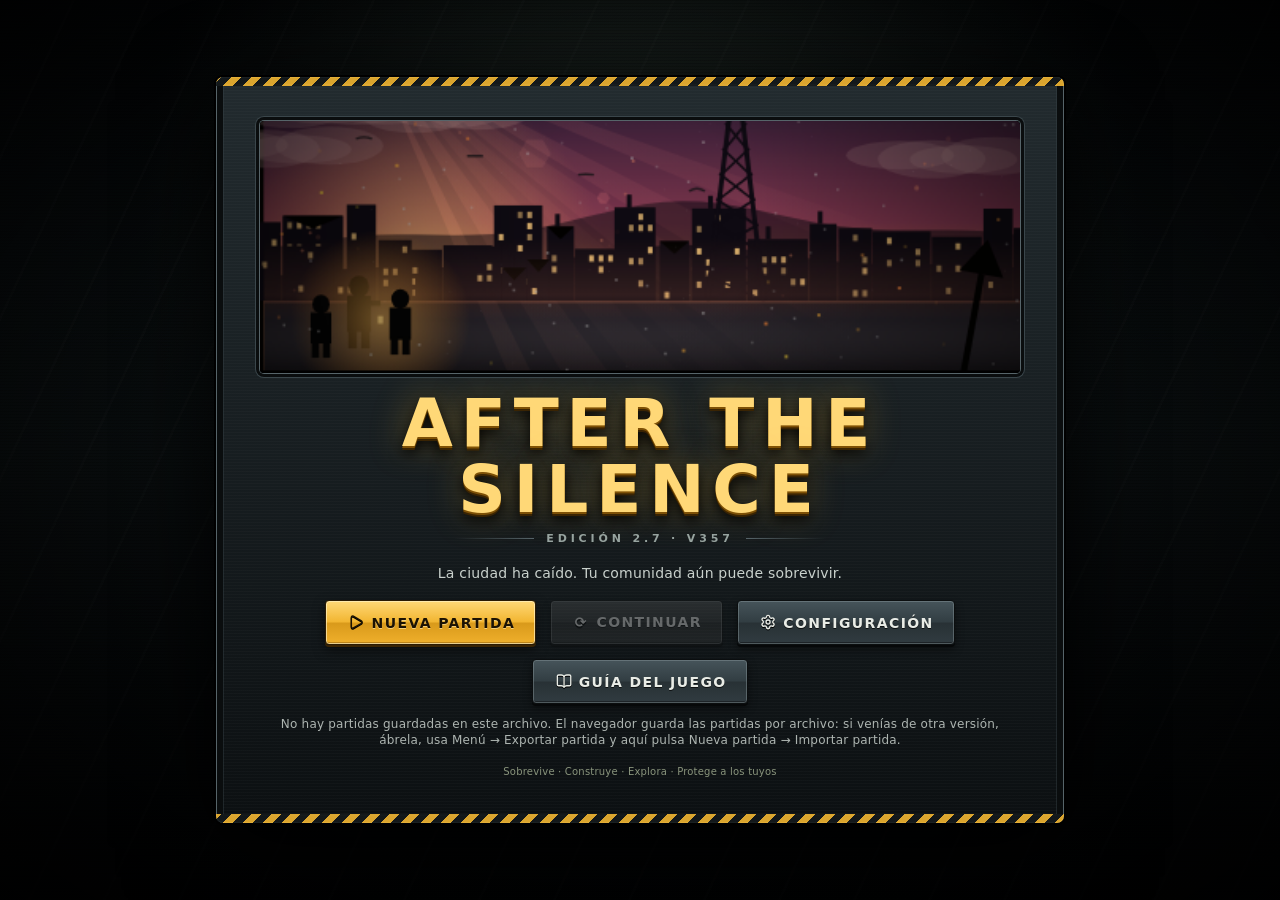
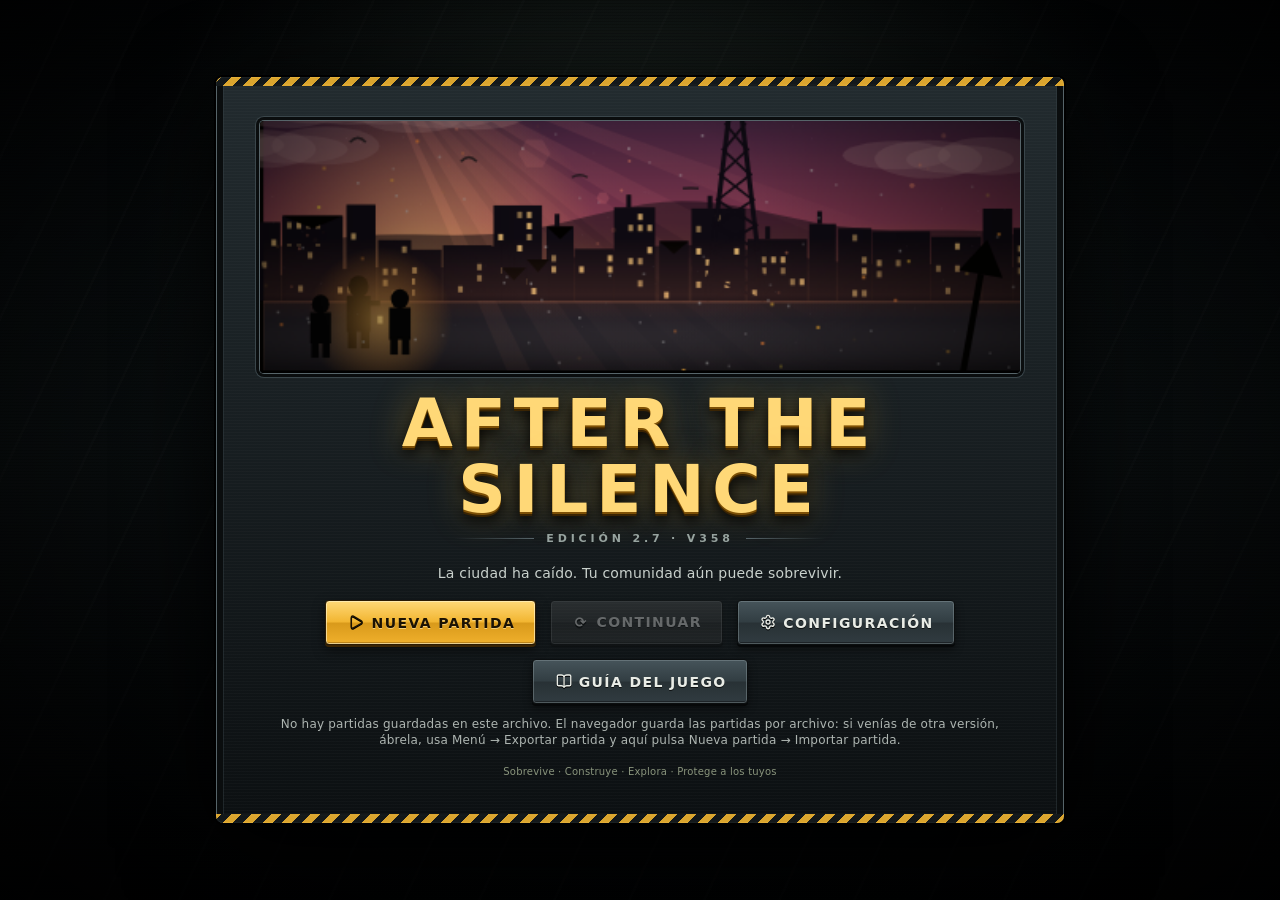
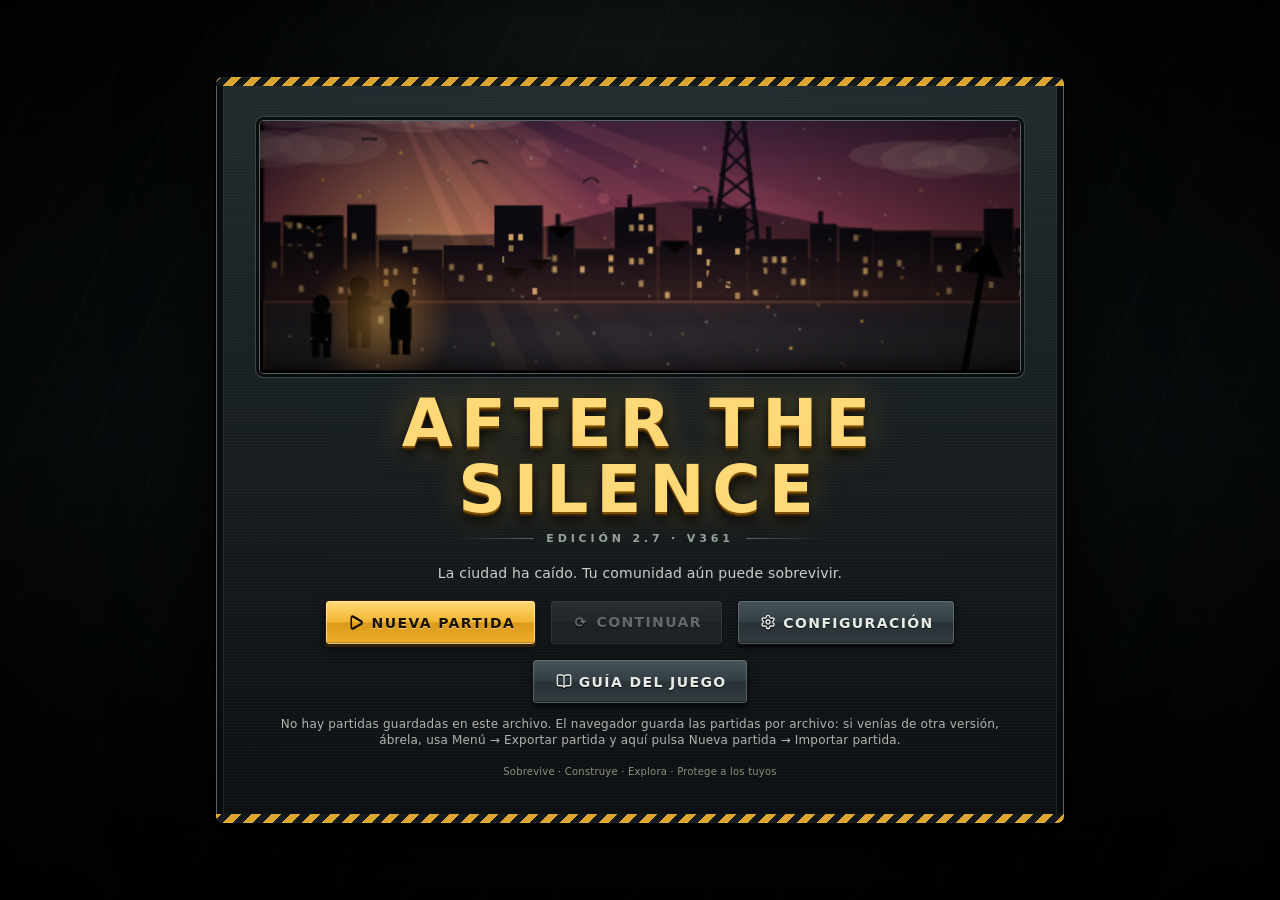
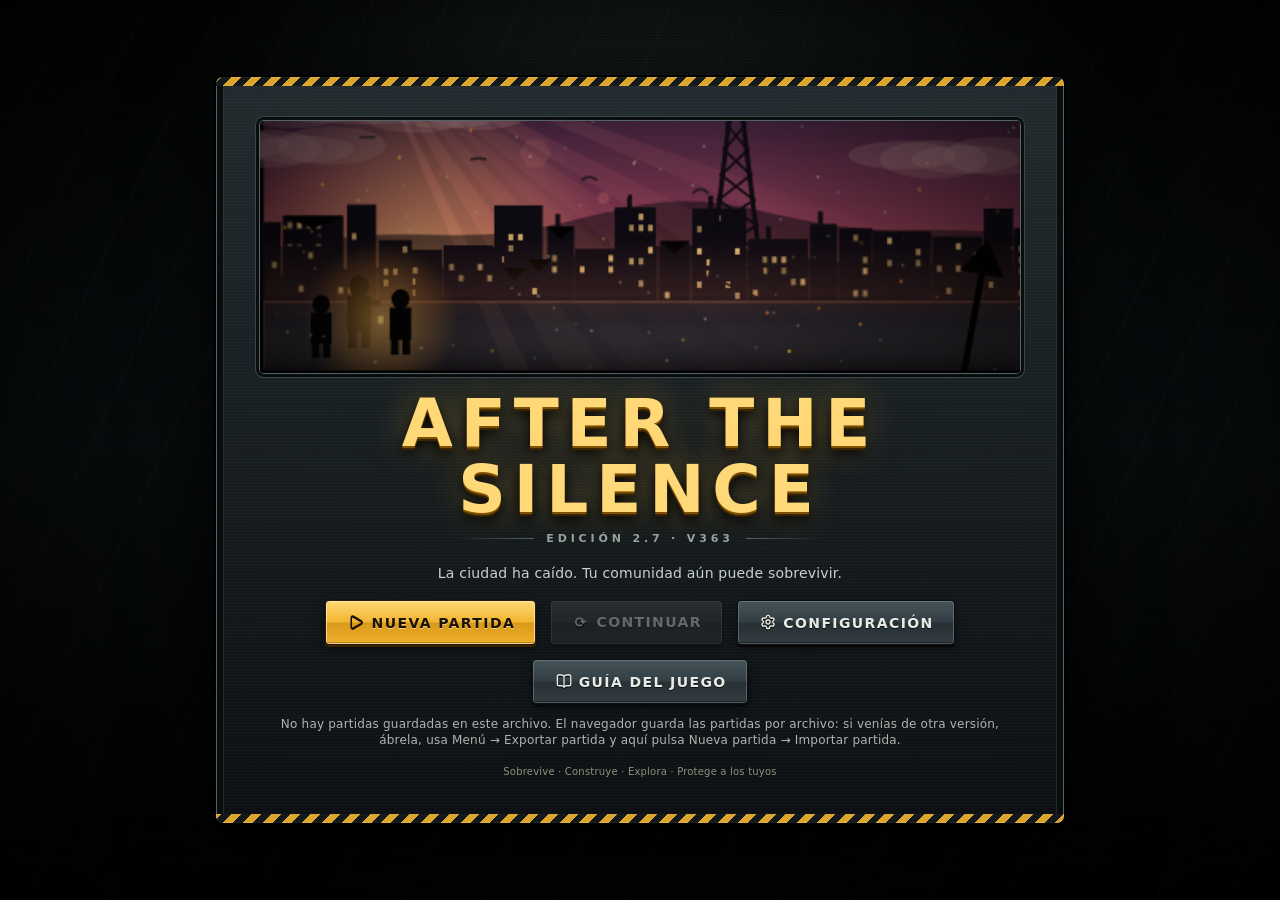
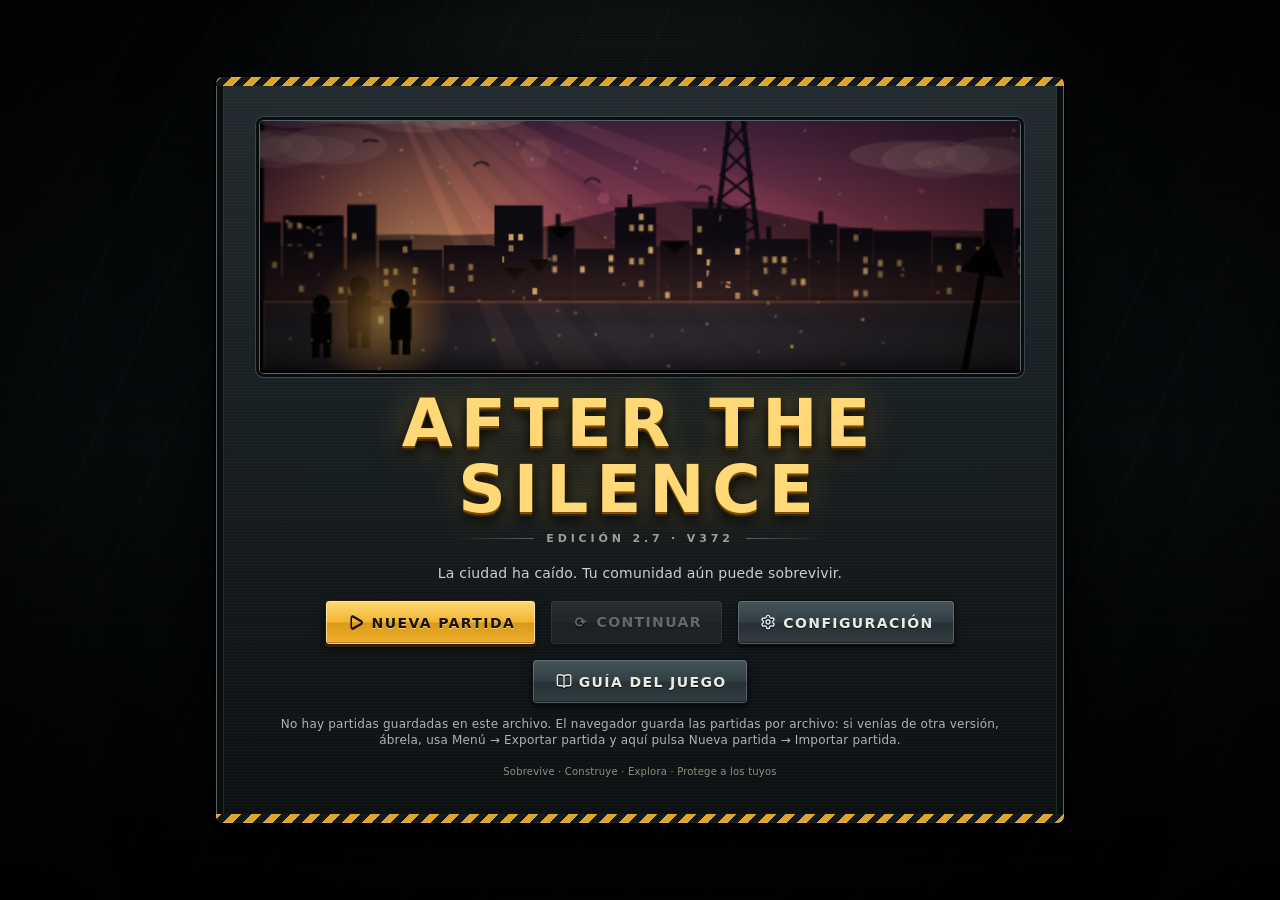
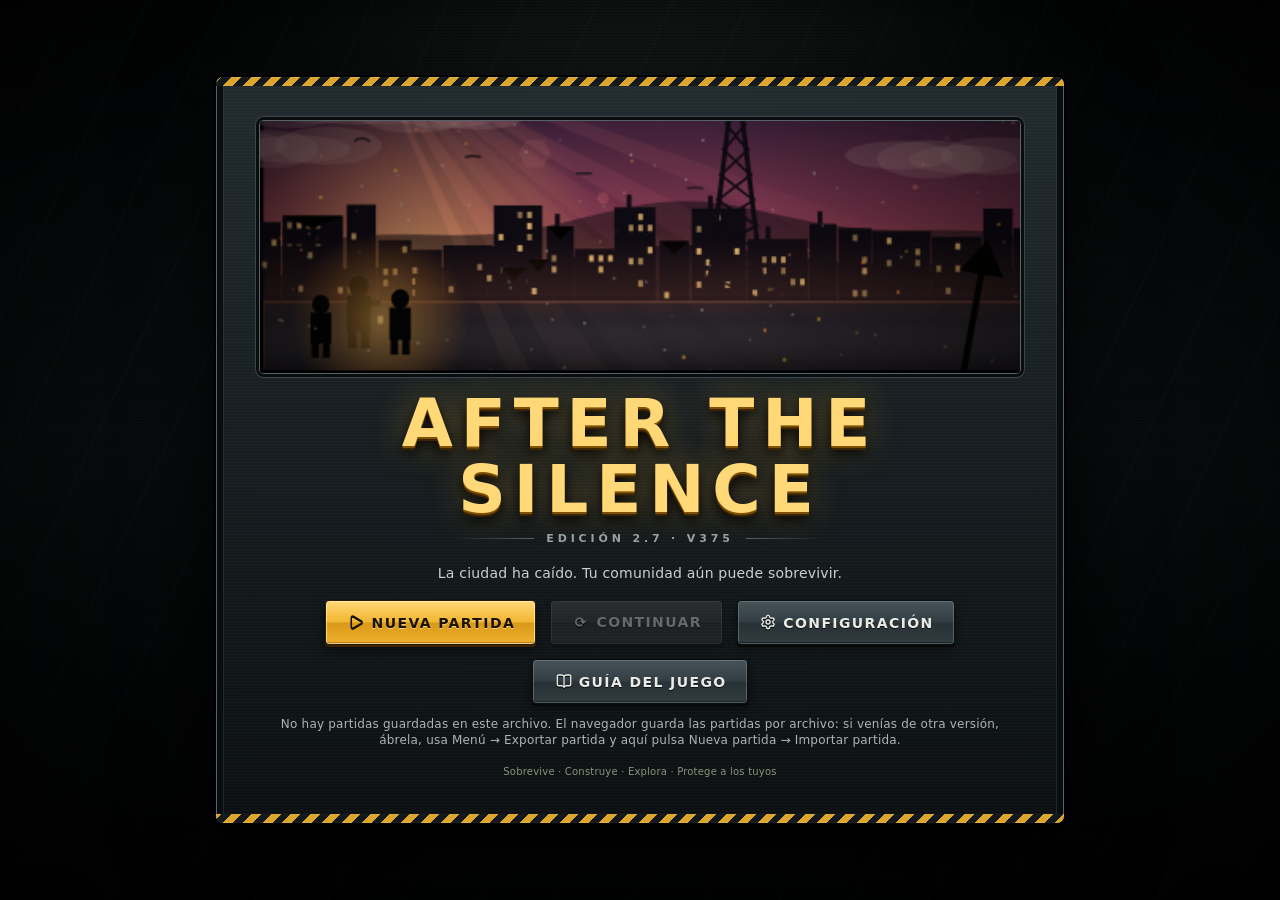
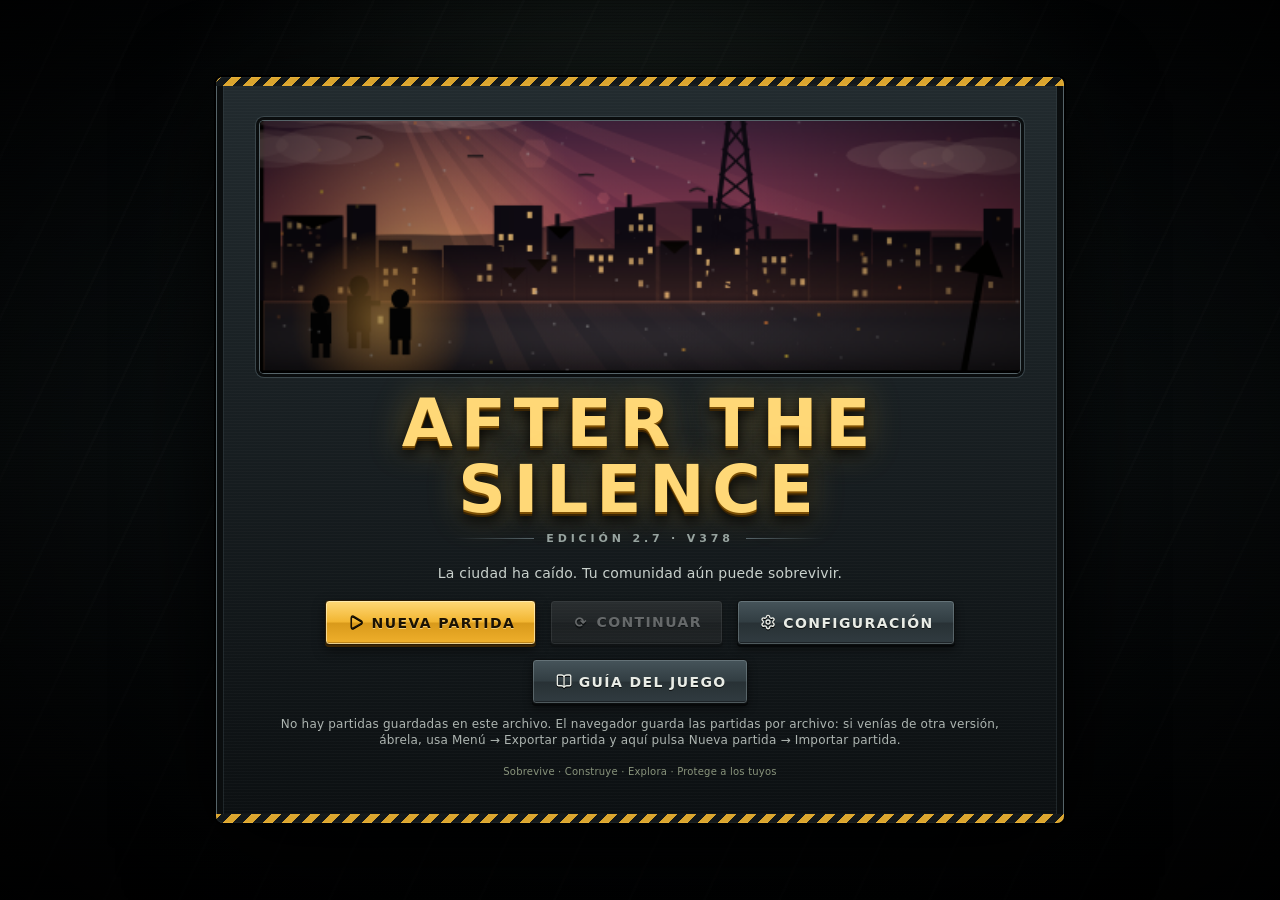
